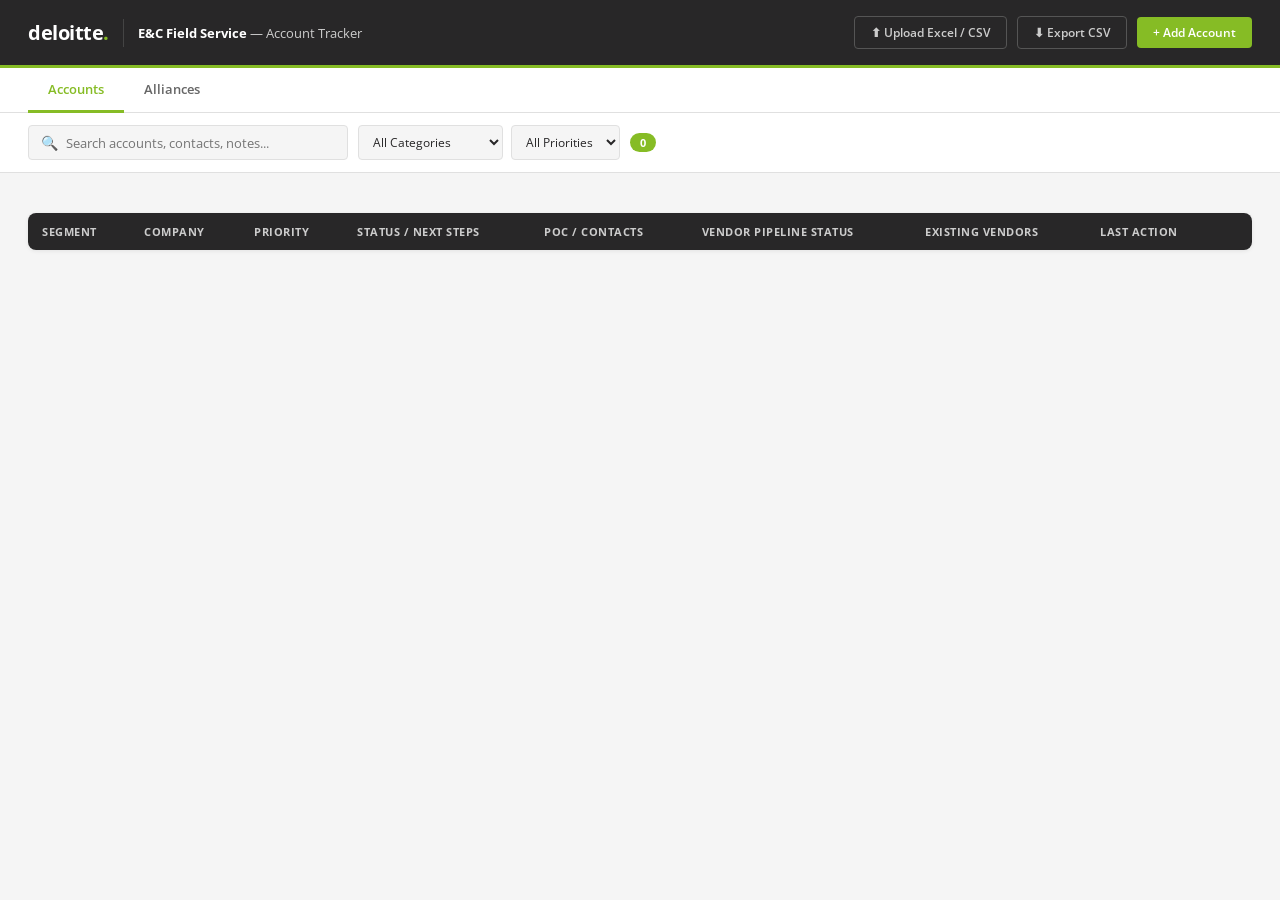
==== EC_FieldService_Tracker.html @ 43037ee4 "Initial commit — EC FSM Opportunity Tracker, GitHub Pages ready Single self-contained HTML dashboard" ====
﻿<!DOCTYPE html>
<html lang="en">
<head>
<meta charset="UTF-8">
<meta name="viewport" content="width=device-width, initial-scale=1.0">
<title>E&C Field Service Account Tracker</title>
<script>/*! xlsx.js (C) 2013-present SheetJS -- http://sheetjs.com */
var DO_NOT_EXPORT_CODEPAGE=true;var cptable={version:"1.15.0"};cptable[437]=function(){var e="\0\b\t\n\x0B\f\r !\"#$%&'()*+,-./0123456789:;<=>?@ABCDEFGHIJKLMNOPQRSTUVWXYZ[\\]^_`abcdefghijklmnopqrstuvwxyz{|}~ÇüéâäàåçêëèïîìÄÅÉæÆôöòûùÿÖÜ¢£¥₧ƒáíóúñÑªº¿⌐¬½¼¡«»░▒▓│┤╡╢╖╕╣║╗╝╜╛┐└┴┬├─┼╞╟╚╔╩╦╠═╬╧╨╤╥╙╘╒╓╫╪┘┌█▄▌▐▀αßΓπΣσµτΦΘΩδ∞φε∩≡±≥≤⌠⌡÷≈°∙·√ⁿ²■ ",r=[],t={};for(var a=0;a!=e.length;++a){if(e.charCodeAt(a)!==65533)t[e.charAt(a)]=a;r[a]=e.charAt(a)}return{enc:t,dec:r}}();cptable[620]=function(){var e="\0\b\t\n\x0B\f\r !\"#$%&'()*+,-./0123456789:;<=>?@ABCDEFGHIJKLMNOPQRSTUVWXYZ[\\]^_`abcdefghijklmnopqrstuvwxyz{|}~ÇüéâäàąçêëèïîćÄĄĘęłôöĆûùŚÖÜ¢Ł¥śƒŹŻóÓńŃźż¿⌐¬½¼¡«»░▒▓│┤╡╢╖╕╣║╗╝╜╛┐└┴┬├─┼╞╟╚╔╩╦╠═╬╧╨╤╥╙╘╒╓╫╪┘┌█▄▌▐▀αßΓπΣσµτΦΘΩδ∞φε∩≡±≥≤⌠⌡÷≈°∙·√ⁿ²■ ",r=[],t={};for(var a=0;a!=e.length;++a){if(e.charCodeAt(a)!==65533)t[e.charAt(a)]=a;r[a]=e.charAt(a)}return{enc:t,dec:r}}();cptable[737]=function(){var e="\0\b\t\n\x0B\f\r !\"#$%&'()*+,-./0123456789:;<=>?@ABCDEFGHIJKLMNOPQRSTUVWXYZ[\\]^_`abcdefghijklmnopqrstuvwxyz{|}~ΑΒΓΔΕΖΗΘΙΚΛΜΝΞΟΠΡΣΤΥΦΧΨΩαβγδεζηθικλμνξοπρσςτυφχψ░▒▓│┤╡╢╖╕╣║╗╝╜╛┐└┴┬├─┼╞╟╚╔╩╦╠═╬╧╨╤╥╙╘╒╓╫╪┘┌█▄▌▐▀ωάέήϊίόύϋώΆΈΉΊΌΎΏ±≥≤ΪΫ÷≈°∙·√ⁿ²■ ",r=[],t={};for(var a=0;a!=e.length;++a){if(e.charCodeAt(a)!==65533)t[e.charAt(a)]=a;r[a]=e.charAt(a)}return{enc:t,dec:r}}();cptable[850]=function(){var e="\0\b\t\n\x0B\f\r !\"#$%&'()*+,-./0123456789:;<=>?@ABCDEFGHIJKLMNOPQRSTUVWXYZ[\\]^_`abcdefghijklmnopqrstuvwxyz{|}~ÇüéâäàåçêëèïîìÄÅÉæÆôöòûùÿÖÜø£Ø×ƒáíóúñÑªº¿®¬½¼¡«»░▒▓│┤ÁÂÀ©╣║╗╝¢¥┐└┴┬├─┼ãÃ╚╔╩╦╠═╬¤ðÐÊËÈıÍÎÏ┘┌█▄¦Ì▀ÓßÔÒõÕµþÞÚÛÙýÝ¯´­±‗¾¶§÷¸°¨·¹³²■ ",r=[],t={};for(var a=0;a!=e.length;++a){if(e.charCodeAt(a)!==65533)t[e.charAt(a)]=a;r[a]=e.charAt(a)}return{enc:t,dec:r}}();cptable[852]=function(){var e="\0\b\t\n\x0B\f\r !\"#$%&'()*+,-./0123456789:;<=>?@ABCDEFGHIJKLMNOPQRSTUVWXYZ[\\]^_`abcdefghijklmnopqrstuvwxyz{|}~ÇüéâäůćçłëŐőîŹÄĆÉĹĺôöĽľŚśÖÜŤťŁ×čáíóúĄąŽžĘę¬źČş«»░▒▓│┤ÁÂĚŞ╣║╗╝Żż┐└┴┬├─┼Ăă╚╔╩╦╠═╬¤đĐĎËďŇÍÎě┘┌█▄ŢŮ▀ÓßÔŃńňŠšŔÚŕŰýÝţ´­˝˛ˇ˘§÷¸°¨˙űŘř■ ",r=[],t={};for(var a=0;a!=e.length;++a){if(e.charCodeAt(a)!==65533)t[e.charAt(a)]=a;r[a]=e.charAt(a)}return{enc:t,dec:r}}();cptable[857]=function(){var e="\0\b\t\n\x0B\f\r !\"#$%&'()*+,-./0123456789:;<=>?@ABCDEFGHIJKLMNOPQRSTUVWXYZ[\\]^_`abcdefghijklmnopqrstuvwxyz{|}~ÇüéâäàåçêëèïîıÄÅÉæÆôöòûùİÖÜø£ØŞşáíóúñÑĞğ¿®¬½¼¡«»░▒▓│┤ÁÂÀ©╣║╗╝¢¥┐└┴┬├─┼ãÃ╚╔╩╦╠═╬¤ºªÊËÈ�ÍÎÏ┘┌█▄¦Ì▀ÓßÔÒõÕµ�×ÚÛÙìÿ¯´­±�¾¶§÷¸°¨·¹³²■ ",r=[],t={};for(var a=0;a!=e.length;++a){if(e.charCodeAt(a)!==65533)t[e.charAt(a)]=a;r[a]=e.charAt(a)}return{enc:t,dec:r}}();cptable[861]=function(){var e="\0\b\t\n\x0B\f\r !\"#$%&'()*+,-./0123456789:;<=>?@ABCDEFGHIJKLMNOPQRSTUVWXYZ[\\]^_`abcdefghijklmnopqrstuvwxyz{|}~ÇüéâäàåçêëèÐðÞÄÅÉæÆôöþûÝýÖÜø£Ø₧ƒáíóúÁÍÓÚ¿⌐¬½¼¡«»░▒▓│┤╡╢╖╕╣║╗╝╜╛┐└┴┬├─┼╞╟╚╔╩╦╠═╬╧╨╤╥╙╘╒╓╫╪┘┌█▄▌▐▀αßΓπΣσµτΦΘΩδ∞φε∩≡±≥≤⌠⌡÷≈°∙·√ⁿ²■ ",r=[],t={};for(var a=0;a!=e.length;++a){if(e.charCodeAt(a)!==65533)t[e.charAt(a)]=a;r[a]=e.charAt(a)}return{enc:t,dec:r}}();cptable[865]=function(){var e="\0\b\t\n\x0B\f\r !\"#$%&'()*+,-./0123456789:;<=>?@ABCDEFGHIJKLMNOPQRSTUVWXYZ[\\]^_`abcdefghijklmnopqrstuvwxyz{|}~ÇüéâäàåçêëèïîìÄÅÉæÆôöòûùÿÖÜø£Ø₧ƒáíóúñÑªº¿⌐¬½¼¡«¤░▒▓│┤╡╢╖╕╣║╗╝╜╛┐└┴┬├─┼╞╟╚╔╩╦╠═╬╧╨╤╥╙╘╒╓╫╪┘┌█▄▌▐▀αßΓπΣσµτΦΘΩδ∞φε∩≡±≥≤⌠⌡÷≈°∙·√ⁿ²■ ",r=[],t={};for(var a=0;a!=e.length;++a){if(e.charCodeAt(a)!==65533)t[e.charAt(a)]=a;r[a]=e.charAt(a)}return{enc:t,dec:r}}();cptable[866]=function(){var e="\0\b\t\n\x0B\f\r !\"#$%&'()*+,-./0123456789:;<=>?@ABCDEFGHIJKLMNOPQRSTUVWXYZ[\\]^_`abcdefghijklmnopqrstuvwxyz{|}~АБВГДЕЖЗИЙКЛМНОПРСТУФХЦЧШЩЪЫЬЭЮЯабвгдежзийклмноп░▒▓│┤╡╢╖╕╣║╗╝╜╛┐└┴┬├─┼╞╟╚╔╩╦╠═╬╧╨╤╥╙╘╒╓╫╪┘┌█▄▌▐▀рстуфхцчшщъыьэюяЁёЄєЇїЎў°∙·√№¤■ ",r=[],t={};for(var a=0;a!=e.length;++a){if(e.charCodeAt(a)!==65533)t[e.charAt(a)]=a;r[a]=e.charAt(a)}return{enc:t,dec:r}}();cptable[874]=function(){var e="\0\b\t\n\x0B\f\r !\"#$%&'()*+,-./0123456789:;<=>?@ABCDEFGHIJKLMNOPQRSTUVWXYZ[\\]^_`abcdefghijklmnopqrstuvwxyz{|}~€����…�����������‘’“”•–—�������� กขฃคฅฆงจฉชซฌญฎฏฐฑฒณดตถทธนบปผฝพฟภมยรฤลฦวศษสหฬอฮฯะัาำิีึืฺุู����฿เแโใไๅๆ็่้๊๋์ํ๎๏๐๑๒๓๔๕๖๗๘๙๚๛����",r=[],t={};for(var a=0;a!=e.length;++a){if(e.charCodeAt(a)!==65533)t[e.charAt(a)]=a;r[a]=e.charAt(a)}return{enc:t,dec:r}}();cptable[895]=function(){var e="\0\b\t\n\x0B\f\r !\"#$%&'()*+,-./0123456789:;<=>?@ABCDEFGHIJKLMNOPQRSTUVWXYZ[\\]^_`abcdefghijklmnopqrstuvwxyz{|}~ČüéďäĎŤčěĚĹÍľǪÄÁÉžŽôöÓůÚýÖÜŠĽÝŘťáíóúňŇŮÔšřŕŔ¼§«»░▒▓│┤╡╢╖╕╣║╗╝╜╛┐└┴┬├─┼╞╟╚╔╩╦╠═╬╧╨╤╥╙╘╒╓╫╪┘┌█▄▌▐▀αßΓπΣσµτΦΘΩδ∞φε∩≡±≥≤⌠⌡÷≈°∙·√ⁿ²■ ",r=[],t={};for(var a=0;a!=e.length;++a){if(e.charCodeAt(a)!==65533)t[e.charAt(a)]=a;r[a]=e.charAt(a)}return{enc:t,dec:r}}();cptable[932]=function(){var e=[],r={},t=[],a;t[0]="\0\b\t\n\x0B\f\r !\"#$%&'()*+,-./0123456789:;<=>?@ABCDEFGHIJKLMNOPQRSTUVWXYZ[\\]^_`abcdefghijklmnopqrstuvwxyz{|}~���������������������������������｡｢｣､･ｦｧｨｩｪｫｬｭｮｯｰｱｲｳｴｵｶｷｸｹｺｻｼｽｾｿﾀﾁﾂﾃﾄﾅﾆﾇﾈﾉﾊﾋﾌﾍﾎﾏﾐﾑﾒﾓﾔﾕﾖﾗﾘﾙﾚﾛﾜﾝﾞﾟ��������������������������������".split("");for(a=0;a!=t[0].length;++a)if(t[0][a].charCodeAt(0)!==65533){r[t[0][a]]=0+a;e[0+a]=t[0][a]}t[129]="����������������������������������������������������������������　、。，．・：；？！゛゜´｀¨＾￣＿ヽヾゝゞ〃仝々〆〇ー―‐／＼～∥｜…‥‘’“”（）〔〕［］｛｝〈〉《》「」『』【】＋－±×�÷＝≠＜＞≦≧∞∴♂♀°′″℃￥＄￠￡％＃＆＊＠§☆★○●◎◇◆□■△▲▽▼※〒→←↑↓〓�����������∈∋⊆⊇⊂⊃∪∩��������∧∨￢⇒⇔∀∃�����������∠⊥⌒∂∇≡≒≪≫√∽∝∵∫∬�������Å‰♯♭♪†‡¶����◯���".split("");for(a=0;a!=t[129].length;++a)if(t[129][a].charCodeAt(0)!==65533){r[t[129][a]]=33024+a;e[33024+a]=t[129][a]}t[130]="�������������������������������������������������������������������������������０１２３４５６７８９�������ＡＢＣＤＥＦＧＨＩＪＫＬＭＮＯＰＱＲＳＴＵＶＷＸＹＺ�������ａｂｃｄｅｆｇｈｉｊｋｌｍｎｏｐｑｒｓｔｕｖｗｘｙｚ����ぁあぃいぅうぇえぉおかがきぎくぐけげこごさざしじすずせぜそぞただちぢっつづてでとどなにぬねのはばぱひびぴふぶぷへべぺほぼぽまみむめもゃやゅゆょよらりるれろゎわゐゑをん��������������".split("");for(a=0;a!=t[130].length;++a)if(t[130][a].charCodeAt(0)!==65533){r[t[130][a]]=33280+a;e[33280+a]=t[130][a]}t[131]="����������������������������������������������������������������ァアィイゥウェエォオカガキギクグケゲコゴサザシジスズセゼソゾタダチヂッツヅテデトドナニヌネノハバパヒビピフブプヘベペホボポマミ�ムメモャヤュユョヨラリルレロヮワヰヱヲンヴヵヶ��������ΑΒΓΔΕΖΗΘΙΚΛΜΝΞΟΠΡΣΤΥΦΧΨΩ��������αβγδεζηθικλμνξοπρστυφχψω�����������������������������������������".split("");for(a=0;a!=t[131].length;++a)if(t[131][a].charCodeAt(0)!==65533){r[t[131][a]]=33536+a;e[33536+a]=t[131][a]}t[132]="����������������������������������������������������������������АБВГДЕЁЖЗИЙКЛМНОПРСТУФХЦЧШЩЪЫЬЭЮЯ���������������абвгдеёжзийклмн�опрстуфхцчшщъыьэюя�������������─│┌┐┘└├┬┤┴┼━┃┏┓┛┗┣┳┫┻╋┠┯┨┷┿┝┰┥┸╂�����������������������������������������������������������������".split("");for(a=0;a!=t[132].length;++a)if(t[132][a].charCodeAt(0)!==65533){r[t[132][a]]=33792+a;e[33792+a]=t[132][a]}t[135]="����������������������������������������������������������������①②③④⑤⑥⑦⑧⑨⑩⑪⑫⑬⑭⑮⑯⑰⑱⑲⑳ⅠⅡⅢⅣⅤⅥⅦⅧⅨⅩ�㍉㌔㌢㍍㌘㌧㌃㌶㍑㍗㌍㌦㌣㌫㍊㌻㎜㎝㎞㎎㎏㏄㎡��������㍻�〝〟№㏍℡㊤㊥㊦㊧㊨㈱㈲㈹㍾㍽㍼≒≡∫∮∑√⊥∠∟⊿∵∩∪���������������������������������������������������������������������������������������������������".split("");for(a=0;a!=t[135].length;++a)if(t[135][a].charCodeAt(0)!==65533){r[t[135][a]]=34560+a;e[34560+a]=t[135][a]}t[136]="���������������������������������������������������������������������������������������������������������������������������������������������������������������亜唖娃阿哀愛挨姶逢葵茜穐悪握渥旭葦芦鯵梓圧斡扱宛姐虻飴絢綾鮎或粟袷安庵按暗案闇鞍杏以伊位依偉囲夷委威尉惟意慰易椅為畏異移維緯胃萎衣謂違遺医井亥域育郁磯一壱溢逸稲茨芋鰯允印咽員因姻引飲淫胤蔭���".split("");for(a=0;a!=t[136].length;++a)if(t[136][a].charCodeAt(0)!==65533){r[t[136][a]]=34816+a;e[34816+a]=t[136][a]}t[137]="����������������������������������������������������������������院陰隠韻吋右宇烏羽迂雨卯鵜窺丑碓臼渦嘘唄欝蔚鰻姥厩浦瓜閏噂云運雲荏餌叡営嬰影映曳栄永泳洩瑛盈穎頴英衛詠鋭液疫益駅悦謁越閲榎厭円�園堰奄宴延怨掩援沿演炎焔煙燕猿縁艶苑薗遠鉛鴛塩於汚甥凹央奥往応押旺横欧殴王翁襖鴬鴎黄岡沖荻億屋憶臆桶牡乙俺卸恩温穏音下化仮何伽価佳加可嘉夏嫁家寡科暇果架歌河火珂禍禾稼箇花苛茄荷華菓蝦課嘩貨迦過霞蚊俄峨我牙画臥芽蛾賀雅餓駕介会解回塊壊廻快怪悔恢懐戒拐改���".split("");for(a=0;a!=t[137].length;++a)if(t[137][a].charCodeAt(0)!==65533){r[t[137][a]]=35072+a;e[35072+a]=t[137][a]}t[138]="����������������������������������������������������������������魁晦械海灰界皆絵芥蟹開階貝凱劾外咳害崖慨概涯碍蓋街該鎧骸浬馨蛙垣柿蛎鈎劃嚇各廓拡撹格核殻獲確穫覚角赫較郭閣隔革学岳楽額顎掛笠樫�橿梶鰍潟割喝恰括活渇滑葛褐轄且鰹叶椛樺鞄株兜竃蒲釜鎌噛鴨栢茅萱粥刈苅瓦乾侃冠寒刊勘勧巻喚堪姦完官寛干幹患感慣憾換敢柑桓棺款歓汗漢澗潅環甘監看竿管簡緩缶翰肝艦莞観諌貫還鑑間閑関陥韓館舘丸含岸巌玩癌眼岩翫贋雁頑顔願企伎危喜器基奇嬉寄岐希幾忌揮机旗既期棋棄���".split("");for(a=0;a!=t[138].length;++a)if(t[138][a].charCodeAt(0)!==65533){r[t[138][a]]=35328+a;e[35328+a]=t[138][a]}t[139]="����������������������������������������������������������������機帰毅気汽畿祈季稀紀徽規記貴起軌輝飢騎鬼亀偽儀妓宜戯技擬欺犠疑祇義蟻誼議掬菊鞠吉吃喫桔橘詰砧杵黍却客脚虐逆丘久仇休及吸宮弓急救�朽求汲泣灸球究窮笈級糾給旧牛去居巨拒拠挙渠虚許距鋸漁禦魚亨享京供侠僑兇競共凶協匡卿叫喬境峡強彊怯恐恭挟教橋況狂狭矯胸脅興蕎郷鏡響饗驚仰凝尭暁業局曲極玉桐粁僅勤均巾錦斤欣欽琴禁禽筋緊芹菌衿襟謹近金吟銀九倶句区狗玖矩苦躯駆駈駒具愚虞喰空偶寓遇隅串櫛釧屑屈���".split("");for(a=0;a!=t[139].length;++a)if(t[139][a].charCodeAt(0)!==65533){r[t[139][a]]=35584+a;e[35584+a]=t[139][a]}t[140]="����������������������������������������������������������������掘窟沓靴轡窪熊隈粂栗繰桑鍬勲君薫訓群軍郡卦袈祁係傾刑兄啓圭珪型契形径恵慶慧憩掲携敬景桂渓畦稽系経継繋罫茎荊蛍計詣警軽頚鶏芸迎鯨�劇戟撃激隙桁傑欠決潔穴結血訣月件倹倦健兼券剣喧圏堅嫌建憲懸拳捲検権牽犬献研硯絹県肩見謙賢軒遣鍵険顕験鹸元原厳幻弦減源玄現絃舷言諺限乎個古呼固姑孤己庫弧戸故枯湖狐糊袴股胡菰虎誇跨鈷雇顧鼓五互伍午呉吾娯後御悟梧檎瑚碁語誤護醐乞鯉交佼侯候倖光公功効勾厚口向���".split("");for(a=0;a!=t[140].length;++a)if(t[140][a].charCodeAt(0)!==65533){r[t[140][a]]=35840+a;e[35840+a]=t[140][a]}t[141]="����������������������������������������������������������������后喉坑垢好孔孝宏工巧巷幸広庚康弘恒慌抗拘控攻昂晃更杭校梗構江洪浩港溝甲皇硬稿糠紅紘絞綱耕考肯肱腔膏航荒行衡講貢購郊酵鉱砿鋼閤降�項香高鴻剛劫号合壕拷濠豪轟麹克刻告国穀酷鵠黒獄漉腰甑忽惚骨狛込此頃今困坤墾婚恨懇昏昆根梱混痕紺艮魂些佐叉唆嵯左差査沙瑳砂詐鎖裟坐座挫債催再最哉塞妻宰彩才採栽歳済災采犀砕砦祭斎細菜裁載際剤在材罪財冴坂阪堺榊肴咲崎埼碕鷺作削咋搾昨朔柵窄策索錯桜鮭笹匙冊刷���".split("");for(a=0;a!=t[141].length;++a)if(t[141][a].charCodeAt(0)!==65533){r[t[141][a]]=36096+a;e[36096+a]=t[141][a]}t[142]="����������������������������������������������������������������察拶撮擦札殺薩雑皐鯖捌錆鮫皿晒三傘参山惨撒散桟燦珊産算纂蚕讃賛酸餐斬暫残仕仔伺使刺司史嗣四士始姉姿子屍市師志思指支孜斯施旨枝止�死氏獅祉私糸紙紫肢脂至視詞詩試誌諮資賜雌飼歯事似侍児字寺慈持時次滋治爾璽痔磁示而耳自蒔辞汐鹿式識鴫竺軸宍雫七叱執失嫉室悉湿漆疾質実蔀篠偲柴芝屡蕊縞舎写射捨赦斜煮社紗者謝車遮蛇邪借勺尺杓灼爵酌釈錫若寂弱惹主取守手朱殊狩珠種腫趣酒首儒受呪寿授樹綬需囚収周���".split("");for(a=0;a!=t[142].length;++a)if(t[142][a].charCodeAt(0)!==65533){r[t[142][a]]=36352+a;e[36352+a]=t[142][a]}t[143]="����������������������������������������������������������������宗就州修愁拾洲秀秋終繍習臭舟蒐衆襲讐蹴輯週酋酬集醜什住充十従戎柔汁渋獣縦重銃叔夙宿淑祝縮粛塾熟出術述俊峻春瞬竣舜駿准循旬楯殉淳�準潤盾純巡遵醇順処初所暑曙渚庶緒署書薯藷諸助叙女序徐恕鋤除傷償勝匠升召哨商唱嘗奨妾娼宵将小少尚庄床廠彰承抄招掌捷昇昌昭晶松梢樟樵沼消渉湘焼焦照症省硝礁祥称章笑粧紹肖菖蒋蕉衝裳訟証詔詳象賞醤鉦鍾鐘障鞘上丈丞乗冗剰城場壌嬢常情擾条杖浄状畳穣蒸譲醸錠嘱埴飾���".split("");for(a=0;a!=t[143].length;++a)if(t[143][a].charCodeAt(0)!==65533){r[t[143][a]]=36608+a;e[36608+a]=t[143][a]}t[144]="����������������������������������������������������������������拭植殖燭織職色触食蝕辱尻伸信侵唇娠寝審心慎振新晋森榛浸深申疹真神秦紳臣芯薪親診身辛進針震人仁刃塵壬尋甚尽腎訊迅陣靭笥諏須酢図厨�逗吹垂帥推水炊睡粋翠衰遂酔錐錘随瑞髄崇嵩数枢趨雛据杉椙菅頗雀裾澄摺寸世瀬畝是凄制勢姓征性成政整星晴棲栖正清牲生盛精聖声製西誠誓請逝醒青静斉税脆隻席惜戚斥昔析石積籍績脊責赤跡蹟碩切拙接摂折設窃節説雪絶舌蝉仙先千占宣専尖川戦扇撰栓栴泉浅洗染潜煎煽旋穿箭線���".split("");for(a=0;a!=t[144].length;++a)if(t[144][a].charCodeAt(0)!==65533){r[t[144][a]]=36864+a;e[36864+a]=t[144][a]}t[145]="����������������������������������������������������������������繊羨腺舛船薦詮賎践選遷銭銑閃鮮前善漸然全禅繕膳糎噌塑岨措曾曽楚狙疏疎礎祖租粗素組蘇訴阻遡鼠僧創双叢倉喪壮奏爽宋層匝惣想捜掃挿掻�操早曹巣槍槽漕燥争痩相窓糟総綜聡草荘葬蒼藻装走送遭鎗霜騒像増憎臓蔵贈造促側則即息捉束測足速俗属賊族続卒袖其揃存孫尊損村遜他多太汰詑唾堕妥惰打柁舵楕陀駄騨体堆対耐岱帯待怠態戴替泰滞胎腿苔袋貸退逮隊黛鯛代台大第醍題鷹滝瀧卓啄宅托択拓沢濯琢託鐸濁諾茸凧蛸只���".split("");for(a=0;a!=t[145].length;++a)if(t[145][a].charCodeAt(0)!==65533){r[t[145][a]]=37120+a;e[37120+a]=t[145][a]}t[146]="����������������������������������������������������������������叩但達辰奪脱巽竪辿棚谷狸鱈樽誰丹単嘆坦担探旦歎淡湛炭短端箪綻耽胆蛋誕鍛団壇弾断暖檀段男談値知地弛恥智池痴稚置致蜘遅馳築畜竹筑蓄�逐秩窒茶嫡着中仲宙忠抽昼柱注虫衷註酎鋳駐樗瀦猪苧著貯丁兆凋喋寵帖帳庁弔張彫徴懲挑暢朝潮牒町眺聴脹腸蝶調諜超跳銚長頂鳥勅捗直朕沈珍賃鎮陳津墜椎槌追鎚痛通塚栂掴槻佃漬柘辻蔦綴鍔椿潰坪壷嬬紬爪吊釣鶴亭低停偵剃貞呈堤定帝底庭廷弟悌抵挺提梯汀碇禎程締艇訂諦蹄逓���".split("");for(a=0;a!=t[146].length;++a)if(t[146][a].charCodeAt(0)!==65533){r[t[146][a]]=37376+a;e[37376+a]=t[146][a]}t[147]="����������������������������������������������������������������邸鄭釘鼎泥摘擢敵滴的笛適鏑溺哲徹撤轍迭鉄典填天展店添纏甜貼転顛点伝殿澱田電兎吐堵塗妬屠徒斗杜渡登菟賭途都鍍砥砺努度土奴怒倒党冬�凍刀唐塔塘套宕島嶋悼投搭東桃梼棟盗淘湯涛灯燈当痘祷等答筒糖統到董蕩藤討謄豆踏逃透鐙陶頭騰闘働動同堂導憧撞洞瞳童胴萄道銅峠鴇匿得徳涜特督禿篤毒独読栃橡凸突椴届鳶苫寅酉瀞噸屯惇敦沌豚遁頓呑曇鈍奈那内乍凪薙謎灘捺鍋楢馴縄畷南楠軟難汝二尼弐迩匂賑肉虹廿日乳入���".split("");for(a=0;a!=t[147].length;++a)if(t[147][a].charCodeAt(0)!==65533){r[t[147][a]]=37632+a;e[37632+a]=t[147][a]}t[148]="����������������������������������������������������������������如尿韮任妊忍認濡禰祢寧葱猫熱年念捻撚燃粘乃廼之埜嚢悩濃納能脳膿農覗蚤巴把播覇杷波派琶破婆罵芭馬俳廃拝排敗杯盃牌背肺輩配倍培媒梅�楳煤狽買売賠陪這蝿秤矧萩伯剥博拍柏泊白箔粕舶薄迫曝漠爆縛莫駁麦函箱硲箸肇筈櫨幡肌畑畠八鉢溌発醗髪伐罰抜筏閥鳩噺塙蛤隼伴判半反叛帆搬斑板氾汎版犯班畔繁般藩販範釆煩頒飯挽晩番盤磐蕃蛮匪卑否妃庇彼悲扉批披斐比泌疲皮碑秘緋罷肥被誹費避非飛樋簸備尾微枇毘琵眉美���".split("");for(a=0;a!=t[148].length;++a)if(t[148][a].charCodeAt(0)!==65533){r[t[148][a]]=37888+a;e[37888+a]=t[148][a]}t[149]="����������������������������������������������������������������鼻柊稗匹疋髭彦膝菱肘弼必畢筆逼桧姫媛紐百謬俵彪標氷漂瓢票表評豹廟描病秒苗錨鋲蒜蛭鰭品彬斌浜瀕貧賓頻敏瓶不付埠夫婦富冨布府怖扶敷�斧普浮父符腐膚芙譜負賦赴阜附侮撫武舞葡蕪部封楓風葺蕗伏副復幅服福腹複覆淵弗払沸仏物鮒分吻噴墳憤扮焚奮粉糞紛雰文聞丙併兵塀幣平弊柄並蔽閉陛米頁僻壁癖碧別瞥蔑箆偏変片篇編辺返遍便勉娩弁鞭保舗鋪圃捕歩甫補輔穂募墓慕戊暮母簿菩倣俸包呆報奉宝峰峯崩庖抱捧放方朋���".split("");for(a=0;a!=t[149].length;++a)if(t[149][a].charCodeAt(0)!==65533){r[t[149][a]]=38144+a;e[38144+a]=t[149][a]}t[150]="����������������������������������������������������������������法泡烹砲縫胞芳萌蓬蜂褒訪豊邦鋒飽鳳鵬乏亡傍剖坊妨帽忘忙房暴望某棒冒紡肪膨謀貌貿鉾防吠頬北僕卜墨撲朴牧睦穆釦勃没殆堀幌奔本翻凡盆�摩磨魔麻埋妹昧枚毎哩槙幕膜枕鮪柾鱒桝亦俣又抹末沫迄侭繭麿万慢満漫蔓味未魅巳箕岬密蜜湊蓑稔脈妙粍民眠務夢無牟矛霧鵡椋婿娘冥名命明盟迷銘鳴姪牝滅免棉綿緬面麺摸模茂妄孟毛猛盲網耗蒙儲木黙目杢勿餅尤戻籾貰問悶紋門匁也冶夜爺耶野弥矢厄役約薬訳躍靖柳薮鑓愉愈油癒���".split("");for(a=0;a!=t[150].length;++a)if(t[150][a].charCodeAt(0)!==65533){r[t[150][a]]=38400+a;e[38400+a]=t[150][a]}t[151]="����������������������������������������������������������������諭輸唯佑優勇友宥幽悠憂揖有柚湧涌猶猷由祐裕誘遊邑郵雄融夕予余与誉輿預傭幼妖容庸揚揺擁曜楊様洋溶熔用窯羊耀葉蓉要謡踊遥陽養慾抑欲�沃浴翌翼淀羅螺裸来莱頼雷洛絡落酪乱卵嵐欄濫藍蘭覧利吏履李梨理璃痢裏裡里離陸律率立葎掠略劉流溜琉留硫粒隆竜龍侶慮旅虜了亮僚両凌寮料梁涼猟療瞭稜糧良諒遼量陵領力緑倫厘林淋燐琳臨輪隣鱗麟瑠塁涙累類令伶例冷励嶺怜玲礼苓鈴隷零霊麗齢暦歴列劣烈裂廉恋憐漣煉簾練聯���".split("");for(a=0;a!=t[151].length;++a)if(t[151][a].charCodeAt(0)!==65533){r[t[151][a]]=38656+a;e[38656+a]=t[151][a]}t[152]="����������������������������������������������������������������蓮連錬呂魯櫓炉賂路露労婁廊弄朗楼榔浪漏牢狼篭老聾蝋郎六麓禄肋録論倭和話歪賄脇惑枠鷲亙亘鰐詫藁蕨椀湾碗腕��������������������������������������������弌丐丕个丱丶丼丿乂乖乘亂亅豫亊舒弍于亞亟亠亢亰亳亶从仍仄仆仂仗仞仭仟价伉佚估佛佝佗佇佶侈侏侘佻佩佰侑佯來侖儘俔俟俎俘俛俑俚俐俤俥倚倨倔倪倥倅伜俶倡倩倬俾俯們倆偃假會偕偐偈做偖偬偸傀傚傅傴傲���".split("");for(a=0;a!=t[152].length;++a)if(t[152][a].charCodeAt(0)!==65533){r[t[152][a]]=38912+a;e[38912+a]=t[152][a]}t[153]="����������������������������������������������������������������僉僊傳僂僖僞僥僭僣僮價僵儉儁儂儖儕儔儚儡儺儷儼儻儿兀兒兌兔兢竸兩兪兮冀冂囘册冉冏冑冓冕冖冤冦冢冩冪冫决冱冲冰况冽凅凉凛几處凩凭�凰凵凾刄刋刔刎刧刪刮刳刹剏剄剋剌剞剔剪剴剩剳剿剽劍劔劒剱劈劑辨辧劬劭劼劵勁勍勗勞勣勦飭勠勳勵勸勹匆匈甸匍匐匏匕匚匣匯匱匳匸區卆卅丗卉卍凖卞卩卮夘卻卷厂厖厠厦厥厮厰厶參簒雙叟曼燮叮叨叭叺吁吽呀听吭吼吮吶吩吝呎咏呵咎呟呱呷呰咒呻咀呶咄咐咆哇咢咸咥咬哄哈咨���".split("");for(a=0;a!=t[153].length;++a)if(t[153][a].charCodeAt(0)!==65533){r[t[153][a]]=39168+a;e[39168+a]=t[153][a]}t[154]="����������������������������������������������������������������咫哂咤咾咼哘哥哦唏唔哽哮哭哺哢唹啀啣啌售啜啅啖啗唸唳啝喙喀咯喊喟啻啾喘喞單啼喃喩喇喨嗚嗅嗟嗄嗜嗤嗔嘔嗷嘖嗾嗽嘛嗹噎噐營嘴嘶嘲嘸�噫噤嘯噬噪嚆嚀嚊嚠嚔嚏嚥嚮嚶嚴囂嚼囁囃囀囈囎囑囓囗囮囹圀囿圄圉圈國圍圓團圖嗇圜圦圷圸坎圻址坏坩埀垈坡坿垉垓垠垳垤垪垰埃埆埔埒埓堊埖埣堋堙堝塲堡塢塋塰毀塒堽塹墅墹墟墫墺壞墻墸墮壅壓壑壗壙壘壥壜壤壟壯壺壹壻壼壽夂夊夐夛梦夥夬夭夲夸夾竒奕奐奎奚奘奢奠奧奬奩���".split("");for(a=0;a!=t[154].length;++a)if(t[154][a].charCodeAt(0)!==65533){r[t[154][a]]=39424+a;e[39424+a]=t[154][a]}t[155]="����������������������������������������������������������������奸妁妝佞侫妣妲姆姨姜妍姙姚娥娟娑娜娉娚婀婬婉娵娶婢婪媚媼媾嫋嫂媽嫣嫗嫦嫩嫖嫺嫻嬌嬋嬖嬲嫐嬪嬶嬾孃孅孀孑孕孚孛孥孩孰孳孵學斈孺宀�它宦宸寃寇寉寔寐寤實寢寞寥寫寰寶寳尅將專對尓尠尢尨尸尹屁屆屎屓屐屏孱屬屮乢屶屹岌岑岔妛岫岻岶岼岷峅岾峇峙峩峽峺峭嶌峪崋崕崗嵜崟崛崑崔崢崚崙崘嵌嵒嵎嵋嵬嵳嵶嶇嶄嶂嶢嶝嶬嶮嶽嶐嶷嶼巉巍巓巒巖巛巫已巵帋帚帙帑帛帶帷幄幃幀幎幗幔幟幢幤幇幵并幺麼广庠廁廂廈廐廏���".split("");for(a=0;a!=t[155].length;++a)if(t[155][a].charCodeAt(0)!==65533){r[t[155][a]]=39680+a;e[39680+a]=t[155][a]}t[156]="����������������������������������������������������������������廖廣廝廚廛廢廡廨廩廬廱廳廰廴廸廾弃弉彝彜弋弑弖弩弭弸彁彈彌彎弯彑彖彗彙彡彭彳彷徃徂彿徊很徑徇從徙徘徠徨徭徼忖忻忤忸忱忝悳忿怡恠�怙怐怩怎怱怛怕怫怦怏怺恚恁恪恷恟恊恆恍恣恃恤恂恬恫恙悁悍惧悃悚悄悛悖悗悒悧悋惡悸惠惓悴忰悽惆悵惘慍愕愆惶惷愀惴惺愃愡惻惱愍愎慇愾愨愧慊愿愼愬愴愽慂慄慳慷慘慙慚慫慴慯慥慱慟慝慓慵憙憖憇憬憔憚憊憑憫憮懌懊應懷懈懃懆憺懋罹懍懦懣懶懺懴懿懽懼懾戀戈戉戍戌戔戛���".split("");for(a=0;a!=t[156].length;++a)if(t[156][a].charCodeAt(0)!==65533){r[t[156][a]]=39936+a;e[39936+a]=t[156][a]}t[157]="����������������������������������������������������������������戞戡截戮戰戲戳扁扎扞扣扛扠扨扼抂抉找抒抓抖拔抃抔拗拑抻拏拿拆擔拈拜拌拊拂拇抛拉挌拮拱挧挂挈拯拵捐挾捍搜捏掖掎掀掫捶掣掏掉掟掵捫�捩掾揩揀揆揣揉插揶揄搖搴搆搓搦搶攝搗搨搏摧摯摶摎攪撕撓撥撩撈撼據擒擅擇撻擘擂擱擧舉擠擡抬擣擯攬擶擴擲擺攀擽攘攜攅攤攣攫攴攵攷收攸畋效敖敕敍敘敞敝敲數斂斃變斛斟斫斷旃旆旁旄旌旒旛旙无旡旱杲昊昃旻杳昵昶昴昜晏晄晉晁晞晝晤晧晨晟晢晰暃暈暎暉暄暘暝曁暹曉暾暼���".split("");for(a=0;a!=t[157].length;++a)if(t[157][a].charCodeAt(0)!==65533){r[t[157][a]]=40192+a;e[40192+a]=t[157][a]}t[158]="����������������������������������������������������������������曄暸曖曚曠昿曦曩曰曵曷朏朖朞朦朧霸朮朿朶杁朸朷杆杞杠杙杣杤枉杰枩杼杪枌枋枦枡枅枷柯枴柬枳柩枸柤柞柝柢柮枹柎柆柧檜栞框栩桀桍栲桎�梳栫桙档桷桿梟梏梭梔條梛梃檮梹桴梵梠梺椏梍桾椁棊椈棘椢椦棡椌棍棔棧棕椶椒椄棗棣椥棹棠棯椨椪椚椣椡棆楹楷楜楸楫楔楾楮椹楴椽楙椰楡楞楝榁楪榲榮槐榿槁槓榾槎寨槊槝榻槃榧樮榑榠榜榕榴槞槨樂樛槿權槹槲槧樅榱樞槭樔槫樊樒櫁樣樓橄樌橲樶橸橇橢橙橦橈樸樢檐檍檠檄檢檣���".split("");for(a=0;a!=t[158].length;++a)if(t[158][a].charCodeAt(0)!==65533){r[t[158][a]]=40448+a;e[40448+a]=t[158][a]}t[159]="����������������������������������������������������������������檗蘗檻櫃櫂檸檳檬櫞櫑櫟檪櫚櫪櫻欅蘖櫺欒欖鬱欟欸欷盜欹飮歇歃歉歐歙歔歛歟歡歸歹歿殀殄殃殍殘殕殞殤殪殫殯殲殱殳殷殼毆毋毓毟毬毫毳毯�麾氈氓气氛氤氣汞汕汢汪沂沍沚沁沛汾汨汳沒沐泄泱泓沽泗泅泝沮沱沾沺泛泯泙泪洟衍洶洫洽洸洙洵洳洒洌浣涓浤浚浹浙涎涕濤涅淹渕渊涵淇淦涸淆淬淞淌淨淒淅淺淙淤淕淪淮渭湮渮渙湲湟渾渣湫渫湶湍渟湃渺湎渤滿渝游溂溪溘滉溷滓溽溯滄溲滔滕溏溥滂溟潁漑灌滬滸滾漿滲漱滯漲滌���".split("");for(a=0;a!=t[159].length;++a)if(t[159][a].charCodeAt(0)!==65533){r[t[159][a]]=40704+a;e[40704+a]=t[159][a]}t[224]="����������������������������������������������������������������漾漓滷澆潺潸澁澀潯潛濳潭澂潼潘澎澑濂潦澳澣澡澤澹濆澪濟濕濬濔濘濱濮濛瀉瀋濺瀑瀁瀏濾瀛瀚潴瀝瀘瀟瀰瀾瀲灑灣炙炒炯烱炬炸炳炮烟烋烝�烙焉烽焜焙煥煕熈煦煢煌煖煬熏燻熄熕熨熬燗熹熾燒燉燔燎燠燬燧燵燼燹燿爍爐爛爨爭爬爰爲爻爼爿牀牆牋牘牴牾犂犁犇犒犖犢犧犹犲狃狆狄狎狒狢狠狡狹狷倏猗猊猜猖猝猴猯猩猥猾獎獏默獗獪獨獰獸獵獻獺珈玳珎玻珀珥珮珞璢琅瑯琥珸琲琺瑕琿瑟瑙瑁瑜瑩瑰瑣瑪瑶瑾璋璞璧瓊瓏瓔珱���".split("");for(a=0;a!=t[224].length;++a)if(t[224][a].charCodeAt(0)!==65533){r[t[224][a]]=57344+a;e[57344+a]=t[224][a]}t[225]="����������������������������������������������������������������瓠瓣瓧瓩瓮瓲瓰瓱瓸瓷甄甃甅甌甎甍甕甓甞甦甬甼畄畍畊畉畛畆畚畩畤畧畫畭畸當疆疇畴疊疉疂疔疚疝疥疣痂疳痃疵疽疸疼疱痍痊痒痙痣痞痾痿�痼瘁痰痺痲痳瘋瘍瘉瘟瘧瘠瘡瘢瘤瘴瘰瘻癇癈癆癜癘癡癢癨癩癪癧癬癰癲癶癸發皀皃皈皋皎皖皓皙皚皰皴皸皹皺盂盍盖盒盞盡盥盧盪蘯盻眈眇眄眩眤眞眥眦眛眷眸睇睚睨睫睛睥睿睾睹瞎瞋瞑瞠瞞瞰瞶瞹瞿瞼瞽瞻矇矍矗矚矜矣矮矼砌砒礦砠礪硅碎硴碆硼碚碌碣碵碪碯磑磆磋磔碾碼磅磊磬���".split("");for(a=0;a!=t[225].length;++a)if(t[225][a].charCodeAt(0)!==65533){r[t[225][a]]=57600+a;e[57600+a]=t[225][a]}t[226]="����������������������������������������������������������������磧磚磽磴礇礒礑礙礬礫祀祠祗祟祚祕祓祺祿禊禝禧齋禪禮禳禹禺秉秕秧秬秡秣稈稍稘稙稠稟禀稱稻稾稷穃穗穉穡穢穩龝穰穹穽窈窗窕窘窖窩竈窰�窶竅竄窿邃竇竊竍竏竕竓站竚竝竡竢竦竭竰笂笏笊笆笳笘笙笞笵笨笶筐筺笄筍笋筌筅筵筥筴筧筰筱筬筮箝箘箟箍箜箚箋箒箏筝箙篋篁篌篏箴篆篝篩簑簔篦篥籠簀簇簓篳篷簗簍篶簣簧簪簟簷簫簽籌籃籔籏籀籐籘籟籤籖籥籬籵粃粐粤粭粢粫粡粨粳粲粱粮粹粽糀糅糂糘糒糜糢鬻糯糲糴糶糺紆���".split("");for(a=0;a!=t[226].length;++a)if(t[226][a].charCodeAt(0)!==65533){r[t[226][a]]=57856+a;e[57856+a]=t[226][a]}t[227]="����������������������������������������������������������������紂紜紕紊絅絋紮紲紿紵絆絳絖絎絲絨絮絏絣經綉絛綏絽綛綺綮綣綵緇綽綫總綢綯緜綸綟綰緘緝緤緞緻緲緡縅縊縣縡縒縱縟縉縋縢繆繦縻縵縹繃縷�縲縺繧繝繖繞繙繚繹繪繩繼繻纃緕繽辮繿纈纉續纒纐纓纔纖纎纛纜缸缺罅罌罍罎罐网罕罔罘罟罠罨罩罧罸羂羆羃羈羇羌羔羞羝羚羣羯羲羹羮羶羸譱翅翆翊翕翔翡翦翩翳翹飜耆耄耋耒耘耙耜耡耨耿耻聊聆聒聘聚聟聢聨聳聲聰聶聹聽聿肄肆肅肛肓肚肭冐肬胛胥胙胝胄胚胖脉胯胱脛脩脣脯腋���".split("");for(a=0;a!=t[227].length;++a)if(t[227][a].charCodeAt(0)!==65533){r[t[227][a]]=58112+a;e[58112+a]=t[227][a]}t[228]="����������������������������������������������������������������隋腆脾腓腑胼腱腮腥腦腴膃膈膊膀膂膠膕膤膣腟膓膩膰膵膾膸膽臀臂膺臉臍臑臙臘臈臚臟臠臧臺臻臾舁舂舅與舊舍舐舖舩舫舸舳艀艙艘艝艚艟艤�艢艨艪艫舮艱艷艸艾芍芒芫芟芻芬苡苣苟苒苴苳苺莓范苻苹苞茆苜茉苙茵茴茖茲茱荀茹荐荅茯茫茗茘莅莚莪莟莢莖茣莎莇莊荼莵荳荵莠莉莨菴萓菫菎菽萃菘萋菁菷萇菠菲萍萢萠莽萸蔆菻葭萪萼蕚蒄葷葫蒭葮蒂葩葆萬葯葹萵蓊葢蒹蒿蒟蓙蓍蒻蓚蓐蓁蓆蓖蒡蔡蓿蓴蔗蔘蔬蔟蔕蔔蓼蕀蕣蕘蕈���".split("");for(a=0;a!=t[228].length;++a)if(t[228][a].charCodeAt(0)!==65533){r[t[228][a]]=58368+a;e[58368+a]=t[228][a]}t[229]="����������������������������������������������������������������蕁蘂蕋蕕薀薤薈薑薊薨蕭薔薛藪薇薜蕷蕾薐藉薺藏薹藐藕藝藥藜藹蘊蘓蘋藾藺蘆蘢蘚蘰蘿虍乕虔號虧虱蚓蚣蚩蚪蚋蚌蚶蚯蛄蛆蚰蛉蠣蚫蛔蛞蛩蛬�蛟蛛蛯蜒蜆蜈蜀蜃蛻蜑蜉蜍蛹蜊蜴蜿蜷蜻蜥蜩蜚蝠蝟蝸蝌蝎蝴蝗蝨蝮蝙蝓蝣蝪蠅螢螟螂螯蟋螽蟀蟐雖螫蟄螳蟇蟆螻蟯蟲蟠蠏蠍蟾蟶蟷蠎蟒蠑蠖蠕蠢蠡蠱蠶蠹蠧蠻衄衂衒衙衞衢衫袁衾袞衵衽袵衲袂袗袒袮袙袢袍袤袰袿袱裃裄裔裘裙裝裹褂裼裴裨裲褄褌褊褓襃褞褥褪褫襁襄褻褶褸襌褝襠襞���".split("");for(a=0;a!=t[229].length;++a)if(t[229][a].charCodeAt(0)!==65533){r[t[229][a]]=58624+a;e[58624+a]=t[229][a]}t[230]="����������������������������������������������������������������襦襤襭襪襯襴襷襾覃覈覊覓覘覡覩覦覬覯覲覺覽覿觀觚觜觝觧觴觸訃訖訐訌訛訝訥訶詁詛詒詆詈詼詭詬詢誅誂誄誨誡誑誥誦誚誣諄諍諂諚諫諳諧�諤諱謔諠諢諷諞諛謌謇謚諡謖謐謗謠謳鞫謦謫謾謨譁譌譏譎證譖譛譚譫譟譬譯譴譽讀讌讎讒讓讖讙讚谺豁谿豈豌豎豐豕豢豬豸豺貂貉貅貊貍貎貔豼貘戝貭貪貽貲貳貮貶賈賁賤賣賚賽賺賻贄贅贊贇贏贍贐齎贓賍贔贖赧赭赱赳趁趙跂趾趺跏跚跖跌跛跋跪跫跟跣跼踈踉跿踝踞踐踟蹂踵踰踴蹊���".split("");for(a=0;a!=t[230].length;++a)if(t[230][a].charCodeAt(0)!==65533){r[t[230][a]]=58880+a;e[58880+a]=t[230][a]}t[231]="����������������������������������������������������������������蹇蹉蹌蹐蹈蹙蹤蹠踪蹣蹕蹶蹲蹼躁躇躅躄躋躊躓躑躔躙躪躡躬躰軆躱躾軅軈軋軛軣軼軻軫軾輊輅輕輒輙輓輜輟輛輌輦輳輻輹轅轂輾轌轉轆轎轗轜�轢轣轤辜辟辣辭辯辷迚迥迢迪迯邇迴逅迹迺逑逕逡逍逞逖逋逧逶逵逹迸遏遐遑遒逎遉逾遖遘遞遨遯遶隨遲邂遽邁邀邊邉邏邨邯邱邵郢郤扈郛鄂鄒鄙鄲鄰酊酖酘酣酥酩酳酲醋醉醂醢醫醯醪醵醴醺釀釁釉釋釐釖釟釡釛釼釵釶鈞釿鈔鈬鈕鈑鉞鉗鉅鉉鉤鉈銕鈿鉋鉐銜銖銓銛鉚鋏銹銷鋩錏鋺鍄錮���".split("");for(a=0;a!=t[231].length;++a)if(t[231][a].charCodeAt(0)!==65533){r[t[231][a]]=59136+a;e[59136+a]=t[231][a]}t[232]="����������������������������������������������������������������錙錢錚錣錺錵錻鍜鍠鍼鍮鍖鎰鎬鎭鎔鎹鏖鏗鏨鏥鏘鏃鏝鏐鏈鏤鐚鐔鐓鐃鐇鐐鐶鐫鐵鐡鐺鑁鑒鑄鑛鑠鑢鑞鑪鈩鑰鑵鑷鑽鑚鑼鑾钁鑿閂閇閊閔閖閘閙�閠閨閧閭閼閻閹閾闊濶闃闍闌闕闔闖關闡闥闢阡阨阮阯陂陌陏陋陷陜陞陝陟陦陲陬隍隘隕隗險隧隱隲隰隴隶隸隹雎雋雉雍襍雜霍雕雹霄霆霈霓霎霑霏霖霙霤霪霰霹霽霾靄靆靈靂靉靜靠靤靦靨勒靫靱靹鞅靼鞁靺鞆鞋鞏鞐鞜鞨鞦鞣鞳鞴韃韆韈韋韜韭齏韲竟韶韵頏頌頸頤頡頷頽顆顏顋顫顯顰���".split("");for(a=0;a!=t[232].length;++a)if(t[232][a].charCodeAt(0)!==65533){r[t[232][a]]=59392+a;e[59392+a]=t[232][a]}t[233]="����������������������������������������������������������������顱顴顳颪颯颱颶飄飃飆飩飫餃餉餒餔餘餡餝餞餤餠餬餮餽餾饂饉饅饐饋饑饒饌饕馗馘馥馭馮馼駟駛駝駘駑駭駮駱駲駻駸騁騏騅駢騙騫騷驅驂驀驃�騾驕驍驛驗驟驢驥驤驩驫驪骭骰骼髀髏髑髓體髞髟髢髣髦髯髫髮髴髱髷髻鬆鬘鬚鬟鬢鬣鬥鬧鬨鬩鬪鬮鬯鬲魄魃魏魍魎魑魘魴鮓鮃鮑鮖鮗鮟鮠鮨鮴鯀鯊鮹鯆鯏鯑鯒鯣鯢鯤鯔鯡鰺鯲鯱鯰鰕鰔鰉鰓鰌鰆鰈鰒鰊鰄鰮鰛鰥鰤鰡鰰鱇鰲鱆鰾鱚鱠鱧鱶鱸鳧鳬鳰鴉鴈鳫鴃鴆鴪鴦鶯鴣鴟鵄鴕鴒鵁鴿鴾鵆鵈���".split("");for(a=0;a!=t[233].length;++a)if(t[233][a].charCodeAt(0)!==65533){r[t[233][a]]=59648+a;e[59648+a]=t[233][a]}t[234]="����������������������������������������������������������������鵝鵞鵤鵑鵐鵙鵲鶉鶇鶫鵯鵺鶚鶤鶩鶲鷄鷁鶻鶸鶺鷆鷏鷂鷙鷓鷸鷦鷭鷯鷽鸚鸛鸞鹵鹹鹽麁麈麋麌麒麕麑麝麥麩麸麪麭靡黌黎黏黐黔黜點黝黠黥黨黯�黴黶黷黹黻黼黽鼇鼈皷鼕鼡鼬鼾齊齒齔齣齟齠齡齦齧齬齪齷齲齶龕龜龠堯槇遙瑤凜熙�������������������������������������������������������������������������������������������".split("");for(a=0;a!=t[234].length;++a)if(t[234][a].charCodeAt(0)!==65533){r[t[234][a]]=59904+a;e[59904+a]=t[234][a]}t[237]="����������������������������������������������������������������纊褜鍈銈蓜俉炻昱棈鋹曻彅丨仡仼伀伃伹佖侒侊侚侔俍偀倢俿倞偆偰偂傔僴僘兊兤冝冾凬刕劜劦勀勛匀匇匤卲厓厲叝﨎咜咊咩哿喆坙坥垬埈埇﨏�塚增墲夋奓奛奝奣妤妺孖寀甯寘寬尞岦岺峵崧嵓﨑嵂嵭嶸嶹巐弡弴彧德忞恝悅悊惞惕愠惲愑愷愰憘戓抦揵摠撝擎敎昀昕昻昉昮昞昤晥晗晙晴晳暙暠暲暿曺朎朗杦枻桒柀栁桄棏﨓楨﨔榘槢樰橫橆橳橾櫢櫤毖氿汜沆汯泚洄涇浯涖涬淏淸淲淼渹湜渧渼溿澈澵濵瀅瀇瀨炅炫焏焄煜煆煇凞燁燾犱���".split("");for(a=0;a!=t[237].length;++a)if(t[237][a].charCodeAt(0)!==65533){r[t[237][a]]=60672+a;e[60672+a]=t[237][a]}t[238]="����������������������������������������������������������������犾猤猪獷玽珉珖珣珒琇珵琦琪琩琮瑢璉璟甁畯皂皜皞皛皦益睆劯砡硎硤硺礰礼神祥禔福禛竑竧靖竫箞精絈絜綷綠緖繒罇羡羽茁荢荿菇菶葈蒴蕓蕙�蕫﨟薰蘒﨡蠇裵訒訷詹誧誾諟諸諶譓譿賰賴贒赶﨣軏﨤逸遧郞都鄕鄧釚釗釞釭釮釤釥鈆鈐鈊鈺鉀鈼鉎鉙鉑鈹鉧銧鉷鉸鋧鋗鋙鋐﨧鋕鋠鋓錥錡鋻﨨錞鋿錝錂鍰鍗鎤鏆鏞鏸鐱鑅鑈閒隆﨩隝隯霳霻靃靍靏靑靕顗顥飯飼餧館馞驎髙髜魵魲鮏鮱鮻鰀鵰鵫鶴鸙黑��ⅰⅱⅲⅳⅴⅵⅶⅷⅸⅹ￢￤＇＂���".split("");for(a=0;a!=t[238].length;++a)if(t[238][a].charCodeAt(0)!==65533){r[t[238][a]]=60928+a;e[60928+a]=t[238][a]}t[250]="����������������������������������������������������������������ⅰⅱⅲⅳⅴⅵⅶⅷⅸⅹⅠⅡⅢⅣⅤⅥⅦⅧⅨⅩ￢￤＇＂㈱№℡∵纊褜鍈銈蓜俉炻昱棈鋹曻彅丨仡仼伀伃伹佖侒侊侚侔俍偀倢俿倞偆偰偂傔僴僘兊�兤冝冾凬刕劜劦勀勛匀匇匤卲厓厲叝﨎咜咊咩哿喆坙坥垬埈埇﨏塚增墲夋奓奛奝奣妤妺孖寀甯寘寬尞岦岺峵崧嵓﨑嵂嵭嶸嶹巐弡弴彧德忞恝悅悊惞惕愠惲愑愷愰憘戓抦揵摠撝擎敎昀昕昻昉昮昞昤晥晗晙晴晳暙暠暲暿曺朎朗杦枻桒柀栁桄棏﨓楨﨔榘槢樰橫橆橳橾櫢櫤毖氿汜沆汯泚洄涇浯���".split("");for(a=0;a!=t[250].length;++a)if(t[250][a].charCodeAt(0)!==65533){r[t[250][a]]=64e3+a;e[64e3+a]=t[250][a]}t[251]="����������������������������������������������������������������涖涬淏淸淲淼渹湜渧渼溿澈澵濵瀅瀇瀨炅炫焏焄煜煆煇凞燁燾犱犾猤猪獷玽珉珖珣珒琇珵琦琪琩琮瑢璉璟甁畯皂皜皞皛皦益睆劯砡硎硤硺礰礼神�祥禔福禛竑竧靖竫箞精絈絜綷綠緖繒罇羡羽茁荢荿菇菶葈蒴蕓蕙蕫﨟薰蘒﨡蠇裵訒訷詹誧誾諟諸諶譓譿賰賴贒赶﨣軏﨤逸遧郞都鄕鄧釚釗釞釭釮釤釥鈆鈐鈊鈺鉀鈼鉎鉙鉑鈹鉧銧鉷鉸鋧鋗鋙鋐﨧鋕鋠鋓錥錡鋻﨨錞鋿錝錂鍰鍗鎤鏆鏞鏸鐱鑅鑈閒隆﨩隝隯霳霻靃靍靏靑靕顗顥飯飼餧館馞驎髙���".split("");for(a=0;a!=t[251].length;++a)if(t[251][a].charCodeAt(0)!==65533){r[t[251][a]]=64256+a;e[64256+a]=t[251][a]}t[252]="����������������������������������������������������������������髜魵魲鮏鮱鮻鰀鵰鵫鶴鸙黑������������������������������������������������������������������������������������������������������������������������������������������������������������������������������������".split("");for(a=0;a!=t[252].length;++a)if(t[252][a].charCodeAt(0)!==65533){r[t[252][a]]=64512+a;e[64512+a]=t[252][a]}return{enc:r,dec:e}}();cptable[936]=function(){var e=[],r={},t=[],a;t[0]="\0\b\t\n\x0B\f\r !\"#$%&'()*+,-./0123456789:;<=>?@ABCDEFGHIJKLMNOPQRSTUVWXYZ[\\]^_`abcdefghijklmnopqrstuvwxyz{|}~€�������������������������������������������������������������������������������������������������������������������������������".split("");for(a=0;a!=t[0].length;++a)if(t[0][a].charCodeAt(0)!==65533){r[t[0][a]]=0+a;e[0+a]=t[0][a]}t[129]="����������������������������������������������������������������丂丄丅丆丏丒丗丟丠両丣並丩丮丯丱丳丵丷丼乀乁乂乄乆乊乑乕乗乚乛乢乣乤乥乧乨乪乫乬乭乮乯乲乴乵乶乷乸乹乺乻乼乽乿亀亁亂亃亄亅亇亊�亐亖亗亙亜亝亞亣亪亯亰亱亴亶亷亸亹亼亽亾仈仌仏仐仒仚仛仜仠仢仦仧仩仭仮仯仱仴仸仹仺仼仾伀伂伃伄伅伆伇伈伋伌伒伓伔伕伖伜伝伡伣伨伩伬伭伮伱伳伵伷伹伻伾伿佀佁佂佄佅佇佈佉佊佋佌佒佔佖佡佢佦佨佪佫佭佮佱佲併佷佸佹佺佽侀侁侂侅來侇侊侌侎侐侒侓侕侖侘侙侚侜侞侟価侢�".split("");for(a=0;a!=t[129].length;++a)if(t[129][a].charCodeAt(0)!==65533){r[t[129][a]]=33024+a;e[33024+a]=t[129][a]}t[130]="����������������������������������������������������������������侤侫侭侰侱侲侳侴侶侷侸侹侺侻侼侽侾俀俁係俆俇俈俉俋俌俍俒俓俔俕俖俙俛俠俢俤俥俧俫俬俰俲俴俵俶俷俹俻俼俽俿倀倁倂倃倄倅倆倇倈倉倊�個倎倐們倓倕倖倗倛倝倞倠倢倣値倧倫倯倰倱倲倳倴倵倶倷倸倹倻倽倿偀偁偂偄偅偆偉偊偋偍偐偑偒偓偔偖偗偘偙偛偝偞偟偠偡偢偣偤偦偧偨偩偪偫偭偮偯偰偱偲偳側偵偸偹偺偼偽傁傂傃傄傆傇傉傊傋傌傎傏傐傑傒傓傔傕傖傗傘備傚傛傜傝傞傟傠傡傢傤傦傪傫傭傮傯傰傱傳傴債傶傷傸傹傼�".split("");for(a=0;a!=t[130].length;++a)if(t[130][a].charCodeAt(0)!==65533){r[t[130][a]]=33280+a;e[33280+a]=t[130][a]}t[131]="����������������������������������������������������������������傽傾傿僀僁僂僃僄僅僆僇僈僉僊僋僌働僎僐僑僒僓僔僕僗僘僙僛僜僝僞僟僠僡僢僣僤僥僨僩僪僫僯僰僱僲僴僶僷僸價僺僼僽僾僿儀儁儂儃億儅儈�儉儊儌儍儎儏儐儑儓儔儕儖儗儘儙儚儛儜儝儞償儠儢儣儤儥儦儧儨儩優儫儬儭儮儯儰儱儲儳儴儵儶儷儸儹儺儻儼儽儾兂兇兊兌兎兏児兒兓兗兘兙兛兝兞兟兠兡兣兤兦內兩兪兯兲兺兾兿冃冄円冇冊冋冎冏冐冑冓冔冘冚冝冞冟冡冣冦冧冨冩冪冭冮冴冸冹冺冾冿凁凂凃凅凈凊凍凎凐凒凓凔凕凖凗�".split("");for(a=0;a!=t[131].length;++a)if(t[131][a].charCodeAt(0)!==65533){r[t[131][a]]=33536+a;e[33536+a]=t[131][a]}t[132]="����������������������������������������������������������������凘凙凚凜凞凟凢凣凥処凧凨凩凪凬凮凱凲凴凷凾刄刅刉刋刌刏刐刓刔刕刜刞刟刡刢刣別刦刧刪刬刯刱刲刴刵刼刾剄剅剆則剈剉剋剎剏剒剓剕剗剘�剙剚剛剝剟剠剢剣剤剦剨剫剬剭剮剰剱剳剴創剶剷剸剹剺剻剼剾劀劃劄劅劆劇劉劊劋劌劍劎劏劑劒劔劕劖劗劘劙劚劜劤劥劦劧劮劯劰労劵劶劷劸効劺劻劼劽勀勁勂勄勅勆勈勊勌勍勎勏勑勓勔動勗務勚勛勜勝勞勠勡勢勣勥勦勧勨勩勪勫勬勭勮勯勱勲勳勴勵勶勷勸勻勼勽匁匂匃匄匇匉匊匋匌匎�".split("");for(a=0;a!=t[132].length;++a)if(t[132][a].charCodeAt(0)!==65533){r[t[132][a]]=33792+a;e[33792+a]=t[132][a]}t[133]="����������������������������������������������������������������匑匒匓匔匘匛匜匞匟匢匤匥匧匨匩匫匬匭匯匰匱匲匳匴匵匶匷匸匼匽區卂卄卆卋卌卍卐協単卙卛卝卥卨卪卬卭卲卶卹卻卼卽卾厀厁厃厇厈厊厎厏�厐厑厒厓厔厖厗厙厛厜厞厠厡厤厧厪厫厬厭厯厰厱厲厳厴厵厷厸厹厺厼厽厾叀參叄叅叆叇収叏叐叒叓叕叚叜叝叞叡叢叧叴叺叾叿吀吂吅吇吋吔吘吙吚吜吢吤吥吪吰吳吶吷吺吽吿呁呂呄呅呇呉呌呍呎呏呑呚呝呞呟呠呡呣呥呧呩呪呫呬呭呮呯呰呴呹呺呾呿咁咃咅咇咈咉咊咍咑咓咗咘咜咞咟咠咡�".split("");for(a=0;a!=t[133].length;++a)if(t[133][a].charCodeAt(0)!==65533){r[t[133][a]]=34048+a;e[34048+a]=t[133][a]}t[134]="����������������������������������������������������������������咢咥咮咰咲咵咶咷咹咺咼咾哃哅哊哋哖哘哛哠員哢哣哤哫哬哯哰哱哴哵哶哷哸哹哻哾唀唂唃唄唅唈唊唋唌唍唎唒唓唕唖唗唘唙唚唜唝唞唟唡唥唦�唨唩唫唭唲唴唵唶唸唹唺唻唽啀啂啅啇啈啋啌啍啎問啑啒啓啔啗啘啙啚啛啝啞啟啠啢啣啨啩啫啯啰啱啲啳啴啹啺啽啿喅喆喌喍喎喐喒喓喕喖喗喚喛喞喠喡喢喣喤喥喦喨喩喪喫喬喭單喯喰喲喴営喸喺喼喿嗀嗁嗂嗃嗆嗇嗈嗊嗋嗎嗏嗐嗕嗗嗘嗙嗚嗛嗞嗠嗢嗧嗩嗭嗮嗰嗱嗴嗶嗸嗹嗺嗻嗼嗿嘂嘃嘄嘅�".split("");for(a=0;a!=t[134].length;++a)if(t[134][a].charCodeAt(0)!==65533){r[t[134][a]]=34304+a;e[34304+a]=t[134][a]}t[135]="����������������������������������������������������������������嘆嘇嘊嘋嘍嘐嘑嘒嘓嘔嘕嘖嘗嘙嘚嘜嘝嘠嘡嘢嘥嘦嘨嘩嘪嘫嘮嘯嘰嘳嘵嘷嘸嘺嘼嘽嘾噀噁噂噃噄噅噆噇噈噉噊噋噏噐噑噒噓噕噖噚噛噝噞噟噠噡�噣噥噦噧噭噮噯噰噲噳噴噵噷噸噹噺噽噾噿嚀嚁嚂嚃嚄嚇嚈嚉嚊嚋嚌嚍嚐嚑嚒嚔嚕嚖嚗嚘嚙嚚嚛嚜嚝嚞嚟嚠嚡嚢嚤嚥嚦嚧嚨嚩嚪嚫嚬嚭嚮嚰嚱嚲嚳嚴嚵嚶嚸嚹嚺嚻嚽嚾嚿囀囁囂囃囄囅囆囇囈囉囋囌囍囎囏囐囑囒囓囕囖囘囙囜団囥囦囧囨囩囪囬囮囯囲図囶囷囸囻囼圀圁圂圅圇國圌圍圎圏圐圑�".split("");for(a=0;a!=t[135].length;++a)if(t[135][a].charCodeAt(0)!==65533){r[t[135][a]]=34560+a;e[34560+a]=t[135][a]}t[136]="����������������������������������������������������������������園圓圔圕圖圗團圙圚圛圝圞圠圡圢圤圥圦圧圫圱圲圴圵圶圷圸圼圽圿坁坃坄坅坆坈坉坋坒坓坔坕坖坘坙坢坣坥坧坬坮坰坱坲坴坵坸坹坺坽坾坿垀�垁垇垈垉垊垍垎垏垐垑垔垕垖垗垘垙垚垜垝垞垟垥垨垪垬垯垰垱垳垵垶垷垹垺垻垼垽垾垿埀埁埄埅埆埇埈埉埊埌埍埐埑埓埖埗埛埜埞埡埢埣埥埦埧埨埩埪埫埬埮埰埱埲埳埵埶執埻埼埾埿堁堃堄堅堈堉堊堌堎堏堐堒堓堔堖堗堘堚堛堜堝堟堢堣堥堦堧堨堩堫堬堭堮堯報堲堳場堶堷堸堹堺堻堼堽�".split("");for(a=0;a!=t[136].length;++a)if(t[136][a].charCodeAt(0)!==65533){r[t[136][a]]=34816+a;e[34816+a]=t[136][a]}t[137]="����������������������������������������������������������������堾堿塀塁塂塃塅塆塇塈塉塊塋塎塏塐塒塓塕塖塗塙塚塛塜塝塟塠塡塢塣塤塦塧塨塩塪塭塮塯塰塱塲塳塴塵塶塷塸塹塺塻塼塽塿墂墄墆墇墈墊墋墌�墍墎墏墐墑墔墕墖増墘墛墜墝墠墡墢墣墤墥墦墧墪墫墬墭墮墯墰墱墲墳墴墵墶墷墸墹墺墻墽墾墿壀壂壃壄壆壇壈壉壊壋壌壍壎壏壐壒壓壔壖壗壘壙壚壛壜壝壞壟壠壡壢壣壥壦壧壨壩壪壭壯壱売壴壵壷壸壺壻壼壽壾壿夀夁夃夅夆夈変夊夋夌夎夐夑夒夓夗夘夛夝夞夠夡夢夣夦夨夬夰夲夳夵夶夻�".split("");for(a=0;a!=t[137].length;++a)if(t[137][a].charCodeAt(0)!==65533){r[t[137][a]]=35072+a;e[35072+a]=t[137][a]}t[138]="����������������������������������������������������������������夽夾夿奀奃奅奆奊奌奍奐奒奓奙奛奜奝奞奟奡奣奤奦奧奨奩奪奫奬奭奮奯奰奱奲奵奷奺奻奼奾奿妀妅妉妋妌妎妏妐妑妔妕妘妚妛妜妝妟妠妡妢妦�妧妬妭妰妱妳妴妵妶妷妸妺妼妽妿姀姁姂姃姄姅姇姈姉姌姍姎姏姕姖姙姛姞姟姠姡姢姤姦姧姩姪姫姭姮姯姰姱姲姳姴姵姶姷姸姺姼姽姾娀娂娊娋娍娎娏娐娒娔娕娖娗娙娚娛娝娞娡娢娤娦娧娨娪娫娬娭娮娯娰娳娵娷娸娹娺娻娽娾娿婁婂婃婄婅婇婈婋婌婍婎婏婐婑婒婓婔婖婗婘婙婛婜婝婞婟婠�".split("");for(a=0;a!=t[138].length;++a)if(t[138][a].charCodeAt(0)!==65533){r[t[138][a]]=35328+a;e[35328+a]=t[138][a]}t[139]="����������������������������������������������������������������婡婣婤婥婦婨婩婫婬婭婮婯婰婱婲婳婸婹婻婼婽婾媀媁媂媃媄媅媆媇媈媉媊媋媌媍媎媏媐媑媓媔媕媖媗媘媙媜媝媞媟媠媡媢媣媤媥媦媧媨媩媫媬�媭媮媯媰媱媴媶媷媹媺媻媼媽媿嫀嫃嫄嫅嫆嫇嫈嫊嫋嫍嫎嫏嫐嫑嫓嫕嫗嫙嫚嫛嫝嫞嫟嫢嫤嫥嫧嫨嫪嫬嫭嫮嫯嫰嫲嫳嫴嫵嫶嫷嫸嫹嫺嫻嫼嫽嫾嫿嬀嬁嬂嬃嬄嬅嬆嬇嬈嬊嬋嬌嬍嬎嬏嬐嬑嬒嬓嬔嬕嬘嬙嬚嬛嬜嬝嬞嬟嬠嬡嬢嬣嬤嬥嬦嬧嬨嬩嬪嬫嬬嬭嬮嬯嬰嬱嬳嬵嬶嬸嬹嬺嬻嬼嬽嬾嬿孁孂孃孄孅孆孇�".split("");for(a=0;a!=t[139].length;++a)if(t[139][a].charCodeAt(0)!==65533){r[t[139][a]]=35584+a;e[35584+a]=t[139][a]}t[140]="����������������������������������������������������������������孈孉孊孋孌孍孎孏孒孖孞孠孡孧孨孫孭孮孯孲孴孶孷學孹孻孼孾孿宂宆宊宍宎宐宑宒宔宖実宧宨宩宬宭宮宯宱宲宷宺宻宼寀寁寃寈寉寊寋寍寎寏�寑寔寕寖寗寘寙寚寛寜寠寢寣實寧審寪寫寬寭寯寱寲寳寴寵寶寷寽対尀専尃尅將專尋尌對導尐尒尓尗尙尛尞尟尠尡尣尦尨尩尪尫尭尮尯尰尲尳尵尶尷屃屄屆屇屌屍屒屓屔屖屗屘屚屛屜屝屟屢層屧屨屩屪屫屬屭屰屲屳屴屵屶屷屸屻屼屽屾岀岃岄岅岆岇岉岊岋岎岏岒岓岕岝岞岟岠岡岤岥岦岧岨�".split("");for(a=0;a!=t[140].length;++a)if(t[140][a].charCodeAt(0)!==65533){r[t[140][a]]=35840+a;e[35840+a]=t[140][a]}t[141]="����������������������������������������������������������������岪岮岯岰岲岴岶岹岺岻岼岾峀峂峃峅峆峇峈峉峊峌峍峎峏峐峑峓峔峕峖峗峘峚峛峜峝峞峟峠峢峣峧峩峫峬峮峯峱峲峳峴峵島峷峸峹峺峼峽峾峿崀�崁崄崅崈崉崊崋崌崍崏崐崑崒崓崕崗崘崙崚崜崝崟崠崡崢崣崥崨崪崫崬崯崰崱崲崳崵崶崷崸崹崺崻崼崿嵀嵁嵂嵃嵄嵅嵆嵈嵉嵍嵎嵏嵐嵑嵒嵓嵔嵕嵖嵗嵙嵚嵜嵞嵟嵠嵡嵢嵣嵤嵥嵦嵧嵨嵪嵭嵮嵰嵱嵲嵳嵵嵶嵷嵸嵹嵺嵻嵼嵽嵾嵿嶀嶁嶃嶄嶅嶆嶇嶈嶉嶊嶋嶌嶍嶎嶏嶐嶑嶒嶓嶔嶕嶖嶗嶘嶚嶛嶜嶞嶟嶠�".split("");for(a=0;a!=t[141].length;++a)if(t[141][a].charCodeAt(0)!==65533){r[t[141][a]]=36096+a;e[36096+a]=t[141][a]}t[142]="����������������������������������������������������������������嶡嶢嶣嶤嶥嶦嶧嶨嶩嶪嶫嶬嶭嶮嶯嶰嶱嶲嶳嶴嶵嶶嶸嶹嶺嶻嶼嶽嶾嶿巀巁巂巃巄巆巇巈巉巊巋巌巎巏巐巑巒巓巔巕巖巗巘巙巚巜巟巠巣巤巪巬巭�巰巵巶巸巹巺巻巼巿帀帄帇帉帊帋帍帎帒帓帗帞帟帠帡帢帣帤帥帨帩帪師帬帯帰帲帳帴帵帶帹帺帾帿幀幁幃幆幇幈幉幊幋幍幎幏幐幑幒幓幖幗幘幙幚幜幝幟幠幣幤幥幦幧幨幩幪幫幬幭幮幯幰幱幵幷幹幾庁庂広庅庈庉庌庍庎庒庘庛庝庡庢庣庤庨庩庪庫庬庮庯庰庱庲庴庺庻庼庽庿廀廁廂廃廄廅�".split("");for(a=0;a!=t[142].length;++a)if(t[142][a].charCodeAt(0)!==65533){r[t[142][a]]=36352+a;e[36352+a]=t[142][a]}t[143]="����������������������������������������������������������������廆廇廈廋廌廍廎廏廐廔廕廗廘廙廚廜廝廞廟廠廡廢廣廤廥廦廧廩廫廬廭廮廯廰廱廲廳廵廸廹廻廼廽弅弆弇弉弌弍弎弐弒弔弖弙弚弜弝弞弡弢弣弤�弨弫弬弮弰弲弳弴張弶強弸弻弽弾弿彁彂彃彄彅彆彇彈彉彊彋彌彍彎彏彑彔彙彚彛彜彞彟彠彣彥彧彨彫彮彯彲彴彵彶彸彺彽彾彿徃徆徍徎徏徑従徔徖徚徛徝從徟徠徢徣徤徥徦徧復徫徬徯徰徱徲徳徴徶徸徹徺徻徾徿忀忁忂忇忈忊忋忎忓忔忕忚忛応忞忟忢忣忥忦忨忩忬忯忰忲忳忴忶忷忹忺忼怇�".split("");for(a=0;a!=t[143].length;++a)if(t[143][a].charCodeAt(0)!==65533){r[t[143][a]]=36608+a;e[36608+a]=t[143][a]}t[144]="����������������������������������������������������������������怈怉怋怌怐怑怓怗怘怚怞怟怢怣怤怬怭怮怰怱怲怳怴怶怷怸怹怺怽怾恀恄恅恆恇恈恉恊恌恎恏恑恓恔恖恗恘恛恜恞恟恠恡恥恦恮恱恲恴恵恷恾悀�悁悂悅悆悇悈悊悋悎悏悐悑悓悕悗悘悙悜悞悡悢悤悥悧悩悪悮悰悳悵悶悷悹悺悽悾悿惀惁惂惃惄惇惈惉惌惍惎惏惐惒惓惔惖惗惙惛惞惡惢惣惤惥惪惱惲惵惷惸惻惼惽惾惿愂愃愄愅愇愊愋愌愐愑愒愓愔愖愗愘愙愛愜愝愞愡愢愥愨愩愪愬愭愮愯愰愱愲愳愴愵愶愷愸愹愺愻愼愽愾慀慁慂慃慄慅慆�".split("");for(a=0;a!=t[144].length;++a)if(t[144][a].charCodeAt(0)!==65533){r[t[144][a]]=36864+a;e[36864+a]=t[144][a]}t[145]="����������������������������������������������������������������慇慉態慍慏慐慒慓慔慖慗慘慙慚慛慜慞慟慠慡慣慤慥慦慩慪慫慬慭慮慯慱慲慳慴慶慸慹慺慻慼慽慾慿憀憁憂憃憄憅憆憇憈憉憊憌憍憏憐憑憒憓憕�憖憗憘憙憚憛憜憞憟憠憡憢憣憤憥憦憪憫憭憮憯憰憱憲憳憴憵憶憸憹憺憻憼憽憿懀懁懃懄懅懆懇應懌懍懎懏懐懓懕懖懗懘懙懚懛懜懝懞懟懠懡懢懣懤懥懧懨懩懪懫懬懭懮懯懰懱懲懳懴懶懷懸懹懺懻懼懽懾戀戁戂戃戄戅戇戉戓戔戙戜戝戞戠戣戦戧戨戩戫戭戯戰戱戲戵戶戸戹戺戻戼扂扄扅扆扊�".split("");for(a=0;a!=t[145].length;++a)if(t[145][a].charCodeAt(0)!==65533){r[t[145][a]]=37120+a;e[37120+a]=t[145][a]}t[146]="����������������������������������������������������������������扏扐払扖扗扙扚扜扝扞扟扠扡扢扤扥扨扱扲扴扵扷扸扺扻扽抁抂抃抅抆抇抈抋抌抍抎抏抐抔抙抜抝択抣抦抧抩抪抭抮抯抰抲抳抴抶抷抸抺抾拀拁�拃拋拏拑拕拝拞拠拡拤拪拫拰拲拵拸拹拺拻挀挃挄挅挆挊挋挌挍挏挐挒挓挔挕挗挘挙挜挦挧挩挬挭挮挰挱挳挴挵挶挷挸挻挼挾挿捀捁捄捇捈捊捑捒捓捔捖捗捘捙捚捛捜捝捠捤捥捦捨捪捫捬捯捰捲捳捴捵捸捹捼捽捾捿掁掃掄掅掆掋掍掑掓掔掕掗掙掚掛掜掝掞掟採掤掦掫掯掱掲掵掶掹掻掽掿揀�".split("");for(a=0;a!=t[146].length;++a)if(t[146][a].charCodeAt(0)!==65533){r[t[146][a]]=37376+a;e[37376+a]=t[146][a]}t[147]="����������������������������������������������������������������揁揂揃揅揇揈揊揋揌揑揓揔揕揗揘揙揚換揜揝揟揢揤揥揦揧揨揫揬揮揯揰揱揳揵揷揹揺揻揼揾搃搄搆搇搈搉搊損搎搑搒搕搖搗搘搙搚搝搟搢搣搤�搥搧搨搩搫搮搯搰搱搲搳搵搶搷搸搹搻搼搾摀摂摃摉摋摌摍摎摏摐摑摓摕摖摗摙摚摛摜摝摟摠摡摢摣摤摥摦摨摪摫摬摮摯摰摱摲摳摴摵摶摷摻摼摽摾摿撀撁撃撆撈撉撊撋撌撍撎撏撐撓撔撗撘撚撛撜撝撟撠撡撢撣撥撦撧撨撪撫撯撱撲撳撴撶撹撻撽撾撿擁擃擄擆擇擈擉擊擋擌擏擑擓擔擕擖擙據�".split("");for(a=0;a!=t[147].length;++a)if(t[147][a].charCodeAt(0)!==65533){r[t[147][a]]=37632+a;e[37632+a]=t[147][a]}t[148]="����������������������������������������������������������������擛擜擝擟擠擡擣擥擧擨擩擪擫擬擭擮擯擰擱擲擳擴擵擶擷擸擹擺擻擼擽擾擿攁攂攃攄攅攆攇攈攊攋攌攍攎攏攐攑攓攔攕攖攗攙攚攛攜攝攞攟攠攡�攢攣攤攦攧攨攩攪攬攭攰攱攲攳攷攺攼攽敀敁敂敃敄敆敇敊敋敍敎敐敒敓敔敗敘敚敜敟敠敡敤敥敧敨敩敪敭敮敯敱敳敵敶數敹敺敻敼敽敾敿斀斁斂斃斄斅斆斈斉斊斍斎斏斒斔斕斖斘斚斝斞斠斢斣斦斨斪斬斮斱斲斳斴斵斶斷斸斺斻斾斿旀旂旇旈旉旊旍旐旑旓旔旕旘旙旚旛旜旝旞旟旡旣旤旪旫�".split("");for(a=0;a!=t[148].length;++a)if(t[148][a].charCodeAt(0)!==65533){r[t[148][a]]=37888+a;e[37888+a]=t[148][a]}t[149]="����������������������������������������������������������������旲旳旴旵旸旹旻旼旽旾旿昁昄昅昇昈昉昋昍昐昑昒昖昗昘昚昛昜昞昡昢昣昤昦昩昪昫昬昮昰昲昳昷昸昹昺昻昽昿晀時晄晅晆晇晈晉晊晍晎晐晑晘�晙晛晜晝晞晠晢晣晥晧晩晪晫晬晭晱晲晳晵晸晹晻晼晽晿暀暁暃暅暆暈暉暊暋暍暎暏暐暒暓暔暕暘暙暚暛暜暞暟暠暡暢暣暤暥暦暩暪暫暬暭暯暰暱暲暳暵暶暷暸暺暻暼暽暿曀曁曂曃曄曅曆曇曈曉曊曋曌曍曎曏曐曑曒曓曔曕曖曗曘曚曞曟曠曡曢曣曤曥曧曨曪曫曬曭曮曯曱曵曶書曺曻曽朁朂會�".split("");for(a=0;a!=t[149].length;++a)if(t[149][a].charCodeAt(0)!==65533){r[t[149][a]]=38144+a;e[38144+a]=t[149][a]}t[150]="����������������������������������������������������������������朄朅朆朇朌朎朏朑朒朓朖朘朙朚朜朞朠朡朢朣朤朥朧朩朮朰朲朳朶朷朸朹朻朼朾朿杁杄杅杇杊杋杍杒杔杕杗杘杙杚杛杝杢杣杤杦杧杫杬杮東杴杶�杸杹杺杻杽枀枂枃枅枆枈枊枌枍枎枏枑枒枓枔枖枙枛枟枠枡枤枦枩枬枮枱枲枴枹枺枻枼枽枾枿柀柂柅柆柇柈柉柊柋柌柍柎柕柖柗柛柟柡柣柤柦柧柨柪柫柭柮柲柵柶柷柸柹柺査柼柾栁栂栃栄栆栍栐栒栔栕栘栙栚栛栜栞栟栠栢栣栤栥栦栧栨栫栬栭栮栯栰栱栴栵栶栺栻栿桇桋桍桏桒桖桗桘桙桚桛�".split("");for(a=0;a!=t[150].length;++a)if(t[150][a].charCodeAt(0)!==65533){r[t[150][a]]=38400+a;e[38400+a]=t[150][a]}t[151]="����������������������������������������������������������������桜桝桞桟桪桬桭桮桯桰桱桲桳桵桸桹桺桻桼桽桾桿梀梂梄梇梈梉梊梋梌梍梎梐梑梒梔梕梖梘梙梚梛梜條梞梟梠梡梣梤梥梩梪梫梬梮梱梲梴梶梷梸�梹梺梻梼梽梾梿棁棃棄棅棆棇棈棊棌棎棏棐棑棓棔棖棗棙棛棜棝棞棟棡棢棤棥棦棧棨棩棪棫棬棭棯棲棳棴棶棷棸棻棽棾棿椀椂椃椄椆椇椈椉椊椌椏椑椓椔椕椖椗椘椙椚椛検椝椞椡椢椣椥椦椧椨椩椪椫椬椮椯椱椲椳椵椶椷椸椺椻椼椾楀楁楃楄楅楆楇楈楉楊楋楌楍楎楏楐楑楒楓楕楖楘楙楛楜楟�".split("");for(a=0;a!=t[151].length;++a)if(t[151][a].charCodeAt(0)!==65533){r[t[151][a]]=38656+a;e[38656+a]=t[151][a]}t[152]="����������������������������������������������������������������楡楢楤楥楧楨楩楪楬業楯楰楲楳楴極楶楺楻楽楾楿榁榃榅榊榋榌榎榏榐榑榒榓榖榗榙榚榝榞榟榠榡榢榣榤榥榦榩榪榬榮榯榰榲榳榵榶榸榹榺榼榽�榾榿槀槂槃槄槅槆槇槈槉構槍槏槑槒槓槕槖槗様槙槚槜槝槞槡槢槣槤槥槦槧槨槩槪槫槬槮槯槰槱槳槴槵槶槷槸槹槺槻槼槾樀樁樂樃樄樅樆樇樈樉樋樌樍樎樏樐樑樒樓樔樕樖標樚樛樜樝樞樠樢樣樤樥樦樧権樫樬樭樮樰樲樳樴樶樷樸樹樺樻樼樿橀橁橂橃橅橆橈橉橊橋橌橍橎橏橑橒橓橔橕橖橗橚�".split("");for(a=0;a!=t[152].length;++a)if(t[152][a].charCodeAt(0)!==65533){r[t[152][a]]=38912+a;e[38912+a]=t[152][a];
}t[153]="����������������������������������������������������������������橜橝橞機橠橢橣橤橦橧橨橩橪橫橬橭橮橯橰橲橳橴橵橶橷橸橺橻橽橾橿檁檂檃檅檆檇檈檉檊檋檌檍檏檒檓檔檕檖檘檙檚檛檜檝檞檟檡檢檣檤檥檦�檧檨檪檭檮檯檰檱檲檳檴檵檶檷檸檹檺檻檼檽檾檿櫀櫁櫂櫃櫄櫅櫆櫇櫈櫉櫊櫋櫌櫍櫎櫏櫐櫑櫒櫓櫔櫕櫖櫗櫘櫙櫚櫛櫜櫝櫞櫟櫠櫡櫢櫣櫤櫥櫦櫧櫨櫩櫪櫫櫬櫭櫮櫯櫰櫱櫲櫳櫴櫵櫶櫷櫸櫹櫺櫻櫼櫽櫾櫿欀欁欂欃欄欅欆欇欈欉權欋欌欍欎欏欐欑欒欓欔欕欖欗欘欙欚欛欜欝欞欟欥欦欨欩欪欫欬欭欮�".split("");for(a=0;a!=t[153].length;++a)if(t[153][a].charCodeAt(0)!==65533){r[t[153][a]]=39168+a;e[39168+a]=t[153][a]}t[154]="����������������������������������������������������������������欯欰欱欳欴欵欶欸欻欼欽欿歀歁歂歄歅歈歊歋歍歎歏歐歑歒歓歔歕歖歗歘歚歛歜歝歞歟歠歡歨歩歫歬歭歮歯歰歱歲歳歴歵歶歷歸歺歽歾歿殀殅殈�殌殎殏殐殑殔殕殗殘殙殜殝殞殟殠殢殣殤殥殦殧殨殩殫殬殭殮殯殰殱殲殶殸殹殺殻殼殽殾毀毃毄毆毇毈毉毊毌毎毐毑毘毚毜毝毞毟毠毢毣毤毥毦毧毨毩毬毭毮毰毱毲毴毶毷毸毺毻毼毾毿氀氁氂氃氄氈氉氊氋氌氎氒気氜氝氞氠氣氥氫氬氭氱氳氶氷氹氺氻氼氾氿汃汄汅汈汋汌汍汎汏汑汒汓汖汘�".split("");for(a=0;a!=t[154].length;++a)if(t[154][a].charCodeAt(0)!==65533){r[t[154][a]]=39424+a;e[39424+a]=t[154][a]}t[155]="����������������������������������������������������������������汙汚汢汣汥汦汧汫汬汭汮汯汱汳汵汷汸決汻汼汿沀沄沇沊沋沍沎沑沒沕沖沗沘沚沜沝沞沠沢沨沬沯沰沴沵沶沷沺泀況泂泃泆泇泈泋泍泎泏泑泒泘�泙泚泜泝泟泤泦泧泩泬泭泲泴泹泿洀洂洃洅洆洈洉洊洍洏洐洑洓洔洕洖洘洜洝洟洠洡洢洣洤洦洨洩洬洭洯洰洴洶洷洸洺洿浀浂浄浉浌浐浕浖浗浘浛浝浟浡浢浤浥浧浨浫浬浭浰浱浲浳浵浶浹浺浻浽浾浿涀涁涃涄涆涇涊涋涍涏涐涒涖涗涘涙涚涜涢涥涬涭涰涱涳涴涶涷涹涺涻涼涽涾淁淂淃淈淉淊�".split("");for(a=0;a!=t[155].length;++a)if(t[155][a].charCodeAt(0)!==65533){r[t[155][a]]=39680+a;e[39680+a]=t[155][a]}t[156]="����������������������������������������������������������������淍淎淏淐淒淓淔淕淗淚淛淜淟淢淣淥淧淨淩淪淭淯淰淲淴淵淶淸淺淽淾淿渀渁渂渃渄渆渇済渉渋渏渒渓渕渘渙減渜渞渟渢渦渧渨渪測渮渰渱渳渵�渶渷渹渻渼渽渾渿湀湁湂湅湆湇湈湉湊湋湌湏湐湑湒湕湗湙湚湜湝湞湠湡湢湣湤湥湦湧湨湩湪湬湭湯湰湱湲湳湴湵湶湷湸湹湺湻湼湽満溁溂溄溇溈溊溋溌溍溎溑溒溓溔溕準溗溙溚溛溝溞溠溡溣溤溦溨溩溫溬溭溮溰溳溵溸溹溼溾溿滀滃滄滅滆滈滉滊滌滍滎滐滒滖滘滙滛滜滝滣滧滪滫滬滭滮滯�".split("");for(a=0;a!=t[156].length;++a)if(t[156][a].charCodeAt(0)!==65533){r[t[156][a]]=39936+a;e[39936+a]=t[156][a]}t[157]="����������������������������������������������������������������滰滱滲滳滵滶滷滸滺滻滼滽滾滿漀漁漃漄漅漇漈漊漋漌漍漎漐漑漒漖漗漘漙漚漛漜漝漞漟漡漢漣漥漦漧漨漬漮漰漲漴漵漷漸漹漺漻漼漽漿潀潁潂�潃潄潅潈潉潊潌潎潏潐潑潒潓潔潕潖潗潙潚潛潝潟潠潡潣潤潥潧潨潩潪潫潬潯潰潱潳潵潶潷潹潻潽潾潿澀澁澂澃澅澆澇澊澋澏澐澑澒澓澔澕澖澗澘澙澚澛澝澞澟澠澢澣澤澥澦澨澩澪澫澬澭澮澯澰澱澲澴澵澷澸澺澻澼澽澾澿濁濃濄濅濆濇濈濊濋濌濍濎濏濐濓濔濕濖濗濘濙濚濛濜濝濟濢濣濤濥�".split("");for(a=0;a!=t[157].length;++a)if(t[157][a].charCodeAt(0)!==65533){r[t[157][a]]=40192+a;e[40192+a]=t[157][a]}t[158]="����������������������������������������������������������������濦濧濨濩濪濫濬濭濰濱濲濳濴濵濶濷濸濹濺濻濼濽濾濿瀀瀁瀂瀃瀄瀅瀆瀇瀈瀉瀊瀋瀌瀍瀎瀏瀐瀒瀓瀔瀕瀖瀗瀘瀙瀜瀝瀞瀟瀠瀡瀢瀤瀥瀦瀧瀨瀩瀪�瀫瀬瀭瀮瀯瀰瀱瀲瀳瀴瀶瀷瀸瀺瀻瀼瀽瀾瀿灀灁灂灃灄灅灆灇灈灉灊灋灍灎灐灑灒灓灔灕灖灗灘灙灚灛灜灝灟灠灡灢灣灤灥灦灧灨灩灪灮灱灲灳灴灷灹灺灻災炁炂炃炄炆炇炈炋炌炍炏炐炑炓炗炘炚炛炞炟炠炡炢炣炤炥炦炧炨炩炪炰炲炴炵炶為炾炿烄烅烆烇烉烋烌烍烎烏烐烑烒烓烔烕烖烗烚�".split("");for(a=0;a!=t[158].length;++a)if(t[158][a].charCodeAt(0)!==65533){r[t[158][a]]=40448+a;e[40448+a]=t[158][a]}t[159]="����������������������������������������������������������������烜烝烞烠烡烢烣烥烪烮烰烱烲烳烴烵烶烸烺烻烼烾烿焀焁焂焃焄焅焆焇焈焋焌焍焎焏焑焒焔焗焛焜焝焞焟焠無焢焣焤焥焧焨焩焪焫焬焭焮焲焳焴�焵焷焸焹焺焻焼焽焾焿煀煁煂煃煄煆煇煈煉煋煍煏煐煑煒煓煔煕煖煗煘煙煚煛煝煟煠煡煢煣煥煩煪煫煬煭煯煰煱煴煵煶煷煹煻煼煾煿熀熁熂熃熅熆熇熈熉熋熌熍熎熐熑熒熓熕熖熗熚熛熜熝熞熡熢熣熤熥熦熧熩熪熫熭熮熯熰熱熲熴熶熷熸熺熻熼熽熾熿燀燁燂燄燅燆燇燈燉燊燋燌燍燏燐燑燒燓�".split("");for(a=0;a!=t[159].length;++a)if(t[159][a].charCodeAt(0)!==65533){r[t[159][a]]=40704+a;e[40704+a]=t[159][a]}t[160]="����������������������������������������������������������������燖燗燘燙燚燛燜燝燞營燡燢燣燤燦燨燩燪燫燬燭燯燰燱燲燳燴燵燶燷燸燺燻燼燽燾燿爀爁爂爃爄爅爇爈爉爊爋爌爍爎爏爐爑爒爓爔爕爖爗爘爙爚�爛爜爞爟爠爡爢爣爤爥爦爧爩爫爭爮爯爲爳爴爺爼爾牀牁牂牃牄牅牆牉牊牋牎牏牐牑牓牔牕牗牘牚牜牞牠牣牤牥牨牪牫牬牭牰牱牳牴牶牷牸牻牼牽犂犃犅犆犇犈犉犌犎犐犑犓犔犕犖犗犘犙犚犛犜犝犞犠犡犢犣犤犥犦犧犨犩犪犫犮犱犲犳犵犺犻犼犽犾犿狀狅狆狇狉狊狋狌狏狑狓狔狕狖狘狚狛�".split("");for(a=0;a!=t[160].length;++a)if(t[160][a].charCodeAt(0)!==65533){r[t[160][a]]=40960+a;e[40960+a]=t[160][a]}t[161]="�����������������������������������������������������������������������������������������������������������������������������������������������������������������　、。·ˉˇ¨〃々—～‖…‘’“”〔〕〈〉《》「」『』〖〗【】±×÷∶∧∨∑∏∪∩∈∷√⊥∥∠⌒⊙∫∮≡≌≈∽∝≠≮≯≤≥∞∵∴♂♀°′″℃＄¤￠￡‰§№☆★○●◎◇◆□■△▲※→←↑↓〓�".split("");for(a=0;a!=t[161].length;++a)if(t[161][a].charCodeAt(0)!==65533){r[t[161][a]]=41216+a;e[41216+a]=t[161][a]}t[162]="�����������������������������������������������������������������������������������������������������������������������������������������������������������������ⅰⅱⅲⅳⅴⅵⅶⅷⅸⅹ������⒈⒉⒊⒋⒌⒍⒎⒏⒐⒑⒒⒓⒔⒕⒖⒗⒘⒙⒚⒛⑴⑵⑶⑷⑸⑹⑺⑻⑼⑽⑾⑿⒀⒁⒂⒃⒄⒅⒆⒇①②③④⑤⑥⑦⑧⑨⑩��㈠㈡㈢㈣㈤㈥㈦㈧㈨㈩��ⅠⅡⅢⅣⅤⅥⅦⅧⅨⅩⅪⅫ���".split("");for(a=0;a!=t[162].length;++a)if(t[162][a].charCodeAt(0)!==65533){r[t[162][a]]=41472+a;e[41472+a]=t[162][a]}t[163]="�����������������������������������������������������������������������������������������������������������������������������������������������������������������！＂＃￥％＆＇（）＊＋，－．／０１２３４５６７８９：；＜＝＞？＠ＡＢＣＤＥＦＧＨＩＪＫＬＭＮＯＰＱＲＳＴＵＶＷＸＹＺ［＼］＾＿｀ａｂｃｄｅｆｇｈｉｊｋｌｍｎｏｐｑｒｓｔｕｖｗｘｙｚ｛｜｝￣�".split("");for(a=0;a!=t[163].length;++a)if(t[163][a].charCodeAt(0)!==65533){r[t[163][a]]=41728+a;e[41728+a]=t[163][a]}t[164]="�����������������������������������������������������������������������������������������������������������������������������������������������������������������ぁあぃいぅうぇえぉおかがきぎくぐけげこごさざしじすずせぜそぞただちぢっつづてでとどなにぬねのはばぱひびぴふぶぷへべぺほぼぽまみむめもゃやゅゆょよらりるれろゎわゐゑをん������������".split("");for(a=0;a!=t[164].length;++a)if(t[164][a].charCodeAt(0)!==65533){r[t[164][a]]=41984+a;e[41984+a]=t[164][a]}t[165]="�����������������������������������������������������������������������������������������������������������������������������������������������������������������ァアィイゥウェエォオカガキギクグケゲコゴサザシジスズセゼソゾタダチヂッツヅテデトドナニヌネノハバパヒビピフブプヘベペホボポマミムメモャヤュユョヨラリルレロヮワヰヱヲンヴヵヶ���������".split("");for(a=0;a!=t[165].length;++a)if(t[165][a].charCodeAt(0)!==65533){r[t[165][a]]=42240+a;e[42240+a]=t[165][a]}t[166]="�����������������������������������������������������������������������������������������������������������������������������������������������������������������ΑΒΓΔΕΖΗΘΙΚΛΜΝΞΟΠΡΣΤΥΦΧΨΩ��������αβγδεζηθικλμνξοπρστυφχψω�������︵︶︹︺︿﹀︽︾﹁﹂﹃﹄��︻︼︷︸︱�︳︴����������".split("");for(a=0;a!=t[166].length;++a)if(t[166][a].charCodeAt(0)!==65533){r[t[166][a]]=42496+a;e[42496+a]=t[166][a]}t[167]="�����������������������������������������������������������������������������������������������������������������������������������������������������������������АБВГДЕЁЖЗИЙКЛМНОПРСТУФХЦЧШЩЪЫЬЭЮЯ���������������абвгдеёжзийклмнопрстуфхцчшщъыьэюя��������������".split("");for(a=0;a!=t[167].length;++a)if(t[167][a].charCodeAt(0)!==65533){r[t[167][a]]=42752+a;e[42752+a]=t[167][a]}t[168]="����������������������������������������������������������������ˊˋ˙–―‥‵℅℉↖↗↘↙∕∟∣≒≦≧⊿═║╒╓╔╕╖╗╘╙╚╛╜╝╞╟╠╡╢╣╤╥╦╧╨╩╪╫╬╭╮╯╰╱╲╳▁▂▃▄▅▆▇�█▉▊▋▌▍▎▏▓▔▕▼▽◢◣◤◥☉⊕〒〝〞�����������āáǎàēéěèīíǐìōóǒòūúǔùǖǘǚǜüêɑ�ńň�ɡ����ㄅㄆㄇㄈㄉㄊㄋㄌㄍㄎㄏㄐㄑㄒㄓㄔㄕㄖㄗㄘㄙㄚㄛㄜㄝㄞㄟㄠㄡㄢㄣㄤㄥㄦㄧㄨㄩ����������������������".split("");for(a=0;a!=t[168].length;++a)if(t[168][a].charCodeAt(0)!==65533){r[t[168][a]]=43008+a;e[43008+a]=t[168][a]}t[169]="����������������������������������������������������������������〡〢〣〤〥〦〧〨〩㊣㎎㎏㎜㎝㎞㎡㏄㏎㏑㏒㏕︰￢￤�℡㈱�‐���ー゛゜ヽヾ〆ゝゞ﹉﹊﹋﹌﹍﹎﹏﹐﹑﹒﹔﹕﹖﹗﹙﹚﹛﹜﹝﹞﹟﹠﹡�﹢﹣﹤﹥﹦﹨﹩﹪﹫�������������〇�������������─━│┃┄┅┆┇┈┉┊┋┌┍┎┏┐┑┒┓└┕┖┗┘┙┚┛├┝┞┟┠┡┢┣┤┥┦┧┨┩┪┫┬┭┮┯┰┱┲┳┴┵┶┷┸┹┺┻┼┽┾┿╀╁╂╃╄╅╆╇╈╉╊╋����������������".split("");for(a=0;a!=t[169].length;++a)if(t[169][a].charCodeAt(0)!==65533){r[t[169][a]]=43264+a;e[43264+a]=t[169][a]}t[170]="����������������������������������������������������������������狜狝狟狢狣狤狥狦狧狪狫狵狶狹狽狾狿猀猂猄猅猆猇猈猉猋猌猍猏猐猑猒猔猘猙猚猟猠猣猤猦猧猨猭猯猰猲猳猵猶猺猻猼猽獀獁獂獃獄獅獆獇獈�獉獊獋獌獎獏獑獓獔獕獖獘獙獚獛獜獝獞獟獡獢獣獤獥獦獧獨獩獪獫獮獰獱�����������������������������������������������������������������������������������������������".split("");for(a=0;a!=t[170].length;++a)if(t[170][a].charCodeAt(0)!==65533){r[t[170][a]]=43520+a;e[43520+a]=t[170][a]}t[171]="����������������������������������������������������������������獲獳獴獵獶獷獸獹獺獻獼獽獿玀玁玂玃玅玆玈玊玌玍玏玐玒玓玔玕玗玘玙玚玜玝玞玠玡玣玤玥玦玧玨玪玬玭玱玴玵玶玸玹玼玽玾玿珁珃珄珅珆珇�珋珌珎珒珓珔珕珖珗珘珚珛珜珝珟珡珢珣珤珦珨珪珫珬珮珯珰珱珳珴珵珶珷�����������������������������������������������������������������������������������������������".split("");for(a=0;a!=t[171].length;++a)if(t[171][a].charCodeAt(0)!==65533){r[t[171][a]]=43776+a;e[43776+a]=t[171][a]}t[172]="����������������������������������������������������������������珸珹珺珻珼珽現珿琀琁琂琄琇琈琋琌琍琎琑琒琓琔琕琖琗琘琙琜琝琞琟琠琡琣琤琧琩琫琭琯琱琲琷琸琹琺琻琽琾琿瑀瑂瑃瑄瑅瑆瑇瑈瑉瑊瑋瑌瑍�瑎瑏瑐瑑瑒瑓瑔瑖瑘瑝瑠瑡瑢瑣瑤瑥瑦瑧瑨瑩瑪瑫瑬瑮瑯瑱瑲瑳瑴瑵瑸瑹瑺�����������������������������������������������������������������������������������������������".split("");for(a=0;a!=t[172].length;++a)if(t[172][a].charCodeAt(0)!==65533){r[t[172][a]]=44032+a;e[44032+a]=t[172][a]}t[173]="����������������������������������������������������������������瑻瑼瑽瑿璂璄璅璆璈璉璊璌璍璏璑璒璓璔璕璖璗璘璙璚璛璝璟璠璡璢璣璤璥璦璪璫璬璭璮璯環璱璲璳璴璵璶璷璸璹璻璼璽璾璿瓀瓁瓂瓃瓄瓅瓆瓇�瓈瓉瓊瓋瓌瓍瓎瓏瓐瓑瓓瓔瓕瓖瓗瓘瓙瓚瓛瓝瓟瓡瓥瓧瓨瓩瓪瓫瓬瓭瓰瓱瓲�����������������������������������������������������������������������������������������������".split("");for(a=0;a!=t[173].length;++a)if(t[173][a].charCodeAt(0)!==65533){r[t[173][a]]=44288+a;e[44288+a]=t[173][a]}t[174]="����������������������������������������������������������������瓳瓵瓸瓹瓺瓻瓼瓽瓾甀甁甂甃甅甆甇甈甉甊甋甌甎甐甒甔甕甖甗甛甝甞甠甡產産甤甦甧甪甮甴甶甹甼甽甿畁畂畃畄畆畇畉畊畍畐畑畒畓畕畖畗畘�畝畞畟畠畡畢畣畤畧畨畩畫畬畭畮畯異畱畳畵當畷畺畻畼畽畾疀疁疂疄疅疇�����������������������������������������������������������������������������������������������".split("");for(a=0;a!=t[174].length;++a)if(t[174][a].charCodeAt(0)!==65533){r[t[174][a]]=44544+a;e[44544+a]=t[174][a]}t[175]="����������������������������������������������������������������疈疉疊疌疍疎疐疓疕疘疛疜疞疢疦疧疨疩疪疭疶疷疺疻疿痀痁痆痋痌痎痏痐痑痓痗痙痚痜痝痟痠痡痥痩痬痭痮痯痲痳痵痶痷痸痺痻痽痾瘂瘄瘆瘇�瘈瘉瘋瘍瘎瘏瘑瘒瘓瘔瘖瘚瘜瘝瘞瘡瘣瘧瘨瘬瘮瘯瘱瘲瘶瘷瘹瘺瘻瘽癁療癄�����������������������������������������������������������������������������������������������".split("");for(a=0;a!=t[175].length;++a)if(t[175][a].charCodeAt(0)!==65533){r[t[175][a]]=44800+a;e[44800+a]=t[175][a]}t[176]="����������������������������������������������������������������癅癆癇癈癉癊癋癎癏癐癑癒癓癕癗癘癙癚癛癝癟癠癡癢癤癥癦癧癨癩癪癬癭癮癰癱癲癳癴癵癶癷癹発發癿皀皁皃皅皉皊皌皍皏皐皒皔皕皗皘皚皛�皜皝皞皟皠皡皢皣皥皦皧皨皩皪皫皬皭皯皰皳皵皶皷皸皹皺皻皼皽皾盀盁盃啊阿埃挨哎唉哀皑癌蔼矮艾碍爱隘鞍氨安俺按暗岸胺案肮昂盎凹敖熬翱袄傲奥懊澳芭捌扒叭吧笆八疤巴拔跋靶把耙坝霸罢爸白柏百摆佰败拜稗斑班搬扳般颁板版扮拌伴瓣半办绊邦帮梆榜膀绑棒磅蚌镑傍谤苞胞包褒剥�".split("");for(a=0;a!=t[176].length;++a)if(t[176][a].charCodeAt(0)!==65533){r[t[176][a]]=45056+a;e[45056+a]=t[176][a]}t[177]="����������������������������������������������������������������盄盇盉盋盌盓盕盙盚盜盝盞盠盡盢監盤盦盧盨盩盪盫盬盭盰盳盵盶盷盺盻盽盿眀眂眃眅眆眊県眎眏眐眑眒眓眔眕眖眗眘眛眜眝眞眡眣眤眥眧眪眫�眬眮眰眱眲眳眴眹眻眽眾眿睂睄睅睆睈睉睊睋睌睍睎睏睒睓睔睕睖睗睘睙睜薄雹保堡饱宝抱报暴豹鲍爆杯碑悲卑北辈背贝钡倍狈备惫焙被奔苯本笨崩绷甭泵蹦迸逼鼻比鄙笔彼碧蓖蔽毕毙毖币庇痹闭敝弊必辟壁臂避陛鞭边编贬扁便变卞辨辩辫遍标彪膘表鳖憋别瘪彬斌濒滨宾摈兵冰柄丙秉饼炳�".split("");for(a=0;a!=t[177].length;++a)if(t[177][a].charCodeAt(0)!==65533){r[t[177][a]]=45312+a;e[45312+a]=t[177][a]}t[178]="����������������������������������������������������������������睝睞睟睠睤睧睩睪睭睮睯睰睱睲睳睴睵睶睷睸睺睻睼瞁瞂瞃瞆瞇瞈瞉瞊瞋瞏瞐瞓瞔瞕瞖瞗瞘瞙瞚瞛瞜瞝瞞瞡瞣瞤瞦瞨瞫瞭瞮瞯瞱瞲瞴瞶瞷瞸瞹瞺�瞼瞾矀矁矂矃矄矅矆矇矈矉矊矋矌矎矏矐矑矒矓矔矕矖矘矙矚矝矞矟矠矡矤病并玻菠播拨钵波博勃搏铂箔伯帛舶脖膊渤泊驳捕卜哺补埠不布步簿部怖擦猜裁材才财睬踩采彩菜蔡餐参蚕残惭惨灿苍舱仓沧藏操糙槽曹草厕策侧册测层蹭插叉茬茶查碴搽察岔差诧拆柴豺搀掺蝉馋谗缠铲产阐颤昌猖�".split("");for(a=0;a!=t[178].length;++a)if(t[178][a].charCodeAt(0)!==65533){r[t[178][a]]=45568+a;e[45568+a]=t[178][a]}t[179]="����������������������������������������������������������������矦矨矪矯矰矱矲矴矵矷矹矺矻矼砃砄砅砆砇砈砊砋砎砏砐砓砕砙砛砞砠砡砢砤砨砪砫砮砯砱砲砳砵砶砽砿硁硂硃硄硆硈硉硊硋硍硏硑硓硔硘硙硚�硛硜硞硟硠硡硢硣硤硥硦硧硨硩硯硰硱硲硳硴硵硶硸硹硺硻硽硾硿碀碁碂碃场尝常长偿肠厂敞畅唱倡超抄钞朝嘲潮巢吵炒车扯撤掣彻澈郴臣辰尘晨忱沉陈趁衬撑称城橙成呈乘程惩澄诚承逞骋秤吃痴持匙池迟弛驰耻齿侈尺赤翅斥炽充冲虫崇宠抽酬畴踌稠愁筹仇绸瞅丑臭初出橱厨躇锄雏滁除楚�".split("");for(a=0;a!=t[179].length;++a)if(t[179][a].charCodeAt(0)!==65533){r[t[179][a]]=45824+a;e[45824+a]=t[179][a]}t[180]="����������������������������������������������������������������碄碅碆碈碊碋碏碐碒碔碕碖碙碝碞碠碢碤碦碨碩碪碫碬碭碮碯碵碶碷碸確碻碼碽碿磀磂磃磄磆磇磈磌磍磎磏磑磒磓磖磗磘磚磛磜磝磞磟磠磡磢磣�磤磥磦磧磩磪磫磭磮磯磰磱磳磵磶磸磹磻磼磽磾磿礀礂礃礄礆礇礈礉礊礋礌础储矗搐触处揣川穿椽传船喘串疮窗幢床闯创吹炊捶锤垂春椿醇唇淳纯蠢戳绰疵茨磁雌辞慈瓷词此刺赐次聪葱囱匆从丛凑粗醋簇促蹿篡窜摧崔催脆瘁粹淬翠村存寸磋撮搓措挫错搭达答瘩打大呆歹傣戴带殆代贷袋待逮�".split("");for(a=0;a!=t[180].length;++a)if(t[180][a].charCodeAt(0)!==65533){r[t[180][a]]=46080+a;e[46080+a]=t[180][a]}t[181]="����������������������������������������������������������������礍礎礏礐礑礒礔礕礖礗礘礙礚礛礜礝礟礠礡礢礣礥礦礧礨礩礪礫礬礭礮礯礰礱礲礳礵礶礷礸礹礽礿祂祃祄祅祇祊祋祌祍祎祏祐祑祒祔祕祘祙祡祣�祤祦祩祪祫祬祮祰祱祲祳祴祵祶祹祻祼祽祾祿禂禃禆禇禈禉禋禌禍禎禐禑禒怠耽担丹单郸掸胆旦氮但惮淡诞弹蛋当挡党荡档刀捣蹈倒岛祷导到稻悼道盗德得的蹬灯登等瞪凳邓堤低滴迪敌笛狄涤翟嫡抵底地蒂第帝弟递缔颠掂滇碘点典靛垫电佃甸店惦奠淀殿碉叼雕凋刁掉吊钓调跌爹碟蝶迭谍叠�".split("");for(a=0;a!=t[181].length;++a)if(t[181][a].charCodeAt(0)!==65533){r[t[181][a]]=46336+a;e[46336+a]=t[181][a]}t[182]="����������������������������������������������������������������禓禔禕禖禗禘禙禛禜禝禞禟禠禡禢禣禤禥禦禨禩禪禫禬禭禮禯禰禱禲禴禵禶禷禸禼禿秂秄秅秇秈秊秌秎秏秐秓秔秖秗秙秚秛秜秝秞秠秡秢秥秨秪�秬秮秱秲秳秴秵秶秷秹秺秼秾秿稁稄稅稇稈稉稊稌稏稐稑稒稓稕稖稘稙稛稜丁盯叮钉顶鼎锭定订丢东冬董懂动栋侗恫冻洞兜抖斗陡豆逗痘都督毒犊独读堵睹赌杜镀肚度渡妒端短锻段断缎堆兑队对墩吨蹲敦顿囤钝盾遁掇哆多夺垛躲朵跺舵剁惰堕蛾峨鹅俄额讹娥恶厄扼遏鄂饿恩而儿耳尔饵洱二�".split("");for(a=0;a!=t[182].length;++a)if(t[182][a].charCodeAt(0)!==65533){r[t[182][a]]=46592+a;e[46592+a]=t[182][a]}t[183]="����������������������������������������������������������������稝稟稡稢稤稥稦稧稨稩稪稫稬稭種稯稰稱稲稴稵稶稸稺稾穀穁穂穃穄穅穇穈穉穊穋穌積穎穏穐穒穓穔穕穖穘穙穚穛穜穝穞穟穠穡穢穣穤穥穦穧穨�穩穪穫穬穭穮穯穱穲穳穵穻穼穽穾窂窅窇窉窊窋窌窎窏窐窓窔窙窚窛窞窡窢贰发罚筏伐乏阀法珐藩帆番翻樊矾钒繁凡烦反返范贩犯饭泛坊芳方肪房防妨仿访纺放菲非啡飞肥匪诽吠肺废沸费芬酚吩氛分纷坟焚汾粉奋份忿愤粪丰封枫蜂峰锋风疯烽逢冯缝讽奉凤佛否夫敷肤孵扶拂辐幅氟符伏俘服�".split("");for(a=0;a!=t[183].length;++a)if(t[183][a].charCodeAt(0)!==65533){r[t[183][a]]=46848+a;e[46848+a]=t[183][a]}t[184]="����������������������������������������������������������������窣窤窧窩窪窫窮窯窰窱窲窴窵窶窷窸窹窺窻窼窽窾竀竁竂竃竄竅竆竇竈竉竊竌竍竎竏竐竑竒竓竔竕竗竘竚竛竜竝竡竢竤竧竨竩竪竫竬竮竰竱竲竳�竴竵競竷竸竻竼竾笀笁笂笅笇笉笌笍笎笐笒笓笖笗笘笚笜笝笟笡笢笣笧笩笭浮涪福袱弗甫抚辅俯釜斧脯腑府腐赴副覆赋复傅付阜父腹负富讣附妇缚咐噶嘎该改概钙盖溉干甘杆柑竿肝赶感秆敢赣冈刚钢缸肛纲岗港杠篙皋高膏羔糕搞镐稿告哥歌搁戈鸽胳疙割革葛格蛤阁隔铬个各给根跟耕更庚羹�".split("");for(a=0;a!=t[184].length;++a)if(t[184][a].charCodeAt(0)!==65533){r[t[184][a]]=47104+a;e[47104+a]=t[184][a]}t[185]="����������������������������������������������������������������笯笰笲笴笵笶笷笹笻笽笿筀筁筂筃筄筆筈筊筍筎筓筕筗筙筜筞筟筡筣筤筥筦筧筨筩筪筫筬筭筯筰筳筴筶筸筺筼筽筿箁箂箃箄箆箇箈箉箊箋箌箎箏�箑箒箓箖箘箙箚箛箞箟箠箣箤箥箮箯箰箲箳箵箶箷箹箺箻箼箽箾箿節篂篃範埂耿梗工攻功恭龚供躬公宫弓巩汞拱贡共钩勾沟苟狗垢构购够辜菇咕箍估沽孤姑鼓古蛊骨谷股故顾固雇刮瓜剐寡挂褂乖拐怪棺关官冠观管馆罐惯灌贯光广逛瑰规圭硅归龟闺轨鬼诡癸桂柜跪贵刽辊滚棍锅郭国果裹过哈�".split("");for(a=0;a!=t[185].length;++a)if(t[185][a].charCodeAt(0)!==65533){r[t[185][a]]=47360+a;e[47360+a]=t[185][a]}t[186]="����������������������������������������������������������������篅篈築篊篋篍篎篏篐篒篔篕篖篗篘篛篜篞篟篠篢篣篤篧篨篩篫篬篭篯篰篲篳篴篵篶篸篹篺篻篽篿簀簁簂簃簄簅簆簈簉簊簍簎簐簑簒簓簔簕簗簘簙�簚簛簜簝簞簠簡簢簣簤簥簨簩簫簬簭簮簯簰簱簲簳簴簵簶簷簹簺簻簼簽簾籂骸孩海氦亥害骇酣憨邯韩含涵寒函喊罕翰撼捍旱憾悍焊汗汉夯杭航壕嚎豪毫郝好耗号浩呵喝荷菏核禾和何合盒貉阂河涸赫褐鹤贺嘿黑痕很狠恨哼亨横衡恒轰哄烘虹鸿洪宏弘红喉侯猴吼厚候后呼乎忽瑚壶葫胡蝴狐糊湖�".split("");for(a=0;a!=t[186].length;++a)if(t[186][a].charCodeAt(0)!==65533){r[t[186][a]]=47616+a;e[47616+a]=t[186][a]}t[187]="����������������������������������������������������������������籃籄籅籆籇籈籉籊籋籌籎籏籐籑籒籓籔籕籖籗籘籙籚籛籜籝籞籟籠籡籢籣籤籥籦籧籨籩籪籫籬籭籮籯籰籱籲籵籶籷籸籹籺籾籿粀粁粂粃粄粅粆粇�粈粊粋粌粍粎粏粐粓粔粖粙粚粛粠粡粣粦粧粨粩粫粬粭粯粰粴粵粶粷粸粺粻弧虎唬护互沪户花哗华猾滑画划化话槐徊怀淮坏欢环桓还缓换患唤痪豢焕涣宦幻荒慌黄磺蝗簧皇凰惶煌晃幌恍谎灰挥辉徽恢蛔回毁悔慧卉惠晦贿秽会烩汇讳诲绘荤昏婚魂浑混豁活伙火获或惑霍货祸击圾基机畸稽积箕�".split("");for(a=0;a!=t[187].length;++a)if(t[187][a].charCodeAt(0)!==65533){r[t[187][a]]=47872+a;e[47872+a]=t[187][a]}t[188]="����������������������������������������������������������������粿糀糂糃糄糆糉糋糎糏糐糑糒糓糔糘糚糛糝糞糡糢糣糤糥糦糧糩糪糫糬糭糮糰糱糲糳糴糵糶糷糹糺糼糽糾糿紀紁紂紃約紅紆紇紈紉紋紌納紎紏紐�紑紒紓純紕紖紗紘紙級紛紜紝紞紟紡紣紤紥紦紨紩紪紬紭紮細紱紲紳紴紵紶肌饥迹激讥鸡姬绩缉吉极棘辑籍集及急疾汲即嫉级挤几脊己蓟技冀季伎祭剂悸济寄寂计记既忌际妓继纪嘉枷夹佳家加荚颊贾甲钾假稼价架驾嫁歼监坚尖笺间煎兼肩艰奸缄茧检柬碱硷拣捡简俭剪减荐槛鉴践贱见键箭件�".split("");for(a=0;a!=t[188].length;++a)if(t[188][a].charCodeAt(0)!==65533){r[t[188][a]]=48128+a;e[48128+a]=t[188][a]}t[189]="����������������������������������������������������������������紷紸紹紺紻紼紽紾紿絀絁終絃組絅絆絇絈絉絊絋経絍絎絏結絑絒絓絔絕絖絗絘絙絚絛絜絝絞絟絠絡絢絣絤絥給絧絨絩絪絫絬絭絯絰統絲絳絴絵絶�絸絹絺絻絼絽絾絿綀綁綂綃綄綅綆綇綈綉綊綋綌綍綎綏綐綑綒經綔綕綖綗綘健舰剑饯渐溅涧建僵姜将浆江疆蒋桨奖讲匠酱降蕉椒礁焦胶交郊浇骄娇嚼搅铰矫侥脚狡角饺缴绞剿教酵轿较叫窖揭接皆秸街阶截劫节桔杰捷睫竭洁结解姐戒藉芥界借介疥诫届巾筋斤金今津襟紧锦仅谨进靳晋禁近烬浸�".split("");for(a=0;a!=t[189].length;++a)if(t[189][a].charCodeAt(0)!==65533){r[t[189][a]]=48384+a;e[48384+a]=t[189][a]}t[190]="����������������������������������������������������������������継続綛綜綝綞綟綠綡綢綣綤綥綧綨綩綪綫綬維綯綰綱網綳綴綵綶綷綸綹綺綻綼綽綾綿緀緁緂緃緄緅緆緇緈緉緊緋緌緍緎総緐緑緒緓緔緕緖緗緘緙�線緛緜緝緞緟締緡緢緣緤緥緦緧編緩緪緫緬緭緮緯緰緱緲緳練緵緶緷緸緹緺尽劲荆兢茎睛晶鲸京惊精粳经井警景颈静境敬镜径痉靖竟竞净炯窘揪究纠玖韭久灸九酒厩救旧臼舅咎就疚鞠拘狙疽居驹菊局咀矩举沮聚拒据巨具距踞锯俱句惧炬剧捐鹃娟倦眷卷绢撅攫抉掘倔爵觉决诀绝均菌钧军君峻�".split("");for(a=0;a!=t[190].length;++a)if(t[190][a].charCodeAt(0)!==65533){r[t[190][a]]=48640+a;e[48640+a]=t[190][a]}t[191]="����������������������������������������������������������������緻緼緽緾緿縀縁縂縃縄縅縆縇縈縉縊縋縌縍縎縏縐縑縒縓縔縕縖縗縘縙縚縛縜縝縞縟縠縡縢縣縤縥縦縧縨縩縪縫縬縭縮縯縰縱縲縳縴縵縶縷縸縹�縺縼總績縿繀繂繃繄繅繆繈繉繊繋繌繍繎繏繐繑繒繓織繕繖繗繘繙繚繛繜繝俊竣浚郡骏喀咖卡咯开揩楷凯慨刊堪勘坎砍看康慷糠扛抗亢炕考拷烤靠坷苛柯棵磕颗科壳咳可渴克刻客课肯啃垦恳坑吭空恐孔控抠口扣寇枯哭窟苦酷库裤夸垮挎跨胯块筷侩快宽款匡筐狂框矿眶旷况亏盔岿窥葵奎魁傀�".split("");for(a=0;a!=t[191].length;++a)if(t[191][a].charCodeAt(0)!==65533){r[t[191][a]]=48896+a;e[48896+a]=t[191][a]}t[192]="����������������������������������������������������������������繞繟繠繡繢繣繤繥繦繧繨繩繪繫繬繭繮繯繰繱繲繳繴繵繶繷繸繹繺繻繼繽繾繿纀纁纃纄纅纆纇纈纉纊纋續纍纎纏纐纑纒纓纔纕纖纗纘纙纚纜纝纞�纮纴纻纼绖绤绬绹缊缐缞缷缹缻缼缽缾缿罀罁罃罆罇罈罉罊罋罌罍罎罏罒罓馈愧溃坤昆捆困括扩廓阔垃拉喇蜡腊辣啦莱来赖蓝婪栏拦篮阑兰澜谰揽览懒缆烂滥琅榔狼廊郎朗浪捞劳牢老佬姥酪烙涝勒乐雷镭蕾磊累儡垒擂肋类泪棱楞冷厘梨犁黎篱狸离漓理李里鲤礼莉荔吏栗丽厉励砾历利傈例俐�".split("");for(a=0;a!=t[192].length;++a)if(t[192][a].charCodeAt(0)!==65533){r[t[192][a]]=49152+a;e[49152+a]=t[192][a]}t[193]="����������������������������������������������������������������罖罙罛罜罝罞罠罣罤罥罦罧罫罬罭罯罰罳罵罶罷罸罺罻罼罽罿羀羂羃羄羅羆羇羈羉羋羍羏羐羑羒羓羕羖羗羘羙羛羜羠羢羣羥羦羨義羪羫羬羭羮羱�羳羴羵羶羷羺羻羾翀翂翃翄翆翇翈翉翋翍翏翐翑習翓翖翗翙翚翛翜翝翞翢翣痢立粒沥隶力璃哩俩联莲连镰廉怜涟帘敛脸链恋炼练粮凉梁粱良两辆量晾亮谅撩聊僚疗燎寥辽潦了撂镣廖料列裂烈劣猎琳林磷霖临邻鳞淋凛赁吝拎玲菱零龄铃伶羚凌灵陵岭领另令溜琉榴硫馏留刘瘤流柳六龙聋咙笼窿�".split("");for(a=0;a!=t[193].length;++a)if(t[193][a].charCodeAt(0)!==65533){r[t[193][a]]=49408+a;e[49408+a]=t[193][a]}t[194]="����������������������������������������������������������������翤翧翨翪翫翬翭翯翲翴翵翶翷翸翹翺翽翾翿耂耇耈耉耊耎耏耑耓耚耛耝耞耟耡耣耤耫耬耭耮耯耰耲耴耹耺耼耾聀聁聄聅聇聈聉聎聏聐聑聓聕聖聗�聙聛聜聝聞聟聠聡聢聣聤聥聦聧聨聫聬聭聮聯聰聲聳聴聵聶職聸聹聺聻聼聽隆垄拢陇楼娄搂篓漏陋芦卢颅庐炉掳卤虏鲁麓碌露路赂鹿潞禄录陆戮驴吕铝侣旅履屡缕虑氯律率滤绿峦挛孪滦卵乱掠略抡轮伦仑沦纶论萝螺罗逻锣箩骡裸落洛骆络妈麻玛码蚂马骂嘛吗埋买麦卖迈脉瞒馒蛮满蔓曼慢漫�".split("");for(a=0;a!=t[194].length;++a)if(t[194][a].charCodeAt(0)!==65533){r[t[194][a]]=49664+a;e[49664+a]=t[194][a]}t[195]="����������������������������������������������������������������聾肁肂肅肈肊肍肎肏肐肑肒肔肕肗肙肞肣肦肧肨肬肰肳肵肶肸肹肻胅胇胈胉胊胋胏胐胑胒胓胔胕胘胟胠胢胣胦胮胵胷胹胻胾胿脀脁脃脄脅脇脈脋�脌脕脗脙脛脜脝脟脠脡脢脣脤脥脦脧脨脩脪脫脭脮脰脳脴脵脷脹脺脻脼脽脿谩芒茫盲氓忙莽猫茅锚毛矛铆卯茂冒帽貌贸么玫枚梅酶霉煤没眉媒镁每美昧寐妹媚门闷们萌蒙檬盟锰猛梦孟眯醚靡糜迷谜弥米秘觅泌蜜密幂棉眠绵冕免勉娩缅面苗描瞄藐秒渺庙妙蔑灭民抿皿敏悯闽明螟鸣铭名命谬摸�".split("");for(a=0;a!=t[195].length;++a)if(t[195][a].charCodeAt(0)!==65533){r[t[195][a]]=49920+a;e[49920+a]=t[195][a]}t[196]="����������������������������������������������������������������腀腁腂腃腄腅腇腉腍腎腏腒腖腗腘腛腜腝腞腟腡腢腣腤腦腨腪腫腬腯腲腳腵腶腷腸膁膃膄膅膆膇膉膋膌膍膎膐膒膓膔膕膖膗膙膚膞膟膠膡膢膤膥�膧膩膫膬膭膮膯膰膱膲膴膵膶膷膸膹膼膽膾膿臄臅臇臈臉臋臍臎臏臐臑臒臓摹蘑模膜磨摩魔抹末莫墨默沫漠寞陌谋牟某拇牡亩姆母墓暮幕募慕木目睦牧穆拿哪呐钠那娜纳氖乃奶耐奈南男难囊挠脑恼闹淖呢馁内嫩能妮霓倪泥尼拟你匿腻逆溺蔫拈年碾撵捻念娘酿鸟尿捏聂孽啮镊镍涅您柠狞凝宁�".split("");for(a=0;a!=t[196].length;++a)if(t[196][a].charCodeAt(0)!==65533){r[t[196][a]]=50176+a;e[50176+a]=t[196][a]}t[197]="����������������������������������������������������������������臔臕臖臗臘臙臚臛臜臝臞臟臠臡臢臤臥臦臨臩臫臮臯臰臱臲臵臶臷臸臹臺臽臿舃與興舉舊舋舎舏舑舓舕舖舗舘舙舚舝舠舤舥舦舧舩舮舲舺舼舽舿�艀艁艂艃艅艆艈艊艌艍艎艐艑艒艓艔艕艖艗艙艛艜艝艞艠艡艢艣艤艥艦艧艩拧泞牛扭钮纽脓浓农弄奴努怒女暖虐疟挪懦糯诺哦欧鸥殴藕呕偶沤啪趴爬帕怕琶拍排牌徘湃派攀潘盘磐盼畔判叛乓庞旁耪胖抛咆刨炮袍跑泡呸胚培裴赔陪配佩沛喷盆砰抨烹澎彭蓬棚硼篷膨朋鹏捧碰坯砒霹批披劈琵毗�".split("");for(a=0;a!=t[197].length;++a)if(t[197][a].charCodeAt(0)!==65533){r[t[197][a]]=50432+a;e[50432+a]=t[197][a]}t[198]="����������������������������������������������������������������艪艫艬艭艱艵艶艷艸艻艼芀芁芃芅芆芇芉芌芐芓芔芕芖芚芛芞芠芢芣芧芲芵芶芺芻芼芿苀苂苃苅苆苉苐苖苙苚苝苢苧苨苩苪苬苭苮苰苲苳苵苶苸�苺苼苽苾苿茀茊茋茍茐茒茓茖茘茙茝茞茟茠茡茢茣茤茥茦茩茪茮茰茲茷茻茽啤脾疲皮匹痞僻屁譬篇偏片骗飘漂瓢票撇瞥拼频贫品聘乒坪苹萍平凭瓶评屏坡泼颇婆破魄迫粕剖扑铺仆莆葡菩蒲埔朴圃普浦谱曝瀑期欺栖戚妻七凄漆柒沏其棋奇歧畦崎脐齐旗祈祁骑起岂乞企启契砌器气迄弃汽泣讫掐�".split("");for(a=0;a!=t[198].length;++a)if(t[198][a].charCodeAt(0)!==65533){r[t[198][a]]=50688+a;e[50688+a]=t[198][a]}t[199]="����������������������������������������������������������������茾茿荁荂荄荅荈荊荋荌荍荎荓荕荖荗荘荙荝荢荰荱荲荳荴荵荶荹荺荾荿莀莁莂莃莄莇莈莊莋莌莍莏莐莑莔莕莖莗莙莚莝莟莡莢莣莤莥莦莧莬莭莮�莯莵莻莾莿菂菃菄菆菈菉菋菍菎菐菑菒菓菕菗菙菚菛菞菢菣菤菦菧菨菫菬菭恰洽牵扦钎铅千迁签仟谦乾黔钱钳前潜遣浅谴堑嵌欠歉枪呛腔羌墙蔷强抢橇锹敲悄桥瞧乔侨巧鞘撬翘峭俏窍切茄且怯窃钦侵亲秦琴勤芹擒禽寝沁青轻氢倾卿清擎晴氰情顷请庆琼穷秋丘邱球求囚酋泅趋区蛆曲躯屈驱渠�".split("");for(a=0;a!=t[199].length;++a)if(t[199][a].charCodeAt(0)!==65533){r[t[199][a]]=50944+a;e[50944+a]=t[199][a]}t[200]="����������������������������������������������������������������菮華菳菴菵菶菷菺菻菼菾菿萀萂萅萇萈萉萊萐萒萓萔萕萖萗萙萚萛萞萟萠萡萢萣萩萪萫萬萭萮萯萰萲萳萴萵萶萷萹萺萻萾萿葀葁葂葃葄葅葇葈葉�葊葋葌葍葎葏葐葒葓葔葕葖葘葝葞葟葠葢葤葥葦葧葨葪葮葯葰葲葴葷葹葻葼取娶龋趣去圈颧权醛泉全痊拳犬券劝缺炔瘸却鹊榷确雀裙群然燃冉染瓤壤攘嚷让饶扰绕惹热壬仁人忍韧任认刃妊纫扔仍日戎茸蓉荣融熔溶容绒冗揉柔肉茹蠕儒孺如辱乳汝入褥软阮蕊瑞锐闰润若弱撒洒萨腮鳃塞赛三叁�".split("");for(a=0;a!=t[200].length;++a)if(t[200][a].charCodeAt(0)!==65533){r[t[200][a]]=51200+a;e[51200+a]=t[200][a]}t[201]="����������������������������������������������������������������葽葾葿蒀蒁蒃蒄蒅蒆蒊蒍蒏蒐蒑蒒蒓蒔蒕蒖蒘蒚蒛蒝蒞蒟蒠蒢蒣蒤蒥蒦蒧蒨蒩蒪蒫蒬蒭蒮蒰蒱蒳蒵蒶蒷蒻蒼蒾蓀蓂蓃蓅蓆蓇蓈蓋蓌蓎蓏蓒蓔蓕蓗�蓘蓙蓚蓛蓜蓞蓡蓢蓤蓧蓨蓩蓪蓫蓭蓮蓯蓱蓲蓳蓴蓵蓶蓷蓸蓹蓺蓻蓽蓾蔀蔁蔂伞散桑嗓丧搔骚扫嫂瑟色涩森僧莎砂杀刹沙纱傻啥煞筛晒珊苫杉山删煽衫闪陕擅赡膳善汕扇缮墒伤商赏晌上尚裳梢捎稍烧芍勺韶少哨邵绍奢赊蛇舌舍赦摄射慑涉社设砷申呻伸身深娠绅神沈审婶甚肾慎渗声生甥牲升绳�".split("");for(a=0;a!=t[201].length;++a)if(t[201][a].charCodeAt(0)!==65533){r[t[201][a]]=51456+a;e[51456+a]=t[201][a]}t[202]="����������������������������������������������������������������蔃蔄蔅蔆蔇蔈蔉蔊蔋蔍蔎蔏蔐蔒蔔蔕蔖蔘蔙蔛蔜蔝蔞蔠蔢蔣蔤蔥蔦蔧蔨蔩蔪蔭蔮蔯蔰蔱蔲蔳蔴蔵蔶蔾蔿蕀蕁蕂蕄蕅蕆蕇蕋蕌蕍蕎蕏蕐蕑蕒蕓蕔蕕�蕗蕘蕚蕛蕜蕝蕟蕠蕡蕢蕣蕥蕦蕧蕩蕪蕫蕬蕭蕮蕯蕰蕱蕳蕵蕶蕷蕸蕼蕽蕿薀薁省盛剩胜圣师失狮施湿诗尸虱十石拾时什食蚀实识史矢使屎驶始式示士世柿事拭誓逝势是嗜噬适仕侍释饰氏市恃室视试收手首守寿授售受瘦兽蔬枢梳殊抒输叔舒淑疏书赎孰熟薯暑曙署蜀黍鼠属术述树束戍竖墅庶数漱�".split("");for(a=0;a!=t[202].length;++a)if(t[202][a].charCodeAt(0)!==65533){r[t[202][a]]=51712+a;e[51712+a]=t[202][a]}t[203]="����������������������������������������������������������������薂薃薆薈薉薊薋薌薍薎薐薑薒薓薔薕薖薗薘薙薚薝薞薟薠薡薢薣薥薦薧薩薫薬薭薱薲薳薴薵薶薸薺薻薼薽薾薿藀藂藃藄藅藆藇藈藊藋藌藍藎藑藒�藔藖藗藘藙藚藛藝藞藟藠藡藢藣藥藦藧藨藪藫藬藭藮藯藰藱藲藳藴藵藶藷藸恕刷耍摔衰甩帅栓拴霜双爽谁水睡税吮瞬顺舜说硕朔烁斯撕嘶思私司丝死肆寺嗣四伺似饲巳松耸怂颂送宋讼诵搜艘擞嗽苏酥俗素速粟僳塑溯宿诉肃酸蒜算虽隋随绥髓碎岁穗遂隧祟孙损笋蓑梭唆缩琐索锁所塌他它她塔�".split("");for(a=0;a!=t[203].length;++a)if(t[203][a].charCodeAt(0)!==65533){r[t[203][a]]=51968+a;e[51968+a]=t[203][a]}t[204]="����������������������������������������������������������������藹藺藼藽藾蘀蘁蘂蘃蘄蘆蘇蘈蘉蘊蘋蘌蘍蘎蘏蘐蘒蘓蘔蘕蘗蘘蘙蘚蘛蘜蘝蘞蘟蘠蘡蘢蘣蘤蘥蘦蘨蘪蘫蘬蘭蘮蘯蘰蘱蘲蘳蘴蘵蘶蘷蘹蘺蘻蘽蘾蘿虀�虁虂虃虄虅虆虇虈虉虊虋虌虒虓處虖虗虘虙虛虜虝號虠虡虣虤虥虦虧虨虩虪獭挞蹋踏胎苔抬台泰酞太态汰坍摊贪瘫滩坛檀痰潭谭谈坦毯袒碳探叹炭汤塘搪堂棠膛唐糖倘躺淌趟烫掏涛滔绦萄桃逃淘陶讨套特藤腾疼誊梯剔踢锑提题蹄啼体替嚏惕涕剃屉天添填田甜恬舔腆挑条迢眺跳贴铁帖厅听烃�".split("");for(a=0;a!=t[204].length;++a)if(t[204][a].charCodeAt(0)!==65533){r[t[204][a]]=52224+a;e[52224+a]=t[204][a]}t[205]="����������������������������������������������������������������虭虯虰虲虳虴虵虶虷虸蚃蚄蚅蚆蚇蚈蚉蚎蚏蚐蚑蚒蚔蚖蚗蚘蚙蚚蚛蚞蚟蚠蚡蚢蚥蚦蚫蚭蚮蚲蚳蚷蚸蚹蚻蚼蚽蚾蚿蛁蛂蛃蛅蛈蛌蛍蛒蛓蛕蛖蛗蛚蛜�蛝蛠蛡蛢蛣蛥蛦蛧蛨蛪蛫蛬蛯蛵蛶蛷蛺蛻蛼蛽蛿蜁蜄蜅蜆蜋蜌蜎蜏蜐蜑蜔蜖汀廷停亭庭挺艇通桐酮瞳同铜彤童桶捅筒统痛偷投头透凸秃突图徒途涂屠土吐兔湍团推颓腿蜕褪退吞屯臀拖托脱鸵陀驮驼椭妥拓唾挖哇蛙洼娃瓦袜歪外豌弯湾玩顽丸烷完碗挽晚皖惋宛婉万腕汪王亡枉网往旺望忘妄威�".split("");for(a=0;a!=t[205].length;++a)if(t[205][a].charCodeAt(0)!==65533){r[t[205][a]]=52480+a;e[52480+a]=t[205][a]}t[206]="����������������������������������������������������������������蜙蜛蜝蜟蜠蜤蜦蜧蜨蜪蜫蜬蜭蜯蜰蜲蜳蜵蜶蜸蜹蜺蜼蜽蝀蝁蝂蝃蝄蝅蝆蝊蝋蝍蝏蝐蝑蝒蝔蝕蝖蝘蝚蝛蝜蝝蝞蝟蝡蝢蝦蝧蝨蝩蝪蝫蝬蝭蝯蝱蝲蝳蝵�蝷蝸蝹蝺蝿螀螁螄螆螇螉螊螌螎螏螐螑螒螔螕螖螘螙螚螛螜螝螞螠螡螢螣螤巍微危韦违桅围唯惟为潍维苇萎委伟伪尾纬未蔚味畏胃喂魏位渭谓尉慰卫瘟温蚊文闻纹吻稳紊问嗡翁瓮挝蜗涡窝我斡卧握沃巫呜钨乌污诬屋无芜梧吾吴毋武五捂午舞伍侮坞戊雾晤物勿务悟误昔熙析西硒矽晰嘻吸锡牺�".split("");for(a=0;a!=t[206].length;++a)if(t[206][a].charCodeAt(0)!==65533){r[t[206][a]]=52736+a;e[52736+a]=t[206][a]}t[207]="����������������������������������������������������������������螥螦螧螩螪螮螰螱螲螴螶螷螸螹螻螼螾螿蟁蟂蟃蟄蟅蟇蟈蟉蟌蟍蟎蟏蟐蟔蟕蟖蟗蟘蟙蟚蟜蟝蟞蟟蟡蟢蟣蟤蟦蟧蟨蟩蟫蟬蟭蟯蟰蟱蟲蟳蟴蟵蟶蟷蟸�蟺蟻蟼蟽蟿蠀蠁蠂蠄蠅蠆蠇蠈蠉蠋蠌蠍蠎蠏蠐蠑蠒蠔蠗蠘蠙蠚蠜蠝蠞蠟蠠蠣稀息希悉膝夕惜熄烯溪汐犀檄袭席习媳喜铣洗系隙戏细瞎虾匣霞辖暇峡侠狭下厦夏吓掀锨先仙鲜纤咸贤衔舷闲涎弦嫌显险现献县腺馅羡宪陷限线相厢镶香箱襄湘乡翔祥详想响享项巷橡像向象萧硝霄削哮嚣销消宵淆晓�".split("");for(a=0;a!=t[207].length;++a)if(t[207][a].charCodeAt(0)!==65533){r[t[207][a]]=52992+a;e[52992+a]=t[207][a]}t[208]="����������������������������������������������������������������蠤蠥蠦蠧蠨蠩蠪蠫蠬蠭蠮蠯蠰蠱蠳蠴蠵蠶蠷蠸蠺蠻蠽蠾蠿衁衂衃衆衇衈衉衊衋衎衏衐衑衒術衕衖衘衚衛衜衝衞衟衠衦衧衪衭衯衱衳衴衵衶衸衹衺�衻衼袀袃袆袇袉袊袌袎袏袐袑袓袔袕袗袘袙袚袛袝袞袟袠袡袣袥袦袧袨袩袪小孝校肖啸笑效楔些歇蝎鞋协挟携邪斜胁谐写械卸蟹懈泄泻谢屑薪芯锌欣辛新忻心信衅星腥猩惺兴刑型形邢行醒幸杏性姓兄凶胸匈汹雄熊休修羞朽嗅锈秀袖绣墟戌需虚嘘须徐许蓄酗叙旭序畜恤絮婿绪续轩喧宣悬旋玄�".split("");for(a=0;a!=t[208].length;++a)if(t[208][a].charCodeAt(0)!==65533){r[t[208][a]]=53248+a;e[53248+a]=t[208][a]}t[209]="����������������������������������������������������������������袬袮袯袰袲袳袴袵袶袸袹袺袻袽袾袿裀裃裄裇裈裊裋裌裍裏裐裑裓裖裗裚裛補裝裞裠裡裦裧裩裪裫裬裭裮裯裲裵裶裷裺裻製裿褀褁褃褄褅褆複褈�褉褋褌褍褎褏褑褔褕褖褗褘褜褝褞褟褠褢褣褤褦褧褨褩褬褭褮褯褱褲褳褵褷选癣眩绚靴薛学穴雪血勋熏循旬询寻驯巡殉汛训讯逊迅压押鸦鸭呀丫芽牙蚜崖衙涯雅哑亚讶焉咽阉烟淹盐严研蜒岩延言颜阎炎沿奄掩眼衍演艳堰燕厌砚雁唁彦焰宴谚验殃央鸯秧杨扬佯疡羊洋阳氧仰痒养样漾邀腰妖瑶�".split("");for(a=0;a!=t[209].length;++a)if(t[209][a].charCodeAt(0)!==65533){r[t[209][a]]=53504+a;e[53504+a]=t[209][a]}t[210]="����������������������������������������������������������������褸褹褺褻褼褽褾褿襀襂襃襅襆襇襈襉襊襋襌襍襎襏襐襑襒襓襔襕襖襗襘襙襚襛襜襝襠襡襢襣襤襥襧襨襩襪襫襬襭襮襯襰襱襲襳襴襵襶襷襸襹襺襼�襽襾覀覂覄覅覇覈覉覊見覌覍覎規覐覑覒覓覔覕視覗覘覙覚覛覜覝覞覟覠覡摇尧遥窑谣姚咬舀药要耀椰噎耶爷野冶也页掖业叶曳腋夜液一壹医揖铱依伊衣颐夷遗移仪胰疑沂宜姨彝椅蚁倚已乙矣以艺抑易邑屹亿役臆逸肄疫亦裔意毅忆义益溢诣议谊译异翼翌绎茵荫因殷音阴姻吟银淫寅饮尹引隐�".split("");for(a=0;a!=t[210].length;++a)if(t[210][a].charCodeAt(0)!==65533){r[t[210][a]]=53760+a;e[53760+a]=t[210][a]}t[211]="����������������������������������������������������������������覢覣覤覥覦覧覨覩親覫覬覭覮覯覰覱覲観覴覵覶覷覸覹覺覻覼覽覾覿觀觃觍觓觔觕觗觘觙觛觝觟觠觡觢觤觧觨觩觪觬觭觮觰觱觲觴觵觶觷觸觹觺�觻觼觽觾觿訁訂訃訄訅訆計訉訊訋訌訍討訏訐訑訒訓訔訕訖託記訙訚訛訜訝印英樱婴鹰应缨莹萤营荧蝇迎赢盈影颖硬映哟拥佣臃痈庸雍踊蛹咏泳涌永恿勇用幽优悠忧尤由邮铀犹油游酉有友右佑釉诱又幼迂淤于盂榆虞愚舆余俞逾鱼愉渝渔隅予娱雨与屿禹宇语羽玉域芋郁吁遇喻峪御愈欲狱育誉�".split("");for(a=0;a!=t[211].length;++a)if(t[211][a].charCodeAt(0)!==65533){r[t[211][a]]=54016+a;e[54016+a]=t[211][a]}t[212]="����������������������������������������������������������������訞訟訠訡訢訣訤訥訦訧訨訩訪訫訬設訮訯訰許訲訳訴訵訶訷訸訹診註証訽訿詀詁詂詃詄詅詆詇詉詊詋詌詍詎詏詐詑詒詓詔評詖詗詘詙詚詛詜詝詞�詟詠詡詢詣詤詥試詧詨詩詪詫詬詭詮詯詰話該詳詴詵詶詷詸詺詻詼詽詾詿誀浴寓裕预豫驭鸳渊冤元垣袁原援辕园员圆猿源缘远苑愿怨院曰约越跃钥岳粤月悦阅耘云郧匀陨允运蕴酝晕韵孕匝砸杂栽哉灾宰载再在咱攒暂赞赃脏葬遭糟凿藻枣早澡蚤躁噪造皂灶燥责择则泽贼怎增憎曾赠扎喳渣札轧�".split("");for(a=0;a!=t[212].length;++a)if(t[212][a].charCodeAt(0)!==65533){r[t[212][a]]=54272+a;e[54272+a]=t[212][a]}t[213]="����������������������������������������������������������������誁誂誃誄誅誆誇誈誋誌認誎誏誐誑誒誔誕誖誗誘誙誚誛誜誝語誟誠誡誢誣誤誥誦誧誨誩說誫説読誮誯誰誱課誳誴誵誶誷誸誹誺誻誼誽誾調諀諁諂�諃諄諅諆談諈諉諊請諌諍諎諏諐諑諒諓諔諕論諗諘諙諚諛諜諝諞諟諠諡諢諣铡闸眨栅榨咋乍炸诈摘斋宅窄债寨瞻毡詹粘沾盏斩辗崭展蘸栈占战站湛绽樟章彰漳张掌涨杖丈帐账仗胀瘴障招昭找沼赵照罩兆肇召遮折哲蛰辙者锗蔗这浙珍斟真甄砧臻贞针侦枕疹诊震振镇阵蒸挣睁征狰争怔整拯正政�".split("");for(a=0;a!=t[213].length;++a)if(t[213][a].charCodeAt(0)!==65533){r[t[213][a]]=54528+a;e[54528+a]=t[213][a]}t[214]="����������������������������������������������������������������諤諥諦諧諨諩諪諫諬諭諮諯諰諱諲諳諴諵諶諷諸諹諺諻諼諽諾諿謀謁謂謃謄謅謆謈謉謊謋謌謍謎謏謐謑謒謓謔謕謖謗謘謙謚講謜謝謞謟謠謡謢謣�謤謥謧謨謩謪謫謬謭謮謯謰謱謲謳謴謵謶謷謸謹謺謻謼謽謾謿譀譁譂譃譄譅帧症郑证芝枝支吱蜘知肢脂汁之织职直植殖执值侄址指止趾只旨纸志挚掷至致置帜峙制智秩稚质炙痔滞治窒中盅忠钟衷终种肿重仲众舟周州洲诌粥轴肘帚咒皱宙昼骤珠株蛛朱猪诸诛逐竹烛煮拄瞩嘱主著柱助蛀贮铸筑�".split("");for(a=0;a!=t[214].length;++a)if(t[214][a].charCodeAt(0)!==65533){r[t[214][a]]=54784+a;e[54784+a]=t[214][a]}t[215]="����������������������������������������������������������������譆譇譈證譊譋譌譍譎譏譐譑譒譓譔譕譖譗識譙譚譛譜譝譞譟譠譡譢譣譤譥譧譨譩譪譫譭譮譯議譱譲譳譴譵譶護譸譹譺譻譼譽譾譿讀讁讂讃讄讅讆�讇讈讉變讋讌讍讎讏讐讑讒讓讔讕讖讗讘讙讚讛讜讝讞讟讬讱讻诇诐诪谉谞住注祝驻抓爪拽专砖转撰赚篆桩庄装妆撞壮状椎锥追赘坠缀谆准捉拙卓桌琢茁酌啄着灼浊兹咨资姿滋淄孜紫仔籽滓子自渍字鬃棕踪宗综总纵邹走奏揍租足卒族祖诅阻组钻纂嘴醉最罪尊遵昨左佐柞做作坐座������".split("");for(a=0;a!=t[215].length;++a)if(t[215][a].charCodeAt(0)!==65533){r[t[215][a]]=55040+a;e[55040+a]=t[215][a]}t[216]="����������������������������������������������������������������谸谹谺谻谼谽谾谿豀豂豃豄豅豈豊豋豍豎豏豐豑豒豓豔豖豗豘豙豛豜豝豞豟豠豣豤豥豦豧豨豩豬豭豮豯豰豱豲豴豵豶豷豻豼豽豾豿貀貁貃貄貆貇�貈貋貍貎貏貐貑貒貓貕貖貗貙貚貛貜貝貞貟負財貢貣貤貥貦貧貨販貪貫責貭亍丌兀丐廿卅丕亘丞鬲孬噩丨禺丿匕乇夭爻卮氐囟胤馗毓睾鼗丶亟鼐乜乩亓芈孛啬嘏仄厍厝厣厥厮靥赝匚叵匦匮匾赜卦卣刂刈刎刭刳刿剀剌剞剡剜蒯剽劂劁劐劓冂罔亻仃仉仂仨仡仫仞伛仳伢佤仵伥伧伉伫佞佧攸佚佝�".split("");for(a=0;a!=t[216].length;++a)if(t[216][a].charCodeAt(0)!==65533){r[t[216][a]]=55296+a;e[55296+a]=t[216][a]}t[217]="����������������������������������������������������������������貮貯貰貱貲貳貴貵貶買貸貹貺費貼貽貾貿賀賁賂賃賄賅賆資賈賉賊賋賌賍賎賏賐賑賒賓賔賕賖賗賘賙賚賛賜賝賞賟賠賡賢賣賤賥賦賧賨賩質賫賬�賭賮賯賰賱賲賳賴賵賶賷賸賹賺賻購賽賾賿贀贁贂贃贄贅贆贇贈贉贊贋贌贍佟佗伲伽佶佴侑侉侃侏佾佻侪佼侬侔俦俨俪俅俚俣俜俑俟俸倩偌俳倬倏倮倭俾倜倌倥倨偾偃偕偈偎偬偻傥傧傩傺僖儆僭僬僦僮儇儋仝氽佘佥俎龠汆籴兮巽黉馘冁夔勹匍訇匐凫夙兕亠兖亳衮袤亵脔裒禀嬴蠃羸冫冱冽冼�".split("");for(a=0;a!=t[217].length;++a)if(t[217][a].charCodeAt(0)!==65533){r[t[217][a]]=55552+a;e[55552+a]=t[217][a]}t[218]="����������������������������������������������������������������贎贏贐贑贒贓贔贕贖贗贘贙贚贛贜贠赑赒赗赟赥赨赩赪赬赮赯赱赲赸赹赺赻赼赽赾赿趀趂趃趆趇趈趉趌趍趎趏趐趒趓趕趖趗趘趙趚趛趜趝趞趠趡�趢趤趥趦趧趨趩趪趫趬趭趮趯趰趲趶趷趹趻趽跀跁跂跅跇跈跉跊跍跐跒跓跔凇冖冢冥讠讦讧讪讴讵讷诂诃诋诏诎诒诓诔诖诘诙诜诟诠诤诨诩诮诰诳诶诹诼诿谀谂谄谇谌谏谑谒谔谕谖谙谛谘谝谟谠谡谥谧谪谫谮谯谲谳谵谶卩卺阝阢阡阱阪阽阼陂陉陔陟陧陬陲陴隈隍隗隰邗邛邝邙邬邡邴邳邶邺�".split("");for(a=0;a!=t[218].length;++a)if(t[218][a].charCodeAt(0)!==65533){r[t[218][a]]=55808+a;e[55808+a]=t[218][a]}t[219]="����������������������������������������������������������������跕跘跙跜跠跡跢跥跦跧跩跭跮跰跱跲跴跶跼跾跿踀踁踂踃踄踆踇踈踋踍踎踐踑踒踓踕踖踗踘踙踚踛踜踠踡踤踥踦踧踨踫踭踰踲踳踴踶踷踸踻踼踾�踿蹃蹅蹆蹌蹍蹎蹏蹐蹓蹔蹕蹖蹗蹘蹚蹛蹜蹝蹞蹟蹠蹡蹢蹣蹤蹥蹧蹨蹪蹫蹮蹱邸邰郏郅邾郐郄郇郓郦郢郜郗郛郫郯郾鄄鄢鄞鄣鄱鄯鄹酃酆刍奂劢劬劭劾哿勐勖勰叟燮矍廴凵凼鬯厶弁畚巯坌垩垡塾墼壅壑圩圬圪圳圹圮圯坜圻坂坩垅坫垆坼坻坨坭坶坳垭垤垌垲埏垧垴垓垠埕埘埚埙埒垸埴埯埸埤埝�".split("");for(a=0;a!=t[219].length;++a)if(t[219][a].charCodeAt(0)!==65533){r[t[219][a]]=56064+a;e[56064+a]=t[219][a]}t[220]="����������������������������������������������������������������蹳蹵蹷蹸蹹蹺蹻蹽蹾躀躂躃躄躆躈躉躊躋躌躍躎躑躒躓躕躖躗躘躙躚躛躝躟躠躡躢躣躤躥躦躧躨躩躪躭躮躰躱躳躴躵躶躷躸躹躻躼躽躾躿軀軁軂�軃軄軅軆軇軈軉車軋軌軍軏軐軑軒軓軔軕軖軗軘軙軚軛軜軝軞軟軠軡転軣軤堋堍埽埭堀堞堙塄堠塥塬墁墉墚墀馨鼙懿艹艽艿芏芊芨芄芎芑芗芙芫芸芾芰苈苊苣芘芷芮苋苌苁芩芴芡芪芟苄苎芤苡茉苷苤茏茇苜苴苒苘茌苻苓茑茚茆茔茕苠苕茜荑荛荜茈莒茼茴茱莛荞茯荏荇荃荟荀茗荠茭茺茳荦荥�".split("");for(a=0;a!=t[220].length;++a)if(t[220][a].charCodeAt(0)!==65533){r[t[220][a]]=56320+a;e[56320+a]=t[220][a]}t[221]="����������������������������������������������������������������軥軦軧軨軩軪軫軬軭軮軯軰軱軲軳軴軵軶軷軸軹軺軻軼軽軾軿輀輁輂較輄輅輆輇輈載輊輋輌輍輎輏輐輑輒輓輔輕輖輗輘輙輚輛輜輝輞輟輠輡輢輣�輤輥輦輧輨輩輪輫輬輭輮輯輰輱輲輳輴輵輶輷輸輹輺輻輼輽輾輿轀轁轂轃轄荨茛荩荬荪荭荮莰荸莳莴莠莪莓莜莅荼莶莩荽莸荻莘莞莨莺莼菁萁菥菘堇萘萋菝菽菖萜萸萑萆菔菟萏萃菸菹菪菅菀萦菰菡葜葑葚葙葳蒇蒈葺蒉葸萼葆葩葶蒌蒎萱葭蓁蓍蓐蓦蒽蓓蓊蒿蒺蓠蒡蒹蒴蒗蓥蓣蔌甍蔸蓰蔹蔟蔺�".split("");for(a=0;a!=t[221].length;++a)if(t[221][a].charCodeAt(0)!==65533){r[t[221][a]]=56576+a;e[56576+a]=t[221][a]}t[222]="����������������������������������������������������������������轅轆轇轈轉轊轋轌轍轎轏轐轑轒轓轔轕轖轗轘轙轚轛轜轝轞轟轠轡轢轣轤轥轪辀辌辒辝辠辡辢辤辥辦辧辪辬辭辮辯農辳辴辵辷辸辺辻込辿迀迃迆�迉迊迋迌迍迏迒迖迗迚迠迡迣迧迬迯迱迲迴迵迶迺迻迼迾迿逇逈逌逎逓逕逘蕖蔻蓿蓼蕙蕈蕨蕤蕞蕺瞢蕃蕲蕻薤薨薇薏蕹薮薜薅薹薷薰藓藁藜藿蘧蘅蘩蘖蘼廾弈夼奁耷奕奚奘匏尢尥尬尴扌扪抟抻拊拚拗拮挢拶挹捋捃掭揶捱捺掎掴捭掬掊捩掮掼揲揸揠揿揄揞揎摒揆掾摅摁搋搛搠搌搦搡摞撄摭撖�".split("");for(a=0;a!=t[222].length;++a)if(t[222][a].charCodeAt(0)!==65533){r[t[222][a]]=56832+a;e[56832+a]=t[222][a]}t[223]="����������������������������������������������������������������這逜連逤逥逧逨逩逪逫逬逰週進逳逴逷逹逺逽逿遀遃遅遆遈遉遊運遌過達違遖遙遚遜遝遞遟遠遡遤遦遧適遪遫遬遯遰遱遲遳遶遷選遹遺遻遼遾邁�還邅邆邇邉邊邌邍邎邏邐邒邔邖邘邚邜邞邟邠邤邥邧邨邩邫邭邲邷邼邽邿郀摺撷撸撙撺擀擐擗擤擢攉攥攮弋忒甙弑卟叱叽叩叨叻吒吖吆呋呒呓呔呖呃吡呗呙吣吲咂咔呷呱呤咚咛咄呶呦咝哐咭哂咴哒咧咦哓哔呲咣哕咻咿哌哙哚哜咩咪咤哝哏哞唛哧唠哽唔哳唢唣唏唑唧唪啧喏喵啉啭啁啕唿啐唼�".split("");for(a=0;a!=t[223].length;++a)if(t[223][a].charCodeAt(0)!==65533){r[t[223][a]]=57088+a;e[57088+a]=t[223][a]}t[224]="����������������������������������������������������������������郂郃郆郈郉郋郌郍郒郔郕郖郘郙郚郞郟郠郣郤郥郩郪郬郮郰郱郲郳郵郶郷郹郺郻郼郿鄀鄁鄃鄅鄆鄇鄈鄉鄊鄋鄌鄍鄎鄏鄐鄑鄒鄓鄔鄕鄖鄗鄘鄚鄛鄜�鄝鄟鄠鄡鄤鄥鄦鄧鄨鄩鄪鄫鄬鄭鄮鄰鄲鄳鄴鄵鄶鄷鄸鄺鄻鄼鄽鄾鄿酀酁酂酄唷啖啵啶啷唳唰啜喋嗒喃喱喹喈喁喟啾嗖喑啻嗟喽喾喔喙嗪嗷嗉嘟嗑嗫嗬嗔嗦嗝嗄嗯嗥嗲嗳嗌嗍嗨嗵嗤辔嘞嘈嘌嘁嘤嘣嗾嘀嘧嘭噘嘹噗嘬噍噢噙噜噌噔嚆噤噱噫噻噼嚅嚓嚯囔囗囝囡囵囫囹囿圄圊圉圜帏帙帔帑帱帻帼�".split("");for(a=0;a!=t[224].length;++a)if(t[224][a].charCodeAt(0)!==65533){r[t[224][a]]=57344+a;e[57344+a]=t[224][a]}t[225]="����������������������������������������������������������������酅酇酈酑酓酔酕酖酘酙酛酜酟酠酦酧酨酫酭酳酺酻酼醀醁醂醃醄醆醈醊醎醏醓醔醕醖醗醘醙醜醝醞醟醠醡醤醥醦醧醨醩醫醬醰醱醲醳醶醷醸醹醻�醼醽醾醿釀釁釂釃釄釅釆釈釋釐釒釓釔釕釖釗釘釙釚釛針釞釟釠釡釢釣釤釥帷幄幔幛幞幡岌屺岍岐岖岈岘岙岑岚岜岵岢岽岬岫岱岣峁岷峄峒峤峋峥崂崃崧崦崮崤崞崆崛嵘崾崴崽嵬嵛嵯嵝嵫嵋嵊嵩嵴嶂嶙嶝豳嶷巅彳彷徂徇徉後徕徙徜徨徭徵徼衢彡犭犰犴犷犸狃狁狎狍狒狨狯狩狲狴狷猁狳猃狺�".split("");for(a=0;a!=t[225].length;++a)if(t[225][a].charCodeAt(0)!==65533){r[t[225][a]]=57600+a;e[57600+a]=t[225][a]}t[226]="����������������������������������������������������������������釦釧釨釩釪釫釬釭釮釯釰釱釲釳釴釵釶釷釸釹釺釻釼釽釾釿鈀鈁鈂鈃鈄鈅鈆鈇鈈鈉鈊鈋鈌鈍鈎鈏鈐鈑鈒鈓鈔鈕鈖鈗鈘鈙鈚鈛鈜鈝鈞鈟鈠鈡鈢鈣鈤�鈥鈦鈧鈨鈩鈪鈫鈬鈭鈮鈯鈰鈱鈲鈳鈴鈵鈶鈷鈸鈹鈺鈻鈼鈽鈾鈿鉀鉁鉂鉃鉄鉅狻猗猓猡猊猞猝猕猢猹猥猬猸猱獐獍獗獠獬獯獾舛夥飧夤夂饣饧饨饩饪饫饬饴饷饽馀馄馇馊馍馐馑馓馔馕庀庑庋庖庥庠庹庵庾庳赓廒廑廛廨廪膺忄忉忖忏怃忮怄忡忤忾怅怆忪忭忸怙怵怦怛怏怍怩怫怊怿怡恸恹恻恺恂�".split("");for(a=0;a!=t[226].length;++a)if(t[226][a].charCodeAt(0)!==65533){r[t[226][a]]=57856+a;e[57856+a]=t[226][a]}t[227]="����������������������������������������������������������������鉆鉇鉈鉉鉊鉋鉌鉍鉎鉏鉐鉑鉒鉓鉔鉕鉖鉗鉘鉙鉚鉛鉜鉝鉞鉟鉠鉡鉢鉣鉤鉥鉦鉧鉨鉩鉪鉫鉬鉭鉮鉯鉰鉱鉲鉳鉵鉶鉷鉸鉹鉺鉻鉼鉽鉾鉿銀銁銂銃銄銅�銆銇銈銉銊銋銌銍銏銐銑銒銓銔銕銖銗銘銙銚銛銜銝銞銟銠銡銢銣銤銥銦銧恪恽悖悚悭悝悃悒悌悛惬悻悱惝惘惆惚悴愠愦愕愣惴愀愎愫慊慵憬憔憧憷懔懵忝隳闩闫闱闳闵闶闼闾阃阄阆阈阊阋阌阍阏阒阕阖阗阙阚丬爿戕氵汔汜汊沣沅沐沔沌汨汩汴汶沆沩泐泔沭泷泸泱泗沲泠泖泺泫泮沱泓泯泾�".split("");for(a=0;a!=t[227].length;++a)if(t[227][a].charCodeAt(0)!==65533){r[t[227][a]]=58112+a;e[58112+a]=t[227][a]}t[228]="����������������������������������������������������������������銨銩銪銫銬銭銯銰銱銲銳銴銵銶銷銸銹銺銻銼銽銾銿鋀鋁鋂鋃鋄鋅鋆鋇鋉鋊鋋鋌鋍鋎鋏鋐鋑鋒鋓鋔鋕鋖鋗鋘鋙鋚鋛鋜鋝鋞鋟鋠鋡鋢鋣鋤鋥鋦鋧鋨�鋩鋪鋫鋬鋭鋮鋯鋰鋱鋲鋳鋴鋵鋶鋷鋸鋹鋺鋻鋼鋽鋾鋿錀錁錂錃錄錅錆錇錈錉洹洧洌浃浈洇洄洙洎洫浍洮洵洚浏浒浔洳涑浯涞涠浞涓涔浜浠浼浣渚淇淅淞渎涿淠渑淦淝淙渖涫渌涮渫湮湎湫溲湟溆湓湔渲渥湄滟溱溘滠漭滢溥溧溽溻溷滗溴滏溏滂溟潢潆潇漤漕滹漯漶潋潴漪漉漩澉澍澌潸潲潼潺濑�".split("");for(a=0;a!=t[228].length;++a)if(t[228][a].charCodeAt(0)!==65533){r[t[228][a]]=58368+a;e[58368+a]=t[228][a]}t[229]="����������������������������������������������������������������錊錋錌錍錎錏錐錑錒錓錔錕錖錗錘錙錚錛錜錝錞錟錠錡錢錣錤錥錦錧錨錩錪錫錬錭錮錯錰錱録錳錴錵錶錷錸錹錺錻錼錽錿鍀鍁鍂鍃鍄鍅鍆鍇鍈鍉�鍊鍋鍌鍍鍎鍏鍐鍑鍒鍓鍔鍕鍖鍗鍘鍙鍚鍛鍜鍝鍞鍟鍠鍡鍢鍣鍤鍥鍦鍧鍨鍩鍫濉澧澹澶濂濡濮濞濠濯瀚瀣瀛瀹瀵灏灞宀宄宕宓宥宸甯骞搴寤寮褰寰蹇謇辶迓迕迥迮迤迩迦迳迨逅逄逋逦逑逍逖逡逵逶逭逯遄遑遒遐遨遘遢遛暹遴遽邂邈邃邋彐彗彖彘尻咫屐屙孱屣屦羼弪弩弭艴弼鬻屮妁妃妍妩妪妣�".split("");for(a=0;a!=t[229].length;++a)if(t[229][a].charCodeAt(0)!==65533){r[t[229][a]]=58624+a;e[58624+a]=t[229][a]}t[230]="����������������������������������������������������������������鍬鍭鍮鍯鍰鍱鍲鍳鍴鍵鍶鍷鍸鍹鍺鍻鍼鍽鍾鍿鎀鎁鎂鎃鎄鎅鎆鎇鎈鎉鎊鎋鎌鎍鎎鎐鎑鎒鎓鎔鎕鎖鎗鎘鎙鎚鎛鎜鎝鎞鎟鎠鎡鎢鎣鎤鎥鎦鎧鎨鎩鎪鎫�鎬鎭鎮鎯鎰鎱鎲鎳鎴鎵鎶鎷鎸鎹鎺鎻鎼鎽鎾鎿鏀鏁鏂鏃鏄鏅鏆鏇鏈鏉鏋鏌鏍妗姊妫妞妤姒妲妯姗妾娅娆姝娈姣姘姹娌娉娲娴娑娣娓婀婧婊婕娼婢婵胬媪媛婷婺媾嫫媲嫒嫔媸嫠嫣嫱嫖嫦嫘嫜嬉嬗嬖嬲嬷孀尕尜孚孥孳孑孓孢驵驷驸驺驿驽骀骁骅骈骊骐骒骓骖骘骛骜骝骟骠骢骣骥骧纟纡纣纥纨纩�".split("");for(a=0;a!=t[230].length;++a)if(t[230][a].charCodeAt(0)!==65533){r[t[230][a]]=58880+a;e[58880+a]=t[230][a]}t[231]="����������������������������������������������������������������鏎鏏鏐鏑鏒鏓鏔鏕鏗鏘鏙鏚鏛鏜鏝鏞鏟鏠鏡鏢鏣鏤鏥鏦鏧鏨鏩鏪鏫鏬鏭鏮鏯鏰鏱鏲鏳鏴鏵鏶鏷鏸鏹鏺鏻鏼鏽鏾鏿鐀鐁鐂鐃鐄鐅鐆鐇鐈鐉鐊鐋鐌鐍�鐎鐏鐐鐑鐒鐓鐔鐕鐖鐗鐘鐙鐚鐛鐜鐝鐞鐟鐠鐡鐢鐣鐤鐥鐦鐧鐨鐩鐪鐫鐬鐭鐮纭纰纾绀绁绂绉绋绌绐绔绗绛绠绡绨绫绮绯绱绲缍绶绺绻绾缁缂缃缇缈缋缌缏缑缒缗缙缜缛缟缡缢缣缤缥缦缧缪缫缬缭缯缰缱缲缳缵幺畿巛甾邕玎玑玮玢玟珏珂珑玷玳珀珉珈珥珙顼琊珩珧珞玺珲琏琪瑛琦琥琨琰琮琬�".split("");for(a=0;a!=t[231].length;++a)if(t[231][a].charCodeAt(0)!==65533){r[t[231][a]]=59136+a;e[59136+a]=t[231][a]}t[232]="����������������������������������������������������������������鐯鐰鐱鐲鐳鐴鐵鐶鐷鐸鐹鐺鐻鐼鐽鐿鑀鑁鑂鑃鑄鑅鑆鑇鑈鑉鑊鑋鑌鑍鑎鑏鑐鑑鑒鑓鑔鑕鑖鑗鑘鑙鑚鑛鑜鑝鑞鑟鑠鑡鑢鑣鑤鑥鑦鑧鑨鑩鑪鑬鑭鑮鑯�鑰鑱鑲鑳鑴鑵鑶鑷鑸鑹鑺鑻鑼鑽鑾鑿钀钁钂钃钄钑钖钘铇铏铓铔铚铦铻锜锠琛琚瑁瑜瑗瑕瑙瑷瑭瑾璜璎璀璁璇璋璞璨璩璐璧瓒璺韪韫韬杌杓杞杈杩枥枇杪杳枘枧杵枨枞枭枋杷杼柰栉柘栊柩枰栌柙枵柚枳柝栀柃枸柢栎柁柽栲栳桠桡桎桢桄桤梃栝桕桦桁桧桀栾桊桉栩梵梏桴桷梓桫棂楮棼椟椠棹�".split("");for(a=0;a!=t[232].length;++a)if(t[232][a].charCodeAt(0)!==65533){r[t[232][a]]=59392+a;e[59392+a]=t[232][a]}t[233]="����������������������������������������������������������������锧锳锽镃镈镋镕镚镠镮镴镵長镸镹镺镻镼镽镾門閁閂閃閄閅閆閇閈閉閊開閌閍閎閏閐閑閒間閔閕閖閗閘閙閚閛閜閝閞閟閠閡関閣閤閥閦閧閨閩閪�閫閬閭閮閯閰閱閲閳閴閵閶閷閸閹閺閻閼閽閾閿闀闁闂闃闄闅闆闇闈闉闊闋椤棰椋椁楗棣椐楱椹楠楂楝榄楫榀榘楸椴槌榇榈槎榉楦楣楹榛榧榻榫榭槔榱槁槊槟榕槠榍槿樯槭樗樘橥槲橄樾檠橐橛樵檎橹樽樨橘橼檑檐檩檗檫猷獒殁殂殇殄殒殓殍殚殛殡殪轫轭轱轲轳轵轶轸轷轹轺轼轾辁辂辄辇辋�".split("");for(a=0;a!=t[233].length;++a)if(t[233][a].charCodeAt(0)!==65533){r[t[233][a]]=59648+a;e[59648+a]=t[233][a]}t[234]="����������������������������������������������������������������闌闍闎闏闐闑闒闓闔闕闖闗闘闙闚闛關闝闞闟闠闡闢闣闤闥闦闧闬闿阇阓阘阛阞阠阣阤阥阦阧阨阩阫阬阭阯阰阷阸阹阺阾陁陃陊陎陏陑陒陓陖陗�陘陙陚陜陝陞陠陣陥陦陫陭陮陯陰陱陳陸陹険陻陼陽陾陿隀隁隂隃隄隇隉隊辍辎辏辘辚軎戋戗戛戟戢戡戥戤戬臧瓯瓴瓿甏甑甓攴旮旯旰昊昙杲昃昕昀炅曷昝昴昱昶昵耆晟晔晁晏晖晡晗晷暄暌暧暝暾曛曜曦曩贲贳贶贻贽赀赅赆赈赉赇赍赕赙觇觊觋觌觎觏觐觑牮犟牝牦牯牾牿犄犋犍犏犒挈挲掰�".split("");for(a=0;a!=t[234].length;++a)if(t[234][a].charCodeAt(0)!==65533){r[t[234][a]]=59904+a;e[59904+a]=t[234][a]}t[235]="����������������������������������������������������������������隌階隑隒隓隕隖隚際隝隞隟隠隡隢隣隤隥隦隨隩險隫隬隭隮隯隱隲隴隵隷隸隺隻隿雂雃雈雊雋雐雑雓雔雖雗雘雙雚雛雜雝雞雟雡離難雤雥雦雧雫�雬雭雮雰雱雲雴雵雸雺電雼雽雿霂霃霅霊霋霌霐霑霒霔霕霗霘霙霚霛霝霟霠搿擘耄毪毳毽毵毹氅氇氆氍氕氘氙氚氡氩氤氪氲攵敕敫牍牒牖爰虢刖肟肜肓肼朊肽肱肫肭肴肷胧胨胩胪胛胂胄胙胍胗朐胝胫胱胴胭脍脎胲胼朕脒豚脶脞脬脘脲腈腌腓腴腙腚腱腠腩腼腽腭腧塍媵膈膂膑滕膣膪臌朦臊膻�".split("");for(a=0;a!=t[235].length;++a)if(t[235][a].charCodeAt(0)!==65533){r[t[235][a]]=60160+a;e[60160+a]=t[235][a]}t[236]="����������������������������������������������������������������霡霢霣霤霥霦霧霨霩霫霬霮霯霱霳霴霵霶霷霺霻霼霽霿靀靁靂靃靄靅靆靇靈靉靊靋靌靍靎靏靐靑靔靕靗靘靚靜靝靟靣靤靦靧靨靪靫靬靭靮靯靰靱�靲靵靷靸靹靺靻靽靾靿鞀鞁鞂鞃鞄鞆鞇鞈鞉鞊鞌鞎鞏鞐鞓鞕鞖鞗鞙鞚鞛鞜鞝臁膦欤欷欹歃歆歙飑飒飓飕飙飚殳彀毂觳斐齑斓於旆旄旃旌旎旒旖炀炜炖炝炻烀炷炫炱烨烊焐焓焖焯焱煳煜煨煅煲煊煸煺熘熳熵熨熠燠燔燧燹爝爨灬焘煦熹戾戽扃扈扉礻祀祆祉祛祜祓祚祢祗祠祯祧祺禅禊禚禧禳忑忐�".split("");
for(a=0;a!=t[236].length;++a)if(t[236][a].charCodeAt(0)!==65533){r[t[236][a]]=60416+a;e[60416+a]=t[236][a]}t[237]="����������������������������������������������������������������鞞鞟鞡鞢鞤鞥鞦鞧鞨鞩鞪鞬鞮鞰鞱鞳鞵鞶鞷鞸鞹鞺鞻鞼鞽鞾鞿韀韁韂韃韄韅韆韇韈韉韊韋韌韍韎韏韐韑韒韓韔韕韖韗韘韙韚韛韜韝韞韟韠韡韢韣�韤韥韨韮韯韰韱韲韴韷韸韹韺韻韼韽韾響頀頁頂頃頄項順頇須頉頊頋頌頍頎怼恝恚恧恁恙恣悫愆愍慝憩憝懋懑戆肀聿沓泶淼矶矸砀砉砗砘砑斫砭砜砝砹砺砻砟砼砥砬砣砩硎硭硖硗砦硐硇硌硪碛碓碚碇碜碡碣碲碹碥磔磙磉磬磲礅磴礓礤礞礴龛黹黻黼盱眄眍盹眇眈眚眢眙眭眦眵眸睐睑睇睃睚睨�".split("");for(a=0;a!=t[237].length;++a)if(t[237][a].charCodeAt(0)!==65533){r[t[237][a]]=60672+a;e[60672+a]=t[237][a]}t[238]="����������������������������������������������������������������頏預頑頒頓頔頕頖頗領頙頚頛頜頝頞頟頠頡頢頣頤頥頦頧頨頩頪頫頬頭頮頯頰頱頲頳頴頵頶頷頸頹頺頻頼頽頾頿顀顁顂顃顄顅顆顇顈顉顊顋題額�顎顏顐顑顒顓顔顕顖顗願顙顚顛顜顝類顟顠顡顢顣顤顥顦顧顨顩顪顫顬顭顮睢睥睿瞍睽瞀瞌瞑瞟瞠瞰瞵瞽町畀畎畋畈畛畲畹疃罘罡罟詈罨罴罱罹羁罾盍盥蠲钅钆钇钋钊钌钍钏钐钔钗钕钚钛钜钣钤钫钪钭钬钯钰钲钴钶钷钸钹钺钼钽钿铄铈铉铊铋铌铍铎铐铑铒铕铖铗铙铘铛铞铟铠铢铤铥铧铨铪�".split("");for(a=0;a!=t[238].length;++a)if(t[238][a].charCodeAt(0)!==65533){r[t[238][a]]=60928+a;e[60928+a]=t[238][a]}t[239]="����������������������������������������������������������������顯顰顱顲顳顴颋颎颒颕颙颣風颩颪颫颬颭颮颯颰颱颲颳颴颵颶颷颸颹颺颻颼颽颾颿飀飁飂飃飄飅飆飇飈飉飊飋飌飍飏飐飔飖飗飛飜飝飠飡飢飣飤�飥飦飩飪飫飬飭飮飯飰飱飲飳飴飵飶飷飸飹飺飻飼飽飾飿餀餁餂餃餄餅餆餇铩铫铮铯铳铴铵铷铹铼铽铿锃锂锆锇锉锊锍锎锏锒锓锔锕锖锘锛锝锞锟锢锪锫锩锬锱锲锴锶锷锸锼锾锿镂锵镄镅镆镉镌镎镏镒镓镔镖镗镘镙镛镞镟镝镡镢镤镥镦镧镨镩镪镫镬镯镱镲镳锺矧矬雉秕秭秣秫稆嵇稃稂稞稔�".split("");for(a=0;a!=t[239].length;++a)if(t[239][a].charCodeAt(0)!==65533){r[t[239][a]]=61184+a;e[61184+a]=t[239][a]}t[240]="����������������������������������������������������������������餈餉養餋餌餎餏餑餒餓餔餕餖餗餘餙餚餛餜餝餞餟餠餡餢餣餤餥餦餧館餩餪餫餬餭餯餰餱餲餳餴餵餶餷餸餹餺餻餼餽餾餿饀饁饂饃饄饅饆饇饈饉�饊饋饌饍饎饏饐饑饒饓饖饗饘饙饚饛饜饝饞饟饠饡饢饤饦饳饸饹饻饾馂馃馉稹稷穑黏馥穰皈皎皓皙皤瓞瓠甬鸠鸢鸨鸩鸪鸫鸬鸲鸱鸶鸸鸷鸹鸺鸾鹁鹂鹄鹆鹇鹈鹉鹋鹌鹎鹑鹕鹗鹚鹛鹜鹞鹣鹦鹧鹨鹩鹪鹫鹬鹱鹭鹳疒疔疖疠疝疬疣疳疴疸痄疱疰痃痂痖痍痣痨痦痤痫痧瘃痱痼痿瘐瘀瘅瘌瘗瘊瘥瘘瘕瘙�".split("");for(a=0;a!=t[240].length;++a)if(t[240][a].charCodeAt(0)!==65533){r[t[240][a]]=61440+a;e[61440+a]=t[240][a]}t[241]="����������������������������������������������������������������馌馎馚馛馜馝馞馟馠馡馢馣馤馦馧馩馪馫馬馭馮馯馰馱馲馳馴馵馶馷馸馹馺馻馼馽馾馿駀駁駂駃駄駅駆駇駈駉駊駋駌駍駎駏駐駑駒駓駔駕駖駗駘�駙駚駛駜駝駞駟駠駡駢駣駤駥駦駧駨駩駪駫駬駭駮駯駰駱駲駳駴駵駶駷駸駹瘛瘼瘢瘠癀瘭瘰瘿瘵癃瘾瘳癍癞癔癜癖癫癯翊竦穸穹窀窆窈窕窦窠窬窨窭窳衤衩衲衽衿袂袢裆袷袼裉裢裎裣裥裱褚裼裨裾裰褡褙褓褛褊褴褫褶襁襦襻疋胥皲皴矜耒耔耖耜耠耢耥耦耧耩耨耱耋耵聃聆聍聒聩聱覃顸颀颃�".split("");for(a=0;a!=t[241].length;++a)if(t[241][a].charCodeAt(0)!==65533){r[t[241][a]]=61696+a;e[61696+a]=t[241][a]}t[242]="����������������������������������������������������������������駺駻駼駽駾駿騀騁騂騃騄騅騆騇騈騉騊騋騌騍騎騏騐騑騒験騔騕騖騗騘騙騚騛騜騝騞騟騠騡騢騣騤騥騦騧騨騩騪騫騬騭騮騯騰騱騲騳騴騵騶騷騸�騹騺騻騼騽騾騿驀驁驂驃驄驅驆驇驈驉驊驋驌驍驎驏驐驑驒驓驔驕驖驗驘驙颉颌颍颏颔颚颛颞颟颡颢颥颦虍虔虬虮虿虺虼虻蚨蚍蚋蚬蚝蚧蚣蚪蚓蚩蚶蛄蚵蛎蚰蚺蚱蚯蛉蛏蚴蛩蛱蛲蛭蛳蛐蜓蛞蛴蛟蛘蛑蜃蜇蛸蜈蜊蜍蜉蜣蜻蜞蜥蜮蜚蜾蝈蜴蜱蜩蜷蜿螂蜢蝽蝾蝻蝠蝰蝌蝮螋蝓蝣蝼蝤蝙蝥螓螯螨蟒�".split("");for(a=0;a!=t[242].length;++a)if(t[242][a].charCodeAt(0)!==65533){r[t[242][a]]=61952+a;e[61952+a]=t[242][a]}t[243]="����������������������������������������������������������������驚驛驜驝驞驟驠驡驢驣驤驥驦驧驨驩驪驫驲骃骉骍骎骔骕骙骦骩骪骫骬骭骮骯骲骳骴骵骹骻骽骾骿髃髄髆髇髈髉髊髍髎髏髐髒體髕髖髗髙髚髛髜�髝髞髠髢髣髤髥髧髨髩髪髬髮髰髱髲髳髴髵髶髷髸髺髼髽髾髿鬀鬁鬂鬄鬅鬆蟆螈螅螭螗螃螫蟥螬螵螳蟋蟓螽蟑蟀蟊蟛蟪蟠蟮蠖蠓蟾蠊蠛蠡蠹蠼缶罂罄罅舐竺竽笈笃笄笕笊笫笏筇笸笪笙笮笱笠笥笤笳笾笞筘筚筅筵筌筝筠筮筻筢筲筱箐箦箧箸箬箝箨箅箪箜箢箫箴篑篁篌篝篚篥篦篪簌篾篼簏簖簋�".split("");for(a=0;a!=t[243].length;++a)if(t[243][a].charCodeAt(0)!==65533){r[t[243][a]]=62208+a;e[62208+a]=t[243][a]}t[244]="����������������������������������������������������������������鬇鬉鬊鬋鬌鬍鬎鬐鬑鬒鬔鬕鬖鬗鬘鬙鬚鬛鬜鬝鬞鬠鬡鬢鬤鬥鬦鬧鬨鬩鬪鬫鬬鬭鬮鬰鬱鬳鬴鬵鬶鬷鬸鬹鬺鬽鬾鬿魀魆魊魋魌魎魐魒魓魕魖魗魘魙魚�魛魜魝魞魟魠魡魢魣魤魥魦魧魨魩魪魫魬魭魮魯魰魱魲魳魴魵魶魷魸魹魺魻簟簪簦簸籁籀臾舁舂舄臬衄舡舢舣舭舯舨舫舸舻舳舴舾艄艉艋艏艚艟艨衾袅袈裘裟襞羝羟羧羯羰羲籼敉粑粝粜粞粢粲粼粽糁糇糌糍糈糅糗糨艮暨羿翎翕翥翡翦翩翮翳糸絷綦綮繇纛麸麴赳趄趔趑趱赧赭豇豉酊酐酎酏酤�".split("");for(a=0;a!=t[244].length;++a)if(t[244][a].charCodeAt(0)!==65533){r[t[244][a]]=62464+a;e[62464+a]=t[244][a]}t[245]="����������������������������������������������������������������魼魽魾魿鮀鮁鮂鮃鮄鮅鮆鮇鮈鮉鮊鮋鮌鮍鮎鮏鮐鮑鮒鮓鮔鮕鮖鮗鮘鮙鮚鮛鮜鮝鮞鮟鮠鮡鮢鮣鮤鮥鮦鮧鮨鮩鮪鮫鮬鮭鮮鮯鮰鮱鮲鮳鮴鮵鮶鮷鮸鮹鮺�鮻鮼鮽鮾鮿鯀鯁鯂鯃鯄鯅鯆鯇鯈鯉鯊鯋鯌鯍鯎鯏鯐鯑鯒鯓鯔鯕鯖鯗鯘鯙鯚鯛酢酡酰酩酯酽酾酲酴酹醌醅醐醍醑醢醣醪醭醮醯醵醴醺豕鹾趸跫踅蹙蹩趵趿趼趺跄跖跗跚跞跎跏跛跆跬跷跸跣跹跻跤踉跽踔踝踟踬踮踣踯踺蹀踹踵踽踱蹉蹁蹂蹑蹒蹊蹰蹶蹼蹯蹴躅躏躔躐躜躞豸貂貊貅貘貔斛觖觞觚觜�".split("");for(a=0;a!=t[245].length;++a)if(t[245][a].charCodeAt(0)!==65533){r[t[245][a]]=62720+a;e[62720+a]=t[245][a]}t[246]="����������������������������������������������������������������鯜鯝鯞鯟鯠鯡鯢鯣鯤鯥鯦鯧鯨鯩鯪鯫鯬鯭鯮鯯鯰鯱鯲鯳鯴鯵鯶鯷鯸鯹鯺鯻鯼鯽鯾鯿鰀鰁鰂鰃鰄鰅鰆鰇鰈鰉鰊鰋鰌鰍鰎鰏鰐鰑鰒鰓鰔鰕鰖鰗鰘鰙鰚�鰛鰜鰝鰞鰟鰠鰡鰢鰣鰤鰥鰦鰧鰨鰩鰪鰫鰬鰭鰮鰯鰰鰱鰲鰳鰴鰵鰶鰷鰸鰹鰺鰻觥觫觯訾謦靓雩雳雯霆霁霈霏霎霪霭霰霾龀龃龅龆龇龈龉龊龌黾鼋鼍隹隼隽雎雒瞿雠銎銮鋈錾鍪鏊鎏鐾鑫鱿鲂鲅鲆鲇鲈稣鲋鲎鲐鲑鲒鲔鲕鲚鲛鲞鲟鲠鲡鲢鲣鲥鲦鲧鲨鲩鲫鲭鲮鲰鲱鲲鲳鲴鲵鲶鲷鲺鲻鲼鲽鳄鳅鳆鳇鳊鳋�".split("");for(a=0;a!=t[246].length;++a)if(t[246][a].charCodeAt(0)!==65533){r[t[246][a]]=62976+a;e[62976+a]=t[246][a]}t[247]="����������������������������������������������������������������鰼鰽鰾鰿鱀鱁鱂鱃鱄鱅鱆鱇鱈鱉鱊鱋鱌鱍鱎鱏鱐鱑鱒鱓鱔鱕鱖鱗鱘鱙鱚鱛鱜鱝鱞鱟鱠鱡鱢鱣鱤鱥鱦鱧鱨鱩鱪鱫鱬鱭鱮鱯鱰鱱鱲鱳鱴鱵鱶鱷鱸鱹鱺�鱻鱽鱾鲀鲃鲄鲉鲊鲌鲏鲓鲖鲗鲘鲙鲝鲪鲬鲯鲹鲾鲿鳀鳁鳂鳈鳉鳑鳒鳚鳛鳠鳡鳌鳍鳎鳏鳐鳓鳔鳕鳗鳘鳙鳜鳝鳟鳢靼鞅鞑鞒鞔鞯鞫鞣鞲鞴骱骰骷鹘骶骺骼髁髀髅髂髋髌髑魅魃魇魉魈魍魑飨餍餮饕饔髟髡髦髯髫髻髭髹鬈鬏鬓鬟鬣麽麾縻麂麇麈麋麒鏖麝麟黛黜黝黠黟黢黩黧黥黪黯鼢鼬鼯鼹鼷鼽鼾齄�".split("");for(a=0;a!=t[247].length;++a)if(t[247][a].charCodeAt(0)!==65533){r[t[247][a]]=63232+a;e[63232+a]=t[247][a]}t[248]="����������������������������������������������������������������鳣鳤鳥鳦鳧鳨鳩鳪鳫鳬鳭鳮鳯鳰鳱鳲鳳鳴鳵鳶鳷鳸鳹鳺鳻鳼鳽鳾鳿鴀鴁鴂鴃鴄鴅鴆鴇鴈鴉鴊鴋鴌鴍鴎鴏鴐鴑鴒鴓鴔鴕鴖鴗鴘鴙鴚鴛鴜鴝鴞鴟鴠鴡�鴢鴣鴤鴥鴦鴧鴨鴩鴪鴫鴬鴭鴮鴯鴰鴱鴲鴳鴴鴵鴶鴷鴸鴹鴺鴻鴼鴽鴾鴿鵀鵁鵂�����������������������������������������������������������������������������������������������".split("");for(a=0;a!=t[248].length;++a)if(t[248][a].charCodeAt(0)!==65533){r[t[248][a]]=63488+a;e[63488+a]=t[248][a]}t[249]="����������������������������������������������������������������鵃鵄鵅鵆鵇鵈鵉鵊鵋鵌鵍鵎鵏鵐鵑鵒鵓鵔鵕鵖鵗鵘鵙鵚鵛鵜鵝鵞鵟鵠鵡鵢鵣鵤鵥鵦鵧鵨鵩鵪鵫鵬鵭鵮鵯鵰鵱鵲鵳鵴鵵鵶鵷鵸鵹鵺鵻鵼鵽鵾鵿鶀鶁�鶂鶃鶄鶅鶆鶇鶈鶉鶊鶋鶌鶍鶎鶏鶐鶑鶒鶓鶔鶕鶖鶗鶘鶙鶚鶛鶜鶝鶞鶟鶠鶡鶢�����������������������������������������������������������������������������������������������".split("");for(a=0;a!=t[249].length;++a)if(t[249][a].charCodeAt(0)!==65533){r[t[249][a]]=63744+a;e[63744+a]=t[249][a]}t[250]="����������������������������������������������������������������鶣鶤鶥鶦鶧鶨鶩鶪鶫鶬鶭鶮鶯鶰鶱鶲鶳鶴鶵鶶鶷鶸鶹鶺鶻鶼鶽鶾鶿鷀鷁鷂鷃鷄鷅鷆鷇鷈鷉鷊鷋鷌鷍鷎鷏鷐鷑鷒鷓鷔鷕鷖鷗鷘鷙鷚鷛鷜鷝鷞鷟鷠鷡�鷢鷣鷤鷥鷦鷧鷨鷩鷪鷫鷬鷭鷮鷯鷰鷱鷲鷳鷴鷵鷶鷷鷸鷹鷺鷻鷼鷽鷾鷿鸀鸁鸂�����������������������������������������������������������������������������������������������".split("");for(a=0;a!=t[250].length;++a)if(t[250][a].charCodeAt(0)!==65533){r[t[250][a]]=64e3+a;e[64e3+a]=t[250][a]}t[251]="����������������������������������������������������������������鸃鸄鸅鸆鸇鸈鸉鸊鸋鸌鸍鸎鸏鸐鸑鸒鸓鸔鸕鸖鸗鸘鸙鸚鸛鸜鸝鸞鸤鸧鸮鸰鸴鸻鸼鹀鹍鹐鹒鹓鹔鹖鹙鹝鹟鹠鹡鹢鹥鹮鹯鹲鹴鹵鹶鹷鹸鹹鹺鹻鹼鹽麀�麁麃麄麅麆麉麊麌麍麎麏麐麑麔麕麖麗麘麙麚麛麜麞麠麡麢麣麤麥麧麨麩麪�����������������������������������������������������������������������������������������������".split("");for(a=0;a!=t[251].length;++a)if(t[251][a].charCodeAt(0)!==65533){r[t[251][a]]=64256+a;e[64256+a]=t[251][a]}t[252]="����������������������������������������������������������������麫麬麭麮麯麰麱麲麳麵麶麷麹麺麼麿黀黁黂黃黅黆黇黈黊黋黌黐黒黓黕黖黗黙黚點黡黣黤黦黨黫黬黭黮黰黱黲黳黴黵黶黷黸黺黽黿鼀鼁鼂鼃鼄鼅�鼆鼇鼈鼉鼊鼌鼏鼑鼒鼔鼕鼖鼘鼚鼛鼜鼝鼞鼟鼡鼣鼤鼥鼦鼧鼨鼩鼪鼫鼭鼮鼰鼱�����������������������������������������������������������������������������������������������".split("");for(a=0;a!=t[252].length;++a)if(t[252][a].charCodeAt(0)!==65533){r[t[252][a]]=64512+a;e[64512+a]=t[252][a]}t[253]="����������������������������������������������������������������鼲鼳鼴鼵鼶鼸鼺鼼鼿齀齁齂齃齅齆齇齈齉齊齋齌齍齎齏齒齓齔齕齖齗齘齙齚齛齜齝齞齟齠齡齢齣齤齥齦齧齨齩齪齫齬齭齮齯齰齱齲齳齴齵齶齷齸�齹齺齻齼齽齾龁龂龍龎龏龐龑龒龓龔龕龖龗龘龜龝龞龡龢龣龤龥郎凉秊裏隣�����������������������������������������������������������������������������������������������".split("");for(a=0;a!=t[253].length;++a)if(t[253][a].charCodeAt(0)!==65533){r[t[253][a]]=64768+a;e[64768+a]=t[253][a]}t[254]="����������������������������������������������������������������兀嗀﨎﨏﨑﨓﨔礼﨟蘒﨡﨣﨤﨧﨨﨩��������������������������������������������������������������������������������������������������������������������������������������������������������������������������������".split("");for(a=0;a!=t[254].length;++a)if(t[254][a].charCodeAt(0)!==65533){r[t[254][a]]=65024+a;e[65024+a]=t[254][a]}return{enc:r,dec:e}}();cptable[949]=function(){var e=[],r={},t=[],a;t[0]="\0\b\t\n\x0B\f\r !\"#$%&'()*+,-./0123456789:;<=>?@ABCDEFGHIJKLMNOPQRSTUVWXYZ[\\]^_`abcdefghijklmnopqrstuvwxyz{|}~��������������������������������������������������������������������������������������������������������������������������������".split("");for(a=0;a!=t[0].length;++a)if(t[0][a].charCodeAt(0)!==65533){r[t[0][a]]=0+a;e[0+a]=t[0][a]}t[129]="�����������������������������������������������������������������갂갃갅갆갋갌갍갎갏갘갞갟갡갢갣갥갦갧갨갩갪갫갮갲갳갴������갵갶갷갺갻갽갾갿걁걂걃걄걅걆걇걈걉걊걌걎걏걐걑걒걓걕������걖걗걙걚걛걝걞걟걠걡걢걣걤걥걦걧걨걩걪걫걬걭걮걯걲걳걵걶걹걻걼걽걾걿겂겇겈겍겎겏겑겒겓겕겖겗겘겙겚겛겞겢겣겤겥겦겧겫겭겮겱겲겳겴겵겶겷겺겾겿곀곂곃곅곆곇곉곊곋곍곎곏곐곑곒곓곔곖곘곙곚곛곜곝곞곟곢곣곥곦곩곫곭곮곲곴곷곸곹곺곻곾곿괁괂괃괅괇괈괉괊괋괎괐괒괓�".split("");for(a=0;a!=t[129].length;++a)if(t[129][a].charCodeAt(0)!==65533){r[t[129][a]]=33024+a;e[33024+a]=t[129][a]}t[130]="�����������������������������������������������������������������괔괕괖괗괙괚괛괝괞괟괡괢괣괤괥괦괧괨괪괫괮괯괰괱괲괳������괶괷괹괺괻괽괾괿굀굁굂굃굆굈굊굋굌굍굎굏굑굒굓굕굖굗������굙굚굛굜굝굞굟굠굢굤굥굦굧굨굩굪굫굮굯굱굲굷굸굹굺굾궀궃궄궅궆궇궊궋궍궎궏궑궒궓궔궕궖궗궘궙궚궛궞궟궠궡궢궣궥궦궧궨궩궪궫궬궭궮궯궰궱궲궳궴궵궶궸궹궺궻궼궽궾궿귂귃귅귆귇귉귊귋귌귍귎귏귒귔귕귖귗귘귙귚귛귝귞귟귡귢귣귥귦귧귨귩귪귫귬귭귮귯귰귱귲귳귴귵귶귷�".split("");for(a=0;a!=t[130].length;++a)if(t[130][a].charCodeAt(0)!==65533){r[t[130][a]]=33280+a;e[33280+a]=t[130][a]}t[131]="�����������������������������������������������������������������귺귻귽귾긂긃긄긅긆긇긊긌긎긏긐긑긒긓긕긖긗긘긙긚긛긜������긝긞긟긠긡긢긣긤긥긦긧긨긩긪긫긬긭긮긯긲긳긵긶긹긻긼������긽긾긿깂깄깇깈깉깋깏깑깒깓깕깗깘깙깚깛깞깢깣깤깦깧깪깫깭깮깯깱깲깳깴깵깶깷깺깾깿꺀꺁꺂꺃꺆꺇꺈꺉꺊꺋꺍꺎꺏꺐꺑꺒꺓꺔꺕꺖꺗꺘꺙꺚꺛꺜꺝꺞꺟꺠꺡꺢꺣꺤꺥꺦꺧꺨꺩꺪꺫꺬꺭꺮꺯꺰꺱꺲꺳꺴꺵꺶꺷꺸꺹꺺꺻꺿껁껂껃껅껆껇껈껉껊껋껎껒껓껔껕껖껗껚껛껝껞껟껠껡껢껣껤껥�".split("");for(a=0;a!=t[131].length;++a)if(t[131][a].charCodeAt(0)!==65533){r[t[131][a]]=33536+a;e[33536+a]=t[131][a]}t[132]="�����������������������������������������������������������������껦껧껩껪껬껮껯껰껱껲껳껵껶껷껹껺껻껽껾껿꼀꼁꼂꼃꼄꼅������꼆꼉꼊꼋꼌꼎꼏꼑꼒꼓꼔꼕꼖꼗꼘꼙꼚꼛꼜꼝꼞꼟꼠꼡꼢꼣������꼤꼥꼦꼧꼨꼩꼪꼫꼮꼯꼱꼳꼵꼶꼷꼸꼹꼺꼻꼾꽀꽄꽅꽆꽇꽊꽋꽌꽍꽎꽏꽑꽒꽓꽔꽕꽖꽗꽘꽙꽚꽛꽞꽟꽠꽡꽢꽣꽦꽧꽨꽩꽪꽫꽬꽭꽮꽯꽰꽱꽲꽳꽴꽵꽶꽷꽸꽺꽻꽼꽽꽾꽿꾁꾂꾃꾅꾆꾇꾉꾊꾋꾌꾍꾎꾏꾒꾓꾔꾖꾗꾘꾙꾚꾛꾝꾞꾟꾠꾡꾢꾣꾤꾥꾦꾧꾨꾩꾪꾫꾬꾭꾮꾯꾰꾱꾲꾳꾴꾵꾶꾷꾺꾻꾽꾾�".split("");for(a=0;a!=t[132].length;++a)if(t[132][a].charCodeAt(0)!==65533){r[t[132][a]]=33792+a;e[33792+a]=t[132][a]}t[133]="�����������������������������������������������������������������꾿꿁꿂꿃꿄꿅꿆꿊꿌꿏꿐꿑꿒꿓꿕꿖꿗꿘꿙꿚꿛꿝꿞꿟꿠꿡������꿢꿣꿤꿥꿦꿧꿪꿫꿬꿭꿮꿯꿲꿳꿵꿶꿷꿹꿺꿻꿼꿽꿾꿿뀂뀃������뀅뀆뀇뀈뀉뀊뀋뀍뀎뀏뀑뀒뀓뀕뀖뀗뀘뀙뀚뀛뀞뀟뀠뀡뀢뀣뀤뀥뀦뀧뀩뀪뀫뀬뀭뀮뀯뀰뀱뀲뀳뀴뀵뀶뀷뀸뀹뀺뀻뀼뀽뀾뀿끀끁끂끃끆끇끉끋끍끏끐끑끒끖끘끚끛끜끞끟끠끡끢끣끤끥끦끧끨끩끪끫끬끭끮끯끰끱끲끳끴끵끶끷끸끹끺끻끾끿낁낂낃낅낆낇낈낉낊낋낎낐낒낓낔낕낖낗낛낝낞낣낤�".split("");for(a=0;a!=t[133].length;++a)if(t[133][a].charCodeAt(0)!==65533){r[t[133][a]]=34048+a;e[34048+a]=t[133][a]}t[134]="�����������������������������������������������������������������낥낦낧낪낰낲낶낷낹낺낻낽낾낿냀냁냂냃냆냊냋냌냍냎냏냒������냓냕냖냗냙냚냛냜냝냞냟냡냢냣냤냦냧냨냩냪냫냬냭냮냯냰������냱냲냳냴냵냶냷냸냹냺냻냼냽냾냿넀넁넂넃넄넅넆넇넊넍넎넏넑넔넕넖넗넚넞넟넠넡넢넦넧넩넪넫넭넮넯넰넱넲넳넶넺넻넼넽넾넿녂녃녅녆녇녉녊녋녌녍녎녏녒녓녖녗녙녚녛녝녞녟녡녢녣녤녥녦녧녨녩녪녫녬녭녮녯녰녱녲녳녴녵녶녷녺녻녽녾녿놁놃놄놅놆놇놊놌놎놏놐놑놕놖놗놙놚놛놝�".split("");for(a=0;a!=t[134].length;++a)if(t[134][a].charCodeAt(0)!==65533){r[t[134][a]]=34304+a;e[34304+a]=t[134][a]}t[135]="�����������������������������������������������������������������놞놟놠놡놢놣놤놥놦놧놩놪놫놬놭놮놯놰놱놲놳놴놵놶놷놸������놹놺놻놼놽놾놿뇀뇁뇂뇃뇄뇅뇆뇇뇈뇉뇊뇋뇍뇎뇏뇑뇒뇓뇕������뇖뇗뇘뇙뇚뇛뇞뇠뇡뇢뇣뇤뇥뇦뇧뇪뇫뇭뇮뇯뇱뇲뇳뇴뇵뇶뇷뇸뇺뇼뇾뇿눀눁눂눃눆눇눉눊눍눎눏눐눑눒눓눖눘눚눛눜눝눞눟눡눢눣눤눥눦눧눨눩눪눫눬눭눮눯눰눱눲눳눵눶눷눸눹눺눻눽눾눿뉀뉁뉂뉃뉄뉅뉆뉇뉈뉉뉊뉋뉌뉍뉎뉏뉐뉑뉒뉓뉔뉕뉖뉗뉙뉚뉛뉝뉞뉟뉡뉢뉣뉤뉥뉦뉧뉪뉫뉬뉭뉮�".split("");for(a=0;a!=t[135].length;++a)if(t[135][a].charCodeAt(0)!==65533){r[t[135][a]]=34560+a;e[34560+a]=t[135][a]}t[136]="�����������������������������������������������������������������뉯뉰뉱뉲뉳뉶뉷뉸뉹뉺뉻뉽뉾뉿늀늁늂늃늆늇늈늊늋늌늍늎������늏늒늓늕늖늗늛늜늝늞늟늢늤늧늨늩늫늭늮늯늱늲늳늵늶늷������늸늹늺늻늼늽늾늿닀닁닂닃닄닅닆닇닊닋닍닎닏닑닓닔닕닖닗닚닜닞닟닠닡닣닧닩닪닰닱닲닶닼닽닾댂댃댅댆댇댉댊댋댌댍댎댏댒댖댗댘댙댚댛댝댞댟댠댡댢댣댤댥댦댧댨댩댪댫댬댭댮댯댰댱댲댳댴댵댶댷댸댹댺댻댼댽댾댿덀덁덂덃덄덅덆덇덈덉덊덋덌덍덎덏덐덑덒덓덗덙덚덝덠덡덢덣�".split("");for(a=0;a!=t[136].length;++a)if(t[136][a].charCodeAt(0)!==65533){r[t[136][a]]=34816+a;e[34816+a]=t[136][a]}t[137]="�����������������������������������������������������������������덦덨덪덬덭덯덲덳덵덶덷덹덺덻덼덽덾덿뎂뎆뎇뎈뎉뎊뎋뎍������뎎뎏뎑뎒뎓뎕뎖뎗뎘뎙뎚뎛뎜뎝뎞뎟뎢뎣뎤뎥뎦뎧뎩뎪뎫뎭������뎮뎯뎰뎱뎲뎳뎴뎵뎶뎷뎸뎹뎺뎻뎼뎽뎾뎿돀돁돂돃돆돇돉돊돍돏돑돒돓돖돘돚돜돞돟돡돢돣돥돦돧돩돪돫돬돭돮돯돰돱돲돳돴돵돶돷돸돹돺돻돽돾돿됀됁됂됃됄됅됆됇됈됉됊됋됌됍됎됏됑됒됓됔됕됖됗됙됚됛됝됞됟됡됢됣됤됥됦됧됪됬됭됮됯됰됱됲됳됵됶됷됸됹됺됻됼됽됾됿둀둁둂둃둄�".split("");for(a=0;a!=t[137].length;++a)if(t[137][a].charCodeAt(0)!==65533){r[t[137][a]]=35072+a;e[35072+a]=t[137][a]}t[138]="�����������������������������������������������������������������둅둆둇둈둉둊둋둌둍둎둏둒둓둕둖둗둙둚둛둜둝둞둟둢둤둦������둧둨둩둪둫둭둮둯둰둱둲둳둴둵둶둷둸둹둺둻둼둽둾둿뒁뒂������뒃뒄뒅뒆뒇뒉뒊뒋뒌뒍뒎뒏뒐뒑뒒뒓뒔뒕뒖뒗뒘뒙뒚뒛뒜뒞뒟뒠뒡뒢뒣뒥뒦뒧뒩뒪뒫뒭뒮뒯뒰뒱뒲뒳뒴뒶뒸뒺뒻뒼뒽뒾뒿듁듂듃듅듆듇듉듊듋듌듍듎듏듑듒듓듔듖듗듘듙듚듛듞듟듡듢듥듧듨듩듪듫듮듰듲듳듴듵듶듷듹듺듻듼듽듾듿딀딁딂딃딄딅딆딇딈딉딊딋딌딍딎딏딐딑딒딓딖딗딙딚딝�".split("");for(a=0;a!=t[138].length;++a)if(t[138][a].charCodeAt(0)!==65533){r[t[138][a]]=35328+a;e[35328+a]=t[138][a]}t[139]="�����������������������������������������������������������������딞딟딠딡딢딣딦딫딬딭딮딯딲딳딵딶딷딹딺딻딼딽딾딿땂땆������땇땈땉땊땎땏땑땒땓땕땖땗땘땙땚땛땞땢땣땤땥땦땧땨땩땪������땫땬땭땮땯땰땱땲땳땴땵땶땷땸땹땺땻땼땽땾땿떀떁떂떃떄떅떆떇떈떉떊떋떌떍떎떏떐떑떒떓떔떕떖떗떘떙떚떛떜떝떞떟떢떣떥떦떧떩떬떭떮떯떲떶떷떸떹떺떾떿뗁뗂뗃뗅뗆뗇뗈뗉뗊뗋뗎뗒뗓뗔뗕뗖뗗뗙뗚뗛뗜뗝뗞뗟뗠뗡뗢뗣뗤뗥뗦뗧뗨뗩뗪뗫뗭뗮뗯뗰뗱뗲뗳뗴뗵뗶뗷뗸뗹뗺뗻뗼뗽뗾뗿�".split("");for(a=0;a!=t[139].length;++a)if(t[139][a].charCodeAt(0)!==65533){r[t[139][a]]=35584+a;e[35584+a]=t[139][a]}t[140]="�����������������������������������������������������������������똀똁똂똃똄똅똆똇똈똉똊똋똌똍똎똏똒똓똕똖똗똙똚똛똜똝������똞똟똠똡똢똣똤똦똧똨똩똪똫똭똮똯똰똱똲똳똵똶똷똸똹똺������똻똼똽똾똿뙀뙁뙂뙃뙄뙅뙆뙇뙉뙊뙋뙌뙍뙎뙏뙐뙑뙒뙓뙔뙕뙖뙗뙘뙙뙚뙛뙜뙝뙞뙟뙠뙡뙢뙣뙥뙦뙧뙩뙪뙫뙬뙭뙮뙯뙰뙱뙲뙳뙴뙵뙶뙷뙸뙹뙺뙻뙼뙽뙾뙿뚀뚁뚂뚃뚄뚅뚆뚇뚈뚉뚊뚋뚌뚍뚎뚏뚐뚑뚒뚓뚔뚕뚖뚗뚘뚙뚚뚛뚞뚟뚡뚢뚣뚥뚦뚧뚨뚩뚪뚭뚮뚯뚰뚲뚳뚴뚵뚶뚷뚸뚹뚺뚻뚼뚽뚾뚿뛀뛁뛂�".split("");for(a=0;a!=t[140].length;++a)if(t[140][a].charCodeAt(0)!==65533){r[t[140][a]]=35840+a;e[35840+a]=t[140][a]}t[141]="�����������������������������������������������������������������뛃뛄뛅뛆뛇뛈뛉뛊뛋뛌뛍뛎뛏뛐뛑뛒뛓뛕뛖뛗뛘뛙뛚뛛뛜뛝������뛞뛟뛠뛡뛢뛣뛤뛥뛦뛧뛨뛩뛪뛫뛬뛭뛮뛯뛱뛲뛳뛵뛶뛷뛹뛺������뛻뛼뛽뛾뛿뜂뜃뜄뜆뜇뜈뜉뜊뜋뜌뜍뜎뜏뜐뜑뜒뜓뜔뜕뜖뜗뜘뜙뜚뜛뜜뜝뜞뜟뜠뜡뜢뜣뜤뜥뜦뜧뜪뜫뜭뜮뜱뜲뜳뜴뜵뜶뜷뜺뜼뜽뜾뜿띀띁띂띃띅띆띇띉띊띋띍띎띏띐띑띒띓띖띗띘띙띚띛띜띝띞띟띡띢띣띥띦띧띩띪띫띬띭띮띯띲띴띶띷띸띹띺띻띾띿랁랂랃랅랆랇랈랉랊랋랎랓랔랕랚랛랝랞�".split("");for(a=0;a!=t[141].length;++a)if(t[141][a].charCodeAt(0)!==65533){r[t[141][a]]=36096+a;e[36096+a]=t[141][a]}t[142]="�����������������������������������������������������������������랟랡랢랣랤랥랦랧랪랮랯랰랱랲랳랶랷랹랺랻랼랽랾랿럀럁������럂럃럄럅럆럈럊럋럌럍럎럏럐럑럒럓럔럕럖럗럘럙럚럛럜럝������럞럟럠럡럢럣럤럥럦럧럨럩럪럫럮럯럱럲럳럵럶럷럸럹럺럻럾렂렃렄렅렆렊렋렍렎렏렑렒렓렔렕렖렗렚렜렞렟렠렡렢렣렦렧렩렪렫렭렮렯렰렱렲렳렶렺렻렼렽렾렿롁롂롃롅롆롇롈롉롊롋롌롍롎롏롐롒롔롕롖롗롘롙롚롛롞롟롡롢롣롥롦롧롨롩롪롫롮롰롲롳롴롵롶롷롹롺롻롽롾롿뢀뢁뢂뢃뢄�".split("");for(a=0;a!=t[142].length;++a)if(t[142][a].charCodeAt(0)!==65533){r[t[142][a]]=36352+a;e[36352+a]=t[142][a]}t[143]="�����������������������������������������������������������������뢅뢆뢇뢈뢉뢊뢋뢌뢎뢏뢐뢑뢒뢓뢔뢕뢖뢗뢘뢙뢚뢛뢜뢝뢞뢟������뢠뢡뢢뢣뢤뢥뢦뢧뢩뢪뢫뢬뢭뢮뢯뢱뢲뢳뢵뢶뢷뢹뢺뢻뢼뢽������뢾뢿룂룄룆룇룈룉룊룋룍룎룏룑룒룓룕룖룗룘룙룚룛룜룞룠룢룣룤룥룦룧룪룫룭룮룯룱룲룳룴룵룶룷룺룼룾룿뤀뤁뤂뤃뤅뤆뤇뤈뤉뤊뤋뤌뤍뤎뤏뤐뤑뤒뤓뤔뤕뤖뤗뤙뤚뤛뤜뤝뤞뤟뤡뤢뤣뤤뤥뤦뤧뤨뤩뤪뤫뤬뤭뤮뤯뤰뤱뤲뤳뤴뤵뤶뤷뤸뤹뤺뤻뤾뤿륁륂륃륅륆륇륈륉륊륋륍륎륐륒륓륔륕륖륗�".split("");for(a=0;a!=t[143].length;++a)if(t[143][a].charCodeAt(0)!==65533){r[t[143][a]]=36608+a;e[36608+a]=t[143][a]}t[144]="�����������������������������������������������������������������륚륛륝륞륟륡륢륣륤륥륦륧륪륬륮륯륰륱륲륳륶륷륹륺륻륽������륾륿릀릁릂릃릆릈릋릌릏릐릑릒릓릔릕릖릗릘릙릚릛릜릝릞������릟릠릡릢릣릤릥릦릧릨릩릪릫릮릯릱릲릳릵릶릷릸릹릺릻릾맀맂맃맄맅맆맇맊맋맍맓맔맕맖맗맚맜맟맠맢맦맧맩맪맫맭맮맯맰맱맲맳맶맻맼맽맾맿먂먃먄먅먆먇먉먊먋먌먍먎먏먐먑먒먓먔먖먗먘먙먚먛먜먝먞먟먠먡먢먣먤먥먦먧먨먩먪먫먬먭먮먯먰먱먲먳먴먵먶먷먺먻먽먾먿멁멃멄멅멆�".split("");for(a=0;a!=t[144].length;++a)if(t[144][a].charCodeAt(0)!==65533){r[t[144][a]]=36864+a;e[36864+a]=t[144][a]}t[145]="�����������������������������������������������������������������멇멊멌멏멐멑멒멖멗멙멚멛멝멞멟멠멡멢멣멦멪멫멬멭멮멯������멲멳멵멶멷멹멺멻멼멽멾멿몀몁몂몆몈몉몊몋몍몎몏몐몑몒������몓몔몕몖몗몘몙몚몛몜몝몞몟몠몡몢몣몤몥몦몧몪몭몮몯몱몳몴몵몶몷몺몼몾몿뫀뫁뫂뫃뫅뫆뫇뫉뫊뫋뫌뫍뫎뫏뫐뫑뫒뫓뫔뫕뫖뫗뫚뫛뫜뫝뫞뫟뫠뫡뫢뫣뫤뫥뫦뫧뫨뫩뫪뫫뫬뫭뫮뫯뫰뫱뫲뫳뫴뫵뫶뫷뫸뫹뫺뫻뫽뫾뫿묁묂묃묅묆묇묈묉묊묋묌묎묐묒묓묔묕묖묗묙묚묛묝묞묟묡묢묣묤묥묦묧�".split("");for(a=0;a!=t[145].length;++a)if(t[145][a].charCodeAt(0)!==65533){r[t[145][a]]=37120+a;e[37120+a]=t[145][a]}t[146]="�����������������������������������������������������������������묨묪묬묭묮묯묰묱묲묳묷묹묺묿뭀뭁뭂뭃뭆뭈뭊뭋뭌뭎뭑뭒������뭓뭕뭖뭗뭙뭚뭛뭜뭝뭞뭟뭠뭢뭤뭥뭦뭧뭨뭩뭪뭫뭭뭮뭯뭰뭱������뭲뭳뭴뭵뭶뭷뭸뭹뭺뭻뭼뭽뭾뭿뮀뮁뮂뮃뮄뮅뮆뮇뮉뮊뮋뮍뮎뮏뮑뮒뮓뮔뮕뮖뮗뮘뮙뮚뮛뮜뮝뮞뮟뮠뮡뮢뮣뮥뮦뮧뮩뮪뮫뮭뮮뮯뮰뮱뮲뮳뮵뮶뮸뮹뮺뮻뮼뮽뮾뮿믁믂믃믅믆믇믉믊믋믌믍믎믏믑믒믔믕믖믗믘믙믚믛믜믝믞믟믠믡믢믣믤믥믦믧믨믩믪믫믬믭믮믯믰믱믲믳믴믵믶믷믺믻믽믾밁�".split("");for(a=0;a!=t[146].length;++a)if(t[146][a].charCodeAt(0)!==65533){r[t[146][a]]=37376+a;e[37376+a]=t[146][a]}t[147]="�����������������������������������������������������������������밃밄밅밆밇밊밎밐밒밓밙밚밠밡밢밣밦밨밪밫밬밮밯밲밳밵������밶밷밹밺밻밼밽밾밿뱂뱆뱇뱈뱊뱋뱎뱏뱑뱒뱓뱔뱕뱖뱗뱘뱙������뱚뱛뱜뱞뱟뱠뱡뱢뱣뱤뱥뱦뱧뱨뱩뱪뱫뱬뱭뱮뱯뱰뱱뱲뱳뱴뱵뱶뱷뱸뱹뱺뱻뱼뱽뱾뱿벀벁벂벃벆벇벉벊벍벏벐벑벒벓벖벘벛벜벝벞벟벢벣벥벦벩벪벫벬벭벮벯벲벶벷벸벹벺벻벾벿볁볂볃볅볆볇볈볉볊볋볌볎볒볓볔볖볗볙볚볛볝볞볟볠볡볢볣볤볥볦볧볨볩볪볫볬볭볮볯볰볱볲볳볷볹볺볻볽�".split("");for(a=0;a!=t[147].length;++a)if(t[147][a].charCodeAt(0)!==65533){r[t[147][a]]=37632+a;e[37632+a]=t[147][a]}t[148]="�����������������������������������������������������������������볾볿봀봁봂봃봆봈봊봋봌봍봎봏봑봒봓봕봖봗봘봙봚봛봜봝������봞봟봠봡봢봣봥봦봧봨봩봪봫봭봮봯봰봱봲봳봴봵봶봷봸봹������봺봻봼봽봾봿뵁뵂뵃뵄뵅뵆뵇뵊뵋뵍뵎뵏뵑뵒뵓뵔뵕뵖뵗뵚뵛뵜뵝뵞뵟뵠뵡뵢뵣뵥뵦뵧뵩뵪뵫뵬뵭뵮뵯뵰뵱뵲뵳뵴뵵뵶뵷뵸뵹뵺뵻뵼뵽뵾뵿붂붃붅붆붋붌붍붎붏붒붔붖붗붘붛붝붞붟붠붡붢붣붥붦붧붨붩붪붫붬붭붮붯붱붲붳붴붵붶붷붹붺붻붼붽붾붿뷀뷁뷂뷃뷄뷅뷆뷇뷈뷉뷊뷋뷌뷍뷎뷏뷐뷑�".split("");for(a=0;a!=t[148].length;++a)if(t[148][a].charCodeAt(0)!==65533){r[t[148][a]]=37888+a;e[37888+a]=t[148][a]}t[149]="�����������������������������������������������������������������뷒뷓뷖뷗뷙뷚뷛뷝뷞뷟뷠뷡뷢뷣뷤뷥뷦뷧뷨뷪뷫뷬뷭뷮뷯뷱������뷲뷳뷵뷶뷷뷹뷺뷻뷼뷽뷾뷿븁븂븄븆븇븈븉븊븋븎븏븑븒븓������븕븖븗븘븙븚븛븞븠븡븢븣븤븥븦븧븨븩븪븫븬븭븮븯븰븱븲븳븴븵븶븷븸븹븺븻븼븽븾븿빀빁빂빃빆빇빉빊빋빍빏빐빑빒빓빖빘빜빝빞빟빢빣빥빦빧빩빫빬빭빮빯빲빶빷빸빹빺빾빿뺁뺂뺃뺅뺆뺇뺈뺉뺊뺋뺎뺒뺓뺔뺕뺖뺗뺚뺛뺜뺝뺞뺟뺠뺡뺢뺣뺤뺥뺦뺧뺩뺪뺫뺬뺭뺮뺯뺰뺱뺲뺳뺴뺵뺶뺷�".split("");for(a=0;a!=t[149].length;++a)if(t[149][a].charCodeAt(0)!==65533){r[t[149][a]]=38144+a;e[38144+a]=t[149][a]}t[150]="�����������������������������������������������������������������뺸뺹뺺뺻뺼뺽뺾뺿뻀뻁뻂뻃뻄뻅뻆뻇뻈뻉뻊뻋뻌뻍뻎뻏뻒뻓������뻕뻖뻙뻚뻛뻜뻝뻞뻟뻡뻢뻦뻧뻨뻩뻪뻫뻭뻮뻯뻰뻱뻲뻳뻴뻵������뻶뻷뻸뻹뻺뻻뻼뻽뻾뻿뼀뼂뼃뼄뼅뼆뼇뼊뼋뼌뼍뼎뼏뼐뼑뼒뼓뼔뼕뼖뼗뼚뼞뼟뼠뼡뼢뼣뼤뼥뼦뼧뼨뼩뼪뼫뼬뼭뼮뼯뼰뼱뼲뼳뼴뼵뼶뼷뼸뼹뼺뼻뼼뼽뼾뼿뽂뽃뽅뽆뽇뽉뽊뽋뽌뽍뽎뽏뽒뽓뽔뽖뽗뽘뽙뽚뽛뽜뽝뽞뽟뽠뽡뽢뽣뽤뽥뽦뽧뽨뽩뽪뽫뽬뽭뽮뽯뽰뽱뽲뽳뽴뽵뽶뽷뽸뽹뽺뽻뽼뽽뽾뽿뾀뾁뾂�".split("");for(a=0;a!=t[150].length;++a)if(t[150][a].charCodeAt(0)!==65533){r[t[150][a]]=38400+a;e[38400+a]=t[150][a]}t[151]="�����������������������������������������������������������������뾃뾄뾅뾆뾇뾈뾉뾊뾋뾌뾍뾎뾏뾐뾑뾒뾓뾕뾖뾗뾘뾙뾚뾛뾜뾝������뾞뾟뾠뾡뾢뾣뾤뾥뾦뾧뾨뾩뾪뾫뾬뾭뾮뾯뾱뾲뾳뾴뾵뾶뾷뾸������뾹뾺뾻뾼뾽뾾뾿뿀뿁뿂뿃뿄뿆뿇뿈뿉뿊뿋뿎뿏뿑뿒뿓뿕뿖뿗뿘뿙뿚뿛뿝뿞뿠뿢뿣뿤뿥뿦뿧뿨뿩뿪뿫뿬뿭뿮뿯뿰뿱뿲뿳뿴뿵뿶뿷뿸뿹뿺뿻뿼뿽뿾뿿쀀쀁쀂쀃쀄쀅쀆쀇쀈쀉쀊쀋쀌쀍쀎쀏쀐쀑쀒쀓쀔쀕쀖쀗쀘쀙쀚쀛쀜쀝쀞쀟쀠쀡쀢쀣쀤쀥쀦쀧쀨쀩쀪쀫쀬쀭쀮쀯쀰쀱쀲쀳쀴쀵쀶쀷쀸쀹쀺쀻쀽쀾쀿�".split("");for(a=0;a!=t[151].length;++a)if(t[151][a].charCodeAt(0)!==65533){r[t[151][a]]=38656+a;e[38656+a]=t[151][a]}t[152]="�����������������������������������������������������������������쁀쁁쁂쁃쁄쁅쁆쁇쁈쁉쁊쁋쁌쁍쁎쁏쁐쁒쁓쁔쁕쁖쁗쁙쁚쁛������쁝쁞쁟쁡쁢쁣쁤쁥쁦쁧쁪쁫쁬쁭쁮쁯쁰쁱쁲쁳쁴쁵쁶쁷쁸쁹������쁺쁻쁼쁽쁾쁿삀삁삂삃삄삅삆삇삈삉삊삋삌삍삎삏삒삓삕삖삗삙삚삛삜삝삞삟삢삤삦삧삨삩삪삫삮삱삲삷삸삹삺삻삾샂샃샄샆샇샊샋샍샎샏샑샒샓샔샕샖샗샚샞샟샠샡샢샣샦샧샩샪샫샭샮샯샰샱샲샳샶샸샺샻샼샽샾샿섁섂섃섅섆섇섉섊섋섌섍섎섏섑섒섓섔섖섗섘섙섚섛섡섢섥섨섩섪섫섮�".split("");for(a=0;a!=t[152].length;++a)if(t[152][a].charCodeAt(0)!==65533){r[t[152][a]]=38912+a;e[38912+a]=t[152][a]}t[153]="�����������������������������������������������������������������섲섳섴섵섷섺섻섽섾섿셁셂셃셄셅셆셇셊셎셏셐셑셒셓셖셗������셙셚셛셝셞셟셠셡셢셣셦셪셫셬셭셮셯셱셲셳셵셶셷셹셺셻������셼셽셾셿솀솁솂솃솄솆솇솈솉솊솋솏솑솒솓솕솗솘솙솚솛솞솠솢솣솤솦솧솪솫솭솮솯솱솲솳솴솵솶솷솸솹솺솻솼솾솿쇀쇁쇂쇃쇅쇆쇇쇉쇊쇋쇍쇎쇏쇐쇑쇒쇓쇕쇖쇙쇚쇛쇜쇝쇞쇟쇡쇢쇣쇥쇦쇧쇩쇪쇫쇬쇭쇮쇯쇲쇴쇵쇶쇷쇸쇹쇺쇻쇾쇿숁숂숃숅숆숇숈숉숊숋숎숐숒숓숔숕숖숗숚숛숝숞숡숢숣�".split("");for(a=0;a!=t[153].length;++a)if(t[153][a].charCodeAt(0)!==65533){r[t[153][a]]=39168+a;e[39168+a]=t[153][a]}t[154]="�����������������������������������������������������������������숤숥숦숧숪숬숮숰숳숵숶숷숸숹숺숻숼숽숾숿쉀쉁쉂쉃쉄쉅������쉆쉇쉉쉊쉋쉌쉍쉎쉏쉒쉓쉕쉖쉗쉙쉚쉛쉜쉝쉞쉟쉡쉢쉣쉤쉦������쉧쉨쉩쉪쉫쉮쉯쉱쉲쉳쉵쉶쉷쉸쉹쉺쉻쉾슀슂슃슄슅슆슇슊슋슌슍슎슏슑슒슓슔슕슖슗슙슚슜슞슟슠슡슢슣슦슧슩슪슫슮슯슰슱슲슳슶슸슺슻슼슽슾슿싀싁싂싃싄싅싆싇싈싉싊싋싌싍싎싏싐싑싒싓싔싕싖싗싘싙싚싛싞싟싡싢싥싦싧싨싩싪싮싰싲싳싴싵싷싺싽싾싿쌁쌂쌃쌄쌅쌆쌇쌊쌋쌎쌏�".split("");for(a=0;a!=t[154].length;++a)if(t[154][a].charCodeAt(0)!==65533){r[t[154][a]]=39424+a;e[39424+a]=t[154][a]}t[155]="�����������������������������������������������������������������쌐쌑쌒쌖쌗쌙쌚쌛쌝쌞쌟쌠쌡쌢쌣쌦쌧쌪쌫쌬쌭쌮쌯쌰쌱쌲������쌳쌴쌵쌶쌷쌸쌹쌺쌻쌼쌽쌾쌿썀썁썂썃썄썆썇썈썉썊썋썌썍������썎썏썐썑썒썓썔썕썖썗썘썙썚썛썜썝썞썟썠썡썢썣썤썥썦썧썪썫썭썮썯썱썳썴썵썶썷썺썻썾썿쎀쎁쎂쎃쎅쎆쎇쎉쎊쎋쎍쎎쎏쎐쎑쎒쎓쎔쎕쎖쎗쎘쎙쎚쎛쎜쎝쎞쎟쎠쎡쎢쎣쎤쎥쎦쎧쎨쎩쎪쎫쎬쎭쎮쎯쎰쎱쎲쎳쎴쎵쎶쎷쎸쎹쎺쎻쎼쎽쎾쎿쏁쏂쏃쏄쏅쏆쏇쏈쏉쏊쏋쏌쏍쏎쏏쏐쏑쏒쏓쏔쏕쏖쏗쏚�".split("");for(a=0;a!=t[155].length;++a)if(t[155][a].charCodeAt(0)!==65533){r[t[155][a]]=39680+a;e[39680+a]=t[155][a]}t[156]="�����������������������������������������������������������������쏛쏝쏞쏡쏣쏤쏥쏦쏧쏪쏫쏬쏮쏯쏰쏱쏲쏳쏶쏷쏹쏺쏻쏼쏽쏾������쏿쐀쐁쐂쐃쐄쐅쐆쐇쐉쐊쐋쐌쐍쐎쐏쐑쐒쐓쐔쐕쐖쐗쐘쐙쐚������쐛쐜쐝쐞쐟쐠쐡쐢쐣쐥쐦쐧쐨쐩쐪쐫쐭쐮쐯쐱쐲쐳쐵쐶쐷쐸쐹쐺쐻쐾쐿쑀쑁쑂쑃쑄쑅쑆쑇쑉쑊쑋쑌쑍쑎쑏쑐쑑쑒쑓쑔쑕쑖쑗쑘쑙쑚쑛쑜쑝쑞쑟쑠쑡쑢쑣쑦쑧쑩쑪쑫쑭쑮쑯쑰쑱쑲쑳쑶쑷쑸쑺쑻쑼쑽쑾쑿쒁쒂쒃쒄쒅쒆쒇쒈쒉쒊쒋쒌쒍쒎쒏쒐쒑쒒쒓쒕쒖쒗쒘쒙쒚쒛쒝쒞쒟쒠쒡쒢쒣쒤쒥쒦쒧쒨쒩�".split("");for(a=0;a!=t[156].length;++a)if(t[156][a].charCodeAt(0)!==65533){r[t[156][a]]=39936+a;e[39936+a]=t[156][a]}t[157]="�����������������������������������������������������������������쒪쒫쒬쒭쒮쒯쒰쒱쒲쒳쒴쒵쒶쒷쒹쒺쒻쒽쒾쒿쓀쓁쓂쓃쓄쓅������쓆쓇쓈쓉쓊쓋쓌쓍쓎쓏쓐쓑쓒쓓쓔쓕쓖쓗쓘쓙쓚쓛쓜쓝쓞쓟������쓠쓡쓢쓣쓤쓥쓦쓧쓨쓪쓫쓬쓭쓮쓯쓲쓳쓵쓶쓷쓹쓻쓼쓽쓾씂씃씄씅씆씇씈씉씊씋씍씎씏씑씒씓씕씖씗씘씙씚씛씝씞씟씠씡씢씣씤씥씦씧씪씫씭씮씯씱씲씳씴씵씶씷씺씼씾씿앀앁앂앃앆앇앋앏앐앑앒앖앚앛앜앟앢앣앥앦앧앩앪앫앬앭앮앯앲앶앷앸앹앺앻앾앿얁얂얃얅얆얈얉얊얋얎얐얒얓얔�".split("");for(a=0;a!=t[157].length;++a)if(t[157][a].charCodeAt(0)!==65533){r[t[157][a]]=40192+a;e[40192+a]=t[157][a]}t[158]="�����������������������������������������������������������������얖얙얚얛얝얞얟얡얢얣얤얥얦얧얨얪얫얬얭얮얯얰얱얲얳얶������얷얺얿엀엁엂엃엋엍엏엒엓엕엖엗엙엚엛엜엝엞엟엢엤엦엧������엨엩엪엫엯엱엲엳엵엸엹엺엻옂옃옄옉옊옋옍옎옏옑옒옓옔옕옖옗옚옝옞옟옠옡옢옣옦옧옩옪옫옯옱옲옶옸옺옼옽옾옿왂왃왅왆왇왉왊왋왌왍왎왏왒왖왗왘왙왚왛왞왟왡왢왣왤왥왦왧왨왩왪왫왭왮왰왲왳왴왵왶왷왺왻왽왾왿욁욂욃욄욅욆욇욊욌욎욏욐욑욒욓욖욗욙욚욛욝욞욟욠욡욢욣욦�".split("");for(a=0;a!=t[158].length;++a)if(t[158][a].charCodeAt(0)!==65533){r[t[158][a]]=40448+a;e[40448+a]=t[158][a]}t[159]="�����������������������������������������������������������������욨욪욫욬욭욮욯욲욳욵욶욷욻욼욽욾욿웂웄웆웇웈웉웊웋웎������웏웑웒웓웕웖웗웘웙웚웛웞웟웢웣웤웥웦웧웪웫웭웮웯웱웲������웳웴웵웶웷웺웻웼웾웿윀윁윂윃윆윇윉윊윋윍윎윏윐윑윒윓윖윘윚윛윜윝윞윟윢윣윥윦윧윩윪윫윬윭윮윯윲윴윶윸윹윺윻윾윿읁읂읃읅읆읇읈읉읋읎읐읙읚읛읝읞읟읡읢읣읤읥읦읧읩읪읬읭읮읯읰읱읲읳읶읷읹읺읻읿잀잁잂잆잋잌잍잏잒잓잕잙잛잜잝잞잟잢잧잨잩잪잫잮잯잱잲잳잵잶잷�".split("");for(a=0;a!=t[159].length;++a)if(t[159][a].charCodeAt(0)!==65533){r[t[159][a]]=40704+a;e[40704+a]=t[159][a]}t[160]="�����������������������������������������������������������������잸잹잺잻잾쟂쟃쟄쟅쟆쟇쟊쟋쟍쟏쟑쟒쟓쟔쟕쟖쟗쟙쟚쟛쟜������쟞쟟쟠쟡쟢쟣쟥쟦쟧쟩쟪쟫쟭쟮쟯쟰쟱쟲쟳쟴쟵쟶쟷쟸쟹쟺������쟻쟼쟽쟾쟿젂젃젅젆젇젉젋젌젍젎젏젒젔젗젘젙젚젛젞젟젡젢젣젥젦젧젨젩젪젫젮젰젲젳젴젵젶젷젹젺젻젽젾젿졁졂졃졄졅졆졇졊졋졎졏졐졑졒졓졕졖졗졘졙졚졛졜졝졞졟졠졡졢졣졤졥졦졧졨졩졪졫졬졭졮졯졲졳졵졶졷졹졻졼졽졾졿좂좄좈좉좊좎좏좐좑좒좓좕좖좗좘좙좚좛좜좞좠좢좣좤�".split("");for(a=0;a!=t[160].length;++a)if(t[160][a].charCodeAt(0)!==65533){r[t[160][a]]=40960+a;e[40960+a]=t[160][a]}t[161]="�����������������������������������������������������������������좥좦좧좩좪좫좬좭좮좯좰좱좲좳좴좵좶좷좸좹좺좻좾좿죀죁������죂죃죅죆죇죉죊죋죍죎죏죐죑죒죓죖죘죚죛죜죝죞죟죢죣죥������죦죧죨죩죪죫죬죭죮죯죰죱죲죳죴죶죷죸죹죺죻죾죿줁줂줃줇줈줉줊줋줎　、。·‥…¨〃­―∥＼∼‘’“”〔〕〈〉《》「」『』【】±×÷≠≤≥∞∴°′″℃Å￠￡￥♂♀∠⊥⌒∂∇≡≒§※☆★○●◎◇◆□■△▲▽▼→←↑↓↔〓≪≫√∽∝∵∫∬∈∋⊆⊇⊂⊃∪∩∧∨￢�".split("");for(a=0;a!=t[161].length;++a)if(t[161][a].charCodeAt(0)!==65533){r[t[161][a]]=41216+a;e[41216+a]=t[161][a]}t[162]="�����������������������������������������������������������������줐줒줓줔줕줖줗줙줚줛줜줝줞줟줠줡줢줣줤줥줦줧줨줩줪줫������줭줮줯줰줱줲줳줵줶줷줸줹줺줻줼줽줾줿쥀쥁쥂쥃쥄쥅쥆쥇������쥈쥉쥊쥋쥌쥍쥎쥏쥒쥓쥕쥖쥗쥙쥚쥛쥜쥝쥞쥟쥢쥤쥥쥦쥧쥨쥩쥪쥫쥭쥮쥯⇒⇔∀∃´～ˇ˘˝˚˙¸˛¡¿ː∮∑∏¤℉‰◁◀▷▶♤♠♡♥♧♣⊙◈▣◐◑▒▤▥▨▧▦▩♨☏☎☜☞¶†‡↕↗↙↖↘♭♩♪♬㉿㈜№㏇™㏂㏘℡€®������������������������".split("");for(a=0;a!=t[162].length;++a)if(t[162][a].charCodeAt(0)!==65533){r[t[162][a]]=41472+a;e[41472+a]=t[162][a]}t[163]="�����������������������������������������������������������������쥱쥲쥳쥵쥶쥷쥸쥹쥺쥻쥽쥾쥿즀즁즂즃즄즅즆즇즊즋즍즎즏������즑즒즓즔즕즖즗즚즜즞즟즠즡즢즣즤즥즦즧즨즩즪즫즬즭즮������즯즰즱즲즳즴즵즶즷즸즹즺즻즼즽즾즿짂짃짅짆짉짋짌짍짎짏짒짔짗짘짛！＂＃＄％＆＇（）＊＋，－．／０１２３４５６７８９：；＜＝＞？＠ＡＢＣＤＥＦＧＨＩＪＫＬＭＮＯＰＱＲＳＴＵＶＷＸＹＺ［￦］＾＿｀ａｂｃｄｅｆｇｈｉｊｋｌｍｎｏｐｑｒｓｔｕｖｗｘｙｚ｛｜｝￣�".split("");for(a=0;a!=t[163].length;++a)if(t[163][a].charCodeAt(0)!==65533){r[t[163][a]]=41728+a;e[41728+a]=t[163][a]}t[164]="�����������������������������������������������������������������짞짟짡짣짥짦짨짩짪짫짮짲짳짴짵짶짷짺짻짽짾짿쨁쨂쨃쨄������쨅쨆쨇쨊쨎쨏쨐쨑쨒쨓쨕쨖쨗쨙쨚쨛쨜쨝쨞쨟쨠쨡쨢쨣쨤쨥������쨦쨧쨨쨪쨫쨬쨭쨮쨯쨰쨱쨲쨳쨴쨵쨶쨷쨸쨹쨺쨻쨼쨽쨾쨿쩀쩁쩂쩃쩄쩅쩆ㄱㄲㄳㄴㄵㄶㄷㄸㄹㄺㄻㄼㄽㄾㄿㅀㅁㅂㅃㅄㅅㅆㅇㅈㅉㅊㅋㅌㅍㅎㅏㅐㅑㅒㅓㅔㅕㅖㅗㅘㅙㅚㅛㅜㅝㅞㅟㅠㅡㅢㅣㅤㅥㅦㅧㅨㅩㅪㅫㅬㅭㅮㅯㅰㅱㅲㅳㅴㅵㅶㅷㅸㅹㅺㅻㅼㅽㅾㅿㆀㆁㆂㆃㆄㆅㆆㆇㆈㆉㆊㆋㆌㆍㆎ�".split("");for(a=0;a!=t[164].length;++a)if(t[164][a].charCodeAt(0)!==65533){r[t[164][a]]=41984+a;e[41984+a]=t[164][a]}t[165]="�����������������������������������������������������������������쩇쩈쩉쩊쩋쩎쩏쩑쩒쩓쩕쩖쩗쩘쩙쩚쩛쩞쩢쩣쩤쩥쩦쩧쩩쩪������쩫쩬쩭쩮쩯쩰쩱쩲쩳쩴쩵쩶쩷쩸쩹쩺쩻쩼쩾쩿쪀쪁쪂쪃쪅쪆������쪇쪈쪉쪊쪋쪌쪍쪎쪏쪐쪑쪒쪓쪔쪕쪖쪗쪙쪚쪛쪜쪝쪞쪟쪠쪡쪢쪣쪤쪥쪦쪧ⅰⅱⅲⅳⅴⅵⅶⅷⅸⅹ�����ⅠⅡⅢⅣⅤⅥⅦⅧⅨⅩ�������ΑΒΓΔΕΖΗΘΙΚΛΜΝΞΟΠΡΣΤΥΦΧΨΩ��������αβγδεζηθικλμνξοπρστυφχψω�������".split("");for(a=0;a!=t[165].length;++a)if(t[165][a].charCodeAt(0)!==65533){r[t[165][a]]=42240+a;e[42240+a]=t[165][a]}t[166]="�����������������������������������������������������������������쪨쪩쪪쪫쪬쪭쪮쪯쪰쪱쪲쪳쪴쪵쪶쪷쪸쪹쪺쪻쪾쪿쫁쫂쫃쫅������쫆쫇쫈쫉쫊쫋쫎쫐쫒쫔쫕쫖쫗쫚쫛쫜쫝쫞쫟쫡쫢쫣쫤쫥쫦쫧������쫨쫩쫪쫫쫭쫮쫯쫰쫱쫲쫳쫵쫶쫷쫸쫹쫺쫻쫼쫽쫾쫿쬀쬁쬂쬃쬄쬅쬆쬇쬉쬊─│┌┐┘└├┬┤┴┼━┃┏┓┛┗┣┳┫┻╋┠┯┨┷┿┝┰┥┸╂┒┑┚┙┖┕┎┍┞┟┡┢┦┧┩┪┭┮┱┲┵┶┹┺┽┾╀╁╃╄╅╆╇╈╉╊���������������������������".split("");for(a=0;a!=t[166].length;++a)if(t[166][a].charCodeAt(0)!==65533){r[t[166][a]]=42496+a;e[42496+a]=t[166][a]}t[167]="�����������������������������������������������������������������쬋쬌쬍쬎쬏쬑쬒쬓쬕쬖쬗쬙쬚쬛쬜쬝쬞쬟쬢쬣쬤쬥쬦쬧쬨쬩������쬪쬫쬬쬭쬮쬯쬰쬱쬲쬳쬴쬵쬶쬷쬸쬹쬺쬻쬼쬽쬾쬿쭀쭂쭃쭄������쭅쭆쭇쭊쭋쭍쭎쭏쭑쭒쭓쭔쭕쭖쭗쭚쭛쭜쭞쭟쭠쭡쭢쭣쭥쭦쭧쭨쭩쭪쭫쭬㎕㎖㎗ℓ㎘㏄㎣㎤㎥㎦㎙㎚㎛㎜㎝㎞㎟㎠㎡㎢㏊㎍㎎㎏㏏㎈㎉㏈㎧㎨㎰㎱㎲㎳㎴㎵㎶㎷㎸㎹㎀㎁㎂㎃㎄㎺㎻㎼㎽㎾㎿㎐㎑㎒㎓㎔Ω㏀㏁㎊㎋㎌㏖㏅㎭㎮㎯㏛㎩㎪㎫㎬㏝㏐㏓㏃㏉㏜㏆����������������".split("");for(a=0;a!=t[167].length;++a)if(t[167][a].charCodeAt(0)!==65533){r[t[167][a]]=42752+a;e[42752+a]=t[167][a]}t[168]="�����������������������������������������������������������������쭭쭮쭯쭰쭱쭲쭳쭴쭵쭶쭷쭺쭻쭼쭽쭾쭿쮀쮁쮂쮃쮄쮅쮆쮇쮈������쮉쮊쮋쮌쮍쮎쮏쮐쮑쮒쮓쮔쮕쮖쮗쮘쮙쮚쮛쮝쮞쮟쮠쮡쮢쮣������쮤쮥쮦쮧쮨쮩쮪쮫쮬쮭쮮쮯쮰쮱쮲쮳쮴쮵쮶쮷쮹쮺쮻쮼쮽쮾쮿쯀쯁쯂쯃쯄ÆÐªĦ�Ĳ�ĿŁØŒºÞŦŊ�㉠㉡㉢㉣㉤㉥㉦㉧㉨㉩㉪㉫㉬㉭㉮㉯㉰㉱㉲㉳㉴㉵㉶㉷㉸㉹㉺㉻ⓐⓑⓒⓓⓔⓕⓖⓗⓘⓙⓚⓛⓜⓝⓞⓟⓠⓡⓢⓣⓤⓥⓦⓧⓨⓩ①②③④⑤⑥⑦⑧⑨⑩⑪⑫⑬⑭⑮½⅓⅔¼¾⅛⅜⅝⅞�".split("");for(a=0;a!=t[168].length;++a)if(t[168][a].charCodeAt(0)!==65533){r[t[168][a]]=43008+a;e[43008+a]=t[168][a]}t[169]="�����������������������������������������������������������������쯅쯆쯇쯈쯉쯊쯋쯌쯍쯎쯏쯐쯑쯒쯓쯕쯖쯗쯘쯙쯚쯛쯜쯝쯞쯟������쯠쯡쯢쯣쯥쯦쯨쯪쯫쯬쯭쯮쯯쯰쯱쯲쯳쯴쯵쯶쯷쯸쯹쯺쯻쯼������쯽쯾쯿찀찁찂찃찄찅찆찇찈찉찊찋찎찏찑찒찓찕찖찗찘찙찚찛찞찟찠찣찤æđðħıĳĸŀłøœßþŧŋŉ㈀㈁㈂㈃㈄㈅㈆㈇㈈㈉㈊㈋㈌㈍㈎㈏㈐㈑㈒㈓㈔㈕㈖㈗㈘㈙㈚㈛⒜⒝⒞⒟⒠⒡⒢⒣⒤⒥⒦⒧⒨⒩⒪⒫⒬⒭⒮⒯⒰⒱⒲⒳⒴⒵⑴⑵⑶⑷⑸⑹⑺⑻⑼⑽⑾⑿⒀⒁⒂¹²³⁴ⁿ₁₂₃₄�".split("");for(a=0;a!=t[169].length;++a)if(t[169][a].charCodeAt(0)!==65533){r[t[169][a]]=43264+a;e[43264+a]=t[169][a]}t[170]="�����������������������������������������������������������������찥찦찪찫찭찯찱찲찳찴찵찶찷찺찿챀챁챂챃챆챇챉챊챋챍챎������챏챐챑챒챓챖챚챛챜챝챞챟챡챢챣챥챧챩챪챫챬챭챮챯챱챲������챳챴챶챷챸챹챺챻챼챽챾챿첀첁첂첃첄첅첆첇첈첉첊첋첌첍첎첏첐첑첒첓ぁあぃいぅうぇえぉおかがきぎくぐけげこごさざしじすずせぜそぞただちぢっつづてでとどなにぬねのはばぱひびぴふぶぷへべぺほぼぽまみむめもゃやゅゆょよらりるれろゎわゐゑをん������������".split("");for(a=0;a!=t[170].length;++a)if(t[170][a].charCodeAt(0)!==65533){r[t[170][a]]=43520+a;e[43520+a]=t[170][a]}t[171]="�����������������������������������������������������������������첔첕첖첗첚첛첝첞첟첡첢첣첤첥첦첧첪첮첯첰첱첲첳첶첷첹������첺첻첽첾첿쳀쳁쳂쳃쳆쳈쳊쳋쳌쳍쳎쳏쳑쳒쳓쳕쳖쳗쳘쳙쳚������쳛쳜쳝쳞쳟쳠쳡쳢쳣쳥쳦쳧쳨쳩쳪쳫쳭쳮쳯쳱쳲쳳쳴쳵쳶쳷쳸쳹쳺쳻쳼쳽ァアィイゥウェエォオカガキギクグケゲコゴサザシジスズセゼソゾタダチヂッツヅテデトドナニヌネノハバパヒビピフブプヘベペホボポマミムメモャヤュユョヨラリルレロヮワヰヱヲンヴヵヶ���������".split("");for(a=0;a!=t[171].length;++a)if(t[171][a].charCodeAt(0)!==65533){r[t[171][a]]=43776+a;e[43776+a]=t[171][a]}t[172]="�����������������������������������������������������������������쳾쳿촀촂촃촄촅촆촇촊촋촍촎촏촑촒촓촔촕촖촗촚촜촞촟촠������촡촢촣촥촦촧촩촪촫촭촮촯촰촱촲촳촴촵촶촷촸촺촻촼촽촾������촿쵀쵁쵂쵃쵄쵅쵆쵇쵈쵉쵊쵋쵌쵍쵎쵏쵐쵑쵒쵓쵔쵕쵖쵗쵘쵙쵚쵛쵝쵞쵟АБВГДЕЁЖЗИЙКЛМНОПРСТУФХЦЧШЩЪЫЬЭЮЯ���������������абвгдеёжзийклмнопрстуфхцчшщъыьэюя��������������".split("");for(a=0;a!=t[172].length;++a)if(t[172][a].charCodeAt(0)!==65533){r[t[172][a]]=44032+a;e[44032+a]=t[172][a]}t[173]="�����������������������������������������������������������������쵡쵢쵣쵥쵦쵧쵨쵩쵪쵫쵮쵰쵲쵳쵴쵵쵶쵷쵹쵺쵻쵼쵽쵾쵿춀������춁춂춃춄춅춆춇춉춊춋춌춍춎춏춐춑춒춓춖춗춙춚춛춝춞춟������춠춡춢춣춦춨춪춫춬춭춮춯춱춲춳춴춵춶춷춸춹춺춻춼춽춾춿췀췁췂췃췅�����������������������������������������������������������������������������������������������".split("");for(a=0;a!=t[173].length;++a)if(t[173][a].charCodeAt(0)!==65533){r[t[173][a]]=44288+a;e[44288+a]=t[173][a]}t[174]="�����������������������������������������������������������������췆췇췈췉췊췋췍췎췏췑췒췓췔췕췖췗췘췙췚췛췜췝췞췟췠췡������췢췣췤췥췦췧췩췪췫췭췮췯췱췲췳췴췵췶췷췺췼췾췿츀츁츂������츃츅츆츇츉츊츋츍츎츏츐츑츒츓츕츖츗츘츚츛츜츝츞츟츢츣츥츦츧츩츪츫�����������������������������������������������������������������������������������������������".split("");for(a=0;a!=t[174].length;++a)if(t[174][a].charCodeAt(0)!==65533){r[t[174][a]]=44544+a;e[44544+a]=t[174][a]}t[175]="�����������������������������������������������������������������츬츭츮츯츲츴츶츷츸츹츺츻츼츽츾츿칀칁칂칃칄칅칆칇칈칉������칊칋칌칍칎칏칐칑칒칓칔칕칖칗칚칛칝칞칢칣칤칥칦칧칪칬������칮칯칰칱칲칳칶칷칹칺칻칽칾칿캀캁캂캃캆캈캊캋캌캍캎캏캒캓캕캖캗캙�����������������������������������������������������������������������������������������������".split("");for(a=0;a!=t[175].length;++a)if(t[175][a].charCodeAt(0)!==65533){r[t[175][a]]=44800+a;e[44800+a]=t[175][a]}t[176]="�����������������������������������������������������������������캚캛캜캝캞캟캢캦캧캨캩캪캫캮캯캰캱캲캳캴캵캶캷캸캹캺������캻캼캽캾캿컀컂컃컄컅컆컇컈컉컊컋컌컍컎컏컐컑컒컓컔컕������컖컗컘컙컚컛컜컝컞컟컠컡컢컣컦컧컩컪컭컮컯컰컱컲컳컶컺컻컼컽컾컿가각간갇갈갉갊감갑값갓갔강갖갗같갚갛개객갠갤갬갭갯갰갱갸갹갼걀걋걍걔걘걜거걱건걷걸걺검겁것겄겅겆겉겊겋게겐겔겜겝겟겠겡겨격겪견겯결겸겹겻겼경곁계곈곌곕곗고곡곤곧골곪곬곯곰곱곳공곶과곽관괄괆�".split("");for(a=0;a!=t[176].length;++a)if(t[176][a].charCodeAt(0)!==65533){r[t[176][a]]=45056+a;e[45056+a]=t[176][a]}t[177]="�����������������������������������������������������������������켂켃켅켆켇켉켊켋켌켍켎켏켒켔켖켗켘켙켚켛켝켞켟켡켢켣������켥켦켧켨켩켪켫켮켲켳켴켵켶켷켹켺켻켼켽켾켿콀콁콂콃콄������콅콆콇콈콉콊콋콌콍콎콏콐콑콒콓콖콗콙콚콛콝콞콟콠콡콢콣콦콨콪콫콬괌괍괏광괘괜괠괩괬괭괴괵괸괼굄굅굇굉교굔굘굡굣구국군굳굴굵굶굻굼굽굿궁궂궈궉권궐궜궝궤궷귀귁귄귈귐귑귓규균귤그극근귿글긁금급긋긍긔기긱긴긷길긺김깁깃깅깆깊까깍깎깐깔깖깜깝깟깠깡깥깨깩깬깰깸�".split("");for(a=0;a!=t[177].length;++a)if(t[177][a].charCodeAt(0)!==65533){r[t[177][a]]=45312+a;e[45312+a]=t[177][a]}t[178]="�����������������������������������������������������������������콭콮콯콲콳콵콶콷콹콺콻콼콽콾콿쾁쾂쾃쾄쾆쾇쾈쾉쾊쾋쾍������쾎쾏쾐쾑쾒쾓쾔쾕쾖쾗쾘쾙쾚쾛쾜쾝쾞쾟쾠쾢쾣쾤쾥쾦쾧쾩������쾪쾫쾬쾭쾮쾯쾱쾲쾳쾴쾵쾶쾷쾸쾹쾺쾻쾼쾽쾾쾿쿀쿁쿂쿃쿅쿆쿇쿈쿉쿊쿋깹깻깼깽꺄꺅꺌꺼꺽꺾껀껄껌껍껏껐껑께껙껜껨껫껭껴껸껼꼇꼈꼍꼐꼬꼭꼰꼲꼴꼼꼽꼿꽁꽂꽃꽈꽉꽐꽜꽝꽤꽥꽹꾀꾄꾈꾐꾑꾕꾜꾸꾹꾼꿀꿇꿈꿉꿋꿍꿎꿔꿜꿨꿩꿰꿱꿴꿸뀀뀁뀄뀌뀐뀔뀜뀝뀨끄끅끈끊끌끎끓끔끕끗끙�".split("");for(a=0;a!=t[178].length;++a)if(t[178][a].charCodeAt(0)!==65533){r[t[178][a]]=45568+a;e[45568+a]=t[178][a]}t[179]="�����������������������������������������������������������������쿌쿍쿎쿏쿐쿑쿒쿓쿔쿕쿖쿗쿘쿙쿚쿛쿜쿝쿞쿟쿢쿣쿥쿦쿧쿩������쿪쿫쿬쿭쿮쿯쿲쿴쿶쿷쿸쿹쿺쿻쿽쿾쿿퀁퀂퀃퀅퀆퀇퀈퀉퀊������퀋퀌퀍퀎퀏퀐퀒퀓퀔퀕퀖퀗퀙퀚퀛퀜퀝퀞퀟퀠퀡퀢퀣퀤퀥퀦퀧퀨퀩퀪퀫퀬끝끼끽낀낄낌낍낏낑나낙낚난낟날낡낢남납낫났낭낮낯낱낳내낵낸낼냄냅냇냈냉냐냑냔냘냠냥너넉넋넌널넒넓넘넙넛넜넝넣네넥넨넬넴넵넷넸넹녀녁년녈념녑녔녕녘녜녠노녹논놀놂놈놉놋농높놓놔놘놜놨뇌뇐뇔뇜뇝�".split("");for(a=0;a!=t[179].length;++a)if(t[179][a].charCodeAt(0)!==65533){r[t[179][a]]=45824+a;e[45824+a]=t[179][a]}t[180]="�����������������������������������������������������������������퀮퀯퀰퀱퀲퀳퀶퀷퀹퀺퀻퀽퀾퀿큀큁큂큃큆큈큊큋큌큍큎큏������큑큒큓큕큖큗큙큚큛큜큝큞큟큡큢큣큤큥큦큧큨큩큪큫큮큯������큱큲큳큵큶큷큸큹큺큻큾큿킀킂킃킄킅킆킇킈킉킊킋킌킍킎킏킐킑킒킓킔뇟뇨뇩뇬뇰뇹뇻뇽누눅눈눋눌눔눕눗눙눠눴눼뉘뉜뉠뉨뉩뉴뉵뉼늄늅늉느늑는늘늙늚늠늡늣능늦늪늬늰늴니닉닌닐닒님닙닛닝닢다닥닦단닫달닭닮닯닳담답닷닸당닺닻닿대댁댄댈댐댑댓댔댕댜더덕덖던덛덜덞덟덤덥�".split("");for(a=0;a!=t[180].length;++a)if(t[180][a].charCodeAt(0)!==65533){r[t[180][a]]=46080+a;e[46080+a]=t[180][a]}t[181]="�����������������������������������������������������������������킕킖킗킘킙킚킛킜킝킞킟킠킡킢킣킦킧킩킪킫킭킮킯킰킱킲������킳킶킸킺킻킼킽킾킿탂탃탅탆탇탊탋탌탍탎탏탒탖탗탘탙탚������탛탞탟탡탢탣탥탦탧탨탩탪탫탮탲탳탴탵탶탷탹탺탻탼탽탾탿턀턁턂턃턄덧덩덫덮데덱덴델뎀뎁뎃뎄뎅뎌뎐뎔뎠뎡뎨뎬도독돈돋돌돎돐돔돕돗동돛돝돠돤돨돼됐되된될됨됩됫됴두둑둔둘둠둡둣둥둬뒀뒈뒝뒤뒨뒬뒵뒷뒹듀듄듈듐듕드득든듣들듦듬듭듯등듸디딕딘딛딜딤딥딧딨딩딪따딱딴딸�".split("");for(a=0;a!=t[181].length;++a)if(t[181][a].charCodeAt(0)!==65533){r[t[181][a]]=46336+a;e[46336+a]=t[181][a]}t[182]="�����������������������������������������������������������������턅턆턇턈턉턊턋턌턎턏턐턑턒턓턔턕턖턗턘턙턚턛턜턝턞턟������턠턡턢턣턤턥턦턧턨턩턪턫턬턭턮턯턲턳턵턶턷턹턻턼턽턾������턿텂텆텇텈텉텊텋텎텏텑텒텓텕텖텗텘텙텚텛텞텠텢텣텤텥텦텧텩텪텫텭땀땁땃땄땅땋때땍땐땔땜땝땟땠땡떠떡떤떨떪떫떰떱떳떴떵떻떼떽뗀뗄뗌뗍뗏뗐뗑뗘뗬또똑똔똘똥똬똴뙈뙤뙨뚜뚝뚠뚤뚫뚬뚱뛔뛰뛴뛸뜀뜁뜅뜨뜩뜬뜯뜰뜸뜹뜻띄띈띌띔띕띠띤띨띰띱띳띵라락란랄람랍랏랐랑랒랖랗�".split("");for(a=0;a!=t[182].length;++a)if(t[182][a].charCodeAt(0)!==65533){r[t[182][a]]=46592+a;e[46592+a]=t[182][a]}t[183]="�����������������������������������������������������������������텮텯텰텱텲텳텴텵텶텷텸텹텺텻텽텾텿톀톁톂톃톅톆톇톉톊������톋톌톍톎톏톐톑톒톓톔톕톖톗톘톙톚톛톜톝톞톟톢톣톥톦톧������톩톪톫톬톭톮톯톲톴톶톷톸톹톻톽톾톿퇁퇂퇃퇄퇅퇆퇇퇈퇉퇊퇋퇌퇍퇎퇏래랙랜랠램랩랫랬랭랴략랸럇량러럭런럴럼럽럿렀렁렇레렉렌렐렘렙렛렝려력련렬렴렵렷렸령례롄롑롓로록론롤롬롭롯롱롸롼뢍뢨뢰뢴뢸룀룁룃룅료룐룔룝룟룡루룩룬룰룸룹룻룽뤄뤘뤠뤼뤽륀륄륌륏륑류륙륜률륨륩�".split("");for(a=0;a!=t[183].length;++a)if(t[183][a].charCodeAt(0)!==65533){r[t[183][a]]=46848+a;e[46848+a]=t[183][a]}t[184]="�����������������������������������������������������������������퇐퇑퇒퇓퇔퇕퇖퇗퇙퇚퇛퇜퇝퇞퇟퇠퇡퇢퇣퇤퇥퇦퇧퇨퇩퇪������퇫퇬퇭퇮퇯퇰퇱퇲퇳퇵퇶퇷퇹퇺퇻퇼퇽퇾퇿툀툁툂툃툄툅툆������툈툊툋툌툍툎툏툑툒툓툔툕툖툗툘툙툚툛툜툝툞툟툠툡툢툣툤툥툦툧툨툩륫륭르륵른를름릅릇릉릊릍릎리릭린릴림립릿링마막만많맏말맑맒맘맙맛망맞맡맣매맥맨맬맴맵맷맸맹맺먀먁먈먕머먹먼멀멂멈멉멋멍멎멓메멕멘멜멤멥멧멨멩며멱면멸몃몄명몇몌모목몫몬몰몲몸몹못몽뫄뫈뫘뫙뫼�".split("");for(a=0;a!=t[184].length;++a)if(t[184][a].charCodeAt(0)!==65533){r[t[184][a]]=47104+a;e[47104+a]=t[184][a]}t[185]="�����������������������������������������������������������������툪툫툮툯툱툲툳툵툶툷툸툹툺툻툾퉀퉂퉃퉄퉅퉆퉇퉉퉊퉋퉌������퉍퉎퉏퉐퉑퉒퉓퉔퉕퉖퉗퉘퉙퉚퉛퉝퉞퉟퉠퉡퉢퉣퉥퉦퉧퉨������퉩퉪퉫퉬퉭퉮퉯퉰퉱퉲퉳퉴퉵퉶퉷퉸퉹퉺퉻퉼퉽퉾퉿튂튃튅튆튇튉튊튋튌묀묄묍묏묑묘묜묠묩묫무묵묶문묻물묽묾뭄뭅뭇뭉뭍뭏뭐뭔뭘뭡뭣뭬뮈뮌뮐뮤뮨뮬뮴뮷므믄믈믐믓미믹민믿밀밂밈밉밋밌밍및밑바박밖밗반받발밝밞밟밤밥밧방밭배백밴밸뱀뱁뱃뱄뱅뱉뱌뱍뱐뱝버벅번벋벌벎범법벗�".split("");for(a=0;a!=t[185].length;++a)if(t[185][a].charCodeAt(0)!==65533){r[t[185][a]]=47360+a;e[47360+a]=t[185][a]}t[186]="�����������������������������������������������������������������튍튎튏튒튓튔튖튗튘튙튚튛튝튞튟튡튢튣튥튦튧튨튩튪튫튭������튮튯튰튲튳튴튵튶튷튺튻튽튾틁틃틄틅틆틇틊틌틍틎틏틐틑������틒틓틕틖틗틙틚틛틝틞틟틠틡틢틣틦틧틨틩틪틫틬틭틮틯틲틳틵틶틷틹틺벙벚베벡벤벧벨벰벱벳벴벵벼벽변별볍볏볐병볕볘볜보복볶본볼봄봅봇봉봐봔봤봬뵀뵈뵉뵌뵐뵘뵙뵤뵨부북분붇불붉붊붐붑붓붕붙붚붜붤붰붸뷔뷕뷘뷜뷩뷰뷴뷸븀븃븅브븍븐블븜븝븟비빅빈빌빎빔빕빗빙빚빛빠빡빤�".split("");for(a=0;a!=t[186].length;++a)if(t[186][a].charCodeAt(0)!==65533){r[t[186][a]]=47616+a;e[47616+a]=t[186][a]}t[187]="�����������������������������������������������������������������틻틼틽틾틿팂팄팆팇팈팉팊팋팏팑팒팓팕팗팘팙팚팛팞팢팣������팤팦팧팪팫팭팮팯팱팲팳팴팵팶팷팺팾팿퍀퍁퍂퍃퍆퍇퍈퍉������퍊퍋퍌퍍퍎퍏퍐퍑퍒퍓퍔퍕퍖퍗퍘퍙퍚퍛퍜퍝퍞퍟퍠퍡퍢퍣퍤퍥퍦퍧퍨퍩빨빪빰빱빳빴빵빻빼빽뺀뺄뺌뺍뺏뺐뺑뺘뺙뺨뻐뻑뻔뻗뻘뻠뻣뻤뻥뻬뼁뼈뼉뼘뼙뼛뼜뼝뽀뽁뽄뽈뽐뽑뽕뾔뾰뿅뿌뿍뿐뿔뿜뿟뿡쀼쁑쁘쁜쁠쁨쁩삐삑삔삘삠삡삣삥사삭삯산삳살삵삶삼삽삿샀상샅새색샌샐샘샙샛샜생샤�".split("");for(a=0;a!=t[187].length;++a)if(t[187][a].charCodeAt(0)!==65533){r[t[187][a]]=47872+a;e[47872+a]=t[187][a]}t[188]="�����������������������������������������������������������������퍪퍫퍬퍭퍮퍯퍰퍱퍲퍳퍴퍵퍶퍷퍸퍹퍺퍻퍾퍿펁펂펃펅펆펇������펈펉펊펋펎펒펓펔펕펖펗펚펛펝펞펟펡펢펣펤펥펦펧펪펬펮������펯펰펱펲펳펵펶펷펹펺펻펽펾펿폀폁폂폃폆폇폊폋폌폍폎폏폑폒폓폔폕폖샥샨샬샴샵샷샹섀섄섈섐섕서석섞섟선섣설섦섧섬섭섯섰성섶세섹센셀셈셉셋셌셍셔셕션셜셤셥셧셨셩셰셴셸솅소속솎손솔솖솜솝솟송솥솨솩솬솰솽쇄쇈쇌쇔쇗쇘쇠쇤쇨쇰쇱쇳쇼쇽숀숄숌숍숏숑수숙순숟술숨숩숫숭�".split("");for(a=0;a!=t[188].length;++a)if(t[188][a].charCodeAt(0)!==65533){r[t[188][a]]=48128+a;e[48128+a]=t[188][a]}t[189]="�����������������������������������������������������������������폗폙폚폛폜폝폞폟폠폢폤폥폦폧폨폩폪폫폮폯폱폲폳폵폶폷������폸폹폺폻폾퐀퐂퐃퐄퐅퐆퐇퐉퐊퐋퐌퐍퐎퐏퐐퐑퐒퐓퐔퐕퐖������퐗퐘퐙퐚퐛퐜퐞퐟퐠퐡퐢퐣퐤퐥퐦퐧퐨퐩퐪퐫퐬퐭퐮퐯퐰퐱퐲퐳퐴퐵퐶퐷숯숱숲숴쉈쉐쉑쉔쉘쉠쉥쉬쉭쉰쉴쉼쉽쉿슁슈슉슐슘슛슝스슥슨슬슭슴습슷승시식신싣실싫심십싯싱싶싸싹싻싼쌀쌈쌉쌌쌍쌓쌔쌕쌘쌜쌤쌥쌨쌩썅써썩썬썰썲썸썹썼썽쎄쎈쎌쏀쏘쏙쏜쏟쏠쏢쏨쏩쏭쏴쏵쏸쐈쐐쐤쐬쐰�".split("");for(a=0;a!=t[189].length;++a)if(t[189][a].charCodeAt(0)!==65533){r[t[189][a]]=48384+a;e[48384+a]=t[189][a]}t[190]="�����������������������������������������������������������������퐸퐹퐺퐻퐼퐽퐾퐿푁푂푃푅푆푇푈푉푊푋푌푍푎푏푐푑푒푓������푔푕푖푗푘푙푚푛푝푞푟푡푢푣푥푦푧푨푩푪푫푬푮푰푱푲������푳푴푵푶푷푺푻푽푾풁풃풄풅풆풇풊풌풎풏풐풑풒풓풕풖풗풘풙풚풛풜풝쐴쐼쐽쑈쑤쑥쑨쑬쑴쑵쑹쒀쒔쒜쒸쒼쓩쓰쓱쓴쓸쓺쓿씀씁씌씐씔씜씨씩씬씰씸씹씻씽아악안앉않알앍앎앓암압앗았앙앝앞애액앤앨앰앱앳앴앵야약얀얄얇얌얍얏양얕얗얘얜얠얩어억언얹얻얼얽얾엄업없엇었엉엊엌엎�".split("");for(a=0;a!=t[190].length;++a)if(t[190][a].charCodeAt(0)!==65533){r[t[190][a]]=48640+a;e[48640+a]=t[190][a]}t[191]="�����������������������������������������������������������������풞풟풠풡풢풣풤풥풦풧풨풪풫풬풭풮풯풰풱풲풳풴풵풶풷풸������풹풺풻풼풽풾풿퓀퓁퓂퓃퓄퓅퓆퓇퓈퓉퓊퓋퓍퓎퓏퓑퓒퓓퓕������퓖퓗퓘퓙퓚퓛퓝퓞퓠퓡퓢퓣퓤퓥퓦퓧퓩퓪퓫퓭퓮퓯퓱퓲퓳퓴퓵퓶퓷퓹퓺퓼에엑엔엘엠엡엣엥여역엮연열엶엷염엽엾엿였영옅옆옇예옌옐옘옙옛옜오옥온올옭옮옰옳옴옵옷옹옻와왁완왈왐왑왓왔왕왜왝왠왬왯왱외왹왼욀욈욉욋욍요욕욘욜욤욥욧용우욱운울욹욺움웁웃웅워웍원월웜웝웠웡웨�".split("");for(a=0;a!=t[191].length;++a)if(t[191][a].charCodeAt(0)!==65533){r[t[191][a]]=48896+a;e[48896+a]=t[191][a]}t[192]="�����������������������������������������������������������������퓾퓿픀픁픂픃픅픆픇픉픊픋픍픎픏픐픑픒픓픖픘픙픚픛픜픝������픞픟픠픡픢픣픤픥픦픧픨픩픪픫픬픭픮픯픰픱픲픳픴픵픶픷������픸픹픺픻픾픿핁핂핃핅핆핇핈핉핊핋핎핐핒핓핔핕핖핗핚핛핝핞핟핡핢핣웩웬웰웸웹웽위윅윈윌윔윕윗윙유육윤율윰윱윳융윷으윽은을읊음읍읏응읒읓읔읕읖읗의읜읠읨읫이익인일읽읾잃임입잇있잉잊잎자작잔잖잗잘잚잠잡잣잤장잦재잭잰잴잼잽잿쟀쟁쟈쟉쟌쟎쟐쟘쟝쟤쟨쟬저적전절젊�".split("");for(a=0;a!=t[192].length;++a)if(t[192][a].charCodeAt(0)!==65533){r[t[192][a]]=49152+a;e[49152+a]=t[192][a]}t[193]="�����������������������������������������������������������������핤핦핧핪핬핮핯핰핱핲핳핶핷핹핺핻핽핾핿햀햁햂햃햆햊햋������햌햍햎햏햑햒햓햔햕햖햗햘햙햚햛햜햝햞햟햠햡햢햣햤햦햧������햨햩햪햫햬햭햮햯햰햱햲햳햴햵햶햷햸햹햺햻햼햽햾햿헀헁헂헃헄헅헆헇점접젓정젖제젝젠젤젬젭젯젱져젼졀졈졉졌졍졔조족존졸졺좀좁좃종좆좇좋좌좍좔좝좟좡좨좼좽죄죈죌죔죕죗죙죠죡죤죵주죽준줄줅줆줌줍줏중줘줬줴쥐쥑쥔쥘쥠쥡쥣쥬쥰쥴쥼즈즉즌즐즘즙즛증지직진짇질짊짐집짓�".split("");
for(a=0;a!=t[193].length;++a)if(t[193][a].charCodeAt(0)!==65533){r[t[193][a]]=49408+a;e[49408+a]=t[193][a]}t[194]="�����������������������������������������������������������������헊헋헍헎헏헑헓헔헕헖헗헚헜헞헟헠헡헢헣헦헧헩헪헫헭헮������헯헰헱헲헳헶헸헺헻헼헽헾헿혂혃혅혆혇혉혊혋혌혍혎혏혒������혖혗혘혙혚혛혝혞혟혡혢혣혥혦혧혨혩혪혫혬혮혯혰혱혲혳혴혵혶혷혺혻징짖짙짚짜짝짠짢짤짧짬짭짯짰짱째짹짼쨀쨈쨉쨋쨌쨍쨔쨘쨩쩌쩍쩐쩔쩜쩝쩟쩠쩡쩨쩽쪄쪘쪼쪽쫀쫄쫌쫍쫏쫑쫓쫘쫙쫠쫬쫴쬈쬐쬔쬘쬠쬡쭁쭈쭉쭌쭐쭘쭙쭝쭤쭸쭹쮜쮸쯔쯤쯧쯩찌찍찐찔찜찝찡찢찧차착찬찮찰참찹찻�".split("");for(a=0;a!=t[194].length;++a)if(t[194][a].charCodeAt(0)!==65533){r[t[194][a]]=49664+a;e[49664+a]=t[194][a]}t[195]="�����������������������������������������������������������������혽혾혿홁홂홃홄홆홇홊홌홎홏홐홒홓홖홗홙홚홛홝홞홟홠홡������홢홣홤홥홦홨홪홫홬홭홮홯홲홳홵홶홷홸홹홺홻홼홽홾홿횀������횁횂횄횆횇횈횉횊횋횎횏횑횒횓횕횖횗횘횙횚횛횜횞횠횢횣횤횥횦횧횩횪찼창찾채책챈챌챔챕챗챘챙챠챤챦챨챰챵처척천철첨첩첫첬청체첵첸첼쳄쳅쳇쳉쳐쳔쳤쳬쳰촁초촉촌촐촘촙촛총촤촨촬촹최쵠쵤쵬쵭쵯쵱쵸춈추축춘출춤춥춧충춰췄췌췐취췬췰췸췹췻췽츄츈츌츔츙츠측츤츨츰츱츳층�".split("");for(a=0;a!=t[195].length;++a)if(t[195][a].charCodeAt(0)!==65533){r[t[195][a]]=49920+a;e[49920+a]=t[195][a]}t[196]="�����������������������������������������������������������������횫횭횮횯횱횲횳횴횵횶횷횸횺횼횽횾횿훀훁훂훃훆훇훉훊훋������훍훎훏훐훒훓훕훖훘훚훛훜훝훞훟훡훢훣훥훦훧훩훪훫훬훭������훮훯훱훲훳훴훶훷훸훹훺훻훾훿휁휂휃휅휆휇휈휉휊휋휌휍휎휏휐휒휓휔치칙친칟칠칡침칩칫칭카칵칸칼캄캅캇캉캐캑캔캘캠캡캣캤캥캬캭컁커컥컨컫컬컴컵컷컸컹케켁켄켈켐켑켓켕켜켠켤켬켭켯켰켱켸코콕콘콜콤콥콧콩콰콱콴콸쾀쾅쾌쾡쾨쾰쿄쿠쿡쿤쿨쿰쿱쿳쿵쿼퀀퀄퀑퀘퀭퀴퀵퀸퀼�".split("");for(a=0;a!=t[196].length;++a)if(t[196][a].charCodeAt(0)!==65533){r[t[196][a]]=50176+a;e[50176+a]=t[196][a]}t[197]="�����������������������������������������������������������������휕휖휗휚휛휝휞휟휡휢휣휤휥휦휧휪휬휮휯휰휱휲휳휶휷휹������휺휻휽휾휿흀흁흂흃흅흆흈흊흋흌흍흎흏흒흓흕흚흛흜흝흞������흟흢흤흦흧흨흪흫흭흮흯흱흲흳흵흶흷흸흹흺흻흾흿힀힂힃힄힅힆힇힊힋큄큅큇큉큐큔큘큠크큭큰클큼큽킁키킥킨킬킴킵킷킹타탁탄탈탉탐탑탓탔탕태택탠탤탬탭탯탰탱탸턍터턱턴털턺텀텁텃텄텅테텍텐텔템텝텟텡텨텬텼톄톈토톡톤톨톰톱톳통톺톼퇀퇘퇴퇸툇툉툐투툭툰툴툼툽툿퉁퉈퉜�".split("");for(a=0;a!=t[197].length;++a)if(t[197][a].charCodeAt(0)!==65533){r[t[197][a]]=50432+a;e[50432+a]=t[197][a]}t[198]="�����������������������������������������������������������������힍힎힏힑힒힓힔힕힖힗힚힜힞힟힠힡힢힣������������������������������������������������������������������������������퉤튀튁튄튈튐튑튕튜튠튤튬튱트특튼튿틀틂틈틉틋틔틘틜틤틥티틱틴틸팀팁팃팅파팍팎판팔팖팜팝팟팠팡팥패팩팬팰팸팹팻팼팽퍄퍅퍼퍽펀펄펌펍펏펐펑페펙펜펠펨펩펫펭펴편펼폄폅폈평폐폘폡폣포폭폰폴폼폽폿퐁�".split("");for(a=0;a!=t[198].length;++a)if(t[198][a].charCodeAt(0)!==65533){r[t[198][a]]=50688+a;e[50688+a]=t[198][a]}t[199]="�����������������������������������������������������������������������������������������������������������������������������������������������������������������퐈퐝푀푄표푠푤푭푯푸푹푼푿풀풂품풉풋풍풔풩퓌퓐퓔퓜퓟퓨퓬퓰퓸퓻퓽프픈플픔픕픗피픽핀필핌핍핏핑하학한할핥함합핫항해핵핸핼햄햅햇했행햐향허헉헌헐헒험헙헛헝헤헥헨헬헴헵헷헹혀혁현혈혐협혓혔형혜혠�".split("");for(a=0;a!=t[199].length;++a)if(t[199][a].charCodeAt(0)!==65533){r[t[199][a]]=50944+a;e[50944+a]=t[199][a]}t[200]="�����������������������������������������������������������������������������������������������������������������������������������������������������������������혤혭호혹혼홀홅홈홉홋홍홑화확환활홧황홰홱홴횃횅회획횐횔횝횟횡효횬횰횹횻후훅훈훌훑훔훗훙훠훤훨훰훵훼훽휀휄휑휘휙휜휠휨휩휫휭휴휵휸휼흄흇흉흐흑흔흖흗흘흙흠흡흣흥흩희흰흴흼흽힁히힉힌힐힘힙힛힝�".split("");for(a=0;a!=t[200].length;++a)if(t[200][a].charCodeAt(0)!==65533){r[t[200][a]]=51200+a;e[51200+a]=t[200][a]}t[202]="�����������������������������������������������������������������������������������������������������������������������������������������������������������������伽佳假價加可呵哥嘉嫁家暇架枷柯歌珂痂稼苛茄街袈訶賈跏軻迦駕刻却各恪慤殼珏脚覺角閣侃刊墾奸姦干幹懇揀杆柬桿澗癎看磵稈竿簡肝艮艱諫間乫喝曷渴碣竭葛褐蝎鞨勘坎堪嵌感憾戡敢柑橄減甘疳監瞰紺邯鑑鑒龕�".split("");for(a=0;a!=t[202].length;++a)if(t[202][a].charCodeAt(0)!==65533){r[t[202][a]]=51712+a;e[51712+a]=t[202][a]}t[203]="�����������������������������������������������������������������������������������������������������������������������������������������������������������������匣岬甲胛鉀閘剛堈姜岡崗康强彊慷江畺疆糠絳綱羌腔舡薑襁講鋼降鱇介价個凱塏愷愾慨改槪漑疥皆盖箇芥蓋豈鎧開喀客坑更粳羹醵倨去居巨拒据據擧渠炬祛距踞車遽鉅鋸乾件健巾建愆楗腱虔蹇鍵騫乞傑杰桀儉劍劒檢�".split("");for(a=0;a!=t[203].length;++a)if(t[203][a].charCodeAt(0)!==65533){r[t[203][a]]=51968+a;e[51968+a]=t[203][a]}t[204]="�����������������������������������������������������������������������������������������������������������������������������������������������������������������瞼鈐黔劫怯迲偈憩揭擊格檄激膈覡隔堅牽犬甄絹繭肩見譴遣鵑抉決潔結缺訣兼慊箝謙鉗鎌京俓倞傾儆勁勍卿坰境庚徑慶憬擎敬景暻更梗涇炅烱璟璥瓊痙硬磬竟競絅經耕耿脛莖警輕逕鏡頃頸驚鯨係啓堺契季屆悸戒桂械�".split("");for(a=0;a!=t[204].length;++a)if(t[204][a].charCodeAt(0)!==65533){r[t[204][a]]=52224+a;e[52224+a]=t[204][a]}t[205]="�����������������������������������������������������������������������������������������������������������������������������������������������������������������棨溪界癸磎稽系繫繼計誡谿階鷄古叩告呱固姑孤尻庫拷攷故敲暠枯槁沽痼皐睾稿羔考股膏苦苽菰藁蠱袴誥賈辜錮雇顧高鼓哭斛曲梏穀谷鵠困坤崑昆梱棍滾琨袞鯤汨滑骨供公共功孔工恐恭拱控攻珙空蚣貢鞏串寡戈果瓜�".split("");for(a=0;a!=t[205].length;++a)if(t[205][a].charCodeAt(0)!==65533){r[t[205][a]]=52480+a;e[52480+a]=t[205][a]}t[206]="�����������������������������������������������������������������������������������������������������������������������������������������������������������������科菓誇課跨過鍋顆廓槨藿郭串冠官寬慣棺款灌琯瓘管罐菅觀貫關館刮恝括适侊光匡壙廣曠洸炚狂珖筐胱鑛卦掛罫乖傀塊壞怪愧拐槐魁宏紘肱轟交僑咬喬嬌嶠巧攪敎校橋狡皎矯絞翹膠蕎蛟較轎郊餃驕鮫丘久九仇俱具勾�".split("");for(a=0;a!=t[206].length;++a)if(t[206][a].charCodeAt(0)!==65533){r[t[206][a]]=52736+a;e[52736+a]=t[206][a]}t[207]="�����������������������������������������������������������������������������������������������������������������������������������������������������������������區口句咎嘔坵垢寇嶇廐懼拘救枸柩構歐毆毬求溝灸狗玖球瞿矩究絿耉臼舅舊苟衢謳購軀逑邱鉤銶駒驅鳩鷗龜國局菊鞠鞫麴君窘群裙軍郡堀屈掘窟宮弓穹窮芎躬倦券勸卷圈拳捲權淃眷厥獗蕨蹶闕机櫃潰詭軌饋句晷歸貴�".split("");for(a=0;a!=t[207].length;++a)if(t[207][a].charCodeAt(0)!==65533){r[t[207][a]]=52992+a;e[52992+a]=t[207][a]}t[208]="�����������������������������������������������������������������������������������������������������������������������������������������������������������������鬼龜叫圭奎揆槻珪硅窺竅糾葵規赳逵閨勻均畇筠菌鈞龜橘克剋劇戟棘極隙僅劤勤懃斤根槿瑾筋芹菫覲謹近饉契今妗擒昑檎琴禁禽芩衾衿襟金錦伋及急扱汲級給亘兢矜肯企伎其冀嗜器圻基埼夔奇妓寄岐崎己幾忌技旗旣�".split("");for(a=0;a!=t[208].length;++a)if(t[208][a].charCodeAt(0)!==65533){r[t[208][a]]=53248+a;e[53248+a]=t[208][a]}t[209]="�����������������������������������������������������������������������������������������������������������������������������������������������������������������朞期杞棋棄機欺氣汽沂淇玘琦琪璂璣畸畿碁磯祁祇祈祺箕紀綺羈耆耭肌記譏豈起錡錤飢饑騎騏驥麒緊佶吉拮桔金喫儺喇奈娜懦懶拏拿癩羅蘿螺裸邏那樂洛烙珞落諾酪駱亂卵暖欄煖爛蘭難鸞捏捺南嵐枏楠湳濫男藍襤拉�".split("");for(a=0;a!=t[209].length;++a)if(t[209][a].charCodeAt(0)!==65533){r[t[209][a]]=53504+a;e[53504+a]=t[209][a]}t[210]="�����������������������������������������������������������������������������������������������������������������������������������������������������������������納臘蠟衲囊娘廊朗浪狼郎乃來內奈柰耐冷女年撚秊念恬拈捻寧寗努勞奴弩怒擄櫓爐瑙盧老蘆虜路露駑魯鷺碌祿綠菉錄鹿論壟弄濃籠聾膿農惱牢磊腦賂雷尿壘屢樓淚漏累縷陋嫩訥杻紐勒肋凜凌稜綾能菱陵尼泥匿溺多茶�".split("");for(a=0;a!=t[210].length;++a)if(t[210][a].charCodeAt(0)!==65533){r[t[210][a]]=53760+a;e[53760+a]=t[210][a]}t[211]="�����������������������������������������������������������������������������������������������������������������������������������������������������������������丹亶但單團壇彖斷旦檀段湍短端簞緞蛋袒鄲鍛撻澾獺疸達啖坍憺擔曇淡湛潭澹痰聃膽蕁覃談譚錟沓畓答踏遝唐堂塘幢戇撞棠當糖螳黨代垈坮大對岱帶待戴擡玳臺袋貸隊黛宅德悳倒刀到圖堵塗導屠島嶋度徒悼挑掉搗桃�".split("");for(a=0;a!=t[211].length;++a)if(t[211][a].charCodeAt(0)!==65533){r[t[211][a]]=54016+a;e[54016+a]=t[211][a]}t[212]="�����������������������������������������������������������������������������������������������������������������������������������������������������������������棹櫂淘渡滔濤燾盜睹禱稻萄覩賭跳蹈逃途道都鍍陶韜毒瀆牘犢獨督禿篤纛讀墩惇敦旽暾沌焞燉豚頓乭突仝冬凍動同憧東桐棟洞潼疼瞳童胴董銅兜斗杜枓痘竇荳讀豆逗頭屯臀芚遁遯鈍得嶝橙燈登等藤謄鄧騰喇懶拏癩羅�".split("");for(a=0;a!=t[212].length;++a)if(t[212][a].charCodeAt(0)!==65533){r[t[212][a]]=54272+a;e[54272+a]=t[212][a]}t[213]="�����������������������������������������������������������������������������������������������������������������������������������������������������������������蘿螺裸邏樂洛烙珞絡落諾酪駱丹亂卵欄欒瀾爛蘭鸞剌辣嵐擥攬欖濫籃纜藍襤覽拉臘蠟廊朗浪狼琅瑯螂郞來崍徠萊冷掠略亮倆兩凉梁樑粮粱糧良諒輛量侶儷勵呂廬慮戾旅櫚濾礪藜蠣閭驢驪麗黎力曆歷瀝礫轢靂憐戀攣漣�".split("");for(a=0;a!=t[213].length;++a)if(t[213][a].charCodeAt(0)!==65533){r[t[213][a]]=54528+a;e[54528+a]=t[213][a]}t[214]="�����������������������������������������������������������������������������������������������������������������������������������������������������������������煉璉練聯蓮輦連鍊冽列劣洌烈裂廉斂殮濂簾獵令伶囹寧岺嶺怜玲笭羚翎聆逞鈴零靈領齡例澧禮醴隷勞怒撈擄櫓潞瀘爐盧老蘆虜路輅露魯鷺鹵碌祿綠菉錄鹿麓論壟弄朧瀧瓏籠聾儡瀨牢磊賂賚賴雷了僚寮廖料燎療瞭聊蓼�".split("");for(a=0;a!=t[214].length;++a)if(t[214][a].charCodeAt(0)!==65533){r[t[214][a]]=54784+a;e[54784+a]=t[214][a]}t[215]="�����������������������������������������������������������������������������������������������������������������������������������������������������������������遼鬧龍壘婁屢樓淚漏瘻累縷蔞褸鏤陋劉旒柳榴流溜瀏琉瑠留瘤硫謬類六戮陸侖倫崙淪綸輪律慄栗率隆勒肋凜凌楞稜綾菱陵俚利厘吏唎履悧李梨浬犁狸理璃異痢籬罹羸莉裏裡里釐離鯉吝潾燐璘藺躪隣鱗麟林淋琳臨霖砬�".split("");for(a=0;a!=t[215].length;++a)if(t[215][a].charCodeAt(0)!==65533){r[t[215][a]]=55040+a;e[55040+a]=t[215][a]}t[216]="�����������������������������������������������������������������������������������������������������������������������������������������������������������������立笠粒摩瑪痲碼磨馬魔麻寞幕漠膜莫邈万卍娩巒彎慢挽晩曼滿漫灣瞞萬蔓蠻輓饅鰻唜抹末沫茉襪靺亡妄忘忙望網罔芒茫莽輞邙埋妹媒寐昧枚梅每煤罵買賣邁魅脈貊陌驀麥孟氓猛盲盟萌冪覓免冕勉棉沔眄眠綿緬面麵滅�".split("");for(a=0;a!=t[216].length;++a)if(t[216][a].charCodeAt(0)!==65533){r[t[216][a]]=55296+a;e[55296+a]=t[216][a]}t[217]="�����������������������������������������������������������������������������������������������������������������������������������������������������������������蔑冥名命明暝椧溟皿瞑茗蓂螟酩銘鳴袂侮冒募姆帽慕摸摹暮某模母毛牟牡瑁眸矛耗芼茅謀謨貌木沐牧目睦穆鶩歿沒夢朦蒙卯墓妙廟描昴杳渺猫竗苗錨務巫憮懋戊拇撫无楙武毋無珷畝繆舞茂蕪誣貿霧鵡墨默們刎吻問文�".split("");for(a=0;a!=t[217].length;++a)if(t[217][a].charCodeAt(0)!==65533){r[t[217][a]]=55552+a;e[55552+a]=t[217][a]}t[218]="�����������������������������������������������������������������������������������������������������������������������������������������������������������������汶紊紋聞蚊門雯勿沕物味媚尾嵋彌微未梶楣渼湄眉米美薇謎迷靡黴岷悶愍憫敏旻旼民泯玟珉緡閔密蜜謐剝博拍搏撲朴樸泊珀璞箔粕縛膊舶薄迫雹駁伴半反叛拌搬攀斑槃泮潘班畔瘢盤盼磐磻礬絆般蟠返頒飯勃拔撥渤潑�".split("");for(a=0;a!=t[218].length;++a)if(t[218][a].charCodeAt(0)!==65533){r[t[218][a]]=55808+a;e[55808+a]=t[218][a]}t[219]="�����������������������������������������������������������������������������������������������������������������������������������������������������������������發跋醱鉢髮魃倣傍坊妨尨幇彷房放方旁昉枋榜滂磅紡肪膀舫芳蒡蚌訪謗邦防龐倍俳北培徘拜排杯湃焙盃背胚裴裵褙賠輩配陪伯佰帛柏栢白百魄幡樊煩燔番磻繁蕃藩飜伐筏罰閥凡帆梵氾汎泛犯範范法琺僻劈壁擘檗璧癖�".split("");for(a=0;a!=t[219].length;++a)if(t[219][a].charCodeAt(0)!==65533){r[t[219][a]]=56064+a;e[56064+a]=t[219][a]}t[220]="�����������������������������������������������������������������������������������������������������������������������������������������������������������������碧蘗闢霹便卞弁變辨辯邊別瞥鱉鼈丙倂兵屛幷昞昺柄棅炳甁病秉竝輧餠騈保堡報寶普步洑湺潽珤甫菩補褓譜輔伏僕匐卜宓復服福腹茯蔔複覆輹輻馥鰒本乶俸奉封峯峰捧棒烽熢琫縫蓬蜂逢鋒鳳不付俯傅剖副否咐埠夫婦�".split("");for(a=0;a!=t[220].length;++a)if(t[220][a].charCodeAt(0)!==65533){r[t[220][a]]=56320+a;e[56320+a]=t[220][a]}t[221]="�����������������������������������������������������������������������������������������������������������������������������������������������������������������孚孵富府復扶敷斧浮溥父符簿缶腐腑膚艀芙莩訃負賦賻赴趺部釜阜附駙鳧北分吩噴墳奔奮忿憤扮昐汾焚盆粉糞紛芬賁雰不佛弗彿拂崩朋棚硼繃鵬丕備匕匪卑妃婢庇悲憊扉批斐枇榧比毖毗毘沸泌琵痺砒碑秕秘粃緋翡肥�".split("");for(a=0;a!=t[221].length;++a)if(t[221][a].charCodeAt(0)!==65533){r[t[221][a]]=56576+a;e[56576+a]=t[221][a]}t[222]="�����������������������������������������������������������������������������������������������������������������������������������������������������������������脾臂菲蜚裨誹譬費鄙非飛鼻嚬嬪彬斌檳殯浜濱瀕牝玭貧賓頻憑氷聘騁乍事些仕伺似使俟僿史司唆嗣四士奢娑寫寺射巳師徙思捨斜斯柶査梭死沙泗渣瀉獅砂社祀祠私篩紗絲肆舍莎蓑蛇裟詐詞謝賜赦辭邪飼駟麝削數朔索�".split("");for(a=0;a!=t[222].length;++a)if(t[222][a].charCodeAt(0)!==65533){r[t[222][a]]=56832+a;e[56832+a]=t[222][a]}t[223]="�����������������������������������������������������������������������������������������������������������������������������������������������������������������傘刪山散汕珊産疝算蒜酸霰乷撒殺煞薩三參杉森渗芟蔘衫揷澁鈒颯上傷像償商喪嘗孀尙峠常床庠廂想桑橡湘爽牀狀相祥箱翔裳觴詳象賞霜塞璽賽嗇塞穡索色牲生甥省笙墅壻嶼序庶徐恕抒捿敍暑曙書栖棲犀瑞筮絮緖署�".split("");for(a=0;a!=t[223].length;++a)if(t[223][a].charCodeAt(0)!==65533){r[t[223][a]]=57088+a;e[57088+a]=t[223][a]}t[224]="�����������������������������������������������������������������������������������������������������������������������������������������������������������������胥舒薯西誓逝鋤黍鼠夕奭席惜昔晳析汐淅潟石碩蓆釋錫仙僊先善嬋宣扇敾旋渲煽琁瑄璇璿癬禪線繕羨腺膳船蘚蟬詵跣選銑鐥饍鮮卨屑楔泄洩渫舌薛褻設說雪齧剡暹殲纖蟾贍閃陝攝涉燮葉城姓宬性惺成星晟猩珹盛省筬�".split("");for(a=0;a!=t[224].length;++a)if(t[224][a].charCodeAt(0)!==65533){r[t[224][a]]=57344+a;e[57344+a]=t[224][a]}t[225]="�����������������������������������������������������������������������������������������������������������������������������������������������������������������聖聲腥誠醒世勢歲洗稅笹細說貰召嘯塑宵小少巢所掃搔昭梳沼消溯瀟炤燒甦疏疎瘙笑篠簫素紹蔬蕭蘇訴逍遡邵銷韶騷俗屬束涑粟續謖贖速孫巽損蓀遜飡率宋悚松淞訟誦送頌刷殺灑碎鎖衰釗修受嗽囚垂壽嫂守岫峀帥愁�".split("");for(a=0;a!=t[225].length;++a)if(t[225][a].charCodeAt(0)!==65533){r[t[225][a]]=57600+a;e[57600+a]=t[225][a]}t[226]="�����������������������������������������������������������������������������������������������������������������������������������������������������������������戍手授搜收數樹殊水洙漱燧狩獸琇璲瘦睡秀穗竪粹綏綬繡羞脩茱蒐蓚藪袖誰讐輸遂邃酬銖銹隋隧隨雖需須首髓鬚叔塾夙孰宿淑潚熟琡璹肅菽巡徇循恂旬栒楯橓殉洵淳珣盾瞬筍純脣舜荀蓴蕣詢諄醇錞順馴戌術述鉥崇崧�".split("");for(a=0;a!=t[226].length;++a)if(t[226][a].charCodeAt(0)!==65533){r[t[226][a]]=57856+a;e[57856+a]=t[226][a]}t[227]="�����������������������������������������������������������������������������������������������������������������������������������������������������������������嵩瑟膝蝨濕拾習褶襲丞乘僧勝升承昇繩蠅陞侍匙嘶始媤尸屎屍市弑恃施是時枾柴猜矢示翅蒔蓍視試詩諡豕豺埴寔式息拭植殖湜熄篒蝕識軾食飾伸侁信呻娠宸愼新晨燼申神紳腎臣莘薪藎蜃訊身辛辰迅失室實悉審尋心沁�".split("");for(a=0;a!=t[227].length;++a)if(t[227][a].charCodeAt(0)!==65533){r[t[227][a]]=58112+a;e[58112+a]=t[227][a]}t[228]="�����������������������������������������������������������������������������������������������������������������������������������������������������������������沈深瀋甚芯諶什十拾雙氏亞俄兒啞娥峨我牙芽莪蛾衙訝阿雅餓鴉鵝堊岳嶽幄惡愕握樂渥鄂鍔顎鰐齷安岸按晏案眼雁鞍顔鮟斡謁軋閼唵岩巖庵暗癌菴闇壓押狎鴨仰央怏昻殃秧鴦厓哀埃崖愛曖涯碍艾隘靄厄扼掖液縊腋額�".split("");for(a=0;a!=t[228].length;++a)if(t[228][a].charCodeAt(0)!==65533){r[t[228][a]]=58368+a;e[58368+a]=t[228][a]}t[229]="�����������������������������������������������������������������������������������������������������������������������������������������������������������������櫻罌鶯鸚也倻冶夜惹揶椰爺耶若野弱掠略約若葯蒻藥躍亮佯兩凉壤孃恙揚攘敭暘梁楊樣洋瀁煬痒瘍禳穰糧羊良襄諒讓釀陽量養圄御於漁瘀禦語馭魚齬億憶抑檍臆偃堰彦焉言諺孼蘖俺儼嚴奄掩淹嶪業円予余勵呂女如廬�".split("");for(a=0;a!=t[229].length;++a)if(t[229][a].charCodeAt(0)!==65533){r[t[229][a]]=58624+a;e[58624+a]=t[229][a]}t[230]="�����������������������������������������������������������������������������������������������������������������������������������������������������������������旅歟汝濾璵礖礪與艅茹輿轝閭餘驪麗黎亦力域役易曆歷疫繹譯轢逆驛嚥堧姸娟宴年延憐戀捐挻撚椽沇沿涎涓淵演漣烟然煙煉燃燕璉硏硯秊筵緣練縯聯衍軟輦蓮連鉛鍊鳶列劣咽悅涅烈熱裂說閱厭廉念捻染殮炎焰琰艶苒�".split("");for(a=0;a!=t[230].length;++a)if(t[230][a].charCodeAt(0)!==65533){r[t[230][a]]=58880+a;e[58880+a]=t[230][a]}t[231]="�����������������������������������������������������������������������������������������������������������������������������������������������������������������簾閻髥鹽曄獵燁葉令囹塋寧嶺嶸影怜映暎楹榮永泳渶潁濚瀛瀯煐營獰玲瑛瑩瓔盈穎纓羚聆英詠迎鈴鍈零霙靈領乂倪例刈叡曳汭濊猊睿穢芮藝蘂禮裔詣譽豫醴銳隸霓預五伍俉傲午吾吳嗚塢墺奧娛寤悟惡懊敖旿晤梧汚澳�".split("");for(a=0;a!=t[231].length;++a)if(t[231][a].charCodeAt(0)!==65533){r[t[231][a]]=59136+a;e[59136+a]=t[231][a]}t[232]="�����������������������������������������������������������������������������������������������������������������������������������������������������������������烏熬獒筽蜈誤鰲鼇屋沃獄玉鈺溫瑥瘟穩縕蘊兀壅擁瓮甕癰翁邕雍饔渦瓦窩窪臥蛙蝸訛婉完宛梡椀浣玩琓琬碗緩翫脘腕莞豌阮頑曰往旺枉汪王倭娃歪矮外嵬巍猥畏了僚僥凹堯夭妖姚寥寮尿嶢拗搖撓擾料曜樂橈燎燿瑤療�".split("");for(a=0;a!=t[232].length;++a)if(t[232][a].charCodeAt(0)!==65533){r[t[232][a]]=59392+a;e[59392+a]=t[232][a]}t[233]="�����������������������������������������������������������������������������������������������������������������������������������������������������������������窈窯繇繞耀腰蓼蟯要謠遙遼邀饒慾欲浴縟褥辱俑傭冗勇埇墉容庸慂榕涌湧溶熔瑢用甬聳茸蓉踊鎔鏞龍于佑偶優又友右宇寓尤愚憂旴牛玗瑀盂祐禑禹紆羽芋藕虞迂遇郵釪隅雨雩勖彧旭昱栯煜稶郁頊云暈橒殞澐熉耘芸蕓�".split("");for(a=0;a!=t[233].length;++a)if(t[233][a].charCodeAt(0)!==65533){r[t[233][a]]=59648+a;e[59648+a]=t[233][a]}t[234]="�����������������������������������������������������������������������������������������������������������������������������������������������������������������運隕雲韻蔚鬱亐熊雄元原員圓園垣媛嫄寃怨愿援沅洹湲源爰猿瑗苑袁轅遠阮院願鴛月越鉞位偉僞危圍委威尉慰暐渭爲瑋緯胃萎葦蔿蝟衛褘謂違韋魏乳侑儒兪劉唯喩孺宥幼幽庾悠惟愈愉揄攸有杻柔柚柳楡楢油洧流游溜�".split("");for(a=0;a!=t[234].length;++a)if(t[234][a].charCodeAt(0)!==65533){r[t[234][a]]=59904+a;e[59904+a]=t[234][a]}t[235]="�����������������������������������������������������������������������������������������������������������������������������������������������������������������濡猶猷琉瑜由留癒硫紐維臾萸裕誘諛諭踰蹂遊逾遺酉釉鍮類六堉戮毓肉育陸倫允奫尹崙淪潤玧胤贇輪鈗閏律慄栗率聿戎瀜絨融隆垠恩慇殷誾銀隱乙吟淫蔭陰音飮揖泣邑凝應膺鷹依倚儀宜意懿擬椅毅疑矣義艤薏蟻衣誼�".split("");for(a=0;a!=t[235].length;++a)if(t[235][a].charCodeAt(0)!==65533){r[t[235][a]]=60160+a;e[60160+a]=t[235][a]}t[236]="�����������������������������������������������������������������������������������������������������������������������������������������������������������������議醫二以伊利吏夷姨履已弛彛怡易李梨泥爾珥理異痍痢移罹而耳肄苡荑裏裡貽貳邇里離飴餌匿溺瀷益翊翌翼謚人仁刃印吝咽因姻寅引忍湮燐璘絪茵藺蚓認隣靭靷鱗麟一佚佾壹日溢逸鎰馹任壬妊姙恁林淋稔臨荏賃入卄�".split("");for(a=0;a!=t[236].length;++a)if(t[236][a].charCodeAt(0)!==65533){r[t[236][a]]=60416+a;e[60416+a]=t[236][a]}t[237]="�����������������������������������������������������������������������������������������������������������������������������������������������������������������立笠粒仍剩孕芿仔刺咨姉姿子字孜恣慈滋炙煮玆瓷疵磁紫者自茨蔗藉諮資雌作勺嚼斫昨灼炸爵綽芍酌雀鵲孱棧殘潺盞岑暫潛箴簪蠶雜丈仗匠場墻壯奬將帳庄張掌暲杖樟檣欌漿牆狀獐璋章粧腸臟臧莊葬蔣薔藏裝贓醬長�".split("");for(a=0;a!=t[237].length;++a)if(t[237][a].charCodeAt(0)!==65533){r[t[237][a]]=60672+a;e[60672+a]=t[237][a]}t[238]="�����������������������������������������������������������������������������������������������������������������������������������������������������������������障再哉在宰才材栽梓渽滓災縡裁財載齋齎爭箏諍錚佇低儲咀姐底抵杵楮樗沮渚狙猪疽箸紵苧菹著藷詛貯躇這邸雎齟勣吊嫡寂摘敵滴狄炙的積笛籍績翟荻謫賊赤跡蹟迪迹適鏑佃佺傳全典前剪塡塼奠專展廛悛戰栓殿氈澱�".split("");for(a=0;a!=t[238].length;++a)if(t[238][a].charCodeAt(0)!==65533){r[t[238][a]]=60928+a;e[60928+a]=t[238][a]}t[239]="�����������������������������������������������������������������������������������������������������������������������������������������������������������������煎琠田甸畑癲筌箋箭篆纏詮輾轉鈿銓錢鐫電顚顫餞切截折浙癤竊節絶占岾店漸点粘霑鮎點接摺蝶丁井亭停偵呈姃定幀庭廷征情挺政整旌晶晸柾楨檉正汀淀淨渟湞瀞炡玎珽町睛碇禎程穽精綎艇訂諪貞鄭酊釘鉦鋌錠霆靖�".split("");for(a=0;a!=t[239].length;++a)if(t[239][a].charCodeAt(0)!==65533){r[t[239][a]]=61184+a;e[61184+a]=t[239][a]}t[240]="�����������������������������������������������������������������������������������������������������������������������������������������������������������������靜頂鼎制劑啼堤帝弟悌提梯濟祭第臍薺製諸蹄醍除際霽題齊俎兆凋助嘲弔彫措操早晁曺曹朝條棗槽漕潮照燥爪璪眺祖祚租稠窕粗糟組繰肇藻蚤詔調趙躁造遭釣阻雕鳥族簇足鏃存尊卒拙猝倧宗從悰慫棕淙琮種終綜縱腫�".split("");for(a=0;a!=t[240].length;++a)if(t[240][a].charCodeAt(0)!==65533){r[t[240][a]]=61440+a;e[61440+a]=t[240][a]}t[241]="�����������������������������������������������������������������������������������������������������������������������������������������������������������������踪踵鍾鐘佐坐左座挫罪主住侏做姝胄呪周嗾奏宙州廚晝朱柱株注洲湊澍炷珠疇籌紂紬綢舟蛛註誅走躊輳週酎酒鑄駐竹粥俊儁准埈寯峻晙樽浚準濬焌畯竣蠢逡遵雋駿茁中仲衆重卽櫛楫汁葺增憎曾拯烝甑症繒蒸證贈之只�".split("");for(a=0;a!=t[241].length;++a)if(t[241][a].charCodeAt(0)!==65533){r[t[241][a]]=61696+a;e[61696+a]=t[241][a]}t[242]="�����������������������������������������������������������������������������������������������������������������������������������������������������������������咫地址志持指摯支旨智枝枳止池沚漬知砥祉祗紙肢脂至芝芷蜘誌識贄趾遲直稙稷織職唇嗔塵振搢晉晋桭榛殄津溱珍瑨璡畛疹盡眞瞋秦縉縝臻蔯袗診賑軫辰進鎭陣陳震侄叱姪嫉帙桎瓆疾秩窒膣蛭質跌迭斟朕什執潗緝輯�".split("");for(a=0;a!=t[242].length;++a)if(t[242][a].charCodeAt(0)!==65533){r[t[242][a]]=61952+a;e[61952+a]=t[242][a]}t[243]="�����������������������������������������������������������������������������������������������������������������������������������������������������������������鏶集徵懲澄且侘借叉嗟嵯差次此磋箚茶蹉車遮捉搾着窄錯鑿齪撰澯燦璨瓚竄簒纂粲纘讚贊鑽餐饌刹察擦札紮僭參塹慘慙懺斬站讒讖倉倡創唱娼廠彰愴敞昌昶暢槍滄漲猖瘡窓脹艙菖蒼債埰寀寨彩採砦綵菜蔡采釵冊柵策�".split("");for(a=0;a!=t[243].length;++a)if(t[243][a].charCodeAt(0)!==65533){r[t[243][a]]=62208+a;e[62208+a]=t[243][a]}t[244]="�����������������������������������������������������������������������������������������������������������������������������������������������������������������責凄妻悽處倜刺剔尺慽戚拓擲斥滌瘠脊蹠陟隻仟千喘天川擅泉淺玔穿舛薦賤踐遷釧闡阡韆凸哲喆徹撤澈綴輟轍鐵僉尖沾添甛瞻簽籤詹諂堞妾帖捷牒疊睫諜貼輒廳晴淸聽菁請靑鯖切剃替涕滯締諦逮遞體初剿哨憔抄招梢�".split("");for(a=0;a!=t[244].length;++a)if(t[244][a].charCodeAt(0)!==65533){r[t[244][a]]=62464+a;e[62464+a]=t[244][a]}t[245]="�����������������������������������������������������������������������������������������������������������������������������������������������������������������椒楚樵炒焦硝礁礎秒稍肖艸苕草蕉貂超酢醋醮促囑燭矗蜀觸寸忖村邨叢塚寵悤憁摠總聰蔥銃撮催崔最墜抽推椎楸樞湫皺秋芻萩諏趨追鄒酋醜錐錘鎚雛騶鰍丑畜祝竺筑築縮蓄蹙蹴軸逐春椿瑃出朮黜充忠沖蟲衝衷悴膵萃�".split("");for(a=0;a!=t[245].length;++a)if(t[245][a].charCodeAt(0)!==65533){r[t[245][a]]=62720+a;e[62720+a]=t[245][a]}t[246]="�����������������������������������������������������������������������������������������������������������������������������������������������������������������贅取吹嘴娶就炊翠聚脆臭趣醉驟鷲側仄厠惻測層侈値嗤峙幟恥梔治淄熾痔痴癡稚穉緇緻置致蚩輜雉馳齒則勅飭親七柒漆侵寢枕沈浸琛砧針鍼蟄秤稱快他咤唾墮妥惰打拖朶楕舵陀馱駝倬卓啄坼度托拓擢晫柝濁濯琢琸託�".split("");for(a=0;a!=t[246].length;++a)if(t[246][a].charCodeAt(0)!==65533){r[t[246][a]]=62976+a;e[62976+a]=t[246][a]}t[247]="�����������������������������������������������������������������������������������������������������������������������������������������������������������������鐸呑嘆坦彈憚歎灘炭綻誕奪脫探眈耽貪塔搭榻宕帑湯糖蕩兌台太怠態殆汰泰笞胎苔跆邰颱宅擇澤撑攄兎吐土討慟桶洞痛筒統通堆槌腿褪退頹偸套妬投透鬪慝特闖坡婆巴把播擺杷波派爬琶破罷芭跛頗判坂板版瓣販辦鈑�".split("");for(a=0;a!=t[247].length;++a)if(t[247][a].charCodeAt(0)!==65533){r[t[247][a]]=63232+a;e[63232+a]=t[247][a]}t[248]="�����������������������������������������������������������������������������������������������������������������������������������������������������������������阪八叭捌佩唄悖敗沛浿牌狽稗覇貝彭澎烹膨愎便偏扁片篇編翩遍鞭騙貶坪平枰萍評吠嬖幣廢弊斃肺蔽閉陛佈包匍匏咆哺圃布怖抛抱捕暴泡浦疱砲胞脯苞葡蒲袍褒逋鋪飽鮑幅暴曝瀑爆輻俵剽彪慓杓標漂瓢票表豹飇飄驃�".split("");for(a=0;a!=t[248].length;++a)if(t[248][a].charCodeAt(0)!==65533){r[t[248][a]]=63488+a;e[63488+a]=t[248][a]}t[249]="�����������������������������������������������������������������������������������������������������������������������������������������������������������������品稟楓諷豊風馮彼披疲皮被避陂匹弼必泌珌畢疋筆苾馝乏逼下何厦夏廈昰河瑕荷蝦賀遐霞鰕壑學虐謔鶴寒恨悍旱汗漢澣瀚罕翰閑閒限韓割轄函含咸啣喊檻涵緘艦銜陷鹹合哈盒蛤閤闔陜亢伉姮嫦巷恒抗杭桁沆港缸肛航�".split("");for(a=0;a!=t[249].length;++a)if(t[249][a].charCodeAt(0)!==65533){r[t[249][a]]=63744+a;e[63744+a]=t[249][a]}t[250]="�����������������������������������������������������������������������������������������������������������������������������������������������������������������行降項亥偕咳垓奚孩害懈楷海瀣蟹解該諧邂駭骸劾核倖幸杏荇行享向嚮珦鄕響餉饗香噓墟虛許憲櫶獻軒歇險驗奕爀赫革俔峴弦懸晛泫炫玄玹現眩睍絃絢縣舷衒見賢鉉顯孑穴血頁嫌俠協夾峽挾浹狹脅脇莢鋏頰亨兄刑型�".split("");for(a=0;a!=t[250].length;++a)if(t[250][a].charCodeAt(0)!==65533){r[t[250][a]]=64e3+a;e[64e3+a]=t[250][a]}t[251]="�����������������������������������������������������������������������������������������������������������������������������������������������������������������形泂滎瀅灐炯熒珩瑩荊螢衡逈邢鎣馨兮彗惠慧暳蕙蹊醯鞋乎互呼壕壺好岵弧戶扈昊晧毫浩淏湖滸澔濠濩灝狐琥瑚瓠皓祜糊縞胡芦葫蒿虎號蝴護豪鎬頀顥惑或酷婚昏混渾琿魂忽惚笏哄弘汞泓洪烘紅虹訌鴻化和嬅樺火畵�".split("");for(a=0;a!=t[251].length;++a)if(t[251][a].charCodeAt(0)!==65533){r[t[251][a]]=64256+a;e[64256+a]=t[251][a]}t[252]="�����������������������������������������������������������������������������������������������������������������������������������������������������������������禍禾花華話譁貨靴廓擴攫確碻穫丸喚奐宦幻患換歡晥桓渙煥環紈還驩鰥活滑猾豁闊凰幌徨恍惶愰慌晃晄榥況湟滉潢煌璜皇篁簧荒蝗遑隍黃匯回廻徊恢悔懷晦會檜淮澮灰獪繪膾茴蛔誨賄劃獲宖橫鐄哮嚆孝效斅曉梟涍淆�".split("");for(a=0;a!=t[252].length;++a)if(t[252][a].charCodeAt(0)!==65533){r[t[252][a]]=64512+a;e[64512+a]=t[252][a]}t[253]="�����������������������������������������������������������������������������������������������������������������������������������������������������������������爻肴酵驍侯候厚后吼喉嗅帿後朽煦珝逅勛勳塤壎焄熏燻薰訓暈薨喧暄煊萱卉喙毁彙徽揮暉煇諱輝麾休携烋畦虧恤譎鷸兇凶匈洶胸黑昕欣炘痕吃屹紇訖欠欽歆吸恰洽翕興僖凞喜噫囍姬嬉希憙憘戱晞曦熙熹熺犧禧稀羲詰�".split("");for(a=0;a!=t[253].length;++a)if(t[253][a].charCodeAt(0)!==65533){r[t[253][a]]=64768+a;e[64768+a]=t[253][a]}return{enc:r,dec:e}}();cptable[950]=function(){var e=[],r={},t=[],a;t[0]="\0\b\t\n\x0B\f\r !\"#$%&'()*+,-./0123456789:;<=>?@ABCDEFGHIJKLMNOPQRSTUVWXYZ[\\]^_`abcdefghijklmnopqrstuvwxyz{|}~��������������������������������������������������������������������������������������������������������������������������������".split("");for(a=0;a!=t[0].length;++a)if(t[0][a].charCodeAt(0)!==65533){r[t[0][a]]=0+a;e[0+a]=t[0][a]}t[161]="����������������������������������������������������������������　，、。．‧；：？！︰…‥﹐﹑﹒·﹔﹕﹖﹗｜–︱—︳╴︴﹏（）︵︶｛｝︷︸〔〕︹︺【】︻︼《》︽︾〈〉︿﹀「」﹁﹂『』﹃﹄﹙﹚����������������������������������﹛﹜﹝﹞‘’“”〝〞‵′＃＆＊※§〃○●△▲◎☆★◇◆□■▽▼㊣℅¯￣＿ˍ﹉﹊﹍﹎﹋﹌﹟﹠﹡＋－×÷±√＜＞＝≦≧≠∞≒≡﹢﹣﹤﹥﹦～∩∪⊥∠∟⊿㏒㏑∫∮∵∴♀♂⊕⊙↑↓←→↖↗↙↘∥∣／�".split("");for(a=0;a!=t[161].length;++a)if(t[161][a].charCodeAt(0)!==65533){r[t[161][a]]=41216+a;e[41216+a]=t[161][a]}t[162]="����������������������������������������������������������������＼∕﹨＄￥〒￠￡％＠℃℉﹩﹪﹫㏕㎜㎝㎞㏎㎡㎎㎏㏄°兙兛兞兝兡兣嗧瓩糎▁▂▃▄▅▆▇█▏▎▍▌▋▊▉┼┴┬┤├▔─│▕┌┐└┘╭����������������������������������╮╰╯═╞╪╡◢◣◥◤╱╲╳０１２３４５６７８９ⅠⅡⅢⅣⅤⅥⅦⅧⅨⅩ〡〢〣〤〥〦〧〨〩十卄卅ＡＢＣＤＥＦＧＨＩＪＫＬＭＮＯＰＱＲＳＴＵＶＷＸＹＺａｂｃｄｅｆｇｈｉｊｋｌｍｎｏｐｑｒｓｔｕｖ�".split("");for(a=0;a!=t[162].length;++a)if(t[162][a].charCodeAt(0)!==65533){r[t[162][a]]=41472+a;e[41472+a]=t[162][a]}t[163]="����������������������������������������������������������������ｗｘｙｚΑΒΓΔΕΖΗΘΙΚΛΜΝΞΟΠΡΣΤΥΦΧΨΩαβγδεζηθικλμνξοπρστυφχψωㄅㄆㄇㄈㄉㄊㄋㄌㄍㄎㄏ����������������������������������ㄐㄑㄒㄓㄔㄕㄖㄗㄘㄙㄚㄛㄜㄝㄞㄟㄠㄡㄢㄣㄤㄥㄦㄧㄨㄩ˙ˉˊˇˋ���������������������������������€������������������������������".split("");for(a=0;a!=t[163].length;++a)if(t[163][a].charCodeAt(0)!==65533){r[t[163][a]]=41728+a;e[41728+a]=t[163][a]}t[164]="����������������������������������������������������������������一乙丁七乃九了二人儿入八几刀刁力匕十卜又三下丈上丫丸凡久么也乞于亡兀刃勺千叉口土士夕大女子孑孓寸小尢尸山川工己已巳巾干廾弋弓才����������������������������������丑丐不中丰丹之尹予云井互五亢仁什仃仆仇仍今介仄元允內六兮公冗凶分切刈勻勾勿化匹午升卅卞厄友及反壬天夫太夭孔少尤尺屯巴幻廿弔引心戈戶手扎支文斗斤方日曰月木欠止歹毋比毛氏水火爪父爻片牙牛犬王丙�".split("");for(a=0;a!=t[164].length;++a)if(t[164][a].charCodeAt(0)!==65533){r[t[164][a]]=41984+a;e[41984+a]=t[164][a]}t[165]="����������������������������������������������������������������世丕且丘主乍乏乎以付仔仕他仗代令仙仞充兄冉冊冬凹出凸刊加功包匆北匝仟半卉卡占卯卮去可古右召叮叩叨叼司叵叫另只史叱台句叭叻四囚外����������������������������������央失奴奶孕它尼巨巧左市布平幼弁弘弗必戊打扔扒扑斥旦朮本未末札正母民氐永汁汀氾犯玄玉瓜瓦甘生用甩田由甲申疋白皮皿目矛矢石示禾穴立丞丟乒乓乩亙交亦亥仿伉伙伊伕伍伐休伏仲件任仰仳份企伋光兇兆先全�".split("");for(a=0;a!=t[165].length;++a)if(t[165][a].charCodeAt(0)!==65533){r[t[165][a]]=42240+a;e[42240+a]=t[165][a]}t[166]="����������������������������������������������������������������共再冰列刑划刎刖劣匈匡匠印危吉吏同吊吐吁吋各向名合吃后吆吒因回囝圳地在圭圬圯圩夙多夷夸妄奸妃好她如妁字存宇守宅安寺尖屹州帆并年����������������������������������式弛忙忖戎戌戍成扣扛托收早旨旬旭曲曳有朽朴朱朵次此死氖汝汗汙江池汐汕污汛汍汎灰牟牝百竹米糸缶羊羽老考而耒耳聿肉肋肌臣自至臼舌舛舟艮色艾虫血行衣西阡串亨位住佇佗佞伴佛何估佐佑伽伺伸佃佔似但佣�".split("");for(a=0;a!=t[166].length;++a)if(t[166][a].charCodeAt(0)!==65533){r[t[166][a]]=42496+a;e[42496+a]=t[166][a]}t[167]="����������������������������������������������������������������作你伯低伶余佝佈佚兌克免兵冶冷別判利刪刨劫助努劬匣即卵吝吭吞吾否呎吧呆呃吳呈呂君吩告吹吻吸吮吵吶吠吼呀吱含吟听囪困囤囫坊坑址坍����������������������������������均坎圾坐坏圻壯夾妝妒妨妞妣妙妖妍妤妓妊妥孝孜孚孛完宋宏尬局屁尿尾岐岑岔岌巫希序庇床廷弄弟彤形彷役忘忌志忍忱快忸忪戒我抄抗抖技扶抉扭把扼找批扳抒扯折扮投抓抑抆改攻攸旱更束李杏材村杜杖杞杉杆杠�".split("");for(a=0;a!=t[167].length;++a)if(t[167][a].charCodeAt(0)!==65533){r[t[167][a]]=42752+a;e[42752+a]=t[167][a]}t[168]="����������������������������������������������������������������杓杗步每求汞沙沁沈沉沅沛汪決沐汰沌汨沖沒汽沃汲汾汴沆汶沍沔沘沂灶灼災灸牢牡牠狄狂玖甬甫男甸皂盯矣私秀禿究系罕肖肓肝肘肛肚育良芒����������������������������������芋芍見角言谷豆豕貝赤走足身車辛辰迂迆迅迄巡邑邢邪邦那酉釆里防阮阱阪阬並乖乳事些亞享京佯依侍佳使佬供例來侃佰併侈佩佻侖佾侏侑佺兔兒兕兩具其典冽函刻券刷刺到刮制剁劾劻卒協卓卑卦卷卸卹取叔受味呵�".split("");for(a=0;a!=t[168].length;++a)if(t[168][a].charCodeAt(0)!==65533){r[t[168][a]]=43008+a;e[43008+a]=t[168][a]}t[169]="����������������������������������������������������������������咖呸咕咀呻呷咄咒咆呼咐呱呶和咚呢周咋命咎固垃坷坪坩坡坦坤坼夜奉奇奈奄奔妾妻委妹妮姑姆姐姍始姓姊妯妳姒姅孟孤季宗定官宜宙宛尚屈居����������������������������������屆岷岡岸岩岫岱岳帘帚帖帕帛帑幸庚店府底庖延弦弧弩往征彿彼忝忠忽念忿怏怔怯怵怖怪怕怡性怩怫怛或戕房戾所承拉拌拄抿拂抹拒招披拓拔拋拈抨抽押拐拙拇拍抵拚抱拘拖拗拆抬拎放斧於旺昔易昌昆昂明昀昏昕昊�".split("");for(a=0;a!=t[169].length;++a)if(t[169][a].charCodeAt(0)!==65533){r[t[169][a]]=43264+a;e[43264+a]=t[169][a]}t[170]="����������������������������������������������������������������昇服朋杭枋枕東果杳杷枇枝林杯杰板枉松析杵枚枓杼杪杲欣武歧歿氓氛泣注泳沱泌泥河沽沾沼波沫法泓沸泄油況沮泗泅泱沿治泡泛泊沬泯泜泖泠����������������������������������炕炎炒炊炙爬爭爸版牧物狀狎狙狗狐玩玨玟玫玥甽疝疙疚的盂盲直知矽社祀祁秉秈空穹竺糾罔羌羋者肺肥肢肱股肫肩肴肪肯臥臾舍芳芝芙芭芽芟芹花芬芥芯芸芣芰芾芷虎虱初表軋迎返近邵邸邱邶采金長門阜陀阿阻附�".split("");for(a=0;a!=t[170].length;++a)if(t[170][a].charCodeAt(0)!==65533){r[t[170][a]]=43520+a;e[43520+a]=t[170][a]}t[171]="����������������������������������������������������������������陂隹雨青非亟亭亮信侵侯便俠俑俏保促侶俘俟俊俗侮俐俄係俚俎俞侷兗冒冑冠剎剃削前剌剋則勇勉勃勁匍南卻厚叛咬哀咨哎哉咸咦咳哇哂咽咪品����������������������������������哄哈咯咫咱咻咩咧咿囿垂型垠垣垢城垮垓奕契奏奎奐姜姘姿姣姨娃姥姪姚姦威姻孩宣宦室客宥封屎屏屍屋峙峒巷帝帥帟幽庠度建弈弭彥很待徊律徇後徉怒思怠急怎怨恍恰恨恢恆恃恬恫恪恤扁拜挖按拼拭持拮拽指拱拷�".split("");for(a=0;a!=t[171].length;++a)if(t[171][a].charCodeAt(0)!==65533){r[t[171][a]]=43776+a;e[43776+a]=t[171][a]}t[172]="����������������������������������������������������������������拯括拾拴挑挂政故斫施既春昭映昧是星昨昱昤曷柿染柱柔某柬架枯柵柩柯柄柑枴柚查枸柏柞柳枰柙柢柝柒歪殃殆段毒毗氟泉洋洲洪流津洌洱洞洗����������������������������������活洽派洶洛泵洹洧洸洩洮洵洎洫炫為炳炬炯炭炸炮炤爰牲牯牴狩狠狡玷珊玻玲珍珀玳甚甭畏界畎畋疫疤疥疢疣癸皆皇皈盈盆盃盅省盹相眉看盾盼眇矜砂研砌砍祆祉祈祇禹禺科秒秋穿突竿竽籽紂紅紀紉紇約紆缸美羿耄�".split("");for(a=0;a!=t[172].length;++a)if(t[172][a].charCodeAt(0)!==65533){r[t[172][a]]=44032+a;e[44032+a]=t[172][a]}t[173]="����������������������������������������������������������������耐耍耑耶胖胥胚胃胄背胡胛胎胞胤胝致舢苧范茅苣苛苦茄若茂茉苒苗英茁苜苔苑苞苓苟苯茆虐虹虻虺衍衫要觔計訂訃貞負赴赳趴軍軌述迦迢迪迥����������������������������������迭迫迤迨郊郎郁郃酋酊重閂限陋陌降面革韋韭音頁風飛食首香乘亳倌倍倣俯倦倥俸倩倖倆值借倚倒們俺倀倔倨俱倡個候倘俳修倭倪俾倫倉兼冤冥冢凍凌准凋剖剜剔剛剝匪卿原厝叟哨唐唁唷哼哥哲唆哺唔哩哭員唉哮哪�".split("");for(a=0;a!=t[173].length;++a)if(t[173][a].charCodeAt(0)!==65533){r[t[173][a]]=44288+a;e[44288+a]=t[173][a]}t[174]="����������������������������������������������������������������哦唧唇哽唏圃圄埂埔埋埃堉夏套奘奚娑娘娜娟娛娓姬娠娣娩娥娌娉孫屘宰害家宴宮宵容宸射屑展屐峭峽峻峪峨峰島崁峴差席師庫庭座弱徒徑徐恙����������������������������������恣恥恐恕恭恩息悄悟悚悍悔悌悅悖扇拳挈拿捎挾振捕捂捆捏捉挺捐挽挪挫挨捍捌效敉料旁旅時晉晏晃晒晌晅晁書朔朕朗校核案框桓根桂桔栩梳栗桌桑栽柴桐桀格桃株桅栓栘桁殊殉殷氣氧氨氦氤泰浪涕消涇浦浸海浙涓�".split("");for(a=0;a!=t[174].length;++a)if(t[174][a].charCodeAt(0)!==65533){r[t[174][a]]=44544+a;e[44544+a]=t[174][a]}t[175]="����������������������������������������������������������������浬涉浮浚浴浩涌涊浹涅浥涔烊烘烤烙烈烏爹特狼狹狽狸狷玆班琉珮珠珪珞畔畝畜畚留疾病症疲疳疽疼疹痂疸皋皰益盍盎眩真眠眨矩砰砧砸砝破砷����������������������������������砥砭砠砟砲祕祐祠祟祖神祝祗祚秤秣秧租秦秩秘窄窈站笆笑粉紡紗紋紊素索純紐紕級紜納紙紛缺罟羔翅翁耆耘耕耙耗耽耿胱脂胰脅胭胴脆胸胳脈能脊胼胯臭臬舀舐航舫舨般芻茫荒荔荊茸荐草茵茴荏茲茹茶茗荀茱茨荃�".split("");for(a=0;a!=t[175].length;++a)if(t[175][a].charCodeAt(0)!==65533){r[t[175][a]]=44800+a;e[44800+a]=t[175][a]}t[176]="����������������������������������������������������������������虔蚊蚪蚓蚤蚩蚌蚣蚜衰衷袁袂衽衹記訐討訌訕訊託訓訖訏訑豈豺豹財貢起躬軒軔軏辱送逆迷退迺迴逃追逅迸邕郡郝郢酒配酌釘針釗釜釙閃院陣陡����������������������������������陛陝除陘陞隻飢馬骨高鬥鬲鬼乾偺偽停假偃偌做偉健偶偎偕偵側偷偏倏偯偭兜冕凰剪副勒務勘動匐匏匙匿區匾參曼商啪啦啄啞啡啃啊唱啖問啕唯啤唸售啜唬啣唳啁啗圈國圉域堅堊堆埠埤基堂堵執培夠奢娶婁婉婦婪婀�".split("");for(a=0;a!=t[176].length;++a)if(t[176][a].charCodeAt(0)!==65533){r[t[176][a]]=45056+a;e[45056+a]=t[176][a]}t[177]="����������������������������������������������������������������娼婢婚婆婊孰寇寅寄寂宿密尉專將屠屜屝崇崆崎崛崖崢崑崩崔崙崤崧崗巢常帶帳帷康庸庶庵庾張強彗彬彩彫得徙從徘御徠徜恿患悉悠您惋悴惦悽����������������������������������情悻悵惜悼惘惕惆惟悸惚惇戚戛扈掠控捲掖探接捷捧掘措捱掩掉掃掛捫推掄授掙採掬排掏掀捻捩捨捺敝敖救教敗啟敏敘敕敔斜斛斬族旋旌旎晝晚晤晨晦晞曹勗望梁梯梢梓梵桿桶梱梧梗械梃棄梭梆梅梔條梨梟梡梂欲殺�".split("");for(a=0;a!=t[177].length;++a)if(t[177][a].charCodeAt(0)!==65533){r[t[177][a]]=45312+a;e[45312+a]=t[177][a]}t[178]="����������������������������������������������������������������毫毬氫涎涼淳淙液淡淌淤添淺清淇淋涯淑涮淞淹涸混淵淅淒渚涵淚淫淘淪深淮淨淆淄涪淬涿淦烹焉焊烽烯爽牽犁猜猛猖猓猙率琅琊球理現琍瓠瓶����������������������������������瓷甜產略畦畢異疏痔痕疵痊痍皎盔盒盛眷眾眼眶眸眺硫硃硎祥票祭移窒窕笠笨笛第符笙笞笮粒粗粕絆絃統紮紹紼絀細紳組累終紲紱缽羞羚翌翎習耜聊聆脯脖脣脫脩脰脤舂舵舷舶船莎莞莘荸莢莖莽莫莒莊莓莉莠荷荻荼�".split("");for(a=0;a!=t[178].length;++a)if(t[178][a].charCodeAt(0)!==65533){r[t[178][a]]=45568+a;e[45568+a]=t[178][a]}t[179]="����������������������������������������������������������������莆莧處彪蛇蛀蚶蛄蚵蛆蛋蚱蚯蛉術袞袈被袒袖袍袋覓規訪訝訣訥許設訟訛訢豉豚販責貫貨貪貧赧赦趾趺軛軟這逍通逗連速逝逐逕逞造透逢逖逛途����������������������������������部郭都酗野釵釦釣釧釭釩閉陪陵陳陸陰陴陶陷陬雀雪雩章竟頂頃魚鳥鹵鹿麥麻傢傍傅備傑傀傖傘傚最凱割剴創剩勞勝勛博厥啻喀喧啼喊喝喘喂喜喪喔喇喋喃喳單喟唾喲喚喻喬喱啾喉喫喙圍堯堪場堤堰報堡堝堠壹壺奠�".split("");for(a=0;a!=t[179].length;++a)if(t[179][a].charCodeAt(0)!==65533){r[t[179][a]]=45824+a;e[45824+a]=t[179][a]}t[180]="����������������������������������������������������������������婷媚婿媒媛媧孳孱寒富寓寐尊尋就嵌嵐崴嵇巽幅帽幀幃幾廊廁廂廄弼彭復循徨惑惡悲悶惠愜愣惺愕惰惻惴慨惱愎惶愉愀愒戟扉掣掌描揀揩揉揆揍����������������������������������插揣提握揖揭揮捶援揪換摒揚揹敞敦敢散斑斐斯普晰晴晶景暑智晾晷曾替期朝棺棕棠棘棗椅棟棵森棧棹棒棲棣棋棍植椒椎棉棚楮棻款欺欽殘殖殼毯氮氯氬港游湔渡渲湧湊渠渥渣減湛湘渤湖湮渭渦湯渴湍渺測湃渝渾滋�".split("");for(a=0;a!=t[180].length;++a)if(t[180][a].charCodeAt(0)!==65533){r[t[180][a]]=46080+a;e[46080+a]=t[180][a]}t[181]="����������������������������������������������������������������溉渙湎湣湄湲湩湟焙焚焦焰無然煮焜牌犄犀猶猥猴猩琺琪琳琢琥琵琶琴琯琛琦琨甥甦畫番痢痛痣痙痘痞痠登發皖皓皴盜睏短硝硬硯稍稈程稅稀窘����������������������������������窗窖童竣等策筆筐筒答筍筋筏筑粟粥絞結絨絕紫絮絲絡給絢絰絳善翔翕耋聒肅腕腔腋腑腎脹腆脾腌腓腴舒舜菩萃菸萍菠菅萋菁華菱菴著萊菰萌菌菽菲菊萸萎萄菜萇菔菟虛蛟蛙蛭蛔蛛蛤蛐蛞街裁裂袱覃視註詠評詞証詁�".split("");for(a=0;a!=t[181].length;++a)if(t[181][a].charCodeAt(0)!==65533){r[t[181][a]]=46336+a;e[46336+a]=t[181][a]}t[182]="����������������������������������������������������������������詔詛詐詆訴診訶詖象貂貯貼貳貽賁費賀貴買貶貿貸越超趁跎距跋跚跑跌跛跆軻軸軼辜逮逵週逸進逶鄂郵鄉郾酣酥量鈔鈕鈣鈉鈞鈍鈐鈇鈑閔閏開閑����������������������������������間閒閎隊階隋陽隅隆隍陲隄雁雅雄集雇雯雲韌項順須飧飪飯飩飲飭馮馭黃黍黑亂傭債傲傳僅傾催傷傻傯僇剿剷剽募勦勤勢勣匯嗟嗨嗓嗦嗎嗜嗇嗑嗣嗤嗯嗚嗡嗅嗆嗥嗉園圓塞塑塘塗塚塔填塌塭塊塢塒塋奧嫁嫉嫌媾媽媼�".split("");for(a=0;a!=t[182].length;++a)if(t[182][a].charCodeAt(0)!==65533){r[t[182][a]]=46592+a;e[46592+a]=t[182][a]}t[183]="����������������������������������������������������������������媳嫂媲嵩嵯幌幹廉廈弒彙徬微愚意慈感想愛惹愁愈慎慌慄慍愾愴愧愍愆愷戡戢搓搾搞搪搭搽搬搏搜搔損搶搖搗搆敬斟新暗暉暇暈暖暄暘暍會榔業����������������������������������楚楷楠楔極椰概楊楨楫楞楓楹榆楝楣楛歇歲毀殿毓毽溢溯滓溶滂源溝滇滅溥溘溼溺溫滑準溜滄滔溪溧溴煎煙煩煤煉照煜煬煦煌煥煞煆煨煖爺牒猷獅猿猾瑯瑚瑕瑟瑞瑁琿瑙瑛瑜當畸瘀痰瘁痲痱痺痿痴痳盞盟睛睫睦睞督�".split("");for(a=0;a!=t[183].length;++a)if(t[183][a].charCodeAt(0)!==65533){r[t[183][a]]=46848+a;e[46848+a]=t[183][a]}t[184]="����������������������������������������������������������������睹睪睬睜睥睨睢矮碎碰碗碘碌碉硼碑碓硿祺祿禁萬禽稜稚稠稔稟稞窟窠筷節筠筮筧粱粳粵經絹綑綁綏絛置罩罪署義羨群聖聘肆肄腱腰腸腥腮腳腫����������������������������������腹腺腦舅艇蒂葷落萱葵葦葫葉葬葛萼萵葡董葩葭葆虞虜號蛹蜓蜈蜇蜀蛾蛻蜂蜃蜆蜊衙裟裔裙補裘裝裡裊裕裒覜解詫該詳試詩詰誇詼詣誠話誅詭詢詮詬詹詻訾詨豢貊貉賊資賈賄貲賃賂賅跡跟跨路跳跺跪跤跦躲較載軾輊�".split("");
for(a=0;a!=t[184].length;++a)if(t[184][a].charCodeAt(0)!==65533){r[t[184][a]]=47104+a;e[47104+a]=t[184][a]}t[185]="����������������������������������������������������������������辟農運遊道遂達逼違遐遇遏過遍遑逾遁鄒鄗酬酪酩釉鈷鉗鈸鈽鉀鈾鉛鉋鉤鉑鈴鉉鉍鉅鈹鈿鉚閘隘隔隕雍雋雉雊雷電雹零靖靴靶預頑頓頊頒頌飼飴����������������������������������飽飾馳馱馴髡鳩麂鼎鼓鼠僧僮僥僖僭僚僕像僑僱僎僩兢凳劃劂匱厭嗾嘀嘛嘗嗽嘔嘆嘉嘍嘎嗷嘖嘟嘈嘐嗶團圖塵塾境墓墊塹墅塽壽夥夢夤奪奩嫡嫦嫩嫗嫖嫘嫣孵寞寧寡寥實寨寢寤察對屢嶄嶇幛幣幕幗幔廓廖弊彆彰徹慇�".split("");for(a=0;a!=t[185].length;++a)if(t[185][a].charCodeAt(0)!==65533){r[t[185][a]]=47360+a;e[47360+a]=t[185][a]}t[186]="����������������������������������������������������������������愿態慷慢慣慟慚慘慵截撇摘摔撤摸摟摺摑摧搴摭摻敲斡旗旖暢暨暝榜榨榕槁榮槓構榛榷榻榫榴槐槍榭槌榦槃榣歉歌氳漳演滾漓滴漩漾漠漬漏漂漢����������������������������������滿滯漆漱漸漲漣漕漫漯澈漪滬漁滲滌滷熔熙煽熊熄熒爾犒犖獄獐瑤瑣瑪瑰瑭甄疑瘧瘍瘋瘉瘓盡監瞄睽睿睡磁碟碧碳碩碣禎福禍種稱窪窩竭端管箕箋筵算箝箔箏箸箇箄粹粽精綻綰綜綽綾綠緊綴網綱綺綢綿綵綸維緒緇綬�".split("");for(a=0;a!=t[186].length;++a)if(t[186][a].charCodeAt(0)!==65533){r[t[186][a]]=47616+a;e[47616+a]=t[186][a]}t[187]="����������������������������������������������������������������罰翠翡翟聞聚肇腐膀膏膈膊腿膂臧臺與舔舞艋蓉蒿蓆蓄蒙蒞蒲蒜蓋蒸蓀蓓蒐蒼蓑蓊蜿蜜蜻蜢蜥蜴蜘蝕蜷蜩裳褂裴裹裸製裨褚裯誦誌語誣認誡誓誤����������������������������������說誥誨誘誑誚誧豪貍貌賓賑賒赫趙趕跼輔輒輕輓辣遠遘遜遣遙遞遢遝遛鄙鄘鄞酵酸酷酴鉸銀銅銘銖鉻銓銜銨鉼銑閡閨閩閣閥閤隙障際雌雒需靼鞅韶頗領颯颱餃餅餌餉駁骯骰髦魁魂鳴鳶鳳麼鼻齊億儀僻僵價儂儈儉儅凜�".split("");for(a=0;a!=t[187].length;++a)if(t[187][a].charCodeAt(0)!==65533){r[t[187][a]]=47872+a;e[47872+a]=t[187][a]}t[188]="����������������������������������������������������������������劇劈劉劍劊勰厲嘮嘻嘹嘲嘿嘴嘩噓噎噗噴嘶嘯嘰墀墟增墳墜墮墩墦奭嬉嫻嬋嫵嬌嬈寮寬審寫層履嶝嶔幢幟幡廢廚廟廝廣廠彈影德徵慶慧慮慝慕憂����������������������������������慼慰慫慾憧憐憫憎憬憚憤憔憮戮摩摯摹撞撲撈撐撰撥撓撕撩撒撮播撫撚撬撙撢撳敵敷數暮暫暴暱樣樟槨樁樞標槽模樓樊槳樂樅槭樑歐歎殤毅毆漿潼澄潑潦潔澆潭潛潸潮澎潺潰潤澗潘滕潯潠潟熟熬熱熨牖犛獎獗瑩璋璃�".split("");for(a=0;a!=t[188].length;++a)if(t[188][a].charCodeAt(0)!==65533){r[t[188][a]]=48128+a;e[48128+a]=t[188][a]}t[189]="����������������������������������������������������������������瑾璀畿瘠瘩瘟瘤瘦瘡瘢皚皺盤瞎瞇瞌瞑瞋磋磅確磊碾磕碼磐稿稼穀稽稷稻窯窮箭箱範箴篆篇篁箠篌糊締練緯緻緘緬緝編緣線緞緩綞緙緲緹罵罷羯����������������������������������翩耦膛膜膝膠膚膘蔗蔽蔚蓮蔬蔭蔓蔑蔣蔡蔔蓬蔥蓿蔆螂蝴蝶蝠蝦蝸蝨蝙蝗蝌蝓衛衝褐複褒褓褕褊誼諒談諄誕請諸課諉諂調誰論諍誶誹諛豌豎豬賠賞賦賤賬賭賢賣賜質賡赭趟趣踫踐踝踢踏踩踟踡踞躺輝輛輟輩輦輪輜輞�".split("");for(a=0;a!=t[189].length;++a)if(t[189][a].charCodeAt(0)!==65533){r[t[189][a]]=48384+a;e[48384+a]=t[189][a]}t[190]="����������������������������������������������������������������輥適遮遨遭遷鄰鄭鄧鄱醇醉醋醃鋅銻銷鋪銬鋤鋁銳銼鋒鋇鋰銲閭閱霄霆震霉靠鞍鞋鞏頡頫頜颳養餓餒餘駝駐駟駛駑駕駒駙骷髮髯鬧魅魄魷魯鴆鴉����������������������������������鴃麩麾黎墨齒儒儘儔儐儕冀冪凝劑劓勳噙噫噹噩噤噸噪器噥噱噯噬噢噶壁墾壇壅奮嬝嬴學寰導彊憲憑憩憊懍憶憾懊懈戰擅擁擋撻撼據擄擇擂操撿擒擔撾整曆曉暹曄曇暸樽樸樺橙橫橘樹橄橢橡橋橇樵機橈歙歷氅濂澱澡�".split("");for(a=0;a!=t[190].length;++a)if(t[190][a].charCodeAt(0)!==65533){r[t[190][a]]=48640+a;e[48640+a]=t[190][a]}t[191]="����������������������������������������������������������������濃澤濁澧澳激澹澶澦澠澴熾燉燐燒燈燕熹燎燙燜燃燄獨璜璣璘璟璞瓢甌甍瘴瘸瘺盧盥瞠瞞瞟瞥磨磚磬磧禦積穎穆穌穋窺篙簑築篤篛篡篩篦糕糖縊����������������������������������縑縈縛縣縞縝縉縐罹羲翰翱翮耨膳膩膨臻興艘艙蕊蕙蕈蕨蕩蕃蕉蕭蕪蕞螃螟螞螢融衡褪褲褥褫褡親覦諦諺諫諱謀諜諧諮諾謁謂諷諭諳諶諼豫豭貓賴蹄踱踴蹂踹踵輻輯輸輳辨辦遵遴選遲遼遺鄴醒錠錶鋸錳錯錢鋼錫錄錚�".split("");for(a=0;a!=t[191].length;++a)if(t[191][a].charCodeAt(0)!==65533){r[t[191][a]]=48896+a;e[48896+a]=t[191][a]}t[192]="����������������������������������������������������������������錐錦錡錕錮錙閻隧隨險雕霎霑霖霍霓霏靛靜靦鞘頰頸頻頷頭頹頤餐館餞餛餡餚駭駢駱骸骼髻髭鬨鮑鴕鴣鴦鴨鴒鴛默黔龍龜優償儡儲勵嚎嚀嚐嚅嚇����������������������������������嚏壕壓壑壎嬰嬪嬤孺尷屨嶼嶺嶽嶸幫彌徽應懂懇懦懋戲戴擎擊擘擠擰擦擬擱擢擭斂斃曙曖檀檔檄檢檜櫛檣橾檗檐檠歜殮毚氈濘濱濟濠濛濤濫濯澀濬濡濩濕濮濰燧營燮燦燥燭燬燴燠爵牆獰獲璩環璦璨癆療癌盪瞳瞪瞰瞬�".split("");for(a=0;a!=t[192].length;++a)if(t[192][a].charCodeAt(0)!==65533){r[t[192][a]]=49152+a;e[49152+a]=t[192][a]}t[193]="����������������������������������������������������������������瞧瞭矯磷磺磴磯礁禧禪穗窿簇簍篾篷簌篠糠糜糞糢糟糙糝縮績繆縷縲繃縫總縱繅繁縴縹繈縵縿縯罄翳翼聱聲聰聯聳臆臃膺臂臀膿膽臉膾臨舉艱薪����������������������������������薄蕾薜薑薔薯薛薇薨薊虧蟀蟑螳蟒蟆螫螻螺蟈蟋褻褶襄褸褽覬謎謗謙講謊謠謝謄謐豁谿豳賺賽購賸賻趨蹉蹋蹈蹊轄輾轂轅輿避遽還邁邂邀鄹醣醞醜鍍鎂錨鍵鍊鍥鍋錘鍾鍬鍛鍰鍚鍔闊闋闌闈闆隱隸雖霜霞鞠韓顆颶餵騁�".split("");for(a=0;a!=t[193].length;++a)if(t[193][a].charCodeAt(0)!==65533){r[t[193][a]]=49408+a;e[49408+a]=t[193][a]}t[194]="����������������������������������������������������������������駿鮮鮫鮪鮭鴻鴿麋黏點黜黝黛鼾齋叢嚕嚮壙壘嬸彝懣戳擴擲擾攆擺擻擷斷曜朦檳檬櫃檻檸櫂檮檯歟歸殯瀉瀋濾瀆濺瀑瀏燻燼燾燸獷獵璧璿甕癖癘����������������������������������癒瞽瞿瞻瞼礎禮穡穢穠竄竅簫簧簪簞簣簡糧織繕繞繚繡繒繙罈翹翻職聶臍臏舊藏薩藍藐藉薰薺薹薦蟯蟬蟲蟠覆覲觴謨謹謬謫豐贅蹙蹣蹦蹤蹟蹕軀轉轍邇邃邈醫醬釐鎔鎊鎖鎢鎳鎮鎬鎰鎘鎚鎗闔闖闐闕離雜雙雛雞霤鞣鞦�".split("");for(a=0;a!=t[194].length;++a)if(t[194][a].charCodeAt(0)!==65533){r[t[194][a]]=49664+a;e[49664+a]=t[194][a]}t[195]="����������������������������������������������������������������鞭韹額顏題顎顓颺餾餿餽餮馥騎髁鬃鬆魏魎魍鯊鯉鯽鯈鯀鵑鵝鵠黠鼕鼬儳嚥壞壟壢寵龐廬懲懷懶懵攀攏曠曝櫥櫝櫚櫓瀛瀟瀨瀚瀝瀕瀘爆爍牘犢獸����������������������������������獺璽瓊瓣疇疆癟癡矇礙禱穫穩簾簿簸簽簷籀繫繭繹繩繪羅繳羶羹羸臘藩藝藪藕藤藥藷蟻蠅蠍蟹蟾襠襟襖襞譁譜識證譚譎譏譆譙贈贊蹼蹲躇蹶蹬蹺蹴轔轎辭邊邋醱醮鏡鏑鏟鏃鏈鏜鏝鏖鏢鏍鏘鏤鏗鏨關隴難霪霧靡韜韻類�".split("");for(a=0;a!=t[195].length;++a)if(t[195][a].charCodeAt(0)!==65533){r[t[195][a]]=49920+a;e[49920+a]=t[195][a]}t[196]="����������������������������������������������������������������願顛颼饅饉騖騙鬍鯨鯧鯖鯛鶉鵡鵲鵪鵬麒麗麓麴勸嚨嚷嚶嚴嚼壤孀孃孽寶巉懸懺攘攔攙曦朧櫬瀾瀰瀲爐獻瓏癢癥礦礪礬礫竇競籌籃籍糯糰辮繽繼����������������������������������纂罌耀臚艦藻藹蘑藺蘆蘋蘇蘊蠔蠕襤覺觸議譬警譯譟譫贏贍躉躁躅躂醴釋鐘鐃鏽闡霰飄饒饑馨騫騰騷騵鰓鰍鹹麵黨鼯齟齣齡儷儸囁囀囂夔屬巍懼懾攝攜斕曩櫻欄櫺殲灌爛犧瓖瓔癩矓籐纏續羼蘗蘭蘚蠣蠢蠡蠟襪襬覽譴�".split("");for(a=0;a!=t[196].length;++a)if(t[196][a].charCodeAt(0)!==65533){r[t[196][a]]=50176+a;e[50176+a]=t[196][a]}t[197]="����������������������������������������������������������������護譽贓躊躍躋轟辯醺鐮鐳鐵鐺鐸鐲鐫闢霸霹露響顧顥饗驅驃驀騾髏魔魑鰭鰥鶯鶴鷂鶸麝黯鼙齜齦齧儼儻囈囊囉孿巔巒彎懿攤權歡灑灘玀瓤疊癮癬����������������������������������禳籠籟聾聽臟襲襯觼讀贖贗躑躓轡酈鑄鑑鑒霽霾韃韁顫饕驕驍髒鬚鱉鰱鰾鰻鷓鷗鼴齬齪龔囌巖戀攣攫攪曬欐瓚竊籤籣籥纓纖纔臢蘸蘿蠱變邐邏鑣鑠鑤靨顯饜驚驛驗髓體髑鱔鱗鱖鷥麟黴囑壩攬灞癱癲矗罐羈蠶蠹衢讓讒�".split("");for(a=0;a!=t[197].length;++a)if(t[197][a].charCodeAt(0)!==65533){r[t[197][a]]=50432+a;e[50432+a]=t[197][a]}t[198]="����������������������������������������������������������������讖艷贛釀鑪靂靈靄韆顰驟鬢魘鱟鷹鷺鹼鹽鼇齷齲廳欖灣籬籮蠻觀躡釁鑲鑰顱饞髖鬣黌灤矚讚鑷韉驢驥纜讜躪釅鑽鑾鑼鱷鱸黷豔鑿鸚爨驪鬱鸛鸞籲���������������������������������������������������������������������������������������������������������������������������������".split("");for(a=0;a!=t[198].length;++a)if(t[198][a].charCodeAt(0)!==65533){r[t[198][a]]=50688+a;e[50688+a]=t[198][a]}t[201]="����������������������������������������������������������������乂乜凵匚厂万丌乇亍囗兀屮彳丏冇与丮亓仂仉仈冘勼卬厹圠夃夬尐巿旡殳毌气爿丱丼仨仜仩仡仝仚刌匜卌圢圣夗夯宁宄尒尻屴屳帄庀庂忉戉扐氕����������������������������������氶汃氿氻犮犰玊禸肊阞伎优伬仵伔仱伀价伈伝伂伅伢伓伄仴伒冱刓刉刐劦匢匟卍厊吇囡囟圮圪圴夼妀奼妅奻奾奷奿孖尕尥屼屺屻屾巟幵庄异弚彴忕忔忏扜扞扤扡扦扢扙扠扚扥旯旮朾朹朸朻机朿朼朳氘汆汒汜汏汊汔汋�".split("");for(a=0;a!=t[201].length;++a)if(t[201][a].charCodeAt(0)!==65533){r[t[201][a]]=51456+a;e[51456+a]=t[201][a]}t[202]="����������������������������������������������������������������汌灱牞犴犵玎甪癿穵网艸艼芀艽艿虍襾邙邗邘邛邔阢阤阠阣佖伻佢佉体佤伾佧佒佟佁佘伭伳伿佡冏冹刜刞刡劭劮匉卣卲厎厏吰吷吪呔呅吙吜吥吘����������������������������������吽呏呁吨吤呇囮囧囥坁坅坌坉坋坒夆奀妦妘妠妗妎妢妐妏妧妡宎宒尨尪岍岏岈岋岉岒岊岆岓岕巠帊帎庋庉庌庈庍弅弝彸彶忒忑忐忭忨忮忳忡忤忣忺忯忷忻怀忴戺抃抌抎抏抔抇扱扻扺扰抁抈扷扽扲扴攷旰旴旳旲旵杅杇�".split("");for(a=0;a!=t[202].length;++a)if(t[202][a].charCodeAt(0)!==65533){r[t[202][a]]=51712+a;e[51712+a]=t[202][a]}t[203]="����������������������������������������������������������������杙杕杌杈杝杍杚杋毐氙氚汸汧汫沄沋沏汱汯汩沚汭沇沕沜汦汳汥汻沎灴灺牣犿犽狃狆狁犺狅玕玗玓玔玒町甹疔疕皁礽耴肕肙肐肒肜芐芏芅芎芑芓����������������������������������芊芃芄豸迉辿邟邡邥邞邧邠阰阨阯阭丳侘佼侅佽侀侇佶佴侉侄佷佌侗佪侚佹侁佸侐侜侔侞侒侂侕佫佮冞冼冾刵刲刳剆刱劼匊匋匼厒厔咇呿咁咑咂咈呫呺呾呥呬呴呦咍呯呡呠咘呣呧呤囷囹坯坲坭坫坱坰坶垀坵坻坳坴坢�".split("");for(a=0;a!=t[203].length;++a)if(t[203][a].charCodeAt(0)!==65533){r[t[203][a]]=51968+a;e[51968+a]=t[203][a]}t[204]="����������������������������������������������������������������坨坽夌奅妵妺姏姎妲姌姁妶妼姃姖妱妽姀姈妴姇孢孥宓宕屄屇岮岤岠岵岯岨岬岟岣岭岢岪岧岝岥岶岰岦帗帔帙弨弢弣弤彔徂彾彽忞忥怭怦怙怲怋����������������������������������怴怊怗怳怚怞怬怢怍怐怮怓怑怌怉怜戔戽抭抴拑抾抪抶拊抮抳抯抻抩抰抸攽斨斻昉旼昄昒昈旻昃昋昍昅旽昑昐曶朊枅杬枎枒杶杻枘枆构杴枍枌杺枟枑枙枃杽极杸杹枔欥殀歾毞氝沓泬泫泮泙沶泔沭泧沷泐泂沺泃泆泭泲�".split("");for(a=0;a!=t[204].length;++a)if(t[204][a].charCodeAt(0)!==65533){r[t[204][a]]=52224+a;e[52224+a]=t[204][a]}t[205]="����������������������������������������������������������������泒泝沴沊沝沀泞泀洰泍泇沰泹泏泩泑炔炘炅炓炆炄炑炖炂炚炃牪狖狋狘狉狜狒狔狚狌狑玤玡玭玦玢玠玬玝瓝瓨甿畀甾疌疘皯盳盱盰盵矸矼矹矻矺����������������������������������矷祂礿秅穸穻竻籵糽耵肏肮肣肸肵肭舠芠苀芫芚芘芛芵芧芮芼芞芺芴芨芡芩苂芤苃芶芢虰虯虭虮豖迒迋迓迍迖迕迗邲邴邯邳邰阹阽阼阺陃俍俅俓侲俉俋俁俔俜俙侻侳俛俇俖侺俀侹俬剄剉勀勂匽卼厗厖厙厘咺咡咭咥哏�".split("");for(a=0;a!=t[205].length;++a)if(t[205][a].charCodeAt(0)!==65533){r[t[205][a]]=52480+a;e[52480+a]=t[205][a]}t[206]="����������������������������������������������������������������哃茍咷咮哖咶哅哆咠呰咼咢咾呲哞咰垵垞垟垤垌垗垝垛垔垘垏垙垥垚垕壴复奓姡姞姮娀姱姝姺姽姼姶姤姲姷姛姩姳姵姠姾姴姭宨屌峐峘峌峗峋峛����������������������������������峞峚峉峇峊峖峓峔峏峈峆峎峟峸巹帡帢帣帠帤庰庤庢庛庣庥弇弮彖徆怷怹恔恲恞恅恓恇恉恛恌恀恂恟怤恄恘恦恮扂扃拏挍挋拵挎挃拫拹挏挌拸拶挀挓挔拺挕拻拰敁敃斪斿昶昡昲昵昜昦昢昳昫昺昝昴昹昮朏朐柁柲柈枺�".split("");for(a=0;a!=t[206].length;++a)if(t[206][a].charCodeAt(0)!==65533){r[t[206][a]]=52736+a;e[52736+a]=t[206][a]}t[207]="����������������������������������������������������������������柜枻柸柘柀枷柅柫柤柟枵柍枳柷柶柮柣柂枹柎柧柰枲柼柆柭柌枮柦柛柺柉柊柃柪柋欨殂殄殶毖毘毠氠氡洨洴洭洟洼洿洒洊泚洳洄洙洺洚洑洀洝浂����������������������������������洁洘洷洃洏浀洇洠洬洈洢洉洐炷炟炾炱炰炡炴炵炩牁牉牊牬牰牳牮狊狤狨狫狟狪狦狣玅珌珂珈珅玹玶玵玴珫玿珇玾珃珆玸珋瓬瓮甮畇畈疧疪癹盄眈眃眄眅眊盷盻盺矧矨砆砑砒砅砐砏砎砉砃砓祊祌祋祅祄秕种秏秖秎窀�".split("");for(a=0;a!=t[207].length;++a)if(t[207][a].charCodeAt(0)!==65533){r[t[207][a]]=52992+a;e[52992+a]=t[207][a]}t[208]="����������������������������������������������������������������穾竑笀笁籺籸籹籿粀粁紃紈紁罘羑羍羾耇耎耏耔耷胘胇胠胑胈胂胐胅胣胙胜胊胕胉胏胗胦胍臿舡芔苙苾苹茇苨茀苕茺苫苖苴苬苡苲苵茌苻苶苰苪����������������������������������苤苠苺苳苭虷虴虼虳衁衎衧衪衩觓訄訇赲迣迡迮迠郱邽邿郕郅邾郇郋郈釔釓陔陏陑陓陊陎倞倅倇倓倢倰倛俵俴倳倷倬俶俷倗倜倠倧倵倯倱倎党冔冓凊凄凅凈凎剡剚剒剞剟剕剢勍匎厞唦哢唗唒哧哳哤唚哿唄唈哫唑唅哱�".split("");for(a=0;a!=t[208].length;++a)if(t[208][a].charCodeAt(0)!==65533){r[t[208][a]]=53248+a;e[53248+a]=t[208][a]}t[209]="����������������������������������������������������������������唊哻哷哸哠唎唃唋圁圂埌堲埕埒垺埆垽垼垸垶垿埇埐垹埁夎奊娙娖娭娮娕娏娗娊娞娳孬宧宭宬尃屖屔峬峿峮峱峷崀峹帩帨庨庮庪庬弳弰彧恝恚恧����������������������������������恁悢悈悀悒悁悝悃悕悛悗悇悜悎戙扆拲挐捖挬捄捅挶捃揤挹捋捊挼挩捁挴捘捔捙挭捇挳捚捑挸捗捀捈敊敆旆旃旄旂晊晟晇晑朒朓栟栚桉栲栳栻桋桏栖栱栜栵栫栭栯桎桄栴栝栒栔栦栨栮桍栺栥栠欬欯欭欱欴歭肂殈毦毤�".split("");for(a=0;a!=t[209].length;++a)if(t[209][a].charCodeAt(0)!==65533){r[t[209][a]]=53504+a;e[53504+a]=t[209][a]}t[210]="����������������������������������������������������������������毨毣毢毧氥浺浣浤浶洍浡涒浘浢浭浯涑涍淯浿涆浞浧浠涗浰浼浟涂涘洯浨涋浾涀涄洖涃浻浽浵涐烜烓烑烝烋缹烢烗烒烞烠烔烍烅烆烇烚烎烡牂牸����������������������������������牷牶猀狺狴狾狶狳狻猁珓珙珥珖玼珧珣珩珜珒珛珔珝珚珗珘珨瓞瓟瓴瓵甡畛畟疰痁疻痄痀疿疶疺皊盉眝眛眐眓眒眣眑眕眙眚眢眧砣砬砢砵砯砨砮砫砡砩砳砪砱祔祛祏祜祓祒祑秫秬秠秮秭秪秜秞秝窆窉窅窋窌窊窇竘笐�".split("");for(a=0;a!=t[210].length;++a)if(t[210][a].charCodeAt(0)!==65533){r[t[210][a]]=53760+a;e[53760+a]=t[210][a]}t[211]="����������������������������������������������������������������笄笓笅笏笈笊笎笉笒粄粑粊粌粈粍粅紞紝紑紎紘紖紓紟紒紏紌罜罡罞罠罝罛羖羒翃翂翀耖耾耹胺胲胹胵脁胻脀舁舯舥茳茭荄茙荑茥荖茿荁茦茜茢����������������������������������荂荎茛茪茈茼荍茖茤茠茷茯茩荇荅荌荓茞茬荋茧荈虓虒蚢蚨蚖蚍蚑蚞蚇蚗蚆蚋蚚蚅蚥蚙蚡蚧蚕蚘蚎蚝蚐蚔衃衄衭衵衶衲袀衱衿衯袃衾衴衼訒豇豗豻貤貣赶赸趵趷趶軑軓迾迵适迿迻逄迼迶郖郠郙郚郣郟郥郘郛郗郜郤酐�".split("");for(a=0;a!=t[211].length;++a)if(t[211][a].charCodeAt(0)!==65533){r[t[211][a]]=54016+a;e[54016+a]=t[211][a]}t[212]="����������������������������������������������������������������酎酏釕釢釚陜陟隼飣髟鬯乿偰偪偡偞偠偓偋偝偲偈偍偁偛偊偢倕偅偟偩偫偣偤偆偀偮偳偗偑凐剫剭剬剮勖勓匭厜啵啶唼啍啐唴唪啑啢唶唵唰啒啅����������������������������������唌唲啥啎唹啈唭唻啀啋圊圇埻堔埢埶埜埴堀埭埽堈埸堋埳埏堇埮埣埲埥埬埡堎埼堐埧堁堌埱埩埰堍堄奜婠婘婕婧婞娸娵婭婐婟婥婬婓婤婗婃婝婒婄婛婈媎娾婍娹婌婰婩婇婑婖婂婜孲孮寁寀屙崞崋崝崚崠崌崨崍崦崥崏�".split("");for(a=0;a!=t[212].length;++a)if(t[212][a].charCodeAt(0)!==65533){r[t[212][a]]=54272+a;e[54272+a]=t[212][a]}t[213]="����������������������������������������������������������������崰崒崣崟崮帾帴庱庴庹庲庳弶弸徛徖徟悊悐悆悾悰悺惓惔惏惤惙惝惈悱惛悷惊悿惃惍惀挲捥掊掂捽掽掞掭掝掗掫掎捯掇掐据掯捵掜捭掮捼掤挻掟����������������������������������捸掅掁掑掍捰敓旍晥晡晛晙晜晢朘桹梇梐梜桭桮梮梫楖桯梣梬梩桵桴梲梏桷梒桼桫桲梪梀桱桾梛梖梋梠梉梤桸桻梑梌梊桽欶欳欷欸殑殏殍殎殌氪淀涫涴涳湴涬淩淢涷淶淔渀淈淠淟淖涾淥淜淝淛淴淊涽淭淰涺淕淂淏淉�".split("");for(a=0;a!=t[213].length;++a)if(t[213][a].charCodeAt(0)!==65533){r[t[213][a]]=54528+a;e[54528+a]=t[213][a]}t[214]="����������������������������������������������������������������淐淲淓淽淗淍淣涻烺焍烷焗烴焌烰焄烳焐烼烿焆焓焀烸烶焋焂焎牾牻牼牿猝猗猇猑猘猊猈狿猏猞玈珶珸珵琄琁珽琇琀珺珼珿琌琋珴琈畤畣痎痒痏����������������������������������痋痌痑痐皏皉盓眹眯眭眱眲眴眳眽眥眻眵硈硒硉硍硊硌砦硅硐祤祧祩祪祣祫祡离秺秸秶秷窏窔窐笵筇笴笥笰笢笤笳笘笪笝笱笫笭笯笲笸笚笣粔粘粖粣紵紽紸紶紺絅紬紩絁絇紾紿絊紻紨罣羕羜羝羛翊翋翍翐翑翇翏翉耟�".split("");for(a=0;a!=t[214].length;++a)if(t[214][a].charCodeAt(0)!==65533){r[t[214][a]]=54784+a;e[54784+a]=t[214][a]}t[215]="����������������������������������������������������������������耞耛聇聃聈脘脥脙脛脭脟脬脞脡脕脧脝脢舑舸舳舺舴舲艴莐莣莨莍荺荳莤荴莏莁莕莙荵莔莩荽莃莌莝莛莪莋荾莥莯莈莗莰荿莦莇莮荶莚虙虖蚿蚷����������������������������������蛂蛁蛅蚺蚰蛈蚹蚳蚸蛌蚴蚻蚼蛃蚽蚾衒袉袕袨袢袪袚袑袡袟袘袧袙袛袗袤袬袌袓袎覂觖觙觕訰訧訬訞谹谻豜豝豽貥赽赻赹趼跂趹趿跁軘軞軝軜軗軠軡逤逋逑逜逌逡郯郪郰郴郲郳郔郫郬郩酖酘酚酓酕釬釴釱釳釸釤釹釪�".split("");for(a=0;a!=t[215].length;++a)if(t[215][a].charCodeAt(0)!==65533){r[t[215][a]]=55040+a;e[55040+a]=t[215][a]}t[216]="����������������������������������������������������������������釫釷釨釮镺閆閈陼陭陫陱陯隿靪頄飥馗傛傕傔傞傋傣傃傌傎傝偨傜傒傂傇兟凔匒匑厤厧喑喨喥喭啷噅喢喓喈喏喵喁喣喒喤啽喌喦啿喕喡喎圌堩堷����������������������������������堙堞堧堣堨埵塈堥堜堛堳堿堶堮堹堸堭堬堻奡媯媔媟婺媢媞婸媦婼媥媬媕媮娷媄媊媗媃媋媩婻婽媌媜媏媓媝寪寍寋寔寑寊寎尌尰崷嵃嵫嵁嵋崿崵嵑嵎嵕崳崺嵒崽崱嵙嵂崹嵉崸崼崲崶嵀嵅幄幁彘徦徥徫惉悹惌惢惎惄愔�".split("");for(a=0;a!=t[216].length;++a)if(t[216][a].charCodeAt(0)!==65533){r[t[216][a]]=55296+a;e[55296+a]=t[216][a]}t[217]="����������������������������������������������������������������惲愊愖愅惵愓惸惼惾惁愃愘愝愐惿愄愋扊掔掱掰揎揥揨揯揃撝揳揊揠揶揕揲揵摡揟掾揝揜揄揘揓揂揇揌揋揈揰揗揙攲敧敪敤敜敨敥斌斝斞斮旐旒����������������������������������晼晬晻暀晱晹晪晲朁椌棓椄棜椪棬棪棱椏棖棷棫棤棶椓椐棳棡椇棌椈楰梴椑棯棆椔棸棐棽棼棨椋椊椗棎棈棝棞棦棴棑椆棔棩椕椥棇欹欻欿欼殔殗殙殕殽毰毲毳氰淼湆湇渟湉溈渼渽湅湢渫渿湁湝湳渜渳湋湀湑渻渃渮湞�".split("");for(a=0;a!=t[217].length;++a)if(t[217][a].charCodeAt(0)!==65533){r[t[217][a]]=55552+a;e[55552+a]=t[217][a]}t[218]="����������������������������������������������������������������湨湜湡渱渨湠湱湫渹渢渰湓湥渧湸湤湷湕湹湒湦渵渶湚焠焞焯烻焮焱焣焥焢焲焟焨焺焛牋牚犈犉犆犅犋猒猋猰猢猱猳猧猲猭猦猣猵猌琮琬琰琫琖����������������������������������琚琡琭琱琤琣琝琩琠琲瓻甯畯畬痧痚痡痦痝痟痤痗皕皒盚睆睇睄睍睅睊睎睋睌矞矬硠硤硥硜硭硱硪确硰硩硨硞硢祴祳祲祰稂稊稃稌稄窙竦竤筊笻筄筈筌筎筀筘筅粢粞粨粡絘絯絣絓絖絧絪絏絭絜絫絒絔絩絑絟絎缾缿罥�".split("");for(a=0;a!=t[218].length;++a)if(t[218][a].charCodeAt(0)!==65533){r[t[218][a]]=55808+a;e[55808+a]=t[218][a]}t[219]="����������������������������������������������������������������罦羢羠羡翗聑聏聐胾胔腃腊腒腏腇脽腍脺臦臮臷臸臹舄舼舽舿艵茻菏菹萣菀菨萒菧菤菼菶萐菆菈菫菣莿萁菝菥菘菿菡菋菎菖菵菉萉萏菞萑萆菂菳����������������������������������菕菺菇菑菪萓菃菬菮菄菻菗菢萛菛菾蛘蛢蛦蛓蛣蛚蛪蛝蛫蛜蛬蛩蛗蛨蛑衈衖衕袺裗袹袸裀袾袶袼袷袽袲褁裉覕覘覗觝觚觛詎詍訹詙詀詗詘詄詅詒詈詑詊詌詏豟貁貀貺貾貰貹貵趄趀趉跘跓跍跇跖跜跏跕跙跈跗跅軯軷軺�".split("");for(a=0;a!=t[219].length;++a)if(t[219][a].charCodeAt(0)!==65533){r[t[219][a]]=56064+a;e[56064+a]=t[219][a]}t[220]="����������������������������������������������������������������軹軦軮軥軵軧軨軶軫軱軬軴軩逭逴逯鄆鄬鄄郿郼鄈郹郻鄁鄀鄇鄅鄃酡酤酟酢酠鈁鈊鈥鈃鈚鈦鈏鈌鈀鈒釿釽鈆鈄鈧鈂鈜鈤鈙鈗鈅鈖镻閍閌閐隇陾隈����������������������������������隉隃隀雂雈雃雱雰靬靰靮頇颩飫鳦黹亃亄亶傽傿僆傮僄僊傴僈僂傰僁傺傱僋僉傶傸凗剺剸剻剼嗃嗛嗌嗐嗋嗊嗝嗀嗔嗄嗩喿嗒喍嗏嗕嗢嗖嗈嗲嗍嗙嗂圔塓塨塤塏塍塉塯塕塎塝塙塥塛堽塣塱壼嫇嫄嫋媺媸媱媵媰媿嫈媻嫆�".split("");for(a=0;a!=t[220].length;++a)if(t[220][a].charCodeAt(0)!==65533){r[t[220][a]]=56320+a;e[56320+a]=t[220][a]}t[221]="����������������������������������������������������������������媷嫀嫊媴媶嫍媹媐寖寘寙尟尳嵱嵣嵊嵥嵲嵬嵞嵨嵧嵢巰幏幎幊幍幋廅廌廆廋廇彀徯徭惷慉慊愫慅愶愲愮慆愯慏愩慀戠酨戣戥戤揅揱揫搐搒搉搠搤����������������������������������搳摃搟搕搘搹搷搢搣搌搦搰搨摁搵搯搊搚摀搥搧搋揧搛搮搡搎敯斒旓暆暌暕暐暋暊暙暔晸朠楦楟椸楎楢楱椿楅楪椹楂楗楙楺楈楉椵楬椳椽楥棰楸椴楩楀楯楄楶楘楁楴楌椻楋椷楜楏楑椲楒椯楻椼歆歅歃歂歈歁殛嗀毻毼�".split("");for(a=0;a!=t[221].length;++a)if(t[221][a].charCodeAt(0)!==65533){r[t[221][a]]=56576+a;e[56576+a]=t[221][a]}t[222]="����������������������������������������������������������������毹毷毸溛滖滈溏滀溟溓溔溠溱溹滆滒溽滁溞滉溷溰滍溦滏溲溾滃滜滘溙溒溎溍溤溡溿溳滐滊溗溮溣煇煔煒煣煠煁煝煢煲煸煪煡煂煘煃煋煰煟煐煓����������������������������������煄煍煚牏犍犌犑犐犎猼獂猻猺獀獊獉瑄瑊瑋瑒瑑瑗瑀瑏瑐瑎瑂瑆瑍瑔瓡瓿瓾瓽甝畹畷榃痯瘏瘃痷痾痼痹痸瘐痻痶痭痵痽皙皵盝睕睟睠睒睖睚睩睧睔睙睭矠碇碚碔碏碄碕碅碆碡碃硹碙碀碖硻祼禂祽祹稑稘稙稒稗稕稢稓�".split("");for(a=0;a!=t[222].length;++a)if(t[222][a].charCodeAt(0)!==65533){r[t[222][a]]=56832+a;e[56832+a]=t[222][a]}t[223]="����������������������������������������������������������������稛稐窣窢窞竫筦筤筭筴筩筲筥筳筱筰筡筸筶筣粲粴粯綈綆綀綍絿綅絺綎絻綃絼綌綔綄絽綒罭罫罧罨罬羦羥羧翛翜耡腤腠腷腜腩腛腢腲朡腞腶腧腯����������������������������������腄腡舝艉艄艀艂艅蓱萿葖葶葹蒏蒍葥葑葀蒆葧萰葍葽葚葙葴葳葝蔇葞萷萺萴葺葃葸萲葅萩菙葋萯葂萭葟葰萹葎葌葒葯蓅蒎萻葇萶萳葨葾葄萫葠葔葮葐蜋蜄蛷蜌蛺蛖蛵蝍蛸蜎蜉蜁蛶蜍蜅裖裋裍裎裞裛裚裌裐覅覛觟觥觤�".split("");for(a=0;a!=t[223].length;++a)if(t[223][a].charCodeAt(0)!==65533){r[t[223][a]]=57088+a;e[57088+a]=t[223][a]}t[224]="����������������������������������������������������������������觡觠觢觜触詶誆詿詡訿詷誂誄詵誃誁詴詺谼豋豊豥豤豦貆貄貅賌赨赩趑趌趎趏趍趓趔趐趒跰跠跬跱跮跐跩跣跢跧跲跫跴輆軿輁輀輅輇輈輂輋遒逿����������������������������������遄遉逽鄐鄍鄏鄑鄖鄔鄋鄎酮酯鉈鉒鈰鈺鉦鈳鉥鉞銃鈮鉊鉆鉭鉬鉏鉠鉧鉯鈶鉡鉰鈱鉔鉣鉐鉲鉎鉓鉌鉖鈲閟閜閞閛隒隓隑隗雎雺雽雸雵靳靷靸靲頏頍頎颬飶飹馯馲馰馵骭骫魛鳪鳭鳧麀黽僦僔僗僨僳僛僪僝僤僓僬僰僯僣僠�".split("");for(a=0;a!=t[224].length;++a)if(t[224][a].charCodeAt(0)!==65533){r[t[224][a]]=57344+a;e[57344+a]=t[224][a]}t[225]="����������������������������������������������������������������凘劀劁勩勫匰厬嘧嘕嘌嘒嗼嘏嘜嘁嘓嘂嗺嘝嘄嗿嗹墉塼墐墘墆墁塿塴墋塺墇墑墎塶墂墈塻墔墏壾奫嫜嫮嫥嫕嫪嫚嫭嫫嫳嫢嫠嫛嫬嫞嫝嫙嫨嫟孷寠����������������������������������寣屣嶂嶀嵽嶆嵺嶁嵷嶊嶉嶈嵾嵼嶍嵹嵿幘幙幓廘廑廗廎廜廕廙廒廔彄彃彯徶愬愨慁慞慱慳慒慓慲慬憀慴慔慺慛慥愻慪慡慖戩戧戫搫摍摛摝摴摶摲摳摽摵摦撦摎撂摞摜摋摓摠摐摿搿摬摫摙摥摷敳斠暡暠暟朅朄朢榱榶槉�".split("");for(a=0;a!=t[225].length;++a)if(t[225][a].charCodeAt(0)!==65533){r[t[225][a]]=57600+a;e[57600+a]=t[225][a]}t[226]="����������������������������������������������������������������榠槎榖榰榬榼榑榙榎榧榍榩榾榯榿槄榽榤槔榹槊榚槏榳榓榪榡榞槙榗榐槂榵榥槆歊歍歋殞殟殠毃毄毾滎滵滱漃漥滸漷滻漮漉潎漙漚漧漘漻漒滭漊����������������������������������漶潳滹滮漭潀漰漼漵滫漇漎潃漅滽滶漹漜滼漺漟漍漞漈漡熇熐熉熀熅熂熏煻熆熁熗牄牓犗犕犓獃獍獑獌瑢瑳瑱瑵瑲瑧瑮甀甂甃畽疐瘖瘈瘌瘕瘑瘊瘔皸瞁睼瞅瞂睮瞀睯睾瞃碲碪碴碭碨硾碫碞碥碠碬碢碤禘禊禋禖禕禔禓�".split("");for(a=0;a!=t[226].length;++a)if(t[226][a].charCodeAt(0)!==65533){r[t[226][a]]=57856+a;e[57856+a]=t[226][a]}t[227]="����������������������������������������������������������������禗禈禒禐稫穊稰稯稨稦窨窫窬竮箈箜箊箑箐箖箍箌箛箎箅箘劄箙箤箂粻粿粼粺綧綷緂綣綪緁緀緅綝緎緄緆緋緌綯綹綖綼綟綦綮綩綡緉罳翢翣翥翞����������������������������������耤聝聜膉膆膃膇膍膌膋舕蒗蒤蒡蒟蒺蓎蓂蒬蒮蒫蒹蒴蓁蓍蒪蒚蒱蓐蒝蒧蒻蒢蒔蓇蓌蒛蒩蒯蒨蓖蒘蒶蓏蒠蓗蓔蓒蓛蒰蒑虡蜳蜣蜨蝫蝀蜮蜞蜡蜙蜛蝃蜬蝁蜾蝆蜠蜲蜪蜭蜼蜒蜺蜱蜵蝂蜦蜧蜸蜤蜚蜰蜑裷裧裱裲裺裾裮裼裶裻�".split("");for(a=0;a!=t[227].length;++a)if(t[227][a].charCodeAt(0)!==65533){r[t[227][a]]=58112+a;e[58112+a]=t[227][a]}t[228]="����������������������������������������������������������������裰裬裫覝覡覟覞觩觫觨誫誙誋誒誏誖谽豨豩賕賏賗趖踉踂跿踍跽踊踃踇踆踅跾踀踄輐輑輎輍鄣鄜鄠鄢鄟鄝鄚鄤鄡鄛酺酲酹酳銥銤鉶銛鉺銠銔銪銍����������������������������������銦銚銫鉹銗鉿銣鋮銎銂銕銢鉽銈銡銊銆銌銙銧鉾銇銩銝銋鈭隞隡雿靘靽靺靾鞃鞀鞂靻鞄鞁靿韎韍頖颭颮餂餀餇馝馜駃馹馻馺駂馽駇骱髣髧鬾鬿魠魡魟鳱鳲鳵麧僿儃儰僸儆儇僶僾儋儌僽儊劋劌勱勯噈噂噌嘵噁噊噉噆噘�".split("");for(a=0;a!=t[228].length;++a)if(t[228][a].charCodeAt(0)!==65533){r[t[228][a]]=58368+a;e[58368+a]=t[228][a]}t[229]="����������������������������������������������������������������噚噀嘳嘽嘬嘾嘸嘪嘺圚墫墝墱墠墣墯墬墥墡壿嫿嫴嫽嫷嫶嬃嫸嬂嫹嬁嬇嬅嬏屧嶙嶗嶟嶒嶢嶓嶕嶠嶜嶡嶚嶞幩幝幠幜緳廛廞廡彉徲憋憃慹憱憰憢憉����������������������������������憛憓憯憭憟憒憪憡憍慦憳戭摮摰撖撠撅撗撜撏撋撊撌撣撟摨撱撘敶敺敹敻斲斳暵暰暩暲暷暪暯樀樆樗槥槸樕槱槤樠槿槬槢樛樝槾樧槲槮樔槷槧橀樈槦槻樍槼槫樉樄樘樥樏槶樦樇槴樖歑殥殣殢殦氁氀毿氂潁漦潾澇濆澒�".split("");for(a=0;a!=t[229].length;++a)if(t[229][a].charCodeAt(0)!==65533){r[t[229][a]]=58624+a;e[58624+a]=t[229][a]}t[230]="����������������������������������������������������������������澍澉澌潢潏澅潚澖潶潬澂潕潲潒潐潗澔澓潝漀潡潫潽潧澐潓澋潩潿澕潣潷潪潻熲熯熛熰熠熚熩熵熝熥熞熤熡熪熜熧熳犘犚獘獒獞獟獠獝獛獡獚獙����������������������������������獢璇璉璊璆璁瑽璅璈瑼瑹甈甇畾瘥瘞瘙瘝瘜瘣瘚瘨瘛皜皝皞皛瞍瞏瞉瞈磍碻磏磌磑磎磔磈磃磄磉禚禡禠禜禢禛歶稹窲窴窳箷篋箾箬篎箯箹篊箵糅糈糌糋緷緛緪緧緗緡縃緺緦緶緱緰緮緟罶羬羰羭翭翫翪翬翦翨聤聧膣膟�".split("");for(a=0;a!=t[230].length;++a)if(t[230][a].charCodeAt(0)!==65533){r[t[230][a]]=58880+a;e[58880+a]=t[230][a]}t[231]="����������������������������������������������������������������膞膕膢膙膗舖艏艓艒艐艎艑蔤蔻蔏蔀蔩蔎蔉蔍蔟蔊蔧蔜蓻蔫蓺蔈蔌蓴蔪蓲蔕蓷蓫蓳蓼蔒蓪蓩蔖蓾蔨蔝蔮蔂蓽蔞蓶蔱蔦蓧蓨蓰蓯蓹蔘蔠蔰蔋蔙蔯虢����������������������������������蝖蝣蝤蝷蟡蝳蝘蝔蝛蝒蝡蝚蝑蝞蝭蝪蝐蝎蝟蝝蝯蝬蝺蝮蝜蝥蝏蝻蝵蝢蝧蝩衚褅褌褔褋褗褘褙褆褖褑褎褉覢覤覣觭觰觬諏諆誸諓諑諔諕誻諗誾諀諅諘諃誺誽諙谾豍貏賥賟賙賨賚賝賧趠趜趡趛踠踣踥踤踮踕踛踖踑踙踦踧�".split("");for(a=0;a!=t[231].length;++a)if(t[231][a].charCodeAt(0)!==65533){r[t[231][a]]=59136+a;e[59136+a]=t[231][a]}t[232]="����������������������������������������������������������������踔踒踘踓踜踗踚輬輤輘輚輠輣輖輗遳遰遯遧遫鄯鄫鄩鄪鄲鄦鄮醅醆醊醁醂醄醀鋐鋃鋄鋀鋙銶鋏鋱鋟鋘鋩鋗鋝鋌鋯鋂鋨鋊鋈鋎鋦鋍鋕鋉鋠鋞鋧鋑鋓����������������������������������銵鋡鋆銴镼閬閫閮閰隤隢雓霅霈霂靚鞊鞎鞈韐韏頞頝頦頩頨頠頛頧颲餈飺餑餔餖餗餕駜駍駏駓駔駎駉駖駘駋駗駌骳髬髫髳髲髱魆魃魧魴魱魦魶魵魰魨魤魬鳼鳺鳽鳿鳷鴇鴀鳹鳻鴈鴅鴄麃黓鼏鼐儜儓儗儚儑凞匴叡噰噠噮�".split("");for(a=0;a!=t[232].length;++a)if(t[232][a].charCodeAt(0)!==65533){r[t[232][a]]=59392+a;e[59392+a]=t[232][a]}t[233]="����������������������������������������������������������������噳噦噣噭噲噞噷圜圛壈墽壉墿墺壂墼壆嬗嬙嬛嬡嬔嬓嬐嬖嬨嬚嬠嬞寯嶬嶱嶩嶧嶵嶰嶮嶪嶨嶲嶭嶯嶴幧幨幦幯廩廧廦廨廥彋徼憝憨憖懅憴懆懁懌憺����������������������������������憿憸憌擗擖擐擏擉撽撉擃擛擳擙攳敿敼斢曈暾曀曊曋曏暽暻暺曌朣樴橦橉橧樲橨樾橝橭橶橛橑樨橚樻樿橁橪橤橐橏橔橯橩橠樼橞橖橕橍橎橆歕歔歖殧殪殫毈毇氄氃氆澭濋澣濇澼濎濈潞濄澽澞濊澨瀄澥澮澺澬澪濏澿澸�".split("");for(a=0;a!=t[233].length;++a)if(t[233][a].charCodeAt(0)!==65533){r[t[233][a]]=59648+a;e[59648+a]=t[233][a]}t[234]="����������������������������������������������������������������澢濉澫濍澯澲澰燅燂熿熸燖燀燁燋燔燊燇燏熽燘熼燆燚燛犝犞獩獦獧獬獥獫獪瑿璚璠璔璒璕璡甋疀瘯瘭瘱瘽瘳瘼瘵瘲瘰皻盦瞚瞝瞡瞜瞛瞢瞣瞕瞙����������������������������������瞗磝磩磥磪磞磣磛磡磢磭磟磠禤穄穈穇窶窸窵窱窷篞篣篧篝篕篥篚篨篹篔篪篢篜篫篘篟糒糔糗糐糑縒縡縗縌縟縠縓縎縜縕縚縢縋縏縖縍縔縥縤罃罻罼罺羱翯耪耩聬膱膦膮膹膵膫膰膬膴膲膷膧臲艕艖艗蕖蕅蕫蕍蕓蕡蕘�".split("");for(a=0;a!=t[234].length;++a)if(t[234][a].charCodeAt(0)!==65533){r[t[234][a]]=59904+a;e[59904+a]=t[234][a]}t[235]="����������������������������������������������������������������蕀蕆蕤蕁蕢蕄蕑蕇蕣蔾蕛蕱蕎蕮蕵蕕蕧蕠薌蕦蕝蕔蕥蕬虣虥虤螛螏螗螓螒螈螁螖螘蝹螇螣螅螐螑螝螄螔螜螚螉褞褦褰褭褮褧褱褢褩褣褯褬褟觱諠����������������������������������諢諲諴諵諝謔諤諟諰諈諞諡諨諿諯諻貑貒貐賵賮賱賰賳赬赮趥趧踳踾踸蹀蹅踶踼踽蹁踰踿躽輶輮輵輲輹輷輴遶遹遻邆郺鄳鄵鄶醓醐醑醍醏錧錞錈錟錆錏鍺錸錼錛錣錒錁鍆錭錎錍鋋錝鋺錥錓鋹鋷錴錂錤鋿錩錹錵錪錔錌�".split("");for(a=0;a!=t[235].length;++a)if(t[235][a].charCodeAt(0)!==65533){r[t[235][a]]=60160+a;e[60160+a]=t[235][a]}t[236]="����������������������������������������������������������������錋鋾錉錀鋻錖閼闍閾閹閺閶閿閵閽隩雔霋霒霐鞙鞗鞔韰韸頵頯頲餤餟餧餩馞駮駬駥駤駰駣駪駩駧骹骿骴骻髶髺髹髷鬳鮀鮅鮇魼魾魻鮂鮓鮒鮐魺鮕����������������������������������魽鮈鴥鴗鴠鴞鴔鴩鴝鴘鴢鴐鴙鴟麈麆麇麮麭黕黖黺鼒鼽儦儥儢儤儠儩勴嚓嚌嚍嚆嚄嚃噾嚂噿嚁壖壔壏壒嬭嬥嬲嬣嬬嬧嬦嬯嬮孻寱寲嶷幬幪徾徻懃憵憼懧懠懥懤懨懞擯擩擣擫擤擨斁斀斶旚曒檍檖檁檥檉檟檛檡檞檇檓檎�".split("");for(a=0;a!=t[236].length;++a)if(t[236][a].charCodeAt(0)!==65533){r[t[236][a]]=60416+a;e[60416+a]=t[236][a]}t[237]="����������������������������������������������������������������檕檃檨檤檑橿檦檚檅檌檒歛殭氉濌澩濴濔濣濜濭濧濦濞濲濝濢濨燡燱燨燲燤燰燢獳獮獯璗璲璫璐璪璭璱璥璯甐甑甒甏疄癃癈癉癇皤盩瞵瞫瞲瞷瞶����������������������������������瞴瞱瞨矰磳磽礂磻磼磲礅磹磾礄禫禨穜穛穖穘穔穚窾竀竁簅簏篲簀篿篻簎篴簋篳簂簉簃簁篸篽簆篰篱簐簊糨縭縼繂縳顈縸縪繉繀繇縩繌縰縻縶繄縺罅罿罾罽翴翲耬膻臄臌臊臅臇膼臩艛艚艜薃薀薏薧薕薠薋薣蕻薤薚薞�".split("");for(a=0;a!=t[237].length;++a)if(t[237][a].charCodeAt(0)!==65533){r[t[237][a]]=60672+a;e[60672+a]=t[237][a]}t[238]="����������������������������������������������������������������蕷蕼薉薡蕺蕸蕗薎薖薆薍薙薝薁薢薂薈薅蕹蕶薘薐薟虨螾螪螭蟅螰螬螹螵螼螮蟉蟃蟂蟌螷螯蟄蟊螴螶螿螸螽蟞螲褵褳褼褾襁襒褷襂覭覯覮觲觳謞����������������������������������謘謖謑謅謋謢謏謒謕謇謍謈謆謜謓謚豏豰豲豱豯貕貔賹赯蹎蹍蹓蹐蹌蹇轃轀邅遾鄸醚醢醛醙醟醡醝醠鎡鎃鎯鍤鍖鍇鍼鍘鍜鍶鍉鍐鍑鍠鍭鎏鍌鍪鍹鍗鍕鍒鍏鍱鍷鍻鍡鍞鍣鍧鎀鍎鍙闇闀闉闃闅閷隮隰隬霠霟霘霝霙鞚鞡鞜�".split("");for(a=0;a!=t[238].length;++a)if(t[238][a].charCodeAt(0)!==65533){r[t[238][a]]=60928+a;e[60928+a]=t[238][a]}t[239]="����������������������������������������������������������������鞞鞝韕韔韱顁顄顊顉顅顃餥餫餬餪餳餲餯餭餱餰馘馣馡騂駺駴駷駹駸駶駻駽駾駼騃骾髾髽鬁髼魈鮚鮨鮞鮛鮦鮡鮥鮤鮆鮢鮠鮯鴳鵁鵧鴶鴮鴯鴱鴸鴰����������������������������������鵅鵂鵃鴾鴷鵀鴽翵鴭麊麉麍麰黈黚黻黿鼤鼣鼢齔龠儱儭儮嚘嚜嚗嚚嚝嚙奰嬼屩屪巀幭幮懘懟懭懮懱懪懰懫懖懩擿攄擽擸攁攃擼斔旛曚曛曘櫅檹檽櫡櫆檺檶檷櫇檴檭歞毉氋瀇瀌瀍瀁瀅瀔瀎濿瀀濻瀦濼濷瀊爁燿燹爃燽獶�".split("");for(a=0;a!=t[239].length;++a)if(t[239][a].charCodeAt(0)!==65533){r[t[239][a]]=61184+a;e[61184+a]=t[239][a]}t[240]="����������������������������������������������������������������璸瓀璵瓁璾璶璻瓂甔甓癜癤癙癐癓癗癚皦皽盬矂瞺磿礌礓礔礉礐礒礑禭禬穟簜簩簙簠簟簭簝簦簨簢簥簰繜繐繖繣繘繢繟繑繠繗繓羵羳翷翸聵臑臒����������������������������������臐艟艞薴藆藀藃藂薳薵薽藇藄薿藋藎藈藅薱薶藒蘤薸薷薾虩蟧蟦蟢蟛蟫蟪蟥蟟蟳蟤蟔蟜蟓蟭蟘蟣螤蟗蟙蠁蟴蟨蟝襓襋襏襌襆襐襑襉謪謧謣謳謰謵譇謯謼謾謱謥謷謦謶謮謤謻謽謺豂豵貙貘貗賾贄贂贀蹜蹢蹠蹗蹖蹞蹥蹧�".split("");for(a=0;a!=t[240].length;++a)if(t[240][a].charCodeAt(0)!==65533){r[t[240][a]]=61440+a;e[61440+a]=t[240][a]}t[241]="����������������������������������������������������������������蹛蹚蹡蹝蹩蹔轆轇轈轋鄨鄺鄻鄾醨醥醧醯醪鎵鎌鎒鎷鎛鎝鎉鎧鎎鎪鎞鎦鎕鎈鎙鎟鎍鎱鎑鎲鎤鎨鎴鎣鎥闒闓闑隳雗雚巂雟雘雝霣霢霥鞬鞮鞨鞫鞤鞪����������������������������������鞢鞥韗韙韖韘韺顐顑顒颸饁餼餺騏騋騉騍騄騑騊騅騇騆髀髜鬈鬄鬅鬩鬵魊魌魋鯇鯆鯃鮿鯁鮵鮸鯓鮶鯄鮹鮽鵜鵓鵏鵊鵛鵋鵙鵖鵌鵗鵒鵔鵟鵘鵚麎麌黟鼁鼀鼖鼥鼫鼪鼩鼨齌齕儴儵劖勷厴嚫嚭嚦嚧嚪嚬壚壝壛夒嬽嬾嬿巃幰�".split("");for(a=0;a!=t[241].length;++a)if(t[241][a].charCodeAt(0)!==65533){r[t[241][a]]=61696+a;e[61696+a]=t[241][a]}t[242]="����������������������������������������������������������������徿懻攇攐攍攉攌攎斄旞旝曞櫧櫠櫌櫑櫙櫋櫟櫜櫐櫫櫏櫍櫞歠殰氌瀙瀧瀠瀖瀫瀡瀢瀣瀩瀗瀤瀜瀪爌爊爇爂爅犥犦犤犣犡瓋瓅璷瓃甖癠矉矊矄矱礝礛����������������������������������礡礜礗礞禰穧穨簳簼簹簬簻糬糪繶繵繸繰繷繯繺繲繴繨罋罊羃羆羷翽翾聸臗臕艤艡艣藫藱藭藙藡藨藚藗藬藲藸藘藟藣藜藑藰藦藯藞藢蠀蟺蠃蟶蟷蠉蠌蠋蠆蟼蠈蟿蠊蠂襢襚襛襗襡襜襘襝襙覈覷覶觶譐譈譊譀譓譖譔譋譕�".split("");for(a=0;a!=t[242].length;++a)if(t[242][a].charCodeAt(0)!==65533){r[t[242][a]]=61952+a;e[61952+a]=t[242][a]}t[243]="����������������������������������������������������������������譑譂譒譗豃豷豶貚贆贇贉趬趪趭趫蹭蹸蹳蹪蹯蹻軂轒轑轏轐轓辴酀鄿醰醭鏞鏇鏏鏂鏚鏐鏹鏬鏌鏙鎩鏦鏊鏔鏮鏣鏕鏄鏎鏀鏒鏧镽闚闛雡霩霫霬霨霦����������������������������������鞳鞷鞶韝韞韟顜顙顝顗颿颽颻颾饈饇饃馦馧騚騕騥騝騤騛騢騠騧騣騞騜騔髂鬋鬊鬎鬌鬷鯪鯫鯠鯞鯤鯦鯢鯰鯔鯗鯬鯜鯙鯥鯕鯡鯚鵷鶁鶊鶄鶈鵱鶀鵸鶆鶋鶌鵽鵫鵴鵵鵰鵩鶅鵳鵻鶂鵯鵹鵿鶇鵨麔麑黀黼鼭齀齁齍齖齗齘匷嚲�".split("");for(a=0;a!=t[243].length;++a)if(t[243][a].charCodeAt(0)!==65533){r[t[243][a]]=62208+a;e[62208+a]=t[243][a]}t[244]="����������������������������������������������������������������嚵嚳壣孅巆巇廮廯忀忁懹攗攖攕攓旟曨曣曤櫳櫰櫪櫨櫹櫱櫮櫯瀼瀵瀯瀷瀴瀱灂瀸瀿瀺瀹灀瀻瀳灁爓爔犨獽獼璺皫皪皾盭矌矎矏矍矲礥礣礧礨礤礩����������������������������������禲穮穬穭竷籉籈籊籇籅糮繻繾纁纀羺翿聹臛臙舋艨艩蘢藿蘁藾蘛蘀藶蘄蘉蘅蘌藽蠙蠐蠑蠗蠓蠖襣襦覹觷譠譪譝譨譣譥譧譭趮躆躈躄轙轖轗轕轘轚邍酃酁醷醵醲醳鐋鐓鏻鐠鐏鐔鏾鐕鐐鐨鐙鐍鏵鐀鏷鐇鐎鐖鐒鏺鐉鏸鐊鏿�".split("");for(a=0;a!=t[244].length;++a)if(t[244][a].charCodeAt(0)!==65533){r[t[244][a]]=62464+a;e[62464+a]=t[244][a]}t[245]="����������������������������������������������������������������鏼鐌鏶鐑鐆闞闠闟霮霯鞹鞻韽韾顠顢顣顟飁飂饐饎饙饌饋饓騲騴騱騬騪騶騩騮騸騭髇髊髆鬐鬒鬑鰋鰈鯷鰅鰒鯸鱀鰇鰎鰆鰗鰔鰉鶟鶙鶤鶝鶒鶘鶐鶛����������������������������������鶠鶔鶜鶪鶗鶡鶚鶢鶨鶞鶣鶿鶩鶖鶦鶧麙麛麚黥黤黧黦鼰鼮齛齠齞齝齙龑儺儹劘劗囃嚽嚾孈孇巋巏廱懽攛欂櫼欃櫸欀灃灄灊灈灉灅灆爝爚爙獾甗癪矐礭礱礯籔籓糲纊纇纈纋纆纍罍羻耰臝蘘蘪蘦蘟蘣蘜蘙蘧蘮蘡蘠蘩蘞蘥�".split("");for(a=0;a!=t[245].length;++a)if(t[245][a].charCodeAt(0)!==65533){r[t[245][a]]=62720+a;e[62720+a]=t[245][a]}t[246]="����������������������������������������������������������������蠩蠝蠛蠠蠤蠜蠫衊襭襩襮襫觺譹譸譅譺譻贐贔趯躎躌轞轛轝酆酄酅醹鐿鐻鐶鐩鐽鐼鐰鐹鐪鐷鐬鑀鐱闥闤闣霵霺鞿韡顤飉飆飀饘饖騹騽驆驄驂驁騺����������������������������������騿髍鬕鬗鬘鬖鬺魒鰫鰝鰜鰬鰣鰨鰩鰤鰡鶷鶶鶼鷁鷇鷊鷏鶾鷅鷃鶻鶵鷎鶹鶺鶬鷈鶱鶭鷌鶳鷍鶲鹺麜黫黮黭鼛鼘鼚鼱齎齥齤龒亹囆囅囋奱孋孌巕巑廲攡攠攦攢欋欈欉氍灕灖灗灒爞爟犩獿瓘瓕瓙瓗癭皭礵禴穰穱籗籜籙籛籚�".split("");for(a=0;a!=t[246].length;++a)if(t[246][a].charCodeAt(0)!==65533){r[t[246][a]]=62976+a;e[62976+a]=t[246][a]}t[247]="����������������������������������������������������������������糴糱纑罏羇臞艫蘴蘵蘳蘬蘲蘶蠬蠨蠦蠪蠥襱覿覾觻譾讄讂讆讅譿贕躕躔躚躒躐躖躗轠轢酇鑌鑐鑊鑋鑏鑇鑅鑈鑉鑆霿韣顪顩飋饔饛驎驓驔驌驏驈驊����������������������������������驉驒驐髐鬙鬫鬻魖魕鱆鱈鰿鱄鰹鰳鱁鰼鰷鰴鰲鰽鰶鷛鷒鷞鷚鷋鷐鷜鷑鷟鷩鷙鷘鷖鷵鷕鷝麶黰鼵鼳鼲齂齫龕龢儽劙壨壧奲孍巘蠯彏戁戃戄攩攥斖曫欑欒欏毊灛灚爢玂玁玃癰矔籧籦纕艬蘺虀蘹蘼蘱蘻蘾蠰蠲蠮蠳襶襴襳觾�".split("");for(a=0;a!=t[247].length;++a)if(t[247][a].charCodeAt(0)!==65533){r[t[247][a]]=63232+a;e[63232+a]=t[247][a]}t[248]="����������������������������������������������������������������讌讎讋讈豅贙躘轤轣醼鑢鑕鑝鑗鑞韄韅頀驖驙鬞鬟鬠鱒鱘鱐鱊鱍鱋鱕鱙鱌鱎鷻鷷鷯鷣鷫鷸鷤鷶鷡鷮鷦鷲鷰鷢鷬鷴鷳鷨鷭黂黐黲黳鼆鼜鼸鼷鼶齃齏����������������������������������齱齰齮齯囓囍孎屭攭曭曮欓灟灡灝灠爣瓛瓥矕礸禷禶籪纗羉艭虃蠸蠷蠵衋讔讕躞躟躠躝醾醽釂鑫鑨鑩雥靆靃靇韇韥驞髕魙鱣鱧鱦鱢鱞鱠鸂鷾鸇鸃鸆鸅鸀鸁鸉鷿鷽鸄麠鼞齆齴齵齶囔攮斸欘欙欗欚灢爦犪矘矙礹籩籫糶纚�".split("");for(a=0;a!=t[248].length;++a)if(t[248][a].charCodeAt(0)!==65533){r[t[248][a]]=63488+a;e[63488+a]=t[248][a]}t[249]="����������������������������������������������������������������纘纛纙臠臡虆虇虈襹襺襼襻觿讘讙躥躤躣鑮鑭鑯鑱鑳靉顲饟鱨鱮鱭鸋鸍鸐鸏鸒鸑麡黵鼉齇齸齻齺齹圞灦籯蠼趲躦釃鑴鑸鑶鑵驠鱴鱳鱱鱵鸔鸓黶鼊����������������������������������龤灨灥糷虪蠾蠽蠿讞貜躩軉靋顳顴飌饡馫驤驦驧鬤鸕鸗齈戇欞爧虌躨钂钀钁驩驨鬮鸙爩虋讟钃鱹麷癵驫鱺鸝灩灪麤齾齉龘碁銹裏墻恒粧嫺╔╦╗╠╬╣╚╩╝╒╤╕╞╪╡╘╧╛╓╥╖╟╫╢╙╨╜║═╭╮╰╯▓�".split("");for(a=0;a!=t[249].length;++a)if(t[249][a].charCodeAt(0)!==65533){r[t[249][a]]=63744+a;e[63744+a]=t[249][a]}return{enc:r,dec:e}}();cptable[1250]=function(){var e="\0\b\t\n\x0B\f\r !\"#$%&'()*+,-./0123456789:;<=>?@ABCDEFGHIJKLMNOPQRSTUVWXYZ[\\]^_`abcdefghijklmnopqrstuvwxyz{|}~€�‚�„…†‡�‰Š‹ŚŤŽŹ�‘’“”•–—�™š›śťžź ˇ˘Ł¤Ą¦§¨©Ş«¬­®Ż°±˛ł´µ¶·¸ąş»Ľ˝ľżŔÁÂĂÄĹĆÇČÉĘËĚÍÎĎĐŃŇÓÔŐÖ×ŘŮÚŰÜÝŢßŕáâăäĺćçčéęëěíîďđńňóôőö÷řůúűüýţ˙",r=[],t={};for(var a=0;a!=e.length;++a){if(e.charCodeAt(a)!==65533)t[e.charAt(a)]=a;r[a]=e.charAt(a)}return{enc:t,dec:r}}();cptable[1251]=function(){var e="\0\b\t\n\x0B\f\r !\"#$%&'()*+,-./0123456789:;<=>?@ABCDEFGHIJKLMNOPQRSTUVWXYZ[\\]^_`abcdefghijklmnopqrstuvwxyz{|}~ЂЃ‚ѓ„…†‡€‰Љ‹ЊЌЋЏђ‘’“”•–—�™љ›њќћџ ЎўЈ¤Ґ¦§Ё©Є«¬­®Ї°±Ііґµ¶·ё№є»јЅѕїАБВГДЕЖЗИЙКЛМНОПРСТУФХЦЧШЩЪЫЬЭЮЯабвгдежзийклмнопрстуфхцчшщъыьэюя",r=[],t={};for(var a=0;a!=e.length;++a){if(e.charCodeAt(a)!==65533)t[e.charAt(a)]=a;r[a]=e.charAt(a)}return{enc:t,dec:r}}();cptable[1252]=function(){var e="\0\b\t\n\x0B\f\r !\"#$%&'()*+,-./0123456789:;<=>?@ABCDEFGHIJKLMNOPQRSTUVWXYZ[\\]^_`abcdefghijklmnopqrstuvwxyz{|}~€�‚ƒ„…†‡ˆ‰Š‹Œ�Ž��‘’“”•–—˜™š›œ�žŸ ¡¢£¤¥¦§¨©ª«¬­®¯°±²³´µ¶·¸¹º»¼½¾¿ÀÁÂÃÄÅÆÇÈÉÊËÌÍÎÏÐÑÒÓÔÕÖ×ØÙÚÛÜÝÞßàáâãäåæçèéêëìíîïðñòóôõö÷øùúûüýþÿ",r=[],t={};for(var a=0;a!=e.length;++a){if(e.charCodeAt(a)!==65533)t[e.charAt(a)]=a;r[a]=e.charAt(a)}return{enc:t,dec:r}}();cptable[1253]=function(){var e="\0\b\t\n\x0B\f\r !\"#$%&'()*+,-./0123456789:;<=>?@ABCDEFGHIJKLMNOPQRSTUVWXYZ[\\]^_`abcdefghijklmnopqrstuvwxyz{|}~€�‚ƒ„…†‡�‰�‹�����‘’“”•–—�™�›���� ΅Ά£¤¥¦§¨©�«¬­®―°±²³΄µ¶·ΈΉΊ»Ό½ΎΏΐΑΒΓΔΕΖΗΘΙΚΛΜΝΞΟΠΡ�ΣΤΥΦΧΨΩΪΫάέήίΰαβγδεζηθικλμνξοπρςστυφχψωϊϋόύώ�",r=[],t={};for(var a=0;a!=e.length;++a){if(e.charCodeAt(a)!==65533)t[e.charAt(a)]=a;r[a]=e.charAt(a)}return{enc:t,dec:r}}();cptable[1254]=function(){var e="\0\b\t\n\x0B\f\r !\"#$%&'()*+,-./0123456789:;<=>?@ABCDEFGHIJKLMNOPQRSTUVWXYZ[\\]^_`abcdefghijklmnopqrstuvwxyz{|}~€�‚ƒ„…†‡ˆ‰Š‹Œ����‘’“”•–—˜™š›œ��Ÿ ¡¢£¤¥¦§¨©ª«¬­®¯°±²³´µ¶·¸¹º»¼½¾¿ÀÁÂÃÄÅÆÇÈÉÊËÌÍÎÏĞÑÒÓÔÕÖ×ØÙÚÛÜİŞßàáâãäåæçèéêëìíîïğñòóôõö÷øùúûüışÿ",r=[],t={};for(var a=0;a!=e.length;++a){if(e.charCodeAt(a)!==65533)t[e.charAt(a)]=a;r[a]=e.charAt(a)}return{enc:t,dec:r}}();cptable[1255]=function(){var e="\0\b\t\n\x0B\f\r !\"#$%&'()*+,-./0123456789:;<=>?@ABCDEFGHIJKLMNOPQRSTUVWXYZ[\\]^_`abcdefghijklmnopqrstuvwxyz{|}~€�‚ƒ„…†‡ˆ‰�‹�����‘’“”•–—˜™�›���� ¡¢£₪¥¦§¨©×«¬­®¯°±²³´µ¶·¸¹÷»¼½¾¿ְֱֲֳִֵֶַָֹ�ֻּֽ־ֿ׀ׁׂ׃װױײ׳״�������אבגדהוזחטיךכלםמןנסעףפץצקרשת��‎‏�",r=[],t={};for(var a=0;a!=e.length;++a){if(e.charCodeAt(a)!==65533)t[e.charAt(a)]=a;r[a]=e.charAt(a)}return{enc:t,dec:r}}();cptable[1256]=function(){var e="\0\b\t\n\x0B\f\r !\"#$%&'()*+,-./0123456789:;<=>?@ABCDEFGHIJKLMNOPQRSTUVWXYZ[\\]^_`abcdefghijklmnopqrstuvwxyz{|}~€پ‚ƒ„…†‡ˆ‰ٹ‹Œچژڈگ‘’“”•–—ک™ڑ›œ‌‍ں ،¢£¤¥¦§¨©ھ«¬­®¯°±²³´µ¶·¸¹؛»¼½¾؟ہءآأؤإئابةتثجحخدذرزسشصض×طظعغـفقكàلâمنهوçèéêëىيîïًٌٍَôُِ÷ّùْûü‎‏ے",r=[],t={};for(var a=0;a!=e.length;++a){if(e.charCodeAt(a)!==65533)t[e.charAt(a)]=a;r[a]=e.charAt(a)}return{enc:t,dec:r}}();cptable[1257]=function(){var e="\0\b\t\n\x0B\f\r !\"#$%&'()*+,-./0123456789:;<=>?@ABCDEFGHIJKLMNOPQRSTUVWXYZ[\\]^_`abcdefghijklmnopqrstuvwxyz{|}~€�‚�„…†‡�‰�‹�¨ˇ¸�‘’“”•–—�™�›�¯˛� �¢£¤�¦§Ø©Ŗ«¬­®Æ°±²³´µ¶·ø¹ŗ»¼½¾æĄĮĀĆÄÅĘĒČÉŹĖĢĶĪĻŠŃŅÓŌÕÖ×ŲŁŚŪÜŻŽßąįāćäåęēčéźėģķīļšńņóōõö÷ųłśūüżž˙",r=[],t={};for(var a=0;a!=e.length;++a){if(e.charCodeAt(a)!==65533)t[e.charAt(a)]=a;r[a]=e.charAt(a)}return{enc:t,dec:r}}();cptable[1258]=function(){var e="\0\b\t\n\x0B\f\r !\"#$%&'()*+,-./0123456789:;<=>?@ABCDEFGHIJKLMNOPQRSTUVWXYZ[\\]^_`abcdefghijklmnopqrstuvwxyz{|}~€�‚ƒ„…†‡ˆ‰�‹Œ����‘’“”•–—˜™�›œ��Ÿ ¡¢£¤¥¦§¨©ª«¬­®¯°±²³´µ¶·¸¹º»¼½¾¿ÀÁÂĂÄÅÆÇÈÉÊË̀ÍÎÏĐÑ̉ÓÔƠÖ×ØÙÚÛÜỮßàáâăäåæçèéêë́íîïđṇ̃óôơö÷øùúûüư₫ÿ",r=[],t={};for(var a=0;a!=e.length;++a){if(e.charCodeAt(a)!==65533)t[e.charAt(a)]=a;r[a]=e.charAt(a)}return{enc:t,dec:r}}();cptable[1e4]=function(){var e="\0\b\t\n\x0B\f\r !\"#$%&'()*+,-./0123456789:;<=>?@ABCDEFGHIJKLMNOPQRSTUVWXYZ[\\]^_`abcdefghijklmnopqrstuvwxyz{|}~ÄÅÇÉÑÖÜáàâäãåçéèêëíìîïñóòôöõúùûü†°¢£§•¶ß®©™´¨≠ÆØ∞±≤≥¥µ∂∑∏π∫ªºΩæø¿¡¬√ƒ≈∆«»… ÀÃÕŒœ–—“”‘’÷◊ÿŸ⁄¤‹›ﬁﬂ‡·‚„‰ÂÊÁËÈÍÎÏÌÓÔ�ÒÚÛÙıˆ˜¯˘˙˚¸˝˛ˇ",r=[],t={};for(var a=0;a!=e.length;++a){if(e.charCodeAt(a)!==65533)t[e.charAt(a)]=a;r[a]=e.charAt(a)}return{enc:t,dec:r}}();cptable[10006]=function(){var e="\0\b\t\n\x0B\f\r !\"#$%&'()*+,-./0123456789:;<=>?@ABCDEFGHIJKLMNOPQRSTUVWXYZ[\\]^_`abcdefghijklmnopqrstuvwxyz{|}~Ä¹²É³ÖÜ΅àâä΄¨çéèêë£™îï•½‰ôö¦­ùûü†ΓΔΘΛΞΠß®©ΣΪ§≠°·Α±≤≥¥ΒΕΖΗΙΚΜΦΫΨΩάΝ¬ΟΡ≈Τ«»… ΥΧΆΈœ–―“”‘’÷ΉΊΌΎέήίόΏύαβψδεφγηιξκλμνοπώρστθωςχυζϊϋΐΰ�",r=[],t={};for(var a=0;a!=e.length;++a){if(e.charCodeAt(a)!==65533)t[e.charAt(a)]=a;r[a]=e.charAt(a)}return{enc:t,dec:r}}();cptable[10007]=function(){var e="\0\b\t\n\x0B\f\r !\"#$%&'()*+,-./0123456789:;<=>?@ABCDEFGHIJKLMNOPQRSTUVWXYZ[\\]^_`abcdefghijklmnopqrstuvwxyz{|}~АБВГДЕЖЗИЙКЛМНОПРСТУФХЦЧШЩЪЫЬЭЮЯ†°¢£§•¶І®©™Ђђ≠Ѓѓ∞±≤≥іµ∂ЈЄєЇїЉљЊњјЅ¬√ƒ≈∆«»… ЋћЌќѕ–—“”‘’÷„ЎўЏџ№Ёёяабвгдежзийклмнопрстуфхцчшщъыьэю¤",r=[],t={};for(var a=0;a!=e.length;++a){if(e.charCodeAt(a)!==65533)t[e.charAt(a)]=a;r[a]=e.charAt(a)}return{enc:t,dec:r}}();cptable[10008]=function(){var e=[],r={},t=[],a;t[0]="\0\b\t\n\x0B\f\r !\"#$%&'()*+,-./0123456789:;<=>?@ABCDEFGHIJKLMNOPQRSTUVWXYZ[\\]^_`abcdefghijklmnopqrstuvwxyz{|}~���������������������������������������������������������������������������������������".split("");for(a=0;a!=t[0].length;++a)if(t[0][a].charCodeAt(0)!==65533){r[t[0][a]]=0+a;e[0+a]=t[0][a]}t[161]="�����������������������������������������������������������������������������������������������������������������������������������������������������������������　、。・ˉˇ¨〃々―～�…‘’“”〔〕〈〉《》「」『』〖〗【】±×÷∶∧∨∑∏∪∩∈∷√⊥∥∠⌒⊙∫∮≡≌≈∽∝≠≮≯≤≥∞∵∴♂♀°′″℃＄¤￠￡‰§№☆★○●◎◇◆□■△▲※→←↑↓〓�".split("");for(a=0;a!=t[161].length;++a)if(t[161][a].charCodeAt(0)!==65533){r[t[161][a]]=41216+a;e[41216+a]=t[161][a]}t[162]="���������������������������������������������������������������������������������������������������������������������������������������������������������������������������������⒈⒉⒊⒋⒌⒍⒎⒏⒐⒑⒒⒓⒔⒕⒖⒗⒘⒙⒚⒛⑴⑵⑶⑷⑸⑹⑺⑻⑼⑽⑾⑿⒀⒁⒂⒃⒄⒅⒆⒇①②③④⑤⑥⑦⑧⑨⑩��㈠㈡㈢㈣㈤㈥㈦㈧㈨㈩��ⅠⅡⅢⅣⅤⅥⅦⅧⅨⅩⅪⅫ���".split("");for(a=0;a!=t[162].length;++a)if(t[162][a].charCodeAt(0)!==65533){r[t[162][a]]=41472+a;e[41472+a]=t[162][a]}t[163]="�����������������������������������������������������������������������������������������������������������������������������������������������������������������！＂＃￥％＆＇（）＊＋，－．／０１２３４５６７８９：；＜＝＞？＠ＡＢＣＤＥＦＧＨＩＪＫＬＭＮＯＰＱＲＳＴＵＶＷＸＹＺ［＼］＾＿｀ａｂｃｄｅｆｇｈｉｊｋｌｍｎｏｐｑｒｓｔｕｖｗｘｙｚ｛｜｝￣�".split("");for(a=0;a!=t[163].length;++a)if(t[163][a].charCodeAt(0)!==65533){r[t[163][a]]=41728+a;e[41728+a]=t[163][a]}t[164]="�����������������������������������������������������������������������������������������������������������������������������������������������������������������ぁあぃいぅうぇえぉおかがきぎくぐけげこごさざしじすずせぜそぞただちぢっつづてでとどなにぬねのはばぱひびぴふぶぷへべぺほぼぽまみむめもゃやゅゆょよらりるれろゎわゐゑをん������������".split("");for(a=0;a!=t[164].length;++a)if(t[164][a].charCodeAt(0)!==65533){r[t[164][a]]=41984+a;e[41984+a]=t[164][a]}t[165]="�����������������������������������������������������������������������������������������������������������������������������������������������������������������ァアィイゥウェエォオカガキギクグケゲコゴサザシジスズセゼソゾタダチヂッツヅテデトドナニヌネノハバパヒビピフブプヘベペホボポマミムメモャヤュユョヨラリルレロヮワヰヱヲンヴヵヶ���������".split("");for(a=0;a!=t[165].length;++a)if(t[165][a].charCodeAt(0)!==65533){r[t[165][a]]=42240+a;e[42240+a]=t[165][a]}t[166]="�����������������������������������������������������������������������������������������������������������������������������������������������������������������ΑΒΓΔΕΖΗΘΙΚΛΜΝΞΟΠΡΣΤΥΦΧΨΩ��������αβγδεζηθικλμνξοπρστυφχψω���������������������������������������".split("");for(a=0;a!=t[166].length;++a)if(t[166][a].charCodeAt(0)!==65533){
r[t[166][a]]=42496+a;e[42496+a]=t[166][a]}t[167]="�����������������������������������������������������������������������������������������������������������������������������������������������������������������АБВГДЕЁЖЗИЙКЛМНОПРСТУФХЦЧШЩЪЫЬЭЮЯ���������������абвгдеёжзийклмнопрстуфхцчшщъыьэюя��������������".split("");for(a=0;a!=t[167].length;++a)if(t[167][a].charCodeAt(0)!==65533){r[t[167][a]]=42752+a;e[42752+a]=t[167][a]}t[168]="�����������������������������������������������������������������������������������������������������������������������������������������������������������������āáǎàēéěèīíǐìōóǒòūúǔùǖǘǚǜüê����������ㄅㄆㄇㄈㄉㄊㄋㄌㄍㄎㄏㄐㄑㄒㄓㄔㄕㄖㄗㄘㄙㄚㄛㄜㄝㄞㄟㄠㄡㄢㄣㄤㄥㄦㄧㄨㄩ����������������������".split("");for(a=0;a!=t[168].length;++a)if(t[168][a].charCodeAt(0)!==65533){r[t[168][a]]=43008+a;e[43008+a]=t[168][a]}t[169]="��������������������������������������������������������������������������������������������������������������������������������������������������������������������─━│┃┄┅┆┇┈┉┊┋┌┍┎┏┐┑┒┓└┕┖┗┘┙┚┛├┝┞┟┠┡┢┣┤┥┦┧┨┩┪┫┬┭┮┯┰┱┲┳┴┵┶┷┸┹┺┻┼┽┾┿╀╁╂╃╄╅╆╇╈╉╊╋����������������".split("");for(a=0;a!=t[169].length;++a)if(t[169][a].charCodeAt(0)!==65533){r[t[169][a]]=43264+a;e[43264+a]=t[169][a]}t[176]="�����������������������������������������������������������������������������������������������������������������������������������������������������������������啊阿埃挨哎唉哀皑癌蔼矮艾碍爱隘鞍氨安俺按暗岸胺案肮昂盎凹敖熬翱袄傲奥懊澳芭捌扒叭吧笆八疤巴拔跋靶把耙坝霸罢爸白柏百摆佰败拜稗斑班搬扳般颁板版扮拌伴瓣半办绊邦帮梆榜膀绑棒磅蚌镑傍谤苞胞包褒剥�".split("");for(a=0;a!=t[176].length;++a)if(t[176][a].charCodeAt(0)!==65533){r[t[176][a]]=45056+a;e[45056+a]=t[176][a]}t[177]="�����������������������������������������������������������������������������������������������������������������������������������������������������������������薄雹保堡饱宝抱报暴豹鲍爆杯碑悲卑北辈背贝钡倍狈备惫焙被奔苯本笨崩绷甭泵蹦迸逼鼻比鄙笔彼碧蓖蔽毕毙毖币庇痹闭敝弊必辟壁臂避陛鞭边编贬扁便变卞辨辩辫遍标彪膘表鳖憋别瘪彬斌濒滨宾摈兵冰柄丙秉饼炳�".split("");for(a=0;a!=t[177].length;++a)if(t[177][a].charCodeAt(0)!==65533){r[t[177][a]]=45312+a;e[45312+a]=t[177][a]}t[178]="�����������������������������������������������������������������������������������������������������������������������������������������������������������������病并玻菠播拨钵波博勃搏铂箔伯帛舶脖膊渤泊驳捕卜哺补埠不布步簿部怖擦猜裁材才财睬踩采彩菜蔡餐参蚕残惭惨灿苍舱仓沧藏操糙槽曹草厕策侧册测层蹭插叉茬茶查碴搽察岔差诧拆柴豺搀掺蝉馋谗缠铲产阐颤昌猖�".split("");for(a=0;a!=t[178].length;++a)if(t[178][a].charCodeAt(0)!==65533){r[t[178][a]]=45568+a;e[45568+a]=t[178][a]}t[179]="�����������������������������������������������������������������������������������������������������������������������������������������������������������������场尝常长偿肠厂敞畅唱倡超抄钞朝嘲潮巢吵炒车扯撤掣彻澈郴臣辰尘晨忱沉陈趁衬撑称城橙成呈乘程惩澄诚承逞骋秤吃痴持匙池迟弛驰耻齿侈尺赤翅斥炽充冲虫崇宠抽酬畴踌稠愁筹仇绸瞅丑臭初出橱厨躇锄雏滁除楚�".split("");for(a=0;a!=t[179].length;++a)if(t[179][a].charCodeAt(0)!==65533){r[t[179][a]]=45824+a;e[45824+a]=t[179][a]}t[180]="�����������������������������������������������������������������������������������������������������������������������������������������������������������������础储矗搐触处揣川穿椽传船喘串疮窗幢床闯创吹炊捶锤垂春椿醇唇淳纯蠢戳绰疵茨磁雌辞慈瓷词此刺赐次聪葱囱匆从丛凑粗醋簇促蹿篡窜摧崔催脆瘁粹淬翠村存寸磋撮搓措挫错搭达答瘩打大呆歹傣戴带殆代贷袋待逮�".split("");for(a=0;a!=t[180].length;++a)if(t[180][a].charCodeAt(0)!==65533){r[t[180][a]]=46080+a;e[46080+a]=t[180][a]}t[181]="�����������������������������������������������������������������������������������������������������������������������������������������������������������������怠耽担丹单郸掸胆旦氮但惮淡诞弹蛋当挡党荡档刀捣蹈倒岛祷导到稻悼道盗德得的蹬灯登等瞪凳邓堤低滴迪敌笛狄涤翟嫡抵底地蒂第帝弟递缔颠掂滇碘点典靛垫电佃甸店惦奠淀殿碉叼雕凋刁掉吊钓调跌爹碟蝶迭谍叠�".split("");for(a=0;a!=t[181].length;++a)if(t[181][a].charCodeAt(0)!==65533){r[t[181][a]]=46336+a;e[46336+a]=t[181][a]}t[182]="�����������������������������������������������������������������������������������������������������������������������������������������������������������������丁盯叮钉顶鼎锭定订丢东冬董懂动栋侗恫冻洞兜抖斗陡豆逗痘都督毒犊独读堵睹赌杜镀肚度渡妒端短锻段断缎堆兑队对墩吨蹲敦顿囤钝盾遁掇哆多夺垛躲朵跺舵剁惰堕蛾峨鹅俄额讹娥恶厄扼遏鄂饿恩而儿耳尔饵洱二�".split("");for(a=0;a!=t[182].length;++a)if(t[182][a].charCodeAt(0)!==65533){r[t[182][a]]=46592+a;e[46592+a]=t[182][a]}t[183]="�����������������������������������������������������������������������������������������������������������������������������������������������������������������贰发罚筏伐乏阀法珐藩帆番翻樊矾钒繁凡烦反返范贩犯饭泛坊芳方肪房防妨仿访纺放菲非啡飞肥匪诽吠肺废沸费芬酚吩氛分纷坟焚汾粉奋份忿愤粪丰封枫蜂峰锋风疯烽逢冯缝讽奉凤佛否夫敷肤孵扶拂辐幅氟符伏俘服�".split("");for(a=0;a!=t[183].length;++a)if(t[183][a].charCodeAt(0)!==65533){r[t[183][a]]=46848+a;e[46848+a]=t[183][a]}t[184]="�����������������������������������������������������������������������������������������������������������������������������������������������������������������浮涪福袱弗甫抚辅俯釜斧脯腑府腐赴副覆赋复傅付阜父腹负富讣附妇缚咐噶嘎该改概钙盖溉干甘杆柑竿肝赶感秆敢赣冈刚钢缸肛纲岗港杠篙皋高膏羔糕搞镐稿告哥歌搁戈鸽胳疙割革葛格蛤阁隔铬个各给根跟耕更庚羹�".split("");for(a=0;a!=t[184].length;++a)if(t[184][a].charCodeAt(0)!==65533){r[t[184][a]]=47104+a;e[47104+a]=t[184][a]}t[185]="�����������������������������������������������������������������������������������������������������������������������������������������������������������������埂耿梗工攻功恭龚供躬公宫弓巩汞拱贡共钩勾沟苟狗垢构购够辜菇咕箍估沽孤姑鼓古蛊骨谷股故顾固雇刮瓜剐寡挂褂乖拐怪棺关官冠观管馆罐惯灌贯光广逛瑰规圭硅归龟闺轨鬼诡癸桂柜跪贵刽辊滚棍锅郭国果裹过哈�".split("");for(a=0;a!=t[185].length;++a)if(t[185][a].charCodeAt(0)!==65533){r[t[185][a]]=47360+a;e[47360+a]=t[185][a]}t[186]="�����������������������������������������������������������������������������������������������������������������������������������������������������������������骸孩海氦亥害骇酣憨邯韩含涵寒函喊罕翰撼捍旱憾悍焊汗汉夯杭航壕嚎豪毫郝好耗号浩呵喝荷菏核禾和何合盒貉阂河涸赫褐鹤贺嘿黑痕很狠恨哼亨横衡恒轰哄烘虹鸿洪宏弘红喉侯猴吼厚候后呼乎忽瑚壶葫胡蝴狐糊湖�".split("");for(a=0;a!=t[186].length;++a)if(t[186][a].charCodeAt(0)!==65533){r[t[186][a]]=47616+a;e[47616+a]=t[186][a]}t[187]="�����������������������������������������������������������������������������������������������������������������������������������������������������������������弧虎唬护互沪户花哗华猾滑画划化话槐徊怀淮坏欢环桓还缓换患唤痪豢焕涣宦幻荒慌黄磺蝗簧皇凰惶煌晃幌恍谎灰挥辉徽恢蛔回毁悔慧卉惠晦贿秽会烩汇讳诲绘荤昏婚魂浑混豁活伙火获或惑霍货祸击圾基机畸稽积箕�".split("");for(a=0;a!=t[187].length;++a)if(t[187][a].charCodeAt(0)!==65533){r[t[187][a]]=47872+a;e[47872+a]=t[187][a]}t[188]="�����������������������������������������������������������������������������������������������������������������������������������������������������������������肌饥迹激讥鸡姬绩缉吉极棘辑籍集及急疾汲即嫉级挤几脊己蓟技冀季伎祭剂悸济寄寂计记既忌际妓继纪嘉枷夹佳家加荚颊贾甲钾假稼价架驾嫁歼监坚尖笺间煎兼肩艰奸缄茧检柬碱硷拣捡简俭剪减荐槛鉴践贱见键箭件�".split("");for(a=0;a!=t[188].length;++a)if(t[188][a].charCodeAt(0)!==65533){r[t[188][a]]=48128+a;e[48128+a]=t[188][a]}t[189]="�����������������������������������������������������������������������������������������������������������������������������������������������������������������健舰剑饯渐溅涧建僵姜将浆江疆蒋桨奖讲匠酱降蕉椒礁焦胶交郊浇骄娇嚼搅铰矫侥脚狡角饺缴绞剿教酵轿较叫窖揭接皆秸街阶截劫节桔杰捷睫竭洁结解姐戒藉芥界借介疥诫届巾筋斤金今津襟紧锦仅谨进靳晋禁近烬浸�".split("");for(a=0;a!=t[189].length;++a)if(t[189][a].charCodeAt(0)!==65533){r[t[189][a]]=48384+a;e[48384+a]=t[189][a]}t[190]="�����������������������������������������������������������������������������������������������������������������������������������������������������������������尽劲荆兢茎睛晶鲸京惊精粳经井警景颈静境敬镜径痉靖竟竞净炯窘揪究纠玖韭久灸九酒厩救旧臼舅咎就疚鞠拘狙疽居驹菊局咀矩举沮聚拒据巨具距踞锯俱句惧炬剧捐鹃娟倦眷卷绢撅攫抉掘倔爵觉决诀绝均菌钧军君峻�".split("");for(a=0;a!=t[190].length;++a)if(t[190][a].charCodeAt(0)!==65533){r[t[190][a]]=48640+a;e[48640+a]=t[190][a]}t[191]="�����������������������������������������������������������������������������������������������������������������������������������������������������������������俊竣浚郡骏喀咖卡咯开揩楷凯慨刊堪勘坎砍看康慷糠扛抗亢炕考拷烤靠坷苛柯棵磕颗科壳咳可渴克刻客课肯啃垦恳坑吭空恐孔控抠口扣寇枯哭窟苦酷库裤夸垮挎跨胯块筷侩快宽款匡筐狂框矿眶旷况亏盔岿窥葵奎魁傀�".split("");for(a=0;a!=t[191].length;++a)if(t[191][a].charCodeAt(0)!==65533){r[t[191][a]]=48896+a;e[48896+a]=t[191][a]}t[192]="�����������������������������������������������������������������������������������������������������������������������������������������������������������������馈愧溃坤昆捆困括扩廓阔垃拉喇蜡腊辣啦莱来赖蓝婪栏拦篮阑兰澜谰揽览懒缆烂滥琅榔狼廊郎朗浪捞劳牢老佬姥酪烙涝勒乐雷镭蕾磊累儡垒擂肋类泪棱楞冷厘梨犁黎篱狸离漓理李里鲤礼莉荔吏栗丽厉励砾历利傈例俐�".split("");for(a=0;a!=t[192].length;++a)if(t[192][a].charCodeAt(0)!==65533){r[t[192][a]]=49152+a;e[49152+a]=t[192][a]}t[193]="�����������������������������������������������������������������������������������������������������������������������������������������������������������������痢立粒沥隶力璃哩俩联莲连镰廉怜涟帘敛脸链恋炼练粮凉梁粱良两辆量晾亮谅撩聊僚疗燎寥辽潦了撂镣廖料列裂烈劣猎琳林磷霖临邻鳞淋凛赁吝拎玲菱零龄铃伶羚凌灵陵岭领另令溜琉榴硫馏留刘瘤流柳六龙聋咙笼窿�".split("");for(a=0;a!=t[193].length;++a)if(t[193][a].charCodeAt(0)!==65533){r[t[193][a]]=49408+a;e[49408+a]=t[193][a]}t[194]="�����������������������������������������������������������������������������������������������������������������������������������������������������������������隆垄拢陇楼娄搂篓漏陋芦卢颅庐炉掳卤虏鲁麓碌露路赂鹿潞禄录陆戮驴吕铝侣旅履屡缕虑氯律率滤绿峦挛孪滦卵乱掠略抡轮伦仑沦纶论萝螺罗逻锣箩骡裸落洛骆络妈麻玛码蚂马骂嘛吗埋买麦卖迈脉瞒馒蛮满蔓曼慢漫�".split("");for(a=0;a!=t[194].length;++a)if(t[194][a].charCodeAt(0)!==65533){r[t[194][a]]=49664+a;e[49664+a]=t[194][a]}t[195]="�����������������������������������������������������������������������������������������������������������������������������������������������������������������谩芒茫盲氓忙莽猫茅锚毛矛铆卯茂冒帽貌贸么玫枚梅酶霉煤没眉媒镁每美昧寐妹媚门闷们萌蒙檬盟锰猛梦孟眯醚靡糜迷谜弥米秘觅泌蜜密幂棉眠绵冕免勉娩缅面苗描瞄藐秒渺庙妙蔑灭民抿皿敏悯闽明螟鸣铭名命谬摸�".split("");for(a=0;a!=t[195].length;++a)if(t[195][a].charCodeAt(0)!==65533){r[t[195][a]]=49920+a;e[49920+a]=t[195][a]}t[196]="�����������������������������������������������������������������������������������������������������������������������������������������������������������������摹蘑模膜磨摩魔抹末莫墨默沫漠寞陌谋牟某拇牡亩姆母墓暮幕募慕木目睦牧穆拿哪呐钠那娜纳氖乃奶耐奈南男难囊挠脑恼闹淖呢馁内嫩能妮霓倪泥尼拟你匿腻逆溺蔫拈年碾撵捻念娘酿鸟尿捏聂孽啮镊镍涅您柠狞凝宁�".split("");for(a=0;a!=t[196].length;++a)if(t[196][a].charCodeAt(0)!==65533){r[t[196][a]]=50176+a;e[50176+a]=t[196][a]}t[197]="�����������������������������������������������������������������������������������������������������������������������������������������������������������������拧泞牛扭钮纽脓浓农弄奴努怒女暖虐疟挪懦糯诺哦欧鸥殴藕呕偶沤啪趴爬帕怕琶拍排牌徘湃派攀潘盘磐盼畔判叛乓庞旁耪胖抛咆刨炮袍跑泡呸胚培裴赔陪配佩沛喷盆砰抨烹澎彭蓬棚硼篷膨朋鹏捧碰坯砒霹批披劈琵毗�".split("");for(a=0;a!=t[197].length;++a)if(t[197][a].charCodeAt(0)!==65533){r[t[197][a]]=50432+a;e[50432+a]=t[197][a]}t[198]="�����������������������������������������������������������������������������������������������������������������������������������������������������������������啤脾疲皮匹痞僻屁譬篇偏片骗飘漂瓢票撇瞥拼频贫品聘乒坪苹萍平凭瓶评屏坡泼颇婆破魄迫粕剖扑铺仆莆葡菩蒲埔朴圃普浦谱曝瀑期欺栖戚妻七凄漆柒沏其棋奇歧畦崎脐齐旗祈祁骑起岂乞企启契砌器气迄弃汽泣讫掐�".split("");for(a=0;a!=t[198].length;++a)if(t[198][a].charCodeAt(0)!==65533){r[t[198][a]]=50688+a;e[50688+a]=t[198][a]}t[199]="�����������������������������������������������������������������������������������������������������������������������������������������������������������������恰洽牵扦钎铅千迁签仟谦乾黔钱钳前潜遣浅谴堑嵌欠歉枪呛腔羌墙蔷强抢橇锹敲悄桥瞧乔侨巧鞘撬翘峭俏窍切茄且怯窃钦侵亲秦琴勤芹擒禽寝沁青轻氢倾卿清擎晴氰情顷请庆琼穷秋丘邱球求囚酋泅趋区蛆曲躯屈驱渠�".split("");for(a=0;a!=t[199].length;++a)if(t[199][a].charCodeAt(0)!==65533){r[t[199][a]]=50944+a;e[50944+a]=t[199][a]}t[200]="�����������������������������������������������������������������������������������������������������������������������������������������������������������������取娶龋趣去圈颧权醛泉全痊拳犬券劝缺炔瘸却鹊榷确雀裙群然燃冉染瓤壤攘嚷让饶扰绕惹热壬仁人忍韧任认刃妊纫扔仍日戎茸蓉荣融熔溶容绒冗揉柔肉茹蠕儒孺如辱乳汝入褥软阮蕊瑞锐闰润若弱撒洒萨腮鳃塞赛三叁�".split("");for(a=0;a!=t[200].length;++a)if(t[200][a].charCodeAt(0)!==65533){r[t[200][a]]=51200+a;e[51200+a]=t[200][a]}t[201]="�����������������������������������������������������������������������������������������������������������������������������������������������������������������伞散桑嗓丧搔骚扫嫂瑟色涩森僧莎砂杀刹沙纱傻啥煞筛晒珊苫杉山删煽衫闪陕擅赡膳善汕扇缮墒伤商赏晌上尚裳梢捎稍烧芍勺韶少哨邵绍奢赊蛇舌舍赦摄射慑涉社设砷申呻伸身深娠绅神沈审婶甚肾慎渗声生甥牲升绳�".split("");for(a=0;a!=t[201].length;++a)if(t[201][a].charCodeAt(0)!==65533){r[t[201][a]]=51456+a;e[51456+a]=t[201][a]}t[202]="�����������������������������������������������������������������������������������������������������������������������������������������������������������������省盛剩胜圣师失狮施湿诗尸虱十石拾时什食蚀实识史矢使屎驶始式示士世柿事拭誓逝势是嗜噬适仕侍释饰氏市恃室视试收手首守寿授售受瘦兽蔬枢梳殊抒输叔舒淑疏书赎孰熟薯暑曙署蜀黍鼠属术述树束戍竖墅庶数漱�".split("");for(a=0;a!=t[202].length;++a)if(t[202][a].charCodeAt(0)!==65533){r[t[202][a]]=51712+a;e[51712+a]=t[202][a]}t[203]="�����������������������������������������������������������������������������������������������������������������������������������������������������������������恕刷耍摔衰甩帅栓拴霜双爽谁水睡税吮瞬顺舜说硕朔烁斯撕嘶思私司丝死肆寺嗣四伺似饲巳松耸怂颂送宋讼诵搜艘擞嗽苏酥俗素速粟僳塑溯宿诉肃酸蒜算虽隋随绥髓碎岁穗遂隧祟孙损笋蓑梭唆缩琐索锁所塌他它她塔�".split("");for(a=0;a!=t[203].length;++a)if(t[203][a].charCodeAt(0)!==65533){r[t[203][a]]=51968+a;e[51968+a]=t[203][a]}t[204]="�����������������������������������������������������������������������������������������������������������������������������������������������������������������獭挞蹋踏胎苔抬台泰酞太态汰坍摊贪瘫滩坛檀痰潭谭谈坦毯袒碳探叹炭汤塘搪堂棠膛唐糖倘躺淌趟烫掏涛滔绦萄桃逃淘陶讨套特藤腾疼誊梯剔踢锑提题蹄啼体替嚏惕涕剃屉天添填田甜恬舔腆挑条迢眺跳贴铁帖厅听烃�".split("");for(a=0;a!=t[204].length;++a)if(t[204][a].charCodeAt(0)!==65533){r[t[204][a]]=52224+a;e[52224+a]=t[204][a]}t[205]="�����������������������������������������������������������������������������������������������������������������������������������������������������������������汀廷停亭庭挺艇通桐酮瞳同铜彤童桶捅筒统痛偷投头透凸秃突图徒途涂屠土吐兔湍团推颓腿蜕褪退吞屯臀拖托脱鸵陀驮驼椭妥拓唾挖哇蛙洼娃瓦袜歪外豌弯湾玩顽丸烷完碗挽晚皖惋宛婉万腕汪王亡枉网往旺望忘妄威�".split("");for(a=0;a!=t[205].length;++a)if(t[205][a].charCodeAt(0)!==65533){r[t[205][a]]=52480+a;e[52480+a]=t[205][a]}t[206]="�����������������������������������������������������������������������������������������������������������������������������������������������������������������巍微危韦违桅围唯惟为潍维苇萎委伟伪尾纬未蔚味畏胃喂魏位渭谓尉慰卫瘟温蚊文闻纹吻稳紊问嗡翁瓮挝蜗涡窝我斡卧握沃巫呜钨乌污诬屋无芜梧吾吴毋武五捂午舞伍侮坞戊雾晤物勿务悟误昔熙析西硒矽晰嘻吸锡牺�".split("");for(a=0;a!=t[206].length;++a)if(t[206][a].charCodeAt(0)!==65533){r[t[206][a]]=52736+a;e[52736+a]=t[206][a]}t[207]="�����������������������������������������������������������������������������������������������������������������������������������������������������������������稀息希悉膝夕惜熄烯溪汐犀檄袭席习媳喜铣洗系隙戏细瞎虾匣霞辖暇峡侠狭下厦夏吓掀锨先仙鲜纤咸贤衔舷闲涎弦嫌显险现献县腺馅羡宪陷限线相厢镶香箱襄湘乡翔祥详想响享项巷橡像向象萧硝霄削哮嚣销消宵淆晓�".split("");for(a=0;a!=t[207].length;++a)if(t[207][a].charCodeAt(0)!==65533){r[t[207][a]]=52992+a;e[52992+a]=t[207][a]}t[208]="�����������������������������������������������������������������������������������������������������������������������������������������������������������������小孝校肖啸笑效楔些歇蝎鞋协挟携邪斜胁谐写械卸蟹懈泄泻谢屑薪芯锌欣辛新忻心信衅星腥猩惺兴刑型形邢行醒幸杏性姓兄凶胸匈汹雄熊休修羞朽嗅锈秀袖绣墟戌需虚嘘须徐许蓄酗叙旭序畜恤絮婿绪续轩喧宣悬旋玄�".split("");for(a=0;a!=t[208].length;++a)if(t[208][a].charCodeAt(0)!==65533){r[t[208][a]]=53248+a;e[53248+a]=t[208][a]}t[209]="�����������������������������������������������������������������������������������������������������������������������������������������������������������������选癣眩绚靴薛学穴雪血勋熏循旬询寻驯巡殉汛训讯逊迅压押鸦鸭呀丫芽牙蚜崖衙涯雅哑亚讶焉咽阉烟淹盐严研蜒岩延言颜阎炎沿奄掩眼衍演艳堰燕厌砚雁唁彦焰宴谚验殃央鸯秧杨扬佯疡羊洋阳氧仰痒养样漾邀腰妖瑶�".split("");for(a=0;a!=t[209].length;++a)if(t[209][a].charCodeAt(0)!==65533){r[t[209][a]]=53504+a;e[53504+a]=t[209][a]}t[210]="�����������������������������������������������������������������������������������������������������������������������������������������������������������������摇尧遥窑谣姚咬舀药要耀椰噎耶爷野冶也页掖业叶曳腋夜液一壹医揖铱依伊衣颐夷遗移仪胰疑沂宜姨彝椅蚁倚已乙矣以艺抑易邑屹亿役臆逸肄疫亦裔意毅忆义益溢诣议谊译异翼翌绎茵荫因殷音阴姻吟银淫寅饮尹引隐�".split("");for(a=0;a!=t[210].length;++a)if(t[210][a].charCodeAt(0)!==65533){r[t[210][a]]=53760+a;e[53760+a]=t[210][a]}t[211]="�����������������������������������������������������������������������������������������������������������������������������������������������������������������印英樱婴鹰应缨莹萤营荧蝇迎赢盈影颖硬映哟拥佣臃痈庸雍踊蛹咏泳涌永恿勇用幽优悠忧尤由邮铀犹油游酉有友右佑釉诱又幼迂淤于盂榆虞愚舆余俞逾鱼愉渝渔隅予娱雨与屿禹宇语羽玉域芋郁吁遇喻峪御愈欲狱育誉�".split("");for(a=0;a!=t[211].length;++a)if(t[211][a].charCodeAt(0)!==65533){r[t[211][a]]=54016+a;e[54016+a]=t[211][a]}t[212]="�����������������������������������������������������������������������������������������������������������������������������������������������������������������浴寓裕预豫驭鸳渊冤元垣袁原援辕园员圆猿源缘远苑愿怨院曰约越跃钥岳粤月悦阅耘云郧匀陨允运蕴酝晕韵孕匝砸杂栽哉灾宰载再在咱攒暂赞赃脏葬遭糟凿藻枣早澡蚤躁噪造皂灶燥责择则泽贼怎增憎曾赠扎喳渣札轧�".split("");for(a=0;a!=t[212].length;++a)if(t[212][a].charCodeAt(0)!==65533){r[t[212][a]]=54272+a;e[54272+a]=t[212][a]}t[213]="�����������������������������������������������������������������������������������������������������������������������������������������������������������������铡闸眨栅榨咋乍炸诈摘斋宅窄债寨瞻毡詹粘沾盏斩辗崭展蘸栈占战站湛绽樟章彰漳张掌涨杖丈帐账仗胀瘴障招昭找沼赵照罩兆肇召遮折哲蛰辙者锗蔗这浙珍斟真甄砧臻贞针侦枕疹诊震振镇阵蒸挣睁征狰争怔整拯正政�".split("");for(a=0;a!=t[213].length;++a)if(t[213][a].charCodeAt(0)!==65533){r[t[213][a]]=54528+a;e[54528+a]=t[213][a]}t[214]="�����������������������������������������������������������������������������������������������������������������������������������������������������������������帧症郑证芝枝支吱蜘知肢脂汁之织职直植殖执值侄址指止趾只旨纸志挚掷至致置帜峙制智秩稚质炙痔滞治窒中盅忠钟衷终种肿重仲众舟周州洲诌粥轴肘帚咒皱宙昼骤珠株蛛朱猪诸诛逐竹烛煮拄瞩嘱主著柱助蛀贮铸筑�".split("");for(a=0;a!=t[214].length;++a)if(t[214][a].charCodeAt(0)!==65533){r[t[214][a]]=54784+a;e[54784+a]=t[214][a]}t[215]="�����������������������������������������������������������������������������������������������������������������������������������������������������������������住注祝驻抓爪拽专砖转撰赚篆桩庄装妆撞壮状椎锥追赘坠缀谆准捉拙卓桌琢茁酌啄着灼浊兹咨资姿滋淄孜紫仔籽滓子自渍字鬃棕踪宗综总纵邹走奏揍租足卒族祖诅阻组钻纂嘴醉最罪尊遵昨左佐柞做作坐座������".split("");for(a=0;a!=t[215].length;++a)if(t[215][a].charCodeAt(0)!==65533){r[t[215][a]]=55040+a;e[55040+a]=t[215][a]}t[216]="�����������������������������������������������������������������������������������������������������������������������������������������������������������������亍丌兀丐廿卅丕亘丞鬲孬噩丨禺丿匕乇夭爻卮氐囟胤馗毓睾鼗丶亟鼐乜乩亓芈孛啬嘏仄厍厝厣厥厮靥赝匚叵匦匮匾赜卦卣刂刈刎刭刳刿剀剌剞剡剜蒯剽劂劁劐劓冂罔亻仃仉仂仨仡仫仞伛仳伢佤仵伥伧伉伫佞佧攸佚佝�".split("");for(a=0;a!=t[216].length;++a)if(t[216][a].charCodeAt(0)!==65533){r[t[216][a]]=55296+a;e[55296+a]=t[216][a]}t[217]="�����������������������������������������������������������������������������������������������������������������������������������������������������������������佟佗伲伽佶佴侑侉侃侏佾佻侪佼侬侔俦俨俪俅俚俣俜俑俟俸倩偌俳倬倏倮倭俾倜倌倥倨偾偃偕偈偎偬偻傥傧傩傺僖儆僭僬僦僮儇儋仝氽佘佥俎龠汆籴兮巽黉馘冁夔勹匍訇匐凫夙兕亠兖亳衮袤亵脔裒禀嬴蠃羸冫冱冽冼�".split("");for(a=0;a!=t[217].length;++a)if(t[217][a].charCodeAt(0)!==65533){r[t[217][a]]=55552+a;e[55552+a]=t[217][a]}t[218]="�����������������������������������������������������������������������������������������������������������������������������������������������������������������凇冖冢冥讠讦讧讪讴讵讷诂诃诋诏诎诒诓诔诖诘诙诜诟诠诤诨诩诮诰诳诶诹诼诿谀谂谄谇谌谏谑谒谔谕谖谙谛谘谝谟谠谡谥谧谪谫谮谯谲谳谵谶卩卺阝阢阡阱阪阽阼陂陉陔陟陧陬陲陴隈隍隗隰邗邛邝邙邬邡邴邳邶邺�".split("");for(a=0;a!=t[218].length;++a)if(t[218][a].charCodeAt(0)!==65533){r[t[218][a]]=55808+a;e[55808+a]=t[218][a]}t[219]="�����������������������������������������������������������������������������������������������������������������������������������������������������������������邸邰郏郅邾郐郄郇郓郦郢郜郗郛郫郯郾鄄鄢鄞鄣鄱鄯鄹酃酆刍奂劢劬劭劾哿勐勖勰叟燮矍廴凵凼鬯厶弁畚巯坌垩垡塾墼壅壑圩圬圪圳圹圮圯坜圻坂坩垅坫垆坼坻坨坭坶坳垭垤垌垲埏垧垴垓垠埕埘埚埙埒垸埴埯埸埤埝�".split("");for(a=0;a!=t[219].length;++a)if(t[219][a].charCodeAt(0)!==65533){r[t[219][a]]=56064+a;e[56064+a]=t[219][a]}t[220]="�����������������������������������������������������������������������������������������������������������������������������������������������������������������堋堍埽埭堀堞堙塄堠塥塬墁墉墚墀馨鼙懿艹艽艿芏芊芨芄芎芑芗芙芫芸芾芰苈苊苣芘芷芮苋苌苁芩芴芡芪芟苄苎芤苡茉苷苤茏茇苜苴苒苘茌苻苓茑茚茆茔茕苠苕茜荑荛荜茈莒茼茴茱莛荞茯荏荇荃荟荀茗荠茭茺茳荦荥�".split("");for(a=0;a!=t[220].length;++a)if(t[220][a].charCodeAt(0)!==65533){r[t[220][a]]=56320+a;e[56320+a]=t[220][a]}t[221]="�����������������������������������������������������������������������������������������������������������������������������������������������������������������荨茛荩荬荪荭荮莰荸莳莴莠莪莓莜莅荼莶莩荽莸荻莘莞莨莺莼菁萁菥菘堇萘萋菝菽菖萜萸萑萆菔菟萏萃菸菹菪菅菀萦菰菡葜葑葚葙葳蒇蒈葺蒉葸萼葆葩葶蒌蒎萱葭蓁蓍蓐蓦蒽蓓蓊蒿蒺蓠蒡蒹蒴蒗蓥蓣蔌甍蔸蓰蔹蔟蔺�".split("");for(a=0;a!=t[221].length;++a)if(t[221][a].charCodeAt(0)!==65533){r[t[221][a]]=56576+a;e[56576+a]=t[221][a]}t[222]="�����������������������������������������������������������������������������������������������������������������������������������������������������������������蕖蔻蓿蓼蕙蕈蕨蕤蕞蕺瞢蕃蕲蕻薤薨薇薏蕹薮薜薅薹薷薰藓藁藜藿蘧蘅蘩蘖蘼廾弈夼奁耷奕奚奘匏尢尥尬尴扌扪抟抻拊拚拗拮挢拶挹捋捃掭揶捱捺掎掴捭掬掊捩掮掼揲揸揠揿揄揞揎摒揆掾摅摁搋搛搠搌搦搡摞撄摭撖�".split("");for(a=0;a!=t[222].length;++a)if(t[222][a].charCodeAt(0)!==65533){r[t[222][a]]=56832+a;e[56832+a]=t[222][a]}t[223]="�����������������������������������������������������������������������������������������������������������������������������������������������������������������摺撷撸撙撺擀擐擗擤擢攉攥攮弋忒甙弑卟叱叽叩叨叻吒吖吆呋呒呓呔呖呃吡呗呙吣吲咂咔呷呱呤咚咛咄呶呦咝哐咭哂咴哒咧咦哓哔呲咣哕咻咿哌哙哚哜咩咪咤哝哏哞唛哧唠哽唔哳唢唣唏唑唧唪啧喏喵啉啭啁啕唿啐唼�".split("");for(a=0;a!=t[223].length;++a)if(t[223][a].charCodeAt(0)!==65533){r[t[223][a]]=57088+a;e[57088+a]=t[223][a]}t[224]="�����������������������������������������������������������������������������������������������������������������������������������������������������������������唷啖啵啶啷唳唰啜喋嗒喃喱喹喈喁喟啾嗖喑啻嗟喽喾喔喙嗪嗷嗉嘟嗑嗫嗬嗔嗦嗝嗄嗯嗥嗲嗳嗌嗍嗨嗵嗤辔嘞嘈嘌嘁嘤嘣嗾嘀嘧嘭噘嘹噗嘬噍噢噙噜噌噔嚆噤噱噫噻噼嚅嚓嚯囔囗囝囡囵囫囹囿圄圊圉圜帏帙帔帑帱帻帼�".split("");for(a=0;a!=t[224].length;++a)if(t[224][a].charCodeAt(0)!==65533){r[t[224][a]]=57344+a;e[57344+a]=t[224][a]}t[225]="�����������������������������������������������������������������������������������������������������������������������������������������������������������������帷幄幔幛幞幡岌屺岍岐岖岈岘岙岑岚岜岵岢岽岬岫岱岣峁岷峄峒峤峋峥崂崃崧崦崮崤崞崆崛嵘崾崴崽嵬嵛嵯嵝嵫嵋嵊嵩嵴嶂嶙嶝豳嶷巅彳彷徂徇徉後徕徙徜徨徭徵徼衢彡犭犰犴犷犸狃狁狎狍狒狨狯狩狲狴狷猁狳猃狺�".split("");for(a=0;a!=t[225].length;++a)if(t[225][a].charCodeAt(0)!==65533){r[t[225][a]]=57600+a;e[57600+a]=t[225][a]}t[226]="�����������������������������������������������������������������������������������������������������������������������������������������������������������������狻猗猓猡猊猞猝猕猢猹猥猬猸猱獐獍獗獠獬獯獾舛夥飧夤夂饣饧饨饩饪饫饬饴饷饽馀馄馇馊馍馐馑馓馔馕庀庑庋庖庥庠庹庵庾庳赓廒廑廛廨廪膺忄忉忖忏怃忮怄忡忤忾怅怆忪忭忸怙怵怦怛怏怍怩怫怊怿怡恸恹恻恺恂�".split("");for(a=0;a!=t[226].length;++a)if(t[226][a].charCodeAt(0)!==65533){r[t[226][a]]=57856+a;e[57856+a]=t[226][a]}t[227]="�����������������������������������������������������������������������������������������������������������������������������������������������������������������恪恽悖悚悭悝悃悒悌悛惬悻悱惝惘惆惚悴愠愦愕愣惴愀愎愫慊慵憬憔憧憷懔懵忝隳闩闫闱闳闵闶闼闾阃阄阆阈阊阋阌阍阏阒阕阖阗阙阚丬爿戕氵汔汜汊沣沅沐沔沌汨汩汴汶沆沩泐泔沭泷泸泱泗沲泠泖泺泫泮沱泓泯泾�".split("");for(a=0;a!=t[227].length;++a)if(t[227][a].charCodeAt(0)!==65533){r[t[227][a]]=58112+a;e[58112+a]=t[227][a]}t[228]="�����������������������������������������������������������������������������������������������������������������������������������������������������������������洹洧洌浃浈洇洄洙洎洫浍洮洵洚浏浒浔洳涑浯涞涠浞涓涔浜浠浼浣渚淇淅淞渎涿淠渑淦淝淙渖涫渌涮渫湮湎湫溲湟溆湓湔渲渥湄滟溱溘滠漭滢溥溧溽溻溷滗溴滏溏滂溟潢潆潇漤漕滹漯漶潋潴漪漉漩澉澍澌潸潲潼潺濑�".split("");for(a=0;a!=t[228].length;++a)if(t[228][a].charCodeAt(0)!==65533){r[t[228][a]]=58368+a;e[58368+a]=t[228][a]}t[229]="�����������������������������������������������������������������������������������������������������������������������������������������������������������������濉澧澹澶濂濡濮濞濠濯瀚瀣瀛瀹瀵灏灞宀宄宕宓宥宸甯骞搴寤寮褰寰蹇謇辶迓迕迥迮迤迩迦迳迨逅逄逋逦逑逍逖逡逵逶逭逯遄遑遒遐遨遘遢遛暹遴遽邂邈邃邋彐彗彖彘尻咫屐屙孱屣屦羼弪弩弭艴弼鬻屮妁妃妍妩妪妣�".split("");for(a=0;a!=t[229].length;++a)if(t[229][a].charCodeAt(0)!==65533){r[t[229][a]]=58624+a;e[58624+a]=t[229][a]}t[230]="�����������������������������������������������������������������������������������������������������������������������������������������������������������������妗姊妫妞妤姒妲妯姗妾娅娆姝娈姣姘姹娌娉娲娴娑娣娓婀婧婊婕娼婢婵胬媪媛婷婺媾嫫媲嫒嫔媸嫠嫣嫱嫖嫦嫘嫜嬉嬗嬖嬲嬷孀尕尜孚孥孳孑孓孢驵驷驸驺驿驽骀骁骅骈骊骐骒骓骖骘骛骜骝骟骠骢骣骥骧纟纡纣纥纨纩�".split("");for(a=0;a!=t[230].length;++a)if(t[230][a].charCodeAt(0)!==65533){r[t[230][a]]=58880+a;e[58880+a]=t[230][a]}t[231]="�����������������������������������������������������������������������������������������������������������������������������������������������������������������纭纰纾绀绁绂绉绋绌绐绔绗绛绠绡绨绫绮绯绱绲缍绶绺绻绾缁缂缃缇缈缋缌缏缑缒缗缙缜缛缟缡缢缣缤缥缦缧缪缫缬缭缯缰缱缲缳缵幺畿巛甾邕玎玑玮玢玟珏珂珑玷玳珀珉珈珥珙顼琊珩珧珞玺珲琏琪瑛琦琥琨琰琮琬�".split("");for(a=0;a!=t[231].length;++a)if(t[231][a].charCodeAt(0)!==65533){r[t[231][a]]=59136+a;e[59136+a]=t[231][a]}t[232]="�����������������������������������������������������������������������������������������������������������������������������������������������������������������琛琚瑁瑜瑗瑕瑙瑷瑭瑾璜璎璀璁璇璋璞璨璩璐璧瓒璺韪韫韬杌杓杞杈杩枥枇杪杳枘枧杵枨枞枭枋杷杼柰栉柘栊柩枰栌柙枵柚枳柝栀柃枸柢栎柁柽栲栳桠桡桎桢桄桤梃栝桕桦桁桧桀栾桊桉栩梵梏桴桷梓桫棂楮棼椟椠棹�".split("");for(a=0;a!=t[232].length;++a)if(t[232][a].charCodeAt(0)!==65533){r[t[232][a]]=59392+a;e[59392+a]=t[232][a]}t[233]="�����������������������������������������������������������������������������������������������������������������������������������������������������������������椤棰椋椁楗棣椐楱椹楠楂楝榄楫榀榘楸椴槌榇榈槎榉楦楣楹榛榧榻榫榭槔榱槁槊槟榕槠榍槿樯槭樗樘橥槲橄樾檠橐橛樵檎橹樽樨橘橼檑檐檩檗檫猷獒殁殂殇殄殒殓殍殚殛殡殪轫轭轱轲轳轵轶轸轷轹轺轼轾辁辂辄辇辋�".split("");for(a=0;a!=t[233].length;++a)if(t[233][a].charCodeAt(0)!==65533){r[t[233][a]]=59648+a;e[59648+a]=t[233][a]}t[234]="�����������������������������������������������������������������������������������������������������������������������������������������������������������������辍辎辏辘辚軎戋戗戛戟戢戡戥戤戬臧瓯瓴瓿甏甑甓攴旮旯旰昊昙杲昃昕昀炅曷昝昴昱昶昵耆晟晔晁晏晖晡晗晷暄暌暧暝暾曛曜曦曩贲贳贶贻贽赀赅赆赈赉赇赍赕赙觇觊觋觌觎觏觐觑牮犟牝牦牯牾牿犄犋犍犏犒挈挲掰�".split("");for(a=0;a!=t[234].length;++a)if(t[234][a].charCodeAt(0)!==65533){r[t[234][a]]=59904+a;e[59904+a]=t[234][a]}t[235]="�����������������������������������������������������������������������������������������������������������������������������������������������������������������搿擘耄毪毳毽毵毹氅氇氆氍氕氘氙氚氡氩氤氪氲攵敕敫牍牒牖爰虢刖肟肜肓肼朊肽肱肫肭肴肷胧胨胩胪胛胂胄胙胍胗朐胝胫胱胴胭脍脎胲胼朕脒豚脶脞脬脘脲腈腌腓腴腙腚腱腠腩腼腽腭腧塍媵膈膂膑滕膣膪臌朦臊膻�".split("");for(a=0;a!=t[235].length;++a)if(t[235][a].charCodeAt(0)!==65533){r[t[235][a]]=60160+a;e[60160+a]=t[235][a]}t[236]="�����������������������������������������������������������������������������������������������������������������������������������������������������������������臁膦欤欷欹歃歆歙飑飒飓飕飙飚殳彀毂觳斐齑斓於旆旄旃旌旎旒旖炀炜炖炝炻烀炷炫炱烨烊焐焓焖焯焱煳煜煨煅煲煊煸煺熘熳熵熨熠燠燔燧燹爝爨灬焘煦熹戾戽扃扈扉礻祀祆祉祛祜祓祚祢祗祠祯祧祺禅禊禚禧禳忑忐�".split("");for(a=0;a!=t[236].length;++a)if(t[236][a].charCodeAt(0)!==65533){r[t[236][a]]=60416+a;e[60416+a]=t[236][a]}t[237]="�����������������������������������������������������������������������������������������������������������������������������������������������������������������怼恝恚恧恁恙恣悫愆愍慝憩憝懋懑戆肀聿沓泶淼矶矸砀砉砗砘砑斫砭砜砝砹砺砻砟砼砥砬砣砩硎硭硖硗砦硐硇硌硪碛碓碚碇碜碡碣碲碹碥磔磙磉磬磲礅磴礓礤礞礴龛黹黻黼盱眄眍盹眇眈眚眢眙眭眦眵眸睐睑睇睃睚睨�".split("");for(a=0;a!=t[237].length;++a)if(t[237][a].charCodeAt(0)!==65533){r[t[237][a]]=60672+a;e[60672+a]=t[237][a]}t[238]="�����������������������������������������������������������������������������������������������������������������������������������������������������������������睢睥睿瞍睽瞀瞌瞑瞟瞠瞰瞵瞽町畀畎畋畈畛畲畹疃罘罡罟詈罨罴罱罹羁罾盍盥蠲钅钆钇钋钊钌钍钏钐钔钗钕钚钛钜钣钤钫钪钭钬钯钰钲钴钶钷钸钹钺钼钽钿铄铈铉铊铋铌铍铎铐铑铒铕铖铗铙铘铛铞铟铠铢铤铥铧铨铪�".split("");for(a=0;a!=t[238].length;++a)if(t[238][a].charCodeAt(0)!==65533){r[t[238][a]]=60928+a;e[60928+a]=t[238][a]}t[239]="�����������������������������������������������������������������������������������������������������������������������������������������������������������������铩铫铮铯铳铴铵铷铹铼铽铿锃锂锆锇锉锊锍锎锏锒锓锔锕锖锘锛锝锞锟锢锪锫锩锬锱锲锴锶锷锸锼锾锿镂锵镄镅镆镉镌镎镏镒镓镔镖镗镘镙镛镞镟镝镡镢镤镥镦镧镨镩镪镫镬镯镱镲镳锺矧矬雉秕秭秣秫稆嵇稃稂稞稔�".split("");for(a=0;a!=t[239].length;++a)if(t[239][a].charCodeAt(0)!==65533){r[t[239][a]]=61184+a;e[61184+a]=t[239][a]}t[240]="�����������������������������������������������������������������������������������������������������������������������������������������������������������������稹稷穑黏馥穰皈皎皓皙皤瓞瓠甬鸠鸢鸨鸩鸪鸫鸬鸲鸱鸶鸸鸷鸹鸺鸾鹁鹂鹄鹆鹇鹈鹉鹋鹌鹎鹑鹕鹗鹚鹛鹜鹞鹣鹦鹧鹨鹩鹪鹫鹬鹱鹭鹳疒疔疖疠疝疬疣疳疴疸痄疱疰痃痂痖痍痣痨痦痤痫痧瘃痱痼痿瘐瘀瘅瘌瘗瘊瘥瘘瘕瘙�".split("");for(a=0;a!=t[240].length;++a)if(t[240][a].charCodeAt(0)!==65533){r[t[240][a]]=61440+a;e[61440+a]=t[240][a]}t[241]="�����������������������������������������������������������������������������������������������������������������������������������������������������������������瘛瘼瘢瘠癀瘭瘰瘿瘵癃瘾瘳癍癞癔癜癖癫癯翊竦穸穹窀窆窈窕窦窠窬窨窭窳衤衩衲衽衿袂袢裆袷袼裉裢裎裣裥裱褚裼裨裾裰褡褙褓褛褊褴褫褶襁襦襻疋胥皲皴矜耒耔耖耜耠耢耥耦耧耩耨耱耋耵聃聆聍聒聩聱覃顸颀颃�".split("");for(a=0;a!=t[241].length;++a)if(t[241][a].charCodeAt(0)!==65533){r[t[241][a]]=61696+a;e[61696+a]=t[241][a]}t[242]="�����������������������������������������������������������������������������������������������������������������������������������������������������������������颉颌颍颏颔颚颛颞颟颡颢颥颦虍虔虬虮虿虺虼虻蚨蚍蚋蚬蚝蚧蚣蚪蚓蚩蚶蛄蚵蛎蚰蚺蚱蚯蛉蛏蚴蛩蛱蛲蛭蛳蛐蜓蛞蛴蛟蛘蛑蜃蜇蛸蜈蜊蜍蜉蜣蜻蜞蜥蜮蜚蜾蝈蜴蜱蜩蜷蜿螂蜢蝽蝾蝻蝠蝰蝌蝮螋蝓蝣蝼蝤蝙蝥螓螯螨蟒�".split("");for(a=0;a!=t[242].length;++a)if(t[242][a].charCodeAt(0)!==65533){r[t[242][a]]=61952+a;e[61952+a]=t[242][a]}t[243]="�����������������������������������������������������������������������������������������������������������������������������������������������������������������蟆螈螅螭螗螃螫蟥螬螵螳蟋蟓螽蟑蟀蟊蟛蟪蟠蟮蠖蠓蟾蠊蠛蠡蠹蠼缶罂罄罅舐竺竽笈笃笄笕笊笫笏筇笸笪笙笮笱笠笥笤笳笾笞筘筚筅筵筌筝筠筮筻筢筲筱箐箦箧箸箬箝箨箅箪箜箢箫箴篑篁篌篝篚篥篦篪簌篾篼簏簖簋�".split("");for(a=0;a!=t[243].length;++a)if(t[243][a].charCodeAt(0)!==65533){r[t[243][a]]=62208+a;e[62208+a]=t[243][a]}t[244]="�����������������������������������������������������������������������������������������������������������������������������������������������������������������簟簪簦簸籁籀臾舁舂舄臬衄舡舢舣舭舯舨舫舸舻舳舴舾艄艉艋艏艚艟艨衾袅袈裘裟襞羝羟羧羯羰羲籼敉粑粝粜粞粢粲粼粽糁糇糌糍糈糅糗糨艮暨羿翎翕翥翡翦翩翮翳糸絷綦綮繇纛麸麴赳趄趔趑趱赧赭豇豉酊酐酎酏酤�".split("");for(a=0;a!=t[244].length;++a)if(t[244][a].charCodeAt(0)!==65533){r[t[244][a]]=62464+a;e[62464+a]=t[244][a]}t[245]="�����������������������������������������������������������������������������������������������������������������������������������������������������������������酢酡酰酩酯酽酾酲酴酹醌醅醐醍醑醢醣醪醭醮醯醵醴醺豕鹾趸跫踅蹙蹩趵趿趼趺跄跖跗跚跞跎跏跛跆跬跷跸跣跹跻跤踉跽踔踝踟踬踮踣踯踺蹀踹踵踽踱蹉蹁蹂蹑蹒蹊蹰蹶蹼蹯蹴躅躏躔躐躜躞豸貂貊貅貘貔斛觖觞觚觜�".split("");for(a=0;a!=t[245].length;++a)if(t[245][a].charCodeAt(0)!==65533){r[t[245][a]]=62720+a;e[62720+a]=t[245][a]}t[246]="�����������������������������������������������������������������������������������������������������������������������������������������������������������������觥觫觯訾謦靓雩雳雯霆霁霈霏霎霪霭霰霾龀龃龅龆龇龈龉龊龌黾鼋鼍隹隼隽雎雒瞿雠銎銮鋈錾鍪鏊鎏鐾鑫鱿鲂鲅鲆鲇鲈稣鲋鲎鲐鲑鲒鲔鲕鲚鲛鲞鲟鲠鲡鲢鲣鲥鲦鲧鲨鲩鲫鲭鲮鲰鲱鲲鲳鲴鲵鲶鲷鲺鲻鲼鲽鳄鳅鳆鳇鳊鳋�".split("");for(a=0;a!=t[246].length;++a)if(t[246][a].charCodeAt(0)!==65533){r[t[246][a]]=62976+a;e[62976+a]=t[246][a]}t[247]="�����������������������������������������������������������������������������������������������������������������������������������������������������������������鳌鳍鳎鳏鳐鳓鳔鳕鳗鳘鳙鳜鳝鳟鳢靼鞅鞑鞒鞔鞯鞫鞣鞲鞴骱骰骷鹘骶骺骼髁髀髅髂髋髌髑魅魃魇魉魈魍魑飨餍餮饕饔髟髡髦髯髫髻髭髹鬈鬏鬓鬟鬣麽麾縻麂麇麈麋麒鏖麝麟黛黜黝黠黟黢黩黧黥黪黯鼢鼬鼯鼹鼷鼽鼾齄�".split("");for(a=0;a!=t[247].length;++a)if(t[247][a].charCodeAt(0)!==65533){r[t[247][a]]=63232+a;e[63232+a]=t[247][a]}return{enc:r,dec:e}}();cptable[10029]=function(){var e="\0\b\t\n\x0B\f\r !\"#$%&'()*+,-./0123456789:;<=>?@ABCDEFGHIJKLMNOPQRSTUVWXYZ[\\]^_`abcdefghijklmnopqrstuvwxyz{|}~ÄĀāÉĄÖÜáąČäčĆćéŹźĎíďĒēĖóėôöõúĚěü†°Ę£§•¶ß®©™ę¨≠ģĮįĪ≤≥īĶ∂∑łĻļĽľĹĺŅņŃ¬√ńŇ∆«»… ňŐÕőŌ–—“”‘’÷◊ōŔŕŘ‹›řŖŗŠ‚„šŚśÁŤťÍŽžŪÓÔūŮÚůŰűŲųÝýķŻŁżĢˇ",r=[],t={};for(var a=0;a!=e.length;++a){if(e.charCodeAt(a)!==65533)t[e.charAt(a)]=a;r[a]=e.charAt(a)}return{enc:t,dec:r}}();cptable[10079]=function(){var e="\0\b\t\n\x0B\f\r !\"#$%&'()*+,-./0123456789:;<=>?@ABCDEFGHIJKLMNOPQRSTUVWXYZ[\\]^_`abcdefghijklmnopqrstuvwxyz{|}~ÄÅÇÉÑÖÜáàâäãåçéèêëíìîïñóòôöõúùûüÝ°¢£§•¶ß®©™´¨≠ÆØ∞±≤≥¥µ∂∑∏π∫ªºΩæø¿¡¬√ƒ≈∆«»… ÀÃÕŒœ–—“”‘’÷◊ÿŸ⁄¤ÐðÞþý·‚„‰ÂÊÁËÈÍÎÏÌÓÔ�ÒÚÛÙıˆ˜¯˘˙˚¸˝˛ˇ",r=[],t={};for(var a=0;a!=e.length;++a){if(e.charCodeAt(a)!==65533)t[e.charAt(a)]=a;r[a]=e.charAt(a)}return{enc:t,dec:r}}();cptable[10081]=function(){var e="\0\b\t\n\x0B\f\r !\"#$%&'()*+,-./0123456789:;<=>?@ABCDEFGHIJKLMNOPQRSTUVWXYZ[\\]^_`abcdefghijklmnopqrstuvwxyz{|}~ÄÅÇÉÑÖÜáàâäãåçéèêëíìîïñóòôöõúùûü†°¢£§•¶ß®©™´¨≠ÆØ∞±≤≥¥µ∂∑∏π∫ªºΩæø¿¡¬√ƒ≈∆«»… ÀÃÕŒœ–—“”‘’÷◊ÿŸĞğİıŞş‡·‚„‰ÂÊÁËÈÍÎÏÌÓÔ�ÒÚÛÙ�ˆ˜¯˘˙˚¸˝˛ˇ",r=[],t={};for(var a=0;a!=e.length;++a){if(e.charCodeAt(a)!==65533)t[e.charAt(a)]=a;r[a]=e.charAt(a)}return{enc:t,dec:r}}();cptable[28591]=function(){var e="\0\b\t\n\x0B\f\r !\"#$%&'()*+,-./0123456789:;<=>?@ABCDEFGHIJKLMNOPQRSTUVWXYZ[\\]^_`abcdefghijklmnopqrstuvwxyz{|}~ ¡¢£¤¥¦§¨©ª«¬­®¯°±²³´µ¶·¸¹º»¼½¾¿ÀÁÂÃÄÅÆÇÈÉÊËÌÍÎÏÐÑÒÓÔÕÖ×ØÙÚÛÜÝÞßàáâãäåæçèéêëìíîïðñòóôõö÷øùúûüýþÿ",r=[],t={};for(var a=0;a!=e.length;++a){if(e.charCodeAt(a)!==65533)t[e.charAt(a)]=a;r[a]=e.charAt(a)}return{enc:t,dec:r}}();if(typeof module!=="undefined"&&module.exports&&typeof DO_NOT_EXPORT_CODEPAGE==="undefined")module.exports=cptable;(function(e,r){"use strict";if(typeof cptable==="undefined"){if(typeof require!=="undefined"){var t=cptable;if(typeof module!=="undefined"&&module.exports&&typeof DO_NOT_EXPORT_CODEPAGE==="undefined")module.exports=r(t);else e.cptable=r(t)}else throw new Error("cptable not found")}else cptable=r(cptable)})(this,function(e){"use strict";var r={1200:"utf16le",1201:"utf16be",12000:"utf32le",12001:"utf32be",16969:"utf64le",20127:"ascii",65000:"utf7",65001:"utf8"};var t=[874,1250,1251,1252,1253,1254,1255,1256,1e4];var a=[932,936,949,950];var n=[65001];var i={};var s={};var f={};var o={};var l=function F(e){return String.fromCharCode(e)};var c=function P(e){return e.charCodeAt(0)};var h=typeof Buffer!=="undefined";var u=function(){};if(h){var d=!Buffer.from;if(!d)try{Buffer.from("foo","utf8")}catch(v){d=true}u=d?function(e,r){return r?new Buffer(e,r):new Buffer(e)}:Buffer.from.bind(Buffer);if(!Buffer.allocUnsafe)Buffer.allocUnsafe=function(e){return new Buffer(e)};var p=1024,g=Buffer.allocUnsafe(p);var m=function L(e){var r=Buffer.allocUnsafe(65536);for(var t=0;t<65536;++t)r[t]=0;var a=Object.keys(e),n=a.length;for(var i=0,s=a[i];i<n;++i){if(!(s=a[i]))continue;r[s.charCodeAt(0)]=e[s]}return r};var b=function M(r){var t=m(e[r].enc);return function a(e,r){var a=e.length;var n,i=0,s=0,f=0,o=0;if(typeof e==="string"){n=Buffer.allocUnsafe(a);for(i=0;i<a;++i)n[i]=t[e.charCodeAt(i)]}else if(Buffer.isBuffer(e)){
n=Buffer.allocUnsafe(2*a);s=0;for(i=0;i<a;++i){f=e[i];if(f<128)n[s++]=t[f];else if(f<224){n[s++]=t[((f&31)<<6)+(e[i+1]&63)];++i}else if(f<240){n[s++]=t[((f&15)<<12)+((e[i+1]&63)<<6)+(e[i+2]&63)];i+=2}else{o=((f&7)<<18)+((e[i+1]&63)<<12)+((e[i+2]&63)<<6)+(e[i+3]&63);i+=3;if(o<65536)n[s++]=t[o];else{o-=65536;n[s++]=t[55296+(o>>10&1023)];n[s++]=t[56320+(o&1023)]}}}n=n.slice(0,s)}else{n=Buffer.allocUnsafe(a);for(i=0;i<a;++i)n[i]=t[e[i].charCodeAt(0)]}if(!r||r==="buf")return n;if(r!=="arr")return n.toString("binary");return[].slice.call(n)}};var w=function U(r){var t=e[r].dec;var a=Buffer.allocUnsafe(131072),n=0,i="";for(n=0;n<t.length;++n){if(!(i=t[n]))continue;var s=i.charCodeAt(0);a[2*n]=s&255;a[2*n+1]=s>>8}return function f(e){var r=e.length,t=0,n=0;if(2*r>p){p=2*r;g=Buffer.allocUnsafe(p)}if(Buffer.isBuffer(e)){for(t=0;t<r;t++){n=2*e[t];g[2*t]=a[n];g[2*t+1]=a[n+1]}}else if(typeof e==="string"){for(t=0;t<r;t++){n=2*e.charCodeAt(t);g[2*t]=a[n];g[2*t+1]=a[n+1]}}else{for(t=0;t<r;t++){n=2*e[t];g[2*t]=a[n];g[2*t+1]=a[n+1]}}return g.slice(0,2*r).toString("ucs2")}};var k=function B(r){var t=e[r].enc;var a=Buffer.allocUnsafe(131072);for(var n=0;n<131072;++n)a[n]=0;var i=Object.keys(t);for(var s=0,f=i[s];s<i.length;++s){if(!(f=i[s]))continue;var o=f.charCodeAt(0);a[2*o]=t[f]&255;a[2*o+1]=t[f]>>8}return function l(e,r){var t=e.length,n=Buffer.allocUnsafe(2*t),i=0,s=0,f=0,o=0,l=0;if(typeof e==="string"){for(i=o=0;i<t;++i){s=e.charCodeAt(i)*2;n[o++]=a[s+1]||a[s];if(a[s+1]>0)n[o++]=a[s]}n=n.slice(0,o)}else if(Buffer.isBuffer(e)){for(i=o=0;i<t;++i){l=e[i];if(l<128)s=l;else if(l<224){s=((l&31)<<6)+(e[i+1]&63);++i}else if(l<240){s=((l&15)<<12)+((e[i+1]&63)<<6)+(e[i+2]&63);i+=2}else{s=((l&7)<<18)+((e[i+1]&63)<<12)+((e[i+2]&63)<<6)+(e[i+3]&63);i+=3}if(s<65536){s*=2;n[o++]=a[s+1]||a[s];if(a[s+1]>0)n[o++]=a[s]}else{f=s-65536;s=2*(55296+(f>>10&1023));n[o++]=a[s+1]||a[s];if(a[s+1]>0)n[o++]=a[s];s=2*(56320+(f&1023));n[o++]=a[s+1]||a[s];if(a[s+1]>0)n[o++]=a[s]}}n=n.slice(0,o)}else{for(i=o=0;i<t;i++){s=e[i].charCodeAt(0)*2;n[o++]=a[s+1]||a[s];if(a[s+1]>0)n[o++]=a[s]}}if(!r||r==="buf")return n;if(r!=="arr")return n.toString("binary");return[].slice.call(n)}};var T=function W(r){var t=e[r].dec;var a=Buffer.allocUnsafe(131072),n=0,i,s=0,f=0,o=0;for(o=0;o<65536;++o){a[2*o]=255;a[2*o+1]=253}for(n=0;n<t.length;++n){if(!(i=t[n]))continue;s=i.charCodeAt(0);f=2*n;a[f]=s&255;a[f+1]=s>>8}return function l(e){var r=e.length,t=Buffer.allocUnsafe(2*r),n=0,i=0,s=0;if(Buffer.isBuffer(e)){for(n=0;n<r;n++){i=2*e[n];if(a[i]===255&&a[i+1]===253){i=2*((e[n]<<8)+e[n+1]);++n}t[s++]=a[i];t[s++]=a[i+1]}}else if(typeof e==="string"){for(n=0;n<r;n++){i=2*e.charCodeAt(n);if(a[i]===255&&a[i+1]===253){i=2*((e.charCodeAt(n)<<8)+e.charCodeAt(n+1));++n}t[s++]=a[i];t[s++]=a[i+1]}}else{for(n=0;n<r;n++){i=2*e[n];if(a[i]===255&&a[i+1]===253){i=2*((e[n]<<8)+e[n+1]);++n}t[s++]=a[i];t[s++]=a[i+1]}}return t.slice(0,s).toString("ucs2")}};i[65001]=function H(e){if(typeof e==="string")return H(e.split("").map(c));var r=e.length,t=0,a=0;if(4*r>p){p=4*r;g=Buffer.allocUnsafe(p)}var n=0;if(r>=3&&e[0]==239)if(e[1]==187&&e[2]==191)n=3;for(var i=1,s=0,f=0;n<r;n+=i){i=1;f=e[n];if(f<128)t=f;else if(f<224){t=(f&31)*64+(e[n+1]&63);i=2}else if(f<240){t=((f&15)<<12)+(e[n+1]&63)*64+(e[n+2]&63);i=3}else{t=(f&7)*262144+((e[n+1]&63)<<12)+(e[n+2]&63)*64+(e[n+3]&63);i=4}if(t<65536){g[s++]=t&255;g[s++]=t>>8}else{t-=65536;a=55296+(t>>10&1023);t=56320+(t&1023);g[s++]=a&255;g[s++]=a>>>8;g[s++]=t&255;g[s++]=t>>>8&255}}return g.slice(0,s).toString("ucs2")};s[65001]=function z(e,r){if(h&&Buffer.isBuffer(e)){if(!r||r==="buf")return e;if(r!=="arr")return e.toString("binary");return[].slice.call(e)}var t=e.length,a=0,n=0,i=0;var s=typeof e==="string";if(4*t>p){p=4*t;g=Buffer.allocUnsafe(p)}for(var f=0;f<t;++f){a=s?e.charCodeAt(f):e[f].charCodeAt(0);if(a<=127)g[i++]=a;else if(a<=2047){g[i++]=192+(a>>6);g[i++]=128+(a&63)}else if(a>=55296&&a<=57343){a-=55296;++f;n=(s?e.charCodeAt(f):e[f].charCodeAt(0))-56320+(a<<10);g[i++]=240+(n>>>18&7);g[i++]=144+(n>>>12&63);g[i++]=128+(n>>>6&63);g[i++]=128+(n&63)}else{g[i++]=224+(a>>12);g[i++]=128+(a>>6&63);g[i++]=128+(a&63)}}if(!r||r==="buf")return g.slice(0,i);if(r!=="arr")return g.slice(0,i).toString("binary");return[].slice.call(g,0,i)}}var A=function V(){if(h){if(f[t[0]])return;var r=0,l=0;for(r=0;r<t.length;++r){l=t[r];if(e[l]){f[l]=w(l);o[l]=b(l)}}for(r=0;r<a.length;++r){l=a[r];if(e[l]){f[l]=T(l);o[l]=k(l)}}for(r=0;r<n.length;++r){l=n[r];if(i[l])f[l]=i[l];if(s[l])o[l]=s[l]}}};var E=function(e,r){void r;return""};var C=function G(e){delete f[e];delete o[e]};var y=function j(){if(h){if(!f[t[0]])return;t.forEach(C);a.forEach(C);n.forEach(C)}O=E;R=0};var S={encache:A,decache:y,sbcs:t,dbcs:a};A();var _="ABCDEFGHIJKLMNOPQRSTUVWXYZabcdefghijklmnopqrstuvwxyz0123456789+/";var x="ABCDEFGHIJKLMNOPQRSTUVWXYZabcdefghijklmnopqrstuvwxyz0123456789'(),-./:?";var O=E,R=0;var I=function X(t,a,n){if(t===R&&O){return O(a,n)}if(o[t]){O=o[R=t];return O(a,n)}if(h&&Buffer.isBuffer(a))a=a.toString("utf8");var i=a.length;var s=h?Buffer.allocUnsafe(4*i):[],f=0,c=0,d=0,v=0;var p=e[t],g,m="";var b=typeof a==="string";if(p&&(g=p.enc))for(c=0;c<i;++c,++d){f=g[b?a.charAt(c):a[c]];if(f>255){s[d]=f>>8;s[++d]=f&255}else s[d]=f&255}else if(m=r[t])switch(m){case"utf8":if(h&&b){s=u(a,m);d=s.length;break}for(c=0;c<i;++c,++d){f=b?a.charCodeAt(c):a[c].charCodeAt(0);if(f<=127)s[d]=f;else if(f<=2047){s[d]=192+(f>>6);s[++d]=128+(f&63)}else if(f>=55296&&f<=57343){f-=55296;v=(b?a.charCodeAt(++c):a[++c].charCodeAt(0))-56320+(f<<10);s[d]=240+(v>>>18&7);s[++d]=144+(v>>>12&63);s[++d]=128+(v>>>6&63);s[++d]=128+(v&63)}else{s[d]=224+(f>>12);s[++d]=128+(f>>6&63);s[++d]=128+(f&63)}}break;case"ascii":if(h&&typeof a==="string"){s=u(a,m);d=s.length;break}for(c=0;c<i;++c,++d){f=b?a.charCodeAt(c):a[c].charCodeAt(0);if(f<=127)s[d]=f;else throw new Error("bad ascii "+f)}break;case"utf16le":if(h&&typeof a==="string"){s=u(a,m);d=s.length;break}for(c=0;c<i;++c){f=b?a.charCodeAt(c):a[c].charCodeAt(0);s[d++]=f&255;s[d++]=f>>8}break;case"utf16be":for(c=0;c<i;++c){f=b?a.charCodeAt(c):a[c].charCodeAt(0);s[d++]=f>>8;s[d++]=f&255}break;case"utf32le":for(c=0;c<i;++c){f=b?a.charCodeAt(c):a[c].charCodeAt(0);if(f>=55296&&f<=57343)f=65536+(f-55296<<10)+(a[++c].charCodeAt(0)-56320);s[d++]=f&255;f>>=8;s[d++]=f&255;f>>=8;s[d++]=f&255;f>>=8;s[d++]=f&255}break;case"utf32be":for(c=0;c<i;++c){f=b?a.charCodeAt(c):a[c].charCodeAt(0);if(f>=55296&&f<=57343)f=65536+(f-55296<<10)+(a[++c].charCodeAt(0)-56320);s[d+3]=f&255;f>>=8;s[d+2]=f&255;f>>=8;s[d+1]=f&255;f>>=8;s[d]=f&255;d+=4}break;case"utf7":for(c=0;c<i;c++){var w=b?a.charAt(c):a[c].charAt(0);if(w==="+"){s[d++]=43;s[d++]=45;continue}if(x.indexOf(w)>-1){s[d++]=w.charCodeAt(0);continue}var k=X(1201,w);s[d++]=43;s[d++]=_.charCodeAt(k[0]>>2);s[d++]=_.charCodeAt(((k[0]&3)<<4)+((k[1]||0)>>4));s[d++]=_.charCodeAt(((k[1]&15)<<2)+((k[2]||0)>>6));s[d++]=45}break;default:throw new Error("Unsupported magic: "+t+" "+r[t]);}else throw new Error("Unrecognized CP: "+t);s=s.slice(0,d);if(!h)return n=="str"?s.map(l).join(""):s;if(!n||n==="buf")return s;if(n!=="arr")return s.toString("binary");return[].slice.call(s)};var N=function $(t,a){var n;if(n=f[t])return n(a);if(typeof a==="string")return $(t,a.split("").map(c));var i=a.length,s=new Array(i),o="",l=0,u=0,d=1,v=0,p=0;var g=e[t],m,b="";if(g&&(m=g.dec)){for(u=0;u<i;u+=d){d=2;o=m[(a[u]<<8)+a[u+1]];if(!o){d=1;o=m[a[u]]}if(!o)throw new Error("Unrecognized code: "+a[u]+" "+a[u+d-1]+" "+u+" "+d+" "+m[a[u]]);s[v++]=o}}else if(b=r[t])switch(b){case"utf8":if(i>=3&&a[0]==239)if(a[1]==187&&a[2]==191)u=3;for(;u<i;u+=d){d=1;if(a[u]<128)l=a[u];else if(a[u]<224){l=(a[u]&31)*64+(a[u+1]&63);d=2}else if(a[u]<240){l=((a[u]&15)<<12)+(a[u+1]&63)*64+(a[u+2]&63);d=3}else{l=(a[u]&7)*262144+((a[u+1]&63)<<12)+(a[u+2]&63)*64+(a[u+3]&63);d=4}if(l<65536){s[v++]=String.fromCharCode(l)}else{l-=65536;p=55296+(l>>10&1023);l=56320+(l&1023);s[v++]=String.fromCharCode(p);s[v++]=String.fromCharCode(l)}}break;case"ascii":if(h&&Buffer.isBuffer(a))return a.toString(b);for(u=0;u<i;u++)s[u]=String.fromCharCode(a[u]);v=i;break;case"utf16le":if(i>=2&&a[0]==255)if(a[1]==254)u=2;if(h&&Buffer.isBuffer(a))return a.toString(b);d=2;for(;u+1<i;u+=d){s[v++]=String.fromCharCode((a[u+1]<<8)+a[u])}break;case"utf16be":if(i>=2&&a[0]==254)if(a[1]==255)u=2;d=2;for(;u+1<i;u+=d){s[v++]=String.fromCharCode((a[u]<<8)+a[u+1])}break;case"utf32le":if(i>=4&&a[0]==255)if(a[1]==254&&a[2]===0&&a[3]===0)u=4;d=4;for(;u<i;u+=d){l=(a[u+3]<<24)+(a[u+2]<<16)+(a[u+1]<<8)+a[u];if(l>65535){l-=65536;s[v++]=String.fromCharCode(55296+(l>>10&1023));s[v++]=String.fromCharCode(56320+(l&1023))}else s[v++]=String.fromCharCode(l)}break;case"utf32be":if(i>=4&&a[3]==255)if(a[2]==254&&a[1]===0&&a[0]===0)u=4;d=4;for(;u<i;u+=d){l=(a[u]<<24)+(a[u+1]<<16)+(a[u+2]<<8)+a[u+3];if(l>65535){l-=65536;s[v++]=String.fromCharCode(55296+(l>>10&1023));s[v++]=String.fromCharCode(56320+(l&1023))}else s[v++]=String.fromCharCode(l)}break;case"utf7":if(i>=4&&a[0]==43&&a[1]==47&&a[2]==118){if(i>=5&&a[3]==56&&a[4]==45)u=5;else if(a[3]==56||a[3]==57||a[3]==43||a[3]==47)u=4}for(;u<i;u+=d){if(a[u]!==43){d=1;s[v++]=String.fromCharCode(a[u]);continue}d=1;if(a[u+1]===45){d=2;s[v++]="+";continue}while(String.fromCharCode(a[u+d]).match(/[A-Za-z0-9+\/]/))d++;var w=0;if(a[u+d]===45){++d;w=1}var k=[];var T="";var A=0,E=0,C=0;var y=0,S=0,x=0,O=0;for(var R=1;R<d-w;){y=_.indexOf(String.fromCharCode(a[u+R++]));S=_.indexOf(String.fromCharCode(a[u+R++]));A=y<<2|S>>4;k.push(A);x=_.indexOf(String.fromCharCode(a[u+R++]));if(x===-1)break;E=(S&15)<<4|x>>2;k.push(E);O=_.indexOf(String.fromCharCode(a[u+R++]));if(O===-1)break;C=(x&3)<<6|O;if(O<64)k.push(C)}T=$(1201,k);for(R=0;R<T.length;++R)s[v++]=T.charAt(R)}break;default:throw new Error("Unsupported magic: "+t+" "+r[t]);}else throw new Error("Unrecognized CP: "+t);return s.slice(0,v).join("")};var D=function Y(t){return!!(e[t]||r[t])};e.utils={decode:N,encode:I,hascp:D,magic:r,cache:S};return e});var XLSX={};function make_xlsx_lib(e){e.version="0.18.5";var r=1200,t=1252;var a;if(typeof cptable!=="undefined")a=cptable;else if(typeof module!=="undefined"&&typeof require!=="undefined"){a=undefined}var n=[874,932,936,949,950,1250,1251,1252,1253,1254,1255,1256,1257,1258,1e4];var i={0:1252,1:65001,2:65001,77:1e4,128:932,129:949,130:1361,134:936,136:950,161:1253,162:1254,163:1258,177:1255,178:1256,186:1257,204:1251,222:874,238:1250,255:1252,69:6969};var s=function(e){if(n.indexOf(e)==-1)return;t=i[0]=e};function f(){s(1252)}var o=function(e){r=e;s(e)};function l(){o(1200);f()}function c(e){var r=[];for(var t=0,a=e.length;t<a;++t)r[t]=e.charCodeAt(t);return r}function h(e){var r=[];for(var t=0;t<e.length>>1;++t)r[t]=String.fromCharCode(e.charCodeAt(2*t)+(e.charCodeAt(2*t+1)<<8));return r.join("")}function u(e){var r=[];for(var t=0;t<e.length>>1;++t)r[t]=String.fromCharCode(e.charCodeAt(2*t+1)+(e.charCodeAt(2*t)<<8));return r.join("")}var d=function(e){var r=e.charCodeAt(0),t=e.charCodeAt(1);if(r==255&&t==254)return h(e.slice(2));if(r==254&&t==255)return u(e.slice(2));if(r==65279)return e.slice(1);return e};var v=function Yw(e){return String.fromCharCode(e)};var p=function Kw(e){return String.fromCharCode(e)};if(typeof a!=="undefined"){o=function(e){r=e;s(e)};d=function(e){if(e.charCodeAt(0)===255&&e.charCodeAt(1)===254){return a.utils.decode(1200,c(e.slice(2)))}return e};v=function Jw(e){if(r===1200)return String.fromCharCode(e);return a.utils.decode(r,[e&255,e>>8])[0]};p=function qw(e){return a.utils.decode(t,[e])[0]}}var g=null;var m=true;var b="ABCDEFGHIJKLMNOPQRSTUVWXYZabcdefghijklmnopqrstuvwxyz0123456789+/=";function w(e){var r="";var t=0,a=0,n=0,i=0,s=0,f=0,o=0;for(var l=0;l<e.length;){t=e.charCodeAt(l++);i=t>>2;a=e.charCodeAt(l++);s=(t&3)<<4|a>>4;n=e.charCodeAt(l++);f=(a&15)<<2|n>>6;o=n&63;if(isNaN(a)){f=o=64}else if(isNaN(n)){o=64}r+=b.charAt(i)+b.charAt(s)+b.charAt(f)+b.charAt(o)}return r}function k(e){var r="";var t=0,a=0,n=0,i=0,s=0,f=0,o=0;e=e.replace(/[^\w\+\/\=]/g,"");for(var l=0;l<e.length;){i=b.indexOf(e.charAt(l++));s=b.indexOf(e.charAt(l++));t=i<<2|s>>4;r+=String.fromCharCode(t);f=b.indexOf(e.charAt(l++));a=(s&15)<<4|f>>2;if(f!==64){r+=String.fromCharCode(a)}o=b.indexOf(e.charAt(l++));n=(f&3)<<6|o;if(o!==64){r+=String.fromCharCode(n)}}return r}var T=function(){return typeof Buffer!=="undefined"&&typeof undefined!=="undefined"&&typeof{}!=="undefined"&&!!{}.node}();var A=function(){if(typeof Buffer!=="undefined"){var e=!Buffer.from;if(!e)try{Buffer.from("foo","utf8")}catch(r){e=true}return e?function(e,r){return r?new Buffer(e,r):new Buffer(e)}:Buffer.from.bind(Buffer)}return function(){}}();function E(e){if(T)return Buffer.alloc?Buffer.alloc(e):new Buffer(e);return typeof Uint8Array!="undefined"?new Uint8Array(e):new Array(e)}function C(e){if(T)return Buffer.allocUnsafe?Buffer.allocUnsafe(e):new Buffer(e);return typeof Uint8Array!="undefined"?new Uint8Array(e):new Array(e)}var y=function Zw(e){if(T)return A(e,"binary");return e.split("").map(function(e){return e.charCodeAt(0)&255})};function S(e){if(typeof ArrayBuffer==="undefined")return y(e);var r=new ArrayBuffer(e.length),t=new Uint8Array(r);for(var a=0;a!=e.length;++a)t[a]=e.charCodeAt(a)&255;return r}function _(e){if(Array.isArray(e))return e.map(function(e){return String.fromCharCode(e)}).join("");var r=[];for(var t=0;t<e.length;++t)r[t]=String.fromCharCode(e[t]);return r.join("")}function x(e){if(typeof Uint8Array==="undefined")throw new Error("Unsupported");return new Uint8Array(e)}function O(e){if(typeof ArrayBuffer=="undefined")throw new Error("Unsupported");if(e instanceof ArrayBuffer)return O(new Uint8Array(e));var r=new Array(e.length);for(var t=0;t<e.length;++t)r[t]=e[t];return r}var R=T?function(e){return Buffer.concat(e.map(function(e){return Buffer.isBuffer(e)?e:A(e)}))}:function(e){if(typeof Uint8Array!=="undefined"){var r=0,t=0;for(r=0;r<e.length;++r)t+=e[r].length;var a=new Uint8Array(t);var n=0;for(r=0,t=0;r<e.length;t+=n,++r){n=e[r].length;if(e[r]instanceof Uint8Array)a.set(e[r],t);else if(typeof e[r]=="string"){throw"wtf"}else a.set(new Uint8Array(e[r]),t)}return a}return[].concat.apply([],e.map(function(e){return Array.isArray(e)?e:[].slice.call(e)}))};function I(e){var r=[],t=0,a=e.length+250;var n=E(e.length+255);for(var i=0;i<e.length;++i){var s=e.charCodeAt(i);if(s<128)n[t++]=s;else if(s<2048){n[t++]=192|s>>6&31;n[t++]=128|s&63}else if(s>=55296&&s<57344){s=(s&1023)+64;var f=e.charCodeAt(++i)&1023;n[t++]=240|s>>8&7;n[t++]=128|s>>2&63;n[t++]=128|f>>6&15|(s&3)<<4;n[t++]=128|f&63}else{n[t++]=224|s>>12&15;n[t++]=128|s>>6&63;n[t++]=128|s&63}if(t>a){r.push(n.slice(0,t));t=0;n=E(65535);a=65530}}r.push(n.slice(0,t));return R(r)}var N=/\u0000/g,D=/[\u0001-\u0006]/g;function F(e){var r="",t=e.length-1;while(t>=0)r+=e.charAt(t--);return r}function P(e,r){var t=""+e;return t.length>=r?t:wr("0",r-t.length)+t}function L(e,r){var t=""+e;return t.length>=r?t:wr(" ",r-t.length)+t}function M(e,r){var t=""+e;return t.length>=r?t:t+wr(" ",r-t.length)}function U(e,r){var t=""+Math.round(e);return t.length>=r?t:wr("0",r-t.length)+t}function B(e,r){var t=""+e;return t.length>=r?t:wr("0",r-t.length)+t}var W=Math.pow(2,32);function H(e,r){if(e>W||e<-W)return U(e,r);var t=Math.round(e);return B(t,r)}function z(e,r){r=r||0;return e.length>=7+r&&(e.charCodeAt(r)|32)===103&&(e.charCodeAt(r+1)|32)===101&&(e.charCodeAt(r+2)|32)===110&&(e.charCodeAt(r+3)|32)===101&&(e.charCodeAt(r+4)|32)===114&&(e.charCodeAt(r+5)|32)===97&&(e.charCodeAt(r+6)|32)===108}var V=[["Sun","Sunday"],["Mon","Monday"],["Tue","Tuesday"],["Wed","Wednesday"],["Thu","Thursday"],["Fri","Friday"],["Sat","Saturday"]];var G=[["J","Jan","January"],["F","Feb","February"],["M","Mar","March"],["A","Apr","April"],["M","May","May"],["J","Jun","June"],["J","Jul","July"],["A","Aug","August"],["S","Sep","September"],["O","Oct","October"],["N","Nov","November"],["D","Dec","December"]];function j(e){if(!e)e={};e[0]="General";e[1]="0";e[2]="0.00";e[3]="#,##0";e[4]="#,##0.00";e[9]="0%";e[10]="0.00%";e[11]="0.00E+00";e[12]="# ?/?";e[13]="# ??/??";e[14]="m/d/yy";e[15]="d-mmm-yy";e[16]="d-mmm";e[17]="mmm-yy";e[18]="h:mm AM/PM";e[19]="h:mm:ss AM/PM";e[20]="h:mm";e[21]="h:mm:ss";e[22]="m/d/yy h:mm";e[37]="#,##0 ;(#,##0)";e[38]="#,##0 ;[Red](#,##0)";e[39]="#,##0.00;(#,##0.00)";e[40]="#,##0.00;[Red](#,##0.00)";e[45]="mm:ss";e[46]="[h]:mm:ss";e[47]="mmss.0";e[48]="##0.0E+0";e[49]="@";e[56]='"上午/下午 "hh"時"mm"分"ss"秒 "';return e}var X={0:"General",1:"0",2:"0.00",3:"#,##0",4:"#,##0.00",9:"0%",10:"0.00%",11:"0.00E+00",12:"# ?/?",13:"# ??/??",14:"m/d/yy",15:"d-mmm-yy",16:"d-mmm",17:"mmm-yy",18:"h:mm AM/PM",19:"h:mm:ss AM/PM",20:"h:mm",21:"h:mm:ss",22:"m/d/yy h:mm",37:"#,##0 ;(#,##0)",38:"#,##0 ;[Red](#,##0)",39:"#,##0.00;(#,##0.00)",40:"#,##0.00;[Red](#,##0.00)",45:"mm:ss",46:"[h]:mm:ss",47:"mmss.0",48:"##0.0E+0",49:"@",56:'"上午/下午 "hh"時"mm"分"ss"秒 "'};var Y={5:37,6:38,7:39,8:40,23:0,24:0,25:0,26:0,27:14,28:14,29:14,30:14,31:14,50:14,51:14,52:14,53:14,54:14,55:14,56:14,57:14,58:14,59:1,60:2,61:3,62:4,67:9,68:10,69:12,70:13,71:14,72:14,73:15,74:16,75:17,76:20,77:21,78:22,79:45,80:46,81:47,82:0};var K={5:'"$"#,##0_);\\("$"#,##0\\)',63:'"$"#,##0_);\\("$"#,##0\\)',6:'"$"#,##0_);[Red]\\("$"#,##0\\)',64:'"$"#,##0_);[Red]\\("$"#,##0\\)',7:'"$"#,##0.00_);\\("$"#,##0.00\\)',65:'"$"#,##0.00_);\\("$"#,##0.00\\)',8:'"$"#,##0.00_);[Red]\\("$"#,##0.00\\)',66:'"$"#,##0.00_);[Red]\\("$"#,##0.00\\)',41:'_(* #,##0_);_(* \\(#,##0\\);_(* "-"_);_(@_)',42:'_("$"* #,##0_);_("$"* \\(#,##0\\);_("$"* "-"_);_(@_)',43:'_(* #,##0.00_);_(* \\(#,##0.00\\);_(* "-"??_);_(@_)',44:'_("$"* #,##0.00_);_("$"* \\(#,##0.00\\);_("$"* "-"??_);_(@_)'};function J(e,r,t){var a=e<0?-1:1;var n=e*a;var i=0,s=1,f=0;var o=1,l=0,c=0;var h=Math.floor(n);while(l<r){h=Math.floor(n);f=h*s+i;c=h*l+o;if(n-h<5e-8)break;n=1/(n-h);i=s;s=f;o=l;l=c}if(c>r){if(l>r){c=o;f=i}else{c=l;f=s}}if(!t)return[0,a*f,c];var u=Math.floor(a*f/c);return[u,a*f-u*c,c]}function q(e,r,t){if(e>2958465||e<0)return null;var a=e|0,n=Math.floor(86400*(e-a)),i=0;var s=[];var f={D:a,T:n,u:86400*(e-a)-n,y:0,m:0,d:0,H:0,M:0,S:0,q:0};if(Math.abs(f.u)<1e-6)f.u=0;if(r&&r.date1904)a+=1462;if(f.u>.9999){f.u=0;if(++n==86400){f.T=n=0;++a;++f.D}}if(a===60){s=t?[1317,10,29]:[1900,2,29];i=3}else if(a===0){s=t?[1317,8,29]:[1900,1,0];i=6}else{if(a>60)--a;var o=new Date(1900,0,1);o.setDate(o.getDate()+a-1);s=[o.getFullYear(),o.getMonth()+1,o.getDate()];i=o.getDay();if(a<60)i=(i+6)%7;if(t)i=oe(o,s)}f.y=s[0];f.m=s[1];f.d=s[2];f.S=n%60;n=Math.floor(n/60);f.M=n%60;n=Math.floor(n/60);f.H=n;f.q=i;return f}var Z=new Date(1899,11,31,0,0,0);var Q=Z.getTime();var ee=new Date(1900,2,1,0,0,0);function re(e,r){var t=e.getTime();if(r)t-=1461*24*60*60*1e3;else if(e>=ee)t+=24*60*60*1e3;return(t-(Q+(e.getTimezoneOffset()-Z.getTimezoneOffset())*6e4))/(24*60*60*1e3)}function te(e){return e.indexOf(".")==-1?e:e.replace(/(?:\.0*|(\.\d*[1-9])0+)$/,"$1")}function ae(e){if(e.indexOf("E")==-1)return e;return e.replace(/(?:\.0*|(\.\d*[1-9])0+)[Ee]/,"$1E").replace(/(E[+-])(\d)$/,"$10$2")}function ne(e){var r=e<0?12:11;var t=te(e.toFixed(12));if(t.length<=r)return t;t=e.toPrecision(10);if(t.length<=r)return t;return e.toExponential(5)}function ie(e){var r=te(e.toFixed(11));return r.length>(e<0?12:11)||r==="0"||r==="-0"?e.toPrecision(6):r}function se(e){var r=Math.floor(Math.log(Math.abs(e))*Math.LOG10E),t;if(r>=-4&&r<=-1)t=e.toPrecision(10+r);else if(Math.abs(r)<=9)t=ne(e);else if(r===10)t=e.toFixed(10).substr(0,12);else t=ie(e);return te(ae(t.toUpperCase()))}function fe(e,r){switch(typeof e){case"string":return e;case"boolean":return e?"TRUE":"FALSE";case"number":return(e|0)===e?e.toString(10):se(e);case"undefined":return"";case"object":if(e==null)return"";if(e instanceof Date)return Be(14,re(e,r&&r.date1904),r);}throw new Error("unsupported value in General format: "+e)}function oe(e,r){r[0]-=581;var t=e.getDay();if(e<60)t=(t+6)%7;return t}function le(e,r,t,a){var n="",i=0,s=0,f=t.y,o,l=0;switch(e){case 98:f=t.y+543;case 121:switch(r.length){case 1:;case 2:o=f%100;l=2;break;default:o=f%1e4;l=4;break;}break;case 109:switch(r.length){case 1:;case 2:o=t.m;l=r.length;break;case 3:return G[t.m-1][1];case 5:return G[t.m-1][0];default:return G[t.m-1][2];}break;case 100:switch(r.length){case 1:;case 2:o=t.d;l=r.length;break;case 3:return V[t.q][0];default:return V[t.q][1];}break;case 104:switch(r.length){case 1:;case 2:o=1+(t.H+11)%12;l=r.length;break;default:throw"bad hour format: "+r;}break;case 72:switch(r.length){case 1:;case 2:o=t.H;l=r.length;break;default:throw"bad hour format: "+r;}break;case 77:switch(r.length){case 1:;case 2:o=t.M;l=r.length;break;default:throw"bad minute format: "+r;}break;case 115:if(r!="s"&&r!="ss"&&r!=".0"&&r!=".00"&&r!=".000")throw"bad second format: "+r;if(t.u===0&&(r=="s"||r=="ss"))return P(t.S,r.length);if(a>=2)s=a===3?1e3:100;else s=a===1?10:1;i=Math.round(s*(t.S+t.u));if(i>=60*s)i=0;if(r==="s")return i===0?"0":""+i/s;n=P(i,2+a);if(r==="ss")return n.substr(0,2);return"."+n.substr(2,r.length-1);case 90:switch(r){case"[h]":;case"[hh]":o=t.D*24+t.H;break;case"[m]":;case"[mm]":o=(t.D*24+t.H)*60+t.M;break;case"[s]":;case"[ss]":o=((t.D*24+t.H)*60+t.M)*60+Math.round(t.S+t.u);break;default:throw"bad abstime format: "+r;}l=r.length===3?1:2;break;case 101:o=f;l=1;break;}var c=l>0?P(o,l):"";return c}function ce(e){var r=3;if(e.length<=r)return e;var t=e.length%r,a=e.substr(0,t);for(;t!=e.length;t+=r)a+=(a.length>0?",":"")+e.substr(t,r);return a}var he=/%/g;function ue(e,r,t){var a=r.replace(he,""),n=r.length-a.length;return Ie(e,a,t*Math.pow(10,2*n))+wr("%",n)}function de(e,r,t){var a=r.length-1;while(r.charCodeAt(a-1)===44)--a;return Ie(e,r.substr(0,a),t/Math.pow(10,3*(r.length-a)))}function ve(e,r){var t;var a=e.indexOf("E")-e.indexOf(".")-1;if(e.match(/^#+0.0E\+0$/)){if(r==0)return"0.0E+0";else if(r<0)return"-"+ve(e,-r);var n=e.indexOf(".");if(n===-1)n=e.indexOf("E");var i=Math.floor(Math.log(r)*Math.LOG10E)%n;if(i<0)i+=n;t=(r/Math.pow(10,i)).toPrecision(a+1+(n+i)%n);if(t.indexOf("e")===-1){var s=Math.floor(Math.log(r)*Math.LOG10E);if(t.indexOf(".")===-1)t=t.charAt(0)+"."+t.substr(1)+"E+"+(s-t.length+i);else t+="E+"+(s-i);while(t.substr(0,2)==="0."){t=t.charAt(0)+t.substr(2,n)+"."+t.substr(2+n);t=t.replace(/^0+([1-9])/,"$1").replace(/^0+\./,"0.")}t=t.replace(/\+-/,"-")}t=t.replace(/^([+-]?)(\d*)\.(\d*)[Ee]/,function(e,r,t,a){return r+t+a.substr(0,(n+i)%n)+"."+a.substr(i)+"E"})}else t=r.toExponential(a);if(e.match(/E\+00$/)&&t.match(/e[+-]\d$/))t=t.substr(0,t.length-1)+"0"+t.charAt(t.length-1);if(e.match(/E\-/)&&t.match(/e\+/))t=t.replace(/e\+/,"e");return t.replace("e","E")}var pe=/# (\?+)( ?)\/( ?)(\d+)/;function ge(e,r,t){var a=parseInt(e[4],10),n=Math.round(r*a),i=Math.floor(n/a);var s=n-i*a,f=a;return t+(i===0?"":""+i)+" "+(s===0?wr(" ",e[1].length+1+e[4].length):L(s,e[1].length)+e[2]+"/"+e[3]+P(f,e[4].length))}function me(e,r,t){return t+(r===0?"":""+r)+wr(" ",e[1].length+2+e[4].length)}var be=/^#*0*\.([0#]+)/;var we=/\).*[0#]/;var ke=/\(###\) ###\\?-####/;function Te(e){var r="",t;for(var a=0;a!=e.length;++a)switch(t=e.charCodeAt(a)){case 35:break;case 63:r+=" ";break;case 48:r+="0";break;default:r+=String.fromCharCode(t);}return r}function Ae(e,r){var t=Math.pow(10,r);return""+Math.round(e*t)/t}function Ee(e,r){var t=e-Math.floor(e),a=Math.pow(10,r);if(r<(""+Math.round(t*a)).length)return 0;return Math.round(t*a)}function Ce(e,r){if(r<(""+Math.round((e-Math.floor(e))*Math.pow(10,r))).length){return 1}return 0}function ye(e){if(e<2147483647&&e>-2147483648)return""+(e>=0?e|0:e-1|0);return""+Math.floor(e)}function Se(e,r,t){if(e.charCodeAt(0)===40&&!r.match(we)){var a=r.replace(/\( */,"").replace(/ \)/,"").replace(/\)/,"");if(t>=0)return Se("n",a,t);return"("+Se("n",a,-t)+")"}if(r.charCodeAt(r.length-1)===44)return de(e,r,t);if(r.indexOf("%")!==-1)return ue(e,r,t);if(r.indexOf("E")!==-1)return ve(r,t);if(r.charCodeAt(0)===36)return"$"+Se(e,r.substr(r.charAt(1)==" "?2:1),t);var n;var i,s,f,o=Math.abs(t),l=t<0?"-":"";if(r.match(/^00+$/))return l+H(o,r.length);if(r.match(/^[#?]+$/)){n=H(t,0);if(n==="0")n="";return n.length>r.length?n:Te(r.substr(0,r.length-n.length))+n}if(i=r.match(pe))return ge(i,o,l);if(r.match(/^#+0+$/))return l+H(o,r.length-r.indexOf("0"));if(i=r.match(be)){n=Ae(t,i[1].length).replace(/^([^\.]+)$/,"$1."+Te(i[1])).replace(/\.$/,"."+Te(i[1])).replace(/\.(\d*)$/,function(e,r){return"."+r+wr("0",Te(i[1]).length-r.length)});return r.indexOf("0.")!==-1?n:n.replace(/^0\./,".")}r=r.replace(/^#+([0.])/,"$1");if(i=r.match(/^(0*)\.(#*)$/)){return l+Ae(o,i[2].length).replace(/\.(\d*[1-9])0*$/,".$1").replace(/^(-?\d*)$/,"$1.").replace(/^0\./,i[1].length?"0.":".")}if(i=r.match(/^#{1,3},##0(\.?)$/))return l+ce(H(o,0));if(i=r.match(/^#,##0\.([#0]*0)$/)){return t<0?"-"+Se(e,r,-t):ce(""+(Math.floor(t)+Ce(t,i[1].length)))+"."+P(Ee(t,i[1].length),i[1].length)}if(i=r.match(/^#,#*,#0/))return Se(e,r.replace(/^#,#*,/,""),t);if(i=r.match(/^([0#]+)(\\?-([0#]+))+$/)){n=F(Se(e,r.replace(/[\\-]/g,""),t));s=0;return F(F(r.replace(/\\/g,"")).replace(/[0#]/g,function(e){return s<n.length?n.charAt(s++):e==="0"?"0":""}))}if(r.match(ke)){n=Se(e,"##########",t);return"("+n.substr(0,3)+") "+n.substr(3,3)+"-"+n.substr(6)}var c="";if(i=r.match(/^([#0?]+)( ?)\/( ?)([#0?]+)/)){s=Math.min(i[4].length,7);f=J(o,Math.pow(10,s)-1,false);n=""+l;c=Ie("n",i[1],f[1]);if(c.charAt(c.length-1)==" ")c=c.substr(0,c.length-1)+"0";n+=c+i[2]+"/"+i[3];c=M(f[2],s);if(c.length<i[4].length)c=Te(i[4].substr(i[4].length-c.length))+c;n+=c;return n}if(i=r.match(/^# ([#0?]+)( ?)\/( ?)([#0?]+)/)){s=Math.min(Math.max(i[1].length,i[4].length),7);f=J(o,Math.pow(10,s)-1,true);return l+(f[0]||(f[1]?"":"0"))+" "+(f[1]?L(f[1],s)+i[2]+"/"+i[3]+M(f[2],s):wr(" ",2*s+1+i[2].length+i[3].length))}if(i=r.match(/^[#0?]+$/)){n=H(t,0);if(r.length<=n.length)return n;return Te(r.substr(0,r.length-n.length))+n}if(i=r.match(/^([#0?]+)\.([#0]+)$/)){n=""+t.toFixed(Math.min(i[2].length,10)).replace(/([^0])0+$/,"$1");s=n.indexOf(".");var h=r.indexOf(".")-s,u=r.length-n.length-h;return Te(r.substr(0,h)+n+r.substr(r.length-u))}if(i=r.match(/^00,000\.([#0]*0)$/)){s=Ee(t,i[1].length);return t<0?"-"+Se(e,r,-t):ce(ye(t)).replace(/^\d,\d{3}$/,"0$&").replace(/^\d*$/,function(e){return"00,"+(e.length<3?P(0,3-e.length):"")+e})+"."+P(s,i[1].length)}switch(r){case"###,##0.00":return Se(e,"#,##0.00",t);case"###,###":;case"##,###":;case"#,###":var d=ce(H(o,0));return d!=="0"?l+d:"";case"###,###.00":return Se(e,"###,##0.00",t).replace(/^0\./,".");case"#,###.00":return Se(e,"#,##0.00",t).replace(/^0\./,".");default:;}throw new Error("unsupported format |"+r+"|")}function _e(e,r,t){var a=r.length-1;while(r.charCodeAt(a-1)===44)--a;return Ie(e,r.substr(0,a),t/Math.pow(10,3*(r.length-a)))}function xe(e,r,t){var a=r.replace(he,""),n=r.length-a.length;return Ie(e,a,t*Math.pow(10,2*n))+wr("%",n)}function Oe(e,r){var t;var a=e.indexOf("E")-e.indexOf(".")-1;if(e.match(/^#+0.0E\+0$/)){if(r==0)return"0.0E+0";else if(r<0)return"-"+Oe(e,-r);var n=e.indexOf(".");if(n===-1)n=e.indexOf("E");var i=Math.floor(Math.log(r)*Math.LOG10E)%n;if(i<0)i+=n;t=(r/Math.pow(10,i)).toPrecision(a+1+(n+i)%n);if(!t.match(/[Ee]/)){var s=Math.floor(Math.log(r)*Math.LOG10E);if(t.indexOf(".")===-1)t=t.charAt(0)+"."+t.substr(1)+"E+"+(s-t.length+i);else t+="E+"+(s-i);t=t.replace(/\+-/,"-")}t=t.replace(/^([+-]?)(\d*)\.(\d*)[Ee]/,function(e,r,t,a){return r+t+a.substr(0,(n+i)%n)+"."+a.substr(i)+"E"})}else t=r.toExponential(a);if(e.match(/E\+00$/)&&t.match(/e[+-]\d$/))t=t.substr(0,t.length-1)+"0"+t.charAt(t.length-1);if(e.match(/E\-/)&&t.match(/e\+/))t=t.replace(/e\+/,"e");return t.replace("e","E")}function Re(e,r,t){if(e.charCodeAt(0)===40&&!r.match(we)){var a=r.replace(/\( */,"").replace(/ \)/,"").replace(/\)/,"");if(t>=0)return Re("n",a,t);return"("+Re("n",a,-t)+")"}if(r.charCodeAt(r.length-1)===44)return _e(e,r,t);if(r.indexOf("%")!==-1)return xe(e,r,t);if(r.indexOf("E")!==-1)return Oe(r,t);if(r.charCodeAt(0)===36)return"$"+Re(e,r.substr(r.charAt(1)==" "?2:1),t);var n;var i,s,f,o=Math.abs(t),l=t<0?"-":"";if(r.match(/^00+$/))return l+P(o,r.length);if(r.match(/^[#?]+$/)){n=""+t;if(t===0)n="";return n.length>r.length?n:Te(r.substr(0,r.length-n.length))+n}if(i=r.match(pe))return me(i,o,l);if(r.match(/^#+0+$/))return l+P(o,r.length-r.indexOf("0"));if(i=r.match(be)){n=(""+t).replace(/^([^\.]+)$/,"$1."+Te(i[1])).replace(/\.$/,"."+Te(i[1]));n=n.replace(/\.(\d*)$/,function(e,r){return"."+r+wr("0",Te(i[1]).length-r.length)});return r.indexOf("0.")!==-1?n:n.replace(/^0\./,".")}r=r.replace(/^#+([0.])/,"$1");if(i=r.match(/^(0*)\.(#*)$/)){return l+(""+o).replace(/\.(\d*[1-9])0*$/,".$1").replace(/^(-?\d*)$/,"$1.").replace(/^0\./,i[1].length?"0.":".")}if(i=r.match(/^#{1,3},##0(\.?)$/))return l+ce(""+o);if(i=r.match(/^#,##0\.([#0]*0)$/)){return t<0?"-"+Re(e,r,-t):ce(""+t)+"."+wr("0",i[1].length)}if(i=r.match(/^#,#*,#0/))return Re(e,r.replace(/^#,#*,/,""),t);if(i=r.match(/^([0#]+)(\\?-([0#]+))+$/)){n=F(Re(e,r.replace(/[\\-]/g,""),t));s=0;return F(F(r.replace(/\\/g,"")).replace(/[0#]/g,function(e){return s<n.length?n.charAt(s++):e==="0"?"0":""}))}if(r.match(ke)){n=Re(e,"##########",t);return"("+n.substr(0,3)+") "+n.substr(3,3)+"-"+n.substr(6)}var c="";if(i=r.match(/^([#0?]+)( ?)\/( ?)([#0?]+)/)){s=Math.min(i[4].length,7);f=J(o,Math.pow(10,s)-1,false);n=""+l;c=Ie("n",i[1],f[1]);if(c.charAt(c.length-1)==" ")c=c.substr(0,c.length-1)+"0";n+=c+i[2]+"/"+i[3];c=M(f[2],s);if(c.length<i[4].length)c=Te(i[4].substr(i[4].length-c.length))+c;n+=c;return n}if(i=r.match(/^# ([#0?]+)( ?)\/( ?)([#0?]+)/)){s=Math.min(Math.max(i[1].length,i[4].length),7);f=J(o,Math.pow(10,s)-1,true);return l+(f[0]||(f[1]?"":"0"))+" "+(f[1]?L(f[1],s)+i[2]+"/"+i[3]+M(f[2],s):wr(" ",2*s+1+i[2].length+i[3].length))}if(i=r.match(/^[#0?]+$/)){n=""+t;if(r.length<=n.length)return n;return Te(r.substr(0,r.length-n.length))+n}if(i=r.match(/^([#0]+)\.([#0]+)$/)){n=""+t.toFixed(Math.min(i[2].length,10)).replace(/([^0])0+$/,"$1");s=n.indexOf(".");var h=r.indexOf(".")-s,u=r.length-n.length-h;return Te(r.substr(0,h)+n+r.substr(r.length-u))}if(i=r.match(/^00,000\.([#0]*0)$/)){return t<0?"-"+Re(e,r,-t):ce(""+t).replace(/^\d,\d{3}$/,"0$&").replace(/^\d*$/,function(e){return"00,"+(e.length<3?P(0,3-e.length):"")+e})+"."+P(0,i[1].length)}switch(r){case"###,###":;case"##,###":;case"#,###":var d=ce(""+o);return d!=="0"?l+d:"";default:if(r.match(/\.[0#?]*$/))return Re(e,r.slice(0,r.lastIndexOf(".")),t)+Te(r.slice(r.lastIndexOf(".")));}throw new Error("unsupported format |"+r+"|")}function Ie(e,r,t){return(t|0)===t?Re(e,r,t):Se(e,r,t)}function Ne(e){var r=[];var t=false;for(var a=0,n=0;a<e.length;++a)switch(e.charCodeAt(a)){case 34:t=!t;break;case 95:;case 42:;case 92:++a;break;case 59:r[r.length]=e.substr(n,a-n);n=a+1;}r[r.length]=e.substr(n);if(t===true)throw new Error("Format |"+e+"| unterminated string ");return r}var De=/\[[HhMmSs\u0E0A\u0E19\u0E17]*\]/;function Fe(e){var r=0,t="",a="";while(r<e.length){switch(t=e.charAt(r)){case"G":if(z(e,r))r+=6;r++;break;case'"':for(;e.charCodeAt(++r)!==34&&r<e.length;){}++r;break;case"\\":r+=2;break;case"_":r+=2;break;case"@":++r;break;case"B":;case"b":if(e.charAt(r+1)==="1"||e.charAt(r+1)==="2")return true;case"M":;case"D":;case"Y":;case"H":;case"S":;case"E":;case"m":;case"d":;case"y":;case"h":;case"s":;case"e":;case"g":return true;case"A":;case"a":;case"上":if(e.substr(r,3).toUpperCase()==="A/P")return true;if(e.substr(r,5).toUpperCase()==="AM/PM")return true;if(e.substr(r,5).toUpperCase()==="上午/下午")return true;++r;break;case"[":a=t;while(e.charAt(r++)!=="]"&&r<e.length)a+=e.charAt(r);if(a.match(De))return true;break;case".":;case"0":;case"#":while(r<e.length&&("0#?.,E+-%".indexOf(t=e.charAt(++r))>-1||t=="\\"&&e.charAt(r+1)=="-"&&"0#".indexOf(e.charAt(r+2))>-1)){}break;case"?":while(e.charAt(++r)===t){}break;case"*":++r;if(e.charAt(r)==" "||e.charAt(r)=="*")++r;break;case"(":;case")":++r;break;case"1":;case"2":;case"3":;case"4":;case"5":;case"6":;case"7":;case"8":;case"9":while(r<e.length&&"0123456789".indexOf(e.charAt(++r))>-1){}break;case" ":++r;break;default:++r;break;}}return false}function Pe(e,r,t,a){
var n=[],i="",s=0,f="",o="t",l,c,h;var u="H";while(s<e.length){switch(f=e.charAt(s)){case"G":if(!z(e,s))throw new Error("unrecognized character "+f+" in "+e);n[n.length]={t:"G",v:"General"};s+=7;break;case'"':for(i="";(h=e.charCodeAt(++s))!==34&&s<e.length;)i+=String.fromCharCode(h);n[n.length]={t:"t",v:i};++s;break;case"\\":var d=e.charAt(++s),v=d==="("||d===")"?d:"t";n[n.length]={t:v,v:d};++s;break;case"_":n[n.length]={t:"t",v:" "};s+=2;break;case"@":n[n.length]={t:"T",v:r};++s;break;case"B":;case"b":if(e.charAt(s+1)==="1"||e.charAt(s+1)==="2"){if(l==null){l=q(r,t,e.charAt(s+1)==="2");if(l==null)return""}n[n.length]={t:"X",v:e.substr(s,2)};o=f;s+=2;break};case"M":;case"D":;case"Y":;case"H":;case"S":;case"E":f=f.toLowerCase();case"m":;case"d":;case"y":;case"h":;case"s":;case"e":;case"g":if(r<0)return"";if(l==null){l=q(r,t);if(l==null)return""}i=f;while(++s<e.length&&e.charAt(s).toLowerCase()===f)i+=f;if(f==="m"&&o.toLowerCase()==="h")f="M";if(f==="h")f=u;n[n.length]={t:f,v:i};o=f;break;case"A":;case"a":;case"上":var p={t:f,v:f};if(l==null)l=q(r,t);if(e.substr(s,3).toUpperCase()==="A/P"){if(l!=null)p.v=l.H>=12?"P":"A";p.t="T";u="h";s+=3}else if(e.substr(s,5).toUpperCase()==="AM/PM"){if(l!=null)p.v=l.H>=12?"PM":"AM";p.t="T";s+=5;u="h"}else if(e.substr(s,5).toUpperCase()==="上午/下午"){if(l!=null)p.v=l.H>=12?"下午":"上午";p.t="T";s+=5;u="h"}else{p.t="t";++s}if(l==null&&p.t==="T")return"";n[n.length]=p;o=f;break;case"[":i=f;while(e.charAt(s++)!=="]"&&s<e.length)i+=e.charAt(s);if(i.slice(-1)!=="]")throw'unterminated "[" block: |'+i+"|";if(i.match(De)){if(l==null){l=q(r,t);if(l==null)return""}n[n.length]={t:"Z",v:i.toLowerCase()};o=i.charAt(1)}else if(i.indexOf("$")>-1){i=(i.match(/\$([^-\[\]]*)/)||[])[1]||"$";if(!Fe(e))n[n.length]={t:"t",v:i}}break;case".":if(l!=null){i=f;while(++s<e.length&&(f=e.charAt(s))==="0")i+=f;n[n.length]={t:"s",v:i};break};case"0":;case"#":i=f;while(++s<e.length&&"0#?.,E+-%".indexOf(f=e.charAt(s))>-1)i+=f;n[n.length]={t:"n",v:i};break;case"?":i=f;while(e.charAt(++s)===f)i+=f;n[n.length]={t:f,v:i};o=f;break;case"*":++s;if(e.charAt(s)==" "||e.charAt(s)=="*")++s;break;case"(":;case")":n[n.length]={t:a===1?"t":f,v:f};++s;break;case"1":;case"2":;case"3":;case"4":;case"5":;case"6":;case"7":;case"8":;case"9":i=f;while(s<e.length&&"0123456789".indexOf(e.charAt(++s))>-1)i+=e.charAt(s);n[n.length]={t:"D",v:i};break;case" ":n[n.length]={t:f,v:f};++s;break;case"$":n[n.length]={t:"t",v:"$"};++s;break;default:if(",$-+/():!^&'~{}<>=€acfijklopqrtuvwxzP".indexOf(f)===-1)throw new Error("unrecognized character "+f+" in "+e);n[n.length]={t:"t",v:f};++s;break;}}var g=0,m=0,b;for(s=n.length-1,o="t";s>=0;--s){switch(n[s].t){case"h":;case"H":n[s].t=u;o="h";if(g<1)g=1;break;case"s":if(b=n[s].v.match(/\.0+$/))m=Math.max(m,b[0].length-1);if(g<3)g=3;case"d":;case"y":;case"M":;case"e":o=n[s].t;break;case"m":if(o==="s"){n[s].t="M";if(g<2)g=2}break;case"X":break;case"Z":if(g<1&&n[s].v.match(/[Hh]/))g=1;if(g<2&&n[s].v.match(/[Mm]/))g=2;if(g<3&&n[s].v.match(/[Ss]/))g=3;}}switch(g){case 0:break;case 1:if(l.u>=.5){l.u=0;++l.S}if(l.S>=60){l.S=0;++l.M}if(l.M>=60){l.M=0;++l.H}break;case 2:if(l.u>=.5){l.u=0;++l.S}if(l.S>=60){l.S=0;++l.M}break;}var w="",k;for(s=0;s<n.length;++s){switch(n[s].t){case"t":;case"T":;case" ":;case"D":break;case"X":n[s].v="";n[s].t=";";break;case"d":;case"m":;case"y":;case"h":;case"H":;case"M":;case"s":;case"e":;case"b":;case"Z":n[s].v=le(n[s].t.charCodeAt(0),n[s].v,l,m);n[s].t="t";break;case"n":;case"?":k=s+1;while(n[k]!=null&&((f=n[k].t)==="?"||f==="D"||(f===" "||f==="t")&&n[k+1]!=null&&(n[k+1].t==="?"||n[k+1].t==="t"&&n[k+1].v==="/")||n[s].t==="("&&(f===" "||f==="n"||f===")")||f==="t"&&(n[k].v==="/"||n[k].v===" "&&n[k+1]!=null&&n[k+1].t=="?"))){n[s].v+=n[k].v;n[k]={v:"",t:";"};++k}w+=n[s].v;s=k-1;break;case"G":n[s].t="t";n[s].v=fe(r,t);break;}}var T="",A,E;if(w.length>0){if(w.charCodeAt(0)==40){A=r<0&&w.charCodeAt(0)===45?-r:r;E=Ie("n",w,A)}else{A=r<0&&a>1?-r:r;E=Ie("n",w,A);if(A<0&&n[0]&&n[0].t=="t"){E=E.substr(1);n[0].v="-"+n[0].v}}k=E.length-1;var C=n.length;for(s=0;s<n.length;++s)if(n[s]!=null&&n[s].t!="t"&&n[s].v.indexOf(".")>-1){C=s;break}var y=n.length;if(C===n.length&&E.indexOf("E")===-1){for(s=n.length-1;s>=0;--s){if(n[s]==null||"n?".indexOf(n[s].t)===-1)continue;if(k>=n[s].v.length-1){k-=n[s].v.length;n[s].v=E.substr(k+1,n[s].v.length)}else if(k<0)n[s].v="";else{n[s].v=E.substr(0,k+1);k=-1}n[s].t="t";y=s}if(k>=0&&y<n.length)n[y].v=E.substr(0,k+1)+n[y].v}else if(C!==n.length&&E.indexOf("E")===-1){k=E.indexOf(".")-1;for(s=C;s>=0;--s){if(n[s]==null||"n?".indexOf(n[s].t)===-1)continue;c=n[s].v.indexOf(".")>-1&&s===C?n[s].v.indexOf(".")-1:n[s].v.length-1;T=n[s].v.substr(c+1);for(;c>=0;--c){if(k>=0&&(n[s].v.charAt(c)==="0"||n[s].v.charAt(c)==="#"))T=E.charAt(k--)+T}n[s].v=T;n[s].t="t";y=s}if(k>=0&&y<n.length)n[y].v=E.substr(0,k+1)+n[y].v;k=E.indexOf(".")+1;for(s=C;s<n.length;++s){if(n[s]==null||"n?(".indexOf(n[s].t)===-1&&s!==C)continue;c=n[s].v.indexOf(".")>-1&&s===C?n[s].v.indexOf(".")+1:0;T=n[s].v.substr(0,c);for(;c<n[s].v.length;++c){if(k<E.length)T+=E.charAt(k++)}n[s].v=T;n[s].t="t";y=s}}}for(s=0;s<n.length;++s)if(n[s]!=null&&"n?".indexOf(n[s].t)>-1){A=a>1&&r<0&&s>0&&n[s-1].v==="-"?-r:r;n[s].v=Ie(n[s].t,n[s].v,A);n[s].t="t"}var S="";for(s=0;s!==n.length;++s)if(n[s]!=null)S+=n[s].v;return S}var Le=/\[(=|>[=]?|<[>=]?)(-?\d+(?:\.\d*)?)\]/;function Me(e,r){if(r==null)return false;var t=parseFloat(r[2]);switch(r[1]){case"=":if(e==t)return true;break;case">":if(e>t)return true;break;case"<":if(e<t)return true;break;case"<>":if(e!=t)return true;break;case">=":if(e>=t)return true;break;case"<=":if(e<=t)return true;break;}return false}function Ue(e,r){var t=Ne(e);var a=t.length,n=t[a-1].indexOf("@");if(a<4&&n>-1)--a;if(t.length>4)throw new Error("cannot find right format for |"+t.join("|")+"|");if(typeof r!=="number")return[4,t.length===4||n>-1?t[t.length-1]:"@"];switch(t.length){case 1:t=n>-1?["General","General","General",t[0]]:[t[0],t[0],t[0],"@"];break;case 2:t=n>-1?[t[0],t[0],t[0],t[1]]:[t[0],t[1],t[0],"@"];break;case 3:t=n>-1?[t[0],t[1],t[0],t[2]]:[t[0],t[1],t[2],"@"];break;case 4:break;}var i=r>0?t[0]:r<0?t[1]:t[2];if(t[0].indexOf("[")===-1&&t[1].indexOf("[")===-1)return[a,i];if(t[0].match(/\[[=<>]/)!=null||t[1].match(/\[[=<>]/)!=null){var s=t[0].match(Le);var f=t[1].match(Le);return Me(r,s)?[a,t[0]]:Me(r,f)?[a,t[1]]:[a,t[s!=null&&f!=null?2:1]]}return[a,i]}function Be(e,r,t){if(t==null)t={};var a="";switch(typeof e){case"string":if(e=="m/d/yy"&&t.dateNF)a=t.dateNF;else a=e;break;case"number":if(e==14&&t.dateNF)a=t.dateNF;else a=(t.table!=null?t.table:X)[e];if(a==null)a=t.table&&t.table[Y[e]]||X[Y[e]];if(a==null)a=K[e]||"General";break;}if(z(a,0))return fe(r,t);if(r instanceof Date)r=re(r,t.date1904);var n=Ue(a,r);if(z(n[1]))return fe(r,t);if(r===true)r="TRUE";else if(r===false)r="FALSE";else if(r===""||r==null)return"";return Pe(n[1],r,t,n[0])}function We(e,r){if(typeof r!="number"){r=+r||-1;for(var t=0;t<392;++t){if(X[t]==undefined){if(r<0)r=t;continue}if(X[t]==e){r=t;break}}if(r<0)r=391}X[r]=e;return r}function He(e){for(var r=0;r!=392;++r)if(e[r]!==undefined)We(e[r],r)}function ze(){X=j()}var Ve={format:Be,load:We,_table:X,load_table:He,parse_date_code:q,is_date:Fe,get_table:function Qw(){return Ve._table=X}};var Ge={5:'"$"#,##0_);\\("$"#,##0\\)',6:'"$"#,##0_);[Red]\\("$"#,##0\\)',7:'"$"#,##0.00_);\\("$"#,##0.00\\)',8:'"$"#,##0.00_);[Red]\\("$"#,##0.00\\)',23:"General",24:"General",25:"General",26:"General",27:"m/d/yy",28:"m/d/yy",29:"m/d/yy",30:"m/d/yy",31:"m/d/yy",32:"h:mm:ss",33:"h:mm:ss",34:"h:mm:ss",35:"h:mm:ss",36:"m/d/yy",41:'_(* #,##0_);_(* (#,##0);_(* "-"_);_(@_)',42:'_("$"* #,##0_);_("$"* (#,##0);_("$"* "-"_);_(@_)',43:'_(* #,##0.00_);_(* (#,##0.00);_(* "-"??_);_(@_)',44:'_("$"* #,##0.00_);_("$"* (#,##0.00);_("$"* "-"??_);_(@_)',50:"m/d/yy",51:"m/d/yy",52:"m/d/yy",53:"m/d/yy",54:"m/d/yy",55:"m/d/yy",56:"m/d/yy",57:"m/d/yy",58:"m/d/yy",59:"0",60:"0.00",61:"#,##0",62:"#,##0.00",63:'"$"#,##0_);\\("$"#,##0\\)',64:'"$"#,##0_);[Red]\\("$"#,##0\\)',65:'"$"#,##0.00_);\\("$"#,##0.00\\)',66:'"$"#,##0.00_);[Red]\\("$"#,##0.00\\)',67:"0%",68:"0.00%",69:"# ?/?",70:"# ??/??",71:"m/d/yy",72:"m/d/yy",73:"d-mmm-yy",74:"d-mmm",75:"mmm-yy",76:"h:mm",77:"h:mm:ss",78:"m/d/yy h:mm",79:"mm:ss",80:"[h]:mm:ss",81:"mmss.0"};var je=/[dD]+|[mM]+|[yYeE]+|[Hh]+|[Ss]+/g;function Xe(e){var r=typeof e=="number"?X[e]:e;r=r.replace(je,"(\\d+)");return new RegExp("^"+r+"$")}function $e(e,r,t){var a=-1,n=-1,i=-1,s=-1,f=-1,o=-1;(r.match(je)||[]).forEach(function(e,r){var l=parseInt(t[r+1],10);switch(e.toLowerCase().charAt(0)){case"y":a=l;break;case"d":i=l;break;case"h":s=l;break;case"s":o=l;break;case"m":if(s>=0)f=l;else n=l;break;}});if(o>=0&&f==-1&&n>=0){f=n;n=-1}var l=(""+(a>=0?a:(new Date).getFullYear())).slice(-4)+"-"+("00"+(n>=1?n:1)).slice(-2)+"-"+("00"+(i>=1?i:1)).slice(-2);if(l.length==7)l="0"+l;if(l.length==8)l="20"+l;var c=("00"+(s>=0?s:0)).slice(-2)+":"+("00"+(f>=0?f:0)).slice(-2)+":"+("00"+(o>=0?o:0)).slice(-2);if(s==-1&&f==-1&&o==-1)return l;if(a==-1&&n==-1&&i==-1)return c;return l+"T"+c}var Ye=function(){var e={};e.version="1.2.0";function r(){var e=0,r=new Array(256);for(var t=0;t!=256;++t){e=t;e=e&1?-306674912^e>>>1:e>>>1;e=e&1?-306674912^e>>>1:e>>>1;e=e&1?-306674912^e>>>1:e>>>1;e=e&1?-306674912^e>>>1:e>>>1;e=e&1?-306674912^e>>>1:e>>>1;e=e&1?-306674912^e>>>1:e>>>1;e=e&1?-306674912^e>>>1:e>>>1;e=e&1?-306674912^e>>>1:e>>>1;r[t]=e}return typeof Int32Array!=="undefined"?new Int32Array(r):r}var t=r();function a(e){var r=0,t=0,a=0,n=typeof Int32Array!=="undefined"?new Int32Array(4096):new Array(4096);for(a=0;a!=256;++a)n[a]=e[a];for(a=0;a!=256;++a){t=e[a];for(r=256+a;r<4096;r+=256)t=n[r]=t>>>8^e[t&255]}var i=[];for(a=1;a!=16;++a)i[a-1]=typeof Int32Array!=="undefined"?n.subarray(a*256,a*256+256):n.slice(a*256,a*256+256);return i}var n=a(t);var i=n[0],s=n[1],f=n[2],o=n[3],l=n[4];var c=n[5],h=n[6],u=n[7],d=n[8],v=n[9];var p=n[10],g=n[11],m=n[12],b=n[13],w=n[14];function k(e,r){var a=r^-1;for(var n=0,i=e.length;n<i;)a=a>>>8^t[(a^e.charCodeAt(n++))&255];return~a}function T(e,r){var a=r^-1,n=e.length-15,k=0;for(;k<n;)a=w[e[k++]^a&255]^b[e[k++]^a>>8&255]^m[e[k++]^a>>16&255]^g[e[k++]^a>>>24]^p[e[k++]]^v[e[k++]]^d[e[k++]]^u[e[k++]]^h[e[k++]]^c[e[k++]]^l[e[k++]]^o[e[k++]]^f[e[k++]]^s[e[k++]]^i[e[k++]]^t[e[k++]];n+=15;while(k<n)a=a>>>8^t[(a^e[k++])&255];return~a}function A(e,r){var a=r^-1;for(var n=0,i=e.length,s=0,f=0;n<i;){s=e.charCodeAt(n++);if(s<128){a=a>>>8^t[(a^s)&255]}else if(s<2048){a=a>>>8^t[(a^(192|s>>6&31))&255];a=a>>>8^t[(a^(128|s&63))&255]}else if(s>=55296&&s<57344){s=(s&1023)+64;f=e.charCodeAt(n++)&1023;a=a>>>8^t[(a^(240|s>>8&7))&255];a=a>>>8^t[(a^(128|s>>2&63))&255];a=a>>>8^t[(a^(128|f>>6&15|(s&3)<<4))&255];a=a>>>8^t[(a^(128|f&63))&255]}else{a=a>>>8^t[(a^(224|s>>12&15))&255];a=a>>>8^t[(a^(128|s>>6&63))&255];a=a>>>8^t[(a^(128|s&63))&255]}}return~a}e.table=t;e.bstr=k;e.buf=T;e.str=A;return e}();var Ke=function ek(){var e={};e.version="1.2.1";function r(e,r){var t=e.split("/"),a=r.split("/");for(var n=0,i=0,s=Math.min(t.length,a.length);n<s;++n){if(i=t[n].length-a[n].length)return i;if(t[n]!=a[n])return t[n]<a[n]?-1:1}return t.length-a.length}function t(e){if(e.charAt(e.length-1)=="/")return e.slice(0,-1).indexOf("/")===-1?e:t(e.slice(0,-1));var r=e.lastIndexOf("/");return r===-1?e:e.slice(0,r+1)}function a(e){if(e.charAt(e.length-1)=="/")return a(e.slice(0,-1));var r=e.lastIndexOf("/");return r===-1?e:e.slice(r+1)}function n(e,r){if(typeof r==="string")r=new Date(r);var t=r.getHours();t=t<<6|r.getMinutes();t=t<<5|r.getSeconds()>>>1;e._W(2,t);var a=r.getFullYear()-1980;a=a<<4|r.getMonth()+1;a=a<<5|r.getDate();e._W(2,a)}function i(e){var r=e._R(2)&65535;var t=e._R(2)&65535;var a=new Date;var n=t&31;t>>>=5;var i=t&15;t>>>=4;a.setMilliseconds(0);a.setFullYear(t+1980);a.setMonth(i-1);a.setDate(n);var s=r&31;r>>>=5;var f=r&63;r>>>=6;a.setHours(r);a.setMinutes(f);a.setSeconds(s<<1);return a}function s(e){ca(e,0);var r={};var t=0;while(e.l<=e.length-4){var a=e._R(2);var n=e._R(2),i=e.l+n;var s={};switch(a){case 21589:{t=e._R(1);if(t&1)s.mtime=e._R(4);if(n>5){if(t&2)s.atime=e._R(4);if(t&4)s.ctime=e._R(4)}if(s.mtime)s.mt=new Date(s.mtime*1e3)}break;}e.l=i;r[a]=s}return r}var f;function o(){return f||(f=undefined)}function l(e,r){if(e[0]==80&&e[1]==75)return Ie(e,r);if((e[0]|32)==109&&(e[1]|32)==105)return We(e,r);if(e.length<512)throw new Error("CFB file size "+e.length+" < 512");var t=3;var a=512;var n=0;var i=0;var s=0;var f=0;var o=0;var l=[];var v=e.slice(0,512);ca(v,0);var g=c(v);t=g[0];switch(t){case 3:a=512;break;case 4:a=4096;break;case 0:if(g[1]==0)return Ie(e,r);default:throw new Error("Major Version: Expected 3 or 4 saw "+t);}if(a!==512){v=e.slice(0,a);ca(v,28)}var w=e.slice(0,a);h(v,t);var k=v._R(4,"i");if(t===3&&k!==0)throw new Error("# Directory Sectors: Expected 0 saw "+k);v.l+=4;s=v._R(4,"i");v.l+=4;v.chk("00100000","Mini Stream Cutoff Size: ");f=v._R(4,"i");n=v._R(4,"i");o=v._R(4,"i");i=v._R(4,"i");for(var T=-1,A=0;A<109;++A){T=v._R(4,"i");if(T<0)break;l[A]=T}var E=u(e,a);p(o,i,E,a,l);var C=m(E,s,l,a);C[s].name="!Directory";if(n>0&&f!==U)C[f].name="!MiniFAT";C[l[0]].name="!FAT";C.fat_addrs=l;C.ssz=a;var y={},S=[],_=[],x=[];b(s,C,E,S,n,y,_,f);d(_,x,S);S.shift();var O={FileIndex:_,FullPaths:x};if(r&&r.raw)O.raw={header:w,sectors:E};return O}function c(e){if(e[e.l]==80&&e[e.l+1]==75)return[0,0];e.chk(B,"Header Signature: ");e.l+=16;var r=e._R(2,"u");return[e._R(2,"u"),r]}function h(e,r){var t=9;e.l+=2;switch(t=e._R(2)){case 9:if(r!=3)throw new Error("Sector Shift: Expected 9 saw "+t);break;case 12:if(r!=4)throw new Error("Sector Shift: Expected 12 saw "+t);break;default:throw new Error("Sector Shift: Expected 9 or 12 saw "+t);}e.chk("0600","Mini Sector Shift: ");e.chk("000000000000","Reserved: ")}function u(e,r){var t=Math.ceil(e.length/r)-1;var a=[];for(var n=1;n<t;++n)a[n-1]=e.slice(n*r,(n+1)*r);a[t-1]=e.slice(t*r);return a}function d(e,r,t){var a=0,n=0,i=0,s=0,f=0,o=t.length;var l=[],c=[];for(;a<o;++a){l[a]=c[a]=a;r[a]=t[a]}for(;f<c.length;++f){a=c[f];n=e[a].L;i=e[a].R;s=e[a].C;if(l[a]===a){if(n!==-1&&l[n]!==n)l[a]=l[n];if(i!==-1&&l[i]!==i)l[a]=l[i]}if(s!==-1)l[s]=a;if(n!==-1&&a!=l[a]){l[n]=l[a];if(c.lastIndexOf(n)<f)c.push(n)}if(i!==-1&&a!=l[a]){l[i]=l[a];if(c.lastIndexOf(i)<f)c.push(i)}}for(a=1;a<o;++a)if(l[a]===a){if(i!==-1&&l[i]!==i)l[a]=l[i];else if(n!==-1&&l[n]!==n)l[a]=l[n]}for(a=1;a<o;++a){if(e[a].type===0)continue;f=a;if(f!=l[f])do{f=l[f];r[a]=r[f]+"/"+r[a]}while(f!==0&&-1!==l[f]&&f!=l[f]);l[a]=-1}r[0]+="/";for(a=1;a<o;++a){if(e[a].type!==2)r[a]+="/"}}function v(e,r,t){var a=e.start,n=e.size;var i=[];var s=a;while(t&&n>0&&s>=0){i.push(r.slice(s*M,s*M+M));n-=M;s=ta(t,s*4)}if(i.length===0)return ua(0);return R(i).slice(0,e.size)}function p(e,r,t,a,n){var i=U;if(e===U){if(r!==0)throw new Error("DIFAT chain shorter than expected")}else if(e!==-1){var s=t[e],f=(a>>>2)-1;if(!s)return;for(var o=0;o<f;++o){if((i=ta(s,o*4))===U)break;n.push(i)}p(ta(s,a-4),r-1,t,a,n)}}function g(e,r,t,a,n){var i=[],s=[];if(!n)n=[];var f=a-1,o=0,l=0;for(o=r;o>=0;){n[o]=true;i[i.length]=o;s.push(e[o]);var c=t[Math.floor(o*4/a)];l=o*4&f;if(a<4+l)throw new Error("FAT boundary crossed: "+o+" 4 "+a);if(!e[c])break;o=ta(e[c],l)}return{nodes:i,data:It([s])}}function m(e,r,t,a){var n=e.length,i=[];var s=[],f=[],o=[];var l=a-1,c=0,h=0,u=0,d=0;for(c=0;c<n;++c){f=[];u=c+r;if(u>=n)u-=n;if(s[u])continue;o=[];var v=[];for(h=u;h>=0;){v[h]=true;s[h]=true;f[f.length]=h;o.push(e[h]);var p=t[Math.floor(h*4/a)];d=h*4&l;if(a<4+d)throw new Error("FAT boundary crossed: "+h+" 4 "+a);if(!e[p])break;h=ta(e[p],d);if(v[h])break}i[u]={nodes:f,data:It([o])}}return i}function b(e,r,t,a,n,i,s,f){var o=0,l=a.length?2:0;var c=r[e].data;var h=0,u=0,d;for(;h<c.length;h+=128){var p=c.slice(h,h+128);ca(p,64);u=p._R(2);d=Dt(p,0,u-l);a.push(d);var m={name:d,type:p._R(1),color:p._R(1),L:p._R(4,"i"),R:p._R(4,"i"),C:p._R(4,"i"),clsid:p._R(16),state:p._R(4,"i"),start:0,size:0};var b=p._R(2)+p._R(2)+p._R(2)+p._R(2);if(b!==0)m.ct=S(p,p.l-8);var w=p._R(2)+p._R(2)+p._R(2)+p._R(2);if(w!==0)m.mt=S(p,p.l-8);m.start=p._R(4,"i");m.size=p._R(4,"i");if(m.size<0&&m.start<0){m.size=m.type=0;m.start=U;m.name=""}if(m.type===5){o=m.start;if(n>0&&o!==U)r[o].name="!StreamData"}else if(m.size>=4096){m.storage="fat";if(r[m.start]===undefined)r[m.start]=g(t,m.start,r.fat_addrs,r.ssz);r[m.start].name=m.name;m.content=r[m.start].data.slice(0,m.size)}else{m.storage="minifat";if(m.size<0)m.size=0;else if(o!==U&&m.start!==U&&r[o]){m.content=v(m,r[o].data,(r[f]||{}).data)}}if(m.content)ca(m.content,0);i[d]=m;s.push(m)}}function S(e,r){return new Date((ra(e,r+4)/1e7*Math.pow(2,32)+ra(e,r)/1e7-11644473600)*1e3)}function _(e,r){o();return l(f.readFileSync(e),r)}function x(e,r){var t=r&&r.type;if(!t){if(T&&Buffer.isBuffer(e))t="buffer"}switch(t||"base64"){case"file":return _(e,r);case"base64":return l(y(k(e)),r);case"binary":return l(y(e),r);}return l(e,r)}function O(e,r){var t=r||{},a=t.root||"Root Entry";if(!e.FullPaths)e.FullPaths=[];if(!e.FileIndex)e.FileIndex=[];if(e.FullPaths.length!==e.FileIndex.length)throw new Error("inconsistent CFB structure");if(e.FullPaths.length===0){e.FullPaths[0]=a+"/";e.FileIndex[0]={name:a,type:5}}if(t.CLSID)e.FileIndex[0].clsid=t.CLSID;I(e)}function I(e){var r="Sh33tJ5";if(Ke.find(e,"/"+r))return;var t=ua(4);t[0]=55;t[1]=t[3]=50;t[2]=54;e.FileIndex.push({name:r,type:2,content:t,size:4,L:69,R:69,C:69});e.FullPaths.push(e.FullPaths[0]+r);F(e)}function F(e,n){O(e);var i=false,s=false;for(var f=e.FullPaths.length-1;f>=0;--f){var o=e.FileIndex[f];switch(o.type){case 0:if(s)i=true;else{e.FileIndex.pop();e.FullPaths.pop()}break;case 1:;case 2:;case 5:s=true;if(isNaN(o.R*o.L*o.C))i=true;if(o.R>-1&&o.L>-1&&o.R==o.L)i=true;break;default:i=true;break;}}if(!i&&!n)return;var l=new Date(1987,1,19),c=0;var h=Object.create?Object.create(null):{};var u=[];for(f=0;f<e.FullPaths.length;++f){h[e.FullPaths[f]]=true;if(e.FileIndex[f].type===0)continue;u.push([e.FullPaths[f],e.FileIndex[f]])}for(f=0;f<u.length;++f){var d=t(u[f][0]);s=h[d];if(!s){u.push([d,{name:a(d).replace("/",""),type:1,clsid:H,ct:l,mt:l,content:null}]);h[d]=true}}u.sort(function(e,t){return r(e[0],t[0])});e.FullPaths=[];e.FileIndex=[];for(f=0;f<u.length;++f){e.FullPaths[f]=u[f][0];e.FileIndex[f]=u[f][1]}for(f=0;f<u.length;++f){var v=e.FileIndex[f];var p=e.FullPaths[f];v.name=a(p).replace("/","");v.L=v.R=v.C=-(v.color=1);v.size=v.content?v.content.length:0;v.start=0;v.clsid=v.clsid||H;if(f===0){v.C=u.length>1?1:-1;v.size=0;v.type=5}else if(p.slice(-1)=="/"){for(c=f+1;c<u.length;++c)if(t(e.FullPaths[c])==p)break;v.C=c>=u.length?-1:c;for(c=f+1;c<u.length;++c)if(t(e.FullPaths[c])==t(p))break;v.R=c>=u.length?-1:c;v.type=1}else{if(t(e.FullPaths[f+1]||"")==t(p))v.R=f+1;v.type=2}}}function P(e,r){var t=r||{};if(t.fileType=="mad")return He(e,t);F(e);switch(t.fileType){case"zip":return De(e,t);}var a=function(e){var r=0,t=0;for(var a=0;a<e.FileIndex.length;++a){var n=e.FileIndex[a];if(!n.content)continue;var i=n.content.length;if(i>0){if(i<4096)r+=i+63>>6;else t+=i+511>>9}}var s=e.FullPaths.length+3>>2;var f=r+7>>3;var o=r+127>>7;var l=f+t+s+o;var c=l+127>>7;var h=c<=109?0:Math.ceil((c-109)/127);while(l+c+h+127>>7>c)h=++c<=109?0:Math.ceil((c-109)/127);var u=[1,h,c,o,s,t,r,0];e.FileIndex[0].size=r<<6;u[7]=(e.FileIndex[0].start=u[0]+u[1]+u[2]+u[3]+u[4]+u[5])+(u[6]+7>>3);return u}(e);var n=ua(a[7]<<9);var i=0,s=0;{for(i=0;i<8;++i)n._W(1,W[i]);for(i=0;i<8;++i)n._W(2,0);n._W(2,62);n._W(2,3);n._W(2,65534);n._W(2,9);n._W(2,6);for(i=0;i<3;++i)n._W(2,0);n._W(4,0);n._W(4,a[2]);n._W(4,a[0]+a[1]+a[2]+a[3]-1);n._W(4,0);n._W(4,1<<12);n._W(4,a[3]?a[0]+a[1]+a[2]-1:U);n._W(4,a[3]);n._W(-4,a[1]?a[0]-1:U);n._W(4,a[1]);for(i=0;i<109;++i)n._W(-4,i<a[2]?a[1]+i:-1)}if(a[1]){for(s=0;s<a[1];++s){for(;i<236+s*127;++i)n._W(-4,i<a[2]?a[1]+i:-1);n._W(-4,s===a[1]-1?U:s+1)}}var f=function(e){for(s+=e;i<s-1;++i)n._W(-4,i+1);if(e){++i;n._W(-4,U)}};s=i=0;for(s+=a[1];i<s;++i)n._W(-4,z.DIFSECT);for(s+=a[2];i<s;++i)n._W(-4,z.FATSECT);f(a[3]);f(a[4]);var o=0,l=0;var c=e.FileIndex[0];for(;o<e.FileIndex.length;++o){c=e.FileIndex[o];if(!c.content)continue;l=c.content.length;if(l<4096)continue;c.start=s;f(l+511>>9)}f(a[6]+7>>3);while(n.l&511)n._W(-4,z.ENDOFCHAIN);s=i=0;for(o=0;o<e.FileIndex.length;++o){c=e.FileIndex[o];if(!c.content)continue;l=c.content.length;if(!l||l>=4096)continue;c.start=s;f(l+63>>6)}while(n.l&511)n._W(-4,z.ENDOFCHAIN);for(i=0;i<a[4]<<2;++i){var h=e.FullPaths[i];if(!h||h.length===0){for(o=0;o<17;++o)n._W(4,0);for(o=0;o<3;++o)n._W(4,-1);for(o=0;o<12;++o)n._W(4,0);continue}c=e.FileIndex[i];if(i===0)c.start=c.size?c.start-1:U;var u=i===0&&t.root||c.name;l=2*(u.length+1);n._W(64,u,"utf16le");n._W(2,l);n._W(1,c.type);n._W(1,c.color);n._W(-4,c.L);n._W(-4,c.R);n._W(-4,c.C);if(!c.clsid)for(o=0;o<4;++o)n._W(4,0);else n._W(16,c.clsid,"hex");n._W(4,c.state||0);n._W(4,0);n._W(4,0);n._W(4,0);n._W(4,0);n._W(4,c.start);n._W(4,c.size);n._W(4,0)}for(i=1;i<e.FileIndex.length;++i){c=e.FileIndex[i];if(c.size>=4096){n.l=c.start+1<<9;if(T&&Buffer.isBuffer(c.content)){c.content.copy(n,n.l,0,c.size);n.l+=c.size+511&-512}else{for(o=0;o<c.size;++o)n._W(1,c.content[o]);for(;o&511;++o)n._W(1,0)}}}for(i=1;i<e.FileIndex.length;++i){c=e.FileIndex[i];if(c.size>0&&c.size<4096){if(T&&Buffer.isBuffer(c.content)){c.content.copy(n,n.l,0,c.size);n.l+=c.size+63&-64}else{for(o=0;o<c.size;++o)n._W(1,c.content[o]);for(;o&63;++o)n._W(1,0)}}}if(T){n.l=n.length}else{while(n.l<n.length)n._W(1,0)}return n}function L(e,r){var t=e.FullPaths.map(function(e){return e.toUpperCase()});var a=t.map(function(e){var r=e.split("/");return r[r.length-(e.slice(-1)=="/"?2:1)]});var n=false;if(r.charCodeAt(0)===47){n=true;r=t[0].slice(0,-1)+r}else n=r.indexOf("/")!==-1;var i=r.toUpperCase();var s=n===true?t.indexOf(i):a.indexOf(i);if(s!==-1)return e.FileIndex[s];var f=!i.match(D);i=i.replace(N,"");if(f)i=i.replace(D,"!");for(s=0;s<t.length;++s){if((f?t[s].replace(D,"!"):t[s]).replace(N,"")==i)return e.FileIndex[s];if((f?a[s].replace(D,"!"):a[s]).replace(N,"")==i)return e.FileIndex[s]}return null}var M=64;var U=-2;var B="d0cf11e0a1b11ae1";var W=[208,207,17,224,161,177,26,225];var H="00000000000000000000000000000000";var z={MAXREGSECT:-6,DIFSECT:-4,FATSECT:-3,ENDOFCHAIN:U,FREESECT:-1,HEADER_SIGNATURE:B,HEADER_MINOR_VERSION:"3e00",MAXREGSID:-6,NOSTREAM:-1,HEADER_CLSID:H,EntryTypes:["unknown","storage","stream","lockbytes","property","root"]};function V(e,r,t){o();var a=P(e,t);f.writeFileSync(r,a)}function G(e){var r=new Array(e.length);for(var t=0;t<e.length;++t)r[t]=String.fromCharCode(e[t]);return r.join("")}function j(e,r){var t=P(e,r);switch(r&&r.type||"buffer"){case"file":o();f.writeFileSync(r.filename,t);return t;case"binary":return typeof t=="string"?t:G(t);case"base64":return w(typeof t=="string"?t:G(t));case"buffer":if(T)return Buffer.isBuffer(t)?t:A(t);case"array":return typeof t=="string"?y(t):t;}return t}var X;function $(e){try{var r=e.InflateRaw;var t=new r;t._processChunk(new Uint8Array([3,0]),t._finishFlushFlag);if(t.bytesRead)X=e;else throw new Error("zlib does not expose bytesRead")}catch(a){console.error("cannot use native zlib: "+(a.message||a))}}function Y(e,r){if(!X)return Oe(e,r);var t=X.InflateRaw;var a=new t;var n=a._processChunk(e.slice(e.l),a._finishFlushFlag);e.l+=a.bytesRead;return n}function K(e){return X?X.deflateRawSync(e):Te(e)}var J=[16,17,18,0,8,7,9,6,10,5,11,4,12,3,13,2,14,1,15];var q=[3,4,5,6,7,8,9,10,11,13,15,17,19,23,27,31,35,43,51,59,67,83,99,115,131,163,195,227,258];var Z=[1,2,3,4,5,7,9,13,17,25,33,49,65,97,129,193,257,385,513,769,1025,1537,2049,3073,4097,6145,8193,12289,16385,24577];function Q(e){var r=(e<<1|e<<11)&139536|(e<<5|e<<15)&558144;return(r>>16|r>>8|r)&255}var ee=typeof Uint8Array!=="undefined";var re=ee?new Uint8Array(1<<8):[];for(var te=0;te<1<<8;++te)re[te]=Q(te);function ae(e,r){var t=re[e&255];if(r<=8)return t>>>8-r;t=t<<8|re[e>>8&255];if(r<=16)return t>>>16-r;t=t<<8|re[e>>16&255];return t>>>24-r}function ne(e,r){var t=r&7,a=r>>>3;return(e[a]|(t<=6?0:e[a+1]<<8))>>>t&3}function ie(e,r){var t=r&7,a=r>>>3;return(e[a]|(t<=5?0:e[a+1]<<8))>>>t&7}function se(e,r){var t=r&7,a=r>>>3;return(e[a]|(t<=4?0:e[a+1]<<8))>>>t&15}function fe(e,r){var t=r&7,a=r>>>3;return(e[a]|(t<=3?0:e[a+1]<<8))>>>t&31}function oe(e,r){var t=r&7,a=r>>>3;return(e[a]|(t<=1?0:e[a+1]<<8))>>>t&127}function le(e,r,t){var a=r&7,n=r>>>3,i=(1<<t)-1;var s=e[n]>>>a;if(t<8-a)return s&i;s|=e[n+1]<<8-a;if(t<16-a)return s&i;s|=e[n+2]<<16-a;if(t<24-a)return s&i;s|=e[n+3]<<24-a;return s&i}function ce(e,r,t){var a=r&7,n=r>>>3;if(a<=5)e[n]|=(t&7)<<a;else{e[n]|=t<<a&255;e[n+1]=(t&7)>>8-a}return r+3}function he(e,r,t){var a=r&7,n=r>>>3;t=(t&1)<<a;e[n]|=t;return r+1}function ue(e,r,t){var a=r&7,n=r>>>3;t<<=a;e[n]|=t&255;t>>>=8;e[n+1]=t;return r+8}function de(e,r,t){var a=r&7,n=r>>>3;t<<=a;e[n]|=t&255;t>>>=8;e[n+1]=t&255;e[n+2]=t>>>8;return r+16}function ve(e,r){var t=e.length,a=2*t>r?2*t:r+5,n=0;if(t>=r)return e;if(T){var i=C(a);if(e.copy)e.copy(i);else for(;n<e.length;++n)i[n]=e[n];return i}else if(ee){var s=new Uint8Array(a);if(s.set)s.set(e);else for(;n<t;++n)s[n]=e[n];return s}e.length=a;return e}function pe(e){var r=new Array(e);for(var t=0;t<e;++t)r[t]=0;return r}function ge(e,r,t){var a=1,n=0,i=0,s=0,f=0,o=e.length;var l=ee?new Uint16Array(32):pe(32);for(i=0;i<32;++i)l[i]=0;for(i=o;i<t;++i)e[i]=0;o=e.length;var c=ee?new Uint16Array(o):pe(o);for(i=0;i<o;++i){l[n=e[i]]++;if(a<n)a=n;c[i]=0}l[0]=0;for(i=1;i<=a;++i)l[i+16]=f=f+l[i-1]<<1;for(i=0;i<o;++i){f=e[i];if(f!=0)c[i]=l[f+16]++}var h=0;for(i=0;i<o;++i){h=e[i];if(h!=0){f=ae(c[i],a)>>a-h;for(s=(1<<a+4-h)-1;s>=0;--s)r[f|s<<h]=h&15|i<<4}}return a}var me=ee?new Uint16Array(512):pe(512);var be=ee?new Uint16Array(32):pe(32);if(!ee){for(var we=0;we<512;++we)me[we]=0;for(we=0;we<32;++we)be[we]=0}(function(){var e=[];var r=0;for(;r<32;r++)e.push(5);ge(e,be,32);var t=[];r=0;for(;r<=143;r++)t.push(8);for(;r<=255;r++)t.push(9);for(;r<=279;r++)t.push(7);for(;r<=287;r++)t.push(8);ge(t,me,288)})();var ke=function $e(){var e=ee?new Uint8Array(32768):[];var r=0,t=0;for(;r<Z.length-1;++r){for(;t<Z[r+1];++t)e[t]=r}for(;t<32768;++t)e[t]=29;var a=ee?new Uint8Array(259):[];for(r=0,t=0;r<q.length-1;++r){for(;t<q[r+1];++t)a[t]=r}function n(e,r){var t=0;while(t<e.length){var a=Math.min(65535,e.length-t);var n=t+a==e.length;r._W(1,+n);r._W(2,a);r._W(2,~a&65535);while(a-- >0)r[r.l++]=e[t++]}return r.l}function i(r,t){var n=0;var i=0;var s=ee?new Uint16Array(32768):[];while(i<r.length){var f=Math.min(65535,r.length-i);if(f<10){n=ce(t,n,+!!(i+f==r.length));if(n&7)n+=8-(n&7);t.l=n/8|0;t._W(2,f);t._W(2,~f&65535);while(f-- >0)t[t.l++]=r[i++];n=t.l*8;continue}n=ce(t,n,+!!(i+f==r.length)+2);var o=0;while(f-- >0){var l=r[i];o=(o<<5^l)&32767;var c=-1,h=0;if(c=s[o]){c|=i&~32767;if(c>i)c-=32768;if(c<i)while(r[c+h]==r[i+h]&&h<250)++h}if(h>2){l=a[h];if(l<=22)n=ue(t,n,re[l+1]>>1)-1;else{ue(t,n,3);n+=5;ue(t,n,re[l-23]>>5);n+=3}var u=l<8?0:l-4>>2;if(u>0){de(t,n,h-q[l]);n+=u}l=e[i-c];n=ue(t,n,re[l]>>3);n-=3;var d=l<4?0:l-2>>1;if(d>0){de(t,n,i-c-Z[l]);n+=d}for(var v=0;v<h;++v){s[o]=i&32767;o=(o<<5^r[i])&32767;++i}f-=h-1}else{if(l<=143)l=l+48;else n=he(t,n,1);n=ue(t,n,re[l]);s[o]=i&32767;++i}}n=ue(t,n,0)-1}t.l=(n+7)/8|0;return t.l}return function s(e,r){if(e.length<8)return n(e,r);return i(e,r)}}();function Te(e){var r=ua(50+Math.floor(e.length*1.1));var t=ke(e,r);return r.slice(0,t)}var Ae=ee?new Uint16Array(32768):pe(32768);var Ee=ee?new Uint16Array(32768):pe(32768);var Ce=ee?new Uint16Array(128):pe(128);var ye=1,Se=1;function _e(e,r){var t=fe(e,r)+257;r+=5;var a=fe(e,r)+1;r+=5;var n=se(e,r)+4;r+=4;var i=0;var s=ee?new Uint8Array(19):pe(19);var f=[0,0,0,0,0,0,0,0,0,0,0,0,0,0,0,0,0,0,0];var o=1;var l=ee?new Uint8Array(8):pe(8);var c=ee?new Uint8Array(8):pe(8);var h=s.length;for(var u=0;u<n;++u){s[J[u]]=i=ie(e,r);if(o<i)o=i;l[i]++;r+=3}var d=0;l[0]=0;for(u=1;u<=o;++u)c[u]=d=d+l[u-1]<<1;for(u=0;u<h;++u)if((d=s[u])!=0)f[u]=c[d]++;var v=0;for(u=0;u<h;++u){v=s[u];if(v!=0){d=re[f[u]]>>8-v;for(var p=(1<<7-v)-1;p>=0;--p)Ce[d|p<<v]=v&7|u<<3}}var g=[];o=1;for(;g.length<t+a;){d=Ce[oe(e,r)];r+=d&7;switch(d>>>=3){case 16:i=3+ne(e,r);r+=2;d=g[g.length-1];while(i-- >0)g.push(d);break;case 17:i=3+ie(e,r);r+=3;while(i-- >0)g.push(0);break;case 18:i=11+oe(e,r);r+=7;while(i-- >0)g.push(0);break;default:g.push(d);if(o<d)o=d;break;}}var m=g.slice(0,t),b=g.slice(t);for(u=t;u<286;++u)m[u]=0;for(u=a;u<30;++u)b[u]=0;ye=ge(m,Ae,286);Se=ge(b,Ee,30);return r}function xe(e,r){if(e[0]==3&&!(e[1]&3)){return[E(r),2]}var t=0;var a=0;var n=C(r?r:1<<18);var i=0;var s=n.length>>>0;var f=0,o=0;while((a&1)==0){a=ie(e,t);t+=3;if(a>>>1==0){if(t&7)t+=8-(t&7);var l=e[t>>>3]|e[(t>>>3)+1]<<8;t+=32;if(l>0){if(!r&&s<i+l){n=ve(n,i+l);s=n.length}while(l-- >0){n[i++]=e[t>>>3];t+=8}}continue}else if(a>>1==1){f=9;o=5}else{t=_e(e,t);f=ye;o=Se}for(;;){if(!r&&s<i+32767){n=ve(n,i+32767);s=n.length}var c=le(e,t,f);var h=a>>>1==1?me[c]:Ae[c];t+=h&15;h>>>=4;if((h>>>8&255)===0)n[i++]=h;else if(h==256)break;else{h-=257;var u=h<8?0:h-4>>2;if(u>5)u=0;var d=i+q[h];if(u>0){d+=le(e,t,u);t+=u}c=le(e,t,o);h=a>>>1==1?be[c]:Ee[c];t+=h&15;h>>>=4;var v=h<4?0:h-2>>1;var p=Z[h];if(v>0){p+=le(e,t,v);t+=v}if(!r&&s<d){n=ve(n,d+100);s=n.length}while(i<d){n[i]=n[i-p];++i}}}}if(r)return[n,t+7>>>3];return[n.slice(0,i),t+7>>>3]}function Oe(e,r){var t=e.slice(e.l||0);var a=xe(t,r);e.l+=a[1];return a[0]}function Re(e,r){if(e){if(typeof console!=="undefined")console.error(r)}else throw new Error(r)}function Ie(e,r){var t=e;ca(t,0);var a=[],n=[];var i={FileIndex:a,FullPaths:n};O(i,{root:r.root});var f=t.length-4;while((t[f]!=80||t[f+1]!=75||t[f+2]!=5||t[f+3]!=6)&&f>=0)--f;t.l=f+4;t.l+=4;var o=t._R(2);t.l+=6;var l=t._R(4);t.l=l;for(f=0;f<o;++f){t.l+=20;var c=t._R(4);var h=t._R(4);var u=t._R(2);var d=t._R(2);var v=t._R(2);t.l+=8;var p=t._R(4);var g=s(t.slice(t.l+u,t.l+u+d));t.l+=u+d+v;var m=t.l;t.l=p+4;Ne(t,c,h,i,g);t.l=m}return i}function Ne(e,r,t,a,n){e.l+=2;var f=e._R(2);var o=e._R(2);var l=i(e);if(f&8257)throw new Error("Unsupported ZIP encryption");var c=e._R(4);var h=e._R(4);var u=e._R(4);var d=e._R(2);var v=e._R(2);var p="";for(var g=0;g<d;++g)p+=String.fromCharCode(e[e.l++]);if(v){var m=s(e.slice(e.l,e.l+v));if((m[21589]||{}).mt)l=m[21589].mt;if(((n||{})[21589]||{}).mt)l=n[21589].mt}e.l+=v;var b=e.slice(e.l,e.l+h);switch(o){case 8:b=Y(e,u);break;case 0:break;default:throw new Error("Unsupported ZIP Compression method "+o);}var w=false;if(f&8){c=e._R(4);if(c==134695760){c=e._R(4);w=true}h=e._R(4);u=e._R(4)}if(h!=r)Re(w,"Bad compressed size: "+r+" != "+h);if(u!=t)Re(w,"Bad uncompressed size: "+t+" != "+u);Ve(a,p,b,{unsafe:true,mt:l})}function De(e,r){var t=r||{};var a=[],i=[];var s=ua(1);var f=t.compression?8:0,o=0;var l=false;if(l)o|=8;var c=0,h=0;var u=0,d=0;var v=e.FullPaths[0],p=v,g=e.FileIndex[0];var m=[];var b=0;for(c=1;c<e.FullPaths.length;++c){p=e.FullPaths[c].slice(v.length);g=e.FileIndex[c];if(!g.size||!g.content||p=="Sh33tJ5")continue;var w=u;var k=ua(p.length);for(h=0;h<p.length;++h)k._W(1,p.charCodeAt(h)&127);k=k.slice(0,k.l);m[d]=Ye.buf(g.content,0);var T=g.content;if(f==8)T=K(T);
s=ua(30);s._W(4,67324752);s._W(2,20);s._W(2,o);s._W(2,f);if(g.mt)n(s,g.mt);else s._W(4,0);s._W(-4,o&8?0:m[d]);s._W(4,o&8?0:T.length);s._W(4,o&8?0:g.content.length);s._W(2,k.length);s._W(2,0);u+=s.length;a.push(s);u+=k.length;a.push(k);u+=T.length;a.push(T);if(o&8){s=ua(12);s._W(-4,m[d]);s._W(4,T.length);s._W(4,g.content.length);u+=s.l;a.push(s)}s=ua(46);s._W(4,33639248);s._W(2,0);s._W(2,20);s._W(2,o);s._W(2,f);s._W(4,0);s._W(-4,m[d]);s._W(4,T.length);s._W(4,g.content.length);s._W(2,k.length);s._W(2,0);s._W(2,0);s._W(2,0);s._W(2,0);s._W(4,0);s._W(4,w);b+=s.l;i.push(s);b+=k.length;i.push(k);++d}s=ua(22);s._W(4,101010256);s._W(2,0);s._W(2,0);s._W(2,d);s._W(2,d);s._W(4,b);s._W(4,u);s._W(2,0);return R([R(a),R(i),s])}var Fe={htm:"text/html",xml:"text/xml",gif:"image/gif",jpg:"image/jpeg",png:"image/png",mso:"application/x-mso",thmx:"application/vnd.ms-officetheme",sh33tj5:"application/octet-stream"};function Pe(e,r){if(e.ctype)return e.ctype;var t=e.name||"",a=t.match(/\.([^\.]+)$/);if(a&&Fe[a[1]])return Fe[a[1]];if(r){a=(t=r).match(/[\.\\]([^\.\\])+$/);if(a&&Fe[a[1]])return Fe[a[1]]}return"application/octet-stream"}function Le(e){var r=w(e);var t=[];for(var a=0;a<r.length;a+=76)t.push(r.slice(a,a+76));return t.join("\r\n")+"\r\n"}function Me(e){var r=e.replace(/[\x00-\x08\x0B\x0C\x0E-\x1F\x7E-\xFF=]/g,function(e){var r=e.charCodeAt(0).toString(16).toUpperCase();return"="+(r.length==1?"0"+r:r)});r=r.replace(/ $/gm,"=20").replace(/\t$/gm,"=09");if(r.charAt(0)=="\n")r="=0D"+r.slice(1);r=r.replace(/\r(?!\n)/gm,"=0D").replace(/\n\n/gm,"\n=0A").replace(/([^\r\n])\n/gm,"$1=0A");var t=[],a=r.split("\r\n");for(var n=0;n<a.length;++n){var i=a[n];if(i.length==0){t.push("");continue}for(var s=0;s<i.length;){var f=76;var o=i.slice(s,s+f);if(o.charAt(f-1)=="=")f--;else if(o.charAt(f-2)=="=")f-=2;else if(o.charAt(f-3)=="=")f-=3;o=i.slice(s,s+f);s+=f;if(s<i.length)o+="=";t.push(o)}}return t.join("\r\n")}function Ue(e){var r=[];for(var t=0;t<e.length;++t){var a=e[t];while(t<=e.length&&a.charAt(a.length-1)=="=")a=a.slice(0,a.length-1)+e[++t];r.push(a)}for(var n=0;n<r.length;++n)r[n]=r[n].replace(/[=][0-9A-Fa-f]{2}/g,function(e){return String.fromCharCode(parseInt(e.slice(1),16))});return y(r.join("\r\n"))}function Be(e,r,t){var a="",n="",i="",s;var f=0;for(;f<10;++f){var o=r[f];if(!o||o.match(/^\s*$/))break;var l=o.match(/^(.*?):\s*([^\s].*)$/);if(l)switch(l[1].toLowerCase()){case"content-location":a=l[2].trim();break;case"content-type":i=l[2].trim();break;case"content-transfer-encoding":n=l[2].trim();break;}}++f;switch(n.toLowerCase()){case"base64":s=y(k(r.slice(f).join("")));break;case"quoted-printable":s=Ue(r.slice(f));break;default:throw new Error("Unsupported Content-Transfer-Encoding "+n);}var c=Ve(e,a.slice(t.length),s,{unsafe:true});if(i)c.ctype=i}function We(e,r){if(G(e.slice(0,13)).toLowerCase()!="mime-version:")throw new Error("Unsupported MAD header");var t=r&&r.root||"";var a=(T&&Buffer.isBuffer(e)?e.toString("binary"):G(e)).split("\r\n");var n=0,i="";for(n=0;n<a.length;++n){i=a[n];if(!/^Content-Location:/i.test(i))continue;i=i.slice(i.indexOf("file"));if(!t)t=i.slice(0,i.lastIndexOf("/")+1);if(i.slice(0,t.length)==t)continue;while(t.length>0){t=t.slice(0,t.length-1);t=t.slice(0,t.lastIndexOf("/")+1);if(i.slice(0,t.length)==t)break}}var s=(a[1]||"").match(/boundary="(.*?)"/);if(!s)throw new Error("MAD cannot find boundary");var f="--"+(s[1]||"");var o=[],l=[];var c={FileIndex:o,FullPaths:l};O(c);var h,u=0;for(n=0;n<a.length;++n){var d=a[n];if(d!==f&&d!==f+"--")continue;if(u++)Be(c,a.slice(h,n),t);h=n}return c}function He(e,r){var t=r||{};var a=t.boundary||"SheetJS";a="------="+a;var n=["MIME-Version: 1.0",'Content-Type: multipart/related; boundary="'+a.slice(2)+'"',"","",""];var i=e.FullPaths[0],s=i,f=e.FileIndex[0];for(var o=1;o<e.FullPaths.length;++o){s=e.FullPaths[o].slice(i.length);f=e.FileIndex[o];if(!f.size||!f.content||s=="Sh33tJ5")continue;s=s.replace(/[\x00-\x08\x0B\x0C\x0E-\x1F\x7E-\xFF]/g,function(e){return"_x"+e.charCodeAt(0).toString(16)+"_"}).replace(/[\u0080-\uFFFF]/g,function(e){return"_u"+e.charCodeAt(0).toString(16)+"_"});var l=f.content;var c=T&&Buffer.isBuffer(l)?l.toString("binary"):G(l);var h=0,u=Math.min(1024,c.length),d=0;for(var v=0;v<=u;++v)if((d=c.charCodeAt(v))>=32&&d<128)++h;var p=h>=u*4/5;n.push(a);n.push("Content-Location: "+(t.root||"file:///C:/SheetJS/")+s);n.push("Content-Transfer-Encoding: "+(p?"quoted-printable":"base64"));n.push("Content-Type: "+Pe(f,s));n.push("");n.push(p?Me(c):Le(c))}n.push(a+"--\r\n");return n.join("\r\n")}function ze(e){var r={};O(r,e);return r}function Ve(e,r,t,n){var i=n&&n.unsafe;if(!i)O(e);var s=!i&&Ke.find(e,r);if(!s){var f=e.FullPaths[0];if(r.slice(0,f.length)==f)f=r;else{if(f.slice(-1)!="/")f+="/";f=(f+r).replace("//","/")}s={name:a(r),type:2};e.FileIndex.push(s);e.FullPaths.push(f);if(!i)Ke.utils.cfb_gc(e)}s.content=t;s.size=t?t.length:0;if(n){if(n.CLSID)s.clsid=n.CLSID;if(n.mt)s.mt=n.mt;if(n.ct)s.ct=n.ct}return s}function Ge(e,r){O(e);var t=Ke.find(e,r);if(t)for(var a=0;a<e.FileIndex.length;++a)if(e.FileIndex[a]==t){e.FileIndex.splice(a,1);e.FullPaths.splice(a,1);return true}return false}function je(e,r,t){O(e);var n=Ke.find(e,r);if(n)for(var i=0;i<e.FileIndex.length;++i)if(e.FileIndex[i]==n){e.FileIndex[i].name=a(t);e.FullPaths[i]=t;return true}return false}function Xe(e){F(e,true)}e.find=L;e.read=x;e.parse=l;e.write=j;e.writeFile=V;e.utils={cfb_new:ze,cfb_add:Ve,cfb_del:Ge,cfb_mov:je,cfb_gc:Xe,ReadShift:na,CheckField:la,prep_blob:ca,bconcat:R,use_zlib:$,_deflateRaw:Te,_inflateRaw:Oe,consts:z};return e}();var Je;if(typeof require!=="undefined")try{Je=undefined}catch(qe){}function Ze(e){if(typeof e==="string")return S(e);if(Array.isArray(e))return x(e);return e}function Qe(e,r,t){if(typeof Je!=="undefined"&&Je.writeFileSync)return t?Je.writeFileSync(e,r,t):Je.writeFileSync(e,r);if(typeof Deno!=="undefined"){if(t&&typeof r=="string")switch(t){case"utf8":r=new TextEncoder(t).encode(r);break;case"binary":r=S(r);break;default:throw new Error("Unsupported encoding "+t);}return Deno.writeFileSync(e,r)}var a=t=="utf8"?ct(r):r;if(typeof IE_SaveFile!=="undefined")return IE_SaveFile(a,e);if(typeof Blob!=="undefined"){var n=new Blob([Ze(a)],{type:"application/octet-stream"});if(typeof navigator!=="undefined"&&navigator.msSaveBlob)return navigator.msSaveBlob(n,e);if(typeof saveAs!=="undefined")return saveAs(n,e);if(typeof URL!=="undefined"&&typeof document!=="undefined"&&document.createElement&&URL.createObjectURL){var i=URL.createObjectURL(n);if(typeof chrome==="object"&&typeof(chrome.downloads||{}).download=="function"){if(URL.revokeObjectURL&&typeof setTimeout!=="undefined")setTimeout(function(){URL.revokeObjectURL(i)},6e4);return chrome.downloads.download({url:i,filename:e,saveAs:true})}var s=document.createElement("a");if(s.download!=null){s.download=e;s.href=i;document.body.appendChild(s);s.click();document.body.removeChild(s);if(URL.revokeObjectURL&&typeof setTimeout!=="undefined")setTimeout(function(){URL.revokeObjectURL(i)},6e4);return i}}}if(typeof $!=="undefined"&&typeof File!=="undefined"&&typeof Folder!=="undefined")try{var f=File(e);f.open("w");f.encoding="binary";if(Array.isArray(r))r=_(r);f.write(r);f.close();return r}catch(o){if(!o.message||!o.message.match(/onstruct/))throw o}throw new Error("cannot save file "+e)}function er(e){if(typeof Je!=="undefined")return Je.readFileSync(e);if(typeof Deno!=="undefined")return Deno.readFileSync(e);if(typeof $!=="undefined"&&typeof File!=="undefined"&&typeof Folder!=="undefined")try{var r=File(e);r.open("r");r.encoding="binary";var t=r.read();r.close();return t}catch(a){if(!a.message||!a.message.match(/onstruct/))throw a}throw new Error("Cannot access file "+e)}function rr(e){var r=Object.keys(e),t=[];for(var a=0;a<r.length;++a)if(Object.prototype.hasOwnProperty.call(e,r[a]))t.push(r[a]);return t}function tr(e,r){var t=[],a=rr(e);for(var n=0;n!==a.length;++n)if(t[e[a[n]][r]]==null)t[e[a[n]][r]]=a[n];return t}function ar(e){var r=[],t=rr(e);for(var a=0;a!==t.length;++a)r[e[t[a]]]=t[a];return r}function nr(e){var r=[],t=rr(e);for(var a=0;a!==t.length;++a)r[e[t[a]]]=parseInt(t[a],10);return r}function ir(e){var r=[],t=rr(e);for(var a=0;a!==t.length;++a){if(r[e[t[a]]]==null)r[e[t[a]]]=[];r[e[t[a]]].push(t[a])}return r}var sr=new Date(1899,11,30,0,0,0);function fr(e,r){var t=e.getTime();if(r)t-=1462*24*60*60*1e3;var a=sr.getTime()+(e.getTimezoneOffset()-sr.getTimezoneOffset())*6e4;return(t-a)/(24*60*60*1e3)}var or=new Date;var lr=sr.getTime()+(or.getTimezoneOffset()-sr.getTimezoneOffset())*6e4;var cr=or.getTimezoneOffset();function hr(e){var r=new Date;r.setTime(e*24*60*60*1e3+lr);if(r.getTimezoneOffset()!==cr){r.setTime(r.getTime()+(r.getTimezoneOffset()-cr)*6e4)}return r}function ur(e){var r=0,t=0,a=false;var n=e.match(/P([0-9\.]+Y)?([0-9\.]+M)?([0-9\.]+D)?T([0-9\.]+H)?([0-9\.]+M)?([0-9\.]+S)?/);if(!n)throw new Error("|"+e+"| is not an ISO8601 Duration");for(var i=1;i!=n.length;++i){if(!n[i])continue;t=1;if(i>3)a=true;switch(n[i].slice(n[i].length-1)){case"Y":throw new Error("Unsupported ISO Duration Field: "+n[i].slice(n[i].length-1));case"D":t*=24;case"H":t*=60;case"M":if(!a)throw new Error("Unsupported ISO Duration Field: M");else t*=60;case"S":break;}r+=t*parseInt(n[i],10)}return r}var dr=new Date("2017-02-19T19:06:09.000Z");var vr=isNaN(dr.getFullYear())?new Date("2/19/17"):dr;var pr=vr.getFullYear()==2017;function gr(e,r){var t=new Date(e);if(pr){if(r>0)t.setTime(t.getTime()+t.getTimezoneOffset()*60*1e3);else if(r<0)t.setTime(t.getTime()-t.getTimezoneOffset()*60*1e3);return t}if(e instanceof Date)return e;if(vr.getFullYear()==1917&&!isNaN(t.getFullYear())){var a=t.getFullYear();if(e.indexOf(""+a)>-1)return t;t.setFullYear(t.getFullYear()+100);return t}var n=e.match(/\d+/g)||["2017","2","19","0","0","0"];var i=new Date(+n[0],+n[1]-1,+n[2],+n[3]||0,+n[4]||0,+n[5]||0);if(e.indexOf("Z")>-1)i=new Date(i.getTime()-i.getTimezoneOffset()*60*1e3);return i}function mr(e,r){if(T&&Buffer.isBuffer(e)){if(r){if(e[0]==255&&e[1]==254)return ct(e.slice(2).toString("utf16le"));if(e[1]==254&&e[2]==255)return ct(u(e.slice(2).toString("binary")))}return e.toString("binary")}if(typeof TextDecoder!=="undefined")try{if(r){if(e[0]==255&&e[1]==254)return ct(new TextDecoder("utf-16le").decode(e.slice(2)));if(e[0]==254&&e[1]==255)return ct(new TextDecoder("utf-16be").decode(e.slice(2)))}var t={"€":"","‚":"","ƒ":"","„":"","…":"","†":"","‡":"","ˆ":"","‰":"","Š":"","‹":"","Œ":"","Ž":"","‘":"","’":"","“":"","”":"","•":"","–":"","—":"","˜":"","™":"","š":"","›":"","œ":"","ž":"","Ÿ":""};if(Array.isArray(e))e=new Uint8Array(e);return new TextDecoder("latin1").decode(e).replace(/[€‚ƒ„…†‡ˆ‰Š‹ŒŽ‘’“”•–—˜™š›œžŸ]/g,function(e){return t[e]||e})}catch(a){}var n=[];for(var i=0;i!=e.length;++i)n.push(String.fromCharCode(e[i]));return n.join("")}function br(e){if(typeof JSON!="undefined"&&!Array.isArray(e))return JSON.parse(JSON.stringify(e));if(typeof e!="object"||e==null)return e;if(e instanceof Date)return new Date(e.getTime());var r={};for(var t in e)if(Object.prototype.hasOwnProperty.call(e,t))r[t]=br(e[t]);return r}function wr(e,r){var t="";while(t.length<r)t+=e;return t}function kr(e){var r=Number(e);if(!isNaN(r))return isFinite(r)?r:NaN;if(!/\d/.test(e))return r;var t=1;var a=e.replace(/([\d]),([\d])/g,"$1$2").replace(/[$]/g,"").replace(/[%]/g,function(){t*=100;return""});if(!isNaN(r=Number(a)))return r/t;a=a.replace(/[(](.*)[)]/,function(e,r){t=-t;return r});if(!isNaN(r=Number(a)))return r/t;return r}var Tr=["january","february","march","april","may","june","july","august","september","october","november","december"];function Ar(e){var r=new Date(e),t=new Date(NaN);var a=r.getYear(),n=r.getMonth(),i=r.getDate();if(isNaN(i))return t;var s=e.toLowerCase();if(s.match(/jan|feb|mar|apr|may|jun|jul|aug|sep|oct|nov|dec/)){s=s.replace(/[^a-z]/g,"").replace(/([^a-z]|^)[ap]m?([^a-z]|$)/,"");if(s.length>3&&Tr.indexOf(s)==-1)return t}else if(s.match(/[a-z]/))return t;if(a<0||a>8099)return t;if((n>0||i>1)&&a!=101)return r;if(e.match(/[^-0-9:,\/\\]/))return t;return r}var Er=function(){var e="abacaba".split(/(:?b)/i).length==5;return function r(t,a,n){if(e||typeof a=="string")return t.split(a);var i=t.split(a),s=[i[0]];for(var f=1;f<i.length;++f){s.push(n);s.push(i[f])}return s}}();function Cr(e){if(!e)return null;if(e.content&&e.type)return mr(e.content,true);if(e.data)return d(e.data);if(e.asNodeBuffer&&T)return d(e.asNodeBuffer().toString("binary"));if(e.asBinary)return d(e.asBinary());if(e._data&&e._data.getContent)return d(mr(Array.prototype.slice.call(e._data.getContent(),0)));return null}function yr(e){if(!e)return null;if(e.data)return c(e.data);if(e.asNodeBuffer&&T)return e.asNodeBuffer();if(e._data&&e._data.getContent){var r=e._data.getContent();if(typeof r=="string")return c(r);return Array.prototype.slice.call(r)}if(e.content&&e.type)return e.content;return null}function Sr(e){return e&&e.name.slice(-4)===".bin"?yr(e):Cr(e)}function _r(e,r){var t=e.FullPaths||rr(e.files);var a=r.toLowerCase().replace(/[\/]/g,"\\"),n=a.replace(/\\/g,"/");for(var i=0;i<t.length;++i){var s=t[i].replace(/^Root Entry[\/]/,"").toLowerCase();if(a==s||n==s)return e.files?e.files[t[i]]:e.FileIndex[i]}return null}function xr(e,r){var t=_r(e,r);if(t==null)throw new Error("Cannot find file "+r+" in zip");return t}function Or(e,r,t){if(!t)return Sr(xr(e,r));if(!r)return null;try{return Or(e,r)}catch(a){return null}}function Rr(e,r,t){if(!t)return Cr(xr(e,r));if(!r)return null;try{return Rr(e,r)}catch(a){return null}}function Ir(e,r,t){if(!t)return yr(xr(e,r));if(!r)return null;try{return Ir(e,r)}catch(a){return null}}function Nr(e){var r=e.FullPaths||rr(e.files),t=[];for(var a=0;a<r.length;++a)if(r[a].slice(-1)!="/")t.push(r[a].replace(/^Root Entry[\/]/,""));return t.sort()}function Dr(e,r,t){if(e.FullPaths){if(typeof t=="string"){var a;if(T)a=A(t);else a=I(t);return Ke.utils.cfb_add(e,r,a)}Ke.utils.cfb_add(e,r,t)}else e.file(r,t)}function Fr(){return Ke.utils.cfb_new()}function Pr(e,r){switch(r.type){case"base64":return Ke.read(e,{type:"base64"});case"binary":return Ke.read(e,{type:"binary"});case"buffer":;case"array":return Ke.read(e,{type:"buffer"});}throw new Error("Unrecognized type "+r.type)}function Lr(e,r){if(e.charAt(0)=="/")return e.slice(1);var t=r.split("/");if(r.slice(-1)!="/")t.pop();var a=e.split("/");while(a.length!==0){var n=a.shift();if(n==="..")t.pop();else if(n!==".")t.push(n)}return t.join("/")}var Mr='<?xml version="1.0" encoding="UTF-8" standalone="yes"?>\r\n';var Ur=/([^"\s?>\/]+)\s*=\s*((?:")([^"]*)(?:")|(?:')([^']*)(?:')|([^'">\s]+))/g;var Br=/<[\/\?]?[a-zA-Z0-9:_-]+(?:\s+[^"\s?>\/]+\s*=\s*(?:"[^"]*"|'[^']*'|[^'">\s=]+))*\s*[\/\?]?>/gm,Wr=/<[^>]*>/g;var Hr=Mr.match(Br)?Br:Wr;var zr=/<\w*:/,Vr=/<(\/?)\w+:/;function Gr(e,r,t){var a={};var n=0,i=0;for(;n!==e.length;++n)if((i=e.charCodeAt(n))===32||i===10||i===13)break;if(!r)a[0]=e.slice(0,n);if(n===e.length)return a;var s=e.match(Ur),f=0,o="",l=0,c="",h="",u=1;if(s)for(l=0;l!=s.length;++l){h=s[l];for(i=0;i!=h.length;++i)if(h.charCodeAt(i)===61)break;c=h.slice(0,i).trim();while(h.charCodeAt(i+1)==32)++i;u=(n=h.charCodeAt(i+1))==34||n==39?1:0;o=h.slice(i+1+u,h.length-u);for(f=0;f!=c.length;++f)if(c.charCodeAt(f)===58)break;if(f===c.length){if(c.indexOf("_")>0)c=c.slice(0,c.indexOf("_"));a[c]=o;if(!t)a[c.toLowerCase()]=o}else{var d=(f===5&&c.slice(0,5)==="xmlns"?"xmlns":"")+c.slice(f+1);if(a[d]&&c.slice(f-3,f)=="ext")continue;a[d]=o;if(!t)a[d.toLowerCase()]=o}}return a}function jr(e){return e.replace(Vr,"<$1")}var Xr={"&quot;":'"',"&apos;":"'","&gt;":">","&lt;":"<","&amp;":"&"};var $r=ar(Xr);var Yr=function(){var e=/&(?:quot|apos|gt|lt|amp|#x?([\da-fA-F]+));/gi,r=/_x([\da-fA-F]{4})_/gi;return function t(a){var n=a+"",i=n.indexOf("<![CDATA[");if(i==-1)return n.replace(e,function(e,r){return Xr[e]||String.fromCharCode(parseInt(r,e.indexOf("x")>-1?16:10))||e}).replace(r,function(e,r){return String.fromCharCode(parseInt(r,16))});var s=n.indexOf("]]>");return t(n.slice(0,i))+n.slice(i+9,s)+t(n.slice(s+3))}}();var Kr=/[&<>'"]/g,Jr=/[\u0000-\u0008\u000b-\u001f]/g;function qr(e){var r=e+"";return r.replace(Kr,function(e){return $r[e]}).replace(Jr,function(e){return"_x"+("000"+e.charCodeAt(0).toString(16)).slice(-4)+"_"})}function Zr(e){return qr(e).replace(/ /g,"_x0020_")}var Qr=/[\u0000-\u001f]/g;function et(e){var r=e+"";return r.replace(Kr,function(e){return $r[e]}).replace(/\n/g,"<br/>").replace(Qr,function(e){return"&#x"+("000"+e.charCodeAt(0).toString(16)).slice(-4)+";"})}function rt(e){var r=e+"";return r.replace(Kr,function(e){return $r[e]}).replace(Qr,function(e){return"&#x"+e.charCodeAt(0).toString(16).toUpperCase()+";"})}var tt=function(){var e=/&#(\d+);/g;function r(e,r){return String.fromCharCode(parseInt(r,10))}return function t(a){return a.replace(e,r)}}();function at(e){return e.replace(/(\r\n|[\r\n])/g,"&#10;")}function nt(e){switch(e){case 1:;case true:;case"1":;case"true":;case"TRUE":return true;default:return false;}}function it(e){var r="",t=0,a=0,n=0,i=0,s=0,f=0;while(t<e.length){a=e.charCodeAt(t++);if(a<128){r+=String.fromCharCode(a);continue}n=e.charCodeAt(t++);if(a>191&&a<224){s=(a&31)<<6;s|=n&63;r+=String.fromCharCode(s);continue}i=e.charCodeAt(t++);if(a<240){r+=String.fromCharCode((a&15)<<12|(n&63)<<6|i&63);continue}s=e.charCodeAt(t++);f=((a&7)<<18|(n&63)<<12|(i&63)<<6|s&63)-65536;r+=String.fromCharCode(55296+(f>>>10&1023));r+=String.fromCharCode(56320+(f&1023))}return r}function st(e){var r=E(2*e.length),t,a,n=1,i=0,s=0,f;for(a=0;a<e.length;a+=n){n=1;if((f=e.charCodeAt(a))<128)t=f;else if(f<224){t=(f&31)*64+(e.charCodeAt(a+1)&63);n=2}else if(f<240){t=(f&15)*4096+(e.charCodeAt(a+1)&63)*64+(e.charCodeAt(a+2)&63);n=3}else{n=4;t=(f&7)*262144+(e.charCodeAt(a+1)&63)*4096+(e.charCodeAt(a+2)&63)*64+(e.charCodeAt(a+3)&63);t-=65536;s=55296+(t>>>10&1023);t=56320+(t&1023)}if(s!==0){r[i++]=s&255;r[i++]=s>>>8;s=0}r[i++]=t%256;r[i++]=t>>>8}return r.slice(0,i).toString("ucs2")}function ft(e){return A(e,"binary").toString("utf8")}var ot="foo bar bazâð£";var lt=T&&(ft(ot)==it(ot)&&ft||st(ot)==it(ot)&&st)||it;var ct=T?function(e){return A(e,"utf8").toString("binary")}:function(e){var r=[],t=0,a=0,n=0;while(t<e.length){a=e.charCodeAt(t++);switch(true){case a<128:r.push(String.fromCharCode(a));break;case a<2048:r.push(String.fromCharCode(192+(a>>6)));r.push(String.fromCharCode(128+(a&63)));break;case a>=55296&&a<57344:a-=55296;n=e.charCodeAt(t++)-56320+(a<<10);r.push(String.fromCharCode(240+(n>>18&7)));r.push(String.fromCharCode(144+(n>>12&63)));r.push(String.fromCharCode(128+(n>>6&63)));r.push(String.fromCharCode(128+(n&63)));break;default:r.push(String.fromCharCode(224+(a>>12)));r.push(String.fromCharCode(128+(a>>6&63)));r.push(String.fromCharCode(128+(a&63)));}}return r.join("")};var ht=function(){var e={};return function r(t,a){var n=t+"|"+(a||"");if(e[n])return e[n];return e[n]=new RegExp("<(?:\\w+:)?"+t+'(?: xml:space="preserve")?(?:[^>]*)>([\\s\\S]*?)</(?:\\w+:)?'+t+">",a||"")}}();var ut=function(){var e=[["nbsp"," "],["middot","·"],["quot",'"'],["apos","'"],["gt",">"],["lt","<"],["amp","&"]].map(function(e){return[new RegExp("&"+e[0]+";","ig"),e[1]]});return function r(t){var a=t.replace(/^[\t\n\r ]+/,"").replace(/[\t\n\r ]+$/,"").replace(/>\s+/g,">").replace(/\s+</g,"<").replace(/[\t\n\r ]+/g," ").replace(/<\s*[bB][rR]\s*\/?>/g,"\n").replace(/<[^>]*>/g,"");for(var n=0;n<e.length;++n)a=a.replace(e[n][0],e[n][1]);return a}}();var dt=function(){var e={};return function r(t){if(e[t]!==undefined)return e[t];return e[t]=new RegExp("<(?:vt:)?"+t+">([\\s\\S]*?)</(?:vt:)?"+t+">","g")}}();var vt=/<\/?(?:vt:)?variant>/g,pt=/<(?:vt:)([^>]*)>([\s\S]*)</;function gt(e,r){var t=Gr(e);var a=e.match(dt(t.baseType))||[];var n=[];if(a.length!=t.size){if(r.WTF)throw new Error("unexpected vector length "+a.length+" != "+t.size);return n}a.forEach(function(e){var r=e.replace(vt,"").match(pt);if(r)n.push({v:lt(r[2]),t:r[1]})});return n}var mt=/(^\s|\s$|\n)/;function bt(e,r){return"<"+e+(r.match(mt)?' xml:space="preserve"':"")+">"+r+"</"+e+">"}function wt(e){return rr(e).map(function(r){return" "+r+'="'+e[r]+'"'}).join("")}function kt(e,r,t){return"<"+e+(t!=null?wt(t):"")+(r!=null?(r.match(mt)?' xml:space="preserve"':"")+">"+r+"</"+e:"/")+">"}function Tt(e,r){try{return e.toISOString().replace(/\.\d*/,"")}catch(t){if(r)throw t}return""}function At(e,r){switch(typeof e){case"string":var t=kt("vt:lpwstr",qr(e));if(r)t=t.replace(/&quot;/g,"_x0022_");return t;case"number":return kt((e|0)==e?"vt:i4":"vt:r8",qr(String(e)));case"boolean":return kt("vt:bool",e?"true":"false");}if(e instanceof Date)return kt("vt:filetime",Tt(e));throw new Error("Unable to serialize "+e)}function Et(e){if(T&&Buffer.isBuffer(e))return e.toString("utf8");if(typeof e==="string")return e;if(typeof Uint8Array!=="undefined"&&e instanceof Uint8Array)return lt(_(O(e)));throw new Error("Bad input format: expected Buffer or string")}var Ct=/<(\/?)([^\s?><!\/:]*:|)([^\s?<>:\/]+)(?:[\s?:\/][^>]*)?>/gm;var yt={CORE_PROPS:"http://schemas.openxmlformats.org/package/2006/metadata/core-properties",CUST_PROPS:"http://schemas.openxmlformats.org/officeDocument/2006/custom-properties",EXT_PROPS:"http://schemas.openxmlformats.org/officeDocument/2006/extended-properties",CT:"http://schemas.openxmlformats.org/package/2006/content-types",RELS:"http://schemas.openxmlformats.org/package/2006/relationships",TCMNT:"http://schemas.microsoft.com/office/spreadsheetml/2018/threadedcomments",dc:"http://purl.org/dc/elements/1.1/",dcterms:"http://purl.org/dc/terms/",dcmitype:"http://purl.org/dc/dcmitype/",mx:"http://schemas.microsoft.com/office/mac/excel/2008/main",r:"http://schemas.openxmlformats.org/officeDocument/2006/relationships",sjs:"http://schemas.openxmlformats.org/package/2006/sheetjs/core-properties",vt:"http://schemas.openxmlformats.org/officeDocument/2006/docPropsVTypes",xsi:"http://www.w3.org/2001/XMLSchema-instance",xsd:"http://www.w3.org/2001/XMLSchema"};var St=["http://schemas.openxmlformats.org/spreadsheetml/2006/main","http://purl.oclc.org/ooxml/spreadsheetml/main","http://schemas.microsoft.com/office/excel/2006/main","http://schemas.microsoft.com/office/excel/2006/2"];var _t={o:"urn:schemas-microsoft-com:office:office",x:"urn:schemas-microsoft-com:office:excel",ss:"urn:schemas-microsoft-com:office:spreadsheet",dt:"uuid:C2F41010-65B3-11d1-A29F-00AA00C14882",mv:"http://macVmlSchemaUri",v:"urn:schemas-microsoft-com:vml",html:"http://www.w3.org/TR/REC-html40"};function xt(e,r){var t=1-2*(e[r+7]>>>7);var a=((e[r+7]&127)<<4)+(e[r+6]>>>4&15);var n=e[r+6]&15;for(var i=5;i>=0;--i)n=n*256+e[r+i];if(a==2047)return n==0?t*Infinity:NaN;if(a==0)a=-1022;else{a-=1023;n+=Math.pow(2,52)}return t*Math.pow(2,a-52)*n}function Ot(e,r,t){var a=(r<0||1/r==-Infinity?1:0)<<7,n=0,i=0;var s=a?-r:r;if(!isFinite(s)){n=2047;i=isNaN(r)?26985:0}else if(s==0)n=i=0;else{n=Math.floor(Math.log(s)/Math.LN2);i=s*Math.pow(2,52-n);if(n<=-1023&&(!isFinite(i)||i<Math.pow(2,52))){n=-1022}else{i-=Math.pow(2,52);n+=1023}}for(var f=0;f<=5;++f,i/=256)e[t+f]=i&255;e[t+6]=(n&15)<<4|i&15;e[t+7]=n>>4|a}var Rt=function(e){var r=[],t=10240;for(var a=0;a<e[0].length;++a)if(e[0][a])for(var n=0,i=e[0][a].length;n<i;n+=t)r.push.apply(r,e[0][a].slice(n,n+t));return r};var It=T?function(e){return e[0].length>0&&Buffer.isBuffer(e[0][0])?Buffer.concat(e[0].map(function(e){return Buffer.isBuffer(e)?e:A(e)})):Rt(e)}:Rt;var Nt=function(e,r,t){var a=[];for(var n=r;n<t;n+=2)a.push(String.fromCharCode(Qt(e,n)));return a.join("").replace(N,"")};var Dt=T?function(e,r,t){if(!Buffer.isBuffer(e))return Nt(e,r,t);return e.toString("utf16le",r,t).replace(N,"")}:Nt;var Ft=function(e,r,t){var a=[];for(var n=r;n<r+t;++n)a.push(("0"+e[n].toString(16)).slice(-2));return a.join("")};var Pt=T?function(e,r,t){return Buffer.isBuffer(e)?e.toString("hex",r,r+t):Ft(e,r,t)}:Ft;var Lt=function(e,r,t){var a=[];for(var n=r;n<t;n++)a.push(String.fromCharCode(Zt(e,n)));return a.join("")};var Mt=T?function rk(e,r,t){return Buffer.isBuffer(e)?e.toString("utf8",r,t):Lt(e,r,t)}:Lt;var Ut=function(e,r){var t=ra(e,r);return t>0?Mt(e,r+4,r+4+t-1):""};var Bt=Ut;var Wt=function(e,r){var t=ra(e,r);return t>0?Mt(e,r+4,r+4+t-1):""};var Ht=Wt;var zt=function(e,r){var t=2*ra(e,r);return t>0?Mt(e,r+4,r+4+t-1):""};var Vt=zt;var Gt=function tk(e,r){var t=ra(e,r);return t>0?Dt(e,r+4,r+4+t):""};var jt=Gt;var Xt=function(e,r){var t=ra(e,r);return t>0?Mt(e,r+4,r+4+t):""};var $t=Xt;var Yt=function(e,r){return xt(e,r)};var Kt=Yt;var Jt=function ak(e){return Array.isArray(e)||typeof Uint8Array!=="undefined"&&e instanceof Uint8Array};if(T){Bt=function nk(e,r){if(!Buffer.isBuffer(e))return Ut(e,r);var t=e.readUInt32LE(r);return t>0?e.toString("utf8",r+4,r+4+t-1):""};Ht=function ik(e,r){if(!Buffer.isBuffer(e))return Wt(e,r);var t=e.readUInt32LE(r);return t>0?e.toString("utf8",r+4,r+4+t-1):""};Vt=function sk(e,r){if(!Buffer.isBuffer(e))return zt(e,r);var t=2*e.readUInt32LE(r);return e.toString("utf16le",r+4,r+4+t-1)};jt=function fk(e,r){if(!Buffer.isBuffer(e))return Gt(e,r);var t=e.readUInt32LE(r);return e.toString("utf16le",r+4,r+4+t)};$t=function ok(e,r){if(!Buffer.isBuffer(e))return Xt(e,r);var t=e.readUInt32LE(r);return e.toString("utf8",r+4,r+4+t)};Kt=function lk(e,r){if(Buffer.isBuffer(e))return e.readDoubleLE(r);return Yt(e,r)};Jt=function ck(e){return Buffer.isBuffer(e)||Array.isArray(e)||typeof Uint8Array!=="undefined"&&e instanceof Uint8Array}}function qt(){Dt=function(e,r,t){return a.utils.decode(1200,e.slice(r,t)).replace(N,"")};Mt=function(e,r,t){return a.utils.decode(65001,e.slice(r,t))};Bt=function(e,r){var n=ra(e,r);return n>0?a.utils.decode(t,e.slice(r+4,r+4+n-1)):""};Ht=function(e,t){var n=ra(e,t);return n>0?a.utils.decode(r,e.slice(t+4,t+4+n-1)):""};Vt=function(e,r){var t=2*ra(e,r);return t>0?a.utils.decode(1200,e.slice(r+4,r+4+t-1)):""};jt=function(e,r){var t=ra(e,r);return t>0?a.utils.decode(1200,e.slice(r+4,r+4+t)):""};$t=function(e,r){var t=ra(e,r);return t>0?a.utils.decode(65001,e.slice(r+4,r+4+t)):""}}if(typeof a!=="undefined")qt();var Zt=function(e,r){return e[r]};var Qt=function(e,r){return e[r+1]*(1<<8)+e[r]};var ea=function(e,r){var t=e[r+1]*(1<<8)+e[r];return t<32768?t:(65535-t+1)*-1};var ra=function(e,r){return e[r+3]*(1<<24)+(e[r+2]<<16)+(e[r+1]<<8)+e[r]};var ta=function(e,r){return e[r+3]<<24|e[r+2]<<16|e[r+1]<<8|e[r]};var aa=function(e,r){return e[r]<<24|e[r+1]<<16|e[r+2]<<8|e[r+3]};function na(e,t){var n="",i,s,f=[],o,l,c,h;switch(t){case"dbcs":h=this.l;if(T&&Buffer.isBuffer(this))n=this.slice(this.l,this.l+2*e).toString("utf16le");else for(c=0;c<e;++c){n+=String.fromCharCode(Qt(this,h));h+=2}e*=2;break;case"utf8":n=Mt(this,this.l,this.l+e);break;case"utf16le":e*=2;n=Dt(this,this.l,this.l+e);break;case"wstr":if(typeof a!=="undefined")n=a.utils.decode(r,this.slice(this.l,this.l+2*e));else return na.call(this,e,"dbcs");e=2*e;break;case"lpstr-ansi":n=Bt(this,this.l);e=4+ra(this,this.l);break;case"lpstr-cp":n=Ht(this,this.l);e=4+ra(this,this.l);break;case"lpwstr":n=Vt(this,this.l);e=4+2*ra(this,this.l);break;case"lpp4":e=4+ra(this,this.l);n=jt(this,this.l);if(e&2)e+=2;break;case"8lpp4":e=4+ra(this,this.l);n=$t(this,this.l);if(e&3)e+=4-(e&3);break;case"cstr":e=0;n="";while((o=Zt(this,this.l+e++))!==0)f.push(v(o));n=f.join("");break;case"_wstr":e=0;n="";while((o=Qt(this,this.l+e))!==0){f.push(v(o));e+=2}e+=2;n=f.join("");break;case"dbcs-cont":n="";h=this.l;for(c=0;c<e;++c){if(this.lens&&this.lens.indexOf(h)!==-1){o=Zt(this,h);this.l=h+1;l=na.call(this,e-c,o?"dbcs-cont":"sbcs-cont");return f.join("")+l}f.push(v(Qt(this,h)));h+=2}n=f.join("");e*=2;break;case"cpstr":if(typeof a!=="undefined"){n=a.utils.decode(r,this.slice(this.l,this.l+e));break};case"sbcs-cont":n="";h=this.l;for(c=0;c!=e;++c){if(this.lens&&this.lens.indexOf(h)!==-1){o=Zt(this,h);this.l=h+1;l=na.call(this,e-c,o?"dbcs-cont":"sbcs-cont");return f.join("")+l}f.push(v(Zt(this,h)));h+=1}n=f.join("");break;default:switch(e){case 1:i=Zt(this,this.l);this.l++;return i;case 2:i=(t==="i"?ea:Qt)(this,this.l);this.l+=2;return i;case 4:;case-4:if(t==="i"||(this[this.l+3]&128)===0){i=(e>0?ta:aa)(this,this.l);this.l+=4;return i}else{s=ra(this,this.l);this.l+=4}return s;case 8:;case-8:if(t==="f"){if(e==8)s=Kt(this,this.l);else s=Kt([this[this.l+7],this[this.l+6],this[this.l+5],this[this.l+4],this[this.l+3],this[this.l+2],this[this.l+1],this[this.l+0]],0);this.l+=8;return s}else e=8;case 16:n=Pt(this,this.l,e);break;};}this.l+=e;return n}var ia=function(e,r,t){e[t]=r&255;e[t+1]=r>>>8&255;e[t+2]=r>>>16&255;e[t+3]=r>>>24&255};var sa=function(e,r,t){e[t]=r&255;e[t+1]=r>>8&255;e[t+2]=r>>16&255;e[t+3]=r>>24&255};var fa=function(e,r,t){e[t]=r&255;e[t+1]=r>>>8&255};function oa(e,r,n){var i=0,s=0;if(n==="dbcs"){for(s=0;s!=r.length;++s)fa(this,r.charCodeAt(s),this.l+2*s);i=2*r.length}else if(n==="sbcs"){if(typeof a!=="undefined"&&t==874){for(s=0;s!=r.length;++s){var f=a.utils.encode(t,r.charAt(s));this[this.l+s]=f[0]}}else{r=r.replace(/[^\x00-\x7F]/g,"_");for(s=0;s!=r.length;++s)this[this.l+s]=r.charCodeAt(s)&255}i=r.length}else if(n==="hex"){for(;s<e;++s){this[this.l++]=parseInt(r.slice(2*s,2*s+2),16)||0}return this}else if(n==="utf16le"){var o=Math.min(this.l+e,this.length);for(s=0;s<Math.min(r.length,e);++s){var l=r.charCodeAt(s);this[this.l++]=l&255;this[this.l++]=l>>8}while(this.l<o)this[this.l++]=0;return this}else switch(e){case 1:i=1;this[this.l]=r&255;break;case 2:i=2;this[this.l]=r&255;r>>>=8;this[this.l+1]=r&255;break;case 3:i=3;this[this.l]=r&255;r>>>=8;this[this.l+1]=r&255;r>>>=8;this[this.l+2]=r&255;break;case 4:i=4;ia(this,r,this.l);break;case 8:i=8;if(n==="f"){Ot(this,r,this.l);break};case 16:break;case-4:i=4;sa(this,r,this.l);break;}this.l+=i;return this}function la(e,r){var t=Pt(this,this.l,e.length>>1);if(t!==e)throw new Error(r+"Expected "+e+" saw "+t);this.l+=e.length>>1}function ca(e,r){e.l=r;e._R=na;e.chk=la;e._W=oa}function ha(e,r){e.l+=r}function ua(e){var r=E(e);ca(r,0);return r}function da(e,r,t){if(!e)return;var a,n,i;ca(e,e.l||0);var s=e.length,f=0,o=0;while(e.l<s){f=e._R(1);if(f&128)f=(f&127)+((e._R(1)&127)<<7);var l=gm[f]||gm[65535];a=e._R(1);i=a&127;for(n=1;n<4&&a&128;++n)i+=((a=e._R(1))&127)<<7*n;o=e.l+i;var c=l.f&&l.f(e,i,t);e.l=o;if(r(c,l,f))return}}function va(){var e=[],r=T?256:2048;var t=function o(e){var r=ua(e);ca(r,0);return r};var a=t(r);var n=function l(){if(!a)return;if(a.length>a.l){a=a.slice(0,a.l);a.l=a.length}if(a.length>0)e.push(a);a=null};var i=function c(e){if(a&&e<a.length-a.l)return a;n();return a=t(Math.max(e+1,r))};var s=function h(){n();return R(e)};var f=function u(e){n();a=e;if(a.l==null)a.l=a.length;i(r)};return{next:i,push:f,end:s,_bufs:e}}function pa(e,r,t,a){var n=+r,i;if(isNaN(n))return;if(!a)a=gm[n].p||(t||[]).length||0;i=1+(n>=128?1:0)+1;if(a>=128)++i;if(a>=16384)++i;if(a>=2097152)++i;var s=e.next(i);if(n<=127)s._W(1,n);else{s._W(1,(n&127)+128);s._W(1,n>>7)}for(var f=0;f!=4;++f){if(a>=128){s._W(1,(a&127)+128);a>>=7}else{s._W(1,a);break}}if(a>0&&Jt(t))e.push(t)}function ga(e,r,t){var a=br(e);if(r.s){if(a.cRel)a.c+=r.s.c;if(a.rRel)a.r+=r.s.r}else{if(a.cRel)a.c+=r.c;if(a.rRel)a.r+=r.r}if(!t||t.biff<12){while(a.c>=256)a.c-=256;while(a.r>=65536)a.r-=65536}return a}function ma(e,r,t){var a=br(e);a.s=ga(a.s,r.s,t);a.e=ga(a.e,r.s,t);return a}function ba(e,r){if(e.cRel&&e.c<0){e=br(e);while(e.c<0)e.c+=r>8?16384:256}if(e.rRel&&e.r<0){e=br(e);while(e.r<0)e.r+=r>8?1048576:r>5?65536:16384}var t=Ra(e);if(!e.cRel&&e.cRel!=null)t=Sa(t);if(!e.rRel&&e.rRel!=null)t=Aa(t);return t}function wa(e,r){if(e.s.r==0&&!e.s.rRel){if(e.e.r==(r.biff>=12?1048575:r.biff>=8?65536:16384)&&!e.e.rRel){return(e.s.cRel?"":"$")+ya(e.s.c)+":"+(e.e.cRel?"":"$")+ya(e.e.c);
}}if(e.s.c==0&&!e.s.cRel){if(e.e.c==(r.biff>=12?16383:255)&&!e.e.cRel){return(e.s.rRel?"":"$")+Ta(e.s.r)+":"+(e.e.rRel?"":"$")+Ta(e.e.r)}}return ba(e.s,r.biff)+":"+ba(e.e,r.biff)}function ka(e){return parseInt(Ea(e),10)-1}function Ta(e){return""+(e+1)}function Aa(e){return e.replace(/([A-Z]|^)(\d+)$/,"$1$$$2")}function Ea(e){return e.replace(/\$(\d+)$/,"$1")}function Ca(e){var r=_a(e),t=0,a=0;for(;a!==r.length;++a)t=26*t+r.charCodeAt(a)-64;return t-1}function ya(e){if(e<0)throw new Error("invalid column "+e);var r="";for(++e;e;e=Math.floor((e-1)/26))r=String.fromCharCode((e-1)%26+65)+r;return r}function Sa(e){return e.replace(/^([A-Z])/,"$$$1")}function _a(e){return e.replace(/^\$([A-Z])/,"$1")}function xa(e){return e.replace(/(\$?[A-Z]*)(\$?\d*)/,"$1,$2").split(",")}function Oa(e){var r=0,t=0;for(var a=0;a<e.length;++a){var n=e.charCodeAt(a);if(n>=48&&n<=57)r=10*r+(n-48);else if(n>=65&&n<=90)t=26*t+(n-64)}return{c:t-1,r:r-1}}function Ra(e){var r=e.c+1;var t="";for(;r;r=(r-1)/26|0)t=String.fromCharCode((r-1)%26+65)+t;return t+(e.r+1)}function Ia(e){var r=e.indexOf(":");if(r==-1)return{s:Oa(e),e:Oa(e)};return{s:Oa(e.slice(0,r)),e:Oa(e.slice(r+1))}}function Na(e,r){if(typeof r==="undefined"||typeof r==="number"){return Na(e.s,e.e)}if(typeof e!=="string")e=Ra(e);if(typeof r!=="string")r=Ra(r);return e==r?e:e+":"+r}function Da(e){var r={s:{c:0,r:0},e:{c:0,r:0}};var t=0,a=0,n=0;var i=e.length;for(t=0;a<i;++a){if((n=e.charCodeAt(a)-64)<1||n>26)break;t=26*t+n}r.s.c=--t;for(t=0;a<i;++a){if((n=e.charCodeAt(a)-48)<0||n>9)break;t=10*t+n}r.s.r=--t;if(a===i||n!=10){r.e.c=r.s.c;r.e.r=r.s.r;return r}++a;for(t=0;a!=i;++a){if((n=e.charCodeAt(a)-64)<1||n>26)break;t=26*t+n}r.e.c=--t;for(t=0;a!=i;++a){if((n=e.charCodeAt(a)-48)<0||n>9)break;t=10*t+n}r.e.r=--t;return r}function Fa(e,r){var t=e.t=="d"&&r instanceof Date;if(e.z!=null)try{return e.w=Be(e.z,t?fr(r):r)}catch(a){}try{return e.w=Be((e.XF||{}).numFmtId||(t?14:0),t?fr(r):r)}catch(a){return""+r}}function Pa(e,r,t){if(e==null||e.t==null||e.t=="z")return"";if(e.w!==undefined)return e.w;if(e.t=="d"&&!e.z&&t&&t.dateNF)e.z=t.dateNF;if(e.t=="e")return Gn[e.v]||e.v;if(r==undefined)return Fa(e,e.v);return Fa(e,r)}function La(e,r){var t=r&&r.sheet?r.sheet:"Sheet1";var a={};a[t]=e;return{SheetNames:[t],Sheets:a}}function Ma(e,r,t){var a=t||{};var n=e?Array.isArray(e):a.dense;if(g!=null&&n==null)n=g;var i=e||(n?[]:{});var s=0,f=0;if(i&&a.origin!=null){if(typeof a.origin=="number")s=a.origin;else{var o=typeof a.origin=="string"?Oa(a.origin):a.origin;s=o.r;f=o.c}if(!i["!ref"])i["!ref"]="A1:A1"}var l={s:{c:1e7,r:1e7},e:{c:0,r:0}};if(i["!ref"]){var c=Da(i["!ref"]);l.s.c=c.s.c;l.s.r=c.s.r;l.e.c=Math.max(l.e.c,c.e.c);l.e.r=Math.max(l.e.r,c.e.r);if(s==-1)l.e.r=s=c.e.r+1}for(var h=0;h!=r.length;++h){if(!r[h])continue;if(!Array.isArray(r[h]))throw new Error("aoa_to_sheet expects an array of arrays");for(var u=0;u!=r[h].length;++u){if(typeof r[h][u]==="undefined")continue;var d={v:r[h][u]};var v=s+h,p=f+u;if(l.s.r>v)l.s.r=v;if(l.s.c>p)l.s.c=p;if(l.e.r<v)l.e.r=v;if(l.e.c<p)l.e.c=p;if(r[h][u]&&typeof r[h][u]==="object"&&!Array.isArray(r[h][u])&&!(r[h][u]instanceof Date))d=r[h][u];else{if(Array.isArray(d.v)){d.f=r[h][u][1];d.v=d.v[0]}if(d.v===null){if(d.f)d.t="n";else if(a.nullError){d.t="e";d.v=0}else if(!a.sheetStubs)continue;else d.t="z"}else if(typeof d.v==="number")d.t="n";else if(typeof d.v==="boolean")d.t="b";else if(d.v instanceof Date){d.z=a.dateNF||X[14];if(a.cellDates){d.t="d";d.w=Be(d.z,fr(d.v))}else{d.t="n";d.v=fr(d.v);d.w=Be(d.z,d.v)}}else d.t="s"}if(n){if(!i[v])i[v]=[];if(i[v][p]&&i[v][p].z)d.z=i[v][p].z;i[v][p]=d}else{var m=Ra({c:p,r:v});if(i[m]&&i[m].z)d.z=i[m].z;i[m]=d}}}if(l.s.c<1e7)i["!ref"]=Na(l);return i}function Ua(e,r){return Ma(null,e,r)}function Ba(e){return e._R(4,"i")}function Wa(e,r){if(!r)r=ua(4);r._W(4,e);return r}function Ha(e){var r=e._R(4);return r===0?"":e._R(r,"dbcs")}function za(e,r){var t=false;if(r==null){t=true;r=ua(4+2*e.length)}r._W(4,e.length);if(e.length>0)r._W(0,e,"dbcs");return t?r.slice(0,r.l):r}function Va(e){return{ich:e._R(2),ifnt:e._R(2)}}function Ga(e,r){if(!r)r=ua(4);r._W(2,e.ich||0);r._W(2,e.ifnt||0);return r}function ja(e,r){var t=e.l;var a=e._R(1);var n=Ha(e);var i=[];var s={t:n,h:n};if((a&1)!==0){var f=e._R(4);for(var o=0;o!=f;++o)i.push(Va(e));s.r=i}else s.r=[{ich:0,ifnt:0}];e.l=t+r;return s}function Xa(e,r){var t=false;if(r==null){t=true;r=ua(15+4*e.t.length)}r._W(1,0);za(e.t,r);return t?r.slice(0,r.l):r}var $a=ja;function Ya(e,r){var t=false;if(r==null){t=true;r=ua(23+4*e.t.length)}r._W(1,1);za(e.t,r);r._W(4,1);Ga({ich:0,ifnt:0},r);return t?r.slice(0,r.l):r}function Ka(e){var r=e._R(4);var t=e._R(2);t+=e._R(1)<<16;e.l++;return{c:r,iStyleRef:t}}function Ja(e,r){if(r==null)r=ua(8);r._W(-4,e.c);r._W(3,e.iStyleRef||e.s);r._W(1,0);return r}function qa(e){var r=e._R(2);r+=e._R(1)<<16;e.l++;return{c:-1,iStyleRef:r}}function Za(e,r){if(r==null)r=ua(4);r._W(3,e.iStyleRef||e.s);r._W(1,0);return r}var Qa=Ha;var en=za;function rn(e){var r=e._R(4);return r===0||r===4294967295?"":e._R(r,"dbcs")}function tn(e,r){var t=false;if(r==null){t=true;r=ua(127)}r._W(4,e.length>0?e.length:4294967295);if(e.length>0)r._W(0,e,"dbcs");return t?r.slice(0,r.l):r}var an=Ha;var nn=rn;var sn=tn;function fn(e){var r=e.slice(e.l,e.l+4);var t=r[0]&1,a=r[0]&2;e.l+=4;var n=a===0?Kt([0,0,0,0,r[0]&252,r[1],r[2],r[3]],0):ta(r,0)>>2;return t?n/100:n}function on(e,r){if(r==null)r=ua(4);var t=0,a=0,n=e*100;if(e==(e|0)&&e>=-(1<<29)&&e<1<<29){a=1}else if(n==(n|0)&&n>=-(1<<29)&&n<1<<29){a=1;t=1}if(a)r._W(-4,((t?n:e)<<2)+(t+2));else throw new Error("unsupported RkNumber "+e)}function ln(e){var r={s:{},e:{}};r.s.r=e._R(4);r.e.r=e._R(4);r.s.c=e._R(4);r.e.c=e._R(4);return r}function cn(e,r){if(!r)r=ua(16);r._W(4,e.s.r);r._W(4,e.e.r);r._W(4,e.s.c);r._W(4,e.e.c);return r}var hn=ln;var un=cn;function dn(e){if(e.length-e.l<8)throw"XLS Xnum Buffer underflow";return e._R(8,"f")}function vn(e,r){return(r||ua(8))._W(8,e,"f")}function pn(e){var r={};var t=e._R(1);var a=t>>>1;var n=e._R(1);var i=e._R(2,"i");var s=e._R(1);var f=e._R(1);var o=e._R(1);e.l++;switch(a){case 0:r.auto=1;break;case 1:r.index=n;var l=Vn[n];if(l)r.rgb=bl(l);break;case 2:r.rgb=bl([s,f,o]);break;case 3:r.theme=n;break;}if(i!=0)r.tint=i>0?i/32767:i/32768;return r}function gn(e,r){if(!r)r=ua(8);if(!e||e.auto){r._W(4,0);r._W(4,0);return r}if(e.index!=null){r._W(1,2);r._W(1,e.index)}else if(e.theme!=null){r._W(1,6);r._W(1,e.theme)}else{r._W(1,5);r._W(1,0)}var t=e.tint||0;if(t>0)t*=32767;else if(t<0)t*=32768;r._W(2,t);if(!e.rgb||e.theme!=null){r._W(2,0);r._W(1,0);r._W(1,0)}else{var a=e.rgb||"FFFFFF";if(typeof a=="number")a=("000000"+a.toString(16)).slice(-6);r._W(1,parseInt(a.slice(0,2),16));r._W(1,parseInt(a.slice(2,4),16));r._W(1,parseInt(a.slice(4,6),16));r._W(1,255)}return r}function mn(e){var r=e._R(1);e.l++;var t={fBold:r&1,fItalic:r&2,fUnderline:r&4,fStrikeout:r&8,fOutline:r&16,fShadow:r&32,fCondense:r&64,fExtend:r&128};return t}function bn(e,r){if(!r)r=ua(2);var t=(e.italic?2:0)|(e.strike?8:0)|(e.outline?16:0)|(e.shadow?32:0)|(e.condense?64:0)|(e.extend?128:0);r._W(1,t);r._W(1,0);return r}function wn(e,r){var t={2:"BITMAP",3:"METAFILEPICT",8:"DIB",14:"ENHMETAFILE"};var a=e._R(4);switch(a){case 0:return"";case 4294967295:;case 4294967294:return t[e._R(4)]||"";}if(a>400)throw new Error("Unsupported Clipboard: "+a.toString(16));e.l-=4;return e._R(0,r==1?"lpstr":"lpwstr")}function kn(e){return wn(e,1)}function Tn(e){return wn(e,2)}var An=2;var En=3;var Cn=11;var yn=12;var Sn=19;var _n=30;var xn=64;var On=65;var Rn=71;var In=4096;var Nn=4108;var Dn=4126;var Fn=80;var Pn=81;var Ln=[Fn,Pn];var Mn={1:{n:"CodePage",t:An},2:{n:"Category",t:Fn},3:{n:"PresentationFormat",t:Fn},4:{n:"ByteCount",t:En},5:{n:"LineCount",t:En},6:{n:"ParagraphCount",t:En},7:{n:"SlideCount",t:En},8:{n:"NoteCount",t:En},9:{n:"HiddenCount",t:En},10:{n:"MultimediaClipCount",t:En},11:{n:"ScaleCrop",t:Cn},12:{n:"HeadingPairs",t:Nn},13:{n:"TitlesOfParts",t:Dn},14:{n:"Manager",t:Fn},15:{n:"Company",t:Fn},16:{n:"LinksUpToDate",t:Cn},17:{n:"CharacterCount",t:En},19:{n:"SharedDoc",t:Cn},22:{n:"HyperlinksChanged",t:Cn},23:{n:"AppVersion",t:En,p:"version"},24:{n:"DigSig",t:On},26:{n:"ContentType",t:Fn},27:{n:"ContentStatus",t:Fn},28:{n:"Language",t:Fn},29:{n:"Version",t:Fn},255:{},2147483648:{n:"Locale",t:Sn},2147483651:{n:"Behavior",t:Sn},1919054434:{}};var Un={1:{n:"CodePage",t:An},2:{n:"Title",t:Fn},3:{n:"Subject",t:Fn},4:{n:"Author",t:Fn},5:{n:"Keywords",t:Fn},6:{n:"Comments",t:Fn},7:{n:"Template",t:Fn},8:{n:"LastAuthor",t:Fn},9:{n:"RevNumber",t:Fn},10:{n:"EditTime",t:xn},11:{n:"LastPrinted",t:xn},12:{n:"CreatedDate",t:xn},13:{n:"ModifiedDate",t:xn},14:{n:"PageCount",t:En},15:{n:"WordCount",t:En},16:{n:"CharCount",t:En},17:{n:"Thumbnail",t:Rn},18:{n:"Application",t:Fn},19:{n:"DocSecurity",t:En},255:{},2147483648:{n:"Locale",t:Sn},2147483651:{n:"Behavior",t:Sn},1919054434:{}};var Bn={1:"US",2:"CA",3:"",7:"RU",20:"EG",30:"GR",31:"NL",32:"BE",33:"FR",34:"ES",36:"HU",39:"IT",41:"CH",43:"AT",44:"GB",45:"DK",46:"SE",47:"NO",48:"PL",49:"DE",52:"MX",55:"BR",61:"AU",64:"NZ",66:"TH",81:"JP",82:"KR",84:"VN",86:"CN",90:"TR",105:"JS",213:"DZ",216:"MA",218:"LY",351:"PT",354:"IS",358:"FI",420:"CZ",886:"TW",961:"LB",962:"JO",963:"SY",964:"IQ",965:"KW",966:"SA",971:"AE",972:"IL",974:"QA",981:"IR",65535:"US"};var Wn=[null,"solid","mediumGray","darkGray","lightGray","darkHorizontal","darkVertical","darkDown","darkUp","darkGrid","darkTrellis","lightHorizontal","lightVertical","lightDown","lightUp","lightGrid","lightTrellis","gray125","gray0625"];function Hn(e){return e.map(function(e){return[e>>16&255,e>>8&255,e&255]})}var zn=Hn([0,16777215,16711680,65280,255,16776960,16711935,65535,0,16777215,16711680,65280,255,16776960,16711935,65535,8388608,32768,128,8421376,8388736,32896,12632256,8421504,10066431,10040166,16777164,13434879,6684774,16744576,26316,13421823,128,16711935,16776960,65535,8388736,8388608,32896,255,52479,13434879,13434828,16777113,10079487,16751052,13408767,16764057,3368703,3394764,10079232,16763904,16750848,16737792,6710937,9868950,13158,3381606,13056,3355392,10040064,10040166,3355545,3355443,16777215,0,0,0,0,0,0,0,0,0,0,0,0,0,0,0,0,0]);var Vn=br(zn);var Gn={0:"#NULL!",7:"#DIV/0!",15:"#VALUE!",23:"#REF!",29:"#NAME?",36:"#NUM!",42:"#N/A",43:"#GETTING_DATA",255:"#WTF?"};var jn={"#NULL!":0,"#DIV/0!":7,"#VALUE!":15,"#REF!":23,"#NAME?":29,"#NUM!":36,"#N/A":42,"#GETTING_DATA":43,"#WTF?":255};var Xn={"application/vnd.openxmlformats-officedocument.spreadsheetml.sheet.main+xml":"workbooks","application/vnd.ms-excel.sheet.macroEnabled.main+xml":"workbooks","application/vnd.ms-excel.sheet.binary.macroEnabled.main":"workbooks","application/vnd.ms-excel.addin.macroEnabled.main+xml":"workbooks","application/vnd.openxmlformats-officedocument.spreadsheetml.template.main+xml":"workbooks","application/vnd.openxmlformats-officedocument.spreadsheetml.worksheet+xml":"sheets","application/vnd.ms-excel.worksheet":"sheets","application/vnd.ms-excel.binIndexWs":"TODO","application/vnd.openxmlformats-officedocument.spreadsheetml.chartsheet+xml":"charts","application/vnd.ms-excel.chartsheet":"charts","application/vnd.ms-excel.macrosheet+xml":"macros","application/vnd.ms-excel.macrosheet":"macros","application/vnd.ms-excel.intlmacrosheet":"TODO","application/vnd.ms-excel.binIndexMs":"TODO","application/vnd.openxmlformats-officedocument.spreadsheetml.dialogsheet+xml":"dialogs","application/vnd.ms-excel.dialogsheet":"dialogs","application/vnd.openxmlformats-officedocument.spreadsheetml.sharedStrings+xml":"strs","application/vnd.ms-excel.sharedStrings":"strs","application/vnd.openxmlformats-officedocument.spreadsheetml.styles+xml":"styles","application/vnd.ms-excel.styles":"styles","application/vnd.openxmlformats-package.core-properties+xml":"coreprops","application/vnd.openxmlformats-officedocument.custom-properties+xml":"custprops","application/vnd.openxmlformats-officedocument.extended-properties+xml":"extprops","application/vnd.openxmlformats-officedocument.customXmlProperties+xml":"TODO","application/vnd.openxmlformats-officedocument.spreadsheetml.customProperty":"TODO","application/vnd.openxmlformats-officedocument.spreadsheetml.comments+xml":"comments","application/vnd.ms-excel.comments":"comments","application/vnd.ms-excel.threadedcomments+xml":"threadedcomments","application/vnd.ms-excel.person+xml":"people","application/vnd.openxmlformats-officedocument.spreadsheetml.sheetMetadata+xml":"metadata","application/vnd.ms-excel.sheetMetadata":"metadata","application/vnd.ms-excel.pivotTable":"TODO","application/vnd.openxmlformats-officedocument.spreadsheetml.pivotTable+xml":"TODO","application/vnd.openxmlformats-officedocument.drawingml.chart+xml":"TODO","application/vnd.ms-office.chartcolorstyle+xml":"TODO","application/vnd.ms-office.chartstyle+xml":"TODO","application/vnd.ms-office.chartex+xml":"TODO","application/vnd.ms-excel.calcChain":"calcchains","application/vnd.openxmlformats-officedocument.spreadsheetml.calcChain+xml":"calcchains","application/vnd.openxmlformats-officedocument.spreadsheetml.printerSettings":"TODO","application/vnd.ms-office.activeX":"TODO","application/vnd.ms-office.activeX+xml":"TODO","application/vnd.ms-excel.attachedToolbars":"TODO","application/vnd.ms-excel.connections":"TODO","application/vnd.openxmlformats-officedocument.spreadsheetml.connections+xml":"TODO","application/vnd.ms-excel.externalLink":"links","application/vnd.openxmlformats-officedocument.spreadsheetml.externalLink+xml":"links","application/vnd.ms-excel.pivotCacheDefinition":"TODO","application/vnd.ms-excel.pivotCacheRecords":"TODO","application/vnd.openxmlformats-officedocument.spreadsheetml.pivotCacheDefinition+xml":"TODO","application/vnd.openxmlformats-officedocument.spreadsheetml.pivotCacheRecords+xml":"TODO","application/vnd.ms-excel.queryTable":"TODO","application/vnd.openxmlformats-officedocument.spreadsheetml.queryTable+xml":"TODO","application/vnd.ms-excel.userNames":"TODO","application/vnd.ms-excel.revisionHeaders":"TODO","application/vnd.ms-excel.revisionLog":"TODO","application/vnd.openxmlformats-officedocument.spreadsheetml.revisionHeaders+xml":"TODO","application/vnd.openxmlformats-officedocument.spreadsheetml.revisionLog+xml":"TODO","application/vnd.openxmlformats-officedocument.spreadsheetml.userNames+xml":"TODO","application/vnd.ms-excel.tableSingleCells":"TODO","application/vnd.openxmlformats-officedocument.spreadsheetml.tableSingleCells+xml":"TODO","application/vnd.ms-excel.slicer":"TODO","application/vnd.ms-excel.slicerCache":"TODO","application/vnd.ms-excel.slicer+xml":"TODO","application/vnd.ms-excel.slicerCache+xml":"TODO","application/vnd.ms-excel.wsSortMap":"TODO","application/vnd.ms-excel.table":"TODO","application/vnd.openxmlformats-officedocument.spreadsheetml.table+xml":"TODO","application/vnd.openxmlformats-officedocument.theme+xml":"themes","application/vnd.openxmlformats-officedocument.themeOverride+xml":"TODO","application/vnd.ms-excel.Timeline+xml":"TODO","application/vnd.ms-excel.TimelineCache+xml":"TODO","application/vnd.ms-office.vbaProject":"vba","application/vnd.ms-office.vbaProjectSignature":"TODO","application/vnd.ms-office.volatileDependencies":"TODO","application/vnd.openxmlformats-officedocument.spreadsheetml.volatileDependencies+xml":"TODO","application/vnd.ms-excel.controlproperties+xml":"TODO","application/vnd.openxmlformats-officedocument.model+data":"TODO","application/vnd.ms-excel.Survey+xml":"TODO","application/vnd.openxmlformats-officedocument.drawing+xml":"drawings","application/vnd.openxmlformats-officedocument.drawingml.chartshapes+xml":"TODO","application/vnd.openxmlformats-officedocument.drawingml.diagramColors+xml":"TODO","application/vnd.openxmlformats-officedocument.drawingml.diagramData+xml":"TODO","application/vnd.openxmlformats-officedocument.drawingml.diagramLayout+xml":"TODO","application/vnd.openxmlformats-officedocument.drawingml.diagramStyle+xml":"TODO","application/vnd.openxmlformats-officedocument.vmlDrawing":"TODO","application/vnd.openxmlformats-package.relationships+xml":"rels","application/vnd.openxmlformats-officedocument.oleObject":"TODO","image/png":"TODO",sheet:"js"};var $n={workbooks:{xlsx:"application/vnd.openxmlformats-officedocument.spreadsheetml.sheet.main+xml",xlsm:"application/vnd.ms-excel.sheet.macroEnabled.main+xml",xlsb:"application/vnd.ms-excel.sheet.binary.macroEnabled.main",xlam:"application/vnd.ms-excel.addin.macroEnabled.main+xml",xltx:"application/vnd.openxmlformats-officedocument.spreadsheetml.template.main+xml"},strs:{xlsx:"application/vnd.openxmlformats-officedocument.spreadsheetml.sharedStrings+xml",xlsb:"application/vnd.ms-excel.sharedStrings"},comments:{xlsx:"application/vnd.openxmlformats-officedocument.spreadsheetml.comments+xml",xlsb:"application/vnd.ms-excel.comments"},sheets:{xlsx:"application/vnd.openxmlformats-officedocument.spreadsheetml.worksheet+xml",xlsb:"application/vnd.ms-excel.worksheet"},charts:{xlsx:"application/vnd.openxmlformats-officedocument.spreadsheetml.chartsheet+xml",xlsb:"application/vnd.ms-excel.chartsheet"},dialogs:{xlsx:"application/vnd.openxmlformats-officedocument.spreadsheetml.dialogsheet+xml",xlsb:"application/vnd.ms-excel.dialogsheet"},macros:{xlsx:"application/vnd.ms-excel.macrosheet+xml",xlsb:"application/vnd.ms-excel.macrosheet"},metadata:{xlsx:"application/vnd.openxmlformats-officedocument.spreadsheetml.sheetMetadata+xml",xlsb:"application/vnd.ms-excel.sheetMetadata"},styles:{xlsx:"application/vnd.openxmlformats-officedocument.spreadsheetml.styles+xml",xlsb:"application/vnd.ms-excel.styles"}};function Yn(){return{workbooks:[],sheets:[],charts:[],dialogs:[],macros:[],rels:[],strs:[],comments:[],threadedcomments:[],links:[],coreprops:[],extprops:[],custprops:[],themes:[],styles:[],calcchains:[],vba:[],drawings:[],metadata:[],people:[],TODO:[],xmlns:""}}function Kn(e){var r=Yn();if(!e||!e.match)return r;var t={};(e.match(Hr)||[]).forEach(function(e){var a=Gr(e);switch(a[0].replace(zr,"<")){case"<?xml":break;case"<Types":r.xmlns=a["xmlns"+(a[0].match(/<(\w+):/)||["",""])[1]];break;case"<Default":t[a.Extension]=a.ContentType;break;case"<Override":if(r[Xn[a.ContentType]]!==undefined)r[Xn[a.ContentType]].push(a.PartName);break;}});if(r.xmlns!==yt.CT)throw new Error("Unknown Namespace: "+r.xmlns);r.calcchain=r.calcchains.length>0?r.calcchains[0]:"";r.sst=r.strs.length>0?r.strs[0]:"";r.style=r.styles.length>0?r.styles[0]:"";r.defaults=t;delete r.calcchains;return r}function Jn(e,r){var t=ir(Xn);var a=[],n;a[a.length]=Mr;a[a.length]=kt("Types",null,{xmlns:yt.CT,"xmlns:xsd":yt.xsd,"xmlns:xsi":yt.xsi});a=a.concat([["xml","application/xml"],["bin","application/vnd.ms-excel.sheet.binary.macroEnabled.main"],["vml","application/vnd.openxmlformats-officedocument.vmlDrawing"],["data","application/vnd.openxmlformats-officedocument.model+data"],["bmp","image/bmp"],["png","image/png"],["gif","image/gif"],["emf","image/x-emf"],["wmf","image/x-wmf"],["jpg","image/jpeg"],["jpeg","image/jpeg"],["tif","image/tiff"],["tiff","image/tiff"],["pdf","application/pdf"],["rels","application/vnd.openxmlformats-package.relationships+xml"]].map(function(e){return kt("Default",null,{Extension:e[0],ContentType:e[1]})}));var i=function(t){if(e[t]&&e[t].length>0){n=e[t][0];a[a.length]=kt("Override",null,{PartName:(n[0]=="/"?"":"/")+n,ContentType:$n[t][r.bookType]||$n[t]["xlsx"]})}};var s=function(t){(e[t]||[]).forEach(function(e){a[a.length]=kt("Override",null,{PartName:(e[0]=="/"?"":"/")+e,ContentType:$n[t][r.bookType]||$n[t]["xlsx"]})})};var f=function(r){(e[r]||[]).forEach(function(e){a[a.length]=kt("Override",null,{PartName:(e[0]=="/"?"":"/")+e,ContentType:t[r][0]})})};i("workbooks");s("sheets");s("charts");f("themes");["strs","styles"].forEach(i);["coreprops","extprops","custprops"].forEach(f);f("vba");f("comments");f("threadedcomments");f("drawings");s("metadata");f("people");if(a.length>2){a[a.length]="</Types>";a[1]=a[1].replace("/>",">")}return a.join("")}var qn={WB:"http://schemas.openxmlformats.org/officeDocument/2006/relationships/officeDocument",SHEET:"http://sheetjs.openxmlformats.org/officeDocument/2006/relationships/officeDocument",HLINK:"http://schemas.openxmlformats.org/officeDocument/2006/relationships/hyperlink",VML:"http://schemas.openxmlformats.org/officeDocument/2006/relationships/vmlDrawing",XPATH:"http://schemas.openxmlformats.org/officeDocument/2006/relationships/externalLinkPath",XMISS:"http://schemas.microsoft.com/office/2006/relationships/xlExternalLinkPath/xlPathMissing",XLINK:"http://schemas.openxmlformats.org/officeDocument/2006/relationships/externalLink",CXML:"http://schemas.openxmlformats.org/officeDocument/2006/relationships/customXml",CXMLP:"http://schemas.openxmlformats.org/officeDocument/2006/relationships/customXmlProps",CMNT:"http://schemas.openxmlformats.org/officeDocument/2006/relationships/comments",CORE_PROPS:"http://schemas.openxmlformats.org/package/2006/relationships/metadata/core-properties",EXT_PROPS:"http://schemas.openxmlformats.org/officeDocument/2006/relationships/extended-properties",CUST_PROPS:"http://schemas.openxmlformats.org/officeDocument/2006/relationships/custom-properties",SST:"http://schemas.openxmlformats.org/officeDocument/2006/relationships/sharedStrings",STY:"http://schemas.openxmlformats.org/officeDocument/2006/relationships/styles",THEME:"http://schemas.openxmlformats.org/officeDocument/2006/relationships/theme",CHART:"http://schemas.openxmlformats.org/officeDocument/2006/relationships/chart",CHARTEX:"http://schemas.microsoft.com/office/2014/relationships/chartEx",CS:"http://schemas.openxmlformats.org/officeDocument/2006/relationships/chartsheet",WS:["http://schemas.openxmlformats.org/officeDocument/2006/relationships/worksheet","http://purl.oclc.org/ooxml/officeDocument/relationships/worksheet"],DS:"http://schemas.openxmlformats.org/officeDocument/2006/relationships/dialogsheet",MS:"http://schemas.microsoft.com/office/2006/relationships/xlMacrosheet",IMG:"http://schemas.openxmlformats.org/officeDocument/2006/relationships/image",DRAW:"http://schemas.openxmlformats.org/officeDocument/2006/relationships/drawing",XLMETA:"http://schemas.openxmlformats.org/officeDocument/2006/relationships/sheetMetadata",TCMNT:"http://schemas.microsoft.com/office/2017/10/relationships/threadedComment",PEOPLE:"http://schemas.microsoft.com/office/2017/10/relationships/person",VBA:"http://schemas.microsoft.com/office/2006/relationships/vbaProject"};function Zn(e){var r=e.lastIndexOf("/");return e.slice(0,r+1)+"_rels/"+e.slice(r+1)+".rels"}function Qn(e,r){var t={"!id":{}};if(!e)return t;if(r.charAt(0)!=="/"){r="/"+r}var a={};(e.match(Hr)||[]).forEach(function(e){var n=Gr(e);if(n[0]==="<Relationship"){var i={};i.Type=n.Type;i.Target=n.Target;i.Id=n.Id;if(n.TargetMode)i.TargetMode=n.TargetMode;var s=n.TargetMode==="External"?n.Target:Lr(n.Target,r);t[s]=i;a[n.Id]=i}});t["!id"]=a;return t}function ei(e){var r=[Mr,kt("Relationships",null,{xmlns:yt.RELS})];rr(e["!id"]).forEach(function(t){r[r.length]=kt("Relationship",null,e["!id"][t])});if(r.length>2){r[r.length]="</Relationships>";r[1]=r[1].replace("/>",">")}return r.join("")}function ri(e,r,t,a,n,i){if(!n)n={};if(!e["!id"])e["!id"]={};if(!e["!idx"])e["!idx"]=1;if(r<0)for(r=e["!idx"];e["!id"]["rId"+r];++r){}e["!idx"]=r+1;n.Id="rId"+r;n.Type=a;n.Target=t;if(i)n.TargetMode=i;else if([qn.HLINK,qn.XPATH,qn.XMISS].indexOf(n.Type)>-1)n.TargetMode="External";if(e["!id"][n.Id])throw new Error("Cannot rewrite rId "+r);e["!id"][n.Id]=n;e[("/"+n.Target).replace("//","/")]=n;return r}var ti="application/vnd.oasis.opendocument.spreadsheet";function ai(e,r){var t=Et(e);var a;var n;while(a=Ct.exec(t))switch(a[3]){case"manifest":break;case"file-entry":n=Gr(a[0],false);if(n.path=="/"&&n.type!==ti)throw new Error("This OpenDocument is not a spreadsheet");break;case"encryption-data":;case"algorithm":;case"start-key-generation":;case"key-derivation":throw new Error("Unsupported ODS Encryption");default:if(r&&r.WTF)throw a;}}function ni(e){var r=[Mr];r.push('<manifest:manifest xmlns:manifest="urn:oasis:names:tc:opendocument:xmlns:manifest:1.0" manifest:version="1.2">\n');r.push('  <manifest:file-entry manifest:full-path="/" manifest:version="1.2" manifest:media-type="application/vnd.oasis.opendocument.spreadsheet"/>\n');for(var t=0;t<e.length;++t)r.push('  <manifest:file-entry manifest:full-path="'+e[t][0]+'" manifest:media-type="'+e[t][1]+'"/>\n');r.push("</manifest:manifest>");return r.join("")}function ii(e,r,t){return['  <rdf:Description rdf:about="'+e+'">\n','    <rdf:type rdf:resource="http://docs.oasis-open.org/ns/office/1.2/meta/'+(t||"odf")+"#"+r+'"/>\n',"  </rdf:Description>\n"].join("")}function si(e,r){return['  <rdf:Description rdf:about="'+e+'">\n','    <ns0:hasPart xmlns:ns0="http://docs.oasis-open.org/ns/office/1.2/meta/pkg#" rdf:resource="'+r+'"/>\n',"  </rdf:Description>\n"].join("")}function fi(e){var r=[Mr];r.push('<rdf:RDF xmlns:rdf="http://www.w3.org/1999/02/22-rdf-syntax-ns#">\n');for(var t=0;t!=e.length;++t){r.push(ii(e[t][0],e[t][1]));r.push(si("",e[t][0]))}r.push(ii("","Document","pkg"));r.push("</rdf:RDF>");return r.join("")}function oi(){return'<office:document-meta xmlns:office="urn:oasis:names:tc:opendocument:xmlns:office:1.0" xmlns:meta="urn:oasis:names:tc:opendocument:xmlns:meta:1.0" xmlns:dc="http://purl.org/dc/elements/1.1/" xmlns:xlink="http://www.w3.org/1999/xlink" office:version="1.2"><office:meta><meta:generator>Sheet'+"JS "+e.version+"</meta:generator></office:meta></office:document-meta>"}var li=[["cp:category","Category"],["cp:contentStatus","ContentStatus"],["cp:keywords","Keywords"],["cp:lastModifiedBy","LastAuthor"],["cp:lastPrinted","LastPrinted"],["cp:revision","RevNumber"],["cp:version","Version"],["dc:creator","Author"],["dc:description","Comments"],["dc:identifier","Identifier"],["dc:language","Language"],["dc:subject","Subject"],["dc:title","Title"],["dcterms:created","CreatedDate","date"],["dcterms:modified","ModifiedDate","date"]];var ci=function(){var e=new Array(li.length);for(var r=0;r<li.length;++r){var t=li[r];var a="(?:"+t[0].slice(0,t[0].indexOf(":"))+":)"+t[0].slice(t[0].indexOf(":")+1);e[r]=new RegExp("<"+a+"[^>]*>([\\s\\S]*?)</"+a+">")}return e}();function hi(e){var r={};e=lt(e);for(var t=0;t<li.length;++t){var a=li[t],n=e.match(ci[t]);if(n!=null&&n.length>0)r[a[1]]=Yr(n[1]);if(a[2]==="date"&&r[a[1]])r[a[1]]=gr(r[a[1]])}return r}function ui(e,r,t,a,n){if(n[e]!=null||r==null||r==="")return;n[e]=r;r=qr(r);a[a.length]=t?kt(e,r,t):bt(e,r)}function di(e,r){var t=r||{};var a=[Mr,kt("cp:coreProperties",null,{"xmlns:cp":yt.CORE_PROPS,"xmlns:dc":yt.dc,"xmlns:dcterms":yt.dcterms,"xmlns:dcmitype":yt.dcmitype,"xmlns:xsi":yt.xsi})],n={};if(!e&&!t.Props)return a.join("");if(e){if(e.CreatedDate!=null)ui("dcterms:created",typeof e.CreatedDate==="string"?e.CreatedDate:Tt(e.CreatedDate,t.WTF),{"xsi:type":"dcterms:W3CDTF"},a,n);if(e.ModifiedDate!=null)ui("dcterms:modified",typeof e.ModifiedDate==="string"?e.ModifiedDate:Tt(e.ModifiedDate,t.WTF),{"xsi:type":"dcterms:W3CDTF"},a,n)}for(var i=0;i!=li.length;++i){var s=li[i];var f=t.Props&&t.Props[s[1]]!=null?t.Props[s[1]]:e?e[s[1]]:null;if(f===true)f="1";else if(f===false)f="0";else if(typeof f=="number")f=String(f);if(f!=null)ui(s[0],f,null,a,n)}if(a.length>2){a[a.length]="</cp:coreProperties>";a[1]=a[1].replace("/>",">")}return a.join("")}var vi=[["Application","Application","string"],["AppVersion","AppVersion","string"],["Company","Company","string"],["DocSecurity","DocSecurity","string"],["Manager","Manager","string"],["HyperlinksChanged","HyperlinksChanged","bool"],["SharedDoc","SharedDoc","bool"],["LinksUpToDate","LinksUpToDate","bool"],["ScaleCrop","ScaleCrop","bool"],["HeadingPairs","HeadingPairs","raw"],["TitlesOfParts","TitlesOfParts","raw"]];var pi=["Worksheets","SheetNames","NamedRanges","DefinedNames","Chartsheets","ChartNames"];function gi(e,r,t,a){var n=[];if(typeof e=="string")n=gt(e,a);else for(var i=0;i<e.length;++i)n=n.concat(e[i].map(function(e){return{v:e}}));var s=typeof r=="string"?gt(r,a).map(function(e){return e.v}):r;var f=0,o=0;if(s.length>0)for(var l=0;l!==n.length;l+=2){o=+n[l+1].v;switch(n[l].v){case"Worksheets":;case"工作表":;case"Листы":;case"أوراق العمل":;case"ワークシート":;case"גליונות עבודה":;case"Arbeitsblätter":;case"Çalışma Sayfaları":;case"Feuilles de calcul":;case"Fogli di lavoro":;case"Folhas de cálculo":;case"Planilhas":;case"Regneark":;case"Hojas de cálculo":;case"Werkbladen":t.Worksheets=o;t.SheetNames=s.slice(f,f+o);break;case"Named Ranges":;case"Rangos con nombre":;case"名前付き一覧":;case"Benannte Bereiche":;case"Navngivne områder":t.NamedRanges=o;t.DefinedNames=s.slice(f,f+o);break;case"Charts":;case"Diagramme":t.Chartsheets=o;t.ChartNames=s.slice(f,f+o);break;}f+=o}}function mi(e,r,t){var a={};if(!r)r={};e=lt(e);vi.forEach(function(t){var n=(e.match(ht(t[0]))||[])[1];switch(t[2]){case"string":if(n)r[t[1]]=Yr(n);break;case"bool":r[t[1]]=n==="true";break;case"raw":var i=e.match(new RegExp("<"+t[0]+"[^>]*>([\\s\\S]*?)</"+t[0]+">"));if(i&&i.length>0)a[t[1]]=i[1];break;}});if(a.HeadingPairs&&a.TitlesOfParts)gi(a.HeadingPairs,a.TitlesOfParts,r,t);return r}function bi(e){var r=[],t=kt;if(!e)e={};e.Application="SheetJS";r[r.length]=Mr;r[r.length]=kt("Properties",null,{xmlns:yt.EXT_PROPS,"xmlns:vt":yt.vt});vi.forEach(function(a){if(e[a[1]]===undefined)return;var n;switch(a[2]){case"string":n=qr(String(e[a[1]]));break;case"bool":n=e[a[1]]?"true":"false";break;}if(n!==undefined)r[r.length]=t(a[0],n)});r[r.length]=t("HeadingPairs",t("vt:vector",t("vt:variant","<vt:lpstr>Worksheets</vt:lpstr>")+t("vt:variant",t("vt:i4",String(e.Worksheets))),{size:2,baseType:"variant"}));r[r.length]=t("TitlesOfParts",t("vt:vector",e.SheetNames.map(function(e){return"<vt:lpstr>"+qr(e)+"</vt:lpstr>"}).join(""),{size:e.Worksheets,baseType:"lpstr"}));if(r.length>2){r[r.length]="</Properties>";r[1]=r[1].replace("/>",">")}return r.join("")}var wi=/<[^>]+>[^<]*/g;function ki(e,r){var t={},a="";var n=e.match(wi);if(n)for(var i=0;i!=n.length;++i){var s=n[i],f=Gr(s);switch(f[0]){case"<?xml":break;case"<Properties":break;case"<property":a=Yr(f.name);break;case"</property>":a=null;break;default:if(s.indexOf("<vt:")===0){var o=s.split(">");var l=o[0].slice(4),c=o[1];switch(l){case"lpstr":;case"bstr":;case"lpwstr":t[a]=Yr(c);break;case"bool":t[a]=nt(c);break;case"i1":;case"i2":;case"i4":;case"i8":;case"int":;case"uint":t[a]=parseInt(c,10);break;case"r4":;case"r8":;case"decimal":t[a]=parseFloat(c);break;case"filetime":;case"date":t[a]=gr(c);break;case"cy":;case"error":t[a]=Yr(c);break;default:if(l.slice(-1)=="/")break;if(r.WTF&&typeof console!=="undefined")console.warn("Unexpected",s,l,o);}}else if(s.slice(0,2)==="</"){}else if(r.WTF)throw new Error(s);}}return t}function Ti(e){var r=[Mr,kt("Properties",null,{xmlns:yt.CUST_PROPS,"xmlns:vt":yt.vt})];if(!e)return r.join("");var t=1;rr(e).forEach(function a(n){++t;r[r.length]=kt("property",At(e[n],true),{fmtid:"{D5CDD505-2E9C-101B-9397-08002B2CF9AE}",pid:t,name:qr(n)})});if(r.length>2){r[r.length]="</Properties>";r[1]=r[1].replace("/>",">")}return r.join("")}var Ai={Title:"Title",Subject:"Subject",Author:"Author",Keywords:"Keywords",Comments:"Description",LastAuthor:"LastAuthor",RevNumber:"Revision",Application:"AppName",LastPrinted:"LastPrinted",CreatedDate:"Created",ModifiedDate:"LastSaved",Category:"Category",Manager:"Manager",Company:"Company",AppVersion:"Version",ContentStatus:"ContentStatus",Identifier:"Identifier",
Language:"Language"};var Ei;function Ci(e,r,t){if(!Ei)Ei=ar(Ai);r=Ei[r]||r;e[r]=t}function yi(e,r){var t=[];rr(Ai).map(function(e){for(var r=0;r<li.length;++r)if(li[r][1]==e)return li[r];for(r=0;r<vi.length;++r)if(vi[r][1]==e)return vi[r];throw e}).forEach(function(a){if(e[a[1]]==null)return;var n=r&&r.Props&&r.Props[a[1]]!=null?r.Props[a[1]]:e[a[1]];switch(a[2]){case"date":n=new Date(n).toISOString().replace(/\.\d*Z/,"Z");break;}if(typeof n=="number")n=String(n);else if(n===true||n===false){n=n?"1":"0"}else if(n instanceof Date)n=new Date(n).toISOString().replace(/\.\d*Z/,"");t.push(bt(Ai[a[1]]||a[1],n))});return kt("DocumentProperties",t.join(""),{xmlns:_t.o})}function Si(e,r){var t=["Worksheets","SheetNames"];var a="CustomDocumentProperties";var n=[];if(e)rr(e).forEach(function(r){if(!Object.prototype.hasOwnProperty.call(e,r))return;for(var a=0;a<li.length;++a)if(r==li[a][1])return;for(a=0;a<vi.length;++a)if(r==vi[a][1])return;for(a=0;a<t.length;++a)if(r==t[a])return;var i=e[r];var s="string";if(typeof i=="number"){s="float";i=String(i)}else if(i===true||i===false){s="boolean";i=i?"1":"0"}else i=String(i);n.push(kt(Zr(r),i,{"dt:dt":s}))});if(r)rr(r).forEach(function(t){if(!Object.prototype.hasOwnProperty.call(r,t))return;if(e&&Object.prototype.hasOwnProperty.call(e,t))return;var a=r[t];var i="string";if(typeof a=="number"){i="float";a=String(a)}else if(a===true||a===false){i="boolean";a=a?"1":"0"}else if(a instanceof Date){i="dateTime.tz";a=a.toISOString()}else a=String(a);n.push(kt(Zr(t),a,{"dt:dt":i}))});return"<"+a+' xmlns="'+_t.o+'">'+n.join("")+"</"+a+">"}function _i(e){var r=e._R(4),t=e._R(4);return new Date((t/1e7*Math.pow(2,32)+r/1e7-11644473600)*1e3).toISOString().replace(/\.000/,"")}function xi(e){var r=typeof e=="string"?new Date(Date.parse(e)):e;var t=r.getTime()/1e3+11644473600;var a=t%Math.pow(2,32),n=(t-a)/Math.pow(2,32);a*=1e7;n*=1e7;var i=a/Math.pow(2,32)|0;if(i>0){a=a%Math.pow(2,32);n+=i}var s=ua(8);s._W(4,a);s._W(4,n);return s}function Oi(e,r,t){var a=e.l;var n=e._R(0,"lpstr-cp");if(t)while(e.l-a&3)++e.l;return n}function Ri(e,r,t){var a=e._R(0,"lpwstr");if(t)e.l+=4-(a.length+1&3)&3;return a}function Ii(e,r,t){if(r===31)return Ri(e);return Oi(e,r,t)}function Ni(e,r,t){return Ii(e,r,t===false?0:4)}function Di(e,r){if(!r)throw new Error("VtUnalignedString must have positive length");return Ii(e,r,0)}function Fi(e){var r=e._R(4);var t=[];for(var a=0;a!=r;++a){var n=e.l;t[a]=e._R(0,"lpwstr").replace(N,"");if(e.l-n&2)e.l+=2}return t}function Pi(e){var r=e._R(4);var t=[];for(var a=0;a!=r;++a)t[a]=e._R(0,"lpstr-cp").replace(N,"");return t}function Li(e){var r=e.l;var t=Hi(e,Pn);if(e[e.l]==0&&e[e.l+1]==0&&e.l-r&2)e.l+=2;var a=Hi(e,En);return[t,a]}function Mi(e){var r=e._R(4);var t=[];for(var a=0;a<r/2;++a)t.push(Li(e));return t}function Ui(e,r){var t=e._R(4);var a={};for(var n=0;n!=t;++n){var i=e._R(4);var s=e._R(4);a[i]=e._R(s,r===1200?"utf16le":"utf8").replace(N,"").replace(D,"!");if(r===1200&&s%2)e.l+=2}if(e.l&3)e.l=e.l>>2+1<<2;return a}function Bi(e){var r=e._R(4);var t=e.slice(e.l,e.l+r);e.l+=r;if((r&3)>0)e.l+=4-(r&3)&3;return t}function Wi(e){var r={};r.Size=e._R(4);e.l+=r.Size+3-(r.Size-1)%4;return r}function Hi(e,r,t){var a=e._R(2),n,i=t||{};e.l+=2;if(r!==yn)if(a!==r&&Ln.indexOf(r)===-1&&!((r&65534)==4126&&(a&65534)==4126))throw new Error("Expected type "+r+" saw "+a);switch(r===yn?a:r){case 2:n=e._R(2,"i");if(!i.raw)e.l+=2;return n;case 3:n=e._R(4,"i");return n;case 11:return e._R(4)!==0;case 19:n=e._R(4);return n;case 30:return Oi(e,a,4).replace(N,"");case 31:return Ri(e);case 64:return _i(e);case 65:return Bi(e);case 71:return Wi(e);case 80:return Ni(e,a,!i.raw).replace(N,"");case 81:return Di(e,a).replace(N,"");case 4108:return Mi(e);case 4126:;case 4127:return a==4127?Fi(e):Pi(e);default:throw new Error("TypedPropertyValue unrecognized type "+r+" "+a);}}function zi(e,r){var t=ua(4),a=ua(4);t._W(4,e==80?31:e);switch(e){case 3:a._W(-4,r);break;case 5:a=ua(8);a._W(8,r,"f");break;case 11:a._W(4,r?1:0);break;case 64:a=xi(r);break;case 31:;case 80:a=ua(4+2*(r.length+1)+(r.length%2?0:2));a._W(4,r.length+1);a._W(0,r,"dbcs");while(a.l!=a.length)a._W(1,0);break;default:throw new Error("TypedPropertyValue unrecognized type "+e+" "+r);}return R([t,a])}function Vi(e,r){var t=e.l;var a=e._R(4);var n=e._R(4);var i=[],s=0;var f=0;var l=-1,c={};for(s=0;s!=n;++s){var h=e._R(4);var u=e._R(4);i[s]=[h,u+t]}i.sort(function(e,r){return e[1]-r[1]});var d={};for(s=0;s!=n;++s){if(e.l!==i[s][1]){var v=true;if(s>0&&r)switch(r[i[s-1][0]].t){case 2:if(e.l+2===i[s][1]){e.l+=2;v=false}break;case 80:if(e.l<=i[s][1]){e.l=i[s][1];v=false}break;case 4108:if(e.l<=i[s][1]){e.l=i[s][1];v=false}break;}if((!r||s==0)&&e.l<=i[s][1]){v=false;e.l=i[s][1]}if(v)throw new Error("Read Error: Expected address "+i[s][1]+" at "+e.l+" :"+s)}if(r){var p=r[i[s][0]];d[p.n]=Hi(e,p.t,{raw:true});if(p.p==="version")d[p.n]=String(d[p.n]>>16)+"."+("0000"+String(d[p.n]&65535)).slice(-4);if(p.n=="CodePage")switch(d[p.n]){case 0:d[p.n]=1252;case 874:;case 932:;case 936:;case 949:;case 950:;case 1250:;case 1251:;case 1253:;case 1254:;case 1255:;case 1256:;case 1257:;case 1258:;case 1e4:;case 1200:;case 1201:;case 1252:;case 65e3:;case-536:;case 65001:;case-535:o(f=d[p.n]>>>0&65535);break;default:throw new Error("Unsupported CodePage: "+d[p.n]);}}else{if(i[s][0]===1){f=d.CodePage=Hi(e,An);o(f);if(l!==-1){var g=e.l;e.l=i[l][1];c=Ui(e,f);e.l=g}}else if(i[s][0]===0){if(f===0){l=s;e.l=i[s+1][1];continue}c=Ui(e,f)}else{var m=c[i[s][0]];var b;switch(e[e.l]){case 65:e.l+=4;b=Bi(e);break;case 30:e.l+=4;b=Ni(e,e[e.l-4]).replace(/\u0000+$/,"");break;case 31:e.l+=4;b=Ni(e,e[e.l-4]).replace(/\u0000+$/,"");break;case 3:e.l+=4;b=e._R(4,"i");break;case 19:e.l+=4;b=e._R(4);break;case 5:e.l+=4;b=e._R(8,"f");break;case 11:e.l+=4;b=Zi(e,4);break;case 64:e.l+=4;b=gr(_i(e));break;default:throw new Error("unparsed value: "+e[e.l]);}d[m]=b}}}e.l=t+a;return d}var Gi=["CodePage","Thumbnail","_PID_LINKBASE","_PID_HLINKS","SystemIdentifier","FMTID"];function ji(e){switch(typeof e){case"boolean":return 11;case"number":return(e|0)==e?3:5;case"string":return 31;case"object":if(e instanceof Date)return 64;break;}return-1}function Xi(e,r,t){var a=ua(8),n=[],i=[];var s=8,f=0;var o=ua(8),l=ua(8);o._W(4,2);o._W(4,1200);l._W(4,1);i.push(o);n.push(l);s+=8+o.length;if(!r){l=ua(8);l._W(4,0);n.unshift(l);var c=[ua(4)];c[0]._W(4,e.length);for(f=0;f<e.length;++f){var h=e[f][0];o=ua(4+4+2*(h.length+1)+(h.length%2?0:2));o._W(4,f+2);o._W(4,h.length+1);o._W(0,h,"dbcs");while(o.l!=o.length)o._W(1,0);c.push(o)}o=R(c);i.unshift(o);s+=8+o.length}for(f=0;f<e.length;++f){if(r&&!r[e[f][0]])continue;if(Gi.indexOf(e[f][0])>-1||pi.indexOf(e[f][0])>-1)continue;if(e[f][1]==null)continue;var u=e[f][1],d=0;if(r){d=+r[e[f][0]];var v=t[d];if(v.p=="version"&&typeof u=="string"){var p=u.split(".");u=(+p[0]<<16)+(+p[1]||0)}o=zi(v.t,u)}else{var g=ji(u);if(g==-1){g=31;u=String(u)}o=zi(g,u)}i.push(o);l=ua(8);l._W(4,!r?2+f:d);n.push(l);s+=8+o.length}var m=8*(i.length+1);for(f=0;f<i.length;++f){n[f]._W(4,m);m+=i[f].length}a._W(4,s);a._W(4,i.length);return R([a].concat(n).concat(i))}function $i(e,r,t){var a=e.content;if(!a)return{};ca(a,0);var n,i,s,f,o=0;a.chk("feff","Byte Order: ");a._R(2);var l=a._R(4);var c=a._R(16);if(c!==Ke.utils.consts.HEADER_CLSID&&c!==t)throw new Error("Bad PropertySet CLSID "+c);n=a._R(4);if(n!==1&&n!==2)throw new Error("Unrecognized #Sets: "+n);i=a._R(16);f=a._R(4);if(n===1&&f!==a.l)throw new Error("Length mismatch: "+f+" !== "+a.l);else if(n===2){s=a._R(16);o=a._R(4)}var h=Vi(a,r);var u={SystemIdentifier:l};for(var d in h)u[d]=h[d];u.FMTID=i;if(n===1)return u;if(o-a.l==2)a.l+=2;if(a.l!==o)throw new Error("Length mismatch 2: "+a.l+" !== "+o);var v;try{v=Vi(a,null)}catch(p){}for(d in v)u[d]=v[d];u.FMTID=[i,s];return u}function Yi(e,r,t,a,n,i){var s=ua(n?68:48);var f=[s];s._W(2,65534);s._W(2,0);s._W(4,842412599);s._W(16,Ke.utils.consts.HEADER_CLSID,"hex");s._W(4,n?2:1);s._W(16,r,"hex");s._W(4,n?68:48);var o=Xi(e,t,a);f.push(o);if(n){var l=Xi(n,null,null);s._W(16,i,"hex");s._W(4,68+o.length);f.push(l)}return R(f)}function Ki(e,r){e._R(r);return null}function Ji(e,r){if(!r)r=ua(e);for(var t=0;t<e;++t)r._W(1,0);return r}function qi(e,r,t){var a=[],n=e.l+r;while(e.l<n)a.push(t(e,n-e.l));if(n!==e.l)throw new Error("Slurp error");return a}function Zi(e,r){return e._R(r)===1}function Qi(e,r){if(!r)r=ua(2);r._W(2,+!!e);return r}function es(e){return e._R(2,"u")}function rs(e,r){if(!r)r=ua(2);r._W(2,e);return r}function ts(e,r){return qi(e,r,es)}function as(e){var r=e._R(1),t=e._R(1);return t===1?r:r===1}function ns(e,r,t){if(!t)t=ua(2);t._W(1,r=="e"?+e:+!!e);t._W(1,r=="e"?1:0);return t}function is(e,t,a){var n=e._R(a&&a.biff>=12?2:1);var i="sbcs-cont";var s=r;if(a&&a.biff>=8)r=1200;if(!a||a.biff==8){var f=e._R(1);if(f){i="dbcs-cont"}}else if(a.biff==12){i="wstr"}if(a.biff>=2&&a.biff<=5)i="cpstr";var o=n?e._R(n,i):"";r=s;return o}function ss(e){var t=r;r=1200;var a=e._R(2),n=e._R(1);var i=n&4,s=n&8;var f=1+(n&1);var o=0,l;var c={};if(s)o=e._R(2);if(i)l=e._R(4);var h=f==2?"dbcs-cont":"sbcs-cont";var u=a===0?"":e._R(a,h);if(s)e.l+=4*o;if(i)e.l+=l;c.t=u;if(!s){c.raw="<t>"+c.t+"</t>";c.r=c.t}r=t;return c}function fs(e){var r=e.t||"",t=1;var a=ua(3+(t>1?2:0));a._W(2,r.length);a._W(1,(t>1?8:0)|1);if(t>1)a._W(2,t);var n=ua(2*r.length);n._W(2*r.length,r,"utf16le");var i=[a,n];return R(i)}function os(e,r,t){var a;if(t){if(t.biff>=2&&t.biff<=5)return e._R(r,"cpstr");if(t.biff>=12)return e._R(r,"dbcs-cont")}var n=e._R(1);if(n===0){a=e._R(r,"sbcs-cont")}else{a=e._R(r,"dbcs-cont")}return a}function ls(e,r,t){var a=e._R(t&&t.biff==2?1:2);if(a===0){e.l++;return""}return os(e,a,t)}function cs(e,r,t){if(t.biff>5)return ls(e,r,t);var a=e._R(1);if(a===0){e.l++;return""}return e._R(a,t.biff<=4||!e.lens?"cpstr":"sbcs-cont")}function hs(e,r,t){if(!t)t=ua(3+2*e.length);t._W(2,e.length);t._W(1,1);t._W(31,e,"utf16le");return t}function us(e){var r=e._R(1);e.l++;var t=e._R(2);e.l+=2;return[r,t]}function ds(e){var r=e._R(4),t=e.l;var a=false;if(r>24){e.l+=r-24;if(e._R(16)==="795881f43b1d7f48af2c825dc4852763")a=true;e.l=t}var n=e._R((a?r-24:r)>>1,"utf16le").replace(N,"");if(a)e.l+=24;return n}function vs(e){var r=e._R(2);var t="";while(r-- >0)t+="../";var a=e._R(0,"lpstr-ansi");e.l+=2;if(e._R(2)!=57005)throw new Error("Bad FileMoniker");var n=e._R(4);if(n===0)return t+a.replace(/\\/g,"/");var i=e._R(4);if(e._R(2)!=3)throw new Error("Bad FileMoniker");var s=e._R(i>>1,"utf16le").replace(N,"");return t+s}function ps(e,r){var t=e._R(16);r-=16;switch(t){case"e0c9ea79f9bace118c8200aa004ba90b":return ds(e,r);case"0303000000000000c000000000000046":return vs(e,r);default:throw new Error("Unsupported Moniker "+t);}}function gs(e){var r=e._R(4);var t=r>0?e._R(r,"utf16le").replace(N,""):"";return t}function ms(e,r){if(!r)r=ua(6+e.length*2);r._W(4,1+e.length);for(var t=0;t<e.length;++t)r._W(2,e.charCodeAt(t));r._W(2,0);return r}function bs(e,r){var t=e.l+r;var a=e._R(4);if(a!==2)throw new Error("Unrecognized streamVersion: "+a);var n=e._R(2);e.l+=2;var i,s,f,o,l="",c,h;if(n&16)i=gs(e,t-e.l);if(n&128)s=gs(e,t-e.l);if((n&257)===257)f=gs(e,t-e.l);if((n&257)===1)o=ps(e,t-e.l);if(n&8)l=gs(e,t-e.l);if(n&32)c=e._R(16);if(n&64)h=_i(e);e.l=t;var u=s||f||o||"";if(u&&l)u+="#"+l;if(!u)u="#"+l;if(n&2&&u.charAt(0)=="/"&&u.charAt(1)!="/")u="file://"+u;var d={Target:u};if(c)d.guid=c;if(h)d.time=h;if(i)d.Tooltip=i;return d}function ws(e){var r=ua(512),t=0;var a=e.Target;if(a.slice(0,7)=="file://")a=a.slice(7);var n=a.indexOf("#");var i=n>-1?31:23;switch(a.charAt(0)){case"#":i=28;break;case".":i&=~2;break;}r._W(4,2);r._W(4,i);var s=[8,6815827,6619237,4849780,83];for(t=0;t<s.length;++t)r._W(4,s[t]);if(i==28){a=a.slice(1);ms(a,r)}else if(i&2){s="e0 c9 ea 79 f9 ba ce 11 8c 82 00 aa 00 4b a9 0b".split(" ");for(t=0;t<s.length;++t)r._W(1,parseInt(s[t],16));var f=n>-1?a.slice(0,n):a;r._W(4,2*(f.length+1));for(t=0;t<f.length;++t)r._W(2,f.charCodeAt(t));r._W(2,0);if(i&8)ms(n>-1?a.slice(n+1):"",r)}else{s="03 03 00 00 00 00 00 00 c0 00 00 00 00 00 00 46".split(" ");for(t=0;t<s.length;++t)r._W(1,parseInt(s[t],16));var o=0;while(a.slice(o*3,o*3+3)=="../"||a.slice(o*3,o*3+3)=="..\\")++o;r._W(2,o);r._W(4,a.length-3*o+1);for(t=0;t<a.length-3*o;++t)r._W(1,a.charCodeAt(t+3*o)&255);r._W(1,0);r._W(2,65535);r._W(2,57005);for(t=0;t<6;++t)r._W(4,0)}return r.slice(0,r.l)}function ks(e){var r=e._R(1),t=e._R(1),a=e._R(1),n=e._R(1);return[r,t,a,n]}function Ts(e,r){var t=ks(e,r);t[3]=0;return t}function As(e){var r=e._R(2);var t=e._R(2);var a=e._R(2);return{r:r,c:t,ixfe:a}}function Es(e,r,t,a){if(!a)a=ua(6);a._W(2,e);a._W(2,r);a._W(2,t||0);return a}function Cs(e){var r=e._R(2);var t=e._R(2);e.l+=8;return{type:r,flags:t}}function ys(e,r,t){return r===0?"":cs(e,r,t)}function Ss(e,r,t){var a=t.biff>8?4:2;var n=e._R(a),i=e._R(a,"i"),s=e._R(a,"i");return[n,i,s]}function _s(e){var r=e._R(2);var t=fn(e);return[r,t]}function xs(e,r,t){e.l+=4;r-=4;var a=e.l+r;var n=is(e,r,t);var i=e._R(2);a-=e.l;if(i!==a)throw new Error("Malformed AddinUdf: padding = "+a+" != "+i);e.l+=i;return n}function Os(e){var r=e._R(2);var t=e._R(2);var a=e._R(2);var n=e._R(2);return{s:{c:a,r:r},e:{c:n,r:t}}}function Rs(e,r){if(!r)r=ua(8);r._W(2,e.s.r);r._W(2,e.e.r);r._W(2,e.s.c);r._W(2,e.e.c);return r}function Is(e){var r=e._R(2);var t=e._R(2);var a=e._R(1);var n=e._R(1);return{s:{c:a,r:r},e:{c:n,r:t}}}var Ns=Is;function Ds(e){e.l+=4;var r=e._R(2);var t=e._R(2);var a=e._R(2);e.l+=12;return[t,r,a]}function Fs(e){var r={};e.l+=4;e.l+=16;r.fSharedNote=e._R(2);e.l+=4;return r}function Ps(e){var r={};e.l+=4;e.cf=e._R(2);return r}function Ls(e){e.l+=2;e.l+=e._R(2)}var Ms={0:Ls,4:Ls,5:Ls,6:Ls,7:Ps,8:Ls,9:Ls,10:Ls,11:Ls,12:Ls,13:Fs,14:Ls,15:Ls,16:Ls,17:Ls,18:Ls,19:Ls,20:Ls,21:Ds};function Us(e,r){var t=e.l+r;var a=[];while(e.l<t){var n=e._R(2);e.l-=2;try{a.push(Ms[n](e,t-e.l))}catch(i){e.l=t;return a}}if(e.l!=t)e.l=t;return a}function Bs(e,r){var t={BIFFVer:0,dt:0};t.BIFFVer=e._R(2);r-=2;if(r>=2){t.dt=e._R(2);e.l-=2}switch(t.BIFFVer){case 1536:;case 1280:;case 1024:;case 768:;case 512:;case 2:;case 7:break;default:if(r>6)throw new Error("Unexpected BIFF Ver "+t.BIFFVer);}e._R(r);return t}function Ws(e,r,t){var a=1536,n=16;switch(t.bookType){case"biff8":break;case"biff5":a=1280;n=8;break;case"biff4":a=4;n=6;break;case"biff3":a=3;n=6;break;case"biff2":a=2;n=4;break;case"xla":break;default:throw new Error("unsupported BIFF version");}var i=ua(n);i._W(2,a);i._W(2,r);if(n>4)i._W(2,29282);if(n>6)i._W(2,1997);if(n>8){i._W(2,49161);i._W(2,1);i._W(2,1798);i._W(2,0)}return i}function Hs(e,r){if(r===0)return 1200;if(e._R(2)!==1200){}return 1200}function zs(e,r,t){if(t.enc){e.l+=r;return""}var a=e.l;var n=cs(e,0,t);e._R(r+a-e.l);return n}function Vs(e,r){var t=!r||r.biff==8;var a=ua(t?112:54);a._W(r.biff==8?2:1,7);if(t)a._W(1,0);a._W(4,859007059);a._W(4,5458548|(t?0:536870912));while(a.l<a.length)a._W(1,t?0:32);return a}function Gs(e,r,t){var a=t&&t.biff==8||r==2?e._R(2):(e.l+=r,0);return{fDialog:a&16,fBelow:a&64,fRight:a&128}}function js(e,r,t){var a=e._R(4);var n=e._R(1)&3;var i=e._R(1);switch(i){case 0:i="Worksheet";break;case 1:i="Macrosheet";break;case 2:i="Chartsheet";break;case 6:i="VBAModule";break;}var s=is(e,0,t);if(s.length===0)s="Sheet1";return{pos:a,hs:n,dt:i,name:s}}function Xs(e,r){var t=!r||r.biff>=8?2:1;var a=ua(8+t*e.name.length);a._W(4,e.pos);a._W(1,e.hs||0);a._W(1,e.dt);a._W(1,e.name.length);if(r.biff>=8)a._W(1,1);a._W(t*e.name.length,e.name,r.biff<8?"sbcs":"utf16le");var n=a.slice(0,a.l);n.l=a.l;return n}function $s(e,r){var t=e.l+r;var a=e._R(4);var n=e._R(4);var i=[];for(var s=0;s!=n&&e.l<t;++s){i.push(ss(e))}i.Count=a;i.Unique=n;return i}function Ys(e,r){var t=ua(8);t._W(4,e.Count);t._W(4,e.Unique);var a=[];for(var n=0;n<e.length;++n)a[n]=fs(e[n],r);var i=R([t].concat(a));i.parts=[t.length].concat(a.map(function(e){return e.length}));return i}function Ks(e,r){var t={};t.dsst=e._R(2);e.l+=r-2;return t}function Js(e){var r={};r.r=e._R(2);r.c=e._R(2);r.cnt=e._R(2)-r.c;var t=e._R(2);e.l+=4;var a=e._R(1);e.l+=3;if(a&7)r.level=a&7;if(a&32)r.hidden=true;if(a&64)r.hpt=t/20;return r}function qs(e){var r=Cs(e);if(r.type!=2211)throw new Error("Invalid Future Record "+r.type);var t=e._R(4);return t!==0}function Zs(e){e._R(2);return e._R(4)}function Qs(e,r,t){var a=0;if(!(t&&t.biff==2)){a=e._R(2)}var n=e._R(2);if(t&&t.biff==2){a=1-(n>>15);n&=32767}var i={Unsynced:a&1,DyZero:(a&2)>>1,ExAsc:(a&4)>>2,ExDsc:(a&8)>>3};return[i,n]}function ef(e){var r=e._R(2),t=e._R(2),a=e._R(2),n=e._R(2);var i=e._R(2),s=e._R(2),f=e._R(2);var o=e._R(2),l=e._R(2);return{Pos:[r,t],Dim:[a,n],Flags:i,CurTab:s,FirstTab:f,Selected:o,TabRatio:l}}function rf(){var e=ua(18);e._W(2,0);e._W(2,0);e._W(2,29280);e._W(2,17600);e._W(2,56);e._W(2,0);e._W(2,0);e._W(2,1);e._W(2,500);return e}function tf(e,r,t){if(t&&t.biff>=2&&t.biff<5)return{};var a=e._R(2);return{RTL:a&64}}function af(e){var r=ua(18),t=1718;if(e&&e.RTL)t|=64;r._W(2,t);r._W(4,0);r._W(4,64);r._W(4,0);r._W(4,0);return r}function nf(){}function sf(e,r,t){var a={dyHeight:e._R(2),fl:e._R(2)};switch(t&&t.biff||8){case 2:break;case 3:;case 4:e.l+=2;break;default:e.l+=10;break;}a.name=is(e,0,t);return a}function ff(e,r){var t=e.name||"Arial";var a=r&&r.biff==5,n=a?15+t.length:16+2*t.length;var i=ua(n);i._W(2,(e.sz||12)*20);i._W(4,0);i._W(2,400);i._W(4,0);i._W(2,0);i._W(1,t.length);if(!a)i._W(1,1);i._W((a?1:2)*t.length,t,a?"sbcs":"utf16le");return i}function of(e){var r=As(e);r.isst=e._R(4);return r}function lf(e,r,t,a){var n=ua(10);Es(e,r,a,n);n._W(4,t);return n}function cf(e,r,t){if(t.biffguess&&t.biff==2)t.biff=5;var a=e.l+r;var n=As(e,6);if(t.biff==2)e.l++;var i=ls(e,a-e.l,t);n.val=i;return n}function hf(e,r,t,a,n){var i=!n||n.biff==8;var s=ua(6+2+ +i+(1+i)*t.length);Es(e,r,a,s);s._W(2,t.length);if(i)s._W(1,1);s._W((1+i)*t.length,t,i?"utf16le":"sbcs");return s}function uf(e,r,t){var a=e._R(2);var n=cs(e,0,t);return[a,n]}function df(e,r,t,a){var n=t&&t.biff==5;if(!a)a=ua(n?3+r.length:5+2*r.length);a._W(2,e);a._W(n?1:2,r.length);if(!n)a._W(1,1);a._W((n?1:2)*r.length,r,n?"sbcs":"utf16le");var i=a.length>a.l?a.slice(0,a.l):a;if(i.l==null)i.l=i.length;return i}var vf=cs;function pf(e,r,t){var a=e.l+r;var n=t.biff==8||!t.biff?4:2;var i=e._R(n),s=e._R(n);var f=e._R(2),o=e._R(2);e.l=a;return{s:{r:i,c:f},e:{r:s,c:o}}}function gf(e,r){var t=r.biff==8||!r.biff?4:2;var a=ua(2*t+6);a._W(t,e.s.r);a._W(t,e.e.r+1);a._W(2,e.s.c);a._W(2,e.e.c+1);a._W(2,0);return a}function mf(e){var r=e._R(2),t=e._R(2);var a=_s(e);return{r:r,c:t,ixfe:a[0],rknum:a[1]}}function bf(e,r){var t=e.l+r-2;var a=e._R(2),n=e._R(2);var i=[];while(e.l<t)i.push(_s(e));if(e.l!==t)throw new Error("MulRK read error");var s=e._R(2);if(i.length!=s-n+1)throw new Error("MulRK length mismatch");return{r:a,c:n,C:s,rkrec:i}}function wf(e,r){var t=e.l+r-2;var a=e._R(2),n=e._R(2);var i=[];while(e.l<t)i.push(e._R(2));if(e.l!==t)throw new Error("MulBlank read error");var s=e._R(2);if(i.length!=s-n+1)throw new Error("MulBlank length mismatch");return{r:a,c:n,C:s,ixfe:i}}function kf(e,r,t,a){var n={};var i=e._R(4),s=e._R(4);var f=e._R(4),o=e._R(2);n.patternType=Wn[f>>26];if(!a.cellStyles)return n;n.alc=i&7;n.fWrap=i>>3&1;n.alcV=i>>4&7;n.fJustLast=i>>7&1;n.trot=i>>8&255;n.cIndent=i>>16&15;n.fShrinkToFit=i>>20&1;n.iReadOrder=i>>22&2;n.fAtrNum=i>>26&1;n.fAtrFnt=i>>27&1;n.fAtrAlc=i>>28&1;n.fAtrBdr=i>>29&1;n.fAtrPat=i>>30&1;n.fAtrProt=i>>31&1;n.dgLeft=s&15;n.dgRight=s>>4&15;n.dgTop=s>>8&15;n.dgBottom=s>>12&15;n.icvLeft=s>>16&127;n.icvRight=s>>23&127;n.grbitDiag=s>>30&3;n.icvTop=f&127;n.icvBottom=f>>7&127;n.icvDiag=f>>14&127;n.dgDiag=f>>21&15;n.icvFore=o&127;n.icvBack=o>>7&127;n.fsxButton=o>>14&1;return n}function Tf(e,r,t){var a={};a.ifnt=e._R(2);a.numFmtId=e._R(2);a.flags=e._R(2);a.fStyle=a.flags>>2&1;r-=6;a.data=kf(e,r,a.fStyle,t);return a}function Af(e,r,t,a){var n=t&&t.biff==5;if(!a)a=ua(n?16:20);a._W(2,0);if(e.style){a._W(2,e.numFmtId||0);a._W(2,65524)}else{a._W(2,e.numFmtId||0);a._W(2,r<<4)}var i=0;if(e.numFmtId>0&&n)i|=1024;a._W(4,i);a._W(4,0);if(!n)a._W(4,0);a._W(2,0);return a}function Ef(e){e.l+=4;var r=[e._R(2),e._R(2)];if(r[0]!==0)r[0]--;if(r[1]!==0)r[1]--;if(r[0]>7||r[1]>7)throw new Error("Bad Gutters: "+r.join("|"));return r}function Cf(e){var r=ua(8);r._W(4,0);r._W(2,e[0]?e[0]+1:0);r._W(2,e[1]?e[1]+1:0);return r}function yf(e,r,t){var a=As(e,6);if(t.biff==2||r==9)++e.l;var n=as(e,2);a.val=n;a.t=n===true||n===false?"b":"e";return a}function Sf(e,r,t,a,n,i){var s=ua(8);Es(e,r,a,s);ns(t,i,s);return s}function _f(e,r,t){if(t.biffguess&&t.biff==2)t.biff=5;var a=As(e,6);var n=dn(e,8);a.val=n;return a}function xf(e,r,t,a){var n=ua(14);Es(e,r,a,n);vn(t,n);return n}var Of=ys;function Rf(e,r,t){var a=e.l+r;var n=e._R(2);var i=e._R(2);t.sbcch=i;if(i==1025||i==14849)return[i,n];if(i<1||i>255)throw new Error("Unexpected SupBook type: "+i);var s=os(e,i);var f=[];while(a>e.l)f.push(ls(e));return[i,n,s,f]}function If(e,r,t){var a=e._R(2);var n;var i={fBuiltIn:a&1,fWantAdvise:a>>>1&1,fWantPict:a>>>2&1,fOle:a>>>3&1,fOleLink:a>>>4&1,cf:a>>>5&1023,fIcon:a>>>15&1};if(t.sbcch===14849)n=xs(e,r-2,t);i.body=n||e._R(r-2);if(typeof n==="string")i.Name=n;return i}var Nf=["_xlnm.Consolidate_Area","_xlnm.Auto_Open","_xlnm.Auto_Close","_xlnm.Extract","_xlnm.Database","_xlnm.Criteria","_xlnm.Print_Area","_xlnm.Print_Titles","_xlnm.Recorder","_xlnm.Data_Form","_xlnm.Auto_Activate","_xlnm.Auto_Deactivate","_xlnm.Sheet_Title","_xlnm._FilterDatabase"];function Df(e,r,t){var a=e.l+r;var n=e._R(2);var i=e._R(1);var s=e._R(1);var f=e._R(t&&t.biff==2?1:2);var o=0;if(!t||t.biff>=5){if(t.biff!=5)e.l+=2;o=e._R(2);if(t.biff==5)e.l+=2;e.l+=4}var l=os(e,s,t);if(n&32)l=Nf[l.charCodeAt(0)];var c=a-e.l;if(t&&t.biff==2)--c;var h=a==e.l||f===0||!(c>0)?[]:cd(e,c,t,f);return{chKey:i,Name:l,itab:o,rgce:h}}function Ff(e,r,t){if(t.biff<8)return Pf(e,r,t);var a=[],n=e.l+r,i=e._R(t.biff>8?4:2);while(i--!==0)a.push(Ss(e,t.biff>8?12:6,t));if(e.l!=n)throw new Error("Bad ExternSheet: "+e.l+" != "+n);return a}function Pf(e,r,t){if(e[e.l+1]==3)e[e.l]++;var a=is(e,r,t);return a.charCodeAt(0)==3?a.slice(1):a}function Lf(e,r,t){if(t.biff<8){e.l+=r;return}var a=e._R(2);var n=e._R(2);var i=os(e,a,t);var s=os(e,n,t);return[i,s]}function Mf(e,r,t){var a=Is(e,6);e.l++;var n=e._R(1);r-=8;return[hd(e,r,t),n,a]}function Uf(e,r,t){var a=Ns(e,6);switch(t.biff){case 2:e.l++;r-=7;break;case 3:;case 4:e.l+=2;r-=8;break;default:e.l+=6;r-=12;}return[a,od(e,r,t,a)]}function Bf(e){var r=e._R(4)!==0;var t=e._R(4)!==0;var a=e._R(4);return[r,t,a]}function Wf(e,r,t){if(t.biff<8)return;var a=e._R(2),n=e._R(2);var i=e._R(2),s=e._R(2);var f=cs(e,0,t);if(t.biff<8)e._R(1);return[{r:a,c:n},f,s,i]}function Hf(e,r,t){return Wf(e,r,t)}function zf(e,r){var t=[];var a=e._R(2);while(a--)t.push(Os(e,r));return t}function Vf(e){var r=ua(2+e.length*8);r._W(2,e.length);for(var t=0;t<e.length;++t)Rs(e[t],r);return r}function Gf(e,r,t){if(t&&t.biff<8)return Xf(e,r,t);var a=Ds(e,22);var n=Us(e,r-22,a[1]);return{cmo:a,ft:n}}var jf={8:function(e,r){var t=e.l+r;e.l+=10;var a=e._R(2);e.l+=4;e.l+=2;e.l+=2;e.l+=2;e.l+=4;var n=e._R(1);e.l+=n;e.l=t;return{fmt:a}}};function Xf(e,r,t){e.l+=4;var a=e._R(2);var n=e._R(2);var i=e._R(2);e.l+=2;e.l+=2;e.l+=2;e.l+=2;e.l+=2;e.l+=2;e.l+=2;e.l+=2;e.l+=2;e.l+=6;r-=36;var s=[];s.push((jf[a]||ha)(e,r,t));return{cmo:[n,a,i],ft:s}}function $f(e,r,t){var a=e.l;var n="";try{e.l+=4;var i=(t.lastobj||{cmo:[0,0]}).cmo[1];var s;if([0,5,7,11,12,14].indexOf(i)==-1)e.l+=6;else s=us(e,6,t);var f=e._R(2);e._R(2);es(e,2);var o=e._R(2);e.l+=o;for(var l=1;l<e.lens.length-1;++l){if(e.l-a!=e.lens[l])throw new Error("TxO: bad continue record");var c=e[e.l];var h=os(e,e.lens[l+1]-e.lens[l]-1);n+=h;if(n.length>=(c?f:2*f))break}if(n.length!==f&&n.length!==f*2){throw new Error("cchText: "+f+" != "+n.length)}e.l=a+r;return{t:n}}catch(u){e.l=a+r;return{t:n}}}function Yf(e,r){var t=Os(e,8);e.l+=16;var a=bs(e,r-24);return[t,a]}function Kf(e){var r=ua(24);var t=Oa(e[0]);r._W(2,t.r);r._W(2,t.r);r._W(2,t.c);r._W(2,t.c);var a="d0 c9 ea 79 f9 ba ce 11 8c 82 00 aa 00 4b a9 0b".split(" ");for(var n=0;n<16;++n)r._W(1,parseInt(a[n],16));return R([r,ws(e[1])])}function Jf(e,r){e._R(2);var t=Os(e,8);var a=e._R((r-10)/2,"dbcs-cont");a=a.replace(N,"");return[t,a]}function qf(e){var r=e[1].Tooltip;var t=ua(10+2*(r.length+1));t._W(2,2048);var a=Oa(e[0]);t._W(2,a.r);t._W(2,a.r);t._W(2,a.c);t._W(2,a.c);for(var n=0;n<r.length;++n)t._W(2,r.charCodeAt(n));t._W(2,0);return t}function Zf(e){var r=[0,0],t;t=e._R(2);r[0]=Bn[t]||t;t=e._R(2);r[1]=Bn[t]||t;return r}function Qf(e){if(!e)e=ua(4);e._W(2,1);e._W(2,1);return e}function eo(e){var r=e._R(2);var t=[];while(r-- >0)t.push(Ts(e,8));return t}function ro(e){var r=e._R(2);var t=[];while(r-- >0)t.push(Ts(e,8));return t}function to(e){e.l+=2;var r={cxfs:0,crc:0};r.cxfs=e._R(2);r.crc=e._R(4);return r}function ao(e,r,t){if(!t.cellStyles)return ha(e,r);var a=t&&t.biff>=12?4:2;var n=e._R(a);var i=e._R(a);var s=e._R(a);var f=e._R(a);var o=e._R(2);if(a==2)e.l+=2;var l={s:n,e:i,w:s,ixfe:f,flags:o};if(t.biff>=5||!t.biff)l.level=o>>8&7;return l}function no(e,r){var t=ua(12);t._W(2,r);t._W(2,r);t._W(2,e.width*256);t._W(2,0);var a=0;if(e.hidden)a|=1;t._W(1,a);a=e.level||0;t._W(1,a);t._W(2,0);return t}function io(e,r){var t={};if(r<32)return t;e.l+=16;t.header=dn(e,8);t.footer=dn(e,8);e.l+=2;return t}function so(e,r,t){var a={area:false};if(t.biff!=5){e.l+=r;return a}var n=e._R(1);e.l+=3;if(n&16)a.area=true;return a}function fo(e){var r=ua(2*e);for(var t=0;t<e;++t)r._W(2,t+1);return r}var oo=As;var lo=ts;var co=ls;function ho(e){var r=e._R(2);var t=e._R(2);var a=e._R(4);var n={fmt:r,env:t,len:a,data:e.slice(e.l,e.l+a)};e.l+=a;return n}function uo(e,r,t){if(t.biffguess&&t.biff==5)t.biff=2;var a=As(e,6);++e.l;var n=cs(e,r-7,t);a.t="str";a.val=n;return a}function vo(e){var r=As(e,6);++e.l;var t=dn(e,8);r.t="n";r.val=t;return r}function po(e,r,t){var a=ua(15);km(a,e,r);a._W(8,t,"f");return a}function go(e){var r=As(e,6);++e.l;var t=e._R(2);r.t="n";r.val=t;return r}function mo(e,r,t){var a=ua(9);km(a,e,r);a._W(2,t);return a}function bo(e){var r=e._R(1);if(r===0){e.l++;return""}return e._R(r,"sbcs-cont")}function wo(e,r){e.l+=6;e.l+=2;e.l+=1;e.l+=3;e.l+=1;e.l+=r-13}function ko(e,r,t){var a=e.l+r;var n=As(e,6);var i=e._R(2);var s=os(e,i,t);e.l=a;n.t="str";n.val=s;return n}var To=[2,3,48,49,131,139,140,245];var Ao=function(){var e={1:437,2:850,3:1252,4:1e4,100:852,101:866,102:865,103:861,104:895,105:620,106:737,107:857,120:950,121:949,122:936,123:932,124:874,125:1255,126:1256,150:10007,151:10029,152:10006,200:1250,201:1251,202:1254,203:1253,0:20127,8:865,9:437,10:850,11:437,13:437,14:850,15:437,16:850,17:437,18:850,19:932,20:850,21:437,22:850,23:865,24:437,25:437,26:850,27:437,28:863,29:850,31:852,34:852,35:852,36:860,37:850,38:866,55:850,64:852,77:936,78:949,79:950,80:874,87:1252,88:1252,89:1252,108:863,134:737,135:852,136:857,204:1257,255:16969};var r=ar({1:437,2:850,3:1252,4:1e4,100:852,101:866,102:865,103:861,104:895,105:620,106:737,107:857,120:950,121:949,122:936,123:932,124:874,125:1255,126:1256,150:10007,151:10029,152:10006,200:1250,201:1251,202:1254,203:1253,0:20127});function n(r,t){var n=[];var i=E(1);switch(t.type){case"base64":i=y(k(r));break;case"binary":i=y(r);break;case"buffer":;case"array":i=r;break;}ca(i,0);var s=i._R(1);var f=!!(s&136);var o=false,l=false;switch(s){case 2:break;case 3:break;case 48:o=true;f=true;break;case 49:o=true;f=true;break;case 131:break;case 139:break;case 140:l=true;break;case 245:break;default:throw new Error("DBF Unsupported Version: "+s.toString(16));}var c=0,h=521;if(s==2)c=i._R(2);i.l+=3;if(s!=2)c=i._R(4);if(c>1048576)c=1e6;if(s!=2)h=i._R(2);var u=i._R(2);var d=t.codepage||1252;if(s!=2){i.l+=16;i._R(1);if(i[i.l]!==0)d=e[i[i.l]];i.l+=1;i.l+=2}if(l)i.l+=36;var v=[],p={};var g=Math.min(i.length,s==2?521:h-10-(o?264:0));var m=l?32:11;while(i.l<g&&i[i.l]!=13){p={};p.name=a.utils.decode(d,i.slice(i.l,i.l+m)).replace(/[\u0000\r\n].*$/g,"");i.l+=m;p.type=String.fromCharCode(i._R(1));if(s!=2&&!l)p.offset=i._R(4);p.len=i._R(1);if(s==2)p.offset=i._R(2);p.dec=i._R(1);if(p.name.length)v.push(p);if(s!=2)i.l+=l?13:14;switch(p.type){case"B":if((!o||p.len!=8)&&t.WTF)console.log("Skipping "+p.name+":"+p.type);break;case"G":;case"P":if(t.WTF)console.log("Skipping "+p.name+":"+p.type);break;case"+":;case"0":;case"@":;case"C":;case"D":;case"F":;case"I":;case"L":;case"M":;case"N":;case"O":;case"T":;case"Y":break;default:throw new Error("Unknown Field Type: "+p.type);}}if(i[i.l]!==13)i.l=h-1;if(i._R(1)!==13)throw new Error("DBF Terminator not found "+i.l+" "+i[i.l]);i.l=h;var b=0,w=0;n[0]=[];for(w=0;w!=v.length;++w)n[0][w]=v[w].name;while(c-- >0){if(i[i.l]===42){i.l+=u;continue}++i.l;n[++b]=[];w=0;for(w=0;w!=v.length;++w){var T=i.slice(i.l,i.l+v[w].len);i.l+=v[w].len;ca(T,0);var A=a.utils.decode(d,T);switch(v[w].type){case"C":if(A.trim().length)n[b][w]=A.replace(/\s+$/,"");
break;case"D":if(A.length===8)n[b][w]=new Date(+A.slice(0,4),+A.slice(4,6)-1,+A.slice(6,8));else n[b][w]=A;break;case"F":n[b][w]=parseFloat(A.trim());break;case"+":;case"I":n[b][w]=l?T._R(-4,"i")^2147483648:T._R(4,"i");break;case"L":switch(A.trim().toUpperCase()){case"Y":;case"T":n[b][w]=true;break;case"N":;case"F":n[b][w]=false;break;case"":;case"?":break;default:throw new Error("DBF Unrecognized L:|"+A+"|");}break;case"M":if(!f)throw new Error("DBF Unexpected MEMO for type "+s.toString(16));n[b][w]="##MEMO##"+(l?parseInt(A.trim(),10):T._R(4));break;case"N":A=A.replace(/\u0000/g,"").trim();if(A&&A!=".")n[b][w]=+A||0;break;case"@":n[b][w]=new Date(T._R(-8,"f")-621356832e5);break;case"T":n[b][w]=new Date((T._R(4)-2440588)*864e5+T._R(4));break;case"Y":n[b][w]=T._R(4,"i")/1e4+T._R(4,"i")/1e4*Math.pow(2,32);break;case"O":n[b][w]=-T._R(-8,"f");break;case"B":if(o&&v[w].len==8){n[b][w]=T._R(8,"f");break};case"G":;case"P":T.l+=v[w].len;break;case"0":if(v[w].name==="_NullFlags")break;default:throw new Error("DBF Unsupported data type "+v[w].type);}}}if(s!=2)if(i.l<i.length&&i[i.l++]!=26)throw new Error("DBF EOF Marker missing "+(i.l-1)+" of "+i.length+" "+i[i.l-1].toString(16));if(t&&t.sheetRows)n=n.slice(0,t.sheetRows);t.DBF=v;return n}function i(e,r){var t=r||{};if(!t.dateNF)t.dateNF="yyyymmdd";var a=Ua(n(e,t),t);a["!cols"]=t.DBF.map(function(e){return{wch:e.len,DBF:e}});delete t.DBF;return a}function s(e,r){try{return La(i(e,r),r)}catch(t){if(r&&r.WTF)throw t}return{SheetNames:[],Sheets:{}}}var f={B:8,C:250,L:1,D:8,"?":0,"":0};function l(e,a){var n=a||{};if(+n.codepage>=0)o(+n.codepage);if(n.type=="string")throw new Error("Cannot write DBF to JS string");var i=va();var s=Aw(e,{header:1,raw:true,cellDates:true});var l=s[0],c=s.slice(1),h=e["!cols"]||[];var u=0,d=0,v=0,p=1;for(u=0;u<l.length;++u){if(((h[u]||{}).DBF||{}).name){l[u]=h[u].DBF.name;++v;continue}if(l[u]==null)continue;++v;if(typeof l[u]==="number")l[u]=l[u].toString(10);if(typeof l[u]!=="string")throw new Error("DBF Invalid column name "+l[u]+" |"+typeof l[u]+"|");if(l.indexOf(l[u])!==u)for(d=0;d<1024;++d)if(l.indexOf(l[u]+"_"+d)==-1){l[u]+="_"+d;break}}var g=Da(e["!ref"]);var m=[];var b=[];var w=[];for(u=0;u<=g.e.c-g.s.c;++u){var k="",T="",A=0;var E=[];for(d=0;d<c.length;++d){if(c[d][u]!=null)E.push(c[d][u])}if(E.length==0||l[u]==null){m[u]="?";continue}for(d=0;d<E.length;++d){switch(typeof E[d]){case"number":T="B";break;case"string":T="C";break;case"boolean":T="L";break;case"object":T=E[d]instanceof Date?"D":"C";break;default:T="C";}A=Math.max(A,String(E[d]).length);k=k&&k!=T?"C":T}if(A>250)A=250;T=((h[u]||{}).DBF||{}).type;if(T=="C"){if(h[u].DBF.len>A)A=h[u].DBF.len}if(k=="B"&&T=="N"){k="N";w[u]=h[u].DBF.dec;A=h[u].DBF.len}b[u]=k=="C"||T=="N"?A:f[k]||0;p+=b[u];m[u]=k}var C=i.next(32);C._W(4,318902576);C._W(4,c.length);C._W(2,296+32*v);C._W(2,p);for(u=0;u<4;++u)C._W(4,0);C._W(4,0|(+r[t]||3)<<8);for(u=0,d=0;u<l.length;++u){if(l[u]==null)continue;var y=i.next(32);var S=(l[u].slice(-10)+"\0\0\0\0\0\0\0\0\0\0\0").slice(0,11);y._W(1,S,"sbcs");y._W(1,m[u]=="?"?"C":m[u],"sbcs");y._W(4,d);y._W(1,b[u]||f[m[u]]||0);y._W(1,w[u]||0);y._W(1,2);y._W(4,0);y._W(1,0);y._W(4,0);y._W(4,0);d+=b[u]||f[m[u]]||0}var _=i.next(264);_._W(4,13);for(u=0;u<65;++u)_._W(4,0);for(u=0;u<c.length;++u){var x=i.next(p);x._W(1,0);for(d=0;d<l.length;++d){if(l[d]==null)continue;switch(m[d]){case"L":x._W(1,c[u][d]==null?63:c[u][d]?84:70);break;case"B":x._W(8,c[u][d]||0,"f");break;case"N":var O="0";if(typeof c[u][d]=="number")O=c[u][d].toFixed(w[d]||0);for(v=0;v<b[d]-O.length;++v)x._W(1,32);x._W(1,O,"sbcs");break;case"D":if(!c[u][d])x._W(8,"00000000","sbcs");else{x._W(4,("0000"+c[u][d].getFullYear()).slice(-4),"sbcs");x._W(2,("00"+(c[u][d].getMonth()+1)).slice(-2),"sbcs");x._W(2,("00"+c[u][d].getDate()).slice(-2),"sbcs")}break;case"C":var R=String(c[u][d]!=null?c[u][d]:"").slice(0,b[d]);x._W(1,R,"sbcs");for(v=0;v<b[d]-R.length;++v)x._W(1,32);break;}}}i.next(1)._W(1,26);return i.end()}return{to_workbook:s,to_sheet:i,from_sheet:l}}();var Eo=function(){var e={AA:"À",BA:"Á",CA:"Â",DA:195,HA:"Ä",JA:197,AE:"È",BE:"É",CE:"Ê",HE:"Ë",AI:"Ì",BI:"Í",CI:"Î",HI:"Ï",AO:"Ò",BO:"Ó",CO:"Ô",DO:213,HO:"Ö",AU:"Ù",BU:"Ú",CU:"Û",HU:"Ü",Aa:"à",Ba:"á",Ca:"â",Da:227,Ha:"ä",Ja:229,Ae:"è",Be:"é",Ce:"ê",He:"ë",Ai:"ì",Bi:"í",Ci:"î",Hi:"ï",Ao:"ò",Bo:"ó",Co:"ô",Do:245,Ho:"ö",Au:"ù",Bu:"ú",Cu:"û",Hu:"ü",KC:"Ç",Kc:"ç",q:"æ",z:"œ",a:"Æ",j:"Œ",DN:209,Dn:241,Hy:255,S:169,c:170,R:174,"B ":180,0:176,1:177,2:178,3:179,5:181,6:182,7:183,Q:185,k:186,b:208,i:216,l:222,s:240,y:248,"!":161,'"':162,"#":163,"(":164,"%":165,"'":167,"H ":168,"+":171,";":187,"<":188,"=":189,">":190,"?":191,"{":223};var r=new RegExp("N("+rr(e).join("|").replace(/\|\|\|/,"|\\||").replace(/([?()+])/g,"\\$1")+"|\\|)","gm");var t=function(r,t){var a=e[t];return typeof a=="number"?p(a):a};var n=function(e,r,t){var a=r.charCodeAt(0)-32<<4|t.charCodeAt(0)-48;return a==59?e:p(a)};e["|"]=254;function i(e,r){switch(r.type){case"base64":return s(k(e),r);case"binary":return s(e,r);case"buffer":return s(T&&Buffer.isBuffer(e)?e.toString("binary"):_(e),r);case"array":return s(mr(e),r);}throw new Error("Unrecognized type "+r.type)}function s(e,i){var s=e.split(/[\n\r]+/),f=-1,l=-1,c=0,h=0,u=[];var d=[];var v=null;var p={},g=[],m=[],b=[];var w=0,k;if(+i.codepage>=0)o(+i.codepage);for(;c!==s.length;++c){w=0;var T=s[c].trim().replace(/\x1B([\x20-\x2F])([\x30-\x3F])/g,n).replace(r,t);var A=T.replace(/;;/g,"\0").split(";").map(function(e){return e.replace(/\u0000/g,";")});var E=A[0],C;if(T.length>0)switch(E){case"ID":break;case"E":break;case"B":break;case"O":break;case"W":break;case"P":if(A[1].charAt(0)=="P")d.push(T.slice(3).replace(/;;/g,";"));break;case"C":var y=false,S=false,_=false,x=false,O=-1,R=-1;for(h=1;h<A.length;++h)switch(A[h].charAt(0)){case"A":break;case"X":l=parseInt(A[h].slice(1))-1;S=true;break;case"Y":f=parseInt(A[h].slice(1))-1;if(!S)l=0;for(k=u.length;k<=f;++k)u[k]=[];break;case"K":C=A[h].slice(1);if(C.charAt(0)==='"')C=C.slice(1,C.length-1);else if(C==="TRUE")C=true;else if(C==="FALSE")C=false;else if(!isNaN(kr(C))){C=kr(C);if(v!==null&&Fe(v))C=hr(C)}else if(!isNaN(Ar(C).getDate())){C=gr(C)}if(typeof a!=="undefined"&&typeof C=="string"&&(i||{}).type!="string"&&(i||{}).codepage)C=a.utils.decode(i.codepage,C);y=true;break;case"E":x=true;var I=Sh(A[h].slice(1),{r:f,c:l});u[f][l]=[u[f][l],I];break;case"S":_=true;u[f][l]=[u[f][l],"S5S"];break;case"G":break;case"R":O=parseInt(A[h].slice(1))-1;break;case"C":R=parseInt(A[h].slice(1))-1;break;default:if(i&&i.WTF)throw new Error("SYLK bad record "+T);}if(y){if(u[f][l]&&u[f][l].length==2)u[f][l][0]=C;else u[f][l]=C;v=null}if(_){if(x)throw new Error("SYLK shared formula cannot have own formula");var N=O>-1&&u[O][R];if(!N||!N[1])throw new Error("SYLK shared formula cannot find base");u[f][l][1]=Oh(N[1],{r:f-O,c:l-R})}break;case"F":var D=0;for(h=1;h<A.length;++h)switch(A[h].charAt(0)){case"X":l=parseInt(A[h].slice(1))-1;++D;break;case"Y":f=parseInt(A[h].slice(1))-1;for(k=u.length;k<=f;++k)u[k]=[];break;case"M":w=parseInt(A[h].slice(1))/20;break;case"F":break;case"G":break;case"P":v=d[parseInt(A[h].slice(1))];break;case"S":break;case"D":break;case"N":break;case"W":b=A[h].slice(1).split(" ");for(k=parseInt(b[0],10);k<=parseInt(b[1],10);++k){w=parseInt(b[2],10);m[k-1]=w===0?{hidden:true}:{wch:w};Il(m[k-1])}break;case"C":l=parseInt(A[h].slice(1))-1;if(!m[l])m[l]={};break;case"R":f=parseInt(A[h].slice(1))-1;if(!g[f])g[f]={};if(w>0){g[f].hpt=w;g[f].hpx=Pl(w)}else if(w===0)g[f].hidden=true;break;default:if(i&&i.WTF)throw new Error("SYLK bad record "+T);}if(D<1)v=null;break;default:if(i&&i.WTF)throw new Error("SYLK bad record "+T);}}if(g.length>0)p["!rows"]=g;if(m.length>0)p["!cols"]=m;if(i&&i.sheetRows)u=u.slice(0,i.sheetRows);return[u,p]}function f(e,r){var t=i(e,r);var a=t[0],n=t[1];var s=Ua(a,r);rr(n).forEach(function(e){s[e]=n[e]});return s}function l(e,r){return La(f(e,r),r)}function c(e,r,t,a){var n="C;Y"+(t+1)+";X"+(a+1)+";K";switch(e.t){case"n":n+=e.v||0;if(e.f&&!e.F)n+=";E"+xh(e.f,{r:t,c:a});break;case"b":n+=e.v?"TRUE":"FALSE";break;case"e":n+=e.w||e.v;break;case"d":n+='"'+(e.w||e.v)+'"';break;case"s":n+='"'+e.v.replace(/"/g,"").replace(/;/g,";;")+'"';break;}return n}function h(e,r){r.forEach(function(r,t){var a="F;W"+(t+1)+" "+(t+1)+" ";if(r.hidden)a+="0";else{if(typeof r.width=="number"&&!r.wpx)r.wpx=Sl(r.width);if(typeof r.wpx=="number"&&!r.wch)r.wch=_l(r.wpx);if(typeof r.wch=="number")a+=Math.round(r.wch)}if(a.charAt(a.length-1)!=" ")e.push(a)})}function u(e,r){r.forEach(function(r,t){var a="F;";if(r.hidden)a+="M0;";else if(r.hpt)a+="M"+20*r.hpt+";";else if(r.hpx)a+="M"+20*Fl(r.hpx)+";";if(a.length>2)e.push(a+"R"+(t+1))})}function d(e,r){var t=["ID;PWXL;N;E"],a=[];var n=Da(e["!ref"]),i;var s=Array.isArray(e);var f="\r\n";t.push("P;PGeneral");t.push("F;P0;DG0G8;M255");if(e["!cols"])h(t,e["!cols"]);if(e["!rows"])u(t,e["!rows"]);t.push("B;Y"+(n.e.r-n.s.r+1)+";X"+(n.e.c-n.s.c+1)+";D"+[n.s.c,n.s.r,n.e.c,n.e.r].join(" "));for(var o=n.s.r;o<=n.e.r;++o){for(var l=n.s.c;l<=n.e.c;++l){var d=Ra({r:o,c:l});i=s?(e[o]||[])[l]:e[d];if(!i||i.v==null&&(!i.f||i.F))continue;a.push(c(i,e,o,l,r))}}return t.join(f)+f+a.join(f)+f+"E"+f}return{to_workbook:l,to_sheet:f,from_sheet:d}}();var Co=function(){function e(e,t){switch(t.type){case"base64":return r(k(e),t);case"binary":return r(e,t);case"buffer":return r(T&&Buffer.isBuffer(e)?e.toString("binary"):_(e),t);case"array":return r(mr(e),t);}throw new Error("Unrecognized type "+t.type)}function r(e,r){var t=e.split("\n"),a=-1,n=-1,i=0,s=[];for(;i!==t.length;++i){if(t[i].trim()==="BOT"){s[++a]=[];n=0;continue}if(a<0)continue;var f=t[i].trim().split(",");var o=f[0],l=f[1];++i;var c=t[i]||"";while((c.match(/["]/g)||[]).length&1&&i<t.length-1)c+="\n"+t[++i];c=c.trim();switch(+o){case-1:if(c==="BOT"){s[++a]=[];n=0;continue}else if(c!=="EOD")throw new Error("Unrecognized DIF special command "+c);break;case 0:if(c==="TRUE")s[a][n]=true;else if(c==="FALSE")s[a][n]=false;else if(!isNaN(kr(l)))s[a][n]=kr(l);else if(!isNaN(Ar(l).getDate()))s[a][n]=gr(l);else s[a][n]=l;++n;break;case 1:c=c.slice(1,c.length-1);c=c.replace(/""/g,'"');if(m&&c&&c.match(/^=".*"$/))c=c.slice(2,-1);s[a][n++]=c!==""?c:null;break;}if(c==="EOD")break}if(r&&r.sheetRows)s=s.slice(0,r.sheetRows);return s}function t(r,t){return Ua(e(r,t),t)}function a(e,r){return La(t(e,r),r)}var n=function(){var e=function t(e,r,a,n,i){e.push(r);e.push(a+","+n);e.push('"'+i.replace(/"/g,'""')+'"')};var r=function a(e,r,t,n){e.push(r+","+t);e.push(r==1?'"'+n.replace(/"/g,'""')+'"':n)};return function n(t){var a=[];var n=Da(t["!ref"]),i;var s=Array.isArray(t);e(a,"TABLE",0,1,"sheetjs");e(a,"VECTORS",0,n.e.r-n.s.r+1,"");e(a,"TUPLES",0,n.e.c-n.s.c+1,"");e(a,"DATA",0,0,"");for(var f=n.s.r;f<=n.e.r;++f){r(a,-1,0,"BOT");for(var o=n.s.c;o<=n.e.c;++o){var l=Ra({r:f,c:o});i=s?(t[f]||[])[o]:t[l];if(!i){r(a,1,0,"");continue}switch(i.t){case"n":var c=m?i.w:i.v;if(!c&&i.v!=null)c=i.v;if(c==null){if(m&&i.f&&!i.F)r(a,1,0,"="+i.f);else r(a,1,0,"")}else r(a,0,c,"V");break;case"b":r(a,0,i.v?1:0,i.v?"TRUE":"FALSE");break;case"s":r(a,1,0,!m||isNaN(i.v)?i.v:'="'+i.v+'"');break;case"d":if(!i.w)i.w=Be(i.z||X[14],fr(gr(i.v)));if(m)r(a,0,i.w,"V");else r(a,1,0,i.w);break;default:r(a,1,0,"");}}}r(a,-1,0,"EOD");var h="\r\n";var u=a.join(h);return u}}();return{to_workbook:a,to_sheet:t,from_sheet:n}}();var yo=function(){function e(e){return e.replace(/\\b/g,"\\").replace(/\\c/g,":").replace(/\\n/g,"\n")}function r(e){return e.replace(/\\/g,"\\b").replace(/:/g,"\\c").replace(/\n/g,"\\n")}function t(r,t){var a=r.split("\n"),n=-1,i=-1,s=0,f=[];for(;s!==a.length;++s){var o=a[s].trim().split(":");if(o[0]!=="cell")continue;var l=Oa(o[1]);if(f.length<=l.r)for(n=f.length;n<=l.r;++n)if(!f[n])f[n]=[];n=l.r;i=l.c;switch(o[2]){case"t":f[n][i]=e(o[3]);break;case"v":f[n][i]=+o[3];break;case"vtf":var c=o[o.length-1];case"vtc":switch(o[3]){case"nl":f[n][i]=+o[4]?true:false;break;default:f[n][i]=+o[4];break;}if(o[2]=="vtf")f[n][i]=[f[n][i],c];}}if(t&&t.sheetRows)f=f.slice(0,t.sheetRows);return f}function a(e,r){return Ua(t(e,r),r)}function n(e,r){return La(a(e,r),r)}var i=["socialcalc:version:1.5","MIME-Version: 1.0","Content-Type: multipart/mixed; boundary=SocialCalcSpreadsheetControlSave"].join("\n");var s=["--SocialCalcSpreadsheetControlSave","Content-type: text/plain; charset=UTF-8"].join("\n")+"\n";var f=["# SocialCalc Spreadsheet Control Save","part:sheet"].join("\n");var o="--SocialCalcSpreadsheetControlSave--";function l(e){if(!e||!e["!ref"])return"";var t=[],a=[],n,i="";var s=Ia(e["!ref"]);var f=Array.isArray(e);for(var o=s.s.r;o<=s.e.r;++o){for(var l=s.s.c;l<=s.e.c;++l){i=Ra({r:o,c:l});n=f?(e[o]||[])[l]:e[i];if(!n||n.v==null||n.t==="z")continue;a=["cell",i,"t"];switch(n.t){case"s":;case"str":a.push(r(n.v));break;case"n":if(!n.f){a[2]="v";a[3]=n.v}else{a[2]="vtf";a[3]="n";a[4]=n.v;a[5]=r(n.f)}break;case"b":a[2]="vt"+(n.f?"f":"c");a[3]="nl";a[4]=n.v?"1":"0";a[5]=r(n.f||(n.v?"TRUE":"FALSE"));break;case"d":var c=fr(gr(n.v));a[2]="vtc";a[3]="nd";a[4]=""+c;a[5]=n.w||Be(n.z||X[14],c);break;case"e":continue;}t.push(a.join(":"))}}t.push("sheet:c:"+(s.e.c-s.s.c+1)+":r:"+(s.e.r-s.s.r+1)+":tvf:1");t.push("valueformat:1:text-wiki");return t.join("\n")}function c(e){return[i,s,f,s,l(e),o].join("\n")}return{to_workbook:n,to_sheet:a,from_sheet:c}}();var So=function(){function e(e,r,t,a,n){if(n.raw)r[t][a]=e;else if(e===""){}else if(e==="TRUE")r[t][a]=true;else if(e==="FALSE")r[t][a]=false;else if(!isNaN(kr(e)))r[t][a]=kr(e);else if(!isNaN(Ar(e).getDate()))r[t][a]=gr(e);else r[t][a]=e}function r(r,t){var a=t||{};var n=[];if(!r||r.length===0)return n;var i=r.split(/[\r\n]/);var s=i.length-1;while(s>=0&&i[s].length===0)--s;var f=10,o=0;var l=0;for(;l<=s;++l){o=i[l].indexOf(" ");if(o==-1)o=i[l].length;else o++;f=Math.max(f,o)}for(l=0;l<=s;++l){n[l]=[];var c=0;e(i[l].slice(0,f).trim(),n,l,c,a);for(c=1;c<=(i[l].length-f)/10+1;++c)e(i[l].slice(f+(c-1)*10,f+c*10).trim(),n,l,c,a)}if(a.sheetRows)n=n.slice(0,a.sheetRows);return n}var t={44:",",9:"\t",59:";",124:"|"};var n={44:3,9:2,59:1,124:0};function i(e){var r={},a=false,i=0,s=0;for(;i<e.length;++i){if((s=e.charCodeAt(i))==34)a=!a;else if(!a&&s in t)r[s]=(r[s]||0)+1}s=[];for(i in r)if(Object.prototype.hasOwnProperty.call(r,i)){s.push([r[i],i])}if(!s.length){r=n;for(i in r)if(Object.prototype.hasOwnProperty.call(r,i)){s.push([r[i],i])}}s.sort(function(e,r){return e[0]-r[0]||n[e[1]]-n[r[1]]});return t[s.pop()[1]]||44}function s(e,r){var t=r||{};var a="";if(g!=null&&t.dense==null)t.dense=g;var n=t.dense?[]:{};var s={s:{c:0,r:0},e:{c:0,r:0}};if(e.slice(0,4)=="sep="){if(e.charCodeAt(5)==13&&e.charCodeAt(6)==10){a=e.charAt(4);e=e.slice(7)}else if(e.charCodeAt(5)==13||e.charCodeAt(5)==10){a=e.charAt(4);e=e.slice(6)}else a=i(e.slice(0,1024))}else if(t&&t.FS)a=t.FS;else a=i(e.slice(0,1024));var f=0,o=0,l=0;var c=0,h=0,u=a.charCodeAt(0),d=false,v=0,p=e.charCodeAt(0);e=e.replace(/\r\n/gm,"\n");var m=t.dateNF!=null?Xe(t.dateNF):null;function b(){var r=e.slice(c,h);var a={};if(r.charAt(0)=='"'&&r.charAt(r.length-1)=='"')r=r.slice(1,-1).replace(/""/g,'"');if(r.length===0)a.t="z";else if(t.raw){a.t="s";a.v=r}else if(r.trim().length===0){a.t="s";a.v=r}else if(r.charCodeAt(0)==61){if(r.charCodeAt(1)==34&&r.charCodeAt(r.length-1)==34){a.t="s";a.v=r.slice(2,-1).replace(/""/g,'"')}else if(Ih(r)){a.t="n";a.f=r.slice(1)}else{a.t="s";a.v=r}}else if(r=="TRUE"){a.t="b";a.v=true}else if(r=="FALSE"){a.t="b";a.v=false}else if(!isNaN(l=kr(r))){a.t="n";if(t.cellText!==false)a.w=r;a.v=l}else if(!isNaN(Ar(r).getDate())||m&&r.match(m)){a.z=t.dateNF||X[14];var i=0;if(m&&r.match(m)){r=$e(r,t.dateNF,r.match(m)||[]);i=1}if(t.cellDates){a.t="d";a.v=gr(r,i)}else{a.t="n";a.v=fr(gr(r,i))}if(t.cellText!==false)a.w=Be(a.z,a.v instanceof Date?fr(a.v):a.v);if(!t.cellNF)delete a.z}else{a.t="s";a.v=r}if(a.t=="z"){}else if(t.dense){if(!n[f])n[f]=[];n[f][o]=a}else n[Ra({c:o,r:f})]=a;c=h+1;p=e.charCodeAt(c);if(s.e.c<o)s.e.c=o;if(s.e.r<f)s.e.r=f;if(v==u)++o;else{o=0;++f;if(t.sheetRows&&t.sheetRows<=f)return true}}e:for(;h<e.length;++h)switch(v=e.charCodeAt(h)){case 34:if(p===34)d=!d;break;case u:;case 10:;case 13:if(!d&&b())break e;break;default:break;}if(h-c>0)b();n["!ref"]=Na(s);return n}function f(e,t){if(!(t&&t.PRN))return s(e,t);if(t.FS)return s(e,t);if(e.slice(0,4)=="sep=")return s(e,t);if(e.indexOf("\t")>=0||e.indexOf(",")>=0||e.indexOf(";")>=0)return s(e,t);return Ua(r(e,t),t)}function o(e,r){var t="",n=r.type=="string"?[0,0,0,0]:qb(e,r);switch(r.type){case"base64":t=k(e);break;case"binary":t=e;break;case"buffer":if(r.codepage==65001)t=e.toString("utf8");else if(r.codepage&&typeof a!=="undefined")t=a.utils.decode(r.codepage,e);else t=T&&Buffer.isBuffer(e)?e.toString("binary"):_(e);break;case"array":t=mr(e);break;case"string":t=e;break;default:throw new Error("Unrecognized type "+r.type);}if(n[0]==239&&n[1]==187&&n[2]==191)t=lt(t.slice(3));else if(r.type!="string"&&r.type!="buffer"&&r.codepage==65001)t=lt(t);else if(r.type=="binary"&&typeof a!=="undefined"&&r.codepage)t=a.utils.decode(r.codepage,a.utils.encode(28591,t));if(t.slice(0,19)=="socialcalc:version:")return yo.to_sheet(r.type=="string"?t:lt(t),r);return f(t,r)}function l(e,r){return La(o(e,r),r)}function c(e){var r=[];var t=Da(e["!ref"]),a;var n=Array.isArray(e);for(var i=t.s.r;i<=t.e.r;++i){var s=[];for(var f=t.s.c;f<=t.e.c;++f){var o=Ra({r:i,c:f});a=n?(e[i]||[])[f]:e[o];if(!a||a.v==null){s.push("          ");continue}var l=(a.w||(Pa(a),a.w)||"").slice(0,10);while(l.length<10)l+=" ";s.push(l+(f===0?" ":""))}r.push(s.join(""))}return r.join("\n")}return{to_workbook:l,to_sheet:o,from_sheet:c}}();function _o(e,r){var t=r||{},a=!!t.WTF;t.WTF=true;try{var n=Eo.to_workbook(e,t);t.WTF=a;return n}catch(i){t.WTF=a;if(!i.message.match(/SYLK bad record ID/)&&a)throw i;return So.to_workbook(e,r)}}var xo=function(){function e(e,r,t){if(!e)return;ca(e,e.l||0);var a=t.Enum||W;while(e.l<e.length){var n=e._R(2);var i=a[n]||a[65535];var s=e._R(2);var f=e.l+s;var o=i.f&&i.f(e,s,t);e.l=f;if(r(o,i,n))return}}function r(e,r){switch(r.type){case"base64":return t(y(k(e)),r);case"binary":return t(y(e),r);case"buffer":;case"array":return t(e,r);}throw"Unsupported type "+r.type}function t(r,t){if(!r)return r;var a=t||{};if(g!=null&&a.dense==null)a.dense=g;var n=a.dense?[]:{},i="Sheet1",s="",f=0;var o={},l=[],c=[];var h={s:{r:0,c:0},e:{r:0,c:0}};var u=a.sheetRows||0;if(r[2]==0){if(r[3]==8||r[3]==9){if(r.length>=16&&r[14]==5&&r[15]===108)throw new Error("Unsupported Works 3 for Mac file")}}if(r[2]==2){a.Enum=W;e(r,function(e,r,t){switch(t){case 0:a.vers=e;if(e>=4096)a.qpro=true;break;case 6:h=e;break;case 204:if(e)s=e;break;case 222:s=e;break;case 15:;case 51:if(!a.qpro)e[1].v=e[1].v.slice(1);case 13:;case 14:;case 16:if(t==14&&(e[2]&112)==112&&(e[2]&15)>1&&(e[2]&15)<15){e[1].z=a.dateNF||X[14];if(a.cellDates){e[1].t="d";e[1].v=hr(e[1].v)}}if(a.qpro){if(e[3]>f){n["!ref"]=Na(h);o[i]=n;l.push(i);n=a.dense?[]:{};h={s:{r:0,c:0},e:{r:0,c:0}};f=e[3];i=s||"Sheet"+(f+1);s=""}}var c=a.dense?(n[e[0].r]||[])[e[0].c]:n[Ra(e[0])];if(c){c.t=e[1].t;c.v=e[1].v;if(e[1].z!=null)c.z=e[1].z;if(e[1].f!=null)c.f=e[1].f;break}if(a.dense){if(!n[e[0].r])n[e[0].r]=[];n[e[0].r][e[0].c]=e[1]}else n[Ra(e[0])]=e[1];break;default:;}},a)}else if(r[2]==26||r[2]==14){a.Enum=H;if(r[2]==14){a.qpro=true;r.l=0}e(r,function(e,r,t){switch(t){case 204:i=e;break;case 22:e[1].v=e[1].v.slice(1);case 23:;case 24:;case 25:;case 37:;case 39:;case 40:if(e[3]>f){n["!ref"]=Na(h);o[i]=n;l.push(i);n=a.dense?[]:{};h={s:{r:0,c:0},e:{r:0,c:0}};f=e[3];i="Sheet"+(f+1)}if(u>0&&e[0].r>=u)break;if(a.dense){if(!n[e[0].r])n[e[0].r]=[];n[e[0].r][e[0].c]=e[1]}else n[Ra(e[0])]=e[1];if(h.e.c<e[0].c)h.e.c=e[0].c;if(h.e.r<e[0].r)h.e.r=e[0].r;break;case 27:if(e[14e3])c[e[14e3][0]]=e[14e3][1];break;case 1537:c[e[0]]=e[1];if(e[0]==f)i=e[1];break;default:break;}},a)}else throw new Error("Unrecognized LOTUS BOF "+r[2]);n["!ref"]=Na(h);o[s||i]=n;l.push(s||i);if(!c.length)return{SheetNames:l,Sheets:o};var d={},v=[];for(var p=0;p<c.length;++p)if(o[l[p]]){v.push(c[p]||l[p]);d[c[p]]=o[c[p]]||o[l[p]]}else{v.push(c[p]);d[c[p]]={"!ref":"A1"}}return{SheetNames:v,Sheets:d}}function a(e,r){var t=r||{};if(+t.codepage>=0)o(+t.codepage);if(t.type=="string")throw new Error("Cannot write WK1 to JS string");var a=va();var n=Da(e["!ref"]);var s=Array.isArray(e);var f=[];bm(a,0,i(1030));bm(a,6,l(n));var c=Math.min(n.e.r,8191);for(var h=n.s.r;h<=c;++h){var d=Ta(h);for(var p=n.s.c;p<=n.e.c;++p){if(h===n.s.r)f[p]=ya(p);var g=f[p]+d;var b=s?(e[h]||[])[p]:e[g];if(!b||b.t=="z")continue;if(b.t=="n"){if((b.v|0)==b.v&&b.v>=-32768&&b.v<=32767)bm(a,13,v(h,p,b.v));else bm(a,14,m(h,p,b.v))}else{var w=Pa(b);bm(a,15,u(h,p,w.slice(0,239)))}}}bm(a,1);return a.end()}function n(e,r){var t=r||{};if(+t.codepage>=0)o(+t.codepage);if(t.type=="string")throw new Error("Cannot write WK3 to JS string");var a=va();bm(a,0,s(e));for(var n=0,i=0;n<e.SheetNames.length;++n)if((e.Sheets[e.SheetNames[n]]||{})["!ref"])bm(a,27,B(e.SheetNames[n],i++));var f=0;for(n=0;n<e.SheetNames.length;++n){var l=e.Sheets[e.SheetNames[n]];if(!l||!l["!ref"])continue;var c=Da(l["!ref"]);var h=Array.isArray(l);var u=[];var d=Math.min(c.e.r,8191);for(var v=c.s.r;v<=d;++v){var p=Ta(v);for(var g=c.s.c;g<=c.e.c;++g){if(v===c.s.r)u[g]=ya(g);var m=u[g]+p;var b=h?(l[v]||[])[g]:l[m];if(!b||b.t=="z")continue;if(b.t=="n"){bm(a,23,R(v,g,f,b.v))}else{var w=Pa(b);bm(a,22,_(v,g,f,w.slice(0,239)))}}}++f}bm(a,1);return a.end()}function i(e){var r=ua(2);r._W(2,e);return r}function s(e){var r=ua(26);r._W(2,4096);r._W(2,4);r._W(4,0);var t=0,a=0,n=0;for(var i=0;i<e.SheetNames.length;++i){var s=e.SheetNames[i];var f=e.Sheets[s];if(!f||!f["!ref"])continue;++n;var o=Ia(f["!ref"]);if(t<o.e.r)t=o.e.r;if(a<o.e.c)a=o.e.c}if(t>8191)t=8191;r._W(2,t);r._W(1,n);r._W(1,a);r._W(2,0);r._W(2,0);r._W(1,1);r._W(1,2);r._W(4,0);r._W(4,0);return r}function f(e,r,t){var a={s:{c:0,r:0},e:{c:0,r:0}};if(r==8&&t.qpro){a.s.c=e._R(1);e.l++;a.s.r=e._R(2);a.e.c=e._R(1);e.l++;a.e.r=e._R(2);return a}a.s.c=e._R(2);a.s.r=e._R(2);if(r==12&&t.qpro)e.l+=2;a.e.c=e._R(2);a.e.r=e._R(2);if(r==12&&t.qpro)e.l+=2;if(a.s.c==65535)a.s.c=a.e.c=a.s.r=a.e.r=0;return a}function l(e){var r=ua(8);r._W(2,e.s.c);r._W(2,e.s.r);r._W(2,e.e.c);r._W(2,e.e.r);return r}function c(e,r,t){var a=[{c:0,r:0},{t:"n",v:0},0,0];if(t.qpro&&t.vers!=20768){a[0].c=e._R(1);a[3]=e._R(1);a[0].r=e._R(2);e.l+=2}else{a[2]=e._R(1);a[0].c=e._R(2);a[0].r=e._R(2)}return a}function h(e,r,t){var a=e.l+r;var n=c(e,r,t);n[1].t="s";if(t.vers==20768){e.l++;var i=e._R(1);n[1].v=e._R(i,"utf8");return n}if(t.qpro)e.l++;n[1].v=e._R(a-e.l,"cstr");return n}function u(e,r,t){var a=ua(7+t.length);a._W(1,255);a._W(2,r);a._W(2,e);a._W(1,39);for(var n=0;n<a.length;++n){var i=t.charCodeAt(n);a._W(1,i>=128?95:i)}a._W(1,0);return a}function d(e,r,t){var a=c(e,r,t);a[1].v=e._R(2,"i");return a}function v(e,r,t){var a=ua(7);a._W(1,255);a._W(2,r);a._W(2,e);a._W(2,t,"i");return a}function p(e,r,t){var a=c(e,r,t);a[1].v=e._R(8,"f");return a}function m(e,r,t){var a=ua(13);a._W(1,255);a._W(2,r);a._W(2,e);a._W(8,t,"f");return a}function b(e,r,t){var a=e.l+r;var n=c(e,r,t);n[1].v=e._R(8,"f");if(t.qpro)e.l=a;else{var i=e._R(2);E(e.slice(e.l,e.l+i),n);e.l+=i}return n}function w(e,r,t){var a=r&32768;r&=~32768;r=(a?e:0)+(r>=8192?r-16384:r);return(a?"":"$")+(t?ya(r):Ta(r))}var T={51:["FALSE",0],52:["TRUE",0],70:["LEN",1],80:["SUM",69],81:["AVERAGEA",69],82:["COUNTA",69],83:["MINA",69],84:["MAXA",69],111:["T",1]};var A=["","","","","","","","","","+","-","*","/","^","=","<>","<=",">=","<",">","","","","","&","","","","","","",""];function E(e,r){ca(e,0);var t=[],a=0,n="",i="",s="",f="";while(e.l<e.length){var o=e[e.l++];switch(o){case 0:t.push(e._R(8,"f"));break;case 1:{i=w(r[0].c,e._R(2),true);n=w(r[0].r,e._R(2),false);t.push(i+n)}break;case 2:{var l=w(r[0].c,e._R(2),true);var c=w(r[0].r,e._R(2),false);i=w(r[0].c,e._R(2),true);n=w(r[0].r,e._R(2),false);t.push(l+c+":"+i+n)}break;case 3:if(e.l<e.length){console.error("WK1 premature formula end");return}break;case 4:t.push("("+t.pop()+")");break;case 5:t.push(e._R(2));break;case 6:{var h="";while(o=e[e.l++])h+=String.fromCharCode(o);t.push('"'+h.replace(/"/g,'""')+'"')}break;case 8:t.push("-"+t.pop());break;case 23:t.push("+"+t.pop());break;case 22:t.push("NOT("+t.pop()+")");break;case 20:;case 21:{f=t.pop();s=t.pop();t.push(["AND","OR"][o-20]+"("+s+","+f+")")}break;default:if(o<32&&A[o]){f=t.pop();s=t.pop();t.push(s+A[o]+f)}else if(T[o]){a=T[o][1];if(a==69)a=e[e.l++];if(a>t.length){console.error("WK1 bad formula parse 0x"+o.toString(16)+":|"+t.join("|")+"|");return}var u=t.slice(-a);t.length-=a;t.push(T[o][0]+"("+u.join(",")+")")}else if(o<=7)return console.error("WK1 invalid opcode "+o.toString(16));else if(o<=24)return console.error("WK1 unsupported op "+o.toString(16));else if(o<=30)return console.error("WK1 invalid opcode "+o.toString(16));else if(o<=115)return console.error("WK1 unsupported function opcode "+o.toString(16));else return console.error("WK1 unrecognized opcode "+o.toString(16));}}if(t.length==1)r[1].f=""+t[0];else console.error("WK1 bad formula parse |"+t.join("|")+"|")}function C(e){var r=[{c:0,r:0},{t:"n",v:0},0];r[0].r=e._R(2);r[3]=e[e.l++];r[0].c=e[e.l++];return r}function S(e,r){var t=C(e,r);t[1].t="s";t[1].v=e._R(r-4,"cstr");return t}function _(e,r,t,a){var n=ua(6+a.length);n._W(2,e);n._W(1,t);n._W(1,r);n._W(1,39);for(var i=0;i<a.length;++i){var s=a.charCodeAt(i);n._W(1,s>=128?95:s)}n._W(1,0);return n}function x(e,r){var t=C(e,r);t[1].v=e._R(2);var a=t[1].v>>1;if(t[1].v&1){switch(a&7){case 0:a=(a>>3)*5e3;break;case 1:a=(a>>3)*500;break;case 2:a=(a>>3)/20;break;case 3:a=(a>>3)/200;break;case 4:a=(a>>3)/2e3;break;case 5:a=(a>>3)/2e4;break;case 6:a=(a>>3)/16;break;case 7:a=(a>>3)/64;break;}}t[1].v=a;return t}function O(e,r){var t=C(e,r);var a=e._R(4);var n=e._R(4);var i=e._R(2);if(i==65535){if(a===0&&n===3221225472){t[1].t="e";t[1].v=15}else if(a===0&&n===3489660928){t[1].t="e";t[1].v=42}else t[1].v=0;return t}var s=i&32768;i=(i&32767)-16446;t[1].v=(1-s*2)*(n*Math.pow(2,i+32)+a*Math.pow(2,i));return t}function R(e,r,t,a){var n=ua(14);n._W(2,e);n._W(1,t);n._W(1,r);if(a==0){n._W(4,0);n._W(4,0);n._W(2,65535);return n}var i=0,s=0,f=0,o=0;if(a<0){i=1;a=-a}s=Math.log2(a)|0;a/=Math.pow(2,s-31);o=a>>>0;if((o&2147483648)==0){a/=2;++s;o=a>>>0}a-=o;o|=2147483648;o>>>=0;a*=Math.pow(2,32);f=a>>>0;n._W(4,f);n._W(4,o);s+=16383+(i?32768:0);n._W(2,s);return n}function I(e,r){var t=O(e,14);e.l+=r-14;return t}function N(e,r){var t=C(e,r);var a=e._R(4);t[1].v=a>>6;return t}function D(e,r){var t=C(e,r);var a=e._R(8,"f");t[1].v=a;return t}function F(e,r){var t=D(e,14);e.l+=r-10;return t}function P(e,r){return e[e.l+r-1]==0?e._R(r,"cstr"):""}function L(e,r){var t=e[e.l++];if(t>r-1)t=r-1;var a="";while(a.length<t)a+=String.fromCharCode(e[e.l++]);return a}function M(e,r,t){if(!t.qpro||r<21)return;var a=e._R(1);e.l+=17;e.l+=1;e.l+=2;var n=e._R(r-21,"cstr");return[a,n]}function U(e,r){var t={},a=e.l+r;while(e.l<a){var n=e._R(2);if(n==14e3){t[n]=[0,""];t[n][0]=e._R(2);while(e[e.l]){t[n][1]+=String.fromCharCode(e[e.l]);e.l++}e.l++}}return t}function B(e,r){var t=ua(5+e.length);t._W(2,14e3);t._W(2,r);for(var a=0;a<e.length;++a){var n=e.charCodeAt(a);t[t.l++]=n>127?95:n}t[t.l++]=0;return t}var W={0:{n:"BOF",f:es},1:{n:"EOF"},2:{n:"CALCMODE"},3:{n:"CALCORDER"},4:{n:"SPLIT"},5:{n:"SYNC"},6:{n:"RANGE",f:f},7:{n:"WINDOW1"},8:{n:"COLW1"},9:{n:"WINTWO"},10:{n:"COLW2"},11:{n:"NAME"},12:{n:"BLANK"},13:{n:"INTEGER",f:d},14:{n:"NUMBER",f:p},15:{n:"LABEL",f:h},16:{n:"FORMULA",f:b},24:{n:"TABLE"},25:{n:"ORANGE"},26:{n:"PRANGE"},27:{n:"SRANGE"},28:{n:"FRANGE"},29:{n:"KRANGE1"},32:{n:"HRANGE"},35:{n:"KRANGE2"},36:{n:"PROTEC"},37:{n:"FOOTER"},38:{n:"HEADER"},39:{n:"SETUP"},40:{n:"MARGINS"},41:{n:"LABELFMT"},42:{n:"TITLES"},43:{n:"SHEETJS"},45:{n:"GRAPH"},46:{n:"NGRAPH"},47:{n:"CALCCOUNT"},48:{n:"UNFORMATTED"},49:{n:"CURSORW12"},50:{n:"WINDOW"},51:{n:"STRING",f:h},55:{n:"PASSWORD"},56:{n:"LOCKED"},60:{n:"QUERY"},61:{n:"QUERYNAME"},62:{n:"PRINT"},63:{n:"PRINTNAME"},64:{n:"GRAPH2"},65:{n:"GRAPHNAME"},66:{n:"ZOOM"},67:{n:"SYMSPLIT"},68:{n:"NSROWS"},69:{n:"NSCOLS"},70:{n:"RULER"},71:{n:"NNAME"},72:{n:"ACOMM"},73:{n:"AMACRO"},74:{n:"PARSE"},102:{n:"PRANGES??"},103:{n:"RRANGES??"},104:{n:"FNAME??"},105:{n:"MRANGES??"},204:{n:"SHEETNAMECS",f:P},222:{n:"SHEETNAMELP",f:L},65535:{n:""}};var H={0:{n:"BOF"},1:{n:"EOF"},2:{n:"PASSWORD"},3:{n:"CALCSET"},4:{n:"WINDOWSET"},5:{n:"SHEETCELLPTR"},6:{n:"SHEETLAYOUT"},7:{n:"COLUMNWIDTH"},8:{n:"HIDDENCOLUMN"},9:{n:"USERRANGE"},10:{n:"SYSTEMRANGE"},11:{n:"ZEROFORCE"},12:{n:"SORTKEYDIR"},13:{n:"FILESEAL"},14:{n:"DATAFILLNUMS"},15:{n:"PRINTMAIN"},16:{n:"PRINTSTRING"},17:{n:"GRAPHMAIN"},18:{n:"GRAPHSTRING"},19:{n:"??"},20:{n:"ERRCELL"},21:{n:"NACELL"},22:{n:"LABEL16",f:S},23:{n:"NUMBER17",f:O},24:{n:"NUMBER18",f:x},25:{n:"FORMULA19",f:I},26:{n:"FORMULA1A"},27:{n:"XFORMAT",f:U},28:{n:"DTLABELMISC"},29:{n:"DTLABELCELL"},30:{n:"GRAPHWINDOW"},31:{n:"CPA"},32:{n:"LPLAUTO"},33:{n:"QUERY"},34:{n:"HIDDENSHEET"},35:{n:"??"},37:{n:"NUMBER25",f:N},38:{n:"??"},39:{n:"NUMBER27",f:D},40:{n:"FORMULA28",f:F},142:{n:"??"},147:{n:"??"},150:{n:"??"},151:{n:"??"},152:{n:"??"},153:{n:"??"},154:{n:"??"},155:{n:"??"},156:{n:"??"},163:{n:"??"},174:{n:"??"},175:{n:"??"},176:{n:"??"},177:{n:"??"},184:{n:"??"},185:{n:"??"},186:{n:"??"},187:{n:"??"},188:{n:"??"},195:{n:"??"},201:{n:"??"},204:{n:"SHEETNAMECS",f:P},205:{n:"??"},206:{n:"??"},207:{n:"??"},208:{n:"??"},256:{n:"??"},259:{n:"??"},260:{n:"??"},261:{n:"??"},262:{n:"??"},263:{n:"??"},265:{n:"??"},266:{n:"??"},267:{n:"??"},268:{n:"??"},270:{n:"??"},271:{n:"??"},384:{n:"??"},389:{n:"??"},390:{n:"??"},393:{n:"??"},396:{n:"??"},512:{n:"??"},514:{n:"??"},513:{n:"??"},516:{n:"??"},517:{n:"??"},640:{n:"??"},641:{n:"??"},642:{n:"??"},643:{n:"??"},644:{n:"??"},645:{n:"??"},646:{n:"??"},647:{n:"??"},648:{n:"??"},658:{n:"??"},659:{n:"??"},660:{n:"??"},661:{n:"??"},662:{n:"??"},665:{n:"??"},666:{n:"??"},768:{n:"??"},772:{n:"??"},1537:{n:"SHEETINFOQP",f:M},1600:{n:"??"},1602:{n:"??"},1793:{n:"??"},1794:{n:"??"},1795:{n:"??"},1796:{n:"??"},1920:{n:"??"},2048:{n:"??"},2049:{n:"??"},2052:{n:"??"},2688:{n:"??"},10998:{n:"??"},12849:{n:"??"},28233:{n:"??"},28484:{n:"??"},65535:{n:""}};return{sheet_to_wk1:a,book_to_wk3:n,to_workbook:r}}();function Oo(e){var r={},t=e.match(Hr),a=0;var n=false;if(t)for(;a!=t.length;++a){var s=Gr(t[a]);switch(s[0].replace(/\w*:/g,"")){case"<condense":break;case"<extend":break;case"<shadow":if(!s.val)break;case"<shadow>":;case"<shadow/>":r.shadow=1;break;case"</shadow>":break;case"<charset":if(s.val=="1")break;r.cp=i[parseInt(s.val,10)];break;case"<outline":if(!s.val)break;case"<outline>":;case"<outline/>":r.outline=1;break;case"</outline>":break;case"<rFont":r.name=s.val;break;case"<sz":r.sz=s.val;break;case"<strike":if(!s.val)break;case"<strike>":;case"<strike/>":r.strike=1;break;case"</strike>":break;case"<u":if(!s.val)break;
switch(s.val){case"double":r.uval="double";break;case"singleAccounting":r.uval="single-accounting";break;case"doubleAccounting":r.uval="double-accounting";break;};case"<u>":;case"<u/>":r.u=1;break;case"</u>":break;case"<b":if(s.val=="0")break;case"<b>":;case"<b/>":r.b=1;break;case"</b>":break;case"<i":if(s.val=="0")break;case"<i>":;case"<i/>":r.i=1;break;case"</i>":break;case"<color":if(s.rgb)r.color=s.rgb.slice(2,8);break;case"<color>":;case"<color/>":;case"</color>":break;case"<family":r.family=s.val;break;case"<family>":;case"<family/>":;case"</family>":break;case"<vertAlign":r.valign=s.val;break;case"<vertAlign>":;case"<vertAlign/>":;case"</vertAlign>":break;case"<scheme":break;case"<scheme>":;case"<scheme/>":;case"</scheme>":break;case"<extLst":;case"<extLst>":;case"</extLst>":break;case"<ext":n=true;break;case"</ext>":n=false;break;default:if(s[0].charCodeAt(1)!==47&&!n)throw new Error("Unrecognized rich format "+s[0]);}}return r}var Ro=function(){var e=ht("t"),r=ht("rPr");function t(t){var a=t.match(e);if(!a)return{t:"s",v:""};var n={t:"s",v:Yr(a[1])};var i=t.match(r);if(i)n.s=Oo(i[1]);return n}var a=/<(?:\w+:)?r>/g,n=/<\/(?:\w+:)?r>/;return function i(e){return e.replace(a,"").split(n).map(t).filter(function(e){return e.v})}}();var Io=function hk(){var e=/(\r\n|\n)/g;function r(e,r,t){var a=[];if(e.u)a.push("text-decoration: underline;");if(e.uval)a.push("text-underline-style:"+e.uval+";");if(e.sz)a.push("font-size:"+e.sz+"pt;");if(e.outline)a.push("text-effect: outline;");if(e.shadow)a.push("text-shadow: auto;");r.push('<span style="'+a.join("")+'">');if(e.b){r.push("<b>");t.push("</b>")}if(e.i){r.push("<i>");t.push("</i>")}if(e.strike){r.push("<s>");t.push("</s>")}var n=e.valign||"";if(n=="superscript"||n=="super")n="sup";else if(n=="subscript")n="sub";if(n!=""){r.push("<"+n+">");t.push("</"+n+">")}t.push("</span>");return e}function t(t){var a=[[],t.v,[]];if(!t.v)return"";if(t.s)r(t.s,a[0],a[2]);return a[0].join("")+a[1].replace(e,"<br/>")+a[2].join("")}return function a(e){return e.map(t).join("")}}();var No=/<(?:\w+:)?t[^>]*>([^<]*)<\/(?:\w+:)?t>/g,Do=/<(?:\w+:)?r>/;var Fo=/<(?:\w+:)?rPh.*?>([\s\S]*?)<\/(?:\w+:)?rPh>/g;function Po(e,r){var t=r?r.cellHTML:true;var a={};if(!e)return{t:""};if(e.match(/^\s*<(?:\w+:)?t[^>]*>/)){a.t=Yr(lt(e.slice(e.indexOf(">")+1).split(/<\/(?:\w+:)?t>/)[0]||""));a.r=lt(e);if(t)a.h=et(a.t)}else if(e.match(Do)){a.r=lt(e);a.t=Yr(lt((e.replace(Fo,"").match(No)||[]).join("").replace(Hr,"")));if(t)a.h=Io(Ro(a.r))}return a}var Lo=/<(?:\w+:)?sst([^>]*)>([\s\S]*)<\/(?:\w+:)?sst>/;var Mo=/<(?:\w+:)?(?:si|sstItem)>/g;var Uo=/<\/(?:\w+:)?(?:si|sstItem)>/;function Bo(e,r){var t=[],a="";if(!e)return t;var n=e.match(Lo);if(n){a=n[2].replace(Mo,"").split(Uo);for(var i=0;i!=a.length;++i){var s=Po(a[i].trim(),r);if(s!=null)t[t.length]=s}n=Gr(n[1]);t.Count=n.count;t.Unique=n.uniqueCount}return t}var Wo=/^\s|\s$|[\t\n\r]/;function Ho(e,r){if(!r.bookSST)return"";var t=[Mr];t[t.length]=kt("sst",null,{xmlns:St[0],count:e.Count,uniqueCount:e.Unique});for(var a=0;a!=e.length;++a){if(e[a]==null)continue;var n=e[a];var i="<si>";if(n.r)i+=n.r;else{i+="<t";if(!n.t)n.t="";if(n.t.match(Wo))i+=' xml:space="preserve"';i+=">"+qr(n.t)+"</t>"}i+="</si>";t[t.length]=i}if(t.length>2){t[t.length]="</sst>";t[1]=t[1].replace("/>",">")}return t.join("")}function zo(e){return[e._R(4),e._R(4)]}function Vo(e,r){var t=[];var a=false;da(e,function n(e,i,s){switch(s){case 159:t.Count=e[0];t.Unique=e[1];break;case 19:t.push(e);break;case 160:return true;case 35:a=true;break;case 36:a=false;break;default:if(i.T){}if(!a||r.WTF)throw new Error("Unexpected record 0x"+s.toString(16));}});return t}function Go(e,r){if(!r)r=ua(8);r._W(4,e.Count);r._W(4,e.Unique);return r}var jo=Xa;function Xo(e){var r=va();pa(r,159,Go(e));for(var t=0;t<e.length;++t)pa(r,19,jo(e[t]));pa(r,160);return r.end()}function $o(e){if(typeof a!=="undefined")return a.utils.encode(t,e);var r=[],n=e.split("");for(var i=0;i<n.length;++i)r[i]=n[i].charCodeAt(0);return r}function Yo(e,r){var t={};t.Major=e._R(2);t.Minor=e._R(2);if(r>=4)e.l+=r-4;return t}function Ko(e){var r={};r.id=e._R(0,"lpp4");r.R=Yo(e,4);r.U=Yo(e,4);r.W=Yo(e,4);return r}function Jo(e){var r=e._R(4);var t=e.l+r-4;var a={};var n=e._R(4);var i=[];while(n-- >0)i.push({t:e._R(4),v:e._R(0,"lpp4")});a.name=e._R(0,"lpp4");a.comps=i;if(e.l!=t)throw new Error("Bad DataSpaceMapEntry: "+e.l+" != "+t);return a}function qo(e){var r=[];e.l+=4;var t=e._R(4);while(t-- >0)r.push(Jo(e));return r}function Zo(e){var r=[];e.l+=4;var t=e._R(4);while(t-- >0)r.push(e._R(0,"lpp4"));return r}function Qo(e){var r={};e._R(4);e.l+=4;r.id=e._R(0,"lpp4");r.name=e._R(0,"lpp4");r.R=Yo(e,4);r.U=Yo(e,4);r.W=Yo(e,4);return r}function el(e){var r=Qo(e);r.ename=e._R(0,"8lpp4");r.blksz=e._R(4);r.cmode=e._R(4);if(e._R(4)!=4)throw new Error("Bad !Primary record");return r}function rl(e,r){var t=e.l+r;var a={};a.Flags=e._R(4)&63;e.l+=4;a.AlgID=e._R(4);var n=false;switch(a.AlgID){case 26126:;case 26127:;case 26128:n=a.Flags==36;break;case 26625:n=a.Flags==4;break;case 0:n=a.Flags==16||a.Flags==4||a.Flags==36;break;default:throw"Unrecognized encryption algorithm: "+a.AlgID;}if(!n)throw new Error("Encryption Flags/AlgID mismatch");a.AlgIDHash=e._R(4);a.KeySize=e._R(4);a.ProviderType=e._R(4);e.l+=8;a.CSPName=e._R(t-e.l>>1,"utf16le");e.l=t;return a}function tl(e,r){var t={},a=e.l+r;e.l+=4;t.Salt=e.slice(e.l,e.l+16);e.l+=16;t.Verifier=e.slice(e.l,e.l+16);e.l+=16;e._R(4);t.VerifierHash=e.slice(e.l,a);e.l=a;return t}function al(e){var r=Yo(e);switch(r.Minor){case 2:return[r.Minor,nl(e,r)];case 3:return[r.Minor,il(e,r)];case 4:return[r.Minor,sl(e,r)];}throw new Error("ECMA-376 Encrypted file unrecognized Version: "+r.Minor)}function nl(e){var r=e._R(4);if((r&63)!=36)throw new Error("EncryptionInfo mismatch");var t=e._R(4);var a=rl(e,t);var n=tl(e,e.length-e.l);return{t:"Std",h:a,v:n}}function il(){throw new Error("File is password-protected: ECMA-376 Extensible")}function sl(e){var r=["saltSize","blockSize","keyBits","hashSize","cipherAlgorithm","cipherChaining","hashAlgorithm","saltValue"];e.l+=4;var t=e._R(e.length-e.l,"utf8");var a={};t.replace(Hr,function n(e){var t=Gr(e);switch(jr(t[0])){case"<?xml":break;case"<encryption":;case"</encryption>":break;case"<keyData":r.forEach(function(e){a[e]=t[e]});break;case"<dataIntegrity":a.encryptedHmacKey=t.encryptedHmacKey;a.encryptedHmacValue=t.encryptedHmacValue;break;case"<keyEncryptors>":;case"<keyEncryptors":a.encs=[];break;case"</keyEncryptors>":break;case"<keyEncryptor":a.uri=t.uri;break;case"</keyEncryptor>":break;case"<encryptedKey":a.encs.push(t);break;default:throw t[0];}});return a}function fl(e,r){var t={};var a=t.EncryptionVersionInfo=Yo(e,4);r-=4;if(a.Minor!=2)throw new Error("unrecognized minor version code: "+a.Minor);if(a.Major>4||a.Major<2)throw new Error("unrecognized major version code: "+a.Major);t.Flags=e._R(4);r-=4;var n=e._R(4);r-=4;t.EncryptionHeader=rl(e,n);r-=n;t.EncryptionVerifier=tl(e,r);return t}function ol(e){var r={};var t=r.EncryptionVersionInfo=Yo(e,4);if(t.Major!=1||t.Minor!=1)throw"unrecognized version code "+t.Major+" : "+t.Minor;r.Salt=e._R(16);r.EncryptedVerifier=e._R(16);r.EncryptedVerifierHash=e._R(16);return r}function ll(e){var r=0,t;var a=$o(e);var n=a.length+1,i,s;var f,o,l;t=E(n);t[0]=a.length;for(i=1;i!=n;++i)t[i]=a[i-1];for(i=n-1;i>=0;--i){s=t[i];f=(r&16384)===0?0:1;o=r<<1&32767;l=f|o;r=l^s}return r^52811}var cl=function(){var e=[187,255,255,186,255,255,185,128,0,190,15,0,191,15,0];var r=[57840,7439,52380,33984,4364,3600,61902,12606,6258,57657,54287,34041,10252,43370,20163];var t=[44796,19929,39858,10053,20106,40212,10761,31585,63170,64933,60267,50935,40399,11199,17763,35526,1453,2906,5812,11624,23248,885,1770,3540,7080,14160,28320,56640,55369,41139,20807,41614,21821,43642,17621,28485,56970,44341,19019,38038,14605,29210,60195,50791,40175,10751,21502,43004,24537,18387,36774,3949,7898,15796,31592,63184,47201,24803,49606,37805,14203,28406,56812,17824,35648,1697,3394,6788,13576,27152,43601,17539,35078,557,1114,2228,4456,30388,60776,51953,34243,7079,14158,28316,14128,28256,56512,43425,17251,34502,7597,13105,26210,52420,35241,883,1766,3532,4129,8258,16516,33032,4657,9314,18628];var a=function(e){return(e/2|e*128)&255};var n=function(e,r){return a(e^r)};var i=function(e){var a=r[e.length-1];var n=104;for(var i=e.length-1;i>=0;--i){var s=e[i];for(var f=0;f!=7;++f){if(s&64)a^=t[n];s*=2;--n}}return a};return function(r){var t=$o(r);var a=i(t);var s=t.length;var f=E(16);for(var o=0;o!=16;++o)f[o]=0;var l,c,h;if((s&1)===1){l=a>>8;f[s]=n(e[0],l);--s;l=a&255;c=t[t.length-1];f[s]=n(c,l)}while(s>0){--s;l=a>>8;f[s]=n(t[s],l);--s;l=a&255;f[s]=n(t[s],l)}s=15;h=15-t.length;while(h>0){l=a>>8;f[s]=n(e[h],l);--s;--h;l=a&255;f[s]=n(t[s],l);--s;--h}return f}}();var hl=function(e,r,t,a,n){if(!n)n=r;if(!a)a=cl(e);var i,s;for(i=0;i!=r.length;++i){s=r[i];s^=a[t];s=(s>>5|s<<3)&255;n[i]=s;++t}return[n,t,a]};var ul=function(e){var r=0,t=cl(e);return function(e){var a=hl("",e,r,t);r=a[1];return a[0]}};function dl(e,r,t,a){var n={key:es(e),verificationBytes:es(e)};if(t.password)n.verifier=ll(t.password);a.valid=n.verificationBytes===n.verifier;if(a.valid)a.insitu=ul(t.password);return n}function vl(e,r,t){var a=t||{};a.Info=e._R(2);e.l-=2;if(a.Info===1)a.Data=ol(e,r);else a.Data=fl(e,r);return a}function pl(e,r,t){var a={Type:t.biff>=8?e._R(2):0};if(a.Type)vl(e,r-2,a);else dl(e,t.biff>=8?r:r-2,t,a);return a}var gl=function(){function e(e,t){switch(t.type){case"base64":return r(k(e),t);case"binary":return r(e,t);case"buffer":return r(T&&Buffer.isBuffer(e)?e.toString("binary"):_(e),t);case"array":return r(mr(e),t);}throw new Error("Unrecognized type "+t.type)}function r(e,r){var t=r||{};var a=t.dense?[]:{};var n=e.match(/\\trowd.*?\\row\b/g);if(!n.length)throw new Error("RTF missing table");var i={s:{c:0,r:0},e:{c:0,r:n.length-1}};n.forEach(function(e,r){if(Array.isArray(a))a[r]=[];var t=/\\\w+\b/g;var n=0;var s;var f=-1;while(s=t.exec(e)){switch(s[0]){case"\\cell":var o=e.slice(n,t.lastIndex-s[0].length);if(o[0]==" ")o=o.slice(1);++f;if(o.length){var l={v:o,t:"s"};if(Array.isArray(a))a[r][f]=l;else a[Ra({r:r,c:f})]=l}break;}n=t.lastIndex}if(f>i.e.c)i.e.c=f});a["!ref"]=Na(i);return a}function t(r,t){return La(e(r,t),t)}function a(e){var r=["{\\rtf1\\ansi"];var t=Da(e["!ref"]),a;var n=Array.isArray(e);for(var i=t.s.r;i<=t.e.r;++i){r.push("\\trowd\\trautofit1");for(var s=t.s.c;s<=t.e.c;++s)r.push("\\cellx"+(s+1));r.push("\\pard\\intbl");for(s=t.s.c;s<=t.e.c;++s){var f=Ra({r:i,c:s});a=n?(e[i]||[])[s]:e[f];if(!a||a.v==null&&(!a.f||a.F))continue;r.push(" "+(a.w||(Pa(a),a.w)));r.push("\\cell")}r.push("\\pard\\intbl\\row")}return r.join("")+"}"}return{to_workbook:t,to_sheet:e,from_sheet:a}}();function ml(e){var r=e.slice(e[0]==="#"?1:0).slice(0,6);return[parseInt(r.slice(0,2),16),parseInt(r.slice(2,4),16),parseInt(r.slice(4,6),16)]}function bl(e){for(var r=0,t=1;r!=3;++r)t=t*256+(e[r]>255?255:e[r]<0?0:e[r]);return t.toString(16).toUpperCase().slice(1)}function wl(e){var r=e[0]/255,t=e[1]/255,a=e[2]/255;var n=Math.max(r,t,a),i=Math.min(r,t,a),s=n-i;if(s===0)return[0,0,r];var f=0,o=0,l=n+i;o=s/(l>1?2-l:l);switch(n){case r:f=((t-a)/s+6)%6;break;case t:f=(a-r)/s+2;break;case a:f=(r-t)/s+4;break;}return[f/6,o,l/2]}function kl(e){var r=e[0],t=e[1],a=e[2];var n=t*2*(a<.5?a:1-a),i=a-n/2;var s=[i,i,i],f=6*r;var o;if(t!==0)switch(f|0){case 0:;case 6:o=n*f;s[0]+=n;s[1]+=o;break;case 1:o=n*(2-f);s[0]+=o;s[1]+=n;break;case 2:o=n*(f-2);s[1]+=n;s[2]+=o;break;case 3:o=n*(4-f);s[1]+=o;s[2]+=n;break;case 4:o=n*(f-4);s[2]+=n;s[0]+=o;break;case 5:o=n*(6-f);s[2]+=o;s[0]+=n;break;}for(var l=0;l!=3;++l)s[l]=Math.round(s[l]*255);return s}function Tl(e,r){if(r===0)return e;var t=wl(ml(e));if(r<0)t[2]=t[2]*(1+r);else t[2]=1-(1-t[2])*(1-r);return bl(kl(t))}var Al=6,El=15,Cl=1,yl=Al;function Sl(e){return Math.floor((e+Math.round(128/yl)/256)*yl)}function _l(e){return Math.floor((e-5)/yl*100+.5)/100}function xl(e){return Math.round((e*yl+5)/yl*256)/256}function Ol(e){return xl(_l(Sl(e)))}function Rl(e){var r=Math.abs(e-Ol(e)),t=yl;if(r>.005)for(yl=Cl;yl<El;++yl)if(Math.abs(e-Ol(e))<=r){r=Math.abs(e-Ol(e));t=yl}yl=t}function Il(e){if(e.width){e.wpx=Sl(e.width);e.wch=_l(e.wpx);e.MDW=yl}else if(e.wpx){e.wch=_l(e.wpx);e.width=xl(e.wch);e.MDW=yl}else if(typeof e.wch=="number"){e.width=xl(e.wch);e.wpx=Sl(e.width);e.MDW=yl}if(e.customWidth)delete e.customWidth}var Nl=96,Dl=Nl;function Fl(e){return e*96/Dl}function Pl(e){return e*Dl/96}var Ll={None:"none",Solid:"solid",Gray50:"mediumGray",Gray75:"darkGray",Gray25:"lightGray",HorzStripe:"darkHorizontal",VertStripe:"darkVertical",ReverseDiagStripe:"darkDown",DiagStripe:"darkUp",DiagCross:"darkGrid",ThickDiagCross:"darkTrellis",ThinHorzStripe:"lightHorizontal",ThinVertStripe:"lightVertical",ThinReverseDiagStripe:"lightDown",ThinHorzCross:"lightGrid"};function Ml(e,r,t,a){r.Borders=[];var n={};var i=false;(e[0].match(Hr)||[]).forEach(function(e){var t=Gr(e);switch(jr(t[0])){case"<borders":;case"<borders>":;case"</borders>":break;case"<border":;case"<border>":;case"<border/>":n={};if(t.diagonalUp)n.diagonalUp=nt(t.diagonalUp);if(t.diagonalDown)n.diagonalDown=nt(t.diagonalDown);r.Borders.push(n);break;case"</border>":break;case"<left/>":break;case"<left":;case"<left>":break;case"</left>":break;case"<right/>":break;case"<right":;case"<right>":break;case"</right>":break;case"<top/>":break;case"<top":;case"<top>":break;case"</top>":break;case"<bottom/>":break;case"<bottom":;case"<bottom>":break;case"</bottom>":break;case"<diagonal":;case"<diagonal>":;case"<diagonal/>":break;case"</diagonal>":break;case"<horizontal":;case"<horizontal>":;case"<horizontal/>":break;case"</horizontal>":break;case"<vertical":;case"<vertical>":;case"<vertical/>":break;case"</vertical>":break;case"<start":;case"<start>":;case"<start/>":break;case"</start>":break;case"<end":;case"<end>":;case"<end/>":break;case"</end>":break;case"<color":;case"<color>":break;case"<color/>":;case"</color>":break;case"<extLst":;case"<extLst>":;case"</extLst>":break;case"<ext":i=true;break;case"</ext>":i=false;break;default:if(a&&a.WTF){if(!i)throw new Error("unrecognized "+t[0]+" in borders")};}})}function Ul(e,r,t,a){r.Fills=[];var n={};var i=false;(e[0].match(Hr)||[]).forEach(function(e){var t=Gr(e);switch(jr(t[0])){case"<fills":;case"<fills>":;case"</fills>":break;case"<fill>":;case"<fill":;case"<fill/>":n={};r.Fills.push(n);break;case"</fill>":break;case"<gradientFill>":break;case"<gradientFill":;case"</gradientFill>":r.Fills.push(n);n={};break;case"<patternFill":;case"<patternFill>":if(t.patternType)n.patternType=t.patternType;break;case"<patternFill/>":;case"</patternFill>":break;case"<bgColor":if(!n.bgColor)n.bgColor={};if(t.indexed)n.bgColor.indexed=parseInt(t.indexed,10);if(t.theme)n.bgColor.theme=parseInt(t.theme,10);if(t.tint)n.bgColor.tint=parseFloat(t.tint);if(t.rgb)n.bgColor.rgb=t.rgb.slice(-6);break;case"<bgColor/>":;case"</bgColor>":break;case"<fgColor":if(!n.fgColor)n.fgColor={};if(t.theme)n.fgColor.theme=parseInt(t.theme,10);if(t.tint)n.fgColor.tint=parseFloat(t.tint);if(t.rgb!=null)n.fgColor.rgb=t.rgb.slice(-6);break;case"<fgColor/>":;case"</fgColor>":break;case"<stop":;case"<stop/>":break;case"</stop>":break;case"<color":;case"<color/>":break;case"</color>":break;case"<extLst":;case"<extLst>":;case"</extLst>":break;case"<ext":i=true;break;case"</ext>":i=false;break;default:if(a&&a.WTF){if(!i)throw new Error("unrecognized "+t[0]+" in fills")};}})}function Bl(e,r,t,a){r.Fonts=[];var n={};var s=false;(e[0].match(Hr)||[]).forEach(function(e){var f=Gr(e);switch(jr(f[0])){case"<fonts":;case"<fonts>":;case"</fonts>":break;case"<font":;case"<font>":break;case"</font>":;case"<font/>":r.Fonts.push(n);n={};break;case"<name":if(f.val)n.name=lt(f.val);break;case"<name/>":;case"</name>":break;case"<b":n.bold=f.val?nt(f.val):1;break;case"<b/>":n.bold=1;break;case"<i":n.italic=f.val?nt(f.val):1;break;case"<i/>":n.italic=1;break;case"<u":switch(f.val){case"none":n.underline=0;break;case"single":n.underline=1;break;case"double":n.underline=2;break;case"singleAccounting":n.underline=33;break;case"doubleAccounting":n.underline=34;break;}break;case"<u/>":n.underline=1;break;case"<strike":n.strike=f.val?nt(f.val):1;break;case"<strike/>":n.strike=1;break;case"<outline":n.outline=f.val?nt(f.val):1;break;case"<outline/>":n.outline=1;break;case"<shadow":n.shadow=f.val?nt(f.val):1;break;case"<shadow/>":n.shadow=1;break;case"<condense":n.condense=f.val?nt(f.val):1;break;case"<condense/>":n.condense=1;break;case"<extend":n.extend=f.val?nt(f.val):1;break;case"<extend/>":n.extend=1;break;case"<sz":if(f.val)n.sz=+f.val;break;case"<sz/>":;case"</sz>":break;case"<vertAlign":if(f.val)n.vertAlign=f.val;break;case"<vertAlign/>":;case"</vertAlign>":break;case"<family":if(f.val)n.family=parseInt(f.val,10);break;case"<family/>":;case"</family>":break;case"<scheme":if(f.val)n.scheme=f.val;break;case"<scheme/>":;case"</scheme>":break;case"<charset":if(f.val=="1")break;f.codepage=i[parseInt(f.val,10)];break;case"<color":if(!n.color)n.color={};if(f.auto)n.color.auto=nt(f.auto);if(f.rgb)n.color.rgb=f.rgb.slice(-6);else if(f.indexed){n.color.index=parseInt(f.indexed,10);var o=Vn[n.color.index];if(n.color.index==81)o=Vn[1];if(!o)o=Vn[1];n.color.rgb=o[0].toString(16)+o[1].toString(16)+o[2].toString(16)}else if(f.theme){n.color.theme=parseInt(f.theme,10);if(f.tint)n.color.tint=parseFloat(f.tint);if(f.theme&&t.themeElements&&t.themeElements.clrScheme){n.color.rgb=Tl(t.themeElements.clrScheme[n.color.theme].rgb,n.color.tint||0)}}break;case"<color/>":;case"</color>":break;case"<AlternateContent":s=true;break;case"</AlternateContent>":s=false;break;case"<extLst":;case"<extLst>":;case"</extLst>":break;case"<ext":s=true;break;case"</ext>":s=false;break;default:if(a&&a.WTF){if(!s)throw new Error("unrecognized "+f[0]+" in fonts")};}})}function Wl(e,r,t){r.NumberFmt=[];var a=rr(X);for(var n=0;n<a.length;++n)r.NumberFmt[a[n]]=X[a[n]];var i=e[0].match(Hr);if(!i)return;for(n=0;n<i.length;++n){var s=Gr(i[n]);switch(jr(s[0])){case"<numFmts":;case"</numFmts>":;case"<numFmts/>":;case"<numFmts>":break;case"<numFmt":{var f=Yr(lt(s.formatCode)),o=parseInt(s.numFmtId,10);r.NumberFmt[o]=f;if(o>0){if(o>392){for(o=392;o>60;--o)if(r.NumberFmt[o]==null)break;r.NumberFmt[o]=f}We(f,o)}}break;case"</numFmt>":break;default:if(t.WTF)throw new Error("unrecognized "+s[0]+" in numFmts");}}}function Hl(e){var r=["<numFmts>"];[[5,8],[23,26],[41,44],[50,392]].forEach(function(t){for(var a=t[0];a<=t[1];++a)if(e[a]!=null)r[r.length]=kt("numFmt",null,{numFmtId:a,formatCode:qr(e[a])})});if(r.length===1)return"";r[r.length]="</numFmts>";r[0]=kt("numFmts",null,{count:r.length-2}).replace("/>",">");return r.join("")}var zl=["numFmtId","fillId","fontId","borderId","xfId"];var Vl=["applyAlignment","applyBorder","applyFill","applyFont","applyNumberFormat","applyProtection","pivotButton","quotePrefix"];function Gl(e,r,t){r.CellXf=[];var a;var n=false;(e[0].match(Hr)||[]).forEach(function(e){var i=Gr(e),s=0;switch(jr(i[0])){case"<cellXfs":;case"<cellXfs>":;case"<cellXfs/>":;case"</cellXfs>":break;case"<xf":;case"<xf/>":a=i;delete a[0];for(s=0;s<zl.length;++s)if(a[zl[s]])a[zl[s]]=parseInt(a[zl[s]],10);for(s=0;s<Vl.length;++s)if(a[Vl[s]])a[Vl[s]]=nt(a[Vl[s]]);if(r.NumberFmt&&a.numFmtId>392){for(s=392;s>60;--s)if(r.NumberFmt[a.numFmtId]==r.NumberFmt[s]){a.numFmtId=s;break}}r.CellXf.push(a);break;case"</xf>":break;case"<alignment":;case"<alignment/>":var f={};if(i.vertical)f.vertical=i.vertical;if(i.horizontal)f.horizontal=i.horizontal;if(i.textRotation!=null)f.textRotation=i.textRotation;if(i.indent)f.indent=i.indent;if(i.wrapText)f.wrapText=nt(i.wrapText);a.alignment=f;break;case"</alignment>":break;case"<protection":break;case"</protection>":;case"<protection/>":break;case"<AlternateContent":n=true;break;case"</AlternateContent>":n=false;break;case"<extLst":;case"<extLst>":;case"</extLst>":break;case"<ext":n=true;break;case"</ext>":n=false;break;default:if(t&&t.WTF){if(!n)throw new Error("unrecognized "+i[0]+" in cellXfs")};}})}function jl(e){var r=[];r[r.length]=kt("cellXfs",null);e.forEach(function(e){r[r.length]=kt("xf",null,e)});r[r.length]="</cellXfs>";if(r.length===2)return"";r[0]=kt("cellXfs",null,{count:r.length-2}).replace("/>",">");return r.join("")}var Xl=function uk(){var e=/<(?:\w+:)?numFmts([^>]*)>[\S\s]*?<\/(?:\w+:)?numFmts>/;var r=/<(?:\w+:)?cellXfs([^>]*)>[\S\s]*?<\/(?:\w+:)?cellXfs>/;var t=/<(?:\w+:)?fills([^>]*)>[\S\s]*?<\/(?:\w+:)?fills>/;var a=/<(?:\w+:)?fonts([^>]*)>[\S\s]*?<\/(?:\w+:)?fonts>/;var n=/<(?:\w+:)?borders([^>]*)>[\S\s]*?<\/(?:\w+:)?borders>/;return function i(s,f,o){var l={};if(!s)return l;s=s.replace(/<!--([\s\S]*?)-->/gm,"").replace(/<!DOCTYPE[^\[]*\[[^\]]*\]>/gm,"");var c;if(c=s.match(e))Wl(c,l,o);if(c=s.match(a))Bl(c,l,f,o);if(c=s.match(t))Ul(c,l,f,o);if(c=s.match(n))Ml(c,l,f,o);if(c=s.match(r))Gl(c,l,o);return l}}();function $l(e,r){var t=[Mr,kt("styleSheet",null,{xmlns:St[0],"xmlns:vt":yt.vt})],a;if(e.SSF&&(a=Hl(e.SSF))!=null)t[t.length]=a;t[t.length]='<fonts count="1"><font><sz val="12"/><color theme="1"/><name val="Calibri"/><family val="2"/><scheme val="minor"/></font></fonts>';t[t.length]='<fills count="2"><fill><patternFill patternType="none"/></fill><fill><patternFill patternType="gray125"/></fill></fills>';t[t.length]='<borders count="1"><border><left/><right/><top/><bottom/><diagonal/></border></borders>';t[t.length]='<cellStyleXfs count="1"><xf numFmtId="0" fontId="0" fillId="0" borderId="0"/></cellStyleXfs>';if(a=jl(r.cellXfs))t[t.length]=a;t[t.length]='<cellStyles count="1"><cellStyle name="Normal" xfId="0" builtinId="0"/></cellStyles>';t[t.length]='<dxfs count="0"/>';t[t.length]='<tableStyles count="0" defaultTableStyle="TableStyleMedium9" defaultPivotStyle="PivotStyleMedium4"/>';if(t.length>2){t[t.length]="</styleSheet>";t[1]=t[1].replace("/>",">")}return t.join("")}function Yl(e,r){var t=e._R(2);var a=Ha(e,r-2);return[t,a]}function Kl(e,r,t){if(!t)t=ua(6+4*r.length);t._W(2,e);za(r,t);var a=t.length>t.l?t.slice(0,t.l):t;if(t.l==null)t.l=t.length;return a}function Jl(e,r,t){var a={};a.sz=e._R(2)/20;var n=mn(e,2,t);if(n.fItalic)a.italic=1;if(n.fCondense)a.condense=1;if(n.fExtend)a.extend=1;if(n.fShadow)a.shadow=1;if(n.fOutline)a.outline=1;if(n.fStrikeout)a.strike=1;var i=e._R(2);if(i===700)a.bold=1;switch(e._R(2)){case 1:a.vertAlign="superscript";break;case 2:a.vertAlign="subscript";break;}var s=e._R(1);if(s!=0)a.underline=s;var f=e._R(1);if(f>0)a.family=f;var o=e._R(1);if(o>0)a.charset=o;e.l++;a.color=pn(e,8);switch(e._R(1)){case 1:a.scheme="major";break;case 2:a.scheme="minor";break;}a.name=Ha(e,r-21);return a}function ql(e,r){if(!r)r=ua(25+4*32);r._W(2,e.sz*20);bn(e,r);r._W(2,e.bold?700:400);var t=0;if(e.vertAlign=="superscript")t=1;else if(e.vertAlign=="subscript")t=2;r._W(2,t);r._W(1,e.underline||0);r._W(1,e.family||0);r._W(1,e.charset||0);r._W(1,0);gn(e.color,r);var a=0;if(e.scheme=="major")a=1;if(e.scheme=="minor")a=2;r._W(1,a);za(e.name,r);return r.length>r.l?r.slice(0,r.l):r}var Zl=["none","solid","mediumGray","darkGray","lightGray","darkHorizontal","darkVertical","darkDown","darkUp","darkGrid","darkTrellis","lightHorizontal","lightVertical","lightDown","lightUp","lightGrid","lightTrellis","gray125","gray0625"];var Ql;var ec=ha;function rc(e,r){if(!r)r=ua(4*3+8*7+16*1);if(!Ql)Ql=ar(Zl);var t=Ql[e.patternType];if(t==null)t=40;r._W(4,t);var a=0;if(t!=40){gn({auto:1},r);gn({auto:1},r);for(;a<12;++a)r._W(4,0)}else{for(;a<4;++a)r._W(4,0);for(;a<12;++a)r._W(4,0)}return r.length>r.l?r.slice(0,r.l):r}function tc(e,r){var t=e.l+r;var a=e._R(2);var n=e._R(2);e.l=t;return{ixfe:a,numFmtId:n}}function ac(e,r,t){if(!t)t=ua(16);t._W(2,r||0);t._W(2,e.numFmtId||0);t._W(2,0);t._W(2,0);t._W(2,0);t._W(1,0);t._W(1,0);var a=0;t._W(1,a);t._W(1,0);t._W(1,0);t._W(1,0);return t}function nc(e,r){if(!r)r=ua(10);r._W(1,0);r._W(1,0);r._W(4,0);r._W(4,0);return r}var ic=ha;function sc(e,r){if(!r)r=ua(51);r._W(1,0);nc(null,r);nc(null,r);nc(null,r);nc(null,r);nc(null,r);return r.length>r.l?r.slice(0,r.l):r}function fc(e,r){if(!r)r=ua(12+4*10);r._W(4,e.xfId);r._W(2,1);r._W(1,+e.builtinId);r._W(1,0);tn(e.name||"",r);return r.length>r.l?r.slice(0,r.l):r}function oc(e,r,t){var a=ua(4+256*2*4);a._W(4,e);tn(r,a);tn(t,a);return a.length>a.l?a.slice(0,a.l):a}function lc(e,r,t){var a={};a.NumberFmt=[];for(var n in X)a.NumberFmt[n]=X[n];a.CellXf=[];a.Fonts=[];var i=[];var s=false;da(e,function f(e,n,o){switch(o){case 44:a.NumberFmt[e[0]]=e[1];We(e[1],e[0]);break;case 43:a.Fonts.push(e);if(e.color.theme!=null&&r&&r.themeElements&&r.themeElements.clrScheme){e.color.rgb=Tl(r.themeElements.clrScheme[e.color.theme].rgb,e.color.tint||0)}break;case 1025:break;case 45:break;case 46:break;case 47:if(i[i.length-1]==617){a.CellXf.push(e)}break;case 48:;case 507:;case 572:;case 475:break;case 1171:;case 2102:;case 1130:;case 512:;case 2095:;case 3072:break;case 35:s=true;break;case 36:s=false;break;case 37:i.push(o);s=true;break;case 38:i.pop();s=false;break;default:if(n.T>0)i.push(o);else if(n.T<0)i.pop();else if(!s||t.WTF&&i[i.length-1]!=37)throw new Error("Unexpected record 0x"+o.toString(16));}});return a}function cc(e,r){if(!r)return;var t=0;[[5,8],[23,26],[41,44],[50,392]].forEach(function(e){for(var a=e[0];a<=e[1];++a)if(r[a]!=null)++t});if(t==0)return;pa(e,615,Wa(t));[[5,8],[23,26],[41,44],[50,392]].forEach(function(t){for(var a=t[0];a<=t[1];++a)if(r[a]!=null)pa(e,44,Kl(a,r[a]))});pa(e,616)}function hc(e){var r=1;if(r==0)return;pa(e,611,Wa(r));pa(e,43,ql({sz:12,color:{theme:1},name:"Calibri",family:2,scheme:"minor"}));pa(e,612)}function uc(e){var r=2;if(r==0)return;pa(e,603,Wa(r));pa(e,45,rc({patternType:"none"}));pa(e,45,rc({patternType:"gray125"}));pa(e,604)}function dc(e){var r=1;if(r==0)return;pa(e,613,Wa(r));pa(e,46,sc({}));pa(e,614)}function vc(e){var r=1;pa(e,626,Wa(r));pa(e,47,ac({numFmtId:0,fontId:0,fillId:0,borderId:0},65535));pa(e,627)}function pc(e,r){pa(e,617,Wa(r.length));r.forEach(function(r){pa(e,47,ac(r,0))});pa(e,618)}function gc(e){var r=1;pa(e,619,Wa(r));pa(e,48,fc({xfId:0,builtinId:0,name:"Normal"}));pa(e,620)}function mc(e){var r=0;pa(e,505,Wa(r));pa(e,506)}function bc(e){var r=0;pa(e,508,oc(r,"TableStyleMedium9","PivotStyleMedium4"));pa(e,509)}function wc(){return}function kc(e,r){var t=va();pa(t,278);cc(t,e.SSF);hc(t,e);uc(t,e);dc(t,e);vc(t,e);pc(t,r.cellXfs);gc(t,e);mc(t,e);bc(t,e);wc(t,e);pa(t,279);return t.end()}var Tc=["</a:lt1>","</a:dk1>","</a:lt2>","</a:dk2>","</a:accent1>","</a:accent2>","</a:accent3>","</a:accent4>","</a:accent5>","</a:accent6>","</a:hlink>","</a:folHlink>"];function Ac(e,r,t){r.themeElements.clrScheme=[];var a={};(e[0].match(Hr)||[]).forEach(function(e){var n=Gr(e);switch(n[0]){case"<a:clrScheme":;case"</a:clrScheme>":break;case"<a:srgbClr":a.rgb=n.val;break;case"<a:sysClr":a.rgb=n.lastClr;break;case"<a:dk1>":;case"</a:dk1>":;case"<a:lt1>":;case"</a:lt1>":;case"<a:dk2>":;case"</a:dk2>":;case"<a:lt2>":;case"</a:lt2>":;case"<a:accent1>":;case"</a:accent1>":;case"<a:accent2>":;case"</a:accent2>":;case"<a:accent3>":;case"</a:accent3>":;case"<a:accent4>":;case"</a:accent4>":;case"<a:accent5>":;case"</a:accent5>":;case"<a:accent6>":;case"</a:accent6>":;case"<a:hlink>":;case"</a:hlink>":;case"<a:folHlink>":;case"</a:folHlink>":if(n[0].charAt(1)==="/"){r.themeElements.clrScheme[Tc.indexOf(n[0])]=a;a={}}else{a.name=n[0].slice(3,n[0].length-1)}break;default:if(t&&t.WTF)throw new Error("Unrecognized "+n[0]+" in clrScheme");}})}function Ec(){}function Cc(){}var yc=/<a:clrScheme([^>]*)>[\s\S]*<\/a:clrScheme>/;var Sc=/<a:fontScheme([^>]*)>[\s\S]*<\/a:fontScheme>/;var _c=/<a:fmtScheme([^>]*)>[\s\S]*<\/a:fmtScheme>/;function xc(e,r,t){r.themeElements={};var a;[["clrScheme",yc,Ac],["fontScheme",Sc,Ec],["fmtScheme",_c,Cc]].forEach(function(n){if(!(a=e.match(n[1])))throw new Error(n[0]+" not found in themeElements");n[2](a,r,t)})}var Oc=/<a:themeElements([^>]*)>[\s\S]*<\/a:themeElements>/;function Rc(e,r){if(!e||e.length===0)e=Ic();var t;var a={};if(!(t=e.match(Oc)))throw new Error("themeElements not found in theme");xc(t[0],a,r);a.raw=e;return a}function Ic(e,r){if(r&&r.themeXLSX)return r.themeXLSX;if(e&&typeof e.raw=="string")return e.raw;var t=[Mr];t[t.length]='<a:theme xmlns:a="http://schemas.openxmlformats.org/drawingml/2006/main" name="Office Theme">';t[t.length]="<a:themeElements>";t[t.length]='<a:clrScheme name="Office">';t[t.length]='<a:dk1><a:sysClr val="windowText" lastClr="000000"/></a:dk1>';t[t.length]='<a:lt1><a:sysClr val="window" lastClr="FFFFFF"/></a:lt1>';t[t.length]='<a:dk2><a:srgbClr val="1F497D"/></a:dk2>';t[t.length]='<a:lt2><a:srgbClr val="EEECE1"/></a:lt2>';t[t.length]='<a:accent1><a:srgbClr val="4F81BD"/></a:accent1>';t[t.length]='<a:accent2><a:srgbClr val="C0504D"/></a:accent2>';t[t.length]='<a:accent3><a:srgbClr val="9BBB59"/></a:accent3>';t[t.length]='<a:accent4><a:srgbClr val="8064A2"/></a:accent4>';t[t.length]='<a:accent5><a:srgbClr val="4BACC6"/></a:accent5>';t[t.length]='<a:accent6><a:srgbClr val="F79646"/></a:accent6>';t[t.length]='<a:hlink><a:srgbClr val="0000FF"/></a:hlink>';t[t.length]='<a:folHlink><a:srgbClr val="800080"/></a:folHlink>';t[t.length]="</a:clrScheme>";t[t.length]='<a:fontScheme name="Office">';t[t.length]="<a:majorFont>";t[t.length]='<a:latin typeface="Cambria"/>';t[t.length]='<a:ea typeface=""/>';t[t.length]='<a:cs typeface=""/>';t[t.length]='<a:font script="Jpan" typeface="ＭＳ Ｐゴシック"/>';t[t.length]='<a:font script="Hang" typeface="맑은 고딕"/>';t[t.length]='<a:font script="Hans" typeface="宋体"/>';t[t.length]='<a:font script="Hant" typeface="新細明體"/>';t[t.length]='<a:font script="Arab" typeface="Times New Roman"/>';t[t.length]='<a:font script="Hebr" typeface="Times New Roman"/>';t[t.length]='<a:font script="Thai" typeface="Tahoma"/>';t[t.length]='<a:font script="Ethi" typeface="Nyala"/>';t[t.length]='<a:font script="Beng" typeface="Vrinda"/>';t[t.length]='<a:font script="Gujr" typeface="Shruti"/>';t[t.length]='<a:font script="Khmr" typeface="MoolBoran"/>';t[t.length]='<a:font script="Knda" typeface="Tunga"/>';t[t.length]='<a:font script="Guru" typeface="Raavi"/>';t[t.length]='<a:font script="Cans" typeface="Euphemia"/>';t[t.length]='<a:font script="Cher" typeface="Plantagenet Cherokee"/>';t[t.length]='<a:font script="Yiii" typeface="Microsoft Yi Baiti"/>';t[t.length]='<a:font script="Tibt" typeface="Microsoft Himalaya"/>';t[t.length]='<a:font script="Thaa" typeface="MV Boli"/>';t[t.length]='<a:font script="Deva" typeface="Mangal"/>';t[t.length]='<a:font script="Telu" typeface="Gautami"/>';t[t.length]='<a:font script="Taml" typeface="Latha"/>';t[t.length]='<a:font script="Syrc" typeface="Estrangelo Edessa"/>';t[t.length]='<a:font script="Orya" typeface="Kalinga"/>';t[t.length]='<a:font script="Mlym" typeface="Kartika"/>';t[t.length]='<a:font script="Laoo" typeface="DokChampa"/>';t[t.length]='<a:font script="Sinh" typeface="Iskoola Pota"/>';t[t.length]='<a:font script="Mong" typeface="Mongolian Baiti"/>';t[t.length]='<a:font script="Viet" typeface="Times New Roman"/>';t[t.length]='<a:font script="Uigh" typeface="Microsoft Uighur"/>';t[t.length]='<a:font script="Geor" typeface="Sylfaen"/>';t[t.length]="</a:majorFont>";t[t.length]="<a:minorFont>";t[t.length]='<a:latin typeface="Calibri"/>';t[t.length]='<a:ea typeface=""/>';t[t.length]='<a:cs typeface=""/>';t[t.length]='<a:font script="Jpan" typeface="ＭＳ Ｐゴシック"/>';
t[t.length]='<a:font script="Hang" typeface="맑은 고딕"/>';t[t.length]='<a:font script="Hans" typeface="宋体"/>';t[t.length]='<a:font script="Hant" typeface="新細明體"/>';t[t.length]='<a:font script="Arab" typeface="Arial"/>';t[t.length]='<a:font script="Hebr" typeface="Arial"/>';t[t.length]='<a:font script="Thai" typeface="Tahoma"/>';t[t.length]='<a:font script="Ethi" typeface="Nyala"/>';t[t.length]='<a:font script="Beng" typeface="Vrinda"/>';t[t.length]='<a:font script="Gujr" typeface="Shruti"/>';t[t.length]='<a:font script="Khmr" typeface="DaunPenh"/>';t[t.length]='<a:font script="Knda" typeface="Tunga"/>';t[t.length]='<a:font script="Guru" typeface="Raavi"/>';t[t.length]='<a:font script="Cans" typeface="Euphemia"/>';t[t.length]='<a:font script="Cher" typeface="Plantagenet Cherokee"/>';t[t.length]='<a:font script="Yiii" typeface="Microsoft Yi Baiti"/>';t[t.length]='<a:font script="Tibt" typeface="Microsoft Himalaya"/>';t[t.length]='<a:font script="Thaa" typeface="MV Boli"/>';t[t.length]='<a:font script="Deva" typeface="Mangal"/>';t[t.length]='<a:font script="Telu" typeface="Gautami"/>';t[t.length]='<a:font script="Taml" typeface="Latha"/>';t[t.length]='<a:font script="Syrc" typeface="Estrangelo Edessa"/>';t[t.length]='<a:font script="Orya" typeface="Kalinga"/>';t[t.length]='<a:font script="Mlym" typeface="Kartika"/>';t[t.length]='<a:font script="Laoo" typeface="DokChampa"/>';t[t.length]='<a:font script="Sinh" typeface="Iskoola Pota"/>';t[t.length]='<a:font script="Mong" typeface="Mongolian Baiti"/>';t[t.length]='<a:font script="Viet" typeface="Arial"/>';t[t.length]='<a:font script="Uigh" typeface="Microsoft Uighur"/>';t[t.length]='<a:font script="Geor" typeface="Sylfaen"/>';t[t.length]="</a:minorFont>";t[t.length]="</a:fontScheme>";t[t.length]='<a:fmtScheme name="Office">';t[t.length]="<a:fillStyleLst>";t[t.length]='<a:solidFill><a:schemeClr val="phClr"/></a:solidFill>';t[t.length]='<a:gradFill rotWithShape="1">';t[t.length]="<a:gsLst>";t[t.length]='<a:gs pos="0"><a:schemeClr val="phClr"><a:tint val="50000"/><a:satMod val="300000"/></a:schemeClr></a:gs>';t[t.length]='<a:gs pos="35000"><a:schemeClr val="phClr"><a:tint val="37000"/><a:satMod val="300000"/></a:schemeClr></a:gs>';t[t.length]='<a:gs pos="100000"><a:schemeClr val="phClr"><a:tint val="15000"/><a:satMod val="350000"/></a:schemeClr></a:gs>';t[t.length]="</a:gsLst>";t[t.length]='<a:lin ang="16200000" scaled="1"/>';t[t.length]="</a:gradFill>";t[t.length]='<a:gradFill rotWithShape="1">';t[t.length]="<a:gsLst>";t[t.length]='<a:gs pos="0"><a:schemeClr val="phClr"><a:tint val="100000"/><a:shade val="100000"/><a:satMod val="130000"/></a:schemeClr></a:gs>';t[t.length]='<a:gs pos="100000"><a:schemeClr val="phClr"><a:tint val="50000"/><a:shade val="100000"/><a:satMod val="350000"/></a:schemeClr></a:gs>';t[t.length]="</a:gsLst>";t[t.length]='<a:lin ang="16200000" scaled="0"/>';t[t.length]="</a:gradFill>";t[t.length]="</a:fillStyleLst>";t[t.length]="<a:lnStyleLst>";t[t.length]='<a:ln w="9525" cap="flat" cmpd="sng" algn="ctr"><a:solidFill><a:schemeClr val="phClr"><a:shade val="95000"/><a:satMod val="105000"/></a:schemeClr></a:solidFill><a:prstDash val="solid"/></a:ln>';t[t.length]='<a:ln w="25400" cap="flat" cmpd="sng" algn="ctr"><a:solidFill><a:schemeClr val="phClr"/></a:solidFill><a:prstDash val="solid"/></a:ln>';t[t.length]='<a:ln w="38100" cap="flat" cmpd="sng" algn="ctr"><a:solidFill><a:schemeClr val="phClr"/></a:solidFill><a:prstDash val="solid"/></a:ln>';t[t.length]="</a:lnStyleLst>";t[t.length]="<a:effectStyleLst>";t[t.length]="<a:effectStyle>";t[t.length]="<a:effectLst>";t[t.length]='<a:outerShdw blurRad="40000" dist="20000" dir="5400000" rotWithShape="0"><a:srgbClr val="000000"><a:alpha val="38000"/></a:srgbClr></a:outerShdw>';t[t.length]="</a:effectLst>";t[t.length]="</a:effectStyle>";t[t.length]="<a:effectStyle>";t[t.length]="<a:effectLst>";t[t.length]='<a:outerShdw blurRad="40000" dist="23000" dir="5400000" rotWithShape="0"><a:srgbClr val="000000"><a:alpha val="35000"/></a:srgbClr></a:outerShdw>';t[t.length]="</a:effectLst>";t[t.length]="</a:effectStyle>";t[t.length]="<a:effectStyle>";t[t.length]="<a:effectLst>";t[t.length]='<a:outerShdw blurRad="40000" dist="23000" dir="5400000" rotWithShape="0"><a:srgbClr val="000000"><a:alpha val="35000"/></a:srgbClr></a:outerShdw>';t[t.length]="</a:effectLst>";t[t.length]='<a:scene3d><a:camera prst="orthographicFront"><a:rot lat="0" lon="0" rev="0"/></a:camera><a:lightRig rig="threePt" dir="t"><a:rot lat="0" lon="0" rev="1200000"/></a:lightRig></a:scene3d>';t[t.length]='<a:sp3d><a:bevelT w="63500" h="25400"/></a:sp3d>';t[t.length]="</a:effectStyle>";t[t.length]="</a:effectStyleLst>";t[t.length]="<a:bgFillStyleLst>";t[t.length]='<a:solidFill><a:schemeClr val="phClr"/></a:solidFill>';t[t.length]='<a:gradFill rotWithShape="1">';t[t.length]="<a:gsLst>";t[t.length]='<a:gs pos="0"><a:schemeClr val="phClr"><a:tint val="40000"/><a:satMod val="350000"/></a:schemeClr></a:gs>';t[t.length]='<a:gs pos="40000"><a:schemeClr val="phClr"><a:tint val="45000"/><a:shade val="99000"/><a:satMod val="350000"/></a:schemeClr></a:gs>';t[t.length]='<a:gs pos="100000"><a:schemeClr val="phClr"><a:shade val="20000"/><a:satMod val="255000"/></a:schemeClr></a:gs>';t[t.length]="</a:gsLst>";t[t.length]='<a:path path="circle"><a:fillToRect l="50000" t="-80000" r="50000" b="180000"/></a:path>';t[t.length]="</a:gradFill>";t[t.length]='<a:gradFill rotWithShape="1">';t[t.length]="<a:gsLst>";t[t.length]='<a:gs pos="0"><a:schemeClr val="phClr"><a:tint val="80000"/><a:satMod val="300000"/></a:schemeClr></a:gs>';t[t.length]='<a:gs pos="100000"><a:schemeClr val="phClr"><a:shade val="30000"/><a:satMod val="200000"/></a:schemeClr></a:gs>';t[t.length]="</a:gsLst>";t[t.length]='<a:path path="circle"><a:fillToRect l="50000" t="50000" r="50000" b="50000"/></a:path>';t[t.length]="</a:gradFill>";t[t.length]="</a:bgFillStyleLst>";t[t.length]="</a:fmtScheme>";t[t.length]="</a:themeElements>";t[t.length]="<a:objectDefaults>";t[t.length]="<a:spDef>";t[t.length]='<a:spPr/><a:bodyPr/><a:lstStyle/><a:style><a:lnRef idx="1"><a:schemeClr val="accent1"/></a:lnRef><a:fillRef idx="3"><a:schemeClr val="accent1"/></a:fillRef><a:effectRef idx="2"><a:schemeClr val="accent1"/></a:effectRef><a:fontRef idx="minor"><a:schemeClr val="lt1"/></a:fontRef></a:style>';t[t.length]="</a:spDef>";t[t.length]="<a:lnDef>";t[t.length]='<a:spPr/><a:bodyPr/><a:lstStyle/><a:style><a:lnRef idx="2"><a:schemeClr val="accent1"/></a:lnRef><a:fillRef idx="0"><a:schemeClr val="accent1"/></a:fillRef><a:effectRef idx="1"><a:schemeClr val="accent1"/></a:effectRef><a:fontRef idx="minor"><a:schemeClr val="tx1"/></a:fontRef></a:style>';t[t.length]="</a:lnDef>";t[t.length]="</a:objectDefaults>";t[t.length]="<a:extraClrSchemeLst/>";t[t.length]="</a:theme>";return t.join("")}function Nc(e,r,t){var a=e.l+r;var n=e._R(4);if(n===124226)return;if(!t.cellStyles){e.l=a;return}var i=e.slice(e.l);e.l=a;var s;try{s=Pr(i,{type:"array"})}catch(f){return}var o=Rr(s,"theme/theme/theme1.xml",true);if(!o)return;return Rc(o,t)}function Dc(e){return e._R(4)}function Fc(e){var r={};r.xclrType=e._R(2);r.nTintShade=e._R(2);switch(r.xclrType){case 0:e.l+=4;break;case 1:r.xclrValue=Pc(e,4);break;case 2:r.xclrValue=ks(e,4);break;case 3:r.xclrValue=Dc(e,4);break;case 4:e.l+=4;break;}e.l+=8;return r}function Pc(e,r){return ha(e,r)}function Lc(e,r){return ha(e,r)}function Mc(e){var r=e._R(2);var t=e._R(2)-4;var a=[r];switch(r){case 4:;case 5:;case 7:;case 8:;case 9:;case 10:;case 11:;case 13:a[1]=Fc(e,t);break;case 6:a[1]=Lc(e,t);break;case 14:;case 15:a[1]=e._R(t===1?1:2);break;default:throw new Error("Unrecognized ExtProp type: "+r+" "+t);}return a}function Uc(e,r){var t=e.l+r;e.l+=2;var a=e._R(2);e.l+=2;var n=e._R(2);var i=[];while(n-- >0)i.push(Mc(e,t-e.l));return{ixfe:a,ext:i}}function Bc(e,r){r.forEach(function(e){switch(e[0]){case 4:break;case 5:break;case 6:break;case 7:break;case 8:break;case 9:break;case 10:break;case 11:break;case 13:break;case 14:break;case 15:break;}})}function Wc(e,r){return{flags:e._R(4),version:e._R(4),name:Ha(e,r-8)}}function Hc(e){var r=ua(12+2*e.name.length);r._W(4,e.flags);r._W(4,e.version);za(e.name,r);return r.slice(0,r.l)}function zc(e){var r=[];var t=e._R(4);while(t-- >0)r.push([e._R(4),e._R(4)]);return r}function Vc(e){var r=ua(4+8*e.length);r._W(4,e.length);for(var t=0;t<e.length;++t){r._W(4,e[t][0]);r._W(4,e[t][1])}return r}function Gc(e,r){var t=ua(8+2*r.length);t._W(4,e);za(r,t);return t.slice(0,t.l)}function jc(e){e.l+=4;return e._R(4)!=0}function Xc(e,r){var t=ua(8);t._W(4,e);t._W(4,r?1:0);return t}function $c(e,r,t){var a={Types:[],Cell:[],Value:[]};var n=t||{};var i=[];var s=false;var f=2;da(e,function(e,r,t){switch(t){case 335:a.Types.push({name:e.name});break;case 51:e.forEach(function(e){if(f==1)a.Cell.push({type:a.Types[e[0]-1].name,index:e[1]});else if(f==0)a.Value.push({type:a.Types[e[0]-1].name,index:e[1]})});break;case 337:f=e?1:0;break;case 338:f=2;break;case 35:i.push(t);s=true;break;case 36:i.pop();s=false;break;default:if(r.T){}else if(!s||n.WTF&&i[i.length-1]!=35)throw new Error("Unexpected record 0x"+t.toString(16));}});return a}function Yc(){var e=va();pa(e,332);pa(e,334,Wa(1));pa(e,335,Hc({name:"XLDAPR",version:12e4,flags:3496657072}));pa(e,336);pa(e,339,Gc(1,"XLDAPR"));pa(e,52);pa(e,35,Wa(514));pa(e,4096,Wa(0));pa(e,4097,rs(1));pa(e,36);pa(e,53);pa(e,340);pa(e,337,Xc(1,true));pa(e,51,Vc([[1,0]]));pa(e,338);pa(e,333);return e.end()}function Kc(e,r,t){var a={Types:[],Cell:[],Value:[]};if(!e)return a;var n=false;var i=2;var s;e.replace(Hr,function(e){var r=Gr(e);switch(jr(r[0])){case"<?xml":break;case"<metadata":;case"</metadata>":break;case"<metadataTypes":;case"</metadataTypes>":break;case"<metadataType":a.Types.push({name:r.name});break;case"</metadataType>":break;case"<futureMetadata":for(var f=0;f<a.Types.length;++f)if(a.Types[f].name==r.name)s=a.Types[f];break;case"</futureMetadata>":break;case"<bk>":break;case"</bk>":break;case"<rc":if(i==1)a.Cell.push({type:a.Types[r.t-1].name,index:+r.v});else if(i==0)a.Value.push({type:a.Types[r.t-1].name,index:+r.v});break;case"</rc>":break;case"<cellMetadata":i=1;break;case"</cellMetadata>":i=2;break;case"<valueMetadata":i=0;break;case"</valueMetadata>":i=2;break;case"<extLst":;case"<extLst>":;case"</extLst>":;case"<extLst/>":break;case"<ext":n=true;break;case"</ext>":n=false;break;case"<rvb":if(!s)break;if(!s.offsets)s.offsets=[];s.offsets.push(+r.i);break;default:if(!n&&t.WTF)throw new Error("unrecognized "+r[0]+" in metadata");}return e});return a}function Jc(){var e=[Mr];e.push('<metadata xmlns="http://schemas.openxmlformats.org/spreadsheetml/2006/main" xmlns:xlrd="http://schemas.microsoft.com/office/spreadsheetml/2017/richdata" xmlns:xda="http://schemas.microsoft.com/office/spreadsheetml/2017/dynamicarray">\n  <metadataTypes count="1">\n    <metadataType name="XLDAPR" minSupportedVersion="120000" copy="1" pasteAll="1" pasteValues="1" merge="1" splitFirst="1" rowColShift="1" clearFormats="1" clearComments="1" assign="1" coerce="1" cellMeta="1"/>\n  </metadataTypes>\n  <futureMetadata name="XLDAPR" count="1">\n    <bk>\n      <extLst>\n        <ext uri="{bdbb8cdc-fa1e-496e-a857-3c3f30c029c3}">\n          <xda:dynamicArrayProperties fDynamic="1" fCollapsed="0"/>\n        </ext>\n      </extLst>\n    </bk>\n  </futureMetadata>\n  <cellMetadata count="1">\n    <bk>\n      <rc t="1" v="0"/>\n    </bk>\n  </cellMetadata>\n</metadata>');return e.join("")}function qc(e){var r=[];if(!e)return r;var t=1;(e.match(Hr)||[]).forEach(function(e){var a=Gr(e);switch(a[0]){case"<?xml":break;case"<calcChain":;case"<calcChain>":;case"</calcChain>":break;case"<c":delete a[0];if(a.i)t=a.i;else a.i=t;r.push(a);break;}});return r}function Zc(e){var r={};r.i=e._R(4);var t={};t.r=e._R(4);t.c=e._R(4);r.r=Ra(t);var a=e._R(1);if(a&2)r.l="1";if(a&8)r.a="1";return r}function Qc(e,r,t){var a=[];var n=false;da(e,function i(e,r,s){switch(s){case 63:a.push(e);break;default:if(r.T){}else if(!n||t.WTF)throw new Error("Unexpected record 0x"+s.toString(16));}});return a}function eh(){}function rh(e,r,t,a){if(!e)return e;var n=a||{};var i=false,s=false;da(e,function f(e,r,t){if(s)return;switch(t){case 359:;case 363:;case 364:;case 366:;case 367:;case 368:;case 369:;case 370:;case 371:;case 472:;case 577:;case 578:;case 579:;case 580:;case 581:;case 582:;case 583:;case 584:;case 585:;case 586:;case 587:break;case 35:i=true;break;case 36:i=false;break;default:if(r.T){}else if(!i||n.WTF)throw new Error("Unexpected record 0x"+t.toString(16));}},n)}function th(e,r){if(!e)return"??";var t=(e.match(/<c:chart [^>]*r:id="([^"]*)"/)||["",""])[1];return r["!id"][t].Target}var ah=1024;function nh(e,r){var t=[21600,21600];var a=["m0,0l0",t[1],t[0],t[1],t[0],"0xe"].join(",");var n=[kt("xml",null,{"xmlns:v":_t.v,"xmlns:o":_t.o,"xmlns:x":_t.x,"xmlns:mv":_t.mv}).replace(/\/>/,">"),kt("o:shapelayout",kt("o:idmap",null,{"v:ext":"edit",data:e}),{"v:ext":"edit"}),kt("v:shapetype",[kt("v:stroke",null,{joinstyle:"miter"}),kt("v:path",null,{gradientshapeok:"t","o:connecttype":"rect"})].join(""),{id:"_x0000_t202","o:spt":202,coordsize:t.join(","),path:a})];while(ah<e*1e3)ah+=1e3;r.forEach(function(e){var r=Oa(e[0]);var t={color2:"#BEFF82",type:"gradient"};if(t.type=="gradient")t.angle="-180";var a=t.type=="gradient"?kt("o:fill",null,{type:"gradientUnscaled","v:ext":"view"}):null;var i=kt("v:fill",a,t);var s={on:"t",obscured:"t"};++ah;n=n.concat(["<v:shape"+wt({id:"_x0000_s"+ah,type:"#_x0000_t202",style:"position:absolute; margin-left:80pt;margin-top:5pt;width:104pt;height:64pt;z-index:10"+(e[1].hidden?";visibility:hidden":""),fillcolor:"#ECFAD4",strokecolor:"#edeaa1"})+">",i,kt("v:shadow",null,s),kt("v:path",null,{"o:connecttype":"none"}),'<v:textbox><div style="text-align:left"></div></v:textbox>','<x:ClientData ObjectType="Note">',"<x:MoveWithCells/>","<x:SizeWithCells/>",bt("x:Anchor",[r.c+1,0,r.r+1,0,r.c+3,20,r.r+5,20].join(",")),bt("x:AutoFill","False"),bt("x:Row",String(r.r)),bt("x:Column",String(r.c)),e[1].hidden?"":"<x:Visible/>","</x:ClientData>","</v:shape>"])});n.push("</xml>");return n.join("")}function ih(e,r,t,a){var n=Array.isArray(e);var i;r.forEach(function(r){var s=Oa(r.ref);if(n){if(!e[s.r])e[s.r]=[];i=e[s.r][s.c]}else i=e[r.ref];if(!i){i={t:"z"};if(n)e[s.r][s.c]=i;else e[r.ref]=i;var f=Da(e["!ref"]||"BDWGO1000001:A1");if(f.s.r>s.r)f.s.r=s.r;if(f.e.r<s.r)f.e.r=s.r;if(f.s.c>s.c)f.s.c=s.c;if(f.e.c<s.c)f.e.c=s.c;var o=Na(f);if(o!==e["!ref"])e["!ref"]=o}if(!i.c)i.c=[];var l={a:r.author,t:r.t,r:r.r,T:t};if(r.h)l.h=r.h;for(var c=i.c.length-1;c>=0;--c){if(!t&&i.c[c].T)return;if(t&&!i.c[c].T)i.c.splice(c,1)}if(t&&a)for(c=0;c<a.length;++c){if(l.a==a[c].id){l.a=a[c].name||l.a;break}}i.c.push(l)})}function sh(e,r){if(e.match(/<(?:\w+:)?comments *\/>/))return[];var t=[];var a=[];var n=e.match(/<(?:\w+:)?authors>([\s\S]*)<\/(?:\w+:)?authors>/);if(n&&n[1])n[1].split(/<\/\w*:?author>/).forEach(function(e){if(e===""||e.trim()==="")return;var r=e.match(/<(?:\w+:)?author[^>]*>(.*)/);if(r)t.push(r[1])});var i=e.match(/<(?:\w+:)?commentList>([\s\S]*)<\/(?:\w+:)?commentList>/);if(i&&i[1])i[1].split(/<\/\w*:?comment>/).forEach(function(e){if(e===""||e.trim()==="")return;var n=e.match(/<(?:\w+:)?comment[^>]*>/);if(!n)return;var i=Gr(n[0]);var s={author:i.authorId&&t[i.authorId]||"sheetjsghost",ref:i.ref,guid:i.guid};var f=Oa(i.ref);if(r.sheetRows&&r.sheetRows<=f.r)return;var o=e.match(/<(?:\w+:)?text>([\s\S]*)<\/(?:\w+:)?text>/);var l=!!o&&!!o[1]&&Po(o[1])||{r:"",t:"",h:""};s.r=l.r;if(l.r=="<t></t>")l.t=l.h="";s.t=(l.t||"").replace(/\r\n/g,"\n").replace(/\r/g,"\n");if(r.cellHTML)s.h=l.h;a.push(s)});return a}function fh(e){var r=[Mr,kt("comments",null,{xmlns:St[0]})];var t=[];r.push("<authors>");e.forEach(function(e){e[1].forEach(function(e){var a=qr(e.a);if(t.indexOf(a)==-1){t.push(a);r.push("<author>"+a+"</author>")}if(e.T&&e.ID&&t.indexOf("tc="+e.ID)==-1){t.push("tc="+e.ID);r.push("<author>"+"tc="+e.ID+"</author>")}})});if(t.length==0){t.push("SheetJ5");r.push("<author>SheetJ5</author>")}r.push("</authors>");r.push("<commentList>");e.forEach(function(e){var a=0,n=[];if(e[1][0]&&e[1][0].T&&e[1][0].ID)a=t.indexOf("tc="+e[1][0].ID);else e[1].forEach(function(e){if(e.a)a=t.indexOf(qr(e.a));n.push(e.t||"")});r.push('<comment ref="'+e[0]+'" authorId="'+a+'"><text>');if(n.length<=1)r.push(bt("t",qr(n[0]||"")));else{var i="Comment:\n    "+n[0]+"\n";for(var s=1;s<n.length;++s)i+="Reply:\n    "+n[s]+"\n";r.push(bt("t",qr(i)))}r.push("</text></comment>")});r.push("</commentList>");if(r.length>2){r[r.length]="</comments>";r[1]=r[1].replace("/>",">")}return r.join("")}function oh(e,r){var t=[];var a=false,n={},i=0;e.replace(Hr,function s(f,o){var l=Gr(f);switch(jr(l[0])){case"<?xml":break;case"<ThreadedComments":break;case"</ThreadedComments>":break;case"<threadedComment":n={author:l.personId,guid:l.id,ref:l.ref,T:1};break;case"</threadedComment>":if(n.t!=null)t.push(n);break;case"<text>":;case"<text":i=o+f.length;break;case"</text>":n.t=e.slice(i,o).replace(/\r\n/g,"\n").replace(/\r/g,"\n");break;case"<mentions":;case"<mentions>":a=true;break;case"</mentions>":a=false;break;case"<extLst":;case"<extLst>":;case"</extLst>":;case"<extLst/>":break;case"<ext":a=true;break;case"</ext>":a=false;break;default:if(!a&&r.WTF)throw new Error("unrecognized "+l[0]+" in threaded comments");}return f});return t}function lh(e,r,t){var a=[Mr,kt("ThreadedComments",null,{xmlns:yt.TCMNT}).replace(/[\/]>/,">")];e.forEach(function(e){var n="";(e[1]||[]).forEach(function(i,s){if(!i.T){delete i.ID;return}if(i.a&&r.indexOf(i.a)==-1)r.push(i.a);var f={ref:e[0],id:"{54EE7951-7262-4200-6969-"+("000000000000"+t.tcid++).slice(-12)+"}"};if(s==0)n=f.id;else f.parentId=n;i.ID=f.id;if(i.a)f.personId="{54EE7950-7262-4200-6969-"+("000000000000"+r.indexOf(i.a)).slice(-12)+"}";a.push(kt("threadedComment",bt("text",i.t||""),f))})});a.push("</ThreadedComments>");return a.join("")}function ch(e,r){var t=[];var a=false;e.replace(Hr,function n(e){var n=Gr(e);switch(jr(n[0])){case"<?xml":break;case"<personList":break;case"</personList>":break;case"<person":t.push({name:n.displayname,id:n.id});break;case"</person>":break;case"<extLst":;case"<extLst>":;case"</extLst>":;case"<extLst/>":break;case"<ext":a=true;break;case"</ext>":a=false;break;default:if(!a&&r.WTF)throw new Error("unrecognized "+n[0]+" in threaded comments");}return e});return t}function hh(e){var r=[Mr,kt("personList",null,{xmlns:yt.TCMNT,"xmlns:x":St[0]}).replace(/[\/]>/,">")];e.forEach(function(e,t){r.push(kt("person",null,{displayName:e,id:"{54EE7950-7262-4200-6969-"+("000000000000"+t).slice(-12)+"}",userId:e,providerId:"None"}))});r.push("</personList>");return r.join("")}function uh(e){var r={};r.iauthor=e._R(4);var t=hn(e,16);r.rfx=t.s;r.ref=Ra(t.s);e.l+=16;return r}function dh(e,r){if(r==null)r=ua(36);r._W(4,e[1].iauthor);un(e[0],r);r._W(4,0);r._W(4,0);r._W(4,0);r._W(4,0);return r}var vh=Ha;function ph(e){return za(e.slice(0,54))}function gh(e,r){var t=[];var a=[];var n={};var i=false;da(e,function s(e,f,o){switch(o){case 632:a.push(e);break;case 635:n=e;break;case 637:n.t=e.t;n.h=e.h;n.r=e.r;break;case 636:n.author=a[n.iauthor];delete n.iauthor;if(r.sheetRows&&n.rfx&&r.sheetRows<=n.rfx.r)break;if(!n.t)n.t="";delete n.rfx;t.push(n);break;case 3072:break;case 35:i=true;break;case 36:i=false;break;case 37:break;case 38:break;default:if(f.T){}else if(!i||r.WTF)throw new Error("Unexpected record 0x"+o.toString(16));}});return t}function mh(e){var r=va();var t=[];pa(r,628);pa(r,630);e.forEach(function(e){e[1].forEach(function(e){if(t.indexOf(e.a)>-1)return;t.push(e.a.slice(0,54));pa(r,632,ph(e.a))})});pa(r,631);pa(r,633);e.forEach(function(e){e[1].forEach(function(a){a.iauthor=t.indexOf(a.a);var n={s:Oa(e[0]),e:Oa(e[0])};pa(r,635,dh([n,a]));if(a.t&&a.t.length>0)pa(r,637,Ya(a));pa(r,636);delete a.iauthor})});pa(r,634);pa(r,629);return r.end()}var bh="application/vnd.ms-office.vbaProject";function wh(e){var r=Ke.utils.cfb_new({root:"R"});e.FullPaths.forEach(function(t,a){if(t.slice(-1)==="/"||!t.match(/_VBA_PROJECT_CUR/))return;var n=t.replace(/^[^\/]*/,"R").replace(/\/_VBA_PROJECT_CUR\u0000*/,"");Ke.utils.cfb_add(r,n,e.FileIndex[a].content)});return Ke.write(r)}function kh(e,r){r.FullPaths.forEach(function(t,a){if(a==0)return;var n=t.replace(/[^\/]*[\/]/,"/_VBA_PROJECT_CUR/");if(n.slice(-1)!=="/")Ke.utils.cfb_add(e,n,r.FileIndex[a].content)})}var Th=["xlsb","xlsm","xlam","biff8","xla"];function Ah(){return{"!type":"dialog"}}function Eh(){return{"!type":"dialog"}}function Ch(){return{"!type":"macro"}}function yh(){return{"!type":"macro"}}var Sh=function(){var e=/(^|[^A-Za-z_])R(\[?-?\d+\]|[1-9]\d*|)C(\[?-?\d+\]|[1-9]\d*|)(?![A-Za-z0-9_])/g;var r={r:0,c:0};function t(e,t,a,n){var i=false,s=false;if(a.length==0)s=true;else if(a.charAt(0)=="["){s=true;a=a.slice(1,-1)}if(n.length==0)i=true;else if(n.charAt(0)=="["){i=true;n=n.slice(1,-1)}var f=a.length>0?parseInt(a,10)|0:0,o=n.length>0?parseInt(n,10)|0:0;if(i)o+=r.c;else--o;if(s)f+=r.r;else--f;return t+(i?"":"$")+ya(o)+(s?"":"$")+Ta(f)}return function a(n,i){r=i;return n.replace(e,t)}}();var _h=/(^|[^._A-Z0-9])([$]?)([A-Z]{1,2}|[A-W][A-Z]{2}|X[A-E][A-Z]|XF[A-D])([$]?)(10[0-3]\d{4}|104[0-7]\d{3}|1048[0-4]\d{2}|10485[0-6]\d|104857[0-6]|[1-9]\d{0,5})(?![_.\(A-Za-z0-9])/g;var xh=function(){return function e(r,t){return r.replace(_h,function(e,r,a,n,i,s){var f=Ca(n)-(a?0:t.c);var o=ka(s)-(i?0:t.r);var l=o==0?"":!i?"["+o+"]":o+1;var c=f==0?"":!a?"["+f+"]":f+1;return r+"R"+l+"C"+c})}}();function Oh(e,r){return e.replace(_h,function(e,t,a,n,i,s){return t+(a=="$"?a+n:ya(Ca(n)+r.c))+(i=="$"?i+s:Ta(ka(s)+r.r))})}function Rh(e,r,t){var a=Ia(r),n=a.s,i=Oa(t);var s={r:i.r-n.r,c:i.c-n.c};return Oh(e,s)}function Ih(e){if(e.length==1)return false;return true}function Nh(e){return e.replace(/_xlfn\./g,"")}function Dh(e){e.l+=1;return}function Fh(e,r){var t=e._R(r==1?1:2);return[t&16383,t>>14&1,t>>15&1]}function Ph(e,r,t){var a=2;if(t){if(t.biff>=2&&t.biff<=5)return Lh(e,r,t);else if(t.biff==12)a=4}var n=e._R(a),i=e._R(a);var s=Fh(e,2);var f=Fh(e,2);return{s:{r:n,c:s[0],cRel:s[1],rRel:s[2]},e:{r:i,c:f[0],cRel:f[1],rRel:f[2]}}}function Lh(e){var r=Fh(e,2),t=Fh(e,2);var a=e._R(1);var n=e._R(1);return{s:{r:r[0],c:a,cRel:r[1],rRel:r[2]},e:{r:t[0],c:n,cRel:t[1],rRel:t[2]}}}function Mh(e,r,t){if(t.biff<8)return Lh(e,r,t);var a=e._R(t.biff==12?4:2),n=e._R(t.biff==12?4:2);var i=Fh(e,2);var s=Fh(e,2);return{s:{r:a,c:i[0],cRel:i[1],rRel:i[2]},e:{r:n,c:s[0],cRel:s[1],rRel:s[2]}}}function Uh(e,r,t){if(t&&t.biff>=2&&t.biff<=5)return Bh(e,r,t);var a=e._R(t&&t.biff==12?4:2);var n=Fh(e,2);return{r:a,c:n[0],cRel:n[1],rRel:n[2]}}function Bh(e){var r=Fh(e,2);var t=e._R(1);return{r:r[0],c:t,cRel:r[1],rRel:r[2]}}function Wh(e){var r=e._R(2);var t=e._R(2);return{r:r,c:t&255,fQuoted:!!(t&16384),cRel:t>>15,rRel:t>>15}}function Hh(e,r,t){var a=t&&t.biff?t.biff:8;if(a>=2&&a<=5)return zh(e,r,t);var n=e._R(a>=12?4:2);var i=e._R(2);var s=(i&16384)>>14,f=(i&32768)>>15;i&=16383;if(f==1)while(n>524287)n-=1048576;if(s==1)while(i>8191)i=i-16384;return{r:n,c:i,cRel:s,rRel:f}}function zh(e){var r=e._R(2);var t=e._R(1);var a=(r&32768)>>15,n=(r&16384)>>14;r&=16383;if(a==1&&r>=8192)r=r-16384;if(n==1&&t>=128)t=t-256;return{r:r,c:t,cRel:n,rRel:a}}function Vh(e,r,t){var a=(e[e.l++]&96)>>5;var n=Ph(e,t.biff>=2&&t.biff<=5?6:8,t);return[a,n]}function Gh(e,r,t){var a=(e[e.l++]&96)>>5;var n=e._R(2,"i");var i=8;if(t)switch(t.biff){case 5:e.l+=12;i=6;break;case 12:i=12;break;}var s=Ph(e,i,t);return[a,n,s]}function jh(e,r,t){var a=(e[e.l++]&96)>>5;e.l+=t&&t.biff>8?12:t.biff<8?6:8;return[a]}function Xh(e,r,t){var a=(e[e.l++]&96)>>5;var n=e._R(2);var i=8;if(t)switch(t.biff){case 5:e.l+=12;i=6;break;case 12:i=12;break;}e.l+=i;return[a,n]}function $h(e,r,t){var a=(e[e.l++]&96)>>5;var n=Mh(e,r-1,t);return[a,n]}function Yh(e,r,t){var a=(e[e.l++]&96)>>5;e.l+=t.biff==2?6:t.biff==12?14:7;return[a]}function Kh(e){var r=e[e.l+1]&1;var t=1;e.l+=4;return[r,t]}function Jh(e,r,t){e.l+=2;var a=e._R(t&&t.biff==2?1:2);var n=[];for(var i=0;i<=a;++i)n.push(e._R(t&&t.biff==2?1:2));return n}function qh(e,r,t){var a=e[e.l+1]&255?1:0;e.l+=2;return[a,e._R(t&&t.biff==2?1:2)]}function Zh(e,r,t){var a=e[e.l+1]&255?1:0;e.l+=2;return[a,e._R(t&&t.biff==2?1:2)]}function Qh(e){var r=e[e.l+1]&255?1:0;e.l+=2;return[r,e._R(2)]}function eu(e,r,t){var a=e[e.l+1]&255?1:0;e.l+=t&&t.biff==2?3:4;return[a]}function ru(e){var r=e._R(1),t=e._R(1);return[r,t]}function tu(e){e._R(2);return ru(e,2)}function au(e){e._R(2);return ru(e,2)}function nu(e,r,t){var a=(e[e.l]&96)>>5;e.l+=1;var n=Uh(e,0,t);return[a,n]}function iu(e,r,t){var a=(e[e.l]&96)>>5;e.l+=1;var n=Hh(e,0,t);return[a,n]}function su(e,r,t){var a=(e[e.l]&96)>>5;e.l+=1;var n=e._R(2);if(t&&t.biff==5)e.l+=12;var i=Uh(e,0,t);return[a,n,i]}function fu(e,r,t){var a=(e[e.l]&96)>>5;e.l+=1;var n=e._R(t&&t.biff<=3?1:2);return[Ed[n],Ad[n],a]}function ou(e,r,t){var a=e[e.l++];var n=e._R(1),i=t&&t.biff<=3?[a==88?-1:0,e._R(1)]:lu(e);return[n,(i[0]===0?Ad:Td)[i[1]]]}function lu(e){return[e[e.l+1]>>7,e._R(2)&32767]}function cu(e,r,t){e.l+=t&&t.biff==2?3:4;return}function hu(e,r,t){e.l++;if(t&&t.biff==12)return[e._R(4,"i"),0];var a=e._R(2);var n=e._R(t&&t.biff==2?1:2);return[a,n]}function uu(e){e.l++;return Gn[e._R(1)]}function du(e){e.l++;return e._R(2)}function vu(e){e.l++;return e._R(1)!==0}function pu(e){e.l++;return dn(e,8)}function gu(e,r,t){e.l++;return is(e,r-1,t)}function mu(e,r){var t=[e._R(1)];if(r==12)switch(t[0]){case 2:t[0]=4;break;case 4:t[0]=16;break;case 0:t[0]=1;break;case 1:t[0]=2;break;}switch(t[0]){case 4:t[1]=Zi(e,1)?"TRUE":"FALSE";if(r!=12)e.l+=7;break;case 37:;case 16:t[1]=Gn[e[e.l]];e.l+=r==12?4:8;break;case 0:e.l+=8;break;case 1:t[1]=dn(e,8);break;case 2:t[1]=cs(e,0,{biff:r>0&&r<8?2:r});break;default:throw new Error("Bad SerAr: "+t[0]);}return t}function bu(e,r,t){var a=e._R(t.biff==12?4:2);var n=[];for(var i=0;i!=a;++i)n.push((t.biff==12?hn:Os)(e,8));return n}function wu(e,r,t){var a=0,n=0;if(t.biff==12){a=e._R(4);n=e._R(4)}else{n=1+e._R(1);a=1+e._R(2)}if(t.biff>=2&&t.biff<8){--a;if(--n==0)n=256}for(var i=0,s=[];i!=a&&(s[i]=[]);++i)for(var f=0;f!=n;++f)s[i][f]=mu(e,t.biff);return s}function ku(e,r,t){var a=e._R(1)>>>5&3;var n=!t||t.biff>=8?4:2;var i=e._R(n);switch(t.biff){case 2:e.l+=5;break;case 3:;case 4:e.l+=8;break;case 5:e.l+=12;break;}return[a,0,i]}function Tu(e,r,t){if(t.biff==5)return Au(e,r,t);var a=e._R(1)>>>5&3;var n=e._R(2);var i=e._R(4);return[a,n,i]}function Au(e){var r=e._R(1)>>>5&3;var t=e._R(2,"i");e.l+=8;var a=e._R(2);e.l+=12;return[r,t,a]}function Eu(e,r,t){var a=e._R(1)>>>5&3;e.l+=t&&t.biff==2?3:4;var n=e._R(t&&t.biff==2?1:2);return[a,n]}function Cu(e,r,t){var a=e._R(1)>>>5&3;var n=e._R(t&&t.biff==2?1:2);return[a,n]}function yu(e,r,t){var a=e._R(1)>>>5&3;e.l+=4;if(t.biff<8)e.l--;if(t.biff==12)e.l+=2;return[a]}function Su(e,r,t){var a=(e[e.l++]&96)>>5;var n=e._R(2);var i=4;if(t)switch(t.biff){case 5:i=15;break;case 12:i=6;break;}e.l+=i;return[a,n]}var _u=ha;var xu=ha;var Ou=ha;function Ru(e,r,t){e.l+=2;return[Wh(e,4,t)]}function Iu(e){e.l+=6;return[]}var Nu=Ru;var Du=Iu;var Fu=Iu;var Pu=Ru;function Lu(e){e.l+=2;return[es(e),e._R(2)&1]}var Mu=Ru;var Uu=Lu;var Bu=Iu;var Wu=Ru;var Hu=Ru;var zu=["Data","All","Headers","??","?Data2","??","?DataHeaders","??","Totals","??","??","??","?DataTotals","??","??","??","?Current"];function Vu(e){e.l+=2;var r=e._R(2);var t=e._R(2);var a=e._R(4);var n=e._R(2);var i=e._R(2);var s=zu[t>>2&31];return{ixti:r,coltype:t&3,rt:s,idx:a,c:n,C:i}}function Gu(e){e.l+=2;return[e._R(4)]}function ju(e,r,t){e.l+=5;e.l+=2;e.l+=t.biff==2?1:4;return["PTGSHEET"]}function Xu(e,r,t){e.l+=t.biff==2?4:5;return["PTGENDSHEET"]}function $u(e){var r=e._R(1)>>>5&3;var t=e._R(2);return[r,t]}function Yu(e){var r=e._R(1)>>>5&3;var t=e._R(2);return[r,t]}function Ku(e){e.l+=4;return[0,0]}var Ju={1:{n:"PtgExp",f:hu},2:{n:"PtgTbl",f:Ou},3:{n:"PtgAdd",f:Dh},4:{n:"PtgSub",f:Dh},5:{n:"PtgMul",f:Dh},6:{n:"PtgDiv",f:Dh},7:{n:"PtgPower",f:Dh},8:{n:"PtgConcat",f:Dh},9:{n:"PtgLt",f:Dh},10:{n:"PtgLe",f:Dh},11:{n:"PtgEq",f:Dh},12:{n:"PtgGe",f:Dh},13:{n:"PtgGt",f:Dh},14:{n:"PtgNe",f:Dh},15:{n:"PtgIsect",f:Dh},16:{n:"PtgUnion",f:Dh},17:{n:"PtgRange",f:Dh},18:{n:"PtgUplus",f:Dh},19:{n:"PtgUminus",f:Dh},20:{n:"PtgPercent",f:Dh},21:{n:"PtgParen",f:Dh},22:{n:"PtgMissArg",f:Dh},23:{n:"PtgStr",f:gu},26:{n:"PtgSheet",f:ju},27:{n:"PtgEndSheet",f:Xu},28:{n:"PtgErr",f:uu},29:{n:"PtgBool",f:vu},30:{n:"PtgInt",f:du},31:{n:"PtgNum",f:pu},32:{n:"PtgArray",f:Yh},33:{n:"PtgFunc",f:fu},34:{n:"PtgFuncVar",f:ou},35:{n:"PtgName",f:ku},36:{n:"PtgRef",f:nu},37:{n:"PtgArea",f:Vh},38:{n:"PtgMemArea",f:Eu},39:{n:"PtgMemErr",f:_u},40:{n:"PtgMemNoMem",f:xu},41:{n:"PtgMemFunc",f:Cu},42:{n:"PtgRefErr",f:yu},43:{n:"PtgAreaErr",f:jh},44:{n:"PtgRefN",f:iu},45:{n:"PtgAreaN",f:$h},46:{n:"PtgMemAreaN",f:$u},47:{n:"PtgMemNoMemN",f:Yu},57:{n:"PtgNameX",f:Tu},58:{n:"PtgRef3d",f:su},59:{n:"PtgArea3d",f:Gh},60:{n:"PtgRefErr3d",f:Su},61:{n:"PtgAreaErr3d",f:Xh},255:{}};var qu={64:32,96:32,65:33,97:33,66:34,98:34,67:35,99:35,68:36,100:36,69:37,101:37,70:38,102:38,71:39,103:39,72:40,104:40,73:41,105:41,74:42,106:42,75:43,107:43,76:44,108:44,77:45,109:45,78:46,110:46,79:47,111:47,88:34,120:34,89:57,121:57,90:58,122:58,91:59,123:59,92:60,124:60,93:61,125:61};var Zu={1:{n:"PtgElfLel",f:Lu},2:{n:"PtgElfRw",f:Wu},3:{n:"PtgElfCol",f:Nu},6:{n:"PtgElfRwV",f:Hu},7:{n:"PtgElfColV",f:Pu},10:{n:"PtgElfRadical",f:Mu},11:{n:"PtgElfRadicalS",f:Bu},13:{n:"PtgElfColS",f:Du},15:{n:"PtgElfColSV",f:Fu},16:{n:"PtgElfRadicalLel",f:Uu},25:{n:"PtgList",f:Vu},29:{n:"PtgSxName",f:Gu},255:{}};var Qu={0:{n:"PtgAttrNoop",f:Ku},1:{n:"PtgAttrSemi",f:eu},2:{n:"PtgAttrIf",f:Zh},4:{n:"PtgAttrChoose",f:Jh},8:{n:"PtgAttrGoto",f:qh},16:{n:"PtgAttrSum",f:cu},32:{n:"PtgAttrBaxcel",f:Kh},33:{n:"PtgAttrBaxcel",f:Kh},64:{n:"PtgAttrSpace",f:tu},65:{n:"PtgAttrSpaceSemi",f:au},128:{n:"PtgAttrIfError",f:Qh},255:{}};function ed(e,r,t,a){if(a.biff<8)return ha(e,r);var n=e.l+r;var i=[];for(var s=0;s!==t.length;++s){switch(t[s][0]){case"PtgArray":t[s][1]=wu(e,0,a);i.push(t[s][1]);break;case"PtgMemArea":t[s][2]=bu(e,t[s][1],a);i.push(t[s][2]);break;case"PtgExp":if(a&&a.biff==12){t[s][1][1]=e._R(4);i.push(t[s][1])}break;case"PtgList":;case"PtgElfRadicalS":;case"PtgElfColS":;case"PtgElfColSV":throw"Unsupported "+t[s][0];default:break;}}r=n-e.l;if(r!==0)i.push(ha(e,r));return i}function rd(e,r,t){var a=e.l+r;var n,i,s=[];while(a!=e.l){r=a-e.l;i=e[e.l];n=Ju[i]||Ju[qu[i]];if(i===24||i===25)n=(i===24?Zu:Qu)[e[e.l+1]];if(!n||!n.f){ha(e,r)}else{s.push([n.n,n.f(e,r,t)])}}return s}function td(e){var r=[];for(var t=0;t<e.length;++t){var a=e[t],n=[];for(var i=0;i<a.length;++i){var s=a[i];if(s)switch(s[0]){case 2:n.push('"'+s[1].replace(/"/g,'""')+'"');break;default:n.push(s[1]);}else n.push("")}r.push(n.join(","))}return r.join(";")}var ad={PtgAdd:"+",PtgConcat:"&",PtgDiv:"/",PtgEq:"=",PtgGe:">=",PtgGt:">",PtgLe:"<=",PtgLt:"<",PtgMul:"*",PtgNe:"<>",PtgPower:"^",PtgSub:"-"};function nd(e,r){if(!e&&!(r&&r.biff<=5&&r.biff>=2))throw new Error("empty sheet name");if(/[^\w\u4E00-\u9FFF\u3040-\u30FF]/.test(e))return"'"+e+"'";return e}function id(e,r,t){if(!e)return"SH33TJSERR0";if(t.biff>8&&(!e.XTI||!e.XTI[r]))return e.SheetNames[r];if(!e.XTI)return"SH33TJSERR6";
var a=e.XTI[r];if(t.biff<8){if(r>1e4)r-=65536;if(r<0)r=-r;return r==0?"":e.XTI[r-1]}if(!a)return"SH33TJSERR1";var n="";if(t.biff>8)switch(e[a[0]][0]){case 357:n=a[1]==-1?"#REF":e.SheetNames[a[1]];return a[1]==a[2]?n:n+":"+e.SheetNames[a[2]];case 358:if(t.SID!=null)return e.SheetNames[t.SID];return"SH33TJSSAME"+e[a[0]][0];case 355:;default:return"SH33TJSSRC"+e[a[0]][0];}switch(e[a[0]][0][0]){case 1025:n=a[1]==-1?"#REF":e.SheetNames[a[1]]||"SH33TJSERR3";return a[1]==a[2]?n:n+":"+e.SheetNames[a[2]];case 14849:return e[a[0]].slice(1).map(function(e){return e.Name}).join(";;");default:if(!e[a[0]][0][3])return"SH33TJSERR2";n=a[1]==-1?"#REF":e[a[0]][0][3][a[1]]||"SH33TJSERR4";return a[1]==a[2]?n:n+":"+e[a[0]][0][3][a[2]];}}function sd(e,r,t){var a=id(e,r,t);return a=="#REF"?a:nd(a,t)}function fd(e,r,t,a,n){var i=n&&n.biff||8;var s={s:{c:0,r:0},e:{c:0,r:0}};var f=[],o,l,c,h=0,u=0,d,v="";if(!e[0]||!e[0][0])return"";var p=-1,g="";for(var m=0,b=e[0].length;m<b;++m){var w=e[0][m];switch(w[0]){case"PtgUminus":f.push("-"+f.pop());break;case"PtgUplus":f.push("+"+f.pop());break;case"PtgPercent":f.push(f.pop()+"%");break;case"PtgAdd":;case"PtgConcat":;case"PtgDiv":;case"PtgEq":;case"PtgGe":;case"PtgGt":;case"PtgLe":;case"PtgLt":;case"PtgMul":;case"PtgNe":;case"PtgPower":;case"PtgSub":o=f.pop();l=f.pop();if(p>=0){switch(e[0][p][1][0]){case 0:g=wr(" ",e[0][p][1][1]);break;case 1:g=wr("\r",e[0][p][1][1]);break;default:g="";if(n.WTF)throw new Error("Unexpected PtgAttrSpaceType "+e[0][p][1][0]);}l=l+g;p=-1}f.push(l+ad[w[0]]+o);break;case"PtgIsect":o=f.pop();l=f.pop();f.push(l+" "+o);break;case"PtgUnion":o=f.pop();l=f.pop();f.push(l+","+o);break;case"PtgRange":o=f.pop();l=f.pop();f.push(l+":"+o);break;case"PtgAttrChoose":break;case"PtgAttrGoto":break;case"PtgAttrIf":break;case"PtgAttrIfError":break;case"PtgRef":c=ga(w[1][1],s,n);f.push(ba(c,i));break;case"PtgRefN":c=t?ga(w[1][1],t,n):w[1][1];f.push(ba(c,i));break;case"PtgRef3d":h=w[1][1];c=ga(w[1][2],s,n);v=sd(a,h,n);var k=v;f.push(v+"!"+ba(c,i));break;case"PtgFunc":;case"PtgFuncVar":var T=w[1][0],A=w[1][1];if(!T)T=0;T&=127;var E=T==0?[]:f.slice(-T);f.length-=T;if(A==="User")A=E.shift();f.push(A+"("+E.join(",")+")");break;case"PtgBool":f.push(w[1]?"TRUE":"FALSE");break;case"PtgInt":f.push(w[1]);break;case"PtgNum":f.push(String(w[1]));break;case"PtgStr":f.push('"'+w[1].replace(/"/g,'""')+'"');break;case"PtgErr":f.push(w[1]);break;case"PtgAreaN":d=ma(w[1][1],t?{s:t}:s,n);f.push(wa(d,n));break;case"PtgArea":d=ma(w[1][1],s,n);f.push(wa(d,n));break;case"PtgArea3d":h=w[1][1];d=w[1][2];v=sd(a,h,n);f.push(v+"!"+wa(d,n));break;case"PtgAttrSum":f.push("SUM("+f.pop()+")");break;case"PtgAttrBaxcel":;case"PtgAttrSemi":break;case"PtgName":u=w[1][2];var C=(a.names||[])[u-1]||(a[0]||[])[u];var y=C?C.Name:"SH33TJSNAME"+String(u);if(y&&y.slice(0,6)=="_xlfn."&&!n.xlfn)y=y.slice(6);f.push(y);break;case"PtgNameX":var S=w[1][1];u=w[1][2];var _;if(n.biff<=5){if(S<0)S=-S;if(a[S])_=a[S][u]}else{var x="";if(((a[S]||[])[0]||[])[0]==14849){}else if(((a[S]||[])[0]||[])[0]==1025){if(a[S][u]&&a[S][u].itab>0){x=a.SheetNames[a[S][u].itab-1]+"!"}}else x=a.SheetNames[u-1]+"!";if(a[S]&&a[S][u])x+=a[S][u].Name;else if(a[0]&&a[0][u])x+=a[0][u].Name;else{var O=(id(a,S,n)||"").split(";;");if(O[u-1])x=O[u-1];else x+="SH33TJSERRX"}f.push(x);break}if(!_)_={Name:"SH33TJSERRY"};f.push(_.Name);break;case"PtgParen":var R="(",I=")";if(p>=0){g="";switch(e[0][p][1][0]){case 2:R=wr(" ",e[0][p][1][1])+R;break;case 3:R=wr("\r",e[0][p][1][1])+R;break;case 4:I=wr(" ",e[0][p][1][1])+I;break;case 5:I=wr("\r",e[0][p][1][1])+I;break;default:if(n.WTF)throw new Error("Unexpected PtgAttrSpaceType "+e[0][p][1][0]);}p=-1}f.push(R+f.pop()+I);break;case"PtgRefErr":f.push("#REF!");break;case"PtgRefErr3d":f.push("#REF!");break;case"PtgExp":c={c:w[1][1],r:w[1][0]};var N={c:t.c,r:t.r};if(a.sharedf[Ra(c)]){var D=a.sharedf[Ra(c)];f.push(fd(D,s,N,a,n))}else{var F=false;for(o=0;o!=a.arrayf.length;++o){l=a.arrayf[o];if(c.c<l[0].s.c||c.c>l[0].e.c)continue;if(c.r<l[0].s.r||c.r>l[0].e.r)continue;f.push(fd(l[1],s,N,a,n));F=true;break}if(!F)f.push(w[1])}break;case"PtgArray":f.push("{"+td(w[1])+"}");break;case"PtgMemArea":break;case"PtgAttrSpace":;case"PtgAttrSpaceSemi":p=m;break;case"PtgTbl":break;case"PtgMemErr":break;case"PtgMissArg":f.push("");break;case"PtgAreaErr":f.push("#REF!");break;case"PtgAreaErr3d":f.push("#REF!");break;case"PtgList":f.push("Table"+w[1].idx+"[#"+w[1].rt+"]");break;case"PtgMemAreaN":;case"PtgMemNoMemN":;case"PtgAttrNoop":;case"PtgSheet":;case"PtgEndSheet":break;case"PtgMemFunc":break;case"PtgMemNoMem":break;case"PtgElfCol":;case"PtgElfColS":;case"PtgElfColSV":;case"PtgElfColV":;case"PtgElfLel":;case"PtgElfRadical":;case"PtgElfRadicalLel":;case"PtgElfRadicalS":;case"PtgElfRw":;case"PtgElfRwV":throw new Error("Unsupported ELFs");case"PtgSxName":throw new Error("Unrecognized Formula Token: "+String(w));default:throw new Error("Unrecognized Formula Token: "+String(w));}var P=["PtgAttrSpace","PtgAttrSpaceSemi","PtgAttrGoto"];if(n.biff!=3)if(p>=0&&P.indexOf(e[0][m][0])==-1){w=e[0][p];var L=true;switch(w[1][0]){case 4:L=false;case 0:g=wr(" ",w[1][1]);break;case 5:L=false;case 1:g=wr("\r",w[1][1]);break;default:g="";if(n.WTF)throw new Error("Unexpected PtgAttrSpaceType "+w[1][0]);}f.push((L?g:"")+f.pop()+(L?"":g));p=-1}}if(f.length>1&&n.WTF)throw new Error("bad formula stack");return f[0]}function od(e,r,t){var a=e.l+r,n=t.biff==2?1:2;var i,s=e._R(n);if(s==65535)return[[],ha(e,r-2)];var f=rd(e,s,t);if(r!==s+n)i=ed(e,r-s-n,f,t);e.l=a;return[f,i]}function ld(e,r,t){var a=e.l+r,n=t.biff==2?1:2;var i,s=e._R(n);if(s==65535)return[[],ha(e,r-2)];var f=rd(e,s,t);if(r!==s+n)i=ed(e,r-s-n,f,t);e.l=a;return[f,i]}function cd(e,r,t,a){var n=e.l+r;var i=rd(e,a,t);var s;if(n!==e.l)s=ed(e,n-e.l,i,t);return[i,s]}function hd(e,r,t){var a=e.l+r;var n,i=e._R(2);var s=rd(e,i,t);if(i==65535)return[[],ha(e,r-2)];if(r!==i+2)n=ed(e,a-i-2,s,t);return[s,n]}function ud(e){var r;if(Qt(e,e.l+6)!==65535)return[dn(e),"n"];switch(e[e.l]){case 0:e.l+=8;return["String","s"];case 1:r=e[e.l+2]===1;e.l+=8;return[r,"b"];case 2:r=e[e.l+2];e.l+=8;return[r,"e"];case 3:e.l+=8;return["","s"];}return[]}function dd(e){if(e==null){var r=ua(8);r._W(1,3);r._W(1,0);r._W(2,0);r._W(2,0);r._W(2,65535);return r}else if(typeof e=="number")return vn(e);return vn(0)}function vd(e,r,t){var a=e.l+r;var n=As(e,6);if(t.biff==2)++e.l;var i=ud(e,8);var s=e._R(1);if(t.biff!=2){e._R(1);if(t.biff>=5){e._R(4)}}var f=ld(e,a-e.l,t);return{cell:n,val:i[0],formula:f,shared:s>>3&1,tt:i[1]}}function pd(e,r,t,a,n){var i=Es(r,t,n);var s=dd(e.v);var f=ua(6);var o=1|32;f._W(2,o);f._W(4,0);var l=ua(e.bf.length);for(var c=0;c<e.bf.length;++c)l[c]=e.bf[c];var h=R([i,s,f,l]);return h}function gd(e,r,t){var a=e._R(4);var n=rd(e,a,t);var i=e._R(4);var s=i>0?ed(e,i,n,t):null;return[n,s]}var md=gd;var bd=gd;var wd=gd;var kd=gd;var Td={0:"BEEP",1:"OPEN",2:"OPEN.LINKS",3:"CLOSE.ALL",4:"SAVE",5:"SAVE.AS",6:"FILE.DELETE",7:"PAGE.SETUP",8:"PRINT",9:"PRINTER.SETUP",10:"QUIT",11:"NEW.WINDOW",12:"ARRANGE.ALL",13:"WINDOW.SIZE",14:"WINDOW.MOVE",15:"FULL",16:"CLOSE",17:"RUN",22:"SET.PRINT.AREA",23:"SET.PRINT.TITLES",24:"SET.PAGE.BREAK",25:"REMOVE.PAGE.BREAK",26:"FONT",27:"DISPLAY",28:"PROTECT.DOCUMENT",29:"PRECISION",30:"A1.R1C1",31:"CALCULATE.NOW",32:"CALCULATION",34:"DATA.FIND",35:"EXTRACT",36:"DATA.DELETE",37:"SET.DATABASE",38:"SET.CRITERIA",39:"SORT",40:"DATA.SERIES",41:"TABLE",42:"FORMAT.NUMBER",43:"ALIGNMENT",44:"STYLE",45:"BORDER",46:"CELL.PROTECTION",47:"COLUMN.WIDTH",48:"UNDO",49:"CUT",50:"COPY",51:"PASTE",52:"CLEAR",53:"PASTE.SPECIAL",54:"EDIT.DELETE",55:"INSERT",56:"FILL.RIGHT",57:"FILL.DOWN",61:"DEFINE.NAME",62:"CREATE.NAMES",63:"FORMULA.GOTO",64:"FORMULA.FIND",65:"SELECT.LAST.CELL",66:"SHOW.ACTIVE.CELL",67:"GALLERY.AREA",68:"GALLERY.BAR",69:"GALLERY.COLUMN",70:"GALLERY.LINE",71:"GALLERY.PIE",72:"GALLERY.SCATTER",73:"COMBINATION",74:"PREFERRED",75:"ADD.OVERLAY",76:"GRIDLINES",77:"SET.PREFERRED",78:"AXES",79:"LEGEND",80:"ATTACH.TEXT",81:"ADD.ARROW",82:"SELECT.CHART",83:"SELECT.PLOT.AREA",84:"PATTERNS",85:"MAIN.CHART",86:"OVERLAY",87:"SCALE",88:"FORMAT.LEGEND",89:"FORMAT.TEXT",90:"EDIT.REPEAT",91:"PARSE",92:"JUSTIFY",93:"HIDE",94:"UNHIDE",95:"WORKSPACE",96:"FORMULA",97:"FORMULA.FILL",98:"FORMULA.ARRAY",99:"DATA.FIND.NEXT",100:"DATA.FIND.PREV",101:"FORMULA.FIND.NEXT",102:"FORMULA.FIND.PREV",103:"ACTIVATE",104:"ACTIVATE.NEXT",105:"ACTIVATE.PREV",106:"UNLOCKED.NEXT",107:"UNLOCKED.PREV",108:"COPY.PICTURE",109:"SELECT",110:"DELETE.NAME",111:"DELETE.FORMAT",112:"VLINE",113:"HLINE",114:"VPAGE",115:"HPAGE",116:"VSCROLL",117:"HSCROLL",118:"ALERT",119:"NEW",120:"CANCEL.COPY",121:"SHOW.CLIPBOARD",122:"MESSAGE",124:"PASTE.LINK",125:"APP.ACTIVATE",126:"DELETE.ARROW",127:"ROW.HEIGHT",128:"FORMAT.MOVE",129:"FORMAT.SIZE",130:"FORMULA.REPLACE",131:"SEND.KEYS",132:"SELECT.SPECIAL",133:"APPLY.NAMES",134:"REPLACE.FONT",135:"FREEZE.PANES",136:"SHOW.INFO",137:"SPLIT",138:"ON.WINDOW",139:"ON.DATA",140:"DISABLE.INPUT",142:"OUTLINE",143:"LIST.NAMES",144:"FILE.CLOSE",145:"SAVE.WORKBOOK",146:"DATA.FORM",147:"COPY.CHART",148:"ON.TIME",149:"WAIT",150:"FORMAT.FONT",151:"FILL.UP",152:"FILL.LEFT",153:"DELETE.OVERLAY",155:"SHORT.MENUS",159:"SET.UPDATE.STATUS",161:"COLOR.PALETTE",162:"DELETE.STYLE",163:"WINDOW.RESTORE",164:"WINDOW.MAXIMIZE",166:"CHANGE.LINK",167:"CALCULATE.DOCUMENT",168:"ON.KEY",169:"APP.RESTORE",170:"APP.MOVE",171:"APP.SIZE",172:"APP.MINIMIZE",173:"APP.MAXIMIZE",174:"BRING.TO.FRONT",175:"SEND.TO.BACK",185:"MAIN.CHART.TYPE",186:"OVERLAY.CHART.TYPE",187:"SELECT.END",188:"OPEN.MAIL",189:"SEND.MAIL",190:"STANDARD.FONT",191:"CONSOLIDATE",192:"SORT.SPECIAL",193:"GALLERY.3D.AREA",194:"GALLERY.3D.COLUMN",195:"GALLERY.3D.LINE",196:"GALLERY.3D.PIE",197:"VIEW.3D",198:"GOAL.SEEK",199:"WORKGROUP",200:"FILL.GROUP",201:"UPDATE.LINK",202:"PROMOTE",203:"DEMOTE",204:"SHOW.DETAIL",206:"UNGROUP",207:"OBJECT.PROPERTIES",208:"SAVE.NEW.OBJECT",209:"SHARE",210:"SHARE.NAME",211:"DUPLICATE",212:"APPLY.STYLE",213:"ASSIGN.TO.OBJECT",214:"OBJECT.PROTECTION",215:"HIDE.OBJECT",216:"SET.EXTRACT",217:"CREATE.PUBLISHER",218:"SUBSCRIBE.TO",219:"ATTRIBUTES",220:"SHOW.TOOLBAR",222:"PRINT.PREVIEW",223:"EDIT.COLOR",224:"SHOW.LEVELS",225:"FORMAT.MAIN",226:"FORMAT.OVERLAY",227:"ON.RECALC",228:"EDIT.SERIES",229:"DEFINE.STYLE",240:"LINE.PRINT",243:"ENTER.DATA",249:"GALLERY.RADAR",250:"MERGE.STYLES",251:"EDITION.OPTIONS",252:"PASTE.PICTURE",253:"PASTE.PICTURE.LINK",254:"SPELLING",256:"ZOOM",259:"INSERT.OBJECT",260:"WINDOW.MINIMIZE",265:"SOUND.NOTE",266:"SOUND.PLAY",267:"FORMAT.SHAPE",268:"EXTEND.POLYGON",269:"FORMAT.AUTO",272:"GALLERY.3D.BAR",273:"GALLERY.3D.SURFACE",274:"FILL.AUTO",276:"CUSTOMIZE.TOOLBAR",277:"ADD.TOOL",278:"EDIT.OBJECT",279:"ON.DOUBLECLICK",280:"ON.ENTRY",281:"WORKBOOK.ADD",282:"WORKBOOK.MOVE",283:"WORKBOOK.COPY",284:"WORKBOOK.OPTIONS",285:"SAVE.WORKSPACE",288:"CHART.WIZARD",289:"DELETE.TOOL",290:"MOVE.TOOL",291:"WORKBOOK.SELECT",292:"WORKBOOK.ACTIVATE",293:"ASSIGN.TO.TOOL",295:"COPY.TOOL",296:"RESET.TOOL",297:"CONSTRAIN.NUMERIC",298:"PASTE.TOOL",302:"WORKBOOK.NEW",305:"SCENARIO.CELLS",306:"SCENARIO.DELETE",307:"SCENARIO.ADD",308:"SCENARIO.EDIT",309:"SCENARIO.SHOW",310:"SCENARIO.SHOW.NEXT",311:"SCENARIO.SUMMARY",312:"PIVOT.TABLE.WIZARD",313:"PIVOT.FIELD.PROPERTIES",314:"PIVOT.FIELD",315:"PIVOT.ITEM",316:"PIVOT.ADD.FIELDS",318:"OPTIONS.CALCULATION",319:"OPTIONS.EDIT",320:"OPTIONS.VIEW",321:"ADDIN.MANAGER",322:"MENU.EDITOR",323:"ATTACH.TOOLBARS",324:"VBAActivate",325:"OPTIONS.CHART",328:"VBA.INSERT.FILE",330:"VBA.PROCEDURE.DEFINITION",336:"ROUTING.SLIP",338:"ROUTE.DOCUMENT",339:"MAIL.LOGON",342:"INSERT.PICTURE",343:"EDIT.TOOL",344:"GALLERY.DOUGHNUT",350:"CHART.TREND",352:"PIVOT.ITEM.PROPERTIES",354:"WORKBOOK.INSERT",355:"OPTIONS.TRANSITION",356:"OPTIONS.GENERAL",370:"FILTER.ADVANCED",373:"MAIL.ADD.MAILER",374:"MAIL.DELETE.MAILER",375:"MAIL.REPLY",376:"MAIL.REPLY.ALL",377:"MAIL.FORWARD",378:"MAIL.NEXT.LETTER",379:"DATA.LABEL",380:"INSERT.TITLE",381:"FONT.PROPERTIES",382:"MACRO.OPTIONS",383:"WORKBOOK.HIDE",384:"WORKBOOK.UNHIDE",385:"WORKBOOK.DELETE",386:"WORKBOOK.NAME",388:"GALLERY.CUSTOM",390:"ADD.CHART.AUTOFORMAT",391:"DELETE.CHART.AUTOFORMAT",392:"CHART.ADD.DATA",393:"AUTO.OUTLINE",394:"TAB.ORDER",395:"SHOW.DIALOG",396:"SELECT.ALL",397:"UNGROUP.SHEETS",398:"SUBTOTAL.CREATE",399:"SUBTOTAL.REMOVE",400:"RENAME.OBJECT",412:"WORKBOOK.SCROLL",413:"WORKBOOK.NEXT",414:"WORKBOOK.PREV",415:"WORKBOOK.TAB.SPLIT",416:"FULL.SCREEN",417:"WORKBOOK.PROTECT",420:"SCROLLBAR.PROPERTIES",421:"PIVOT.SHOW.PAGES",422:"TEXT.TO.COLUMNS",423:"FORMAT.CHARTTYPE",424:"LINK.FORMAT",425:"TRACER.DISPLAY",430:"TRACER.NAVIGATE",431:"TRACER.CLEAR",432:"TRACER.ERROR",433:"PIVOT.FIELD.GROUP",434:"PIVOT.FIELD.UNGROUP",435:"CHECKBOX.PROPERTIES",436:"LABEL.PROPERTIES",437:"LISTBOX.PROPERTIES",438:"EDITBOX.PROPERTIES",439:"PIVOT.REFRESH",440:"LINK.COMBO",441:"OPEN.TEXT",442:"HIDE.DIALOG",443:"SET.DIALOG.FOCUS",444:"ENABLE.OBJECT",445:"PUSHBUTTON.PROPERTIES",446:"SET.DIALOG.DEFAULT",447:"FILTER",448:"FILTER.SHOW.ALL",449:"CLEAR.OUTLINE",450:"FUNCTION.WIZARD",451:"ADD.LIST.ITEM",452:"SET.LIST.ITEM",453:"REMOVE.LIST.ITEM",454:"SELECT.LIST.ITEM",455:"SET.CONTROL.VALUE",456:"SAVE.COPY.AS",458:"OPTIONS.LISTS.ADD",459:"OPTIONS.LISTS.DELETE",460:"SERIES.AXES",461:"SERIES.X",462:"SERIES.Y",463:"ERRORBAR.X",464:"ERRORBAR.Y",465:"FORMAT.CHART",466:"SERIES.ORDER",467:"MAIL.LOGOFF",468:"CLEAR.ROUTING.SLIP",469:"APP.ACTIVATE.MICROSOFT",470:"MAIL.EDIT.MAILER",471:"ON.SHEET",472:"STANDARD.WIDTH",473:"SCENARIO.MERGE",474:"SUMMARY.INFO",475:"FIND.FILE",476:"ACTIVE.CELL.FONT",477:"ENABLE.TIPWIZARD",478:"VBA.MAKE.ADDIN",480:"INSERTDATATABLE",481:"WORKGROUP.OPTIONS",482:"MAIL.SEND.MAILER",485:"AUTOCORRECT",489:"POST.DOCUMENT",491:"PICKLIST",493:"VIEW.SHOW",494:"VIEW.DEFINE",495:"VIEW.DELETE",509:"SHEET.BACKGROUND",510:"INSERT.MAP.OBJECT",511:"OPTIONS.MENONO",517:"MSOCHECKS",518:"NORMAL",519:"LAYOUT",520:"RM.PRINT.AREA",521:"CLEAR.PRINT.AREA",522:"ADD.PRINT.AREA",523:"MOVE.BRK",545:"HIDECURR.NOTE",546:"HIDEALL.NOTES",547:"DELETE.NOTE",548:"TRAVERSE.NOTES",549:"ACTIVATE.NOTES",620:"PROTECT.REVISIONS",621:"UNPROTECT.REVISIONS",647:"OPTIONS.ME",653:"WEB.PUBLISH",667:"NEWWEBQUERY",673:"PIVOT.TABLE.CHART",753:"OPTIONS.SAVE",755:"OPTIONS.SPELL",808:"HIDEALL.INKANNOTS"};var Ad={0:"COUNT",1:"IF",2:"ISNA",3:"ISERROR",4:"SUM",5:"AVERAGE",6:"MIN",7:"MAX",8:"ROW",9:"COLUMN",10:"NA",11:"NPV",12:"STDEV",13:"DOLLAR",14:"FIXED",15:"SIN",16:"COS",17:"TAN",18:"ATAN",19:"PI",20:"SQRT",21:"EXP",22:"LN",23:"LOG10",24:"ABS",25:"INT",26:"SIGN",27:"ROUND",28:"LOOKUP",29:"INDEX",30:"REPT",31:"MID",32:"LEN",33:"VALUE",34:"TRUE",35:"FALSE",36:"AND",37:"OR",38:"NOT",39:"MOD",40:"DCOUNT",41:"DSUM",42:"DAVERAGE",43:"DMIN",44:"DMAX",45:"DSTDEV",46:"VAR",47:"DVAR",48:"TEXT",49:"LINEST",50:"TREND",51:"LOGEST",52:"GROWTH",53:"GOTO",54:"HALT",55:"RETURN",56:"PV",57:"FV",58:"NPER",59:"PMT",60:"RATE",61:"MIRR",62:"IRR",63:"RAND",64:"MATCH",65:"DATE",66:"TIME",67:"DAY",68:"MONTH",69:"YEAR",70:"WEEKDAY",71:"HOUR",72:"MINUTE",73:"SECOND",74:"NOW",75:"AREAS",76:"ROWS",77:"COLUMNS",78:"OFFSET",79:"ABSREF",80:"RELREF",81:"ARGUMENT",82:"SEARCH",83:"TRANSPOSE",84:"ERROR",85:"STEP",86:"TYPE",87:"ECHO",88:"SET.NAME",89:"CALLER",90:"DEREF",91:"WINDOWS",92:"SERIES",93:"DOCUMENTS",94:"ACTIVE.CELL",95:"SELECTION",96:"RESULT",97:"ATAN2",98:"ASIN",99:"ACOS",100:"CHOOSE",101:"HLOOKUP",102:"VLOOKUP",103:"LINKS",104:"INPUT",105:"ISREF",106:"GET.FORMULA",107:"GET.NAME",108:"SET.VALUE",109:"LOG",110:"EXEC",111:"CHAR",112:"LOWER",113:"UPPER",114:"PROPER",115:"LEFT",116:"RIGHT",117:"EXACT",118:"TRIM",119:"REPLACE",120:"SUBSTITUTE",121:"CODE",122:"NAMES",123:"DIRECTORY",124:"FIND",125:"CELL",126:"ISERR",127:"ISTEXT",128:"ISNUMBER",129:"ISBLANK",130:"T",131:"N",132:"FOPEN",133:"FCLOSE",134:"FSIZE",135:"FREADLN",136:"FREAD",137:"FWRITELN",138:"FWRITE",139:"FPOS",140:"DATEVALUE",141:"TIMEVALUE",142:"SLN",143:"SYD",144:"DDB",145:"GET.DEF",146:"REFTEXT",147:"TEXTREF",148:"INDIRECT",149:"REGISTER",150:"CALL",151:"ADD.BAR",152:"ADD.MENU",153:"ADD.COMMAND",154:"ENABLE.COMMAND",155:"CHECK.COMMAND",156:"RENAME.COMMAND",157:"SHOW.BAR",158:"DELETE.MENU",159:"DELETE.COMMAND",160:"GET.CHART.ITEM",161:"DIALOG.BOX",162:"CLEAN",163:"MDETERM",164:"MINVERSE",165:"MMULT",166:"FILES",167:"IPMT",168:"PPMT",169:"COUNTA",170:"CANCEL.KEY",171:"FOR",172:"WHILE",173:"BREAK",174:"NEXT",175:"INITIATE",176:"REQUEST",177:"POKE",178:"EXECUTE",179:"TERMINATE",180:"RESTART",181:"HELP",182:"GET.BAR",183:"PRODUCT",184:"FACT",185:"GET.CELL",186:"GET.WORKSPACE",187:"GET.WINDOW",188:"GET.DOCUMENT",189:"DPRODUCT",190:"ISNONTEXT",191:"GET.NOTE",192:"NOTE",193:"STDEVP",194:"VARP",195:"DSTDEVP",196:"DVARP",197:"TRUNC",198:"ISLOGICAL",199:"DCOUNTA",200:"DELETE.BAR",201:"UNREGISTER",204:"USDOLLAR",205:"FINDB",206:"SEARCHB",207:"REPLACEB",208:"LEFTB",209:"RIGHTB",210:"MIDB",211:"LENB",212:"ROUNDUP",213:"ROUNDDOWN",214:"ASC",215:"DBCS",216:"RANK",219:"ADDRESS",220:"DAYS360",221:"TODAY",222:"VDB",223:"ELSE",224:"ELSE.IF",225:"END.IF",226:"FOR.CELL",227:"MEDIAN",228:"SUMPRODUCT",229:"SINH",230:"COSH",231:"TANH",232:"ASINH",233:"ACOSH",234:"ATANH",235:"DGET",236:"CREATE.OBJECT",237:"VOLATILE",238:"LAST.ERROR",239:"CUSTOM.UNDO",240:"CUSTOM.REPEAT",241:"FORMULA.CONVERT",242:"GET.LINK.INFO",243:"TEXT.BOX",244:"INFO",245:"GROUP",246:"GET.OBJECT",247:"DB",248:"PAUSE",251:"RESUME",252:"FREQUENCY",253:"ADD.TOOLBAR",254:"DELETE.TOOLBAR",255:"User",256:"RESET.TOOLBAR",257:"EVALUATE",258:"GET.TOOLBAR",259:"GET.TOOL",260:"SPELLING.CHECK",261:"ERROR.TYPE",262:"APP.TITLE",263:"WINDOW.TITLE",264:"SAVE.TOOLBAR",265:"ENABLE.TOOL",266:"PRESS.TOOL",267:"REGISTER.ID",268:"GET.WORKBOOK",269:"AVEDEV",270:"BETADIST",271:"GAMMALN",272:"BETAINV",273:"BINOMDIST",274:"CHIDIST",275:"CHIINV",276:"COMBIN",277:"CONFIDENCE",278:"CRITBINOM",279:"EVEN",280:"EXPONDIST",281:"FDIST",282:"FINV",283:"FISHER",284:"FISHERINV",285:"FLOOR",286:"GAMMADIST",287:"GAMMAINV",288:"CEILING",289:"HYPGEOMDIST",290:"LOGNORMDIST",291:"LOGINV",292:"NEGBINOMDIST",293:"NORMDIST",294:"NORMSDIST",295:"NORMINV",296:"NORMSINV",297:"STANDARDIZE",298:"ODD",299:"PERMUT",300:"POISSON",301:"TDIST",302:"WEIBULL",303:"SUMXMY2",304:"SUMX2MY2",305:"SUMX2PY2",306:"CHITEST",307:"CORREL",308:"COVAR",309:"FORECAST",310:"FTEST",311:"INTERCEPT",312:"PEARSON",313:"RSQ",314:"STEYX",315:"SLOPE",316:"TTEST",317:"PROB",318:"DEVSQ",319:"GEOMEAN",320:"HARMEAN",321:"SUMSQ",322:"KURT",323:"SKEW",324:"ZTEST",325:"LARGE",326:"SMALL",327:"QUARTILE",328:"PERCENTILE",329:"PERCENTRANK",330:"MODE",331:"TRIMMEAN",332:"TINV",334:"MOVIE.COMMAND",335:"GET.MOVIE",336:"CONCATENATE",337:"POWER",338:"PIVOT.ADD.DATA",339:"GET.PIVOT.TABLE",340:"GET.PIVOT.FIELD",341:"GET.PIVOT.ITEM",342:"RADIANS",343:"DEGREES",344:"SUBTOTAL",345:"SUMIF",346:"COUNTIF",347:"COUNTBLANK",348:"SCENARIO.GET",349:"OPTIONS.LISTS.GET",350:"ISPMT",351:"DATEDIF",352:"DATESTRING",353:"NUMBERSTRING",354:"ROMAN",355:"OPEN.DIALOG",356:"SAVE.DIALOG",357:"VIEW.GET",358:"GETPIVOTDATA",359:"HYPERLINK",360:"PHONETIC",361:"AVERAGEA",362:"MAXA",363:"MINA",364:"STDEVPA",365:"VARPA",366:"STDEVA",367:"VARA",368:"BAHTTEXT",369:"THAIDAYOFWEEK",370:"THAIDIGIT",371:"THAIMONTHOFYEAR",372:"THAINUMSOUND",373:"THAINUMSTRING",374:"THAISTRINGLENGTH",375:"ISTHAIDIGIT",376:"ROUNDBAHTDOWN",377:"ROUNDBAHTUP",378:"THAIYEAR",379:"RTD",380:"CUBEVALUE",381:"CUBEMEMBER",382:"CUBEMEMBERPROPERTY",383:"CUBERANKEDMEMBER",384:"HEX2BIN",385:"HEX2DEC",386:"HEX2OCT",387:"DEC2BIN",388:"DEC2HEX",389:"DEC2OCT",390:"OCT2BIN",391:"OCT2HEX",392:"OCT2DEC",393:"BIN2DEC",394:"BIN2OCT",395:"BIN2HEX",396:"IMSUB",397:"IMDIV",398:"IMPOWER",399:"IMABS",400:"IMSQRT",401:"IMLN",402:"IMLOG2",403:"IMLOG10",404:"IMSIN",405:"IMCOS",406:"IMEXP",407:"IMARGUMENT",408:"IMCONJUGATE",409:"IMAGINARY",410:"IMREAL",411:"COMPLEX",412:"IMSUM",413:"IMPRODUCT",414:"SERIESSUM",415:"FACTDOUBLE",416:"SQRTPI",417:"QUOTIENT",418:"DELTA",419:"GESTEP",420:"ISEVEN",421:"ISODD",422:"MROUND",423:"ERF",424:"ERFC",425:"BESSELJ",426:"BESSELK",427:"BESSELY",428:"BESSELI",429:"XIRR",430:"XNPV",431:"PRICEMAT",432:"YIELDMAT",433:"INTRATE",434:"RECEIVED",435:"DISC",436:"PRICEDISC",437:"YIELDDISC",438:"TBILLEQ",439:"TBILLPRICE",440:"TBILLYIELD",441:"PRICE",442:"YIELD",443:"DOLLARDE",444:"DOLLARFR",445:"NOMINAL",446:"EFFECT",447:"CUMPRINC",448:"CUMIPMT",449:"EDATE",450:"EOMONTH",451:"YEARFRAC",452:"COUPDAYBS",453:"COUPDAYS",454:"COUPDAYSNC",455:"COUPNCD",456:"COUPNUM",457:"COUPPCD",458:"DURATION",459:"MDURATION",460:"ODDLPRICE",461:"ODDLYIELD",462:"ODDFPRICE",463:"ODDFYIELD",464:"RANDBETWEEN",465:"WEEKNUM",466:"AMORDEGRC",467:"AMORLINC",468:"CONVERT",724:"SHEETJS",469:"ACCRINT",470:"ACCRINTM",471:"WORKDAY",472:"NETWORKDAYS",473:"GCD",474:"MULTINOMIAL",475:"LCM",476:"FVSCHEDULE",477:"CUBEKPIMEMBER",478:"CUBESET",479:"CUBESETCOUNT",480:"IFERROR",481:"COUNTIFS",482:"SUMIFS",483:"AVERAGEIF",484:"AVERAGEIFS"};var Ed={2:1,3:1,10:0,15:1,16:1,17:1,18:1,19:0,20:1,21:1,22:1,23:1,24:1,25:1,26:1,27:2,30:2,31:3,32:1,33:1,34:0,35:0,38:1,39:2,40:3,41:3,42:3,43:3,44:3,45:3,47:3,48:2,53:1,61:3,63:0,65:3,66:3,67:1,68:1,69:1,70:1,71:1,72:1,73:1,74:0,75:1,76:1,77:1,79:2,80:2,83:1,85:0,86:1,89:0,90:1,94:0,95:0,97:2,98:1,99:1,101:3,102:3,105:1,106:1,108:2,111:1,112:1,113:1,114:1,117:2,118:1,119:4,121:1,126:1,127:1,128:1,129:1,130:1,131:1,133:1,134:1,135:1,136:2,137:2,138:2,140:1,141:1,142:3,143:4,144:4,161:1,162:1,163:1,164:1,165:2,172:1,175:2,176:2,177:3,178:2,179:1,184:1,186:1,189:3,190:1,195:3,196:3,197:1,198:1,199:3,201:1,207:4,210:3,211:1,212:2,213:2,214:1,215:1,225:0,229:1,230:1,231:1,232:1,233:1,234:1,235:3,244:1,247:4,252:2,257:1,261:1,271:1,273:4,274:2,275:2,276:2,277:3,278:3,279:1,280:3,281:3,282:3,283:1,284:1,285:2,286:4,287:3,288:2,289:4,290:3,291:3,292:3,293:4,294:1,295:3,296:1,297:3,298:1,299:2,300:3,301:3,302:4,303:2,304:2,305:2,306:2,307:2,308:2,309:3,310:2,311:2,312:2,313:2,314:2,315:2,316:4,325:2,326:2,327:2,328:2,331:2,332:2,337:2,342:1,343:1,346:2,347:1,350:4,351:3,352:1,353:2,360:1,368:1,369:1,370:1,371:1,372:1,373:1,374:1,375:1,376:1,377:1,378:1,382:3,385:1,392:1,393:1,396:2,397:2,398:2,399:1,400:1,401:1,402:1,403:1,404:1,405:1,406:1,407:1,408:1,409:1,410:1,414:4,415:1,416:1,417:2,420:1,421:1,422:2,424:1,425:2,426:2,427:2,428:2,430:3,438:3,439:3,440:3,443:2,444:2,445:2,446:2,447:6,448:6,449:2,450:2,464:2,468:3,476:2,479:1,480:2,65535:0};function Cd(e){if(e.slice(0,3)=="of:")e=e.slice(3);if(e.charCodeAt(0)==61){e=e.slice(1);if(e.charCodeAt(0)==61)e=e.slice(1)}e=e.replace(/COM\.MICROSOFT\./g,"");e=e.replace(/\[((?:\.[A-Z]+[0-9]+)(?::\.[A-Z]+[0-9]+)?)\]/g,function(e,r){return r.replace(/\./g,"")});e=e.replace(/\[.(#[A-Z]*[?!])\]/g,"$1");return e.replace(/[;~]/g,",").replace(/\|/g,";")}function yd(e){var r="of:="+e.replace(_h,"$1[.$2$3$4$5]").replace(/\]:\[/g,":");return r.replace(/;/g,"|").replace(/,/g,";")}function Sd(e){var r=e.split(":");var t=r[0].split(".")[0];return[t,r[0].split(".")[1]+(r.length>1?":"+(r[1].split(".")[1]||r[1].split(".")[0]):"")]}function _d(e){return e.replace(/\./,"!")}var xd={};var Od={};var Rd=typeof Map!=="undefined";function Id(e,r,t){var a=0,n=e.length;if(t){if(Rd?t.has(r):Object.prototype.hasOwnProperty.call(t,r)){var i=Rd?t.get(r):t[r];for(;a<i.length;++a){if(e[i[a]].t===r){e.Count++;return i[a]}}}}else for(;a<n;++a){if(e[a].t===r){e.Count++;return a}}e[n]={t:r};e.Count++;e.Unique++;if(t){if(Rd){if(!t.has(r))t.set(r,[]);t.get(r).push(n)}else{if(!Object.prototype.hasOwnProperty.call(t,r))t[r]=[];t[r].push(n)}}return n}function Nd(e,r){var t={min:e+1,max:e+1};var a=-1;if(r.MDW)yl=r.MDW;if(r.width!=null)t.customWidth=1;else if(r.wpx!=null)a=_l(r.wpx);else if(r.wch!=null)a=r.wch;if(a>-1){t.width=xl(a);t.customWidth=1}else if(r.width!=null)t.width=r.width;if(r.hidden)t.hidden=true;if(r.level!=null){t.outlineLevel=t.level=r.level}return t}function Dd(e,r){if(!e)return;var t=[.7,.7,.75,.75,.3,.3];if(r=="xlml")t=[1,1,1,1,.5,.5];if(e.left==null)e.left=t[0];if(e.right==null)e.right=t[1];if(e.top==null)e.top=t[2];if(e.bottom==null)e.bottom=t[3];if(e.header==null)e.header=t[4];if(e.footer==null)e.footer=t[5]}function Fd(e,r,t){var a=t.revssf[r.z!=null?r.z:"General"];var n=60,i=e.length;if(a==null&&t.ssf){for(;n<392;++n)if(t.ssf[n]==null){We(r.z,n);t.ssf[n]=r.z;t.revssf[r.z]=a=n;break}}for(n=0;n!=i;++n)if(e[n].numFmtId===a)return n;e[i]={numFmtId:a,fontId:0,fillId:0,borderId:0,xfId:0,applyNumberFormat:1};return i}function Pd(e,r,t,a,n,i){try{if(a.cellNF)e.z=X[r]}catch(s){if(a.WTF)throw s}if(e.t==="z"&&!a.cellStyles)return;if(e.t==="d"&&typeof e.v==="string")e.v=gr(e.v);if((!a||a.cellText!==false)&&e.t!=="z")try{if(X[r]==null)We(Ge[r]||"General",r);if(e.t==="e")e.w=e.w||Gn[e.v];else if(r===0){if(e.t==="n"){if((e.v|0)===e.v)e.w=e.v.toString(10);else e.w=se(e.v)}else if(e.t==="d"){var f=fr(e.v);if((f|0)===f)e.w=f.toString(10);else e.w=se(f)}else if(e.v===undefined)return"";else e.w=fe(e.v,Od)}else if(e.t==="d")e.w=Be(r,fr(e.v),Od);else e.w=Be(r,e.v,Od)}catch(s){if(a.WTF)throw s}if(!a.cellStyles)return;if(t!=null)try{e.s=i.Fills[t];if(e.s.fgColor&&e.s.fgColor.theme&&!e.s.fgColor.rgb){e.s.fgColor.rgb=Tl(n.themeElements.clrScheme[e.s.fgColor.theme].rgb,e.s.fgColor.tint||0);if(a.WTF)e.s.fgColor.raw_rgb=n.themeElements.clrScheme[e.s.fgColor.theme].rgb}if(e.s.bgColor&&e.s.bgColor.theme){e.s.bgColor.rgb=Tl(n.themeElements.clrScheme[e.s.bgColor.theme].rgb,e.s.bgColor.tint||0);if(a.WTF)e.s.bgColor.raw_rgb=n.themeElements.clrScheme[e.s.bgColor.theme].rgb}}catch(s){if(a.WTF&&i.Fills)throw s}}function Ld(e,r,t){if(e&&e["!ref"]){var a=Da(e["!ref"]);if(a.e.c<a.s.c||a.e.r<a.s.r)throw new Error("Bad range ("+t+"): "+e["!ref"])}}function Md(e,r){var t=Da(r);if(t.s.r<=t.e.r&&t.s.c<=t.e.c&&t.s.r>=0&&t.s.c>=0)e["!ref"]=Na(t)}var Ud=/<(?:\w:)?mergeCell ref="[A-Z0-9:]+"\s*[\/]?>/g;var Bd=/<(?:\w+:)?sheetData[^>]*>([\s\S]*)<\/(?:\w+:)?sheetData>/;var Wd=/<(?:\w:)?hyperlink [^>]*>/gm;var Hd=/"(\w*:\w*)"/;var zd=/<(?:\w:)?col\b[^>]*[\/]?>/g;var Vd=/<(?:\w:)?autoFilter[^>]*([\/]|>([\s\S]*)<\/(?:\w:)?autoFilter)>/g;var Gd=/<(?:\w:)?pageMargins[^>]*\/>/g;var jd=/<(?:\w:)?sheetPr\b(?:[^>a-z][^>]*)?\/>/;var Xd=/<(?:\w:)?sheetPr[^>]*(?:[\/]|>([\s\S]*)<\/(?:\w:)?sheetPr)>/;var $d=/<(?:\w:)?sheetViews[^>]*(?:[\/]|>([\s\S]*)<\/(?:\w:)?sheetViews)>/;function Yd(e,r,t,a,n,i,s){if(!e)return e;if(!a)a={"!id":{}};if(g!=null&&r.dense==null)r.dense=g;var f=r.dense?[]:{};var o={s:{r:2e6,c:2e6},e:{r:0,c:0}};var l="",c="";var h=e.match(Bd);if(h){l=e.slice(0,h.index);c=e.slice(h.index+h[0].length)}else l=c=e;var u=l.match(jd);if(u)Jd(u[0],f,n,t);else if(u=l.match(Xd))qd(u[0],u[1]||"",f,n,t,s,i);var d=(l.match(/<(?:\w*:)?dimension/)||{index:-1}).index;if(d>0){var v=l.slice(d,d+50).match(Hd);if(v)Md(f,v[1])}var p=l.match($d);if(p&&p[1])cv(p[1],n);var m=[];if(r.cellStyles){var b=l.match(zd);if(b)iv(m,b)}if(h)dv(h[1],f,r,o,i,s);var w=c.match(Vd);if(w)f["!autofilter"]=fv(w[0]);var k=[];var T=c.match(Ud);if(T)for(d=0;d!=T.length;++d)k[d]=Da(T[d].slice(T[d].indexOf('"')+1));var A=c.match(Wd);if(A)tv(f,A,a);var E=c.match(Gd);if(E)f["!margins"]=av(Gr(E[0]));if(!f["!ref"]&&o.e.c>=o.s.c&&o.e.r>=o.s.r)f["!ref"]=Na(o);if(r.sheetRows>0&&f["!ref"]){var C=Da(f["!ref"]);if(r.sheetRows<=+C.e.r){C.e.r=r.sheetRows-1;if(C.e.r>o.e.r)C.e.r=o.e.r;if(C.e.r<C.s.r)C.s.r=C.e.r;if(C.e.c>o.e.c)C.e.c=o.e.c;if(C.e.c<C.s.c)C.s.c=C.e.c;f["!fullref"]=f["!ref"];f["!ref"]=Na(C)}}if(m.length>0)f["!cols"]=m;if(k.length>0)f["!merges"]=k;return f}function Kd(e){if(e.length===0)return"";var r='<mergeCells count="'+e.length+'">';for(var t=0;t!=e.length;++t)r+='<mergeCell ref="'+Na(e[t])+'"/>';return r+"</mergeCells>"}function Jd(e,r,t,a){var n=Gr(e);if(!t.Sheets[a])t.Sheets[a]={};if(n.codeName)t.Sheets[a].CodeName=Yr(lt(n.codeName))}function qd(e,r,t,a,n){Jd(e.slice(0,e.indexOf(">")),t,a,n)}function Zd(e,r,t,a,n){var i=false;var s={},f=null;if(a.bookType!=="xlsx"&&r.vbaraw){var o=r.SheetNames[t];try{if(r.Workbook)o=r.Workbook.Sheets[t].CodeName||o}catch(l){}i=true;s.codeName=ct(qr(o))}if(e&&e["!outline"]){var c={summaryBelow:1,summaryRight:1};if(e["!outline"].above)c.summaryBelow=0;if(e["!outline"].left)c.summaryRight=0;f=(f||"")+kt("outlinePr",null,c)}if(!i&&!f)return;n[n.length]=kt("sheetPr",f,s)}var Qd=["objects","scenarios","selectLockedCells","selectUnlockedCells"];var ev=["formatColumns","formatRows","formatCells","insertColumns","insertRows","insertHyperlinks","deleteColumns","deleteRows","sort","autoFilter","pivotTables"];function rv(e){var r={sheet:1};Qd.forEach(function(t){if(e[t]!=null&&e[t])r[t]="1"});ev.forEach(function(t){if(e[t]!=null&&!e[t])r[t]="0"});if(e.password)r.password=ll(e.password).toString(16).toUpperCase();return kt("sheetProtection",null,r)}function tv(e,r,t){var a=Array.isArray(e);for(var n=0;n!=r.length;++n){var i=Gr(lt(r[n]),true);if(!i.ref)return;var s=((t||{})["!id"]||[])[i.id];if(s){i.Target=s.Target;if(i.location)i.Target+="#"+Yr(i.location)}else{i.Target="#"+Yr(i.location);s={Target:i.Target,TargetMode:"Internal"}}i.Rel=s;if(i.tooltip){i.Tooltip=i.tooltip;delete i.tooltip}var f=Da(i.ref);for(var o=f.s.r;o<=f.e.r;++o)for(var l=f.s.c;l<=f.e.c;++l){var c=Ra({c:l,r:o});if(a){if(!e[o])e[o]=[];if(!e[o][l])e[o][l]={t:"z",v:undefined};e[o][l].l=i}else{if(!e[c])e[c]={t:"z",v:undefined};e[c].l=i}}}}function av(e){var r={};["left","right","top","bottom","header","footer"].forEach(function(t){if(e[t])r[t]=parseFloat(e[t])});return r}function nv(e){Dd(e);return kt("pageMargins",null,e)}function iv(e,r){var t=false;for(var a=0;a!=r.length;++a){var n=Gr(r[a],true);if(n.hidden)n.hidden=nt(n.hidden);var i=parseInt(n.min,10)-1,s=parseInt(n.max,10)-1;if(n.outlineLevel)n.level=+n.outlineLevel||0;delete n.min;delete n.max;n.width=+n.width;if(!t&&n.width){t=true;Rl(n.width)}Il(n);while(i<=s)e[i++]=br(n)}}function sv(e,r){var t=["<cols>"],a;for(var n=0;n!=r.length;++n){if(!(a=r[n]))continue;t[t.length]=kt("col",null,Nd(n,a))}t[t.length]="</cols>";return t.join("")}function fv(e){var r={ref:(e.match(/ref="([^"]*)"/)||[])[1]};return r}function ov(e,r,t,a){var n=typeof e.ref=="string"?e.ref:Na(e.ref);if(!t.Workbook)t.Workbook={Sheets:[]};if(!t.Workbook.Names)t.Workbook.Names=[];var i=t.Workbook.Names;var s=Ia(n);if(s.s.r==s.e.r){s.e.r=Ia(r["!ref"]).e.r;n=Na(s)}for(var f=0;f<i.length;++f){var o=i[f];if(o.Name!="_xlnm._FilterDatabase")continue;if(o.Sheet!=a)continue;o.Ref="'"+t.SheetNames[a]+"'!"+n;break}if(f==i.length)i.push({Name:"_xlnm._FilterDatabase",Sheet:a,Ref:"'"+t.SheetNames[a]+"'!"+n});return kt("autoFilter",null,{ref:n})}var lv=/<(?:\w:)?sheetView(?:[^>a-z][^>]*)?\/?>/;function cv(e,r){if(!r.Views)r.Views=[{}];(e.match(lv)||[]).forEach(function(e,t){var a=Gr(e);if(!r.Views[t])r.Views[t]={};if(+a.zoomScale)r.Views[t].zoom=+a.zoomScale;if(nt(a.rightToLeft))r.Views[t].RTL=true})}function hv(e,r,t,a){var n={workbookViewId:"0"};if((((a||{}).Workbook||{}).Views||[])[0])n.rightToLeft=a.Workbook.Views[0].RTL?"1":"0";return kt("sheetViews",kt("sheetView",null,n),{})}function uv(e,r,t,a){if(e.c)t["!comments"].push([r,e.c]);if(e.v===undefined&&typeof e.f!=="string"||e.t==="z"&&!e.f)return"";var n="";var i=e.t,s=e.v;if(e.t!=="z")switch(e.t){case"b":n=e.v?"1":"0";break;case"n":n=""+e.v;break;case"e":n=Gn[e.v];break;case"d":if(a&&a.cellDates)n=gr(e.v,-1).toISOString();else{e=br(e);e.t="n";n=""+(e.v=fr(gr(e.v)))}if(typeof e.z==="undefined")e.z=X[14];break;default:n=e.v;break;}var f=bt("v",qr(n)),o={r:r};var l=Fd(a.cellXfs,e,a);if(l!==0)o.s=l;switch(e.t){case"n":break;case"d":o.t="d";break;case"b":o.t="b";break;case"e":o.t="e";break;case"z":break;default:if(e.v==null){delete e.t;break}if(e.v.length>32767)throw new Error("Text length must not exceed 32767 characters");if(a&&a.bookSST){f=bt("v",""+Id(a.Strings,e.v,a.revStrings));o.t="s";break}o.t="str";break;}if(e.t!=i){e.t=i;e.v=s}if(typeof e.f=="string"&&e.f){var c=e.F&&e.F.slice(0,r.length)==r?{t:"array",ref:e.F}:null;f=kt("f",qr(e.f),c)+(e.v!=null?f:"")}if(e.l)t["!links"].push([r,e.l]);if(e.D)o.cm=1;return kt("c",f,o)}var dv=function(){var e=/<(?:\w+:)?c[ \/>]/,r=/<\/(?:\w+:)?row>/;var t=/r=["']([^"']*)["']/,a=/<(?:\w+:)?is>([\S\s]*?)<\/(?:\w+:)?is>/;
var n=/ref=["']([^"']*)["']/;var i=ht("v"),s=ht("f");return function f(o,l,c,h,u,d){var v=0,p="",g=[],m=[],b=0,w=0,k=0,T="",A;var E,C=0,y=0;var S,_;var x=0,O=0;var R=Array.isArray(d.CellXf),I;var N=[];var D=[];var F=Array.isArray(l);var P=[],L={},M=false;var U=!!c.sheetStubs;for(var B=o.split(r),W=0,H=B.length;W!=H;++W){p=B[W].trim();var z=p.length;if(z===0)continue;var V=0;e:for(v=0;v<z;++v)switch(p[v]){case">":if(p[v-1]!="/"){++v;break e}if(c&&c.cellStyles){E=Gr(p.slice(V,v),true);C=E.r!=null?parseInt(E.r,10):C+1;y=-1;if(c.sheetRows&&c.sheetRows<C)continue;L={};M=false;if(E.ht){M=true;L.hpt=parseFloat(E.ht);L.hpx=Pl(L.hpt)}if(E.hidden=="1"){M=true;L.hidden=true}if(E.outlineLevel!=null){M=true;L.level=+E.outlineLevel}if(M)P[C-1]=L}break;case"<":V=v;break;}if(V>=v)break;E=Gr(p.slice(V,v),true);C=E.r!=null?parseInt(E.r,10):C+1;y=-1;if(c.sheetRows&&c.sheetRows<C)continue;if(h.s.r>C-1)h.s.r=C-1;if(h.e.r<C-1)h.e.r=C-1;if(c&&c.cellStyles){L={};M=false;if(E.ht){M=true;L.hpt=parseFloat(E.ht);L.hpx=Pl(L.hpt)}if(E.hidden=="1"){M=true;L.hidden=true}if(E.outlineLevel!=null){M=true;L.level=+E.outlineLevel}if(M)P[C-1]=L}g=p.slice(v).split(e);for(var G=0;G!=g.length;++G)if(g[G].trim().charAt(0)!="<")break;g=g.slice(G);for(v=0;v!=g.length;++v){p=g[v].trim();if(p.length===0)continue;m=p.match(t);b=v;w=0;k=0;p="<c "+(p.slice(0,1)=="<"?">":"")+p;if(m!=null&&m.length===2){b=0;T=m[1];for(w=0;w!=T.length;++w){if((k=T.charCodeAt(w)-64)<1||k>26)break;b=26*b+k}--b;y=b}else++y;for(w=0;w!=p.length;++w)if(p.charCodeAt(w)===62)break;++w;E=Gr(p.slice(0,w),true);if(!E.r)E.r=Ra({r:C-1,c:y});T=p.slice(w);A={t:""};if((m=T.match(i))!=null&&m[1]!=="")A.v=Yr(m[1]);if(c.cellFormula){if((m=T.match(s))!=null&&m[1]!==""){A.f=Yr(lt(m[1])).replace(/\r\n/g,"\n");if(!c.xlfn)A.f=Nh(A.f);if(m[0].indexOf('t="array"')>-1){A.F=(T.match(n)||[])[1];if(A.F.indexOf(":")>-1)N.push([Da(A.F),A.F])}else if(m[0].indexOf('t="shared"')>-1){_=Gr(m[0]);var j=Yr(lt(m[1]));if(!c.xlfn)j=Nh(j);D[parseInt(_.si,10)]=[_,j,E.r]}}else if(m=T.match(/<f[^>]*\/>/)){_=Gr(m[0]);if(D[_.si])A.f=Rh(D[_.si][1],D[_.si][2],E.r)}var $=Oa(E.r);for(w=0;w<N.length;++w)if($.r>=N[w][0].s.r&&$.r<=N[w][0].e.r)if($.c>=N[w][0].s.c&&$.c<=N[w][0].e.c)A.F=N[w][1]}if(E.t==null&&A.v===undefined){if(A.f||A.F){A.v=0;A.t="n"}else if(!U)continue;else A.t="z"}else A.t=E.t||"n";if(h.s.c>y)h.s.c=y;if(h.e.c<y)h.e.c=y;switch(A.t){case"n":if(A.v==""||A.v==null){if(!U)continue;A.t="z"}else A.v=parseFloat(A.v);break;case"s":if(typeof A.v=="undefined"){if(!U)continue;A.t="z"}else{S=xd[parseInt(A.v,10)];A.v=S.t;A.r=S.r;if(c.cellHTML)A.h=S.h}break;case"str":A.t="s";A.v=A.v!=null?lt(A.v):"";if(c.cellHTML)A.h=et(A.v);break;case"inlineStr":m=T.match(a);A.t="s";if(m!=null&&(S=Po(m[1]))){A.v=S.t;if(c.cellHTML)A.h=S.h}else A.v="";break;case"b":A.v=nt(A.v);break;case"d":if(c.cellDates)A.v=gr(A.v,1);else{A.v=fr(gr(A.v,1));A.t="n"}break;case"e":if(!c||c.cellText!==false)A.w=A.v;A.v=jn[A.v];break;}x=O=0;I=null;if(R&&E.s!==undefined){I=d.CellXf[E.s];if(I!=null){if(I.numFmtId!=null)x=I.numFmtId;if(c.cellStyles){if(I.fillId!=null)O=I.fillId}}}Pd(A,x,O,c,u,d);if(c.cellDates&&R&&A.t=="n"&&Fe(X[x])){A.t="d";A.v=hr(A.v)}if(E.cm&&c.xlmeta){var Y=(c.xlmeta.Cell||[])[+E.cm-1];if(Y&&Y.type=="XLDAPR")A.D=true}if(F){var K=Oa(E.r);if(!l[K.r])l[K.r]=[];l[K.r][K.c]=A}else l[E.r]=A}}if(P.length>0)l["!rows"]=P}}();function vv(e,r,t,a){var n=[],i=[],s=Da(e["!ref"]),f="",o,l="",c=[],h=0,u=0,d=e["!rows"];var v=Array.isArray(e);var p={r:l},g,m=-1;for(u=s.s.c;u<=s.e.c;++u)c[u]=ya(u);for(h=s.s.r;h<=s.e.r;++h){i=[];l=Ta(h);for(u=s.s.c;u<=s.e.c;++u){o=c[u]+l;var b=v?(e[h]||[])[u]:e[o];if(b===undefined)continue;if((f=uv(b,o,e,r,t,a))!=null)i.push(f)}if(i.length>0||d&&d[h]){p={r:l};if(d&&d[h]){g=d[h];if(g.hidden)p.hidden=1;m=-1;if(g.hpx)m=Fl(g.hpx);else if(g.hpt)m=g.hpt;if(m>-1){p.ht=m;p.customHeight=1}if(g.level){p.outlineLevel=g.level}}n[n.length]=kt("row",i.join(""),p)}}if(d)for(;h<d.length;++h){if(d&&d[h]){p={r:h+1};g=d[h];if(g.hidden)p.hidden=1;m=-1;if(g.hpx)m=Fl(g.hpx);else if(g.hpt)m=g.hpt;if(m>-1){p.ht=m;p.customHeight=1}if(g.level){p.outlineLevel=g.level}n[n.length]=kt("row","",p)}}return n.join("")}function pv(e,r,t,a){var n=[Mr,kt("worksheet",null,{xmlns:St[0],"xmlns:r":yt.r})];var i=t.SheetNames[e],s=0,f="";var o=t.Sheets[i];if(o==null)o={};var l=o["!ref"]||"A1";var c=Da(l);if(c.e.c>16383||c.e.r>1048575){if(r.WTF)throw new Error("Range "+l+" exceeds format limit A1:XFD1048576");c.e.c=Math.min(c.e.c,16383);c.e.r=Math.min(c.e.c,1048575);l=Na(c)}if(!a)a={};o["!comments"]=[];var h=[];Zd(o,t,e,r,n);n[n.length]=kt("dimension",null,{ref:l});n[n.length]=hv(o,r,e,t);if(r.sheetFormat)n[n.length]=kt("sheetFormatPr",null,{defaultRowHeight:r.sheetFormat.defaultRowHeight||"16",baseColWidth:r.sheetFormat.baseColWidth||"10",outlineLevelRow:r.sheetFormat.outlineLevelRow||"7"});if(o["!cols"]!=null&&o["!cols"].length>0)n[n.length]=sv(o,o["!cols"]);n[s=n.length]="<sheetData/>";o["!links"]=[];if(o["!ref"]!=null){f=vv(o,r,e,t,a);if(f.length>0)n[n.length]=f}if(n.length>s+1){n[n.length]="</sheetData>";n[s]=n[s].replace("/>",">")}if(o["!protect"])n[n.length]=rv(o["!protect"]);if(o["!autofilter"]!=null)n[n.length]=ov(o["!autofilter"],o,t,e);if(o["!merges"]!=null&&o["!merges"].length>0)n[n.length]=Kd(o["!merges"]);var u=-1,d,v=-1;if(o["!links"].length>0){n[n.length]="<hyperlinks>";o["!links"].forEach(function(e){if(!e[1].Target)return;d={ref:e[0]};if(e[1].Target.charAt(0)!="#"){v=ri(a,-1,qr(e[1].Target).replace(/#.*$/,""),qn.HLINK);d["r:id"]="rId"+v}if((u=e[1].Target.indexOf("#"))>-1)d.location=qr(e[1].Target.slice(u+1));if(e[1].Tooltip)d.tooltip=qr(e[1].Tooltip);n[n.length]=kt("hyperlink",null,d)});n[n.length]="</hyperlinks>"}delete o["!links"];if(o["!margins"]!=null)n[n.length]=nv(o["!margins"]);if(!r||r.ignoreEC||r.ignoreEC==void 0)n[n.length]=bt("ignoredErrors",kt("ignoredError",null,{numberStoredAsText:1,sqref:l}));if(h.length>0){v=ri(a,-1,"../drawings/drawing"+(e+1)+".xml",qn.DRAW);n[n.length]=kt("drawing",null,{"r:id":"rId"+v});o["!drawing"]=h}if(o["!comments"].length>0){v=ri(a,-1,"../drawings/vmlDrawing"+(e+1)+".vml",qn.VML);n[n.length]=kt("legacyDrawing",null,{"r:id":"rId"+v});o["!legacy"]=v}if(n.length>1){n[n.length]="</worksheet>";n[1]=n[1].replace("/>",">")}return n.join("")}function gv(e,r){var t={};var a=e.l+r;t.r=e._R(4);e.l+=4;var n=e._R(2);e.l+=1;var i=e._R(1);e.l=a;if(i&7)t.level=i&7;if(i&16)t.hidden=true;if(i&32)t.hpt=n/20;return t}function mv(e,r,t){var a=ua(17+8*16);var n=(t["!rows"]||[])[e]||{};a._W(4,e);a._W(4,0);var i=320;if(n.hpx)i=Fl(n.hpx)*20;else if(n.hpt)i=n.hpt*20;a._W(2,i);a._W(1,0);var s=0;if(n.level)s|=n.level;if(n.hidden)s|=16;if(n.hpx||n.hpt)s|=32;a._W(1,s);a._W(1,0);var f=0,o=a.l;a.l+=4;var l={r:e,c:0};for(var c=0;c<16;++c){if(r.s.c>c+1<<10||r.e.c<c<<10)continue;var h=-1,u=-1;for(var d=c<<10;d<c+1<<10;++d){l.c=d;var v=Array.isArray(t)?(t[l.r]||[])[l.c]:t[Ra(l)];if(v){if(h<0)h=d;u=d}}if(h<0)continue;++f;a._W(4,h);a._W(4,u)}var p=a.l;a.l=o;a._W(4,f);a.l=p;return a.length>a.l?a.slice(0,a.l):a}function bv(e,r,t,a){var n=mv(a,t,r);if(n.length>17||(r["!rows"]||[])[a])pa(e,0,n)}var wv=hn;var kv=un;function Tv(){}function Av(e,r){var t={};var a=e[e.l];++e.l;t.above=!(a&64);t.left=!(a&128);e.l+=18;t.name=Qa(e,r-19);return t}function Ev(e,r,t){if(t==null)t=ua(84+4*e.length);var a=192;if(r){if(r.above)a&=~64;if(r.left)a&=~128}t._W(1,a);for(var n=1;n<3;++n)t._W(1,0);gn({auto:1},t);t._W(-4,-1);t._W(-4,-1);en(e,t);return t.slice(0,t.l)}function Cv(e){var r=Ka(e);return[r]}function yv(e,r,t){if(t==null)t=ua(8);return Ja(r,t)}function Sv(e){var r=qa(e);return[r]}function _v(e,r,t){if(t==null)t=ua(4);return Za(r,t)}function xv(e){var r=Ka(e);var t=e._R(1);return[r,t,"b"]}function Ov(e,r,t){if(t==null)t=ua(9);Ja(r,t);t._W(1,e.v?1:0);return t}function Rv(e){var r=qa(e);var t=e._R(1);return[r,t,"b"]}function Iv(e,r,t){if(t==null)t=ua(5);Za(r,t);t._W(1,e.v?1:0);return t}function Nv(e){var r=Ka(e);var t=e._R(1);return[r,t,"e"]}function Dv(e,r,t){if(t==null)t=ua(9);Ja(r,t);t._W(1,e.v);return t}function Fv(e){var r=qa(e);var t=e._R(1);return[r,t,"e"]}function Pv(e,r,t){if(t==null)t=ua(8);Za(r,t);t._W(1,e.v);t._W(2,0);t._W(1,0);return t}function Lv(e){var r=Ka(e);var t=e._R(4);return[r,t,"s"]}function Mv(e,r,t){if(t==null)t=ua(12);Ja(r,t);t._W(4,r.v);return t}function Uv(e){var r=qa(e);var t=e._R(4);return[r,t,"s"]}function Bv(e,r,t){if(t==null)t=ua(8);Za(r,t);t._W(4,r.v);return t}function Wv(e){var r=Ka(e);var t=dn(e);return[r,t,"n"]}function Hv(e,r,t){if(t==null)t=ua(16);Ja(r,t);vn(e.v,t);return t}function zv(e){var r=qa(e);var t=dn(e);return[r,t,"n"]}function Vv(e,r,t){if(t==null)t=ua(12);Za(r,t);vn(e.v,t);return t}function Gv(e){var r=Ka(e);var t=fn(e);return[r,t,"n"]}function jv(e,r,t){if(t==null)t=ua(12);Ja(r,t);on(e.v,t);return t}function Xv(e){var r=qa(e);var t=fn(e);return[r,t,"n"]}function $v(e,r,t){if(t==null)t=ua(8);Za(r,t);on(e.v,t);return t}function Yv(e){var r=Ka(e);var t=ja(e);return[r,t,"is"]}function Kv(e){var r=Ka(e);var t=Ha(e);return[r,t,"str"]}function Jv(e,r,t){if(t==null)t=ua(12+4*e.v.length);Ja(r,t);za(e.v,t);return t.length>t.l?t.slice(0,t.l):t}function qv(e){var r=qa(e);var t=Ha(e);return[r,t,"str"]}function Zv(e,r,t){if(t==null)t=ua(8+4*e.v.length);Za(r,t);za(e.v,t);return t.length>t.l?t.slice(0,t.l):t}function Qv(e,r,t){var a=e.l+r;var n=Ka(e);n.r=t["!row"];var i=e._R(1);var s=[n,i,"b"];if(t.cellFormula){e.l+=2;var f=bd(e,a-e.l,t);s[3]=fd(f,null,n,t.supbooks,t)}else e.l=a;return s}function ep(e,r,t){var a=e.l+r;var n=Ka(e);n.r=t["!row"];var i=e._R(1);var s=[n,i,"e"];if(t.cellFormula){e.l+=2;var f=bd(e,a-e.l,t);s[3]=fd(f,null,n,t.supbooks,t)}else e.l=a;return s}function rp(e,r,t){var a=e.l+r;var n=Ka(e);n.r=t["!row"];var i=dn(e);var s=[n,i,"n"];if(t.cellFormula){e.l+=2;var f=bd(e,a-e.l,t);s[3]=fd(f,null,n,t.supbooks,t)}else e.l=a;return s}function tp(e,r,t){var a=e.l+r;var n=Ka(e);n.r=t["!row"];var i=Ha(e);var s=[n,i,"str"];if(t.cellFormula){e.l+=2;var f=bd(e,a-e.l,t);s[3]=fd(f,null,n,t.supbooks,t)}else e.l=a;return s}var ap=hn;var np=un;function ip(e,r){if(r==null)r=ua(4);r._W(4,e);return r}function sp(e,r){var t=e.l+r;var a=hn(e,16);var n=rn(e);var i=Ha(e);var s=Ha(e);var f=Ha(e);e.l=t;var o={rfx:a,relId:n,loc:i,display:f};if(s)o.Tooltip=s;return o}function fp(e,r){var t=ua(50+4*(e[1].Target.length+(e[1].Tooltip||"").length));un({s:Oa(e[0]),e:Oa(e[0])},t);sn("rId"+r,t);var a=e[1].Target.indexOf("#");var n=a==-1?"":e[1].Target.slice(a+1);za(n||"",t);za(e[1].Tooltip||"",t);za("",t);return t.slice(0,t.l)}function op(){}function lp(e,r,t){var a=e.l+r;var n=ln(e,16);var i=e._R(1);var s=[n];s[2]=i;if(t.cellFormula){var f=md(e,a-e.l,t);s[1]=f}else e.l=a;return s}function cp(e,r,t){var a=e.l+r;var n=hn(e,16);var i=[n];if(t.cellFormula){var s=kd(e,a-e.l,t);i[1]=s;e.l=a}else e.l=a;return i}function hp(e,r,t){if(t==null)t=ua(18);var a=Nd(e,r);t._W(-4,e);t._W(-4,e);t._W(4,(a.width||10)*256);t._W(4,0);var n=0;if(r.hidden)n|=1;if(typeof a.width=="number")n|=2;if(r.level)n|=r.level<<8;t._W(2,n);return t}var up=["left","right","top","bottom","header","footer"];function dp(e){var r={};up.forEach(function(t){r[t]=dn(e,8)});return r}function vp(e,r){if(r==null)r=ua(6*8);Dd(e);up.forEach(function(t){vn(e[t],r)});return r}function pp(e){var r=e._R(2);e.l+=28;return{RTL:r&32}}function gp(e,r,t){if(t==null)t=ua(30);var a=924;if((((r||{}).Views||[])[0]||{}).RTL)a|=32;t._W(2,a);t._W(4,0);t._W(4,0);t._W(4,0);t._W(1,0);t._W(1,0);t._W(2,0);t._W(2,100);t._W(2,0);t._W(2,0);t._W(2,0);t._W(4,0);return t}function mp(e){var r=ua(24);r._W(4,4);r._W(4,1);un(e,r);return r}function bp(e,r){if(r==null)r=ua(16*4+2);r._W(2,e.password?ll(e.password):0);r._W(4,1);[["objects",false],["scenarios",false],["formatCells",true],["formatColumns",true],["formatRows",true],["insertColumns",true],["insertRows",true],["insertHyperlinks",true],["deleteColumns",true],["deleteRows",true],["selectLockedCells",false],["sort",true],["autoFilter",true],["pivotTables",true],["selectUnlockedCells",false]].forEach(function(t){if(t[1])r._W(4,e[t[0]]!=null&&!e[t[0]]?1:0);else r._W(4,e[t[0]]!=null&&e[t[0]]?0:1)});return r}function wp(){}function kp(){}function Tp(e,r,t,a,n,i,s){if(!e)return e;var f=r||{};if(!a)a={"!id":{}};if(g!=null&&f.dense==null)f.dense=g;var o=f.dense?[]:{};var l;var c={s:{r:2e6,c:2e6},e:{r:0,c:0}};var h=[];var u=false,d=false;var v,p,m,b,w,k,T,A,E;var C=[];f.biff=12;f["!row"]=0;var y=0,S=false;var _=[];var x={};var O=f.supbooks||n.supbooks||[[]];O.sharedf=x;O.arrayf=_;O.SheetNames=n.SheetNames||n.Sheets.map(function(e){return e.name});if(!f.supbooks){f.supbooks=O;if(n.Names)for(var R=0;R<n.Names.length;++R)O[0][R+1]=n.Names[R]}var I=[],N=[];var D=false;gm[16]={n:"BrtShortReal",f:zv};var F,P;da(e,function M(e,r,g){if(d)return;switch(g){case 148:l=e;break;case 0:v=e;if(f.sheetRows&&f.sheetRows<=v.r)d=true;A=Ta(b=v.r);f["!row"]=v.r;if(e.hidden||e.hpt||e.level!=null){if(e.hpt)e.hpx=Pl(e.hpt);N[e.r]=e}break;case 2:;case 3:;case 4:;case 5:;case 6:;case 7:;case 8:;case 9:;case 10:;case 11:;case 13:;case 14:;case 15:;case 16:;case 17:;case 18:;case 62:p={t:e[2]};switch(e[2]){case"n":p.v=e[1];break;case"s":T=xd[e[1]];p.v=T.t;p.r=T.r;break;case"b":p.v=e[1]?true:false;break;case"e":p.v=e[1];if(f.cellText!==false)p.w=Gn[p.v];break;case"str":p.t="s";p.v=e[1];break;case"is":p.t="s";p.v=e[1].t;break;}if(m=s.CellXf[e[0].iStyleRef])Pd(p,m.numFmtId,null,f,i,s);w=e[0].c==-1?w+1:e[0].c;if(f.dense){if(!o[b])o[b]=[];o[b][w]=p}else o[ya(w)+A]=p;if(f.cellFormula){S=false;for(y=0;y<_.length;++y){var R=_[y];if(v.r>=R[0].s.r&&v.r<=R[0].e.r)if(w>=R[0].s.c&&w<=R[0].e.c){p.F=Na(R[0]);S=true}}if(!S&&e.length>3)p.f=e[3]}if(c.s.r>v.r)c.s.r=v.r;if(c.s.c>w)c.s.c=w;if(c.e.r<v.r)c.e.r=v.r;if(c.e.c<w)c.e.c=w;if(f.cellDates&&m&&p.t=="n"&&Fe(X[m.numFmtId])){var L=q(p.v);if(L){p.t="d";p.v=new Date(L.y,L.m-1,L.d,L.H,L.M,L.S,L.u)}}if(F){if(F.type=="XLDAPR")p.D=true;F=void 0}if(P)P=void 0;break;case 1:;case 12:if(!f.sheetStubs||u)break;p={t:"z",v:void 0};w=e[0].c==-1?w+1:e[0].c;if(f.dense){if(!o[b])o[b]=[];o[b][w]=p}else o[ya(w)+A]=p;if(c.s.r>v.r)c.s.r=v.r;if(c.s.c>w)c.s.c=w;if(c.e.r<v.r)c.e.r=v.r;if(c.e.c<w)c.e.c=w;if(F){if(F.type=="XLDAPR")p.D=true;F=void 0}if(P)P=void 0;break;case 176:C.push(e);break;case 49:{F=((f.xlmeta||{}).Cell||[])[e-1]}break;case 494:var M=a["!id"][e.relId];if(M){e.Target=M.Target;if(e.loc)e.Target+="#"+e.loc;e.Rel=M}else if(e.relId==""){e.Target="#"+e.loc}for(b=e.rfx.s.r;b<=e.rfx.e.r;++b)for(w=e.rfx.s.c;w<=e.rfx.e.c;++w){if(f.dense){if(!o[b])o[b]=[];if(!o[b][w])o[b][w]={t:"z",v:undefined};o[b][w].l=e}else{k=Ra({c:w,r:b});if(!o[k])o[k]={t:"z",v:undefined};o[k].l=e}}break;case 426:if(!f.cellFormula)break;_.push(e);E=f.dense?o[b][w]:o[ya(w)+A];E.f=fd(e[1],c,{r:v.r,c:w},O,f);E.F=Na(e[0]);break;case 427:if(!f.cellFormula)break;x[Ra(e[0].s)]=e[1];E=f.dense?o[b][w]:o[ya(w)+A];E.f=fd(e[1],c,{r:v.r,c:w},O,f);break;case 60:if(!f.cellStyles)break;while(e.e>=e.s){I[e.e--]={width:e.w/256,hidden:!!(e.flags&1),level:e.level};if(!D){D=true;Rl(e.w/256)}Il(I[e.e+1])}break;case 161:o["!autofilter"]={ref:Na(e)};break;case 476:o["!margins"]=e;break;case 147:if(!n.Sheets[t])n.Sheets[t]={};if(e.name)n.Sheets[t].CodeName=e.name;if(e.above||e.left)o["!outline"]={above:e.above,left:e.left};break;case 137:if(!n.Views)n.Views=[{}];if(!n.Views[0])n.Views[0]={};if(e.RTL)n.Views[0].RTL=true;break;case 485:break;case 64:;case 1053:break;case 151:break;case 152:;case 175:;case 644:;case 625:;case 562:;case 396:;case 1112:;case 1146:;case 471:;case 1050:;case 649:;case 1105:;case 589:;case 607:;case 564:;case 1055:;case 168:;case 174:;case 1180:;case 499:;case 507:;case 550:;case 171:;case 167:;case 1177:;case 169:;case 1181:;case 551:;case 552:;case 661:;case 639:;case 478:;case 537:;case 477:;case 536:;case 1103:;case 680:;case 1104:;case 1024:;case 663:;case 535:;case 678:;case 504:;case 1043:;case 428:;case 170:;case 3072:;case 50:;case 2070:;case 1045:break;case 35:u=true;break;case 36:u=false;break;case 37:h.push(g);u=true;break;case 38:h.pop();u=false;break;default:if(r.T){}else if(!u||f.WTF)throw new Error("Unexpected record 0x"+g.toString(16));}},f);delete f.supbooks;delete f["!row"];if(!o["!ref"]&&(c.s.r<2e6||l&&(l.e.r>0||l.e.c>0||l.s.r>0||l.s.c>0)))o["!ref"]=Na(l||c);if(f.sheetRows&&o["!ref"]){var L=Da(o["!ref"]);if(f.sheetRows<=+L.e.r){L.e.r=f.sheetRows-1;if(L.e.r>c.e.r)L.e.r=c.e.r;if(L.e.r<L.s.r)L.s.r=L.e.r;if(L.e.c>c.e.c)L.e.c=c.e.c;if(L.e.c<L.s.c)L.s.c=L.e.c;o["!fullref"]=o["!ref"];o["!ref"]=Na(L)}}if(C.length>0)o["!merges"]=C;if(I.length>0)o["!cols"]=I;if(N.length>0)o["!rows"]=N;return o}function Ap(e,r,t,a,n,i,s){if(r.v===undefined)return false;var f="";switch(r.t){case"b":f=r.v?"1":"0";break;case"d":r=br(r);r.z=r.z||X[14];r.v=fr(gr(r.v));r.t="n";break;case"n":;case"e":f=""+r.v;break;default:f=r.v;break;}var o={r:t,c:a};o.s=Fd(n.cellXfs,r,n);if(r.l)i["!links"].push([Ra(o),r.l]);if(r.c)i["!comments"].push([Ra(o),r.c]);switch(r.t){case"s":;case"str":if(n.bookSST){f=Id(n.Strings,r.v,n.revStrings);o.t="s";o.v=f;if(s)pa(e,18,Bv(r,o));else pa(e,7,Mv(r,o))}else{o.t="str";if(s)pa(e,17,Zv(r,o));else pa(e,6,Jv(r,o))}return true;case"n":if(r.v==(r.v|0)&&r.v>-1e3&&r.v<1e3){if(s)pa(e,13,$v(r,o));else pa(e,2,jv(r,o))}else{if(s)pa(e,16,Vv(r,o));else pa(e,5,Hv(r,o))}return true;case"b":o.t="b";if(s)pa(e,15,Iv(r,o));else pa(e,4,Ov(r,o));return true;case"e":o.t="e";if(s)pa(e,14,Pv(r,o));else pa(e,3,Dv(r,o));return true;}if(s)pa(e,12,_v(r,o));else pa(e,1,yv(r,o));return true}function Ep(e,r,t,a){var n=Da(r["!ref"]||"A1"),i,s="",f=[];pa(e,145);var o=Array.isArray(r);var l=n.e.r;if(r["!rows"])l=Math.max(n.e.r,r["!rows"].length-1);for(var c=n.s.r;c<=l;++c){s=Ta(c);bv(e,r,n,c);var h=false;if(c<=n.e.r)for(var u=n.s.c;u<=n.e.c;++u){if(c===n.s.r)f[u]=ya(u);i=f[u]+s;var d=o?(r[c]||[])[u]:r[i];if(!d){h=false;continue}h=Ap(e,d,c,u,a,r,h)}}pa(e,146)}function Cp(e,r){if(!r||!r["!merges"])return;pa(e,177,ip(r["!merges"].length));r["!merges"].forEach(function(r){pa(e,176,np(r))});pa(e,178)}function yp(e,r){if(!r||!r["!cols"])return;pa(e,390);r["!cols"].forEach(function(r,t){if(r)pa(e,60,hp(t,r))});pa(e,391)}function Sp(e,r){if(!r||!r["!ref"])return;pa(e,648);pa(e,649,mp(Da(r["!ref"])));pa(e,650)}function _p(e,r,t){r["!links"].forEach(function(r){if(!r[1].Target)return;var a=ri(t,-1,r[1].Target.replace(/#.*$/,""),qn.HLINK);pa(e,494,fp(r,a))});delete r["!links"]}function xp(e,r,t,a){if(r["!comments"].length>0){var n=ri(a,-1,"../drawings/vmlDrawing"+(t+1)+".vml",qn.VML);pa(e,551,sn("rId"+n));r["!legacy"]=n}}function Op(e,r,t,a){if(!r["!autofilter"])return;var n=r["!autofilter"];var i=typeof n.ref==="string"?n.ref:Na(n.ref);if(!t.Workbook)t.Workbook={Sheets:[]};if(!t.Workbook.Names)t.Workbook.Names=[];var s=t.Workbook.Names;var f=Ia(i);if(f.s.r==f.e.r){f.e.r=Ia(r["!ref"]).e.r;i=Na(f)}for(var o=0;o<s.length;++o){var l=s[o];if(l.Name!="_xlnm._FilterDatabase")continue;if(l.Sheet!=a)continue;l.Ref="'"+t.SheetNames[a]+"'!"+i;break}if(o==s.length)s.push({Name:"_xlnm._FilterDatabase",Sheet:a,Ref:"'"+t.SheetNames[a]+"'!"+i});pa(e,161,un(Da(i)));pa(e,162)}function Rp(e,r,t){pa(e,133);{pa(e,137,gp(r,t));pa(e,138)}pa(e,134)}function Ip(){}function Np(e,r){if(!r["!protect"])return;pa(e,535,bp(r["!protect"]))}function Dp(e,r,t,a){var n=va();var i=t.SheetNames[e],s=t.Sheets[i]||{};var f=i;try{if(t&&t.Workbook)f=t.Workbook.Sheets[e].CodeName||f}catch(o){}var l=Da(s["!ref"]||"A1");if(l.e.c>16383||l.e.r>1048575){if(r.WTF)throw new Error("Range "+(s["!ref"]||"A1")+" exceeds format limit A1:XFD1048576");l.e.c=Math.min(l.e.c,16383);l.e.r=Math.min(l.e.c,1048575)}s["!links"]=[];s["!comments"]=[];pa(n,129);if(t.vbaraw||s["!outline"])pa(n,147,Ev(f,s["!outline"]));pa(n,148,kv(l));Rp(n,s,t.Workbook);Ip(n,s);yp(n,s,e,r,t);Ep(n,s,e,r,t);Np(n,s);Op(n,s,t,e);Cp(n,s);_p(n,s,a);if(s["!margins"])pa(n,476,vp(s["!margins"]));if(!r||r.ignoreEC||r.ignoreEC==void 0)Sp(n,s);xp(n,s,e,a);pa(n,130);return n.end()}function Fp(e){var r=[];var t=e.match(/^<c:numCache>/);var a;(e.match(/<c:pt idx="(\d*)">(.*?)<\/c:pt>/gm)||[]).forEach(function(e){var a=e.match(/<c:pt idx="(\d*?)"><c:v>(.*)<\/c:v><\/c:pt>/);if(!a)return;r[+a[1]]=t?+a[2]:a[2]});var n=Yr((e.match(/<c:formatCode>([\s\S]*?)<\/c:formatCode>/)||["","General"])[1]);(e.match(/<c:f>(.*?)<\/c:f>/gm)||[]).forEach(function(e){a=e.replace(/<.*?>/g,"")});return[r,n,a]}function Pp(e,r,t,a,n,i){var s=i||{"!type":"chart"};if(!e)return i;var f=0,o=0,l="A";var c={s:{r:2e6,c:2e6},e:{r:0,c:0}};(e.match(/<c:numCache>[\s\S]*?<\/c:numCache>/gm)||[]).forEach(function(e){var r=Fp(e);c.s.r=c.s.c=0;c.e.c=f;l=ya(f);r[0].forEach(function(e,t){s[l+Ta(t)]={t:"n",v:e,z:r[1]};o=t});if(c.e.r<o)c.e.r=o;++f});if(f>0)s["!ref"]=Na(c);return s}function Lp(e,r,t,a,n){if(!e)return e;if(!a)a={"!id":{}};var i={"!type":"chart","!drawel":null,"!rel":""};var s;var f=e.match(jd);if(f)Jd(f[0],i,n,t);if(s=e.match(/drawing r:id="(.*?)"/))i["!rel"]=s[1];if(a["!id"][i["!rel"]])i["!drawel"]=a["!id"][i["!rel"]];return i}function Mp(e,r,t,a){var n=[Mr,kt("chartsheet",null,{xmlns:St[0],"xmlns:r":yt.r})];n[n.length]=kt("drawing",null,{"r:id":"rId1"});ri(a,-1,"../drawings/drawing"+(e+1)+".xml",qn.DRAW);if(n.length>2){n[n.length]="</chartsheet>";n[1]=n[1].replace("/>",">")}return n.join("")}function Up(e,r){e.l+=10;var t=Ha(e,r-10);return{name:t}}function Bp(e,r,t,a,n){if(!e)return e;if(!a)a={"!id":{}};var i={"!type":"chart","!drawel":null,"!rel":""};var s=[];var f=false;da(e,function o(e,a,l){switch(l){case 550:i["!rel"]=e;break;case 651:if(!n.Sheets[t])n.Sheets[t]={};if(e.name)n.Sheets[t].CodeName=e.name;break;case 562:;case 652:;case 669:;case 679:;case 551:;case 552:;case 476:;case 3072:break;case 35:f=true;break;case 36:f=false;break;case 37:s.push(l);break;case 38:s.pop();break;default:if(a.T>0)s.push(l);else if(a.T<0)s.pop();else if(!f||r.WTF)throw new Error("Unexpected record 0x"+l.toString(16));}},r);if(a["!id"][i["!rel"]])i["!drawel"]=a["!id"][i["!rel"]];return i}function Wp(){var e=va();pa(e,129);pa(e,130);return e.end()}var Hp=[["allowRefreshQuery",false,"bool"],["autoCompressPictures",true,"bool"],["backupFile",false,"bool"],["checkCompatibility",false,"bool"],["CodeName",""],["date1904",false,"bool"],["defaultThemeVersion",0,"int"],["filterPrivacy",false,"bool"],["hidePivotFieldList",false,"bool"],["promptedSolutions",false,"bool"],["publishItems",false,"bool"],["refreshAllConnections",false,"bool"],["saveExternalLinkValues",true,"bool"],["showBorderUnselectedTables",true,"bool"],["showInkAnnotation",true,"bool"],["showObjects","all"],["showPivotChartFilter",false,"bool"],["updateLinks","userSet"]];var zp=[["activeTab",0,"int"],["autoFilterDateGrouping",true,"bool"],["firstSheet",0,"int"],["minimized",false,"bool"],["showHorizontalScroll",true,"bool"],["showSheetTabs",true,"bool"],["showVerticalScroll",true,"bool"],["tabRatio",600,"int"],["visibility","visible"]];var Vp=[];var Gp=[["calcCompleted","true"],["calcMode","auto"],["calcOnSave","true"],["concurrentCalc","true"],["fullCalcOnLoad","false"],["fullPrecision","true"],["iterate","false"],["iterateCount","100"],["iterateDelta","0.001"],["refMode","A1"]];function jp(e,r){for(var t=0;t!=e.length;++t){var a=e[t];for(var n=0;n!=r.length;++n){var i=r[n];if(a[i[0]]==null)a[i[0]]=i[1];else switch(i[2]){case"bool":if(typeof a[i[0]]=="string")a[i[0]]=nt(a[i[0]]);break;case"int":if(typeof a[i[0]]=="string")a[i[0]]=parseInt(a[i[0]],10);break;}}}}function Xp(e,r){for(var t=0;t!=r.length;++t){var a=r[t];if(e[a[0]]==null)e[a[0]]=a[1];else switch(a[2]){case"bool":if(typeof e[a[0]]=="string")e[a[0]]=nt(e[a[0]]);break;case"int":if(typeof e[a[0]]=="string")e[a[0]]=parseInt(e[a[0]],10);break;}}}function $p(e){Xp(e.WBProps,Hp);Xp(e.CalcPr,Gp);jp(e.WBView,zp);jp(e.Sheets,Vp);Od.date1904=nt(e.WBProps.date1904)}function Yp(e){if(!e.Workbook)return"false";if(!e.Workbook.WBProps)return"false";return nt(e.Workbook.WBProps.date1904)?"true":"false"}var Kp="][*?/\\".split("");function Jp(e,r){if(e.length>31){if(r)return false;throw new Error("Sheet names cannot exceed 31 chars")}var t=true;Kp.forEach(function(a){if(e.indexOf(a)==-1)return;if(!r)throw new Error("Sheet name cannot contain : \\ / ? * [ ]");t=false});return t}function qp(e,r,t){e.forEach(function(a,n){Jp(a);for(var i=0;i<n;++i)if(a==e[i])throw new Error("Duplicate Sheet Name: "+a);if(t){var s=r&&r[n]&&r[n].CodeName||a;if(s.charCodeAt(0)==95&&s.length>22)throw new Error("Bad Code Name: Worksheet"+s)}})}function Zp(e){if(!e||!e.SheetNames||!e.Sheets)throw new Error("Invalid Workbook");if(!e.SheetNames.length)throw new Error("Workbook is empty");var r=e.Workbook&&e.Workbook.Sheets||[];qp(e.SheetNames,r,!!e.vbaraw);for(var t=0;t<e.SheetNames.length;++t)Ld(e.Sheets[e.SheetNames[t]],e.SheetNames[t],t)}var Qp=/<\w+:workbook/;function eg(e,r){if(!e)throw new Error("Could not find file");var t={AppVersion:{},WBProps:{},WBView:[],Sheets:[],CalcPr:{},Names:[],xmlns:""};var a=false,n="xmlns";var i={},s=0;e.replace(Hr,function f(o,l){var c=Gr(o);switch(jr(c[0])){case"<?xml":break;case"<workbook":if(o.match(Qp))n="xmlns"+o.match(/<(\w+):/)[1];t.xmlns=c[n];break;case"</workbook>":break;case"<fileVersion":delete c[0];t.AppVersion=c;break;case"<fileVersion/>":;case"</fileVersion>":break;case"<fileSharing":break;case"<fileSharing/>":break;case"<workbookPr":;case"<workbookPr/>":Hp.forEach(function(e){if(c[e[0]]==null)return;switch(e[2]){case"bool":t.WBProps[e[0]]=nt(c[e[0]]);break;case"int":t.WBProps[e[0]]=parseInt(c[e[0]],10);break;default:t.WBProps[e[0]]=c[e[0]];}});if(c.codeName)t.WBProps.CodeName=lt(c.codeName);break;case"</workbookPr>":break;case"<workbookProtection":break;case"<workbookProtection/>":break;case"<bookViews":;case"<bookViews>":;case"</bookViews>":break;case"<workbookView":;case"<workbookView/>":delete c[0];t.WBView.push(c);break;case"</workbookView>":break;case"<sheets":;case"<sheets>":;case"</sheets>":break;case"<sheet":switch(c.state){case"hidden":c.Hidden=1;break;case"veryHidden":c.Hidden=2;break;default:c.Hidden=0;}delete c.state;c.name=Yr(lt(c.name));delete c[0];t.Sheets.push(c);break;case"</sheet>":break;case"<functionGroups":;case"<functionGroups/>":break;case"<functionGroup":break;case"<externalReferences":;case"</externalReferences>":;case"<externalReferences>":break;case"<externalReference":break;case"<definedNames/>":break;case"<definedNames>":;case"<definedNames":a=true;break;case"</definedNames>":a=false;break;case"<definedName":{i={};i.Name=lt(c.name);if(c.comment)i.Comment=c.comment;if(c.localSheetId)i.Sheet=+c.localSheetId;if(nt(c.hidden||"0"))i.Hidden=true;s=l+o.length}break;case"</definedName>":{i.Ref=Yr(lt(e.slice(s,l)));t.Names.push(i)}break;case"<definedName/>":break;case"<calcPr":delete c[0];t.CalcPr=c;break;case"<calcPr/>":delete c[0];t.CalcPr=c;break;case"</calcPr>":break;case"<oleSize":break;case"<customWorkbookViews>":;case"</customWorkbookViews>":;case"<customWorkbookViews":break;case"<customWorkbookView":;case"</customWorkbookView>":break;case"<pivotCaches>":;case"</pivotCaches>":;case"<pivotCaches":break;case"<pivotCache":break;case"<smartTagPr":;case"<smartTagPr/>":break;case"<smartTagTypes":;case"<smartTagTypes>":;case"</smartTagTypes>":break;case"<smartTagType":break;case"<webPublishing":;case"<webPublishing/>":break;case"<fileRecoveryPr":;case"<fileRecoveryPr/>":break;case"<webPublishObjects>":;case"<webPublishObjects":;case"</webPublishObjects>":break;case"<webPublishObject":break;case"<extLst":;case"<extLst>":;case"</extLst>":;case"<extLst/>":break;case"<ext":a=true;break;case"</ext>":a=false;break;case"<ArchID":break;case"<AlternateContent":;case"<AlternateContent>":a=true;break;case"</AlternateContent>":a=false;break;case"<revisionPtr":break;default:if(!a&&r.WTF)throw new Error("unrecognized "+c[0]+" in workbook");}return o});if(St.indexOf(t.xmlns)===-1)throw new Error("Unknown Namespace: "+t.xmlns);$p(t);return t}function rg(e){var r=[Mr];r[r.length]=kt("workbook",null,{xmlns:St[0],"xmlns:r":yt.r});var t=e.Workbook&&(e.Workbook.Names||[]).length>0;var a={codeName:"ThisWorkbook"};if(e.Workbook&&e.Workbook.WBProps){Hp.forEach(function(r){if(e.Workbook.WBProps[r[0]]==null)return;if(e.Workbook.WBProps[r[0]]==r[1])return;a[r[0]]=e.Workbook.WBProps[r[0]]});if(e.Workbook.WBProps.CodeName){a.codeName=e.Workbook.WBProps.CodeName;delete a.CodeName}}r[r.length]=kt("workbookPr",null,a);var n=e.Workbook&&e.Workbook.Sheets||[];var i=0;if(n&&n[0]&&!!n[0].Hidden){r[r.length]="<bookViews>";for(i=0;i!=e.SheetNames.length;++i){if(!n[i])break;if(!n[i].Hidden)break}if(i==e.SheetNames.length)i=0;r[r.length]='<workbookView firstSheet="'+i+'" activeTab="'+i+'"/>';r[r.length]="</bookViews>"}r[r.length]="<sheets>";for(i=0;i!=e.SheetNames.length;++i){var s={name:qr(e.SheetNames[i].slice(0,31))};s.sheetId=""+(i+1);s["r:id"]="rId"+(i+1);if(n[i])switch(n[i].Hidden){case 1:s.state="hidden";break;case 2:s.state="veryHidden";break;}r[r.length]=kt("sheet",null,s)}r[r.length]="</sheets>";if(t){r[r.length]="<definedNames>";if(e.Workbook&&e.Workbook.Names)e.Workbook.Names.forEach(function(e){var t={name:e.Name};if(e.Comment)t.comment=e.Comment;if(e.Sheet!=null)t.localSheetId=""+e.Sheet;if(e.Hidden)t.hidden="1";if(!e.Ref)return;r[r.length]=kt("definedName",qr(e.Ref),t)});r[r.length]="</definedNames>"}if(r.length>2){r[r.length]="</workbook>";r[1]=r[1].replace("/>",">")}return r.join("")}function tg(e,r){var t={};t.Hidden=e._R(4);t.iTabID=e._R(4);t.strRelID=nn(e,r-8);t.name=Ha(e);return t}function ag(e,r){if(!r)r=ua(127);r._W(4,e.Hidden);r._W(4,e.iTabID);sn(e.strRelID,r);za(e.name.slice(0,31),r);return r.length>r.l?r.slice(0,r.l):r}function ng(e,r){var t={};var a=e._R(4);t.defaultThemeVersion=e._R(4);var n=r>8?Ha(e):"";if(n.length>0)t.CodeName=n;t.autoCompressPictures=!!(a&65536);t.backupFile=!!(a&64);t.checkCompatibility=!!(a&4096);t.date1904=!!(a&1);t.filterPrivacy=!!(a&8);t.hidePivotFieldList=!!(a&1024);t.promptedSolutions=!!(a&16);t.publishItems=!!(a&2048);t.refreshAllConnections=!!(a&262144);t.saveExternalLinkValues=!!(a&128);t.showBorderUnselectedTables=!!(a&4);t.showInkAnnotation=!!(a&32);t.showObjects=["all","placeholders","none"][a>>13&3];t.showPivotChartFilter=!!(a&32768);t.updateLinks=["userSet","never","always"][a>>8&3];return t}function ig(e,r){if(!r)r=ua(72);var t=0;if(e){if(e.filterPrivacy)t|=8}r._W(4,t);r._W(4,0);en(e&&e.CodeName||"ThisWorkbook",r);return r.slice(0,r.l)}function sg(e,r){var t={};e._R(4);t.ArchID=e._R(4);e.l+=r-8;return t}function fg(e,r,t){var a=e.l+r;e.l+=4;e.l+=1;var n=e._R(4);var i=an(e);var s=wd(e,0,t);var f=rn(e);e.l=a;var o={Name:i,Ptg:s};if(n<268435455)o.Sheet=n;if(f)o.Comment=f;return o}function og(e,r){var t={AppVersion:{},WBProps:{},WBView:[],Sheets:[],CalcPr:{},xmlns:""};var a=[];var n=false;if(!r)r={};r.biff=12;var i=[];var s=[[]];s.SheetNames=[];s.XTI=[];gm[16]={n:"BrtFRTArchID$",f:sg};da(e,function f(e,o,l){switch(l){case 156:s.SheetNames.push(e.name);t.Sheets.push(e);break;case 153:t.WBProps=e;break;case 39:if(e.Sheet!=null)r.SID=e.Sheet;e.Ref=fd(e.Ptg,null,null,s,r);delete r.SID;delete e.Ptg;i.push(e);break;case 1036:break;case 357:;case 358:;case 355:;case 667:if(!s[0].length)s[0]=[l,e];else s.push([l,e]);s[s.length-1].XTI=[];break;case 362:if(s.length===0){s[0]=[];s[0].XTI=[]}s[s.length-1].XTI=s[s.length-1].XTI.concat(e);s.XTI=s.XTI.concat(e);break;case 361:break;case 2071:;case 158:;case 143:;case 664:;case 353:break;case 3072:;case 3073:;case 534:;case 677:;case 157:;case 610:;case 2050:;case 155:;case 548:;case 676:;case 128:;case 665:;case 2128:;case 2125:;case 549:;case 2053:;case 596:;case 2076:;case 2075:;case 2082:;case 397:;case 154:;case 1117:;case 553:;case 2091:
break;case 35:a.push(l);n=true;break;case 36:a.pop();n=false;break;case 37:a.push(l);n=true;break;case 38:a.pop();n=false;break;case 16:break;default:if(o.T){}else if(!n||r.WTF&&a[a.length-1]!=37&&a[a.length-1]!=35)throw new Error("Unexpected record 0x"+l.toString(16));}},r);$p(t);t.Names=i;t.supbooks=s;return t}function lg(e,r){pa(e,143);for(var t=0;t!=r.SheetNames.length;++t){var a=r.Workbook&&r.Workbook.Sheets&&r.Workbook.Sheets[t]&&r.Workbook.Sheets[t].Hidden||0;var n={Hidden:a,iTabID:t+1,strRelID:"rId"+(t+1),name:r.SheetNames[t]};pa(e,156,ag(n))}pa(e,144)}function cg(r,t){if(!t)t=ua(127);for(var a=0;a!=4;++a)t._W(4,0);za("SheetJS",t);za(e.version,t);za(e.version,t);za("7262",t);return t.length>t.l?t.slice(0,t.l):t}function hg(e,r){if(!r)r=ua(29);r._W(-4,0);r._W(-4,460);r._W(4,28800);r._W(4,17600);r._W(4,500);r._W(4,e);r._W(4,e);var t=120;r._W(1,t);return r.length>r.l?r.slice(0,r.l):r}function ug(e,r){if(!r.Workbook||!r.Workbook.Sheets)return;var t=r.Workbook.Sheets;var a=0,n=-1,i=-1;for(;a<t.length;++a){if(!t[a]||!t[a].Hidden&&n==-1)n=a;else if(t[a].Hidden==1&&i==-1)i=a}if(i>n)return;pa(e,135);pa(e,158,hg(n));pa(e,136)}function dg(e,r){var t=va();pa(t,131);pa(t,128,cg());pa(t,153,ig(e.Workbook&&e.Workbook.WBProps||null));ug(t,e,r);lg(t,e,r);pa(t,132);return t.end()}function vg(e,r,t){if(r.slice(-4)===".bin")return og(e,t);return eg(e,t)}function pg(e,r,t,a,n,i,s,f){if(r.slice(-4)===".bin")return Tp(e,a,t,n,i,s,f);return Yd(e,a,t,n,i,s,f)}function gg(e,r,t,a,n,i,s,f){if(r.slice(-4)===".bin")return Bp(e,a,t,n,i,s,f);return Lp(e,a,t,n,i,s,f)}function mg(e,r,t,a,n,i,s,f){if(r.slice(-4)===".bin")return Ch(e,a,t,n,i,s,f);return yh(e,a,t,n,i,s,f)}function bg(e,r,t,a,n,i,s,f){if(r.slice(-4)===".bin")return Ah(e,a,t,n,i,s,f);return Eh(e,a,t,n,i,s,f)}function wg(e,r,t,a){if(r.slice(-4)===".bin")return lc(e,t,a);return Xl(e,t,a)}function kg(e,r,t){return Rc(e,t)}function Tg(e,r,t){if(r.slice(-4)===".bin")return Vo(e,t);return Bo(e,t)}function Ag(e,r,t){if(r.slice(-4)===".bin")return gh(e,t);return sh(e,t)}function Eg(e,r,t){if(r.slice(-4)===".bin")return Qc(e,r,t);return qc(e,r,t)}function Cg(e,r,t,a){if(t.slice(-4)===".bin")return rh(e,r,t,a);return eh(e,r,t,a)}function yg(e,r,t){if(r.slice(-4)===".bin")return $c(e,r,t);return Kc(e,r,t)}function Sg(e,r,t){return(r.slice(-4)===".bin"?dg:rg)(e,t)}function _g(e,r,t,a,n){return(r.slice(-4)===".bin"?Dp:pv)(e,t,a,n)}function xg(e,r,t,a,n){return(r.slice(-4)===".bin"?Wp:Mp)(e,t,a,n)}function Og(e,r,t){return(r.slice(-4)===".bin"?kc:$l)(e,t)}function Rg(e,r,t){return(r.slice(-4)===".bin"?Xo:Ho)(e,t)}function Ig(e,r,t){return(r.slice(-4)===".bin"?mh:fh)(e,t)}function Ng(e){return(e.slice(-4)===".bin"?Yc:Jc)()}var Dg=/([\w:]+)=((?:")([^"]*)(?:")|(?:')([^']*)(?:'))/g;var Fg=/([\w:]+)=((?:")(?:[^"]*)(?:")|(?:')(?:[^']*)(?:'))/;function Pg(e,r){var t=e.split(/\s+/);var a=[];if(!r)a[0]=t[0];if(t.length===1)return a;var n=e.match(Dg),i,s,f,o;if(n)for(o=0;o!=n.length;++o){i=n[o].match(Fg);if((s=i[1].indexOf(":"))===-1)a[i[1]]=i[2].slice(1,i[2].length-1);else{if(i[1].slice(0,6)==="xmlns:")f="xmlns"+i[1].slice(6);else f=i[1].slice(s+1);a[f]=i[2].slice(1,i[2].length-1)}}return a}function Lg(e){var r=e.split(/\s+/);var t={};if(r.length===1)return t;var a=e.match(Dg),n,i,s,f;if(a)for(f=0;f!=a.length;++f){n=a[f].match(Fg);if((i=n[1].indexOf(":"))===-1)t[n[1]]=n[2].slice(1,n[2].length-1);else{if(n[1].slice(0,6)==="xmlns:")s="xmlns"+n[1].slice(6);else s=n[1].slice(i+1);t[s]=n[2].slice(1,n[2].length-1)}}return t}var Mg;function Ug(e,r){var t=Mg[e]||Yr(e);if(t==="General")return fe(r);return Be(t,r)}function Bg(e,r,t,a){var n=a;switch((t[0].match(/dt:dt="([\w.]+)"/)||["",""])[1]){case"boolean":n=nt(a);break;case"i2":;case"int":n=parseInt(a,10);break;case"r4":;case"float":n=parseFloat(a);break;case"date":;case"dateTime.tz":n=gr(a);break;case"i8":;case"string":;case"fixed":;case"uuid":;case"bin.base64":break;default:throw new Error("bad custprop:"+t[0]);}e[Yr(r)]=n}function Wg(e,r,t){if(e.t==="z")return;if(!t||t.cellText!==false)try{if(e.t==="e"){e.w=e.w||Gn[e.v]}else if(r==="General"){if(e.t==="n"){if((e.v|0)===e.v)e.w=e.v.toString(10);else e.w=se(e.v)}else e.w=fe(e.v)}else e.w=Ug(r||"General",e.v)}catch(a){if(t.WTF)throw a}try{var n=Mg[r]||r||"General";if(t.cellNF)e.z=n;if(t.cellDates&&e.t=="n"&&Fe(n)){var i=q(e.v);if(i){e.t="d";e.v=new Date(i.y,i.m-1,i.d,i.H,i.M,i.S,i.u)}}}catch(a){if(t.WTF)throw a}}function Hg(e,r,t){if(t.cellStyles){if(r.Interior){var a=r.Interior;if(a.Pattern)a.patternType=Ll[a.Pattern]||a.Pattern}}e[r.ID]=r}function zg(e,r,t,a,n,i,s,f,o,l){var c="General",h=a.StyleID,u={};l=l||{};var d=[];var v=0;if(h===undefined&&f)h=f.StyleID;if(h===undefined&&s)h=s.StyleID;while(i[h]!==undefined){if(i[h].nf)c=i[h].nf;if(i[h].Interior)d.push(i[h].Interior);if(!i[h].Parent)break;h=i[h].Parent}switch(t.Type){case"Boolean":a.t="b";a.v=nt(e);break;case"String":a.t="s";a.r=tt(Yr(e));a.v=e.indexOf("<")>-1?Yr(r||e).replace(/<.*?>/g,""):a.r;break;case"DateTime":if(e.slice(-1)!="Z")e+="Z";a.v=(gr(e)-new Date(Date.UTC(1899,11,30)))/(24*60*60*1e3);if(a.v!==a.v)a.v=Yr(e);else if(a.v<60)a.v=a.v-1;if(!c||c=="General")c="yyyy-mm-dd";case"Number":if(a.v===undefined)a.v=+e;if(!a.t)a.t="n";break;case"Error":a.t="e";a.v=jn[e];if(l.cellText!==false)a.w=e;break;default:if(e==""&&r==""){a.t="z"}else{a.t="s";a.v=tt(r||e)}break;}Wg(a,c,l);if(l.cellFormula!==false){if(a.Formula){var p=Yr(a.Formula);if(p.charCodeAt(0)==61)p=p.slice(1);a.f=Sh(p,n);delete a.Formula;if(a.ArrayRange=="RC")a.F=Sh("RC:RC",n);else if(a.ArrayRange){a.F=Sh(a.ArrayRange,n);o.push([Da(a.F),a.F])}}else{for(v=0;v<o.length;++v)if(n.r>=o[v][0].s.r&&n.r<=o[v][0].e.r)if(n.c>=o[v][0].s.c&&n.c<=o[v][0].e.c)a.F=o[v][1]}}if(l.cellStyles){d.forEach(function(e){if(!u.patternType&&e.patternType)u.patternType=e.patternType});a.s=u}if(a.StyleID!==undefined)a.ixfe=a.StyleID}function Vg(e){e.t=e.v||"";e.t=e.t.replace(/\r\n/g,"\n").replace(/\r/g,"\n");e.v=e.w=e.ixfe=undefined}function Gg(e,r){var t=r||{};ze();var n=d(Et(e));if(t.type=="binary"||t.type=="array"||t.type=="base64"){if(typeof a!=="undefined")n=a.utils.decode(65001,c(n));else n=lt(n)}var i=n.slice(0,1024).toLowerCase(),s=false;i=i.replace(/".*?"/g,"");if((i.indexOf(">")&1023)>Math.min(i.indexOf(",")&1023,i.indexOf(";")&1023)){var f=br(t);f.type="string";return So.to_workbook(n,f)}if(i.indexOf("<?xml")==-1)["html","table","head","meta","script","style","div"].forEach(function(e){if(i.indexOf("<"+e)>=0)s=true});if(s)return Hm(n,t);Mg={"General Number":"General","General Date":X[22],"Long Date":"dddd, mmmm dd, yyyy","Medium Date":X[15],"Short Date":X[14],"Long Time":X[19],"Medium Time":X[18],"Short Time":X[20],Currency:'"$"#,##0.00_);[Red]\\("$"#,##0.00\\)',Fixed:X[2],Standard:X[4],Percent:X[10],Scientific:X[11],"Yes/No":'"Yes";"Yes";"No";@',"True/False":'"True";"True";"False";@',"On/Off":'"Yes";"Yes";"No";@'};var o;var l=[],h;if(g!=null&&t.dense==null)t.dense=g;var u={},v=[],p=t.dense?[]:{},m="";var b={},w={};var k=Pg('<Data ss:Type="String">'),T=0;var A=0,E=0;var C={s:{r:2e6,c:2e6},e:{r:0,c:0}};var y={},S={};var _="",x=0;var O=[];var R={},I={},N=0,D=[];var F=[],P={};var L=[],M,U=false;var B=[];var W=[],H={},z=0,V=0;var G={Sheets:[],WBProps:{date1904:false}},j={};Ct.lastIndex=0;n=n.replace(/<!--([\s\S]*?)-->/gm,"");var $="";while(o=Ct.exec(n))switch(o[3]=($=o[3]).toLowerCase()){case"data":if($=="data"){if(o[1]==="/"){if((h=l.pop())[0]!==o[3])throw new Error("Bad state: "+h.join("|"))}else if(o[0].charAt(o[0].length-2)!=="/")l.push([o[3],true]);break}if(l[l.length-1][1])break;if(o[1]==="/")zg(n.slice(T,o.index),_,k,l[l.length-1][0]=="comment"?P:b,{c:A,r:E},y,L[A],w,B,t);else{_="";k=Pg(o[0]);T=o.index+o[0].length}break;case"cell":if(o[1]==="/"){if(F.length>0)b.c=F;if((!t.sheetRows||t.sheetRows>E)&&b.v!==undefined){if(t.dense){if(!p[E])p[E]=[];p[E][A]=b}else p[ya(A)+Ta(E)]=b}if(b.HRef){b.l={Target:Yr(b.HRef)};if(b.HRefScreenTip)b.l.Tooltip=b.HRefScreenTip;delete b.HRef;delete b.HRefScreenTip}if(b.MergeAcross||b.MergeDown){z=A+(parseInt(b.MergeAcross,10)|0);V=E+(parseInt(b.MergeDown,10)|0);O.push({s:{c:A,r:E},e:{c:z,r:V}})}if(!t.sheetStubs){if(b.MergeAcross)A=z+1;else++A}else if(b.MergeAcross||b.MergeDown){for(var Y=A;Y<=z;++Y){for(var K=E;K<=V;++K){if(Y>A||K>E){if(t.dense){if(!p[K])p[K]=[];p[K][Y]={t:"z"}}else p[ya(Y)+Ta(K)]={t:"z"}}}}A=z+1}else++A}else{b=Lg(o[0]);if(b.Index)A=+b.Index-1;if(A<C.s.c)C.s.c=A;if(A>C.e.c)C.e.c=A;if(o[0].slice(-2)==="/>")++A;F=[]}break;case"row":if(o[1]==="/"||o[0].slice(-2)==="/>"){if(E<C.s.r)C.s.r=E;if(E>C.e.r)C.e.r=E;if(o[0].slice(-2)==="/>"){w=Pg(o[0]);if(w.Index)E=+w.Index-1}A=0;++E}else{w=Pg(o[0]);if(w.Index)E=+w.Index-1;H={};if(w.AutoFitHeight=="0"||w.Height){H.hpx=parseInt(w.Height,10);H.hpt=Fl(H.hpx);W[E]=H}if(w.Hidden=="1"){H.hidden=true;W[E]=H}}break;case"worksheet":if(o[1]==="/"){if((h=l.pop())[0]!==o[3])throw new Error("Bad state: "+h.join("|"));v.push(m);if(C.s.r<=C.e.r&&C.s.c<=C.e.c){p["!ref"]=Na(C);if(t.sheetRows&&t.sheetRows<=C.e.r){p["!fullref"]=p["!ref"];C.e.r=t.sheetRows-1;p["!ref"]=Na(C)}}if(O.length)p["!merges"]=O;if(L.length>0)p["!cols"]=L;if(W.length>0)p["!rows"]=W;u[m]=p}else{C={s:{r:2e6,c:2e6},e:{r:0,c:0}};E=A=0;l.push([o[3],false]);h=Pg(o[0]);m=Yr(h.Name);p=t.dense?[]:{};O=[];B=[];W=[];j={name:m,Hidden:0};G.Sheets.push(j)}break;case"table":if(o[1]==="/"){if((h=l.pop())[0]!==o[3])throw new Error("Bad state: "+h.join("|"))}else if(o[0].slice(-2)=="/>")break;else{l.push([o[3],false]);L=[];U=false}break;case"style":if(o[1]==="/")Hg(y,S,t);else S=Pg(o[0]);break;case"numberformat":S.nf=Yr(Pg(o[0]).Format||"General");if(Mg[S.nf])S.nf=Mg[S.nf];for(var J=0;J!=392;++J)if(X[J]==S.nf)break;if(J==392)for(J=57;J!=392;++J)if(X[J]==null){We(S.nf,J);break}break;case"column":if(l[l.length-1][0]!=="table")break;M=Pg(o[0]);if(M.Hidden){M.hidden=true;delete M.Hidden}if(M.Width)M.wpx=parseInt(M.Width,10);if(!U&&M.wpx>10){U=true;yl=Al;for(var q=0;q<L.length;++q)if(L[q])Il(L[q])}if(U)Il(M);L[M.Index-1||L.length]=M;for(var Z=0;Z<+M.Span;++Z)L[L.length]=br(M);break;case"namedrange":if(o[1]==="/")break;if(!G.Names)G.Names=[];var Q=Gr(o[0]);var ee={Name:Q.Name,Ref:Sh(Q.RefersTo.slice(1),{r:0,c:0})};if(G.Sheets.length>0)ee.Sheet=G.Sheets.length-1;G.Names.push(ee);break;case"namedcell":break;case"b":break;case"i":break;case"u":break;case"s":break;case"em":break;case"h2":break;case"h3":break;case"sub":break;case"sup":break;case"span":break;case"alignment":break;case"borders":break;case"border":break;case"font":if(o[0].slice(-2)==="/>")break;else if(o[1]==="/")_+=n.slice(x,o.index);else x=o.index+o[0].length;break;case"interior":if(!t.cellStyles)break;S.Interior=Pg(o[0]);break;case"protection":break;case"author":;case"title":;case"description":;case"created":;case"keywords":;case"subject":;case"category":;case"company":;case"lastauthor":;case"lastsaved":;case"lastprinted":;case"version":;case"revision":;case"totaltime":;case"hyperlinkbase":;case"manager":;case"contentstatus":;case"identifier":;case"language":;case"appname":if(o[0].slice(-2)==="/>")break;else if(o[1]==="/")Ci(R,$,n.slice(N,o.index));else N=o.index+o[0].length;break;case"paragraphs":break;case"styles":;case"workbook":if(o[1]==="/"){if((h=l.pop())[0]!==o[3])throw new Error("Bad state: "+h.join("|"))}else l.push([o[3],false]);break;case"comment":if(o[1]==="/"){if((h=l.pop())[0]!==o[3])throw new Error("Bad state: "+h.join("|"));Vg(P);F.push(P)}else{l.push([o[3],false]);h=Pg(o[0]);P={a:h.Author}}break;case"autofilter":if(o[1]==="/"){if((h=l.pop())[0]!==o[3])throw new Error("Bad state: "+h.join("|"))}else if(o[0].charAt(o[0].length-2)!=="/"){var re=Pg(o[0]);p["!autofilter"]={ref:Sh(re.Range).replace(/\$/g,"")};l.push([o[3],true])}break;case"name":break;case"datavalidation":if(o[1]==="/"){if((h=l.pop())[0]!==o[3])throw new Error("Bad state: "+h.join("|"))}else{if(o[0].charAt(o[0].length-2)!=="/")l.push([o[3],true])}break;case"pixelsperinch":break;case"componentoptions":;case"documentproperties":;case"customdocumentproperties":;case"officedocumentsettings":;case"pivottable":;case"pivotcache":;case"names":;case"mapinfo":;case"pagebreaks":;case"querytable":;case"sorting":;case"schema":;case"conditionalformatting":;case"smarttagtype":;case"smarttags":;case"excelworkbook":;case"workbookoptions":;case"worksheetoptions":if(o[1]==="/"){if((h=l.pop())[0]!==o[3])throw new Error("Bad state: "+h.join("|"))}else if(o[0].charAt(o[0].length-2)!=="/")l.push([o[3],true]);break;case"null":break;default:if(l.length==0&&o[3]=="document")return Qm(n,t);if(l.length==0&&o[3]=="uof")return Qm(n,t);var te=true;switch(l[l.length-1][0]){case"officedocumentsettings":switch(o[3]){case"allowpng":break;case"removepersonalinformation":break;case"downloadcomponents":break;case"locationofcomponents":break;case"colors":break;case"color":break;case"index":break;case"rgb":break;case"targetscreensize":break;case"readonlyrecommended":break;default:te=false;}break;case"componentoptions":switch(o[3]){case"toolbar":break;case"hideofficelogo":break;case"spreadsheetautofit":break;case"label":break;case"caption":break;case"maxheight":break;case"maxwidth":break;case"nextsheetnumber":break;default:te=false;}break;case"excelworkbook":switch(o[3]){case"date1904":G.WBProps.date1904=true;break;case"windowheight":break;case"windowwidth":break;case"windowtopx":break;case"windowtopy":break;case"tabratio":break;case"protectstructure":break;case"protectwindow":break;case"protectwindows":break;case"activesheet":break;case"displayinknotes":break;case"firstvisiblesheet":break;case"supbook":break;case"sheetname":break;case"sheetindex":break;case"sheetindexfirst":break;case"sheetindexlast":break;case"dll":break;case"acceptlabelsinformulas":break;case"donotsavelinkvalues":break;case"iteration":break;case"maxiterations":break;case"maxchange":break;case"path":break;case"xct":break;case"count":break;case"selectedsheets":break;case"calculation":break;case"uncalced":break;case"startupprompt":break;case"crn":break;case"externname":break;case"formula":break;case"colfirst":break;case"collast":break;case"wantadvise":break;case"boolean":break;case"error":break;case"text":break;case"ole":break;case"noautorecover":break;case"publishobjects":break;case"donotcalculatebeforesave":break;case"number":break;case"refmoder1c1":break;case"embedsavesmarttags":break;default:te=false;}break;case"workbookoptions":switch(o[3]){case"owcversion":break;case"height":break;case"width":break;default:te=false;}break;case"worksheetoptions":switch(o[3]){case"visible":if(o[0].slice(-2)==="/>"){}else if(o[1]==="/")switch(n.slice(N,o.index)){case"SheetHidden":j.Hidden=1;break;case"SheetVeryHidden":j.Hidden=2;break;}else N=o.index+o[0].length;break;case"header":if(!p["!margins"])Dd(p["!margins"]={},"xlml");if(!isNaN(+Gr(o[0]).Margin))p["!margins"].header=+Gr(o[0]).Margin;break;case"footer":if(!p["!margins"])Dd(p["!margins"]={},"xlml");if(!isNaN(+Gr(o[0]).Margin))p["!margins"].footer=+Gr(o[0]).Margin;break;case"pagemargins":var ae=Gr(o[0]);if(!p["!margins"])Dd(p["!margins"]={},"xlml");if(!isNaN(+ae.Top))p["!margins"].top=+ae.Top;if(!isNaN(+ae.Left))p["!margins"].left=+ae.Left;if(!isNaN(+ae.Right))p["!margins"].right=+ae.Right;if(!isNaN(+ae.Bottom))p["!margins"].bottom=+ae.Bottom;break;case"displayrighttoleft":if(!G.Views)G.Views=[];if(!G.Views[0])G.Views[0]={};G.Views[0].RTL=true;break;case"freezepanes":break;case"frozennosplit":break;case"splithorizontal":;case"splitvertical":break;case"donotdisplaygridlines":break;case"activerow":break;case"activecol":break;case"toprowbottompane":break;case"leftcolumnrightpane":break;case"unsynced":break;case"print":break;case"printerrors":break;case"panes":break;case"scale":break;case"pane":break;case"number":break;case"layout":break;case"pagesetup":break;case"selected":break;case"protectobjects":break;case"enableselection":break;case"protectscenarios":break;case"validprinterinfo":break;case"horizontalresolution":break;case"verticalresolution":break;case"numberofcopies":break;case"activepane":break;case"toprowvisible":break;case"leftcolumnvisible":break;case"fittopage":break;case"rangeselection":break;case"papersizeindex":break;case"pagelayoutzoom":break;case"pagebreakzoom":break;case"filteron":break;case"fitwidth":break;case"fitheight":break;case"commentslayout":break;case"zoom":break;case"lefttoright":break;case"gridlines":break;case"allowsort":break;case"allowfilter":break;case"allowinsertrows":break;case"allowdeleterows":break;case"allowinsertcols":break;case"allowdeletecols":break;case"allowinserthyperlinks":break;case"allowformatcells":break;case"allowsizecols":break;case"allowsizerows":break;case"nosummaryrowsbelowdetail":if(!p["!outline"])p["!outline"]={};p["!outline"].above=true;break;case"tabcolorindex":break;case"donotdisplayheadings":break;case"showpagelayoutzoom":break;case"nosummarycolumnsrightdetail":if(!p["!outline"])p["!outline"]={};p["!outline"].left=true;break;case"blackandwhite":break;case"donotdisplayzeros":break;case"displaypagebreak":break;case"rowcolheadings":break;case"donotdisplayoutline":break;case"noorientation":break;case"allowusepivottables":break;case"zeroheight":break;case"viewablerange":break;case"selection":break;case"protectcontents":break;default:te=false;}break;case"pivottable":;case"pivotcache":switch(o[3]){case"immediateitemsondrop":break;case"showpagemultipleitemlabel":break;case"compactrowindent":break;case"location":break;case"pivotfield":break;case"orientation":break;case"layoutform":break;case"layoutsubtotallocation":break;case"layoutcompactrow":break;case"position":break;case"pivotitem":break;case"datatype":break;case"datafield":break;case"sourcename":break;case"parentfield":break;case"ptlineitems":break;case"ptlineitem":break;case"countofsameitems":break;case"item":break;case"itemtype":break;case"ptsource":break;case"cacheindex":break;case"consolidationreference":break;case"filename":break;case"reference":break;case"nocolumngrand":break;case"norowgrand":break;case"blanklineafteritems":break;case"hidden":break;case"subtotal":break;case"basefield":break;case"mapchilditems":break;case"function":break;case"refreshonfileopen":break;case"printsettitles":break;case"mergelabels":break;case"defaultversion":break;case"refreshname":break;case"refreshdate":break;case"refreshdatecopy":break;case"versionlastrefresh":break;case"versionlastupdate":break;case"versionupdateablemin":break;case"versionrefreshablemin":break;case"calculation":break;default:te=false;}break;case"pagebreaks":switch(o[3]){case"colbreaks":break;case"colbreak":break;case"rowbreaks":break;case"rowbreak":break;case"colstart":break;case"colend":break;case"rowend":break;default:te=false;}break;case"autofilter":switch(o[3]){case"autofiltercolumn":break;case"autofiltercondition":break;case"autofilterand":break;case"autofilteror":break;default:te=false;}break;case"querytable":switch(o[3]){case"id":break;case"autoformatfont":break;case"autoformatpattern":break;case"querysource":break;case"querytype":break;case"enableredirections":break;case"refreshedinxl9":break;case"urlstring":break;case"htmltables":break;case"connection":break;case"commandtext":break;case"refreshinfo":break;case"notitles":break;case"nextid":break;case"columninfo":break;case"overwritecells":break;case"donotpromptforfile":break;case"textwizardsettings":break;case"source":break;case"number":break;case"decimal":break;case"thousandseparator":break;case"trailingminusnumbers":break;case"formatsettings":break;case"fieldtype":break;case"delimiters":break;case"tab":break;case"comma":break;case"autoformatname":break;case"versionlastedit":break;case"versionlastrefresh":break;default:te=false;}break;case"datavalidation":switch(o[3]){case"range":break;case"type":break;case"min":break;case"max":break;case"sort":break;case"descending":break;case"order":break;case"casesensitive":break;case"value":break;case"errorstyle":break;case"errormessage":break;case"errortitle":break;case"inputmessage":break;case"inputtitle":break;case"combohide":break;case"inputhide":break;case"condition":break;case"qualifier":break;case"useblank":break;case"value1":break;case"value2":break;case"format":break;case"cellrangelist":break;default:te=false;}break;case"sorting":;case"conditionalformatting":switch(o[3]){case"range":break;case"type":break;case"min":break;case"max":break;case"sort":break;case"descending":break;case"order":break;case"casesensitive":break;case"value":break;case"errorstyle":break;case"errormessage":break;case"errortitle":break;case"cellrangelist":break;case"inputmessage":break;case"inputtitle":break;case"combohide":break;case"inputhide":break;case"condition":break;case"qualifier":break;case"useblank":break;case"value1":break;case"value2":break;case"format":break;default:te=false;}break;case"mapinfo":;case"schema":;case"data":switch(o[3]){case"map":break;case"entry":break;case"range":break;case"xpath":break;case"field":break;case"xsdtype":break;case"filteron":break;case"aggregate":break;case"elementtype":break;case"attributetype":break;case"schema":;case"element":;case"complextype":;case"datatype":;case"all":;case"attribute":;case"extends":break;case"row":break;default:te=false;}break;case"smarttags":break;default:te=false;break;}if(te)break;if(o[3].match(/!\[CDATA/))break;if(!l[l.length-1][1])throw"Unrecognized tag: "+o[3]+"|"+l.join("|");if(l[l.length-1][0]==="customdocumentproperties"){if(o[0].slice(-2)==="/>")break;else if(o[1]==="/")Bg(I,$,D,n.slice(N,o.index));else{D=o;N=o.index+o[0].length}break}if(t.WTF)throw"Unrecognized tag: "+o[3]+"|"+l.join("|");}var ne={};if(!t.bookSheets&&!t.bookProps)ne.Sheets=u;ne.SheetNames=v;ne.Workbook=G;ne.SSF=br(X);ne.Props=R;ne.Custprops=I;return ne}function jg(e,r){Wb(r=r||{});switch(r.type||"base64"){case"base64":return Gg(k(e),r);case"binary":;case"buffer":;case"file":return Gg(e,r);case"array":return Gg(_(e),r);}}function Xg(e,r){var t=[];if(e.Props)t.push(yi(e.Props,r));if(e.Custprops)t.push(Si(e.Props,e.Custprops,r));return t.join("")}function $g(){return""}function Yg(e,r){var t=['<Style ss:ID="Default" ss:Name="Normal"><NumberFormat/></Style>'];r.cellXfs.forEach(function(e,r){var a=[];a.push(kt("NumberFormat",null,{"ss:Format":qr(X[e.numFmtId])}));var n={"ss:ID":"s"+(21+r)};t.push(kt("Style",a.join(""),n))});return kt("Styles",t.join(""))}function Kg(e){return kt("NamedRange",null,{"ss:Name":e.Name,"ss:RefersTo":"="+xh(e.Ref,{r:0,c:0})})}function Jg(e){if(!((e||{}).Workbook||{}).Names)return"";var r=e.Workbook.Names;var t=[];for(var a=0;a<r.length;++a){var n=r[a];if(n.Sheet!=null)continue;if(n.Name.match(/^_xlfn\./))continue;t.push(Kg(n))}return kt("Names",t.join(""))}function qg(e,r,t,a){if(!e)return"";if(!((a||{}).Workbook||{}).Names)return"";var n=a.Workbook.Names;var i=[];for(var s=0;s<n.length;++s){var f=n[s];if(f.Sheet!=t)continue;if(f.Name.match(/^_xlfn\./))continue;i.push(Kg(f))}return i.join("")}function Zg(e,r,t,a){if(!e)return"";var n=[];if(e["!margins"]){n.push("<PageSetup>");if(e["!margins"].header)n.push(kt("Header",null,{"x:Margin":e["!margins"].header}));if(e["!margins"].footer)n.push(kt("Footer",null,{"x:Margin":e["!margins"].footer}));n.push(kt("PageMargins",null,{"x:Bottom":e["!margins"].bottom||"0.75","x:Left":e["!margins"].left||"0.7","x:Right":e["!margins"].right||"0.7","x:Top":e["!margins"].top||"0.75"}));n.push("</PageSetup>")}if(a&&a.Workbook&&a.Workbook.Sheets&&a.Workbook.Sheets[t]){if(a.Workbook.Sheets[t].Hidden)n.push(kt("Visible",a.Workbook.Sheets[t].Hidden==1?"SheetHidden":"SheetVeryHidden",{}));else{for(var i=0;i<t;++i)if(a.Workbook.Sheets[i]&&!a.Workbook.Sheets[i].Hidden)break;if(i==t)n.push("<Selected/>")}}if(((((a||{}).Workbook||{}).Views||[])[0]||{}).RTL)n.push("<DisplayRightToLeft/>");if(e["!protect"]){n.push(bt("ProtectContents","True"));if(e["!protect"].objects)n.push(bt("ProtectObjects","True"));if(e["!protect"].scenarios)n.push(bt("ProtectScenarios","True"));if(e["!protect"].selectLockedCells!=null&&!e["!protect"].selectLockedCells)n.push(bt("EnableSelection","NoSelection"));else if(e["!protect"].selectUnlockedCells!=null&&!e["!protect"].selectUnlockedCells)n.push(bt("EnableSelection","UnlockedCells"));[["formatCells","AllowFormatCells"],["formatColumns","AllowSizeCols"],["formatRows","AllowSizeRows"],["insertColumns","AllowInsertCols"],["insertRows","AllowInsertRows"],["insertHyperlinks","AllowInsertHyperlinks"],["deleteColumns","AllowDeleteCols"],["deleteRows","AllowDeleteRows"],["sort","AllowSort"],["autoFilter","AllowFilter"],["pivotTables","AllowUsePivotTables"]].forEach(function(r){if(e["!protect"][r[0]])n.push("<"+r[1]+"/>")})}if(n.length==0)return"";return kt("WorksheetOptions",n.join(""),{xmlns:_t.x})}function Qg(e){return e.map(function(e){var r=at(e.t||"");var t=kt("ss:Data",r,{xmlns:"http://www.w3.org/TR/REC-html40"});return kt("Comment",t,{"ss:Author":e.a})}).join("")}function em(e,r,t,a,n,i,s){if(!e||e.v==undefined&&e.f==undefined)return"";var f={};if(e.f)f["ss:Formula"]="="+qr(xh(e.f,s));if(e.F&&e.F.slice(0,r.length)==r){var o=Oa(e.F.slice(r.length+1));f["ss:ArrayRange"]="RC:R"+(o.r==s.r?"":"["+(o.r-s.r)+"]")+"C"+(o.c==s.c?"":"["+(o.c-s.c)+"]")}if(e.l&&e.l.Target){f["ss:HRef"]=qr(e.l.Target);if(e.l.Tooltip)f["x:HRefScreenTip"]=qr(e.l.Tooltip)}if(t["!merges"]){var l=t["!merges"];for(var c=0;c!=l.length;++c){if(l[c].s.c!=s.c||l[c].s.r!=s.r)continue;if(l[c].e.c>l[c].s.c)f["ss:MergeAcross"]=l[c].e.c-l[c].s.c;if(l[c].e.r>l[c].s.r)f["ss:MergeDown"]=l[c].e.r-l[c].s.r}}var h="",u="";switch(e.t){case"z":if(!a.sheetStubs)return"";break;case"n":h="Number";u=String(e.v);break;case"b":h="Boolean";u=e.v?"1":"0";break;case"e":h="Error";u=Gn[e.v];break;case"d":h="DateTime";u=new Date(e.v).toISOString();if(e.z==null)e.z=e.z||X[14];break;case"s":h="String";u=rt(e.v||"");break;}var d=Fd(a.cellXfs,e,a);f["ss:StyleID"]="s"+(21+d);f["ss:Index"]=s.c+1;var v=e.v!=null?u:"";var p=e.t=="z"?"":'<Data ss:Type="'+h+'">'+v+"</Data>";if((e.c||[]).length>0)p+=Qg(e.c);return kt("Cell",p,f)}function rm(e,r){var t='<Row ss:Index="'+(e+1)+'"';if(r){if(r.hpt&&!r.hpx)r.hpx=Pl(r.hpt);if(r.hpx)t+=' ss:AutoFitHeight="0" ss:Height="'+r.hpx+'"';if(r.hidden)t+=' ss:Hidden="1"'}return t+">"}function tm(e,r,t,a){if(!e["!ref"])return"";var n=Da(e["!ref"]);var i=e["!merges"]||[],s=0;var f=[];if(e["!cols"])e["!cols"].forEach(function(e,r){Il(e);var t=!!e.width;var a=Nd(r,e);var n={"ss:Index":r+1};if(t)n["ss:Width"]=Sl(a.width);if(e.hidden)n["ss:Hidden"]="1";f.push(kt("Column",null,n))});var o=Array.isArray(e);for(var l=n.s.r;l<=n.e.r;++l){var c=[rm(l,(e["!rows"]||[])[l])];for(var h=n.s.c;h<=n.e.c;++h){var u=false;for(s=0;s!=i.length;++s){if(i[s].s.c>h)continue;if(i[s].s.r>l)continue;if(i[s].e.c<h)continue;if(i[s].e.r<l)continue;if(i[s].s.c!=h||i[s].s.r!=l)u=true;break}if(u)continue;var d={r:l,c:h};var v=Ra(d),p=o?(e[l]||[])[h]:e[v];c.push(em(p,v,e,r,t,a,d))}c.push("</Row>");if(c.length>2)f.push(c.join(""))}return f.join("")}function am(e,r,t){var a=[];var n=t.SheetNames[e];var i=t.Sheets[n];var s=i?qg(i,r,e,t):"";if(s.length>0)a.push("<Names>"+s+"</Names>");s=i?tm(i,r,e,t):"";if(s.length>0)a.push("<Table>"+s+"</Table>");a.push(Zg(i,r,e,t));return a.join("")}function nm(e,r){if(!r)r={};if(!e.SSF)e.SSF=br(X);if(e.SSF){ze();He(e.SSF);r.revssf=nr(e.SSF);r.revssf[e.SSF[65535]]=0;r.ssf=e.SSF;r.cellXfs=[];Fd(r.cellXfs,{},{revssf:{General:0}})}var t=[];t.push(Xg(e,r));t.push($g(e,r));t.push("");t.push("");for(var a=0;a<e.SheetNames.length;++a)t.push(kt("Worksheet",am(a,r,e),{"ss:Name":qr(e.SheetNames[a])}));t[2]=Yg(e,r);t[3]=Jg(e,r);return Mr+kt("Workbook",t.join(""),{xmlns:_t.ss,"xmlns:o":_t.o,"xmlns:x":_t.x,"xmlns:ss":_t.ss,"xmlns:dt":_t.dt,"xmlns:html":_t.html})}function im(e){var r={};var t=e.content;t.l=28;r.AnsiUserType=t._R(0,"lpstr-ansi");r.AnsiClipboardFormat=kn(t);if(t.length-t.l<=4)return r;var a=t._R(4);if(a==0||a>40)return r;t.l-=4;r.Reserved1=t._R(0,"lpstr-ansi");if(t.length-t.l<=4)return r;a=t._R(4);if(a!==1907505652)return r;r.UnicodeClipboardFormat=Tn(t);a=t._R(4);if(a==0||a>40)return r;t.l-=4;r.Reserved2=t._R(0,"lpwstr")}var sm=[60,1084,2066,2165,2175];function fm(e,r,t,a,n){var i=a;var s=[];var f=t.slice(t.l,t.l+i);if(n&&n.enc&&n.enc.insitu&&f.length>0)switch(e){case 9:;case 521:;case 1033:;case 2057:;case 47:;case 405:;case 225:;case 406:;case 312:;case 404:;case 10:break;case 133:break;default:n.enc.insitu(f);}s.push(f);t.l+=i;var o=Qt(t,t.l),l=mm[o];var c=0;while(l!=null&&sm.indexOf(o)>-1){i=Qt(t,t.l+2);c=t.l+4;if(o==2066)c+=4;else if(o==2165||o==2175){c+=12}f=t.slice(c,t.l+4+i);s.push(f);t.l+=4+i;l=mm[o=Qt(t,t.l)]}var h=R(s);ca(h,0);var u=0;h.lens=[];for(var d=0;d<s.length;++d){h.lens.push(u);u+=s[d].length}if(h.length<a)throw"XLS Record 0x"+e.toString(16)+" Truncated: "+h.length+" < "+a;return r.f(h,h.length,n)}function om(e,r,t){if(e.t==="z")return;if(!e.XF)return;var a=0;try{a=e.z||e.XF.numFmtId||0;if(r.cellNF)e.z=X[a]}catch(n){if(r.WTF)throw n}if(!r||r.cellText!==false)try{if(e.t==="e"){e.w=e.w||Gn[e.v]}else if(a===0||a=="General"){if(e.t==="n"){if((e.v|0)===e.v)e.w=e.v.toString(10);else e.w=se(e.v)}else e.w=fe(e.v)}else e.w=Be(a,e.v,{date1904:!!t,dateNF:r&&r.dateNF})}catch(n){if(r.WTF)throw n}if(r.cellDates&&a&&e.t=="n"&&Fe(X[a]||String(a))){var i=q(e.v);if(i){e.t="d";e.v=new Date(i.y,i.m-1,i.d,i.H,i.M,i.S,i.u)}}}function lm(e,r,t){return{v:e,ixfe:r,t:t}}function cm(e,r){var t={opts:{}};var a={};if(g!=null&&r.dense==null)r.dense=g;var n=r.dense?[]:{};var i={};var s={};var f=null;var l=[];var c="";var h={};var u,d="",v,p,m,b;var w={};var k=[];var T;var A;var E=[];var C=[];var y={Sheets:[],WBProps:{date1904:false},Views:[{}]},S={};var _=function ve(e){if(e<8)return Vn[e];if(e<64)return C[e-8]||Vn[e];return Vn[e]};var x=function pe(e,r,t){var a=r.XF.data;if(!a||!a.patternType||!t||!t.cellStyles)return;r.s={};r.s.patternType=a.patternType;var n;if(n=bl(_(a.icvFore))){r.s.fgColor={rgb:n}}if(n=bl(_(a.icvBack))){r.s.bgColor={rgb:n}}};var O=function ge(e,r,t){if(B>1)return;if(t.sheetRows&&e.r>=t.sheetRows)return;if(t.cellStyles&&r.XF&&r.XF.data)x(e,r,t);delete r.ixfe;delete r.XF;u=e;d=Ra(e);if(!s||!s.s||!s.e)s={s:{r:0,c:0},e:{r:0,c:0}};if(e.r<s.s.r)s.s.r=e.r;if(e.c<s.s.c)s.s.c=e.c;if(e.r+1>s.e.r)s.e.r=e.r+1;if(e.c+1>s.e.c)s.e.c=e.c+1;if(t.cellFormula&&r.f){for(var a=0;a<k.length;++a){if(k[a][0].s.c>e.c||k[a][0].s.r>e.r)continue;if(k[a][0].e.c<e.c||k[a][0].e.r<e.r)continue;r.F=Na(k[a][0]);if(k[a][0].s.c!=e.c||k[a][0].s.r!=e.r)delete r.f;if(r.f)r.f=""+fd(k[a][1],s,e,M,R);break}}{if(t.dense){if(!n[e.r])n[e.r]=[];n[e.r][e.c]=r}else n[d]=r}};var R={enc:false,sbcch:0,snames:[],sharedf:w,arrayf:k,rrtabid:[],lastuser:"",biff:8,codepage:0,winlocked:0,cellStyles:!!r&&!!r.cellStyles,WTF:!!r&&!!r.wtf};if(r.password)R.password=r.password;var I;var N=[];var D=[];var F=[],P=[];var L=false;var M=[];M.SheetNames=R.snames;M.sharedf=R.sharedf;M.arrayf=R.arrayf;M.names=[];M.XTI=[];var U=0;var B=0;var W=0,H=[];var z=[];var V;R.codepage=1200;o(1200);var G=false;while(e.l<e.length-1){var j=e.l;var $=e._R(2);if($===0&&U===10)break;var Y=e.l===e.length?0:e._R(2);var K=mm[$];if(K&&K.f){if(r.bookSheets){if(U===133&&$!==133)break}U=$;if(K.r===2||K.r==12){var J=e._R(2);Y-=2;if(!R.enc&&J!==$&&((J&255)<<8|J>>8)!==$)throw new Error("rt mismatch: "+J+"!="+$);if(K.r==12){e.l+=10;Y-=10}}var q={};if($===10)q=K.f(e,Y,R);else q=fm($,K,e,Y,R);if(B==0&&[9,521,1033,2057].indexOf(U)===-1)continue;switch($){case 34:t.opts.Date1904=y.WBProps.date1904=q;break;case 134:t.opts.WriteProtect=true;break;case 47:if(!R.enc)e.l=0;R.enc=q;if(!r.password)throw new Error("File is password-protected");if(q.valid==null)throw new Error("Encryption scheme unsupported");if(!q.valid)throw new Error("Password is incorrect");break;case 92:R.lastuser=q;break;case 66:var Z=Number(q);switch(Z){case 21010:Z=1200;break;case 32768:Z=1e4;break;case 32769:Z=1252;break;}o(R.codepage=Z);G=true;break;case 317:R.rrtabid=q;break;case 25:R.winlocked=q;break;case 439:t.opts["RefreshAll"]=q;break;case 12:t.opts["CalcCount"]=q;break;case 16:t.opts["CalcDelta"]=q;break;case 17:
t.opts["CalcIter"]=q;break;case 13:t.opts["CalcMode"]=q;break;case 14:t.opts["CalcPrecision"]=q;break;case 95:t.opts["CalcSaveRecalc"]=q;break;case 15:R.CalcRefMode=q;break;case 2211:t.opts.FullCalc=q;break;case 129:if(q.fDialog)n["!type"]="dialog";if(!q.fBelow)(n["!outline"]||(n["!outline"]={})).above=true;if(!q.fRight)(n["!outline"]||(n["!outline"]={})).left=true;break;case 224:E.push(q);break;case 430:M.push([q]);M[M.length-1].XTI=[];break;case 35:;case 547:M[M.length-1].push(q);break;case 24:;case 536:V={Name:q.Name,Ref:fd(q.rgce,s,null,M,R)};if(q.itab>0)V.Sheet=q.itab-1;M.names.push(V);if(!M[0]){M[0]=[];M[0].XTI=[]}M[M.length-1].push(q);if(q.Name=="_xlnm._FilterDatabase"&&q.itab>0)if(q.rgce&&q.rgce[0]&&q.rgce[0][0]&&q.rgce[0][0][0]=="PtgArea3d")z[q.itab-1]={ref:Na(q.rgce[0][0][1][2])};break;case 22:R.ExternCount=q;break;case 23:if(M.length==0){M[0]=[];M[0].XTI=[]}M[M.length-1].XTI=M[M.length-1].XTI.concat(q);M.XTI=M.XTI.concat(q);break;case 2196:if(R.biff<8)break;if(V!=null)V.Comment=q[1];break;case 18:n["!protect"]=q;break;case 19:if(q!==0&&R.WTF)console.error("Password verifier: "+q);break;case 133:{i[q.pos]=q;R.snames.push(q.name)}break;case 10:{if(--B)break;if(s.e){if(s.e.r>0&&s.e.c>0){s.e.r--;s.e.c--;n["!ref"]=Na(s);if(r.sheetRows&&r.sheetRows<=s.e.r){var Q=s.e.r;s.e.r=r.sheetRows-1;n["!fullref"]=n["!ref"];n["!ref"]=Na(s);s.e.r=Q}s.e.r++;s.e.c++}if(N.length>0)n["!merges"]=N;if(D.length>0)n["!objects"]=D;if(F.length>0)n["!cols"]=F;if(P.length>0)n["!rows"]=P;y.Sheets.push(S)}if(c==="")h=n;else a[c]=n;n=r.dense?[]:{}}break;case 9:;case 521:;case 1033:;case 2057:{if(R.biff===8)R.biff={9:2,521:3,1033:4}[$]||{512:2,768:3,1024:4,1280:5,1536:8,2:2,7:2}[q.BIFFVer]||8;R.biffguess=q.BIFFVer==0;if(q.BIFFVer==0&&q.dt==4096){R.biff=5;G=true;o(R.codepage=28591)}if(R.biff==8&&q.BIFFVer==0&&q.dt==16)R.biff=2;if(B++)break;n=r.dense?[]:{};if(R.biff<8&&!G){G=true;o(R.codepage=r.codepage||1252)}if(R.biff<5||q.BIFFVer==0&&q.dt==4096){if(c==="")c="Sheet1";s={s:{r:0,c:0},e:{r:0,c:0}};var ee={pos:e.l-Y,name:c};i[ee.pos]=ee;R.snames.push(c)}else c=(i[j]||{name:""}).name;if(q.dt==32)n["!type"]="chart";if(q.dt==64)n["!type"]="macro";N=[];D=[];R.arrayf=k=[];F=[];P=[];L=false;S={Hidden:(i[j]||{hs:0}).hs,name:c}}break;case 515:;case 3:;case 2:{if(n["!type"]=="chart")if(r.dense?(n[q.r]||[])[q.c]:n[Ra({c:q.c,r:q.r})])++q.c;T={ixfe:q.ixfe,XF:E[q.ixfe]||{},v:q.val,t:"n"};if(W>0)T.z=H[T.ixfe>>8&63];om(T,r,t.opts.Date1904);O({c:q.c,r:q.r},T,r)}break;case 5:;case 517:{T={ixfe:q.ixfe,XF:E[q.ixfe],v:q.val,t:q.t};if(W>0)T.z=H[T.ixfe>>8&63];om(T,r,t.opts.Date1904);O({c:q.c,r:q.r},T,r)}break;case 638:{T={ixfe:q.ixfe,XF:E[q.ixfe],v:q.rknum,t:"n"};if(W>0)T.z=H[T.ixfe>>8&63];om(T,r,t.opts.Date1904);O({c:q.c,r:q.r},T,r)}break;case 189:{for(var re=q.c;re<=q.C;++re){var te=q.rkrec[re-q.c][0];T={ixfe:te,XF:E[te],v:q.rkrec[re-q.c][1],t:"n"};if(W>0)T.z=H[T.ixfe>>8&63];om(T,r,t.opts.Date1904);O({c:re,r:q.r},T,r)}}break;case 6:;case 518:;case 1030:{if(q.val=="String"){f=q;break}T=lm(q.val,q.cell.ixfe,q.tt);T.XF=E[T.ixfe];if(r.cellFormula){var ae=q.formula;if(ae&&ae[0]&&ae[0][0]&&ae[0][0][0]=="PtgExp"){var ne=ae[0][0][1][0],ie=ae[0][0][1][1];var se=Ra({r:ne,c:ie});if(w[se])T.f=""+fd(q.formula,s,q.cell,M,R);else T.F=((r.dense?(n[ne]||[])[ie]:n[se])||{}).F}else T.f=""+fd(q.formula,s,q.cell,M,R)}if(W>0)T.z=H[T.ixfe>>8&63];om(T,r,t.opts.Date1904);O(q.cell,T,r);f=q}break;case 7:;case 519:{if(f){f.val=q;T=lm(q,f.cell.ixfe,"s");T.XF=E[T.ixfe];if(r.cellFormula){T.f=""+fd(f.formula,s,f.cell,M,R)}if(W>0)T.z=H[T.ixfe>>8&63];om(T,r,t.opts.Date1904);O(f.cell,T,r);f=null}else throw new Error("String record expects Formula")}break;case 33:;case 545:{k.push(q);var fe=Ra(q[0].s);v=r.dense?(n[q[0].s.r]||[])[q[0].s.c]:n[fe];if(r.cellFormula&&v){if(!f)break;if(!fe||!v)break;v.f=""+fd(q[1],s,q[0],M,R);v.F=Na(q[0])}}break;case 1212:{if(!r.cellFormula)break;if(d){if(!f)break;w[Ra(f.cell)]=q[0];v=r.dense?(n[f.cell.r]||[])[f.cell.c]:n[Ra(f.cell)];(v||{}).f=""+fd(q[0],s,u,M,R)}}break;case 253:T=lm(l[q.isst].t,q.ixfe,"s");if(l[q.isst].h)T.h=l[q.isst].h;T.XF=E[T.ixfe];if(W>0)T.z=H[T.ixfe>>8&63];om(T,r,t.opts.Date1904);O({c:q.c,r:q.r},T,r);break;case 513:if(r.sheetStubs){T={ixfe:q.ixfe,XF:E[q.ixfe],t:"z"};if(W>0)T.z=H[T.ixfe>>8&63];om(T,r,t.opts.Date1904);O({c:q.c,r:q.r},T,r)}break;case 190:if(r.sheetStubs){for(var oe=q.c;oe<=q.C;++oe){var le=q.ixfe[oe-q.c];T={ixfe:le,XF:E[le],t:"z"};if(W>0)T.z=H[T.ixfe>>8&63];om(T,r,t.opts.Date1904);O({c:oe,r:q.r},T,r)}}break;case 214:;case 516:;case 4:T=lm(q.val,q.ixfe,"s");T.XF=E[T.ixfe];if(W>0)T.z=H[T.ixfe>>8&63];om(T,r,t.opts.Date1904);O({c:q.c,r:q.r},T,r);break;case 0:;case 512:{if(B===1)s=q}break;case 252:{l=q}break;case 1054:{if(R.biff==4){H[W++]=q[1];for(var ce=0;ce<W+163;++ce)if(X[ce]==q[1])break;if(ce>=163)We(q[1],W+163)}else We(q[1],q[0])}break;case 30:{H[W++]=q;for(var he=0;he<W+163;++he)if(X[he]==q)break;if(he>=163)We(q,W+163)}break;case 229:N=N.concat(q);break;case 93:D[q.cmo[0]]=R.lastobj=q;break;case 438:R.lastobj.TxO=q;break;case 127:R.lastobj.ImData=q;break;case 440:{for(b=q[0].s.r;b<=q[0].e.r;++b)for(m=q[0].s.c;m<=q[0].e.c;++m){v=r.dense?(n[b]||[])[m]:n[Ra({c:m,r:b})];if(v)v.l=q[1]}}break;case 2048:{for(b=q[0].s.r;b<=q[0].e.r;++b)for(m=q[0].s.c;m<=q[0].e.c;++m){v=r.dense?(n[b]||[])[m]:n[Ra({c:m,r:b})];if(v&&v.l)v.l.Tooltip=q[1]}}break;case 28:{if(R.biff<=5&&R.biff>=2)break;v=r.dense?(n[q[0].r]||[])[q[0].c]:n[Ra(q[0])];var ue=D[q[2]];if(!v){if(r.dense){if(!n[q[0].r])n[q[0].r]=[];v=n[q[0].r][q[0].c]={t:"z"}}else{v=n[Ra(q[0])]={t:"z"}}s.e.r=Math.max(s.e.r,q[0].r);s.s.r=Math.min(s.s.r,q[0].r);s.e.c=Math.max(s.e.c,q[0].c);s.s.c=Math.min(s.s.c,q[0].c)}if(!v.c)v.c=[];p={a:q[1],t:ue.TxO.t};v.c.push(p)}break;case 2173:Bc(E[q.ixfe],q.ext);break;case 125:{if(!R.cellStyles)break;while(q.e>=q.s){F[q.e--]={width:q.w/256,level:q.level||0,hidden:!!(q.flags&1)};if(!L){L=true;Rl(q.w/256)}Il(F[q.e+1])}}break;case 520:{var de={};if(q.level!=null){P[q.r]=de;de.level=q.level}if(q.hidden){P[q.r]=de;de.hidden=true}if(q.hpt){P[q.r]=de;de.hpt=q.hpt;de.hpx=Pl(q.hpt)}}break;case 38:;case 39:;case 40:;case 41:if(!n["!margins"])Dd(n["!margins"]={});n["!margins"][{38:"left",39:"right",40:"top",41:"bottom"}[$]]=q;break;case 161:if(!n["!margins"])Dd(n["!margins"]={});n["!margins"].header=q.header;n["!margins"].footer=q.footer;break;case 574:if(q.RTL)y.Views[0].RTL=true;break;case 146:C=q;break;case 2198:I=q;break;case 140:A=q;break;case 442:{if(!c)y.WBProps.CodeName=q||"ThisWorkbook";else S.CodeName=q||S.name}break;}}else{if(!K)console.error("Missing Info for XLS Record 0x"+$.toString(16));e.l+=Y}}t.SheetNames=rr(i).sort(function(e,r){return Number(e)-Number(r)}).map(function(e){return i[e].name});if(!r.bookSheets)t.Sheets=a;if(!t.SheetNames.length&&h["!ref"]){t.SheetNames.push("Sheet1");if(t.Sheets)t.Sheets["Sheet1"]=h}else t.Preamble=h;if(t.Sheets)z.forEach(function(e,r){t.Sheets[t.SheetNames[r]]["!autofilter"]=e});t.Strings=l;t.SSF=br(X);if(R.enc)t.Encryption=R.enc;if(I)t.Themes=I;t.Metadata={};if(A!==undefined)t.Metadata.Country=A;if(M.names.length>0)y.Names=M.names;t.Workbook=y;return t}var hm={SI:"e0859ff2f94f6810ab9108002b27b3d9",DSI:"02d5cdd59c2e1b10939708002b2cf9ae",UDI:"05d5cdd59c2e1b10939708002b2cf9ae"};function um(e,r,t){var a=Ke.find(e,"/!DocumentSummaryInformation");if(a&&a.size>0)try{var n=$i(a,Mn,hm.DSI);for(var i in n)r[i]=n[i]}catch(s){if(t.WTF)throw s}var f=Ke.find(e,"/!SummaryInformation");if(f&&f.size>0)try{var o=$i(f,Un,hm.SI);for(var l in o)if(r[l]==null)r[l]=o[l]}catch(s){if(t.WTF)throw s}if(r.HeadingPairs&&r.TitlesOfParts){gi(r.HeadingPairs,r.TitlesOfParts,r,t);delete r.HeadingPairs;delete r.TitlesOfParts}}function dm(e,r){var t=[],a=[],n=[];var i=0,s;var f=tr(Mn,"n");var o=tr(Un,"n");if(e.Props){s=rr(e.Props);for(i=0;i<s.length;++i)(Object.prototype.hasOwnProperty.call(f,s[i])?t:Object.prototype.hasOwnProperty.call(o,s[i])?a:n).push([s[i],e.Props[s[i]]])}if(e.Custprops){s=rr(e.Custprops);for(i=0;i<s.length;++i)if(!Object.prototype.hasOwnProperty.call(e.Props||{},s[i]))(Object.prototype.hasOwnProperty.call(f,s[i])?t:Object.prototype.hasOwnProperty.call(o,s[i])?a:n).push([s[i],e.Custprops[s[i]]])}var l=[];for(i=0;i<n.length;++i){if(Gi.indexOf(n[i][0])>-1||pi.indexOf(n[i][0])>-1)continue;if(n[i][1]==null)continue;l.push(n[i])}if(a.length)Ke.utils.cfb_add(r,"/SummaryInformation",Yi(a,hm.SI,o,Un));if(t.length||l.length)Ke.utils.cfb_add(r,"/DocumentSummaryInformation",Yi(t,hm.DSI,f,Mn,l.length?l:null,hm.UDI))}function vm(e,r){if(!r)r={};Wb(r);l();if(r.codepage)s(r.codepage);var t,a;if(e.FullPaths){if(Ke.find(e,"/encryption"))throw new Error("File is password-protected");t=Ke.find(e,"!CompObj");a=Ke.find(e,"/Workbook")||Ke.find(e,"/Book")}else{switch(r.type){case"base64":e=y(k(e));break;case"binary":e=y(e);break;case"buffer":break;case"array":if(!Array.isArray(e))e=Array.prototype.slice.call(e);break;}ca(e,0);a={content:e}}var n;var i;if(t)im(t);if(r.bookProps&&!r.bookSheets)n={};else{var f=T?"buffer":"array";if(a&&a.content)n=cm(a.content,r);else if((i=Ke.find(e,"PerfectOffice_MAIN"))&&i.content)n=xo.to_workbook(i.content,(r.type=f,r));else if((i=Ke.find(e,"NativeContent_MAIN"))&&i.content)n=xo.to_workbook(i.content,(r.type=f,r));else if((i=Ke.find(e,"MN0"))&&i.content)throw new Error("Unsupported Works 4 for Mac file");else throw new Error("Cannot find Workbook stream");if(r.bookVBA&&e.FullPaths&&Ke.find(e,"/_VBA_PROJECT_CUR/VBA/dir"))n.vbaraw=wh(e)}var o={};if(e.FullPaths)um(e,o,r);n.Props=n.Custprops=o;if(r.bookFiles)n.cfb=e;return n}function pm(e,r){var t=r||{};var a=Ke.utils.cfb_new({root:"R"});var n="/Workbook";switch(t.bookType||"xls"){case"xls":t.bookType="biff8";case"xla":if(!t.bookType)t.bookType="xla";case"biff8":n="/Workbook";t.biff=8;break;case"biff5":n="/Book";t.biff=5;break;default:throw new Error("invalid type "+t.bookType+" for XLS CFB");}Ke.utils.cfb_add(a,n,Lm(e,t));if(t.biff==8&&(e.Props||e.Custprops))dm(e,a);if(t.biff==8&&e.vbaraw)kh(a,Ke.read(e.vbaraw,{type:typeof e.vbaraw=="string"?"binary":"buffer"}));return a}var gm={0:{f:gv},1:{f:Cv},2:{f:Gv},3:{f:Nv},4:{f:xv},5:{f:Wv},6:{f:Kv},7:{f:Lv},8:{f:tp},9:{f:rp},10:{f:Qv},11:{f:ep},12:{f:Sv},13:{f:Xv},14:{f:Fv},15:{f:Rv},16:{f:zv},17:{f:qv},18:{f:Uv},19:{f:ja},20:{},21:{},22:{},23:{},24:{},25:{},26:{},27:{},28:{},29:{},30:{},31:{},32:{},33:{},34:{},35:{T:1},36:{T:-1},37:{T:1},38:{T:-1},39:{f:fg},40:{},42:{},43:{f:Jl},44:{f:Yl},45:{f:ec},46:{f:ic},47:{f:tc},48:{},49:{f:Ba},50:{},51:{f:zc},52:{T:1},53:{T:-1},54:{T:1},55:{T:-1},56:{T:1},57:{T:-1},58:{},59:{},60:{f:ao},62:{f:Yv},63:{f:Zc},64:{f:wp},65:{},66:{},67:{},68:{},69:{},70:{},128:{},129:{T:1},130:{T:-1},131:{T:1,f:ha,p:0},132:{T:-1},133:{T:1},134:{T:-1},135:{T:1},136:{T:-1},137:{T:1,f:pp},138:{T:-1},139:{T:1},140:{T:-1},141:{T:1},142:{T:-1},143:{T:1},144:{T:-1},145:{T:1},146:{T:-1},147:{f:Av},148:{f:wv,p:16},151:{f:op},152:{},153:{f:ng},154:{},155:{},156:{f:tg},157:{},158:{},159:{T:1,f:zo},160:{T:-1},161:{T:1,f:hn},162:{T:-1},163:{T:1},164:{T:-1},165:{T:1},166:{T:-1},167:{},168:{},169:{},170:{},171:{},172:{T:1},173:{T:-1},174:{},175:{},176:{f:ap},177:{T:1},178:{T:-1},179:{T:1},180:{T:-1},181:{T:1},182:{T:-1},183:{T:1},184:{T:-1},185:{T:1},186:{T:-1},187:{T:1},188:{T:-1},189:{T:1},190:{T:-1},191:{T:1},192:{T:-1},193:{T:1},194:{T:-1},195:{T:1},196:{T:-1},197:{T:1},198:{T:-1},199:{T:1},200:{T:-1},201:{T:1},202:{T:-1},203:{T:1},204:{T:-1},205:{T:1},206:{T:-1},207:{T:1},208:{T:-1},209:{T:1},210:{T:-1},211:{T:1},212:{T:-1},213:{T:1},214:{T:-1},215:{T:1},216:{T:-1},217:{T:1},218:{T:-1},219:{T:1},220:{T:-1},221:{T:1},222:{T:-1},223:{T:1},224:{T:-1},225:{T:1},226:{T:-1},227:{T:1},228:{T:-1},229:{T:1},230:{T:-1},231:{T:1},232:{T:-1},233:{T:1},234:{T:-1},235:{T:1},236:{T:-1},237:{T:1},238:{T:-1},239:{T:1},240:{T:-1},241:{T:1},242:{T:-1},243:{T:1},244:{T:-1},245:{T:1},246:{T:-1},247:{T:1},248:{T:-1},249:{T:1},250:{T:-1},251:{T:1},252:{T:-1},253:{T:1},254:{T:-1},255:{T:1},256:{T:-1},257:{T:1},258:{T:-1},259:{T:1},260:{T:-1},261:{T:1},262:{T:-1},263:{T:1},264:{T:-1},265:{T:1},266:{T:-1},267:{T:1},268:{T:-1},269:{T:1},270:{T:-1},271:{T:1},272:{T:-1},273:{T:1},274:{T:-1},275:{T:1},276:{T:-1},277:{},278:{T:1},279:{T:-1},280:{T:1},281:{T:-1},282:{T:1},283:{T:1},284:{T:-1},285:{T:1},286:{T:-1},287:{T:1},288:{T:-1},289:{T:1},290:{T:-1},291:{T:1},292:{T:-1},293:{T:1},294:{T:-1},295:{T:1},296:{T:-1},297:{T:1},298:{T:-1},299:{T:1},300:{T:-1},301:{T:1},302:{T:-1},303:{T:1},304:{T:-1},305:{T:1},306:{T:-1},307:{T:1},308:{T:-1},309:{T:1},310:{T:-1},311:{T:1},312:{T:-1},313:{T:-1},314:{T:1},315:{T:-1},316:{T:1},317:{T:-1},318:{T:1},319:{T:-1},320:{T:1},321:{T:-1},322:{T:1},323:{T:-1},324:{T:1},325:{T:-1},326:{T:1},327:{T:-1},328:{T:1},329:{T:-1},330:{T:1},331:{T:-1},332:{T:1},333:{T:-1},334:{T:1},335:{f:Wc},336:{T:-1},337:{f:jc,T:1},338:{T:-1},339:{T:1},340:{T:-1},341:{T:1},342:{T:-1},343:{T:1},344:{T:-1},345:{T:1},346:{T:-1},347:{T:1},348:{T:-1},349:{T:1},350:{T:-1},351:{},352:{},353:{T:1},354:{T:-1},355:{f:nn},357:{},358:{},359:{},360:{T:1},361:{},362:{f:Ff},363:{},364:{},366:{},367:{},368:{},369:{},370:{},371:{},372:{T:1},373:{T:-1},374:{T:1},375:{T:-1},376:{T:1},377:{T:-1},378:{T:1},379:{T:-1},380:{T:1},381:{T:-1},382:{T:1},383:{T:-1},384:{T:1},385:{T:-1},386:{T:1},387:{T:-1},388:{T:1},389:{T:-1},390:{T:1},391:{T:-1},392:{T:1},393:{T:-1},394:{T:1},395:{T:-1},396:{},397:{},398:{},399:{},400:{},401:{T:1},403:{},404:{},405:{},406:{},407:{},408:{},409:{},410:{},411:{},412:{},413:{},414:{},415:{},416:{},417:{},418:{},419:{},420:{},421:{},422:{T:1},423:{T:1},424:{T:-1},425:{T:-1},426:{f:lp},427:{f:cp},428:{},429:{T:1},430:{T:-1},431:{T:1},432:{T:-1},433:{T:1},434:{T:-1},435:{T:1},436:{T:-1},437:{T:1},438:{T:-1},439:{T:1},440:{T:-1},441:{T:1},442:{T:-1},443:{T:1},444:{T:-1},445:{T:1},446:{T:-1},447:{T:1},448:{T:-1},449:{T:1},450:{T:-1},451:{T:1},452:{T:-1},453:{T:1},454:{T:-1},455:{T:1},456:{T:-1},457:{T:1},458:{T:-1},459:{T:1},460:{T:-1},461:{T:1},462:{T:-1},463:{T:1},464:{T:-1},465:{T:1},466:{T:-1},467:{T:1},468:{T:-1},469:{T:1},470:{T:-1},471:{},472:{},473:{T:1},474:{T:-1},475:{},476:{f:dp},477:{},478:{},479:{T:1},480:{T:-1},481:{T:1},482:{T:-1},483:{T:1},484:{T:-1},485:{f:Tv},486:{T:1},487:{T:-1},488:{T:1},489:{T:-1},490:{T:1},491:{T:-1},492:{T:1},493:{T:-1},494:{f:sp},495:{T:1},496:{T:-1},497:{T:1},498:{T:-1},499:{},500:{T:1},501:{T:-1},502:{T:1},503:{T:-1},504:{},505:{T:1},506:{T:-1},507:{},508:{T:1},509:{T:-1},510:{T:1},511:{T:-1},512:{},513:{},514:{T:1},515:{T:-1},516:{T:1},517:{T:-1},518:{T:1},519:{T:-1},520:{T:1},521:{T:-1},522:{},523:{},524:{},525:{},526:{},527:{},528:{T:1},529:{T:-1},530:{T:1},531:{T:-1},532:{T:1},533:{T:-1},534:{},535:{},536:{},537:{},538:{T:1},539:{T:-1},540:{T:1},541:{T:-1},542:{T:1},548:{},549:{},550:{f:nn},551:{},552:{},553:{},554:{T:1},555:{T:-1},556:{T:1},557:{T:-1},558:{T:1},559:{T:-1},560:{T:1},561:{T:-1},562:{},564:{},565:{T:1},566:{T:-1},569:{T:1},570:{T:-1},572:{},573:{T:1},574:{T:-1},577:{},578:{},579:{},580:{},581:{},582:{},583:{},584:{},585:{},586:{},587:{},588:{T:-1},589:{},590:{T:1},591:{T:-1},592:{T:1},593:{T:-1},594:{T:1},595:{T:-1},596:{},597:{T:1},598:{T:-1},599:{T:1},600:{T:-1},601:{T:1},602:{T:-1},603:{T:1},604:{T:-1},605:{T:1},606:{T:-1},607:{},608:{T:1},609:{T:-1},610:{},611:{T:1},612:{T:-1},613:{T:1},614:{T:-1},615:{T:1},616:{T:-1},617:{T:1},618:{T:-1},619:{T:1},620:{T:-1},625:{},626:{T:1},627:{T:-1},628:{T:1},629:{T:-1},630:{T:1},631:{T:-1},632:{f:vh},633:{T:1},634:{T:-1},635:{T:1,f:uh},636:{T:-1},637:{f:$a},638:{T:1},639:{},640:{T:-1},641:{T:1},642:{T:-1},643:{T:1},644:{},645:{T:-1},646:{T:1},648:{T:1},649:{},650:{T:-1},651:{f:Up},652:{},653:{T:1},654:{T:-1},655:{T:1},656:{T:-1},657:{T:1},658:{T:-1},659:{},660:{T:1},661:{},662:{T:-1},663:{},664:{T:1},665:{},666:{T:-1},667:{},668:{},669:{},671:{T:1},672:{T:-1},673:{T:1},674:{T:-1},675:{},676:{},677:{},678:{},679:{},680:{},681:{},1024:{},1025:{},1026:{T:1},1027:{T:-1},1028:{T:1},1029:{T:-1},1030:{},1031:{T:1},1032:{T:-1},1033:{T:1},1034:{T:-1},1035:{},1036:{},1037:{},1038:{T:1},1039:{T:-1},1040:{},1041:{T:1},1042:{T:-1},1043:{},1044:{},1045:{},1046:{T:1},1047:{T:-1},1048:{T:1},1049:{T:-1},1050:{},1051:{T:1},1052:{T:1},1053:{f:kp},1054:{T:1},1055:{},1056:{T:1},1057:{T:-1},1058:{T:1},1059:{T:-1},1061:{},1062:{T:1},1063:{T:-1},1064:{T:1},1065:{T:-1},1066:{T:1},1067:{T:-1},1068:{T:1},1069:{T:-1},1070:{T:1},1071:{T:-1},1072:{T:1},1073:{T:-1},1075:{T:1},1076:{T:-1},1077:{T:1},1078:{T:-1},1079:{T:1},1080:{T:-1},1081:{T:1},1082:{T:-1},1083:{T:1},1084:{T:-1},1085:{},1086:{T:1},1087:{T:-1},1088:{T:1},1089:{T:-1},1090:{T:1},1091:{T:-1},1092:{T:1},1093:{T:-1},1094:{T:1},1095:{T:-1},1096:{},1097:{T:1},1098:{},1099:{T:-1},1100:{T:1},1101:{T:-1},1102:{},1103:{},1104:{},1105:{},1111:{},1112:{},1113:{T:1},1114:{T:-1},1115:{T:1},1116:{T:-1},1117:{},1118:{T:1},1119:{T:-1},1120:{T:1},1121:{T:-1},1122:{T:1},1123:{T:-1},1124:{T:1},1125:{T:-1},1126:{},1128:{T:1},1129:{T:-1},1130:{},1131:{T:1},1132:{T:-1},1133:{T:1},1134:{T:-1},1135:{T:1},1136:{T:-1},1137:{T:1},1138:{T:-1},1139:{T:1},1140:{T:-1},1141:{},1142:{T:1},1143:{T:-1},1144:{T:1},1145:{T:-1},1146:{},1147:{T:1},1148:{T:-1},1149:{T:1},1150:{T:-1},1152:{T:1},1153:{T:-1},1154:{T:-1},1155:{T:-1},1156:{T:-1},1157:{T:1},1158:{T:-1},1159:{T:1},1160:{T:-1},1161:{T:1},1162:{T:-1},1163:{T:1},1164:{T:-1},1165:{T:1},1166:{T:-1},1167:{T:1},1168:{T:-1},1169:{T:1},1170:{T:-1},1171:{},1172:{T:1},1173:{T:-1},1177:{},1178:{T:1},1180:{},1181:{},1182:{},2048:{T:1},2049:{T:-1},2050:{},2051:{T:1},2052:{T:-1},2053:{},2054:{},2055:{T:1},2056:{T:-1},2057:{T:1},2058:{T:-1},2060:{},2067:{},2068:{T:1},2069:{T:-1},2070:{},2071:{},2072:{T:1},2073:{T:-1},2075:{},2076:{},2077:{T:1},2078:{T:-1},2079:{},2080:{T:1},2081:{T:-1},2082:{},2083:{T:1},2084:{T:-1},2085:{T:1},2086:{T:-1},2087:{T:1},2088:{T:-1},2089:{T:1},2090:{T:-1},2091:{},2092:{},2093:{T:1},2094:{T:-1},2095:{},2096:{T:1},2097:{T:-1},2098:{T:1},2099:{T:-1},2100:{T:1},2101:{T:-1},2102:{},2103:{T:1},2104:{T:-1},2105:{},2106:{T:1},2107:{T:-1},2108:{},2109:{T:1},2110:{T:-1},2111:{T:1},2112:{T:-1},2113:{T:1},2114:{T:-1},2115:{},2116:{},2117:{},2118:{T:1},2119:{T:-1},2120:{},2121:{T:1},2122:{T:-1},2123:{T:1},2124:{T:-1},2125:{},2126:{T:1},2127:{T:-1},2128:{},2129:{T:1},2130:{T:-1},2131:{T:1},2132:{T:-1},2133:{T:1},2134:{},2135:{},2136:{},2137:{T:1},2138:{T:-1},2139:{T:1},2140:{T:-1},2141:{},3072:{},3073:{},4096:{T:1},4097:{T:-1},5002:{T:1},5003:{T:-1},5081:{T:1},5082:{T:-1},5083:{},5084:{T:1},5085:{T:-1},5086:{T:1},5087:{T:-1},5088:{},5089:{},5090:{},5092:{T:1},5093:{T:-1},5094:{},5095:{T:1},5096:{T:-1},5097:{},5099:{},65535:{n:""}};var mm={6:{f:vd},10:{f:Ki},12:{f:es},13:{f:es},14:{f:Zi},15:{f:Zi},16:{f:dn},17:{f:Zi},18:{f:Zi},19:{f:es},20:{f:Of},21:{f:Of},23:{f:Ff},24:{f:Df},25:{f:Zi},26:{},27:{},28:{f:Hf},29:{},34:{f:Zi},35:{f:If},38:{f:dn},39:{f:dn},40:{f:dn},41:{f:dn},42:{f:Zi},43:{f:Zi},47:{f:pl},49:{f:sf},51:{f:es},60:{},61:{f:ef},64:{f:Zi},65:{f:nf},66:{f:es},77:{},80:{},81:{},82:{},85:{f:es},89:{},90:{},91:{},92:{f:zs},93:{f:Gf},94:{},95:{f:Zi},96:{},97:{},99:{f:Zi},125:{f:ao},128:{f:Ef},129:{f:Gs},130:{f:es},131:{f:Zi},132:{f:Zi},133:{f:js},134:{},140:{f:Zf},141:{f:es},144:{},146:{f:ro},151:{},152:{},153:{},154:{},155:{},156:{f:es},157:{},158:{},160:{f:lo},161:{f:io},174:{},175:{},176:{},177:{},178:{},180:{},181:{},182:{},184:{},185:{},189:{f:bf},190:{f:wf},193:{f:Ki},197:{},198:{},199:{},200:{},201:{},202:{f:Zi},203:{},204:{},205:{},206:{},207:{},208:{},209:{},210:{},211:{},213:{},215:{},216:{},217:{},218:{f:es},220:{},221:{f:Zi},222:{},224:{f:Tf},225:{f:Hs},226:{f:Ki},227:{},229:{f:zf},233:{},235:{},236:{},237:{},239:{},240:{},241:{},242:{},244:{},245:{},246:{},247:{},248:{},249:{},251:{},252:{f:$s},253:{f:of},255:{f:Ks},256:{},259:{},290:{},311:{},312:{},315:{},317:{f:ts},318:{},319:{},320:{},330:{},331:{},333:{},334:{},335:{},336:{},337:{},338:{},339:{},340:{},351:{},352:{f:Zi},353:{f:Ki},401:{},402:{},403:{},404:{},405:{},406:{},407:{},408:{},425:{},426:{},427:{},428:{},429:{},430:{f:Rf},431:{f:Zi},432:{},433:{},434:{},437:{},438:{f:$f},439:{f:Zi},440:{f:Yf},441:{},442:{f:ls},443:{},444:{f:es},445:{},446:{},448:{f:Ki},449:{f:Zs,r:2},450:{f:Ki},512:{f:pf},513:{f:oo},515:{f:_f},516:{f:cf},517:{f:yf},519:{f:co},520:{f:Js},523:{},545:{f:Uf},549:{f:Qs},566:{},574:{f:tf},638:{f:mf},659:{},1048:{},1054:{f:uf},1084:{},1212:{f:Mf},2048:{f:Jf},2049:{},2050:{},2051:{},2052:{},2053:{},2054:{},2055:{},2056:{},2057:{f:Bs},2058:{},2059:{},2060:{},2061:{},2062:{},2063:{},2064:{},2066:{},2067:{},2128:{},2129:{},2130:{},2131:{},2132:{},2133:{},2134:{},2135:{},2136:{},2137:{},2138:{},2146:{},2147:{r:12},2148:{},2149:{},2150:{},2151:{f:Ki},2152:{},2154:{},2155:{},2156:{},2161:{},2162:{},2164:{},2165:{},2166:{},2167:{},2168:{},2169:{},2170:{},2171:{},2172:{f:to,r:12},2173:{f:Uc,r:12},2174:{},2175:{},2180:{},2181:{},2182:{},2183:{},2184:{},2185:{},2186:{},2187:{},2188:{f:Zi,r:12},2189:{},2190:{r:12},2191:{},2192:{},2194:{},2195:{},2196:{f:Lf,r:12},2197:{},2198:{f:Nc,r:12},2199:{},2200:{},2201:{},2202:{f:Bf,r:12},2203:{f:Ki},2204:{},2205:{},2206:{},2207:{},2211:{f:qs},2212:{},2213:{},2214:{},2215:{},4097:{},4098:{},4099:{},4102:{},4103:{},4105:{},4106:{},4107:{},4108:{},4109:{},4116:{},4117:{},4118:{},4119:{},4120:{},4121:{},4122:{},4123:{},4124:{},4125:{},4126:{},4127:{},4128:{},4129:{},4130:{},4132:{},4133:{},4134:{f:es},4135:{},4146:{},4147:{},4148:{},4149:{},4154:{},4156:{},4157:{},4158:{},4159:{},4160:{},4161:{},4163:{},4164:{f:so},4165:{},4166:{},4168:{},4170:{},4171:{},4174:{},4175:{},4176:{},4177:{},4187:{},4188:{f:eo},4189:{},4191:{},4192:{},4193:{},4194:{},4195:{},4196:{},4197:{},4198:{},4199:{},4200:{},0:{f:pf},1:{},2:{f:go},3:{f:vo},4:{f:uo},5:{f:yf},7:{f:bo},8:{},9:{f:Bs},11:{},22:{f:es},30:{f:vf},31:{},32:{},33:{f:Uf},36:{},37:{f:Qs},50:{f:wo},62:{},52:{},67:{},68:{f:es},69:{},86:{},126:{},127:{f:ho},135:{},136:{},137:{},145:{},148:{},149:{},150:{},169:{},171:{},188:{},191:{},192:{},194:{},195:{},214:{f:ko},223:{},234:{},354:{},421:{},518:{f:vd},521:{f:Bs},536:{f:Df},547:{f:If},561:{},579:{},1030:{f:vd},1033:{f:Bs},1091:{},2157:{},2163:{},2177:{},2240:{},2241:{},2242:{},2243:{},2244:{},2245:{},2246:{},2247:{},2248:{},2249:{},2250:{},2251:{},2262:{r:12},29282:{}};function bm(e,r,t,a){var n=r;if(isNaN(n))return;var i=a||(t||[]).length||0;var s=e.next(4);s._W(2,n);s._W(2,i);if(i>0&&Jt(t))e.push(t)}function wm(e,r,t,a){var n=a||(t||[]).length||0;if(n<=8224)return bm(e,r,t,n);var i=r;if(isNaN(i))return;var s=t.parts||[],f=0;var o=0,l=0;while(l+(s[f]||8224)<=8224){l+=s[f]||8224;f++}var c=e.next(4);c._W(2,i);c._W(2,l);e.push(t.slice(o,o+l));o+=l;while(o<n){c=e.next(4);c._W(2,60);l=0;while(l+(s[f]||8224)<=8224){l+=s[f]||8224;f++}c._W(2,l);e.push(t.slice(o,o+l));o+=l}}function km(e,r,t){if(!e)e=ua(7);e._W(2,r);e._W(2,t);e._W(2,0);e._W(1,0);return e}function Tm(e,r,t,a){var n=ua(9);km(n,e,r);ns(t,a||"b",n);return n}function Am(e,r,t){var a=ua(8+2*t.length);km(a,e,r);a._W(1,t.length);a._W(t.length,t,"sbcs");return a.l<a.length?a.slice(0,a.l):a}function Em(e,r,t,a){if(r.v!=null)switch(r.t){case"d":;case"n":var n=r.t=="d"?fr(gr(r.v)):r.v;if(n==(n|0)&&n>=0&&n<65536)bm(e,2,mo(t,a,n));else bm(e,3,po(t,a,n));return;case"b":;case"e":bm(e,5,Tm(t,a,r.v,r.t));return;case"s":;case"str":bm(e,4,Am(t,a,(r.v||"").slice(0,255)));return;}bm(e,1,km(null,t,a))}function Cm(e,r,t,a){var n=Array.isArray(r);var i=Da(r["!ref"]||"A1"),s,f="",o=[];if(i.e.c>255||i.e.r>16383){if(a.WTF)throw new Error("Range "+(r["!ref"]||"A1")+" exceeds format limit A1:IV16384");i.e.c=Math.min(i.e.c,255);i.e.r=Math.min(i.e.c,16383);s=Na(i)}for(var l=i.s.r;l<=i.e.r;++l){f=Ta(l);for(var c=i.s.c;c<=i.e.c;++c){if(l===i.s.r)o[c]=ya(c);s=o[c]+f;var h=n?(r[l]||[])[c]:r[s];if(!h)continue;Em(e,h,l,c,a)}}}function ym(e,r){var t=r||{};if(g!=null&&t.dense==null)t.dense=g;var a=va();var n=0;for(var i=0;i<e.SheetNames.length;++i)if(e.SheetNames[i]==t.sheet)n=i;if(n==0&&!!t.sheet&&e.SheetNames[0]!=t.sheet)throw new Error("Sheet not found: "+t.sheet);bm(a,t.biff==4?1033:t.biff==3?521:9,Ws(e,16,t));Cm(a,e.Sheets[e.SheetNames[n]],n,t,e);bm(a,10);return a.end()}function Sm(e,r,t){bm(e,49,ff({sz:12,color:{theme:1},name:"Arial",family:2,scheme:"minor"},t))}function _m(e,r,t){if(!r)return;[[5,8],[23,26],[41,44],[50,392]].forEach(function(a){for(var n=a[0];n<=a[1];++n)if(r[n]!=null)bm(e,1054,df(n,r[n],t))})}function xm(e,r){var t=ua(19);t._W(4,2151);t._W(4,0);t._W(4,0);t._W(2,3);t._W(1,1);t._W(4,0);bm(e,2151,t);t=ua(39);t._W(4,2152);t._W(4,0);t._W(4,0);t._W(2,3);t._W(1,0);t._W(4,0);t._W(2,1);t._W(4,4);t._W(2,0);Rs(Da(r["!ref"]||"A1"),t);t._W(4,4);bm(e,2152,t)}function Om(e,r){for(var t=0;t<16;++t)bm(e,224,Af({numFmtId:0,style:true},0,r));r.cellXfs.forEach(function(t){bm(e,224,Af(t,0,r))})}function Rm(e,r){for(var t=0;t<r["!links"].length;++t){var a=r["!links"][t];bm(e,440,Kf(a));if(a[1].Tooltip)bm(e,2048,qf(a))}delete r["!links"]}function Im(e,r){if(!r)return;var t=0;r.forEach(function(r,a){if(++t<=256&&r){bm(e,125,no(Nd(a,r),a))}})}function Nm(e,r,t,a,n){var i=16+Fd(n.cellXfs,r,n);if(r.v==null&&!r.bf){bm(e,513,Es(t,a,i));return}if(r.bf)bm(e,6,pd(r,t,a,n,i));else switch(r.t){case"d":;case"n":var s=r.t=="d"?fr(gr(r.v)):r.v;bm(e,515,xf(t,a,s,i,n));break;case"b":;case"e":bm(e,517,Sf(t,a,r.v,i,n,r.t));break;case"s":;case"str":if(n.bookSST){var f=Id(n.Strings,r.v,n.revStrings);bm(e,253,lf(t,a,f,i,n))}else bm(e,516,hf(t,a,(r.v||"").slice(0,255),i,n));break;default:bm(e,513,Es(t,a,i));}}function Dm(e,r,t){var a=va();var n=t.SheetNames[e],i=t.Sheets[n]||{};var s=(t||{}).Workbook||{};var f=(s.Sheets||[])[e]||{};var o=Array.isArray(i);var l=r.biff==8;var c,h="",u=[];var d=Da(i["!ref"]||"A1");var v=l?65536:16384;if(d.e.c>255||d.e.r>=v){if(r.WTF)throw new Error("Range "+(i["!ref"]||"A1")+" exceeds format limit A1:IV16384");d.e.c=Math.min(d.e.c,255);d.e.r=Math.min(d.e.c,v-1)}bm(a,2057,Ws(t,16,r));bm(a,13,rs(1));bm(a,12,rs(100));bm(a,15,Qi(true));bm(a,17,Qi(false));bm(a,16,vn(.001));bm(a,95,Qi(true));bm(a,42,Qi(false));bm(a,43,Qi(false));bm(a,130,rs(1));bm(a,128,Cf([0,0]));bm(a,131,Qi(false));bm(a,132,Qi(false));if(l)Im(a,i["!cols"]);bm(a,512,gf(d,r));if(l)i["!links"]=[];for(var p=d.s.r;p<=d.e.r;++p){h=Ta(p);for(var g=d.s.c;g<=d.e.c;++g){if(p===d.s.r)u[g]=ya(g);c=u[g]+h;var m=o?(i[p]||[])[g]:i[c];if(!m)continue;Nm(a,m,p,g,r);if(l&&m.l)i["!links"].push([c,m.l])}}var b=f.CodeName||f.name||n;if(l)bm(a,574,af((s.Views||[])[0]));if(l&&(i["!merges"]||[]).length)bm(a,229,Vf(i["!merges"]));if(l)Rm(a,i);bm(a,442,hs(b,r));if(l)xm(a,i);bm(a,10);return a.end()}function Fm(e,r,t){var a=va();var n=(e||{}).Workbook||{};var i=n.Sheets||[];var s=n.WBProps||{};var f=t.biff==8,o=t.biff==5;bm(a,2057,Ws(e,5,t));if(t.bookType=="xla")bm(a,135);bm(a,225,f?rs(1200):null);bm(a,193,Ji(2));if(o)bm(a,191);if(o)bm(a,192);bm(a,226);bm(a,92,Vs("SheetJS",t));bm(a,66,rs(f?1200:1252));if(f)bm(a,353,rs(0));if(f)bm(a,448);bm(a,317,fo(e.SheetNames.length));if(f&&e.vbaraw)bm(a,211);if(f&&e.vbaraw){var l=s.CodeName||"ThisWorkbook";bm(a,442,hs(l,t))}bm(a,156,rs(17));bm(a,25,Qi(false));bm(a,18,Qi(false));bm(a,19,rs(0));if(f)bm(a,431,Qi(false));if(f)bm(a,444,rs(0));bm(a,61,rf(t));bm(a,64,Qi(false));bm(a,141,rs(0));bm(a,34,Qi(Yp(e)=="true"));bm(a,14,Qi(true));if(f)bm(a,439,Qi(false));bm(a,218,rs(0));Sm(a,e,t);_m(a,e.SSF,t);Om(a,t);if(f)bm(a,352,Qi(false));var c=a.end();var h=va();if(f)bm(h,140,Qf());if(f&&t.Strings)wm(h,252,Ys(t.Strings,t));bm(h,10);var u=h.end();var d=va();var v=0,p=0;for(p=0;p<e.SheetNames.length;++p)v+=(f?12:11)+(f?2:1)*e.SheetNames[p].length;var g=c.length+v+u.length;for(p=0;p<e.SheetNames.length;++p){var m=i[p]||{};bm(d,133,Xs({pos:g,hs:m.Hidden||0,dt:0,name:e.SheetNames[p]},t));g+=r[p].length}var b=d.end();if(v!=b.length)throw new Error("BS8 "+v+" != "+b.length);var w=[];if(c.length)w.push(c);if(b.length)w.push(b);if(u.length)w.push(u);return R(w)}function Pm(e,r){var t=r||{};var a=[];if(e&&!e.SSF){e.SSF=br(X)}if(e&&e.SSF){ze();He(e.SSF);t.revssf=nr(e.SSF);t.revssf[e.SSF[65535]]=0;t.ssf=e.SSF}t.Strings=[];t.Strings.Count=0;t.Strings.Unique=0;Hb(t);t.cellXfs=[];Fd(t.cellXfs,{},{revssf:{General:0}});if(!e.Props)e.Props={};for(var n=0;n<e.SheetNames.length;++n)a[a.length]=Dm(n,t,e);a.unshift(Fm(e,a,t));return R(a)}function Lm(e,r){for(var t=0;t<=e.SheetNames.length;++t){var a=e.Sheets[e.SheetNames[t]];if(!a||!a["!ref"])continue;var n=Ia(a["!ref"]);if(n.e.c>255){if(typeof console!="undefined"&&console.error)console.error("Worksheet '"+e.SheetNames[t]+"' extends beyond column IV (255).  Data may be lost.")}}var i=r||{};switch(i.biff||2){case 8:;case 5:return Pm(e,r);case 4:;case 3:;case 2:return ym(e,r);}throw new Error("invalid type "+i.bookType+" for BIFF")}function Mm(e,r){var t=r||{};if(g!=null&&t.dense==null)t.dense=g;var a=t.dense?[]:{};e=e.replace(/<!--.*?-->/g,"");var n=e.match(/<table/i);if(!n)throw new Error("Invalid HTML: could not find <table>");var i=e.match(/<\/table/i);var s=n.index,f=i&&i.index||e.length;var o=Er(e.slice(s,f),/(:?<tr[^>]*>)/i,"<tr>");var l=-1,c=0,h=0,u=0;var d={s:{r:1e7,c:1e7},e:{r:0,c:0}};var v=[];for(s=0;s<o.length;++s){var p=o[s].trim();var m=p.slice(0,3).toLowerCase();if(m=="<tr"){++l;if(t.sheetRows&&t.sheetRows<=l){--l;break}c=0;continue}if(m!="<td"&&m!="<th")continue;var b=p.split(/<\/t[dh]>/i);for(f=0;f<b.length;++f){var w=b[f].trim();if(!w.match(/<t[dh]/i))continue;var k=w,T=0;while(k.charAt(0)=="<"&&(T=k.indexOf(">"))>-1)k=k.slice(T+1);for(var A=0;A<v.length;++A){var E=v[A];if(E.s.c==c&&E.s.r<l&&l<=E.e.r){c=E.e.c+1;A=-1}}var C=Gr(w.slice(0,w.indexOf(">")));u=C.colspan?+C.colspan:1;if((h=+C.rowspan)>1||u>1)v.push({s:{r:l,c:c},e:{r:l+(h||1)-1,c:c+u-1}});var y=C.t||C["data-t"]||"";if(!k.length){c+=u;continue}k=ut(k);if(d.s.r>l)d.s.r=l;if(d.e.r<l)d.e.r=l;if(d.s.c>c)d.s.c=c;if(d.e.c<c)d.e.c=c;if(!k.length){c+=u;continue}var S={t:"s",v:k};if(t.raw||!k.trim().length||y=="s"){}else if(k==="TRUE")S={t:"b",v:true};else if(k==="FALSE")S={t:"b",v:false};else if(!isNaN(kr(k)))S={t:"n",v:kr(k)};else if(!isNaN(Ar(k).getDate())){S={t:"d",v:gr(k)};if(!t.cellDates)S={t:"n",v:fr(S.v)};S.z=t.dateNF||X[14]}if(t.dense){if(!a[l])a[l]=[];a[l][c]=S}else a[Ra({r:l,c:c})]=S;c+=u}}a["!ref"]=Na(d);if(v.length)a["!merges"]=v;return a}function Um(e,r,t,a){var n=e["!merges"]||[];var i=[];for(var s=r.s.c;s<=r.e.c;++s){var f=0,o=0;for(var l=0;l<n.length;++l){if(n[l].s.r>t||n[l].s.c>s)continue;if(n[l].e.r<t||n[l].e.c<s)continue;if(n[l].s.r<t||n[l].s.c<s){f=-1;break}f=n[l].e.r-n[l].s.r+1;o=n[l].e.c-n[l].s.c+1;break}if(f<0)continue;var c=Ra({r:t,c:s});var h=a.dense?(e[t]||[])[s]:e[c];var u=h&&h.v!=null&&(h.h||et(h.w||(Pa(h),h.w)||""))||"";var d={};if(f>1)d.rowspan=f;if(o>1)d.colspan=o;if(a.editable)u='<span contenteditable="true">'+u+"</span>";else if(h){d["data-t"]=h&&h.t||"z";if(h.v!=null)d["data-v"]=h.v;if(h.z!=null)d["data-z"]=h.z;if(h.l&&(h.l.Target||"#").charAt(0)!="#")u='<a href="'+h.l.Target+'">'+u+"</a>"}d.id=(a.id||"sjs")+"-"+c;i.push(kt("td",u,d))}var v="<tr>";return v+i.join("")+"</tr>"}var Bm='<html><head><meta charset="utf-8"/><title>SheetJS Table Export</title></head><body>';var Wm="</body></html>";function Hm(e,r){var t=e.match(/<table[\s\S]*?>[\s\S]*?<\/table>/gi);if(!t||t.length==0)throw new Error("Invalid HTML: could not find <table>");if(t.length==1)return La(Mm(t[0],r),r);var a=Nw();t.forEach(function(e,t){Dw(a,Mm(e,r),"Sheet"+(t+1))});return a}function zm(e,r,t){var a=[];return a.join("")+"<table"+(t&&t.id?' id="'+t.id+'"':"")+">"}function Vm(e,r){var t=r||{};var a=t.header!=null?t.header:Bm;var n=t.footer!=null?t.footer:Wm;var i=[a];var s=Ia(e["!ref"]);t.dense=Array.isArray(e);i.push(zm(e,s,t));for(var f=s.s.r;f<=s.e.r;++f)i.push(Um(e,s,f,t));i.push("</table>"+n);return i.join("")}function Gm(e,r,t){var a=t||{};if(g!=null)a.dense=g;var n=0,i=0;if(a.origin!=null){if(typeof a.origin=="number")n=a.origin;else{var s=typeof a.origin=="string"?Oa(a.origin):a.origin;n=s.r;i=s.c}}var f=r.getElementsByTagName("tr");
var o=Math.min(a.sheetRows||1e7,f.length);var l={s:{r:0,c:0},e:{r:n,c:i}};if(e["!ref"]){var c=Ia(e["!ref"]);l.s.r=Math.min(l.s.r,c.s.r);l.s.c=Math.min(l.s.c,c.s.c);l.e.r=Math.max(l.e.r,c.e.r);l.e.c=Math.max(l.e.c,c.e.c);if(n==-1)l.e.r=n=c.e.r+1}var h=[],u=0;var d=e["!rows"]||(e["!rows"]=[]);var v=0,p=0,m=0,b=0,w=0,k=0;if(!e["!cols"])e["!cols"]=[];for(;v<f.length&&p<o;++v){var T=f[v];if($m(T)){if(a.display)continue;d[p]={hidden:true}}var A=T.children;for(m=b=0;m<A.length;++m){var E=A[m];if(a.display&&$m(E))continue;var C=E.hasAttribute("data-v")?E.getAttribute("data-v"):E.hasAttribute("v")?E.getAttribute("v"):ut(E.innerHTML);var y=E.getAttribute("data-z")||E.getAttribute("z");for(u=0;u<h.length;++u){var S=h[u];if(S.s.c==b+i&&S.s.r<p+n&&p+n<=S.e.r){b=S.e.c+1-i;u=-1}}k=+E.getAttribute("colspan")||1;if((w=+E.getAttribute("rowspan")||1)>1||k>1)h.push({s:{r:p+n,c:b+i},e:{r:p+n+(w||1)-1,c:b+i+(k||1)-1}});var _={t:"s",v:C};var x=E.getAttribute("data-t")||E.getAttribute("t")||"";if(C!=null){if(C.length==0)_.t=x||"z";else if(a.raw||C.trim().length==0||x=="s"){}else if(C==="TRUE")_={t:"b",v:true};else if(C==="FALSE")_={t:"b",v:false};else if(!isNaN(kr(C)))_={t:"n",v:kr(C)};else if(!isNaN(Ar(C).getDate())){_={t:"d",v:gr(C)};if(!a.cellDates)_={t:"n",v:fr(_.v)};_.z=a.dateNF||X[14]}}if(_.z===undefined&&y!=null)_.z=y;var O="",R=E.getElementsByTagName("A");if(R&&R.length)for(var I=0;I<R.length;++I)if(R[I].hasAttribute("href")){O=R[I].getAttribute("href");if(O.charAt(0)!="#")break}if(O&&O.charAt(0)!="#")_.l={Target:O};if(a.dense){if(!e[p+n])e[p+n]=[];e[p+n][b+i]=_}else e[Ra({c:b+i,r:p+n})]=_;if(l.e.c<b+i)l.e.c=b+i;b+=k}++p}if(h.length)e["!merges"]=(e["!merges"]||[]).concat(h);l.e.r=Math.max(l.e.r,p-1+n);e["!ref"]=Na(l);if(p>=o)e["!fullref"]=Na((l.e.r=f.length-v+p-1+n,l));return e}function jm(e,r){var t=r||{};var a=t.dense?[]:{};return Gm(a,e,r)}function Xm(e,r){return La(jm(e,r),r)}function $m(e){var r="";var t=Ym(e);if(t)r=t(e).getPropertyValue("display");if(!r)r=e.style&&e.style.display;return r==="none"}function Ym(e){if(e.ownerDocument.defaultView&&typeof e.ownerDocument.defaultView.getComputedStyle==="function")return e.ownerDocument.defaultView.getComputedStyle;if(typeof getComputedStyle==="function")return getComputedStyle;return null}function Km(e){var r=e.replace(/[\t\r\n]/g," ").trim().replace(/ +/g," ").replace(/<text:s\/>/g," ").replace(/<text:s text:c="(\d+)"\/>/g,function(e,r){return Array(parseInt(r,10)+1).join(" ")}).replace(/<text:tab[^>]*\/>/g,"\t").replace(/<text:line-break\/>/g,"\n");var t=Yr(r.replace(/<[^>]*>/g,""));return[t]}var Jm={day:["d","dd"],month:["m","mm"],year:["y","yy"],hours:["h","hh"],minutes:["m","mm"],seconds:["s","ss"],"am-pm":["A/P","AM/PM"],"day-of-week":["ddd","dddd"],era:["e","ee"],quarter:["\\Qm",'m\\"th quarter"']};function qm(e,r){var t=r||{};if(g!=null&&t.dense==null)t.dense=g;var a=Et(e);var n=[],i;var s;var f={name:""},o="",l=0;var c;var h;var u={},d=[];var v=t.dense?[]:{};var p,m;var b={value:""};var w="",k=0,T;var A=[];var E=-1,C=-1,y={s:{r:1e6,c:1e7},e:{r:0,c:0}};var S=0;var _={};var x=[],O={},R=0,I=0;var N=[],D=1,F=1;var P=[];var L={Names:[]};var M={};var U=["",""];var B=[],W={};var H="",z=0;var V=false,G=false;var j=0;Ct.lastIndex=0;a=a.replace(/<!--([\s\S]*?)-->/gm,"").replace(/<!DOCTYPE[^\[]*\[[^\]]*\]>/gm,"");while(p=Ct.exec(a))switch(p[3]=p[3].replace(/_.*$/,"")){case"table":;case"工作表":if(p[1]==="/"){if(y.e.c>=y.s.c&&y.e.r>=y.s.r)v["!ref"]=Na(y);else v["!ref"]="A1:A1";if(t.sheetRows>0&&t.sheetRows<=y.e.r){v["!fullref"]=v["!ref"];y.e.r=t.sheetRows-1;v["!ref"]=Na(y)}if(x.length)v["!merges"]=x;if(N.length)v["!rows"]=N;c.name=c["名称"]||c.name;if(typeof JSON!=="undefined")JSON.stringify(c);d.push(c.name);u[c.name]=v;G=false}else if(p[0].charAt(p[0].length-2)!=="/"){c=Gr(p[0],false);E=C=-1;y.s.r=y.s.c=1e7;y.e.r=y.e.c=0;v=t.dense?[]:{};x=[];N=[];G=true}break;case"table-row-group":if(p[1]==="/")--S;else++S;break;case"table-row":;case"行":if(p[1]==="/"){E+=D;D=1;break}h=Gr(p[0],false);if(h["行号"])E=h["行号"]-1;else if(E==-1)E=0;D=+h["number-rows-repeated"]||1;if(D<10)for(j=0;j<D;++j)if(S>0)N[E+j]={level:S};C=-1;break;case"covered-table-cell":if(p[1]!=="/")++C;if(t.sheetStubs){if(t.dense){if(!v[E])v[E]=[];v[E][C]={t:"z"}}else v[Ra({r:E,c:C})]={t:"z"}}w="";A=[];break;case"table-cell":;case"数据":if(p[0].charAt(p[0].length-2)==="/"){++C;b=Gr(p[0],false);F=parseInt(b["number-columns-repeated"]||"1",10);m={t:"z",v:null};if(b.formula&&t.cellFormula!=false)m.f=Cd(Yr(b.formula));if((b["数据类型"]||b["value-type"])=="string"){m.t="s";m.v=Yr(b["string-value"]||"");if(t.dense){if(!v[E])v[E]=[];v[E][C]=m}else{v[Ra({r:E,c:C})]=m}}C+=F-1}else if(p[1]!=="/"){++C;w="";k=0;A=[];F=1;var X=D?E+D-1:E;if(C>y.e.c)y.e.c=C;if(C<y.s.c)y.s.c=C;if(E<y.s.r)y.s.r=E;if(X>y.e.r)y.e.r=X;b=Gr(p[0],false);B=[];W={};m={t:b["数据类型"]||b["value-type"],v:null};if(t.cellFormula){if(b.formula)b.formula=Yr(b.formula);if(b["number-matrix-columns-spanned"]&&b["number-matrix-rows-spanned"]){R=parseInt(b["number-matrix-rows-spanned"],10)||0;I=parseInt(b["number-matrix-columns-spanned"],10)||0;O={s:{r:E,c:C},e:{r:E+R-1,c:C+I-1}};m.F=Na(O);P.push([O,m.F])}if(b.formula)m.f=Cd(b.formula);else for(j=0;j<P.length;++j)if(E>=P[j][0].s.r&&E<=P[j][0].e.r)if(C>=P[j][0].s.c&&C<=P[j][0].e.c)m.F=P[j][1]}if(b["number-columns-spanned"]||b["number-rows-spanned"]){R=parseInt(b["number-rows-spanned"],10)||0;I=parseInt(b["number-columns-spanned"],10)||0;O={s:{r:E,c:C},e:{r:E+R-1,c:C+I-1}};x.push(O)}if(b["number-columns-repeated"])F=parseInt(b["number-columns-repeated"],10);switch(m.t){case"boolean":m.t="b";m.v=nt(b["boolean-value"]);break;case"float":m.t="n";m.v=parseFloat(b.value);break;case"percentage":m.t="n";m.v=parseFloat(b.value);break;case"currency":m.t="n";m.v=parseFloat(b.value);break;case"date":m.t="d";m.v=gr(b["date-value"]);if(!t.cellDates){m.t="n";m.v=fr(m.v)}m.z="m/d/yy";break;case"time":m.t="n";m.v=ur(b["time-value"])/86400;if(t.cellDates){m.t="d";m.v=hr(m.v)}m.z="HH:MM:SS";break;case"number":m.t="n";m.v=parseFloat(b["数据数值"]);break;default:if(m.t==="string"||m.t==="text"||!m.t){m.t="s";if(b["string-value"]!=null){w=Yr(b["string-value"]);A=[]}}else throw new Error("Unsupported value type "+m.t);}}else{V=false;if(m.t==="s"){m.v=w||"";if(A.length)m.R=A;V=k==0}if(M.Target)m.l=M;if(B.length>0){m.c=B;B=[]}if(w&&t.cellText!==false)m.w=w;if(V){m.t="z";delete m.v}if(!V||t.sheetStubs){if(!(t.sheetRows&&t.sheetRows<=E)){for(var $=0;$<D;++$){F=parseInt(b["number-columns-repeated"]||"1",10);if(t.dense){if(!v[E+$])v[E+$]=[];v[E+$][C]=$==0?m:br(m);while(--F>0)v[E+$][C+F]=br(m)}else{v[Ra({r:E+$,c:C})]=m;while(--F>0)v[Ra({r:E+$,c:C+F})]=br(m)}if(y.e.c<=C)y.e.c=C}}}F=parseInt(b["number-columns-repeated"]||"1",10);C+=F-1;F=0;m={};w="";A=[]}M={};break;case"document":;case"document-content":;case"电子表格文档":;case"spreadsheet":;case"主体":;case"scripts":;case"styles":;case"font-face-decls":;case"master-styles":if(p[1]==="/"){if((i=n.pop())[0]!==p[3])throw"Bad state: "+i}else if(p[0].charAt(p[0].length-2)!=="/")n.push([p[3],true]);break;case"annotation":if(p[1]==="/"){if((i=n.pop())[0]!==p[3])throw"Bad state: "+i;W.t=w;if(A.length)W.R=A;W.a=H;B.push(W)}else if(p[0].charAt(p[0].length-2)!=="/"){n.push([p[3],false])}H="";z=0;w="";k=0;A=[];break;case"creator":if(p[1]==="/"){H=a.slice(z,p.index)}else z=p.index+p[0].length;break;case"meta":;case"元数据":;case"settings":;case"config-item-set":;case"config-item-map-indexed":;case"config-item-map-entry":;case"config-item-map-named":;case"shapes":;case"frame":;case"text-box":;case"image":;case"data-pilot-tables":;case"list-style":;case"form":;case"dde-links":;case"event-listeners":;case"chart":if(p[1]==="/"){if((i=n.pop())[0]!==p[3])throw"Bad state: "+i}else if(p[0].charAt(p[0].length-2)!=="/")n.push([p[3],false]);w="";k=0;A=[];break;case"scientific-number":break;case"currency-symbol":break;case"currency-style":break;case"number-style":;case"percentage-style":;case"date-style":;case"time-style":if(p[1]==="/"){_[f.name]=o;if((i=n.pop())[0]!==p[3])throw"Bad state: "+i}else if(p[0].charAt(p[0].length-2)!=="/"){o="";f=Gr(p[0],false);n.push([p[3],true])}break;case"script":break;case"libraries":break;case"automatic-styles":break;case"default-style":;case"page-layout":break;case"style":break;case"map":break;case"font-face":break;case"paragraph-properties":break;case"table-properties":break;case"table-column-properties":break;case"table-row-properties":break;case"table-cell-properties":break;case"number":switch(n[n.length-1][0]){case"time-style":;case"date-style":s=Gr(p[0],false);o+=Jm[p[3]][s.style==="long"?1:0];break;}break;case"fraction":break;case"day":;case"month":;case"year":;case"era":;case"day-of-week":;case"week-of-year":;case"quarter":;case"hours":;case"minutes":;case"seconds":;case"am-pm":switch(n[n.length-1][0]){case"time-style":;case"date-style":s=Gr(p[0],false);o+=Jm[p[3]][s.style==="long"?1:0];break;}break;case"boolean-style":break;case"boolean":break;case"text-style":break;case"text":if(p[0].slice(-2)==="/>")break;else if(p[1]==="/")switch(n[n.length-1][0]){case"number-style":;case"date-style":;case"time-style":o+=a.slice(l,p.index);break;}else l=p.index+p[0].length;break;case"named-range":s=Gr(p[0],false);U=Sd(s["cell-range-address"]);var Y={Name:s.name,Ref:U[0]+"!"+U[1]};if(G)Y.Sheet=d.length;L.Names.push(Y);break;case"text-content":break;case"text-properties":break;case"embedded-text":break;case"body":;case"电子表格":break;case"forms":break;case"table-column":break;case"table-header-rows":break;case"table-rows":break;case"table-column-group":break;case"table-header-columns":break;case"table-columns":break;case"null-date":break;case"graphic-properties":break;case"calculation-settings":break;case"named-expressions":break;case"label-range":break;case"label-ranges":break;case"named-expression":break;case"sort":break;case"sort-by":break;case"sort-groups":break;case"tab":break;case"line-break":break;case"span":break;case"p":;case"文本串":if(["master-styles"].indexOf(n[n.length-1][0])>-1)break;if(p[1]==="/"&&(!b||!b["string-value"])){var K=Km(a.slice(k,p.index),T);w=(w.length>0?w+"\n":"")+K[0]}else{T=Gr(p[0],false);k=p.index+p[0].length}break;case"s":break;case"database-range":if(p[1]==="/")break;try{U=Sd(Gr(p[0])["target-range-address"]);u[U[0]]["!autofilter"]={ref:U[1]}}catch(J){}break;case"date":break;case"object":break;case"title":;case"标题":break;case"desc":break;case"binary-data":break;case"table-source":break;case"scenario":break;case"iteration":break;case"content-validations":break;case"content-validation":break;case"help-message":break;case"error-message":break;case"database-ranges":break;case"filter":break;case"filter-and":break;case"filter-or":break;case"filter-condition":break;case"list-level-style-bullet":break;case"list-level-style-number":break;case"list-level-properties":break;case"sender-firstname":;case"sender-lastname":;case"sender-initials":;case"sender-title":;case"sender-position":;case"sender-email":;case"sender-phone-private":;case"sender-fax":;case"sender-company":;case"sender-phone-work":;case"sender-street":;case"sender-city":;case"sender-postal-code":;case"sender-country":;case"sender-state-or-province":;case"author-name":;case"author-initials":;case"chapter":;case"file-name":;case"template-name":;case"sheet-name":break;case"event-listener":break;case"initial-creator":;case"creation-date":;case"print-date":;case"generator":;case"document-statistic":;case"user-defined":;case"editing-duration":;case"editing-cycles":break;case"config-item":break;case"page-number":break;case"page-count":break;case"time":break;case"cell-range-source":break;case"detective":break;case"operation":break;case"highlighted-range":break;case"data-pilot-table":;case"source-cell-range":;case"source-service":;case"data-pilot-field":;case"data-pilot-level":;case"data-pilot-subtotals":;case"data-pilot-subtotal":;case"data-pilot-members":;case"data-pilot-member":;case"data-pilot-display-info":;case"data-pilot-sort-info":;case"data-pilot-layout-info":;case"data-pilot-field-reference":;case"data-pilot-groups":;case"data-pilot-group":;case"data-pilot-group-member":break;case"rect":break;case"dde-connection-decls":;case"dde-connection-decl":;case"dde-link":;case"dde-source":break;case"properties":break;case"property":break;case"a":if(p[1]!=="/"){M=Gr(p[0],false);if(!M.href)break;M.Target=Yr(M.href);delete M.href;if(M.Target.charAt(0)=="#"&&M.Target.indexOf(".")>-1){U=Sd(M.Target.slice(1));M.Target="#"+U[0]+"!"+U[1]}else if(M.Target.match(/^\.\.[\\\/]/))M.Target=M.Target.slice(3)}break;case"table-protection":break;case"data-pilot-grand-total":break;case"office-document-common-attrs":break;default:switch(p[2]){case"dc:":;case"calcext:":;case"loext:":;case"ooo:":;case"chartooo:":;case"draw:":;case"style:":;case"chart:":;case"form:":;case"uof:":;case"表:":;case"字:":break;default:if(t.WTF)throw new Error(p);};}var q={Sheets:u,SheetNames:d,Workbook:L};if(t.bookSheets)delete q.Sheets;return q}function Zm(e,r){r=r||{};if(_r(e,"META-INF/manifest.xml"))ai(Or(e,"META-INF/manifest.xml"),r);var t=Rr(e,"content.xml");if(!t)throw new Error("Missing content.xml in ODS / UOF file");var a=qm(lt(t),r);if(_r(e,"meta.xml"))a.Props=hi(Or(e,"meta.xml"));return a}function Qm(e,r){return qm(e,r)}var eb=function(){var e=["<office:master-styles>",'<style:master-page style:name="mp1" style:page-layout-name="mp1">',"<style:header/>",'<style:header-left style:display="false"/>',"<style:footer/>",'<style:footer-left style:display="false"/>',"</style:master-page>","</office:master-styles>"].join("");var r="<office:document-styles "+wt({"xmlns:office":"urn:oasis:names:tc:opendocument:xmlns:office:1.0","xmlns:table":"urn:oasis:names:tc:opendocument:xmlns:table:1.0","xmlns:style":"urn:oasis:names:tc:opendocument:xmlns:style:1.0","xmlns:text":"urn:oasis:names:tc:opendocument:xmlns:text:1.0","xmlns:draw":"urn:oasis:names:tc:opendocument:xmlns:drawing:1.0","xmlns:fo":"urn:oasis:names:tc:opendocument:xmlns:xsl-fo-compatible:1.0","xmlns:xlink":"http://www.w3.org/1999/xlink","xmlns:dc":"http://purl.org/dc/elements/1.1/","xmlns:number":"urn:oasis:names:tc:opendocument:xmlns:datastyle:1.0","xmlns:svg":"urn:oasis:names:tc:opendocument:xmlns:svg-compatible:1.0","xmlns:of":"urn:oasis:names:tc:opendocument:xmlns:of:1.2","office:version":"1.2"})+">"+e+"</office:document-styles>";return function t(){return Mr+r}}();var rb=function(){var e=function(e){return qr(e).replace(/  +/g,function(e){return'<text:s text:c="'+e.length+'"/>'}).replace(/\t/g,"<text:tab/>").replace(/\n/g,"</text:p><text:p>").replace(/^ /,"<text:s/>").replace(/ $/,"<text:s/>")};var r="          <table:table-cell />\n";var t="          <table:covered-table-cell/>\n";var a=function(a,n,i){var s=[];s.push('      <table:table table:name="'+qr(n.SheetNames[i])+'" table:style-name="ta1">\n');var f=0,o=0,l=Ia(a["!ref"]||"A1");var c=a["!merges"]||[],h=0;var u=Array.isArray(a);if(a["!cols"]){for(o=0;o<=l.e.c;++o)s.push("        <table:table-column"+(a["!cols"][o]?' table:style-name="co'+a["!cols"][o].ods+'"':"")+"></table:table-column>\n")}var d="",v=a["!rows"]||[];for(f=0;f<l.s.r;++f){d=v[f]?' table:style-name="ro'+v[f].ods+'"':"";s.push("        <table:table-row"+d+"></table:table-row>\n")}for(;f<=l.e.r;++f){d=v[f]?' table:style-name="ro'+v[f].ods+'"':"";s.push("        <table:table-row"+d+">\n");for(o=0;o<l.s.c;++o)s.push(r);for(;o<=l.e.c;++o){var p=false,g={},m="";for(h=0;h!=c.length;++h){if(c[h].s.c>o)continue;if(c[h].s.r>f)continue;if(c[h].e.c<o)continue;if(c[h].e.r<f)continue;if(c[h].s.c!=o||c[h].s.r!=f)p=true;g["table:number-columns-spanned"]=c[h].e.c-c[h].s.c+1;g["table:number-rows-spanned"]=c[h].e.r-c[h].s.r+1;break}if(p){s.push(t);continue}var b=Ra({r:f,c:o}),w=u?(a[f]||[])[o]:a[b];if(w&&w.f){g["table:formula"]=qr(yd(w.f));if(w.F){if(w.F.slice(0,b.length)==b){var k=Ia(w.F);g["table:number-matrix-columns-spanned"]=k.e.c-k.s.c+1;g["table:number-matrix-rows-spanned"]=k.e.r-k.s.r+1}}}if(!w){s.push(r);continue}switch(w.t){case"b":m=w.v?"TRUE":"FALSE";g["office:value-type"]="boolean";g["office:boolean-value"]=w.v?"true":"false";break;case"n":m=w.w||String(w.v||0);g["office:value-type"]="float";g["office:value"]=w.v||0;break;case"s":;case"str":m=w.v==null?"":w.v;g["office:value-type"]="string";break;case"d":m=w.w||gr(w.v).toISOString();g["office:value-type"]="date";g["office:date-value"]=gr(w.v).toISOString();g["table:style-name"]="ce1";break;default:s.push(r);continue;}var T=e(m);if(w.l&&w.l.Target){var A=w.l.Target;A=A.charAt(0)=="#"?"#"+_d(A.slice(1)):A;if(A.charAt(0)!="#"&&!A.match(/^\w+:/))A="../"+A;T=kt("text:a",T,{"xlink:href":A.replace(/&/g,"&amp;")})}s.push("          "+kt("table:table-cell",kt("text:p",T,{}),g)+"\n")}s.push("        </table:table-row>\n")}s.push("      </table:table>\n");return s.join("")};var n=function(e,r){e.push(" <office:automatic-styles>\n");e.push('  <number:date-style style:name="N37" number:automatic-order="true">\n');e.push('   <number:month number:style="long"/>\n');e.push("   <number:text>/</number:text>\n");e.push('   <number:day number:style="long"/>\n');e.push("   <number:text>/</number:text>\n");e.push("   <number:year/>\n");e.push("  </number:date-style>\n");var t=0;r.SheetNames.map(function(e){return r.Sheets[e]}).forEach(function(r){if(!r)return;if(r["!cols"]){for(var a=0;a<r["!cols"].length;++a)if(r["!cols"][a]){var n=r["!cols"][a];if(n.width==null&&n.wpx==null&&n.wch==null)continue;Il(n);n.ods=t;var i=r["!cols"][a].wpx+"px";e.push('  <style:style style:name="co'+t+'" style:family="table-column">\n');e.push('   <style:table-column-properties fo:break-before="auto" style:column-width="'+i+'"/>\n');e.push("  </style:style>\n");++t}}});var a=0;r.SheetNames.map(function(e){return r.Sheets[e]}).forEach(function(r){if(!r)return;if(r["!rows"]){for(var t=0;t<r["!rows"].length;++t)if(r["!rows"][t]){r["!rows"][t].ods=a;var n=r["!rows"][t].hpx+"px";e.push('  <style:style style:name="ro'+a+'" style:family="table-row">\n');e.push('   <style:table-row-properties fo:break-before="auto" style:row-height="'+n+'"/>\n');e.push("  </style:style>\n");++a}}});e.push('  <style:style style:name="ta1" style:family="table" style:master-page-name="mp1">\n');e.push('   <style:table-properties table:display="true" style:writing-mode="lr-tb"/>\n');e.push("  </style:style>\n");e.push('  <style:style style:name="ce1" style:family="table-cell" style:parent-style-name="Default" style:data-style-name="N37"/>\n');e.push(" </office:automatic-styles>\n")};return function i(e,r){var t=[Mr];var i=wt({"xmlns:office":"urn:oasis:names:tc:opendocument:xmlns:office:1.0","xmlns:table":"urn:oasis:names:tc:opendocument:xmlns:table:1.0","xmlns:style":"urn:oasis:names:tc:opendocument:xmlns:style:1.0","xmlns:text":"urn:oasis:names:tc:opendocument:xmlns:text:1.0","xmlns:draw":"urn:oasis:names:tc:opendocument:xmlns:drawing:1.0","xmlns:fo":"urn:oasis:names:tc:opendocument:xmlns:xsl-fo-compatible:1.0","xmlns:xlink":"http://www.w3.org/1999/xlink","xmlns:dc":"http://purl.org/dc/elements/1.1/","xmlns:meta":"urn:oasis:names:tc:opendocument:xmlns:meta:1.0","xmlns:number":"urn:oasis:names:tc:opendocument:xmlns:datastyle:1.0","xmlns:presentation":"urn:oasis:names:tc:opendocument:xmlns:presentation:1.0","xmlns:svg":"urn:oasis:names:tc:opendocument:xmlns:svg-compatible:1.0","xmlns:chart":"urn:oasis:names:tc:opendocument:xmlns:chart:1.0","xmlns:dr3d":"urn:oasis:names:tc:opendocument:xmlns:dr3d:1.0","xmlns:math":"http://www.w3.org/1998/Math/MathML","xmlns:form":"urn:oasis:names:tc:opendocument:xmlns:form:1.0","xmlns:script":"urn:oasis:names:tc:opendocument:xmlns:script:1.0","xmlns:ooo":"http://openoffice.org/2004/office","xmlns:ooow":"http://openoffice.org/2004/writer","xmlns:oooc":"http://openoffice.org/2004/calc","xmlns:dom":"http://www.w3.org/2001/xml-events","xmlns:xforms":"http://www.w3.org/2002/xforms","xmlns:xsd":"http://www.w3.org/2001/XMLSchema","xmlns:xsi":"http://www.w3.org/2001/XMLSchema-instance","xmlns:sheet":"urn:oasis:names:tc:opendocument:sh33tjs:1.0","xmlns:rpt":"http://openoffice.org/2005/report","xmlns:of":"urn:oasis:names:tc:opendocument:xmlns:of:1.2","xmlns:xhtml":"http://www.w3.org/1999/xhtml","xmlns:grddl":"http://www.w3.org/2003/g/data-view#","xmlns:tableooo":"http://openoffice.org/2009/table","xmlns:drawooo":"http://openoffice.org/2010/draw","xmlns:calcext":"urn:org:documentfoundation:names:experimental:calc:xmlns:calcext:1.0","xmlns:loext":"urn:org:documentfoundation:names:experimental:office:xmlns:loext:1.0","xmlns:field":"urn:openoffice:names:experimental:ooo-ms-interop:xmlns:field:1.0","xmlns:formx":"urn:openoffice:names:experimental:ooxml-odf-interop:xmlns:form:1.0","xmlns:css3t":"http://www.w3.org/TR/css3-text/","office:version":"1.2"});var s=wt({"xmlns:config":"urn:oasis:names:tc:opendocument:xmlns:config:1.0","office:mimetype":"application/vnd.oasis.opendocument.spreadsheet"});if(r.bookType=="fods"){t.push("<office:document"+i+s+">\n");t.push(oi().replace(/office:document-meta/g,"office:meta"))}else t.push("<office:document-content"+i+">\n");n(t,e);t.push("  <office:body>\n");t.push("    <office:spreadsheet>\n");for(var f=0;f!=e.SheetNames.length;++f)t.push(a(e.Sheets[e.SheetNames[f]],e,f,r));t.push("    </office:spreadsheet>\n");t.push("  </office:body>\n");if(r.bookType=="fods")t.push("</office:document>");else t.push("</office:document-content>");return t.join("")}}();function tb(e,r){if(r.bookType=="fods")return rb(e,r);var t=Fr();var a="";var n=[];var i=[];a="mimetype";Dr(t,a,"application/vnd.oasis.opendocument.spreadsheet");a="content.xml";Dr(t,a,rb(e,r));n.push([a,"text/xml"]);i.push([a,"ContentFile"]);a="styles.xml";Dr(t,a,eb(e,r));n.push([a,"text/xml"]);i.push([a,"StylesFile"]);a="meta.xml";Dr(t,a,Mr+oi());n.push([a,"text/xml"]);i.push([a,"MetadataFile"]);a="manifest.rdf";Dr(t,a,fi(i));n.push([a,"application/rdf+xml"]);a="META-INF/manifest.xml";Dr(t,a,ni(n));return t}function ab(e){return new DataView(e.buffer,e.byteOffset,e.byteLength)}function nb(e){return typeof TextDecoder!="undefined"?(new TextDecoder).decode(e):lt(_(e))}function ib(e){return typeof TextEncoder!="undefined"?(new TextEncoder).encode(e):y(ct(e))}function sb(e,r){e:for(var t=0;t<=e.length-r.length;++t){for(var a=0;a<r.length;++a)if(e[t+a]!=r[a])continue e;return true}return false}function fb(e){var r=e.reduce(function(e,r){return e+r.length},0);var t=new Uint8Array(r);var a=0;e.forEach(function(e){t.set(e,a);a+=e.length});return t}function ob(e){e-=e>>1&1431655765;e=(e&858993459)+(e>>2&858993459);return(e+(e>>4)&252645135)*16843009>>>24}function lb(e,r){var t=(e[r+15]&127)<<7|e[r+14]>>1;var a=e[r+14]&1;for(var n=r+13;n>=r;--n)a=a*256+e[n];return(e[r+15]&128?-a:a)*Math.pow(10,t-6176)}function cb(e,r,t){var a=Math.floor(t==0?0:Math.LOG10E*Math.log(Math.abs(t)))+6176-20;var n=t/Math.pow(10,a-6176);e[r+15]|=a>>7;e[r+14]|=(a&127)<<1;for(var i=0;n>=1;++i,n/=256)e[r+i]=n&255;e[r+15]|=t>=0?0:128}function hb(e,r){var t=r?r[0]:0;var a=e[t]&127;e:if(e[t++]>=128){a|=(e[t]&127)<<7;if(e[t++]<128)break e;a|=(e[t]&127)<<14;if(e[t++]<128)break e;a|=(e[t]&127)<<21;if(e[t++]<128)break e;a+=(e[t]&127)*Math.pow(2,28);++t;if(e[t++]<128)break e;a+=(e[t]&127)*Math.pow(2,35);++t;if(e[t++]<128)break e;a+=(e[t]&127)*Math.pow(2,42);++t;if(e[t++]<128)break e}if(r)r[0]=t;return a}function ub(e){var r=new Uint8Array(7);r[0]=e&127;var t=1;e:if(e>127){r[t-1]|=128;r[t]=e>>7&127;++t;if(e<=16383)break e;r[t-1]|=128;r[t]=e>>14&127;++t;if(e<=2097151)break e;r[t-1]|=128;r[t]=e>>21&127;++t;if(e<=268435455)break e;r[t-1]|=128;r[t]=e/256>>>21&127;++t;if(e<=34359738367)break e;r[t-1]|=128;r[t]=e/65536>>>21&127;++t;if(e<=4398046511103)break e;r[t-1]|=128;r[t]=e/16777216>>>21&127;++t}return r.slice(0,t)}function db(e){var r=0,t=e[r]&127;e:if(e[r++]>=128){t|=(e[r]&127)<<7;if(e[r++]<128)break e;t|=(e[r]&127)<<14;if(e[r++]<128)break e;t|=(e[r]&127)<<21;if(e[r++]<128)break e;t|=(e[r]&127)<<28}return t}function vb(e){var r=[],t=[0];while(t[0]<e.length){var a=t[0];var n=hb(e,t);var i=n&7;n=Math.floor(n/8);var s=0;var f;if(n==0)break;switch(i){case 0:{var o=t[0];while(e[t[0]++]>=128);f=e.slice(o,t[0])}break;case 5:s=4;f=e.slice(t[0],t[0]+s);t[0]+=s;break;case 1:s=8;f=e.slice(t[0],t[0]+s);t[0]+=s;break;case 2:s=hb(e,t);f=e.slice(t[0],t[0]+s);t[0]+=s;break;case 3:;case 4:;default:throw new Error("PB Type ".concat(i," for Field ").concat(n," at offset ").concat(a));}var l={data:f,type:i};if(r[n]==null)r[n]=[l];else r[n].push(l)}return r}function pb(e){var r=[];e.forEach(function(e,t){e.forEach(function(e){if(!e.data)return;r.push(ub(t*8+e.type));if(e.type==2)r.push(ub(e.data.length));r.push(e.data)})});return fb(r)}function gb(e,r){return(e==null?void 0:e.map(function(e){return r(e.data)}))||[]}function mb(e){var r;var t=[],a=[0];while(a[0]<e.length){var n=hb(e,a);var i=vb(e.slice(a[0],a[0]+n));a[0]+=n;var s={id:db(i[1][0].data),messages:[]};i[2].forEach(function(r){var t=vb(r.data);var n=db(t[3][0].data);s.messages.push({meta:t,data:e.slice(a[0],a[0]+n)});a[0]+=n});if((r=i[3])==null?void 0:r[0])s.merge=db(i[3][0].data)>>>0>0;t.push(s)}return t}function bb(e){var r=[];e.forEach(function(e){var t=[];t[1]=[{data:ub(e.id),type:0}];t[2]=[];if(e.merge!=null)t[3]=[{data:ub(+!!e.merge),type:0}];var a=[];e.messages.forEach(function(e){a.push(e.data);e.meta[3]=[{type:0,data:ub(e.data.length)}];t[2].push({data:pb(e.meta),type:2})});var n=pb(t);r.push(ub(n.length));r.push(n);a.forEach(function(e){return r.push(e)})});return fb(r)}function wb(e,r){if(e!=0)throw new Error("Unexpected Snappy chunk type ".concat(e));var t=[0];var a=hb(r,t);var n=[];while(t[0]<r.length){var i=r[t[0]]&3;if(i==0){var s=r[t[0]++]>>2;if(s<60)++s;else{var f=s-59;s=r[t[0]];if(f>1)s|=r[t[0]+1]<<8;if(f>2)s|=r[t[0]+2]<<16;if(f>3)s|=r[t[0]+3]<<24;s>>>=0;s++;t[0]+=f}n.push(r.slice(t[0],t[0]+s));t[0]+=s;continue}else{var o=0,l=0;if(i==1){l=(r[t[0]]>>2&7)+4;o=(r[t[0]++]&224)<<3;o|=r[t[0]++]}else{l=(r[t[0]++]>>2)+1;if(i==2){o=r[t[0]]|r[t[0]+1]<<8;t[0]+=2}else{o=(r[t[0]]|r[t[0]+1]<<8|r[t[0]+2]<<16|r[t[0]+3]<<24)>>>0;t[0]+=4}}n=[fb(n)];if(o==0)throw new Error("Invalid offset 0");if(o>n[0].length)throw new Error("Invalid offset beyond length");if(l>=o){n.push(n[0].slice(-o));l-=o;while(l>=n[n.length-1].length){n.push(n[n.length-1]);l-=n[n.length-1].length}}n.push(n[0].slice(-o,-o+l))}}var c=fb(n);if(c.length!=a)throw new Error("Unexpected length: ".concat(c.length," != ").concat(a));return c}function kb(e){var r=[];var t=0;while(t<e.length){var a=e[t++];var n=e[t]|e[t+1]<<8|e[t+2]<<16;t+=3;r.push(wb(a,e.slice(t,t+n)));t+=n}if(t!==e.length)throw new Error("data is not a valid framed stream!");return fb(r)}function Tb(e){var r=[];var t=0;while(t<e.length){var a=Math.min(e.length-t,268435455);var n=new Uint8Array(4);r.push(n);var i=ub(a);var s=i.length;r.push(i);if(a<=60){s++;r.push(new Uint8Array([a-1<<2]))}else if(a<=256){s+=2;r.push(new Uint8Array([240,a-1&255]))}else if(a<=65536){s+=3;r.push(new Uint8Array([244,a-1&255,a-1>>8&255]))}else if(a<=16777216){s+=4;r.push(new Uint8Array([248,a-1&255,a-1>>8&255,a-1>>16&255]))}else if(a<=4294967296){s+=5;r.push(new Uint8Array([252,a-1&255,a-1>>8&255,a-1>>16&255,a-1>>>24&255]))}r.push(e.slice(t,t+a));s+=a;n[0]=0;n[1]=s&255;n[2]=s>>8&255;n[3]=s>>16&255;t+=a}return fb(r)}function Ab(e,r,t,a){var n=ab(e);var i=n.getUint32(4,true);var s=(a>1?12:8)+ob(i&(a>1?3470:398))*4;var f=-1,o=-1,l=NaN,c=new Date(2001,0,1);if(i&512){f=n.getUint32(s,true);s+=4}s+=ob(i&(a>1?12288:4096))*4;if(i&16){o=n.getUint32(s,true);s+=4}if(i&32){l=n.getFloat64(s,true);s+=8}if(i&64){c.setTime(c.getTime()+n.getFloat64(s,true)*1e3);s+=8}var h;switch(e[2]){case 0:break;case 2:h={t:"n",v:l};break;case 3:h={t:"s",v:r[o]};break;case 5:h={t:"d",v:c};break;case 6:h={t:"b",v:l>0};break;case 7:h={t:"n",v:l/86400};break;case 8:h={t:"e",v:0};break;case 9:{if(f>-1)h={t:"s",v:t[f]};else if(o>-1)h={t:"s",v:r[o]};else if(!isNaN(l))h={t:"n",v:l};else throw new Error("Unsupported cell type ".concat(e.slice(0,4)))}break;default:throw new Error("Unsupported cell type ".concat(e.slice(0,4)));}return h}function Eb(e,r,t){var a=ab(e);var n=a.getUint32(8,true);var i=12;var s=-1,f=-1,o=NaN,l=NaN,c=new Date(2001,0,1);if(n&1){o=lb(e,i);i+=16}if(n&2){l=a.getFloat64(i,true);i+=8}if(n&4){c.setTime(c.getTime()+a.getFloat64(i,true)*1e3);i+=8}if(n&8){f=a.getUint32(i,true);i+=4}if(n&16){s=a.getUint32(i,true);i+=4}var h;switch(e[1]){case 0:break;case 2:h={t:"n",v:o};break;case 3:h={t:"s",v:r[f]};break;case 5:h={t:"d",v:c};break;case 6:h={t:"b",v:l>0};break;case 7:h={t:"n",v:l/86400};break;case 8:h={t:"e",v:0};break;case 9:{if(s>-1)h={t:"s",v:t[s]};else throw new Error("Unsupported cell type ".concat(e[1]," : ").concat(n&31," : ").concat(e.slice(0,4)))}break;case 10:h={t:"n",v:o};break;default:throw new Error("Unsupported cell type ".concat(e[1]," : ").concat(n&31," : ").concat(e.slice(0,4)));}return h}function Cb(e,r){var t=new Uint8Array(32),a=ab(t),n=12,i=0;t[0]=5;switch(e.t){case"n":t[1]=2;cb(t,n,e.v);i|=1;n+=16;break;case"b":t[1]=6;a.setFloat64(n,e.v?1:0,true);i|=2;n+=8;break;case"s":if(r.indexOf(e.v)==-1)throw new Error("Value ".concat(e.v," missing from SST!"));t[1]=3;a.setUint32(n,r.indexOf(e.v),true);i|=8;n+=4;break;default:throw"unsupported cell type "+e.t;}a.setUint32(8,i,true);return t.slice(0,n)}function yb(e,r){var t=new Uint8Array(32),a=ab(t),n=12,i=0;t[0]=3;switch(e.t){case"n":t[2]=2;a.setFloat64(n,e.v,true);i|=32;n+=8;break;case"b":t[2]=6;a.setFloat64(n,e.v?1:0,true);i|=32;n+=8;break;case"s":if(r.indexOf(e.v)==-1)throw new Error("Value ".concat(e.v," missing from SST!"));t[2]=3;a.setUint32(n,r.indexOf(e.v),true);i|=16;n+=4;break;default:throw"unsupported cell type "+e.t;}a.setUint32(4,i,true);return t.slice(0,n)}function Sb(e,r,t){switch(e[0]){case 0:;case 1:;case 2:;case 3:return Ab(e,r,t,e[0]);case 5:return Eb(e,r,t);default:throw new Error("Unsupported payload version ".concat(e[0]));}}function _b(e){var r=vb(e);return hb(r[1][0].data)}function xb(e){var r=[];r[1]=[{type:0,data:ub(e)}];return pb(r)}function Ob(e,r){var t=vb(r.data);var a=db(t[1][0].data);var n=t[3];var i=[];(n||[]).forEach(function(r){var t=vb(r.data);var n=db(t[1][0].data)>>>0;switch(a){case 1:i[n]=nb(t[3][0].data);break;case 8:{var s=e[_b(t[9][0].data)][0];var f=vb(s.data);var o=e[_b(f[1][0].data)][0];var l=db(o.meta[1][0].data);if(l!=2001)throw new Error("2000 unexpected reference to ".concat(l));var c=vb(o.data);i[n]=c[3].map(function(e){return nb(e.data)}).join("")}break;}});return i}function Rb(e,r){var t,a,n,i,s,f,o,l,c,h,u,d,v,p;var g=vb(e);var m=db(g[1][0].data)>>>0;var b=db(g[2][0].data)>>>0;var w=((a=(t=g[8])==null?void 0:t[0])==null?void 0:a.data)&&db(g[8][0].data)>0||false;var k,T;if(((i=(n=g[7])==null?void 0:n[0])==null?void 0:i.data)&&r!=0){k=(f=(s=g[7])==null?void 0:s[0])==null?void 0:f.data;T=(l=(o=g[6])==null?void 0:o[0])==null?void 0:l.data}else if(((h=(c=g[4])==null?void 0:c[0])==null?void 0:h.data)&&r!=1){k=(d=(u=g[4])==null?void 0:u[0])==null?void 0:d.data;T=(p=(v=g[3])==null?void 0:v[0])==null?void 0:p.data}else throw"NUMBERS Tile missing ".concat(r," cell storage");var A=w?4:1;var E=ab(k);var C=[];for(var y=0;y<k.length/2;++y){var S=E.getUint16(y*2,true);if(S<65535)C.push([y,S])}if(C.length!=b)throw"Expected ".concat(b," cells, found ").concat(C.length);var _=[];for(y=0;y<C.length-1;++y)_[C[y][0]]=T.subarray(C[y][1]*A,C[y+1][1]*A);if(C.length>=1)_[C[C.length-1][0]]=T.subarray(C[C.length-1][1]*A);return{R:m,cells:_}}function Ib(e,r){var t;var a=vb(r.data);var n=((t=a==null?void 0:a[7])==null?void 0:t[0])?db(a[7][0].data)>>>0>0?1:0:-1;var i=gb(a[5],function(e){return Rb(e,n)});return{nrows:db(a[4][0].data)>>>0,data:i.reduce(function(e,r){if(!e[r.R])e[r.R]=[];r.cells.forEach(function(t,a){if(e[r.R][a])throw new Error("Duplicate cell r=".concat(r.R," c=").concat(a));e[r.R][a]=t});return e},[])}}function Nb(e,r,t){var a;var n=vb(r.data);var i={s:{r:0,c:0},e:{r:0,c:0}};i.e.r=(db(n[6][0].data)>>>0)-1;if(i.e.r<0)throw new Error("Invalid row varint ".concat(n[6][0].data));i.e.c=(db(n[7][0].data)>>>0)-1;if(i.e.c<0)throw new Error("Invalid col varint ".concat(n[7][0].data));t["!ref"]=Na(i);var s=vb(n[4][0].data);var f=Ob(e,e[_b(s[4][0].data)][0]);
var o=((a=s[17])==null?void 0:a[0])?Ob(e,e[_b(s[17][0].data)][0]):[];var l=vb(s[3][0].data);var c=0;l[1].forEach(function(r){var a=vb(r.data);var n=e[_b(a[2][0].data)][0];var i=db(n.meta[1][0].data);if(i!=6002)throw new Error("6001 unexpected reference to ".concat(i));var s=Ib(e,n);s.data.forEach(function(e,r){e.forEach(function(e,a){var n=Ra({r:c+r,c:a});var i=Sb(e,f,o);if(i)t[n]=i})});c+=s.nrows})}function Db(e,r){var t=vb(r.data);var a={"!ref":"A1"};var n=e[_b(t[2][0].data)];var i=db(n[0].meta[1][0].data);if(i!=6001)throw new Error("6000 unexpected reference to ".concat(i));Nb(e,n[0],a);return a}function Fb(e,r){var t;var a=vb(r.data);var n={name:((t=a[1])==null?void 0:t[0])?nb(a[1][0].data):"",sheets:[]};var i=gb(a[2],_b);i.forEach(function(r){e[r].forEach(function(r){var t=db(r.meta[1][0].data);if(t==6e3)n.sheets.push(Db(e,r))})});return n}function Pb(e,r){var t=Nw();var a=vb(r.data);var n=gb(a[1],_b);n.forEach(function(r){e[r].forEach(function(r){var a=db(r.meta[1][0].data);if(a==2){var n=Fb(e,r);n.sheets.forEach(function(e,r){Dw(t,e,r==0?n.name:n.name+"_"+r,true)})}})});if(t.SheetNames.length==0)throw new Error("Empty NUMBERS file");return t}function Lb(e){var r,t,a,n;var i={},s=[];e.FullPaths.forEach(function(e){if(e.match(/\.iwpv2/))throw new Error("Unsupported password protection")});e.FileIndex.forEach(function(e){if(!e.name.match(/\.iwa$/))return;var r;try{r=kb(e.content)}catch(t){return console.log("?? "+e.content.length+" "+(t.message||t))}var a;try{a=mb(r)}catch(t){return console.log("## "+(t.message||t))}a.forEach(function(e){i[e.id]=e.messages;s.push(e.id)})});if(!s.length)throw new Error("File has no messages");var f=((n=(a=(t=(r=i==null?void 0:i[1])==null?void 0:r[0])==null?void 0:t.meta)==null?void 0:a[1])==null?void 0:n[0].data)&&db(i[1][0].meta[1][0].data)==1&&i[1][0];if(!f)s.forEach(function(e){i[e].forEach(function(e){var r=db(e.meta[1][0].data)>>>0;if(r==1){if(!f)f=e;else throw new Error("Document has multiple roots")}})});if(!f)throw new Error("Cannot find Document root");return Pb(i,f)}function Mb(e,r,t){var a,n,i,s;if(!((a=e[6])==null?void 0:a[0])||!((n=e[7])==null?void 0:n[0]))throw"Mutation only works on post-BNC storages!";var f=((s=(i=e[8])==null?void 0:i[0])==null?void 0:s.data)&&db(e[8][0].data)>0||false;if(f)throw"Math only works with normal offsets";var o=0;var l=ab(e[7][0].data),c=0,h=[];var u=ab(e[4][0].data),d=0,v=[];for(var p=0;p<r.length;++p){if(r[p]==null){l.setUint16(p*2,65535,true);u.setUint16(p*2,65535);continue}l.setUint16(p*2,c,true);u.setUint16(p*2,d,true);var g,m;switch(typeof r[p]){case"string":g=Cb({t:"s",v:r[p]},t);m=yb({t:"s",v:r[p]},t);break;case"number":g=Cb({t:"n",v:r[p]},t);m=yb({t:"n",v:r[p]},t);break;case"boolean":g=Cb({t:"b",v:r[p]},t);m=yb({t:"b",v:r[p]},t);break;default:throw new Error("Unsupported value "+r[p]);}h.push(g);c+=g.length;v.push(m);d+=m.length;++o}e[2][0].data=ub(o);for(;p<e[7][0].data.length/2;++p){l.setUint16(p*2,65535,true);u.setUint16(p*2,65535,true)}e[6][0].data=fb(h);e[3][0].data=fb(v);return o}function Ub(e,r){if(!r||!r.numbers)throw new Error("Must pass a `numbers` option -- check the README");var t=e.Sheets[e.SheetNames[0]];if(e.SheetNames.length>1)console.error("The Numbers writer currently writes only the first table");var a=Ia(t["!ref"]);a.s.r=a.s.c=0;var n=false;if(a.e.c>9){n=true;a.e.c=9}if(a.e.r>49){n=true;a.e.r=49}if(n)console.error("The Numbers writer is currently limited to ".concat(Na(a)));var i=Aw(t,{range:a,header:1});var s=["~Sh33tJ5~"];i.forEach(function(e){return e.forEach(function(e){if(typeof e=="string")s.push(e)})});var f={};var o=[];var l=Ke.read(r.numbers,{type:"base64"});l.FileIndex.map(function(e,r){return[e,l.FullPaths[r]]}).forEach(function(e){var r=e[0],t=e[1];if(r.type!=2)return;if(!r.name.match(/\.iwa/))return;var a=r.content;var n=kb(a);var i=mb(n);i.forEach(function(e){o.push(e.id);f[e.id]={deps:[],location:t,type:db(e.messages[0].meta[1][0].data)}})});o.sort(function(e,r){return e-r});var c=o.filter(function(e){return e>1}).map(function(e){return[e,ub(e)]});l.FileIndex.map(function(e,r){return[e,l.FullPaths[r]]}).forEach(function(e){var r=e[0],t=e[1];if(!r.name.match(/\.iwa/))return;var a=mb(kb(r.content));a.forEach(function(e){e.messages.forEach(function(r){c.forEach(function(r){if(e.messages.some(function(e){return db(e.meta[1][0].data)!=11006&&sb(e.data,r[1])})){f[r[0]].deps.push(e.id)}})})})});function h(){for(var e=927262;e<2e6;++e)if(!f[e])return e;throw new Error("Too many messages")}var u=Ke.find(l,f[1].location);var d=mb(kb(u.content));var v;for(var p=0;p<d.length;++p){var g=d[p];if(g.id==1)v=g}var m=_b(vb(v.messages[0].data)[1][0].data);u=Ke.find(l,f[m].location);d=mb(kb(u.content));for(p=0;p<d.length;++p){g=d[p];if(g.id==m)v=g}m=_b(vb(v.messages[0].data)[2][0].data);u=Ke.find(l,f[m].location);d=mb(kb(u.content));for(p=0;p<d.length;++p){g=d[p];if(g.id==m)v=g}m=_b(vb(v.messages[0].data)[2][0].data);u=Ke.find(l,f[m].location);d=mb(kb(u.content));for(p=0;p<d.length;++p){g=d[p];if(g.id==m)v=g}var b=vb(v.messages[0].data);{b[6][0].data=ub(a.e.r+1);b[7][0].data=ub(a.e.c+1);var w=_b(b[46][0].data);var k=Ke.find(l,f[w].location);var T=mb(kb(k.content));{for(var A=0;A<T.length;++A){if(T[A].id==w)break}if(T[A].id!=w)throw"Bad ColumnRowUIDMapArchive";var E=vb(T[A].messages[0].data);E[1]=[];E[2]=[],E[3]=[];for(var C=0;C<=a.e.c;++C){var y=[];y[1]=y[2]=[{type:0,data:ub(C+420690)}];E[1].push({type:2,data:pb(y)});E[2].push({type:0,data:ub(C)});E[3].push({type:0,data:ub(C)})}E[4]=[];E[5]=[],E[6]=[];for(var S=0;S<=a.e.r;++S){y=[];y[1]=y[2]=[{type:0,data:ub(S+726270)}];E[4].push({type:2,data:pb(y)});E[5].push({type:0,data:ub(S)});E[6].push({type:0,data:ub(S)})}T[A].messages[0].data=pb(E)}k.content=Tb(bb(T));k.size=k.content.length;delete b[46];var _=vb(b[4][0].data);{_[7][0].data=ub(a.e.r+1);var x=vb(_[1][0].data);var O=_b(x[2][0].data);k=Ke.find(l,f[O].location);T=mb(kb(k.content));{if(T[0].id!=O)throw"Bad HeaderStorageBucket";var R=vb(T[0].messages[0].data);for(S=0;S<i.length;++S){var I=vb(R[2][0].data);I[1][0].data=ub(S);I[4][0].data=ub(i[S].length);R[2][S]={type:R[2][0].type,data:pb(I)}}T[0].messages[0].data=pb(R)}k.content=Tb(bb(T));k.size=k.content.length;var N=_b(_[2][0].data);k=Ke.find(l,f[N].location);T=mb(kb(k.content));{if(T[0].id!=N)throw"Bad HeaderStorageBucket";R=vb(T[0].messages[0].data);for(C=0;C<=a.e.c;++C){I=vb(R[2][0].data);I[1][0].data=ub(C);I[4][0].data=ub(a.e.r+1);R[2][C]={type:R[2][0].type,data:pb(I)}}T[0].messages[0].data=pb(R)}k.content=Tb(bb(T));k.size=k.content.length;var D=_b(_[4][0].data);(function(){var e=Ke.find(l,f[D].location);var r=mb(kb(e.content));var t;for(var a=0;a<r.length;++a){var n=r[a];if(n.id==D)t=n}var i=vb(t.messages[0].data);{i[3]=[];var o=[];s.forEach(function(e,r){o[1]=[{type:0,data:ub(r)}];o[2]=[{type:0,data:ub(1)}];o[3]=[{type:2,data:ib(e)}];i[3].push({type:2,data:pb(o)})})}t.messages[0].data=pb(i);var c=bb(r);var h=Tb(c);e.content=h;e.size=e.content.length})();var F=vb(_[3][0].data);{var P=F[1][0];delete F[2];var L=vb(P.data);{var M=_b(L[2][0].data);(function(){var e=Ke.find(l,f[M].location);var r=mb(kb(e.content));var t;for(var n=0;n<r.length;++n){var o=r[n];if(o.id==M)t=o}var c=vb(t.messages[0].data);{delete c[6];delete F[7];var h=new Uint8Array(c[5][0].data);c[5]=[];var u=0;for(var d=0;d<=a.e.r;++d){var v=vb(h);u+=Mb(v,i[d],s);v[1][0].data=ub(d);c[5].push({data:pb(v),type:2})}c[1]=[{type:0,data:ub(a.e.c+1)}];c[2]=[{type:0,data:ub(a.e.r+1)}];c[3]=[{type:0,data:ub(u)}];c[4]=[{type:0,data:ub(a.e.r+1)}]}t.messages[0].data=pb(c);var p=bb(r);var g=Tb(p);e.content=g;e.size=e.content.length})()}P.data=pb(L)}_[3][0].data=pb(F)}b[4][0].data=pb(_)}v.messages[0].data=pb(b);var U=bb(d);var B=Tb(U);u.content=B;u.size=u.content.length;return l}function Bb(e){return function r(t){for(var a=0;a!=e.length;++a){var n=e[a];if(t[n[0]]===undefined)t[n[0]]=n[1];if(n[2]==="n")t[n[0]]=Number(t[n[0]])}}}function Wb(e){Bb([["cellNF",false],["cellHTML",true],["cellFormula",true],["cellStyles",false],["cellText",true],["cellDates",false],["sheetStubs",false],["sheetRows",0,"n"],["bookDeps",false],["bookSheets",false],["bookProps",false],["bookFiles",false],["bookVBA",false],["password",""],["WTF",false]])(e)}function Hb(e){Bb([["cellDates",false],["bookSST",false],["bookType","xlsx"],["compression",false],["WTF",false]])(e)}function zb(e){if(qn.WS.indexOf(e)>-1)return"sheet";if(qn.CS&&e==qn.CS)return"chart";if(qn.DS&&e==qn.DS)return"dialog";if(qn.MS&&e==qn.MS)return"macro";return e&&e.length?e:"sheet"}function Vb(e,r){if(!e)return 0;try{e=r.map(function a(r){if(!r.id)r.id=r.strRelID;return[r.name,e["!id"][r.id].Target,zb(e["!id"][r.id].Type)]})}catch(t){return null}return!e||e.length===0?null:e}function Gb(e,r,t,a,n,i,s,f,o,l,c,h){try{i[a]=Qn(Rr(e,t,true),r);var u=Or(e,r);var d;switch(f){case"sheet":d=pg(u,r,n,o,i[a],l,c,h);break;case"chart":d=gg(u,r,n,o,i[a],l,c,h);if(!d||!d["!drawel"])break;var v=Lr(d["!drawel"].Target,r);var p=Zn(v);var g=th(Rr(e,v,true),Qn(Rr(e,p,true),v));var m=Lr(g,v);var b=Zn(m);d=Pp(Rr(e,m,true),m,o,Qn(Rr(e,b,true),m),l,d);break;case"macro":d=mg(u,r,n,o,i[a],l,c,h);break;case"dialog":d=bg(u,r,n,o,i[a],l,c,h);break;default:throw new Error("Unrecognized sheet type "+f);}s[a]=d;var w=[];if(i&&i[a])rr(i[a]).forEach(function(t){var n="";if(i[a][t].Type==qn.CMNT){n=Lr(i[a][t].Target,r);var s=Ag(Or(e,n,true),n,o);if(!s||!s.length)return;ih(d,s,false)}if(i[a][t].Type==qn.TCMNT){n=Lr(i[a][t].Target,r);w=w.concat(oh(Or(e,n,true),o))}});if(w&&w.length)ih(d,w,true,o.people||[])}catch(k){if(o.WTF)throw k}}function jb(e){return e.charAt(0)=="/"?e.slice(1):e}function Xb(e,r){ze();r=r||{};Wb(r);if(_r(e,"META-INF/manifest.xml"))return Zm(e,r);if(_r(e,"objectdata.xml"))return Zm(e,r);if(_r(e,"Index/Document.iwa")){if(typeof Uint8Array=="undefined")throw new Error("NUMBERS file parsing requires Uint8Array support");if(typeof Lb!="undefined"){if(e.FileIndex)return Lb(e);var t=Ke.utils.cfb_new();Nr(e).forEach(function(r){Dr(t,r,Ir(e,r))});return Lb(t)}throw new Error("Unsupported NUMBERS file")}if(!_r(e,"[Content_Types].xml")){if(_r(e,"index.xml.gz"))throw new Error("Unsupported NUMBERS 08 file");if(_r(e,"index.xml"))throw new Error("Unsupported NUMBERS 09 file");throw new Error("Unsupported ZIP file")}var a=Nr(e);var n=Kn(Rr(e,"[Content_Types].xml"));var i=false;var s,f;if(n.workbooks.length===0){f="xl/workbook.xml";if(Or(e,f,true))n.workbooks.push(f)}if(n.workbooks.length===0){f="xl/workbook.bin";if(!Or(e,f,true))throw new Error("Could not find workbook");n.workbooks.push(f);i=true}if(n.workbooks[0].slice(-3)=="bin")i=true;var o={};var l={};if(!r.bookSheets&&!r.bookProps){xd=[];if(n.sst)try{xd=Tg(Or(e,jb(n.sst)),n.sst,r)}catch(c){if(r.WTF)throw c}if(r.cellStyles&&n.themes.length)o=kg(Rr(e,n.themes[0].replace(/^\//,""),true)||"",n.themes[0],r);if(n.style)l=wg(Or(e,jb(n.style)),n.style,o,r)}n.links.map(function(t){try{var a=Qn(Rr(e,Zn(jb(t))),t);return Cg(Or(e,jb(t)),a,t,r)}catch(n){}});var h=vg(Or(e,jb(n.workbooks[0])),n.workbooks[0],r);var u={},d="";if(n.coreprops.length){d=Or(e,jb(n.coreprops[0]),true);if(d)u=hi(d);if(n.extprops.length!==0){d=Or(e,jb(n.extprops[0]),true);if(d)mi(d,u,r)}}var v={};if(!r.bookSheets||r.bookProps){if(n.custprops.length!==0){d=Rr(e,jb(n.custprops[0]),true);if(d)v=ki(d,r)}}var p={};if(r.bookSheets||r.bookProps){if(h.Sheets)s=h.Sheets.map(function I(e){return e.name});else if(u.Worksheets&&u.SheetNames.length>0)s=u.SheetNames;if(r.bookProps){p.Props=u;p.Custprops=v}if(r.bookSheets&&typeof s!=="undefined")p.SheetNames=s;if(r.bookSheets?p.SheetNames:r.bookProps)return p}s={};var g={};if(r.bookDeps&&n.calcchain)g=Eg(Or(e,jb(n.calcchain)),n.calcchain,r);var m=0;var b={};var w,k;{var T=h.Sheets;u.Worksheets=T.length;u.SheetNames=[];for(var A=0;A!=T.length;++A){u.SheetNames[A]=T[A].name}}var E=i?"bin":"xml";var C=n.workbooks[0].lastIndexOf("/");var y=(n.workbooks[0].slice(0,C+1)+"_rels/"+n.workbooks[0].slice(C+1)+".rels").replace(/^\//,"");if(!_r(e,y))y="xl/_rels/workbook."+E+".rels";var S=Qn(Rr(e,y,true),y.replace(/_rels.*/,"s5s"));if((n.metadata||[]).length>=1){r.xlmeta=yg(Or(e,jb(n.metadata[0])),n.metadata[0],r)}if((n.people||[]).length>=1){r.people=ch(Or(e,jb(n.people[0])),r)}if(S)S=Vb(S,h.Sheets);var _=Or(e,"xl/worksheets/sheet.xml",true)?1:0;e:for(m=0;m!=u.Worksheets;++m){var x="sheet";if(S&&S[m]){w="xl/"+S[m][1].replace(/[\/]?xl\//,"");if(!_r(e,w))w=S[m][1];if(!_r(e,w))w=y.replace(/_rels\/.*$/,"")+S[m][1];x=S[m][2]}else{w="xl/worksheets/sheet"+(m+1-_)+"."+E;w=w.replace(/sheet0\./,"sheet.")}k=w.replace(/^(.*)(\/)([^\/]*)$/,"$1/_rels/$3.rels");if(r&&r.sheets!=null)switch(typeof r.sheets){case"number":if(m!=r.sheets)continue e;break;case"string":if(u.SheetNames[m].toLowerCase()!=r.sheets.toLowerCase())continue e;break;default:if(Array.isArray&&Array.isArray(r.sheets)){var O=false;for(var R=0;R!=r.sheets.length;++R){if(typeof r.sheets[R]=="number"&&r.sheets[R]==m)O=1;if(typeof r.sheets[R]=="string"&&r.sheets[R].toLowerCase()==u.SheetNames[m].toLowerCase())O=1}if(!O)continue e};}Gb(e,w,k,u.SheetNames[m],m,b,s,x,r,h,o,l)}p={Directory:n,Workbook:h,Props:u,Custprops:v,Deps:g,Sheets:s,SheetNames:u.SheetNames,Strings:xd,Styles:l,Themes:o,SSF:br(X)};if(r&&r.bookFiles){if(e.files){p.keys=a;p.files=e.files}else{p.keys=[];p.files={};e.FullPaths.forEach(function(r,t){r=r.replace(/^Root Entry[\/]/,"");p.keys.push(r);p.files[r]=e.FileIndex[t]})}}if(r&&r.bookVBA){if(n.vba.length>0)p.vbaraw=Or(e,jb(n.vba[0]),true);else if(n.defaults&&n.defaults.bin===bh)p.vbaraw=Or(e,"xl/vbaProject.bin",true)}return p}function $b(e,r){var t=r||{};var a="Workbook",n=Ke.find(e,a);try{a="/!DataSpaces/Version";n=Ke.find(e,a);if(!n||!n.content)throw new Error("ECMA-376 Encrypted file missing "+a);Ko(n.content);a="/!DataSpaces/DataSpaceMap";n=Ke.find(e,a);if(!n||!n.content)throw new Error("ECMA-376 Encrypted file missing "+a);var i=qo(n.content);if(i.length!==1||i[0].comps.length!==1||i[0].comps[0].t!==0||i[0].name!=="StrongEncryptionDataSpace"||i[0].comps[0].v!=="EncryptedPackage")throw new Error("ECMA-376 Encrypted file bad "+a);a="/!DataSpaces/DataSpaceInfo/StrongEncryptionDataSpace";n=Ke.find(e,a);if(!n||!n.content)throw new Error("ECMA-376 Encrypted file missing "+a);var s=Zo(n.content);if(s.length!=1||s[0]!="StrongEncryptionTransform")throw new Error("ECMA-376 Encrypted file bad "+a);a="/!DataSpaces/TransformInfo/StrongEncryptionTransform/!Primary";n=Ke.find(e,a);if(!n||!n.content)throw new Error("ECMA-376 Encrypted file missing "+a);el(n.content)}catch(f){}a="/EncryptionInfo";n=Ke.find(e,a);if(!n||!n.content)throw new Error("ECMA-376 Encrypted file missing "+a);var o=al(n.content);a="/EncryptedPackage";n=Ke.find(e,a);if(!n||!n.content)throw new Error("ECMA-376 Encrypted file missing "+a);if(o[0]==4&&typeof decrypt_agile!=="undefined")return decrypt_agile(o[1],n.content,t.password||"",t);if(o[0]==2&&typeof decrypt_std76!=="undefined")return decrypt_std76(o[1],n.content,t.password||"",t);throw new Error("File is password-protected")}function Yb(e,r){if(r.bookType=="ods")return tb(e,r);if(r.bookType=="numbers")return Ub(e,r);if(r.bookType=="xlsb")return Kb(e,r);return Jb(e,r)}function Kb(e,r){ah=1024;if(e&&!e.SSF){e.SSF=br(X)}if(e&&e.SSF){ze();He(e.SSF);r.revssf=nr(e.SSF);r.revssf[e.SSF[65535]]=0;r.ssf=e.SSF}r.rels={};r.wbrels={};r.Strings=[];r.Strings.Count=0;r.Strings.Unique=0;if(Rd)r.revStrings=new Map;else{r.revStrings={};r.revStrings.foo=[];delete r.revStrings.foo}var t=r.bookType=="xlsb"?"bin":"xml";var a=Th.indexOf(r.bookType)>-1;var n=Yn();Hb(r=r||{});var i=Fr();var s="",f=0;r.cellXfs=[];Fd(r.cellXfs,{},{revssf:{General:0}});if(!e.Props)e.Props={};s="docProps/core.xml";Dr(i,s,di(e.Props,r));n.coreprops.push(s);ri(r.rels,2,s,qn.CORE_PROPS);s="docProps/app.xml";if(e.Props&&e.Props.SheetNames){}else if(!e.Workbook||!e.Workbook.Sheets)e.Props.SheetNames=e.SheetNames;else{var o=[];for(var l=0;l<e.SheetNames.length;++l)if((e.Workbook.Sheets[l]||{}).Hidden!=2)o.push(e.SheetNames[l]);e.Props.SheetNames=o}e.Props.Worksheets=e.Props.SheetNames.length;Dr(i,s,bi(e.Props,r));n.extprops.push(s);ri(r.rels,3,s,qn.EXT_PROPS);if(e.Custprops!==e.Props&&rr(e.Custprops||{}).length>0){s="docProps/custom.xml";Dr(i,s,Ti(e.Custprops,r));n.custprops.push(s);ri(r.rels,4,s,qn.CUST_PROPS)}for(f=1;f<=e.SheetNames.length;++f){var c={"!id":{}};var h=e.Sheets[e.SheetNames[f-1]];var u=(h||{})["!type"]||"sheet";switch(u){case"chart":;default:s="xl/worksheets/sheet"+f+"."+t;Dr(i,s,_g(f-1,s,r,e,c));n.sheets.push(s);ri(r.wbrels,-1,"worksheets/sheet"+f+"."+t,qn.WS[0]);}if(h){var d=h["!comments"];var v=false;var p="";if(d&&d.length>0){p="xl/comments"+f+"."+t;Dr(i,p,Ig(d,p,r));n.comments.push(p);ri(c,-1,"../comments"+f+"."+t,qn.CMNT);v=true}if(h["!legacy"]){if(v)Dr(i,"xl/drawings/vmlDrawing"+f+".vml",nh(f,h["!comments"]))}delete h["!comments"];delete h["!legacy"]}if(c["!id"].rId1)Dr(i,Zn(s),ei(c))}if(r.Strings!=null&&r.Strings.length>0){s="xl/sharedStrings."+t;Dr(i,s,Rg(r.Strings,s,r));n.strs.push(s);ri(r.wbrels,-1,"sharedStrings."+t,qn.SST)}s="xl/workbook."+t;Dr(i,s,Sg(e,s,r));n.workbooks.push(s);ri(r.rels,1,s,qn.WB);s="xl/theme/theme1.xml";Dr(i,s,Ic(e.Themes,r));n.themes.push(s);ri(r.wbrels,-1,"theme/theme1.xml",qn.THEME);s="xl/styles."+t;Dr(i,s,Og(e,s,r));n.styles.push(s);ri(r.wbrels,-1,"styles."+t,qn.STY);if(e.vbaraw&&a){s="xl/vbaProject.bin";Dr(i,s,e.vbaraw);n.vba.push(s);ri(r.wbrels,-1,"vbaProject.bin",qn.VBA)}s="xl/metadata."+t;Dr(i,s,Ng(s));n.metadata.push(s);ri(r.wbrels,-1,"metadata."+t,qn.XLMETA);Dr(i,"[Content_Types].xml",Jn(n,r));Dr(i,"_rels/.rels",ei(r.rels));Dr(i,"xl/_rels/workbook."+t+".rels",ei(r.wbrels));delete r.revssf;delete r.ssf;return i}function Jb(e,r){ah=1024;if(e&&!e.SSF){e.SSF=br(X)}if(e&&e.SSF){ze();He(e.SSF);r.revssf=nr(e.SSF);r.revssf[e.SSF[65535]]=0;r.ssf=e.SSF}r.rels={};r.wbrels={};r.Strings=[];r.Strings.Count=0;r.Strings.Unique=0;if(Rd)r.revStrings=new Map;else{r.revStrings={};r.revStrings.foo=[];delete r.revStrings.foo}var t="xml";var a=Th.indexOf(r.bookType)>-1;var n=Yn();Hb(r=r||{});var i=Fr();var s="",f=0;r.cellXfs=[];Fd(r.cellXfs,{},{revssf:{General:0}});if(!e.Props)e.Props={};s="docProps/core.xml";Dr(i,s,di(e.Props,r));n.coreprops.push(s);ri(r.rels,2,s,qn.CORE_PROPS);s="docProps/app.xml";if(e.Props&&e.Props.SheetNames){}else if(!e.Workbook||!e.Workbook.Sheets)e.Props.SheetNames=e.SheetNames;else{var o=[];for(var l=0;l<e.SheetNames.length;++l)if((e.Workbook.Sheets[l]||{}).Hidden!=2)o.push(e.SheetNames[l]);e.Props.SheetNames=o}e.Props.Worksheets=e.Props.SheetNames.length;Dr(i,s,bi(e.Props,r));n.extprops.push(s);ri(r.rels,3,s,qn.EXT_PROPS);if(e.Custprops!==e.Props&&rr(e.Custprops||{}).length>0){s="docProps/custom.xml";Dr(i,s,Ti(e.Custprops,r));n.custprops.push(s);ri(r.rels,4,s,qn.CUST_PROPS)}var c=["SheetJ5"];r.tcid=0;for(f=1;f<=e.SheetNames.length;++f){var h={"!id":{}};var u=e.Sheets[e.SheetNames[f-1]];var d=(u||{})["!type"]||"sheet";switch(d){case"chart":;default:s="xl/worksheets/sheet"+f+"."+t;Dr(i,s,pv(f-1,r,e,h));n.sheets.push(s);ri(r.wbrels,-1,"worksheets/sheet"+f+"."+t,qn.WS[0]);}if(u){var v=u["!comments"];var p=false;var g="";if(v&&v.length>0){var m=false;v.forEach(function(e){e[1].forEach(function(e){if(e.T==true)m=true})});if(m){g="xl/threadedComments/threadedComment"+f+"."+t;Dr(i,g,lh(v,c,r));n.threadedcomments.push(g);ri(h,-1,"../threadedComments/threadedComment"+f+"."+t,qn.TCMNT)}g="xl/comments"+f+"."+t;Dr(i,g,fh(v,r));n.comments.push(g);ri(h,-1,"../comments"+f+"."+t,qn.CMNT);p=true}if(u["!legacy"]){if(p)Dr(i,"xl/drawings/vmlDrawing"+f+".vml",nh(f,u["!comments"]))}delete u["!comments"];delete u["!legacy"]}if(h["!id"].rId1)Dr(i,Zn(s),ei(h))}if(r.Strings!=null&&r.Strings.length>0){s="xl/sharedStrings."+t;Dr(i,s,Ho(r.Strings,r));n.strs.push(s);ri(r.wbrels,-1,"sharedStrings."+t,qn.SST)}s="xl/workbook."+t;Dr(i,s,rg(e,r));n.workbooks.push(s);ri(r.rels,1,s,qn.WB);s="xl/theme/theme1.xml";Dr(i,s,Ic(e.Themes,r));n.themes.push(s);ri(r.wbrels,-1,"theme/theme1.xml",qn.THEME);s="xl/styles."+t;Dr(i,s,$l(e,r));n.styles.push(s);ri(r.wbrels,-1,"styles."+t,qn.STY);if(e.vbaraw&&a){s="xl/vbaProject.bin";Dr(i,s,e.vbaraw);n.vba.push(s);ri(r.wbrels,-1,"vbaProject.bin",qn.VBA)}s="xl/metadata."+t;Dr(i,s,Jc());n.metadata.push(s);ri(r.wbrels,-1,"metadata."+t,qn.XLMETA);if(c.length>1){s="xl/persons/person.xml";Dr(i,s,hh(c,r));n.people.push(s);ri(r.wbrels,-1,"persons/person.xml",qn.PEOPLE)}Dr(i,"[Content_Types].xml",Jn(n,r));Dr(i,"_rels/.rels",ei(r.rels));Dr(i,"xl/_rels/workbook."+t+".rels",ei(r.wbrels));delete r.revssf;delete r.ssf;return i}function qb(e,r){var t="";switch((r||{}).type||"base64"){case"buffer":return[e[0],e[1],e[2],e[3],e[4],e[5],e[6],e[7]];case"base64":t=k(e.slice(0,12));break;case"binary":t=e;break;case"array":return[e[0],e[1],e[2],e[3],e[4],e[5],e[6],e[7]];default:throw new Error("Unrecognized type "+(r&&r.type||"undefined"));}return[t.charCodeAt(0),t.charCodeAt(1),t.charCodeAt(2),t.charCodeAt(3),t.charCodeAt(4),t.charCodeAt(5),t.charCodeAt(6),t.charCodeAt(7)]}function Zb(e,r){if(Ke.find(e,"EncryptedPackage"))return $b(e,r);return vm(e,r)}function Qb(e,r){var t,a=e;var n=r||{};if(!n.type)n.type=T&&Buffer.isBuffer(e)?"buffer":"base64";t=Pr(a,n);return Xb(t,n)}function ew(e,r){var t=0;e:while(t<e.length)switch(e.charCodeAt(t)){case 10:;case 13:;case 32:++t;break;case 60:return jg(e.slice(t),r);default:break e;}return So.to_workbook(e,r)}function rw(e,r){var t="",a=qb(e,r);switch(r.type){case"base64":t=k(e);break;case"binary":t=e;break;case"buffer":t=e.toString("binary");break;case"array":t=mr(e);break;default:throw new Error("Unrecognized type "+r.type);}if(a[0]==239&&a[1]==187&&a[2]==191)t=lt(t);r.type="binary";return ew(t,r)}function tw(e,r){var t=e;if(r.type=="base64")t=k(t);t=a.utils.decode(1200,t.slice(2),"str");r.type="binary";return ew(t,r)}function aw(e){return!e.match(/[^\x00-\x7F]/)?e:ct(e)}function nw(e,r,t,a){if(a){t.type="string";return So.to_workbook(e,t)}return So.to_workbook(r,t)}function iw(e,r){l();var t=r||{};if(typeof ArrayBuffer!=="undefined"&&e instanceof ArrayBuffer)return iw(new Uint8Array(e),(t=br(t),t.type="array",t));if(typeof Uint8Array!=="undefined"&&e instanceof Uint8Array&&!t.type)t.type=typeof Deno!=="undefined"?"buffer":"array";var a=e,n=[0,0,0,0],i=false;if(t.cellStyles){t.cellNF=true;t.sheetStubs=true}Od={};if(t.dateNF)Od.dateNF=t.dateNF;if(!t.type)t.type=T&&Buffer.isBuffer(e)?"buffer":"base64";if(t.type=="file"){t.type=T?"buffer":"binary";a=er(e);if(typeof Uint8Array!=="undefined"&&!T)t.type="array"}if(t.type=="string"){i=true;t.type="binary";t.codepage=65001;a=aw(e)}if(t.type=="array"&&typeof Uint8Array!=="undefined"&&e instanceof Uint8Array&&typeof ArrayBuffer!=="undefined"){var s=new ArrayBuffer(3),f=new Uint8Array(s);f.foo="bar";if(!f.foo){t=br(t);t.type="array";return iw(O(a),t)}}switch((n=qb(a,t))[0]){case 208:if(n[1]===207&&n[2]===17&&n[3]===224&&n[4]===161&&n[5]===177&&n[6]===26&&n[7]===225)return Zb(Ke.read(a,t),t);break;case 9:if(n[1]<=8)return vm(a,t);break;case 60:return jg(a,t);case 73:if(n[1]===73&&n[2]===42&&n[3]===0)throw new Error("TIFF Image File is not a spreadsheet");if(n[1]===68)return _o(a,t);break;case 84:if(n[1]===65&&n[2]===66&&n[3]===76)return Co.to_workbook(a,t);break;case 80:return n[1]===75&&n[2]<9&&n[3]<9?Qb(a,t):nw(e,a,t,i);case 239:return n[3]===60?jg(a,t):nw(e,a,t,i);case 255:if(n[1]===254){return tw(a,t)}else if(n[1]===0&&n[2]===2&&n[3]===0)return xo.to_workbook(a,t);break;case 0:if(n[1]===0){if(n[2]>=2&&n[3]===0)return xo.to_workbook(a,t);if(n[2]===0&&(n[3]===8||n[3]===9))return xo.to_workbook(a,t)}break;case 3:;case 131:;case 139:;case 140:return Ao.to_workbook(a,t);case 123:if(n[1]===92&&n[2]===114&&n[3]===116)return gl.to_workbook(a,t);break;case 10:;case 13:;case 32:return rw(a,t);case 137:if(n[1]===80&&n[2]===78&&n[3]===71)throw new Error("PNG Image File is not a spreadsheet");break;}if(To.indexOf(n[0])>-1&&n[2]<=12&&n[3]<=31)return Ao.to_workbook(a,t);return nw(e,a,t,i)}function sw(e,r){var t=r||{};t.type="file";return iw(e,t)}function fw(e,r){switch(r.type){case"base64":;case"binary":break;case"buffer":;case"array":r.type="";break;case"file":return Qe(r.file,Ke.write(e,{type:T?"buffer":""}));case"string":throw new Error("'string' output type invalid for '"+r.bookType+"' files");default:throw new Error("Unrecognized type "+r.type);}return Ke.write(e,r)}function ow(e,r){var t=br(r||{});var a=Yb(e,t);return cw(a,t)}function lw(e,r){var t=br(r||{});var a=Jb(e,t);return cw(a,t)}function cw(e,r){var t={};var a=T?"nodebuffer":typeof Uint8Array!=="undefined"?"array":"string";if(r.compression)t.compression="DEFLATE";if(r.password)t.type=a;else switch(r.type){case"base64":t.type="base64";break;case"binary":t.type="string";break;case"string":throw new Error("'string' output type invalid for '"+r.bookType+"' files");case"buffer":;case"file":t.type=a;break;default:throw new Error("Unrecognized type "+r.type);}var n=e.FullPaths?Ke.write(e,{fileType:"zip",type:{nodebuffer:"buffer",string:"binary"}[t.type]||t.type,compression:!!r.compression}):e.generate(t);if(typeof Deno!=="undefined"){if(typeof n=="string"){if(r.type=="binary"||r.type=="base64")return n;n=new Uint8Array(S(n))}}if(r.password&&typeof encrypt_agile!=="undefined")return fw(encrypt_agile(n,r.password),r);if(r.type==="file")return Qe(r.file,n);return r.type=="string"?lt(n):n}function hw(e,r){var t=r||{};var a=pm(e,t);return fw(a,t)}function uw(e,r,t){if(!t)t="";var a=t+e;switch(r.type){case"base64":return w(ct(a));case"binary":return ct(a);case"string":return e;case"file":return Qe(r.file,a,"utf8");case"buffer":{if(T)return A(a,"utf8");else if(typeof TextEncoder!=="undefined")return(new TextEncoder).encode(a);else return uw(a,{type:"binary"}).split("").map(function(e){return e.charCodeAt(0)})};}throw new Error("Unrecognized type "+r.type)}function dw(e,r){switch(r.type){case"base64":return w(e);case"binary":return e;case"string":return e;case"file":return Qe(r.file,e,"binary");case"buffer":{if(T)return A(e,"binary");else return e.split("").map(function(e){return e.charCodeAt(0)})};}throw new Error("Unrecognized type "+r.type)}function vw(e,r){switch(r.type){case"string":;case"base64":;case"binary":var t="";for(var a=0;a<e.length;++a)t+=String.fromCharCode(e[a]);return r.type=="base64"?w(t):r.type=="string"?lt(t):t;case"file":return Qe(r.file,e);case"buffer":return e;default:throw new Error("Unrecognized type "+r.type);}}function pw(e,r){l();Zp(e);var t=br(r||{});if(t.cellStyles){t.cellNF=true;t.sheetStubs=true}if(t.type=="array"){t.type="binary";var a=pw(e,t);t.type="array";return S(a)}return lw(e,t)}function gw(e,r){l();Zp(e);var t=br(r||{});if(t.cellStyles){t.cellNF=true;t.sheetStubs=true}if(t.type=="array"){t.type="binary";var a=gw(e,t);t.type="array";return S(a)}var n=0;if(t.sheet){if(typeof t.sheet=="number")n=t.sheet;else n=e.SheetNames.indexOf(t.sheet);if(!e.SheetNames[n])throw new Error("Sheet not found: "+t.sheet+" : "+typeof t.sheet)}switch(t.bookType||"xlsb"){case"xml":;case"xlml":return uw(nm(e,t),t);case"slk":;case"sylk":return uw(Eo.from_sheet(e.Sheets[e.SheetNames[n]],t),t);case"htm":;case"html":return uw(Vm(e.Sheets[e.SheetNames[n]],t),t);case"txt":return dw(Sw(e.Sheets[e.SheetNames[n]],t),t);case"csv":return uw(yw(e.Sheets[e.SheetNames[n]],t),t,"\ufeff");case"dif":return uw(Co.from_sheet(e.Sheets[e.SheetNames[n]],t),t);case"dbf":return vw(Ao.from_sheet(e.Sheets[e.SheetNames[n]],t),t);case"prn":return uw(So.from_sheet(e.Sheets[e.SheetNames[n]],t),t);case"rtf":return uw(gl.from_sheet(e.Sheets[e.SheetNames[n]],t),t);case"eth":return uw(yo.from_sheet(e.Sheets[e.SheetNames[n]],t),t);case"fods":return uw(tb(e,t),t);case"wk1":return vw(xo.sheet_to_wk1(e.Sheets[e.SheetNames[n]],t),t);case"wk3":return vw(xo.book_to_wk3(e,t),t);case"biff2":if(!t.biff)t.biff=2;case"biff3":if(!t.biff)t.biff=3;case"biff4":if(!t.biff)t.biff=4;return vw(Lm(e,t),t);case"biff5":if(!t.biff)t.biff=5;case"biff8":;case"xla":;case"xls":if(!t.biff)t.biff=8;return hw(e,t);case"xlsx":;case"xlsm":;case"xlam":;case"xlsb":;case"numbers":;case"ods":return ow(e,t);default:throw new Error("Unrecognized bookType |"+t.bookType+"|");}}function mw(e){if(e.bookType)return;var r={xls:"biff8",htm:"html",slk:"sylk",socialcalc:"eth",Sh33tJS:"WTF"};var t=e.file.slice(e.file.lastIndexOf(".")).toLowerCase();if(t.match(/^\.[a-z]+$/))e.bookType=t.slice(1);e.bookType=r[e.bookType]||e.bookType}function bw(e,r,t){var a=t||{};a.type="file";a.file=r;mw(a);return gw(e,a)}function ww(e,r,t){var a=t||{};a.type="file";a.file=r;mw(a);return pw(e,a)}function kw(e,r,t,a){var n=t||{};n.type="file";n.file=e;mw(n);n.type="buffer";var i=a;if(!(i instanceof Function))i=t;return Je.writeFile(e,gw(r,n),i)}function Tw(e,r,t,a,n,i,s,f){var o=Ta(t);var l=f.defval,c=f.raw||!Object.prototype.hasOwnProperty.call(f,"raw");var h=true;var u=n===1?[]:{};if(n!==1){if(Object.defineProperty)try{Object.defineProperty(u,"__rowNum__",{value:t,enumerable:false})}catch(d){u.__rowNum__=t}else u.__rowNum__=t}if(!s||e[t])for(var v=r.s.c;v<=r.e.c;++v){var p=s?e[t][v]:e[a[v]+o];if(p===undefined||p.t===undefined){if(l===undefined)continue;if(i[v]!=null){u[i[v]]=l}continue}var g=p.v;switch(p.t){case"z":if(g==null)break;continue;case"e":g=g==0?null:void 0;break;case"s":;case"d":;case"b":;case"n":break;default:throw new Error("unrecognized type "+p.t);}if(i[v]!=null){if(g==null){if(p.t=="e"&&g===null)u[i[v]]=null;else if(l!==undefined)u[i[v]]=l;else if(c&&g===null)u[i[v]]=null;else continue}else{u[i[v]]=c&&(p.t!=="n"||p.t==="n"&&f.rawNumbers!==false)?g:Pa(p,g,f)}if(g!=null)h=false}}return{row:u,isempty:h}}function Aw(e,r){if(e==null||e["!ref"]==null)return[];var t={t:"n",v:0},a=0,n=1,i=[],s=0,f="";var o={s:{r:0,c:0},e:{r:0,c:0}};var l=r||{};var c=l.range!=null?l.range:e["!ref"];if(l.header===1)a=1;else if(l.header==="A")a=2;else if(Array.isArray(l.header))a=3;else if(l.header==null)a=0;switch(typeof c){case"string":o=Da(c);break;case"number":o=Da(e["!ref"]);o.s.r=c;break;default:o=c;}if(a>0)n=0;var h=Ta(o.s.r);var u=[];var d=[];var v=0,p=0;var g=Array.isArray(e);var m=o.s.r,b=0;var w={};if(g&&!e[m])e[m]=[];var k=l.skipHidden&&e["!cols"]||[];var T=l.skipHidden&&e["!rows"]||[];for(b=o.s.c;b<=o.e.c;++b){if((k[b]||{}).hidden)continue;u[b]=ya(b);t=g?e[m][b]:e[u[b]+h];switch(a){case 1:i[b]=b-o.s.c;break;case 2:i[b]=u[b];break;case 3:i[b]=l.header[b-o.s.c];break;default:if(t==null)t={w:"__EMPTY",t:"s"};f=s=Pa(t,null,l);p=w[s]||0;if(!p)w[s]=1;else{do{f=s+"_"+p++}while(w[f]);w[s]=p;w[f]=1}i[b]=f;}}for(m=o.s.r+n;m<=o.e.r;++m){if((T[m]||{}).hidden)continue;var A=Tw(e,o,m,u,a,i,g,l);if(A.isempty===false||(a===1?l.blankrows!==false:!!l.blankrows))d[v++]=A.row}d.length=v;return d}var Ew=/"/g;function Cw(e,r,t,a,n,i,s,f){var o=true;var l=[],c="",h=Ta(t);for(var u=r.s.c;u<=r.e.c;++u){if(!a[u])continue;var d=f.dense?(e[t]||[])[u]:e[a[u]+h];if(d==null)c="";else if(d.v!=null){o=false;c=""+(f.rawNumbers&&d.t=="n"?d.v:Pa(d,null,f));for(var v=0,p=0;v!==c.length;++v)if((p=c.charCodeAt(v))===n||p===i||p===34||f.forceQuotes){c='"'+c.replace(Ew,'""')+'"';break}if(c=="ID")c='"ID"'}else if(d.f!=null&&!d.F){o=false;c="="+d.f;if(c.indexOf(",")>=0)c='"'+c.replace(Ew,'""')+'"'}else c="";l.push(c)}if(f.blankrows===false&&o)return null;return l.join(s)}function yw(e,r){var t=[];var a=r==null?{}:r;if(e==null||e["!ref"]==null)return"";var n=Da(e["!ref"]);var i=a.FS!==undefined?a.FS:",",s=i.charCodeAt(0);var f=a.RS!==undefined?a.RS:"\n",o=f.charCodeAt(0);var l=new RegExp((i=="|"?"\\|":i)+"+$");var c="",h=[];a.dense=Array.isArray(e);var u=a.skipHidden&&e["!cols"]||[];var d=a.skipHidden&&e["!rows"]||[];for(var v=n.s.c;v<=n.e.c;++v)if(!(u[v]||{}).hidden)h[v]=ya(v);var p=0;for(var g=n.s.r;g<=n.e.r;++g){if((d[g]||{}).hidden)continue;c=Cw(e,n,g,h,s,o,i,a);if(c==null){continue}if(a.strip)c=c.replace(l,"");if(c||a.blankrows!==false)t.push((p++?f:"")+c)}delete a.dense;return t.join("")}function Sw(e,r){if(!r)r={};r.FS="\t";r.RS="\n";var t=yw(e,r);if(typeof a=="undefined"||r.type=="string")return t;var n=a.utils.encode(1200,t,"str");return String.fromCharCode(255)+String.fromCharCode(254)+n}function _w(e){var r="",t,a="";if(e==null||e["!ref"]==null)return[];var n=Da(e["!ref"]),i="",s=[],f;
var o=[];var l=Array.isArray(e);for(f=n.s.c;f<=n.e.c;++f)s[f]=ya(f);for(var c=n.s.r;c<=n.e.r;++c){i=Ta(c);for(f=n.s.c;f<=n.e.c;++f){r=s[f]+i;t=l?(e[c]||[])[f]:e[r];a="";if(t===undefined)continue;else if(t.F!=null){r=t.F;if(!t.f)continue;a=t.f;if(r.indexOf(":")==-1)r=r+":"+r}if(t.f!=null)a=t.f;else if(t.t=="z")continue;else if(t.t=="n"&&t.v!=null)a=""+t.v;else if(t.t=="b")a=t.v?"TRUE":"FALSE";else if(t.w!==undefined)a="'"+t.w;else if(t.v===undefined)continue;else if(t.t=="s")a="'"+t.v;else a=""+t.v;o[o.length]=r+"="+a}}return o}function xw(e,r,t){var a=t||{};var n=+!a.skipHeader;var i=e||{};var s=0,f=0;if(i&&a.origin!=null){if(typeof a.origin=="number")s=a.origin;else{var o=typeof a.origin=="string"?Oa(a.origin):a.origin;s=o.r;f=o.c}}var l;var c={s:{c:0,r:0},e:{c:f,r:s+r.length-1+n}};if(i["!ref"]){var h=Da(i["!ref"]);c.e.c=Math.max(c.e.c,h.e.c);c.e.r=Math.max(c.e.r,h.e.r);if(s==-1){s=h.e.r+1;c.e.r=s+r.length-1+n}}else{if(s==-1){s=0;c.e.r=r.length-1+n}}var u=a.header||[],d=0;r.forEach(function(e,r){rr(e).forEach(function(t){if((d=u.indexOf(t))==-1)u[d=u.length]=t;var o=e[t];var c="z";var h="";var v=Ra({c:f+d,r:s+r+n});l=Rw(i,v);if(o&&typeof o==="object"&&!(o instanceof Date)){i[v]=o}else{if(typeof o=="number")c="n";else if(typeof o=="boolean")c="b";else if(typeof o=="string")c="s";else if(o instanceof Date){c="d";if(!a.cellDates){c="n";o=fr(o)}h=a.dateNF||X[14]}else if(o===null&&a.nullError){c="e";o=0}if(!l)i[v]=l={t:c,v:o};else{l.t=c;l.v=o;delete l.w;delete l.R;if(h)l.z=h}if(h)l.z=h}})});c.e.c=Math.max(c.e.c,f+u.length-1);var v=Ta(s);if(n)for(d=0;d<u.length;++d)i[ya(d+f)+v]={t:"s",v:u[d]};i["!ref"]=Na(c);return i}function Ow(e,r){return xw(null,e,r)}function Rw(e,r,t){if(typeof r=="string"){if(Array.isArray(e)){var a=Oa(r);if(!e[a.r])e[a.r]=[];return e[a.r][a.c]||(e[a.r][a.c]={t:"z"})}return e[r]||(e[r]={t:"z"})}if(typeof r!="number")return Rw(e,Ra(r));return Rw(e,Ra({r:r,c:t||0}))}function Iw(e,r){if(typeof r=="number"){if(r>=0&&e.SheetNames.length>r)return r;throw new Error("Cannot find sheet # "+r)}else if(typeof r=="string"){var t=e.SheetNames.indexOf(r);if(t>-1)return t;throw new Error("Cannot find sheet name |"+r+"|")}else throw new Error("Cannot find sheet |"+r+"|")}function Nw(){return{SheetNames:[],Sheets:{}}}function Dw(e,r,t,a){var n=1;if(!t)for(;n<=65535;++n,t=undefined)if(e.SheetNames.indexOf(t="Sheet"+n)==-1)break;if(!t||e.SheetNames.length>=65535)throw new Error("Too many worksheets");if(a&&e.SheetNames.indexOf(t)>=0){var i=t.match(/(^.*?)(\d+)$/);n=i&&+i[2]||0;var s=i&&i[1]||t;for(++n;n<=65535;++n)if(e.SheetNames.indexOf(t=s+n)==-1)break}Jp(t);if(e.SheetNames.indexOf(t)>=0)throw new Error("Worksheet with name |"+t+"| already exists!");e.SheetNames.push(t);e.Sheets[t]=r;return t}function Fw(e,r,t){if(!e.Workbook)e.Workbook={};if(!e.Workbook.Sheets)e.Workbook.Sheets=[];var a=Iw(e,r);if(!e.Workbook.Sheets[a])e.Workbook.Sheets[a]={};switch(t){case 0:;case 1:;case 2:break;default:throw new Error("Bad sheet visibility setting "+t);}e.Workbook.Sheets[a].Hidden=t}function Pw(e,r){e.z=r;return e}function Lw(e,r,t){if(!r){delete e.l}else{e.l={Target:r};if(t)e.l.Tooltip=t}return e}function Mw(e,r,t){return Lw(e,"#"+r,t)}function Uw(e,r,t){if(!e.c)e.c=[];e.c.push({t:r,a:t||"SheetJS"})}function Bw(e,r,t,a){var n=typeof r!="string"?r:Da(r);var i=typeof r=="string"?r:Na(r);for(var s=n.s.r;s<=n.e.r;++s)for(var f=n.s.c;f<=n.e.c;++f){var o=Rw(e,s,f);o.t="n";o.F=i;delete o.v;if(s==n.s.r&&f==n.s.c){o.f=t;if(a)o.D=true}}return e}var Ww={encode_col:ya,encode_row:Ta,encode_cell:Ra,encode_range:Na,decode_col:Ca,decode_row:ka,split_cell:xa,decode_cell:Oa,decode_range:Ia,format_cell:Pa,sheet_add_aoa:Ma,sheet_add_json:xw,sheet_add_dom:Gm,aoa_to_sheet:Ua,json_to_sheet:Ow,table_to_sheet:jm,table_to_book:Xm,sheet_to_csv:yw,sheet_to_txt:Sw,sheet_to_json:Aw,sheet_to_html:Vm,sheet_to_formulae:_w,sheet_to_row_object_array:Aw,sheet_get_cell:Rw,book_new:Nw,book_append_sheet:Dw,book_set_sheet_visibility:Fw,cell_set_number_format:Pw,cell_set_hyperlink:Lw,cell_set_internal_link:Mw,cell_add_comment:Uw,sheet_set_array_formula:Bw,consts:{SHEET_VISIBLE:0,SHEET_HIDDEN:1,SHEET_VERY_HIDDEN:2}};var Hw;function zw(e){Hw=e}function Vw(e,r){var t=Hw();var a=r==null?{}:r;if(e==null||e["!ref"]==null){t.push(null);return t}var n=Da(e["!ref"]);var i=a.FS!==undefined?a.FS:",",s=i.charCodeAt(0);var f=a.RS!==undefined?a.RS:"\n",o=f.charCodeAt(0);var l=new RegExp((i=="|"?"\\|":i)+"+$");var c="",h=[];a.dense=Array.isArray(e);var u=a.skipHidden&&e["!cols"]||[];var d=a.skipHidden&&e["!rows"]||[];for(var v=n.s.c;v<=n.e.c;++v)if(!(u[v]||{}).hidden)h[v]=ya(v);var p=n.s.r;var g=false,m=0;t._read=function(){if(!g){g=true;return t.push("\ufeff")}while(p<=n.e.r){++p;if((d[p-1]||{}).hidden)continue;c=Cw(e,n,p-1,h,s,o,i,a);if(c!=null){if(a.strip)c=c.replace(l,"");if(c||a.blankrows!==false)return t.push((m++?f:"")+c)}}return t.push(null)};return t}function Gw(e,r){var t=Hw();var a=r||{};var n=a.header!=null?a.header:Bm;var i=a.footer!=null?a.footer:Wm;t.push(n);var s=Ia(e["!ref"]);a.dense=Array.isArray(e);t.push(zm(e,s,a));var f=s.s.r;var o=false;t._read=function(){if(f>s.e.r){if(!o){o=true;t.push("</table>"+i)}return t.push(null)}while(f<=s.e.r){t.push(Um(e,s,f,a));++f;break}};return t}function jw(e,r){var t=Hw({objectMode:true});if(e==null||e["!ref"]==null){t.push(null);return t}var a={t:"n",v:0},n=0,i=1,s=[],f=0,o="";var l={s:{r:0,c:0},e:{r:0,c:0}};var c=r||{};var h=c.range!=null?c.range:e["!ref"];if(c.header===1)n=1;else if(c.header==="A")n=2;else if(Array.isArray(c.header))n=3;switch(typeof h){case"string":l=Da(h);break;case"number":l=Da(e["!ref"]);l.s.r=h;break;default:l=h;}if(n>0)i=0;var u=Ta(l.s.r);var d=[];var v=0;var p=Array.isArray(e);var g=l.s.r,m=0;var b={};if(p&&!e[g])e[g]=[];var w=c.skipHidden&&e["!cols"]||[];var k=c.skipHidden&&e["!rows"]||[];for(m=l.s.c;m<=l.e.c;++m){if((w[m]||{}).hidden)continue;d[m]=ya(m);a=p?e[g][m]:e[d[m]+u];switch(n){case 1:s[m]=m-l.s.c;break;case 2:s[m]=d[m];break;case 3:s[m]=c.header[m-l.s.c];break;default:if(a==null)a={w:"__EMPTY",t:"s"};o=f=Pa(a,null,c);v=b[f]||0;if(!v)b[f]=1;else{do{o=f+"_"+v++}while(b[o]);b[f]=v;b[o]=1}s[m]=o;}}g=l.s.r+i;t._read=function(){while(g<=l.e.r){if((k[g-1]||{}).hidden)continue;var r=Tw(e,l,g,d,n,s,p,c);++g;if(r.isempty===false||(n===1?c.blankrows!==false:!!c.blankrows)){t.push(r.row);return}}return t.push(null)};return t}var Xw={to_json:jw,to_html:Gw,to_csv:Vw,set_readable:zw};if(typeof vm!=="undefined")e.parse_xlscfb=vm;e.parse_zip=Xb;e.read=iw;e.readFile=sw;e.readFileSync=sw;e.write=gw;e.writeFile=bw;e.writeFileSync=bw;e.writeFileAsync=kw;e.utils=Ww;e.writeXLSX=pw;e.writeFileXLSX=ww;e.SSF=Ve;if(typeof Xw!=="undefined")e.stream=Xw;if(typeof Ke!=="undefined")e.CFB=Ke;if(typeof require!=="undefined"){var $w=undefined;if(($w||{}).Readable)zw($w.Readable)}}if(typeof exports!=="undefined")make_xlsx_lib(exports);else if(typeof module!=="undefined"&&module.exports)make_xlsx_lib(module.exports);else if(typeof define==="function"&&define.amd)define("xlsx",function(){if(!XLSX.version)make_xlsx_lib(XLSX);return XLSX});else make_xlsx_lib(XLSX);if(typeof window!=="undefined"&&!window.XLSX)try{window.XLSX=XLSX}catch(e){}
</script>
<link href="https://fonts.googleapis.com/css2?family=Open+Sans:wght@300;400;600;700&display=swap" rel="stylesheet">
<style>
  :root {
    --dl-green: #86BC25;
    --dl-neon-green: #86EB22;
    --dl-blue: #00A3E0;
    --dl-dark-gray: #282728;
    --dl-gray: #E6E6E6;
    --dl-border: #E0E0E0;
    --dl-text: #282728;
    --dl-text-secondary: #666;
    --dl-white: #FFFFFF;
    --dl-bg: #F5F5F5;
    --dl-surface: #FFFFFF;
    --dl-red: #E53935;
    --dl-amber: #F59E0B;
  }
  * { box-sizing: border-box; margin: 0; padding: 0; }
  body {
    font-family: 'Open Sans', sans-serif;
    background: var(--dl-bg);
    color: var(--dl-text);
    font-size: 13px;
    min-height: 100vh;
  }

  /* HEADER */
  .header {
    background: var(--dl-dark-gray);
    padding: 16px 28px;
    display: flex;
    align-items: center;
    justify-content: space-between;
    border-bottom: 3px solid var(--dl-green);
    position: sticky; top: 0; z-index: 100;
  }
  .header-left { display: flex; align-items: center; gap: 14px; }
  .deloitte-logo {
    font-size: 20px; font-weight: 700; color: var(--dl-white);
    letter-spacing: -0.5px;
  }
  .deloitte-logo span { color: var(--dl-green); }
  .divider { width: 1px; height: 28px; background: #444; }
  .tracker-title { color: #ccc; font-size: 13px; font-weight: 400; }
  .tracker-title strong { color: var(--dl-white); }
  .header-right { display: flex; align-items: center; gap: 10px; }
  .btn {
    padding: 7px 16px; border-radius: 4px; font-size: 12px; font-weight: 600;
    cursor: pointer; border: none; font-family: inherit; transition: all 0.15s;
  }
  .btn-primary { background: var(--dl-green); color: #fff; }
  .btn-primary:hover { background: #73a31f; }
  .btn-secondary { background: transparent; color: #ccc; border: 1px solid #555; }
  .btn-secondary:hover { border-color: var(--dl-green); color: var(--dl-green); }
  .btn-danger { background: var(--dl-red); color: #fff; }
  .btn-sm { padding: 4px 10px; font-size: 11px; }

  /* TABS */
  .tabs {
    background: var(--dl-surface);
    border-bottom: 1px solid var(--dl-border);
    padding: 0 28px;
    display: flex; gap: 0;
  }
  .tab {
    padding: 12px 20px; font-size: 13px; font-weight: 600; cursor: pointer;
    color: var(--dl-text-secondary); border-bottom: 3px solid transparent;
    transition: all 0.15s; margin-bottom: -1px;
  }
  .tab:hover { color: var(--dl-text); }
  .tab.active { color: var(--dl-green); border-bottom-color: var(--dl-green); }

  /* TOOLBAR */
  .toolbar {
    background: var(--dl-surface);
    padding: 12px 28px;
    display: flex; align-items: center; gap: 10px; flex-wrap: wrap;
    border-bottom: 1px solid var(--dl-border);
  }
  .search-box {
    flex: 1; min-width: 200px; max-width: 320px;
    display: flex; align-items: center; gap: 8px;
    background: var(--dl-bg); border: 1px solid var(--dl-border);
    border-radius: 4px; padding: 7px 12px;
  }
  .search-box input {
    border: none; background: transparent; outline: none;
    font-family: inherit; font-size: 13px; width: 100%; color: var(--dl-text);
  }
  .search-icon { color: #aaa; font-size: 14px; }
  .filter-group { display: flex; gap: 8px; flex-wrap: wrap; }
  .filter-select {
    padding: 7px 10px; border: 1px solid var(--dl-border); border-radius: 4px;
    background: var(--dl-bg); font-family: inherit; font-size: 12px;
    color: var(--dl-text); cursor: pointer; outline: none;
  }
  .filter-select:focus { border-color: var(--dl-green); }
  .count-badge {
    background: var(--dl-green); color: #fff; border-radius: 20px;
    padding: 2px 10px; font-size: 11px; font-weight: 700;
  }

  /* MAIN CONTENT */
  .main { padding: 20px 28px; }

  /* TABLE */
  .table-wrap { overflow-x: auto; border-radius: 8px; box-shadow: 0 1px 4px rgba(0,0,0,0.08); }
  table {
    width: 100%; border-collapse: collapse;
    background: var(--dl-surface); min-width: 900px;
  }
  thead tr { background: var(--dl-dark-gray); }
  thead th {
    padding: 11px 14px; text-align: left; font-size: 11px; font-weight: 700;
    color: #ccc; text-transform: uppercase; letter-spacing: 0.5px;
    white-space: nowrap; cursor: pointer; user-select: none;
  }
  thead th:hover { color: var(--dl-green); }
  thead th.sort-asc::after { content: ' ↑'; color: var(--dl-green); }
  thead th.sort-desc::after { content: ' ↓'; color: var(--dl-green); }
  tbody tr {
    border-bottom: 1px solid var(--dl-border);
    transition: background 0.1s; cursor: pointer;
  }
  tbody tr:hover { background: #f0f7e6; }
  tbody tr:last-child { border-bottom: none; }
  td { padding: 10px 14px; vertical-align: top; }

  /* BADGES */
  .badge {
    display: inline-block; padding: 2px 8px; border-radius: 3px;
    font-size: 10px; font-weight: 700; text-transform: uppercase; letter-spacing: 0.3px;
  }
  .badge-high { background: #fde8e8; color: #c62828; }
  .badge-medium { background: #fff3cd; color: #856404; }
  .badge-low { background: #e8f5e9; color: #2e7d32; }
  .badge-tbd { background: #f3f3f3; color: #888; }

  .cat-badge {
    display: inline-block; padding: 2px 8px; border-radius: 3px;
    font-size: 10px; font-weight: 600; white-space: nowrap;
  }
  .cat-acp { background: #e3f0ff; color: #1565c0; }
  .cat-upstream { background: #fff8e1; color: #e65100; }
  .cat-mid { background: #f3e5f5; color: #6a1b9a; }
  .cat-ets { background: #e0f7fa; color: #00695c; }
  .cat-mining { background: #fce4ec; color: #880e4f; }

  /* CONSISTENT CELL STYLES */
  td { font-size: 12px; color: var(--dl-text); }
  .cell-label {
    font-size: 10px; font-weight: 700; text-transform: uppercase;
    letter-spacing: 0.3px; color: #999; margin-bottom: 2px;
  }
  .cell-value { line-height: 1.5; color: var(--dl-text); }
  .cell-clamp {
    display: -webkit-box; -webkit-line-clamp: 3; -webkit-box-orient: vertical;
    overflow: hidden; line-height: 1.5;
  }
  .cell-clamp-2 {
    display: -webkit-box; -webkit-line-clamp: 2; -webkit-box-orient: vertical;
    overflow: hidden; line-height: 1.5;
  }
  .cell-section { margin-bottom: 6px; }
  .cell-section:last-child { margin-bottom: 0; }
  .cell-empty { color: #ccc; font-size: 11px; }

  /* STATUS/NEXT STEPS */
  .status-cell { max-width: 260px; }
  .next-steps { margin-top: 6px; padding: 5px 8px; background: #f0f7e6; border-left: 3px solid var(--dl-green); border-radius: 2px; }

  /* POC chip */
  .poc-chip {
    display: inline-block; background: var(--dl-gray); border-radius: 12px;
    padding: 2px 8px; font-size: 11px; color: var(--dl-text); margin: 1px 2px 1px 0;
  }
  .poc-chip.client { background: #e3f0ff; }

  /* ACTION DOTS */
  .action-dot { display: inline-block; width: 6px; height: 6px; border-radius: 50%; background: var(--dl-amber); margin-right: 5px; vertical-align: middle; flex-shrink: 0; }
  .action-dot.urgent { background: var(--dl-red); }

  /* MODAL */
  .modal-overlay {
    display: none; position: fixed; inset: 0;
    background: rgba(0,0,0,0.5); z-index: 200; align-items: center; justify-content: center;
  }
  .modal-overlay.open { display: flex; }
  .modal {
    background: var(--dl-surface); border-radius: 8px; width: 680px; max-width: 95vw;
    max-height: 90vh; overflow-y: auto;
    box-shadow: 0 8px 32px rgba(0,0,0,0.2);
  }
  .modal-header {
    background: var(--dl-dark-gray); padding: 16px 22px;
    display: flex; align-items: center; justify-content: space-between;
    border-radius: 8px 8px 0 0;
    border-bottom: 3px solid var(--dl-green);
  }
  .modal-title { color: var(--dl-white); font-size: 15px; font-weight: 700; }
  .modal-subtitle { color: #aaa; font-size: 11px; margin-top: 2px; }
  .modal-close { color: #aaa; font-size: 20px; cursor: pointer; background: none; border: none; }
  .modal-close:hover { color: var(--dl-white); }
  .modal-body { padding: 20px 22px; }
  .form-grid { display: grid; grid-template-columns: 1fr 1fr; gap: 14px; }
  .form-full { grid-column: 1 / -1; }
  .form-group label {
    display: block; font-size: 11px; font-weight: 700; text-transform: uppercase;
    letter-spacing: 0.4px; color: var(--dl-text-secondary); margin-bottom: 5px;
  }
  .form-control {
    width: 100%; padding: 8px 10px; border: 1px solid var(--dl-border);
    border-radius: 4px; font-family: inherit; font-size: 13px;
    color: var(--dl-text); outline: none; transition: border 0.15s;
  }
  .form-control:focus { border-color: var(--dl-green); }
  textarea.form-control { min-height: 70px; resize: vertical; }
  .modal-footer {
    padding: 14px 22px; border-top: 1px solid var(--dl-border);
    display: flex; justify-content: flex-end; gap: 10px;
  }

  /* SUMMARY CARDS */
  .summary-row {
    display: grid; grid-template-columns: repeat(auto-fit, minmax(160px, 1fr));
    gap: 12px; margin-bottom: 20px;
  }
  .summary-card {
    background: var(--dl-surface); border-radius: 8px; padding: 14px 18px;
    box-shadow: 0 1px 4px rgba(0,0,0,0.08); border-left: 4px solid var(--dl-border);
    cursor: pointer; transition: box-shadow 0.15s, transform 0.1s;
  }
  .summary-card:hover { box-shadow: 0 3px 10px rgba(0,0,0,0.13); transform: translateY(-1px); }
  .summary-card.active-filter { box-shadow: 0 0 0 2px var(--dl-green); }
  .summary-card.green { border-left-color: var(--dl-green); }
  .summary-card.red { border-left-color: var(--dl-red); }
  .summary-card.amber { border-left-color: var(--dl-amber); }
  .summary-card.blue { border-left-color: var(--dl-blue); }
  .summary-num { font-size: 28px; font-weight: 700; color: var(--dl-text); }
  .summary-label { font-size: 11px; color: var(--dl-text-secondary); margin-top: 2px; }

  /* ALLIANCES TAB */
  .alliance-grid { display: grid; grid-template-columns: repeat(auto-fit, minmax(280px, 1fr)); gap: 16px; }
  .alliance-card {
    background: var(--dl-surface); border-radius: 8px; padding: 18px;
    box-shadow: 0 1px 4px rgba(0,0,0,0.08); border-top: 4px solid var(--dl-green);
  }
  .alliance-header {
    display: flex; align-items: center; height: 44px;
    margin-bottom: 16px; padding-bottom: 14px; border-bottom: 1px solid var(--dl-border);
  }
  .alliance-logo { max-height: 30px; width: auto; max-width: 150px; display: block; }
  .alliance-name { font-size: 16px; font-weight: 700; color: var(--dl-dark-gray); }
  .alliance-row { display: flex; gap: 8px; margin-bottom: 10px; align-items: flex-start; }
  .alliance-label { font-size: 10px; font-weight: 700; text-transform: uppercase; letter-spacing: 0.3px; color: #999; min-width: 78px; padding-top: 2px; }
  .alliance-val { font-size: 12px; color: var(--dl-text); line-height: 1.5; flex: 1; }
  .alliance-update { background: #f0f7e6; border-left: 3px solid var(--dl-green); padding: 9px 11px; border-radius: 2px; margin-top: 12px; font-size: 11px; color: #444; line-height: 1.5; }
  .alliance-empty { color: #bbb; }

  /* VENDOR CHIPS */
  .vendor-chip {
    display: inline-block; background: #fff8e1; color: #b45309;
    border: 1px solid #fde68a; border-radius: 3px;
    padding: 1px 6px; font-size: 10px; font-weight: 600; margin: 1px;
  }

  /* USER CHIP */
  .user-chip {
    display: flex; align-items: center; gap: 5px;
    padding: 5px 12px; border-radius: 20px; cursor: pointer;
    background: #3a3a3a; border: 1px solid #555; color: #ccc;
    font-size: 11px; font-weight: 600; transition: all 0.15s; white-space: nowrap;
  }
  .user-chip:hover { border-color: var(--dl-green); color: var(--dl-green); }
  .user-chip.named { background: #1e3a0f; border-color: #4a7a1a; color: #a8d870; }

  /* UPDATED BY */
  .updated-by { font-size: 10px; color: #aaa; margin-top: 3px; }

  /* NO RESULTS */
  .empty-state { text-align: center; padding: 50px 20px; color: var(--dl-text-secondary); }
  .empty-state .icon { font-size: 40px; margin-bottom: 10px; }

  .green-text { color: var(--dl-green); }

  /* TOAST */
  .toast {
    position: fixed; bottom: 24px; left: 50%; transform: translateX(-50%);
    background: var(--dl-dark-gray); color: #fff; padding: 10px 22px;
    border-radius: 6px; font-size: 13px; font-weight: 600;
    box-shadow: 0 4px 16px rgba(0,0,0,0.25); z-index: 999;
    opacity: 0; transition: opacity 0.2s; pointer-events: none;
  }
  .toast.show { opacity: 1; }
</style>
</head>
<body>

<!-- HEADER -->
<div class="header">
  <div class="header-left">
    <div class="deloitte-logo">deloitte<span>.</span></div>
    <div class="divider"></div>
    <div class="tracker-title"><strong>E&C Field Service</strong> — Account Tracker</div>
  </div>
  <div class="header-right">
    <button class="btn btn-secondary" onclick="document.getElementById('fileInput').click()">⬆ Upload Excel / CSV</button>
    <input type="file" id="fileInput" accept=".xlsx,.xls,.csv" style="display:none" onchange="handleFileUpload(event)">
    <button class="btn btn-secondary" onclick="exportCSV()">⬇ Export CSV</button>
    <button class="btn btn-primary" onclick="openModal()">+ Add Account</button>
  </div>
</div>

<!-- TABS -->
<div class="tabs">
  <div class="tab active" onclick="switchTab('accounts', this)">Accounts</div>
  <div class="tab" onclick="switchTab('alliances', this)">Alliances</div>
</div>

<!-- ========== ACCOUNTS TAB ========== -->
<div id="tab-accounts">
  <!-- TOOLBAR -->
  <div class="toolbar">
    <div class="search-box">
      <span class="search-icon">🔍</span>
      <input type="text" id="searchInput" placeholder="Search accounts, contacts, notes..." oninput="renderTable()">
    </div>
    <div class="filter-group">
      <select class="filter-select" id="filterCat" onchange="renderTable()">
        <option value="">All Categories</option>
        <option>ACP Accounts</option>
        <option>Upstream</option>
        <option>Mid / Downstream</option>
        <option>ETS / OFS</option>
        <option>Mining</option>
      </select>
      <select class="filter-select" id="filterPriority" onchange="renderTable()">
        <option value="">All Priorities</option>
        <option>HIGH</option>
        <option>MEDIUM</option>
        <option>LOW</option>
      </select>
    </div>
    <span class="count-badge" id="countBadge">0</span>
    <span id="uploadLabel" style="font-size:11px;color:#aaa;display:none"></span>
  </div>

  <div class="main">
    <!-- SUMMARY CARDS -->
    <div class="summary-row" id="summaryRow"></div>

    <!-- TABLE -->
    <div class="table-wrap">
      <table id="accountTable">
        <thead>
          <tr>
            <th onclick="sortBy('category')">Segment</th>
            <th onclick="sortBy('company')">Company</th>
            <th onclick="sortBy('priority')">Priority</th>
            <th>Status / Next Steps</th>
            <th>POC / Contacts</th>
            <th>Vendor Pipeline Status</th>
            <th>Existing Vendors</th>
            <th>Last Action</th>
            <th></th>
          </tr>
        </thead>
        <tbody id="tableBody"></tbody>
      </table>
    </div>
  </div>
</div>

<!-- ========== ALLIANCES TAB ========== -->
<div id="tab-alliances" style="display:none">
  <div class="main">
    <div class="alliance-grid" id="allianceGrid"></div>
  </div>
</div>

<!-- TOAST -->
<div class="toast" id="toast"></div>

<!-- ========== MODAL ========== -->
<div class="modal-overlay" id="modalOverlay">
  <div class="modal">
    <div class="modal-header">
      <div>
        <div class="modal-title" id="modalTitle">Add Account</div>
        <div class="modal-subtitle" id="modalSubtitle">E&C Field Service Tracker</div>
      </div>
      <button class="modal-close" onclick="closeModal()">✕</button>
    </div>
    <div class="modal-body">
      <div class="form-grid">
        <div class="form-group">
          <label>Company Name *</label>
          <input class="form-control" id="f_company" type="text" placeholder="e.g. Koch Industries">
        </div>
        <div class="form-group">
          <label>Category *</label>
          <select class="form-control" id="f_category">
            <option value="">Select...</option>
            <option>ACP Accounts</option>
            <option>Upstream</option>
            <option>Mid / Downstream</option>
            <option>ETS / OFS</option>
            <option>Mining</option>
          </select>
        </div>
        <div class="form-group">
          <label>Priority</label>
          <select class="form-control" id="f_priority">
            <option value="">Not Set</option>
            <option>HIGH</option>
            <option>MEDIUM</option>
            <option>LOW</option>
          </select>
        </div>
        <div class="form-group">
          <label>Next Meeting Date</label>
          <input class="form-control" id="f_meeting" type="date">
        </div>
        <div class="form-group form-full">
          <label>Status / Next Steps</label>
          <textarea class="form-control" id="f_status" placeholder="What's the current state of engagement?"></textarea>
        </div>
        <div class="form-group form-full">
          <label>Notes</label>
          <textarea class="form-control" id="f_nextsteps" placeholder="Notes, potential opportunities..."></textarea>
        </div>
        <div class="form-group form-full">
          <label>Cluster POC (Deloitte)</label>
          <input class="form-control" id="f_cluster" type="text" placeholder="Name, email">
        </div>
        <div class="form-group form-full">
          <label>Key Account POC (Deloitte)</label>
          <input class="form-control" id="f_keypoc" type="text" placeholder="Name, email">
        </div>
        <div class="form-group form-full">
          <label>Client POC</label>
          <input class="form-control" id="f_clientpoc" type="text" placeholder="Name, role">
        </div>
        <div class="form-group form-full">
          <label>Vendor Pipeline Status</label>
          <textarea class="form-control" id="f_pipeline" placeholder="e.g. Field Service opp Q3, Agentforce for onboarding..."></textarea>
        </div>
        <div class="form-group form-full">
          <label>Existing Work Done (Deloitte)</label>
          <textarea class="form-control" id="f_existingwork" placeholder="e.g. SAP S4 implementation, prior FSM engagement..."></textarea>
        </div>
        <div class="form-group form-full">
          <label>Existing Vendors</label>
          <input class="form-control" id="f_existingvendors" type="text" placeholder="e.g. Microsoft, SAP, ServiceNow (comma-separated)">
        </div>
        <div class="form-group form-full">
          <label>Interacted With?</label>
          <input class="form-control" id="f_interactedwith" type="text" placeholder="e.g. CIO, VP Field Ops (who have we spoken to client-side)">
        </div>
        <div class="form-group form-full">
          <label>Action Items</label>
          <input class="form-control" id="f_action" type="text" placeholder="e.g. [06/04] Brett to follow up with account team">
        </div>
      </div>
    </div>
    <div class="modal-footer">
      <button class="btn btn-secondary" onclick="closeModal()">Cancel</button>
      <button class="btn btn-danger btn-sm" id="deleteBtn" onclick="confirmDelete()" style="display:none; margin-right:auto;">Delete Account</button>
      <button class="btn btn-primary" onclick="saveAccount()">Save Account</button>
    </div>
  </div>
</div>

<script>
// ===== CSV COLUMN MAP =====
const CSV_COL_MAP = {
  'Account Classification': 'category',
  'Company Name':           'company',
  'Priority Focus':         'priority',
  'Status / Next Steps':    'status',
  'Interacted With?':       'interactedWith',
  'Next Meeting Date':      'meeting',
  'Cluster POC':            'clusterPOC',
  'Key Account POC':        'keyPOC',
  'Key AccountPOC':          'keyPOC',
  'Client POC':             'clientPOC',
  'Existing Vendors':       'existingVendors',
  'Existing Work Done':     'existingWorkDone',
  'Vendor Pipeline Status': 'pipeline',
  'Action Items':           'action',
  'Last Updated Date':      'lastUpdatedAt',
  'Last Updated By':        'lastUpdatedBy',
  'Notes':                  'nextsteps',
};

const LS_ACCOUNTS_KEY = 'ec_fsm_accounts_v2';
const LS_UPLOAD_KEY   = 'ec_fsm_upload_label';

function showToast(msg) {
  const el = document.getElementById('toast');
  el.textContent = msg;
  el.classList.add('show');
  setTimeout(() => el.classList.remove('show'), 3000);
}

function parseCSV(text) {
  const lines = text.replace(/\r\n/g, '\n').replace(/\r/g, '\n').split('\n');
  const headers = splitCSVRow(lines[0]);
  const rows = [];
  for (let i = 1; i < lines.length; i++) {
    if (!lines[i].trim()) continue;
    const vals = splitCSVRow(lines[i]);
    const obj = {};
    headers.forEach((h, idx) => { obj[h.trim()] = (vals[idx] || '').trim(); });
    rows.push(obj);
  }
  return rows;
}

function splitCSVRow(row) {
  const result = [];
  let cur = '', inQuote = false;
  for (let i = 0; i < row.length; i++) {
    const ch = row[i];
    if (ch === '"') {
      if (inQuote && row[i+1] === '"') { cur += '"'; i++; }
      else inQuote = !inQuote;
    } else if (ch === ',' && !inQuote) {
      result.push(cur); cur = '';
    } else {
      cur += ch;
    }
  }
  result.push(cur);
  return result;
}

function handleFileUpload(event) {
  const file = event.target.files[0];
  if (!file) return;
  const ext = file.name.split('.').pop().toLowerCase();
  if (ext === 'csv') {
    handleCSVUpload(event);
  } else {
    handleXLSXUpload(event);
  }
}

function handleXLSXUpload(event) {
  const file = event.target.files[0];
  if (!file) return;
  event.target.value = '';
  const reader = new FileReader();
  reader.onload = function(e) {
    try {
      const wb = XLSX.read(e.target.result, { type: 'binary' });
      const ws = wb.Sheets[wb.SheetNames[0]];

      // Get all rows as raw arrays to find the header row
      const allRows = XLSX.utils.sheet_to_json(ws, { header: 1, defval: '' });

      // Find the row that contains "Company Name"
      let headerRowIdx = -1;
      for (let r = 0; r < Math.min(allRows.length, 15); r++) {
        if (allRows[r].some(v => String(v).trim().toLowerCase() === 'company name')) {
          headerRowIdx = r;
          break;
        }
      }
      if (headerRowIdx === -1) {
        const sample = allRows.slice(0,5).map(r => r.filter(Boolean).join(' | ')).join('\n');
        showToast('⚠ Could not find header row. First rows: ' + sample.substring(0,120));
        return;
      }

      // Build header→field map (case-insensitive, trimmed)
      const headers = allRows[headerRowIdx].map(h => String(h).trim());
      const colIndexMap = {};
      headers.forEach((h, i) => {
        const match = Object.keys(CSV_COL_MAP).find(k => k.trim().toLowerCase() === h.toLowerCase());
        if (match) colIndexMap[i] = CSV_COL_MAP[match];
      });

      // Parse data rows
      const parsed = [];
      for (let r = headerRowIdx + 1; r < allRows.length; r++) {
        const row = allRows[r];
        if (row.every(v => !String(v).trim())) continue; // skip blank rows
        const acct = { id: parsed.length + 1 };
        Object.entries(colIndexMap).forEach(([idx, field]) => {
          acct[field] = String(row[idx] || '').trim();
        });
        if (acct.company) parsed.push(acct);
      }

      if (!parsed.length) {
        showToast('⚠ Headers found at row ' + (headerRowIdx+1) + ' but no data rows matched.');
        return;
      }
      accounts = parsed;
      nextId = parsed.length + 1;
      const label = file.name + ' · ' + new Date().toLocaleDateString();
      localStorage.setItem(LS_ACCOUNTS_KEY, JSON.stringify(accounts));
      localStorage.setItem(LS_UPLOAD_KEY, label);
      setUploadLabel(label);
      renderTable();
      showToast('✓ Loaded ' + parsed.length + ' accounts from ' + file.name);
    } catch(err) {
      showToast('⚠ Error: ' + err.message);
      console.error(err);
    }
  };
  reader.readAsBinaryString(file);
}
function handleCSVUpload(event) {
  const file = event.target.files[0];
  if (!file) return;
  const reader = new FileReader();
  reader.onload = function(e) {
    try {
      const rows = parseCSV(e.target.result);
      const parsed = rows.map((row, i) => {
        const acct = { id: i + 1 };
        Object.entries(CSV_COL_MAP).forEach(([col, field]) => {
          acct[field] = row[col] !== undefined ? row[col] : '';
        });
        return acct;
      }).filter(a => a.company);
      if (!parsed.length) { showToast('⚠ No accounts found — check column headers match'); return; }
      accounts = parsed;
      nextId = parsed.length + 1;
      const label = file.name + ' · ' + new Date().toLocaleDateString();
      localStorage.setItem(LS_ACCOUNTS_KEY, JSON.stringify(accounts));
      localStorage.setItem(LS_UPLOAD_KEY, label);
      setUploadLabel(label);
      renderTable();
      showToast('✓ Loaded ' + parsed.length + ' accounts from ' + file.name);
    } catch(err) {
      showToast('⚠ Could not read CSV: ' + err.message);
    }
  };
  reader.readAsText(file);
  event.target.value = '';
}

function setUploadLabel(label) {
  const el = document.getElementById('uploadLabel');
  if (label) { el.textContent = '📄 ' + label; el.style.display = ''; }
  else { el.style.display = 'none'; }
}

function loadCache() {
  try {
    const raw = localStorage.getItem(LS_ACCOUNTS_KEY);
    if (!raw) return;
    const parsed = JSON.parse(raw);
    if (Array.isArray(parsed) && parsed.length > 0) {
      accounts = parsed;
      nextId = Math.max(...parsed.map(a => Number(a.id) || 0), 0) + 1;
      setUploadLabel(localStorage.getItem(LS_UPLOAD_KEY) || '');
    }
  } catch(e) {}
}

// ===== DATA =====
let accounts = [];

const alliances = [
  {
    vendor: "Microsoft",
    internalPOC: "Tom Kirby (tokirby@deloitte.com), Thomas Hale (thhale@deloitte.com)",
    vendorPOC: "TBD",
    comment: "",
    update: "[10/29] Thomas Hale to run through research lead in USI to validate. ~1 week turnaround needed."
  },
  {
    vendor: "ServiceNow",
    internalPOC: "Simmi Mehta (spmehta@deloitte.com), Josh Lehrberger (jlehrberger@deloitte.com), Andrew Obey (aobey@deloitte.com)",
    vendorPOC: "TBD",
    comment: "",
    update: "[10/29] Simmi confirmed only Alcoa US Corp on FS Cross-Sell target list. Brett to confirm if additional call with account team needed. Pending confirmation on whether other 35 accounts should be included in campaign."
  },
  {
    vendor: "Salesforce",
    internalPOC: "Michael E Moore (mimoore@deloitte.com), Tannyr Deakins (tdeakins@deloitte.com)",
    vendorPOC: "Nathan (Alliance Dir), Bill & Ryan (RVPs)",
    comment: "",
    update: "[10/29] Tannyr to ask SF alliance counterpart for FS pipe breakdown at included accounts in next 1:1. Michael to run through Salesforce Alliance Dir Nathan and coordinate with RVPs. Tannyr to support on Sales Ops."
  }
];

let editingId = null;
let sortField = null;
let sortDir = 1;
let nextId = 1;
let activeCardFilter = null; // 'high' | 'action' | 'engaged' | null

// ===== USERNAME =====

function setUsername() {
  const current = localStorage.getItem('ec_fsm_username') || '';
  const name = prompt('Your name (shown when you edit accounts):', current);
  if (name !== null && name.trim()) {
    localStorage.setItem('ec_fsm_username', name.trim());
    updateUserChip();
  }
}

function updateUserChip() {
  const name = localStorage.getItem('ec_fsm_username');
  const chip = document.getElementById('userChip');
  const label = document.getElementById('userLabel');
  if (name) {
    label.textContent = name;
    chip.classList.add('named');
    chip.title = 'Click to change name';
  } else {
    label.textContent = 'Set your name';
    chip.classList.remove('named');
    chip.title = 'Click to set your name';
  }
}

function getUsername() {
  return localStorage.getItem('ec_fsm_username') || 'Unknown';
}

function todayStr() {
  const d = new Date();
  return (d.getMonth()+1).toString().padStart(2,'0') + '/' +
         d.getDate().toString().padStart(2,'0') + '/' +
         d.getFullYear().toString().slice(2);
}

// ===== RENDERING =====

function catClass(cat) {
  if (!cat) return '';
  if (cat.includes('ACP')) return 'cat-acp';
  if (cat.includes('Upstream')) return 'cat-upstream';
  if (cat.includes('Mid')) return 'cat-mid';
  if (cat.includes('ETS')) return 'cat-ets';
  if (cat.includes('Mining')) return 'cat-mining';
  return '';
}
function priClass(p) {
  if (p === 'HIGH') return 'badge-high';
  if (p === 'MEDIUM') return 'badge-medium';
  if (p === 'LOW') return 'badge-low';
  return 'badge-tbd';
}
function esc(s) {
  return (s||'').replace(/&/g,'&amp;').replace(/</g,'&lt;').replace(/>/g,'&gt;').replace(/\n/g,'<br>');
}

function filterByCard(type) {
  activeCardFilter = activeCardFilter === type ? null : type;
  renderTable();
}

function renderSummary() {
  const total = accounts.length;
  const high = accounts.filter(a=>a.priority==='HIGH').length;
  const withAction = accounts.filter(a=>a.action).length;
  const engaged = accounts.filter(a=>a.status && a.status !== 'TBD').length;
  const af = activeCardFilter;
  document.getElementById('summaryRow').innerHTML = `
    <div class="summary-card green${af===null?'':''}" onclick="filterByCard(null)" title="Show all accounts"><div class="summary-num">${total}</div><div class="summary-label">Total Accounts</div></div>
    <div class="summary-card red${af==='high'?' active-filter':''}" onclick="filterByCard('high')" title="Filter: HIGH Priority"><div class="summary-num">${high}</div><div class="summary-label">HIGH Priority</div></div>
    <div class="summary-card amber${af==='action'?' active-filter':''}" onclick="filterByCard('action')" title="Filter: Open Action Items"><div class="summary-num">${withAction}</div><div class="summary-label">Open Action Items</div></div>
    <div class="summary-card blue${af==='engaged'?' active-filter':''}" onclick="filterByCard('engaged')" title="Filter: Active Engagements"><div class="summary-num">${engaged}</div><div class="summary-label">Active Engagements</div></div>
  `;
}

function renderTable() {
  const q = document.getElementById('searchInput').value.toLowerCase();
  const fCat = document.getElementById('filterCat').value;
  const fPri = document.getElementById('filterPriority').value;

  let rows = accounts.filter(a => {
    const text = [a.company, a.status, a.nextsteps, a.clusterPOC, a.keyPOC, a.clientPOC, a.pipeline, a.action, a.interactedWith, a.existingVendors, a.existingWorkDone].join(' ').toLowerCase();
    const cardOk = !activeCardFilter
      || (activeCardFilter === 'high'    && a.priority === 'HIGH')
      || (activeCardFilter === 'action'  && !!a.action)
      || (activeCardFilter === 'engaged' && a.status && a.status !== 'TBD');
    return (!q || text.includes(q))
      && (!fCat || a.category === fCat)
      && (!fPri || a.priority === fPri)
      && cardOk;
  });

  if (sortField) {
    rows.sort((a,b) => {
      const av = (a[sortField]||'').toLowerCase();
      const bv = (b[sortField]||'').toLowerCase();
      return av < bv ? -sortDir : av > bv ? sortDir : 0;
    });
  }

  document.getElementById('countBadge').textContent = rows.length + ' accounts';
  renderSummary();

  const tbody = document.getElementById('tableBody');
  if (!rows.length) {
    tbody.innerHTML = `<tr><td colspan="9"><div class="empty-state"><div class="icon">🔍</div>No accounts match your filters.</div></td></tr>`;
    return;
  }

  tbody.innerHTML = rows.map(a => {
    // POC: first name only (before comma or parenthesis)
    const firstName = s => s ? s.split(',')[0].split('(')[0].trim() : '';

    // Status + Notes cell
    const statusCell = `
      ${a.status ? `<div class="cell-section"><div class="cell-clamp">${esc(a.status)}</div></div>` : ''}
      ${a.nextsteps ? `<div class="next-steps"><div class="cell-label">Notes</div><div class="cell-clamp-2">${esc(a.nextsteps)}</div></div>` : ''}
      ${!a.status && !a.nextsteps ? '<span class="cell-empty">No update yet</span>' : ''}`;

    // POC cell — every field uses same label+value block; omitted fields are simply absent
    const pocRow = (label, val, chipClass) => val
      ? `<div class="cell-section"><div class="cell-label">${label}</div><span class="poc-chip${chipClass ? ' ' + chipClass : ''}">${esc(val)}</span></div>`
      : '';
    const pocCell = [
      pocRow('Cluster',   firstName(a.clusterPOC), ''),
      pocRow('Key Acct',  firstName(a.keyPOC),     ''),
      pocRow('Client',    a.clientPOC,              'client'),
      a.interactedWith
        ? `<div class="cell-section"><div class="cell-label">Talked To</div><div class="cell-clamp-2" style="font-size:11px">${esc(a.interactedWith)}</div></div>`
        : '',
    ].filter(Boolean).join('') || '<span class="cell-empty">—</span>';

    // Pipeline cell
    const pipelineCell = `
      ${a.pipeline ? `<div class="cell-section"><div class="cell-clamp-2">${esc(a.pipeline)}</div></div>` : ''}
      ${a.existingWorkDone ? `<div class="cell-section"><div class="cell-label">Work Done</div><div class="cell-clamp-2">${esc(a.existingWorkDone)}</div></div>` : ''}
      ${!a.pipeline && !a.existingWorkDone ? '<span class="cell-empty">—</span>' : ''}`;

    // Vendors cell
    const vendorsCell = a.existingVendors
      ? a.existingVendors.split(',').map(v => `<span class="vendor-chip">${esc(v.trim())}</span>`).join('')
      : '<span class="cell-empty">—</span>';

    // Action cell
    const actionCell = `
      ${a.action ? `<div class="cell-section" style="display:flex;align-items:baseline;gap:4px"><span class="action-dot${a.action.toLowerCase().includes('urgent') ? ' urgent' : ''}"></span><div class="cell-clamp-2">${esc(a.action)}</div></div>` : '<span class="cell-empty">—</span>'}
      ${a.lastUpdatedBy ? `<div class="updated-by">✎ ${esc(a.lastUpdatedBy)}${a.lastUpdatedAt ? ' · ' + esc(a.lastUpdatedAt) : ''}</div>` : ''}`;

    return `<tr onclick="openModal(${a.id})">
      <td><span class="cat-badge ${catClass(a.category)}">${a.category||'—'}</span></td>
      <td style="font-weight:600;min-width:130px">${esc(a.company)}</td>
      <td style="min-width:70px">${a.priority ? `<span class="badge ${priClass(a.priority)}">${a.priority}</span>` : '<span class="cell-empty">—</span>'}</td>
      <td class="status-cell">${statusCell}</td>
      <td style="min-width:140px">${pocCell}</td>
      <td style="min-width:160px;max-width:200px">${pipelineCell}</td>
      <td style="min-width:100px">${vendorsCell}</td>
      <td style="min-width:150px">${actionCell}</td>
      <td><button class="btn btn-secondary btn-sm" onclick="event.stopPropagation();openModal(${a.id})">Edit</button></td>
    </tr>`;
  }).join('');
}

const VENDOR_LOGOS = {
  Microsoft: `<svg class="alliance-logo" version="1.1" xmlns="http://www.w3.org/2000/svg" viewBox="0 0 337.6 72">
<path fill="#737373" d="M140.4,14.4v43.2h-7.5V23.7h-0.1l-13.4,33.9h-5l-13.7-33.9h-0.1v33.9h-6.9V14.4h10.8l12.4,32h0.2l13.1-32H140.4 z M146.6,17.7c0-1.2,0.4-2.2,1.3-3c0.9-0.8,1.9-1.2,3.1-1.2c1.3,0,2.4,0.4,3.2,1.2s1.3,1.8,1.3,3c0,1.2-0.4,2.2-1.3,3 c-0.9,0.8-1.9,1.2-3.2,1.2s-2.3-0.4-3.1-1.2C147.1,19.8,146.6,18.8,146.6,17.7z M154.7,26.6v31h-7.3v-31H154.7z M176.8,52.3 c1.1,0,2.3-0.2,3.6-0.8c1.3-0.5,2.5-1.2,3.6-2v6.8c-1.2,0.7-2.5,1.2-4,1.5c-1.5,0.3-3.1,0.5-4.9,0.5c-4.6,0-8.3-1.4-11.1-4.3 c-2.9-2.9-4.3-6.6-4.3-11c0-5,1.5-9.1,4.4-12.3c2.9-3.2,7-4.8,12.4-4.8c1.4,0,2.8,0.2,4.1,0.5c1.4,0.3,2.5,0.8,3.3,1.2v7 c-1.1-0.8-2.3-1.5-3.4-1.9c-1.2-0.4-2.4-0.7-3.6-0.7c-2.9,0-5.2,0.9-7,2.8s-2.6,4.4-2.6,7.6c0,3.1,0.9,5.6,2.6,7.3 C171.6,51.4,173.9,52.3,176.8,52.3z M204.7,26.1c0.6,0,1.1,0,1.6,0.1s0.9,0.2,1.2,0.3v7.4c-0.4-0.3-0.9-0.6-1.7-0.8 s-1.6-0.4-2.7-0.4c-1.8,0-3.3,0.8-4.5,2.3s-1.9,3.8-1.9,7v15.6h-7.3v-31h7.3v4.9h0.1c0.7-1.7,1.7-3,3-4 C201.2,26.6,202.8,26.1,204.7,26.1z M207.9,42.6c0-5.1,1.5-9.2,4.3-12.2c2.9-3,6.9-4.5,12-4.5c4.8,0,8.6,1.4,11.3,4.3 s4.1,6.8,4.1,11.7c0,5-1.5,9-4.3,12c-2.9,3-6.8,4.5-11.8,4.5c-4.8,0-8.6-1.4-11.4-4.2C209.3,51.3,207.9,47.4,207.9,42.6z M215.5,42.3c0,3.2,0.7,5.7,2.2,7.4s3.6,2.6,6.3,2.6c2.6,0,4.7-0.8,6.1-2.6c1.4-1.7,2.1-4.2,2.1-7.6c0-3.3-0.7-5.8-2.1-7.6 c-1.4-1.7-3.5-2.6-6-2.6c-2.7,0-4.7,0.9-6.2,2.7C216.2,36.5,215.5,39,215.5,42.3z M250.5,34.8c0,1,0.3,1.9,1,2.5 c0.7,0.6,2.1,1.3,4.4,2.2c2.9,1.2,5,2.5,6.1,3.9c1.2,1.5,1.8,3.2,1.8,5.3c0,2.9-1.1,5.2-3.4,7c-2.2,1.8-5.3,2.6-9.1,2.6 c-1.3,0-2.7-0.2-4.3-0.5c-1.6-0.3-2.9-0.7-4-1.2v-7.2c1.3,0.9,2.8,1.7,4.3,2.2c1.5,0.5,2.9,0.8,4.2,0.8c1.6,0,2.9-0.2,3.6-0.7 c0.8-0.5,1.2-1.2,1.2-2.3c0-1-0.4-1.8-1.2-2.6c-0.8-0.7-2.4-1.5-4.6-2.4c-2.7-1.1-4.6-2.4-5.7-3.8s-1.7-3.2-1.7-5.4 c0-2.8,1.1-5.1,3.3-6.9c2.2-1.8,5.1-2.7,8.6-2.7c1.1,0,2.3,0.1,3.6,0.4s2.5,0.6,3.4,0.9V34c-1-0.6-2.1-1.2-3.4-1.7 c-1.3-0.5-2.6-0.7-3.8-0.7c-1.4,0-2.5,0.3-3.2,0.8C250.9,33.1,250.5,33.8,250.5,34.8z M266.9,42.6c0-5.1,1.5-9.2,4.3-12.2 c2.9-3,6.9-4.5,12-4.5c4.8,0,8.6,1.4,11.3,4.3s4.1,6.8,4.1,11.7c0,5-1.5,9-4.3,12c-2.9,3-6.8,4.5-11.8,4.5c-4.8,0-8.6-1.4-11.4-4.2 C268.4,51.3,266.9,47.4,266.9,42.6z M274.5,42.3c0,3.2,0.7,5.7,2.2,7.4s3.6,2.6,6.3,2.6c2.6,0,4.7-0.8,6.1-2.6 c1.4-1.7,2.1-4.2,2.1-7.6c0-3.3-0.7-5.8-2.1-7.6c-1.4-1.7-3.5-2.6-6-2.6c-2.7,0-4.7,0.9-6.2,2.7C275.3,36.5,274.5,39,274.5,42.3z M322.9,32.6h-10.9v25h-7.4v-25h-5.2v-6h5.2v-4.3c0-3.2,1.1-5.9,3.2-8s4.8-3.1,8.1-3.1c0.9,0,1.7,0.1,2.4,0.1s1.3,0.2,1.8,0.4v6.3 c-0.2-0.1-0.7-0.3-1.3-0.5c-0.6-0.2-1.3-0.3-2.1-0.3c-1.5,0-2.7,0.5-3.5,1.4c-0.8,0.9-1.2,2.4-1.2,4.2v3.7h10.9v-7l7.3-2.2v9.2h7.4 v6h-7.4v14.5c0,1.9,0.4,3.2,1,4c0.7,0.8,1.8,1.2,3.3,1.2c0.4,0,0.9-0.1,1.5-0.3c0.6-0.2,1.1-0.4,1.5-0.7v6c-0.5,0.3-1.2,0.5-2.3,0.7 c-1.1,0.2-2.1,0.3-3.2,0.3c-3.1,0-5.4-0.8-6.9-2.4c-1.5-1.6-2.3-4.1-2.3-7.4L322.9,32.6L322.9,32.6z"/>
<rect fill="#F25022" width="34.2" height="34.2"/>
<rect x="37.8" fill="#7FBA00" width="34.2" height="34.2"/>
<rect y="37.8" fill="#00A4EF" width="34.2" height="34.2"/>
<rect x="37.8" y="37.8" fill="#FFB900" width="34.2" height="34.2"/>
</svg>`,
  ServiceNow: `<svg class="alliance-logo" width="129.8" height="19.25" enable-background="new 0 0 132.5 20" version="1.1" viewBox="0 0 130.3 19.25" xml:space="preserve" xmlns="http://www.w3.org/2000/svg" xmlns:cc="http://creativecommons.org/ns#" xmlns:dc="http://purl.org/dc/elements/1.1/" xmlns:rdf="http://www.w3.org/1999/02/22-rdf-syntax-ns#"><title>ServiceNow logo</title><desc>A cloud computing and enterprise software provider based in Santa Clara, California, United States</desc><metadata><rdf:RDF><cc:Work rdf:about=""><dc:format>image/svg+xml</dc:format><dc:type rdf:resource="http://purl.org/dc/dcmitype/StillImage"/><dc:title/></cc:Work></rdf:RDF></metadata><g clip-rule="evenodd" fill-rule="evenodd"><g fill="#293e40">
<path d="m31.7 5.862c-1.4 0-2.6 0.5-3.6 1.3v-1.1h-3.4v12.9h3.5v-8.2c0.5-0.7 1.7-1.6 3.2-1.6 0.5 0 1 0.1 1.4 0.2v-3.3c-0.4-0.1-0.8-0.2-1.1-0.2"/>
<path d="m1.6 14.96c0.9 0.8 2.3 1.3 3.5 1.3 0.9 0 1.7-0.5 1.7-1.1 0-2-6.3-1.3-6.3-5.4 0-2.5 2.4-4 4.9-4 1.7 0 3.5 0.6 4.4 1.3l-1.6 2.5c-0.7-0.4-1.5-0.9-2.5-0.9s-1.7 0.4-1.7 1.1c0 1.7 6.3 1 6.3 5.5 0 2.5-2.4 4-5.1 4-1.8 0-3.7-0.6-5.2-1.7z"/>
<path d="m23.2 12.36c0-3.6-2.5-6.6-6.1-6.6-3.8 0-6.3 3.2-6.3 6.7 0 4.1 2.9 6.7 6.7 6.7 2 0 4-0.8 5.3-2.3l-2-2c-0.6 0.7-1.8 1.5-3.2 1.5-1.8 0-3.3-1.3-3.5-3.1h8.9c0.2-0.2 0.2-0.5 0.2-0.9zm-8.8-1.5c0.2-1.2 1.4-2.3 2.8-2.3s2.4 1.1 2.6 2.3z"/>
<polygon transform="translate(-.3 -.5379)" points="48.3 6.6 42.4 19.5 40 19.5 34.1 6.6 37.6 6.6 41.2 14.5 44.7 6.6"/>
<path d="m50.9-0.03788c1.3 0 2.3 1 2.3 2.2 0 1.3-1 2.2-2.3 2.2s-2.2-1-2.2-2.2c0-1.3 0.9-2.2 2.2-2.2"/>
<rect x="49.2" y="6.062" width="3.5" height="12.9"/>
<path d="m66.9 16.26c-1.5 2-3.4 2.9-5.8 2.9-4 0-6.9-3-6.9-6.7 0-3.8 3-6.7 6.9-6.7 2.3 0 4.2 1.1 5.4 2.6l-2.3 2.1c-0.7-0.9-1.7-1.5-2.9-1.5-2 0-3.5 1.6-3.5 3.5 0 2 1.4 3.5 3.5 3.5 1.4 0 2.5-0.8 3.1-1.7z"/>
<path d="m79.4 16.86c-1.3 1.5-3.3 2.3-5.3 2.3-3.8 0-6.7-2.6-6.7-6.7 0-3.6 2.4-6.7 6.3-6.7 3.5 0 6.1 3 6.1 6.6 0 0.4 0 0.7-0.1 1h-9c0.2 1.8 1.7 3.1 3.5 3.1 1.4 0 2.6-0.8 3.2-1.5zm-3.2-6c-0.1-1.1-1.1-2.3-2.6-2.3-1.4 0-2.6 1.1-2.8 2.3z"/>
<path d="m81.1 18.96v-12.9h3.3v1.1c1-0.8 2.2-1.3 3.6-1.3 1.8 0 3.4 0.8 4.5 2.1 0.8 1 1.4 2.3 1.4 4.5v6.6h-3.5v-6.9c0-1.3-0.3-2-0.8-2.4-0.5-0.5-1.1-0.8-2-0.8-1.4 0-2.6 0.9-3.2 1.6v8.4h-3.3z"/>
</g><path d="m102.8 5.762c-4.2 0-7.5 3.3-7.5 7.5 0 2.2 0.9 4.2 2.3 5.6 0.5 0.5 1.4 0.5 2 0.1 0.8-0.7 2-1.1 3.2-1.1 1.3 0 2.3 0.4 3.2 1.1 0.6 0.5 1.4 0.4 2-0.2 1.4-1.4 2.3-3.3 2.3-5.5-0.1-4.1-3.4-7.5-7.5-7.5m-0.1 11.4c-2.3 0-3.8-1.7-3.8-3.8s1.5-3.8 3.8-3.8 3.8 1.7 3.8 3.8-1.5 3.8-3.8 3.8" fill="#81b5a1"/>
<polygon transform="translate(-.3 -.5379)" points="109.7 6.6 113.1 6.6 115.9 14 118.7 6.6 121.6 6.6 124.3 14 127.1 6.6 130.6 6.6 125.5 19.5 122.9 19.5 120.1 12.2 117.4 19.5 114.8 19.5" fill="#293e40"/>
</g></svg>`,
  Salesforce: `<svg class="alliance-logo" version="1.1" viewBox="0 0 273 191" xmlns="http://www.w3.org/2000/svg" xmlns:cc="http://creativecommons.org/ns#" xmlns:dc="http://purl.org/dc/elements/1.1/" xmlns:rdf="http://www.w3.org/1999/02/22-rdf-syntax-ns#" xmlns:xlink="http://www.w3.org/1999/xlink">
<title>Salesforce.com logo</title>
<desc>A cloud computing company based in San Francisco, California, United States</desc>
 <metadata>
  <rdf:RDF>
   <cc:Work rdf:about="">
    <dc:format>image/svg+xml</dc:format>
    <dc:type rdf:resource="http://purl.org/dc/dcmitype/StillImage"/>
    <dc:title/>
   </cc:Work>
  </rdf:RDF>
 </metadata>
 <defs>
  <path id="a" d="m0.06 0.5h272v190h-272z"/>
 </defs>
 <g fill-rule="evenodd">
  <mask id="b" fill="#fff">
   <use xlink:href="#a"/>
  </mask>
  <path d="m113 21.3c8.78-9.14 21-14.8 34.5-14.8 18 0 33.6 10 42 24.9a58 58 0 0 1 23.7-5.05c32.4 0 58.7 26.5 58.7 59.2s-26.3 59.2-58.7 59.2c-3.96 0-7.82-0.398-11.6-1.15-7.35 13.1-21.4 22-37.4 22a42.7 42.7 0 0 1-18.8-4.32c-7.45 17.5-24.8 29.8-45 29.8-21.1 0-39-13.3-45.9-32a45.1 45.1 0 0 1-9.34 0.972c-25.1 0-45.4-20.6-45.4-45.9 0-17 9.14-31.8 22.7-39.8a52.6 52.6 0 0 1-4.35-21c0-29.2 23.7-52.8 52.9-52.8 17.1 0 32.4 8.15 42 20.8" fill="#00A1E0" mask="url(#b)"/>
  <path d="m39.4 99.3c-0.171 0.446 0.061 0.539 0.116 0.618 0.511 0.37 1.03 0.638 1.55 0.939 2.78 1.47 5.4 1.9 8.14 1.9 5.58 0 9.05-2.97 9.05-7.75v-0.094c0-4.42-3.92-6.03-7.58-7.18l-0.479-0.155c-2.77-0.898-5.16-1.68-5.16-3.5v-0.093c0-1.56 1.4-2.71 3.56-2.71 2.4 0 5.26 0.799 7.09 1.81 0 0 0.542 0.35 0.739-0.173 0.107-0.283 1.04-2.78 1.14-3.06 0.106-0.293-0.08-0.514-0.271-0.628-2.1-1.28-5-2.15-8-2.15l-0.557 2e-3c-5.11 0-8.68 3.09-8.68 7.51v0.095c0 4.66 3.94 6.18 7.62 7.23l0.592 0.184c2.68 0.824 5 1.54 5 3.42v0.094c0 1.73-1.51 3.02-3.93 3.02-0.941 0-3.94-0.016-7.19-2.07-0.393-0.229-0.617-0.394-0.92-0.579-0.16-0.097-0.56-0.272-0.734 0.252l-1.1 3.06m81.7 0c-0.171 0.446 0.061 0.539 0.118 0.618 0.509 0.37 1.03 0.638 1.55 0.939 2.78 1.47 5.4 1.9 8.14 1.9 5.58 0 9.05-2.97 9.05-7.75v-0.094c0-4.42-3.91-6.03-7.58-7.18l-0.479-0.155c-2.77-0.898-5.16-1.68-5.16-3.5v-0.093c0-1.56 1.4-2.71 3.56-2.71 2.4 0 5.25 0.799 7.09 1.81 0 0 0.542 0.35 0.74-0.173 0.106-0.283 1.04-2.78 1.13-3.06 0.107-0.293-0.08-0.514-0.27-0.628-2.1-1.28-5-2.15-8-2.15l-0.558 2e-3c-5.11 0-8.68 3.09-8.68 7.51v0.095c0 4.66 3.94 6.18 7.62 7.23l0.591 0.184c2.69 0.824 5 1.54 5 3.42v0.094c0 1.73-1.51 3.02-3.93 3.02-0.943 0-3.95-0.016-7.19-2.07-0.393-0.229-0.623-0.387-0.921-0.579-0.101-0.064-0.572-0.248-0.733 0.252l-1.1 3.06m55.8-9.36c0 2.7-0.504 4.83-1.49 6.34-0.984 1.49-2.47 2.22-4.54 2.22s-3.55-0.724-4.52-2.21c-0.977-1.5-1.47-3.64-1.47-6.34 0-2.7 0.496-4.82 1.47-6.31 0.968-1.48 2.44-2.19 4.52-2.19s3.56 0.717 4.54 2.19c0.992 1.49 1.49 3.61 1.49 6.31m4.66-5.01c-0.459-1.55-1.17-2.91-2.12-4.05-0.951-1.14-2.15-2.06-3.58-2.72-1.42-0.665-3.1-1-5-1s-3.57 0.337-5 1c-1.42 0.664-2.63 1.58-3.58 2.72-0.948 1.14-1.66 2.5-2.12 4.05-0.455 1.54-0.686 3.22-0.686 5.01 0 1.79 0.231 3.47 0.686 5.01 0.457 1.55 1.17 2.91 2.12 4.05 0.951 1.14 2.16 2.05 3.58 2.7 1.43 0.648 3.11 0.978 5 0.978 1.89 0 3.57-0.33 4.99-0.978 1.42-0.648 2.63-1.56 3.58-2.7 0.949-1.14 1.66-2.5 2.12-4.05 0.454-1.54 0.685-3.22 0.685-5.01 0-1.78-0.231-3.47-0.685-5.01m38.3 12.8c-0.153-0.453-0.595-0.282-0.595-0.282-0.677 0.259-1.4 0.499-2.17 0.619-0.776 0.122-1.64 0.183-2.55 0.183-2.25 0-4.05-0.671-5.33-2-1.29-1.33-2.01-3.47-2-6.37 7e-3 -2.64 0.645-4.62 1.79-6.14 1.13-1.5 2.87-2.28 5.17-2.28 1.92 0 3.39 0.223 4.93 0.705 0 0 0.365 0.159 0.54-0.322 0.409-1.13 0.711-1.94 1.15-3.18 0.124-0.355-0.18-0.505-0.291-0.548-0.604-0.236-2.03-0.623-3.11-0.786-1.01-0.154-2.18-0.234-3.5-0.234-1.96 0-3.7 0.335-5.19 0.999-1.49 0.663-2.75 1.58-3.75 2.72-1 1.14-1.76 2.5-2.27 4.05-0.505 1.54-0.76 3.23-0.76 5.02 0 3.86 1.04 6.99 3.1 9.28 2.06 2.3 5.16 3.46 9.2 3.46 2.39 0 4.84-0.483 6.6-1.18 0 0 0.336-0.162 0.19-0.554l-1.15-3.16m8.15-10.4c0.223-1.5 0.634-2.75 1.28-3.72 0.967-1.48 2.44-2.29 4.51-2.29 2.07 0 3.44 0.814 4.42 2.29 0.65 0.975 0.934 2.27 1.04 3.72l-11.3-2e-3zm15.7-3.3c-0.397-1.49-1.38-3-2.02-3.69-1.02-1.09-2.01-1.86-3-2.28a11.5 11.5 0 0 0-4.52-0.917c-1.97 0-3.76 0.333-5.21 1.01-1.45 0.682-2.67 1.61-3.63 2.77-0.959 1.16-1.68 2.53-2.14 4.1-0.46 1.55-0.692 3.25-0.692 5.03 0 1.82 0.241 3.51 0.715 5.04 0.479 1.54 1.25 2.89 2.29 4.01 1.04 1.13 2.37 2.01 3.97 2.63 1.59 0.615 3.52 0.934 5.73 0.927 4.56-0.015 6.96-1.03 7.94-1.58 0.175-0.098 0.34-0.267 0.134-0.754l-1.03-2.89c-0.158-0.431-0.594-0.275-0.594-0.275-1.13 0.422-2.73 1.18-6.48 1.17-2.45-4e-3 -4.26-0.727-5.4-1.86-1.16-1.16-1.74-2.85-1.83-5.25l15.8 0.012s0.416-4e-3 0.459-0.41c0.017-0.168 0.541-3.24-0.471-6.79zm-142 3.3c0.223-1.5 0.635-2.75 1.28-3.72 0.968-1.48 2.44-2.29 4.51-2.29 2.07 0 3.44 0.814 4.42 2.29 0.649 0.975 0.933 2.27 1.04 3.72l-11.3-2e-3zm15.7-3.3c-0.396-1.49-1.38-3-2.02-3.69-1.02-1.09-2.01-1.86-3-2.28a11.5 11.5 0 0 0-4.52-0.917c-1.97 0-3.76 0.333-5.21 1.01-1.45 0.682-2.67 1.61-3.63 2.77-0.957 1.16-1.68 2.53-2.14 4.1-0.459 1.55-0.69 3.25-0.69 5.03 0 1.82 0.239 3.51 0.716 5.04 0.478 1.54 1.25 2.89 2.28 4.01 1.04 1.13 2.37 2.01 3.97 2.63 1.59 0.615 3.51 0.934 5.73 0.927 4.56-0.015 6.96-1.03 7.94-1.58 0.174-0.098 0.34-0.267 0.133-0.754l-1.03-2.89c-0.159-0.431-0.595-0.275-0.595-0.275-1.13 0.422-2.73 1.18-6.48 1.17-2.44-4e-3 -4.26-0.727-5.4-1.86-1.16-1.16-1.74-2.85-1.83-5.25l15.8 0.012s0.416-4e-3 0.459-0.41c0.017-0.168 0.541-3.24-0.472-6.79zm-49.8 13.6c-0.619-0.494-0.705-0.615-0.91-0.936-0.313-0.483-0.473-1.17-0.473-2.05 0-1.38 0.46-2.38 1.41-3.05-0.01 2e-3 1.36-1.18 4.58-1.14a32 32 0 0 1 4.28 0.365v7.17h2e-3s-2 0.431-4.26 0.567c-3.21 0.193-4.63-0.924-4.62-0.921zm6.28-11.1c-0.64-0.047-1.47-0.07-2.46-0.07-1.35 0-2.66 0.168-3.88 0.498-1.23 0.332-2.34 0.846-3.29 1.53a7.63 7.63 0 0 0-2.29 2.6c-0.559 1.04-0.844 2.26-0.844 3.64 0 1.4 0.243 2.61 0.723 3.6a6.54 6.54 0 0 0 2.06 2.47c0.877 0.638 1.96 1.11 3.21 1.39 1.24 0.283 2.64 0.426 4.18 0.426 1.62 0 3.23-0.136 4.79-0.399a95.1 95.1 0 0 0 3.97-0.772c0.526-0.121 1.11-0.28 1.11-0.28 0.39-0.099 0.36-0.516 0.36-0.516l-9e-3 -14.4c0-3.16-0.844-5.51-2.51-6.96-1.66-1.45-4.09-2.18-7.24-2.18-1.18 0-3.09 0.16-4.23 0.389 0 0-3.44 0.668-4.86 1.78 0 0-0.312 0.192-0.142 0.627l1.12 3c0.139 0.389 0.518 0.256 0.518 0.256s0.119-0.047 0.259-0.13c3.03-1.65 6.87-1.6 6.87-1.6 1.7 0 3.02 0.345 3.9 1.02 0.861 0.661 1.3 1.66 1.3 3.76v0.667c-1.35-0.196-2.6-0.309-2.6-0.309zm127-8.13a0.428 0.428 0 0 0-0.237-0.568c-0.269-0.102-1.61-0.385-2.64-0.449-1.98-0.124-3.08 0.21-4.07 0.654-0.978 0.441-2.06 1.15-2.66 1.97l-2e-3 -1.92c0-0.264-0.187-0.477-0.453-0.477h-4.04c-0.262 0-0.452 0.213-0.452 0.477v23.5a0.48 0.48 0 0 0 0.479 0.479h4.14a0.479 0.479 0 0 0 0.478-0.479v-11.8c0-1.58 0.174-3.15 0.521-4.14 0.342-0.979 0.807-1.76 1.38-2.32a4.79 4.79 0 0 1 1.95-1.17 7.68 7.68 0 0 1 2.12-0.298c0.825 0 1.73 0.212 1.73 0.212 0.304 0.034 0.473-0.152 0.576-0.426 0.271-0.721 1.04-2.88 1.19-3.31" fill="#FFFFFE"/>
  <path d="M162.201 67.548a13.258 13.258 0 0 0-1.559-.37 12.217 12.217 0 0 0-2.144-.166c-2.853 0-5.102.806-6.681 2.398-1.568 1.58-2.635 3.987-3.17 7.154l-.193 1.069h-3.581s-.437-.018-.529.459l-.588 3.28c-.041.314.094.51.514.508h3.486l-3.537 19.743c-.277 1.59-.594 2.898-.945 3.889-.346.978-.684 1.711-1.1 2.243-.403.515-.785.894-1.444 1.115-.544.183-1.17.267-1.856.267-.382 0-.89-.064-1.265-.139-.375-.074-.57-.158-.851-.276 0 0-.409-.156-.57.254-.131.335-1.06 2.89-1.17 3.206-.112.312.045.558.243.629.464.166.809.272 1.441.421.878.207 1.618.22 2.311.22 1.452 0 2.775-.204 3.872-.6 1.104-.399 2.065-1.094 2.915-2.035.919-1.015 1.497-2.078 2.05-3.528.547-1.437 1.013-3.221 1.386-5.3l3.554-20.109h5.196s.438.016.529-.459l.588-3.28c.041-.314-.093-.51-.515-.508h-5.043c.025-.114.254-1.888.833-3.558.247-.713.712-1.288 1.106-1.683a3.273 3.273 0 0 1 1.321-.822 5.48 5.48 0 0 1 1.693-.244c.475 0 .941.057 1.296.131.489.104.679.159.807.197.514.157.583.005.684-.244l1.206-3.312c.124-.356-.178-.506-.29-.55m-70.474 34.117c0 .264-.188.479-.452.479h-4.183c-.265 0-.453-.215-.453-.479V67.997c0-.263.188-.476.453-.476h4.183c.264 0 .452.213.452.476v33.668" fill="#FFFFFE"/>
 </g>
</svg>`,
};

function renderAlliances() {
  const placeholder = '<span class="alliance-empty">—</span>';
  const val = v => (v && v.trim() && v.trim().toUpperCase() !== 'TBD') ? esc(v) : placeholder;
  document.getElementById('allianceGrid').innerHTML = alliances.map(a => `
    <div class="alliance-card">
      <div class="alliance-header">
        ${VENDOR_LOGOS[a.vendor] || `<div class="alliance-name">${esc(a.vendor)}</div>`}
      </div>
      <div class="alliance-row">
        <div class="alliance-label">Internal POC</div>
        <div class="alliance-val">${val(a.internalPOC)}</div>
      </div>
      <div class="alliance-row">
        <div class="alliance-label">Vendor POC</div>
        <div class="alliance-val">${val(a.vendorPOC)}</div>
      </div>
      <div class="alliance-update">
        <div class="alliance-label" style="margin-bottom:4px">Latest Update</div>
        ${a.update ? esc(a.update) : '<span class="alliance-empty">No updates yet</span>'}
      </div>
    </div>
  `).join('');
}

// ===== SORT =====
function sortBy(field) {
  if (sortField === field) sortDir *= -1;
  else { sortField = field; sortDir = 1; }
  document.querySelectorAll('thead th').forEach(th => th.classList.remove('sort-asc','sort-desc'));
  renderTable();
}

// ===== TABS =====
function switchTab(tab, el) {
  document.querySelectorAll('.tab').forEach(t => t.classList.remove('active'));
  el.classList.add('active');
  document.getElementById('tab-accounts').style.display = tab === 'accounts' ? '' : 'none';
  document.getElementById('tab-alliances').style.display = tab === 'alliances' ? '' : 'none';
  if (tab === 'alliances') renderAlliances();
}

// ===== MODAL =====
function openModal(id) {
  editingId = id || null;
  const a = id ? accounts.find(x => x.id === id) : null;
  document.getElementById('modalTitle').textContent = a ? `Edit: ${a.company}` : 'Add Account';
  document.getElementById('modalSubtitle').textContent = a ? a.category : 'E&C Field Service Tracker';
  document.getElementById('deleteBtn').style.display = a ? '' : 'none';

  document.getElementById('f_company').value = a?.company || '';
  document.getElementById('f_category').value = a?.category || '';
  document.getElementById('f_priority').value = a?.priority || '';
  document.getElementById('f_meeting').value = a?.meeting || '';
  document.getElementById('f_status').value = a?.status || '';
  document.getElementById('f_nextsteps').value = a?.nextsteps || '';
  document.getElementById('f_cluster').value = a?.clusterPOC || '';
  document.getElementById('f_keypoc').value = a?.keyPOC || '';
  document.getElementById('f_clientpoc').value = a?.clientPOC || '';
  document.getElementById('f_pipeline').value = a?.pipeline || '';
  document.getElementById('f_existingwork').value = a?.existingWorkDone || '';
  document.getElementById('f_existingvendors').value = a?.existingVendors || '';
  document.getElementById('f_interactedwith').value = a?.interactedWith || '';
  document.getElementById('f_action').value = a?.action || '';

  document.getElementById('modalOverlay').classList.add('open');
}

function closeModal() {
  document.getElementById('modalOverlay').classList.remove('open');
  editingId = null;
}

function saveAccount() {
  const company = document.getElementById('f_company').value.trim();
  const category = document.getElementById('f_category').value;
  if (!company || !category) { alert('Company name and category are required.'); return; }

  const data = {
    company, category,
    priority: document.getElementById('f_priority').value,
    meeting: document.getElementById('f_meeting').value,
    status: document.getElementById('f_status').value.trim(),
    nextsteps: document.getElementById('f_nextsteps').value.trim(),
    clusterPOC: document.getElementById('f_cluster').value.trim(),
    keyPOC: document.getElementById('f_keypoc').value.trim(),
    clientPOC: document.getElementById('f_clientpoc').value.trim(),
    pipeline: document.getElementById('f_pipeline').value.trim(),
    existingWorkDone: document.getElementById('f_existingwork').value.trim(),
    existingVendors: document.getElementById('f_existingvendors').value.trim(),
    interactedWith: document.getElementById('f_interactedwith').value.trim(),
    action: document.getElementById('f_action').value.trim(),
    lastUpdatedBy: getUsername(),
    lastUpdatedAt: todayStr(),
  };

  if (editingId) {
    const idx = accounts.findIndex(a => a.id === editingId);
    accounts[idx] = { ...accounts[idx], ...data };
  } else {
    accounts.push({ id: nextId++, ...data });
  }

  closeModal();
  renderTable();
}

function confirmDelete() {
  if (!editingId) return;
  if (!confirm('Delete this account? This cannot be undone.')) return;
  accounts = accounts.filter(a => a.id !== editingId);
  closeModal();
  renderTable();
}

// ===== EXPORT =====
function exportCSV() {
  const headers = ['Account Classification','Company Name','Priority Focus','Status / Next Steps','Interacted With?','Next Meeting Date','Cluster POC','Key Account POC','Client POC','Existing Vendors','Existing Work Done','Vendor Pipeline Status','Action Items','Last Updated Date','Last Updated By','Notes'];
  const rows = accounts.map(a => [a.category,a.company,a.priority,a.status,a.interactedWith,a.meeting,a.clusterPOC,a.keyPOC,a.clientPOC,a.existingVendors,a.existingWorkDone,a.pipeline,a.action,a.lastUpdatedAt,a.lastUpdatedBy,a.nextsteps].map(v => `"${(v||'').replace(/"/g,'""')}"`));
  const csv = [headers, ...rows].map(r => r.join(',')).join('\n');
  const blob = new Blob([csv], {type:'text/csv'});
  const url = URL.createObjectURL(blob);
  const a = document.createElement('a');
  a.href = url; a.download = 'EC_FieldService_Tracker.csv'; a.click();
  URL.revokeObjectURL(url);
}

// Close modal on overlay click
document.getElementById('modalOverlay').addEventListener('click', function(e) {
  if (e.target === this) closeModal();
});

// ===== INIT =====
updateUserChip();
loadCache();
renderTable();
</script>
</body>
</html>
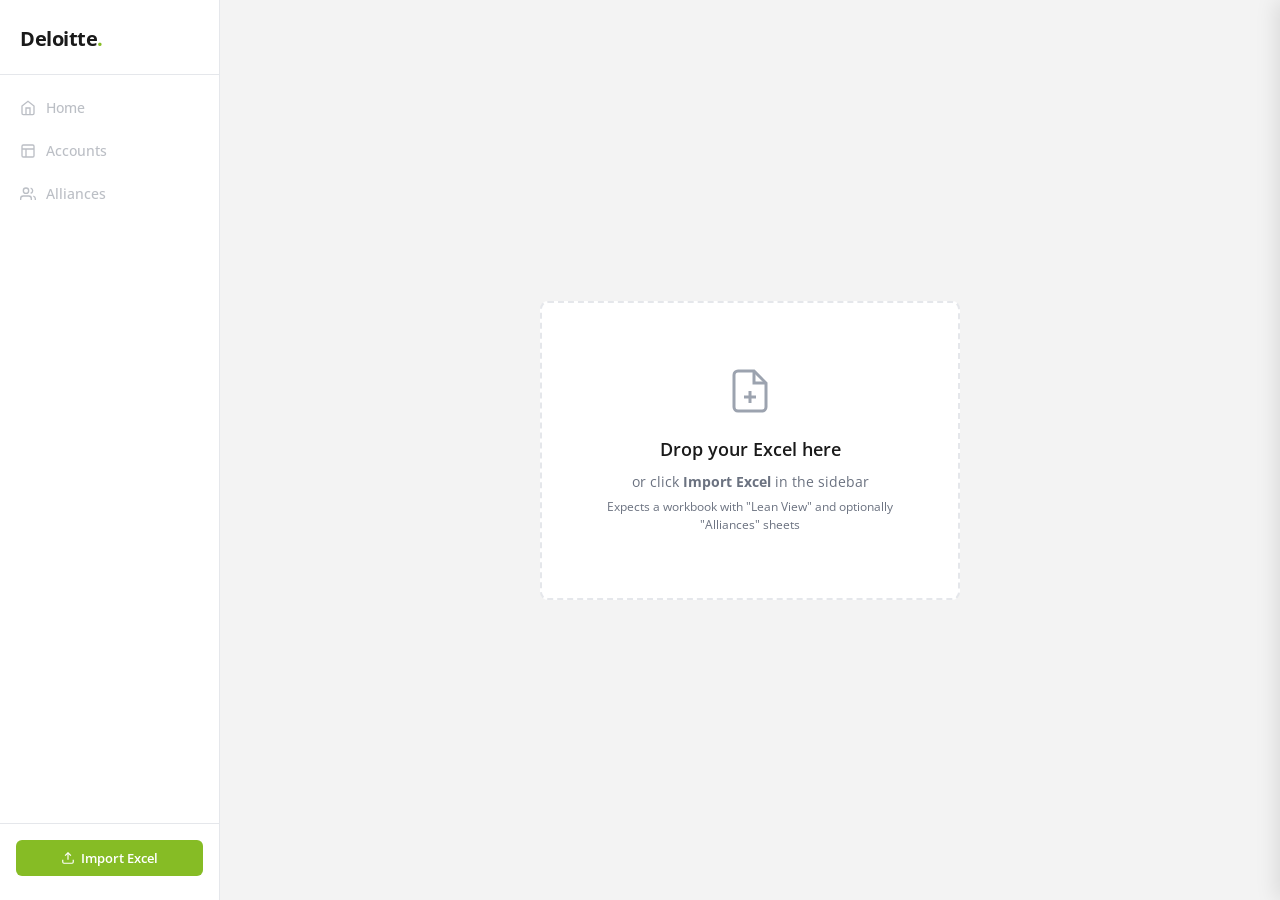
==== commit 2fbf18cd: "feat: complete UI refactor — Salesforce-style CRM shell - Left sidebar nav (Home / Accounts / Allian" ====
--- a/EC_FieldService_Tracker.html
+++ b/EC_FieldService_Tracker.html
@@ -1,10 +1,687 @@
-﻿<!DOCTYPE html>
+<!DOCTYPE html>
 <html lang="en">
 <head>
-<meta charset="UTF-8">
-<meta name="viewport" content="width=device-width, initial-scale=1.0">
-<title>E&C Field Service Account Tracker</title>
-<script>/*! xlsx.js (C) 2013-present SheetJS -- http://sheetjs.com */
+  <meta charset="UTF-8">
+  <meta name="viewport" content="width=device-width, initial-scale=1.0">
+  <title>E&C Field Service — Account Tracker</title>
+  <link rel="preconnect" href="https://fonts.googleapis.com">
+  <link href="https://fonts.googleapis.com/css2?family=Open+Sans:wght@400;600;700&display=swap" rel="stylesheet">
+  <style>
+/* ── Reset & custom properties ─────────────────────────────────────── */
+*, *::before, *::after { box-sizing: border-box; margin: 0; padding: 0; }
+
+:root {
+  --green:      #86BC25;
+  --green-tint: #F0F7E1;
+  --amber:      #EF9F27;
+  --amber-tint: #FEF3E0;
+  --bg:         #F3F3F3;
+  --surface:    #FFFFFF;
+  --border:     #E5E7EB;
+  --text:       #1A1A1A;
+  --muted:      #6B7280;
+  --row-hover:  #F9FAFB;
+  --sidebar-w:  220px;
+  --panel-w:    420px;
+  --radius:     8px;
+}
+
+body {
+  font-family: 'Open Sans', 'Segoe UI', system-ui, sans-serif;
+  font-size: 14px;
+  line-height: 1.5;
+  background: var(--bg);
+  color: var(--text);
+  height: 100vh;
+  overflow: hidden;
+}
+
+/* ── App shell ──────────────────────────────────────────────────────── */
+.app { display: flex; height: 100vh; }
+
+/* ── Sidebar ────────────────────────────────────────────────────────── */
+.sidebar {
+  width: var(--sidebar-w);
+  min-width: var(--sidebar-w);
+  background: var(--surface);
+  border-right: 1px solid var(--border);
+  display: flex;
+  flex-direction: column;
+  height: 100vh;
+  position: fixed;
+  top: 0; left: 0;
+  z-index: 100;
+}
+
+.sidebar-logo {
+  padding: 24px 20px 20px;
+  font-size: 20px;
+  font-weight: 700;
+  letter-spacing: -0.5px;
+  color: var(--text);
+  border-bottom: 1px solid var(--border);
+  flex-shrink: 0;
+}
+.logo-dot { color: var(--green); }
+
+.sidebar-nav {
+  flex: 1;
+  padding: 12px 8px;
+  display: flex;
+  flex-direction: column;
+  gap: 2px;
+  overflow-y: auto;
+}
+
+.nav-item {
+  display: flex;
+  align-items: center;
+  gap: 10px;
+  padding: 10px 12px;
+  border-radius: 6px;
+  font-size: 14px;
+  font-weight: 500;
+  color: var(--text);
+  text-decoration: none;
+  cursor: pointer;
+  transition: background 0.15s, color 0.15s;
+  position: relative;
+  user-select: none;
+}
+.nav-item svg { flex-shrink: 0; }
+.nav-item:hover:not(.nav-item--disabled) { background: var(--bg); }
+.nav-item--active {
+  background: var(--green-tint);
+  color: var(--green);
+  font-weight: 600;
+}
+.nav-item--active::before {
+  content: '';
+  position: absolute;
+  left: 0; top: 6px; bottom: 6px;
+  width: 3px;
+  background: var(--green);
+  border-radius: 0 2px 2px 0;
+}
+.nav-item--disabled {
+  color: var(--muted);
+  cursor: default;
+  opacity: 0.45;
+  pointer-events: none;
+}
+
+.sidebar-import {
+  padding: 16px;
+  border-top: 1px solid var(--border);
+  flex-shrink: 0;
+}
+
+.btn-import {
+  width: 100%;
+  display: flex;
+  align-items: center;
+  justify-content: center;
+  gap: 6px;
+  padding: 9px 16px;
+  background: var(--green);
+  color: #fff;
+  border: none;
+  border-radius: 6px;
+  font-size: 13px;
+  font-weight: 600;
+  cursor: pointer;
+  transition: opacity 0.15s;
+  font-family: inherit;
+}
+.btn-import:hover { opacity: 0.88; }
+
+.import-filename {
+  margin-top: 8px;
+  font-size: 11px;
+  color: var(--muted);
+  white-space: nowrap;
+  overflow: hidden;
+  text-overflow: ellipsis;
+}
+
+/* ── Main content ───────────────────────────────────────────────────── */
+.main {
+  margin-left: var(--sidebar-w);
+  flex: 1;
+  height: 100vh;
+  overflow-y: auto;
+  padding: 32px 36px;
+  transition: margin-right 0.2s ease;
+}
+.app.panel-open .main { margin-right: var(--panel-w); }
+
+.view-title {
+  font-size: 22px;
+  font-weight: 700;
+  color: var(--text);
+  margin-bottom: 24px;
+}
+
+/* ── Empty / import state ───────────────────────────────────────────── */
+.empty-state {
+  height: 100%;
+  display: flex;
+  align-items: center;
+  justify-content: center;
+}
+.drop-zone {
+  text-align: center;
+  padding: 64px 48px;
+  border: 2px dashed var(--border);
+  border-radius: var(--radius);
+  background: var(--surface);
+  max-width: 420px;
+  transition: border-color 0.15s, background 0.15s;
+}
+.drop-zone svg { margin-bottom: 16px; }
+.drop-zone-title { font-size: 18px; font-weight: 600; margin-bottom: 8px; }
+.drop-zone-sub   { color: var(--muted); margin-bottom: 6px; }
+.drop-zone-hint  { font-size: 12px; color: var(--muted); }
+.main.drag-over .drop-zone { border-color: var(--green); background: var(--green-tint); }
+
+/* ── KPI cards ──────────────────────────────────────────────────────── */
+.kpi-grid {
+  display: grid;
+  grid-template-columns: repeat(4, 1fr);
+  gap: 16px;
+  margin-bottom: 24px;
+}
+.kpi-card {
+  background: var(--surface);
+  border: 1px solid var(--border);
+  border-radius: var(--radius);
+  padding: 20px;
+  display: flex;
+  flex-direction: column;
+  gap: 4px;
+}
+.kpi-icon { color: var(--green); margin-bottom: 6px; }
+.kpi-value { font-size: 28px; font-weight: 700; line-height: 1; }
+.kpi-label { font-size: 13px; color: var(--muted); font-weight: 500; margin-top: 2px; }
+.kpi-sub   { font-size: 12px; color: var(--muted); }
+
+/* ── Charts row ─────────────────────────────────────────────────────── */
+.charts-row {
+  display: grid;
+  grid-template-columns: repeat(3, 1fr);
+  gap: 16px;
+  margin-bottom: 32px;
+}
+.chart-card {
+  background: var(--surface);
+  border: 1px solid var(--border);
+  border-radius: var(--radius);
+  padding: 20px;
+}
+.chart-title {
+  font-size: 11px;
+  font-weight: 600;
+  color: var(--muted);
+  margin-bottom: 14px;
+  text-transform: uppercase;
+  letter-spacing: 0.05em;
+}
+.chart-bar-row {
+  display: flex;
+  align-items: center;
+  gap: 8px;
+  margin-bottom: 8px;
+  font-size: 12px;
+  cursor: pointer;
+  border-radius: 4px;
+  padding: 2px 0;
+}
+.chart-bar-row:hover .chart-bar-fill { filter: brightness(0.9); }
+.chart-bar-label {
+  width: 110px;
+  white-space: nowrap;
+  overflow: hidden;
+  text-overflow: ellipsis;
+  color: var(--text);
+  flex-shrink: 0;
+}
+.chart-bar-track {
+  flex: 1;
+  height: 8px;
+  background: var(--bg);
+  border-radius: 4px;
+  overflow: hidden;
+}
+.chart-bar-fill {
+  height: 100%;
+  border-radius: 4px;
+  background: var(--green);
+  transition: width 0.4s ease;
+}
+.chart-bar-count { width: 24px; text-align: right; color: var(--muted); flex-shrink: 0; }
+
+.stacked-bar {
+  height: 16px;
+  border-radius: 6px;
+  overflow: hidden;
+  display: flex;
+  margin-top: 8px;
+}
+.stacked-seg { height: 100%; transition: width 0.4s ease; }
+.stacked-legend { margin-top: 10px; display: flex; flex-wrap: wrap; gap: 4px; }
+.stacked-legend-item { font-size: 11px; color: var(--muted); display: flex; align-items: center; gap: 3px; }
+.stacked-legend-dot { width: 8px; height: 8px; border-radius: 2px; flex-shrink: 0; }
+
+/* ── Home section ───────────────────────────────────────────────────── */
+.home-section { margin-top: 8px; }
+.home-section-header {
+  display: flex;
+  align-items: center;
+  justify-content: space-between;
+  margin-bottom: 16px;
+}
+.section-title { font-size: 16px; font-weight: 600; }
+.view-all-link { font-size: 13px; color: var(--green); text-decoration: none; font-weight: 500; }
+.view-all-link:hover { text-decoration: underline; }
+
+/* ── Accounts header / toolbar ──────────────────────────────────────── */
+.accounts-header { display: flex; align-items: baseline; gap: 12px; margin-bottom: 16px; }
+.record-count { font-size: 13px; color: var(--muted); }
+
+.toolbar {
+  display: flex;
+  align-items: center;
+  gap: 10px;
+  margin-bottom: 16px;
+  flex-wrap: wrap;
+}
+.search-input {
+  padding: 8px 12px;
+  border: 1px solid var(--border);
+  border-radius: 6px;
+  font-size: 13px;
+  width: 260px;
+  outline: none;
+  background: var(--surface);
+  font-family: inherit;
+  color: var(--text);
+}
+.search-input:focus { border-color: var(--green); box-shadow: 0 0 0 2px var(--green-tint); }
+.search-input::placeholder { color: var(--muted); }
+
+.filter-chips { display: flex; gap: 6px; flex-wrap: wrap; }
+.chip {
+  padding: 5px 12px;
+  border: 1px solid var(--border);
+  border-radius: 20px;
+  font-size: 12px;
+  cursor: pointer;
+  background: var(--surface);
+  color: var(--text);
+  user-select: none;
+  transition: border-color 0.15s, background 0.15s, color 0.15s;
+  font-family: inherit;
+}
+.chip:hover { border-color: var(--green); }
+.chip--active {
+  background: var(--green-tint);
+  border-color: var(--green);
+  color: var(--green);
+  font-weight: 600;
+}
+
+.btn-clear-filters {
+  padding: 5px 12px;
+  border: 1px solid var(--border);
+  border-radius: 6px;
+  font-size: 12px;
+  cursor: pointer;
+  background: transparent;
+  color: var(--muted);
+  font-family: inherit;
+  transition: border-color 0.15s, color 0.15s;
+}
+.btn-clear-filters:hover { border-color: var(--text); color: var(--text); }
+
+/* ── Table ──────────────────────────────────────────────────────────── */
+.data-table {
+  width: 100%;
+  border-collapse: collapse;
+  background: var(--surface);
+  border: 1px solid var(--border);
+  border-radius: var(--radius);
+  overflow: hidden;
+  font-size: 13px;
+}
+.data-table th {
+  padding: 11px 14px;
+  text-align: left;
+  font-size: 11px;
+  font-weight: 600;
+  text-transform: uppercase;
+  letter-spacing: 0.05em;
+  color: var(--muted);
+  background: var(--bg);
+  border-bottom: 1px solid var(--border);
+  white-space: nowrap;
+  cursor: pointer;
+  user-select: none;
+}
+.data-table th:hover { color: var(--text); }
+.data-table th.sort-asc::after  { content: ' ↑'; color: var(--green); }
+.data-table th.sort-desc::after { content: ' ↓'; color: var(--green); }
+.data-table td {
+  padding: 12px 14px;
+  border-bottom: 1px solid var(--border);
+  vertical-align: middle;
+}
+.data-table tbody tr { cursor: pointer; transition: background 0.1s; }
+.data-table tbody tr:hover { background: var(--row-hover); }
+.data-table tbody tr:last-child td { border-bottom: none; }
+.data-table tbody tr.row--selected { background: var(--green-tint); }
+.data-table tbody tr.row--selected td:first-child {
+  box-shadow: inset 3px 0 0 var(--green);
+}
+
+/* ── Pills & tags ───────────────────────────────────────────────────── */
+.pill {
+  display: inline-block;
+  padding: 3px 10px;
+  border-radius: 12px;
+  font-size: 11px;
+  font-weight: 600;
+  white-space: nowrap;
+}
+.pill--HIGH   { background: var(--green-tint); color: #3d6b00; }
+.pill--MEDIUM { background: var(--amber-tint);  color: #8a5000; }
+.pill--LOW    { background: #F3F4F6; color: var(--muted); }
+.pill--UNSET  { background: #F3F4F6; color: #9CA3AF; }
+
+.tag {
+  display: inline-block;
+  padding: 2px 8px;
+  border-radius: 4px;
+  font-size: 11px;
+  font-weight: 500;
+  margin-right: 3px;
+  white-space: nowrap;
+}
+.tag--acp      { background: #EEF2FF; color: #3730A3; }
+.tag--upstream { background: #E0F2FE; color: #0369A1; }
+.tag--mid      { background: #CCFBF1; color: #0F766E; }
+.tag--ets      { background: #F3E8FF; color: #7E22CE; }
+.tag--mining   { background: #FFF7ED; color: #C2410C; }
+.tag--default  { background: #F3F4F6; color: var(--muted); }
+
+/* ── Detail panel ───────────────────────────────────────────────────── */
+.detail-panel {
+  width: var(--panel-w);
+  position: fixed;
+  right: 0; top: 0;
+  height: 100vh;
+  background: var(--surface);
+  border-left: 1px solid var(--border);
+  box-shadow: -4px 0 20px rgba(0,0,0,0.10);
+  transform: translateX(100%);
+  transition: transform 0.2s ease;
+  z-index: 200;
+  display: flex;
+  flex-direction: column;
+  overflow: hidden;
+}
+.detail-panel.open { transform: translateX(0); }
+
+.panel-header {
+  display: flex;
+  justify-content: flex-end;
+  padding: 12px 16px;
+  border-bottom: 1px solid var(--border);
+  flex-shrink: 0;
+}
+.panel-close {
+  background: none;
+  border: none;
+  font-size: 18px;
+  cursor: pointer;
+  color: var(--muted);
+  padding: 4px 8px;
+  border-radius: 4px;
+  line-height: 1;
+  font-family: inherit;
+}
+.panel-close:hover { background: var(--bg); color: var(--text); }
+
+.panel-body {
+  flex: 1;
+  overflow-y: auto;
+  padding: 20px;
+}
+
+.panel-company { font-size: 18px; font-weight: 700; margin-bottom: 8px; line-height: 1.3; }
+.panel-badges  { display: flex; gap: 6px; align-items: center; margin-bottom: 20px; flex-wrap: wrap; }
+
+.panel-cols { display: grid; grid-template-columns: 1fr 1fr; gap: 20px; }
+
+.panel-section-title {
+  font-size: 11px;
+  font-weight: 600;
+  text-transform: uppercase;
+  letter-spacing: 0.05em;
+  color: var(--muted);
+  margin-bottom: 10px;
+  margin-top: 16px;
+}
+.panel-section-title:first-child { margin-top: 0; }
+
+.panel-field { margin-bottom: 12px; }
+.panel-field-label { font-size: 11px; color: var(--muted); margin-bottom: 2px; font-weight: 500; }
+.panel-field-value { font-size: 13px; color: var(--text); }
+.panel-field-value a { color: var(--green); text-decoration: none; }
+.panel-field-value a:hover { text-decoration: underline; }
+
+.panel-status-text {
+  font-size: 13px;
+  white-space: pre-wrap;
+  word-break: break-word;
+  margin-bottom: 16px;
+  line-height: 1.6;
+}
+
+.panel-bullets { list-style: none; padding: 0; margin-bottom: 16px; }
+.panel-bullets li {
+  padding: 4px 0 4px 14px;
+  font-size: 13px;
+  position: relative;
+  border-bottom: 1px solid var(--border);
+  line-height: 1.5;
+}
+.panel-bullets li:last-child { border-bottom: none; }
+.panel-bullets li::before { content: '•'; position: absolute; left: 0; color: var(--green); }
+
+.panel-action-item {
+  display: flex;
+  gap: 10px;
+  padding: 6px 0;
+  border-bottom: 1px solid var(--border);
+  font-size: 12px;
+  line-height: 1.5;
+}
+.panel-action-item:last-child { border-bottom: none; }
+.panel-action-date { color: var(--muted); white-space: nowrap; min-width: 40px; font-weight: 600; }
+
+.panel-footer {
+  padding: 12px 20px;
+  border-top: 1px solid var(--border);
+  font-size: 11px;
+  color: var(--muted);
+  flex-shrink: 0;
+  line-height: 1.6;
+}
+
+/* ── Alliance cards ─────────────────────────────────────────────────── */
+.alliance-cards { display: grid; grid-template-columns: repeat(3, 1fr); gap: 16px; }
+.alliance-card {
+  background: var(--surface);
+  border: 1px solid var(--border);
+  border-radius: var(--radius);
+  padding: 24px;
+  cursor: pointer;
+  transition: box-shadow 0.15s, border-color 0.15s;
+}
+.alliance-card:hover { border-color: var(--green); box-shadow: 0 2px 12px rgba(134,188,37,0.12); }
+.alliance-card-name { font-size: 16px; font-weight: 700; margin-bottom: 12px; }
+.alliance-card-stat { font-size: 13px; color: var(--muted); margin-bottom: 4px; }
+.alliance-card-action {
+  font-size: 12px;
+  color: var(--muted);
+  margin-top: 12px;
+  overflow: hidden;
+  text-overflow: ellipsis;
+  white-space: nowrap;
+}
+
+.btn-back {
+  background: none;
+  border: none;
+  color: var(--green);
+  font-size: 14px;
+  font-weight: 600;
+  cursor: pointer;
+  padding: 0 0 20px;
+  display: block;
+  font-family: inherit;
+}
+.btn-back:hover { text-decoration: underline; }
+
+/* ── Toast ──────────────────────────────────────────────────────────── */
+.toast {
+  position: fixed;
+  bottom: 24px;
+  left: 50%;
+  transform: translateX(-50%);
+  background: var(--text);
+  color: #fff;
+  padding: 10px 20px;
+  border-radius: 6px;
+  font-size: 13px;
+  z-index: 9999;
+  opacity: 0;
+  transition: opacity 0.2s;
+  pointer-events: none;
+  white-space: nowrap;
+}
+.toast--visible { opacity: 1; }
+.toast--error { background: #DC2626; }
+
+/* ── Empty table state ──────────────────────────────────────────────── */
+.empty-table-cell {
+  text-align: center;
+  color: var(--muted);
+  padding: 48px !important;
+  font-size: 14px;
+}
+
+/* ── Print ──────────────────────────────────────────────────────────── */
+@media print {
+  .sidebar, .detail-panel, .toast, .toolbar, .btn-import { display: none !important; }
+  body { overflow: visible; height: auto; }
+  .main { margin: 0 !important; padding: 16px; height: auto; overflow: visible; }
+  .app { display: block; height: auto; }
+  .data-table { font-size: 11px; }
+  .kpi-grid { grid-template-columns: repeat(4, 1fr); }
+  .charts-row { grid-template-columns: repeat(3, 1fr); }
+}
+
+</style>
+</head>
+<body>
+<div class="app" id="app">
+
+  <aside class="sidebar">
+    <div class="sidebar-logo">Deloitte<span class="logo-dot">.</span></div>
+    <nav class="sidebar-nav">
+      <a class="nav-item nav-item--disabled" data-view="home" href="#">
+        <svg width="16" height="16" viewBox="0 0 24 24" fill="none" stroke="currentColor" stroke-width="2"><path d="M3 9l9-7 9 7v11a2 2 0 01-2 2H5a2 2 0 01-2-2z"/><polyline points="9 22 9 12 15 12 15 22"/></svg>
+        Home
+      </a>
+      <a class="nav-item nav-item--disabled" data-view="accounts" href="#">
+        <svg width="16" height="16" viewBox="0 0 24 24" fill="none" stroke="currentColor" stroke-width="2"><rect x="3" y="3" width="18" height="18" rx="2"/><path d="M3 9h18M9 21V9"/></svg>
+        Accounts
+      </a>
+      <a class="nav-item nav-item--disabled" data-view="alliances" href="#">
+        <svg width="16" height="16" viewBox="0 0 24 24" fill="none" stroke="currentColor" stroke-width="2"><path d="M17 21v-2a4 4 0 00-4-4H5a4 4 0 00-4 4v2"/><circle cx="9" cy="7" r="4"/><path d="M23 21v-2a4 4 0 00-3-3.87"/><path d="M16 3.13a4 4 0 010 7.75"/></svg>
+        Alliances
+      </a>
+    </nav>
+    <div class="sidebar-import">
+      <button class="btn-import" id="importBtn">
+        <svg width="14" height="14" viewBox="0 0 24 24" fill="none" stroke="currentColor" stroke-width="2"><path d="M21 15v4a2 2 0 01-2 2H5a2 2 0 01-2-2v-4"/><polyline points="17 8 12 3 7 8"/><line x1="12" y1="3" x2="12" y2="15"/></svg>
+        Import Excel
+      </button>
+      <div class="import-filename" id="importFilename"></div>
+      <input type="file" id="fileInput" accept=".xlsx,.xls" style="display:none">
+    </div>
+  </aside>
+
+  <main class="main" id="main">
+
+    <div class="empty-state" id="emptyState">
+      <div class="drop-zone" id="dropZone">
+        <svg width="48" height="48" viewBox="0 0 24 24" fill="none" stroke="#9CA3AF" stroke-width="1.5"><path d="M14 2H6a2 2 0 00-2 2v16a2 2 0 002 2h12a2 2 0 002-2V8z"/><polyline points="14 2 14 8 20 8"/><line x1="12" y1="18" x2="12" y2="12"/><line x1="9" y1="15" x2="15" y2="15"/></svg>
+        <p class="drop-zone-title">Drop your Excel here</p>
+        <p class="drop-zone-sub">or click <strong>Import Excel</strong> in the sidebar</p>
+        <p class="drop-zone-hint">Expects a workbook with "Lean View" and optionally "Alliances" sheets</p>
+      </div>
+    </div>
+
+    <div class="view" id="view-home" style="display:none">
+      <h1 class="view-title">Home</h1>
+      <div class="kpi-grid" id="kpiGrid"></div>
+      <div class="charts-row" id="chartsRow"></div>
+      <div class="home-section">
+        <div class="home-section-header">
+          <h2 class="section-title">High Priority Accounts</h2>
+          <a href="#" class="view-all-link" id="viewAllLink">View all accounts →</a>
+        </div>
+        <div id="homeTable"></div>
+      </div>
+    </div>
+
+    <div class="view" id="view-accounts" style="display:none">
+      <div class="accounts-header">
+        <h1 class="view-title">Accounts</h1>
+        <span class="record-count" id="recordCount"></span>
+      </div>
+      <div class="toolbar">
+        <input class="search-input" id="searchInput" type="text" placeholder="Search accounts, POCs, status…">
+        <div class="filter-chips" id="filterChips"></div>
+        <button class="btn-clear-filters" id="clearFilters" style="display:none">✕ Clear filters</button>
+      </div>
+      <div id="accountsTable"></div>
+    </div>
+
+    <div class="view" id="view-alliances" style="display:none">
+      <h1 class="view-title">Alliances</h1>
+      <div class="alliance-cards" id="allianceCards"></div>
+      <div class="alliance-detail" id="allianceDetail" style="display:none">
+        <button class="btn-back" id="allianceBack">← Back to Alliances</button>
+        <div id="allianceDetailContent"></div>
+      </div>
+    </div>
+
+  </main>
+
+  <aside class="detail-panel" id="detailPanel">
+    <div class="panel-header">
+      <button class="panel-close" id="panelClose" title="Close (Esc)">✕</button>
+    </div>
+    <div class="panel-body" id="panelBody"></div>
+  </aside>
+
+</div>
+<div class="toast" id="toast"></div>
+<script>
+/*! xlsx.js (C) 2013-present SheetJS -- http://sheetjs.com */
 var DO_NOT_EXPORT_CODEPAGE=true;var cptable={version:"1.15.0"};cptable[437]=function(){var e="\0\b\t\n\x0B\f\r  @@ -108,1068 +785,995 @@
   !\"#$%&'()*+,-./0123456789:;<=>?@ABCDEFGHIJKLMNOPQRSTUVWXYZ[\\]^_`abcdefghijklmnopqrstuvwxyz{|}~  ¡¢£¤¥¦§¨©ª«¬­®¯°±²³´µ¶·¸¹º»¼½¾¿ÀÁÂÃÄÅÆÇÈÉÊËÌÍÎÏÐÑÒÓÔÕÖ×ØÙÚÛÜÝÞßàáâãäåæçèéêëìíîïðñòóôõö÷øùúûüýþÿ",r=[],t={};for(var a=0;a!=e.length;++a){if(e.charCodeAt(a)!==65533)t[e.charAt(a)]=a;r[a]=e.charAt(a)}return{enc:t,dec:r}}();if(typeof module!=="undefined"&&module.exports&&typeof DO_NOT_EXPORT_CODEPAGE==="undefined")module.exports=cptable;(function(e,r){"use strict";if(typeof cptable==="undefined"){if(typeof require!=="undefined"){var t=cptable;if(typeof module!=="undefined"&&module.exports&&typeof DO_NOT_EXPORT_CODEPAGE==="undefined")module.exports=r(t);else e.cptable=r(t)}else throw new Error("cptable not found")}else cptable=r(cptable)})(this,function(e){"use strict";var r={1200:"utf16le",1201:"utf16be",12000:"utf32le",12001:"utf32be",16969:"utf64le",20127:"ascii",65000:"utf7",65001:"utf8"};var t=[874,1250,1251,1252,1253,1254,1255,1256,1e4];var a=[932,936,949,950];var n=[65001];var i={};var s={};var f={};var o={};var l=function F(e){return String.fromCharCode(e)};var c=function P(e){return e.charCodeAt(0)};var h=typeof Buffer!=="undefined";var u=function(){};if(h){var d=!Buffer.from;if(!d)try{Buffer.from("foo","utf8")}catch(v){d=true}u=d?function(e,r){return r?new Buffer(e,r):new Buffer(e)}:Buffer.from.bind(Buffer);if(!Buffer.allocUnsafe)Buffer.allocUnsafe=function(e){return new Buffer(e)};var p=1024,g=Buffer.allocUnsafe(p);var m=function L(e){var r=Buffer.allocUnsafe(65536);for(var t=0;t<65536;++t)r[t]=0;var a=Object.keys(e),n=a.length;for(var i=0,s=a[i];i<n;++i){if(!(s=a[i]))continue;r[s.charCodeAt(0)]=e[s]}return r};var b=function M(r){var t=m(e[r].enc);return function a(e,r){var a=e.length;var n,i=0,s=0,f=0,o=0;if(typeof e==="string"){n=Buffer.allocUnsafe(a);for(i=0;i<a;++i)n[i]=t[e.charCodeAt(i)]}else if(Buffer.isBuffer(e)){
-n=Buffer.allocUnsafe(2*a);s=0;for(i=0;i<a;++i){f=e[i];if(f<128)n[s++]=t[f];else if(f<224){n[s++]=t[((f&31)<<6)+(e[i+1]&63)];++i}else if(f<240){n[s++]=t[((f&15)<<12)+((e[i+1]&63)<<6)+(e[i+2]&63)];i+=2}else{o=((f&7)<<18)+((e[i+1]&63)<<12)+((e[i+2]&63)<<6)+(e[i+3]&63);i+=3;if(o<65536)n[s++]=t[o];else{o-=65536;n[s++]=t[55296+(o>>10&1023)];n[s++]=t[56320+(o&1023)]}}}n=n.slice(0,s)}else{n=Buffer.allocUnsafe(a);for(i=0;i<a;++i)n[i]=t[e[i].charCodeAt(0)]}if(!r||r==="buf")return n;if(r!=="arr")return n.toString("binary");return[].slice.call(n)}};var w=function U(r){var t=e[r].dec;var a=Buffer.allocUnsafe(131072),n=0,i="";for(n=0;n<t.length;++n){if(!(i=t[n]))continue;var s=i.charCodeAt(0);a[2*n]=s&255;a[2*n+1]=s>>8}return function f(e){var r=e.length,t=0,n=0;if(2*r>p){p=2*r;g=Buffer.allocUnsafe(p)}if(Buffer.isBuffer(e)){for(t=0;t<r;t++){n=2*e[t];g[2*t]=a[n];g[2*t+1]=a[n+1]}}else if(typeof e==="string"){for(t=0;t<r;t++){n=2*e.charCodeAt(t);g[2*t]=a[n];g[2*t+1]=a[n+1]}}else{for(t=0;t<r;t++){n=2*e[t];g[2*t]=a[n];g[2*t+1]=a[n+1]}}return g.slice(0,2*r).toString("ucs2")}};var k=function B(r){var t=e[r].enc;var a=Buffer.allocUnsafe(131072);for(var n=0;n<131072;++n)a[n]=0;var i=Object.keys(t);for(var s=0,f=i[s];s<i.length;++s){if(!(f=i[s]))continue;var o=f.charCodeAt(0);a[2*o]=t[f]&255;a[2*o+1]=t[f]>>8}return function l(e,r){var t=e.length,n=Buffer.allocUnsafe(2*t),i=0,s=0,f=0,o=0,l=0;if(typeof e==="string"){for(i=o=0;i<t;++i){s=e.charCodeAt(i)*2;n[o++]=a[s+1]||a[s];if(a[s+1]>0)n[o++]=a[s]}n=n.slice(0,o)}else if(Buffer.isBuffer(e)){for(i=o=0;i<t;++i){l=e[i];if(l<128)s=l;else if(l<224){s=((l&31)<<6)+(e[i+1]&63);++i}else if(l<240){s=((l&15)<<12)+((e[i+1]&63)<<6)+(e[i+2]&63);i+=2}else{s=((l&7)<<18)+((e[i+1]&63)<<12)+((e[i+2]&63)<<6)+(e[i+3]&63);i+=3}if(s<65536){s*=2;n[o++]=a[s+1]||a[s];if(a[s+1]>0)n[o++]=a[s]}else{f=s-65536;s=2*(55296+(f>>10&1023));n[o++]=a[s+1]||a[s];if(a[s+1]>0)n[o++]=a[s];s=2*(56320+(f&1023));n[o++]=a[s+1]||a[s];if(a[s+1]>0)n[o++]=a[s]}}n=n.slice(0,o)}else{for(i=o=0;i<t;i++){s=e[i].charCodeAt(0)*2;n[o++]=a[s+1]||a[s];if(a[s+1]>0)n[o++]=a[s]}}if(!r||r==="buf")return n;if(r!=="arr")return n.toString("binary");return[].slice.call(n)}};var T=function W(r){var t=e[r].dec;var a=Buffer.allocUnsafe(131072),n=0,i,s=0,f=0,o=0;for(o=0;o<65536;++o){a[2*o]=255;a[2*o+1]=253}for(n=0;n<t.length;++n){if(!(i=t[n]))continue;s=i.charCodeAt(0);f=2*n;a[f]=s&255;a[f+1]=s>>8}return function l(e){var r=e.length,t=Buffer.allocUnsafe(2*r),n=0,i=0,s=0;if(Buffer.isBuffer(e)){for(n=0;n<r;n++){i=2*e[n];if(a[i]===255&&a[i+1]===253){i=2*((e[n]<<8)+e[n+1]);++n}t[s++]=a[i];t[s++]=a[i+1]}}else if(typeof e==="string"){for(n=0;n<r;n++){i=2*e.charCodeAt(n);if(a[i]===255&&a[i+1]===253){i=2*((e.charCodeAt(n)<<8)+e.charCodeAt(n+1));++n}t[s++]=a[i];t[s++]=a[i+1]}}else{for(n=0;n<r;n++){i=2*e[n];if(a[i]===255&&a[i+1]===253){i=2*((e[n]<<8)+e[n+1]);++n}t[s++]=a[i];t[s++]=a[i+1]}}return t.slice(0,s).toString("ucs2")}};i[65001]=function H(e){if(typeof e==="string")return H(e.split("").map(c));var r=e.length,t=0,a=0;if(4*r>p){p=4*r;g=Buffer.allocUnsafe(p)}var n=0;if(r>=3&&e[0]==239)if(e[1]==187&&e[2]==191)n=3;for(var i=1,s=0,f=0;n<r;n+=i){i=1;f=e[n];if(f<128)t=f;else if(f<224){t=(f&31)*64+(e[n+1]&63);i=2}else if(f<240){t=((f&15)<<12)+(e[n+1]&63)*64+(e[n+2]&63);i=3}else{t=(f&7)*262144+((e[n+1]&63)<<12)+(e[n+2]&63)*64+(e[n+3]&63);i=4}if(t<65536){g[s++]=t&255;g[s++]=t>>8}else{t-=65536;a=55296+(t>>10&1023);t=56320+(t&1023);g[s++]=a&255;g[s++]=a>>>8;g[s++]=t&255;g[s++]=t>>>8&255}}return g.slice(0,s).toString("ucs2")};s[65001]=function z(e,r){if(h&&Buffer.isBuffer(e)){if(!r||r==="buf")return e;if(r!=="arr")return e.toString("binary");return[].slice.call(e)}var t=e.length,a=0,n=0,i=0;var s=typeof e==="string";if(4*t>p){p=4*t;g=Buffer.allocUnsafe(p)}for(var f=0;f<t;++f){a=s?e.charCodeAt(f):e[f].charCodeAt(0);if(a<=127)g[i++]=a;else if(a<=2047){g[i++]=192+(a>>6);g[i++]=128+(a&63)}else if(a>=55296&&a<=57343){a-=55296;++f;n=(s?e.charCodeAt(f):e[f].charCodeAt(0))-56320+(a<<10);g[i++]=240+(n>>>18&7);g[i++]=144+(n>>>12&63);g[i++]=128+(n>>>6&63);g[i++]=128+(n&63)}else{g[i++]=224+(a>>12);g[i++]=128+(a>>6&63);g[i++]=128+(a&63)}}if(!r||r==="buf")return g.slice(0,i);if(r!=="arr")return g.slice(0,i).toString("binary");return[].slice.call(g,0,i)}}var A=function V(){if(h){if(f[t[0]])return;var r=0,l=0;for(r=0;r<t.length;++r){l=t[r];if(e[l]){f[l]=w(l);o[l]=b(l)}}for(r=0;r<a.length;++r){l=a[r];if(e[l]){f[l]=T(l);o[l]=k(l)}}for(r=0;r<n.length;++r){l=n[r];if(i[l])f[l]=i[l];if(s[l])o[l]=s[l]}}};var E=function(e,r){void r;return""};var C=function G(e){delete f[e];delete o[e]};var y=function j(){if(h){if(!f[t[0]])return;t.forEach(C);a.forEach(C);n.forEach(C)}O=E;R=0};var S={encache:A,decache:y,sbcs:t,dbcs:a};A();var _="ABCDEFGHIJKLMNOPQRSTUVWXYZabcdefghijklmnopqrstuvwxyz0123456789+/";var x="ABCDEFGHIJKLMNOPQRSTUVWXYZabcdefghijklmnopqrstuvwxyz0123456789'(),-./:?";var O=E,R=0;var I=function X(t,a,n){if(t===R&&O){return O(a,n)}if(o[t]){O=o[R=t];return O(a,n)}if(h&&Buffer.isBuffer(a))a=a.toString("utf8");var i=a.length;var s=h?Buffer.allocUnsafe(4*i):[],f=0,c=0,d=0,v=0;var p=e[t],g,m="";var b=typeof a==="string";if(p&&(g=p.enc))for(c=0;c<i;++c,++d){f=g[b?a.charAt(c):a[c]];if(f>255){s[d]=f>>8;s[++d]=f&255}else s[d]=f&255}else if(m=r[t])switch(m){case"utf8":if(h&&b){s=u(a,m);d=s.length;break}for(c=0;c<i;++c,++d){f=b?a.charCodeAt(c):a[c].charCodeAt(0);if(f<=127)s[d]=f;else if(f<=2047){s[d]=192+(f>>6);s[++d]=128+(f&63)}else if(f>=55296&&f<=57343){f-=55296;v=(b?a.charCodeAt(++c):a[++c].charCodeAt(0))-56320+(f<<10);s[d]=240+(v>>>18&7);s[++d]=144+(v>>>12&63);s[++d]=128+(v>>>6&63);s[++d]=128+(v&63)}else{s[d]=224+(f>>12);s[++d]=128+(f>>6&63);s[++d]=128+(f&63)}}break;case"ascii":if(h&&typeof a==="string"){s=u(a,m);d=s.length;break}for(c=0;c<i;++c,++d){f=b?a.charCodeAt(c):a[c].charCodeAt(0);if(f<=127)s[d]=f;else throw new Error("bad ascii "+f)}break;case"utf16le":if(h&&typeof a==="string"){s=u(a,m);d=s.length;break}for(c=0;c<i;++c){f=b?a.charCodeAt(c):a[c].charCodeAt(0);s[d++]=f&255;s[d++]=f>>8}break;case"utf16be":for(c=0;c<i;++c){f=b?a.charCodeAt(c):a[c].charCodeAt(0);s[d++]=f>>8;s[d++]=f&255}break;case"utf32le":for(c=0;c<i;++c){f=b?a.charCodeAt(c):a[c].charCodeAt(0);if(f>=55296&&f<=57343)f=65536+(f-55296<<10)+(a[++c].charCodeAt(0)-56320);s[d++]=f&255;f>>=8;s[d++]=f&255;f>>=8;s[d++]=f&255;f>>=8;s[d++]=f&255}break;case"utf32be":for(c=0;c<i;++c){f=b?a.charCodeAt(c):a[c].charCodeAt(0);if(f>=55296&&f<=57343)f=65536+(f-55296<<10)+(a[++c].charCodeAt(0)-56320);s[d+3]=f&255;f>>=8;s[d+2]=f&255;f>>=8;s[d+1]=f&255;f>>=8;s[d]=f&255;d+=4}break;case"utf7":for(c=0;c<i;c++){var w=b?a.charAt(c):a[c].charAt(0);if(w==="+"){s[d++]=43;s[d++]=45;continue}if(x.indexOf(w)>-1){s[d++]=w.charCodeAt(0);continue}var k=X(1201,w);s[d++]=43;s[d++]=_.charCodeAt(k[0]>>2);s[d++]=_.charCodeAt(((k[0]&3)<<4)+((k[1]||0)>>4));s[d++]=_.charCodeAt(((k[1]&15)<<2)+((k[2]||0)>>6));s[d++]=45}break;default:throw new Error("Unsupported magic: "+t+" "+r[t]);}else throw new Error("Unrecognized CP: "+t);s=s.slice(0,d);if(!h)return n=="str"?s.map(l).join(""):s;if(!n||n==="buf")return s;if(n!=="arr")return s.toString("binary");return[].slice.call(s)};var N=function $(t,a){var n;if(n=f[t])return n(a);if(typeof a==="string")return $(t,a.split("").map(c));var i=a.length,s=new Array(i),o="",l=0,u=0,d=1,v=0,p=0;var g=e[t],m,b="";if(g&&(m=g.dec)){for(u=0;u<i;u+=d){d=2;o=m[(a[u]<<8)+a[u+1]];if(!o){d=1;o=m[a[u]]}if(!o)throw new Error("Unrecognized code: "+a[u]+" "+a[u+d-1]+" "+u+" "+d+" "+m[a[u]]);s[v++]=o}}else if(b=r[t])switch(b){case"utf8":if(i>=3&&a[0]==239)if(a[1]==187&&a[2]==191)u=3;for(;u<i;u+=d){d=1;if(a[u]<128)l=a[u];else if(a[u]<224){l=(a[u]&31)*64+(a[u+1]&63);d=2}else if(a[u]<240){l=((a[u]&15)<<12)+(a[u+1]&63)*64+(a[u+2]&63);d=3}else{l=(a[u]&7)*262144+((a[u+1]&63)<<12)+(a[u+2]&63)*64+(a[u+3]&63);d=4}if(l<65536){s[v++]=String.fromCharCode(l)}else{l-=65536;p=55296+(l>>10&1023);l=56320+(l&1023);s[v++]=String.fromCharCode(p);s[v++]=String.fromCharCode(l)}}break;case"ascii":if(h&&Buffer.isBuffer(a))return a.toString(b);for(u=0;u<i;u++)s[u]=String.fromCharCode(a[u]);v=i;break;case"utf16le":if(i>=2&&a[0]==255)if(a[1]==254)u=2;if(h&&Buffer.isBuffer(a))return a.toString(b);d=2;for(;u+1<i;u+=d){s[v++]=String.fromCharCode((a[u+1]<<8)+a[u])}break;case"utf16be":if(i>=2&&a[0]==254)if(a[1]==255)u=2;d=2;for(;u+1<i;u+=d){s[v++]=String.fromCharCode((a[u]<<8)+a[u+1])}break;case"utf32le":if(i>=4&&a[0]==255)if(a[1]==254&&a[2]===0&&a[3]===0)u=4;d=4;for(;u<i;u+=d){l=(a[u+3]<<24)+(a[u+2]<<16)+(a[u+1]<<8)+a[u];if(l>65535){l-=65536;s[v++]=String.fromCharCode(55296+(l>>10&1023));s[v++]=String.fromCharCode(56320+(l&1023))}else s[v++]=String.fromCharCode(l)}break;case"utf32be":if(i>=4&&a[3]==255)if(a[2]==254&&a[1]===0&&a[0]===0)u=4;d=4;for(;u<i;u+=d){l=(a[u]<<24)+(a[u+1]<<16)+(a[u+2]<<8)+a[u+3];if(l>65535){l-=65536;s[v++]=String.fromCharCode(55296+(l>>10&1023));s[v++]=String.fromCharCode(56320+(l&1023))}else s[v++]=String.fromCharCode(l)}break;case"utf7":if(i>=4&&a[0]==43&&a[1]==47&&a[2]==118){if(i>=5&&a[3]==56&&a[4]==45)u=5;else if(a[3]==56||a[3]==57||a[3]==43||a[3]==47)u=4}for(;u<i;u+=d){if(a[u]!==43){d=1;s[v++]=String.fromCharCode(a[u]);continue}d=1;if(a[u+1]===45){d=2;s[v++]="+";continue}while(String.fromCharCode(a[u+d]).match(/[A-Za-z0-9+\/]/))d++;var w=0;if(a[u+d]===45){++d;w=1}var k=[];var T="";var A=0,E=0,C=0;var y=0,S=0,x=0,O=0;for(var R=1;R<d-w;){y=_.indexOf(String.fromCharCode(a[u+R++]));S=_.indexOf(String.fromCharCode(a[u+R++]));A=y<<2|S>>4;k.push(A);x=_.indexOf(String.fromCharCode(a[u+R++]));if(x===-1)break;E=(S&15)<<4|x>>2;k.push(E);O=_.indexOf(String.fromCharCode(a[u+R++]));if(O===-1)break;C=(x&3)<<6|O;if(O<64)k.push(C)}T=$(1201,k);for(R=0;R<T.length;++R)s[v++]=T.charAt(R)}break;default:throw new Error("Unsupported magic: "+t+" "+r[t]);}else throw new Error("Unrecognized CP: "+t);return s.slice(0,v).join("")};var D=function Y(t){return!!(e[t]||r[t])};e.utils={decode:N,encode:I,hascp:D,magic:r,cache:S};return e});var XLSX={};function make_xlsx_lib(e){e.version="0.18.5";var r=1200,t=1252;var a;if(typeof cptable!=="undefined")a=cptable;else if(typeof module!=="undefined"&&typeof require!=="undefined"){a=undefined}var n=[874,932,936,949,950,1250,1251,1252,1253,1254,1255,1256,1257,1258,1e4];var i={0:1252,1:65001,2:65001,77:1e4,128:932,129:949,130:1361,134:936,136:950,161:1253,162:1254,163:1258,177:1255,178:1256,186:1257,204:1251,222:874,238:1250,255:1252,69:6969};var s=function(e){if(n.indexOf(e)==-1)return;t=i[0]=e};function f(){s(1252)}var o=function(e){r=e;s(e)};function l(){o(1200);f()}function c(e){var r=[];for(var t=0,a=e.length;t<a;++t)r[t]=e.charCodeAt(t);return r}function h(e){var r=[];for(var t=0;t<e.length>>1;++t)r[t]=String.fromCharCode(e.charCodeAt(2*t)+(e.charCodeAt(2*t+1)<<8));return r.join("")}function u(e){var r=[];for(var t=0;t<e.length>>1;++t)r[t]=String.fromCharCode(e.charCodeAt(2*t+1)+(e.charCodeAt(2*t)<<8));return r.join("")}var d=function(e){var r=e.charCodeAt(0),t=e.charCodeAt(1);if(r==255&&t==254)return h(e.slice(2));if(r==254&&t==255)return u(e.slice(2));if(r==65279)return e.slice(1);return e};var v=function Yw(e){return String.fromCharCode(e)};var p=function Kw(e){return String.fromCharCode(e)};if(typeof a!=="undefined"){o=function(e){r=e;s(e)};d=function(e){if(e.charCodeAt(0)===255&&e.charCodeAt(1)===254){return a.utils.decode(1200,c(e.slice(2)))}return e};v=function Jw(e){if(r===1200)return String.fromCharCode(e);return a.utils.decode(r,[e&255,e>>8])[0]};p=function qw(e){return a.utils.decode(t,[e])[0]}}var g=null;var m=true;var b="ABCDEFGHIJKLMNOPQRSTUVWXYZabcdefghijklmnopqrstuvwxyz0123456789+/=";function w(e){var r="";var t=0,a=0,n=0,i=0,s=0,f=0,o=0;for(var l=0;l<e.length;){t=e.charCodeAt(l++);i=t>>2;a=e.charCodeAt(l++);s=(t&3)<<4|a>>4;n=e.charCodeAt(l++);f=(a&15)<<2|n>>6;o=n&63;if(isNaN(a)){f=o=64}else if(isNaN(n)){o=64}r+=b.charAt(i)+b.charAt(s)+b.charAt(f)+b.charAt(o)}return r}function k(e){var r="";var t=0,a=0,n=0,i=0,s=0,f=0,o=0;e=e.replace(/[^\w\+\/\=]/g,"");for(var l=0;l<e.length;){i=b.indexOf(e.charAt(l++));s=b.indexOf(e.charAt(l++));t=i<<2|s>>4;r+=String.fromCharCode(t);f=b.indexOf(e.charAt(l++));a=(s&15)<<4|f>>2;if(f!==64){r+=String.fromCharCode(a)}o=b.indexOf(e.charAt(l++));n=(f&3)<<6|o;if(o!==64){r+=String.fromCharCode(n)}}return r}var T=function(){return typeof Buffer!=="undefined"&&typeof undefined!=="undefined"&&typeof{}!=="undefined"&&!!{}.node}();var A=function(){if(typeof Buffer!=="undefined"){var e=!Buffer.from;if(!e)try{Buffer.from("foo","utf8")}catch(r){e=true}return e?function(e,r){return r?new Buffer(e,r):new Buffer(e)}:Buffer.from.bind(Buffer)}return function(){}}();function E(e){if(T)return Buffer.alloc?Buffer.alloc(e):new Buffer(e);return typeof Uint8Array!="undefined"?new Uint8Array(e):new Array(e)}function C(e){if(T)return Buffer.allocUnsafe?Buffer.allocUnsafe(e):new Buffer(e);return typeof Uint8Array!="undefined"?new Uint8Array(e):new Array(e)}var y=function Zw(e){if(T)return A(e,"binary");return e.split("").map(function(e){return e.charCodeAt(0)&255})};function S(e){if(typeof ArrayBuffer==="undefined")return y(e);var r=new ArrayBuffer(e.length),t=new Uint8Array(r);for(var a=0;a!=e.length;++a)t[a]=e.charCodeAt(a)&255;return r}function _(e){if(Array.isArray(e))return e.map(function(e){return String.fromCharCode(e)}).join("");var r=[];for(var t=0;t<e.length;++t)r[t]=String.fromCharCode(e[t]);return r.join("")}function x(e){if(typeof Uint8Array==="undefined")throw new Error("Unsupported");return new Uint8Array(e)}function O(e){if(typeof ArrayBuffer=="undefined")throw new Error("Unsupported");if(e instanceof ArrayBuffer)return O(new Uint8Array(e));var r=new Array(e.length);for(var t=0;t<e.length;++t)r[t]=e[t];return r}var R=T?function(e){return Buffer.concat(e.map(function(e){return Buffer.isBuffer(e)?e:A(e)}))}:function(e){if(typeof Uint8Array!=="undefined"){var r=0,t=0;for(r=0;r<e.length;++r)t+=e[r].length;var a=new Uint8Array(t);var n=0;for(r=0,t=0;r<e.length;t+=n,++r){n=e[r].length;if(e[r]instanceof Uint8Array)a.set(e[r],t);else if(typeof e[r]=="string"){throw"wtf"}else a.set(new Uint8Array(e[r]),t)}return a}return[].concat.apply([],e.map(function(e){return Array.isArray(e)?e:[].slice.call(e)}))};function I(e){var r=[],t=0,a=e.length+250;var n=E(e.length+255);for(var i=0;i<e.length;++i){var s=e.charCodeAt(i);if(s<128)n[t++]=s;else if(s<2048){n[t++]=192|s>>6&31;n[t++]=128|s&63}else if(s>=55296&&s<57344){s=(s&1023)+64;var f=e.charCodeAt(++i)&1023;n[t++]=240|s>>8&7;n[t++]=128|s>>2&63;n[t++]=128|f>>6&15|(s&3)<<4;n[t++]=128|f&63}else{n[t++]=224|s>>12&15;n[t++]=128|s>>6&63;n[t++]=128|s&63}if(t>a){r.push(n.slice(0,t));t=0;n=E(65535);a=65530}}r.push(n.slice(0,t));return R(r)}var N=/\u0000/g,D=/[\u0001-\u0006]/g;function F(e){var r="",t=e.length-1;while(t>=0)r+=e.charAt(t--);return r}function P(e,r){var t=""+e;return t.length>=r?t:wr("0",r-t.length)+t}function L(e,r){var t=""+e;return t.length>=r?t:wr(" ",r-t.length)+t}function M(e,r){var t=""+e;return t.length>=r?t:t+wr(" ",r-t.length)}function U(e,r){var t=""+Math.round(e);return t.length>=r?t:wr("0",r-t.length)+t}function B(e,r){var t=""+e;return t.length>=r?t:wr("0",r-t.length)+t}var W=Math.pow(2,32);function H(e,r){if(e>W||e<-W)return U(e,r);var t=Math.round(e);return B(t,r)}function z(e,r){r=r||0;return e.length>=7+r&&(e.charCodeAt(r)|32)===103&&(e.charCodeAt(r+1)|32)===101&&(e.charCodeAt(r+2)|32)===110&&(e.charCodeAt(r+3)|32)===101&&(e.charCodeAt(r+4)|32)===114&&(e.charCodeAt(r+5)|32)===97&&(e.charCodeAt(r+6)|32)===108}var V=[["Sun","Sunday"],["Mon","Monday"],["Tue","Tuesday"],["Wed","Wednesday"],["Thu","Thursday"],["Fri","Friday"],["Sat","Saturday"]];var G=[["J","Jan","January"],["F","Feb","February"],["M","Mar","March"],["A","Apr","April"],["M","May","May"],["J","Jun","June"],["J","Jul","July"],["A","Aug","August"],["S","Sep","September"],["O","Oct","October"],["N","Nov","November"],["D","Dec","December"]];function j(e){if(!e)e={};e[0]="General";e[1]="0";e[2]="0.00";e[3]="#,##0";e[4]="#,##0.00";e[9]="0%";e[10]="0.00%";e[11]="0.00E+00";e[12]="# ?/?";e[13]="# ??/??";e[14]="m/d/yy";e[15]="d-mmm-yy";e[16]="d-mmm";e[17]="mmm-yy";e[18]="h:mm AM/PM";e[19]="h:mm:ss AM/PM";e[20]="h:mm";e[21]="h:mm:ss";e[22]="m/d/yy h:mm";e[37]="#,##0 ;(#,##0)";e[38]="#,##0 ;[Red](#,##0)";e[39]="#,##0.00;(#,##0.00)";e[40]="#,##0.00;[Red](#,##0.00)";e[45]="mm:ss";e[46]="[h]:mm:ss";e[47]="mmss.0";e[48]="##0.0E+0";e[49]="@";e[56]='"上午/下午 "hh"時"mm"分"ss"秒 "';return e}var X={0:"General",1:"0",2:"0.00",3:"#,##0",4:"#,##0.00",9:"0%",10:"0.00%",11:"0.00E+00",12:"# ?/?",13:"# ??/??",14:"m/d/yy",15:"d-mmm-yy",16:"d-mmm",17:"mmm-yy",18:"h:mm AM/PM",19:"h:mm:ss AM/PM",20:"h:mm",21:"h:mm:ss",22:"m/d/yy h:mm",37:"#,##0 ;(#,##0)",38:"#,##0 ;[Red](#,##0)",39:"#,##0.00;(#,##0.00)",40:"#,##0.00;[Red](#,##0.00)",45:"mm:ss",46:"[h]:mm:ss",47:"mmss.0",48:"##0.0E+0",49:"@",56:'"上午/下午 "hh"時"mm"分"ss"秒 "'};var Y={5:37,6:38,7:39,8:40,23:0,24:0,25:0,26:0,27:14,28:14,29:14,30:14,31:14,50:14,51:14,52:14,53:14,54:14,55:14,56:14,57:14,58:14,59:1,60:2,61:3,62:4,67:9,68:10,69:12,70:13,71:14,72:14,73:15,74:16,75:17,76:20,77:21,78:22,79:45,80:46,81:47,82:0};var K={5:'"$"#,##0_);\\("$"#,##0\\)',63:'"$"#,##0_);\\("$"#,##0\\)',6:'"$"#,##0_);[Red]\\("$"#,##0\\)',64:'"$"#,##0_);[Red]\\("$"#,##0\\)',7:'"$"#,##0.00_);\\("$"#,##0.00\\)',65:'"$"#,##0.00_);\\("$"#,##0.00\\)',8:'"$"#,##0.00_);[Red]\\("$"#,##0.00\\)',66:'"$"#,##0.00_);[Red]\\("$"#,##0.00\\)',41:'_(* #,##0_);_(* \\(#,##0\\);_(* "-"_);_(@_)',42:'_("$"* #,##0_);_("$"* \\(#,##0\\);_("$"* "-"_);_(@_)',43:'_(* #,##0.00_);_(* \\(#,##0.00\\);_(* "-"??_);_(@_)',44:'_("$"* #,##0.00_);_("$"* \\(#,##0.00\\);_("$"* "-"??_);_(@_)'};function J(e,r,t){var a=e<0?-1:1;var n=e*a;var i=0,s=1,f=0;var o=1,l=0,c=0;var h=Math.floor(n);while(l<r){h=Math.floor(n);f=h*s+i;c=h*l+o;if(n-h<5e-8)break;n=1/(n-h);i=s;s=f;o=l;l=c}if(c>r){if(l>r){c=o;f=i}else{c=l;f=s}}if(!t)return[0,a*f,c];var u=Math.floor(a*f/c);return[u,a*f-u*c,c]}function q(e,r,t){if(e>2958465||e<0)return null;var a=e|0,n=Math.floor(86400*(e-a)),i=0;var s=[];var f={D:a,T:n,u:86400*(e-a)-n,y:0,m:0,d:0,H:0,M:0,S:0,q:0};if(Math.abs(f.u)<1e-6)f.u=0;if(r&&r.date1904)a+=1462;if(f.u>.9999){f.u=0;if(++n==86400){f.T=n=0;++a;++f.D}}if(a===60){s=t?[1317,10,29]:[1900,2,29];i=3}else if(a===0){s=t?[1317,8,29]:[1900,1,0];i=6}else{if(a>60)--a;var o=new Date(1900,0,1);o.setDate(o.getDate()+a-1);s=[o.getFullYear(),o.getMonth()+1,o.getDate()];i=o.getDay();if(a<60)i=(i+6)%7;if(t)i=oe(o,s)}f.y=s[0];f.m=s[1];f.d=s[2];f.S=n%60;n=Math.floor(n/60);f.M=n%60;n=Math.floor(n/60);f.H=n;f.q=i;return f}var Z=new Date(1899,11,31,0,0,0);var Q=Z.getTime();var ee=new Date(1900,2,1,0,0,0);function re(e,r){var t=e.getTime();if(r)t-=1461*24*60*60*1e3;else if(e>=ee)t+=24*60*60*1e3;return(t-(Q+(e.getTimezoneOffset()-Z.getTimezoneOffset())*6e4))/(24*60*60*1e3)}function te(e){return e.indexOf(".")==-1?e:e.replace(/(?:\.0*|(\.\d*[1-9])0+)$/,"$1")}function ae(e){if(e.indexOf("E")==-1)return e;return e.replace(/(?:\.0*|(\.\d*[1-9])0+)[Ee]/,"$1E").replace(/(E[+-])(\d)$/,"$10$2")}function ne(e){var r=e<0?12:11;var t=te(e.toFixed(12));if(t.length<=r)return t;t=e.toPrecision(10);if(t.length<=r)return t;return e.toExponential(5)}function ie(e){var r=te(e.toFixed(11));return r.length>(e<0?12:11)||r==="0"||r==="-0"?e.toPrecision(6):r}function se(e){var r=Math.floor(Math.log(Math.abs(e))*Math.LOG10E),t;if(r>=-4&&r<=-1)t=e.toPrecision(10+r);else if(Math.abs(r)<=9)t=ne(e);else if(r===10)t=e.toFixed(10).substr(0,12);else t=ie(e);return te(ae(t.toUpperCase()))}function fe(e,r){switch(typeof e){case"string":return e;case"boolean":return e?"TRUE":"FALSE";case"number":return(e|0)===e?e.toString(10):se(e);case"undefined":return"";case"object":if(e==null)return"";if(e instanceof Date)return Be(14,re(e,r&&r.date1904),r);}throw new Error("unsupported value in General format: "+e)}function oe(e,r){r[0]-=581;var t=e.getDay();if(e<60)t=(t+6)%7;return t}function le(e,r,t,a){var n="",i=0,s=0,f=t.y,o,l=0;switch(e){case 98:f=t.y+543;case 121:switch(r.length){case 1:;case 2:o=f%100;l=2;break;default:o=f%1e4;l=4;break;}break;case 109:switch(r.length){case 1:;case 2:o=t.m;l=r.length;break;case 3:return G[t.m-1][1];case 5:return G[t.m-1][0];default:return G[t.m-1][2];}break;case 100:switch(r.length){case 1:;case 2:o=t.d;l=r.length;break;case 3:return V[t.q][0];default:return V[t.q][1];}break;case 104:switch(r.length){case 1:;case 2:o=1+(t.H+11)%12;l=r.length;break;default:throw"bad hour format: "+r;}break;case 72:switch(r.length){case 1:;case 2:o=t.H;l=r.length;break;default:throw"bad hour format: "+r;}break;case 77:switch(r.length){case 1:;case 2:o=t.M;l=r.length;break;default:throw"bad minute format: "+r;}break;case 115:if(r!="s"&&r!="ss"&&r!=".0"&&r!=".00"&&r!=".000")throw"bad second format: "+r;if(t.u===0&&(r=="s"||r=="ss"))return P(t.S,r.length);if(a>=2)s=a===3?1e3:100;else s=a===1?10:1;i=Math.round(s*(t.S+t.u));if(i>=60*s)i=0;if(r==="s")return i===0?"0":""+i/s;n=P(i,2+a);if(r==="ss")return n.substr(0,2);return"."+n.substr(2,r.length-1);case 90:switch(r){case"[h]":;case"[hh]":o=t.D*24+t.H;break;case"[m]":;case"[mm]":o=(t.D*24+t.H)*60+t.M;break;case"[s]":;case"[ss]":o=((t.D*24+t.H)*60+t.M)*60+Math.round(t.S+t.u);break;default:throw"bad abstime format: "+r;}l=r.length===3?1:2;break;case 101:o=f;l=1;break;}var c=l>0?P(o,l):"";return c}function ce(e){var r=3;if(e.length<=r)return e;var t=e.length%r,a=e.substr(0,t);for(;t!=e.length;t+=r)a+=(a.length>0?",":"")+e.substr(t,r);return a}var he=/%/g;function ue(e,r,t){var a=r.replace(he,""),n=r.length-a.length;return Ie(e,a,t*Math.pow(10,2*n))+wr("%",n)}function de(e,r,t){var a=r.length-1;while(r.charCodeAt(a-1)===44)--a;return Ie(e,r.substr(0,a),t/Math.pow(10,3*(r.length-a)))}function ve(e,r){var t;var a=e.indexOf("E")-e.indexOf(".")-1;if(e.match(/^#+0.0E\+0$/)){if(r==0)return"0.0E+0";else if(r<0)return"-"+ve(e,-r);var n=e.indexOf(".");if(n===-1)n=e.indexOf("E");var i=Math.floor(Math.log(r)*Math.LOG10E)%n;if(i<0)i+=n;t=(r/Math.pow(10,i)).toPrecision(a+1+(n+i)%n);if(t.indexOf("e")===-1){var s=Math.floor(Math.log(r)*Math.LOG10E);if(t.indexOf(".")===-1)t=t.charAt(0)+"."+t.substr(1)+"E+"+(s-t.length+i);else t+="E+"+(s-i);while(t.substr(0,2)==="0."){t=t.charAt(0)+t.substr(2,n)+"."+t.substr(2+n);t=t.replace(/^0+([1-9])/,"$1").replace(/^0+\./,"0.")}t=t.replace(/\+-/,"-")}t=t.replace(/^([+-]?)(\d*)\.(\d*)[Ee]/,function(e,r,t,a){return r+t+a.substr(0,(n+i)%n)+"."+a.substr(i)+"E"})}else t=r.toExponential(a);if(e.match(/E\+00$/)&&t.match(/e[+-]\d$/))t=t.substr(0,t.length-1)+"0"+t.charAt(t.length-1);if(e.match(/E\-/)&&t.match(/e\+/))t=t.replace(/e\+/,"e");return t.replace("e","E")}var pe=/# (\?+)( ?)\/( ?)(\d+)/;function ge(e,r,t){var a=parseInt(e[4],10),n=Math.round(r*a),i=Math.floor(n/a);var s=n-i*a,f=a;return t+(i===0?"":""+i)+" "+(s===0?wr(" ",e[1].length+1+e[4].length):L(s,e[1].length)+e[2]+"/"+e[3]+P(f,e[4].length))}function me(e,r,t){return t+(r===0?"":""+r)+wr(" ",e[1].length+2+e[4].length)}var be=/^#*0*\.([0#]+)/;var we=/\).*[0#]/;var ke=/\(###\) ###\\?-####/;function Te(e){var r="",t;for(var a=0;a!=e.length;++a)switch(t=e.charCodeAt(a)){case 35:break;case 63:r+=" ";break;case 48:r+="0";break;default:r+=String.fromCharCode(t);}return r}function Ae(e,r){var t=Math.pow(10,r);return""+Math.round(e*t)/t}function Ee(e,r){var t=e-Math.floor(e),a=Math.pow(10,r);if(r<(""+Math.round(t*a)).length)return 0;return Math.round(t*a)}function Ce(e,r){if(r<(""+Math.round((e-Math.floor(e))*Math.pow(10,r))).length){return 1}return 0}function ye(e){if(e<2147483647&&e>-2147483648)return""+(e>=0?e|0:e-1|0);return""+Math.floor(e)}function Se(e,r,t){if(e.charCodeAt(0)===40&&!r.match(we)){var a=r.replace(/\( */,"").replace(/ \)/,"").replace(/\)/,"");if(t>=0)return Se("n",a,t);return"("+Se("n",a,-t)+")"}if(r.charCodeAt(r.length-1)===44)return de(e,r,t);if(r.indexOf("%")!==-1)return ue(e,r,t);if(r.indexOf("E")!==-1)return ve(r,t);if(r.charCodeAt(0)===36)return"$"+Se(e,r.substr(r.charAt(1)==" "?2:1),t);var n;var i,s,f,o=Math.abs(t),l=t<0?"-":"";if(r.match(/^00+$/))return l+H(o,r.length);if(r.match(/^[#?]+$/)){n=H(t,0);if(n==="0")n="";return n.length>r.length?n:Te(r.substr(0,r.length-n.length))+n}if(i=r.match(pe))return ge(i,o,l);if(r.match(/^#+0+$/))return l+H(o,r.length-r.indexOf("0"));if(i=r.match(be)){n=Ae(t,i[1].length).replace(/^([^\.]+)$/,"$1."+Te(i[1])).replace(/\.$/,"."+Te(i[1])).replace(/\.(\d*)$/,function(e,r){return"."+r+wr("0",Te(i[1]).length-r.length)});return r.indexOf("0.")!==-1?n:n.replace(/^0\./,".")}r=r.replace(/^#+([0.])/,"$1");if(i=r.match(/^(0*)\.(#*)$/)){return l+Ae(o,i[2].length).replace(/\.(\d*[1-9])0*$/,".$1").replace(/^(-?\d*)$/,"$1.").replace(/^0\./,i[1].length?"0.":".")}if(i=r.match(/^#{1,3},##0(\.?)$/))return l+ce(H(o,0));if(i=r.match(/^#,##0\.([#0]*0)$/)){return t<0?"-"+Se(e,r,-t):ce(""+(Math.floor(t)+Ce(t,i[1].length)))+"."+P(Ee(t,i[1].length),i[1].length)}if(i=r.match(/^#,#*,#0/))return Se(e,r.replace(/^#,#*,/,""),t);if(i=r.match(/^([0#]+)(\\?-([0#]+))+$/)){n=F(Se(e,r.replace(/[\\-]/g,""),t));s=0;return F(F(r.replace(/\\/g,"")).replace(/[0#]/g,function(e){return s<n.length?n.charAt(s++):e==="0"?"0":""}))}if(r.match(ke)){n=Se(e,"##########",t);return"("+n.substr(0,3)+") "+n.substr(3,3)+"-"+n.substr(6)}var c="";if(i=r.match(/^([#0?]+)( ?)\/( ?)([#0?]+)/)){s=Math.min(i[4].length,7);f=J(o,Math.pow(10,s)-1,false);n=""+l;c=Ie("n",i[1],f[1]);if(c.charAt(c.length-1)==" ")c=c.substr(0,c.length-1)+"0";n+=c+i[2]+"/"+i[3];c=M(f[2],s);if(c.length<i[4].length)c=Te(i[4].substr(i[4].length-c.length))+c;n+=c;return n}if(i=r.match(/^# ([#0?]+)( ?)\/( ?)([#0?]+)/)){s=Math.min(Math.max(i[1].length,i[4].length),7);f=J(o,Math.pow(10,s)-1,true);return l+(f[0]||(f[1]?"":"0"))+" "+(f[1]?L(f[1],s)+i[2]+"/"+i[3]+M(f[2],s):wr(" ",2*s+1+i[2].length+i[3].length))}if(i=r.match(/^[#0?]+$/)){n=H(t,0);if(r.length<=n.length)return n;return Te(r.substr(0,r.length-n.length))+n}if(i=r.match(/^([#0?]+)\.([#0]+)$/)){n=""+t.toFixed(Math.min(i[2].length,10)).replace(/([^0])0+$/,"$1");s=n.indexOf(".");var h=r.indexOf(".")-s,u=r.length-n.length-h;return Te(r.substr(0,h)+n+r.substr(r.length-u))}if(i=r.match(/^00,000\.([#0]*0)$/)){s=Ee(t,i[1].length);return t<0?"-"+Se(e,r,-t):ce(ye(t)).replace(/^\d,\d{3}$/,"0$&").replace(/^\d*$/,function(e){return"00,"+(e.length<3?P(0,3-e.length):"")+e})+"."+P(s,i[1].length)}switch(r){case"###,##0.00":return Se(e,"#,##0.00",t);case"###,###":;case"##,###":;case"#,###":var d=ce(H(o,0));return d!=="0"?l+d:"";case"###,###.00":return Se(e,"###,##0.00",t).replace(/^0\./,".");case"#,###.00":return Se(e,"#,##0.00",t).replace(/^0\./,".");default:;}throw new Error("unsupported format |"+r+"|")}function _e(e,r,t){var a=r.length-1;while(r.charCodeAt(a-1)===44)--a;return Ie(e,r.substr(0,a),t/Math.pow(10,3*(r.length-a)))}function xe(e,r,t){var a=r.replace(he,""),n=r.length-a.length;return Ie(e,a,t*Math.pow(10,2*n))+wr("%",n)}function Oe(e,r){var t;var a=e.indexOf("E")-e.indexOf(".")-1;if(e.match(/^#+0.0E\+0$/)){if(r==0)return"0.0E+0";else if(r<0)return"-"+Oe(e,-r);var n=e.indexOf(".");if(n===-1)n=e.indexOf("E");var i=Math.floor(Math.log(r)*Math.LOG10E)%n;if(i<0)i+=n;t=(r/Math.pow(10,i)).toPrecision(a+1+(n+i)%n);if(!t.match(/[Ee]/)){var s=Math.floor(Math.log(r)*Math.LOG10E);if(t.indexOf(".")===-1)t=t.charAt(0)+"."+t.substr(1)+"E+"+(s-t.length+i);else t+="E+"+(s-i);t=t.replace(/\+-/,"-")}t=t.replace(/^([+-]?)(\d*)\.(\d*)[Ee]/,function(e,r,t,a){return r+t+a.substr(0,(n+i)%n)+"."+a.substr(i)+"E"})}else t=r.toExponential(a);if(e.match(/E\+00$/)&&t.match(/e[+-]\d$/))t=t.substr(0,t.length-1)+"0"+t.charAt(t.length-1);if(e.match(/E\-/)&&t.match(/e\+/))t=t.replace(/e\+/,"e");return t.replace("e","E")}function Re(e,r,t){if(e.charCodeAt(0)===40&&!r.match(we)){var a=r.replace(/\( */,"").replace(/ \)/,"").replace(/\)/,"");if(t>=0)return Re("n",a,t);return"("+Re("n",a,-t)+")"}if(r.charCodeAt(r.length-1)===44)return _e(e,r,t);if(r.indexOf("%")!==-1)return xe(e,r,t);if(r.indexOf("E")!==-1)return Oe(r,t);if(r.charCodeAt(0)===36)return"$"+Re(e,r.substr(r.charAt(1)==" "?2:1),t);var n;var i,s,f,o=Math.abs(t),l=t<0?"-":"";if(r.match(/^00+$/))return l+P(o,r.length);if(r.match(/^[#?]+$/)){n=""+t;if(t===0)n="";return n.length>r.length?n:Te(r.substr(0,r.length-n.length))+n}if(i=r.match(pe))return me(i,o,l);if(r.match(/^#+0+$/))return l+P(o,r.length-r.indexOf("0"));if(i=r.match(be)){n=(""+t).replace(/^([^\.]+)$/,"$1."+Te(i[1])).replace(/\.$/,"."+Te(i[1]));n=n.replace(/\.(\d*)$/,function(e,r){return"."+r+wr("0",Te(i[1]).length-r.length)});return r.indexOf("0.")!==-1?n:n.replace(/^0\./,".")}r=r.replace(/^#+([0.])/,"$1");if(i=r.match(/^(0*)\.(#*)$/)){return l+(""+o).replace(/\.(\d*[1-9])0*$/,".$1").replace(/^(-?\d*)$/,"$1.").replace(/^0\./,i[1].length?"0.":".")}if(i=r.match(/^#{1,3},##0(\.?)$/))return l+ce(""+o);if(i=r.match(/^#,##0\.([#0]*0)$/)){return t<0?"-"+Re(e,r,-t):ce(""+t)+"."+wr("0",i[1].length)}if(i=r.match(/^#,#*,#0/))return Re(e,r.replace(/^#,#*,/,""),t);if(i=r.match(/^([0#]+)(\\?-([0#]+))+$/)){n=F(Re(e,r.replace(/[\\-]/g,""),t));s=0;return F(F(r.replace(/\\/g,"")).replace(/[0#]/g,function(e){return s<n.length?n.charAt(s++):e==="0"?"0":""}))}if(r.match(ke)){n=Re(e,"##########",t);return"("+n.substr(0,3)+") "+n.substr(3,3)+"-"+n.substr(6)}var c="";if(i=r.match(/^([#0?]+)( ?)\/( ?)([#0?]+)/)){s=Math.min(i[4].length,7);f=J(o,Math.pow(10,s)-1,false);n=""+l;c=Ie("n",i[1],f[1]);if(c.charAt(c.length-1)==" ")c=c.substr(0,c.length-1)+"0";n+=c+i[2]+"/"+i[3];c=M(f[2],s);if(c.length<i[4].length)c=Te(i[4].substr(i[4].length-c.length))+c;n+=c;return n}if(i=r.match(/^# ([#0?]+)( ?)\/( ?)([#0?]+)/)){s=Math.min(Math.max(i[1].length,i[4].length),7);f=J(o,Math.pow(10,s)-1,true);return l+(f[0]||(f[1]?"":"0"))+" "+(f[1]?L(f[1],s)+i[2]+"/"+i[3]+M(f[2],s):wr(" ",2*s+1+i[2].length+i[3].length))}if(i=r.match(/^[#0?]+$/)){n=""+t;if(r.length<=n.length)return n;return Te(r.substr(0,r.length-n.length))+n}if(i=r.match(/^([#0]+)\.([#0]+)$/)){n=""+t.toFixed(Math.min(i[2].length,10)).replace(/([^0])0+$/,"$1");s=n.indexOf(".");var h=r.indexOf(".")-s,u=r.length-n.length-h;return Te(r.substr(0,h)+n+r.substr(r.length-u))}if(i=r.match(/^00,000\.([#0]*0)$/)){return t<0?"-"+Re(e,r,-t):ce(""+t).replace(/^\d,\d{3}$/,"0$&").replace(/^\d*$/,function(e){return"00,"+(e.length<3?P(0,3-e.length):"")+e})+"."+P(0,i[1].length)}switch(r){case"###,###":;case"##,###":;case"#,###":var d=ce(""+o);return d!=="0"?l+d:"";default:if(r.match(/\.[0#?]*$/))return Re(e,r.slice(0,r.lastIndexOf(".")),t)+Te(r.slice(r.lastIndexOf(".")));}throw new Error("unsupported format |"+r+"|")}function Ie(e,r,t){return(t|0)===t?Re(e,r,t):Se(e,r,t)}function Ne(e){var r=[];var t=false;for(var a=0,n=0;a<e.length;++a)switch(e.charCodeAt(a)){case 34:t=!t;break;case 95:;case 42:;case 92:++a;break;case 59:r[r.length]=e.substr(n,a-n);n=a+1;}r[r.length]=e.substr(n);if(t===true)throw new Error("Format |"+e+"| unterminated string ");return r}var De=/\[[HhMmSs\u0E0A\u0E19\u0E17]*\]/;function Fe(e){var r=0,t="",a="";while(r<e.length){switch(t=e.charAt(r)){case"G":if(z(e,r))r+=6;r++;break;case'"':for(;e.charCodeAt(++r)!==34&&r<e.length;){}++r;break;case"\\":r+=2;break;case"_":r+=2;break;case"@":++r;break;case"B":;case"b":if(e.charAt(r+1)==="1"||e.charAt(r+1)==="2")return true;case"M":;case"D":;case"Y":;case"H":;case"S":;case"E":;case"m":;case"d":;case"y":;case"h":;case"s":;case"e":;case"g":return true;case"A":;case"a":;case"上":if(e.substr(r,3).toUpperCase()==="A/P")return true;if(e.substr(r,5).toUpperCase()==="AM/PM")return true;if(e.substr(r,5).toUpperCase()==="上午/下午")return true;++r;break;case"[":a=t;while(e.charAt(r++)!=="]"&&r<e.length)a+=e.charAt(r);if(a.match(De))return true;break;case".":;case"0":;case"#":while(r<e.length&&("0#?.,E+-%".indexOf(t=e.charAt(++r))>-1||t=="\\"&&e.charAt(r+1)=="-"&&"0#".indexOf(e.charAt(r+2))>-1)){}break;case"?":while(e.charAt(++r)===t){}break;case"*":++r;if(e.charAt(r)==" "||e.charAt(r)=="*")++r;break;case"(":;case")":++r;break;case"1":;case"2":;case"3":;case"4":;case"5":;case"6":;case"7":;case"8":;case"9":while(r<e.length&&"0123456789".indexOf(e.charAt(++r))>-1){}break;case" ":++r;break;default:++r;break;}}return false}function Pe(e,r,t,a){
+n=Buffer.allocUnsafe(2*a);s=0;for(i=0;i<a;++i){f=e[i];if(f<128)n[s++]=t[f];else if(f<224){n[s++]=t[((f&31)<<6)+(e[i+1]&63)];++i}else if(f<240){n[s++]=t[((f&15)<<12)+((e[i+1]&63)<<6)+(e[i+2]&63)];i+=2}else{o=((f&7)<<18)+((e[i+1]&63)<<12)+((e[i+2]&63)<<6)+(e[i+3]&63);i+=3;if(o<65536)n[s++]=t[o];else{o-=65536;n[s++]=t[55296+(o>>10&1023)];n[s++]=t[56320+(o&1023)]}}}n=n.slice(0,s)}else{n=Buffer.allocUnsafe(a);for(i=0;i<a;++i)n[i]=t[e[i].charCodeAt(0)]}if(!r||r==="buf")return n;if(r!=="arr")return n.toString("binary");return[].slice.call(n)}};var w=function U(r){var t=e[r].dec;var a=Buffer.allocUnsafe(131072),n=0,i="";for(n=0;n<t.length;++n){if(!(i=t[n]))continue;var s=i.charCodeAt(0);a[2*n]=s&255;a[2*n+1]=s>>8}return function f(e){var r=e.length,t=0,n=0;if(2*r>p){p=2*r;g=Buffer.allocUnsafe(p)}if(Buffer.isBuffer(e)){for(t=0;t<r;t++){n=2*e[t];g[2*t]=a[n];g[2*t+1]=a[n+1]}}else if(typeof e==="string"){for(t=0;t<r;t++){n=2*e.charCodeAt(t);g[2*t]=a[n];g[2*t+1]=a[n+1]}}else{for(t=0;t<r;t++){n=2*e[t];g[2*t]=a[n];g[2*t+1]=a[n+1]}}return g.slice(0,2*r).toString("ucs2")}};var k=function B(r){var t=e[r].enc;var a=Buffer.allocUnsafe(131072);for(var n=0;n<131072;++n)a[n]=0;var i=Object.keys(t);for(var s=0,f=i[s];s<i.length;++s){if(!(f=i[s]))continue;var o=f.charCodeAt(0);a[2*o]=t[f]&255;a[2*o+1]=t[f]>>8}return function l(e,r){var t=e.length,n=Buffer.allocUnsafe(2*t),i=0,s=0,f=0,o=0,l=0;if(typeof e==="string"){for(i=o=0;i<t;++i){s=e.charCodeAt(i)*2;n[o++]=a[s+1]||a[s];if(a[s+1]>0)n[o++]=a[s]}n=n.slice(0,o)}else if(Buffer.isBuffer(e)){for(i=o=0;i<t;++i){l=e[i];if(l<128)s=l;else if(l<224){s=((l&31)<<6)+(e[i+1]&63);++i}else if(l<240){s=((l&15)<<12)+((e[i+1]&63)<<6)+(e[i+2]&63);i+=2}else{s=((l&7)<<18)+((e[i+1]&63)<<12)+((e[i+2]&63)<<6)+(e[i+3]&63);i+=3}if(s<65536){s*=2;n[o++]=a[s+1]||a[s];if(a[s+1]>0)n[o++]=a[s]}else{f=s-65536;s=2*(55296+(f>>10&1023));n[o++]=a[s+1]||a[s];if(a[s+1]>0)n[o++]=a[s];s=2*(56320+(f&1023));n[o++]=a[s+1]||a[s];if(a[s+1]>0)n[o++]=a[s]}}n=n.slice(0,o)}else{for(i=o=0;i<t;i++){s=e[i].charCodeAt(0)*2;n[o++]=a[s+1]||a[s];if(a[s+1]>0)n[o++]=a[s]}}if(!r||r==="buf")return n;if(r!=="arr")return n.toString("binary");return[].slice.call(n)}};var T=function W(r){var t=e[r].dec;var a=Buffer.allocUnsafe(131072),n=0,i,s=0,f=0,o=0;for(o=0;o<65536;++o){a[2*o]=255;a[2*o+1]=253}for(n=0;n<t.length;++n){if(!(i=t[n]))continue;s=i.charCodeAt(0);f=2*n;a[f]=s&255;a[f+1]=s>>8}return function l(e){var r=e.length,t=Buffer.allocUnsafe(2*r),n=0,i=0,s=0;if(Buffer.isBuffer(e)){for(n=0;n<r;n++){i=2*e[n];if(a[i]===255&&a[i+1]===253){i=2*((e[n]<<8)+e[n+1]);++n}t[s++]=a[i];t[s++]=a[i+1]}}else if(typeof e==="string"){for(n=0;n<r;n++){i=2*e.charCodeAt(n);if(a[i]===255&&a[i+1]===253){i=2*((e.charCodeAt(n)<<8)+e.charCodeAt(n+1));++n}t[s++]=a[i];t[s++]=a[i+1]}}else{for(n=0;n<r;n++){i=2*e[n];if(a[i]===255&&a[i+1]===253){i=2*((e[n]<<8)+e[n+1]);++n}t[s++]=a[i];t[s++]=a[i+1]}}return t.slice(0,s).toString("ucs2")}};i[65001]=function H(e){if(typeof e==="string")return H(e.split("").map(c));var r=e.length,t=0,a=0;if(4*r>p){p=4*r;g=Buffer.allocUnsafe(p)}var n=0;if(r>=3&&e[0]==239)if(e[1]==187&&e[2]==191)n=3;for(var i=1,s=0,f=0;n<r;n+=i){i=1;f=e[n];if(f<128)t=f;else if(f<224){t=(f&31)*64+(e[n+1]&63);i=2}else if(f<240){t=((f&15)<<12)+(e[n+1]&63)*64+(e[n+2]&63);i=3}else{t=(f&7)*262144+((e[n+1]&63)<<12)+(e[n+2]&63)*64+(e[n+3]&63);i=4}if(t<65536){g[s++]=t&255;g[s++]=t>>8}else{t-=65536;a=55296+(t>>10&1023);t=56320+(t&1023);g[s++]=a&255;g[s++]=a>>>8;g[s++]=t&255;g[s++]=t>>>8&255}}return g.slice(0,s).toString("ucs2")};s[65001]=function z(e,r){if(h&&Buffer.isBuffer(e)){if(!r||r==="buf")return e;if(r!=="arr")return e.toString("binary");return[].slice.call(e)}var t=e.length,a=0,n=0,i=0;var s=typeof e==="string";if(4*t>p){p=4*t;g=Buffer.allocUnsafe(p)}for(var f=0;f<t;++f){a=s?e.charCodeAt(f):e[f].charCodeAt(0);if(a<=127)g[i++]=a;else if(a<=2047){g[i++]=192+(a>>6);g[i++]=128+(a&63)}else if(a>=55296&&a<=57343){a-=55296;++f;n=(s?e.charCodeAt(f):e[f].charCodeAt(0))-56320+(a<<10);g[i++]=240+(n>>>18&7);g[i++]=144+(n>>>12&63);g[i++]=128+(n>>>6&63);g[i++]=128+(n&63)}else{g[i++]=224+(a>>12);g[i++]=128+(a>>6&63);g[i++]=128+(a&63)}}if(!r||r==="buf")return g.slice(0,i);if(r!=="arr")return g.slice(0,i).toString("binary");return[].slice.call(g,0,i)}}var A=function V(){if(h){if(f[t[0]])return;var r=0,l=0;for(r=0;r<t.length;++r){l=t[r];if(e[l]){f[l]=w(l);o[l]=b(l)}}for(r=0;r<a.length;++r){l=a[r];if(e[l]){f[l]=T(l);o[l]=k(l)}}for(r=0;r<n.length;++r){l=n[r];if(i[l])f[l]=i[l];if(s[l])o[l]=s[l]}}};var E=function(e,r){void r;return""};var C=function G(e){delete f[e];delete o[e]};var y=function j(){if(h){if(!f[t[0]])return;t.forEach(C);a.forEach(C);n.forEach(C)}O=E;R=0};var S={encache:A,decache:y,sbcs:t,dbcs:a};A();var _="ABCDEFGHIJKLMNOPQRSTUVWXYZabcdefghijklmnopqrstuvwxyz0123456789+/";var x="ABCDEFGHIJKLMNOPQRSTUVWXYZabcdefghijklmnopqrstuvwxyz0123456789'(),-./:?";var O=E,R=0;var I=function X(t,a,n){if(t===R&&O){return O(a,n)}if(o[t]){O=o[R=t];return O(a,n)}if(h&&Buffer.isBuffer(a))a=a.toString("utf8");var i=a.length;var s=h?Buffer.allocUnsafe(4*i):[],f=0,c=0,d=0,v=0;var p=e[t],g,m="";var b=typeof a==="string";if(p&&(g=p.enc))for(c=0;c<i;++c,++d){f=g[b?a.charAt(c):a[c]];if(f>255){s[d]=f>>8;s[++d]=f&255}else s[d]=f&255}else if(m=r[t])switch(m){case"utf8":if(h&&b){s=u(a,m);d=s.length;break}for(c=0;c<i;++c,++d){f=b?a.charCodeAt(c):a[c].charCodeAt(0);if(f<=127)s[d]=f;else if(f<=2047){s[d]=192+(f>>6);s[++d]=128+(f&63)}else if(f>=55296&&f<=57343){f-=55296;v=(b?a.charCodeAt(++c):a[++c].charCodeAt(0))-56320+(f<<10);s[d]=240+(v>>>18&7);s[++d]=144+(v>>>12&63);s[++d]=128+(v>>>6&63);s[++d]=128+(v&63)}else{s[d]=224+(f>>12);s[++d]=128+(f>>6&63);s[++d]=128+(f&63)}}break;case"ascii":if(h&&typeof a==="string"){s=u(a,m);d=s.length;break}for(c=0;c<i;++c,++d){f=b?a.charCodeAt(c):a[c].charCodeAt(0);if(f<=127)s[d]=f;else throw new Error("bad ascii "+f)}break;case"utf16le":if(h&&typeof a==="string"){s=u(a,m);d=s.length;break}for(c=0;c<i;++c){f=b?a.charCodeAt(c):a[c].charCodeAt(0);s[d++]=f&255;s[d++]=f>>8}break;case"utf16be":for(c=0;c<i;++c){f=b?a.charCodeAt(c):a[c].charCodeAt(0);s[d++]=f>>8;s[d++]=f&255}break;case"utf32le":for(c=0;c<i;++c){f=b?a.charCodeAt(c):a[c].charCodeAt(0);if(f>=55296&&f<=57343)f=65536+(f-55296<<10)+(a[++c].charCodeAt(0)-56320);s[d++]=f&255;f>>=8;s[d++]=f&255;f>>=8;s[d++]=f&255;f>>=8;s[d++]=f&255}break;case"utf32be":for(c=0;c<i;++c){f=b?a.charCodeAt(c):a[c].charCodeAt(0);if(f>=55296&&f<=57343)f=65536+(f-55296<<10)+(a[++c].charCodeAt(0)-56320);s[d+3]=f&255;f>>=8;s[d+2]=f&255;f>>=8;s[d+1]=f&255;f>>=8;s[d]=f&255;d+=4}break;case"utf7":for(c=0;c<i;c++){var w=b?a.charAt(c):a[c].charAt(0);if(w==="+"){s[d++]=43;s[d++]=45;continue}if(x.indexOf(w)>-1){s[d++]=w.charCodeAt(0);continue}var k=X(1201,w);s[d++]=43;s[d++]=_.charCodeAt(k[0]>>2);s[d++]=_.charCodeAt(((k[0]&3)<<4)+((k[1]||0)>>4));s[d++]=_.charCodeAt(((k[1]&15)<<2)+((k[2]||0)>>6));s[d++]=45}break;default:throw new Error("Unsupported magic: "+t+" "+r[t]);}else throw new Error("Unrecognized CP: "+t);s=s.slice(0,d);if(!h)return n=="str"?s.map(l).join(""):s;if(!n||n==="buf")return s;if(n!=="arr")return s.toString("binary");return[].slice.call(s)};var N=function $(t,a){var n;if(n=f[t])return n(a);if(typeof a==="string")return $(t,a.split("").map(c));var i=a.length,s=new Array(i),o="",l=0,u=0,d=1,v=0,p=0;var g=e[t],m,b="";if(g&&(m=g.dec)){for(u=0;u<i;u+=d){d=2;o=m[(a[u]<<8)+a[u+1]];if(!o){d=1;o=m[a[u]]}if(!o)throw new Error("Unrecognized code: "+a[u]+" "+a[u+d-1]+" "+u+" "+d+" "+m[a[u]]);s[v++]=o}}else if(b=r[t])switch(b){case"utf8":if(i>=3&&a[0]==239)if(a[1]==187&&a[2]==191)u=3;for(;u<i;u+=d){d=1;if(a[u]<128)l=a[u];else if(a[u]<224){l=(a[u]&31)*64+(a[u+1]&63);d=2}else if(a[u]<240){l=((a[u]&15)<<12)+(a[u+1]&63)*64+(a[u+2]&63);d=3}else{l=(a[u]&7)*262144+((a[u+1]&63)<<12)+(a[u+2]&63)*64+(a[u+3]&63);d=4}if(l<65536){s[v++]=String.fromCharCode(l)}else{l-=65536;p=55296+(l>>10&1023);l=56320+(l&1023);s[v++]=String.fromCharCode(p);s[v++]=String.fromCharCode(l)}}break;case"ascii":if(h&&Buffer.isBuffer(a))return a.toString(b);for(u=0;u<i;u++)s[u]=String.fromCharCode(a[u]);v=i;break;case"utf16le":if(i>=2&&a[0]==255)if(a[1]==254)u=2;if(h&&Buffer.isBuffer(a))return a.toString(b);d=2;for(;u+1<i;u+=d){s[v++]=String.fromCharCode((a[u+1]<<8)+a[u])}break;case"utf16be":if(i>=2&&a[0]==254)if(a[1]==255)u=2;d=2;for(;u+1<i;u+=d){s[v++]=String.fromCharCode((a[u]<<8)+a[u+1])}break;case"utf32le":if(i>=4&&a[0]==255)if(a[1]==254&&a[2]===0&&a[3]===0)u=4;d=4;for(;u<i;u+=d){l=(a[u+3]<<24)+(a[u+2]<<16)+(a[u+1]<<8)+a[u];if(l>65535){l-=65536;s[v++]=String.fromCharCode(55296+(l>>10&1023));s[v++]=String.fromCharCode(56320+(l&1023))}else s[v++]=String.fromCharCode(l)}break;case"utf32be":if(i>=4&&a[3]==255)if(a[2]==254&&a[1]===0&&a[0]===0)u=4;d=4;for(;u<i;u+=d){l=(a[u]<<24)+(a[u+1]<<16)+(a[u+2]<<8)+a[u+3];if(l>65535){l-=65536;s[v++]=String.fromCharCode(55296+(l>>10&1023));s[v++]=String.fromCharCode(56320+(l&1023))}else s[v++]=String.fromCharCode(l)}break;case"utf7":if(i>=4&&a[0]==43&&a[1]==47&&a[2]==118){if(i>=5&&a[3]==56&&a[4]==45)u=5;else if(a[3]==56||a[3]==57||a[3]==43||a[3]==47)u=4}for(;u<i;u+=d){if(a[u]!==43){d=1;s[v++]=String.fromCharCode(a[u]);continue}d=1;if(a[u+1]===45){d=2;s[v++]="+";continue}while(String.fromCharCode(a[u+d]).match(/[A-Za-z0-9+\/]/))d++;var w=0;if(a[u+d]===45){++d;w=1}var k=[];var T="";var A=0,E=0,C=0;var y=0,S=0,x=0,O=0;for(var R=1;R<d-w;){y=_.indexOf(String.fromCharCode(a[u+R++]));S=_.indexOf(String.fromCharCode(a[u+R++]));A=y<<2|S>>4;k.push(A);x=_.indexOf(String.fromCharCode(a[u+R++]));if(x===-1)break;E=(S&15)<<4|x>>2;k.push(E);O=_.indexOf(String.fromCharCode(a[u+R++]));if(O===-1)break;C=(x&3)<<6|O;if(O<64)k.push(C)}T=$(1201,k);for(R=0;R<T.length;++R)s[v++]=T.charAt(R)}break;default:throw new Error("Unsupported magic: "+t+" "+r[t]);}else throw new Error("Unrecognized CP: "+t);return s.slice(0,v).join("")};var D=function Y(t){return!!(e[t]||r[t])};e.utils={decode:N,encode:I,hascp:D,magic:r,cache:S};return e});var XLSX={};function make_xlsx_lib(e){e.version="0.18.5";var r=1200,t=1252;var a;if(typeof cptable!=="undefined")a=cptable;else if(typeof module!=="undefined"&&typeof require!=="undefined"){a=undefined}var n=[874,932,936,949,950,1250,1251,1252,1253,1254,1255,1256,1257,1258,1e4];var i={0:1252,1:65001,2:65001,77:1e4,128:932,129:949,130:1361,134:936,136:950,161:1253,162:1254,163:1258,177:1255,178:1256,186:1257,204:1251,222:874,238:1250,255:1252,69:6969};var s=function(e){if(n.indexOf(e)==-1)return;t=i[0]=e};function f(){s(1252)}var o=function(e){r=e;s(e)};function l(){o(1200);f()}function c(e){var r=[];for(var t=0,a=e.length;t<a;++t)r[t]=e.charCodeAt(t);return r}function h(e){var r=[];for(var t=0;t<e.length>>1;++t)r[t]=String.fromCharCode(e.charCodeAt(2*t)+(e.charCodeAt(2*t+1)<<8));return r.join("")}function u(e){var r=[];for(var t=0;t<e.length>>1;++t)r[t]=String.fromCharCode(e.charCodeAt(2*t+1)+(e.charCodeAt(2*t)<<8));return r.join("")}var d=function(e){var r=e.charCodeAt(0),t=e.charCodeAt(1);if(r==255&&t==254)return h(e.slice(2));if(r==254&&t==255)return u(e.slice(2));if(r==65279)return e.slice(1);return e};var v=function Yw(e){return String.fromCharCode(e)};var p=function Kw(e){return String.fromCharCode(e)};if(typeof a!=="undefined"){o=function(e){r=e;s(e)};d=function(e){if(e.charCodeAt(0)===255&&e.charCodeAt(1)===254){return a.utils.decode(1200,c(e.slice(2)))}return e};v=function Jw(e){if(r===1200)return String.fromCharCode(e);return a.utils.decode(r,[e&255,e>>8])[0]};p=function qw(e){return a.utils.decode(t,[e])[0]}}var g=null;var m=true;var b="ABCDEFGHIJKLMNOPQRSTUVWXYZabcdefghijklmnopqrstuvwxyz0123456789+/=";function w(e){var r="";var t=0,a=0,n=0,i=0,s=0,f=0,o=0;for(var l=0;l<e.length;){t=e.charCodeAt(l++);i=t>>2;a=e.charCodeAt(l++);s=(t&3)<<4|a>>4;n=e.charCodeAt(l++);f=(a&15)<<2|n>>6;o=n&63;if(isNaN(a)){f=o=64}else if(isNaN(n)){o=64}r+=b.charAt(i)+b.charAt(s)+b.charAt(f)+b.charAt(o)}return r}function k(e){var r="";var t=0,a=0,n=0,i=0,s=0,f=0,o=0;e=e.replace(/[^\w\+\/\=]/g,"");for(var l=0;l<e.length;){i=b.indexOf(e.charAt(l++));s=b.indexOf(e.charAt(l++));t=i<<2|s>>4;r+=String.fromCharCode(t);f=b.indexOf(e.charAt(l++));a=(s&15)<<4|f>>2;if(f!==64){r+=String.fromCharCode(a)}o=b.indexOf(e.charAt(l++));n=(f&3)<<6|o;if(o!==64){r+=String.fromCharCode(n)}}return r}var T=function(){return typeof Buffer!=="undefined"&&typeof undefined!=="undefined"&&typeof{}!=="undefined"&&!!{}.node}();var A=function(){if(typeof Buffer!=="undefined"){var e=!Buffer.from;if(!e)try{Buffer.from("foo","utf8")}catch(r){e=true}return e?function(e,r){return r?new Buffer(e,r):new Buffer(e)}:Buffer.from.bind(Buffer)}return function(){}}();function E(e){if(T)return Buffer.alloc?Buffer.alloc(e):new Buffer(e);return typeof Uint8Array!="undefined"?new Uint8Array(e):new Array(e)}function C(e){if(T)return Buffer.allocUnsafe?Buffer.allocUnsafe(e):new Buffer(e);return typeof Uint8Array!="undefined"?new Uint8Array(e):new Array(e)}var y=function Zw(e){if(T)return A(e,"binary");return e.split("").map(function(e){return e.charCodeAt(0)&255})};function S(e){if(typeof ArrayBuffer==="undefined")return y(e);var r=new ArrayBuffer(e.length),t=new Uint8Array(r);for(var a=0;a!=e.length;++a)t[a]=e.charCodeAt(a)&255;return r}function _(e){if(Array.isArray(e))return e.map(function(e){return String.fromCharCode(e)}).join("");var r=[];for(var t=0;t<e.length;++t)r[t]=String.fromCharCode(e[t]);return r.join("")}function x(e){if(typeof Uint8Array==="undefined")throw new Error("Unsupported");return new Uint8Array(e)}function O(e){if(typeof ArrayBuffer=="undefined")throw new Error("Unsupported");if(e instanceof ArrayBuffer)return O(new Uint8Array(e));var r=new Array(e.length);for(var t=0;t<e.length;++t)r[t]=e[t];return r}var R=T?function(e){return Buffer.concat(e.map(function(e){return Buffer.isBuffer(e)?e:A(e)}))}:function(e){if(typeof Uint8Array!=="undefined"){var r=0,t=0;for(r=0;r<e.length;++r)t+=e[r].length;var a=new Uint8Array(t);var n=0;for(r=0,t=0;r<e.length;t+=n,++r){n=e[r].length;if(e[r]instanceof Uint8Array)a.set(e[r],t);else if(typeof e[r]=="string"){throw"wtf"}else a.set(new Uint8Array(e[r]),t)}return a}return[].concat.apply([],e.map(function(e){return Array.isArray(e)?e:[].slice.call(e)}))};function I(e){var r=[],t=0,a=e.length+250;var n=E(e.length+255);for(var i=0;i<e.length;++i){var s=e.charCodeAt(i);if(s<128)n[t++]=s;else if(s<2048){n[t++]=192|s>>6&31;n[t++]=128|s&63}else if(s>=55296&&s<57344){s=(s&1023)+64;var f=e.charCodeAt(++i)&1023;n[t++]=240|s>>8&7;n[t++]=128|s>>2&63;n[t++]=128|f>>6&15|(s&3)<<4;n[t++]=128|f&63}else{n[t++]=224|s>>12&15;n[t++]=128|s>>6&63;n[t++]=128|s&63}if(t>a){r.push(n.slice(0,t));t=0;n=E(65535);a=65530}}r.push(n.slice(0,t));return R(r)}var N=/\u0000/g,D=/[\u0001-\u0006]/g;function F(e){var r="",t=e.length-1;while(t>=0)r+=e.charAt(t--);return r}function P(e,r){var t=""+e;return t.length>=r?t:wr("0",r-t.length)+t}function L(e,r){var t=""+e;return t.length>=r?t:wr(" ",r-t.length)+t}function M(e,r){var t=""+e;return t.length>=r?t:t+wr(" ",r-t.length)}function U(e,r){var t=""+Math.round(e);return t.length>=r?t:wr("0",r-t.length)+t}function B(e,r){var t=""+e;return t.length>=r?t:wr("0",r-t.length)+t}var W=Math.pow(2,32);function H(e,r){if(e>W||e<-W)return U(e,r);var t=Math.round(e);return B(t,r)}function z(e,r){r=r||0;return e.length>=7+r&&(e.charCodeAt(r)|32)===103&&(e.charCodeAt(r+1)|32)===101&&(e.charCodeAt(r+2)|32)===110&&(e.charCodeAt(r+3)|32)===101&&(e.charCodeAt(r+4)|32)===114&&(e.charCodeAt(r+5)|32)===97&&(e.charCodeAt(r+6)|32)===108}var V=[["Sun","Sunday"],["Mon","Monday"],["Tue","Tuesday"],["Wed","Wednesday"],["Thu","Thursday"],["Fri","Friday"],["Sat","Saturday"]];var G=[["J","Jan","January"],["F","Feb","February"],["M","Mar","March"],["A","Apr","April"],["M","May","May"],["J","Jun","June"],["J","Jul","July"],["A","Aug","August"],["S","Sep","September"],["O","Oct","October"],["N","Nov","November"],["D","Dec","December"]];function j(e){if(!e)e={};e[0]="General";e[1]="0";e[2]="0.00";e[3]="#,##0";e[4]="#,##0.00";e[9]="0%";e[10]="0.00%";e[11]="0.00E+00";e[12]="# ?/?";e[13]="# ??/??";e[14]="m/d/yy";e[15]="d-mmm-yy";e[16]="d-mmm";e[17]="mmm-yy";e[18]="h:mm AM/PM";e[19]="h:mm:ss AM/PM";e[20]="h:mm";e[21]="h:mm:ss";e[22]="m/d/yy h:mm";e[37]="#,##0 ;(#,##0)";e[38]="#,##0 ;[Red](#,##0)";e[39]="#,##0.00;(#,##0.00)";e[40]="#,##0.00;[Red](#,##0.00)";e[45]="mm:ss";e[46]="[h]:mm:ss";e[47]="mmss.0";e[48]="##0.0E+0";e[49]="@";e[56]='"上午/下午 "hh"時"mm"分"ss"秒 "';return e}var X={0:"General",1:"0",2:"0.00",3:"#,##0",4:"#,##0.00",9:"0%",10:"0.00%",11:"0.00E+00",12:"# ?/?",13:"# ??/??",14:"m/d/yy",15:"d-mmm-yy",16:"d-mmm",17:"mmm-yy",18:"h:mm AM/PM",19:"h:mm:ss AM/PM",20:"h:mm",21:"h:mm:ss",22:"m/d/yy h:mm",37:"#,##0 ;(#,##0)",38:"#,##0 ;[Red](#,##0)",39:"#,##0.00;(#,##0.00)",40:"#,##0.00;[Red](#,##0.00)",45:"mm:ss",46:"[h]:mm:ss",47:"mmss.0",48:"##0.0E+0",49:"@",56:'"上午/下午 "hh"時"mm"分"ss"秒 "'};var Y={5:37,6:38,7:39,8:40,23:0,24:0,25:0,26:0,27:14,28:14,29:14,30:14,31:14,50:14,51:14,52:14,53:14,54:14,55:14,56:14,57:14,58:14,59:1,60:2,61:3,62:4,67:9,68:10,69:12,70:13,71:14,72:14,73:15,74:16,75:17,76:20,77:21,78:22,79:45,80:46,81:47,82:0};var K={5:'"$"#,##0_);\\("$"#,##0\\)',63:'"$"#,##0_);\\("$"#,##0\\)',6:'"$"#,##0_);[Red]\\("$"#,##0\\)',64:'"$"#,##0_);[Red]\\("$"#,##0\\)',7:'"$"#,##0.00_);\\("$"#,##0.00\\)',65:'"$"#,##0.00_);\\("$"#,##0.00\\)',8:'"$"#,##0.00_);[Red]\\("$"#,##0.00\\)',66:'"$"#,##0.00_);[Red]\\("$"#,##0.00\\)',41:'_(* #,##0_);_(* \\(#,##0\\);_(* "-"_);_(@_)',42:'_("$"* #,##0_);_("$"* \\(#,##0\\);_("$"* "-"_);_(@_)',43:'_(* #,##0.00_);_(* \\(#,##0.00\\);_(* "-"??_);_(@_)',44:'_("$"* #,##0.00_);_("$"* \\(#,##0.00\\);_("$"* "-"??_);_(@_)'};function J(e,r,t){var a=e<0?-1:1;var n=e*a;var i=0,s=1,f=0;var o=1,l=0,c=0;var h=Math.floor(n);while(l<r){h=Math.floor(n);f=h*s+i;c=h*l+o;if(n-h<5e-8)break;n=1/(n-h);i=s;s=f;o=l;l=c}if(c>r){if(l>r){c=o;f=i}else{c=l;f=s}}if(!t)return[0,a*f,c];var u=Math.floor(a*f/c);return[u,a*f-u*c,c]}function q(e,r,t){if(e>2958465||e<0)return null;var a=e|0,n=Math.floor(86400*(e-a)),i=0;var s=[];var f={D:a,T:n,u:86400*(e-a)-n,y:0,m:0,d:0,H:0,M:0,S:0,q:0};if(Math.abs(f.u)<1e-6)f.u=0;if(r&&r.date1904)a+=1462;if(f.u>.9999){f.u=0;if(++n==86400){f.T=n=0;++a;++f.D}}if(a===60){s=t?[1317,10,29]:[1900,2,29];i=3}else if(a===0){s=t?[1317,8,29]:[1900,1,0];i=6}else{if(a>60)--a;var o=new Date(1900,0,1);o.setDate(o.getDate()+a-1);s=[o.getFullYear(),o.getMonth()+1,o.getDate()];i=o.getDay();if(a<60)i=(i+6)%7;if(t)i=oe(o,s)}f.y=s[0];f.m=s[1];f.d=s[2];f.S=n%60;n=Math.floor(n/60);f.M=n%60;n=Math.floor(n/60);f.H=n;f.q=i;return f}var Z=new Date(1899,11,31,0,0,0);var Q=Z.getTime();var ee=new Date(1900,2,1,0,0,0);function re(e,r){var t=e.getTime();if(r)t-=1461*24*60*60*1e3;else if(e>=ee)t+=24*60*60*1e3;return(t-(Q+(e.getTimezoneOffset()-Z.getTimezoneOffset())*6e4))/(24*60*60*1e3)}function te(e){return e.indexOf(".")==-1?e:e.replace(/(?:\.0*|(\.\d*[1-9])0+)$/,"$1")}function ae(e){if(e.indexOf("E")==-1)return e;return e.replace(/(?:\.0*|(\.\d*[1-9])0+)[Ee]/,"$1E").replace(/(E[+-])(\d)$/,"$10$2")}function ne(e){var r=e<0?12:11;var t=te(e.toFixed(12));if(t.length<=r)return t;t=e.toPrecision(10);if(t.length<=r)return t;return e.toExponential(5)}function ie(e){var r=te(e.toFixed(11));return r.length>(e<0?12:11)||r==="0"||r==="-0"?e.toPrecision(6):r}function se(e){var r=Math.floor(Math.log(Math.abs(e))*Math.LOG10E),t;if(r>=-4&&r<=-1)t=e.toPrecision(10+r);else if(Math.abs(r)<=9)t=ne(e);else if(r===10)t=e.toFixed(10).substr(0,12);else t=ie(e);return te(ae(t.toUpperCase()))}function fe(e,r){switch(typeof e){case"string":return e;case"boolean":return e?"TRUE":"FALSE";case"number":return(e|0)===e?e.toString(10):se(e);case"undefined":return"";case"object":if(e==null)return"";if(e instanceof Date)return Be(14,re(e,r&&r.date1904),r);}throw new Error("unsupported value in General format: "+e)}function oe(e,r){r[0]-=581;var t=e.getDay();if(e<60)t=(t+6)%7;return t}function le(e,r,t,a){var n="",i=0,s=0,f=t.y,o,l=0;switch(e){case 98:f=t.y+543;case 121:switch(r.length){case 1:;case 2:o=f%100;l=2;break;default:o=f%1e4;l=4;break;}break;case 109:switch(r.length){case 1:;case 2:o=t.m;l=r.length;break;case 3:return G[t.m-1][1];case 5:return G[t.m-1][0];default:return G[t.m-1][2];}break;case 100:switch(r.length){case 1:;case 2:o=t.d;l=r.length;break;case 3:return V[t.q][0];default:return V[t.q][1];}break;case 104:switch(r.length){case 1:;case 2:o=1+(t.H+11)%12;l=r.length;break;default:throw"bad hour format: "+r;}break;case 72:switch(r.length){case 1:;case 2:o=t.H;l=r.length;break;default:throw"bad hour format: "+r;}break;case 77:switch(r.length){case 1:;case 2:o=t.M;l=r.length;break;default:throw"bad minute format: "+r;}break;case 115:if(r!="s"&&r!="ss"&&r!=".0"&&r!=".00"&&r!=".000")throw"bad second format: "+r;if(t.u===0&&(r=="s"||r=="ss"))return P(t.S,r.length);if(a>=2)s=a===3?1e3:100;else s=a===1?10:1;i=Math.round(s*(t.S+t.u));if(i>=60*s)i=0;if(r==="s")return i===0?"0":""+i/s;n=P(i,2+a);if(r==="ss")return n.substr(0,2);return"."+n.substr(2,r.length-1);case 90:switch(r){case"[h]":;case"[hh]":o=t.D*24+t.H;break;case"[m]":;case"[mm]":o=(t.D*24+t.H)*60+t.M;break;case"[s]":;case"[ss]":o=((t.D*24+t.H)*60+t.M)*60+Math.round(t.S+t.u);break;default:throw"bad abstime format: "+r;}l=r.length===3?1:2;break;case 101:o=f;l=1;break;}var c=l>0?P(o,l):"";return c}function ce(e){var r=3;if(e.length<=r)return e;var t=e.length%r,a=e.substr(0,t);for(;t!=e.length;t+=r)a+=(a.length>0?",":"")+e.substr(t,r);return a}var he=/%/g;function ue(e,r,t){var a=r.replace(he,""),n=r.length-a.length;return Ie(e,a,t*Math.pow(10,2*n))+wr("%",n)}function de(e,r,t){var a=r.length-1;while(r.charCodeAt(a-1)===44)--a;return Ie(e,r.substr(0,a),t/Math.pow(10,3*(r.length-a)))}function ve(e,r){var t;var a=e.indexOf("E")-e.indexOf(".")-1;if(e.match(/^#+0.0E\+0$/)){if(r==0)return"0.0E+0";else if(r<0)return"-"+ve(e,-r);var n=e.indexOf(".");if(n===-1)n=e.indexOf("E");var i=Math.floor(Math.log(r)*Math.LOG10E)%n;if(i<0)i+=n;t=(r/Math.pow(10,i)).toPrecision(a+1+(n+i)%n);if(t.indexOf("e")===-1){var s=Math.floor(Math.log(r)*Math.LOG10E);if(t.indexOf(".")===-1)t=t.charAt(0)+"."+t.substr(1)+"E+"+(s-t.length+i);else t+="E+"+(s-i);while(t.substr(0,2)==="0."){t=t.charAt(0)+t.substr(2,n)+"."+t.substr(2+n);t=t.replace(/^0+([1-9])/,"$1").replace(/^0+\./,"0.")}t=t.replace(/\+-/,"-")}t=t.replace(/^([+-]?)(\d*)\.(\d*)[Ee]/,function(e,r,t,a){return r+t+a.substr(0,(n+i)%n)+"."+a.substr(i)+"E"})}else t=r.toExponential(a);if(e.match(/E\+00$/)&&t.match(/e[+-]\d$/))t=t.substr(0,t.length-1)+"0"+t.charAt(t.length-1);if(e.match(/E\-/)&&t.match(/e\+/))t=t.replace(/e\+/,"e");return t.replace("e","E")}var pe=/# (\?+)( ?)\/( ?)(\d+)/;function ge(e,r,t){var a=parseInt(e[4],10),n=Math.round(r*a),i=Math.floor(n/a);var s=n-i*a,f=a;return t+(i===0?"":""+i)+" "+(s===0?wr(" ",e[1].length+1+e[4].length):L(s,e[1].length)+e[2]+"/"+e[3]+P(f,e[4].length))}function me(e,r,t){return t+(r===0?"":""+r)+wr(" ",e[1].length+2+e[4].length)}var be=/^#*0*\.([0#]+)/;var we=/\).*[0#]/;var ke=/\(###\) ###\\?-####/;function Te(e){var r="",t;for(var a=0;a!=e.length;++a)switch(t=e.charCodeAt(a)){case 35:break;case 63:r+=" ";break;case 48:r+="0";break;default:r+=String.fromCharCode(t);}return r}function Ae(e,r){var t=Math.pow(10,r);return""+Math.round(e*t)/t}function Ee(e,r){var t=e-Math.floor(e),a=Math.pow(10,r);if(r<(""+Math.round(t*a)).length)return 0;return Math.round(t*a)}function Ce(e,r){if(r<(""+Math.round((e-Math.floor(e))*Math.pow(10,r))).length){return 1}return 0}function ye(e){if(e<2147483647&&e>-2147483648)return""+(e>=0?e|0:e-1|0);return""+Math.floor(e)}function Se(e,r,t){if(e.charCodeAt(0)===40&&!r.match(we)){var a=r.replace(/\( */,"").replace(/ \)/,"").replace(/\)/,"");if(t>=0)return Se("n",a,t);return"("+Se("n",a,-t)+")"}if(r.charCodeAt(r.length-1)===44)return de(e,r,t);if(r.indexOf("%")!==-1)return ue(e,r,t);if(r.indexOf("E")!==-1)return ve(r,t);if(r.charCodeAt(0)===36)return"$"+Se(e,r.substr(r.charAt(1)==" "?2:1),t);var n;var i,s,f,o=Math.abs(t),l=t<0?"-":"";if(r.match(/^00+$/))return l+H(o,r.length);if(r.match(/^[#?]+$/)){n=H(t,0);if(n==="0")n="";return n.length>r.length?n:Te(r.substr(0,r.length-n.length))+n}if(i=r.match(pe))return ge(i,o,l);if(r.match(/^#+0+$/))return l+H(o,r.length-r.indexOf("0"));if(i=r.match(be)){n=Ae(t,i[1].length).replace(/^([^\.]+)$/,"$1."+Te(i[1])).replace(/\.$/,"."+Te(i[1])).replace(/\.(\d*)$/,function(e,r){return"."+r+wr("0",Te(i[1]).length-r.length)});return r.indexOf("0.")!==-1?n:n.replace(/^0\./,".")}r=r.replace(/^#+([0.])/,"$1");if(i=r.match(/^(0*)\.(#*)$/)){return l+Ae(o,i[2].length).replace(/\.(\d*[1-9])0*$/,".$1").replace(/^(-?\d*)$/,"$1.").replace(/^0\./,i[1].length?"0.":".")}if(i=r.match(/^#{1,3},##0(\.?)$/))return l+ce(H(o,0));if(i=r.match(/^#,##0\.([#0]*0)$/)){return t<0?"-"+Se(e,r,-t):ce(""+(Math.floor(t)+Ce(t,i[1].length)))+"."+P(Ee(t,i[1].length),i[1].length)}if(i=r.match(/^#,#*,#0/))return Se(e,r.replace(/^#,#*,/,""),t);if(i=r.match(/^([0#]+)(\\?-([0#]+))+$/)){n=F(Se(e,r.replace(/[\\-]/g,""),t));s=0;return F(F(r.replace(/\\/g,"")).replace(/[0#]/g,function(e){return s<n.length?n.charAt(s++):e==="0"?"0":""}))}if(r.match(ke)){n=Se(e,"##########",t);return"("+n.substr(0,3)+") "+n.substr(3,3)+"-"+n.substr(6)}var c="";if(i=r.match(/^([#0?]+)( ?)\/( ?)([#0?]+)/)){s=Math.min(i[4].length,7);f=J(o,Math.pow(10,s)-1,false);n=""+l;c=Ie("n",i[1],f[1]);if(c.charAt(c.length-1)==" ")c=c.substr(0,c.length-1)+"0";n+=c+i[2]+"/"+i[3];c=M(f[2],s);if(c.length<i[4].length)c=Te(i[4].substr(i[4].length-c.length))+c;n+=c;return n}if(i=r.match(/^# ([#0?]+)( ?)\/( ?)([#0?]+)/)){s=Math.min(Math.max(i[1].length,i[4].length),7);f=J(o,Math.pow(10,s)-1,true);return l+(f[0]||(f[1]?"":"0"))+" "+(f[1]?L(f[1],s)+i[2]+"/"+i[3]+M(f[2],s):wr(" ",2*s+1+i[2].length+i[3].length))}if(i=r.match(/^[#0?]+$/)){n=H(t,0);if(r.length<=n.length)return n;return Te(r.substr(0,r.length-n.length))+n}if(i=r.match(/^([#0?]+)\.([#0]+)$/)){n=""+t.toFixed(Math.min(i[2].length,10)).replace(/([^0])0+$/,"$1");s=n.indexOf(".");var h=r.indexOf(".")-s,u=r.length-n.length-h;return Te(r.substr(0,h)+n+r.substr(r.length-u))}if(i=r.match(/^00,000\.([#0]*0)$/)){s=Ee(t,i[1].length);return t<0?"-"+Se(e,r,-t):ce(ye(t)).replace(/^\d,\d{3}$/,"0<!--INLINE:xlsx-->").replace(/^\d*$/,function(e){return"00,"+(e.length<3?P(0,3-e.length):"")+e})+"."+P(s,i[1].length)}switch(r){case"###,##0.00":return Se(e,"#,##0.00",t);case"###,###":;case"##,###":;case"#,###":var d=ce(H(o,0));return d!=="0"?l+d:"";case"###,###.00":return Se(e,"###,##0.00",t).replace(/^0\./,".");case"#,###.00":return Se(e,"#,##0.00",t).replace(/^0\./,".");default:;}throw new Error("unsupported format |"+r+"|")}function _e(e,r,t){var a=r.length-1;while(r.charCodeAt(a-1)===44)--a;return Ie(e,r.substr(0,a),t/Math.pow(10,3*(r.length-a)))}function xe(e,r,t){var a=r.replace(he,""),n=r.length-a.length;return Ie(e,a,t*Math.pow(10,2*n))+wr("%",n)}function Oe(e,r){var t;var a=e.indexOf("E")-e.indexOf(".")-1;if(e.match(/^#+0.0E\+0$/)){if(r==0)return"0.0E+0";else if(r<0)return"-"+Oe(e,-r);var n=e.indexOf(".");if(n===-1)n=e.indexOf("E");var i=Math.floor(Math.log(r)*Math.LOG10E)%n;if(i<0)i+=n;t=(r/Math.pow(10,i)).toPrecision(a+1+(n+i)%n);if(!t.match(/[Ee]/)){var s=Math.floor(Math.log(r)*Math.LOG10E);if(t.indexOf(".")===-1)t=t.charAt(0)+"."+t.substr(1)+"E+"+(s-t.length+i);else t+="E+"+(s-i);t=t.replace(/\+-/,"-")}t=t.replace(/^([+-]?)(\d*)\.(\d*)[Ee]/,function(e,r,t,a){return r+t+a.substr(0,(n+i)%n)+"."+a.substr(i)+"E"})}else t=r.toExponential(a);if(e.match(/E\+00$/)&&t.match(/e[+-]\d$/))t=t.substr(0,t.length-1)+"0"+t.charAt(t.length-1);if(e.match(/E\-/)&&t.match(/e\+/))t=t.replace(/e\+/,"e");return t.replace("e","E")}function Re(e,r,t){if(e.charCodeAt(0)===40&&!r.match(we)){var a=r.replace(/\( */,"").replace(/ \)/,"").replace(/\)/,"");if(t>=0)return Re("n",a,t);return"("+Re("n",a,-t)+")"}if(r.charCodeAt(r.length-1)===44)return _e(e,r,t);if(r.indexOf("%")!==-1)return xe(e,r,t);if(r.indexOf("E")!==-1)return Oe(r,t);if(r.charCodeAt(0)===36)return"$"+Re(e,r.substr(r.charAt(1)==" "?2:1),t);var n;var i,s,f,o=Math.abs(t),l=t<0?"-":"";if(r.match(/^00+$/))return l+P(o,r.length);if(r.match(/^[#?]+$/)){n=""+t;if(t===0)n="";return n.length>r.length?n:Te(r.substr(0,r.length-n.length))+n}if(i=r.match(pe))return me(i,o,l);if(r.match(/^#+0+$/))return l+P(o,r.length-r.indexOf("0"));if(i=r.match(be)){n=(""+t).replace(/^([^\.]+)$/,"$1."+Te(i[1])).replace(/\.$/,"."+Te(i[1]));n=n.replace(/\.(\d*)$/,function(e,r){return"."+r+wr("0",Te(i[1]).length-r.length)});return r.indexOf("0.")!==-1?n:n.replace(/^0\./,".")}r=r.replace(/^#+([0.])/,"$1");if(i=r.match(/^(0*)\.(#*)$/)){return l+(""+o).replace(/\.(\d*[1-9])0*$/,".$1").replace(/^(-?\d*)$/,"$1.").replace(/^0\./,i[1].length?"0.":".")}if(i=r.match(/^#{1,3},##0(\.?)$/))return l+ce(""+o);if(i=r.match(/^#,##0\.([#0]*0)$/)){return t<0?"-"+Re(e,r,-t):ce(""+t)+"."+wr("0",i[1].length)}if(i=r.match(/^#,#*,#0/))return Re(e,r.replace(/^#,#*,/,""),t);if(i=r.match(/^([0#]+)(\\?-([0#]+))+$/)){n=F(Re(e,r.replace(/[\\-]/g,""),t));s=0;return F(F(r.replace(/\\/g,"")).replace(/[0#]/g,function(e){return s<n.length?n.charAt(s++):e==="0"?"0":""}))}if(r.match(ke)){n=Re(e,"##########",t);return"("+n.substr(0,3)+") "+n.substr(3,3)+"-"+n.substr(6)}var c="";if(i=r.match(/^([#0?]+)( ?)\/( ?)([#0?]+)/)){s=Math.min(i[4].length,7);f=J(o,Math.pow(10,s)-1,false);n=""+l;c=Ie("n",i[1],f[1]);if(c.charAt(c.length-1)==" ")c=c.substr(0,c.length-1)+"0";n+=c+i[2]+"/"+i[3];c=M(f[2],s);if(c.length<i[4].length)c=Te(i[4].substr(i[4].length-c.length))+c;n+=c;return n}if(i=r.match(/^# ([#0?]+)( ?)\/( ?)([#0?]+)/)){s=Math.min(Math.max(i[1].length,i[4].length),7);f=J(o,Math.pow(10,s)-1,true);return l+(f[0]||(f[1]?"":"0"))+" "+(f[1]?L(f[1],s)+i[2]+"/"+i[3]+M(f[2],s):wr(" ",2*s+1+i[2].length+i[3].length))}if(i=r.match(/^[#0?]+$/)){n=""+t;if(r.length<=n.length)return n;return Te(r.substr(0,r.length-n.length))+n}if(i=r.match(/^([#0]+)\.([#0]+)$/)){n=""+t.toFixed(Math.min(i[2].length,10)).replace(/([^0])0+$/,"$1");s=n.indexOf(".");var h=r.indexOf(".")-s,u=r.length-n.length-h;return Te(r.substr(0,h)+n+r.substr(r.length-u))}if(i=r.match(/^00,000\.([#0]*0)$/)){return t<0?"-"+Re(e,r,-t):ce(""+t).replace(/^\d,\d{3}$/,"0<!--INLINE:xlsx-->").replace(/^\d*$/,function(e){return"00,"+(e.length<3?P(0,3-e.length):"")+e})+"."+P(0,i[1].length)}switch(r){case"###,###":;case"##,###":;case"#,###":var d=ce(""+o);return d!=="0"?l+d:"";default:if(r.match(/\.[0#?]*$/))return Re(e,r.slice(0,r.lastIndexOf(".")),t)+Te(r.slice(r.lastIndexOf(".")));}throw new Error("unsupported format |"+r+"|")}function Ie(e,r,t){return(t|0)===t?Re(e,r,t):Se(e,r,t)}function Ne(e){var r=[];var t=false;for(var a=0,n=0;a<e.length;++a)switch(e.charCodeAt(a)){case 34:t=!t;break;case 95:;case 42:;case 92:++a;break;case 59:r[r.length]=e.substr(n,a-n);n=a+1;}r[r.length]=e.substr(n);if(t===true)throw new Error("Format |"+e+"| unterminated string ");return r}var De=/\[[HhMmSs\u0E0A\u0E19\u0E17]*\]/;function Fe(e){var r=0,t="",a="";while(r<e.length){switch(t=e.charAt(r)){case"G":if(z(e,r))r+=6;r++;break;case'"':for(;e.charCodeAt(++r)!==34&&r<e.length;){}++r;break;case"\\":r+=2;break;case"_":r+=2;break;case"@":++r;break;case"B":;case"b":if(e.charAt(r+1)==="1"||e.charAt(r+1)==="2")return true;case"M":;case"D":;case"Y":;case"H":;case"S":;case"E":;case"m":;case"d":;case"y":;case"h":;case"s":;case"e":;case"g":return true;case"A":;case"a":;case"上":if(e.substr(r,3).toUpperCase()==="A/P")return true;if(e.substr(r,5).toUpperCase()==="AM/PM")return true;if(e.substr(r,5).toUpperCase()==="上午/下午")return true;++r;break;case"[":a=t;while(e.charAt(r++)!=="]"&&r<e.length)a+=e.charAt(r);if(a.match(De))return true;break;case".":;case"0":;case"#":while(r<e.length&&("0#?.,E+-%".indexOf(t=e.charAt(++r))>-1||t=="\\"&&e.charAt(r+1)=="-"&&"0#".indexOf(e.charAt(r+2))>-1)){}break;case"?":while(e.charAt(++r)===t){}break;case"*":++r;if(e.charAt(r)==" "||e.charAt(r)=="*")++r;break;case"(":;case")":++r;break;case"1":;case"2":;case"3":;case"4":;case"5":;case"6":;case"7":;case"8":;case"9":while(r<e.length&&"0123456789".indexOf(e.charAt(++r))>-1){}break;case" ":++r;break;default:++r;break;}}return false}function Pe(e,r,t,a){
 var n=[],i="",s=0,f="",o="t",l,c,h;var u="H";while(s<e.length){switch(f=e.charAt(s)){case"G":if(!z(e,s))throw new Error("unrecognized character "+f+" in "+e);n[n.length]={t:"G",v:"General"};s+=7;break;case'"':for(i="";(h=e.charCodeAt(++s))!==34&&s<e.length;)i+=String.fromCharCode(h);n[n.length]={t:"t",v:i};++s;break;case"\\":var d=e.charAt(++s),v=d==="("||d===")"?d:"t";n[n.length]={t:v,v:d};++s;break;case"_":n[n.length]={t:"t",v:" "};s+=2;break;case"@":n[n.length]={t:"T",v:r};++s;break;case"B":;case"b":if(e.charAt(s+1)==="1"||e.charAt(s+1)==="2"){if(l==null){l=q(r,t,e.charAt(s+1)==="2");if(l==null)return""}n[n.length]={t:"X",v:e.substr(s,2)};o=f;s+=2;break};case"M":;case"D":;case"Y":;case"H":;case"S":;case"E":f=f.toLowerCase();case"m":;case"d":;case"y":;case"h":;case"s":;case"e":;case"g":if(r<0)return"";if(l==null){l=q(r,t);if(l==null)return""}i=f;while(++s<e.length&&e.charAt(s).toLowerCase()===f)i+=f;if(f==="m"&&o.toLowerCase()==="h")f="M";if(f==="h")f=u;n[n.length]={t:f,v:i};o=f;break;case"A":;case"a":;case"上":var p={t:f,v:f};if(l==null)l=q(r,t);if(e.substr(s,3).toUpperCase()==="A/P"){if(l!=null)p.v=l.H>=12?"P":"A";p.t="T";u="h";s+=3}else if(e.substr(s,5).toUpperCase()==="AM/PM"){if(l!=null)p.v=l.H>=12?"PM":"AM";p.t="T";s+=5;u="h"}else if(e.substr(s,5).toUpperCase()==="上午/下午"){if(l!=null)p.v=l.H>=12?"下午":"上午";p.t="T";s+=5;u="h"}else{p.t="t";++s}if(l==null&&p.t==="T")return"";n[n.length]=p;o=f;break;case"[":i=f;while(e.charAt(s++)!=="]"&&s<e.length)i+=e.charAt(s);if(i.slice(-1)!=="]")throw'unterminated "[" block: |'+i+"|";if(i.match(De)){if(l==null){l=q(r,t);if(l==null)return""}n[n.length]={t:"Z",v:i.toLowerCase()};o=i.charAt(1)}else if(i.indexOf("$")>-1){i=(i.match(/\$([^-\[\]]*)/)||[])[1]||"$";if(!Fe(e))n[n.length]={t:"t",v:i}}break;case".":if(l!=null){i=f;while(++s<e.length&&(f=e.charAt(s))==="0")i+=f;n[n.length]={t:"s",v:i};break};case"0":;case"#":i=f;while(++s<e.length&&"0#?.,E+-%".indexOf(f=e.charAt(s))>-1)i+=f;n[n.length]={t:"n",v:i};break;case"?":i=f;while(e.charAt(++s)===f)i+=f;n[n.length]={t:f,v:i};o=f;break;case"*":++s;if(e.charAt(s)==" "||e.charAt(s)=="*")++s;break;case"(":;case")":n[n.length]={t:a===1?"t":f,v:f};++s;break;case"1":;case"2":;case"3":;case"4":;case"5":;case"6":;case"7":;case"8":;case"9":i=f;while(s<e.length&&"0123456789".indexOf(e.charAt(++s))>-1)i+=e.charAt(s);n[n.length]={t:"D",v:i};break;case" ":n[n.length]={t:f,v:f};++s;break;case"$":n[n.length]={t:"t",v:"$"};++s;break;default:if(",$-+/():!^&'~{}<>=€acfijklopqrtuvwxzP".indexOf(f)===-1)throw new Error("unrecognized character "+f+" in "+e);n[n.length]={t:"t",v:f};++s;break;}}var g=0,m=0,b;for(s=n.length-1,o="t";s>=0;--s){switch(n[s].t){case"h":;case"H":n[s].t=u;o="h";if(g<1)g=1;break;case"s":if(b=n[s].v.match(/\.0+$/))m=Math.max(m,b[0].length-1);if(g<3)g=3;case"d":;case"y":;case"M":;case"e":o=n[s].t;break;case"m":if(o==="s"){n[s].t="M";if(g<2)g=2}break;case"X":break;case"Z":if(g<1&&n[s].v.match(/[Hh]/))g=1;if(g<2&&n[s].v.match(/[Mm]/))g=2;if(g<3&&n[s].v.match(/[Ss]/))g=3;}}switch(g){case 0:break;case 1:if(l.u>=.5){l.u=0;++l.S}if(l.S>=60){l.S=0;++l.M}if(l.M>=60){l.M=0;++l.H}break;case 2:if(l.u>=.5){l.u=0;++l.S}if(l.S>=60){l.S=0;++l.M}break;}var w="",k;for(s=0;s<n.length;++s){switch(n[s].t){case"t":;case"T":;case" ":;case"D":break;case"X":n[s].v="";n[s].t=";";break;case"d":;case"m":;case"y":;case"h":;case"H":;case"M":;case"s":;case"e":;case"b":;case"Z":n[s].v=le(n[s].t.charCodeAt(0),n[s].v,l,m);n[s].t="t";break;case"n":;case"?":k=s+1;while(n[k]!=null&&((f=n[k].t)==="?"||f==="D"||(f===" "||f==="t")&&n[k+1]!=null&&(n[k+1].t==="?"||n[k+1].t==="t"&&n[k+1].v==="/")||n[s].t==="("&&(f===" "||f==="n"||f===")")||f==="t"&&(n[k].v==="/"||n[k].v===" "&&n[k+1]!=null&&n[k+1].t=="?"))){n[s].v+=n[k].v;n[k]={v:"",t:";"};++k}w+=n[s].v;s=k-1;break;case"G":n[s].t="t";n[s].v=fe(r,t);break;}}var T="",A,E;if(w.length>0){if(w.charCodeAt(0)==40){A=r<0&&w.charCodeAt(0)===45?-r:r;E=Ie("n",w,A)}else{A=r<0&&a>1?-r:r;E=Ie("n",w,A);if(A<0&&n[0]&&n[0].t=="t"){E=E.substr(1);n[0].v="-"+n[0].v}}k=E.length-1;var C=n.length;for(s=0;s<n.length;++s)if(n[s]!=null&&n[s].t!="t"&&n[s].v.indexOf(".")>-1){C=s;break}var y=n.length;if(C===n.length&&E.indexOf("E")===-1){for(s=n.length-1;s>=0;--s){if(n[s]==null||"n?".indexOf(n[s].t)===-1)continue;if(k>=n[s].v.length-1){k-=n[s].v.length;n[s].v=E.substr(k+1,n[s].v.length)}else if(k<0)n[s].v="";else{n[s].v=E.substr(0,k+1);k=-1}n[s].t="t";y=s}if(k>=0&&y<n.length)n[y].v=E.substr(0,k+1)+n[y].v}else if(C!==n.length&&E.indexOf("E")===-1){k=E.indexOf(".")-1;for(s=C;s>=0;--s){if(n[s]==null||"n?".indexOf(n[s].t)===-1)continue;c=n[s].v.indexOf(".")>-1&&s===C?n[s].v.indexOf(".")-1:n[s].v.length-1;T=n[s].v.substr(c+1);for(;c>=0;--c){if(k>=0&&(n[s].v.charAt(c)==="0"||n[s].v.charAt(c)==="#"))T=E.charAt(k--)+T}n[s].v=T;n[s].t="t";y=s}if(k>=0&&y<n.length)n[y].v=E.substr(0,k+1)+n[y].v;k=E.indexOf(".")+1;for(s=C;s<n.length;++s){if(n[s]==null||"n?(".indexOf(n[s].t)===-1&&s!==C)continue;c=n[s].v.indexOf(".")>-1&&s===C?n[s].v.indexOf(".")+1:0;T=n[s].v.substr(0,c);for(;c<n[s].v.length;++c){if(k<E.length)T+=E.charAt(k++)}n[s].v=T;n[s].t="t";y=s}}}for(s=0;s<n.length;++s)if(n[s]!=null&&"n?".indexOf(n[s].t)>-1){A=a>1&&r<0&&s>0&&n[s-1].v==="-"?-r:r;n[s].v=Ie(n[s].t,n[s].v,A);n[s].t="t"}var S="";for(s=0;s!==n.length;++s)if(n[s]!=null)S+=n[s].v;return S}var Le=/\[(=|>[=]?|<[>=]?)(-?\d+(?:\.\d*)?)\]/;function Me(e,r){if(r==null)return false;var t=parseFloat(r[2]);switch(r[1]){case"=":if(e==t)return true;break;case">":if(e>t)return true;break;case"<":if(e<t)return true;break;case"<>":if(e!=t)return true;break;case">=":if(e>=t)return true;break;case"<=":if(e<=t)return true;break;}return false}function Ue(e,r){var t=Ne(e);var a=t.length,n=t[a-1].indexOf("@");if(a<4&&n>-1)--a;if(t.length>4)throw new Error("cannot find right format for |"+t.join("|")+"|");if(typeof r!=="number")return[4,t.length===4||n>-1?t[t.length-1]:"@"];switch(t.length){case 1:t=n>-1?["General","General","General",t[0]]:[t[0],t[0],t[0],"@"];break;case 2:t=n>-1?[t[0],t[0],t[0],t[1]]:[t[0],t[1],t[0],"@"];break;case 3:t=n>-1?[t[0],t[1],t[0],t[2]]:[t[0],t[1],t[2],"@"];break;case 4:break;}var i=r>0?t[0]:r<0?t[1]:t[2];if(t[0].indexOf("[")===-1&&t[1].indexOf("[")===-1)return[a,i];if(t[0].match(/\[[=<>]/)!=null||t[1].match(/\[[=<>]/)!=null){var s=t[0].match(Le);var f=t[1].match(Le);return Me(r,s)?[a,t[0]]:Me(r,f)?[a,t[1]]:[a,t[s!=null&&f!=null?2:1]]}return[a,i]}function Be(e,r,t){if(t==null)t={};var a="";switch(typeof e){case"string":if(e=="m/d/yy"&&t.dateNF)a=t.dateNF;else a=e;break;case"number":if(e==14&&t.dateNF)a=t.dateNF;else a=(t.table!=null?t.table:X)[e];if(a==null)a=t.table&&t.table[Y[e]]||X[Y[e]];if(a==null)a=K[e]||"General";break;}if(z(a,0))return fe(r,t);if(r instanceof Date)r=re(r,t.date1904);var n=Ue(a,r);if(z(n[1]))return fe(r,t);if(r===true)r="TRUE";else if(r===false)r="FALSE";else if(r===""||r==null)return"";return Pe(n[1],r,t,n[0])}function We(e,r){if(typeof r!="number"){r=+r||-1;for(var t=0;t<392;++t){if(X[t]==undefined){if(r<0)r=t;continue}if(X[t]==e){r=t;break}}if(r<0)r=391}X[r]=e;return r}function He(e){for(var r=0;r!=392;++r)if(e[r]!==undefined)We(e[r],r)}function ze(){X=j()}var Ve={format:Be,load:We,_table:X,load_table:He,parse_date_code:q,is_date:Fe,get_table:function Qw(){return Ve._table=X}};var Ge={5:'"$"#,##0_);\\("$"#,##0\\)',6:'"$"#,##0_);[Red]\\("$"#,##0\\)',7:'"$"#,##0.00_);\\("$"#,##0.00\\)',8:'"$"#,##0.00_);[Red]\\("$"#,##0.00\\)',23:"General",24:"General",25:"General",26:"General",27:"m/d/yy",28:"m/d/yy",29:"m/d/yy",30:"m/d/yy",31:"m/d/yy",32:"h:mm:ss",33:"h:mm:ss",34:"h:mm:ss",35:"h:mm:ss",36:"m/d/yy",41:'_(* #,##0_);_(* (#,##0);_(* "-"_);_(@_)',42:'_("$"* #,##0_);_("$"* (#,##0);_("$"* "-"_);_(@_)',43:'_(* #,##0.00_);_(* (#,##0.00);_(* "-"??_);_(@_)',44:'_("$"* #,##0.00_);_("$"* (#,##0.00);_("$"* "-"??_);_(@_)',50:"m/d/yy",51:"m/d/yy",52:"m/d/yy",53:"m/d/yy",54:"m/d/yy",55:"m/d/yy",56:"m/d/yy",57:"m/d/yy",58:"m/d/yy",59:"0",60:"0.00",61:"#,##0",62:"#,##0.00",63:'"$"#,##0_);\\("$"#,##0\\)',64:'"$"#,##0_);[Red]\\("$"#,##0\\)',65:'"$"#,##0.00_);\\("$"#,##0.00\\)',66:'"$"#,##0.00_);[Red]\\("$"#,##0.00\\)',67:"0%",68:"0.00%",69:"# ?/?",70:"# ??/??",71:"m/d/yy",72:"m/d/yy",73:"d-mmm-yy",74:"d-mmm",75:"mmm-yy",76:"h:mm",77:"h:mm:ss",78:"m/d/yy h:mm",79:"mm:ss",80:"[h]:mm:ss",81:"mmss.0"};var je=/[dD]+|[mM]+|[yYeE]+|[Hh]+|[Ss]+/g;function Xe(e){var r=typeof e=="number"?X[e]:e;r=r.replace(je,"(\\d+)");return new RegExp("^"+r+"$")}function $e(e,r,t){var a=-1,n=-1,i=-1,s=-1,f=-1,o=-1;(r.match(je)||[]).forEach(function(e,r){var l=parseInt(t[r+1],10);switch(e.toLowerCase().charAt(0)){case"y":a=l;break;case"d":i=l;break;case"h":s=l;break;case"s":o=l;break;case"m":if(s>=0)f=l;else n=l;break;}});if(o>=0&&f==-1&&n>=0){f=n;n=-1}var l=(""+(a>=0?a:(new Date).getFullYear())).slice(-4)+"-"+("00"+(n>=1?n:1)).slice(-2)+"-"+("00"+(i>=1?i:1)).slice(-2);if(l.length==7)l="0"+l;if(l.length==8)l="20"+l;var c=("00"+(s>=0?s:0)).slice(-2)+":"+("00"+(f>=0?f:0)).slice(-2)+":"+("00"+(o>=0?o:0)).slice(-2);if(s==-1&&f==-1&&o==-1)return l;if(a==-1&&n==-1&&i==-1)return c;return l+"T"+c}var Ye=function(){var e={};e.version="1.2.0";function r(){var e=0,r=new Array(256);for(var t=0;t!=256;++t){e=t;e=e&1?-306674912^e>>>1:e>>>1;e=e&1?-306674912^e>>>1:e>>>1;e=e&1?-306674912^e>>>1:e>>>1;e=e&1?-306674912^e>>>1:e>>>1;e=e&1?-306674912^e>>>1:e>>>1;e=e&1?-306674912^e>>>1:e>>>1;e=e&1?-306674912^e>>>1:e>>>1;e=e&1?-306674912^e>>>1:e>>>1;r[t]=e}return typeof Int32Array!=="undefined"?new Int32Array(r):r}var t=r();function a(e){var r=0,t=0,a=0,n=typeof Int32Array!=="undefined"?new Int32Array(4096):new Array(4096);for(a=0;a!=256;++a)n[a]=e[a];for(a=0;a!=256;++a){t=e[a];for(r=256+a;r<4096;r+=256)t=n[r]=t>>>8^e[t&255]}var i=[];for(a=1;a!=16;++a)i[a-1]=typeof Int32Array!=="undefined"?n.subarray(a*256,a*256+256):n.slice(a*256,a*256+256);return i}var n=a(t);var i=n[0],s=n[1],f=n[2],o=n[3],l=n[4];var c=n[5],h=n[6],u=n[7],d=n[8],v=n[9];var p=n[10],g=n[11],m=n[12],b=n[13],w=n[14];function k(e,r){var a=r^-1;for(var n=0,i=e.length;n<i;)a=a>>>8^t[(a^e.charCodeAt(n++))&255];return~a}function T(e,r){var a=r^-1,n=e.length-15,k=0;for(;k<n;)a=w[e[k++]^a&255]^b[e[k++]^a>>8&255]^m[e[k++]^a>>16&255]^g[e[k++]^a>>>24]^p[e[k++]]^v[e[k++]]^d[e[k++]]^u[e[k++]]^h[e[k++]]^c[e[k++]]^l[e[k++]]^o[e[k++]]^f[e[k++]]^s[e[k++]]^i[e[k++]]^t[e[k++]];n+=15;while(k<n)a=a>>>8^t[(a^e[k++])&255];return~a}function A(e,r){var a=r^-1;for(var n=0,i=e.length,s=0,f=0;n<i;){s=e.charCodeAt(n++);if(s<128){a=a>>>8^t[(a^s)&255]}else if(s<2048){a=a>>>8^t[(a^(192|s>>6&31))&255];a=a>>>8^t[(a^(128|s&63))&255]}else if(s>=55296&&s<57344){s=(s&1023)+64;f=e.charCodeAt(n++)&1023;a=a>>>8^t[(a^(240|s>>8&7))&255];a=a>>>8^t[(a^(128|s>>2&63))&255];a=a>>>8^t[(a^(128|f>>6&15|(s&3)<<4))&255];a=a>>>8^t[(a^(128|f&63))&255]}else{a=a>>>8^t[(a^(224|s>>12&15))&255];a=a>>>8^t[(a^(128|s>>6&63))&255];a=a>>>8^t[(a^(128|s&63))&255]}}return~a}e.table=t;e.bstr=k;e.buf=T;e.str=A;return e}();var Ke=function ek(){var e={};e.version="1.2.1";function r(e,r){var t=e.split("/"),a=r.split("/");for(var n=0,i=0,s=Math.min(t.length,a.length);n<s;++n){if(i=t[n].length-a[n].length)return i;if(t[n]!=a[n])return t[n]<a[n]?-1:1}return t.length-a.length}function t(e){if(e.charAt(e.length-1)=="/")return e.slice(0,-1).indexOf("/")===-1?e:t(e.slice(0,-1));var r=e.lastIndexOf("/");return r===-1?e:e.slice(0,r+1)}function a(e){if(e.charAt(e.length-1)=="/")return a(e.slice(0,-1));var r=e.lastIndexOf("/");return r===-1?e:e.slice(r+1)}function n(e,r){if(typeof r==="string")r=new Date(r);var t=r.getHours();t=t<<6|r.getMinutes();t=t<<5|r.getSeconds()>>>1;e._W(2,t);var a=r.getFullYear()-1980;a=a<<4|r.getMonth()+1;a=a<<5|r.getDate();e._W(2,a)}function i(e){var r=e._R(2)&65535;var t=e._R(2)&65535;var a=new Date;var n=t&31;t>>>=5;var i=t&15;t>>>=4;a.setMilliseconds(0);a.setFullYear(t+1980);a.setMonth(i-1);a.setDate(n);var s=r&31;r>>>=5;var f=r&63;r>>>=6;a.setHours(r);a.setMinutes(f);a.setSeconds(s<<1);return a}function s(e){ca(e,0);var r={};var t=0;while(e.l<=e.length-4){var a=e._R(2);var n=e._R(2),i=e.l+n;var s={};switch(a){case 21589:{t=e._R(1);if(t&1)s.mtime=e._R(4);if(n>5){if(t&2)s.atime=e._R(4);if(t&4)s.ctime=e._R(4)}if(s.mtime)s.mt=new Date(s.mtime*1e3)}break;}e.l=i;r[a]=s}return r}var f;function o(){return f||(f=undefined)}function l(e,r){if(e[0]==80&&e[1]==75)return Ie(e,r);if((e[0]|32)==109&&(e[1]|32)==105)return We(e,r);if(e.length<512)throw new Error("CFB file size "+e.length+" < 512");var t=3;var a=512;var n=0;var i=0;var s=0;var f=0;var o=0;var l=[];var v=e.slice(0,512);ca(v,0);var g=c(v);t=g[0];switch(t){case 3:a=512;break;case 4:a=4096;break;case 0:if(g[1]==0)return Ie(e,r);default:throw new Error("Major Version: Expected 3 or 4 saw "+t);}if(a!==512){v=e.slice(0,a);ca(v,28)}var w=e.slice(0,a);h(v,t);var k=v._R(4,"i");if(t===3&&k!==0)throw new Error("# Directory Sectors: Expected 0 saw "+k);v.l+=4;s=v._R(4,"i");v.l+=4;v.chk("00100000","Mini Stream Cutoff Size: ");f=v._R(4,"i");n=v._R(4,"i");o=v._R(4,"i");i=v._R(4,"i");for(var T=-1,A=0;A<109;++A){T=v._R(4,"i");if(T<0)break;l[A]=T}var E=u(e,a);p(o,i,E,a,l);var C=m(E,s,l,a);C[s].name="!Directory";if(n>0&&f!==U)C[f].name="!MiniFAT";C[l[0]].name="!FAT";C.fat_addrs=l;C.ssz=a;var y={},S=[],_=[],x=[];b(s,C,E,S,n,y,_,f);d(_,x,S);S.shift();var O={FileIndex:_,FullPaths:x};if(r&&r.raw)O.raw={header:w,sectors:E};return O}function c(e){if(e[e.l]==80&&e[e.l+1]==75)return[0,0];e.chk(B,"Header Signature: ");e.l+=16;var r=e._R(2,"u");return[e._R(2,"u"),r]}function h(e,r){var t=9;e.l+=2;switch(t=e._R(2)){case 9:if(r!=3)throw new Error("Sector Shift: Expected 9 saw "+t);break;case 12:if(r!=4)throw new Error("Sector Shift: Expected 12 saw "+t);break;default:throw new Error("Sector Shift: Expected 9 or 12 saw "+t);}e.chk("0600","Mini Sector Shift: ");e.chk("000000000000","Reserved: ")}function u(e,r){var t=Math.ceil(e.length/r)-1;var a=[];for(var n=1;n<t;++n)a[n-1]=e.slice(n*r,(n+1)*r);a[t-1]=e.slice(t*r);return a}function d(e,r,t){var a=0,n=0,i=0,s=0,f=0,o=t.length;var l=[],c=[];for(;a<o;++a){l[a]=c[a]=a;r[a]=t[a]}for(;f<c.length;++f){a=c[f];n=e[a].L;i=e[a].R;s=e[a].C;if(l[a]===a){if(n!==-1&&l[n]!==n)l[a]=l[n];if(i!==-1&&l[i]!==i)l[a]=l[i]}if(s!==-1)l[s]=a;if(n!==-1&&a!=l[a]){l[n]=l[a];if(c.lastIndexOf(n)<f)c.push(n)}if(i!==-1&&a!=l[a]){l[i]=l[a];if(c.lastIndexOf(i)<f)c.push(i)}}for(a=1;a<o;++a)if(l[a]===a){if(i!==-1&&l[i]!==i)l[a]=l[i];else if(n!==-1&&l[n]!==n)l[a]=l[n]}for(a=1;a<o;++a){if(e[a].type===0)continue;f=a;if(f!=l[f])do{f=l[f];r[a]=r[f]+"/"+r[a]}while(f!==0&&-1!==l[f]&&f!=l[f]);l[a]=-1}r[0]+="/";for(a=1;a<o;++a){if(e[a].type!==2)r[a]+="/"}}function v(e,r,t){var a=e.start,n=e.size;var i=[];var s=a;while(t&&n>0&&s>=0){i.push(r.slice(s*M,s*M+M));n-=M;s=ta(t,s*4)}if(i.length===0)return ua(0);return R(i).slice(0,e.size)}function p(e,r,t,a,n){var i=U;if(e===U){if(r!==0)throw new Error("DIFAT chain shorter than expected")}else if(e!==-1){var s=t[e],f=(a>>>2)-1;if(!s)return;for(var o=0;o<f;++o){if((i=ta(s,o*4))===U)break;n.push(i)}p(ta(s,a-4),r-1,t,a,n)}}function g(e,r,t,a,n){var i=[],s=[];if(!n)n=[];var f=a-1,o=0,l=0;for(o=r;o>=0;){n[o]=true;i[i.length]=o;s.push(e[o]);var c=t[Math.floor(o*4/a)];l=o*4&f;if(a<4+l)throw new Error("FAT boundary crossed: "+o+" 4 "+a);if(!e[c])break;o=ta(e[c],l)}return{nodes:i,data:It([s])}}function m(e,r,t,a){var n=e.length,i=[];var s=[],f=[],o=[];var l=a-1,c=0,h=0,u=0,d=0;for(c=0;c<n;++c){f=[];u=c+r;if(u>=n)u-=n;if(s[u])continue;o=[];var v=[];for(h=u;h>=0;){v[h]=true;s[h]=true;f[f.length]=h;o.push(e[h]);var p=t[Math.floor(h*4/a)];d=h*4&l;if(a<4+d)throw new Error("FAT boundary crossed: "+h+" 4 "+a);if(!e[p])break;h=ta(e[p],d);if(v[h])break}i[u]={nodes:f,data:It([o])}}return i}function b(e,r,t,a,n,i,s,f){var o=0,l=a.length?2:0;var c=r[e].data;var h=0,u=0,d;for(;h<c.length;h+=128){var p=c.slice(h,h+128);ca(p,64);u=p._R(2);d=Dt(p,0,u-l);a.push(d);var m={name:d,type:p._R(1),color:p._R(1),L:p._R(4,"i"),R:p._R(4,"i"),C:p._R(4,"i"),clsid:p._R(16),state:p._R(4,"i"),start:0,size:0};var b=p._R(2)+p._R(2)+p._R(2)+p._R(2);if(b!==0)m.ct=S(p,p.l-8);var w=p._R(2)+p._R(2)+p._R(2)+p._R(2);if(w!==0)m.mt=S(p,p.l-8);m.start=p._R(4,"i");m.size=p._R(4,"i");if(m.size<0&&m.start<0){m.size=m.type=0;m.start=U;m.name=""}if(m.type===5){o=m.start;if(n>0&&o!==U)r[o].name="!StreamData"}else if(m.size>=4096){m.storage="fat";if(r[m.start]===undefined)r[m.start]=g(t,m.start,r.fat_addrs,r.ssz);r[m.start].name=m.name;m.content=r[m.start].data.slice(0,m.size)}else{m.storage="minifat";if(m.size<0)m.size=0;else if(o!==U&&m.start!==U&&r[o]){m.content=v(m,r[o].data,(r[f]||{}).data)}}if(m.content)ca(m.content,0);i[d]=m;s.push(m)}}function S(e,r){return new Date((ra(e,r+4)/1e7*Math.pow(2,32)+ra(e,r)/1e7-11644473600)*1e3)}function _(e,r){o();return l(f.readFileSync(e),r)}function x(e,r){var t=r&&r.type;if(!t){if(T&&Buffer.isBuffer(e))t="buffer"}switch(t||"base64"){case"file":return _(e,r);case"base64":return l(y(k(e)),r);case"binary":return l(y(e),r);}return l(e,r)}function O(e,r){var t=r||{},a=t.root||"Root Entry";if(!e.FullPaths)e.FullPaths=[];if(!e.FileIndex)e.FileIndex=[];if(e.FullPaths.length!==e.FileIndex.length)throw new Error("inconsistent CFB structure");if(e.FullPaths.length===0){e.FullPaths[0]=a+"/";e.FileIndex[0]={name:a,type:5}}if(t.CLSID)e.FileIndex[0].clsid=t.CLSID;I(e)}function I(e){var r="Sh33tJ5";if(Ke.find(e,"/"+r))return;var t=ua(4);t[0]=55;t[1]=t[3]=50;t[2]=54;e.FileIndex.push({name:r,type:2,content:t,size:4,L:69,R:69,C:69});e.FullPaths.push(e.FullPaths[0]+r);F(e)}function F(e,n){O(e);var i=false,s=false;for(var f=e.FullPaths.length-1;f>=0;--f){var o=e.FileIndex[f];switch(o.type){case 0:if(s)i=true;else{e.FileIndex.pop();e.FullPaths.pop()}break;case 1:;case 2:;case 5:s=true;if(isNaN(o.R*o.L*o.C))i=true;if(o.R>-1&&o.L>-1&&o.R==o.L)i=true;break;default:i=true;break;}}if(!i&&!n)return;var l=new Date(1987,1,19),c=0;var h=Object.create?Object.create(null):{};var u=[];for(f=0;f<e.FullPaths.length;++f){h[e.FullPaths[f]]=true;if(e.FileIndex[f].type===0)continue;u.push([e.FullPaths[f],e.FileIndex[f]])}for(f=0;f<u.length;++f){var d=t(u[f][0]);s=h[d];if(!s){u.push([d,{name:a(d).replace("/",""),type:1,clsid:H,ct:l,mt:l,content:null}]);h[d]=true}}u.sort(function(e,t){return r(e[0],t[0])});e.FullPaths=[];e.FileIndex=[];for(f=0;f<u.length;++f){e.FullPaths[f]=u[f][0];e.FileIndex[f]=u[f][1]}for(f=0;f<u.length;++f){var v=e.FileIndex[f];var p=e.FullPaths[f];v.name=a(p).replace("/","");v.L=v.R=v.C=-(v.color=1);v.size=v.content?v.content.length:0;v.start=0;v.clsid=v.clsid||H;if(f===0){v.C=u.length>1?1:-1;v.size=0;v.type=5}else if(p.slice(-1)=="/"){for(c=f+1;c<u.length;++c)if(t(e.FullPaths[c])==p)break;v.C=c>=u.length?-1:c;for(c=f+1;c<u.length;++c)if(t(e.FullPaths[c])==t(p))break;v.R=c>=u.length?-1:c;v.type=1}else{if(t(e.FullPaths[f+1]||"")==t(p))v.R=f+1;v.type=2}}}function P(e,r){var t=r||{};if(t.fileType=="mad")return He(e,t);F(e);switch(t.fileType){case"zip":return De(e,t);}var a=function(e){var r=0,t=0;for(var a=0;a<e.FileIndex.length;++a){var n=e.FileIndex[a];if(!n.content)continue;var i=n.content.length;if(i>0){if(i<4096)r+=i+63>>6;else t+=i+511>>9}}var s=e.FullPaths.length+3>>2;var f=r+7>>3;var o=r+127>>7;var l=f+t+s+o;var c=l+127>>7;var h=c<=109?0:Math.ceil((c-109)/127);while(l+c+h+127>>7>c)h=++c<=109?0:Math.ceil((c-109)/127);var u=[1,h,c,o,s,t,r,0];e.FileIndex[0].size=r<<6;u[7]=(e.FileIndex[0].start=u[0]+u[1]+u[2]+u[3]+u[4]+u[5])+(u[6]+7>>3);return u}(e);var n=ua(a[7]<<9);var i=0,s=0;{for(i=0;i<8;++i)n._W(1,W[i]);for(i=0;i<8;++i)n._W(2,0);n._W(2,62);n._W(2,3);n._W(2,65534);n._W(2,9);n._W(2,6);for(i=0;i<3;++i)n._W(2,0);n._W(4,0);n._W(4,a[2]);n._W(4,a[0]+a[1]+a[2]+a[3]-1);n._W(4,0);n._W(4,1<<12);n._W(4,a[3]?a[0]+a[1]+a[2]-1:U);n._W(4,a[3]);n._W(-4,a[1]?a[0]-1:U);n._W(4,a[1]);for(i=0;i<109;++i)n._W(-4,i<a[2]?a[1]+i:-1)}if(a[1]){for(s=0;s<a[1];++s){for(;i<236+s*127;++i)n._W(-4,i<a[2]?a[1]+i:-1);n._W(-4,s===a[1]-1?U:s+1)}}var f=function(e){for(s+=e;i<s-1;++i)n._W(-4,i+1);if(e){++i;n._W(-4,U)}};s=i=0;for(s+=a[1];i<s;++i)n._W(-4,z.DIFSECT);for(s+=a[2];i<s;++i)n._W(-4,z.FATSECT);f(a[3]);f(a[4]);var o=0,l=0;var c=e.FileIndex[0];for(;o<e.FileIndex.length;++o){c=e.FileIndex[o];if(!c.content)continue;l=c.content.length;if(l<4096)continue;c.start=s;f(l+511>>9)}f(a[6]+7>>3);while(n.l&511)n._W(-4,z.ENDOFCHAIN);s=i=0;for(o=0;o<e.FileIndex.length;++o){c=e.FileIndex[o];if(!c.content)continue;l=c.content.length;if(!l||l>=4096)continue;c.start=s;f(l+63>>6)}while(n.l&511)n._W(-4,z.ENDOFCHAIN);for(i=0;i<a[4]<<2;++i){var h=e.FullPaths[i];if(!h||h.length===0){for(o=0;o<17;++o)n._W(4,0);for(o=0;o<3;++o)n._W(4,-1);for(o=0;o<12;++o)n._W(4,0);continue}c=e.FileIndex[i];if(i===0)c.start=c.size?c.start-1:U;var u=i===0&&t.root||c.name;l=2*(u.length+1);n._W(64,u,"utf16le");n._W(2,l);n._W(1,c.type);n._W(1,c.color);n._W(-4,c.L);n._W(-4,c.R);n._W(-4,c.C);if(!c.clsid)for(o=0;o<4;++o)n._W(4,0);else n._W(16,c.clsid,"hex");n._W(4,c.state||0);n._W(4,0);n._W(4,0);n._W(4,0);n._W(4,0);n._W(4,c.start);n._W(4,c.size);n._W(4,0)}for(i=1;i<e.FileIndex.length;++i){c=e.FileIndex[i];if(c.size>=4096){n.l=c.start+1<<9;if(T&&Buffer.isBuffer(c.content)){c.content.copy(n,n.l,0,c.size);n.l+=c.size+511&-512}else{for(o=0;o<c.size;++o)n._W(1,c.content[o]);for(;o&511;++o)n._W(1,0)}}}for(i=1;i<e.FileIndex.length;++i){c=e.FileIndex[i];if(c.size>0&&c.size<4096){if(T&&Buffer.isBuffer(c.content)){c.content.copy(n,n.l,0,c.size);n.l+=c.size+63&-64}else{for(o=0;o<c.size;++o)n._W(1,c.content[o]);for(;o&63;++o)n._W(1,0)}}}if(T){n.l=n.length}else{while(n.l<n.length)n._W(1,0)}return n}function L(e,r){var t=e.FullPaths.map(function(e){return e.toUpperCase()});var a=t.map(function(e){var r=e.split("/");return r[r.length-(e.slice(-1)=="/"?2:1)]});var n=false;if(r.charCodeAt(0)===47){n=true;r=t[0].slice(0,-1)+r}else n=r.indexOf("/")!==-1;var i=r.toUpperCase();var s=n===true?t.indexOf(i):a.indexOf(i);if(s!==-1)return e.FileIndex[s];var f=!i.match(D);i=i.replace(N,"");if(f)i=i.replace(D,"!");for(s=0;s<t.length;++s){if((f?t[s].replace(D,"!"):t[s]).replace(N,"")==i)return e.FileIndex[s];if((f?a[s].replace(D,"!"):a[s]).replace(N,"")==i)return e.FileIndex[s]}return null}var M=64;var U=-2;var B="d0cf11e0a1b11ae1";var W=[208,207,17,224,161,177,26,225];var H="00000000000000000000000000000000";var z={MAXREGSECT:-6,DIFSECT:-4,FATSECT:-3,ENDOFCHAIN:U,FREESECT:-1,HEADER_SIGNATURE:B,HEADER_MINOR_VERSION:"3e00",MAXREGSID:-6,NOSTREAM:-1,HEADER_CLSID:H,EntryTypes:["unknown","storage","stream","lockbytes","property","root"]};function V(e,r,t){o();var a=P(e,t);f.writeFileSync(r,a)}function G(e){var r=new Array(e.length);for(var t=0;t<e.length;++t)r[t]=String.fromCharCode(e[t]);return r.join("")}function j(e,r){var t=P(e,r);switch(r&&r.type||"buffer"){case"file":o();f.writeFileSync(r.filename,t);return t;case"binary":return typeof t=="string"?t:G(t);case"base64":return w(typeof t=="string"?t:G(t));case"buffer":if(T)return Buffer.isBuffer(t)?t:A(t);case"array":return typeof t=="string"?y(t):t;}return t}var X;function $(e){try{var r=e.InflateRaw;var t=new r;t._processChunk(new Uint8Array([3,0]),t._finishFlushFlag);if(t.bytesRead)X=e;else throw new Error("zlib does not expose bytesRead")}catch(a){console.error("cannot use native zlib: "+(a.message||a))}}function Y(e,r){if(!X)return Oe(e,r);var t=X.InflateRaw;var a=new t;var n=a._processChunk(e.slice(e.l),a._finishFlushFlag);e.l+=a.bytesRead;return n}function K(e){return X?X.deflateRawSync(e):Te(e)}var J=[16,17,18,0,8,7,9,6,10,5,11,4,12,3,13,2,14,1,15];var q=[3,4,5,6,7,8,9,10,11,13,15,17,19,23,27,31,35,43,51,59,67,83,99,115,131,163,195,227,258];var Z=[1,2,3,4,5,7,9,13,17,25,33,49,65,97,129,193,257,385,513,769,1025,1537,2049,3073,4097,6145,8193,12289,16385,24577];function Q(e){var r=(e<<1|e<<11)&139536|(e<<5|e<<15)&558144;return(r>>16|r>>8|r)&255}var ee=typeof Uint8Array!=="undefined";var re=ee?new Uint8Array(1<<8):[];for(var te=0;te<1<<8;++te)re[te]=Q(te);function ae(e,r){var t=re[e&255];if(r<=8)return t>>>8-r;t=t<<8|re[e>>8&255];if(r<=16)return t>>>16-r;t=t<<8|re[e>>16&255];return t>>>24-r}function ne(e,r){var t=r&7,a=r>>>3;return(e[a]|(t<=6?0:e[a+1]<<8))>>>t&3}function ie(e,r){var t=r&7,a=r>>>3;return(e[a]|(t<=5?0:e[a+1]<<8))>>>t&7}function se(e,r){var t=r&7,a=r>>>3;return(e[a]|(t<=4?0:e[a+1]<<8))>>>t&15}function fe(e,r){var t=r&7,a=r>>>3;return(e[a]|(t<=3?0:e[a+1]<<8))>>>t&31}function oe(e,r){var t=r&7,a=r>>>3;return(e[a]|(t<=1?0:e[a+1]<<8))>>>t&127}function le(e,r,t){var a=r&7,n=r>>>3,i=(1<<t)-1;var s=e[n]>>>a;if(t<8-a)return s&i;s|=e[n+1]<<8-a;if(t<16-a)return s&i;s|=e[n+2]<<16-a;if(t<24-a)return s&i;s|=e[n+3]<<24-a;return s&i}function ce(e,r,t){var a=r&7,n=r>>>3;if(a<=5)e[n]|=(t&7)<<a;else{e[n]|=t<<a&255;e[n+1]=(t&7)>>8-a}return r+3}function he(e,r,t){var a=r&7,n=r>>>3;t=(t&1)<<a;e[n]|=t;return r+1}function ue(e,r,t){var a=r&7,n=r>>>3;t<<=a;e[n]|=t&255;t>>>=8;e[n+1]=t;return r+8}function de(e,r,t){var a=r&7,n=r>>>3;t<<=a;e[n]|=t&255;t>>>=8;e[n+1]=t&255;e[n+2]=t>>>8;return r+16}function ve(e,r){var t=e.length,a=2*t>r?2*t:r+5,n=0;if(t>=r)return e;if(T){var i=C(a);if(e.copy)e.copy(i);else for(;n<e.length;++n)i[n]=e[n];return i}else if(ee){var s=new Uint8Array(a);if(s.set)s.set(e);else for(;n<t;++n)s[n]=e[n];return s}e.length=a;return e}function pe(e){var r=new Array(e);for(var t=0;t<e;++t)r[t]=0;return r}function ge(e,r,t){var a=1,n=0,i=0,s=0,f=0,o=e.length;var l=ee?new Uint16Array(32):pe(32);for(i=0;i<32;++i)l[i]=0;for(i=o;i<t;++i)e[i]=0;o=e.length;var c=ee?new Uint16Array(o):pe(o);for(i=0;i<o;++i){l[n=e[i]]++;if(a<n)a=n;c[i]=0}l[0]=0;for(i=1;i<=a;++i)l[i+16]=f=f+l[i-1]<<1;for(i=0;i<o;++i){f=e[i];if(f!=0)c[i]=l[f+16]++}var h=0;for(i=0;i<o;++i){h=e[i];if(h!=0){f=ae(c[i],a)>>a-h;for(s=(1<<a+4-h)-1;s>=0;--s)r[f|s<<h]=h&15|i<<4}}return a}var me=ee?new Uint16Array(512):pe(512);var be=ee?new Uint16Array(32):pe(32);if(!ee){for(var we=0;we<512;++we)me[we]=0;for(we=0;we<32;++we)be[we]=0}(function(){var e=[];var r=0;for(;r<32;r++)e.push(5);ge(e,be,32);var t=[];r=0;for(;r<=143;r++)t.push(8);for(;r<=255;r++)t.push(9);for(;r<=279;r++)t.push(7);for(;r<=287;r++)t.push(8);ge(t,me,288)})();var ke=function $e(){var e=ee?new Uint8Array(32768):[];var r=0,t=0;for(;r<Z.length-1;++r){for(;t<Z[r+1];++t)e[t]=r}for(;t<32768;++t)e[t]=29;var a=ee?new Uint8Array(259):[];for(r=0,t=0;r<q.length-1;++r){for(;t<q[r+1];++t)a[t]=r}function n(e,r){var t=0;while(t<e.length){var a=Math.min(65535,e.length-t);var n=t+a==e.length;r._W(1,+n);r._W(2,a);r._W(2,~a&65535);while(a-- >0)r[r.l++]=e[t++]}return r.l}function i(r,t){var n=0;var i=0;var s=ee?new Uint16Array(32768):[];while(i<r.length){var f=Math.min(65535,r.length-i);if(f<10){n=ce(t,n,+!!(i+f==r.length));if(n&7)n+=8-(n&7);t.l=n/8|0;t._W(2,f);t._W(2,~f&65535);while(f-- >0)t[t.l++]=r[i++];n=t.l*8;continue}n=ce(t,n,+!!(i+f==r.length)+2);var o=0;while(f-- >0){var l=r[i];o=(o<<5^l)&32767;var c=-1,h=0;if(c=s[o]){c|=i&~32767;if(c>i)c-=32768;if(c<i)while(r[c+h]==r[i+h]&&h<250)++h}if(h>2){l=a[h];if(l<=22)n=ue(t,n,re[l+1]>>1)-1;else{ue(t,n,3);n+=5;ue(t,n,re[l-23]>>5);n+=3}var u=l<8?0:l-4>>2;if(u>0){de(t,n,h-q[l]);n+=u}l=e[i-c];n=ue(t,n,re[l]>>3);n-=3;var d=l<4?0:l-2>>1;if(d>0){de(t,n,i-c-Z[l]);n+=d}for(var v=0;v<h;++v){s[o]=i&32767;o=(o<<5^r[i])&32767;++i}f-=h-1}else{if(l<=143)l=l+48;else n=he(t,n,1);n=ue(t,n,re[l]);s[o]=i&32767;++i}}n=ue(t,n,0)-1}t.l=(n+7)/8|0;return t.l}return function s(e,r){if(e.length<8)return n(e,r);return i(e,r)}}();function Te(e){var r=ua(50+Math.floor(e.length*1.1));var t=ke(e,r);return r.slice(0,t)}var Ae=ee?new Uint16Array(32768):pe(32768);var Ee=ee?new Uint16Array(32768):pe(32768);var Ce=ee?new Uint16Array(128):pe(128);var ye=1,Se=1;function _e(e,r){var t=fe(e,r)+257;r+=5;var a=fe(e,r)+1;r+=5;var n=se(e,r)+4;r+=4;var i=0;var s=ee?new Uint8Array(19):pe(19);var f=[0,0,0,0,0,0,0,0,0,0,0,0,0,0,0,0,0,0,0];var o=1;var l=ee?new Uint8Array(8):pe(8);var c=ee?new Uint8Array(8):pe(8);var h=s.length;for(var u=0;u<n;++u){s[J[u]]=i=ie(e,r);if(o<i)o=i;l[i]++;r+=3}var d=0;l[0]=0;for(u=1;u<=o;++u)c[u]=d=d+l[u-1]<<1;for(u=0;u<h;++u)if((d=s[u])!=0)f[u]=c[d]++;var v=0;for(u=0;u<h;++u){v=s[u];if(v!=0){d=re[f[u]]>>8-v;for(var p=(1<<7-v)-1;p>=0;--p)Ce[d|p<<v]=v&7|u<<3}}var g=[];o=1;for(;g.length<t+a;){d=Ce[oe(e,r)];r+=d&7;switch(d>>>=3){case 16:i=3+ne(e,r);r+=2;d=g[g.length-1];while(i-- >0)g.push(d);break;case 17:i=3+ie(e,r);r+=3;while(i-- >0)g.push(0);break;case 18:i=11+oe(e,r);r+=7;while(i-- >0)g.push(0);break;default:g.push(d);if(o<d)o=d;break;}}var m=g.slice(0,t),b=g.slice(t);for(u=t;u<286;++u)m[u]=0;for(u=a;u<30;++u)b[u]=0;ye=ge(m,Ae,286);Se=ge(b,Ee,30);return r}function xe(e,r){if(e[0]==3&&!(e[1]&3)){return[E(r),2]}var t=0;var a=0;var n=C(r?r:1<<18);var i=0;var s=n.length>>>0;var f=0,o=0;while((a&1)==0){a=ie(e,t);t+=3;if(a>>>1==0){if(t&7)t+=8-(t&7);var l=e[t>>>3]|e[(t>>>3)+1]<<8;t+=32;if(l>0){if(!r&&s<i+l){n=ve(n,i+l);s=n.length}while(l-- >0){n[i++]=e[t>>>3];t+=8}}continue}else if(a>>1==1){f=9;o=5}else{t=_e(e,t);f=ye;o=Se}for(;;){if(!r&&s<i+32767){n=ve(n,i+32767);s=n.length}var c=le(e,t,f);var h=a>>>1==1?me[c]:Ae[c];t+=h&15;h>>>=4;if((h>>>8&255)===0)n[i++]=h;else if(h==256)break;else{h-=257;var u=h<8?0:h-4>>2;if(u>5)u=0;var d=i+q[h];if(u>0){d+=le(e,t,u);t+=u}c=le(e,t,o);h=a>>>1==1?be[c]:Ee[c];t+=h&15;h>>>=4;var v=h<4?0:h-2>>1;var p=Z[h];if(v>0){p+=le(e,t,v);t+=v}if(!r&&s<d){n=ve(n,d+100);s=n.length}while(i<d){n[i]=n[i-p];++i}}}}if(r)return[n,t+7>>>3];return[n.slice(0,i),t+7>>>3]}function Oe(e,r){var t=e.slice(e.l||0);var a=xe(t,r);e.l+=a[1];return a[0]}function Re(e,r){if(e){if(typeof console!=="undefined")console.error(r)}else throw new Error(r)}function Ie(e,r){var t=e;ca(t,0);var a=[],n=[];var i={FileIndex:a,FullPaths:n};O(i,{root:r.root});var f=t.length-4;while((t[f]!=80||t[f+1]!=75||t[f+2]!=5||t[f+3]!=6)&&f>=0)--f;t.l=f+4;t.l+=4;var o=t._R(2);t.l+=6;var l=t._R(4);t.l=l;for(f=0;f<o;++f){t.l+=20;var c=t._R(4);var h=t._R(4);var u=t._R(2);var d=t._R(2);var v=t._R(2);t.l+=8;var p=t._R(4);var g=s(t.slice(t.l+u,t.l+u+d));t.l+=u+d+v;var m=t.l;t.l=p+4;Ne(t,c,h,i,g);t.l=m}return i}function Ne(e,r,t,a,n){e.l+=2;var f=e._R(2);var o=e._R(2);var l=i(e);if(f&8257)throw new Error("Unsupported ZIP encryption");var c=e._R(4);var h=e._R(4);var u=e._R(4);var d=e._R(2);var v=e._R(2);var p="";for(var g=0;g<d;++g)p+=String.fromCharCode(e[e.l++]);if(v){var m=s(e.slice(e.l,e.l+v));if((m[21589]||{}).mt)l=m[21589].mt;if(((n||{})[21589]||{}).mt)l=n[21589].mt}e.l+=v;var b=e.slice(e.l,e.l+h);switch(o){case 8:b=Y(e,u);break;case 0:break;default:throw new Error("Unsupported ZIP Compression method "+o);}var w=false;if(f&8){c=e._R(4);if(c==134695760){c=e._R(4);w=true}h=e._R(4);u=e._R(4)}if(h!=r)Re(w,"Bad compressed size: "+r+" != "+h);if(u!=t)Re(w,"Bad uncompressed size: "+t+" != "+u);Ve(a,p,b,{unsafe:true,mt:l})}function De(e,r){var t=r||{};var a=[],i=[];var s=ua(1);var f=t.compression?8:0,o=0;var l=false;if(l)o|=8;var c=0,h=0;var u=0,d=0;var v=e.FullPaths[0],p=v,g=e.FileIndex[0];var m=[];var b=0;for(c=1;c<e.FullPaths.length;++c){p=e.FullPaths[c].slice(v.length);g=e.FileIndex[c];if(!g.size||!g.content||p=="Sh33tJ5")continue;var w=u;var k=ua(p.length);for(h=0;h<p.length;++h)k._W(1,p.charCodeAt(h)&127);k=k.slice(0,k.l);m[d]=Ye.buf(g.content,0);var T=g.content;if(f==8)T=K(T);
 s=ua(30);s._W(4,67324752);s._W(2,20);s._W(2,o);s._W(2,f);if(g.mt)n(s,g.mt);else s._W(4,0);s._W(-4,o&8?0:m[d]);s._W(4,o&8?0:T.length);s._W(4,o&8?0:g.content.length);s._W(2,k.length);s._W(2,0);u+=s.length;a.push(s);u+=k.length;a.push(k);u+=T.length;a.push(T);if(o&8){s=ua(12);s._W(-4,m[d]);s._W(4,T.length);s._W(4,g.content.length);u+=s.l;a.push(s)}s=ua(46);s._W(4,33639248);s._W(2,0);s._W(2,20);s._W(2,o);s._W(2,f);s._W(4,0);s._W(-4,m[d]);s._W(4,T.length);s._W(4,g.content.length);s._W(2,k.length);s._W(2,0);s._W(2,0);s._W(2,0);s._W(2,0);s._W(4,0);s._W(4,w);b+=s.l;i.push(s);b+=k.length;i.push(k);++d}s=ua(22);s._W(4,101010256);s._W(2,0);s._W(2,0);s._W(2,d);s._W(2,d);s._W(4,b);s._W(4,u);s._W(2,0);return R([R(a),R(i),s])}var Fe={htm:"text/html",xml:"text/xml",gif:"image/gif",jpg:"image/jpeg",png:"image/png",mso:"application/x-mso",thmx:"application/vnd.ms-officetheme",sh33tj5:"application/octet-stream"};function Pe(e,r){if(e.ctype)return e.ctype;var t=e.name||"",a=t.match(/\.([^\.]+)$/);if(a&&Fe[a[1]])return Fe[a[1]];if(r){a=(t=r).match(/[\.\\]([^\.\\])+$/);if(a&&Fe[a[1]])return Fe[a[1]]}return"application/octet-stream"}function Le(e){var r=w(e);var t=[];for(var a=0;a<r.length;a+=76)t.push(r.slice(a,a+76));return t.join("\r\n")+"\r\n"}function Me(e){var r=e.replace(/[\x00-\x08\x0B\x0C\x0E-\x1F\x7E-\xFF=]/g,function(e){var r=e.charCodeAt(0).toString(16).toUpperCase();return"="+(r.length==1?"0"+r:r)});r=r.replace(/ $/gm,"=20").replace(/\t$/gm,"=09");if(r.charAt(0)=="\n")r="=0D"+r.slice(1);r=r.replace(/\r(?!\n)/gm,"=0D").replace(/\n\n/gm,"\n=0A").replace(/([^\r\n])\n/gm,"$1=0A");var t=[],a=r.split("\r\n");for(var n=0;n<a.length;++n){var i=a[n];if(i.length==0){t.push("");continue}for(var s=0;s<i.length;){var f=76;var o=i.slice(s,s+f);if(o.charAt(f-1)=="=")f--;else if(o.charAt(f-2)=="=")f-=2;else if(o.charAt(f-3)=="=")f-=3;o=i.slice(s,s+f);s+=f;if(s<i.length)o+="=";t.push(o)}}return t.join("\r\n")}function Ue(e){var r=[];for(var t=0;t<e.length;++t){var a=e[t];while(t<=e.length&&a.charAt(a.length-1)=="=")a=a.slice(0,a.length-1)+e[++t];r.push(a)}for(var n=0;n<r.length;++n)r[n]=r[n].replace(/[=][0-9A-Fa-f]{2}/g,function(e){return String.fromCharCode(parseInt(e.slice(1),16))});return y(r.join("\r\n"))}function Be(e,r,t){var a="",n="",i="",s;var f=0;for(;f<10;++f){var o=r[f];if(!o||o.match(/^\s*$/))break;var l=o.match(/^(.*?):\s*([^\s].*)$/);if(l)switch(l[1].toLowerCase()){case"content-location":a=l[2].trim();break;case"content-type":i=l[2].trim();break;case"content-transfer-encoding":n=l[2].trim();break;}}++f;switch(n.toLowerCase()){case"base64":s=y(k(r.slice(f).join("")));break;case"quoted-printable":s=Ue(r.slice(f));break;default:throw new Error("Unsupported Content-Transfer-Encoding "+n);}var c=Ve(e,a.slice(t.length),s,{unsafe:true});if(i)c.ctype=i}function We(e,r){if(G(e.slice(0,13)).toLowerCase()!="mime-version:")throw new Error("Unsupported MAD header");var t=r&&r.root||"";var a=(T&&Buffer.isBuffer(e)?e.toString("binary"):G(e)).split("\r\n");var n=0,i="";for(n=0;n<a.length;++n){i=a[n];if(!/^Content-Location:/i.test(i))continue;i=i.slice(i.indexOf("file"));if(!t)t=i.slice(0,i.lastIndexOf("/")+1);if(i.slice(0,t.length)==t)continue;while(t.length>0){t=t.slice(0,t.length-1);t=t.slice(0,t.lastIndexOf("/")+1);if(i.slice(0,t.length)==t)break}}var s=(a[1]||"").match(/boundary="(.*?)"/);if(!s)throw new Error("MAD cannot find boundary");var f="--"+(s[1]||"");var o=[],l=[];var c={FileIndex:o,FullPaths:l};O(c);var h,u=0;for(n=0;n<a.length;++n){var d=a[n];if(d!==f&&d!==f+"--")continue;if(u++)Be(c,a.slice(h,n),t);h=n}return c}function He(e,r){var t=r||{};var a=t.boundary||"SheetJS";a="------="+a;var n=["MIME-Version: 1.0",'Content-Type: multipart/related; boundary="'+a.slice(2)+'"',"","",""];var i=e.FullPaths[0],s=i,f=e.FileIndex[0];for(var o=1;o<e.FullPaths.length;++o){s=e.FullPaths[o].slice(i.length);f=e.FileIndex[o];if(!f.size||!f.content||s=="Sh33tJ5")continue;s=s.replace(/[\x00-\x08\x0B\x0C\x0E-\x1F\x7E-\xFF]/g,function(e){return"_x"+e.charCodeAt(0).toString(16)+"_"}).replace(/[\u0080-\uFFFF]/g,function(e){return"_u"+e.charCodeAt(0).toString(16)+"_"});var l=f.content;var c=T&&Buffer.isBuffer(l)?l.toString("binary"):G(l);var h=0,u=Math.min(1024,c.length),d=0;for(var v=0;v<=u;++v)if((d=c.charCodeAt(v))>=32&&d<128)++h;var p=h>=u*4/5;n.push(a);n.push("Content-Location: "+(t.root||"file:///C:/SheetJS/")+s);n.push("Content-Transfer-Encoding: "+(p?"quoted-printable":"base64"));n.push("Content-Type: "+Pe(f,s));n.push("");n.push(p?Me(c):Le(c))}n.push(a+"--\r\n");return n.join("\r\n")}function ze(e){var r={};O(r,e);return r}function Ve(e,r,t,n){var i=n&&n.unsafe;if(!i)O(e);var s=!i&&Ke.find(e,r);if(!s){var f=e.FullPaths[0];if(r.slice(0,f.length)==f)f=r;else{if(f.slice(-1)!="/")f+="/";f=(f+r).replace("//","/")}s={name:a(r),type:2};e.FileIndex.push(s);e.FullPaths.push(f);if(!i)Ke.utils.cfb_gc(e)}s.content=t;s.size=t?t.length:0;if(n){if(n.CLSID)s.clsid=n.CLSID;if(n.mt)s.mt=n.mt;if(n.ct)s.ct=n.ct}return s}function Ge(e,r){O(e);var t=Ke.find(e,r);if(t)for(var a=0;a<e.FileIndex.length;++a)if(e.FileIndex[a]==t){e.FileIndex.splice(a,1);e.FullPaths.splice(a,1);return true}return false}function je(e,r,t){O(e);var n=Ke.find(e,r);if(n)for(var i=0;i<e.FileIndex.length;++i)if(e.FileIndex[i]==n){e.FileIndex[i].name=a(t);e.FullPaths[i]=t;return true}return false}function Xe(e){F(e,true)}e.find=L;e.read=x;e.parse=l;e.write=j;e.writeFile=V;e.utils={cfb_new:ze,cfb_add:Ve,cfb_del:Ge,cfb_mov:je,cfb_gc:Xe,ReadShift:na,CheckField:la,prep_blob:ca,bconcat:R,use_zlib:$,_deflateRaw:Te,_inflateRaw:Oe,consts:z};return e}();var Je;if(typeof require!=="undefined")try{Je=undefined}catch(qe){}function Ze(e){if(typeof e==="string")return S(e);if(Array.isArray(e))return x(e);return e}function Qe(e,r,t){if(typeof Je!=="undefined"&&Je.writeFileSync)return t?Je.writeFileSync(e,r,t):Je.writeFileSync(e,r);if(typeof Deno!=="undefined"){if(t&&typeof r=="string")switch(t){case"utf8":r=new TextEncoder(t).encode(r);break;case"binary":r=S(r);break;default:throw new Error("Unsupported encoding "+t);}return Deno.writeFileSync(e,r)}var a=t=="utf8"?ct(r):r;if(typeof IE_SaveFile!=="undefined")return IE_SaveFile(a,e);if(typeof Blob!=="undefined"){var n=new Blob([Ze(a)],{type:"application/octet-stream"});if(typeof navigator!=="undefined"&&navigator.msSaveBlob)return navigator.msSaveBlob(n,e);if(typeof saveAs!=="undefined")return saveAs(n,e);if(typeof URL!=="undefined"&&typeof document!=="undefined"&&document.createElement&&URL.createObjectURL){var i=URL.createObjectURL(n);if(typeof chrome==="object"&&typeof(chrome.downloads||{}).download=="function"){if(URL.revokeObjectURL&&typeof setTimeout!=="undefined")setTimeout(function(){URL.revokeObjectURL(i)},6e4);return chrome.downloads.download({url:i,filename:e,saveAs:true})}var s=document.createElement("a");if(s.download!=null){s.download=e;s.href=i;document.body.appendChild(s);s.click();document.body.removeChild(s);if(URL.revokeObjectURL&&typeof setTimeout!=="undefined")setTimeout(function(){URL.revokeObjectURL(i)},6e4);return i}}}if(typeof $!=="undefined"&&typeof File!=="undefined"&&typeof Folder!=="undefined")try{var f=File(e);f.open("w");f.encoding="binary";if(Array.isArray(r))r=_(r);f.write(r);f.close();return r}catch(o){if(!o.message||!o.message.match(/onstruct/))throw o}throw new Error("cannot save file "+e)}function er(e){if(typeof Je!=="undefined")return Je.readFileSync(e);if(typeof Deno!=="undefined")return Deno.readFileSync(e);if(typeof $!=="undefined"&&typeof File!=="undefined"&&typeof Folder!=="undefined")try{var r=File(e);r.open("r");r.encoding="binary";var t=r.read();r.close();return t}catch(a){if(!a.message||!a.message.match(/onstruct/))throw a}throw new Error("Cannot access file "+e)}function rr(e){var r=Object.keys(e),t=[];for(var a=0;a<r.length;++a)if(Object.prototype.hasOwnProperty.call(e,r[a]))t.push(r[a]);return t}function tr(e,r){var t=[],a=rr(e);for(var n=0;n!==a.length;++n)if(t[e[a[n]][r]]==null)t[e[a[n]][r]]=a[n];return t}function ar(e){var r=[],t=rr(e);for(var a=0;a!==t.length;++a)r[e[t[a]]]=t[a];return r}function nr(e){var r=[],t=rr(e);for(var a=0;a!==t.length;++a)r[e[t[a]]]=parseInt(t[a],10);return r}function ir(e){var r=[],t=rr(e);for(var a=0;a!==t.length;++a){if(r[e[t[a]]]==null)r[e[t[a]]]=[];r[e[t[a]]].push(t[a])}return r}var sr=new Date(1899,11,30,0,0,0);function fr(e,r){var t=e.getTime();if(r)t-=1462*24*60*60*1e3;var a=sr.getTime()+(e.getTimezoneOffset()-sr.getTimezoneOffset())*6e4;return(t-a)/(24*60*60*1e3)}var or=new Date;var lr=sr.getTime()+(or.getTimezoneOffset()-sr.getTimezoneOffset())*6e4;var cr=or.getTimezoneOffset();function hr(e){var r=new Date;r.setTime(e*24*60*60*1e3+lr);if(r.getTimezoneOffset()!==cr){r.setTime(r.getTime()+(r.getTimezoneOffset()-cr)*6e4)}return r}function ur(e){var r=0,t=0,a=false;var n=e.match(/P([0-9\.]+Y)?([0-9\.]+M)?([0-9\.]+D)?T([0-9\.]+H)?([0-9\.]+M)?([0-9\.]+S)?/);if(!n)throw new Error("|"+e+"| is not an ISO8601 Duration");for(var i=1;i!=n.length;++i){if(!n[i])continue;t=1;if(i>3)a=true;switch(n[i].slice(n[i].length-1)){case"Y":throw new Error("Unsupported ISO Duration Field: "+n[i].slice(n[i].length-1));case"D":t*=24;case"H":t*=60;case"M":if(!a)throw new Error("Unsupported ISO Duration Field: M");else t*=60;case"S":break;}r+=t*parseInt(n[i],10)}return r}var dr=new Date("2017-02-19T19:06:09.000Z");var vr=isNaN(dr.getFullYear())?new Date("2/19/17"):dr;var pr=vr.getFullYear()==2017;function gr(e,r){var t=new Date(e);if(pr){if(r>0)t.setTime(t.getTime()+t.getTimezoneOffset()*60*1e3);else if(r<0)t.setTime(t.getTime()-t.getTimezoneOffset()*60*1e3);return t}if(e instanceof Date)return e;if(vr.getFullYear()==1917&&!isNaN(t.getFullYear())){var a=t.getFullYear();if(e.indexOf(""+a)>-1)return t;t.setFullYear(t.getFullYear()+100);return t}var n=e.match(/\d+/g)||["2017","2","19","0","0","0"];var i=new Date(+n[0],+n[1]-1,+n[2],+n[3]||0,+n[4]||0,+n[5]||0);if(e.indexOf("Z")>-1)i=new Date(i.getTime()-i.getTimezoneOffset()*60*1e3);return i}function mr(e,r){if(T&&Buffer.isBuffer(e)){if(r){if(e[0]==255&&e[1]==254)return ct(e.slice(2).toString("utf16le"));if(e[1]==254&&e[2]==255)return ct(u(e.slice(2).toString("binary")))}return e.toString("binary")}if(typeof TextDecoder!=="undefined")try{if(r){if(e[0]==255&&e[1]==254)return ct(new TextDecoder("utf-16le").decode(e.slice(2)));if(e[0]==254&&e[1]==255)return ct(new TextDecoder("utf-16be").decode(e.slice(2)))}var t={"€":"","‚":"","ƒ":"","„":"","…":" ","†":"","‡":"","ˆ":"","‰":"","Š":"","‹":"","Œ":"","Ž":"","‘":"","’":"","“":"","”":"","•":"","–":"","—":"","˜":"","™":"","š":"","›":"","œ":"","ž":"","Ÿ":""};if(Array.isArray(e))e=new Uint8Array(e);return new TextDecoder("latin1").decode(e).replace(/[€‚ƒ„…†‡ˆ‰Š‹ŒŽ‘’“”•–—˜™š›œžŸ]/g,function(e){return t[e]||e})}catch(a){}var n=[];for(var i=0;i!=e.length;++i)n.push(String.fromCharCode(e[i]));return n.join("")}function br(e){if(typeof JSON!="undefined"&&!Array.isArray(e))return JSON.parse(JSON.stringify(e));if(typeof e!="object"||e==null)return e;if(e instanceof Date)return new Date(e.getTime());var r={};for(var t in e)if(Object.prototype.hasOwnProperty.call(e,t))r[t]=br(e[t]);return r}function wr(e,r){var t="";while(t.length<r)t+=e;return t}function kr(e){var r=Number(e);if(!isNaN(r))return isFinite(r)?r:NaN;if(!/\d/.test(e))return r;var t=1;var a=e.replace(/([\d]),([\d])/g,"$1$2").replace(/[$]/g,"").replace(/[%]/g,function(){t*=100;return""});if(!isNaN(r=Number(a)))return r/t;a=a.replace(/[(](.*)[)]/,function(e,r){t=-t;return r});if(!isNaN(r=Number(a)))return r/t;return r}var Tr=["january","february","march","april","may","june","july","august","september","october","november","december"];function Ar(e){var r=new Date(e),t=new Date(NaN);var a=r.getYear(),n=r.getMonth(),i=r.getDate();if(isNaN(i))return t;var s=e.toLowerCase();if(s.match(/jan|feb|mar|apr|may|jun|jul|aug|sep|oct|nov|dec/)){s=s.replace(/[^a-z]/g,"").replace(/([^a-z]|^)[ap]m?([^a-z]|$)/,"");if(s.length>3&&Tr.indexOf(s)==-1)return t}else if(s.match(/[a-z]/))return t;if(a<0||a>8099)return t;if((n>0||i>1)&&a!=101)return r;if(e.match(/[^-0-9:,\/\\]/))return t;return r}var Er=function(){var e="abacaba".split(/(:?b)/i).length==5;return function r(t,a,n){if(e||typeof a=="string")return t.split(a);var i=t.split(a),s=[i[0]];for(var f=1;f<i.length;++f){s.push(n);s.push(i[f])}return s}}();function Cr(e){if(!e)return null;if(e.content&&e.type)return mr(e.content,true);if(e.data)return d(e.data);if(e.asNodeBuffer&&T)return d(e.asNodeBuffer().toString("binary"));if(e.asBinary)return d(e.asBinary());if(e._data&&e._data.getContent)return d(mr(Array.prototype.slice.call(e._data.getContent(),0)));return null}function yr(e){if(!e)return null;if(e.data)return c(e.data);if(e.asNodeBuffer&&T)return e.asNodeBuffer();if(e._data&&e._data.getContent){var r=e._data.getContent();if(typeof r=="string")return c(r);return Array.prototype.slice.call(r)}if(e.content&&e.type)return e.content;return null}function Sr(e){return e&&e.name.slice(-4)===".bin"?yr(e):Cr(e)}function _r(e,r){var t=e.FullPaths||rr(e.files);var a=r.toLowerCase().replace(/[\/]/g,"\\"),n=a.replace(/\\/g,"/");for(var i=0;i<t.length;++i){var s=t[i].replace(/^Root Entry[\/]/,"").toLowerCase();if(a==s||n==s)return e.files?e.files[t[i]]:e.FileIndex[i]}return null}function xr(e,r){var t=_r(e,r);if(t==null)throw new Error("Cannot find file "+r+" in zip");return t}function Or(e,r,t){if(!t)return Sr(xr(e,r));if(!r)return null;try{return Or(e,r)}catch(a){return null}}function Rr(e,r,t){if(!t)return Cr(xr(e,r));if(!r)return null;try{return Rr(e,r)}catch(a){return null}}function Ir(e,r,t){if(!t)return yr(xr(e,r));if(!r)return null;try{return Ir(e,r)}catch(a){return null}}function Nr(e){var r=e.FullPaths||rr(e.files),t=[];for(var a=0;a<r.length;++a)if(r[a].slice(-1)!="/")t.push(r[a].replace(/^Root Entry[\/]/,""));return t.sort()}function Dr(e,r,t){if(e.FullPaths){if(typeof t=="string"){var a;if(T)a=A(t);else a=I(t);return Ke.utils.cfb_add(e,r,a)}Ke.utils.cfb_add(e,r,t)}else e.file(r,t)}function Fr(){return Ke.utils.cfb_new()}function Pr(e,r){switch(r.type){case"base64":return Ke.read(e,{type:"base64"});case"binary":return Ke.read(e,{type:"binary"});case"buffer":;case"array":return Ke.read(e,{type:"buffer"});}throw new Error("Unrecognized type "+r.type)}function Lr(e,r){if(e.charAt(0)=="/")return e.slice(1);var t=r.split("/");if(r.slice(-1)!="/")t.pop();var a=e.split("/");while(a.length!==0){var n=a.shift();if(n==="..")t.pop();else if(n!==".")t.push(n)}return t.join("/")}var Mr='<?xml version="1.0" encoding="UTF-8" standalone="yes"?>\r\n';var Ur=/([^"\s?>\/]+)\s*=\s*((?:")([^"]*)(?:")|(?:')([^']*)(?:')|([^'">\s]+))/g;var Br=/<[\/\?]?[a-zA-Z0-9:_-]+(?:\s+[^"\s?>\/]+\s*=\s*(?:"[^"]*"|'[^']*'|[^'">\s=]+))*\s*[\/\?]?>/gm,Wr=/<[^>]*>/g;var Hr=Mr.match(Br)?Br:Wr;var zr=/<\w*:/,Vr=/<(\/?)\w+:/;function Gr(e,r,t){var a={};var n=0,i=0;for(;n!==e.length;++n)if((i=e.charCodeAt(n))===32||i===10||i===13)break;if(!r)a[0]=e.slice(0,n);if(n===e.length)return a;var s=e.match(Ur),f=0,o="",l=0,c="",h="",u=1;if(s)for(l=0;l!=s.length;++l){h=s[l];for(i=0;i!=h.length;++i)if(h.charCodeAt(i)===61)break;c=h.slice(0,i).trim();while(h.charCodeAt(i+1)==32)++i;u=(n=h.charCodeAt(i+1))==34||n==39?1:0;o=h.slice(i+1+u,h.length-u);for(f=0;f!=c.length;++f)if(c.charCodeAt(f)===58)break;if(f===c.length){if(c.indexOf("_")>0)c=c.slice(0,c.indexOf("_"));a[c]=o;if(!t)a[c.toLowerCase()]=o}else{var d=(f===5&&c.slice(0,5)==="xmlns"?"xmlns":"")+c.slice(f+1);if(a[d]&&c.slice(f-3,f)=="ext")continue;a[d]=o;if(!t)a[d.toLowerCase()]=o}}return a}function jr(e){return e.replace(Vr,"<$1")}var Xr={"&quot;":'"',"&apos;":"'","&gt;":">","&lt;":"<","&amp;":"&"};var $r=ar(Xr);var Yr=function(){var e=/&(?:quot|apos|gt|lt|amp|#x?([\da-fA-F]+));/gi,r=/_x([\da-fA-F]{4})_/gi;return function t(a){var n=a+"",i=n.indexOf("<![CDATA[");if(i==-1)return n.replace(e,function(e,r){return Xr[e]||String.fromCharCode(parseInt(r,e.indexOf("x")>-1?16:10))||e}).replace(r,function(e,r){return String.fromCharCode(parseInt(r,16))});var s=n.indexOf("]]>");return t(n.slice(0,i))+n.slice(i+9,s)+t(n.slice(s+3))}}();var Kr=/[&<>'"]/g,Jr=/[\u0000-\u0008\u000b-\u001f]/g;function qr(e){var r=e+"";return r.replace(Kr,function(e){return $r[e]}).replace(Jr,function(e){return"_x"+("000"+e.charCodeAt(0).toString(16)).slice(-4)+"_"})}function Zr(e){return qr(e).replace(/ /g,"_x0020_")}var Qr=/[\u0000-\u001f]/g;function et(e){var r=e+"";return r.replace(Kr,function(e){return $r[e]}).replace(/\n/g,"<br/>").replace(Qr,function(e){return"&#x"+("000"+e.charCodeAt(0).toString(16)).slice(-4)+";"})}function rt(e){var r=e+"";return r.replace(Kr,function(e){return $r[e]}).replace(Qr,function(e){return"&#x"+e.charCodeAt(0).toString(16).toUpperCase()+";"})}var tt=function(){var e=/&#(\d+);/g;function r(e,r){return String.fromCharCode(parseInt(r,10))}return function t(a){return a.replace(e,r)}}();function at(e){return e.replace(/(\r\n|[\r\n])/g,"&#10;")}function nt(e){switch(e){case 1:;case true:;case"1":;case"true":;case"TRUE":return true;default:return false;}}function it(e){var r="",t=0,a=0,n=0,i=0,s=0,f=0;while(t<e.length){a=e.charCodeAt(t++);if(a<128){r+=String.fromCharCode(a);continue}n=e.charCodeAt(t++);if(a>191&&a<224){s=(a&31)<<6;s|=n&63;r+=String.fromCharCode(s);continue}i=e.charCodeAt(t++);if(a<240){r+=String.fromCharCode((a&15)<<12|(n&63)<<6|i&63);continue}s=e.charCodeAt(t++);f=((a&7)<<18|(n&63)<<12|(i&63)<<6|s&63)-65536;r+=String.fromCharCode(55296+(f>>>10&1023));r+=String.fromCharCode(56320+(f&1023))}return r}function st(e){var r=E(2*e.length),t,a,n=1,i=0,s=0,f;for(a=0;a<e.length;a+=n){n=1;if((f=e.charCodeAt(a))<128)t=f;else if(f<224){t=(f&31)*64+(e.charCodeAt(a+1)&63);n=2}else if(f<240){t=(f&15)*4096+(e.charCodeAt(a+1)&63)*64+(e.charCodeAt(a+2)&63);n=3}else{n=4;t=(f&7)*262144+(e.charCodeAt(a+1)&63)*4096+(e.charCodeAt(a+2)&63)*64+(e.charCodeAt(a+3)&63);t-=65536;s=55296+(t>>>10&1023);t=56320+(t&1023)}if(s!==0){r[i++]=s&255;r[i++]=s>>>8;s=0}r[i++]=t%256;r[i++]=t>>>8}return r.slice(0,i).toString("ucs2")}function ft(e){return A(e,"binary").toString("utf8")}var ot="foo bar bazâð£";var lt=T&&(ft(ot)==it(ot)&&ft||st(ot)==it(ot)&&st)||it;var ct=T?function(e){return A(e,"utf8").toString("binary")}:function(e){var r=[],t=0,a=0,n=0;while(t<e.length){a=e.charCodeAt(t++);switch(true){case a<128:r.push(String.fromCharCode(a));break;case a<2048:r.push(String.fromCharCode(192+(a>>6)));r.push(String.fromCharCode(128+(a&63)));break;case a>=55296&&a<57344:a-=55296;n=e.charCodeAt(t++)-56320+(a<<10);r.push(String.fromCharCode(240+(n>>18&7)));r.push(String.fromCharCode(144+(n>>12&63)));r.push(String.fromCharCode(128+(n>>6&63)));r.push(String.fromCharCode(128+(n&63)));break;default:r.push(String.fromCharCode(224+(a>>12)));r.push(String.fromCharCode(128+(a>>6&63)));r.push(String.fromCharCode(128+(a&63)));}}return r.join("")};var ht=function(){var e={};return function r(t,a){var n=t+"|"+(a||"");if(e[n])return e[n];return e[n]=new RegExp("<(?:\\w+:)?"+t+'(?: xml:space="preserve")?(?:[^>]*)>([\\s\\S]*?)</(?:\\w+:)?'+t+">",a||"")}}();var ut=function(){var e=[["nbsp"," "],["middot","·"],["quot",'"'],["apos","'"],["gt",">"],["lt","<"],["amp","&"]].map(function(e){return[new RegExp("&"+e[0]+";","ig"),e[1]]});return function r(t){var a=t.replace(/^[\t\n\r ]+/,"").replace(/[\t\n\r ]+$/,"").replace(/>\s+/g,">").replace(/\s+</g,"<").replace(/[\t\n\r ]+/g," ").replace(/<\s*[bB][rR]\s*\/?>/g,"\n").replace(/<[^>]*>/g,"");for(var n=0;n<e.length;++n)a=a.replace(e[n][0],e[n][1]);return a}}();var dt=function(){var e={};return function r(t){if(e[t]!==undefined)return e[t];return e[t]=new RegExp("<(?:vt:)?"+t+">([\\s\\S]*?)</(?:vt:)?"+t+">","g")}}();var vt=/<\/?(?:vt:)?variant>/g,pt=/<(?:vt:)([^>]*)>([\s\S]*)</;function gt(e,r){var t=Gr(e);var a=e.match(dt(t.baseType))||[];var n=[];if(a.length!=t.size){if(r.WTF)throw new Error("unexpected vector length "+a.length+" != "+t.size);return n}a.forEach(function(e){var r=e.replace(vt,"").match(pt);if(r)n.push({v:lt(r[2]),t:r[1]})});return n}var mt=/(^\s|\s$|\n)/;function bt(e,r){return"<"+e+(r.match(mt)?' xml:space="preserve"':"")+">"+r+"</"+e+">"}function wt(e){return rr(e).map(function(r){return" "+r+'="'+e[r]+'"'}).join("")}function kt(e,r,t){return"<"+e+(t!=null?wt(t):"")+(r!=null?(r.match(mt)?' xml:space="preserve"':"")+">"+r+"</"+e:"/")+">"}function Tt(e,r){try{return e.toISOString().replace(/\.\d*/,"")}catch(t){if(r)throw t}return""}function At(e,r){switch(typeof e){case"string":var t=kt("vt:lpwstr",qr(e));if(r)t=t.replace(/&quot;/g,"_x0022_");return t;case"number":return kt((e|0)==e?"vt:i4":"vt:r8",qr(String(e)));case"boolean":return kt("vt:bool",e?"true":"false");}if(e instanceof Date)return kt("vt:filetime",Tt(e));throw new Error("Unable to serialize "+e)}function Et(e){if(T&&Buffer.isBuffer(e))return e.toString("utf8");if(typeof e==="string")return e;if(typeof Uint8Array!=="undefined"&&e instanceof Uint8Array)return lt(_(O(e)));throw new Error("Bad input format: expected Buffer or string")}var Ct=/<(\/?)([^\s?><!\/:]*:|)([^\s?<>:\/]+)(?:[\s?:\/][^>]*)?>/gm;var yt={CORE_PROPS:"http://schemas.openxmlformats.org/package/2006/metadata/core-properties",CUST_PROPS:"http://schemas.openxmlformats.org/officeDocument/2006/custom-properties",EXT_PROPS:"http://schemas.openxmlformats.org/officeDocument/2006/extended-properties",CT:"http://schemas.openxmlformats.org/package/2006/content-types",RELS:"http://schemas.openxmlformats.org/package/2006/relationships",TCMNT:"http://schemas.microsoft.com/office/spreadsheetml/2018/threadedcomments",dc:"http://purl.org/dc/elements/1.1/",dcterms:"http://purl.org/dc/terms/",dcmitype:"http://purl.org/dc/dcmitype/",mx:"http://schemas.microsoft.com/office/mac/excel/2008/main",r:"http://schemas.openxmlformats.org/officeDocument/2006/relationships",sjs:"http://schemas.openxmlformats.org/package/2006/sheetjs/core-properties",vt:"http://schemas.openxmlformats.org/officeDocument/2006/docPropsVTypes",xsi:"http://www.w3.org/2001/XMLSchema-instance",xsd:"http://www.w3.org/2001/XMLSchema"};var St=["http://schemas.openxmlformats.org/spreadsheetml/2006/main","http://purl.oclc.org/ooxml/spreadsheetml/main","http://schemas.microsoft.com/office/excel/2006/main","http://schemas.microsoft.com/office/excel/2006/2"];var _t={o:"urn:schemas-microsoft-com:office:office",x:"urn:schemas-microsoft-com:office:excel",ss:"urn:schemas-microsoft-com:office:spreadsheet",dt:"uuid:C2F41010-65B3-11d1-A29F-00AA00C14882",mv:"http://macVmlSchemaUri",v:"urn:schemas-microsoft-com:vml",html:"http://www.w3.org/TR/REC-html40"};function xt(e,r){var t=1-2*(e[r+7]>>>7);var a=((e[r+7]&127)<<4)+(e[r+6]>>>4&15);var n=e[r+6]&15;for(var i=5;i>=0;--i)n=n*256+e[r+i];if(a==2047)return n==0?t*Infinity:NaN;if(a==0)a=-1022;else{a-=1023;n+=Math.pow(2,52)}return t*Math.pow(2,a-52)*n}function Ot(e,r,t){var a=(r<0||1/r==-Infinity?1:0)<<7,n=0,i=0;var s=a?-r:r;if(!isFinite(s)){n=2047;i=isNaN(r)?26985:0}else if(s==0)n=i=0;else{n=Math.floor(Math.log(s)/Math.LN2);i=s*Math.pow(2,52-n);if(n<=-1023&&(!isFinite(i)||i<Math.pow(2,52))){n=-1022}else{i-=Math.pow(2,52);n+=1023}}for(var f=0;f<=5;++f,i/=256)e[t+f]=i&255;e[t+6]=(n&15)<<4|i&15;e[t+7]=n>>4|a}var Rt=function(e){var r=[],t=10240;for(var a=0;a<e[0].length;++a)if(e[0][a])for(var n=0,i=e[0][a].length;n<i;n+=t)r.push.apply(r,e[0][a].slice(n,n+t));return r};var It=T?function(e){return e[0].length>0&&Buffer.isBuffer(e[0][0])?Buffer.concat(e[0].map(function(e){return Buffer.isBuffer(e)?e:A(e)})):Rt(e)}:Rt;var Nt=function(e,r,t){var a=[];for(var n=r;n<t;n+=2)a.push(String.fromCharCode(Qt(e,n)));return a.join("").replace(N,"")};var Dt=T?function(e,r,t){if(!Buffer.isBuffer(e))return Nt(e,r,t);return e.toString("utf16le",r,t).replace(N,"")}:Nt;var Ft=function(e,r,t){var a=[];for(var n=r;n<r+t;++n)a.push(("0"+e[n].toString(16)).slice(-2));return a.join("")};var Pt=T?function(e,r,t){return Buffer.isBuffer(e)?e.toString("hex",r,r+t):Ft(e,r,t)}:Ft;var Lt=function(e,r,t){var a=[];for(var n=r;n<t;n++)a.push(String.fromCharCode(Zt(e,n)));return a.join("")};var Mt=T?function rk(e,r,t){return Buffer.isBuffer(e)?e.toString("utf8",r,t):Lt(e,r,t)}:Lt;var Ut=function(e,r){var t=ra(e,r);return t>0?Mt(e,r+4,r+4+t-1):""};var Bt=Ut;var Wt=function(e,r){var t=ra(e,r);return t>0?Mt(e,r+4,r+4+t-1):""};var Ht=Wt;var zt=function(e,r){var t=2*ra(e,r);return t>0?Mt(e,r+4,r+4+t-1):""};var Vt=zt;var Gt=function tk(e,r){var t=ra(e,r);return t>0?Dt(e,r+4,r+4+t):""};var jt=Gt;var Xt=function(e,r){var t=ra(e,r);return t>0?Mt(e,r+4,r+4+t):""};var $t=Xt;var Yt=function(e,r){return xt(e,r)};var Kt=Yt;var Jt=function ak(e){return Array.isArray(e)||typeof Uint8Array!=="undefined"&&e instanceof Uint8Array};if(T){Bt=function nk(e,r){if(!Buffer.isBuffer(e))return Ut(e,r);var t=e.readUInt32LE(r);return t>0?e.toString("utf8",r+4,r+4+t-1):""};Ht=function ik(e,r){if(!Buffer.isBuffer(e))return Wt(e,r);var t=e.readUInt32LE(r);return t>0?e.toString("utf8",r+4,r+4+t-1):""};Vt=function sk(e,r){if(!Buffer.isBuffer(e))return zt(e,r);var t=2*e.readUInt32LE(r);return e.toString("utf16le",r+4,r+4+t-1)};jt=function fk(e,r){if(!Buffer.isBuffer(e))return Gt(e,r);var t=e.readUInt32LE(r);return e.toString("utf16le",r+4,r+4+t)};$t=function ok(e,r){if(!Buffer.isBuffer(e))return Xt(e,r);var t=e.readUInt32LE(r);return e.toString("utf8",r+4,r+4+t)};Kt=function lk(e,r){if(Buffer.isBuffer(e))return e.readDoubleLE(r);return Yt(e,r)};Jt=function ck(e){return Buffer.isBuffer(e)||Array.isArray(e)||typeof Uint8Array!=="undefined"&&e instanceof Uint8Array}}function qt(){Dt=function(e,r,t){return a.utils.decode(1200,e.slice(r,t)).replace(N,"")};Mt=function(e,r,t){return a.utils.decode(65001,e.slice(r,t))};Bt=function(e,r){var n=ra(e,r);return n>0?a.utils.decode(t,e.slice(r+4,r+4+n-1)):""};Ht=function(e,t){var n=ra(e,t);return n>0?a.utils.decode(r,e.slice(t+4,t+4+n-1)):""};Vt=function(e,r){var t=2*ra(e,r);return t>0?a.utils.decode(1200,e.slice(r+4,r+4+t-1)):""};jt=function(e,r){var t=ra(e,r);return t>0?a.utils.decode(1200,e.slice(r+4,r+4+t)):""};$t=function(e,r){var t=ra(e,r);return t>0?a.utils.decode(65001,e.slice(r+4,r+4+t)):""}}if(typeof a!=="undefined")qt();var Zt=function(e,r){return e[r]};var Qt=function(e,r){return e[r+1]*(1<<8)+e[r]};var ea=function(e,r){var t=e[r+1]*(1<<8)+e[r];return t<32768?t:(65535-t+1)*-1};var ra=function(e,r){return e[r+3]*(1<<24)+(e[r+2]<<16)+(e[r+1]<<8)+e[r]};var ta=function(e,r){return e[r+3]<<24|e[r+2]<<16|e[r+1]<<8|e[r]};var aa=function(e,r){return e[r]<<24|e[r+1]<<16|e[r+2]<<8|e[r+3]};function na(e,t){var n="",i,s,f=[],o,l,c,h;switch(t){case"dbcs":h=this.l;if(T&&Buffer.isBuffer(this))n=this.slice(this.l,this.l+2*e).toString("utf16le");else for(c=0;c<e;++c){n+=String.fromCharCode(Qt(this,h));h+=2}e*=2;break;case"utf8":n=Mt(this,this.l,this.l+e);break;case"utf16le":e*=2;n=Dt(this,this.l,this.l+e);break;case"wstr":if(typeof a!=="undefined")n=a.utils.decode(r,this.slice(this.l,this.l+2*e));else return na.call(this,e,"dbcs");e=2*e;break;case"lpstr-ansi":n=Bt(this,this.l);e=4+ra(this,this.l);break;case"lpstr-cp":n=Ht(this,this.l);e=4+ra(this,this.l);break;case"lpwstr":n=Vt(this,this.l);e=4+2*ra(this,this.l);break;case"lpp4":e=4+ra(this,this.l);n=jt(this,this.l);if(e&2)e+=2;break;case"8lpp4":e=4+ra(this,this.l);n=$t(this,this.l);if(e&3)e+=4-(e&3);break;case"cstr":e=0;n="";while((o=Zt(this,this.l+e++))!==0)f.push(v(o));n=f.join("");break;case"_wstr":e=0;n="";while((o=Qt(this,this.l+e))!==0){f.push(v(o));e+=2}e+=2;n=f.join("");break;case"dbcs-cont":n="";h=this.l;for(c=0;c<e;++c){if(this.lens&&this.lens.indexOf(h)!==-1){o=Zt(this,h);this.l=h+1;l=na.call(this,e-c,o?"dbcs-cont":"sbcs-cont");return f.join("")+l}f.push(v(Qt(this,h)));h+=2}n=f.join("");e*=2;break;case"cpstr":if(typeof a!=="undefined"){n=a.utils.decode(r,this.slice(this.l,this.l+e));break};case"sbcs-cont":n="";h=this.l;for(c=0;c!=e;++c){if(this.lens&&this.lens.indexOf(h)!==-1){o=Zt(this,h);this.l=h+1;l=na.call(this,e-c,o?"dbcs-cont":"sbcs-cont");return f.join("")+l}f.push(v(Zt(this,h)));h+=1}n=f.join("");break;default:switch(e){case 1:i=Zt(this,this.l);this.l++;return i;case 2:i=(t==="i"?ea:Qt)(this,this.l);this.l+=2;return i;case 4:;case-4:if(t==="i"||(this[this.l+3]&128)===0){i=(e>0?ta:aa)(this,this.l);this.l+=4;return i}else{s=ra(this,this.l);this.l+=4}return s;case 8:;case-8:if(t==="f"){if(e==8)s=Kt(this,this.l);else s=Kt([this[this.l+7],this[this.l+6],this[this.l+5],this[this.l+4],this[this.l+3],this[this.l+2],this[this.l+1],this[this.l+0]],0);this.l+=8;return s}else e=8;case 16:n=Pt(this,this.l,e);break;};}this.l+=e;return n}var ia=function(e,r,t){e[t]=r&255;e[t+1]=r>>>8&255;e[t+2]=r>>>16&255;e[t+3]=r>>>24&255};var sa=function(e,r,t){e[t]=r&255;e[t+1]=r>>8&255;e[t+2]=r>>16&255;e[t+3]=r>>24&255};var fa=function(e,r,t){e[t]=r&255;e[t+1]=r>>>8&255};function oa(e,r,n){var i=0,s=0;if(n==="dbcs"){for(s=0;s!=r.length;++s)fa(this,r.charCodeAt(s),this.l+2*s);i=2*r.length}else if(n==="sbcs"){if(typeof a!=="undefined"&&t==874){for(s=0;s!=r.length;++s){var f=a.utils.encode(t,r.charAt(s));this[this.l+s]=f[0]}}else{r=r.replace(/[^\x00-\x7F]/g,"_");for(s=0;s!=r.length;++s)this[this.l+s]=r.charCodeAt(s)&255}i=r.length}else if(n==="hex"){for(;s<e;++s){this[this.l++]=parseInt(r.slice(2*s,2*s+2),16)||0}return this}else if(n==="utf16le"){var o=Math.min(this.l+e,this.length);for(s=0;s<Math.min(r.length,e);++s){var l=r.charCodeAt(s);this[this.l++]=l&255;this[this.l++]=l>>8}while(this.l<o)this[this.l++]=0;return this}else switch(e){case 1:i=1;this[this.l]=r&255;break;case 2:i=2;this[this.l]=r&255;r>>>=8;this[this.l+1]=r&255;break;case 3:i=3;this[this.l]=r&255;r>>>=8;this[this.l+1]=r&255;r>>>=8;this[this.l+2]=r&255;break;case 4:i=4;ia(this,r,this.l);break;case 8:i=8;if(n==="f"){Ot(this,r,this.l);break};case 16:break;case-4:i=4;sa(this,r,this.l);break;}this.l+=i;return this}function la(e,r){var t=Pt(this,this.l,e.length>>1);if(t!==e)throw new Error(r+"Expected "+e+" saw "+t);this.l+=e.length>>1}function ca(e,r){e.l=r;e._R=na;e.chk=la;e._W=oa}function ha(e,r){e.l+=r}function ua(e){var r=E(e);ca(r,0);return r}function da(e,r,t){if(!e)return;var a,n,i;ca(e,e.l||0);var s=e.length,f=0,o=0;while(e.l<s){f=e._R(1);if(f&128)f=(f&127)+((e._R(1)&127)<<7);var l=gm[f]||gm[65535];a=e._R(1);i=a&127;for(n=1;n<4&&a&128;++n)i+=((a=e._R(1))&127)<<7*n;o=e.l+i;var c=l.f&&l.f(e,i,t);e.l=o;if(r(c,l,f))return}}function va(){var e=[],r=T?256:2048;var t=function o(e){var r=ua(e);ca(r,0);return r};var a=t(r);var n=function l(){if(!a)return;if(a.length>a.l){a=a.slice(0,a.l);a.l=a.length}if(a.length>0)e.push(a);a=null};var i=function c(e){if(a&&e<a.length-a.l)return a;n();return a=t(Math.max(e+1,r))};var s=function h(){n();return R(e)};var f=function u(e){n();a=e;if(a.l==null)a.l=a.length;i(r)};return{next:i,push:f,end:s,_bufs:e}}function pa(e,r,t,a){var n=+r,i;if(isNaN(n))return;if(!a)a=gm[n].p||(t||[]).length||0;i=1+(n>=128?1:0)+1;if(a>=128)++i;if(a>=16384)++i;if(a>=2097152)++i;var s=e.next(i);if(n<=127)s._W(1,n);else{s._W(1,(n&127)+128);s._W(1,n>>7)}for(var f=0;f!=4;++f){if(a>=128){s._W(1,(a&127)+128);a>>=7}else{s._W(1,a);break}}if(a>0&&Jt(t))e.push(t)}function ga(e,r,t){var a=br(e);if(r.s){if(a.cRel)a.c+=r.s.c;if(a.rRel)a.r+=r.s.r}else{if(a.cRel)a.c+=r.c;if(a.rRel)a.r+=r.r}if(!t||t.biff<12){while(a.c>=256)a.c-=256;while(a.r>=65536)a.r-=65536}return a}function ma(e,r,t){var a=br(e);a.s=ga(a.s,r.s,t);a.e=ga(a.e,r.s,t);return a}function ba(e,r){if(e.cRel&&e.c<0){e=br(e);while(e.c<0)e.c+=r>8?16384:256}if(e.rRel&&e.r<0){e=br(e);while(e.r<0)e.r+=r>8?1048576:r>5?65536:16384}var t=Ra(e);if(!e.cRel&&e.cRel!=null)t=Sa(t);if(!e.rRel&&e.rRel!=null)t=Aa(t);return t}function wa(e,r){if(e.s.r==0&&!e.s.rRel){if(e.e.r==(r.biff>=12?1048575:r.biff>=8?65536:16384)&&!e.e.rRel){return(e.s.cRel?"":"$")+ya(e.s.c)+":"+(e.e.cRel?"":"$")+ya(e.e.c);
-}}if(e.s.c==0&&!e.s.cRel){if(e.e.c==(r.biff>=12?16383:255)&&!e.e.cRel){return(e.s.rRel?"":"$")+Ta(e.s.r)+":"+(e.e.rRel?"":"$")+Ta(e.e.r)}}return ba(e.s,r.biff)+":"+ba(e.e,r.biff)}function ka(e){return parseInt(Ea(e),10)-1}function Ta(e){return""+(e+1)}function Aa(e){return e.replace(/([A-Z]|^)(\d+)$/,"$1$$$2")}function Ea(e){return e.replace(/\$(\d+)$/,"$1")}function Ca(e){var r=_a(e),t=0,a=0;for(;a!==r.length;++a)t=26*t+r.charCodeAt(a)-64;return t-1}function ya(e){if(e<0)throw new Error("invalid column "+e);var r="";for(++e;e;e=Math.floor((e-1)/26))r=String.fromCharCode((e-1)%26+65)+r;return r}function Sa(e){return e.replace(/^([A-Z])/,"$$$1")}function _a(e){return e.replace(/^\$([A-Z])/,"$1")}function xa(e){return e.replace(/(\$?[A-Z]*)(\$?\d*)/,"$1,$2").split(",")}function Oa(e){var r=0,t=0;for(var a=0;a<e.length;++a){var n=e.charCodeAt(a);if(n>=48&&n<=57)r=10*r+(n-48);else if(n>=65&&n<=90)t=26*t+(n-64)}return{c:t-1,r:r-1}}function Ra(e){var r=e.c+1;var t="";for(;r;r=(r-1)/26|0)t=String.fromCharCode((r-1)%26+65)+t;return t+(e.r+1)}function Ia(e){var r=e.indexOf(":");if(r==-1)return{s:Oa(e),e:Oa(e)};return{s:Oa(e.slice(0,r)),e:Oa(e.slice(r+1))}}function Na(e,r){if(typeof r==="undefined"||typeof r==="number"){return Na(e.s,e.e)}if(typeof e!=="string")e=Ra(e);if(typeof r!=="string")r=Ra(r);return e==r?e:e+":"+r}function Da(e){var r={s:{c:0,r:0},e:{c:0,r:0}};var t=0,a=0,n=0;var i=e.length;for(t=0;a<i;++a){if((n=e.charCodeAt(a)-64)<1||n>26)break;t=26*t+n}r.s.c=--t;for(t=0;a<i;++a){if((n=e.charCodeAt(a)-48)<0||n>9)break;t=10*t+n}r.s.r=--t;if(a===i||n!=10){r.e.c=r.s.c;r.e.r=r.s.r;return r}++a;for(t=0;a!=i;++a){if((n=e.charCodeAt(a)-64)<1||n>26)break;t=26*t+n}r.e.c=--t;for(t=0;a!=i;++a){if((n=e.charCodeAt(a)-48)<0||n>9)break;t=10*t+n}r.e.r=--t;return r}function Fa(e,r){var t=e.t=="d"&&r instanceof Date;if(e.z!=null)try{return e.w=Be(e.z,t?fr(r):r)}catch(a){}try{return e.w=Be((e.XF||{}).numFmtId||(t?14:0),t?fr(r):r)}catch(a){return""+r}}function Pa(e,r,t){if(e==null||e.t==null||e.t=="z")return"";if(e.w!==undefined)return e.w;if(e.t=="d"&&!e.z&&t&&t.dateNF)e.z=t.dateNF;if(e.t=="e")return Gn[e.v]||e.v;if(r==undefined)return Fa(e,e.v);return Fa(e,r)}function La(e,r){var t=r&&r.sheet?r.sheet:"Sheet1";var a={};a[t]=e;return{SheetNames:[t],Sheets:a}}function Ma(e,r,t){var a=t||{};var n=e?Array.isArray(e):a.dense;if(g!=null&&n==null)n=g;var i=e||(n?[]:{});var s=0,f=0;if(i&&a.origin!=null){if(typeof a.origin=="number")s=a.origin;else{var o=typeof a.origin=="string"?Oa(a.origin):a.origin;s=o.r;f=o.c}if(!i["!ref"])i["!ref"]="A1:A1"}var l={s:{c:1e7,r:1e7},e:{c:0,r:0}};if(i["!ref"]){var c=Da(i["!ref"]);l.s.c=c.s.c;l.s.r=c.s.r;l.e.c=Math.max(l.e.c,c.e.c);l.e.r=Math.max(l.e.r,c.e.r);if(s==-1)l.e.r=s=c.e.r+1}for(var h=0;h!=r.length;++h){if(!r[h])continue;if(!Array.isArray(r[h]))throw new Error("aoa_to_sheet expects an array of arrays");for(var u=0;u!=r[h].length;++u){if(typeof r[h][u]==="undefined")continue;var d={v:r[h][u]};var v=s+h,p=f+u;if(l.s.r>v)l.s.r=v;if(l.s.c>p)l.s.c=p;if(l.e.r<v)l.e.r=v;if(l.e.c<p)l.e.c=p;if(r[h][u]&&typeof r[h][u]==="object"&&!Array.isArray(r[h][u])&&!(r[h][u]instanceof Date))d=r[h][u];else{if(Array.isArray(d.v)){d.f=r[h][u][1];d.v=d.v[0]}if(d.v===null){if(d.f)d.t="n";else if(a.nullError){d.t="e";d.v=0}else if(!a.sheetStubs)continue;else d.t="z"}else if(typeof d.v==="number")d.t="n";else if(typeof d.v==="boolean")d.t="b";else if(d.v instanceof Date){d.z=a.dateNF||X[14];if(a.cellDates){d.t="d";d.w=Be(d.z,fr(d.v))}else{d.t="n";d.v=fr(d.v);d.w=Be(d.z,d.v)}}else d.t="s"}if(n){if(!i[v])i[v]=[];if(i[v][p]&&i[v][p].z)d.z=i[v][p].z;i[v][p]=d}else{var m=Ra({c:p,r:v});if(i[m]&&i[m].z)d.z=i[m].z;i[m]=d}}}if(l.s.c<1e7)i["!ref"]=Na(l);return i}function Ua(e,r){return Ma(null,e,r)}function Ba(e){return e._R(4,"i")}function Wa(e,r){if(!r)r=ua(4);r._W(4,e);return r}function Ha(e){var r=e._R(4);return r===0?"":e._R(r,"dbcs")}function za(e,r){var t=false;if(r==null){t=true;r=ua(4+2*e.length)}r._W(4,e.length);if(e.length>0)r._W(0,e,"dbcs");return t?r.slice(0,r.l):r}function Va(e){return{ich:e._R(2),ifnt:e._R(2)}}function Ga(e,r){if(!r)r=ua(4);r._W(2,e.ich||0);r._W(2,e.ifnt||0);return r}function ja(e,r){var t=e.l;var a=e._R(1);var n=Ha(e);var i=[];var s={t:n,h:n};if((a&1)!==0){var f=e._R(4);for(var o=0;o!=f;++o)i.push(Va(e));s.r=i}else s.r=[{ich:0,ifnt:0}];e.l=t+r;return s}function Xa(e,r){var t=false;if(r==null){t=true;r=ua(15+4*e.t.length)}r._W(1,0);za(e.t,r);return t?r.slice(0,r.l):r}var $a=ja;function Ya(e,r){var t=false;if(r==null){t=true;r=ua(23+4*e.t.length)}r._W(1,1);za(e.t,r);r._W(4,1);Ga({ich:0,ifnt:0},r);return t?r.slice(0,r.l):r}function Ka(e){var r=e._R(4);var t=e._R(2);t+=e._R(1)<<16;e.l++;return{c:r,iStyleRef:t}}function Ja(e,r){if(r==null)r=ua(8);r._W(-4,e.c);r._W(3,e.iStyleRef||e.s);r._W(1,0);return r}function qa(e){var r=e._R(2);r+=e._R(1)<<16;e.l++;return{c:-1,iStyleRef:r}}function Za(e,r){if(r==null)r=ua(4);r._W(3,e.iStyleRef||e.s);r._W(1,0);return r}var Qa=Ha;var en=za;function rn(e){var r=e._R(4);return r===0||r===4294967295?"":e._R(r,"dbcs")}function tn(e,r){var t=false;if(r==null){t=true;r=ua(127)}r._W(4,e.length>0?e.length:4294967295);if(e.length>0)r._W(0,e,"dbcs");return t?r.slice(0,r.l):r}var an=Ha;var nn=rn;var sn=tn;function fn(e){var r=e.slice(e.l,e.l+4);var t=r[0]&1,a=r[0]&2;e.l+=4;var n=a===0?Kt([0,0,0,0,r[0]&252,r[1],r[2],r[3]],0):ta(r,0)>>2;return t?n/100:n}function on(e,r){if(r==null)r=ua(4);var t=0,a=0,n=e*100;if(e==(e|0)&&e>=-(1<<29)&&e<1<<29){a=1}else if(n==(n|0)&&n>=-(1<<29)&&n<1<<29){a=1;t=1}if(a)r._W(-4,((t?n:e)<<2)+(t+2));else throw new Error("unsupported RkNumber "+e)}function ln(e){var r={s:{},e:{}};r.s.r=e._R(4);r.e.r=e._R(4);r.s.c=e._R(4);r.e.c=e._R(4);return r}function cn(e,r){if(!r)r=ua(16);r._W(4,e.s.r);r._W(4,e.e.r);r._W(4,e.s.c);r._W(4,e.e.c);return r}var hn=ln;var un=cn;function dn(e){if(e.length-e.l<8)throw"XLS Xnum Buffer underflow";return e._R(8,"f")}function vn(e,r){return(r||ua(8))._W(8,e,"f")}function pn(e){var r={};var t=e._R(1);var a=t>>>1;var n=e._R(1);var i=e._R(2,"i");var s=e._R(1);var f=e._R(1);var o=e._R(1);e.l++;switch(a){case 0:r.auto=1;break;case 1:r.index=n;var l=Vn[n];if(l)r.rgb=bl(l);break;case 2:r.rgb=bl([s,f,o]);break;case 3:r.theme=n;break;}if(i!=0)r.tint=i>0?i/32767:i/32768;return r}function gn(e,r){if(!r)r=ua(8);if(!e||e.auto){r._W(4,0);r._W(4,0);return r}if(e.index!=null){r._W(1,2);r._W(1,e.index)}else if(e.theme!=null){r._W(1,6);r._W(1,e.theme)}else{r._W(1,5);r._W(1,0)}var t=e.tint||0;if(t>0)t*=32767;else if(t<0)t*=32768;r._W(2,t);if(!e.rgb||e.theme!=null){r._W(2,0);r._W(1,0);r._W(1,0)}else{var a=e.rgb||"FFFFFF";if(typeof a=="number")a=("000000"+a.toString(16)).slice(-6);r._W(1,parseInt(a.slice(0,2),16));r._W(1,parseInt(a.slice(2,4),16));r._W(1,parseInt(a.slice(4,6),16));r._W(1,255)}return r}function mn(e){var r=e._R(1);e.l++;var t={fBold:r&1,fItalic:r&2,fUnderline:r&4,fStrikeout:r&8,fOutline:r&16,fShadow:r&32,fCondense:r&64,fExtend:r&128};return t}function bn(e,r){if(!r)r=ua(2);var t=(e.italic?2:0)|(e.strike?8:0)|(e.outline?16:0)|(e.shadow?32:0)|(e.condense?64:0)|(e.extend?128:0);r._W(1,t);r._W(1,0);return r}function wn(e,r){var t={2:"BITMAP",3:"METAFILEPICT",8:"DIB",14:"ENHMETAFILE"};var a=e._R(4);switch(a){case 0:return"";case 4294967295:;case 4294967294:return t[e._R(4)]||"";}if(a>400)throw new Error("Unsupported Clipboard: "+a.toString(16));e.l-=4;return e._R(0,r==1?"lpstr":"lpwstr")}function kn(e){return wn(e,1)}function Tn(e){return wn(e,2)}var An=2;var En=3;var Cn=11;var yn=12;var Sn=19;var _n=30;var xn=64;var On=65;var Rn=71;var In=4096;var Nn=4108;var Dn=4126;var Fn=80;var Pn=81;var Ln=[Fn,Pn];var Mn={1:{n:"CodePage",t:An},2:{n:"Category",t:Fn},3:{n:"PresentationFormat",t:Fn},4:{n:"ByteCount",t:En},5:{n:"LineCount",t:En},6:{n:"ParagraphCount",t:En},7:{n:"SlideCount",t:En},8:{n:"NoteCount",t:En},9:{n:"HiddenCount",t:En},10:{n:"MultimediaClipCount",t:En},11:{n:"ScaleCrop",t:Cn},12:{n:"HeadingPairs",t:Nn},13:{n:"TitlesOfParts",t:Dn},14:{n:"Manager",t:Fn},15:{n:"Company",t:Fn},16:{n:"LinksUpToDate",t:Cn},17:{n:"CharacterCount",t:En},19:{n:"SharedDoc",t:Cn},22:{n:"HyperlinksChanged",t:Cn},23:{n:"AppVersion",t:En,p:"version"},24:{n:"DigSig",t:On},26:{n:"ContentType",t:Fn},27:{n:"ContentStatus",t:Fn},28:{n:"Language",t:Fn},29:{n:"Version",t:Fn},255:{},2147483648:{n:"Locale",t:Sn},2147483651:{n:"Behavior",t:Sn},1919054434:{}};var Un={1:{n:"CodePage",t:An},2:{n:"Title",t:Fn},3:{n:"Subject",t:Fn},4:{n:"Author",t:Fn},5:{n:"Keywords",t:Fn},6:{n:"Comments",t:Fn},7:{n:"Template",t:Fn},8:{n:"LastAuthor",t:Fn},9:{n:"RevNumber",t:Fn},10:{n:"EditTime",t:xn},11:{n:"LastPrinted",t:xn},12:{n:"CreatedDate",t:xn},13:{n:"ModifiedDate",t:xn},14:{n:"PageCount",t:En},15:{n:"WordCount",t:En},16:{n:"CharCount",t:En},17:{n:"Thumbnail",t:Rn},18:{n:"Application",t:Fn},19:{n:"DocSecurity",t:En},255:{},2147483648:{n:"Locale",t:Sn},2147483651:{n:"Behavior",t:Sn},1919054434:{}};var Bn={1:"US",2:"CA",3:"",7:"RU",20:"EG",30:"GR",31:"NL",32:"BE",33:"FR",34:"ES",36:"HU",39:"IT",41:"CH",43:"AT",44:"GB",45:"DK",46:"SE",47:"NO",48:"PL",49:"DE",52:"MX",55:"BR",61:"AU",64:"NZ",66:"TH",81:"JP",82:"KR",84:"VN",86:"CN",90:"TR",105:"JS",213:"DZ",216:"MA",218:"LY",351:"PT",354:"IS",358:"FI",420:"CZ",886:"TW",961:"LB",962:"JO",963:"SY",964:"IQ",965:"KW",966:"SA",971:"AE",972:"IL",974:"QA",981:"IR",65535:"US"};var Wn=[null,"solid","mediumGray","darkGray","lightGray","darkHorizontal","darkVertical","darkDown","darkUp","darkGrid","darkTrellis","lightHorizontal","lightVertical","lightDown","lightUp","lightGrid","lightTrellis","gray125","gray0625"];function Hn(e){return e.map(function(e){return[e>>16&255,e>>8&255,e&255]})}var zn=Hn([0,16777215,16711680,65280,255,16776960,16711935,65535,0,16777215,16711680,65280,255,16776960,16711935,65535,8388608,32768,128,8421376,8388736,32896,12632256,8421504,10066431,10040166,16777164,13434879,6684774,16744576,26316,13421823,128,16711935,16776960,65535,8388736,8388608,32896,255,52479,13434879,13434828,16777113,10079487,16751052,13408767,16764057,3368703,3394764,10079232,16763904,16750848,16737792,6710937,9868950,13158,3381606,13056,3355392,10040064,10040166,3355545,3355443,16777215,0,0,0,0,0,0,0,0,0,0,0,0,0,0,0,0,0]);var Vn=br(zn);var Gn={0:"#NULL!",7:"#DIV/0!",15:"#VALUE!",23:"#REF!",29:"#NAME?",36:"#NUM!",42:"#N/A",43:"#GETTING_DATA",255:"#WTF?"};var jn={"#NULL!":0,"#DIV/0!":7,"#VALUE!":15,"#REF!":23,"#NAME?":29,"#NUM!":36,"#N/A":42,"#GETTING_DATA":43,"#WTF?":255};var Xn={"application/vnd.openxmlformats-officedocument.spreadsheetml.sheet.main+xml":"workbooks","application/vnd.ms-excel.sheet.macroEnabled.main+xml":"workbooks","application/vnd.ms-excel.sheet.binary.macroEnabled.main":"workbooks","application/vnd.ms-excel.addin.macroEnabled.main+xml":"workbooks","application/vnd.openxmlformats-officedocument.spreadsheetml.template.main+xml":"workbooks","application/vnd.openxmlformats-officedocument.spreadsheetml.worksheet+xml":"sheets","application/vnd.ms-excel.worksheet":"sheets","application/vnd.ms-excel.binIndexWs":"TODO","application/vnd.openxmlformats-officedocument.spreadsheetml.chartsheet+xml":"charts","application/vnd.ms-excel.chartsheet":"charts","application/vnd.ms-excel.macrosheet+xml":"macros","application/vnd.ms-excel.macrosheet":"macros","application/vnd.ms-excel.intlmacrosheet":"TODO","application/vnd.ms-excel.binIndexMs":"TODO","application/vnd.openxmlformats-officedocument.spreadsheetml.dialogsheet+xml":"dialogs","application/vnd.ms-excel.dialogsheet":"dialogs","application/vnd.openxmlformats-officedocument.spreadsheetml.sharedStrings+xml":"strs","application/vnd.ms-excel.sharedStrings":"strs","application/vnd.openxmlformats-officedocument.spreadsheetml.styles+xml":"styles","application/vnd.ms-excel.styles":"styles","application/vnd.openxmlformats-package.core-properties+xml":"coreprops","application/vnd.openxmlformats-officedocument.custom-properties+xml":"custprops","application/vnd.openxmlformats-officedocument.extended-properties+xml":"extprops","application/vnd.openxmlformats-officedocument.customXmlProperties+xml":"TODO","application/vnd.openxmlformats-officedocument.spreadsheetml.customProperty":"TODO","application/vnd.openxmlformats-officedocument.spreadsheetml.comments+xml":"comments","application/vnd.ms-excel.comments":"comments","application/vnd.ms-excel.threadedcomments+xml":"threadedcomments","application/vnd.ms-excel.person+xml":"people","application/vnd.openxmlformats-officedocument.spreadsheetml.sheetMetadata+xml":"metadata","application/vnd.ms-excel.sheetMetadata":"metadata","application/vnd.ms-excel.pivotTable":"TODO","application/vnd.openxmlformats-officedocument.spreadsheetml.pivotTable+xml":"TODO","application/vnd.openxmlformats-officedocument.drawingml.chart+xml":"TODO","application/vnd.ms-office.chartcolorstyle+xml":"TODO","application/vnd.ms-office.chartstyle+xml":"TODO","application/vnd.ms-office.chartex+xml":"TODO","application/vnd.ms-excel.calcChain":"calcchains","application/vnd.openxmlformats-officedocument.spreadsheetml.calcChain+xml":"calcchains","application/vnd.openxmlformats-officedocument.spreadsheetml.printerSettings":"TODO","application/vnd.ms-office.activeX":"TODO","application/vnd.ms-office.activeX+xml":"TODO","application/vnd.ms-excel.attachedToolbars":"TODO","application/vnd.ms-excel.connections":"TODO","application/vnd.openxmlformats-officedocument.spreadsheetml.connections+xml":"TODO","application/vnd.ms-excel.externalLink":"links","application/vnd.openxmlformats-officedocument.spreadsheetml.externalLink+xml":"links","application/vnd.ms-excel.pivotCacheDefinition":"TODO","application/vnd.ms-excel.pivotCacheRecords":"TODO","application/vnd.openxmlformats-officedocument.spreadsheetml.pivotCacheDefinition+xml":"TODO","application/vnd.openxmlformats-officedocument.spreadsheetml.pivotCacheRecords+xml":"TODO","application/vnd.ms-excel.queryTable":"TODO","application/vnd.openxmlformats-officedocument.spreadsheetml.queryTable+xml":"TODO","application/vnd.ms-excel.userNames":"TODO","application/vnd.ms-excel.revisionHeaders":"TODO","application/vnd.ms-excel.revisionLog":"TODO","application/vnd.openxmlformats-officedocument.spreadsheetml.revisionHeaders+xml":"TODO","application/vnd.openxmlformats-officedocument.spreadsheetml.revisionLog+xml":"TODO","application/vnd.openxmlformats-officedocument.spreadsheetml.userNames+xml":"TODO","application/vnd.ms-excel.tableSingleCells":"TODO","application/vnd.openxmlformats-officedocument.spreadsheetml.tableSingleCells+xml":"TODO","application/vnd.ms-excel.slicer":"TODO","application/vnd.ms-excel.slicerCache":"TODO","application/vnd.ms-excel.slicer+xml":"TODO","application/vnd.ms-excel.slicerCache+xml":"TODO","application/vnd.ms-excel.wsSortMap":"TODO","application/vnd.ms-excel.table":"TODO","application/vnd.openxmlformats-officedocument.spreadsheetml.table+xml":"TODO","application/vnd.openxmlformats-officedocument.theme+xml":"themes","application/vnd.openxmlformats-officedocument.themeOverride+xml":"TODO","application/vnd.ms-excel.Timeline+xml":"TODO","application/vnd.ms-excel.TimelineCache+xml":"TODO","application/vnd.ms-office.vbaProject":"vba","application/vnd.ms-office.vbaProjectSignature":"TODO","application/vnd.ms-office.volatileDependencies":"TODO","application/vnd.openxmlformats-officedocument.spreadsheetml.volatileDependencies+xml":"TODO","application/vnd.ms-excel.controlproperties+xml":"TODO","application/vnd.openxmlformats-officedocument.model+data":"TODO","application/vnd.ms-excel.Survey+xml":"TODO","application/vnd.openxmlformats-officedocument.drawing+xml":"drawings","application/vnd.openxmlformats-officedocument.drawingml.chartshapes+xml":"TODO","application/vnd.openxmlformats-officedocument.drawingml.diagramColors+xml":"TODO","application/vnd.openxmlformats-officedocument.drawingml.diagramData+xml":"TODO","application/vnd.openxmlformats-officedocument.drawingml.diagramLayout+xml":"TODO","application/vnd.openxmlformats-officedocument.drawingml.diagramStyle+xml":"TODO","application/vnd.openxmlformats-officedocument.vmlDrawing":"TODO","application/vnd.openxmlformats-package.relationships+xml":"rels","application/vnd.openxmlformats-officedocument.oleObject":"TODO","image/png":"TODO",sheet:"js"};var $n={workbooks:{xlsx:"application/vnd.openxmlformats-officedocument.spreadsheetml.sheet.main+xml",xlsm:"application/vnd.ms-excel.sheet.macroEnabled.main+xml",xlsb:"application/vnd.ms-excel.sheet.binary.macroEnabled.main",xlam:"application/vnd.ms-excel.addin.macroEnabled.main+xml",xltx:"application/vnd.openxmlformats-officedocument.spreadsheetml.template.main+xml"},strs:{xlsx:"application/vnd.openxmlformats-officedocument.spreadsheetml.sharedStrings+xml",xlsb:"application/vnd.ms-excel.sharedStrings"},comments:{xlsx:"application/vnd.openxmlformats-officedocument.spreadsheetml.comments+xml",xlsb:"application/vnd.ms-excel.comments"},sheets:{xlsx:"application/vnd.openxmlformats-officedocument.spreadsheetml.worksheet+xml",xlsb:"application/vnd.ms-excel.worksheet"},charts:{xlsx:"application/vnd.openxmlformats-officedocument.spreadsheetml.chartsheet+xml",xlsb:"application/vnd.ms-excel.chartsheet"},dialogs:{xlsx:"application/vnd.openxmlformats-officedocument.spreadsheetml.dialogsheet+xml",xlsb:"application/vnd.ms-excel.dialogsheet"},macros:{xlsx:"application/vnd.ms-excel.macrosheet+xml",xlsb:"application/vnd.ms-excel.macrosheet"},metadata:{xlsx:"application/vnd.openxmlformats-officedocument.spreadsheetml.sheetMetadata+xml",xlsb:"application/vnd.ms-excel.sheetMetadata"},styles:{xlsx:"application/vnd.openxmlformats-officedocument.spreadsheetml.styles+xml",xlsb:"application/vnd.ms-excel.styles"}};function Yn(){return{workbooks:[],sheets:[],charts:[],dialogs:[],macros:[],rels:[],strs:[],comments:[],threadedcomments:[],links:[],coreprops:[],extprops:[],custprops:[],themes:[],styles:[],calcchains:[],vba:[],drawings:[],metadata:[],people:[],TODO:[],xmlns:""}}function Kn(e){var r=Yn();if(!e||!e.match)return r;var t={};(e.match(Hr)||[]).forEach(function(e){var a=Gr(e);switch(a[0].replace(zr,"<")){case"<?xml":break;case"<Types":r.xmlns=a["xmlns"+(a[0].match(/<(\w+):/)||["",""])[1]];break;case"<Default":t[a.Extension]=a.ContentType;break;case"<Override":if(r[Xn[a.ContentType]]!==undefined)r[Xn[a.ContentType]].push(a.PartName);break;}});if(r.xmlns!==yt.CT)throw new Error("Unknown Namespace: "+r.xmlns);r.calcchain=r.calcchains.length>0?r.calcchains[0]:"";r.sst=r.strs.length>0?r.strs[0]:"";r.style=r.styles.length>0?r.styles[0]:"";r.defaults=t;delete r.calcchains;return r}function Jn(e,r){var t=ir(Xn);var a=[],n;a[a.length]=Mr;a[a.length]=kt("Types",null,{xmlns:yt.CT,"xmlns:xsd":yt.xsd,"xmlns:xsi":yt.xsi});a=a.concat([["xml","application/xml"],["bin","application/vnd.ms-excel.sheet.binary.macroEnabled.main"],["vml","application/vnd.openxmlformats-officedocument.vmlDrawing"],["data","application/vnd.openxmlformats-officedocument.model+data"],["bmp","image/bmp"],["png","image/png"],["gif","image/gif"],["emf","image/x-emf"],["wmf","image/x-wmf"],["jpg","image/jpeg"],["jpeg","image/jpeg"],["tif","image/tiff"],["tiff","image/tiff"],["pdf","application/pdf"],["rels","application/vnd.openxmlformats-package.relationships+xml"]].map(function(e){return kt("Default",null,{Extension:e[0],ContentType:e[1]})}));var i=function(t){if(e[t]&&e[t].length>0){n=e[t][0];a[a.length]=kt("Override",null,{PartName:(n[0]=="/"?"":"/")+n,ContentType:$n[t][r.bookType]||$n[t]["xlsx"]})}};var s=function(t){(e[t]||[]).forEach(function(e){a[a.length]=kt("Override",null,{PartName:(e[0]=="/"?"":"/")+e,ContentType:$n[t][r.bookType]||$n[t]["xlsx"]})})};var f=function(r){(e[r]||[]).forEach(function(e){a[a.length]=kt("Override",null,{PartName:(e[0]=="/"?"":"/")+e,ContentType:t[r][0]})})};i("workbooks");s("sheets");s("charts");f("themes");["strs","styles"].forEach(i);["coreprops","extprops","custprops"].forEach(f);f("vba");f("comments");f("threadedcomments");f("drawings");s("metadata");f("people");if(a.length>2){a[a.length]="</Types>";a[1]=a[1].replace("/>",">")}return a.join("")}var qn={WB:"http://schemas.openxmlformats.org/officeDocument/2006/relationships/officeDocument",SHEET:"http://sheetjs.openxmlformats.org/officeDocument/2006/relationships/officeDocument",HLINK:"http://schemas.openxmlformats.org/officeDocument/2006/relationships/hyperlink",VML:"http://schemas.openxmlformats.org/officeDocument/2006/relationships/vmlDrawing",XPATH:"http://schemas.openxmlformats.org/officeDocument/2006/relationships/externalLinkPath",XMISS:"http://schemas.microsoft.com/office/2006/relationships/xlExternalLinkPath/xlPathMissing",XLINK:"http://schemas.openxmlformats.org/officeDocument/2006/relationships/externalLink",CXML:"http://schemas.openxmlformats.org/officeDocument/2006/relationships/customXml",CXMLP:"http://schemas.openxmlformats.org/officeDocument/2006/relationships/customXmlProps",CMNT:"http://schemas.openxmlformats.org/officeDocument/2006/relationships/comments",CORE_PROPS:"http://schemas.openxmlformats.org/package/2006/relationships/metadata/core-properties",EXT_PROPS:"http://schemas.openxmlformats.org/officeDocument/2006/relationships/extended-properties",CUST_PROPS:"http://schemas.openxmlformats.org/officeDocument/2006/relationships/custom-properties",SST:"http://schemas.openxmlformats.org/officeDocument/2006/relationships/sharedStrings",STY:"http://schemas.openxmlformats.org/officeDocument/2006/relationships/styles",THEME:"http://schemas.openxmlformats.org/officeDocument/2006/relationships/theme",CHART:"http://schemas.openxmlformats.org/officeDocument/2006/relationships/chart",CHARTEX:"http://schemas.microsoft.com/office/2014/relationships/chartEx",CS:"http://schemas.openxmlformats.org/officeDocument/2006/relationships/chartsheet",WS:["http://schemas.openxmlformats.org/officeDocument/2006/relationships/worksheet","http://purl.oclc.org/ooxml/officeDocument/relationships/worksheet"],DS:"http://schemas.openxmlformats.org/officeDocument/2006/relationships/dialogsheet",MS:"http://schemas.microsoft.com/office/2006/relationships/xlMacrosheet",IMG:"http://schemas.openxmlformats.org/officeDocument/2006/relationships/image",DRAW:"http://schemas.openxmlformats.org/officeDocument/2006/relationships/drawing",XLMETA:"http://schemas.openxmlformats.org/officeDocument/2006/relationships/sheetMetadata",TCMNT:"http://schemas.microsoft.com/office/2017/10/relationships/threadedComment",PEOPLE:"http://schemas.microsoft.com/office/2017/10/relationships/person",VBA:"http://schemas.microsoft.com/office/2006/relationships/vbaProject"};function Zn(e){var r=e.lastIndexOf("/");return e.slice(0,r+1)+"_rels/"+e.slice(r+1)+".rels"}function Qn(e,r){var t={"!id":{}};if(!e)return t;if(r.charAt(0)!=="/"){r="/"+r}var a={};(e.match(Hr)||[]).forEach(function(e){var n=Gr(e);if(n[0]==="<Relationship"){var i={};i.Type=n.Type;i.Target=n.Target;i.Id=n.Id;if(n.TargetMode)i.TargetMode=n.TargetMode;var s=n.TargetMode==="External"?n.Target:Lr(n.Target,r);t[s]=i;a[n.Id]=i}});t["!id"]=a;return t}function ei(e){var r=[Mr,kt("Relationships",null,{xmlns:yt.RELS})];rr(e["!id"]).forEach(function(t){r[r.length]=kt("Relationship",null,e["!id"][t])});if(r.length>2){r[r.length]="</Relationships>";r[1]=r[1].replace("/>",">")}return r.join("")}function ri(e,r,t,a,n,i){if(!n)n={};if(!e["!id"])e["!id"]={};if(!e["!idx"])e["!idx"]=1;if(r<0)for(r=e["!idx"];e["!id"]["rId"+r];++r){}e["!idx"]=r+1;n.Id="rId"+r;n.Type=a;n.Target=t;if(i)n.TargetMode=i;else if([qn.HLINK,qn.XPATH,qn.XMISS].indexOf(n.Type)>-1)n.TargetMode="External";if(e["!id"][n.Id])throw new Error("Cannot rewrite rId "+r);e["!id"][n.Id]=n;e[("/"+n.Target).replace("//","/")]=n;return r}var ti="application/vnd.oasis.opendocument.spreadsheet";function ai(e,r){var t=Et(e);var a;var n;while(a=Ct.exec(t))switch(a[3]){case"manifest":break;case"file-entry":n=Gr(a[0],false);if(n.path=="/"&&n.type!==ti)throw new Error("This OpenDocument is not a spreadsheet");break;case"encryption-data":;case"algorithm":;case"start-key-generation":;case"key-derivation":throw new Error("Unsupported ODS Encryption");default:if(r&&r.WTF)throw a;}}function ni(e){var r=[Mr];r.push('<manifest:manifest xmlns:manifest="urn:oasis:names:tc:opendocument:xmlns:manifest:1.0" manifest:version="1.2">\n');r.push('  <manifest:file-entry manifest:full-path="/" manifest:version="1.2" manifest:media-type="application/vnd.oasis.opendocument.spreadsheet"/>\n');for(var t=0;t<e.length;++t)r.push('  <manifest:file-entry manifest:full-path="'+e[t][0]+'" manifest:media-type="'+e[t][1]+'"/>\n');r.push("</manifest:manifest>");return r.join("")}function ii(e,r,t){return['  <rdf:Description rdf:about="'+e+'">\n','    <rdf:type rdf:resource="http://docs.oasis-open.org/ns/office/1.2/meta/'+(t||"odf")+"#"+r+'"/>\n',"  </rdf:Description>\n"].join("")}function si(e,r){return['  <rdf:Description rdf:about="'+e+'">\n','    <ns0:hasPart xmlns:ns0="http://docs.oasis-open.org/ns/office/1.2/meta/pkg#" rdf:resource="'+r+'"/>\n',"  </rdf:Description>\n"].join("")}function fi(e){var r=[Mr];r.push('<rdf:RDF xmlns:rdf="http://www.w3.org/1999/02/22-rdf-syntax-ns#">\n');for(var t=0;t!=e.length;++t){r.push(ii(e[t][0],e[t][1]));r.push(si("",e[t][0]))}r.push(ii("","Document","pkg"));r.push("</rdf:RDF>");return r.join("")}function oi(){return'<office:document-meta xmlns:office="urn:oasis:names:tc:opendocument:xmlns:office:1.0" xmlns:meta="urn:oasis:names:tc:opendocument:xmlns:meta:1.0" xmlns:dc="http://purl.org/dc/elements/1.1/" xmlns:xlink="http://www.w3.org/1999/xlink" office:version="1.2"><office:meta><meta:generator>Sheet'+"JS "+e.version+"</meta:generator></office:meta></office:document-meta>"}var li=[["cp:category","Category"],["cp:contentStatus","ContentStatus"],["cp:keywords","Keywords"],["cp:lastModifiedBy","LastAuthor"],["cp:lastPrinted","LastPrinted"],["cp:revision","RevNumber"],["cp:version","Version"],["dc:creator","Author"],["dc:description","Comments"],["dc:identifier","Identifier"],["dc:language","Language"],["dc:subject","Subject"],["dc:title","Title"],["dcterms:created","CreatedDate","date"],["dcterms:modified","ModifiedDate","date"]];var ci=function(){var e=new Array(li.length);for(var r=0;r<li.length;++r){var t=li[r];var a="(?:"+t[0].slice(0,t[0].indexOf(":"))+":)"+t[0].slice(t[0].indexOf(":")+1);e[r]=new RegExp("<"+a+"[^>]*>([\\s\\S]*?)</"+a+">")}return e}();function hi(e){var r={};e=lt(e);for(var t=0;t<li.length;++t){var a=li[t],n=e.match(ci[t]);if(n!=null&&n.length>0)r[a[1]]=Yr(n[1]);if(a[2]==="date"&&r[a[1]])r[a[1]]=gr(r[a[1]])}return r}function ui(e,r,t,a,n){if(n[e]!=null||r==null||r==="")return;n[e]=r;r=qr(r);a[a.length]=t?kt(e,r,t):bt(e,r)}function di(e,r){var t=r||{};var a=[Mr,kt("cp:coreProperties",null,{"xmlns:cp":yt.CORE_PROPS,"xmlns:dc":yt.dc,"xmlns:dcterms":yt.dcterms,"xmlns:dcmitype":yt.dcmitype,"xmlns:xsi":yt.xsi})],n={};if(!e&&!t.Props)return a.join("");if(e){if(e.CreatedDate!=null)ui("dcterms:created",typeof e.CreatedDate==="string"?e.CreatedDate:Tt(e.CreatedDate,t.WTF),{"xsi:type":"dcterms:W3CDTF"},a,n);if(e.ModifiedDate!=null)ui("dcterms:modified",typeof e.ModifiedDate==="string"?e.ModifiedDate:Tt(e.ModifiedDate,t.WTF),{"xsi:type":"dcterms:W3CDTF"},a,n)}for(var i=0;i!=li.length;++i){var s=li[i];var f=t.Props&&t.Props[s[1]]!=null?t.Props[s[1]]:e?e[s[1]]:null;if(f===true)f="1";else if(f===false)f="0";else if(typeof f=="number")f=String(f);if(f!=null)ui(s[0],f,null,a,n)}if(a.length>2){a[a.length]="</cp:coreProperties>";a[1]=a[1].replace("/>",">")}return a.join("")}var vi=[["Application","Application","string"],["AppVersion","AppVersion","string"],["Company","Company","string"],["DocSecurity","DocSecurity","string"],["Manager","Manager","string"],["HyperlinksChanged","HyperlinksChanged","bool"],["SharedDoc","SharedDoc","bool"],["LinksUpToDate","LinksUpToDate","bool"],["ScaleCrop","ScaleCrop","bool"],["HeadingPairs","HeadingPairs","raw"],["TitlesOfParts","TitlesOfParts","raw"]];var pi=["Worksheets","SheetNames","NamedRanges","DefinedNames","Chartsheets","ChartNames"];function gi(e,r,t,a){var n=[];if(typeof e=="string")n=gt(e,a);else for(var i=0;i<e.length;++i)n=n.concat(e[i].map(function(e){return{v:e}}));var s=typeof r=="string"?gt(r,a).map(function(e){return e.v}):r;var f=0,o=0;if(s.length>0)for(var l=0;l!==n.length;l+=2){o=+n[l+1].v;switch(n[l].v){case"Worksheets":;case"工作表":;case"Листы":;case"أوراق العمل":;case"ワークシート":;case"גליונות עבודה":;case"Arbeitsblätter":;case"Çalışma Sayfaları":;case"Feuilles de calcul":;case"Fogli di lavoro":;case"Folhas de cálculo":;case"Planilhas":;case"Regneark":;case"Hojas de cálculo":;case"Werkbladen":t.Worksheets=o;t.SheetNames=s.slice(f,f+o);break;case"Named Ranges":;case"Rangos con nombre":;case"名前付き一覧":;case"Benannte Bereiche":;case"Navngivne områder":t.NamedRanges=o;t.DefinedNames=s.slice(f,f+o);break;case"Charts":;case"Diagramme":t.Chartsheets=o;t.ChartNames=s.slice(f,f+o);break;}f+=o}}function mi(e,r,t){var a={};if(!r)r={};e=lt(e);vi.forEach(function(t){var n=(e.match(ht(t[0]))||[])[1];switch(t[2]){case"string":if(n)r[t[1]]=Yr(n);break;case"bool":r[t[1]]=n==="true";break;case"raw":var i=e.match(new RegExp("<"+t[0]+"[^>]*>([\\s\\S]*?)</"+t[0]+">"));if(i&&i.length>0)a[t[1]]=i[1];break;}});if(a.HeadingPairs&&a.TitlesOfParts)gi(a.HeadingPairs,a.TitlesOfParts,r,t);return r}function bi(e){var r=[],t=kt;if(!e)e={};e.Application="SheetJS";r[r.length]=Mr;r[r.length]=kt("Properties",null,{xmlns:yt.EXT_PROPS,"xmlns:vt":yt.vt});vi.forEach(function(a){if(e[a[1]]===undefined)return;var n;switch(a[2]){case"string":n=qr(String(e[a[1]]));break;case"bool":n=e[a[1]]?"true":"false";break;}if(n!==undefined)r[r.length]=t(a[0],n)});r[r.length]=t("HeadingPairs",t("vt:vector",t("vt:variant","<vt:lpstr>Worksheets</vt:lpstr>")+t("vt:variant",t("vt:i4",String(e.Worksheets))),{size:2,baseType:"variant"}));r[r.length]=t("TitlesOfParts",t("vt:vector",e.SheetNames.map(function(e){return"<vt:lpstr>"+qr(e)+"</vt:lpstr>"}).join(""),{size:e.Worksheets,baseType:"lpstr"}));if(r.length>2){r[r.length]="</Properties>";r[1]=r[1].replace("/>",">")}return r.join("")}var wi=/<[^>]+>[^<]*/g;function ki(e,r){var t={},a="";var n=e.match(wi);if(n)for(var i=0;i!=n.length;++i){var s=n[i],f=Gr(s);switch(f[0]){case"<?xml":break;case"<Properties":break;case"<property":a=Yr(f.name);break;case"</property>":a=null;break;default:if(s.indexOf("<vt:")===0){var o=s.split(">");var l=o[0].slice(4),c=o[1];switch(l){case"lpstr":;case"bstr":;case"lpwstr":t[a]=Yr(c);break;case"bool":t[a]=nt(c);break;case"i1":;case"i2":;case"i4":;case"i8":;case"int":;case"uint":t[a]=parseInt(c,10);break;case"r4":;case"r8":;case"decimal":t[a]=parseFloat(c);break;case"filetime":;case"date":t[a]=gr(c);break;case"cy":;case"error":t[a]=Yr(c);break;default:if(l.slice(-1)=="/")break;if(r.WTF&&typeof console!=="undefined")console.warn("Unexpected",s,l,o);}}else if(s.slice(0,2)==="</"){}else if(r.WTF)throw new Error(s);}}return t}function Ti(e){var r=[Mr,kt("Properties",null,{xmlns:yt.CUST_PROPS,"xmlns:vt":yt.vt})];if(!e)return r.join("");var t=1;rr(e).forEach(function a(n){++t;r[r.length]=kt("property",At(e[n],true),{fmtid:"{D5CDD505-2E9C-101B-9397-08002B2CF9AE}",pid:t,name:qr(n)})});if(r.length>2){r[r.length]="</Properties>";r[1]=r[1].replace("/>",">")}return r.join("")}var Ai={Title:"Title",Subject:"Subject",Author:"Author",Keywords:"Keywords",Comments:"Description",LastAuthor:"LastAuthor",RevNumber:"Revision",Application:"AppName",LastPrinted:"LastPrinted",CreatedDate:"Created",ModifiedDate:"LastSaved",Category:"Category",Manager:"Manager",Company:"Company",AppVersion:"Version",ContentStatus:"ContentStatus",Identifier:"Identifier",
+}}if(e.s.c==0&&!e.s.cRel){if(e.e.c==(r.biff>=12?16383:255)&&!e.e.cRel){return(e.s.rRel?"":"$")+Ta(e.s.r)+":"+(e.e.rRel?"":"$")+Ta(e.e.r)}}return ba(e.s,r.biff)+":"+ba(e.e,r.biff)}function ka(e){return parseInt(Ea(e),10)-1}function Ta(e){return""+(e+1)}function Aa(e){return e.replace(/([A-Z]|^)(\d+)$/,"$1$$2")}function Ea(e){return e.replace(/\$(\d+)$/,"$1")}function Ca(e){var r=_a(e),t=0,a=0;for(;a!==r.length;++a)t=26*t+r.charCodeAt(a)-64;return t-1}function ya(e){if(e<0)throw new Error("invalid column "+e);var r="";for(++e;e;e=Math.floor((e-1)/26))r=String.fromCharCode((e-1)%26+65)+r;return r}function Sa(e){return e.replace(/^([A-Z])/,"$$1")}function _a(e){return e.replace(/^\$([A-Z])/,"$1")}function xa(e){return e.replace(/(\$?[A-Z]*)(\$?\d*)/,"$1,$2").split(",")}function Oa(e){var r=0,t=0;for(var a=0;a<e.length;++a){var n=e.charCodeAt(a);if(n>=48&&n<=57)r=10*r+(n-48);else if(n>=65&&n<=90)t=26*t+(n-64)}return{c:t-1,r:r-1}}function Ra(e){var r=e.c+1;var t="";for(;r;r=(r-1)/26|0)t=String.fromCharCode((r-1)%26+65)+t;return t+(e.r+1)}function Ia(e){var r=e.indexOf(":");if(r==-1)return{s:Oa(e),e:Oa(e)};return{s:Oa(e.slice(0,r)),e:Oa(e.slice(r+1))}}function Na(e,r){if(typeof r==="undefined"||typeof r==="number"){return Na(e.s,e.e)}if(typeof e!=="string")e=Ra(e);if(typeof r!=="string")r=Ra(r);return e==r?e:e+":"+r}function Da(e){var r={s:{c:0,r:0},e:{c:0,r:0}};var t=0,a=0,n=0;var i=e.length;for(t=0;a<i;++a){if((n=e.charCodeAt(a)-64)<1||n>26)break;t=26*t+n}r.s.c=--t;for(t=0;a<i;++a){if((n=e.charCodeAt(a)-48)<0||n>9)break;t=10*t+n}r.s.r=--t;if(a===i||n!=10){r.e.c=r.s.c;r.e.r=r.s.r;return r}++a;for(t=0;a!=i;++a){if((n=e.charCodeAt(a)-64)<1||n>26)break;t=26*t+n}r.e.c=--t;for(t=0;a!=i;++a){if((n=e.charCodeAt(a)-48)<0||n>9)break;t=10*t+n}r.e.r=--t;return r}function Fa(e,r){var t=e.t=="d"&&r instanceof Date;if(e.z!=null)try{return e.w=Be(e.z,t?fr(r):r)}catch(a){}try{return e.w=Be((e.XF||{}).numFmtId||(t?14:0),t?fr(r):r)}catch(a){return""+r}}function Pa(e,r,t){if(e==null||e.t==null||e.t=="z")return"";if(e.w!==undefined)return e.w;if(e.t=="d"&&!e.z&&t&&t.dateNF)e.z=t.dateNF;if(e.t=="e")return Gn[e.v]||e.v;if(r==undefined)return Fa(e,e.v);return Fa(e,r)}function La(e,r){var t=r&&r.sheet?r.sheet:"Sheet1";var a={};a[t]=e;return{SheetNames:[t],Sheets:a}}function Ma(e,r,t){var a=t||{};var n=e?Array.isArray(e):a.dense;if(g!=null&&n==null)n=g;var i=e||(n?[]:{});var s=0,f=0;if(i&&a.origin!=null){if(typeof a.origin=="number")s=a.origin;else{var o=typeof a.origin=="string"?Oa(a.origin):a.origin;s=o.r;f=o.c}if(!i["!ref"])i["!ref"]="A1:A1"}var l={s:{c:1e7,r:1e7},e:{c:0,r:0}};if(i["!ref"]){var c=Da(i["!ref"]);l.s.c=c.s.c;l.s.r=c.s.r;l.e.c=Math.max(l.e.c,c.e.c);l.e.r=Math.max(l.e.r,c.e.r);if(s==-1)l.e.r=s=c.e.r+1}for(var h=0;h!=r.length;++h){if(!r[h])continue;if(!Array.isArray(r[h]))throw new Error("aoa_to_sheet expects an array of arrays");for(var u=0;u!=r[h].length;++u){if(typeof r[h][u]==="undefined")continue;var d={v:r[h][u]};var v=s+h,p=f+u;if(l.s.r>v)l.s.r=v;if(l.s.c>p)l.s.c=p;if(l.e.r<v)l.e.r=v;if(l.e.c<p)l.e.c=p;if(r[h][u]&&typeof r[h][u]==="object"&&!Array.isArray(r[h][u])&&!(r[h][u]instanceof Date))d=r[h][u];else{if(Array.isArray(d.v)){d.f=r[h][u][1];d.v=d.v[0]}if(d.v===null){if(d.f)d.t="n";else if(a.nullError){d.t="e";d.v=0}else if(!a.sheetStubs)continue;else d.t="z"}else if(typeof d.v==="number")d.t="n";else if(typeof d.v==="boolean")d.t="b";else if(d.v instanceof Date){d.z=a.dateNF||X[14];if(a.cellDates){d.t="d";d.w=Be(d.z,fr(d.v))}else{d.t="n";d.v=fr(d.v);d.w=Be(d.z,d.v)}}else d.t="s"}if(n){if(!i[v])i[v]=[];if(i[v][p]&&i[v][p].z)d.z=i[v][p].z;i[v][p]=d}else{var m=Ra({c:p,r:v});if(i[m]&&i[m].z)d.z=i[m].z;i[m]=d}}}if(l.s.c<1e7)i["!ref"]=Na(l);return i}function Ua(e,r){return Ma(null,e,r)}function Ba(e){return e._R(4,"i")}function Wa(e,r){if(!r)r=ua(4);r._W(4,e);return r}function Ha(e){var r=e._R(4);return r===0?"":e._R(r,"dbcs")}function za(e,r){var t=false;if(r==null){t=true;r=ua(4+2*e.length)}r._W(4,e.length);if(e.length>0)r._W(0,e,"dbcs");return t?r.slice(0,r.l):r}function Va(e){return{ich:e._R(2),ifnt:e._R(2)}}function Ga(e,r){if(!r)r=ua(4);r._W(2,e.ich||0);r._W(2,e.ifnt||0);return r}function ja(e,r){var t=e.l;var a=e._R(1);var n=Ha(e);var i=[];var s={t:n,h:n};if((a&1)!==0){var f=e._R(4);for(var o=0;o!=f;++o)i.push(Va(e));s.r=i}else s.r=[{ich:0,ifnt:0}];e.l=t+r;return s}function Xa(e,r){var t=false;if(r==null){t=true;r=ua(15+4*e.t.length)}r._W(1,0);za(e.t,r);return t?r.slice(0,r.l):r}var $a=ja;function Ya(e,r){var t=false;if(r==null){t=true;r=ua(23+4*e.t.length)}r._W(1,1);za(e.t,r);r._W(4,1);Ga({ich:0,ifnt:0},r);return t?r.slice(0,r.l):r}function Ka(e){var r=e._R(4);var t=e._R(2);t+=e._R(1)<<16;e.l++;return{c:r,iStyleRef:t}}function Ja(e,r){if(r==null)r=ua(8);r._W(-4,e.c);r._W(3,e.iStyleRef||e.s);r._W(1,0);return r}function qa(e){var r=e._R(2);r+=e._R(1)<<16;e.l++;return{c:-1,iStyleRef:r}}function Za(e,r){if(r==null)r=ua(4);r._W(3,e.iStyleRef||e.s);r._W(1,0);return r}var Qa=Ha;var en=za;function rn(e){var r=e._R(4);return r===0||r===4294967295?"":e._R(r,"dbcs")}function tn(e,r){var t=false;if(r==null){t=true;r=ua(127)}r._W(4,e.length>0?e.length:4294967295);if(e.length>0)r._W(0,e,"dbcs");return t?r.slice(0,r.l):r}var an=Ha;var nn=rn;var sn=tn;function fn(e){var r=e.slice(e.l,e.l+4);var t=r[0]&1,a=r[0]&2;e.l+=4;var n=a===0?Kt([0,0,0,0,r[0]&252,r[1],r[2],r[3]],0):ta(r,0)>>2;return t?n/100:n}function on(e,r){if(r==null)r=ua(4);var t=0,a=0,n=e*100;if(e==(e|0)&&e>=-(1<<29)&&e<1<<29){a=1}else if(n==(n|0)&&n>=-(1<<29)&&n<1<<29){a=1;t=1}if(a)r._W(-4,((t?n:e)<<2)+(t+2));else throw new Error("unsupported RkNumber "+e)}function ln(e){var r={s:{},e:{}};r.s.r=e._R(4);r.e.r=e._R(4);r.s.c=e._R(4);r.e.c=e._R(4);return r}function cn(e,r){if(!r)r=ua(16);r._W(4,e.s.r);r._W(4,e.e.r);r._W(4,e.s.c);r._W(4,e.e.c);return r}var hn=ln;var un=cn;function dn(e){if(e.length-e.l<8)throw"XLS Xnum Buffer underflow";return e._R(8,"f")}function vn(e,r){return(r||ua(8))._W(8,e,"f")}function pn(e){var r={};var t=e._R(1);var a=t>>>1;var n=e._R(1);var i=e._R(2,"i");var s=e._R(1);var f=e._R(1);var o=e._R(1);e.l++;switch(a){case 0:r.auto=1;break;case 1:r.index=n;var l=Vn[n];if(l)r.rgb=bl(l);break;case 2:r.rgb=bl([s,f,o]);break;case 3:r.theme=n;break;}if(i!=0)r.tint=i>0?i/32767:i/32768;return r}function gn(e,r){if(!r)r=ua(8);if(!e||e.auto){r._W(4,0);r._W(4,0);return r}if(e.index!=null){r._W(1,2);r._W(1,e.index)}else if(e.theme!=null){r._W(1,6);r._W(1,e.theme)}else{r._W(1,5);r._W(1,0)}var t=e.tint||0;if(t>0)t*=32767;else if(t<0)t*=32768;r._W(2,t);if(!e.rgb||e.theme!=null){r._W(2,0);r._W(1,0);r._W(1,0)}else{var a=e.rgb||"FFFFFF";if(typeof a=="number")a=("000000"+a.toString(16)).slice(-6);r._W(1,parseInt(a.slice(0,2),16));r._W(1,parseInt(a.slice(2,4),16));r._W(1,parseInt(a.slice(4,6),16));r._W(1,255)}return r}function mn(e){var r=e._R(1);e.l++;var t={fBold:r&1,fItalic:r&2,fUnderline:r&4,fStrikeout:r&8,fOutline:r&16,fShadow:r&32,fCondense:r&64,fExtend:r&128};return t}function bn(e,r){if(!r)r=ua(2);var t=(e.italic?2:0)|(e.strike?8:0)|(e.outline?16:0)|(e.shadow?32:0)|(e.condense?64:0)|(e.extend?128:0);r._W(1,t);r._W(1,0);return r}function wn(e,r){var t={2:"BITMAP",3:"METAFILEPICT",8:"DIB",14:"ENHMETAFILE"};var a=e._R(4);switch(a){case 0:return"";case 4294967295:;case 4294967294:return t[e._R(4)]||"";}if(a>400)throw new Error("Unsupported Clipboard: "+a.toString(16));e.l-=4;return e._R(0,r==1?"lpstr":"lpwstr")}function kn(e){return wn(e,1)}function Tn(e){return wn(e,2)}var An=2;var En=3;var Cn=11;var yn=12;var Sn=19;var _n=30;var xn=64;var On=65;var Rn=71;var In=4096;var Nn=4108;var Dn=4126;var Fn=80;var Pn=81;var Ln=[Fn,Pn];var Mn={1:{n:"CodePage",t:An},2:{n:"Category",t:Fn},3:{n:"PresentationFormat",t:Fn},4:{n:"ByteCount",t:En},5:{n:"LineCount",t:En},6:{n:"ParagraphCount",t:En},7:{n:"SlideCount",t:En},8:{n:"NoteCount",t:En},9:{n:"HiddenCount",t:En},10:{n:"MultimediaClipCount",t:En},11:{n:"ScaleCrop",t:Cn},12:{n:"HeadingPairs",t:Nn},13:{n:"TitlesOfParts",t:Dn},14:{n:"Manager",t:Fn},15:{n:"Company",t:Fn},16:{n:"LinksUpToDate",t:Cn},17:{n:"CharacterCount",t:En},19:{n:"SharedDoc",t:Cn},22:{n:"HyperlinksChanged",t:Cn},23:{n:"AppVersion",t:En,p:"version"},24:{n:"DigSig",t:On},26:{n:"ContentType",t:Fn},27:{n:"ContentStatus",t:Fn},28:{n:"Language",t:Fn},29:{n:"Version",t:Fn},255:{},2147483648:{n:"Locale",t:Sn},2147483651:{n:"Behavior",t:Sn},1919054434:{}};var Un={1:{n:"CodePage",t:An},2:{n:"Title",t:Fn},3:{n:"Subject",t:Fn},4:{n:"Author",t:Fn},5:{n:"Keywords",t:Fn},6:{n:"Comments",t:Fn},7:{n:"Template",t:Fn},8:{n:"LastAuthor",t:Fn},9:{n:"RevNumber",t:Fn},10:{n:"EditTime",t:xn},11:{n:"LastPrinted",t:xn},12:{n:"CreatedDate",t:xn},13:{n:"ModifiedDate",t:xn},14:{n:"PageCount",t:En},15:{n:"WordCount",t:En},16:{n:"CharCount",t:En},17:{n:"Thumbnail",t:Rn},18:{n:"Application",t:Fn},19:{n:"DocSecurity",t:En},255:{},2147483648:{n:"Locale",t:Sn},2147483651:{n:"Behavior",t:Sn},1919054434:{}};var Bn={1:"US",2:"CA",3:"",7:"RU",20:"EG",30:"GR",31:"NL",32:"BE",33:"FR",34:"ES",36:"HU",39:"IT",41:"CH",43:"AT",44:"GB",45:"DK",46:"SE",47:"NO",48:"PL",49:"DE",52:"MX",55:"BR",61:"AU",64:"NZ",66:"TH",81:"JP",82:"KR",84:"VN",86:"CN",90:"TR",105:"JS",213:"DZ",216:"MA",218:"LY",351:"PT",354:"IS",358:"FI",420:"CZ",886:"TW",961:"LB",962:"JO",963:"SY",964:"IQ",965:"KW",966:"SA",971:"AE",972:"IL",974:"QA",981:"IR",65535:"US"};var Wn=[null,"solid","mediumGray","darkGray","lightGray","darkHorizontal","darkVertical","darkDown","darkUp","darkGrid","darkTrellis","lightHorizontal","lightVertical","lightDown","lightUp","lightGrid","lightTrellis","gray125","gray0625"];function Hn(e){return e.map(function(e){return[e>>16&255,e>>8&255,e&255]})}var zn=Hn([0,16777215,16711680,65280,255,16776960,16711935,65535,0,16777215,16711680,65280,255,16776960,16711935,65535,8388608,32768,128,8421376,8388736,32896,12632256,8421504,10066431,10040166,16777164,13434879,6684774,16744576,26316,13421823,128,16711935,16776960,65535,8388736,8388608,32896,255,52479,13434879,13434828,16777113,10079487,16751052,13408767,16764057,3368703,3394764,10079232,16763904,16750848,16737792,6710937,9868950,13158,3381606,13056,3355392,10040064,10040166,3355545,3355443,16777215,0,0,0,0,0,0,0,0,0,0,0,0,0,0,0,0,0]);var Vn=br(zn);var Gn={0:"#NULL!",7:"#DIV/0!",15:"#VALUE!",23:"#REF!",29:"#NAME?",36:"#NUM!",42:"#N/A",43:"#GETTING_DATA",255:"#WTF?"};var jn={"#NULL!":0,"#DIV/0!":7,"#VALUE!":15,"#REF!":23,"#NAME?":29,"#NUM!":36,"#N/A":42,"#GETTING_DATA":43,"#WTF?":255};var Xn={"application/vnd.openxmlformats-officedocument.spreadsheetml.sheet.main+xml":"workbooks","application/vnd.ms-excel.sheet.macroEnabled.main+xml":"workbooks","application/vnd.ms-excel.sheet.binary.macroEnabled.main":"workbooks","application/vnd.ms-excel.addin.macroEnabled.main+xml":"workbooks","application/vnd.openxmlformats-officedocument.spreadsheetml.template.main+xml":"workbooks","application/vnd.openxmlformats-officedocument.spreadsheetml.worksheet+xml":"sheets","application/vnd.ms-excel.worksheet":"sheets","application/vnd.ms-excel.binIndexWs":"TODO","application/vnd.openxmlformats-officedocument.spreadsheetml.chartsheet+xml":"charts","application/vnd.ms-excel.chartsheet":"charts","application/vnd.ms-excel.macrosheet+xml":"macros","application/vnd.ms-excel.macrosheet":"macros","application/vnd.ms-excel.intlmacrosheet":"TODO","application/vnd.ms-excel.binIndexMs":"TODO","application/vnd.openxmlformats-officedocument.spreadsheetml.dialogsheet+xml":"dialogs","application/vnd.ms-excel.dialogsheet":"dialogs","application/vnd.openxmlformats-officedocument.spreadsheetml.sharedStrings+xml":"strs","application/vnd.ms-excel.sharedStrings":"strs","application/vnd.openxmlformats-officedocument.spreadsheetml.styles+xml":"styles","application/vnd.ms-excel.styles":"styles","application/vnd.openxmlformats-package.core-properties+xml":"coreprops","application/vnd.openxmlformats-officedocument.custom-properties+xml":"custprops","application/vnd.openxmlformats-officedocument.extended-properties+xml":"extprops","application/vnd.openxmlformats-officedocument.customXmlProperties+xml":"TODO","application/vnd.openxmlformats-officedocument.spreadsheetml.customProperty":"TODO","application/vnd.openxmlformats-officedocument.spreadsheetml.comments+xml":"comments","application/vnd.ms-excel.comments":"comments","application/vnd.ms-excel.threadedcomments+xml":"threadedcomments","application/vnd.ms-excel.person+xml":"people","application/vnd.openxmlformats-officedocument.spreadsheetml.sheetMetadata+xml":"metadata","application/vnd.ms-excel.sheetMetadata":"metadata","application/vnd.ms-excel.pivotTable":"TODO","application/vnd.openxmlformats-officedocument.spreadsheetml.pivotTable+xml":"TODO","application/vnd.openxmlformats-officedocument.drawingml.chart+xml":"TODO","application/vnd.ms-office.chartcolorstyle+xml":"TODO","application/vnd.ms-office.chartstyle+xml":"TODO","application/vnd.ms-office.chartex+xml":"TODO","application/vnd.ms-excel.calcChain":"calcchains","application/vnd.openxmlformats-officedocument.spreadsheetml.calcChain+xml":"calcchains","application/vnd.openxmlformats-officedocument.spreadsheetml.printerSettings":"TODO","application/vnd.ms-office.activeX":"TODO","application/vnd.ms-office.activeX+xml":"TODO","application/vnd.ms-excel.attachedToolbars":"TODO","application/vnd.ms-excel.connections":"TODO","application/vnd.openxmlformats-officedocument.spreadsheetml.connections+xml":"TODO","application/vnd.ms-excel.externalLink":"links","application/vnd.openxmlformats-officedocument.spreadsheetml.externalLink+xml":"links","application/vnd.ms-excel.pivotCacheDefinition":"TODO","application/vnd.ms-excel.pivotCacheRecords":"TODO","application/vnd.openxmlformats-officedocument.spreadsheetml.pivotCacheDefinition+xml":"TODO","application/vnd.openxmlformats-officedocument.spreadsheetml.pivotCacheRecords+xml":"TODO","application/vnd.ms-excel.queryTable":"TODO","application/vnd.openxmlformats-officedocument.spreadsheetml.queryTable+xml":"TODO","application/vnd.ms-excel.userNames":"TODO","application/vnd.ms-excel.revisionHeaders":"TODO","application/vnd.ms-excel.revisionLog":"TODO","application/vnd.openxmlformats-officedocument.spreadsheetml.revisionHeaders+xml":"TODO","application/vnd.openxmlformats-officedocument.spreadsheetml.revisionLog+xml":"TODO","application/vnd.openxmlformats-officedocument.spreadsheetml.userNames+xml":"TODO","application/vnd.ms-excel.tableSingleCells":"TODO","application/vnd.openxmlformats-officedocument.spreadsheetml.tableSingleCells+xml":"TODO","application/vnd.ms-excel.slicer":"TODO","application/vnd.ms-excel.slicerCache":"TODO","application/vnd.ms-excel.slicer+xml":"TODO","application/vnd.ms-excel.slicerCache+xml":"TODO","application/vnd.ms-excel.wsSortMap":"TODO","application/vnd.ms-excel.table":"TODO","application/vnd.openxmlformats-officedocument.spreadsheetml.table+xml":"TODO","application/vnd.openxmlformats-officedocument.theme+xml":"themes","application/vnd.openxmlformats-officedocument.themeOverride+xml":"TODO","application/vnd.ms-excel.Timeline+xml":"TODO","application/vnd.ms-excel.TimelineCache+xml":"TODO","application/vnd.ms-office.vbaProject":"vba","application/vnd.ms-office.vbaProjectSignature":"TODO","application/vnd.ms-office.volatileDependencies":"TODO","application/vnd.openxmlformats-officedocument.spreadsheetml.volatileDependencies+xml":"TODO","application/vnd.ms-excel.controlproperties+xml":"TODO","application/vnd.openxmlformats-officedocument.model+data":"TODO","application/vnd.ms-excel.Survey+xml":"TODO","application/vnd.openxmlformats-officedocument.drawing+xml":"drawings","application/vnd.openxmlformats-officedocument.drawingml.chartshapes+xml":"TODO","application/vnd.openxmlformats-officedocument.drawingml.diagramColors+xml":"TODO","application/vnd.openxmlformats-officedocument.drawingml.diagramData+xml":"TODO","application/vnd.openxmlformats-officedocument.drawingml.diagramLayout+xml":"TODO","application/vnd.openxmlformats-officedocument.drawingml.diagramStyle+xml":"TODO","application/vnd.openxmlformats-officedocument.vmlDrawing":"TODO","application/vnd.openxmlformats-package.relationships+xml":"rels","application/vnd.openxmlformats-officedocument.oleObject":"TODO","image/png":"TODO",sheet:"js"};var $n={workbooks:{xlsx:"application/vnd.openxmlformats-officedocument.spreadsheetml.sheet.main+xml",xlsm:"application/vnd.ms-excel.sheet.macroEnabled.main+xml",xlsb:"application/vnd.ms-excel.sheet.binary.macroEnabled.main",xlam:"application/vnd.ms-excel.addin.macroEnabled.main+xml",xltx:"application/vnd.openxmlformats-officedocument.spreadsheetml.template.main+xml"},strs:{xlsx:"application/vnd.openxmlformats-officedocument.spreadsheetml.sharedStrings+xml",xlsb:"application/vnd.ms-excel.sharedStrings"},comments:{xlsx:"application/vnd.openxmlformats-officedocument.spreadsheetml.comments+xml",xlsb:"application/vnd.ms-excel.comments"},sheets:{xlsx:"application/vnd.openxmlformats-officedocument.spreadsheetml.worksheet+xml",xlsb:"application/vnd.ms-excel.worksheet"},charts:{xlsx:"application/vnd.openxmlformats-officedocument.spreadsheetml.chartsheet+xml",xlsb:"application/vnd.ms-excel.chartsheet"},dialogs:{xlsx:"application/vnd.openxmlformats-officedocument.spreadsheetml.dialogsheet+xml",xlsb:"application/vnd.ms-excel.dialogsheet"},macros:{xlsx:"application/vnd.ms-excel.macrosheet+xml",xlsb:"application/vnd.ms-excel.macrosheet"},metadata:{xlsx:"application/vnd.openxmlformats-officedocument.spreadsheetml.sheetMetadata+xml",xlsb:"application/vnd.ms-excel.sheetMetadata"},styles:{xlsx:"application/vnd.openxmlformats-officedocument.spreadsheetml.styles+xml",xlsb:"application/vnd.ms-excel.styles"}};function Yn(){return{workbooks:[],sheets:[],charts:[],dialogs:[],macros:[],rels:[],strs:[],comments:[],threadedcomments:[],links:[],coreprops:[],extprops:[],custprops:[],themes:[],styles:[],calcchains:[],vba:[],drawings:[],metadata:[],people:[],TODO:[],xmlns:""}}function Kn(e){var r=Yn();if(!e||!e.match)return r;var t={};(e.match(Hr)||[]).forEach(function(e){var a=Gr(e);switch(a[0].replace(zr,"<")){case"<?xml":break;case"<Types":r.xmlns=a["xmlns"+(a[0].match(/<(\w+):/)||["",""])[1]];break;case"<Default":t[a.Extension]=a.ContentType;break;case"<Override":if(r[Xn[a.ContentType]]!==undefined)r[Xn[a.ContentType]].push(a.PartName);break;}});if(r.xmlns!==yt.CT)throw new Error("Unknown Namespace: "+r.xmlns);r.calcchain=r.calcchains.length>0?r.calcchains[0]:"";r.sst=r.strs.length>0?r.strs[0]:"";r.style=r.styles.length>0?r.styles[0]:"";r.defaults=t;delete r.calcchains;return r}function Jn(e,r){var t=ir(Xn);var a=[],n;a[a.length]=Mr;a[a.length]=kt("Types",null,{xmlns:yt.CT,"xmlns:xsd":yt.xsd,"xmlns:xsi":yt.xsi});a=a.concat([["xml","application/xml"],["bin","application/vnd.ms-excel.sheet.binary.macroEnabled.main"],["vml","application/vnd.openxmlformats-officedocument.vmlDrawing"],["data","application/vnd.openxmlformats-officedocument.model+data"],["bmp","image/bmp"],["png","image/png"],["gif","image/gif"],["emf","image/x-emf"],["wmf","image/x-wmf"],["jpg","image/jpeg"],["jpeg","image/jpeg"],["tif","image/tiff"],["tiff","image/tiff"],["pdf","application/pdf"],["rels","application/vnd.openxmlformats-package.relationships+xml"]].map(function(e){return kt("Default",null,{Extension:e[0],ContentType:e[1]})}));var i=function(t){if(e[t]&&e[t].length>0){n=e[t][0];a[a.length]=kt("Override",null,{PartName:(n[0]=="/"?"":"/")+n,ContentType:$n[t][r.bookType]||$n[t]["xlsx"]})}};var s=function(t){(e[t]||[]).forEach(function(e){a[a.length]=kt("Override",null,{PartName:(e[0]=="/"?"":"/")+e,ContentType:$n[t][r.bookType]||$n[t]["xlsx"]})})};var f=function(r){(e[r]||[]).forEach(function(e){a[a.length]=kt("Override",null,{PartName:(e[0]=="/"?"":"/")+e,ContentType:t[r][0]})})};i("workbooks");s("sheets");s("charts");f("themes");["strs","styles"].forEach(i);["coreprops","extprops","custprops"].forEach(f);f("vba");f("comments");f("threadedcomments");f("drawings");s("metadata");f("people");if(a.length>2){a[a.length]="</Types>";a[1]=a[1].replace("/>",">")}return a.join("")}var qn={WB:"http://schemas.openxmlformats.org/officeDocument/2006/relationships/officeDocument",SHEET:"http://sheetjs.openxmlformats.org/officeDocument/2006/relationships/officeDocument",HLINK:"http://schemas.openxmlformats.org/officeDocument/2006/relationships/hyperlink",VML:"http://schemas.openxmlformats.org/officeDocument/2006/relationships/vmlDrawing",XPATH:"http://schemas.openxmlformats.org/officeDocument/2006/relationships/externalLinkPath",XMISS:"http://schemas.microsoft.com/office/2006/relationships/xlExternalLinkPath/xlPathMissing",XLINK:"http://schemas.openxmlformats.org/officeDocument/2006/relationships/externalLink",CXML:"http://schemas.openxmlformats.org/officeDocument/2006/relationships/customXml",CXMLP:"http://schemas.openxmlformats.org/officeDocument/2006/relationships/customXmlProps",CMNT:"http://schemas.openxmlformats.org/officeDocument/2006/relationships/comments",CORE_PROPS:"http://schemas.openxmlformats.org/package/2006/relationships/metadata/core-properties",EXT_PROPS:"http://schemas.openxmlformats.org/officeDocument/2006/relationships/extended-properties",CUST_PROPS:"http://schemas.openxmlformats.org/officeDocument/2006/relationships/custom-properties",SST:"http://schemas.openxmlformats.org/officeDocument/2006/relationships/sharedStrings",STY:"http://schemas.openxmlformats.org/officeDocument/2006/relationships/styles",THEME:"http://schemas.openxmlformats.org/officeDocument/2006/relationships/theme",CHART:"http://schemas.openxmlformats.org/officeDocument/2006/relationships/chart",CHARTEX:"http://schemas.microsoft.com/office/2014/relationships/chartEx",CS:"http://schemas.openxmlformats.org/officeDocument/2006/relationships/chartsheet",WS:["http://schemas.openxmlformats.org/officeDocument/2006/relationships/worksheet","http://purl.oclc.org/ooxml/officeDocument/relationships/worksheet"],DS:"http://schemas.openxmlformats.org/officeDocument/2006/relationships/dialogsheet",MS:"http://schemas.microsoft.com/office/2006/relationships/xlMacrosheet",IMG:"http://schemas.openxmlformats.org/officeDocument/2006/relationships/image",DRAW:"http://schemas.openxmlformats.org/officeDocument/2006/relationships/drawing",XLMETA:"http://schemas.openxmlformats.org/officeDocument/2006/relationships/sheetMetadata",TCMNT:"http://schemas.microsoft.com/office/2017/10/relationships/threadedComment",PEOPLE:"http://schemas.microsoft.com/office/2017/10/relationships/person",VBA:"http://schemas.microsoft.com/office/2006/relationships/vbaProject"};function Zn(e){var r=e.lastIndexOf("/");return e.slice(0,r+1)+"_rels/"+e.slice(r+1)+".rels"}function Qn(e,r){var t={"!id":{}};if(!e)return t;if(r.charAt(0)!=="/"){r="/"+r}var a={};(e.match(Hr)||[]).forEach(function(e){var n=Gr(e);if(n[0]==="<Relationship"){var i={};i.Type=n.Type;i.Target=n.Target;i.Id=n.Id;if(n.TargetMode)i.TargetMode=n.TargetMode;var s=n.TargetMode==="External"?n.Target:Lr(n.Target,r);t[s]=i;a[n.Id]=i}});t["!id"]=a;return t}function ei(e){var r=[Mr,kt("Relationships",null,{xmlns:yt.RELS})];rr(e["!id"]).forEach(function(t){r[r.length]=kt("Relationship",null,e["!id"][t])});if(r.length>2){r[r.length]="</Relationships>";r[1]=r[1].replace("/>",">")}return r.join("")}function ri(e,r,t,a,n,i){if(!n)n={};if(!e["!id"])e["!id"]={};if(!e["!idx"])e["!idx"]=1;if(r<0)for(r=e["!idx"];e["!id"]["rId"+r];++r){}e["!idx"]=r+1;n.Id="rId"+r;n.Type=a;n.Target=t;if(i)n.TargetMode=i;else if([qn.HLINK,qn.XPATH,qn.XMISS].indexOf(n.Type)>-1)n.TargetMode="External";if(e["!id"][n.Id])throw new Error("Cannot rewrite rId "+r);e["!id"][n.Id]=n;e[("/"+n.Target).replace("//","/")]=n;return r}var ti="application/vnd.oasis.opendocument.spreadsheet";function ai(e,r){var t=Et(e);var a;var n;while(a=Ct.exec(t))switch(a[3]){case"manifest":break;case"file-entry":n=Gr(a[0],false);if(n.path=="/"&&n.type!==ti)throw new Error("This OpenDocument is not a spreadsheet");break;case"encryption-data":;case"algorithm":;case"start-key-generation":;case"key-derivation":throw new Error("Unsupported ODS Encryption");default:if(r&&r.WTF)throw a;}}function ni(e){var r=[Mr];r.push('<manifest:manifest xmlns:manifest="urn:oasis:names:tc:opendocument:xmlns:manifest:1.0" manifest:version="1.2">\n');r.push('  <manifest:file-entry manifest:full-path="/" manifest:version="1.2" manifest:media-type="application/vnd.oasis.opendocument.spreadsheet"/>\n');for(var t=0;t<e.length;++t)r.push('  <manifest:file-entry manifest:full-path="'+e[t][0]+'" manifest:media-type="'+e[t][1]+'"/>\n');r.push("</manifest:manifest>");return r.join("")}function ii(e,r,t){return['  <rdf:Description rdf:about="'+e+'">\n','    <rdf:type rdf:resource="http://docs.oasis-open.org/ns/office/1.2/meta/'+(t||"odf")+"#"+r+'"/>\n',"  </rdf:Description>\n"].join("")}function si(e,r){return['  <rdf:Description rdf:about="'+e+'">\n','    <ns0:hasPart xmlns:ns0="http://docs.oasis-open.org/ns/office/1.2/meta/pkg#" rdf:resource="'+r+'"/>\n',"  </rdf:Description>\n"].join("")}function fi(e){var r=[Mr];r.push('<rdf:RDF xmlns:rdf="http://www.w3.org/1999/02/22-rdf-syntax-ns#">\n');for(var t=0;t!=e.length;++t){r.push(ii(e[t][0],e[t][1]));r.push(si("",e[t][0]))}r.push(ii("","Document","pkg"));r.push("</rdf:RDF>");return r.join("")}function oi(){return'<office:document-meta xmlns:office="urn:oasis:names:tc:opendocument:xmlns:office:1.0" xmlns:meta="urn:oasis:names:tc:opendocument:xmlns:meta:1.0" xmlns:dc="http://purl.org/dc/elements/1.1/" xmlns:xlink="http://www.w3.org/1999/xlink" office:version="1.2"><office:meta><meta:generator>Sheet'+"JS "+e.version+"</meta:generator></office:meta></office:document-meta>"}var li=[["cp:category","Category"],["cp:contentStatus","ContentStatus"],["cp:keywords","Keywords"],["cp:lastModifiedBy","LastAuthor"],["cp:lastPrinted","LastPrinted"],["cp:revision","RevNumber"],["cp:version","Version"],["dc:creator","Author"],["dc:description","Comments"],["dc:identifier","Identifier"],["dc:language","Language"],["dc:subject","Subject"],["dc:title","Title"],["dcterms:created","CreatedDate","date"],["dcterms:modified","ModifiedDate","date"]];var ci=function(){var e=new Array(li.length);for(var r=0;r<li.length;++r){var t=li[r];var a="(?:"+t[0].slice(0,t[0].indexOf(":"))+":)"+t[0].slice(t[0].indexOf(":")+1);e[r]=new RegExp("<"+a+"[^>]*>([\\s\\S]*?)</"+a+">")}return e}();function hi(e){var r={};e=lt(e);for(var t=0;t<li.length;++t){var a=li[t],n=e.match(ci[t]);if(n!=null&&n.length>0)r[a[1]]=Yr(n[1]);if(a[2]==="date"&&r[a[1]])r[a[1]]=gr(r[a[1]])}return r}function ui(e,r,t,a,n){if(n[e]!=null||r==null||r==="")return;n[e]=r;r=qr(r);a[a.length]=t?kt(e,r,t):bt(e,r)}function di(e,r){var t=r||{};var a=[Mr,kt("cp:coreProperties",null,{"xmlns:cp":yt.CORE_PROPS,"xmlns:dc":yt.dc,"xmlns:dcterms":yt.dcterms,"xmlns:dcmitype":yt.dcmitype,"xmlns:xsi":yt.xsi})],n={};if(!e&&!t.Props)return a.join("");if(e){if(e.CreatedDate!=null)ui("dcterms:created",typeof e.CreatedDate==="string"?e.CreatedDate:Tt(e.CreatedDate,t.WTF),{"xsi:type":"dcterms:W3CDTF"},a,n);if(e.ModifiedDate!=null)ui("dcterms:modified",typeof e.ModifiedDate==="string"?e.ModifiedDate:Tt(e.ModifiedDate,t.WTF),{"xsi:type":"dcterms:W3CDTF"},a,n)}for(var i=0;i!=li.length;++i){var s=li[i];var f=t.Props&&t.Props[s[1]]!=null?t.Props[s[1]]:e?e[s[1]]:null;if(f===true)f="1";else if(f===false)f="0";else if(typeof f=="number")f=String(f);if(f!=null)ui(s[0],f,null,a,n)}if(a.length>2){a[a.length]="</cp:coreProperties>";a[1]=a[1].replace("/>",">")}return a.join("")}var vi=[["Application","Application","string"],["AppVersion","AppVersion","string"],["Company","Company","string"],["DocSecurity","DocSecurity","string"],["Manager","Manager","string"],["HyperlinksChanged","HyperlinksChanged","bool"],["SharedDoc","SharedDoc","bool"],["LinksUpToDate","LinksUpToDate","bool"],["ScaleCrop","ScaleCrop","bool"],["HeadingPairs","HeadingPairs","raw"],["TitlesOfParts","TitlesOfParts","raw"]];var pi=["Worksheets","SheetNames","NamedRanges","DefinedNames","Chartsheets","ChartNames"];function gi(e,r,t,a){var n=[];if(typeof e=="string")n=gt(e,a);else for(var i=0;i<e.length;++i)n=n.concat(e[i].map(function(e){return{v:e}}));var s=typeof r=="string"?gt(r,a).map(function(e){return e.v}):r;var f=0,o=0;if(s.length>0)for(var l=0;l!==n.length;l+=2){o=+n[l+1].v;switch(n[l].v){case"Worksheets":;case"工作表":;case"Листы":;case"أوراق العمل":;case"ワークシート":;case"גליונות עבודה":;case"Arbeitsblätter":;case"Çalışma Sayfaları":;case"Feuilles de calcul":;case"Fogli di lavoro":;case"Folhas de cálculo":;case"Planilhas":;case"Regneark":;case"Hojas de cálculo":;case"Werkbladen":t.Worksheets=o;t.SheetNames=s.slice(f,f+o);break;case"Named Ranges":;case"Rangos con nombre":;case"名前付き一覧":;case"Benannte Bereiche":;case"Navngivne områder":t.NamedRanges=o;t.DefinedNames=s.slice(f,f+o);break;case"Charts":;case"Diagramme":t.Chartsheets=o;t.ChartNames=s.slice(f,f+o);break;}f+=o}}function mi(e,r,t){var a={};if(!r)r={};e=lt(e);vi.forEach(function(t){var n=(e.match(ht(t[0]))||[])[1];switch(t[2]){case"string":if(n)r[t[1]]=Yr(n);break;case"bool":r[t[1]]=n==="true";break;case"raw":var i=e.match(new RegExp("<"+t[0]+"[^>]*>([\\s\\S]*?)</"+t[0]+">"));if(i&&i.length>0)a[t[1]]=i[1];break;}});if(a.HeadingPairs&&a.TitlesOfParts)gi(a.HeadingPairs,a.TitlesOfParts,r,t);return r}function bi(e){var r=[],t=kt;if(!e)e={};e.Application="SheetJS";r[r.length]=Mr;r[r.length]=kt("Properties",null,{xmlns:yt.EXT_PROPS,"xmlns:vt":yt.vt});vi.forEach(function(a){if(e[a[1]]===undefined)return;var n;switch(a[2]){case"string":n=qr(String(e[a[1]]));break;case"bool":n=e[a[1]]?"true":"false";break;}if(n!==undefined)r[r.length]=t(a[0],n)});r[r.length]=t("HeadingPairs",t("vt:vector",t("vt:variant","<vt:lpstr>Worksheets</vt:lpstr>")+t("vt:variant",t("vt:i4",String(e.Worksheets))),{size:2,baseType:"variant"}));r[r.length]=t("TitlesOfParts",t("vt:vector",e.SheetNames.map(function(e){return"<vt:lpstr>"+qr(e)+"</vt:lpstr>"}).join(""),{size:e.Worksheets,baseType:"lpstr"}));if(r.length>2){r[r.length]="</Properties>";r[1]=r[1].replace("/>",">")}return r.join("")}var wi=/<[^>]+>[^<]*/g;function ki(e,r){var t={},a="";var n=e.match(wi);if(n)for(var i=0;i!=n.length;++i){var s=n[i],f=Gr(s);switch(f[0]){case"<?xml":break;case"<Properties":break;case"<property":a=Yr(f.name);break;case"</property>":a=null;break;default:if(s.indexOf("<vt:")===0){var o=s.split(">");var l=o[0].slice(4),c=o[1];switch(l){case"lpstr":;case"bstr":;case"lpwstr":t[a]=Yr(c);break;case"bool":t[a]=nt(c);break;case"i1":;case"i2":;case"i4":;case"i8":;case"int":;case"uint":t[a]=parseInt(c,10);break;case"r4":;case"r8":;case"decimal":t[a]=parseFloat(c);break;case"filetime":;case"date":t[a]=gr(c);break;case"cy":;case"error":t[a]=Yr(c);break;default:if(l.slice(-1)=="/")break;if(r.WTF&&typeof console!=="undefined")console.warn("Unexpected",s,l,o);}}else if(s.slice(0,2)==="</"){}else if(r.WTF)throw new Error(s);}}return t}function Ti(e){var r=[Mr,kt("Properties",null,{xmlns:yt.CUST_PROPS,"xmlns:vt":yt.vt})];if(!e)return r.join("");var t=1;rr(e).forEach(function a(n){++t;r[r.length]=kt("property",At(e[n],true),{fmtid:"{D5CDD505-2E9C-101B-9397-08002B2CF9AE}",pid:t,name:qr(n)})});if(r.length>2){r[r.length]="</Properties>";r[1]=r[1].replace("/>",">")}return r.join("")}var Ai={Title:"Title",Subject:"Subject",Author:"Author",Keywords:"Keywords",Comments:"Description",LastAuthor:"LastAuthor",RevNumber:"Revision",Application:"AppName",LastPrinted:"LastPrinted",CreatedDate:"Created",ModifiedDate:"LastSaved",Category:"Category",Manager:"Manager",Company:"Company",AppVersion:"Version",ContentStatus:"ContentStatus",Identifier:"Identifier",
 Language:"Language"};var Ei;function Ci(e,r,t){if(!Ei)Ei=ar(Ai);r=Ei[r]||r;e[r]=t}function yi(e,r){var t=[];rr(Ai).map(function(e){for(var r=0;r<li.length;++r)if(li[r][1]==e)return li[r];for(r=0;r<vi.length;++r)if(vi[r][1]==e)return vi[r];throw e}).forEach(function(a){if(e[a[1]]==null)return;var n=r&&r.Props&&r.Props[a[1]]!=null?r.Props[a[1]]:e[a[1]];switch(a[2]){case"date":n=new Date(n).toISOString().replace(/\.\d*Z/,"Z");break;}if(typeof n=="number")n=String(n);else if(n===true||n===false){n=n?"1":"0"}else if(n instanceof Date)n=new Date(n).toISOString().replace(/\.\d*Z/,"");t.push(bt(Ai[a[1]]||a[1],n))});return kt("DocumentProperties",t.join(""),{xmlns:_t.o})}function Si(e,r){var t=["Worksheets","SheetNames"];var a="CustomDocumentProperties";var n=[];if(e)rr(e).forEach(function(r){if(!Object.prototype.hasOwnProperty.call(e,r))return;for(var a=0;a<li.length;++a)if(r==li[a][1])return;for(a=0;a<vi.length;++a)if(r==vi[a][1])return;for(a=0;a<t.length;++a)if(r==t[a])return;var i=e[r];var s="string";if(typeof i=="number"){s="float";i=String(i)}else if(i===true||i===false){s="boolean";i=i?"1":"0"}else i=String(i);n.push(kt(Zr(r),i,{"dt:dt":s}))});if(r)rr(r).forEach(function(t){if(!Object.prototype.hasOwnProperty.call(r,t))return;if(e&&Object.prototype.hasOwnProperty.call(e,t))return;var a=r[t];var i="string";if(typeof a=="number"){i="float";a=String(a)}else if(a===true||a===false){i="boolean";a=a?"1":"0"}else if(a instanceof Date){i="dateTime.tz";a=a.toISOString()}else a=String(a);n.push(kt(Zr(t),a,{"dt:dt":i}))});return"<"+a+' xmlns="'+_t.o+'">'+n.join("")+"</"+a+">"}function _i(e){var r=e._R(4),t=e._R(4);return new Date((t/1e7*Math.pow(2,32)+r/1e7-11644473600)*1e3).toISOString().replace(/\.000/,"")}function xi(e){var r=typeof e=="string"?new Date(Date.parse(e)):e;var t=r.getTime()/1e3+11644473600;var a=t%Math.pow(2,32),n=(t-a)/Math.pow(2,32);a*=1e7;n*=1e7;var i=a/Math.pow(2,32)|0;if(i>0){a=a%Math.pow(2,32);n+=i}var s=ua(8);s._W(4,a);s._W(4,n);return s}function Oi(e,r,t){var a=e.l;var n=e._R(0,"lpstr-cp");if(t)while(e.l-a&3)++e.l;return n}function Ri(e,r,t){var a=e._R(0,"lpwstr");if(t)e.l+=4-(a.length+1&3)&3;return a}function Ii(e,r,t){if(r===31)return Ri(e);return Oi(e,r,t)}function Ni(e,r,t){return Ii(e,r,t===false?0:4)}function Di(e,r){if(!r)throw new Error("VtUnalignedString must have positive length");return Ii(e,r,0)}function Fi(e){var r=e._R(4);var t=[];for(var a=0;a!=r;++a){var n=e.l;t[a]=e._R(0,"lpwstr").replace(N,"");if(e.l-n&2)e.l+=2}return t}function Pi(e){var r=e._R(4);var t=[];for(var a=0;a!=r;++a)t[a]=e._R(0,"lpstr-cp").replace(N,"");return t}function Li(e){var r=e.l;var t=Hi(e,Pn);if(e[e.l]==0&&e[e.l+1]==0&&e.l-r&2)e.l+=2;var a=Hi(e,En);return[t,a]}function Mi(e){var r=e._R(4);var t=[];for(var a=0;a<r/2;++a)t.push(Li(e));return t}function Ui(e,r){var t=e._R(4);var a={};for(var n=0;n!=t;++n){var i=e._R(4);var s=e._R(4);a[i]=e._R(s,r===1200?"utf16le":"utf8").replace(N,"").replace(D,"!");if(r===1200&&s%2)e.l+=2}if(e.l&3)e.l=e.l>>2+1<<2;return a}function Bi(e){var r=e._R(4);var t=e.slice(e.l,e.l+r);e.l+=r;if((r&3)>0)e.l+=4-(r&3)&3;return t}function Wi(e){var r={};r.Size=e._R(4);e.l+=r.Size+3-(r.Size-1)%4;return r}function Hi(e,r,t){var a=e._R(2),n,i=t||{};e.l+=2;if(r!==yn)if(a!==r&&Ln.indexOf(r)===-1&&!((r&65534)==4126&&(a&65534)==4126))throw new Error("Expected type "+r+" saw "+a);switch(r===yn?a:r){case 2:n=e._R(2,"i");if(!i.raw)e.l+=2;return n;case 3:n=e._R(4,"i");return n;case 11:return e._R(4)!==0;case 19:n=e._R(4);return n;case 30:return Oi(e,a,4).replace(N,"");case 31:return Ri(e);case 64:return _i(e);case 65:return Bi(e);case 71:return Wi(e);case 80:return Ni(e,a,!i.raw).replace(N,"");case 81:return Di(e,a).replace(N,"");case 4108:return Mi(e);case 4126:;case 4127:return a==4127?Fi(e):Pi(e);default:throw new Error("TypedPropertyValue unrecognized type "+r+" "+a);}}function zi(e,r){var t=ua(4),a=ua(4);t._W(4,e==80?31:e);switch(e){case 3:a._W(-4,r);break;case 5:a=ua(8);a._W(8,r,"f");break;case 11:a._W(4,r?1:0);break;case 64:a=xi(r);break;case 31:;case 80:a=ua(4+2*(r.length+1)+(r.length%2?0:2));a._W(4,r.length+1);a._W(0,r,"dbcs");while(a.l!=a.length)a._W(1,0);break;default:throw new Error("TypedPropertyValue unrecognized type "+e+" "+r);}return R([t,a])}function Vi(e,r){var t=e.l;var a=e._R(4);var n=e._R(4);var i=[],s=0;var f=0;var l=-1,c={};for(s=0;s!=n;++s){var h=e._R(4);var u=e._R(4);i[s]=[h,u+t]}i.sort(function(e,r){return e[1]-r[1]});var d={};for(s=0;s!=n;++s){if(e.l!==i[s][1]){var v=true;if(s>0&&r)switch(r[i[s-1][0]].t){case 2:if(e.l+2===i[s][1]){e.l+=2;v=false}break;case 80:if(e.l<=i[s][1]){e.l=i[s][1];v=false}break;case 4108:if(e.l<=i[s][1]){e.l=i[s][1];v=false}break;}if((!r||s==0)&&e.l<=i[s][1]){v=false;e.l=i[s][1]}if(v)throw new Error("Read Error: Expected address "+i[s][1]+" at "+e.l+" :"+s)}if(r){var p=r[i[s][0]];d[p.n]=Hi(e,p.t,{raw:true});if(p.p==="version")d[p.n]=String(d[p.n]>>16)+"."+("0000"+String(d[p.n]&65535)).slice(-4);if(p.n=="CodePage")switch(d[p.n]){case 0:d[p.n]=1252;case 874:;case 932:;case 936:;case 949:;case 950:;case 1250:;case 1251:;case 1253:;case 1254:;case 1255:;case 1256:;case 1257:;case 1258:;case 1e4:;case 1200:;case 1201:;case 1252:;case 65e3:;case-536:;case 65001:;case-535:o(f=d[p.n]>>>0&65535);break;default:throw new Error("Unsupported CodePage: "+d[p.n]);}}else{if(i[s][0]===1){f=d.CodePage=Hi(e,An);o(f);if(l!==-1){var g=e.l;e.l=i[l][1];c=Ui(e,f);e.l=g}}else if(i[s][0]===0){if(f===0){l=s;e.l=i[s+1][1];continue}c=Ui(e,f)}else{var m=c[i[s][0]];var b;switch(e[e.l]){case 65:e.l+=4;b=Bi(e);break;case 30:e.l+=4;b=Ni(e,e[e.l-4]).replace(/\u0000+$/,"");break;case 31:e.l+=4;b=Ni(e,e[e.l-4]).replace(/\u0000+$/,"");break;case 3:e.l+=4;b=e._R(4,"i");break;case 19:e.l+=4;b=e._R(4);break;case 5:e.l+=4;b=e._R(8,"f");break;case 11:e.l+=4;b=Zi(e,4);break;case 64:e.l+=4;b=gr(_i(e));break;default:throw new Error("unparsed value: "+e[e.l]);}d[m]=b}}}e.l=t+a;return d}var Gi=["CodePage","Thumbnail","_PID_LINKBASE","_PID_HLINKS","SystemIdentifier","FMTID"];function ji(e){switch(typeof e){case"boolean":return 11;case"number":return(e|0)==e?3:5;case"string":return 31;case"object":if(e instanceof Date)return 64;break;}return-1}function Xi(e,r,t){var a=ua(8),n=[],i=[];var s=8,f=0;var o=ua(8),l=ua(8);o._W(4,2);o._W(4,1200);l._W(4,1);i.push(o);n.push(l);s+=8+o.length;if(!r){l=ua(8);l._W(4,0);n.unshift(l);var c=[ua(4)];c[0]._W(4,e.length);for(f=0;f<e.length;++f){var h=e[f][0];o=ua(4+4+2*(h.length+1)+(h.length%2?0:2));o._W(4,f+2);o._W(4,h.length+1);o._W(0,h,"dbcs");while(o.l!=o.length)o._W(1,0);c.push(o)}o=R(c);i.unshift(o);s+=8+o.length}for(f=0;f<e.length;++f){if(r&&!r[e[f][0]])continue;if(Gi.indexOf(e[f][0])>-1||pi.indexOf(e[f][0])>-1)continue;if(e[f][1]==null)continue;var u=e[f][1],d=0;if(r){d=+r[e[f][0]];var v=t[d];if(v.p=="version"&&typeof u=="string"){var p=u.split(".");u=(+p[0]<<16)+(+p[1]||0)}o=zi(v.t,u)}else{var g=ji(u);if(g==-1){g=31;u=String(u)}o=zi(g,u)}i.push(o);l=ua(8);l._W(4,!r?2+f:d);n.push(l);s+=8+o.length}var m=8*(i.length+1);for(f=0;f<i.length;++f){n[f]._W(4,m);m+=i[f].length}a._W(4,s);a._W(4,i.length);return R([a].concat(n).concat(i))}function $i(e,r,t){var a=e.content;if(!a)return{};ca(a,0);var n,i,s,f,o=0;a.chk("feff","Byte Order: ");a._R(2);var l=a._R(4);var c=a._R(16);if(c!==Ke.utils.consts.HEADER_CLSID&&c!==t)throw new Error("Bad PropertySet CLSID "+c);n=a._R(4);if(n!==1&&n!==2)throw new Error("Unrecognized #Sets: "+n);i=a._R(16);f=a._R(4);if(n===1&&f!==a.l)throw new Error("Length mismatch: "+f+" !== "+a.l);else if(n===2){s=a._R(16);o=a._R(4)}var h=Vi(a,r);var u={SystemIdentifier:l};for(var d in h)u[d]=h[d];u.FMTID=i;if(n===1)return u;if(o-a.l==2)a.l+=2;if(a.l!==o)throw new Error("Length mismatch 2: "+a.l+" !== "+o);var v;try{v=Vi(a,null)}catch(p){}for(d in v)u[d]=v[d];u.FMTID=[i,s];return u}function Yi(e,r,t,a,n,i){var s=ua(n?68:48);var f=[s];s._W(2,65534);s._W(2,0);s._W(4,842412599);s._W(16,Ke.utils.consts.HEADER_CLSID,"hex");s._W(4,n?2:1);s._W(16,r,"hex");s._W(4,n?68:48);var o=Xi(e,t,a);f.push(o);if(n){var l=Xi(n,null,null);s._W(16,i,"hex");s._W(4,68+o.length);f.push(l)}return R(f)}function Ki(e,r){e._R(r);return null}function Ji(e,r){if(!r)r=ua(e);for(var t=0;t<e;++t)r._W(1,0);return r}function qi(e,r,t){var a=[],n=e.l+r;while(e.l<n)a.push(t(e,n-e.l));if(n!==e.l)throw new Error("Slurp error");return a}function Zi(e,r){return e._R(r)===1}function Qi(e,r){if(!r)r=ua(2);r._W(2,+!!e);return r}function es(e){return e._R(2,"u")}function rs(e,r){if(!r)r=ua(2);r._W(2,e);return r}function ts(e,r){return qi(e,r,es)}function as(e){var r=e._R(1),t=e._R(1);return t===1?r:r===1}function ns(e,r,t){if(!t)t=ua(2);t._W(1,r=="e"?+e:+!!e);t._W(1,r=="e"?1:0);return t}function is(e,t,a){var n=e._R(a&&a.biff>=12?2:1);var i="sbcs-cont";var s=r;if(a&&a.biff>=8)r=1200;if(!a||a.biff==8){var f=e._R(1);if(f){i="dbcs-cont"}}else if(a.biff==12){i="wstr"}if(a.biff>=2&&a.biff<=5)i="cpstr";var o=n?e._R(n,i):"";r=s;return o}function ss(e){var t=r;r=1200;var a=e._R(2),n=e._R(1);var i=n&4,s=n&8;var f=1+(n&1);var o=0,l;var c={};if(s)o=e._R(2);if(i)l=e._R(4);var h=f==2?"dbcs-cont":"sbcs-cont";var u=a===0?"":e._R(a,h);if(s)e.l+=4*o;if(i)e.l+=l;c.t=u;if(!s){c.raw="<t>"+c.t+"</t>";c.r=c.t}r=t;return c}function fs(e){var r=e.t||"",t=1;var a=ua(3+(t>1?2:0));a._W(2,r.length);a._W(1,(t>1?8:0)|1);if(t>1)a._W(2,t);var n=ua(2*r.length);n._W(2*r.length,r,"utf16le");var i=[a,n];return R(i)}function os(e,r,t){var a;if(t){if(t.biff>=2&&t.biff<=5)return e._R(r,"cpstr");if(t.biff>=12)return e._R(r,"dbcs-cont")}var n=e._R(1);if(n===0){a=e._R(r,"sbcs-cont")}else{a=e._R(r,"dbcs-cont")}return a}function ls(e,r,t){var a=e._R(t&&t.biff==2?1:2);if(a===0){e.l++;return""}return os(e,a,t)}function cs(e,r,t){if(t.biff>5)return ls(e,r,t);var a=e._R(1);if(a===0){e.l++;return""}return e._R(a,t.biff<=4||!e.lens?"cpstr":"sbcs-cont")}function hs(e,r,t){if(!t)t=ua(3+2*e.length);t._W(2,e.length);t._W(1,1);t._W(31,e,"utf16le");return t}function us(e){var r=e._R(1);e.l++;var t=e._R(2);e.l+=2;return[r,t]}function ds(e){var r=e._R(4),t=e.l;var a=false;if(r>24){e.l+=r-24;if(e._R(16)==="795881f43b1d7f48af2c825dc4852763")a=true;e.l=t}var n=e._R((a?r-24:r)>>1,"utf16le").replace(N,"");if(a)e.l+=24;return n}function vs(e){var r=e._R(2);var t="";while(r-- >0)t+="../";var a=e._R(0,"lpstr-ansi");e.l+=2;if(e._R(2)!=57005)throw new Error("Bad FileMoniker");var n=e._R(4);if(n===0)return t+a.replace(/\\/g,"/");var i=e._R(4);if(e._R(2)!=3)throw new Error("Bad FileMoniker");var s=e._R(i>>1,"utf16le").replace(N,"");return t+s}function ps(e,r){var t=e._R(16);r-=16;switch(t){case"e0c9ea79f9bace118c8200aa004ba90b":return ds(e,r);case"0303000000000000c000000000000046":return vs(e,r);default:throw new Error("Unsupported Moniker "+t);}}function gs(e){var r=e._R(4);var t=r>0?e._R(r,"utf16le").replace(N,""):"";return t}function ms(e,r){if(!r)r=ua(6+e.length*2);r._W(4,1+e.length);for(var t=0;t<e.length;++t)r._W(2,e.charCodeAt(t));r._W(2,0);return r}function bs(e,r){var t=e.l+r;var a=e._R(4);if(a!==2)throw new Error("Unrecognized streamVersion: "+a);var n=e._R(2);e.l+=2;var i,s,f,o,l="",c,h;if(n&16)i=gs(e,t-e.l);if(n&128)s=gs(e,t-e.l);if((n&257)===257)f=gs(e,t-e.l);if((n&257)===1)o=ps(e,t-e.l);if(n&8)l=gs(e,t-e.l);if(n&32)c=e._R(16);if(n&64)h=_i(e);e.l=t;var u=s||f||o||"";if(u&&l)u+="#"+l;if(!u)u="#"+l;if(n&2&&u.charAt(0)=="/"&&u.charAt(1)!="/")u="file://"+u;var d={Target:u};if(c)d.guid=c;if(h)d.time=h;if(i)d.Tooltip=i;return d}function ws(e){var r=ua(512),t=0;var a=e.Target;if(a.slice(0,7)=="file://")a=a.slice(7);var n=a.indexOf("#");var i=n>-1?31:23;switch(a.charAt(0)){case"#":i=28;break;case".":i&=~2;break;}r._W(4,2);r._W(4,i);var s=[8,6815827,6619237,4849780,83];for(t=0;t<s.length;++t)r._W(4,s[t]);if(i==28){a=a.slice(1);ms(a,r)}else if(i&2){s="e0 c9 ea 79 f9 ba ce 11 8c 82 00 aa 00 4b a9 0b".split(" ");for(t=0;t<s.length;++t)r._W(1,parseInt(s[t],16));var f=n>-1?a.slice(0,n):a;r._W(4,2*(f.length+1));for(t=0;t<f.length;++t)r._W(2,f.charCodeAt(t));r._W(2,0);if(i&8)ms(n>-1?a.slice(n+1):"",r)}else{s="03 03 00 00 00 00 00 00 c0 00 00 00 00 00 00 46".split(" ");for(t=0;t<s.length;++t)r._W(1,parseInt(s[t],16));var o=0;while(a.slice(o*3,o*3+3)=="../"||a.slice(o*3,o*3+3)=="..\\")++o;r._W(2,o);r._W(4,a.length-3*o+1);for(t=0;t<a.length-3*o;++t)r._W(1,a.charCodeAt(t+3*o)&255);r._W(1,0);r._W(2,65535);r._W(2,57005);for(t=0;t<6;++t)r._W(4,0)}return r.slice(0,r.l)}function ks(e){var r=e._R(1),t=e._R(1),a=e._R(1),n=e._R(1);return[r,t,a,n]}function Ts(e,r){var t=ks(e,r);t[3]=0;return t}function As(e){var r=e._R(2);var t=e._R(2);var a=e._R(2);return{r:r,c:t,ixfe:a}}function Es(e,r,t,a){if(!a)a=ua(6);a._W(2,e);a._W(2,r);a._W(2,t||0);return a}function Cs(e){var r=e._R(2);var t=e._R(2);e.l+=8;return{type:r,flags:t}}function ys(e,r,t){return r===0?"":cs(e,r,t)}function Ss(e,r,t){var a=t.biff>8?4:2;var n=e._R(a),i=e._R(a,"i"),s=e._R(a,"i");return[n,i,s]}function _s(e){var r=e._R(2);var t=fn(e);return[r,t]}function xs(e,r,t){e.l+=4;r-=4;var a=e.l+r;var n=is(e,r,t);var i=e._R(2);a-=e.l;if(i!==a)throw new Error("Malformed AddinUdf: padding = "+a+" != "+i);e.l+=i;return n}function Os(e){var r=e._R(2);var t=e._R(2);var a=e._R(2);var n=e._R(2);return{s:{c:a,r:r},e:{c:n,r:t}}}function Rs(e,r){if(!r)r=ua(8);r._W(2,e.s.r);r._W(2,e.e.r);r._W(2,e.s.c);r._W(2,e.e.c);return r}function Is(e){var r=e._R(2);var t=e._R(2);var a=e._R(1);var n=e._R(1);return{s:{c:a,r:r},e:{c:n,r:t}}}var Ns=Is;function Ds(e){e.l+=4;var r=e._R(2);var t=e._R(2);var a=e._R(2);e.l+=12;return[t,r,a]}function Fs(e){var r={};e.l+=4;e.l+=16;r.fSharedNote=e._R(2);e.l+=4;return r}function Ps(e){var r={};e.l+=4;e.cf=e._R(2);return r}function Ls(e){e.l+=2;e.l+=e._R(2)}var Ms={0:Ls,4:Ls,5:Ls,6:Ls,7:Ps,8:Ls,9:Ls,10:Ls,11:Ls,12:Ls,13:Fs,14:Ls,15:Ls,16:Ls,17:Ls,18:Ls,19:Ls,20:Ls,21:Ds};function Us(e,r){var t=e.l+r;var a=[];while(e.l<t){var n=e._R(2);e.l-=2;try{a.push(Ms[n](e,t-e.l))}catch(i){e.l=t;return a}}if(e.l!=t)e.l=t;return a}function Bs(e,r){var t={BIFFVer:0,dt:0};t.BIFFVer=e._R(2);r-=2;if(r>=2){t.dt=e._R(2);e.l-=2}switch(t.BIFFVer){case 1536:;case 1280:;case 1024:;case 768:;case 512:;case 2:;case 7:break;default:if(r>6)throw new Error("Unexpected BIFF Ver "+t.BIFFVer);}e._R(r);return t}function Ws(e,r,t){var a=1536,n=16;switch(t.bookType){case"biff8":break;case"biff5":a=1280;n=8;break;case"biff4":a=4;n=6;break;case"biff3":a=3;n=6;break;case"biff2":a=2;n=4;break;case"xla":break;default:throw new Error("unsupported BIFF version");}var i=ua(n);i._W(2,a);i._W(2,r);if(n>4)i._W(2,29282);if(n>6)i._W(2,1997);if(n>8){i._W(2,49161);i._W(2,1);i._W(2,1798);i._W(2,0)}return i}function Hs(e,r){if(r===0)return 1200;if(e._R(2)!==1200){}return 1200}function zs(e,r,t){if(t.enc){e.l+=r;return""}var a=e.l;var n=cs(e,0,t);e._R(r+a-e.l);return n}function Vs(e,r){var t=!r||r.biff==8;var a=ua(t?112:54);a._W(r.biff==8?2:1,7);if(t)a._W(1,0);a._W(4,859007059);a._W(4,5458548|(t?0:536870912));while(a.l<a.length)a._W(1,t?0:32);return a}function Gs(e,r,t){var a=t&&t.biff==8||r==2?e._R(2):(e.l+=r,0);return{fDialog:a&16,fBelow:a&64,fRight:a&128}}function js(e,r,t){var a=e._R(4);var n=e._R(1)&3;var i=e._R(1);switch(i){case 0:i="Worksheet";break;case 1:i="Macrosheet";break;case 2:i="Chartsheet";break;case 6:i="VBAModule";break;}var s=is(e,0,t);if(s.length===0)s="Sheet1";return{pos:a,hs:n,dt:i,name:s}}function Xs(e,r){var t=!r||r.biff>=8?2:1;var a=ua(8+t*e.name.length);a._W(4,e.pos);a._W(1,e.hs||0);a._W(1,e.dt);a._W(1,e.name.length);if(r.biff>=8)a._W(1,1);a._W(t*e.name.length,e.name,r.biff<8?"sbcs":"utf16le");var n=a.slice(0,a.l);n.l=a.l;return n}function $s(e,r){var t=e.l+r;var a=e._R(4);var n=e._R(4);var i=[];for(var s=0;s!=n&&e.l<t;++s){i.push(ss(e))}i.Count=a;i.Unique=n;return i}function Ys(e,r){var t=ua(8);t._W(4,e.Count);t._W(4,e.Unique);var a=[];for(var n=0;n<e.length;++n)a[n]=fs(e[n],r);var i=R([t].concat(a));i.parts=[t.length].concat(a.map(function(e){return e.length}));return i}function Ks(e,r){var t={};t.dsst=e._R(2);e.l+=r-2;return t}function Js(e){var r={};r.r=e._R(2);r.c=e._R(2);r.cnt=e._R(2)-r.c;var t=e._R(2);e.l+=4;var a=e._R(1);e.l+=3;if(a&7)r.level=a&7;if(a&32)r.hidden=true;if(a&64)r.hpt=t/20;return r}function qs(e){var r=Cs(e);if(r.type!=2211)throw new Error("Invalid Future Record "+r.type);var t=e._R(4);return t!==0}function Zs(e){e._R(2);return e._R(4)}function Qs(e,r,t){var a=0;if(!(t&&t.biff==2)){a=e._R(2)}var n=e._R(2);if(t&&t.biff==2){a=1-(n>>15);n&=32767}var i={Unsynced:a&1,DyZero:(a&2)>>1,ExAsc:(a&4)>>2,ExDsc:(a&8)>>3};return[i,n]}function ef(e){var r=e._R(2),t=e._R(2),a=e._R(2),n=e._R(2);var i=e._R(2),s=e._R(2),f=e._R(2);var o=e._R(2),l=e._R(2);return{Pos:[r,t],Dim:[a,n],Flags:i,CurTab:s,FirstTab:f,Selected:o,TabRatio:l}}function rf(){var e=ua(18);e._W(2,0);e._W(2,0);e._W(2,29280);e._W(2,17600);e._W(2,56);e._W(2,0);e._W(2,0);e._W(2,1);e._W(2,500);return e}function tf(e,r,t){if(t&&t.biff>=2&&t.biff<5)return{};var a=e._R(2);return{RTL:a&64}}function af(e){var r=ua(18),t=1718;if(e&&e.RTL)t|=64;r._W(2,t);r._W(4,0);r._W(4,64);r._W(4,0);r._W(4,0);return r}function nf(){}function sf(e,r,t){var a={dyHeight:e._R(2),fl:e._R(2)};switch(t&&t.biff||8){case 2:break;case 3:;case 4:e.l+=2;break;default:e.l+=10;break;}a.name=is(e,0,t);return a}function ff(e,r){var t=e.name||"Arial";var a=r&&r.biff==5,n=a?15+t.length:16+2*t.length;var i=ua(n);i._W(2,(e.sz||12)*20);i._W(4,0);i._W(2,400);i._W(4,0);i._W(2,0);i._W(1,t.length);if(!a)i._W(1,1);i._W((a?1:2)*t.length,t,a?"sbcs":"utf16le");return i}function of(e){var r=As(e);r.isst=e._R(4);return r}function lf(e,r,t,a){var n=ua(10);Es(e,r,a,n);n._W(4,t);return n}function cf(e,r,t){if(t.biffguess&&t.biff==2)t.biff=5;var a=e.l+r;var n=As(e,6);if(t.biff==2)e.l++;var i=ls(e,a-e.l,t);n.val=i;return n}function hf(e,r,t,a,n){var i=!n||n.biff==8;var s=ua(6+2+ +i+(1+i)*t.length);Es(e,r,a,s);s._W(2,t.length);if(i)s._W(1,1);s._W((1+i)*t.length,t,i?"utf16le":"sbcs");return s}function uf(e,r,t){var a=e._R(2);var n=cs(e,0,t);return[a,n]}function df(e,r,t,a){var n=t&&t.biff==5;if(!a)a=ua(n?3+r.length:5+2*r.length);a._W(2,e);a._W(n?1:2,r.length);if(!n)a._W(1,1);a._W((n?1:2)*r.length,r,n?"sbcs":"utf16le");var i=a.length>a.l?a.slice(0,a.l):a;if(i.l==null)i.l=i.length;return i}var vf=cs;function pf(e,r,t){var a=e.l+r;var n=t.biff==8||!t.biff?4:2;var i=e._R(n),s=e._R(n);var f=e._R(2),o=e._R(2);e.l=a;return{s:{r:i,c:f},e:{r:s,c:o}}}function gf(e,r){var t=r.biff==8||!r.biff?4:2;var a=ua(2*t+6);a._W(t,e.s.r);a._W(t,e.e.r+1);a._W(2,e.s.c);a._W(2,e.e.c+1);a._W(2,0);return a}function mf(e){var r=e._R(2),t=e._R(2);var a=_s(e);return{r:r,c:t,ixfe:a[0],rknum:a[1]}}function bf(e,r){var t=e.l+r-2;var a=e._R(2),n=e._R(2);var i=[];while(e.l<t)i.push(_s(e));if(e.l!==t)throw new Error("MulRK read error");var s=e._R(2);if(i.length!=s-n+1)throw new Error("MulRK length mismatch");return{r:a,c:n,C:s,rkrec:i}}function wf(e,r){var t=e.l+r-2;var a=e._R(2),n=e._R(2);var i=[];while(e.l<t)i.push(e._R(2));if(e.l!==t)throw new Error("MulBlank read error");var s=e._R(2);if(i.length!=s-n+1)throw new Error("MulBlank length mismatch");return{r:a,c:n,C:s,ixfe:i}}function kf(e,r,t,a){var n={};var i=e._R(4),s=e._R(4);var f=e._R(4),o=e._R(2);n.patternType=Wn[f>>26];if(!a.cellStyles)return n;n.alc=i&7;n.fWrap=i>>3&1;n.alcV=i>>4&7;n.fJustLast=i>>7&1;n.trot=i>>8&255;n.cIndent=i>>16&15;n.fShrinkToFit=i>>20&1;n.iReadOrder=i>>22&2;n.fAtrNum=i>>26&1;n.fAtrFnt=i>>27&1;n.fAtrAlc=i>>28&1;n.fAtrBdr=i>>29&1;n.fAtrPat=i>>30&1;n.fAtrProt=i>>31&1;n.dgLeft=s&15;n.dgRight=s>>4&15;n.dgTop=s>>8&15;n.dgBottom=s>>12&15;n.icvLeft=s>>16&127;n.icvRight=s>>23&127;n.grbitDiag=s>>30&3;n.icvTop=f&127;n.icvBottom=f>>7&127;n.icvDiag=f>>14&127;n.dgDiag=f>>21&15;n.icvFore=o&127;n.icvBack=o>>7&127;n.fsxButton=o>>14&1;return n}function Tf(e,r,t){var a={};a.ifnt=e._R(2);a.numFmtId=e._R(2);a.flags=e._R(2);a.fStyle=a.flags>>2&1;r-=6;a.data=kf(e,r,a.fStyle,t);return a}function Af(e,r,t,a){var n=t&&t.biff==5;if(!a)a=ua(n?16:20);a._W(2,0);if(e.style){a._W(2,e.numFmtId||0);a._W(2,65524)}else{a._W(2,e.numFmtId||0);a._W(2,r<<4)}var i=0;if(e.numFmtId>0&&n)i|=1024;a._W(4,i);a._W(4,0);if(!n)a._W(4,0);a._W(2,0);return a}function Ef(e){e.l+=4;var r=[e._R(2),e._R(2)];if(r[0]!==0)r[0]--;if(r[1]!==0)r[1]--;if(r[0]>7||r[1]>7)throw new Error("Bad Gutters: "+r.join("|"));return r}function Cf(e){var r=ua(8);r._W(4,0);r._W(2,e[0]?e[0]+1:0);r._W(2,e[1]?e[1]+1:0);return r}function yf(e,r,t){var a=As(e,6);if(t.biff==2||r==9)++e.l;var n=as(e,2);a.val=n;a.t=n===true||n===false?"b":"e";return a}function Sf(e,r,t,a,n,i){var s=ua(8);Es(e,r,a,s);ns(t,i,s);return s}function _f(e,r,t){if(t.biffguess&&t.biff==2)t.biff=5;var a=As(e,6);var n=dn(e,8);a.val=n;return a}function xf(e,r,t,a){var n=ua(14);Es(e,r,a,n);vn(t,n);return n}var Of=ys;function Rf(e,r,t){var a=e.l+r;var n=e._R(2);var i=e._R(2);t.sbcch=i;if(i==1025||i==14849)return[i,n];if(i<1||i>255)throw new Error("Unexpected SupBook type: "+i);var s=os(e,i);var f=[];while(a>e.l)f.push(ls(e));return[i,n,s,f]}function If(e,r,t){var a=e._R(2);var n;var i={fBuiltIn:a&1,fWantAdvise:a>>>1&1,fWantPict:a>>>2&1,fOle:a>>>3&1,fOleLink:a>>>4&1,cf:a>>>5&1023,fIcon:a>>>15&1};if(t.sbcch===14849)n=xs(e,r-2,t);i.body=n||e._R(r-2);if(typeof n==="string")i.Name=n;return i}var Nf=["_xlnm.Consolidate_Area","_xlnm.Auto_Open","_xlnm.Auto_Close","_xlnm.Extract","_xlnm.Database","_xlnm.Criteria","_xlnm.Print_Area","_xlnm.Print_Titles","_xlnm.Recorder","_xlnm.Data_Form","_xlnm.Auto_Activate","_xlnm.Auto_Deactivate","_xlnm.Sheet_Title","_xlnm._FilterDatabase"];function Df(e,r,t){var a=e.l+r;var n=e._R(2);var i=e._R(1);var s=e._R(1);var f=e._R(t&&t.biff==2?1:2);var o=0;if(!t||t.biff>=5){if(t.biff!=5)e.l+=2;o=e._R(2);if(t.biff==5)e.l+=2;e.l+=4}var l=os(e,s,t);if(n&32)l=Nf[l.charCodeAt(0)];var c=a-e.l;if(t&&t.biff==2)--c;var h=a==e.l||f===0||!(c>0)?[]:cd(e,c,t,f);return{chKey:i,Name:l,itab:o,rgce:h}}function Ff(e,r,t){if(t.biff<8)return Pf(e,r,t);var a=[],n=e.l+r,i=e._R(t.biff>8?4:2);while(i--!==0)a.push(Ss(e,t.biff>8?12:6,t));if(e.l!=n)throw new Error("Bad ExternSheet: "+e.l+" != "+n);return a}function Pf(e,r,t){if(e[e.l+1]==3)e[e.l]++;var a=is(e,r,t);return a.charCodeAt(0)==3?a.slice(1):a}function Lf(e,r,t){if(t.biff<8){e.l+=r;return}var a=e._R(2);var n=e._R(2);var i=os(e,a,t);var s=os(e,n,t);return[i,s]}function Mf(e,r,t){var a=Is(e,6);e.l++;var n=e._R(1);r-=8;return[hd(e,r,t),n,a]}function Uf(e,r,t){var a=Ns(e,6);switch(t.biff){case 2:e.l++;r-=7;break;case 3:;case 4:e.l+=2;r-=8;break;default:e.l+=6;r-=12;}return[a,od(e,r,t,a)]}function Bf(e){var r=e._R(4)!==0;var t=e._R(4)!==0;var a=e._R(4);return[r,t,a]}function Wf(e,r,t){if(t.biff<8)return;var a=e._R(2),n=e._R(2);var i=e._R(2),s=e._R(2);var f=cs(e,0,t);if(t.biff<8)e._R(1);return[{r:a,c:n},f,s,i]}function Hf(e,r,t){return Wf(e,r,t)}function zf(e,r){var t=[];var a=e._R(2);while(a--)t.push(Os(e,r));return t}function Vf(e){var r=ua(2+e.length*8);r._W(2,e.length);for(var t=0;t<e.length;++t)Rs(e[t],r);return r}function Gf(e,r,t){if(t&&t.biff<8)return Xf(e,r,t);var a=Ds(e,22);var n=Us(e,r-22,a[1]);return{cmo:a,ft:n}}var jf={8:function(e,r){var t=e.l+r;e.l+=10;var a=e._R(2);e.l+=4;e.l+=2;e.l+=2;e.l+=2;e.l+=4;var n=e._R(1);e.l+=n;e.l=t;return{fmt:a}}};function Xf(e,r,t){e.l+=4;var a=e._R(2);var n=e._R(2);var i=e._R(2);e.l+=2;e.l+=2;e.l+=2;e.l+=2;e.l+=2;e.l+=2;e.l+=2;e.l+=2;e.l+=2;e.l+=6;r-=36;var s=[];s.push((jf[a]||ha)(e,r,t));return{cmo:[n,a,i],ft:s}}function $f(e,r,t){var a=e.l;var n="";try{e.l+=4;var i=(t.lastobj||{cmo:[0,0]}).cmo[1];var s;if([0,5,7,11,12,14].indexOf(i)==-1)e.l+=6;else s=us(e,6,t);var f=e._R(2);e._R(2);es(e,2);var o=e._R(2);e.l+=o;for(var l=1;l<e.lens.length-1;++l){if(e.l-a!=e.lens[l])throw new Error("TxO: bad continue record");var c=e[e.l];var h=os(e,e.lens[l+1]-e.lens[l]-1);n+=h;if(n.length>=(c?f:2*f))break}if(n.length!==f&&n.length!==f*2){throw new Error("cchText: "+f+" != "+n.length)}e.l=a+r;return{t:n}}catch(u){e.l=a+r;return{t:n}}}function Yf(e,r){var t=Os(e,8);e.l+=16;var a=bs(e,r-24);return[t,a]}function Kf(e){var r=ua(24);var t=Oa(e[0]);r._W(2,t.r);r._W(2,t.r);r._W(2,t.c);r._W(2,t.c);var a="d0 c9 ea 79 f9 ba ce 11 8c 82 00 aa 00 4b a9 0b".split(" ");for(var n=0;n<16;++n)r._W(1,parseInt(a[n],16));return R([r,ws(e[1])])}function Jf(e,r){e._R(2);var t=Os(e,8);var a=e._R((r-10)/2,"dbcs-cont");a=a.replace(N,"");return[t,a]}function qf(e){var r=e[1].Tooltip;var t=ua(10+2*(r.length+1));t._W(2,2048);var a=Oa(e[0]);t._W(2,a.r);t._W(2,a.r);t._W(2,a.c);t._W(2,a.c);for(var n=0;n<r.length;++n)t._W(2,r.charCodeAt(n));t._W(2,0);return t}function Zf(e){var r=[0,0],t;t=e._R(2);r[0]=Bn[t]||t;t=e._R(2);r[1]=Bn[t]||t;return r}function Qf(e){if(!e)e=ua(4);e._W(2,1);e._W(2,1);return e}function eo(e){var r=e._R(2);var t=[];while(r-- >0)t.push(Ts(e,8));return t}function ro(e){var r=e._R(2);var t=[];while(r-- >0)t.push(Ts(e,8));return t}function to(e){e.l+=2;var r={cxfs:0,crc:0};r.cxfs=e._R(2);r.crc=e._R(4);return r}function ao(e,r,t){if(!t.cellStyles)return ha(e,r);var a=t&&t.biff>=12?4:2;var n=e._R(a);var i=e._R(a);var s=e._R(a);var f=e._R(a);var o=e._R(2);if(a==2)e.l+=2;var l={s:n,e:i,w:s,ixfe:f,flags:o};if(t.biff>=5||!t.biff)l.level=o>>8&7;return l}function no(e,r){var t=ua(12);t._W(2,r);t._W(2,r);t._W(2,e.width*256);t._W(2,0);var a=0;if(e.hidden)a|=1;t._W(1,a);a=e.level||0;t._W(1,a);t._W(2,0);return t}function io(e,r){var t={};if(r<32)return t;e.l+=16;t.header=dn(e,8);t.footer=dn(e,8);e.l+=2;return t}function so(e,r,t){var a={area:false};if(t.biff!=5){e.l+=r;return a}var n=e._R(1);e.l+=3;if(n&16)a.area=true;return a}function fo(e){var r=ua(2*e);for(var t=0;t<e;++t)r._W(2,t+1);return r}var oo=As;var lo=ts;var co=ls;function ho(e){var r=e._R(2);var t=e._R(2);var a=e._R(4);var n={fmt:r,env:t,len:a,data:e.slice(e.l,e.l+a)};e.l+=a;return n}function uo(e,r,t){if(t.biffguess&&t.biff==5)t.biff=2;var a=As(e,6);++e.l;var n=cs(e,r-7,t);a.t="str";a.val=n;return a}function vo(e){var r=As(e,6);++e.l;var t=dn(e,8);r.t="n";r.val=t;return r}function po(e,r,t){var a=ua(15);km(a,e,r);a._W(8,t,"f");return a}function go(e){var r=As(e,6);++e.l;var t=e._R(2);r.t="n";r.val=t;return r}function mo(e,r,t){var a=ua(9);km(a,e,r);a._W(2,t);return a}function bo(e){var r=e._R(1);if(r===0){e.l++;return""}return e._R(r,"sbcs-cont")}function wo(e,r){e.l+=6;e.l+=2;e.l+=1;e.l+=3;e.l+=1;e.l+=r-13}function ko(e,r,t){var a=e.l+r;var n=As(e,6);var i=e._R(2);var s=os(e,i,t);e.l=a;n.t="str";n.val=s;return n}var To=[2,3,48,49,131,139,140,245];var Ao=function(){var e={1:437,2:850,3:1252,4:1e4,100:852,101:866,102:865,103:861,104:895,105:620,106:737,107:857,120:950,121:949,122:936,123:932,124:874,125:1255,126:1256,150:10007,151:10029,152:10006,200:1250,201:1251,202:1254,203:1253,0:20127,8:865,9:437,10:850,11:437,13:437,14:850,15:437,16:850,17:437,18:850,19:932,20:850,21:437,22:850,23:865,24:437,25:437,26:850,27:437,28:863,29:850,31:852,34:852,35:852,36:860,37:850,38:866,55:850,64:852,77:936,78:949,79:950,80:874,87:1252,88:1252,89:1252,108:863,134:737,135:852,136:857,204:1257,255:16969};var r=ar({1:437,2:850,3:1252,4:1e4,100:852,101:866,102:865,103:861,104:895,105:620,106:737,107:857,120:950,121:949,122:936,123:932,124:874,125:1255,126:1256,150:10007,151:10029,152:10006,200:1250,201:1251,202:1254,203:1253,0:20127});function n(r,t){var n=[];var i=E(1);switch(t.type){case"base64":i=y(k(r));break;case"binary":i=y(r);break;case"buffer":;case"array":i=r;break;}ca(i,0);var s=i._R(1);var f=!!(s&136);var o=false,l=false;switch(s){case 2:break;case 3:break;case 48:o=true;f=true;break;case 49:o=true;f=true;break;case 131:break;case 139:break;case 140:l=true;break;case 245:break;default:throw new Error("DBF Unsupported Version: "+s.toString(16));}var c=0,h=521;if(s==2)c=i._R(2);i.l+=3;if(s!=2)c=i._R(4);if(c>1048576)c=1e6;if(s!=2)h=i._R(2);var u=i._R(2);var d=t.codepage||1252;if(s!=2){i.l+=16;i._R(1);if(i[i.l]!==0)d=e[i[i.l]];i.l+=1;i.l+=2}if(l)i.l+=36;var v=[],p={};var g=Math.min(i.length,s==2?521:h-10-(o?264:0));var m=l?32:11;while(i.l<g&&i[i.l]!=13){p={};p.name=a.utils.decode(d,i.slice(i.l,i.l+m)).replace(/[\u0000\r\n].*$/g,"");i.l+=m;p.type=String.fromCharCode(i._R(1));if(s!=2&&!l)p.offset=i._R(4);p.len=i._R(1);if(s==2)p.offset=i._R(2);p.dec=i._R(1);if(p.name.length)v.push(p);if(s!=2)i.l+=l?13:14;switch(p.type){case"B":if((!o||p.len!=8)&&t.WTF)console.log("Skipping "+p.name+":"+p.type);break;case"G":;case"P":if(t.WTF)console.log("Skipping "+p.name+":"+p.type);break;case"+":;case"0":;case"@":;case"C":;case"D":;case"F":;case"I":;case"L":;case"M":;case"N":;case"O":;case"T":;case"Y":break;default:throw new Error("Unknown Field Type: "+p.type);}}if(i[i.l]!==13)i.l=h-1;if(i._R(1)!==13)throw new Error("DBF Terminator not found "+i.l+" "+i[i.l]);i.l=h;var b=0,w=0;n[0]=[];for(w=0;w!=v.length;++w)n[0][w]=v[w].name;while(c-- >0){if(i[i.l]===42){i.l+=u;continue}++i.l;n[++b]=[];w=0;for(w=0;w!=v.length;++w){var T=i.slice(i.l,i.l+v[w].len);i.l+=v[w].len;ca(T,0);var A=a.utils.decode(d,T);switch(v[w].type){case"C":if(A.trim().length)n[b][w]=A.replace(/\s+$/,"");
 break;case"D":if(A.length===8)n[b][w]=new Date(+A.slice(0,4),+A.slice(4,6)-1,+A.slice(6,8));else n[b][w]=A;break;case"F":n[b][w]=parseFloat(A.trim());break;case"+":;case"I":n[b][w]=l?T._R(-4,"i")^2147483648:T._R(4,"i");break;case"L":switch(A.trim().toUpperCase()){case"Y":;case"T":n[b][w]=true;break;case"N":;case"F":n[b][w]=false;break;case"":;case"?":break;default:throw new Error("DBF Unrecognized L:|"+A+"|");}break;case"M":if(!f)throw new Error("DBF Unexpected MEMO for type "+s.toString(16));n[b][w]="##MEMO##"+(l?parseInt(A.trim(),10):T._R(4));break;case"N":A=A.replace(/\u0000/g,"").trim();if(A&&A!=".")n[b][w]=+A||0;break;case"@":n[b][w]=new Date(T._R(-8,"f")-621356832e5);break;case"T":n[b][w]=new Date((T._R(4)-2440588)*864e5+T._R(4));break;case"Y":n[b][w]=T._R(4,"i")/1e4+T._R(4,"i")/1e4*Math.pow(2,32);break;case"O":n[b][w]=-T._R(-8,"f");break;case"B":if(o&&v[w].len==8){n[b][w]=T._R(8,"f");break};case"G":;case"P":T.l+=v[w].len;break;case"0":if(v[w].name==="_NullFlags")break;default:throw new Error("DBF Unsupported data type "+v[w].type);}}}if(s!=2)if(i.l<i.length&&i[i.l++]!=26)throw new Error("DBF EOF Marker missing "+(i.l-1)+" of "+i.length+" "+i[i.l-1].toString(16));if(t&&t.sheetRows)n=n.slice(0,t.sheetRows);t.DBF=v;return n}function i(e,r){var t=r||{};if(!t.dateNF)t.dateNF="yyyymmdd";var a=Ua(n(e,t),t);a["!cols"]=t.DBF.map(function(e){return{wch:e.len,DBF:e}});delete t.DBF;return a}function s(e,r){try{return La(i(e,r),r)}catch(t){if(r&&r.WTF)throw t}return{SheetNames:[],Sheets:{}}}var f={B:8,C:250,L:1,D:8,"?":0,"":0};function l(e,a){var n=a||{};if(+n.codepage>=0)o(+n.codepage);if(n.type=="string")throw new Error("Cannot write DBF to JS string");var i=va();var s=Aw(e,{header:1,raw:true,cellDates:true});var l=s[0],c=s.slice(1),h=e["!cols"]||[];var u=0,d=0,v=0,p=1;for(u=0;u<l.length;++u){if(((h[u]||{}).DBF||{}).name){l[u]=h[u].DBF.name;++v;continue}if(l[u]==null)continue;++v;if(typeof l[u]==="number")l[u]=l[u].toString(10);if(typeof l[u]!=="string")throw new Error("DBF Invalid column name "+l[u]+" |"+typeof l[u]+"|");if(l.indexOf(l[u])!==u)for(d=0;d<1024;++d)if(l.indexOf(l[u]+"_"+d)==-1){l[u]+="_"+d;break}}var g=Da(e["!ref"]);var m=[];var b=[];var w=[];for(u=0;u<=g.e.c-g.s.c;++u){var k="",T="",A=0;var E=[];for(d=0;d<c.length;++d){if(c[d][u]!=null)E.push(c[d][u])}if(E.length==0||l[u]==null){m[u]="?";continue}for(d=0;d<E.length;++d){switch(typeof E[d]){case"number":T="B";break;case"string":T="C";break;case"boolean":T="L";break;case"object":T=E[d]instanceof Date?"D":"C";break;default:T="C";}A=Math.max(A,String(E[d]).length);k=k&&k!=T?"C":T}if(A>250)A=250;T=((h[u]||{}).DBF||{}).type;if(T=="C"){if(h[u].DBF.len>A)A=h[u].DBF.len}if(k=="B"&&T=="N"){k="N";w[u]=h[u].DBF.dec;A=h[u].DBF.len}b[u]=k=="C"||T=="N"?A:f[k]||0;p+=b[u];m[u]=k}var C=i.next(32);C._W(4,318902576);C._W(4,c.length);C._W(2,296+32*v);C._W(2,p);for(u=0;u<4;++u)C._W(4,0);C._W(4,0|(+r[t]||3)<<8);for(u=0,d=0;u<l.length;++u){if(l[u]==null)continue;var y=i.next(32);var S=(l[u].slice(-10)+"\0\0\0\0\0\0\0\0\0\0\0").slice(0,11);y._W(1,S,"sbcs");y._W(1,m[u]=="?"?"C":m[u],"sbcs");y._W(4,d);y._W(1,b[u]||f[m[u]]||0);y._W(1,w[u]||0);y._W(1,2);y._W(4,0);y._W(1,0);y._W(4,0);y._W(4,0);d+=b[u]||f[m[u]]||0}var _=i.next(264);_._W(4,13);for(u=0;u<65;++u)_._W(4,0);for(u=0;u<c.length;++u){var x=i.next(p);x._W(1,0);for(d=0;d<l.length;++d){if(l[d]==null)continue;switch(m[d]){case"L":x._W(1,c[u][d]==null?63:c[u][d]?84:70);break;case"B":x._W(8,c[u][d]||0,"f");break;case"N":var O="0";if(typeof c[u][d]=="number")O=c[u][d].toFixed(w[d]||0);for(v=0;v<b[d]-O.length;++v)x._W(1,32);x._W(1,O,"sbcs");break;case"D":if(!c[u][d])x._W(8,"00000000","sbcs");else{x._W(4,("0000"+c[u][d].getFullYear()).slice(-4),"sbcs");x._W(2,("00"+(c[u][d].getMonth()+1)).slice(-2),"sbcs");x._W(2,("00"+c[u][d].getDate()).slice(-2),"sbcs")}break;case"C":var R=String(c[u][d]!=null?c[u][d]:"").slice(0,b[d]);x._W(1,R,"sbcs");for(v=0;v<b[d]-R.length;++v)x._W(1,32);break;}}}i.next(1)._W(1,26);return i.end()}return{to_workbook:s,to_sheet:i,from_sheet:l}}();var Eo=function(){var e={AA:"À",BA:"Á",CA:"Â",DA:195,HA:"Ä",JA:197,AE:"È",BE:"É",CE:"Ê",HE:"Ë",AI:"Ì",BI:"Í",CI:"Î",HI:"Ï",AO:"Ò",BO:"Ó",CO:"Ô",DO:213,HO:"Ö",AU:"Ù",BU:"Ú",CU:"Û",HU:"Ü",Aa:"à",Ba:"á",Ca:"â",Da:227,Ha:"ä",Ja:229,Ae:"è",Be:"é",Ce:"ê",He:"ë",Ai:"ì",Bi:"í",Ci:"î",Hi:"ï",Ao:"ò",Bo:"ó",Co:"ô",Do:245,Ho:"ö",Au:"ù",Bu:"ú",Cu:"û",Hu:"ü",KC:"Ç",Kc:"ç",q:"æ",z:"œ",a:"Æ",j:"Œ",DN:209,Dn:241,Hy:255,S:169,c:170,R:174,"B ":180,0:176,1:177,2:178,3:179,5:181,6:182,7:183,Q:185,k:186,b:208,i:216,l:222,s:240,y:248,"!":161,'"':162,"#":163,"(":164,"%":165,"'":167,"H ":168,"+":171,";":187,"<":188,"=":189,">":190,"?":191,"{":223};var r=new RegExp("N("+rr(e).join("|").replace(/\|\|\|/,"|\\||").replace(/([?()+])/g,"\\$1")+"|\\|)","gm");var t=function(r,t){var a=e[t];return typeof a=="number"?p(a):a};var n=function(e,r,t){var a=r.charCodeAt(0)-32<<4|t.charCodeAt(0)-48;return a==59?e:p(a)};e["|"]=254;function i(e,r){switch(r.type){case"base64":return s(k(e),r);case"binary":return s(e,r);case"buffer":return s(T&&Buffer.isBuffer(e)?e.toString("binary"):_(e),r);case"array":return s(mr(e),r);}throw new Error("Unrecognized type "+r.type)}function s(e,i){var s=e.split(/[\n\r]+/),f=-1,l=-1,c=0,h=0,u=[];var d=[];var v=null;var p={},g=[],m=[],b=[];var w=0,k;if(+i.codepage>=0)o(+i.codepage);for(;c!==s.length;++c){w=0;var T=s[c].trim().replace(/\x1B([\x20-\x2F])([\x30-\x3F])/g,n).replace(r,t);var A=T.replace(/;;/g,"\0").split(";").map(function(e){return e.replace(/\u0000/g,";")});var E=A[0],C;if(T.length>0)switch(E){case"ID":break;case"E":break;case"B":break;case"O":break;case"W":break;case"P":if(A[1].charAt(0)=="P")d.push(T.slice(3).replace(/;;/g,";"));break;case"C":var y=false,S=false,_=false,x=false,O=-1,R=-1;for(h=1;h<A.length;++h)switch(A[h].charAt(0)){case"A":break;case"X":l=parseInt(A[h].slice(1))-1;S=true;break;case"Y":f=parseInt(A[h].slice(1))-1;if(!S)l=0;for(k=u.length;k<=f;++k)u[k]=[];break;case"K":C=A[h].slice(1);if(C.charAt(0)==='"')C=C.slice(1,C.length-1);else if(C==="TRUE")C=true;else if(C==="FALSE")C=false;else if(!isNaN(kr(C))){C=kr(C);if(v!==null&&Fe(v))C=hr(C)}else if(!isNaN(Ar(C).getDate())){C=gr(C)}if(typeof a!=="undefined"&&typeof C=="string"&&(i||{}).type!="string"&&(i||{}).codepage)C=a.utils.decode(i.codepage,C);y=true;break;case"E":x=true;var I=Sh(A[h].slice(1),{r:f,c:l});u[f][l]=[u[f][l],I];break;case"S":_=true;u[f][l]=[u[f][l],"S5S"];break;case"G":break;case"R":O=parseInt(A[h].slice(1))-1;break;case"C":R=parseInt(A[h].slice(1))-1;break;default:if(i&&i.WTF)throw new Error("SYLK bad record "+T);}if(y){if(u[f][l]&&u[f][l].length==2)u[f][l][0]=C;else u[f][l]=C;v=null}if(_){if(x)throw new Error("SYLK shared formula cannot have own formula");var N=O>-1&&u[O][R];if(!N||!N[1])throw new Error("SYLK shared formula cannot find base");u[f][l][1]=Oh(N[1],{r:f-O,c:l-R})}break;case"F":var D=0;for(h=1;h<A.length;++h)switch(A[h].charAt(0)){case"X":l=parseInt(A[h].slice(1))-1;++D;break;case"Y":f=parseInt(A[h].slice(1))-1;for(k=u.length;k<=f;++k)u[k]=[];break;case"M":w=parseInt(A[h].slice(1))/20;break;case"F":break;case"G":break;case"P":v=d[parseInt(A[h].slice(1))];break;case"S":break;case"D":break;case"N":break;case"W":b=A[h].slice(1).split(" ");for(k=parseInt(b[0],10);k<=parseInt(b[1],10);++k){w=parseInt(b[2],10);m[k-1]=w===0?{hidden:true}:{wch:w};Il(m[k-1])}break;case"C":l=parseInt(A[h].slice(1))-1;if(!m[l])m[l]={};break;case"R":f=parseInt(A[h].slice(1))-1;if(!g[f])g[f]={};if(w>0){g[f].hpt=w;g[f].hpx=Pl(w)}else if(w===0)g[f].hidden=true;break;default:if(i&&i.WTF)throw new Error("SYLK bad record "+T);}if(D<1)v=null;break;default:if(i&&i.WTF)throw new Error("SYLK bad record "+T);}}if(g.length>0)p["!rows"]=g;if(m.length>0)p["!cols"]=m;if(i&&i.sheetRows)u=u.slice(0,i.sheetRows);return[u,p]}function f(e,r){var t=i(e,r);var a=t[0],n=t[1];var s=Ua(a,r);rr(n).forEach(function(e){s[e]=n[e]});return s}function l(e,r){return La(f(e,r),r)}function c(e,r,t,a){var n="C;Y"+(t+1)+";X"+(a+1)+";K";switch(e.t){case"n":n+=e.v||0;if(e.f&&!e.F)n+=";E"+xh(e.f,{r:t,c:a});break;case"b":n+=e.v?"TRUE":"FALSE";break;case"e":n+=e.w||e.v;break;case"d":n+='"'+(e.w||e.v)+'"';break;case"s":n+='"'+e.v.replace(/"/g,"").replace(/;/g,";;")+'"';break;}return n}function h(e,r){r.forEach(function(r,t){var a="F;W"+(t+1)+" "+(t+1)+" ";if(r.hidden)a+="0";else{if(typeof r.width=="number"&&!r.wpx)r.wpx=Sl(r.width);if(typeof r.wpx=="number"&&!r.wch)r.wch=_l(r.wpx);if(typeof r.wch=="number")a+=Math.round(r.wch)}if(a.charAt(a.length-1)!=" ")e.push(a)})}function u(e,r){r.forEach(function(r,t){var a="F;";if(r.hidden)a+="M0;";else if(r.hpt)a+="M"+20*r.hpt+";";else if(r.hpx)a+="M"+20*Fl(r.hpx)+";";if(a.length>2)e.push(a+"R"+(t+1))})}function d(e,r){var t=["ID;PWXL;N;E"],a=[];var n=Da(e["!ref"]),i;var s=Array.isArray(e);var f="\r\n";t.push("P;PGeneral");t.push("F;P0;DG0G8;M255");if(e["!cols"])h(t,e["!cols"]);if(e["!rows"])u(t,e["!rows"]);t.push("B;Y"+(n.e.r-n.s.r+1)+";X"+(n.e.c-n.s.c+1)+";D"+[n.s.c,n.s.r,n.e.c,n.e.r].join(" "));for(var o=n.s.r;o<=n.e.r;++o){for(var l=n.s.c;l<=n.e.c;++l){var d=Ra({r:o,c:l});i=s?(e[o]||[])[l]:e[d];if(!i||i.v==null&&(!i.f||i.F))continue;a.push(c(i,e,o,l,r))}}return t.join(f)+f+a.join(f)+f+"E"+f}return{to_workbook:l,to_sheet:f,from_sheet:d}}();var Co=function(){function e(e,t){switch(t.type){case"base64":return r(k(e),t);case"binary":return r(e,t);case"buffer":return r(T&&Buffer.isBuffer(e)?e.toString("binary"):_(e),t);case"array":return r(mr(e),t);}throw new Error("Unrecognized type "+t.type)}function r(e,r){var t=e.split("\n"),a=-1,n=-1,i=0,s=[];for(;i!==t.length;++i){if(t[i].trim()==="BOT"){s[++a]=[];n=0;continue}if(a<0)continue;var f=t[i].trim().split(",");var o=f[0],l=f[1];++i;var c=t[i]||"";while((c.match(/["]/g)||[]).length&1&&i<t.length-1)c+="\n"+t[++i];c=c.trim();switch(+o){case-1:if(c==="BOT"){s[++a]=[];n=0;continue}else if(c!=="EOD")throw new Error("Unrecognized DIF special command "+c);break;case 0:if(c==="TRUE")s[a][n]=true;else if(c==="FALSE")s[a][n]=false;else if(!isNaN(kr(l)))s[a][n]=kr(l);else if(!isNaN(Ar(l).getDate()))s[a][n]=gr(l);else s[a][n]=l;++n;break;case 1:c=c.slice(1,c.length-1);c=c.replace(/""/g,'"');if(m&&c&&c.match(/^=".*"$/))c=c.slice(2,-1);s[a][n++]=c!==""?c:null;break;}if(c==="EOD")break}if(r&&r.sheetRows)s=s.slice(0,r.sheetRows);return s}function t(r,t){return Ua(e(r,t),t)}function a(e,r){return La(t(e,r),r)}var n=function(){var e=function t(e,r,a,n,i){e.push(r);e.push(a+","+n);e.push('"'+i.replace(/"/g,'""')+'"')};var r=function a(e,r,t,n){e.push(r+","+t);e.push(r==1?'"'+n.replace(/"/g,'""')+'"':n)};return function n(t){var a=[];var n=Da(t["!ref"]),i;var s=Array.isArray(t);e(a,"TABLE",0,1,"sheetjs");e(a,"VECTORS",0,n.e.r-n.s.r+1,"");e(a,"TUPLES",0,n.e.c-n.s.c+1,"");e(a,"DATA",0,0,"");for(var f=n.s.r;f<=n.e.r;++f){r(a,-1,0,"BOT");for(var o=n.s.c;o<=n.e.c;++o){var l=Ra({r:f,c:o});i=s?(t[f]||[])[o]:t[l];if(!i){r(a,1,0,"");continue}switch(i.t){case"n":var c=m?i.w:i.v;if(!c&&i.v!=null)c=i.v;if(c==null){if(m&&i.f&&!i.F)r(a,1,0,"="+i.f);else r(a,1,0,"")}else r(a,0,c,"V");break;case"b":r(a,0,i.v?1:0,i.v?"TRUE":"FALSE");break;case"s":r(a,1,0,!m||isNaN(i.v)?i.v:'="'+i.v+'"');break;case"d":if(!i.w)i.w=Be(i.z||X[14],fr(gr(i.v)));if(m)r(a,0,i.w,"V");else r(a,1,0,i.w);break;default:r(a,1,0,"");}}}r(a,-1,0,"EOD");var h="\r\n";var u=a.join(h);return u}}();return{to_workbook:a,to_sheet:t,from_sheet:n}}();var yo=function(){function e(e){return e.replace(/\\b/g,"\\").replace(/\\c/g,":").replace(/\\n/g,"\n")}function r(e){return e.replace(/\\/g,"\\b").replace(/:/g,"\\c").replace(/\n/g,"\\n")}function t(r,t){var a=r.split("\n"),n=-1,i=-1,s=0,f=[];for(;s!==a.length;++s){var o=a[s].trim().split(":");if(o[0]!=="cell")continue;var l=Oa(o[1]);if(f.length<=l.r)for(n=f.length;n<=l.r;++n)if(!f[n])f[n]=[];n=l.r;i=l.c;switch(o[2]){case"t":f[n][i]=e(o[3]);break;case"v":f[n][i]=+o[3];break;case"vtf":var c=o[o.length-1];case"vtc":switch(o[3]){case"nl":f[n][i]=+o[4]?true:false;break;default:f[n][i]=+o[4];break;}if(o[2]=="vtf")f[n][i]=[f[n][i],c];}}if(t&&t.sheetRows)f=f.slice(0,t.sheetRows);return f}function a(e,r){return Ua(t(e,r),r)}function n(e,r){return La(a(e,r),r)}var i=["socialcalc:version:1.5","MIME-Version: 1.0","Content-Type: multipart/mixed; boundary=SocialCalcSpreadsheetControlSave"].join("\n");var s=["--SocialCalcSpreadsheetControlSave","Content-type: text/plain; charset=UTF-8"].join("\n")+"\n";var f=["# SocialCalc Spreadsheet Control Save","part:sheet"].join("\n");var o="--SocialCalcSpreadsheetControlSave--";function l(e){if(!e||!e["!ref"])return"";var t=[],a=[],n,i="";var s=Ia(e["!ref"]);var f=Array.isArray(e);for(var o=s.s.r;o<=s.e.r;++o){for(var l=s.s.c;l<=s.e.c;++l){i=Ra({r:o,c:l});n=f?(e[o]||[])[l]:e[i];if(!n||n.v==null||n.t==="z")continue;a=["cell",i,"t"];switch(n.t){case"s":;case"str":a.push(r(n.v));break;case"n":if(!n.f){a[2]="v";a[3]=n.v}else{a[2]="vtf";a[3]="n";a[4]=n.v;a[5]=r(n.f)}break;case"b":a[2]="vt"+(n.f?"f":"c");a[3]="nl";a[4]=n.v?"1":"0";a[5]=r(n.f||(n.v?"TRUE":"FALSE"));break;case"d":var c=fr(gr(n.v));a[2]="vtc";a[3]="nd";a[4]=""+c;a[5]=n.w||Be(n.z||X[14],c);break;case"e":continue;}t.push(a.join(":"))}}t.push("sheet:c:"+(s.e.c-s.s.c+1)+":r:"+(s.e.r-s.s.r+1)+":tvf:1");t.push("valueformat:1:text-wiki");return t.join("\n")}function c(e){return[i,s,f,s,l(e),o].join("\n")}return{to_workbook:n,to_sheet:a,from_sheet:c}}();var So=function(){function e(e,r,t,a,n){if(n.raw)r[t][a]=e;else if(e===""){}else if(e==="TRUE")r[t][a]=true;else if(e==="FALSE")r[t][a]=false;else if(!isNaN(kr(e)))r[t][a]=kr(e);else if(!isNaN(Ar(e).getDate()))r[t][a]=gr(e);else r[t][a]=e}function r(r,t){var a=t||{};var n=[];if(!r||r.length===0)return n;var i=r.split(/[\r\n]/);var s=i.length-1;while(s>=0&&i[s].length===0)--s;var f=10,o=0;var l=0;for(;l<=s;++l){o=i[l].indexOf(" ");if(o==-1)o=i[l].length;else o++;f=Math.max(f,o)}for(l=0;l<=s;++l){n[l]=[];var c=0;e(i[l].slice(0,f).trim(),n,l,c,a);for(c=1;c<=(i[l].length-f)/10+1;++c)e(i[l].slice(f+(c-1)*10,f+c*10).trim(),n,l,c,a)}if(a.sheetRows)n=n.slice(0,a.sheetRows);return n}var t={44:",",9:"\t",59:";",124:"|"};var n={44:3,9:2,59:1,124:0};function i(e){var r={},a=false,i=0,s=0;for(;i<e.length;++i){if((s=e.charCodeAt(i))==34)a=!a;else if(!a&&s in t)r[s]=(r[s]||0)+1}s=[];for(i in r)if(Object.prototype.hasOwnProperty.call(r,i)){s.push([r[i],i])}if(!s.length){r=n;for(i in r)if(Object.prototype.hasOwnProperty.call(r,i)){s.push([r[i],i])}}s.sort(function(e,r){return e[0]-r[0]||n[e[1]]-n[r[1]]});return t[s.pop()[1]]||44}function s(e,r){var t=r||{};var a="";if(g!=null&&t.dense==null)t.dense=g;var n=t.dense?[]:{};var s={s:{c:0,r:0},e:{c:0,r:0}};if(e.slice(0,4)=="sep="){if(e.charCodeAt(5)==13&&e.charCodeAt(6)==10){a=e.charAt(4);e=e.slice(7)}else if(e.charCodeAt(5)==13||e.charCodeAt(5)==10){a=e.charAt(4);e=e.slice(6)}else a=i(e.slice(0,1024))}else if(t&&t.FS)a=t.FS;else a=i(e.slice(0,1024));var f=0,o=0,l=0;var c=0,h=0,u=a.charCodeAt(0),d=false,v=0,p=e.charCodeAt(0);e=e.replace(/\r\n/gm,"\n");var m=t.dateNF!=null?Xe(t.dateNF):null;function b(){var r=e.slice(c,h);var a={};if(r.charAt(0)=='"'&&r.charAt(r.length-1)=='"')r=r.slice(1,-1).replace(/""/g,'"');if(r.length===0)a.t="z";else if(t.raw){a.t="s";a.v=r}else if(r.trim().length===0){a.t="s";a.v=r}else if(r.charCodeAt(0)==61){if(r.charCodeAt(1)==34&&r.charCodeAt(r.length-1)==34){a.t="s";a.v=r.slice(2,-1).replace(/""/g,'"')}else if(Ih(r)){a.t="n";a.f=r.slice(1)}else{a.t="s";a.v=r}}else if(r=="TRUE"){a.t="b";a.v=true}else if(r=="FALSE"){a.t="b";a.v=false}else if(!isNaN(l=kr(r))){a.t="n";if(t.cellText!==false)a.w=r;a.v=l}else if(!isNaN(Ar(r).getDate())||m&&r.match(m)){a.z=t.dateNF||X[14];var i=0;if(m&&r.match(m)){r=$e(r,t.dateNF,r.match(m)||[]);i=1}if(t.cellDates){a.t="d";a.v=gr(r,i)}else{a.t="n";a.v=fr(gr(r,i))}if(t.cellText!==false)a.w=Be(a.z,a.v instanceof Date?fr(a.v):a.v);if(!t.cellNF)delete a.z}else{a.t="s";a.v=r}if(a.t=="z"){}else if(t.dense){if(!n[f])n[f]=[];n[f][o]=a}else n[Ra({c:o,r:f})]=a;c=h+1;p=e.charCodeAt(c);if(s.e.c<o)s.e.c=o;if(s.e.r<f)s.e.r=f;if(v==u)++o;else{o=0;++f;if(t.sheetRows&&t.sheetRows<=f)return true}}e:for(;h<e.length;++h)switch(v=e.charCodeAt(h)){case 34:if(p===34)d=!d;break;case u:;case 10:;case 13:if(!d&&b())break e;break;default:break;}if(h-c>0)b();n["!ref"]=Na(s);return n}function f(e,t){if(!(t&&t.PRN))return s(e,t);if(t.FS)return s(e,t);if(e.slice(0,4)=="sep=")return s(e,t);if(e.indexOf("\t")>=0||e.indexOf(",")>=0||e.indexOf(";")>=0)return s(e,t);return Ua(r(e,t),t)}function o(e,r){var t="",n=r.type=="string"?[0,0,0,0]:qb(e,r);switch(r.type){case"base64":t=k(e);break;case"binary":t=e;break;case"buffer":if(r.codepage==65001)t=e.toString("utf8");else if(r.codepage&&typeof a!=="undefined")t=a.utils.decode(r.codepage,e);else t=T&&Buffer.isBuffer(e)?e.toString("binary"):_(e);break;case"array":t=mr(e);break;case"string":t=e;break;default:throw new Error("Unrecognized type "+r.type);}if(n[0]==239&&n[1]==187&&n[2]==191)t=lt(t.slice(3));else if(r.type!="string"&&r.type!="buffer"&&r.codepage==65001)t=lt(t);else if(r.type=="binary"&&typeof a!=="undefined"&&r.codepage)t=a.utils.decode(r.codepage,a.utils.encode(28591,t));if(t.slice(0,19)=="socialcalc:version:")return yo.to_sheet(r.type=="string"?t:lt(t),r);return f(t,r)}function l(e,r){return La(o(e,r),r)}function c(e){var r=[];var t=Da(e["!ref"]),a;var n=Array.isArray(e);for(var i=t.s.r;i<=t.e.r;++i){var s=[];for(var f=t.s.c;f<=t.e.c;++f){var o=Ra({r:i,c:f});a=n?(e[i]||[])[f]:e[o];if(!a||a.v==null){s.push("          ");continue}var l=(a.w||(Pa(a),a.w)||"").slice(0,10);while(l.length<10)l+=" ";s.push(l+(f===0?" ":""))}r.push(s.join(""))}return r.join("\n")}return{to_workbook:l,to_sheet:o,from_sheet:c}}();function _o(e,r){var t=r||{},a=!!t.WTF;t.WTF=true;try{var n=Eo.to_workbook(e,t);t.WTF=a;return n}catch(i){t.WTF=a;if(!i.message.match(/SYLK bad record ID/)&&a)throw i;return So.to_workbook(e,r)}}var xo=function(){function e(e,r,t){if(!e)return;ca(e,e.l||0);var a=t.Enum||W;while(e.l<e.length){var n=e._R(2);var i=a[n]||a[65535];var s=e._R(2);var f=e.l+s;var o=i.f&&i.f(e,s,t);e.l=f;if(r(o,i,n))return}}function r(e,r){switch(r.type){case"base64":return t(y(k(e)),r);case"binary":return t(y(e),r);case"buffer":;case"array":return t(e,r);}throw"Unsupported type "+r.type}function t(r,t){if(!r)return r;var a=t||{};if(g!=null&&a.dense==null)a.dense=g;var n=a.dense?[]:{},i="Sheet1",s="",f=0;var o={},l=[],c=[];var h={s:{r:0,c:0},e:{r:0,c:0}};var u=a.sheetRows||0;if(r[2]==0){if(r[3]==8||r[3]==9){if(r.length>=16&&r[14]==5&&r[15]===108)throw new Error("Unsupported Works 3 for Mac file")}}if(r[2]==2){a.Enum=W;e(r,function(e,r,t){switch(t){case 0:a.vers=e;if(e>=4096)a.qpro=true;break;case 6:h=e;break;case 204:if(e)s=e;break;case 222:s=e;break;case 15:;case 51:if(!a.qpro)e[1].v=e[1].v.slice(1);case 13:;case 14:;case 16:if(t==14&&(e[2]&112)==112&&(e[2]&15)>1&&(e[2]&15)<15){e[1].z=a.dateNF||X[14];if(a.cellDates){e[1].t="d";e[1].v=hr(e[1].v)}}if(a.qpro){if(e[3]>f){n["!ref"]=Na(h);o[i]=n;l.push(i);n=a.dense?[]:{};h={s:{r:0,c:0},e:{r:0,c:0}};f=e[3];i=s||"Sheet"+(f+1);s=""}}var c=a.dense?(n[e[0].r]||[])[e[0].c]:n[Ra(e[0])];if(c){c.t=e[1].t;c.v=e[1].v;if(e[1].z!=null)c.z=e[1].z;if(e[1].f!=null)c.f=e[1].f;break}if(a.dense){if(!n[e[0].r])n[e[0].r]=[];n[e[0].r][e[0].c]=e[1]}else n[Ra(e[0])]=e[1];break;default:;}},a)}else if(r[2]==26||r[2]==14){a.Enum=H;if(r[2]==14){a.qpro=true;r.l=0}e(r,function(e,r,t){switch(t){case 204:i=e;break;case 22:e[1].v=e[1].v.slice(1);case 23:;case 24:;case 25:;case 37:;case 39:;case 40:if(e[3]>f){n["!ref"]=Na(h);o[i]=n;l.push(i);n=a.dense?[]:{};h={s:{r:0,c:0},e:{r:0,c:0}};f=e[3];i="Sheet"+(f+1)}if(u>0&&e[0].r>=u)break;if(a.dense){if(!n[e[0].r])n[e[0].r]=[];n[e[0].r][e[0].c]=e[1]}else n[Ra(e[0])]=e[1];if(h.e.c<e[0].c)h.e.c=e[0].c;if(h.e.r<e[0].r)h.e.r=e[0].r;break;case 27:if(e[14e3])c[e[14e3][0]]=e[14e3][1];break;case 1537:c[e[0]]=e[1];if(e[0]==f)i=e[1];break;default:break;}},a)}else throw new Error("Unrecognized LOTUS BOF "+r[2]);n["!ref"]=Na(h);o[s||i]=n;l.push(s||i);if(!c.length)return{SheetNames:l,Sheets:o};var d={},v=[];for(var p=0;p<c.length;++p)if(o[l[p]]){v.push(c[p]||l[p]);d[c[p]]=o[c[p]]||o[l[p]]}else{v.push(c[p]);d[c[p]]={"!ref":"A1"}}return{SheetNames:v,Sheets:d}}function a(e,r){var t=r||{};if(+t.codepage>=0)o(+t.codepage);if(t.type=="string")throw new Error("Cannot write WK1 to JS string");var a=va();var n=Da(e["!ref"]);var s=Array.isArray(e);var f=[];bm(a,0,i(1030));bm(a,6,l(n));var c=Math.min(n.e.r,8191);for(var h=n.s.r;h<=c;++h){var d=Ta(h);for(var p=n.s.c;p<=n.e.c;++p){if(h===n.s.r)f[p]=ya(p);var g=f[p]+d;var b=s?(e[h]||[])[p]:e[g];if(!b||b.t=="z")continue;if(b.t=="n"){if((b.v|0)==b.v&&b.v>=-32768&&b.v<=32767)bm(a,13,v(h,p,b.v));else bm(a,14,m(h,p,b.v))}else{var w=Pa(b);bm(a,15,u(h,p,w.slice(0,239)))}}}bm(a,1);return a.end()}function n(e,r){var t=r||{};if(+t.codepage>=0)o(+t.codepage);if(t.type=="string")throw new Error("Cannot write WK3 to JS string");var a=va();bm(a,0,s(e));for(var n=0,i=0;n<e.SheetNames.length;++n)if((e.Sheets[e.SheetNames[n]]||{})["!ref"])bm(a,27,B(e.SheetNames[n],i++));var f=0;for(n=0;n<e.SheetNames.length;++n){var l=e.Sheets[e.SheetNames[n]];if(!l||!l["!ref"])continue;var c=Da(l["!ref"]);var h=Array.isArray(l);var u=[];var d=Math.min(c.e.r,8191);for(var v=c.s.r;v<=d;++v){var p=Ta(v);for(var g=c.s.c;g<=c.e.c;++g){if(v===c.s.r)u[g]=ya(g);var m=u[g]+p;var b=h?(l[v]||[])[g]:l[m];if(!b||b.t=="z")continue;if(b.t=="n"){bm(a,23,R(v,g,f,b.v))}else{var w=Pa(b);bm(a,22,_(v,g,f,w.slice(0,239)))}}}++f}bm(a,1);return a.end()}function i(e){var r=ua(2);r._W(2,e);return r}function s(e){var r=ua(26);r._W(2,4096);r._W(2,4);r._W(4,0);var t=0,a=0,n=0;for(var i=0;i<e.SheetNames.length;++i){var s=e.SheetNames[i];var f=e.Sheets[s];if(!f||!f["!ref"])continue;++n;var o=Ia(f["!ref"]);if(t<o.e.r)t=o.e.r;if(a<o.e.c)a=o.e.c}if(t>8191)t=8191;r._W(2,t);r._W(1,n);r._W(1,a);r._W(2,0);r._W(2,0);r._W(1,1);r._W(1,2);r._W(4,0);r._W(4,0);return r}function f(e,r,t){var a={s:{c:0,r:0},e:{c:0,r:0}};if(r==8&&t.qpro){a.s.c=e._R(1);e.l++;a.s.r=e._R(2);a.e.c=e._R(1);e.l++;a.e.r=e._R(2);return a}a.s.c=e._R(2);a.s.r=e._R(2);if(r==12&&t.qpro)e.l+=2;a.e.c=e._R(2);a.e.r=e._R(2);if(r==12&&t.qpro)e.l+=2;if(a.s.c==65535)a.s.c=a.e.c=a.s.r=a.e.r=0;return a}function l(e){var r=ua(8);r._W(2,e.s.c);r._W(2,e.s.r);r._W(2,e.e.c);r._W(2,e.e.r);return r}function c(e,r,t){var a=[{c:0,r:0},{t:"n",v:0},0,0];if(t.qpro&&t.vers!=20768){a[0].c=e._R(1);a[3]=e._R(1);a[0].r=e._R(2);e.l+=2}else{a[2]=e._R(1);a[0].c=e._R(2);a[0].r=e._R(2)}return a}function h(e,r,t){var a=e.l+r;var n=c(e,r,t);n[1].t="s";if(t.vers==20768){e.l++;var i=e._R(1);n[1].v=e._R(i,"utf8");return n}if(t.qpro)e.l++;n[1].v=e._R(a-e.l,"cstr");return n}function u(e,r,t){var a=ua(7+t.length);a._W(1,255);a._W(2,r);a._W(2,e);a._W(1,39);for(var n=0;n<a.length;++n){var i=t.charCodeAt(n);a._W(1,i>=128?95:i)}a._W(1,0);return a}function d(e,r,t){var a=c(e,r,t);a[1].v=e._R(2,"i");return a}function v(e,r,t){var a=ua(7);a._W(1,255);a._W(2,r);a._W(2,e);a._W(2,t,"i");return a}function p(e,r,t){var a=c(e,r,t);a[1].v=e._R(8,"f");return a}function m(e,r,t){var a=ua(13);a._W(1,255);a._W(2,r);a._W(2,e);a._W(8,t,"f");return a}function b(e,r,t){var a=e.l+r;var n=c(e,r,t);n[1].v=e._R(8,"f");if(t.qpro)e.l=a;else{var i=e._R(2);E(e.slice(e.l,e.l+i),n);e.l+=i}return n}function w(e,r,t){var a=r&32768;r&=~32768;r=(a?e:0)+(r>=8192?r-16384:r);return(a?"":"$")+(t?ya(r):Ta(r))}var T={51:["FALSE",0],52:["TRUE",0],70:["LEN",1],80:["SUM",69],81:["AVERAGEA",69],82:["COUNTA",69],83:["MINA",69],84:["MAXA",69],111:["T",1]};var A=["","","","","","","","","","+","-","*","/","^","=","<>","<=",">=","<",">","","","","","&","","","","","","",""];function E(e,r){ca(e,0);var t=[],a=0,n="",i="",s="",f="";while(e.l<e.length){var o=e[e.l++];switch(o){case 0:t.push(e._R(8,"f"));break;case 1:{i=w(r[0].c,e._R(2),true);n=w(r[0].r,e._R(2),false);t.push(i+n)}break;case 2:{var l=w(r[0].c,e._R(2),true);var c=w(r[0].r,e._R(2),false);i=w(r[0].c,e._R(2),true);n=w(r[0].r,e._R(2),false);t.push(l+c+":"+i+n)}break;case 3:if(e.l<e.length){console.error("WK1 premature formula end");return}break;case 4:t.push("("+t.pop()+")");break;case 5:t.push(e._R(2));break;case 6:{var h="";while(o=e[e.l++])h+=String.fromCharCode(o);t.push('"'+h.replace(/"/g,'""')+'"')}break;case 8:t.push("-"+t.pop());break;case 23:t.push("+"+t.pop());break;case 22:t.push("NOT("+t.pop()+")");break;case 20:;case 21:{f=t.pop();s=t.pop();t.push(["AND","OR"][o-20]+"("+s+","+f+")")}break;default:if(o<32&&A[o]){f=t.pop();s=t.pop();t.push(s+A[o]+f)}else if(T[o]){a=T[o][1];if(a==69)a=e[e.l++];if(a>t.length){console.error("WK1 bad formula parse 0x"+o.toString(16)+":|"+t.join("|")+"|");return}var u=t.slice(-a);t.length-=a;t.push(T[o][0]+"("+u.join(",")+")")}else if(o<=7)return console.error("WK1 invalid opcode "+o.toString(16));else if(o<=24)return console.error("WK1 unsupported op "+o.toString(16));else if(o<=30)return console.error("WK1 invalid opcode "+o.toString(16));else if(o<=115)return console.error("WK1 unsupported function opcode "+o.toString(16));else return console.error("WK1 unrecognized opcode "+o.toString(16));}}if(t.length==1)r[1].f=""+t[0];else console.error("WK1 bad formula parse |"+t.join("|")+"|")}function C(e){var r=[{c:0,r:0},{t:"n",v:0},0];r[0].r=e._R(2);r[3]=e[e.l++];r[0].c=e[e.l++];return r}function S(e,r){var t=C(e,r);t[1].t="s";t[1].v=e._R(r-4,"cstr");return t}function _(e,r,t,a){var n=ua(6+a.length);n._W(2,e);n._W(1,t);n._W(1,r);n._W(1,39);for(var i=0;i<a.length;++i){var s=a.charCodeAt(i);n._W(1,s>=128?95:s)}n._W(1,0);return n}function x(e,r){var t=C(e,r);t[1].v=e._R(2);var a=t[1].v>>1;if(t[1].v&1){switch(a&7){case 0:a=(a>>3)*5e3;break;case 1:a=(a>>3)*500;break;case 2:a=(a>>3)/20;break;case 3:a=(a>>3)/200;break;case 4:a=(a>>3)/2e3;break;case 5:a=(a>>3)/2e4;break;case 6:a=(a>>3)/16;break;case 7:a=(a>>3)/64;break;}}t[1].v=a;return t}function O(e,r){var t=C(e,r);var a=e._R(4);var n=e._R(4);var i=e._R(2);if(i==65535){if(a===0&&n===3221225472){t[1].t="e";t[1].v=15}else if(a===0&&n===3489660928){t[1].t="e";t[1].v=42}else t[1].v=0;return t}var s=i&32768;i=(i&32767)-16446;t[1].v=(1-s*2)*(n*Math.pow(2,i+32)+a*Math.pow(2,i));return t}function R(e,r,t,a){var n=ua(14);n._W(2,e);n._W(1,t);n._W(1,r);if(a==0){n._W(4,0);n._W(4,0);n._W(2,65535);return n}var i=0,s=0,f=0,o=0;if(a<0){i=1;a=-a}s=Math.log2(a)|0;a/=Math.pow(2,s-31);o=a>>>0;if((o&2147483648)==0){a/=2;++s;o=a>>>0}a-=o;o|=2147483648;o>>>=0;a*=Math.pow(2,32);f=a>>>0;n._W(4,f);n._W(4,o);s+=16383+(i?32768:0);n._W(2,s);return n}function I(e,r){var t=O(e,14);e.l+=r-14;return t}function N(e,r){var t=C(e,r);var a=e._R(4);t[1].v=a>>6;return t}function D(e,r){var t=C(e,r);var a=e._R(8,"f");t[1].v=a;return t}function F(e,r){var t=D(e,14);e.l+=r-10;return t}function P(e,r){return e[e.l+r-1]==0?e._R(r,"cstr"):""}function L(e,r){var t=e[e.l++];if(t>r-1)t=r-1;var a="";while(a.length<t)a+=String.fromCharCode(e[e.l++]);return a}function M(e,r,t){if(!t.qpro||r<21)return;var a=e._R(1);e.l+=17;e.l+=1;e.l+=2;var n=e._R(r-21,"cstr");return[a,n]}function U(e,r){var t={},a=e.l+r;while(e.l<a){var n=e._R(2);if(n==14e3){t[n]=[0,""];t[n][0]=e._R(2);while(e[e.l]){t[n][1]+=String.fromCharCode(e[e.l]);e.l++}e.l++}}return t}function B(e,r){var t=ua(5+e.length);t._W(2,14e3);t._W(2,r);for(var a=0;a<e.length;++a){var n=e.charCodeAt(a);t[t.l++]=n>127?95:n}t[t.l++]=0;return t}var W={0:{n:"BOF",f:es},1:{n:"EOF"},2:{n:"CALCMODE"},3:{n:"CALCORDER"},4:{n:"SPLIT"},5:{n:"SYNC"},6:{n:"RANGE",f:f},7:{n:"WINDOW1"},8:{n:"COLW1"},9:{n:"WINTWO"},10:{n:"COLW2"},11:{n:"NAME"},12:{n:"BLANK"},13:{n:"INTEGER",f:d},14:{n:"NUMBER",f:p},15:{n:"LABEL",f:h},16:{n:"FORMULA",f:b},24:{n:"TABLE"},25:{n:"ORANGE"},26:{n:"PRANGE"},27:{n:"SRANGE"},28:{n:"FRANGE"},29:{n:"KRANGE1"},32:{n:"HRANGE"},35:{n:"KRANGE2"},36:{n:"PROTEC"},37:{n:"FOOTER"},38:{n:"HEADER"},39:{n:"SETUP"},40:{n:"MARGINS"},41:{n:"LABELFMT"},42:{n:"TITLES"},43:{n:"SHEETJS"},45:{n:"GRAPH"},46:{n:"NGRAPH"},47:{n:"CALCCOUNT"},48:{n:"UNFORMATTED"},49:{n:"CURSORW12"},50:{n:"WINDOW"},51:{n:"STRING",f:h},55:{n:"PASSWORD"},56:{n:"LOCKED"},60:{n:"QUERY"},61:{n:"QUERYNAME"},62:{n:"PRINT"},63:{n:"PRINTNAME"},64:{n:"GRAPH2"},65:{n:"GRAPHNAME"},66:{n:"ZOOM"},67:{n:"SYMSPLIT"},68:{n:"NSROWS"},69:{n:"NSCOLS"},70:{n:"RULER"},71:{n:"NNAME"},72:{n:"ACOMM"},73:{n:"AMACRO"},74:{n:"PARSE"},102:{n:"PRANGES??"},103:{n:"RRANGES??"},104:{n:"FNAME??"},105:{n:"MRANGES??"},204:{n:"SHEETNAMECS",f:P},222:{n:"SHEETNAMELP",f:L},65535:{n:""}};var H={0:{n:"BOF"},1:{n:"EOF"},2:{n:"PASSWORD"},3:{n:"CALCSET"},4:{n:"WINDOWSET"},5:{n:"SHEETCELLPTR"},6:{n:"SHEETLAYOUT"},7:{n:"COLUMNWIDTH"},8:{n:"HIDDENCOLUMN"},9:{n:"USERRANGE"},10:{n:"SYSTEMRANGE"},11:{n:"ZEROFORCE"},12:{n:"SORTKEYDIR"},13:{n:"FILESEAL"},14:{n:"DATAFILLNUMS"},15:{n:"PRINTMAIN"},16:{n:"PRINTSTRING"},17:{n:"GRAPHMAIN"},18:{n:"GRAPHSTRING"},19:{n:"??"},20:{n:"ERRCELL"},21:{n:"NACELL"},22:{n:"LABEL16",f:S},23:{n:"NUMBER17",f:O},24:{n:"NUMBER18",f:x},25:{n:"FORMULA19",f:I},26:{n:"FORMULA1A"},27:{n:"XFORMAT",f:U},28:{n:"DTLABELMISC"},29:{n:"DTLABELCELL"},30:{n:"GRAPHWINDOW"},31:{n:"CPA"},32:{n:"LPLAUTO"},33:{n:"QUERY"},34:{n:"HIDDENSHEET"},35:{n:"??"},37:{n:"NUMBER25",f:N},38:{n:"??"},39:{n:"NUMBER27",f:D},40:{n:"FORMULA28",f:F},142:{n:"??"},147:{n:"??"},150:{n:"??"},151:{n:"??"},152:{n:"??"},153:{n:"??"},154:{n:"??"},155:{n:"??"},156:{n:"??"},163:{n:"??"},174:{n:"??"},175:{n:"??"},176:{n:"??"},177:{n:"??"},184:{n:"??"},185:{n:"??"},186:{n:"??"},187:{n:"??"},188:{n:"??"},195:{n:"??"},201:{n:"??"},204:{n:"SHEETNAMECS",f:P},205:{n:"??"},206:{n:"??"},207:{n:"??"},208:{n:"??"},256:{n:"??"},259:{n:"??"},260:{n:"??"},261:{n:"??"},262:{n:"??"},263:{n:"??"},265:{n:"??"},266:{n:"??"},267:{n:"??"},268:{n:"??"},270:{n:"??"},271:{n:"??"},384:{n:"??"},389:{n:"??"},390:{n:"??"},393:{n:"??"},396:{n:"??"},512:{n:"??"},514:{n:"??"},513:{n:"??"},516:{n:"??"},517:{n:"??"},640:{n:"??"},641:{n:"??"},642:{n:"??"},643:{n:"??"},644:{n:"??"},645:{n:"??"},646:{n:"??"},647:{n:"??"},648:{n:"??"},658:{n:"??"},659:{n:"??"},660:{n:"??"},661:{n:"??"},662:{n:"??"},665:{n:"??"},666:{n:"??"},768:{n:"??"},772:{n:"??"},1537:{n:"SHEETINFOQP",f:M},1600:{n:"??"},1602:{n:"??"},1793:{n:"??"},1794:{n:"??"},1795:{n:"??"},1796:{n:"??"},1920:{n:"??"},2048:{n:"??"},2049:{n:"??"},2052:{n:"??"},2688:{n:"??"},10998:{n:"??"},12849:{n:"??"},28233:{n:"??"},28484:{n:"??"},65535:{n:""}};return{sheet_to_wk1:a,book_to_wk3:n,to_workbook:r}}();function Oo(e){var r={},t=e.match(Hr),a=0;var n=false;if(t)for(;a!=t.length;++a){var s=Gr(t[a]);switch(s[0].replace(/\w*:/g,"")){case"<condense":break;case"<extend":break;case"<shadow":if(!s.val)break;case"<shadow>":;case"<shadow/>":r.shadow=1;break;case"</shadow>":break;case"<charset":if(s.val=="1")break;r.cp=i[parseInt(s.val,10)];break;case"<outline":if(!s.val)break;case"<outline>":;case"<outline/>":r.outline=1;break;case"</outline>":break;case"<rFont":r.name=s.val;break;case"<sz":r.sz=s.val;break;case"<strike":if(!s.val)break;case"<strike>":;case"<strike/>":r.strike=1;break;case"</strike>":break;case"<u":if(!s.val)break;
 switch(s.val){case"double":r.uval="double";break;case"singleAccounting":r.uval="single-accounting";break;case"doubleAccounting":r.uval="double-accounting";break;};case"<u>":;case"<u/>":r.u=1;break;case"</u>":break;case"<b":if(s.val=="0")break;case"<b>":;case"<b/>":r.b=1;break;case"</b>":break;case"<i":if(s.val=="0")break;case"<i>":;case"<i/>":r.i=1;break;case"</i>":break;case"<color":if(s.rgb)r.color=s.rgb.slice(2,8);break;case"<color>":;case"<color/>":;case"</color>":break;case"<family":r.family=s.val;break;case"<family>":;case"<family/>":;case"</family>":break;case"<vertAlign":r.valign=s.val;break;case"<vertAlign>":;case"<vertAlign/>":;case"</vertAlign>":break;case"<scheme":break;case"<scheme>":;case"<scheme/>":;case"</scheme>":break;case"<extLst":;case"<extLst>":;case"</extLst>":break;case"<ext":n=true;break;case"</ext>":n=false;break;default:if(s[0].charCodeAt(1)!==47&&!n)throw new Error("Unrecognized rich format "+s[0]);}}return r}var Ro=function(){var e=ht("t"),r=ht("rPr");function t(t){var a=t.match(e);if(!a)return{t:"s",v:""};var n={t:"s",v:Yr(a[1])};var i=t.match(r);if(i)n.s=Oo(i[1]);return n}var a=/<(?:\w+:)?r>/g,n=/<\/(?:\w+:)?r>/;return function i(e){return e.replace(a,"").split(n).map(t).filter(function(e){return e.v})}}();var Io=function hk(){var e=/(\r\n|\n)/g;function r(e,r,t){var a=[];if(e.u)a.push("text-decoration: underline;");if(e.uval)a.push("text-underline-style:"+e.uval+";");if(e.sz)a.push("font-size:"+e.sz+"pt;");if(e.outline)a.push("text-effect: outline;");if(e.shadow)a.push("text-shadow: auto;");r.push('<span style="'+a.join("")+'">');if(e.b){r.push("<b>");t.push("</b>")}if(e.i){r.push("<i>");t.push("</i>")}if(e.strike){r.push("<s>");t.push("</s>")}var n=e.valign||"";if(n=="superscript"||n=="super")n="sup";else if(n=="subscript")n="sub";if(n!=""){r.push("<"+n+">");t.push("</"+n+">")}t.push("</span>");return e}function t(t){var a=[[],t.v,[]];if(!t.v)return"";if(t.s)r(t.s,a[0],a[2]);return a[0].join("")+a[1].replace(e,"<br/>")+a[2].join("")}return function a(e){return e.map(t).join("")}}();var No=/<(?:\w+:)?t[^>]*>([^<]*)<\/(?:\w+:)?t>/g,Do=/<(?:\w+:)?r>/;var Fo=/<(?:\w+:)?rPh.*?>([\s\S]*?)<\/(?:\w+:)?rPh>/g;function Po(e,r){var t=r?r.cellHTML:true;var a={};if(!e)return{t:""};if(e.match(/^\s*<(?:\w+:)?t[^>]*>/)){a.t=Yr(lt(e.slice(e.indexOf(">")+1).split(/<\/(?:\w+:)?t>/)[0]||""));a.r=lt(e);if(t)a.h=et(a.t)}else if(e.match(Do)){a.r=lt(e);a.t=Yr(lt((e.replace(Fo,"").match(No)||[]).join("").replace(Hr,"")));if(t)a.h=Io(Ro(a.r))}return a}var Lo=/<(?:\w+:)?sst([^>]*)>([\s\S]*)<\/(?:\w+:)?sst>/;var Mo=/<(?:\w+:)?(?:si|sstItem)>/g;var Uo=/<\/(?:\w+:)?(?:si|sstItem)>/;function Bo(e,r){var t=[],a="";if(!e)return t;var n=e.match(Lo);if(n){a=n[2].replace(Mo,"").split(Uo);for(var i=0;i!=a.length;++i){var s=Po(a[i].trim(),r);if(s!=null)t[t.length]=s}n=Gr(n[1]);t.Count=n.count;t.Unique=n.uniqueCount}return t}var Wo=/^\s|\s$|[\t\n\r]/;function Ho(e,r){if(!r.bookSST)return"";var t=[Mr];t[t.length]=kt("sst",null,{xmlns:St[0],count:e.Count,uniqueCount:e.Unique});for(var a=0;a!=e.length;++a){if(e[a]==null)continue;var n=e[a];var i="<si>";if(n.r)i+=n.r;else{i+="<t";if(!n.t)n.t="";if(n.t.match(Wo))i+=' xml:space="preserve"';i+=">"+qr(n.t)+"</t>"}i+="</si>";t[t.length]=i}if(t.length>2){t[t.length]="</sst>";t[1]=t[1].replace("/>",">")}return t.join("")}function zo(e){return[e._R(4),e._R(4)]}function Vo(e,r){var t=[];var a=false;da(e,function n(e,i,s){switch(s){case 159:t.Count=e[0];t.Unique=e[1];break;case 19:t.push(e);break;case 160:return true;case 35:a=true;break;case 36:a=false;break;default:if(i.T){}if(!a||r.WTF)throw new Error("Unexpected record 0x"+s.toString(16));}});return t}function Go(e,r){if(!r)r=ua(8);r._W(4,e.Count);r._W(4,e.Unique);return r}var jo=Xa;function Xo(e){var r=va();pa(r,159,Go(e));for(var t=0;t<e.length;++t)pa(r,19,jo(e[t]));pa(r,160);return r.end()}function $o(e){if(typeof a!=="undefined")return a.utils.encode(t,e);var r=[],n=e.split("");for(var i=0;i<n.length;++i)r[i]=n[i].charCodeAt(0);return r}function Yo(e,r){var t={};t.Major=e._R(2);t.Minor=e._R(2);if(r>=4)e.l+=r-4;return t}function Ko(e){var r={};r.id=e._R(0,"lpp4");r.R=Yo(e,4);r.U=Yo(e,4);r.W=Yo(e,4);return r}function Jo(e){var r=e._R(4);var t=e.l+r-4;var a={};var n=e._R(4);var i=[];while(n-- >0)i.push({t:e._R(4),v:e._R(0,"lpp4")});a.name=e._R(0,"lpp4");a.comps=i;if(e.l!=t)throw new Error("Bad DataSpaceMapEntry: "+e.l+" != "+t);return a}function qo(e){var r=[];e.l+=4;var t=e._R(4);while(t-- >0)r.push(Jo(e));return r}function Zo(e){var r=[];e.l+=4;var t=e._R(4);while(t-- >0)r.push(e._R(0,"lpp4"));return r}function Qo(e){var r={};e._R(4);e.l+=4;r.id=e._R(0,"lpp4");r.name=e._R(0,"lpp4");r.R=Yo(e,4);r.U=Yo(e,4);r.W=Yo(e,4);return r}function el(e){var r=Qo(e);r.ename=e._R(0,"8lpp4");r.blksz=e._R(4);r.cmode=e._R(4);if(e._R(4)!=4)throw new Error("Bad !Primary record");return r}function rl(e,r){var t=e.l+r;var a={};a.Flags=e._R(4)&63;e.l+=4;a.AlgID=e._R(4);var n=false;switch(a.AlgID){case 26126:;case 26127:;case 26128:n=a.Flags==36;break;case 26625:n=a.Flags==4;break;case 0:n=a.Flags==16||a.Flags==4||a.Flags==36;break;default:throw"Unrecognized encryption algorithm: "+a.AlgID;}if(!n)throw new Error("Encryption Flags/AlgID mismatch");a.AlgIDHash=e._R(4);a.KeySize=e._R(4);a.ProviderType=e._R(4);e.l+=8;a.CSPName=e._R(t-e.l>>1,"utf16le");e.l=t;return a}function tl(e,r){var t={},a=e.l+r;e.l+=4;t.Salt=e.slice(e.l,e.l+16);e.l+=16;t.Verifier=e.slice(e.l,e.l+16);e.l+=16;e._R(4);t.VerifierHash=e.slice(e.l,a);e.l=a;return t}function al(e){var r=Yo(e);switch(r.Minor){case 2:return[r.Minor,nl(e,r)];case 3:return[r.Minor,il(e,r)];case 4:return[r.Minor,sl(e,r)];}throw new Error("ECMA-376 Encrypted file unrecognized Version: "+r.Minor)}function nl(e){var r=e._R(4);if((r&63)!=36)throw new Error("EncryptionInfo mismatch");var t=e._R(4);var a=rl(e,t);var n=tl(e,e.length-e.l);return{t:"Std",h:a,v:n}}function il(){throw new Error("File is password-protected: ECMA-376 Extensible")}function sl(e){var r=["saltSize","blockSize","keyBits","hashSize","cipherAlgorithm","cipherChaining","hashAlgorithm","saltValue"];e.l+=4;var t=e._R(e.length-e.l,"utf8");var a={};t.replace(Hr,function n(e){var t=Gr(e);switch(jr(t[0])){case"<?xml":break;case"<encryption":;case"</encryption>":break;case"<keyData":r.forEach(function(e){a[e]=t[e]});break;case"<dataIntegrity":a.encryptedHmacKey=t.encryptedHmacKey;a.encryptedHmacValue=t.encryptedHmacValue;break;case"<keyEncryptors>":;case"<keyEncryptors":a.encs=[];break;case"</keyEncryptors>":break;case"<keyEncryptor":a.uri=t.uri;break;case"</keyEncryptor>":break;case"<encryptedKey":a.encs.push(t);break;default:throw t[0];}});return a}function fl(e,r){var t={};var a=t.EncryptionVersionInfo=Yo(e,4);r-=4;if(a.Minor!=2)throw new Error("unrecognized minor version code: "+a.Minor);if(a.Major>4||a.Major<2)throw new Error("unrecognized major version code: "+a.Major);t.Flags=e._R(4);r-=4;var n=e._R(4);r-=4;t.EncryptionHeader=rl(e,n);r-=n;t.EncryptionVerifier=tl(e,r);return t}function ol(e){var r={};var t=r.EncryptionVersionInfo=Yo(e,4);if(t.Major!=1||t.Minor!=1)throw"unrecognized version code "+t.Major+" : "+t.Minor;r.Salt=e._R(16);r.EncryptedVerifier=e._R(16);r.EncryptedVerifierHash=e._R(16);return r}function ll(e){var r=0,t;var a=$o(e);var n=a.length+1,i,s;var f,o,l;t=E(n);t[0]=a.length;for(i=1;i!=n;++i)t[i]=a[i-1];for(i=n-1;i>=0;--i){s=t[i];f=(r&16384)===0?0:1;o=r<<1&32767;l=f|o;r=l^s}return r^52811}var cl=function(){var e=[187,255,255,186,255,255,185,128,0,190,15,0,191,15,0];var r=[57840,7439,52380,33984,4364,3600,61902,12606,6258,57657,54287,34041,10252,43370,20163];var t=[44796,19929,39858,10053,20106,40212,10761,31585,63170,64933,60267,50935,40399,11199,17763,35526,1453,2906,5812,11624,23248,885,1770,3540,7080,14160,28320,56640,55369,41139,20807,41614,21821,43642,17621,28485,56970,44341,19019,38038,14605,29210,60195,50791,40175,10751,21502,43004,24537,18387,36774,3949,7898,15796,31592,63184,47201,24803,49606,37805,14203,28406,56812,17824,35648,1697,3394,6788,13576,27152,43601,17539,35078,557,1114,2228,4456,30388,60776,51953,34243,7079,14158,28316,14128,28256,56512,43425,17251,34502,7597,13105,26210,52420,35241,883,1766,3532,4129,8258,16516,33032,4657,9314,18628];var a=function(e){return(e/2|e*128)&255};var n=function(e,r){return a(e^r)};var i=function(e){var a=r[e.length-1];var n=104;for(var i=e.length-1;i>=0;--i){var s=e[i];for(var f=0;f!=7;++f){if(s&64)a^=t[n];s*=2;--n}}return a};return function(r){var t=$o(r);var a=i(t);var s=t.length;var f=E(16);for(var o=0;o!=16;++o)f[o]=0;var l,c,h;if((s&1)===1){l=a>>8;f[s]=n(e[0],l);--s;l=a&255;c=t[t.length-1];f[s]=n(c,l)}while(s>0){--s;l=a>>8;f[s]=n(t[s],l);--s;l=a&255;f[s]=n(t[s],l)}s=15;h=15-t.length;while(h>0){l=a>>8;f[s]=n(e[h],l);--s;--h;l=a&255;f[s]=n(t[s],l);--s;--h}return f}}();var hl=function(e,r,t,a,n){if(!n)n=r;if(!a)a=cl(e);var i,s;for(i=0;i!=r.length;++i){s=r[i];s^=a[t];s=(s>>5|s<<3)&255;n[i]=s;++t}return[n,t,a]};var ul=function(e){var r=0,t=cl(e);return function(e){var a=hl("",e,r,t);r=a[1];return a[0]}};function dl(e,r,t,a){var n={key:es(e),verificationBytes:es(e)};if(t.password)n.verifier=ll(t.password);a.valid=n.verificationBytes===n.verifier;if(a.valid)a.insitu=ul(t.password);return n}function vl(e,r,t){var a=t||{};a.Info=e._R(2);e.l-=2;if(a.Info===1)a.Data=ol(e,r);else a.Data=fl(e,r);return a}function pl(e,r,t){var a={Type:t.biff>=8?e._R(2):0};if(a.Type)vl(e,r-2,a);else dl(e,t.biff>=8?r:r-2,t,a);return a}var gl=function(){function e(e,t){switch(t.type){case"base64":return r(k(e),t);case"binary":return r(e,t);case"buffer":return r(T&&Buffer.isBuffer(e)?e.toString("binary"):_(e),t);case"array":return r(mr(e),t);}throw new Error("Unrecognized type "+t.type)}function r(e,r){var t=r||{};var a=t.dense?[]:{};var n=e.match(/\\trowd.*?\\row\b/g);if(!n.length)throw new Error("RTF missing table");var i={s:{c:0,r:0},e:{c:0,r:n.length-1}};n.forEach(function(e,r){if(Array.isArray(a))a[r]=[];var t=/\\\w+\b/g;var n=0;var s;var f=-1;while(s=t.exec(e)){switch(s[0]){case"\\cell":var o=e.slice(n,t.lastIndex-s[0].length);if(o[0]==" ")o=o.slice(1);++f;if(o.length){var l={v:o,t:"s"};if(Array.isArray(a))a[r][f]=l;else a[Ra({r:r,c:f})]=l}break;}n=t.lastIndex}if(f>i.e.c)i.e.c=f});a["!ref"]=Na(i);return a}function t(r,t){return La(e(r,t),t)}function a(e){var r=["{\\rtf1\\ansi"];var t=Da(e["!ref"]),a;var n=Array.isArray(e);for(var i=t.s.r;i<=t.e.r;++i){r.push("\\trowd\\trautofit1");for(var s=t.s.c;s<=t.e.c;++s)r.push("\\cellx"+(s+1));r.push("\\pard\\intbl");for(s=t.s.c;s<=t.e.c;++s){var f=Ra({r:i,c:s});a=n?(e[i]||[])[s]:e[f];if(!a||a.v==null&&(!a.f||a.F))continue;r.push(" "+(a.w||(Pa(a),a.w)));r.push("\\cell")}r.push("\\pard\\intbl\\row")}return r.join("")+"}"}return{to_workbook:t,to_sheet:e,from_sheet:a}}();function ml(e){var r=e.slice(e[0]==="#"?1:0).slice(0,6);return[parseInt(r.slice(0,2),16),parseInt(r.slice(2,4),16),parseInt(r.slice(4,6),16)]}function bl(e){for(var r=0,t=1;r!=3;++r)t=t*256+(e[r]>255?255:e[r]<0?0:e[r]);return t.toString(16).toUpperCase().slice(1)}function wl(e){var r=e[0]/255,t=e[1]/255,a=e[2]/255;var n=Math.max(r,t,a),i=Math.min(r,t,a),s=n-i;if(s===0)return[0,0,r];var f=0,o=0,l=n+i;o=s/(l>1?2-l:l);switch(n){case r:f=((t-a)/s+6)%6;break;case t:f=(a-r)/s+2;break;case a:f=(r-t)/s+4;break;}return[f/6,o,l/2]}function kl(e){var r=e[0],t=e[1],a=e[2];var n=t*2*(a<.5?a:1-a),i=a-n/2;var s=[i,i,i],f=6*r;var o;if(t!==0)switch(f|0){case 0:;case 6:o=n*f;s[0]+=n;s[1]+=o;break;case 1:o=n*(2-f);s[0]+=o;s[1]+=n;break;case 2:o=n*(f-2);s[1]+=n;s[2]+=o;break;case 3:o=n*(4-f);s[1]+=o;s[2]+=n;break;case 4:o=n*(f-4);s[2]+=n;s[0]+=o;break;case 5:o=n*(6-f);s[2]+=o;s[0]+=n;break;}for(var l=0;l!=3;++l)s[l]=Math.round(s[l]*255);return s}function Tl(e,r){if(r===0)return e;var t=wl(ml(e));if(r<0)t[2]=t[2]*(1+r);else t[2]=1-(1-t[2])*(1-r);return bl(kl(t))}var Al=6,El=15,Cl=1,yl=Al;function Sl(e){return Math.floor((e+Math.round(128/yl)/256)*yl)}function _l(e){return Math.floor((e-5)/yl*100+.5)/100}function xl(e){return Math.round((e*yl+5)/yl*256)/256}function Ol(e){return xl(_l(Sl(e)))}function Rl(e){var r=Math.abs(e-Ol(e)),t=yl;if(r>.005)for(yl=Cl;yl<El;++yl)if(Math.abs(e-Ol(e))<=r){r=Math.abs(e-Ol(e));t=yl}yl=t}function Il(e){if(e.width){e.wpx=Sl(e.width);e.wch=_l(e.wpx);e.MDW=yl}else if(e.wpx){e.wch=_l(e.wpx);e.width=xl(e.wch);e.MDW=yl}else if(typeof e.wch=="number"){e.width=xl(e.wch);e.wpx=Sl(e.width);e.MDW=yl}if(e.customWidth)delete e.customWidth}var Nl=96,Dl=Nl;function Fl(e){return e*96/Dl}function Pl(e){return e*Dl/96}var Ll={None:"none",Solid:"solid",Gray50:"mediumGray",Gray75:"darkGray",Gray25:"lightGray",HorzStripe:"darkHorizontal",VertStripe:"darkVertical",ReverseDiagStripe:"darkDown",DiagStripe:"darkUp",DiagCross:"darkGrid",ThickDiagCross:"darkTrellis",ThinHorzStripe:"lightHorizontal",ThinVertStripe:"lightVertical",ThinReverseDiagStripe:"lightDown",ThinHorzCross:"lightGrid"};function Ml(e,r,t,a){r.Borders=[];var n={};var i=false;(e[0].match(Hr)||[]).forEach(function(e){var t=Gr(e);switch(jr(t[0])){case"<borders":;case"<borders>":;case"</borders>":break;case"<border":;case"<border>":;case"<border/>":n={};if(t.diagonalUp)n.diagonalUp=nt(t.diagonalUp);if(t.diagonalDown)n.diagonalDown=nt(t.diagonalDown);r.Borders.push(n);break;case"</border>":break;case"<left/>":break;case"<left":;case"<left>":break;case"</left>":break;case"<right/>":break;case"<right":;case"<right>":break;case"</right>":break;case"<top/>":break;case"<top":;case"<top>":break;case"</top>":break;case"<bottom/>":break;case"<bottom":;case"<bottom>":break;case"</bottom>":break;case"<diagonal":;case"<diagonal>":;case"<diagonal/>":break;case"</diagonal>":break;case"<horizontal":;case"<horizontal>":;case"<horizontal/>":break;case"</horizontal>":break;case"<vertical":;case"<vertical>":;case"<vertical/>":break;case"</vertical>":break;case"<start":;case"<start>":;case"<start/>":break;case"</start>":break;case"<end":;case"<end>":;case"<end/>":break;case"</end>":break;case"<color":;case"<color>":break;case"<color/>":;case"</color>":break;case"<extLst":;case"<extLst>":;case"</extLst>":break;case"<ext":i=true;break;case"</ext>":i=false;break;default:if(a&&a.WTF){if(!i)throw new Error("unrecognized "+t[0]+" in borders")};}})}function Ul(e,r,t,a){r.Fills=[];var n={};var i=false;(e[0].match(Hr)||[]).forEach(function(e){var t=Gr(e);switch(jr(t[0])){case"<fills":;case"<fills>":;case"</fills>":break;case"<fill>":;case"<fill":;case"<fill/>":n={};r.Fills.push(n);break;case"</fill>":break;case"<gradientFill>":break;case"<gradientFill":;case"</gradientFill>":r.Fills.push(n);n={};break;case"<patternFill":;case"<patternFill>":if(t.patternType)n.patternType=t.patternType;break;case"<patternFill/>":;case"</patternFill>":break;case"<bgColor":if(!n.bgColor)n.bgColor={};if(t.indexed)n.bgColor.indexed=parseInt(t.indexed,10);if(t.theme)n.bgColor.theme=parseInt(t.theme,10);if(t.tint)n.bgColor.tint=parseFloat(t.tint);if(t.rgb)n.bgColor.rgb=t.rgb.slice(-6);break;case"<bgColor/>":;case"</bgColor>":break;case"<fgColor":if(!n.fgColor)n.fgColor={};if(t.theme)n.fgColor.theme=parseInt(t.theme,10);if(t.tint)n.fgColor.tint=parseFloat(t.tint);if(t.rgb!=null)n.fgColor.rgb=t.rgb.slice(-6);break;case"<fgColor/>":;case"</fgColor>":break;case"<stop":;case"<stop/>":break;case"</stop>":break;case"<color":;case"<color/>":break;case"</color>":break;case"<extLst":;case"<extLst>":;case"</extLst>":break;case"<ext":i=true;break;case"</ext>":i=false;break;default:if(a&&a.WTF){if(!i)throw new Error("unrecognized "+t[0]+" in fills")};}})}function Bl(e,r,t,a){r.Fonts=[];var n={};var s=false;(e[0].match(Hr)||[]).forEach(function(e){var f=Gr(e);switch(jr(f[0])){case"<fonts":;case"<fonts>":;case"</fonts>":break;case"<font":;case"<font>":break;case"</font>":;case"<font/>":r.Fonts.push(n);n={};break;case"<name":if(f.val)n.name=lt(f.val);break;case"<name/>":;case"</name>":break;case"<b":n.bold=f.val?nt(f.val):1;break;case"<b/>":n.bold=1;break;case"<i":n.italic=f.val?nt(f.val):1;break;case"<i/>":n.italic=1;break;case"<u":switch(f.val){case"none":n.underline=0;break;case"single":n.underline=1;break;case"double":n.underline=2;break;case"singleAccounting":n.underline=33;break;case"doubleAccounting":n.underline=34;break;}break;case"<u/>":n.underline=1;break;case"<strike":n.strike=f.val?nt(f.val):1;break;case"<strike/>":n.strike=1;break;case"<outline":n.outline=f.val?nt(f.val):1;break;case"<outline/>":n.outline=1;break;case"<shadow":n.shadow=f.val?nt(f.val):1;break;case"<shadow/>":n.shadow=1;break;case"<condense":n.condense=f.val?nt(f.val):1;break;case"<condense/>":n.condense=1;break;case"<extend":n.extend=f.val?nt(f.val):1;break;case"<extend/>":n.extend=1;break;case"<sz":if(f.val)n.sz=+f.val;break;case"<sz/>":;case"</sz>":break;case"<vertAlign":if(f.val)n.vertAlign=f.val;break;case"<vertAlign/>":;case"</vertAlign>":break;case"<family":if(f.val)n.family=parseInt(f.val,10);break;case"<family/>":;case"</family>":break;case"<scheme":if(f.val)n.scheme=f.val;break;case"<scheme/>":;case"</scheme>":break;case"<charset":if(f.val=="1")break;f.codepage=i[parseInt(f.val,10)];break;case"<color":if(!n.color)n.color={};if(f.auto)n.color.auto=nt(f.auto);if(f.rgb)n.color.rgb=f.rgb.slice(-6);else if(f.indexed){n.color.index=parseInt(f.indexed,10);var o=Vn[n.color.index];if(n.color.index==81)o=Vn[1];if(!o)o=Vn[1];n.color.rgb=o[0].toString(16)+o[1].toString(16)+o[2].toString(16)}else if(f.theme){n.color.theme=parseInt(f.theme,10);if(f.tint)n.color.tint=parseFloat(f.tint);if(f.theme&&t.themeElements&&t.themeElements.clrScheme){n.color.rgb=Tl(t.themeElements.clrScheme[n.color.theme].rgb,n.color.tint||0)}}break;case"<color/>":;case"</color>":break;case"<AlternateContent":s=true;break;case"</AlternateContent>":s=false;break;case"<extLst":;case"<extLst>":;case"</extLst>":break;case"<ext":s=true;break;case"</ext>":s=false;break;default:if(a&&a.WTF){if(!s)throw new Error("unrecognized "+f[0]+" in fonts")};}})}function Wl(e,r,t){r.NumberFmt=[];var a=rr(X);for(var n=0;n<a.length;++n)r.NumberFmt[a[n]]=X[a[n]];var i=e[0].match(Hr);if(!i)return;for(n=0;n<i.length;++n){var s=Gr(i[n]);switch(jr(s[0])){case"<numFmts":;case"</numFmts>":;case"<numFmts/>":;case"<numFmts>":break;case"<numFmt":{var f=Yr(lt(s.formatCode)),o=parseInt(s.numFmtId,10);r.NumberFmt[o]=f;if(o>0){if(o>392){for(o=392;o>60;--o)if(r.NumberFmt[o]==null)break;r.NumberFmt[o]=f}We(f,o)}}break;case"</numFmt>":break;default:if(t.WTF)throw new Error("unrecognized "+s[0]+" in numFmts");}}}function Hl(e){var r=["<numFmts>"];[[5,8],[23,26],[41,44],[50,392]].forEach(function(t){for(var a=t[0];a<=t[1];++a)if(e[a]!=null)r[r.length]=kt("numFmt",null,{numFmtId:a,formatCode:qr(e[a])})});if(r.length===1)return"";r[r.length]="</numFmts>";r[0]=kt("numFmts",null,{count:r.length-2}).replace("/>",">");return r.join("")}var zl=["numFmtId","fillId","fontId","borderId","xfId"];var Vl=["applyAlignment","applyBorder","applyFill","applyFont","applyNumberFormat","applyProtection","pivotButton","quotePrefix"];function Gl(e,r,t){r.CellXf=[];var a;var n=false;(e[0].match(Hr)||[]).forEach(function(e){var i=Gr(e),s=0;switch(jr(i[0])){case"<cellXfs":;case"<cellXfs>":;case"<cellXfs/>":;case"</cellXfs>":break;case"<xf":;case"<xf/>":a=i;delete a[0];for(s=0;s<zl.length;++s)if(a[zl[s]])a[zl[s]]=parseInt(a[zl[s]],10);for(s=0;s<Vl.length;++s)if(a[Vl[s]])a[Vl[s]]=nt(a[Vl[s]]);if(r.NumberFmt&&a.numFmtId>392){for(s=392;s>60;--s)if(r.NumberFmt[a.numFmtId]==r.NumberFmt[s]){a.numFmtId=s;break}}r.CellXf.push(a);break;case"</xf>":break;case"<alignment":;case"<alignment/>":var f={};if(i.vertical)f.vertical=i.vertical;if(i.horizontal)f.horizontal=i.horizontal;if(i.textRotation!=null)f.textRotation=i.textRotation;if(i.indent)f.indent=i.indent;if(i.wrapText)f.wrapText=nt(i.wrapText);a.alignment=f;break;case"</alignment>":break;case"<protection":break;case"</protection>":;case"<protection/>":break;case"<AlternateContent":n=true;break;case"</AlternateContent>":n=false;break;case"<extLst":;case"<extLst>":;case"</extLst>":break;case"<ext":n=true;break;case"</ext>":n=false;break;default:if(t&&t.WTF){if(!n)throw new Error("unrecognized "+i[0]+" in cellXfs")};}})}function jl(e){var r=[];r[r.length]=kt("cellXfs",null);e.forEach(function(e){r[r.length]=kt("xf",null,e)});r[r.length]="</cellXfs>";if(r.length===2)return"";r[0]=kt("cellXfs",null,{count:r.length-2}).replace("/>",">");return r.join("")}var Xl=function uk(){var e=/<(?:\w+:)?numFmts([^>]*)>[\S\s]*?<\/(?:\w+:)?numFmts>/;var r=/<(?:\w+:)?cellXfs([^>]*)>[\S\s]*?<\/(?:\w+:)?cellXfs>/;var t=/<(?:\w+:)?fills([^>]*)>[\S\s]*?<\/(?:\w+:)?fills>/;var a=/<(?:\w+:)?fonts([^>]*)>[\S\s]*?<\/(?:\w+:)?fonts>/;var n=/<(?:\w+:)?borders([^>]*)>[\S\s]*?<\/(?:\w+:)?borders>/;return function i(s,f,o){var l={};if(!s)return l;s=s.replace(/<!--([\s\S]*?)-->/gm,"").replace(/<!DOCTYPE[^\[]*\[[^\]]*\]>/gm,"");var c;if(c=s.match(e))Wl(c,l,o);if(c=s.match(a))Bl(c,l,f,o);if(c=s.match(t))Ul(c,l,f,o);if(c=s.match(n))Ml(c,l,f,o);if(c=s.match(r))Gl(c,l,o);return l}}();function $l(e,r){var t=[Mr,kt("styleSheet",null,{xmlns:St[0],"xmlns:vt":yt.vt})],a;if(e.SSF&&(a=Hl(e.SSF))!=null)t[t.length]=a;t[t.length]='<fonts count="1"><font><sz val="12"/><color theme="1"/><name val="Calibri"/><family val="2"/><scheme val="minor"/></font></fonts>';t[t.length]='<fills count="2"><fill><patternFill patternType="none"/></fill><fill><patternFill patternType="gray125"/></fill></fills>';t[t.length]='<borders count="1"><border><left/><right/><top/><bottom/><diagonal/></border></borders>';t[t.length]='<cellStyleXfs count="1"><xf numFmtId="0" fontId="0" fillId="0" borderId="0"/></cellStyleXfs>';if(a=jl(r.cellXfs))t[t.length]=a;t[t.length]='<cellStyles count="1"><cellStyle name="Normal" xfId="0" builtinId="0"/></cellStyles>';t[t.length]='<dxfs count="0"/>';t[t.length]='<tableStyles count="0" defaultTableStyle="TableStyleMedium9" defaultPivotStyle="PivotStyleMedium4"/>';if(t.length>2){t[t.length]="</styleSheet>";t[1]=t[1].replace("/>",">")}return t.join("")}function Yl(e,r){var t=e._R(2);var a=Ha(e,r-2);return[t,a]}function Kl(e,r,t){if(!t)t=ua(6+4*r.length);t._W(2,e);za(r,t);var a=t.length>t.l?t.slice(0,t.l):t;if(t.l==null)t.l=t.length;return a}function Jl(e,r,t){var a={};a.sz=e._R(2)/20;var n=mn(e,2,t);if(n.fItalic)a.italic=1;if(n.fCondense)a.condense=1;if(n.fExtend)a.extend=1;if(n.fShadow)a.shadow=1;if(n.fOutline)a.outline=1;if(n.fStrikeout)a.strike=1;var i=e._R(2);if(i===700)a.bold=1;switch(e._R(2)){case 1:a.vertAlign="superscript";break;case 2:a.vertAlign="subscript";break;}var s=e._R(1);if(s!=0)a.underline=s;var f=e._R(1);if(f>0)a.family=f;var o=e._R(1);if(o>0)a.charset=o;e.l++;a.color=pn(e,8);switch(e._R(1)){case 1:a.scheme="major";break;case 2:a.scheme="minor";break;}a.name=Ha(e,r-21);return a}function ql(e,r){if(!r)r=ua(25+4*32);r._W(2,e.sz*20);bn(e,r);r._W(2,e.bold?700:400);var t=0;if(e.vertAlign=="superscript")t=1;else if(e.vertAlign=="subscript")t=2;r._W(2,t);r._W(1,e.underline||0);r._W(1,e.family||0);r._W(1,e.charset||0);r._W(1,0);gn(e.color,r);var a=0;if(e.scheme=="major")a=1;if(e.scheme=="minor")a=2;r._W(1,a);za(e.name,r);return r.length>r.l?r.slice(0,r.l):r}var Zl=["none","solid","mediumGray","darkGray","lightGray","darkHorizontal","darkVertical","darkDown","darkUp","darkGrid","darkTrellis","lightHorizontal","lightVertical","lightDown","lightUp","lightGrid","lightTrellis","gray125","gray0625"];var Ql;var ec=ha;function rc(e,r){if(!r)r=ua(4*3+8*7+16*1);if(!Ql)Ql=ar(Zl);var t=Ql[e.patternType];if(t==null)t=40;r._W(4,t);var a=0;if(t!=40){gn({auto:1},r);gn({auto:1},r);for(;a<12;++a)r._W(4,0)}else{for(;a<4;++a)r._W(4,0);for(;a<12;++a)r._W(4,0)}return r.length>r.l?r.slice(0,r.l):r}function tc(e,r){var t=e.l+r;var a=e._R(2);var n=e._R(2);e.l=t;return{ixfe:a,numFmtId:n}}function ac(e,r,t){if(!t)t=ua(16);t._W(2,r||0);t._W(2,e.numFmtId||0);t._W(2,0);t._W(2,0);t._W(2,0);t._W(1,0);t._W(1,0);var a=0;t._W(1,a);t._W(1,0);t._W(1,0);t._W(1,0);return t}function nc(e,r){if(!r)r=ua(10);r._W(1,0);r._W(1,0);r._W(4,0);r._W(4,0);return r}var ic=ha;function sc(e,r){if(!r)r=ua(51);r._W(1,0);nc(null,r);nc(null,r);nc(null,r);nc(null,r);nc(null,r);return r.length>r.l?r.slice(0,r.l):r}function fc(e,r){if(!r)r=ua(12+4*10);r._W(4,e.xfId);r._W(2,1);r._W(1,+e.builtinId);r._W(1,0);tn(e.name||"",r);return r.length>r.l?r.slice(0,r.l):r}function oc(e,r,t){var a=ua(4+256*2*4);a._W(4,e);tn(r,a);tn(t,a);return a.length>a.l?a.slice(0,a.l):a}function lc(e,r,t){var a={};a.NumberFmt=[];for(var n in X)a.NumberFmt[n]=X[n];a.CellXf=[];a.Fonts=[];var i=[];var s=false;da(e,function f(e,n,o){switch(o){case 44:a.NumberFmt[e[0]]=e[1];We(e[1],e[0]);break;case 43:a.Fonts.push(e);if(e.color.theme!=null&&r&&r.themeElements&&r.themeElements.clrScheme){e.color.rgb=Tl(r.themeElements.clrScheme[e.color.theme].rgb,e.color.tint||0)}break;case 1025:break;case 45:break;case 46:break;case 47:if(i[i.length-1]==617){a.CellXf.push(e)}break;case 48:;case 507:;case 572:;case 475:break;case 1171:;case 2102:;case 1130:;case 512:;case 2095:;case 3072:break;case 35:s=true;break;case 36:s=false;break;case 37:i.push(o);s=true;break;case 38:i.pop();s=false;break;default:if(n.T>0)i.push(o);else if(n.T<0)i.pop();else if(!s||t.WTF&&i[i.length-1]!=37)throw new Error("Unexpected record 0x"+o.toString(16));}});return a}function cc(e,r){if(!r)return;var t=0;[[5,8],[23,26],[41,44],[50,392]].forEach(function(e){for(var a=e[0];a<=e[1];++a)if(r[a]!=null)++t});if(t==0)return;pa(e,615,Wa(t));[[5,8],[23,26],[41,44],[50,392]].forEach(function(t){for(var a=t[0];a<=t[1];++a)if(r[a]!=null)pa(e,44,Kl(a,r[a]))});pa(e,616)}function hc(e){var r=1;if(r==0)return;pa(e,611,Wa(r));pa(e,43,ql({sz:12,color:{theme:1},name:"Calibri",family:2,scheme:"minor"}));pa(e,612)}function uc(e){var r=2;if(r==0)return;pa(e,603,Wa(r));pa(e,45,rc({patternType:"none"}));pa(e,45,rc({patternType:"gray125"}));pa(e,604)}function dc(e){var r=1;if(r==0)return;pa(e,613,Wa(r));pa(e,46,sc({}));pa(e,614)}function vc(e){var r=1;pa(e,626,Wa(r));pa(e,47,ac({numFmtId:0,fontId:0,fillId:0,borderId:0},65535));pa(e,627)}function pc(e,r){pa(e,617,Wa(r.length));r.forEach(function(r){pa(e,47,ac(r,0))});pa(e,618)}function gc(e){var r=1;pa(e,619,Wa(r));pa(e,48,fc({xfId:0,builtinId:0,name:"Normal"}));pa(e,620)}function mc(e){var r=0;pa(e,505,Wa(r));pa(e,506)}function bc(e){var r=0;pa(e,508,oc(r,"TableStyleMedium9","PivotStyleMedium4"));pa(e,509)}function wc(){return}function kc(e,r){var t=va();pa(t,278);cc(t,e.SSF);hc(t,e);uc(t,e);dc(t,e);vc(t,e);pc(t,r.cellXfs);gc(t,e);mc(t,e);bc(t,e);wc(t,e);pa(t,279);return t.end()}var Tc=["</a:lt1>","</a:dk1>","</a:lt2>","</a:dk2>","</a:accent1>","</a:accent2>","</a:accent3>","</a:accent4>","</a:accent5>","</a:accent6>","</a:hlink>","</a:folHlink>"];function Ac(e,r,t){r.themeElements.clrScheme=[];var a={};(e[0].match(Hr)||[]).forEach(function(e){var n=Gr(e);switch(n[0]){case"<a:clrScheme":;case"</a:clrScheme>":break;case"<a:srgbClr":a.rgb=n.val;break;case"<a:sysClr":a.rgb=n.lastClr;break;case"<a:dk1>":;case"</a:dk1>":;case"<a:lt1>":;case"</a:lt1>":;case"<a:dk2>":;case"</a:dk2>":;case"<a:lt2>":;case"</a:lt2>":;case"<a:accent1>":;case"</a:accent1>":;case"<a:accent2>":;case"</a:accent2>":;case"<a:accent3>":;case"</a:accent3>":;case"<a:accent4>":;case"</a:accent4>":;case"<a:accent5>":;case"</a:accent5>":;case"<a:accent6>":;case"</a:accent6>":;case"<a:hlink>":;case"</a:hlink>":;case"<a:folHlink>":;case"</a:folHlink>":if(n[0].charAt(1)==="/"){r.themeElements.clrScheme[Tc.indexOf(n[0])]=a;a={}}else{a.name=n[0].slice(3,n[0].length-1)}break;default:if(t&&t.WTF)throw new Error("Unrecognized "+n[0]+" in clrScheme");}})}function Ec(){}function Cc(){}var yc=/<a:clrScheme([^>]*)>[\s\S]*<\/a:clrScheme>/;var Sc=/<a:fontScheme([^>]*)>[\s\S]*<\/a:fontScheme>/;var _c=/<a:fmtScheme([^>]*)>[\s\S]*<\/a:fmtScheme>/;function xc(e,r,t){r.themeElements={};var a;[["clrScheme",yc,Ac],["fontSchem